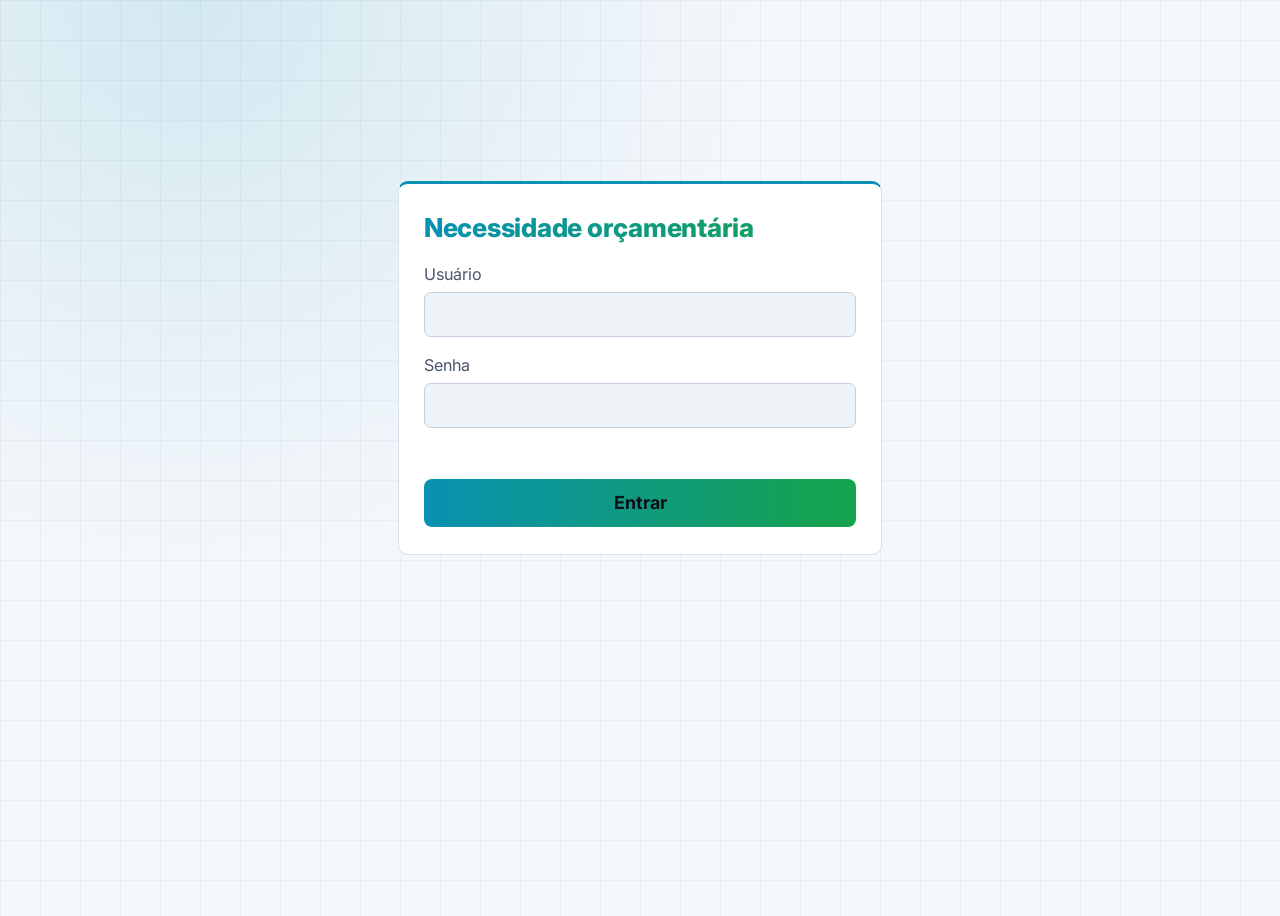
==== docs/index.html @ 1d3fa232 "Versão web: menu lateral com os módulos Geral / Secretaria e Geral / Ação No módulo Geral / Ação a r" ====
<!doctype html>
<html lang="pt-BR">
<head>
<meta charset="utf-8">
<meta name="viewport" content="width=device-width,initial-scale=1">
<meta name="robots" content="noindex">
</head>
<body>
<title>NecOrc PAC</title>
<link rel="preconnect" href="https://fonts.googleapis.com">
<link rel="preconnect" href="https://fonts.gstatic.com" crossorigin>
<link rel="stylesheet" href="https://fonts.googleapis.com/css2?family=Inter:wght@400;500;600;700;800&family=JetBrains+Mono:wght@500&display=swap">
<style>
/* Layout: cabeçalho curto; parâmetros em 5 blocos lado a lado (regra geral + 4 secretarias); resumos logo abaixo.
   Visual "tech" do sistema local: fundo azul-petróleo, acentos ciano e verde; fontes grandes para leitura fácil. */
:root {
  --bg: #f4f7fb; --surface: #ffffff; --surface-2: #eef3f8; --line: #d9e1ec; --line-strong: #c3cfdf;
  --text: #0f172a; --muted: #475569; --title: #0b1324;
  --accent: #0891b2; --accent-2: #16a34a; --accent-soft: rgba(8, 145, 178, .14); --glow: rgba(8, 145, 178, .22);
  --total-bg: rgba(22, 163, 74, .13); --bad: #dc2626; --good: #15803d;
  --grid: rgba(15, 23, 42, .035);
  --font: "Inter", "Segoe UI", system-ui, -apple-system, Roboto, sans-serif;
  --mono: "JetBrains Mono", "Fira Code", Consolas, monospace;
  --radius: 10px;
}
@media (prefers-color-scheme: dark) { :root:not([data-theme="light"]) {
  --bg: #0b0f19; --surface: #111827; --surface-2: #0f1523; --line: #1f2a3d; --line-strong: #2d3b55;
  --text: #e5e9f0; --muted: #b7c4d8; --title: #ffffff;
  --accent: #22d3ee; --accent-2: #4ade80; --accent-soft: rgba(34, 211, 238, .12); --glow: rgba(34, 211, 238, .3);
  --total-bg: rgba(74, 222, 128, .16); --bad: #f87171; --good: #4ade80;
  --grid: rgba(255, 255, 255, .025); color-scheme: dark;
} }
:root[data-theme="dark"] {
  --bg: #0b0f19; --surface: #111827; --surface-2: #0f1523; --line: #1f2a3d; --line-strong: #2d3b55;
  --text: #e5e9f0; --muted: #b7c4d8; --title: #ffffff;
  --accent: #22d3ee; --accent-2: #4ade80; --accent-soft: rgba(34, 211, 238, .12); --glow: rgba(34, 211, 238, .3);
  --total-bg: rgba(74, 222, 128, .16); --bad: #f87171; --good: #4ade80;
  --grid: rgba(255, 255, 255, .025); color-scheme: dark;
}

[hidden] { display: none !important; }
html { font-size: 18px; }
body { min-height: 100vh;
  background-color: var(--bg); color: var(--text); font-family: var(--font); line-height: 1.45;
  background-image:
    radial-gradient(circle at 15% 0%, var(--accent-soft), transparent 40%),
    linear-gradient(var(--grid) 1px, transparent 1px), linear-gradient(90deg, var(--grid) 1px, transparent 1px);
  background-size: auto, 40px 40px, 40px 40px;
}
/* menu lateral dos módulos */
.app { display: grid; grid-template-columns: 7.2rem minmax(0, 1fr); min-height: 100vh; }
.menu { position: sticky; top: 0; align-self: start; height: 100vh; display: flex; flex-direction: column; gap: .45rem;
        padding: .8rem .5rem; background: var(--surface); border-right: 1px solid var(--line); }
.menu-titulo { font-family: var(--mono); font-size: .66rem; letter-spacing: .14em; text-transform: uppercase; color: var(--muted); padding: 0 .3rem .2rem; }
.menu button { font: inherit; font-size: .8rem; line-height: 1.25; text-align: left; padding: .5rem .55rem; border-radius: 8px; cursor: pointer;
               border: 1px solid var(--line); background: var(--surface-2); color: var(--text); }
.menu button:hover { border-color: var(--accent); }
.menu button[aria-pressed="true"] { background: linear-gradient(90deg, var(--accent), var(--accent-2)); color: #0b0f19; font-weight: 700; border-color: transparent; }
@media (max-width: 820px) {
  .app { grid-template-columns: minmax(0, 1fr); }
  .menu { position: static; height: auto; flex-direction: row; align-items: center; border-right: 0; border-bottom: 1px solid var(--line); }
  .menu br { display: none; }
}
.pagina { max-width: 1760px; margin: 0 auto; padding-inline: clamp(16px, 2.5vw, 40px); padding-block: .6rem 2rem;
          display: grid; gap: .9rem; }

/* cabeçalho */
.topo { display: flex; flex-wrap: wrap; align-items: center; justify-content: space-between; gap: .8rem 1.5rem; }
h1 { margin: 0; font-size: clamp(1.35rem, 2vw, 1.7rem); font-weight: 800; letter-spacing: -.01em; text-wrap: balance;
     background: linear-gradient(90deg, var(--accent), var(--accent-2)); -webkit-background-clip: text; background-clip: text; color: transparent; }
.base { color: var(--muted); font-size: .85rem; margin-top: .05rem; }
.base b { color: var(--text); font-weight: 600; }
.tema { display: inline-flex; border: 1px solid var(--line-strong); border-radius: 8px; overflow: hidden; }
.tema button { font: inherit; font-size: .85rem; padding: .4rem .8rem; border: 0; background: var(--surface); color: var(--muted); cursor: pointer; }
.tema button[aria-pressed="true"] { background: linear-gradient(90deg, var(--accent), var(--accent-2)); color: #0b0f19; font-weight: 600; }

h2 { margin: 0; font-size: 1.2rem; color: var(--title); display: flex; align-items: center; gap: .6rem; }
h2::before { content: ""; width: 4px; height: 1.3em; border-radius: 2px; background: linear-gradient(var(--accent), var(--accent-2)); }
.secao { display: grid; gap: .45rem; min-width: 0; }
.legenda { font-family: var(--mono); font-size: .72rem; letter-spacing: .14em; text-transform: uppercase; color: var(--accent); }

/* parâmetros: 5 blocos */
.blocos { display: grid; grid-template-columns: 1.2fr repeat(4, 1fr); gap: .9rem; align-items: start; }
@media (max-width: 1500px) { .blocos { grid-template-columns: repeat(3, minmax(0, 1fr)); } }
@media (max-width: 820px) { .blocos { grid-template-columns: repeat(2, minmax(0, 1fr)); } }
@media (max-width: 520px) { .blocos { grid-template-columns: minmax(0, 1fr); } }
.legendas { display: grid; grid-template-columns: 1.2fr 4fr; gap: .9rem; }
@media (max-width: 1500px) { .legendas { display: none; } }
.bloco { background: var(--surface); border: 1px solid var(--line); border-top: 3px solid var(--accent-2);
         border-radius: var(--radius); padding: .55rem .8rem .65rem; display: grid; gap: .35rem; min-width: 0; align-content: start; }
.bloco.geral { border-top-color: var(--accent); box-shadow: 0 0 0 1px var(--accent-soft), 0 8px 24px var(--accent-soft); }
.bloco h3 { margin: 0; font-size: 1.1rem; letter-spacing: .04em; color: var(--title); }
.bloco .cabeca { display: flex; align-items: center; justify-content: space-between; gap: .5rem; height: 1.9rem; }
.bloco > .chave { height: 1.6rem; white-space: nowrap; }
.campo { display: flex; align-items: center; gap: .5rem; height: 2rem; }
.campo label { flex: 1 1 auto; min-width: 0; font-size: .88rem; color: var(--muted); line-height: 1.15; }
.campo.principal label { color: var(--title); font-weight: 700; }
.geral .campo.principal label { color: var(--accent); }
.campo input { flex: 0 0 5.2rem; width: 5.2rem; font: inherit; font-size: .95rem; text-align: right; font-variant-numeric: tabular-nums;
               padding: .2rem .55rem; border-radius: 7px; border: 1px solid var(--line); background: var(--surface-2); color: var(--text); }
.geral .campo.principal input { border: 2px solid var(--accent); font-weight: 700; box-shadow: 0 0 10px var(--glow); }
.campo input:focus { outline: 2px solid var(--accent); outline-offset: 1px; }
.campo input:disabled { opacity: .45; }
.campo input.invalido { border-color: var(--bad); }

/* ajuda (?) */
.ajuda { position: relative; flex: 0 0 auto; }
.ajuda button { width: 1.25rem; height: 1.25rem; border-radius: 50%; border: 1.5px solid var(--muted); background: transparent;
                color: var(--muted); font: 700 .7rem/1 var(--font); cursor: help; padding: 0; }
.ajuda .dica { display: none; position: absolute; z-index: 10; left: -1rem; top: 1.7rem; width: min(26rem, 80vw);
               background: var(--surface); color: var(--text); border: 1px solid var(--line-strong); border-radius: 8px;
               padding: .8rem .9rem; font-size: .85rem; line-height: 1.45; box-shadow: 0 12px 30px rgba(0,0,0,.25); }
.ajuda:hover .dica, .ajuda:focus-within .dica { display: block; }
.dica p { margin: 0 0 .5rem; } .dica p:last-child { margin: 0; } .dica ul { margin: 0 0 .5rem; padding-left: 1.1rem; }

/* chave liga/desliga */
.chave { display: flex; align-items: center; gap: .55rem; font-size: .9rem; cursor: pointer; user-select: none; }
.chave input { appearance: none; width: 2.3rem; height: 1.3rem; border-radius: 1rem; background: var(--line-strong);
               position: relative; cursor: pointer; flex: 0 0 auto; margin: 0; transition: background .15s; }
.chave input::after { content: ""; position: absolute; top: .15rem; left: .15rem; width: 1rem; height: 1rem; border-radius: 50%; background: #fff; transition: transform .15s; }
.chave input:checked { background: var(--accent); }
.chave input:checked::after { transform: translateX(1rem); }
.chave input:focus-visible { outline: 2px solid var(--accent); outline-offset: 2px; }
.cabeca .btn { font-size: .72rem; padding: .2rem .55rem; }
.btn { font: inherit; font-size: .8rem; padding: .35rem .8rem; border-radius: 7px; border: 1px solid var(--line-strong);
       background: var(--surface); color: var(--text); cursor: pointer; }
.exportar { margin-top: .9rem; }
.exportar .btn { font-size: .95rem; padding: .55rem 1.1rem; border-color: var(--accent); color: var(--accent); }
.btn:hover { border-color: var(--accent); color: var(--accent); }

/* módulo Geral / Ação: regras por ação em tabelas compactas, lado a lado */
.blocos.modo-acao { grid-template-columns: minmax(17rem, 1.2fr) 4fr; }
@media (max-width: 1500px) { .blocos.modo-acao { grid-template-columns: 19rem minmax(0, 1fr); } }
@media (max-width: 820px) { .blocos.modo-acao { grid-template-columns: minmax(0, 1fr); } }
.acoes-param { display: grid; grid-template-columns: repeat(2, minmax(0, 1fr)); gap: .9rem; align-items: start; min-width: 0; }
@media (max-width: 1500px) { .acoes-param { grid-template-columns: minmax(0, 1fr); } }
.acoes-param table { width: 100%; table-layout: fixed; background: var(--surface); border: 1px solid var(--line); border-top: 3px solid var(--accent-2);
                     border-radius: var(--radius); border-collapse: separate; border-spacing: 0; font-size: .85rem; }
.acoes-param th { font-size: .72rem; padding: .3rem .3rem; text-align: right; white-space: normal; line-height: 1.1; width: 3.9rem; }
.acoes-param th:first-child { text-align: left; padding-left: .6rem; width: auto; }
.acoes-param td { padding: .14rem .3rem; overflow: hidden; }
.acoes-param td:first-child { padding-left: .6rem; }
.acoes-param .chave { font-size: .85rem; gap: .45rem; min-width: 0; }
.acoes-param .chave b { font-family: var(--mono); font-size: .8rem; color: var(--title); }
.acoes-param .chave span { overflow: hidden; text-overflow: ellipsis; white-space: nowrap; color: var(--muted); }
.acoes-param input[data-campo] { width: 100%; box-sizing: border-box; font: inherit; font-size: .85rem; text-align: right; font-variant-numeric: tabular-nums;
                                  padding: .12rem .4rem; border-radius: 6px; border: 1px solid var(--line); background: var(--surface-2); color: var(--text); }
.acoes-param input[data-campo]:disabled { opacity: .45; }
.acoes-param input.invalido { border-color: var(--bad); }

/* tabelas */
.tabela-box { overflow-x: auto; border: 1px solid var(--line); border-radius: var(--radius); background: var(--surface); max-width: 1500px; }
table { border-collapse: collapse; width: 100%; font-size: .92rem; font-variant-numeric: tabular-nums; }
th, td { padding: .3rem .8rem; border-bottom: 1px solid var(--line); white-space: nowrap; }
th { text-align: left; font-weight: 600; color: var(--muted); font-size: .82rem; background: var(--surface-2); }
td.num, th.num { text-align: right; }
tbody tr:last-child td { border-bottom: 0; }
tr.total td { background: var(--total-bg); font-weight: 700; color: var(--title); }
td.nao { color: var(--bad); font-weight: 700; } td.sim { color: var(--good); font-weight: 600; }
.cabeca-tabela { display: flex; flex-wrap: wrap; align-items: center; justify-content: space-between; gap: .5rem; max-width: 1500px; }

.metricas { display: grid; grid-template-columns: repeat(4, minmax(0, 1fr)); gap: .9rem; max-width: 1500px; }
@media (max-width: 820px) { .metricas { grid-template-columns: repeat(2, minmax(0, 1fr)); } }
.metrica { background: var(--surface); border: 1px solid var(--line); border-radius: var(--radius); padding: .8rem 1rem; }
.metrica span { display: block; color: var(--muted); font-size: .85rem; }
.metrica strong { display: block; font-size: 1.6rem; font-variant-numeric: tabular-nums; color: var(--title); }
.metrica.falta strong { color: var(--bad); } .metrica.sobra strong { color: var(--good); }
.rodape { color: var(--muted); font-size: .8rem; max-width: 1500px; }
.aviso { position: fixed; bottom: calc(1rem + env(safe-area-inset-bottom, 0px)); right: 1rem; background: var(--surface); border: 1px solid var(--accent);
         color: var(--text); padding: .5rem .9rem; border-radius: 8px; font-size: .85rem; }
/* tela de entrada */
.entrada { min-height: 80vh; display: grid; place-items: center; padding-inline: 16px; }
.entrada form { width: min(24rem, 100%); background: var(--surface); border: 1px solid var(--line); border-top: 3px solid var(--accent);
                border-radius: var(--radius); padding: 1.4rem 1.4rem 1.5rem; display: grid; gap: .9rem; }
.entrada h1 { font-size: 1.45rem; }
.entrada label { display: grid; gap: .3rem; font-size: .9rem; color: var(--muted); }
.entrada input { font: inherit; padding: .55rem .7rem; border-radius: 7px; border: 1px solid var(--line-strong); background: var(--surface-2); color: var(--text); }
.entrada input:focus { outline: 2px solid var(--accent); outline-offset: 1px; }
.entrar { font: inherit; font-weight: 700; padding: .6rem; border: 0; border-radius: 8px; cursor: pointer; color: #0b0f19;
          background: linear-gradient(90deg, var(--accent), var(--accent-2)); }
.entrar:disabled { opacity: .6; cursor: wait; }
.erro { color: var(--bad); font-size: .88rem; margin: 0; min-height: 1.2em; }
.usuario { display: flex; align-items: center; gap: .6rem; font-size: .85rem; color: var(--muted); }
.lado { display: flex; flex-wrap: wrap; align-items: center; gap: .8rem; }
@media (prefers-reduced-motion: reduce) { .chave input, .chave input::after { transition: none; } }
</style>

<div class="entrada" id="entrada">
  <form id="form-entrada" autocomplete="on">
    <h1>Necessidade orçamentária</h1>
    <label for="login-usuario">Usuário <input id="login-usuario" name="usuario" autocomplete="username" required></label>
    <label for="login-senha">Senha <input id="login-senha" name="senha" type="password" autocomplete="current-password" required></label>
    <p class="erro" id="login-erro" role="alert"></p>
    <button type="submit" class="entrar" id="login-entrar">Entrar</button>
  </form>
</div>
<div class="app" id="pagina" hidden>
<nav class="menu" aria-label="Modelo">
  <div class="menu-titulo">Modelo</div>
  <button type="button" data-modo="secretaria">Geral /<br>Secretaria</button>
  <button type="button" data-modo="acao">Geral /<br>Ação</button>
</nav>
<div class="pagina">
  <header class="topo">
    <div>
      <h1>Necessidade orçamentária: modelo preditivo</h1>
      <div class="base" id="base"></div>
    </div>
    <div class="lado">
      <div class="usuario"><span id="usuario-nome"></span><button type="button" class="btn" id="sair">Sair</button></div>
      <div class="tema" role="group" aria-label="Tema">
        <button type="button" id="tema-claro" data-tema="light">☀ Claro</button>
        <button type="button" id="tema-escuro" data-tema="dark">☾ Escuro</button>
      </div>
    </div>
  </header>

  <section class="secao" aria-labelledby="t-param">
    <h2 id="t-param">Parâmetros</h2>
    <div class="legendas"><div class="legenda">Regra geral</div><div class="legenda" id="legenda-especificas">Regras específicas por secretaria</div></div>
    <div class="blocos" id="blocos"></div>
  </section>

  <section class="secao" aria-labelledby="t-resumo">
    <h2 id="t-resumo">Resumo</h2>
    <div class="cabeca-tabela"><div class="legenda">Por secretaria (valores em milhões)</div>
      <button type="button" class="btn" id="copiar-sec">Copiar tabela</button></div>
    <div class="tabela-box"><table id="tab-sec"></table></div>
    <div class="cabeca-tabela" style="margin-top:.6rem"><div class="legenda">Por ação orçamentária (valores em milhões)</div>
      <button type="button" class="btn" id="copiar-acao">Copiar tabela</button></div>
    <div class="tabela-box"><table id="tab-acao"></table></div>
    <div class="metricas" id="metricas"></div>
    <div class="exportar"><button type="button" class="btn" id="exportar">Gerar arquivo Excel com os resultados</button></div>
    <p class="rodape">Os cálculos reproduzem as fórmulas da planilha do modelo preditivo. "Copiar tabela" copia os valores para colar no Excel. O arquivo Excel traz os resumos, os parâmetros usados e o detalhe de todos os contratos.</p>
  </section>
</div>
</div>
<div class="aviso" id="aviso" hidden></div>

<script>/*! xlsx.js (C) 2013-present SheetJS -- http://sheetjs.com */
var XLSX={};function make_xlsx_lib(e){e.version="0.18.5";var r=1200,t=1252;var a=[874,932,936,949,950,1250,1251,1252,1253,1254,1255,1256,1257,1258,1e4];var n={0:1252,1:65001,2:65001,77:1e4,128:932,129:949,130:1361,134:936,136:950,161:1253,162:1254,163:1258,177:1255,178:1256,186:1257,204:1251,222:874,238:1250,255:1252,69:6969};var i=function(e){if(a.indexOf(e)==-1)return;t=n[0]=e};function s(){i(1252)}var l=function(e){r=e;i(e)};function o(){l(1200);s()}function c(e){var r=[];for(var t=0,a=e.length;t<a;++t)r[t]=e.charCodeAt(t);return r}function f(e){var r=[];for(var t=0;t<e.length>>1;++t)r[t]=String.fromCharCode(e.charCodeAt(2*t)+(e.charCodeAt(2*t+1)<<8));return r.join("")}function u(e){var r=[];for(var t=0;t<e.length>>1;++t)r[t]=String.fromCharCode(e.charCodeAt(2*t+1)+(e.charCodeAt(2*t)<<8));return r.join("")}var h=function(e){var r=e.charCodeAt(0),t=e.charCodeAt(1);if(r==255&&t==254)return f(e.slice(2));if(r==254&&t==255)return u(e.slice(2));if(r==65279)return e.slice(1);return e};var p=function xc(e){return String.fromCharCode(e)};var d=function Sc(e){return String.fromCharCode(e)};var m=null;var v=true;var g="ABCDEFGHIJKLMNOPQRSTUVWXYZabcdefghijklmnopqrstuvwxyz0123456789+/=";function b(e){var r="";var t=0,a=0,n=0,i=0,s=0,l=0,o=0;for(var c=0;c<e.length;){t=e.charCodeAt(c++);i=t>>2;a=e.charCodeAt(c++);s=(t&3)<<4|a>>4;n=e.charCodeAt(c++);l=(a&15)<<2|n>>6;o=n&63;if(isNaN(a)){l=o=64}else if(isNaN(n)){o=64}r+=g.charAt(i)+g.charAt(s)+g.charAt(l)+g.charAt(o)}return r}function w(e){var r="";var t=0,a=0,n=0,i=0,s=0,l=0,o=0;e=e.replace(/[^\w\+\/\=]/g,"");for(var c=0;c<e.length;){i=g.indexOf(e.charAt(c++));s=g.indexOf(e.charAt(c++));t=i<<2|s>>4;r+=String.fromCharCode(t);l=g.indexOf(e.charAt(c++));a=(s&15)<<4|l>>2;if(l!==64){r+=String.fromCharCode(a)}o=g.indexOf(e.charAt(c++));n=(l&3)<<6|o;if(o!==64){r+=String.fromCharCode(n)}}return r}var y=function(){return typeof Buffer!=="undefined"&&typeof undefined!=="undefined"&&typeof{}!=="undefined"&&!!{}.node}();var k=function(){if(typeof Buffer!=="undefined"){var e=!Buffer.from;if(!e)try{Buffer.from("foo","utf8")}catch(r){e=true}return e?function(e,r){return r?new Buffer(e,r):new Buffer(e)}:Buffer.from.bind(Buffer)}return function(){}}();function x(e){if(y)return Buffer.alloc?Buffer.alloc(e):new Buffer(e);return typeof Uint8Array!="undefined"?new Uint8Array(e):new Array(e)}function S(e){if(y)return Buffer.allocUnsafe?Buffer.allocUnsafe(e):new Buffer(e);return typeof Uint8Array!="undefined"?new Uint8Array(e):new Array(e)}var C=function Cc(e){if(y)return k(e,"binary");return e.split("").map(function(e){return e.charCodeAt(0)&255})};function _(e){if(typeof ArrayBuffer==="undefined")return C(e);var r=new ArrayBuffer(e.length),t=new Uint8Array(r);for(var a=0;a!=e.length;++a)t[a]=e.charCodeAt(a)&255;return r}function A(e){if(Array.isArray(e))return e.map(function(e){return String.fromCharCode(e)}).join("");var r=[];for(var t=0;t<e.length;++t)r[t]=String.fromCharCode(e[t]);return r.join("")}function T(e){if(typeof Uint8Array==="undefined")throw new Error("Unsupported");return new Uint8Array(e)}function E(e){if(typeof ArrayBuffer=="undefined")throw new Error("Unsupported");if(e instanceof ArrayBuffer)return E(new Uint8Array(e));var r=new Array(e.length);for(var t=0;t<e.length;++t)r[t]=e[t];return r}var F=y?function(e){return Buffer.concat(e.map(function(e){return Buffer.isBuffer(e)?e:k(e)}))}:function(e){if(typeof Uint8Array!=="undefined"){var r=0,t=0;for(r=0;r<e.length;++r)t+=e[r].length;var a=new Uint8Array(t);var n=0;for(r=0,t=0;r<e.length;t+=n,++r){n=e[r].length;if(e[r]instanceof Uint8Array)a.set(e[r],t);else if(typeof e[r]=="string"){throw"wtf"}else a.set(new Uint8Array(e[r]),t)}return a}return[].concat.apply([],e.map(function(e){return Array.isArray(e)?e:[].slice.call(e)}))};function D(e){var r=[],t=0,a=e.length+250;var n=x(e.length+255);for(var i=0;i<e.length;++i){var s=e.charCodeAt(i);if(s<128)n[t++]=s;else if(s<2048){n[t++]=192|s>>6&31;n[t++]=128|s&63}else if(s>=55296&&s<57344){s=(s&1023)+64;var l=e.charCodeAt(++i)&1023;n[t++]=240|s>>8&7;n[t++]=128|s>>2&63;n[t++]=128|l>>6&15|(s&3)<<4;n[t++]=128|l&63}else{n[t++]=224|s>>12&15;n[t++]=128|s>>6&63;n[t++]=128|s&63}if(t>a){r.push(n.slice(0,t));t=0;n=x(65535);a=65530}}r.push(n.slice(0,t));return F(r)}var O=/\u0000/g,M=/[\u0001-\u0006]/g;function N(e){var r="",t=e.length-1;while(t>=0)r+=e.charAt(t--);return r}function P(e,r){var t=""+e;return t.length>=r?t:br("0",r-t.length)+t}function I(e,r){var t=""+e;return t.length>=r?t:br(" ",r-t.length)+t}function R(e,r){var t=""+e;return t.length>=r?t:t+br(" ",r-t.length)}function L(e,r){var t=""+Math.round(e);return t.length>=r?t:br("0",r-t.length)+t}function B(e,r){var t=""+e;return t.length>=r?t:br("0",r-t.length)+t}var z=Math.pow(2,32);function U(e,r){if(e>z||e<-z)return L(e,r);var t=Math.round(e);return B(t,r)}function W(e,r){r=r||0;return e.length>=7+r&&(e.charCodeAt(r)|32)===103&&(e.charCodeAt(r+1)|32)===101&&(e.charCodeAt(r+2)|32)===110&&(e.charCodeAt(r+3)|32)===101&&(e.charCodeAt(r+4)|32)===114&&(e.charCodeAt(r+5)|32)===97&&(e.charCodeAt(r+6)|32)===108}var j=[["Sun","Sunday"],["Mon","Monday"],["Tue","Tuesday"],["Wed","Wednesday"],["Thu","Thursday"],["Fri","Friday"],["Sat","Saturday"]];var H=[["J","Jan","January"],["F","Feb","February"],["M","Mar","March"],["A","Apr","April"],["M","May","May"],["J","Jun","June"],["J","Jul","July"],["A","Aug","August"],["S","Sep","September"],["O","Oct","October"],["N","Nov","November"],["D","Dec","December"]];function V(e){if(!e)e={};e[0]="General";e[1]="0";e[2]="0.00";e[3]="#,##0";e[4]="#,##0.00";e[9]="0%";e[10]="0.00%";e[11]="0.00E+00";e[12]="# ?/?";e[13]="# ??/??";e[14]="m/d/yy";e[15]="d-mmm-yy";e[16]="d-mmm";e[17]="mmm-yy";e[18]="h:mm AM/PM";e[19]="h:mm:ss AM/PM";e[20]="h:mm";e[21]="h:mm:ss";e[22]="m/d/yy h:mm";e[37]="#,##0 ;(#,##0)";e[38]="#,##0 ;[Red](#,##0)";e[39]="#,##0.00;(#,##0.00)";e[40]="#,##0.00;[Red](#,##0.00)";e[45]="mm:ss";e[46]="[h]:mm:ss";e[47]="mmss.0";e[48]="##0.0E+0";e[49]="@";e[56]='"\u4e0a\u5348/\u4e0b\u5348 "hh"\u6642"mm"\u5206"ss"\u79d2 "';return e}var X={0:"General",1:"0",2:"0.00",3:"#,##0",4:"#,##0.00",9:"0%",10:"0.00%",11:"0.00E+00",12:"# ?/?",13:"# ??/??",14:"m/d/yy",15:"d-mmm-yy",16:"d-mmm",17:"mmm-yy",18:"h:mm AM/PM",19:"h:mm:ss AM/PM",20:"h:mm",21:"h:mm:ss",22:"m/d/yy h:mm",37:"#,##0 ;(#,##0)",38:"#,##0 ;[Red](#,##0)",39:"#,##0.00;(#,##0.00)",40:"#,##0.00;[Red](#,##0.00)",45:"mm:ss",46:"[h]:mm:ss",47:"mmss.0",48:"##0.0E+0",49:"@",56:'"\u4e0a\u5348/\u4e0b\u5348 "hh"\u6642"mm"\u5206"ss"\u79d2 "'};var G={5:37,6:38,7:39,8:40,23:0,24:0,25:0,26:0,27:14,28:14,29:14,30:14,31:14,50:14,51:14,52:14,53:14,54:14,55:14,56:14,57:14,58:14,59:1,60:2,61:3,62:4,67:9,68:10,69:12,70:13,71:14,72:14,73:15,74:16,75:17,76:20,77:21,78:22,79:45,80:46,81:47,82:0};var Y={5:'"$"#,##0_);\\("$"#,##0\\)',63:'"$"#,##0_);\\("$"#,##0\\)',6:'"$"#,##0_);[Red]\\("$"#,##0\\)',64:'"$"#,##0_);[Red]\\("$"#,##0\\)',7:'"$"#,##0.00_);\\("$"#,##0.00\\)',65:'"$"#,##0.00_);\\("$"#,##0.00\\)',8:'"$"#,##0.00_);[Red]\\("$"#,##0.00\\)',66:'"$"#,##0.00_);[Red]\\("$"#,##0.00\\)',41:'_(* #,##0_);_(* \\(#,##0\\);_(* "-"_);_(@_)',42:'_("$"* #,##0_);_("$"* \\(#,##0\\);_("$"* "-"_);_(@_)',43:'_(* #,##0.00_);_(* \\(#,##0.00\\);_(* "-"??_);_(@_)',44:'_("$"* #,##0.00_);_("$"* \\(#,##0.00\\);_("$"* "-"??_);_(@_)'};function J(e,r,t){var a=e<0?-1:1;var n=e*a;var i=0,s=1,l=0;var o=1,c=0,f=0;var u=Math.floor(n);while(c<r){u=Math.floor(n);l=u*s+i;f=u*c+o;if(n-u<5e-8)break;n=1/(n-u);i=s;s=l;o=c;c=f}if(f>r){if(c>r){f=o;l=i}else{f=c;l=s}}if(!t)return[0,a*l,f];var h=Math.floor(a*l/f);return[h,a*l-h*f,f]}function K(e,r,t){if(e>2958465||e<0)return null;var a=e|0,n=Math.floor(86400*(e-a)),i=0;var s=[];var l={D:a,T:n,u:86400*(e-a)-n,y:0,m:0,d:0,H:0,M:0,S:0,q:0};if(Math.abs(l.u)<1e-6)l.u=0;if(r&&r.date1904)a+=1462;if(l.u>.9999){l.u=0;if(++n==86400){l.T=n=0;++a;++l.D}}if(a===60){s=t?[1317,10,29]:[1900,2,29];i=3}else if(a===0){s=t?[1317,8,29]:[1900,1,0];i=6}else{if(a>60)--a;var o=new Date(1900,0,1);o.setDate(o.getDate()+a-1);s=[o.getFullYear(),o.getMonth()+1,o.getDate()];i=o.getDay();if(a<60)i=(i+6)%7;if(t)i=le(o,s)}l.y=s[0];l.m=s[1];l.d=s[2];l.S=n%60;n=Math.floor(n/60);l.M=n%60;n=Math.floor(n/60);l.H=n;l.q=i;return l}var q=new Date(1899,11,31,0,0,0);var Z=q.getTime();var Q=new Date(1900,2,1,0,0,0);function ee(e,r){var t=e.getTime();if(r)t-=1461*24*60*60*1e3;else if(e>=Q)t+=24*60*60*1e3;return(t-(Z+(e.getTimezoneOffset()-q.getTimezoneOffset())*6e4))/(24*60*60*1e3)}function re(e){return e.indexOf(".")==-1?e:e.replace(/(?:\.0*|(\.\d*[1-9])0+)$/,"$1")}function te(e){if(e.indexOf("E")==-1)return e;return e.replace(/(?:\.0*|(\.\d*[1-9])0+)[Ee]/,"$1E").replace(/(E[+-])(\d)$/,"$10$2")}function ae(e){var r=e<0?12:11;var t=re(e.toFixed(12));if(t.length<=r)return t;t=e.toPrecision(10);if(t.length<=r)return t;return e.toExponential(5)}function ne(e){var r=re(e.toFixed(11));return r.length>(e<0?12:11)||r==="0"||r==="-0"?e.toPrecision(6):r}function ie(e){var r=Math.floor(Math.log(Math.abs(e))*Math.LOG10E),t;if(r>=-4&&r<=-1)t=e.toPrecision(10+r);else if(Math.abs(r)<=9)t=ae(e);else if(r===10)t=e.toFixed(10).substr(0,12);else t=ne(e);return re(te(t.toUpperCase()))}function se(e,r){switch(typeof e){case"string":return e;case"boolean":return e?"TRUE":"FALSE";case"number":return(e|0)===e?e.toString(10):ie(e);case"undefined":return"";case"object":if(e==null)return"";if(e instanceof Date)return Be(14,ee(e,r&&r.date1904),r);}throw new Error("unsupported value in General format: "+e)}function le(e,r){r[0]-=581;var t=e.getDay();if(e<60)t=(t+6)%7;return t}function oe(e,r,t,a){var n="",i=0,s=0,l=t.y,o,c=0;switch(e){case 98:l=t.y+543;case 121:switch(r.length){case 1:;case 2:o=l%100;c=2;break;default:o=l%1e4;c=4;break;}break;case 109:switch(r.length){case 1:;case 2:o=t.m;c=r.length;break;case 3:return H[t.m-1][1];case 5:return H[t.m-1][0];default:return H[t.m-1][2];}break;case 100:switch(r.length){case 1:;case 2:o=t.d;c=r.length;break;case 3:return j[t.q][0];default:return j[t.q][1];}break;case 104:switch(r.length){case 1:;case 2:o=1+(t.H+11)%12;c=r.length;break;default:throw"bad hour format: "+r;}break;case 72:switch(r.length){case 1:;case 2:o=t.H;c=r.length;break;default:throw"bad hour format: "+r;}break;case 77:switch(r.length){case 1:;case 2:o=t.M;c=r.length;break;default:throw"bad minute format: "+r;}break;case 115:if(r!="s"&&r!="ss"&&r!=".0"&&r!=".00"&&r!=".000")throw"bad second format: "+r;if(t.u===0&&(r=="s"||r=="ss"))return P(t.S,r.length);if(a>=2)s=a===3?1e3:100;else s=a===1?10:1;i=Math.round(s*(t.S+t.u));if(i>=60*s)i=0;if(r==="s")return i===0?"0":""+i/s;n=P(i,2+a);if(r==="ss")return n.substr(0,2);return"."+n.substr(2,r.length-1);case 90:switch(r){case"[h]":;case"[hh]":o=t.D*24+t.H;break;case"[m]":;case"[mm]":o=(t.D*24+t.H)*60+t.M;break;case"[s]":;case"[ss]":o=((t.D*24+t.H)*60+t.M)*60+Math.round(t.S+t.u);break;default:throw"bad abstime format: "+r;}c=r.length===3?1:2;break;case 101:o=l;c=1;break;}var f=c>0?P(o,c):"";return f}function ce(e){var r=3;if(e.length<=r)return e;var t=e.length%r,a=e.substr(0,t);for(;t!=e.length;t+=r)a+=(a.length>0?",":"")+e.substr(t,r);return a}var fe=/%/g;function ue(e,r,t){var a=r.replace(fe,""),n=r.length-a.length;return De(e,a,t*Math.pow(10,2*n))+br("%",n)}function he(e,r,t){var a=r.length-1;while(r.charCodeAt(a-1)===44)--a;return De(e,r.substr(0,a),t/Math.pow(10,3*(r.length-a)))}function pe(e,r){var t;var a=e.indexOf("E")-e.indexOf(".")-1;if(e.match(/^#+0.0E\+0$/)){if(r==0)return"0.0E+0";else if(r<0)return"-"+pe(e,-r);var n=e.indexOf(".");if(n===-1)n=e.indexOf("E");var i=Math.floor(Math.log(r)*Math.LOG10E)%n;if(i<0)i+=n;t=(r/Math.pow(10,i)).toPrecision(a+1+(n+i)%n);if(t.indexOf("e")===-1){var s=Math.floor(Math.log(r)*Math.LOG10E);if(t.indexOf(".")===-1)t=t.charAt(0)+"."+t.substr(1)+"E+"+(s-t.length+i);else t+="E+"+(s-i);while(t.substr(0,2)==="0."){t=t.charAt(0)+t.substr(2,n)+"."+t.substr(2+n);t=t.replace(/^0+([1-9])/,"$1").replace(/^0+\./,"0.")}t=t.replace(/\+-/,"-")}t=t.replace(/^([+-]?)(\d*)\.(\d*)[Ee]/,function(e,r,t,a){return r+t+a.substr(0,(n+i)%n)+"."+a.substr(i)+"E"})}else t=r.toExponential(a);if(e.match(/E\+00$/)&&t.match(/e[+-]\d$/))t=t.substr(0,t.length-1)+"0"+t.charAt(t.length-1);if(e.match(/E\-/)&&t.match(/e\+/))t=t.replace(/e\+/,"e");return t.replace("e","E")}var de=/# (\?+)( ?)\/( ?)(\d+)/;function me(e,r,t){var a=parseInt(e[4],10),n=Math.round(r*a),i=Math.floor(n/a);var s=n-i*a,l=a;return t+(i===0?"":""+i)+" "+(s===0?br(" ",e[1].length+1+e[4].length):I(s,e[1].length)+e[2]+"/"+e[3]+P(l,e[4].length))}function ve(e,r,t){return t+(r===0?"":""+r)+br(" ",e[1].length+2+e[4].length)}var ge=/^#*0*\.([0#]+)/;var be=/\).*[0#]/;var we=/\(###\) ###\\?-####/;function ye(e){var r="",t;for(var a=0;a!=e.length;++a)switch(t=e.charCodeAt(a)){case 35:break;case 63:r+=" ";break;case 48:r+="0";break;default:r+=String.fromCharCode(t);}return r}function ke(e,r){var t=Math.pow(10,r);return""+Math.round(e*t)/t}function xe(e,r){var t=e-Math.floor(e),a=Math.pow(10,r);if(r<(""+Math.round(t*a)).length)return 0;return Math.round(t*a)}function Se(e,r){if(r<(""+Math.round((e-Math.floor(e))*Math.pow(10,r))).length){return 1}return 0}function Ce(e){if(e<2147483647&&e>-2147483648)return""+(e>=0?e|0:e-1|0);return""+Math.floor(e)}function _e(e,r,t){if(e.charCodeAt(0)===40&&!r.match(be)){var a=r.replace(/\( */,"").replace(/ \)/,"").replace(/\)/,"");if(t>=0)return _e("n",a,t);return"("+_e("n",a,-t)+")"}if(r.charCodeAt(r.length-1)===44)return he(e,r,t);if(r.indexOf("%")!==-1)return ue(e,r,t);if(r.indexOf("E")!==-1)return pe(r,t);if(r.charCodeAt(0)===36)return"$"+_e(e,r.substr(r.charAt(1)==" "?2:1),t);var n;var i,s,l,o=Math.abs(t),c=t<0?"-":"";if(r.match(/^00+$/))return c+U(o,r.length);if(r.match(/^[#?]+$/)){n=U(t,0);if(n==="0")n="";return n.length>r.length?n:ye(r.substr(0,r.length-n.length))+n}if(i=r.match(de))return me(i,o,c);if(r.match(/^#+0+$/))return c+U(o,r.length-r.indexOf("0"));if(i=r.match(ge)){n=ke(t,i[1].length).replace(/^([^\.]+)$/,"$1."+ye(i[1])).replace(/\.$/,"."+ye(i[1])).replace(/\.(\d*)$/,function(e,r){return"."+r+br("0",ye(i[1]).length-r.length)});return r.indexOf("0.")!==-1?n:n.replace(/^0\./,".")}r=r.replace(/^#+([0.])/,"$1");if(i=r.match(/^(0*)\.(#*)$/)){return c+ke(o,i[2].length).replace(/\.(\d*[1-9])0*$/,".$1").replace(/^(-?\d*)$/,"$1.").replace(/^0\./,i[1].length?"0.":".")}if(i=r.match(/^#{1,3},##0(\.?)$/))return c+ce(U(o,0));if(i=r.match(/^#,##0\.([#0]*0)$/)){return t<0?"-"+_e(e,r,-t):ce(""+(Math.floor(t)+Se(t,i[1].length)))+"."+P(xe(t,i[1].length),i[1].length)}if(i=r.match(/^#,#*,#0/))return _e(e,r.replace(/^#,#*,/,""),t);if(i=r.match(/^([0#]+)(\\?-([0#]+))+$/)){n=N(_e(e,r.replace(/[\\-]/g,""),t));s=0;return N(N(r.replace(/\\/g,"")).replace(/[0#]/g,function(e){return s<n.length?n.charAt(s++):e==="0"?"0":""}))}if(r.match(we)){n=_e(e,"##########",t);return"("+n.substr(0,3)+") "+n.substr(3,3)+"-"+n.substr(6)}var f="";if(i=r.match(/^([#0?]+)( ?)\/( ?)([#0?]+)/)){s=Math.min(i[4].length,7);l=J(o,Math.pow(10,s)-1,false);n=""+c;f=De("n",i[1],l[1]);if(f.charAt(f.length-1)==" ")f=f.substr(0,f.length-1)+"0";n+=f+i[2]+"/"+i[3];f=R(l[2],s);if(f.length<i[4].length)f=ye(i[4].substr(i[4].length-f.length))+f;n+=f;return n}if(i=r.match(/^# ([#0?]+)( ?)\/( ?)([#0?]+)/)){s=Math.min(Math.max(i[1].length,i[4].length),7);l=J(o,Math.pow(10,s)-1,true);return c+(l[0]||(l[1]?"":"0"))+" "+(l[1]?I(l[1],s)+i[2]+"/"+i[3]+R(l[2],s):br(" ",2*s+1+i[2].length+i[3].length))}if(i=r.match(/^[#0?]+$/)){n=U(t,0);if(r.length<=n.length)return n;return ye(r.substr(0,r.length-n.length))+n}if(i=r.match(/^([#0?]+)\.([#0]+)$/)){n=""+t.toFixed(Math.min(i[2].length,10)).replace(/([^0])0+$/,"$1");s=n.indexOf(".");var u=r.indexOf(".")-s,h=r.length-n.length-u;return ye(r.substr(0,u)+n+r.substr(r.length-h))}if(i=r.match(/^00,000\.([#0]*0)$/)){s=xe(t,i[1].length);return t<0?"-"+_e(e,r,-t):ce(Ce(t)).replace(/^\d,\d{3}$/,"0$&").replace(/^\d*$/,function(e){return"00,"+(e.length<3?P(0,3-e.length):"")+e})+"."+P(s,i[1].length)}switch(r){case"###,##0.00":return _e(e,"#,##0.00",t);case"###,###":;case"##,###":;case"#,###":var p=ce(U(o,0));return p!=="0"?c+p:"";case"###,###.00":return _e(e,"###,##0.00",t).replace(/^0\./,".");case"#,###.00":return _e(e,"#,##0.00",t).replace(/^0\./,".");default:;}throw new Error("unsupported format |"+r+"|")}function Ae(e,r,t){var a=r.length-1;while(r.charCodeAt(a-1)===44)--a;return De(e,r.substr(0,a),t/Math.pow(10,3*(r.length-a)))}function Te(e,r,t){var a=r.replace(fe,""),n=r.length-a.length;return De(e,a,t*Math.pow(10,2*n))+br("%",n)}function Ee(e,r){var t;var a=e.indexOf("E")-e.indexOf(".")-1;if(e.match(/^#+0.0E\+0$/)){if(r==0)return"0.0E+0";else if(r<0)return"-"+Ee(e,-r);var n=e.indexOf(".");if(n===-1)n=e.indexOf("E");var i=Math.floor(Math.log(r)*Math.LOG10E)%n;if(i<0)i+=n;t=(r/Math.pow(10,i)).toPrecision(a+1+(n+i)%n);if(!t.match(/[Ee]/)){var s=Math.floor(Math.log(r)*Math.LOG10E);if(t.indexOf(".")===-1)t=t.charAt(0)+"."+t.substr(1)+"E+"+(s-t.length+i);else t+="E+"+(s-i);t=t.replace(/\+-/,"-")}t=t.replace(/^([+-]?)(\d*)\.(\d*)[Ee]/,function(e,r,t,a){return r+t+a.substr(0,(n+i)%n)+"."+a.substr(i)+"E"})}else t=r.toExponential(a);if(e.match(/E\+00$/)&&t.match(/e[+-]\d$/))t=t.substr(0,t.length-1)+"0"+t.charAt(t.length-1);if(e.match(/E\-/)&&t.match(/e\+/))t=t.replace(/e\+/,"e");return t.replace("e","E")}function Fe(e,r,t){if(e.charCodeAt(0)===40&&!r.match(be)){var a=r.replace(/\( */,"").replace(/ \)/,"").replace(/\)/,"");if(t>=0)return Fe("n",a,t);return"("+Fe("n",a,-t)+")"}if(r.charCodeAt(r.length-1)===44)return Ae(e,r,t);if(r.indexOf("%")!==-1)return Te(e,r,t);if(r.indexOf("E")!==-1)return Ee(r,t);if(r.charCodeAt(0)===36)return"$"+Fe(e,r.substr(r.charAt(1)==" "?2:1),t);var n;var i,s,l,o=Math.abs(t),c=t<0?"-":"";if(r.match(/^00+$/))return c+P(o,r.length);if(r.match(/^[#?]+$/)){n=""+t;if(t===0)n="";return n.length>r.length?n:ye(r.substr(0,r.length-n.length))+n}if(i=r.match(de))return ve(i,o,c);if(r.match(/^#+0+$/))return c+P(o,r.length-r.indexOf("0"));if(i=r.match(ge)){n=(""+t).replace(/^([^\.]+)$/,"$1."+ye(i[1])).replace(/\.$/,"."+ye(i[1]));n=n.replace(/\.(\d*)$/,function(e,r){return"."+r+br("0",ye(i[1]).length-r.length)});return r.indexOf("0.")!==-1?n:n.replace(/^0\./,".")}r=r.replace(/^#+([0.])/,"$1");if(i=r.match(/^(0*)\.(#*)$/)){return c+(""+o).replace(/\.(\d*[1-9])0*$/,".$1").replace(/^(-?\d*)$/,"$1.").replace(/^0\./,i[1].length?"0.":".")}if(i=r.match(/^#{1,3},##0(\.?)$/))return c+ce(""+o);if(i=r.match(/^#,##0\.([#0]*0)$/)){return t<0?"-"+Fe(e,r,-t):ce(""+t)+"."+br("0",i[1].length)}if(i=r.match(/^#,#*,#0/))return Fe(e,r.replace(/^#,#*,/,""),t);if(i=r.match(/^([0#]+)(\\?-([0#]+))+$/)){n=N(Fe(e,r.replace(/[\\-]/g,""),t));s=0;return N(N(r.replace(/\\/g,"")).replace(/[0#]/g,function(e){return s<n.length?n.charAt(s++):e==="0"?"0":""}))}if(r.match(we)){n=Fe(e,"##########",t);return"("+n.substr(0,3)+") "+n.substr(3,3)+"-"+n.substr(6)}var f="";if(i=r.match(/^([#0?]+)( ?)\/( ?)([#0?]+)/)){s=Math.min(i[4].length,7);l=J(o,Math.pow(10,s)-1,false);n=""+c;f=De("n",i[1],l[1]);if(f.charAt(f.length-1)==" ")f=f.substr(0,f.length-1)+"0";n+=f+i[2]+"/"+i[3];f=R(l[2],s);if(f.length<i[4].length)f=ye(i[4].substr(i[4].length-f.length))+f;n+=f;return n}if(i=r.match(/^# ([#0?]+)( ?)\/( ?)([#0?]+)/)){s=Math.min(Math.max(i[1].length,i[4].length),7);l=J(o,Math.pow(10,s)-1,true);return c+(l[0]||(l[1]?"":"0"))+" "+(l[1]?I(l[1],s)+i[2]+"/"+i[3]+R(l[2],s):br(" ",2*s+1+i[2].length+i[3].length))}if(i=r.match(/^[#0?]+$/)){n=""+t;if(r.length<=n.length)return n;return ye(r.substr(0,r.length-n.length))+n}if(i=r.match(/^([#0]+)\.([#0]+)$/)){n=""+t.toFixed(Math.min(i[2].length,10)).replace(/([^0])0+$/,"$1");s=n.indexOf(".");var u=r.indexOf(".")-s,h=r.length-n.length-u;return ye(r.substr(0,u)+n+r.substr(r.length-h))}if(i=r.match(/^00,000\.([#0]*0)$/)){return t<0?"-"+Fe(e,r,-t):ce(""+t).replace(/^\d,\d{3}$/,"0$&").replace(/^\d*$/,function(e){return"00,"+(e.length<3?P(0,3-e.length):"")+e})+"."+P(0,i[1].length)}switch(r){case"###,###":;case"##,###":;case"#,###":var p=ce(""+o);return p!=="0"?c+p:"";default:if(r.match(/\.[0#?]*$/))return Fe(e,r.slice(0,r.lastIndexOf(".")),t)+ye(r.slice(r.lastIndexOf(".")));}throw new Error("unsupported format |"+r+"|")}function De(e,r,t){return(t|0)===t?Fe(e,r,t):_e(e,r,t)}function Oe(e){var r=[];var t=false;for(var a=0,n=0;a<e.length;++a)switch(e.charCodeAt(a)){case 34:t=!t;break;case 95:;case 42:;case 92:++a;break;case 59:r[r.length]=e.substr(n,a-n);n=a+1;}r[r.length]=e.substr(n);if(t===true)throw new Error("Format |"+e+"| unterminated string ");return r}var Me=/\[[HhMmSs\u0E0A\u0E19\u0E17]*\]/;function Ne(e){var r=0,t="",a="";while(r<e.length){switch(t=e.charAt(r)){case"G":if(W(e,r))r+=6;r++;break;case'"':for(;e.charCodeAt(++r)!==34&&r<e.length;){}++r;break;case"\\":r+=2;break;case"_":r+=2;break;case"@":++r;break;case"B":;case"b":if(e.charAt(r+1)==="1"||e.charAt(r+1)==="2")return true;case"M":;case"D":;case"Y":;case"H":;case"S":;case"E":;case"m":;case"d":;case"y":;case"h":;case"s":;case"e":;case"g":return true;case"A":;case"a":;case"\u4e0a":if(e.substr(r,3).toUpperCase()==="A/P")return true;if(e.substr(r,5).toUpperCase()==="AM/PM")return true;if(e.substr(r,5).toUpperCase()==="\u4e0a\u5348/\u4e0b\u5348")return true;++r;break;case"[":a=t;while(e.charAt(r++)!=="]"&&r<e.length)a+=e.charAt(r);if(a.match(Me))return true;break;case".":;case"0":;case"#":while(r<e.length&&("0#?.,E+-%".indexOf(t=e.charAt(++r))>-1||t=="\\"&&e.charAt(r+1)=="-"&&"0#".indexOf(e.charAt(r+2))>-1)){}break;case"?":while(e.charAt(++r)===t){}break;case"*":++r;if(e.charAt(r)==" "||e.charAt(r)=="*")++r;break;case"(":;case")":++r;break;case"1":;case"2":;case"3":;case"4":;case"5":;case"6":;case"7":;case"8":;case"9":while(r<e.length&&"0123456789".indexOf(e.charAt(++r))>-1){}break;case" ":++r;break;default:++r;break;}}return false}function Pe(e,r,t,a){var n=[],i="",s=0,l="",o="t",c,f,u;var h="H";while(s<e.length){switch(l=e.charAt(s)){case"G":if(!W(e,s))throw new Error("unrecognized character "+l+" in "+e);n[n.length]={t:"G",v:"General"};s+=7;break;case'"':for(i="";(u=e.charCodeAt(++s))!==34&&s<e.length;)i+=String.fromCharCode(u);n[n.length]={t:"t",v:i};++s;break;case"\\":var p=e.charAt(++s),d=p==="("||p===")"?p:"t";n[n.length]={t:d,v:p};++s;break;case"_":n[n.length]={t:"t",v:" "};s+=2;break;case"@":n[n.length]={t:"T",v:r};++s;break;case"B":;case"b":if(e.charAt(s+1)==="1"||e.charAt(s+1)==="2"){if(c==null){c=K(r,t,e.charAt(s+1)==="2");if(c==null)return""}n[n.length]={t:"X",v:e.substr(s,2)};o=l;s+=2;break};case"M":;case"D":;case"Y":;case"H":;case"S":;case"E":l=l.toLowerCase();case"m":;case"d":;case"y":;case"h":;case"s":;case"e":;case"g":if(r<0)return"";if(c==null){c=K(r,t);if(c==null)return""}i=l;while(++s<e.length&&e.charAt(s).toLowerCase()===l)i+=l;if(l==="m"&&o.toLowerCase()==="h")l="M";if(l==="h")l=h;n[n.length]={t:l,v:i};o=l;break;case"A":;case"a":;case"\u4e0a":var m={t:l,v:l};if(c==null)c=K(r,t);if(e.substr(s,3).toUpperCase()==="A/P"){if(c!=null)m.v=c.H>=12?"P":"A";m.t="T";h="h";s+=3}else if(e.substr(s,5).toUpperCase()==="AM/PM"){if(c!=null)m.v=c.H>=12?"PM":"AM";m.t="T";s+=5;h="h"}else if(e.substr(s,5).toUpperCase()==="\u4e0a\u5348/\u4e0b\u5348"){if(c!=null)m.v=c.H>=12?"\u4e0b\u5348":"\u4e0a\u5348";m.t="T";s+=5;h="h"}else{m.t="t";++s}if(c==null&&m.t==="T")return"";n[n.length]=m;o=l;break;case"[":i=l;while(e.charAt(s++)!=="]"&&s<e.length)i+=e.charAt(s);if(i.slice(-1)!=="]")throw'unterminated "[" block: |'+i+"|";if(i.match(Me)){if(c==null){c=K(r,t);if(c==null)return""}n[n.length]={t:"Z",v:i.toLowerCase()};o=i.charAt(1)}else if(i.indexOf("$")>-1){i=(i.match(/\$([^-\[\]]*)/)||[])[1]||"$";if(!Ne(e))n[n.length]={t:"t",v:i}}break;case".":if(c!=null){i=l;while(++s<e.length&&(l=e.charAt(s))==="0")i+=l;n[n.length]={t:"s",v:i};break};case"0":;case"#":i=l;while(++s<e.length&&"0#?.,E+-%".indexOf(l=e.charAt(s))>-1)i+=l;n[n.length]={t:"n",v:i};break;case"?":i=l;while(e.charAt(++s)===l)i+=l;n[n.length]={t:l,v:i};o=l;break;case"*":++s;if(e.charAt(s)==" "||e.charAt(s)=="*")++s;break;case"(":;case")":n[n.length]={t:a===1?"t":l,v:l};++s;break;case"1":;case"2":;case"3":;case"4":;case"5":;case"6":;case"7":;case"8":;case"9":i=l;while(s<e.length&&"0123456789".indexOf(e.charAt(++s))>-1)i+=e.charAt(s);n[n.length]={t:"D",v:i};break;case" ":n[n.length]={t:l,v:l};++s;break;case"$":n[n.length]={t:"t",v:"$"};++s;break;default:if(",$-+/():!^&'~{}<>=\u20acacfijklopqrtuvwxzP".indexOf(l)===-1)throw new Error("unrecognized character "+l+" in "+e);n[n.length]={t:"t",v:l};++s;break;}}var v=0,g=0,b;for(s=n.length-1,o="t";s>=0;--s){switch(n[s].t){case"h":;case"H":n[s].t=h;o="h";if(v<1)v=1;break;case"s":if(b=n[s].v.match(/\.0+$/))g=Math.max(g,b[0].length-1);if(v<3)v=3;case"d":;case"y":;case"M":;case"e":o=n[s].t;break;case"m":if(o==="s"){n[s].t="M";if(v<2)v=2}break;case"X":break;case"Z":if(v<1&&n[s].v.match(/[Hh]/))v=1;if(v<2&&n[s].v.match(/[Mm]/))v=2;if(v<3&&n[s].v.match(/[Ss]/))v=3;}}switch(v){case 0:break;case 1:if(c.u>=.5){c.u=0;++c.S}if(c.S>=60){c.S=0;++c.M}if(c.M>=60){c.M=0;++c.H}break;case 2:if(c.u>=.5){c.u=0;++c.S}if(c.S>=60){c.S=0;++c.M}break;}var w="",y;for(s=0;s<n.length;++s){switch(n[s].t){case"t":;case"T":;case" ":;case"D":break;case"X":n[s].v="";n[s].t=";";break;case"d":;case"m":;case"y":;case"h":;case"H":;case"M":;case"s":;case"e":;case"b":;case"Z":n[s].v=oe(n[s].t.charCodeAt(0),n[s].v,c,g);n[s].t="t";break;case"n":;case"?":y=s+1;while(n[y]!=null&&((l=n[y].t)==="?"||l==="D"||(l===" "||l==="t")&&n[y+1]!=null&&(n[y+1].t==="?"||n[y+1].t==="t"&&n[y+1].v==="/")||n[s].t==="("&&(l===" "||l==="n"||l===")")||l==="t"&&(n[y].v==="/"||n[y].v===" "&&n[y+1]!=null&&n[y+1].t=="?"))){n[s].v+=n[y].v;n[y]={v:"",t:";"};++y}w+=n[s].v;s=y-1;break;case"G":n[s].t="t";n[s].v=se(r,t);break;}}var k="",x,S;if(w.length>0){if(w.charCodeAt(0)==40){x=r<0&&w.charCodeAt(0)===45?-r:r;S=De("n",w,x)}else{x=r<0&&a>1?-r:r;S=De("n",w,x);if(x<0&&n[0]&&n[0].t=="t"){S=S.substr(1);n[0].v="-"+n[0].v}}y=S.length-1;var C=n.length;for(s=0;s<n.length;++s)if(n[s]!=null&&n[s].t!="t"&&n[s].v.indexOf(".")>-1){C=s;break}var _=n.length;if(C===n.length&&S.indexOf("E")===-1){for(s=n.length-1;s>=0;--s){if(n[s]==null||"n?".indexOf(n[s].t)===-1)continue;if(y>=n[s].v.length-1){y-=n[s].v.length;n[s].v=S.substr(y+1,n[s].v.length)}else if(y<0)n[s].v="";else{n[s].v=S.substr(0,y+1);y=-1}n[s].t="t";_=s}if(y>=0&&_<n.length)n[_].v=S.substr(0,y+1)+n[_].v}else if(C!==n.length&&S.indexOf("E")===-1){y=S.indexOf(".")-1;for(s=C;s>=0;--s){if(n[s]==null||"n?".indexOf(n[s].t)===-1)continue;f=n[s].v.indexOf(".")>-1&&s===C?n[s].v.indexOf(".")-1:n[s].v.length-1;k=n[s].v.substr(f+1);for(;f>=0;--f){if(y>=0&&(n[s].v.charAt(f)==="0"||n[s].v.charAt(f)==="#"))k=S.charAt(y--)+k}n[s].v=k;n[s].t="t";_=s}if(y>=0&&_<n.length)n[_].v=S.substr(0,y+1)+n[_].v;y=S.indexOf(".")+1;for(s=C;s<n.length;++s){if(n[s]==null||"n?(".indexOf(n[s].t)===-1&&s!==C)continue;f=n[s].v.indexOf(".")>-1&&s===C?n[s].v.indexOf(".")+1:0;k=n[s].v.substr(0,f);for(;f<n[s].v.length;++f){if(y<S.length)k+=S.charAt(y++)}n[s].v=k;n[s].t="t";_=s}}}for(s=0;s<n.length;++s)if(n[s]!=null&&"n?".indexOf(n[s].t)>-1){x=a>1&&r<0&&s>0&&n[s-1].v==="-"?-r:r;n[s].v=De(n[s].t,n[s].v,x);n[s].t="t"}var A="";for(s=0;s!==n.length;++s)if(n[s]!=null)A+=n[s].v;return A}var Ie=/\[(=|>[=]?|<[>=]?)(-?\d+(?:\.\d*)?)\]/;function Re(e,r){if(r==null)return false;var t=parseFloat(r[2]);switch(r[1]){case"=":if(e==t)return true;break;case">":if(e>t)return true;break;case"<":if(e<t)return true;break;case"<>":if(e!=t)return true;break;case">=":if(e>=t)return true;break;case"<=":if(e<=t)return true;break;}return false}function Le(e,r){var t=Oe(e);var a=t.length,n=t[a-1].indexOf("@");if(a<4&&n>-1)--a;if(t.length>4)throw new Error("cannot find right format for |"+t.join("|")+"|");if(typeof r!=="number")return[4,t.length===4||n>-1?t[t.length-1]:"@"];switch(t.length){case 1:t=n>-1?["General","General","General",t[0]]:[t[0],t[0],t[0],"@"];break;case 2:t=n>-1?[t[0],t[0],t[0],t[1]]:[t[0],t[1],t[0],"@"];break;case 3:t=n>-1?[t[0],t[1],t[0],t[2]]:[t[0],t[1],t[2],"@"];break;case 4:break;}var i=r>0?t[0]:r<0?t[1]:t[2];if(t[0].indexOf("[")===-1&&t[1].indexOf("[")===-1)return[a,i];if(t[0].match(/\[[=<>]/)!=null||t[1].match(/\[[=<>]/)!=null){var s=t[0].match(Ie);var l=t[1].match(Ie);return Re(r,s)?[a,t[0]]:Re(r,l)?[a,t[1]]:[a,t[s!=null&&l!=null?2:1]]}return[a,i]}function Be(e,r,t){if(t==null)t={};var a="";switch(typeof e){case"string":if(e=="m/d/yy"&&t.dateNF)a=t.dateNF;else a=e;break;case"number":if(e==14&&t.dateNF)a=t.dateNF;else a=(t.table!=null?t.table:X)[e];if(a==null)a=t.table&&t.table[G[e]]||X[G[e]];if(a==null)a=Y[e]||"General";break;}if(W(a,0))return se(r,t);if(r instanceof Date)r=ee(r,t.date1904);var n=Le(a,r);if(W(n[1]))return se(r,t);if(r===true)r="TRUE";else if(r===false)r="FALSE";else if(r===""||r==null)return"";return Pe(n[1],r,t,n[0])}function $e(e,r){if(typeof r!="number"){r=+r||-1;for(var t=0;t<392;++t){if(X[t]==undefined){if(r<0)r=t;continue}if(X[t]==e){r=t;break}}if(r<0)r=391}X[r]=e;return r}function ze(e){for(var r=0;r!=392;++r)if(e[r]!==undefined)$e(e[r],r)}function Ue(){X=V()}var We={format:Be,load:$e,_table:X,load_table:ze,parse_date_code:K,is_date:Ne,get_table:function _c(){return We._table=X}};var je={5:'"$"#,##0_);\\("$"#,##0\\)',6:'"$"#,##0_);[Red]\\("$"#,##0\\)',7:'"$"#,##0.00_);\\("$"#,##0.00\\)',8:'"$"#,##0.00_);[Red]\\("$"#,##0.00\\)',23:"General",24:"General",25:"General",26:"General",27:"m/d/yy",28:"m/d/yy",29:"m/d/yy",30:"m/d/yy",31:"m/d/yy",32:"h:mm:ss",33:"h:mm:ss",34:"h:mm:ss",35:"h:mm:ss",36:"m/d/yy",41:'_(* #,##0_);_(* (#,##0);_(* "-"_);_(@_)',42:'_("$"* #,##0_);_("$"* (#,##0);_("$"* "-"_);_(@_)',43:'_(* #,##0.00_);_(* (#,##0.00);_(* "-"??_);_(@_)',44:'_("$"* #,##0.00_);_("$"* (#,##0.00);_("$"* "-"??_);_(@_)',50:"m/d/yy",51:"m/d/yy",52:"m/d/yy",53:"m/d/yy",54:"m/d/yy",55:"m/d/yy",56:"m/d/yy",57:"m/d/yy",58:"m/d/yy",59:"0",60:"0.00",61:"#,##0",62:"#,##0.00",63:'"$"#,##0_);\\("$"#,##0\\)',64:'"$"#,##0_);[Red]\\("$"#,##0\\)',65:'"$"#,##0.00_);\\("$"#,##0.00\\)',66:'"$"#,##0.00_);[Red]\\("$"#,##0.00\\)',67:"0%",68:"0.00%",69:"# ?/?",70:"# ??/??",71:"m/d/yy",72:"m/d/yy",73:"d-mmm-yy",74:"d-mmm",75:"mmm-yy",76:"h:mm",77:"h:mm:ss",78:"m/d/yy h:mm",79:"mm:ss",80:"[h]:mm:ss",81:"mmss.0"};var He=/[dD]+|[mM]+|[yYeE]+|[Hh]+|[Ss]+/g;function Ve(e){var r=typeof e=="number"?X[e]:e;r=r.replace(He,"(\\d+)");return new RegExp("^"+r+"$")}function Xe(e,r,t){var a=-1,n=-1,i=-1,s=-1,l=-1,o=-1;(r.match(He)||[]).forEach(function(e,r){var c=parseInt(t[r+1],10);switch(e.toLowerCase().charAt(0)){case"y":a=c;break;case"d":i=c;break;case"h":s=c;break;case"s":o=c;break;case"m":if(s>=0)l=c;else n=c;break;}});if(o>=0&&l==-1&&n>=0){l=n;n=-1}var c=(""+(a>=0?a:(new Date).getFullYear())).slice(-4)+"-"+("00"+(n>=1?n:1)).slice(-2)+"-"+("00"+(i>=1?i:1)).slice(-2);if(c.length==7)c="0"+c;if(c.length==8)c="20"+c;var f=("00"+(s>=0?s:0)).slice(-2)+":"+("00"+(l>=0?l:0)).slice(-2)+":"+("00"+(o>=0?o:0)).slice(-2);if(s==-1&&l==-1&&o==-1)return c;if(a==-1&&n==-1&&i==-1)return f;return c+"T"+f}var Ge=function(){var e={};e.version="1.2.0";function r(){var e=0,r=new Array(256);for(var t=0;t!=256;++t){e=t;e=e&1?-306674912^e>>>1:e>>>1;e=e&1?-306674912^e>>>1:e>>>1;e=e&1?-306674912^e>>>1:e>>>1;e=e&1?-306674912^e>>>1:e>>>1;e=e&1?-306674912^e>>>1:e>>>1;e=e&1?-306674912^e>>>1:e>>>1;e=e&1?-306674912^e>>>1:e>>>1;e=e&1?-306674912^e>>>1:e>>>1;r[t]=e}return typeof Int32Array!=="undefined"?new Int32Array(r):r}var t=r();function a(e){var r=0,t=0,a=0,n=typeof Int32Array!=="undefined"?new Int32Array(4096):new Array(4096);for(a=0;a!=256;++a)n[a]=e[a];for(a=0;a!=256;++a){t=e[a];for(r=256+a;r<4096;r+=256)t=n[r]=t>>>8^e[t&255]}var i=[];for(a=1;a!=16;++a)i[a-1]=typeof Int32Array!=="undefined"?n.subarray(a*256,a*256+256):n.slice(a*256,a*256+256);return i}var n=a(t);var i=n[0],s=n[1],l=n[2],o=n[3],c=n[4];var f=n[5],u=n[6],h=n[7],p=n[8],d=n[9];var m=n[10],v=n[11],g=n[12],b=n[13],w=n[14];function y(e,r){var a=r^-1;for(var n=0,i=e.length;n<i;)a=a>>>8^t[(a^e.charCodeAt(n++))&255];return~a}function k(e,r){var a=r^-1,n=e.length-15,y=0;for(;y<n;)a=w[e[y++]^a&255]^b[e[y++]^a>>8&255]^g[e[y++]^a>>16&255]^v[e[y++]^a>>>24]^m[e[y++]]^d[e[y++]]^p[e[y++]]^h[e[y++]]^u[e[y++]]^f[e[y++]]^c[e[y++]]^o[e[y++]]^l[e[y++]]^s[e[y++]]^i[e[y++]]^t[e[y++]];n+=15;while(y<n)a=a>>>8^t[(a^e[y++])&255];return~a}function x(e,r){var a=r^-1;for(var n=0,i=e.length,s=0,l=0;n<i;){
s=e.charCodeAt(n++);if(s<128){a=a>>>8^t[(a^s)&255]}else if(s<2048){a=a>>>8^t[(a^(192|s>>6&31))&255];a=a>>>8^t[(a^(128|s&63))&255]}else if(s>=55296&&s<57344){s=(s&1023)+64;l=e.charCodeAt(n++)&1023;a=a>>>8^t[(a^(240|s>>8&7))&255];a=a>>>8^t[(a^(128|s>>2&63))&255];a=a>>>8^t[(a^(128|l>>6&15|(s&3)<<4))&255];a=a>>>8^t[(a^(128|l&63))&255]}else{a=a>>>8^t[(a^(224|s>>12&15))&255];a=a>>>8^t[(a^(128|s>>6&63))&255];a=a>>>8^t[(a^(128|s&63))&255]}}return~a}e.table=t;e.bstr=y;e.buf=k;e.str=x;return e}();var Ye=function Ac(){var e={};e.version="1.2.1";function r(e,r){var t=e.split("/"),a=r.split("/");for(var n=0,i=0,s=Math.min(t.length,a.length);n<s;++n){if(i=t[n].length-a[n].length)return i;if(t[n]!=a[n])return t[n]<a[n]?-1:1}return t.length-a.length}function t(e){if(e.charAt(e.length-1)=="/")return e.slice(0,-1).indexOf("/")===-1?e:t(e.slice(0,-1));var r=e.lastIndexOf("/");return r===-1?e:e.slice(0,r+1)}function a(e){if(e.charAt(e.length-1)=="/")return a(e.slice(0,-1));var r=e.lastIndexOf("/");return r===-1?e:e.slice(r+1)}function n(e,r){if(typeof r==="string")r=new Date(r);var t=r.getHours();t=t<<6|r.getMinutes();t=t<<5|r.getSeconds()>>>1;e._W(2,t);var a=r.getFullYear()-1980;a=a<<4|r.getMonth()+1;a=a<<5|r.getDate();e._W(2,a)}function i(e){var r=e._R(2)&65535;var t=e._R(2)&65535;var a=new Date;var n=t&31;t>>>=5;var i=t&15;t>>>=4;a.setMilliseconds(0);a.setFullYear(t+1980);a.setMonth(i-1);a.setDate(n);var s=r&31;r>>>=5;var l=r&63;r>>>=6;a.setHours(r);a.setMinutes(l);a.setSeconds(s<<1);return a}function s(e){ca(e,0);var r={};var t=0;while(e.l<=e.length-4){var a=e._R(2);var n=e._R(2),i=e.l+n;var s={};switch(a){case 21589:{t=e._R(1);if(t&1)s.mtime=e._R(4);if(n>5){if(t&2)s.atime=e._R(4);if(t&4)s.ctime=e._R(4)}if(s.mtime)s.mt=new Date(s.mtime*1e3)}break;}e.l=i;r[a]=s}return r}var l;function o(){return l||(l=undefined)}function c(e,r){if(e[0]==80&&e[1]==75)return Oe(e,r);if((e[0]|32)==109&&(e[1]|32)==105)return ze(e,r);if(e.length<512)throw new Error("CFB file size "+e.length+" < 512");var t=3;var a=512;var n=0;var i=0;var s=0;var l=0;var o=0;var c=[];var d=e.slice(0,512);ca(d,0);var v=f(d);t=v[0];switch(t){case 3:a=512;break;case 4:a=4096;break;case 0:if(v[1]==0)return Oe(e,r);default:throw new Error("Major Version: Expected 3 or 4 saw "+t);}if(a!==512){d=e.slice(0,a);ca(d,28)}var b=e.slice(0,a);u(d,t);var w=d._R(4,"i");if(t===3&&w!==0)throw new Error("# Directory Sectors: Expected 0 saw "+w);d.l+=4;s=d._R(4,"i");d.l+=4;d.chk("00100000","Mini Stream Cutoff Size: ");l=d._R(4,"i");n=d._R(4,"i");o=d._R(4,"i");i=d._R(4,"i");for(var y=-1,k=0;k<109;++k){y=d._R(4,"i");if(y<0)break;c[k]=y}var x=h(e,a);m(o,i,x,a,c);var S=g(x,s,c,a);S[s].name="!Directory";if(n>0&&l!==B)S[l].name="!MiniFAT";S[c[0]].name="!FAT";S.fat_addrs=c;S.ssz=a;var C={},A=[],T=[],E=[];_(s,S,x,A,n,C,T,l);p(T,E,A);A.shift();var F={FileIndex:T,FullPaths:E};if(r&&r.raw)F.raw={header:b,sectors:x};return F}function f(e){if(e[e.l]==80&&e[e.l+1]==75)return[0,0];e.chk($,"Header Signature: ");e.l+=16;var r=e._R(2,"u");return[e._R(2,"u"),r]}function u(e,r){var t=9;e.l+=2;switch(t=e._R(2)){case 9:if(r!=3)throw new Error("Sector Shift: Expected 9 saw "+t);break;case 12:if(r!=4)throw new Error("Sector Shift: Expected 12 saw "+t);break;default:throw new Error("Sector Shift: Expected 9 or 12 saw "+t);}e.chk("0600","Mini Sector Shift: ");e.chk("000000000000","Reserved: ")}function h(e,r){var t=Math.ceil(e.length/r)-1;var a=[];for(var n=1;n<t;++n)a[n-1]=e.slice(n*r,(n+1)*r);a[t-1]=e.slice(t*r);return a}function p(e,r,t){var a=0,n=0,i=0,s=0,l=0,o=t.length;var c=[],f=[];for(;a<o;++a){c[a]=f[a]=a;r[a]=t[a]}for(;l<f.length;++l){a=f[l];n=e[a].L;i=e[a].R;s=e[a].C;if(c[a]===a){if(n!==-1&&c[n]!==n)c[a]=c[n];if(i!==-1&&c[i]!==i)c[a]=c[i]}if(s!==-1)c[s]=a;if(n!==-1&&a!=c[a]){c[n]=c[a];if(f.lastIndexOf(n)<l)f.push(n)}if(i!==-1&&a!=c[a]){c[i]=c[a];if(f.lastIndexOf(i)<l)f.push(i)}}for(a=1;a<o;++a)if(c[a]===a){if(i!==-1&&c[i]!==i)c[a]=c[i];else if(n!==-1&&c[n]!==n)c[a]=c[n]}for(a=1;a<o;++a){if(e[a].type===0)continue;l=a;if(l!=c[l])do{l=c[l];r[a]=r[l]+"/"+r[a]}while(l!==0&&-1!==c[l]&&l!=c[l]);c[a]=-1}r[0]+="/";for(a=1;a<o;++a){if(e[a].type!==2)r[a]+="/"}}function d(e,r,t){var a=e.start,n=e.size;var i=[];var s=a;while(t&&n>0&&s>=0){i.push(r.slice(s*L,s*L+L));n-=L;s=ra(t,s*4)}if(i.length===0)return ua(0);return F(i).slice(0,e.size)}function m(e,r,t,a,n){var i=B;if(e===B){if(r!==0)throw new Error("DIFAT chain shorter than expected")}else if(e!==-1){var s=t[e],l=(a>>>2)-1;if(!s)return;for(var o=0;o<l;++o){if((i=ra(s,o*4))===B)break;n.push(i)}m(ra(s,a-4),r-1,t,a,n)}}function v(e,r,t,a,n){var i=[],s=[];if(!n)n=[];var l=a-1,o=0,c=0;for(o=r;o>=0;){n[o]=true;i[i.length]=o;s.push(e[o]);var f=t[Math.floor(o*4/a)];c=o*4&l;if(a<4+c)throw new Error("FAT boundary crossed: "+o+" 4 "+a);if(!e[f])break;o=ra(e[f],c)}return{nodes:i,data:Dt([s])}}function g(e,r,t,a){var n=e.length,i=[];var s=[],l=[],o=[];var c=a-1,f=0,u=0,h=0,p=0;for(f=0;f<n;++f){l=[];h=f+r;if(h>=n)h-=n;if(s[h])continue;o=[];var d=[];for(u=h;u>=0;){d[u]=true;s[u]=true;l[l.length]=u;o.push(e[u]);var m=t[Math.floor(u*4/a)];p=u*4&c;if(a<4+p)throw new Error("FAT boundary crossed: "+u+" 4 "+a);if(!e[m])break;u=ra(e[m],p);if(d[u])break}i[h]={nodes:l,data:Dt([o])}}return i}function _(e,r,t,a,n,i,s,l){var o=0,c=a.length?2:0;var f=r[e].data;var u=0,h=0,p;for(;u<f.length;u+=128){var m=f.slice(u,u+128);ca(m,64);h=m._R(2);p=Mt(m,0,h-c);a.push(p);var g={name:p,type:m._R(1),color:m._R(1),L:m._R(4,"i"),R:m._R(4,"i"),C:m._R(4,"i"),clsid:m._R(16),state:m._R(4,"i"),start:0,size:0};var b=m._R(2)+m._R(2)+m._R(2)+m._R(2);if(b!==0)g.ct=A(m,m.l-8);var w=m._R(2)+m._R(2)+m._R(2)+m._R(2);if(w!==0)g.mt=A(m,m.l-8);g.start=m._R(4,"i");g.size=m._R(4,"i");if(g.size<0&&g.start<0){g.size=g.type=0;g.start=B;g.name=""}if(g.type===5){o=g.start;if(n>0&&o!==B)r[o].name="!StreamData"}else if(g.size>=4096){g.storage="fat";if(r[g.start]===undefined)r[g.start]=v(t,g.start,r.fat_addrs,r.ssz);r[g.start].name=g.name;g.content=r[g.start].data.slice(0,g.size)}else{g.storage="minifat";if(g.size<0)g.size=0;else if(o!==B&&g.start!==B&&r[o]){g.content=d(g,r[o].data,(r[l]||{}).data)}}if(g.content)ca(g.content,0);i[p]=g;s.push(g)}}function A(e,r){return new Date((ea(e,r+4)/1e7*Math.pow(2,32)+ea(e,r)/1e7-11644473600)*1e3)}function T(e,r){o();return c(l.readFileSync(e),r)}function E(e,r){var t=r&&r.type;if(!t){if(y&&Buffer.isBuffer(e))t="buffer"}switch(t||"base64"){case"file":return T(e,r);case"base64":return c(C(w(e)),r);case"binary":return c(C(e),r);}return c(e,r)}function D(e,r){var t=r||{},a=t.root||"Root Entry";if(!e.FullPaths)e.FullPaths=[];if(!e.FileIndex)e.FileIndex=[];if(e.FullPaths.length!==e.FileIndex.length)throw new Error("inconsistent CFB structure");if(e.FullPaths.length===0){e.FullPaths[0]=a+"/";e.FileIndex[0]={name:a,type:5}}if(t.CLSID)e.FileIndex[0].clsid=t.CLSID;N(e)}function N(e){var r="Sh33tJ5";if(Ye.find(e,"/"+r))return;var t=ua(4);t[0]=55;t[1]=t[3]=50;t[2]=54;e.FileIndex.push({name:r,type:2,content:t,size:4,L:69,R:69,C:69});e.FullPaths.push(e.FullPaths[0]+r);P(e)}function P(e,n){D(e);var i=false,s=false;for(var l=e.FullPaths.length-1;l>=0;--l){var o=e.FileIndex[l];switch(o.type){case 0:if(s)i=true;else{e.FileIndex.pop();e.FullPaths.pop()}break;case 1:;case 2:;case 5:s=true;if(isNaN(o.R*o.L*o.C))i=true;if(o.R>-1&&o.L>-1&&o.R==o.L)i=true;break;default:i=true;break;}}if(!i&&!n)return;var c=new Date(1987,1,19),f=0;var u=Object.create?Object.create(null):{};var h=[];for(l=0;l<e.FullPaths.length;++l){u[e.FullPaths[l]]=true;if(e.FileIndex[l].type===0)continue;h.push([e.FullPaths[l],e.FileIndex[l]])}for(l=0;l<h.length;++l){var p=t(h[l][0]);s=u[p];if(!s){h.push([p,{name:a(p).replace("/",""),type:1,clsid:U,ct:c,mt:c,content:null}]);u[p]=true}}h.sort(function(e,t){return r(e[0],t[0])});e.FullPaths=[];e.FileIndex=[];for(l=0;l<h.length;++l){e.FullPaths[l]=h[l][0];e.FileIndex[l]=h[l][1]}for(l=0;l<h.length;++l){var d=e.FileIndex[l];var m=e.FullPaths[l];d.name=a(m).replace("/","");d.L=d.R=d.C=-(d.color=1);d.size=d.content?d.content.length:0;d.start=0;d.clsid=d.clsid||U;if(l===0){d.C=h.length>1?1:-1;d.size=0;d.type=5}else if(m.slice(-1)=="/"){for(f=l+1;f<h.length;++f)if(t(e.FullPaths[f])==m)break;d.C=f>=h.length?-1:f;for(f=l+1;f<h.length;++f)if(t(e.FullPaths[f])==t(m))break;d.R=f>=h.length?-1:f;d.type=1}else{if(t(e.FullPaths[l+1]||"")==t(m))d.R=l+1;d.type=2}}}function I(e,r){var t=r||{};if(t.fileType=="mad")return Ue(e,t);P(e);switch(t.fileType){case"zip":return Ne(e,t);}var a=function(e){var r=0,t=0;for(var a=0;a<e.FileIndex.length;++a){var n=e.FileIndex[a];if(!n.content)continue;var i=n.content.length;if(i>0){if(i<4096)r+=i+63>>6;else t+=i+511>>9}}var s=e.FullPaths.length+3>>2;var l=r+7>>3;var o=r+127>>7;var c=l+t+s+o;var f=c+127>>7;var u=f<=109?0:Math.ceil((f-109)/127);while(c+f+u+127>>7>f)u=++f<=109?0:Math.ceil((f-109)/127);var h=[1,u,f,o,s,t,r,0];e.FileIndex[0].size=r<<6;h[7]=(e.FileIndex[0].start=h[0]+h[1]+h[2]+h[3]+h[4]+h[5])+(h[6]+7>>3);return h}(e);var n=ua(a[7]<<9);var i=0,s=0;{for(i=0;i<8;++i)n._W(1,z[i]);for(i=0;i<8;++i)n._W(2,0);n._W(2,62);n._W(2,3);n._W(2,65534);n._W(2,9);n._W(2,6);for(i=0;i<3;++i)n._W(2,0);n._W(4,0);n._W(4,a[2]);n._W(4,a[0]+a[1]+a[2]+a[3]-1);n._W(4,0);n._W(4,1<<12);n._W(4,a[3]?a[0]+a[1]+a[2]-1:B);n._W(4,a[3]);n._W(-4,a[1]?a[0]-1:B);n._W(4,a[1]);for(i=0;i<109;++i)n._W(-4,i<a[2]?a[1]+i:-1)}if(a[1]){for(s=0;s<a[1];++s){for(;i<236+s*127;++i)n._W(-4,i<a[2]?a[1]+i:-1);n._W(-4,s===a[1]-1?B:s+1)}}var l=function(e){for(s+=e;i<s-1;++i)n._W(-4,i+1);if(e){++i;n._W(-4,B)}};s=i=0;for(s+=a[1];i<s;++i)n._W(-4,W.DIFSECT);for(s+=a[2];i<s;++i)n._W(-4,W.FATSECT);l(a[3]);l(a[4]);var o=0,c=0;var f=e.FileIndex[0];for(;o<e.FileIndex.length;++o){f=e.FileIndex[o];if(!f.content)continue;c=f.content.length;if(c<4096)continue;f.start=s;l(c+511>>9)}l(a[6]+7>>3);while(n.l&511)n._W(-4,W.ENDOFCHAIN);s=i=0;for(o=0;o<e.FileIndex.length;++o){f=e.FileIndex[o];if(!f.content)continue;c=f.content.length;if(!c||c>=4096)continue;f.start=s;l(c+63>>6)}while(n.l&511)n._W(-4,W.ENDOFCHAIN);for(i=0;i<a[4]<<2;++i){var u=e.FullPaths[i];if(!u||u.length===0){for(o=0;o<17;++o)n._W(4,0);for(o=0;o<3;++o)n._W(4,-1);for(o=0;o<12;++o)n._W(4,0);continue}f=e.FileIndex[i];if(i===0)f.start=f.size?f.start-1:B;var h=i===0&&t.root||f.name;c=2*(h.length+1);n._W(64,h,"utf16le");n._W(2,c);n._W(1,f.type);n._W(1,f.color);n._W(-4,f.L);n._W(-4,f.R);n._W(-4,f.C);if(!f.clsid)for(o=0;o<4;++o)n._W(4,0);else n._W(16,f.clsid,"hex");n._W(4,f.state||0);n._W(4,0);n._W(4,0);n._W(4,0);n._W(4,0);n._W(4,f.start);n._W(4,f.size);n._W(4,0)}for(i=1;i<e.FileIndex.length;++i){f=e.FileIndex[i];if(f.size>=4096){n.l=f.start+1<<9;if(y&&Buffer.isBuffer(f.content)){f.content.copy(n,n.l,0,f.size);n.l+=f.size+511&-512}else{for(o=0;o<f.size;++o)n._W(1,f.content[o]);for(;o&511;++o)n._W(1,0)}}}for(i=1;i<e.FileIndex.length;++i){f=e.FileIndex[i];if(f.size>0&&f.size<4096){if(y&&Buffer.isBuffer(f.content)){f.content.copy(n,n.l,0,f.size);n.l+=f.size+63&-64}else{for(o=0;o<f.size;++o)n._W(1,f.content[o]);for(;o&63;++o)n._W(1,0)}}}if(y){n.l=n.length}else{while(n.l<n.length)n._W(1,0)}return n}function R(e,r){var t=e.FullPaths.map(function(e){return e.toUpperCase()});var a=t.map(function(e){var r=e.split("/");return r[r.length-(e.slice(-1)=="/"?2:1)]});var n=false;if(r.charCodeAt(0)===47){n=true;r=t[0].slice(0,-1)+r}else n=r.indexOf("/")!==-1;var i=r.toUpperCase();var s=n===true?t.indexOf(i):a.indexOf(i);if(s!==-1)return e.FileIndex[s];var l=!i.match(M);i=i.replace(O,"");if(l)i=i.replace(M,"!");for(s=0;s<t.length;++s){if((l?t[s].replace(M,"!"):t[s]).replace(O,"")==i)return e.FileIndex[s];if((l?a[s].replace(M,"!"):a[s]).replace(O,"")==i)return e.FileIndex[s]}return null}var L=64;var B=-2;var $="d0cf11e0a1b11ae1";var z=[208,207,17,224,161,177,26,225];var U="00000000000000000000000000000000";var W={MAXREGSECT:-6,DIFSECT:-4,FATSECT:-3,ENDOFCHAIN:B,FREESECT:-1,HEADER_SIGNATURE:$,HEADER_MINOR_VERSION:"3e00",MAXREGSID:-6,NOSTREAM:-1,HEADER_CLSID:U,EntryTypes:["unknown","storage","stream","lockbytes","property","root"]};function j(e,r,t){o();var a=I(e,t);l.writeFileSync(r,a)}function H(e){var r=new Array(e.length);for(var t=0;t<e.length;++t)r[t]=String.fromCharCode(e[t]);return r.join("")}function V(e,r){var t=I(e,r);switch(r&&r.type||"buffer"){case"file":o();l.writeFileSync(r.filename,t);return t;case"binary":return typeof t=="string"?t:H(t);case"base64":return b(typeof t=="string"?t:H(t));case"buffer":if(y)return Buffer.isBuffer(t)?t:k(t);case"array":return typeof t=="string"?C(t):t;}return t}var X;function G(e){try{var r=e.InflateRaw;var t=new r;t._processChunk(new Uint8Array([3,0]),t._finishFlushFlag);if(t.bytesRead)X=e;else throw new Error("zlib does not expose bytesRead")}catch(a){console.error("cannot use native zlib: "+(a.message||a))}}function Y(e,r){if(!X)return Fe(e,r);var t=X.InflateRaw;var a=new t;var n=a._processChunk(e.slice(e.l),a._finishFlushFlag);e.l+=a.bytesRead;return n}function J(e){return X?X.deflateRawSync(e):ke(e)}var K=[16,17,18,0,8,7,9,6,10,5,11,4,12,3,13,2,14,1,15];var q=[3,4,5,6,7,8,9,10,11,13,15,17,19,23,27,31,35,43,51,59,67,83,99,115,131,163,195,227,258];var Z=[1,2,3,4,5,7,9,13,17,25,33,49,65,97,129,193,257,385,513,769,1025,1537,2049,3073,4097,6145,8193,12289,16385,24577];function Q(e){var r=(e<<1|e<<11)&139536|(e<<5|e<<15)&558144;return(r>>16|r>>8|r)&255}var ee=typeof Uint8Array!=="undefined";var re=ee?new Uint8Array(1<<8):[];for(var te=0;te<1<<8;++te)re[te]=Q(te);function ae(e,r){var t=re[e&255];if(r<=8)return t>>>8-r;t=t<<8|re[e>>8&255];if(r<=16)return t>>>16-r;t=t<<8|re[e>>16&255];return t>>>24-r}function ne(e,r){var t=r&7,a=r>>>3;return(e[a]|(t<=6?0:e[a+1]<<8))>>>t&3}function ie(e,r){var t=r&7,a=r>>>3;return(e[a]|(t<=5?0:e[a+1]<<8))>>>t&7}function se(e,r){var t=r&7,a=r>>>3;return(e[a]|(t<=4?0:e[a+1]<<8))>>>t&15}function le(e,r){var t=r&7,a=r>>>3;return(e[a]|(t<=3?0:e[a+1]<<8))>>>t&31}function oe(e,r){var t=r&7,a=r>>>3;return(e[a]|(t<=1?0:e[a+1]<<8))>>>t&127}function ce(e,r,t){var a=r&7,n=r>>>3,i=(1<<t)-1;var s=e[n]>>>a;if(t<8-a)return s&i;s|=e[n+1]<<8-a;if(t<16-a)return s&i;s|=e[n+2]<<16-a;if(t<24-a)return s&i;s|=e[n+3]<<24-a;return s&i}function fe(e,r,t){var a=r&7,n=r>>>3;if(a<=5)e[n]|=(t&7)<<a;else{e[n]|=t<<a&255;e[n+1]=(t&7)>>8-a}return r+3}function ue(e,r,t){var a=r&7,n=r>>>3;t=(t&1)<<a;e[n]|=t;return r+1}function he(e,r,t){var a=r&7,n=r>>>3;t<<=a;e[n]|=t&255;t>>>=8;e[n+1]=t;return r+8}function pe(e,r,t){var a=r&7,n=r>>>3;t<<=a;e[n]|=t&255;t>>>=8;e[n+1]=t&255;e[n+2]=t>>>8;return r+16}function de(e,r){var t=e.length,a=2*t>r?2*t:r+5,n=0;if(t>=r)return e;if(y){var i=S(a);if(e.copy)e.copy(i);else for(;n<e.length;++n)i[n]=e[n];return i}else if(ee){var s=new Uint8Array(a);if(s.set)s.set(e);else for(;n<t;++n)s[n]=e[n];return s}e.length=a;return e}function me(e){var r=new Array(e);for(var t=0;t<e;++t)r[t]=0;return r}function ve(e,r,t){var a=1,n=0,i=0,s=0,l=0,o=e.length;var c=ee?new Uint16Array(32):me(32);for(i=0;i<32;++i)c[i]=0;for(i=o;i<t;++i)e[i]=0;o=e.length;var f=ee?new Uint16Array(o):me(o);for(i=0;i<o;++i){c[n=e[i]]++;if(a<n)a=n;f[i]=0}c[0]=0;for(i=1;i<=a;++i)c[i+16]=l=l+c[i-1]<<1;for(i=0;i<o;++i){l=e[i];if(l!=0)f[i]=c[l+16]++}var u=0;for(i=0;i<o;++i){u=e[i];if(u!=0){l=ae(f[i],a)>>a-u;for(s=(1<<a+4-u)-1;s>=0;--s)r[l|s<<u]=u&15|i<<4}}return a}var ge=ee?new Uint16Array(512):me(512);var be=ee?new Uint16Array(32):me(32);if(!ee){for(var we=0;we<512;++we)ge[we]=0;for(we=0;we<32;++we)be[we]=0}(function(){var e=[];var r=0;for(;r<32;r++)e.push(5);ve(e,be,32);var t=[];r=0;for(;r<=143;r++)t.push(8);for(;r<=255;r++)t.push(9);for(;r<=279;r++)t.push(7);for(;r<=287;r++)t.push(8);ve(t,ge,288)})();var ye=function Je(){var e=ee?new Uint8Array(32768):[];var r=0,t=0;for(;r<Z.length-1;++r){for(;t<Z[r+1];++t)e[t]=r}for(;t<32768;++t)e[t]=29;var a=ee?new Uint8Array(259):[];for(r=0,t=0;r<q.length-1;++r){for(;t<q[r+1];++t)a[t]=r}function n(e,r){var t=0;while(t<e.length){var a=Math.min(65535,e.length-t);var n=t+a==e.length;r._W(1,+n);r._W(2,a);r._W(2,~a&65535);while(a-- >0)r[r.l++]=e[t++]}return r.l}function i(r,t){var n=0;var i=0;var s=ee?new Uint16Array(32768):[];while(i<r.length){var l=Math.min(65535,r.length-i);if(l<10){n=fe(t,n,+!!(i+l==r.length));if(n&7)n+=8-(n&7);t.l=n/8|0;t._W(2,l);t._W(2,~l&65535);while(l-- >0)t[t.l++]=r[i++];n=t.l*8;continue}n=fe(t,n,+!!(i+l==r.length)+2);var o=0;while(l-- >0){var c=r[i];o=(o<<5^c)&32767;var f=-1,u=0;if(f=s[o]){f|=i&~32767;if(f>i)f-=32768;if(f<i)while(r[f+u]==r[i+u]&&u<250)++u}if(u>2){c=a[u];if(c<=22)n=he(t,n,re[c+1]>>1)-1;else{he(t,n,3);n+=5;he(t,n,re[c-23]>>5);n+=3}var h=c<8?0:c-4>>2;if(h>0){pe(t,n,u-q[c]);n+=h}c=e[i-f];n=he(t,n,re[c]>>3);n-=3;var p=c<4?0:c-2>>1;if(p>0){pe(t,n,i-f-Z[c]);n+=p}for(var d=0;d<u;++d){s[o]=i&32767;o=(o<<5^r[i])&32767;++i}l-=u-1}else{if(c<=143)c=c+48;else n=ue(t,n,1);n=he(t,n,re[c]);s[o]=i&32767;++i}}n=he(t,n,0)-1}t.l=(n+7)/8|0;return t.l}return function s(e,r){if(e.length<8)return n(e,r);return i(e,r)}}();function ke(e){var r=ua(50+Math.floor(e.length*1.1));var t=ye(e,r);return r.slice(0,t)}var xe=ee?new Uint16Array(32768):me(32768);var Se=ee?new Uint16Array(32768):me(32768);var Ce=ee?new Uint16Array(128):me(128);var _e=1,Ae=1;function Te(e,r){var t=le(e,r)+257;r+=5;var a=le(e,r)+1;r+=5;var n=se(e,r)+4;r+=4;var i=0;var s=ee?new Uint8Array(19):me(19);var l=[0,0,0,0,0,0,0,0,0,0,0,0,0,0,0,0,0,0,0];var o=1;var c=ee?new Uint8Array(8):me(8);var f=ee?new Uint8Array(8):me(8);var u=s.length;for(var h=0;h<n;++h){s[K[h]]=i=ie(e,r);if(o<i)o=i;c[i]++;r+=3}var p=0;c[0]=0;for(h=1;h<=o;++h)f[h]=p=p+c[h-1]<<1;for(h=0;h<u;++h)if((p=s[h])!=0)l[h]=f[p]++;var d=0;for(h=0;h<u;++h){d=s[h];if(d!=0){p=re[l[h]]>>8-d;for(var m=(1<<7-d)-1;m>=0;--m)Ce[p|m<<d]=d&7|h<<3}}var v=[];o=1;for(;v.length<t+a;){p=Ce[oe(e,r)];r+=p&7;switch(p>>>=3){case 16:i=3+ne(e,r);r+=2;p=v[v.length-1];while(i-- >0)v.push(p);break;case 17:i=3+ie(e,r);r+=3;while(i-- >0)v.push(0);break;case 18:i=11+oe(e,r);r+=7;while(i-- >0)v.push(0);break;default:v.push(p);if(o<p)o=p;break;}}var g=v.slice(0,t),b=v.slice(t);for(h=t;h<286;++h)g[h]=0;for(h=a;h<30;++h)b[h]=0;_e=ve(g,xe,286);Ae=ve(b,Se,30);return r}function Ee(e,r){if(e[0]==3&&!(e[1]&3)){return[x(r),2]}var t=0;var a=0;var n=S(r?r:1<<18);var i=0;var s=n.length>>>0;var l=0,o=0;while((a&1)==0){a=ie(e,t);t+=3;if(a>>>1==0){if(t&7)t+=8-(t&7);var c=e[t>>>3]|e[(t>>>3)+1]<<8;t+=32;if(c>0){if(!r&&s<i+c){n=de(n,i+c);s=n.length}while(c-- >0){n[i++]=e[t>>>3];t+=8}}continue}else if(a>>1==1){l=9;o=5}else{t=Te(e,t);l=_e;o=Ae}for(;;){if(!r&&s<i+32767){n=de(n,i+32767);s=n.length}var f=ce(e,t,l);var u=a>>>1==1?ge[f]:xe[f];t+=u&15;u>>>=4;if((u>>>8&255)===0)n[i++]=u;else if(u==256)break;else{u-=257;var h=u<8?0:u-4>>2;if(h>5)h=0;var p=i+q[u];if(h>0){p+=ce(e,t,h);t+=h}f=ce(e,t,o);u=a>>>1==1?be[f]:Se[f];t+=u&15;u>>>=4;var d=u<4?0:u-2>>1;var m=Z[u];if(d>0){m+=ce(e,t,d);t+=d}if(!r&&s<p){n=de(n,p+100);s=n.length}while(i<p){n[i]=n[i-m];++i}}}}if(r)return[n,t+7>>>3];return[n.slice(0,i),t+7>>>3]}function Fe(e,r){var t=e.slice(e.l||0);var a=Ee(t,r);e.l+=a[1];return a[0]}function De(e,r){if(e){if(typeof console!=="undefined")console.error(r)}else throw new Error(r)}function Oe(e,r){var t=e;ca(t,0);var a=[],n=[];var i={FileIndex:a,FullPaths:n};D(i,{root:r.root});var l=t.length-4;while((t[l]!=80||t[l+1]!=75||t[l+2]!=5||t[l+3]!=6)&&l>=0)--l;t.l=l+4;t.l+=4;var o=t._R(2);t.l+=6;var c=t._R(4);t.l=c;for(l=0;l<o;++l){t.l+=20;var f=t._R(4);var u=t._R(4);var h=t._R(2);var p=t._R(2);var d=t._R(2);t.l+=8;var m=t._R(4);var v=s(t.slice(t.l+h,t.l+h+p));t.l+=h+p+d;var g=t.l;t.l=m+4;Me(t,f,u,i,v);t.l=g}return i}function Me(e,r,t,a,n){e.l+=2;var l=e._R(2);var o=e._R(2);var c=i(e);if(l&8257)throw new Error("Unsupported ZIP encryption");var f=e._R(4);var u=e._R(4);var h=e._R(4);var p=e._R(2);var d=e._R(2);var m="";for(var v=0;v<p;++v)m+=String.fromCharCode(e[e.l++]);if(d){var g=s(e.slice(e.l,e.l+d));if((g[21589]||{}).mt)c=g[21589].mt;if(((n||{})[21589]||{}).mt)c=n[21589].mt}e.l+=d;var b=e.slice(e.l,e.l+u);switch(o){case 8:b=Y(e,h);break;case 0:break;default:throw new Error("Unsupported ZIP Compression method "+o);}var w=false;if(l&8){f=e._R(4);if(f==134695760){f=e._R(4);w=true}u=e._R(4);h=e._R(4)}if(u!=r)De(w,"Bad compressed size: "+r+" != "+u);if(h!=t)De(w,"Bad uncompressed size: "+t+" != "+h);je(a,m,b,{unsafe:true,mt:c})}function Ne(e,r){var t=r||{};var a=[],i=[];var s=ua(1);var l=t.compression?8:0,o=0;var c=false;if(c)o|=8;var f=0,u=0;var h=0,p=0;var d=e.FullPaths[0],m=d,v=e.FileIndex[0];var g=[];var b=0;for(f=1;f<e.FullPaths.length;++f){m=e.FullPaths[f].slice(d.length);v=e.FileIndex[f];if(!v.size||!v.content||m=="Sh33tJ5")continue;var w=h;var y=ua(m.length);for(u=0;u<m.length;++u)y._W(1,m.charCodeAt(u)&127);y=y.slice(0,y.l);g[p]=Ge.buf(v.content,0);var k=v.content;if(l==8)k=J(k);s=ua(30);s._W(4,67324752);s._W(2,20);s._W(2,o);s._W(2,l);if(v.mt)n(s,v.mt);else s._W(4,0);s._W(-4,o&8?0:g[p]);s._W(4,o&8?0:k.length);s._W(4,o&8?0:v.content.length);s._W(2,y.length);s._W(2,0);h+=s.length;a.push(s);h+=y.length;a.push(y);h+=k.length;a.push(k);if(o&8){s=ua(12);s._W(-4,g[p]);s._W(4,k.length);s._W(4,v.content.length);h+=s.l;a.push(s)}s=ua(46);s._W(4,33639248);s._W(2,0);s._W(2,20);s._W(2,o);s._W(2,l);s._W(4,0);s._W(-4,g[p]);s._W(4,k.length);s._W(4,v.content.length);s._W(2,y.length);s._W(2,0);s._W(2,0);s._W(2,0);s._W(2,0);s._W(4,0);s._W(4,w);b+=s.l;i.push(s);b+=y.length;i.push(y);++p}s=ua(22);s._W(4,101010256);s._W(2,0);s._W(2,0);s._W(2,p);s._W(2,p);s._W(4,b);s._W(4,h);s._W(2,0);return F([F(a),F(i),s])}var Pe={htm:"text/html",xml:"text/xml",gif:"image/gif",jpg:"image/jpeg",png:"image/png",mso:"application/x-mso",thmx:"application/vnd.ms-officetheme",sh33tj5:"application/octet-stream"};function Ie(e,r){if(e.ctype)return e.ctype;var t=e.name||"",a=t.match(/\.([^\.]+)$/);if(a&&Pe[a[1]])return Pe[a[1]];if(r){a=(t=r).match(/[\.\\]([^\.\\])+$/);if(a&&Pe[a[1]])return Pe[a[1]]}return"application/octet-stream"}function Re(e){var r=b(e);var t=[];for(var a=0;a<r.length;a+=76)t.push(r.slice(a,a+76));return t.join("\r\n")+"\r\n"}function Le(e){var r=e.replace(/[\x00-\x08\x0B\x0C\x0E-\x1F\x7E-\xFF=]/g,function(e){var r=e.charCodeAt(0).toString(16).toUpperCase();return"="+(r.length==1?"0"+r:r)});r=r.replace(/ $/gm,"=20").replace(/\t$/gm,"=09");if(r.charAt(0)=="\n")r="=0D"+r.slice(1);r=r.replace(/\r(?!\n)/gm,"=0D").replace(/\n\n/gm,"\n=0A").replace(/([^\r\n])\n/gm,"$1=0A");var t=[],a=r.split("\r\n");for(var n=0;n<a.length;++n){var i=a[n];if(i.length==0){t.push("");continue}for(var s=0;s<i.length;){var l=76;var o=i.slice(s,s+l);if(o.charAt(l-1)=="=")l--;else if(o.charAt(l-2)=="=")l-=2;else if(o.charAt(l-3)=="=")l-=3;o=i.slice(s,s+l);s+=l;if(s<i.length)o+="=";t.push(o)}}return t.join("\r\n")}function Be(e){var r=[];for(var t=0;t<e.length;++t){var a=e[t];while(t<=e.length&&a.charAt(a.length-1)=="=")a=a.slice(0,a.length-1)+e[++t];r.push(a)}for(var n=0;n<r.length;++n)r[n]=r[n].replace(/[=][0-9A-Fa-f]{2}/g,function(e){return String.fromCharCode(parseInt(e.slice(1),16))});return C(r.join("\r\n"))}function $e(e,r,t){var a="",n="",i="",s;var l=0;for(;l<10;++l){var o=r[l];if(!o||o.match(/^\s*$/))break;var c=o.match(/^(.*?):\s*([^\s].*)$/);if(c)switch(c[1].toLowerCase()){case"content-location":a=c[2].trim();break;case"content-type":i=c[2].trim();break;case"content-transfer-encoding":n=c[2].trim();break;}}++l;switch(n.toLowerCase()){case"base64":s=C(w(r.slice(l).join("")));break;case"quoted-printable":s=Be(r.slice(l));break;default:throw new Error("Unsupported Content-Transfer-Encoding "+n);}var f=je(e,a.slice(t.length),s,{unsafe:true});if(i)f.ctype=i}function ze(e,r){if(H(e.slice(0,13)).toLowerCase()!="mime-version:")throw new Error("Unsupported MAD header");var t=r&&r.root||"";var a=(y&&Buffer.isBuffer(e)?e.toString("binary"):H(e)).split("\r\n");var n=0,i="";for(n=0;n<a.length;++n){i=a[n];if(!/^Content-Location:/i.test(i))continue;i=i.slice(i.indexOf("file"));if(!t)t=i.slice(0,i.lastIndexOf("/")+1);if(i.slice(0,t.length)==t)continue;while(t.length>0){t=t.slice(0,t.length-1);t=t.slice(0,t.lastIndexOf("/")+1);if(i.slice(0,t.length)==t)break}}var s=(a[1]||"").match(/boundary="(.*?)"/);if(!s)throw new Error("MAD cannot find boundary");var l="--"+(s[1]||"");var o=[],c=[];var f={FileIndex:o,FullPaths:c};D(f);var u,h=0;for(n=0;n<a.length;++n){var p=a[n];if(p!==l&&p!==l+"--")continue;if(h++)$e(f,a.slice(u,n),t);u=n}return f}function Ue(e,r){var t=r||{};var a=t.boundary||"SheetJS";a="------="+a;var n=["MIME-Version: 1.0",'Content-Type: multipart/related; boundary="'+a.slice(2)+'"',"","",""];var i=e.FullPaths[0],s=i,l=e.FileIndex[0];for(var o=1;o<e.FullPaths.length;++o){s=e.FullPaths[o].slice(i.length);l=e.FileIndex[o];if(!l.size||!l.content||s=="Sh33tJ5")continue;s=s.replace(/[\x00-\x08\x0B\x0C\x0E-\x1F\x7E-\xFF]/g,function(e){return"_x"+e.charCodeAt(0).toString(16)+"_"}).replace(/[\u0080-\uFFFF]/g,function(e){return"_u"+e.charCodeAt(0).toString(16)+"_"});var c=l.content;var f=y&&Buffer.isBuffer(c)?c.toString("binary"):H(c);var u=0,h=Math.min(1024,f.length),p=0;for(var d=0;d<=h;++d)if((p=f.charCodeAt(d))>=32&&p<128)++u;var m=u>=h*4/5;n.push(a);n.push("Content-Location: "+(t.root||"file:///C:/SheetJS/")+s);n.push("Content-Transfer-Encoding: "+(m?"quoted-printable":"base64"));n.push("Content-Type: "+Ie(l,s));n.push("");n.push(m?Le(f):Re(f))}n.push(a+"--\r\n");return n.join("\r\n")}function We(e){var r={};D(r,e);return r}function je(e,r,t,n){var i=n&&n.unsafe;if(!i)D(e);var s=!i&&Ye.find(e,r);if(!s){var l=e.FullPaths[0];if(r.slice(0,l.length)==l)l=r;else{if(l.slice(-1)!="/")l+="/";l=(l+r).replace("//","/")}s={name:a(r),type:2};e.FileIndex.push(s);e.FullPaths.push(l);if(!i)Ye.utils.cfb_gc(e)}s.content=t;s.size=t?t.length:0;if(n){if(n.CLSID)s.clsid=n.CLSID;if(n.mt)s.mt=n.mt;if(n.ct)s.ct=n.ct}return s}function He(e,r){D(e);var t=Ye.find(e,r);if(t)for(var a=0;a<e.FileIndex.length;++a)if(e.FileIndex[a]==t){e.FileIndex.splice(a,1);e.FullPaths.splice(a,1);return true}return false}function Ve(e,r,t){D(e);var n=Ye.find(e,r);if(n)for(var i=0;i<e.FileIndex.length;++i)if(e.FileIndex[i]==n){e.FileIndex[i].name=a(t);e.FullPaths[i]=t;return true}return false}function Xe(e){P(e,true)}e.find=R;e.read=E;e.parse=c;e.write=V;e.writeFile=j;e.utils={cfb_new:We,cfb_add:je,cfb_del:He,cfb_mov:Ve,cfb_gc:Xe,ReadShift:aa,CheckField:oa,prep_blob:ca,bconcat:F,use_zlib:G,_deflateRaw:ke,_inflateRaw:Fe,consts:W};return e}();var Je;if(typeof require!=="undefined")try{Je=undefined}catch(Ke){}function qe(e){if(typeof e==="string")return _(e);if(Array.isArray(e))return T(e);return e}function Ze(e,r,t){if(typeof Je!=="undefined"&&Je.writeFileSync)return t?Je.writeFileSync(e,r,t):Je.writeFileSync(e,r);if(typeof Deno!=="undefined"){if(t&&typeof r=="string")switch(t){case"utf8":r=new TextEncoder(t).encode(r);break;case"binary":r=_(r);break;default:throw new Error("Unsupported encoding "+t);}return Deno.writeFileSync(e,r)}var a=t=="utf8"?ct(r):r;if(typeof IE_SaveFile!=="undefined")return IE_SaveFile(a,e);if(typeof Blob!=="undefined"){var n=new Blob([qe(a)],{type:"application/octet-stream"});if(typeof navigator!=="undefined"&&navigator.msSaveBlob)return navigator.msSaveBlob(n,e);if(typeof saveAs!=="undefined")return saveAs(n,e);if(typeof URL!=="undefined"&&typeof document!=="undefined"&&document.createElement&&URL.createObjectURL){var i=URL.createObjectURL(n);if(typeof chrome==="object"&&typeof(chrome.downloads||{}).download=="function"){if(URL.revokeObjectURL&&typeof setTimeout!=="undefined")setTimeout(function(){URL.revokeObjectURL(i)},6e4);return chrome.downloads.download({url:i,filename:e,saveAs:true})}var s=document.createElement("a");if(s.download!=null){s.download=e;s.href=i;document.body.appendChild(s);s.click();document.body.removeChild(s);if(URL.revokeObjectURL&&typeof setTimeout!=="undefined")setTimeout(function(){URL.revokeObjectURL(i)},6e4);return i}}}if(typeof $!=="undefined"&&typeof File!=="undefined"&&typeof Folder!=="undefined")try{var l=File(e);l.open("w");l.encoding="binary";if(Array.isArray(r))r=A(r);l.write(r);l.close();return r}catch(o){if(!o.message||!o.message.match(/onstruct/))throw o}throw new Error("cannot save file "+e)}function Qe(e){if(typeof Je!=="undefined")return Je.readFileSync(e);if(typeof Deno!=="undefined")return Deno.readFileSync(e);if(typeof $!=="undefined"&&typeof File!=="undefined"&&typeof Folder!=="undefined")try{var r=File(e);r.open("r");r.encoding="binary";var t=r.read();r.close();return t}catch(a){if(!a.message||!a.message.match(/onstruct/))throw a}throw new Error("Cannot access file "+e)}function er(e){var r=Object.keys(e),t=[];for(var a=0;a<r.length;++a)if(Object.prototype.hasOwnProperty.call(e,r[a]))t.push(r[a]);return t}function rr(e,r){var t=[],a=er(e);for(var n=0;n!==a.length;++n)if(t[e[a[n]][r]]==null)t[e[a[n]][r]]=a[n];return t}function tr(e){var r=[],t=er(e);for(var a=0;a!==t.length;++a)r[e[t[a]]]=t[a];return r}function ar(e){var r=[],t=er(e);for(var a=0;a!==t.length;++a)r[e[t[a]]]=parseInt(t[a],10);return r}function nr(e){var r=[],t=er(e);for(var a=0;a!==t.length;++a){if(r[e[t[a]]]==null)r[e[t[a]]]=[];r[e[t[a]]].push(t[a])}return r}var ir=new Date(1899,11,30,0,0,0);function sr(e,r){var t=e.getTime();if(r)t-=1462*24*60*60*1e3;var a=ir.getTime()+(e.getTimezoneOffset()-ir.getTimezoneOffset())*6e4;return(t-a)/(24*60*60*1e3)}var lr=new Date;var or=ir.getTime()+(lr.getTimezoneOffset()-ir.getTimezoneOffset())*6e4;var cr=lr.getTimezoneOffset();function fr(e){var r=new Date;r.setTime(e*24*60*60*1e3+or);if(r.getTimezoneOffset()!==cr){r.setTime(r.getTime()+(r.getTimezoneOffset()-cr)*6e4)}return r}function ur(e){var r=0,t=0,a=false;var n=e.match(/P([0-9\.]+Y)?([0-9\.]+M)?([0-9\.]+D)?T([0-9\.]+H)?([0-9\.]+M)?([0-9\.]+S)?/);if(!n)throw new Error("|"+e+"| is not an ISO8601 Duration");for(var i=1;i!=n.length;++i){if(!n[i])continue;t=1;if(i>3)a=true;switch(n[i].slice(n[i].length-1)){case"Y":throw new Error("Unsupported ISO Duration Field: "+n[i].slice(n[i].length-1));case"D":t*=24;case"H":t*=60;case"M":if(!a)throw new Error("Unsupported ISO Duration Field: M");else t*=60;case"S":break;}r+=t*parseInt(n[i],10)}return r}var hr=new Date("2017-02-19T19:06:09.000Z");var pr=isNaN(hr.getFullYear())?new Date("2/19/17"):hr;var dr=pr.getFullYear()==2017;function mr(e,r){var t=new Date(e);if(dr){if(r>0)t.setTime(t.getTime()+t.getTimezoneOffset()*60*1e3);else if(r<0)t.setTime(t.getTime()-t.getTimezoneOffset()*60*1e3);return t}if(e instanceof Date)return e;if(pr.getFullYear()==1917&&!isNaN(t.getFullYear())){var a=t.getFullYear();if(e.indexOf(""+a)>-1)return t;t.setFullYear(t.getFullYear()+100);return t}var n=e.match(/\d+/g)||["2017","2","19","0","0","0"];var i=new Date(+n[0],+n[1]-1,+n[2],+n[3]||0,+n[4]||0,+n[5]||0);if(e.indexOf("Z")>-1)i=new Date(i.getTime()-i.getTimezoneOffset()*60*1e3);return i}function vr(e,r){if(y&&Buffer.isBuffer(e)){if(r){if(e[0]==255&&e[1]==254)return ct(e.slice(2).toString("utf16le"));if(e[1]==254&&e[2]==255)return ct(u(e.slice(2).toString("binary")));
}return e.toString("binary")}if(typeof TextDecoder!=="undefined")try{if(r){if(e[0]==255&&e[1]==254)return ct(new TextDecoder("utf-16le").decode(e.slice(2)));if(e[0]==254&&e[1]==255)return ct(new TextDecoder("utf-16be").decode(e.slice(2)))}var t={"\u20ac":"\u0080","\u201a":"\u0082","\u0192":"\u0083","\u201e":"\u0084","\u2026":"\u0085","\u2020":"\u0086","\u2021":"\u0087","\u02c6":"\u0088","\u2030":"\u0089","\u0160":"\u008a","\u2039":"\u008b","\u0152":"\u008c","\u017d":"\u008e","\u2018":"\u0091","\u2019":"\u0092","\u201c":"\u0093","\u201d":"\u0094","\u2022":"\u0095","\u2013":"\u0096","\u2014":"\u0097","\u02dc":"\u0098","\u2122":"\u0099","\u0161":"\u009a","\u203a":"\u009b","\u0153":"\u009c","\u017e":"\u009e","\u0178":"\u009f"};if(Array.isArray(e))e=new Uint8Array(e);return new TextDecoder("latin1").decode(e).replace(/[\u20ac\u201a\u0192\u201e\u2026\u2020\u2021\u02c6\u2030\u0160\u2039\u0152\u017d\u2018\u2019\u201c\u201d\u2022\u2013\u2014\u02dc\u2122\u0161\u203a\u0153\u017e\u0178]/g,function(e){return t[e]||e})}catch(a){}var n=[];for(var i=0;i!=e.length;++i)n.push(String.fromCharCode(e[i]));return n.join("")}function gr(e){if(typeof JSON!="undefined"&&!Array.isArray(e))return JSON.parse(JSON.stringify(e));if(typeof e!="object"||e==null)return e;if(e instanceof Date)return new Date(e.getTime());var r={};for(var t in e)if(Object.prototype.hasOwnProperty.call(e,t))r[t]=gr(e[t]);return r}function br(e,r){var t="";while(t.length<r)t+=e;return t}function wr(e){var r=Number(e);if(!isNaN(r))return isFinite(r)?r:NaN;if(!/\d/.test(e))return r;var t=1;var a=e.replace(/([\d]),([\d])/g,"$1$2").replace(/[$]/g,"").replace(/[%]/g,function(){t*=100;return""});if(!isNaN(r=Number(a)))return r/t;a=a.replace(/[(](.*)[)]/,function(e,r){t=-t;return r});if(!isNaN(r=Number(a)))return r/t;return r}var yr=["january","february","march","april","may","june","july","august","september","october","november","december"];function kr(e){var r=new Date(e),t=new Date(NaN);var a=r.getYear(),n=r.getMonth(),i=r.getDate();if(isNaN(i))return t;var s=e.toLowerCase();if(s.match(/jan|feb|mar|apr|may|jun|jul|aug|sep|oct|nov|dec/)){s=s.replace(/[^a-z]/g,"").replace(/([^a-z]|^)[ap]m?([^a-z]|$)/,"");if(s.length>3&&yr.indexOf(s)==-1)return t}else if(s.match(/[a-z]/))return t;if(a<0||a>8099)return t;if((n>0||i>1)&&a!=101)return r;if(e.match(/[^-0-9:,\/\\]/))return t;return r}var xr=function(){var e="abacaba".split(/(:?b)/i).length==5;return function r(t,a,n){if(e||typeof a=="string")return t.split(a);var i=t.split(a),s=[i[0]];for(var l=1;l<i.length;++l){s.push(n);s.push(i[l])}return s}}();function Sr(e){if(!e)return null;if(e.content&&e.type)return vr(e.content,true);if(e.data)return h(e.data);if(e.asNodeBuffer&&y)return h(e.asNodeBuffer().toString("binary"));if(e.asBinary)return h(e.asBinary());if(e._data&&e._data.getContent)return h(vr(Array.prototype.slice.call(e._data.getContent(),0)));return null}function Cr(e){if(!e)return null;if(e.data)return c(e.data);if(e.asNodeBuffer&&y)return e.asNodeBuffer();if(e._data&&e._data.getContent){var r=e._data.getContent();if(typeof r=="string")return c(r);return Array.prototype.slice.call(r)}if(e.content&&e.type)return e.content;return null}function _r(e){return e&&e.name.slice(-4)===".bin"?Cr(e):Sr(e)}function Ar(e,r){var t=e.FullPaths||er(e.files);var a=r.toLowerCase().replace(/[\/]/g,"\\"),n=a.replace(/\\/g,"/");for(var i=0;i<t.length;++i){var s=t[i].replace(/^Root Entry[\/]/,"").toLowerCase();if(a==s||n==s)return e.files?e.files[t[i]]:e.FileIndex[i]}return null}function Tr(e,r){var t=Ar(e,r);if(t==null)throw new Error("Cannot find file "+r+" in zip");return t}function Er(e,r,t){if(!t)return _r(Tr(e,r));if(!r)return null;try{return Er(e,r)}catch(a){return null}}function Fr(e,r,t){if(!t)return Sr(Tr(e,r));if(!r)return null;try{return Fr(e,r)}catch(a){return null}}function Dr(e,r,t){if(!t)return Cr(Tr(e,r));if(!r)return null;try{return Dr(e,r)}catch(a){return null}}function Or(e){var r=e.FullPaths||er(e.files),t=[];for(var a=0;a<r.length;++a)if(r[a].slice(-1)!="/")t.push(r[a].replace(/^Root Entry[\/]/,""));return t.sort()}function Mr(e,r,t){if(e.FullPaths){if(typeof t=="string"){var a;if(y)a=k(t);else a=D(t);return Ye.utils.cfb_add(e,r,a)}Ye.utils.cfb_add(e,r,t)}else e.file(r,t)}function Nr(){return Ye.utils.cfb_new()}function Pr(e,r){switch(r.type){case"base64":return Ye.read(e,{type:"base64"});case"binary":return Ye.read(e,{type:"binary"});case"buffer":;case"array":return Ye.read(e,{type:"buffer"});}throw new Error("Unrecognized type "+r.type)}function Ir(e,r){if(e.charAt(0)=="/")return e.slice(1);var t=r.split("/");if(r.slice(-1)!="/")t.pop();var a=e.split("/");while(a.length!==0){var n=a.shift();if(n==="..")t.pop();else if(n!==".")t.push(n)}return t.join("/")}var Rr='<?xml version="1.0" encoding="UTF-8" standalone="yes"?>\r\n';var Lr=/([^"\s?>\/]+)\s*=\s*((?:")([^"]*)(?:")|(?:')([^']*)(?:')|([^'">\s]+))/g;var Br=/<[\/\?]?[a-zA-Z0-9:_-]+(?:\s+[^"\s?>\/]+\s*=\s*(?:"[^"]*"|'[^']*'|[^'">\s=]+))*\s*[\/\?]?>/gm,$r=/<[^>]*>/g;var zr=Rr.match(Br)?Br:$r;var Ur=/<\w*:/,Wr=/<(\/?)\w+:/;function jr(e,r,t){var a={};var n=0,i=0;for(;n!==e.length;++n)if((i=e.charCodeAt(n))===32||i===10||i===13)break;if(!r)a[0]=e.slice(0,n);if(n===e.length)return a;var s=e.match(Lr),l=0,o="",c=0,f="",u="",h=1;if(s)for(c=0;c!=s.length;++c){u=s[c];for(i=0;i!=u.length;++i)if(u.charCodeAt(i)===61)break;f=u.slice(0,i).trim();while(u.charCodeAt(i+1)==32)++i;h=(n=u.charCodeAt(i+1))==34||n==39?1:0;o=u.slice(i+1+h,u.length-h);for(l=0;l!=f.length;++l)if(f.charCodeAt(l)===58)break;if(l===f.length){if(f.indexOf("_")>0)f=f.slice(0,f.indexOf("_"));a[f]=o;if(!t)a[f.toLowerCase()]=o}else{var p=(l===5&&f.slice(0,5)==="xmlns"?"xmlns":"")+f.slice(l+1);if(a[p]&&f.slice(l-3,l)=="ext")continue;a[p]=o;if(!t)a[p.toLowerCase()]=o}}return a}function Hr(e){return e.replace(Wr,"<$1")}var Vr={"&quot;":'"',"&apos;":"'","&gt;":">","&lt;":"<","&amp;":"&"};var Xr=tr(Vr);var Gr=function(){var e=/&(?:quot|apos|gt|lt|amp|#x?([\da-fA-F]+));/gi,r=/_x([\da-fA-F]{4})_/gi;return function t(a){var n=a+"",i=n.indexOf("<![CDATA[");if(i==-1)return n.replace(e,function(e,r){return Vr[e]||String.fromCharCode(parseInt(r,e.indexOf("x")>-1?16:10))||e}).replace(r,function(e,r){return String.fromCharCode(parseInt(r,16))});var s=n.indexOf("]]>");return t(n.slice(0,i))+n.slice(i+9,s)+t(n.slice(s+3))}}();var Yr=/[&<>'"]/g,Jr=/[\u0000-\u0008\u000b-\u001f]/g;function Kr(e){var r=e+"";return r.replace(Yr,function(e){return Xr[e]}).replace(Jr,function(e){return"_x"+("000"+e.charCodeAt(0).toString(16)).slice(-4)+"_"})}function qr(e){return Kr(e).replace(/ /g,"_x0020_")}var Zr=/[\u0000-\u001f]/g;function Qr(e){var r=e+"";return r.replace(Yr,function(e){return Xr[e]}).replace(/\n/g,"<br/>").replace(Zr,function(e){return"&#x"+("000"+e.charCodeAt(0).toString(16)).slice(-4)+";"})}function et(e){var r=e+"";return r.replace(Yr,function(e){return Xr[e]}).replace(Zr,function(e){return"&#x"+e.charCodeAt(0).toString(16).toUpperCase()+";"})}var rt=function(){var e=/&#(\d+);/g;function r(e,r){return String.fromCharCode(parseInt(r,10))}return function t(a){return a.replace(e,r)}}();function tt(e){return e.replace(/(\r\n|[\r\n])/g,"&#10;")}function at(e){switch(e){case 1:;case true:;case"1":;case"true":;case"TRUE":return true;default:return false;}}function nt(e){var r="",t=0,a=0,n=0,i=0,s=0,l=0;while(t<e.length){a=e.charCodeAt(t++);if(a<128){r+=String.fromCharCode(a);continue}n=e.charCodeAt(t++);if(a>191&&a<224){s=(a&31)<<6;s|=n&63;r+=String.fromCharCode(s);continue}i=e.charCodeAt(t++);if(a<240){r+=String.fromCharCode((a&15)<<12|(n&63)<<6|i&63);continue}s=e.charCodeAt(t++);l=((a&7)<<18|(n&63)<<12|(i&63)<<6|s&63)-65536;r+=String.fromCharCode(55296+(l>>>10&1023));r+=String.fromCharCode(56320+(l&1023))}return r}function it(e){var r=x(2*e.length),t,a,n=1,i=0,s=0,l;for(a=0;a<e.length;a+=n){n=1;if((l=e.charCodeAt(a))<128)t=l;else if(l<224){t=(l&31)*64+(e.charCodeAt(a+1)&63);n=2}else if(l<240){t=(l&15)*4096+(e.charCodeAt(a+1)&63)*64+(e.charCodeAt(a+2)&63);n=3}else{n=4;t=(l&7)*262144+(e.charCodeAt(a+1)&63)*4096+(e.charCodeAt(a+2)&63)*64+(e.charCodeAt(a+3)&63);t-=65536;s=55296+(t>>>10&1023);t=56320+(t&1023)}if(s!==0){r[i++]=s&255;r[i++]=s>>>8;s=0}r[i++]=t%256;r[i++]=t>>>8}return r.slice(0,i).toString("ucs2")}function st(e){return k(e,"binary").toString("utf8")}var lt="foo bar baz\u00e2\u0098\u0083\u00f0\u009f\u008d\u00a3";var ot=y&&(st(lt)==nt(lt)&&st||it(lt)==nt(lt)&&it)||nt;var ct=y?function(e){return k(e,"utf8").toString("binary")}:function(e){var r=[],t=0,a=0,n=0;while(t<e.length){a=e.charCodeAt(t++);switch(true){case a<128:r.push(String.fromCharCode(a));break;case a<2048:r.push(String.fromCharCode(192+(a>>6)));r.push(String.fromCharCode(128+(a&63)));break;case a>=55296&&a<57344:a-=55296;n=e.charCodeAt(t++)-56320+(a<<10);r.push(String.fromCharCode(240+(n>>18&7)));r.push(String.fromCharCode(144+(n>>12&63)));r.push(String.fromCharCode(128+(n>>6&63)));r.push(String.fromCharCode(128+(n&63)));break;default:r.push(String.fromCharCode(224+(a>>12)));r.push(String.fromCharCode(128+(a>>6&63)));r.push(String.fromCharCode(128+(a&63)));}}return r.join("")};var ft=function(){var e={};return function r(t,a){var n=t+"|"+(a||"");if(e[n])return e[n];return e[n]=new RegExp("<(?:\\w+:)?"+t+'(?: xml:space="preserve")?(?:[^>]*)>([\\s\\S]*?)</(?:\\w+:)?'+t+">",a||"")}}();var ut=function(){var e=[["nbsp"," "],["middot","\u00b7"],["quot",'"'],["apos","'"],["gt",">"],["lt","<"],["amp","&"]].map(function(e){return[new RegExp("&"+e[0]+";","ig"),e[1]]});return function r(t){var a=t.replace(/^[\t\n\r ]+/,"").replace(/[\t\n\r ]+$/,"").replace(/>\s+/g,">").replace(/\s+</g,"<").replace(/[\t\n\r ]+/g," ").replace(/<\s*[bB][rR]\s*\/?>/g,"\n").replace(/<[^>]*>/g,"");for(var n=0;n<e.length;++n)a=a.replace(e[n][0],e[n][1]);return a}}();var ht=function(){var e={};return function r(t){if(e[t]!==undefined)return e[t];return e[t]=new RegExp("<(?:vt:)?"+t+">([\\s\\S]*?)</(?:vt:)?"+t+">","g")}}();var pt=/<\/?(?:vt:)?variant>/g,dt=/<(?:vt:)([^>]*)>([\s\S]*)</;function mt(e,r){var t=jr(e);var a=e.match(ht(t.baseType))||[];var n=[];if(a.length!=t.size){if(r.WTF)throw new Error("unexpected vector length "+a.length+" != "+t.size);return n}a.forEach(function(e){var r=e.replace(pt,"").match(dt);if(r)n.push({v:ot(r[2]),t:r[1]})});return n}var vt=/(^\s|\s$|\n)/;function gt(e,r){return"<"+e+(r.match(vt)?' xml:space="preserve"':"")+">"+r+"</"+e+">"}function bt(e){return er(e).map(function(r){return" "+r+'="'+e[r]+'"'}).join("")}function wt(e,r,t){return"<"+e+(t!=null?bt(t):"")+(r!=null?(r.match(vt)?' xml:space="preserve"':"")+">"+r+"</"+e:"/")+">"}function yt(e,r){try{return e.toISOString().replace(/\.\d*/,"")}catch(t){if(r)throw t}return""}function kt(e,r){switch(typeof e){case"string":var t=wt("vt:lpwstr",Kr(e));if(r)t=t.replace(/&quot;/g,"_x0022_");return t;case"number":return wt((e|0)==e?"vt:i4":"vt:r8",Kr(String(e)));case"boolean":return wt("vt:bool",e?"true":"false");}if(e instanceof Date)return wt("vt:filetime",yt(e));throw new Error("Unable to serialize "+e)}function xt(e){if(y&&Buffer.isBuffer(e))return e.toString("utf8");if(typeof e==="string")return e;if(typeof Uint8Array!=="undefined"&&e instanceof Uint8Array)return ot(A(E(e)));throw new Error("Bad input format: expected Buffer or string")}var St=/<(\/?)([^\s?><!\/:]*:|)([^\s?<>:\/]+)(?:[\s?:\/][^>]*)?>/gm;var Ct={CORE_PROPS:"http://schemas.openxmlformats.org/package/2006/metadata/core-properties",CUST_PROPS:"http://schemas.openxmlformats.org/officeDocument/2006/custom-properties",EXT_PROPS:"http://schemas.openxmlformats.org/officeDocument/2006/extended-properties",CT:"http://schemas.openxmlformats.org/package/2006/content-types",RELS:"http://schemas.openxmlformats.org/package/2006/relationships",TCMNT:"http://schemas.microsoft.com/office/spreadsheetml/2018/threadedcomments",dc:"http://purl.org/dc/elements/1.1/",dcterms:"http://purl.org/dc/terms/",dcmitype:"http://purl.org/dc/dcmitype/",mx:"http://schemas.microsoft.com/office/mac/excel/2008/main",r:"http://schemas.openxmlformats.org/officeDocument/2006/relationships",sjs:"http://schemas.openxmlformats.org/package/2006/sheetjs/core-properties",vt:"http://schemas.openxmlformats.org/officeDocument/2006/docPropsVTypes",xsi:"http://www.w3.org/2001/XMLSchema-instance",xsd:"http://www.w3.org/2001/XMLSchema"};var _t=["http://schemas.openxmlformats.org/spreadsheetml/2006/main","http://purl.oclc.org/ooxml/spreadsheetml/main","http://schemas.microsoft.com/office/excel/2006/main","http://schemas.microsoft.com/office/excel/2006/2"];var At={o:"urn:schemas-microsoft-com:office:office",x:"urn:schemas-microsoft-com:office:excel",ss:"urn:schemas-microsoft-com:office:spreadsheet",dt:"uuid:C2F41010-65B3-11d1-A29F-00AA00C14882",mv:"http://macVmlSchemaUri",v:"urn:schemas-microsoft-com:vml",html:"http://www.w3.org/TR/REC-html40"};function Tt(e,r){var t=1-2*(e[r+7]>>>7);var a=((e[r+7]&127)<<4)+(e[r+6]>>>4&15);var n=e[r+6]&15;for(var i=5;i>=0;--i)n=n*256+e[r+i];if(a==2047)return n==0?t*Infinity:NaN;if(a==0)a=-1022;else{a-=1023;n+=Math.pow(2,52)}return t*Math.pow(2,a-52)*n}function Et(e,r,t){var a=(r<0||1/r==-Infinity?1:0)<<7,n=0,i=0;var s=a?-r:r;if(!isFinite(s)){n=2047;i=isNaN(r)?26985:0}else if(s==0)n=i=0;else{n=Math.floor(Math.log(s)/Math.LN2);i=s*Math.pow(2,52-n);if(n<=-1023&&(!isFinite(i)||i<Math.pow(2,52))){n=-1022}else{i-=Math.pow(2,52);n+=1023}}for(var l=0;l<=5;++l,i/=256)e[t+l]=i&255;e[t+6]=(n&15)<<4|i&15;e[t+7]=n>>4|a}var Ft=function(e){var r=[],t=10240;for(var a=0;a<e[0].length;++a)if(e[0][a])for(var n=0,i=e[0][a].length;n<i;n+=t)r.push.apply(r,e[0][a].slice(n,n+t));return r};var Dt=y?function(e){return e[0].length>0&&Buffer.isBuffer(e[0][0])?Buffer.concat(e[0].map(function(e){return Buffer.isBuffer(e)?e:k(e)})):Ft(e)}:Ft;var Ot=function(e,r,t){var a=[];for(var n=r;n<t;n+=2)a.push(String.fromCharCode(Zt(e,n)));return a.join("").replace(O,"")};var Mt=y?function(e,r,t){if(!Buffer.isBuffer(e))return Ot(e,r,t);return e.toString("utf16le",r,t).replace(O,"")}:Ot;var Nt=function(e,r,t){var a=[];for(var n=r;n<r+t;++n)a.push(("0"+e[n].toString(16)).slice(-2));return a.join("")};var Pt=y?function(e,r,t){return Buffer.isBuffer(e)?e.toString("hex",r,r+t):Nt(e,r,t)}:Nt;var It=function(e,r,t){var a=[];for(var n=r;n<t;n++)a.push(String.fromCharCode(qt(e,n)));return a.join("")};var Rt=y?function Tc(e,r,t){return Buffer.isBuffer(e)?e.toString("utf8",r,t):It(e,r,t)}:It;var Lt=function(e,r){var t=ea(e,r);return t>0?Rt(e,r+4,r+4+t-1):""};var Bt=Lt;var $t=function(e,r){var t=ea(e,r);return t>0?Rt(e,r+4,r+4+t-1):""};var zt=$t;var Ut=function(e,r){var t=2*ea(e,r);return t>0?Rt(e,r+4,r+4+t-1):""};var Wt=Ut;var jt=function Ec(e,r){var t=ea(e,r);return t>0?Mt(e,r+4,r+4+t):""};var Ht=jt;var Vt=function(e,r){var t=ea(e,r);return t>0?Rt(e,r+4,r+4+t):""};var Xt=Vt;var Gt=function(e,r){return Tt(e,r)};var Yt=Gt;var Jt=function Fc(e){return Array.isArray(e)||typeof Uint8Array!=="undefined"&&e instanceof Uint8Array};if(y){Bt=function Dc(e,r){if(!Buffer.isBuffer(e))return Lt(e,r);var t=e.readUInt32LE(r);return t>0?e.toString("utf8",r+4,r+4+t-1):""};zt=function Oc(e,r){if(!Buffer.isBuffer(e))return $t(e,r);var t=e.readUInt32LE(r);return t>0?e.toString("utf8",r+4,r+4+t-1):""};Wt=function Mc(e,r){if(!Buffer.isBuffer(e))return Ut(e,r);var t=2*e.readUInt32LE(r);return e.toString("utf16le",r+4,r+4+t-1)};Ht=function Nc(e,r){if(!Buffer.isBuffer(e))return jt(e,r);var t=e.readUInt32LE(r);return e.toString("utf16le",r+4,r+4+t)};Xt=function Pc(e,r){if(!Buffer.isBuffer(e))return Vt(e,r);var t=e.readUInt32LE(r);return e.toString("utf8",r+4,r+4+t)};Yt=function Ic(e,r){if(Buffer.isBuffer(e))return e.readDoubleLE(r);return Gt(e,r)};Jt=function Rc(e){return Buffer.isBuffer(e)||Array.isArray(e)||typeof Uint8Array!=="undefined"&&e instanceof Uint8Array}}function Kt(){Mt=function(e,r,t){return $cptable.utils.decode(1200,e.slice(r,t)).replace(O,"")};Rt=function(e,r,t){return $cptable.utils.decode(65001,e.slice(r,t))};Bt=function(e,r){var a=ea(e,r);return a>0?$cptable.utils.decode(t,e.slice(r+4,r+4+a-1)):""};zt=function(e,t){var a=ea(e,t);return a>0?$cptable.utils.decode(r,e.slice(t+4,t+4+a-1)):""};Wt=function(e,r){var t=2*ea(e,r);return t>0?$cptable.utils.decode(1200,e.slice(r+4,r+4+t-1)):""};Ht=function(e,r){var t=ea(e,r);return t>0?$cptable.utils.decode(1200,e.slice(r+4,r+4+t)):""};Xt=function(e,r){var t=ea(e,r);return t>0?$cptable.utils.decode(65001,e.slice(r+4,r+4+t)):""}}if(typeof $cptable!=="undefined")Kt();var qt=function(e,r){return e[r]};var Zt=function(e,r){return e[r+1]*(1<<8)+e[r]};var Qt=function(e,r){var t=e[r+1]*(1<<8)+e[r];return t<32768?t:(65535-t+1)*-1};var ea=function(e,r){return e[r+3]*(1<<24)+(e[r+2]<<16)+(e[r+1]<<8)+e[r]};var ra=function(e,r){return e[r+3]<<24|e[r+2]<<16|e[r+1]<<8|e[r]};var ta=function(e,r){return e[r]<<24|e[r+1]<<16|e[r+2]<<8|e[r+3]};function aa(e,t){var a="",n,i,s=[],l,o,c,f;switch(t){case"dbcs":f=this.l;if(y&&Buffer.isBuffer(this))a=this.slice(this.l,this.l+2*e).toString("utf16le");else for(c=0;c<e;++c){a+=String.fromCharCode(Zt(this,f));f+=2}e*=2;break;case"utf8":a=Rt(this,this.l,this.l+e);break;case"utf16le":e*=2;a=Mt(this,this.l,this.l+e);break;case"wstr":if(typeof $cptable!=="undefined")a=$cptable.utils.decode(r,this.slice(this.l,this.l+2*e));else return aa.call(this,e,"dbcs");e=2*e;break;case"lpstr-ansi":a=Bt(this,this.l);e=4+ea(this,this.l);break;case"lpstr-cp":a=zt(this,this.l);e=4+ea(this,this.l);break;case"lpwstr":a=Wt(this,this.l);e=4+2*ea(this,this.l);break;case"lpp4":e=4+ea(this,this.l);a=Ht(this,this.l);if(e&2)e+=2;break;case"8lpp4":e=4+ea(this,this.l);a=Xt(this,this.l);if(e&3)e+=4-(e&3);break;case"cstr":e=0;a="";while((l=qt(this,this.l+e++))!==0)s.push(p(l));a=s.join("");break;case"_wstr":e=0;a="";while((l=Zt(this,this.l+e))!==0){s.push(p(l));e+=2}e+=2;a=s.join("");break;case"dbcs-cont":a="";f=this.l;for(c=0;c<e;++c){if(this.lens&&this.lens.indexOf(f)!==-1){l=qt(this,f);this.l=f+1;o=aa.call(this,e-c,l?"dbcs-cont":"sbcs-cont");return s.join("")+o}s.push(p(Zt(this,f)));f+=2}a=s.join("");e*=2;break;case"cpstr":if(typeof $cptable!=="undefined"){a=$cptable.utils.decode(r,this.slice(this.l,this.l+e));break};case"sbcs-cont":a="";f=this.l;for(c=0;c!=e;++c){if(this.lens&&this.lens.indexOf(f)!==-1){l=qt(this,f);this.l=f+1;o=aa.call(this,e-c,l?"dbcs-cont":"sbcs-cont");return s.join("")+o}s.push(p(qt(this,f)));f+=1}a=s.join("");break;default:switch(e){case 1:n=qt(this,this.l);this.l++;return n;case 2:n=(t==="i"?Qt:Zt)(this,this.l);this.l+=2;return n;case 4:;case-4:if(t==="i"||(this[this.l+3]&128)===0){n=(e>0?ra:ta)(this,this.l);this.l+=4;return n}else{i=ea(this,this.l);this.l+=4}return i;case 8:;case-8:if(t==="f"){if(e==8)i=Yt(this,this.l);else i=Yt([this[this.l+7],this[this.l+6],this[this.l+5],this[this.l+4],this[this.l+3],this[this.l+2],this[this.l+1],this[this.l+0]],0);this.l+=8;return i}else e=8;case 16:a=Pt(this,this.l,e);break;};}this.l+=e;return a}var na=function(e,r,t){e[t]=r&255;e[t+1]=r>>>8&255;e[t+2]=r>>>16&255;e[t+3]=r>>>24&255};var ia=function(e,r,t){e[t]=r&255;e[t+1]=r>>8&255;e[t+2]=r>>16&255;e[t+3]=r>>24&255};var sa=function(e,r,t){e[t]=r&255;e[t+1]=r>>>8&255};function la(e,r,a){var n=0,i=0;if(a==="dbcs"){for(i=0;i!=r.length;++i)sa(this,r.charCodeAt(i),this.l+2*i);n=2*r.length}else if(a==="sbcs"){if(typeof $cptable!=="undefined"&&t==874){for(i=0;i!=r.length;++i){var s=$cptable.utils.encode(t,r.charAt(i));this[this.l+i]=s[0]}}else{r=r.replace(/[^\x00-\x7F]/g,"_");for(i=0;i!=r.length;++i)this[this.l+i]=r.charCodeAt(i)&255}n=r.length}else if(a==="hex"){for(;i<e;++i){this[this.l++]=parseInt(r.slice(2*i,2*i+2),16)||0}return this}else if(a==="utf16le"){var l=Math.min(this.l+e,this.length);for(i=0;i<Math.min(r.length,e);++i){var o=r.charCodeAt(i);this[this.l++]=o&255;this[this.l++]=o>>8}while(this.l<l)this[this.l++]=0;return this}else switch(e){case 1:n=1;this[this.l]=r&255;break;case 2:n=2;this[this.l]=r&255;r>>>=8;this[this.l+1]=r&255;break;case 3:n=3;this[this.l]=r&255;r>>>=8;this[this.l+1]=r&255;r>>>=8;this[this.l+2]=r&255;break;case 4:n=4;na(this,r,this.l);break;case 8:n=8;if(a==="f"){Et(this,r,this.l);break};case 16:break;case-4:n=4;ia(this,r,this.l);break;}this.l+=n;return this}function oa(e,r){var t=Pt(this,this.l,e.length>>1);if(t!==e)throw new Error(r+"Expected "+e+" saw "+t);this.l+=e.length>>1}function ca(e,r){e.l=r;e._R=aa;e.chk=oa;e._W=la}function fa(e,r){e.l+=r}function ua(e){var r=x(e);ca(r,0);return r}function ha(e,r,t){if(!e)return;var a,n,i;ca(e,e.l||0);var s=e.length,l=0,o=0;while(e.l<s){l=e._R(1);if(l&128)l=(l&127)+((e._R(1)&127)<<7);var c=XLSBRecordEnum[l]||XLSBRecordEnum[65535];a=e._R(1);i=a&127;for(n=1;n<4&&a&128;++n)i+=((a=e._R(1))&127)<<7*n;o=e.l+i;var f=c.f&&c.f(e,i,t);e.l=o;if(r(f,c,l))return}}function pa(){var e=[],r=y?256:2048;var t=function o(e){var r=ua(e);ca(r,0);return r};var a=t(r);var n=function c(){if(!a)return;if(a.length>a.l){a=a.slice(0,a.l);a.l=a.length}if(a.length>0)e.push(a);a=null};var i=function f(e){if(a&&e<a.length-a.l)return a;n();return a=t(Math.max(e+1,r))};var s=function u(){n();return F(e)};var l=function h(e){n();a=e;if(a.l==null)a.l=a.length;i(r)};return{next:i,push:l,end:s,_bufs:e}}function da(e,r,t,a){var n=+r,i;if(isNaN(n))return;if(!a)a=XLSBRecordEnum[n].p||(t||[]).length||0;i=1+(n>=128?1:0)+1;if(a>=128)++i;if(a>=16384)++i;if(a>=2097152)++i;var s=e.next(i);if(n<=127)s._W(1,n);else{s._W(1,(n&127)+128);s._W(1,n>>7)}for(var l=0;l!=4;++l){if(a>=128){s._W(1,(a&127)+128);a>>=7}else{s._W(1,a);break}}if(a>0&&Jt(t))e.push(t)}function ma(e,r,t){var a=gr(e);if(r.s){if(a.cRel)a.c+=r.s.c;if(a.rRel)a.r+=r.s.r}else{if(a.cRel)a.c+=r.c;if(a.rRel)a.r+=r.r}if(!t||t.biff<12){while(a.c>=256)a.c-=256;while(a.r>=65536)a.r-=65536}return a}function va(e,r,t){var a=gr(e);a.s=ma(a.s,r.s,t);a.e=ma(a.e,r.s,t);return a}function ga(e,r){if(e.cRel&&e.c<0){e=gr(e);while(e.c<0)e.c+=r>8?16384:256}if(e.rRel&&e.r<0){e=gr(e);while(e.r<0)e.r+=r>8?1048576:r>5?65536:16384}var t=Fa(e);if(!e.cRel&&e.cRel!=null)t=_a(t);if(!e.rRel&&e.rRel!=null)t=ka(t);return t}function ba(e,r){if(e.s.r==0&&!e.s.rRel){if(e.e.r==(r.biff>=12?1048575:r.biff>=8?65536:16384)&&!e.e.rRel){return(e.s.cRel?"":"$")+Ca(e.s.c)+":"+(e.e.cRel?"":"$")+Ca(e.e.c)}}if(e.s.c==0&&!e.s.cRel){if(e.e.c==(r.biff>=12?16383:255)&&!e.e.cRel){return(e.s.rRel?"":"$")+ya(e.s.r)+":"+(e.e.rRel?"":"$")+ya(e.e.r)}}return ga(e.s,r.biff)+":"+ga(e.e,r.biff)}function wa(e){return parseInt(xa(e),10)-1}function ya(e){return""+(e+1)}function ka(e){return e.replace(/([A-Z]|^)(\d+)$/,"$1$$$2")}function xa(e){return e.replace(/\$(\d+)$/,"$1")}function Sa(e){var r=Aa(e),t=0,a=0;for(;a!==r.length;++a)t=26*t+r.charCodeAt(a)-64;return t-1}function Ca(e){if(e<0)throw new Error("invalid column "+e);var r="";for(++e;e;e=Math.floor((e-1)/26))r=String.fromCharCode((e-1)%26+65)+r;return r}function _a(e){return e.replace(/^([A-Z])/,"$$$1")}function Aa(e){return e.replace(/^\$([A-Z])/,"$1")}function Ta(e){return e.replace(/(\$?[A-Z]*)(\$?\d*)/,"$1,$2").split(",")}function Ea(e){var r=0,t=0;for(var a=0;a<e.length;++a){var n=e.charCodeAt(a);if(n>=48&&n<=57)r=10*r+(n-48);else if(n>=65&&n<=90)t=26*t+(n-64)}return{c:t-1,r:r-1}}function Fa(e){var r=e.c+1;var t="";for(;r;r=(r-1)/26|0)t=String.fromCharCode((r-1)%26+65)+t;return t+(e.r+1)}function Da(e){var r=e.indexOf(":");if(r==-1)return{s:Ea(e),e:Ea(e)};return{s:Ea(e.slice(0,r)),e:Ea(e.slice(r+1))}}function Oa(e,r){if(typeof r==="undefined"||typeof r==="number"){return Oa(e.s,e.e)}if(typeof e!=="string")e=Fa(e);if(typeof r!=="string")r=Fa(r);return e==r?e:e+":"+r}function Ma(e){var r={s:{c:0,r:0},e:{c:0,r:0}};var t=0,a=0,n=0;var i=e.length;for(t=0;a<i;++a){if((n=e.charCodeAt(a)-64)<1||n>26)break;t=26*t+n}r.s.c=--t;for(t=0;a<i;++a){if((n=e.charCodeAt(a)-48)<0||n>9)break;t=10*t+n}r.s.r=--t;if(a===i||n!=10){r.e.c=r.s.c;r.e.r=r.s.r;return r}++a;for(t=0;a!=i;++a){if((n=e.charCodeAt(a)-64)<1||n>26)break;t=26*t+n}r.e.c=--t;for(t=0;a!=i;++a){if((n=e.charCodeAt(a)-48)<0||n>9)break;t=10*t+n}r.e.r=--t;return r}function Na(e,r){var t=e.t=="d"&&r instanceof Date;if(e.z!=null)try{return e.w=Be(e.z,t?sr(r):r)}catch(a){}try{return e.w=Be((e.XF||{}).numFmtId||(t?14:0),t?sr(r):r)}catch(a){return""+r}}function Pa(e,r,t){if(e==null||e.t==null||e.t=="z")return"";if(e.w!==undefined)return e.w;if(e.t=="d"&&!e.z&&t&&t.dateNF)e.z=t.dateNF;if(e.t=="e")return ln[e.v]||e.v;if(r==undefined)return Na(e,e.v);return Na(e,r)}function Ia(e,r){var t=r&&r.sheet?r.sheet:"Sheet1";var a={};a[t]=e;return{SheetNames:[t],Sheets:a}}function Ra(e,r,t){var a=t||{};var n=e?Array.isArray(e):a.dense;if(m!=null&&n==null)n=m;var i=e||(n?[]:{});var s=0,l=0;if(i&&a.origin!=null){if(typeof a.origin=="number")s=a.origin;else{var o=typeof a.origin=="string"?Ea(a.origin):a.origin;s=o.r;l=o.c}if(!i["!ref"])i["!ref"]="A1:A1"}var c={s:{c:1e7,r:1e7},e:{c:0,r:0}};if(i["!ref"]){var f=Ma(i["!ref"]);c.s.c=f.s.c;c.s.r=f.s.r;c.e.c=Math.max(c.e.c,f.e.c);c.e.r=Math.max(c.e.r,f.e.r);if(s==-1)c.e.r=s=f.e.r+1}for(var u=0;u!=r.length;++u){if(!r[u])continue;if(!Array.isArray(r[u]))throw new Error("aoa_to_sheet expects an array of arrays");for(var h=0;h!=r[u].length;++h){if(typeof r[u][h]==="undefined")continue;var p={v:r[u][h]};var d=s+u,v=l+h;if(c.s.r>d)c.s.r=d;if(c.s.c>v)c.s.c=v;if(c.e.r<d)c.e.r=d;if(c.e.c<v)c.e.c=v;if(r[u][h]&&typeof r[u][h]==="object"&&!Array.isArray(r[u][h])&&!(r[u][h]instanceof Date))p=r[u][h];else{if(Array.isArray(p.v)){p.f=r[u][h][1];p.v=p.v[0]}if(p.v===null){if(p.f)p.t="n";else if(a.nullError){p.t="e";p.v=0}else if(!a.sheetStubs)continue;else p.t="z"}else if(typeof p.v==="number")p.t="n";else if(typeof p.v==="boolean")p.t="b";else if(p.v instanceof Date){p.z=a.dateNF||X[14];if(a.cellDates){p.t="d";p.w=Be(p.z,sr(p.v))}else{p.t="n";p.v=sr(p.v);p.w=Be(p.z,p.v)}}else p.t="s"}if(n){if(!i[d])i[d]=[];if(i[d][v]&&i[d][v].z)p.z=i[d][v].z;i[d][v]=p}else{var g=Fa({c:v,r:d});if(i[g]&&i[g].z)p.z=i[g].z;i[g]=p}}}if(c.s.c<1e7)i["!ref"]=Oa(c);return i}function La(e,r){return Ra(null,e,r)}var Ba=2;var $a=3;var za=11;var Ua=12;var Wa=19;var ja=30;var Ha=64;var Va=65;var Xa=71;var Ga=4096;var Ya=4108;var Ja=4126;var Ka=80;var qa=81;var Za=[Ka,qa];var Qa={1:{n:"CodePage",t:Ba},2:{n:"Category",t:Ka},3:{n:"PresentationFormat",t:Ka},4:{n:"ByteCount",t:$a},5:{n:"LineCount",t:$a},6:{n:"ParagraphCount",t:$a},7:{n:"SlideCount",t:$a},8:{n:"NoteCount",t:$a},9:{n:"HiddenCount",t:$a},10:{n:"MultimediaClipCount",t:$a},11:{n:"ScaleCrop",t:za},12:{n:"HeadingPairs",t:Ya},13:{n:"TitlesOfParts",t:Ja},14:{n:"Manager",t:Ka},15:{n:"Company",t:Ka},16:{n:"LinksUpToDate",t:za},17:{n:"CharacterCount",t:$a},19:{n:"SharedDoc",t:za},22:{n:"HyperlinksChanged",t:za},23:{n:"AppVersion",t:$a,p:"version"},24:{n:"DigSig",t:Va},26:{n:"ContentType",t:Ka},27:{n:"ContentStatus",t:Ka},28:{n:"Language",t:Ka},29:{n:"Version",t:Ka},255:{},2147483648:{n:"Locale",t:Wa},2147483651:{n:"Behavior",t:Wa},1919054434:{}};var en={1:{n:"CodePage",t:Ba},2:{n:"Title",t:Ka},3:{n:"Subject",t:Ka},4:{n:"Author",t:Ka},5:{n:"Keywords",t:Ka},6:{n:"Comments",t:Ka},7:{n:"Template",t:Ka},8:{n:"LastAuthor",t:Ka},9:{n:"RevNumber",t:Ka},10:{n:"EditTime",t:Ha},11:{n:"LastPrinted",t:Ha},12:{n:"CreatedDate",t:Ha},13:{n:"ModifiedDate",t:Ha},14:{n:"PageCount",t:$a},15:{n:"WordCount",t:$a},16:{n:"CharCount",t:$a},17:{n:"Thumbnail",t:Xa},18:{n:"Application",t:Ka},19:{n:"DocSecurity",t:$a},255:{},2147483648:{n:"Locale",t:Wa},2147483651:{n:"Behavior",t:Wa},1919054434:{}};var rn={1:"US",2:"CA",3:"",7:"RU",20:"EG",30:"GR",31:"NL",32:"BE",33:"FR",34:"ES",36:"HU",39:"IT",41:"CH",43:"AT",44:"GB",45:"DK",46:"SE",47:"NO",48:"PL",49:"DE",52:"MX",55:"BR",61:"AU",64:"NZ",66:"TH",81:"JP",82:"KR",84:"VN",86:"CN",90:"TR",105:"JS",213:"DZ",216:"MA",218:"LY",351:"PT",354:"IS",358:"FI",420:"CZ",886:"TW",961:"LB",962:"JO",963:"SY",964:"IQ",965:"KW",966:"SA",971:"AE",972:"IL",974:"QA",981:"IR",65535:"US"};var tn=[null,"solid","mediumGray","darkGray","lightGray","darkHorizontal","darkVertical","darkDown","darkUp","darkGrid","darkTrellis","lightHorizontal","lightVertical","lightDown","lightUp","lightGrid","lightTrellis","gray125","gray0625"];function an(e){return e.map(function(e){return[e>>16&255,e>>8&255,e&255]})}var nn=an([0,16777215,16711680,65280,255,16776960,16711935,65535,0,16777215,16711680,65280,255,16776960,16711935,65535,8388608,32768,128,8421376,8388736,32896,12632256,8421504,10066431,10040166,16777164,13434879,6684774,16744576,26316,13421823,128,16711935,16776960,65535,8388736,8388608,32896,255,52479,13434879,13434828,16777113,10079487,16751052,13408767,16764057,3368703,3394764,10079232,16763904,16750848,16737792,6710937,9868950,13158,3381606,13056,3355392,10040064,10040166,3355545,3355443,16777215,0,0,0,0,0,0,0,0,0,0,0,0,0,0,0,0,0]);var sn=gr(nn);var ln={0:"#NULL!",7:"#DIV/0!",15:"#VALUE!",23:"#REF!",29:"#NAME?",36:"#NUM!",42:"#N/A",43:"#GETTING_DATA",255:"#WTF?"};var on={"#NULL!":0,"#DIV/0!":7,"#VALUE!":15,"#REF!":23,"#NAME?":29,"#NUM!":36,"#N/A":42,"#GETTING_DATA":43,"#WTF?":255};var cn={"application/vnd.openxmlformats-officedocument.spreadsheetml.sheet.main+xml":"workbooks","application/vnd.ms-excel.sheet.macroEnabled.main+xml":"workbooks","application/vnd.ms-excel.sheet.binary.macroEnabled.main":"workbooks","application/vnd.ms-excel.addin.macroEnabled.main+xml":"workbooks","application/vnd.openxmlformats-officedocument.spreadsheetml.template.main+xml":"workbooks","application/vnd.openxmlformats-officedocument.spreadsheetml.worksheet+xml":"sheets","application/vnd.ms-excel.worksheet":"sheets","application/vnd.ms-excel.binIndexWs":"TODO","application/vnd.openxmlformats-officedocument.spreadsheetml.chartsheet+xml":"charts","application/vnd.ms-excel.chartsheet":"charts","application/vnd.ms-excel.macrosheet+xml":"macros","application/vnd.ms-excel.macrosheet":"macros","application/vnd.ms-excel.intlmacrosheet":"TODO","application/vnd.ms-excel.binIndexMs":"TODO","application/vnd.openxmlformats-officedocument.spreadsheetml.dialogsheet+xml":"dialogs","application/vnd.ms-excel.dialogsheet":"dialogs","application/vnd.openxmlformats-officedocument.spreadsheetml.sharedStrings+xml":"strs","application/vnd.ms-excel.sharedStrings":"strs","application/vnd.openxmlformats-officedocument.spreadsheetml.styles+xml":"styles","application/vnd.ms-excel.styles":"styles","application/vnd.openxmlformats-package.core-properties+xml":"coreprops","application/vnd.openxmlformats-officedocument.custom-properties+xml":"custprops","application/vnd.openxmlformats-officedocument.extended-properties+xml":"extprops","application/vnd.openxmlformats-officedocument.customXmlProperties+xml":"TODO","application/vnd.openxmlformats-officedocument.spreadsheetml.customProperty":"TODO","application/vnd.openxmlformats-officedocument.spreadsheetml.comments+xml":"comments","application/vnd.ms-excel.comments":"comments","application/vnd.ms-excel.threadedcomments+xml":"threadedcomments","application/vnd.ms-excel.person+xml":"people","application/vnd.openxmlformats-officedocument.spreadsheetml.sheetMetadata+xml":"metadata","application/vnd.ms-excel.sheetMetadata":"metadata","application/vnd.ms-excel.pivotTable":"TODO","application/vnd.openxmlformats-officedocument.spreadsheetml.pivotTable+xml":"TODO","application/vnd.openxmlformats-officedocument.drawingml.chart+xml":"TODO","application/vnd.ms-office.chartcolorstyle+xml":"TODO","application/vnd.ms-office.chartstyle+xml":"TODO","application/vnd.ms-office.chartex+xml":"TODO","application/vnd.ms-excel.calcChain":"calcchains","application/vnd.openxmlformats-officedocument.spreadsheetml.calcChain+xml":"calcchains","application/vnd.openxmlformats-officedocument.spreadsheetml.printerSettings":"TODO","application/vnd.ms-office.activeX":"TODO","application/vnd.ms-office.activeX+xml":"TODO","application/vnd.ms-excel.attachedToolbars":"TODO","application/vnd.ms-excel.connections":"TODO","application/vnd.openxmlformats-officedocument.spreadsheetml.connections+xml":"TODO","application/vnd.ms-excel.externalLink":"links","application/vnd.openxmlformats-officedocument.spreadsheetml.externalLink+xml":"links","application/vnd.ms-excel.pivotCacheDefinition":"TODO","application/vnd.ms-excel.pivotCacheRecords":"TODO","application/vnd.openxmlformats-officedocument.spreadsheetml.pivotCacheDefinition+xml":"TODO","application/vnd.openxmlformats-officedocument.spreadsheetml.pivotCacheRecords+xml":"TODO","application/vnd.ms-excel.queryTable":"TODO","application/vnd.openxmlformats-officedocument.spreadsheetml.queryTable+xml":"TODO","application/vnd.ms-excel.userNames":"TODO","application/vnd.ms-excel.revisionHeaders":"TODO",
"application/vnd.ms-excel.revisionLog":"TODO","application/vnd.openxmlformats-officedocument.spreadsheetml.revisionHeaders+xml":"TODO","application/vnd.openxmlformats-officedocument.spreadsheetml.revisionLog+xml":"TODO","application/vnd.openxmlformats-officedocument.spreadsheetml.userNames+xml":"TODO","application/vnd.ms-excel.tableSingleCells":"TODO","application/vnd.openxmlformats-officedocument.spreadsheetml.tableSingleCells+xml":"TODO","application/vnd.ms-excel.slicer":"TODO","application/vnd.ms-excel.slicerCache":"TODO","application/vnd.ms-excel.slicer+xml":"TODO","application/vnd.ms-excel.slicerCache+xml":"TODO","application/vnd.ms-excel.wsSortMap":"TODO","application/vnd.ms-excel.table":"TODO","application/vnd.openxmlformats-officedocument.spreadsheetml.table+xml":"TODO","application/vnd.openxmlformats-officedocument.theme+xml":"themes","application/vnd.openxmlformats-officedocument.themeOverride+xml":"TODO","application/vnd.ms-excel.Timeline+xml":"TODO","application/vnd.ms-excel.TimelineCache+xml":"TODO","application/vnd.ms-office.vbaProject":"vba","application/vnd.ms-office.vbaProjectSignature":"TODO","application/vnd.ms-office.volatileDependencies":"TODO","application/vnd.openxmlformats-officedocument.spreadsheetml.volatileDependencies+xml":"TODO","application/vnd.ms-excel.controlproperties+xml":"TODO","application/vnd.openxmlformats-officedocument.model+data":"TODO","application/vnd.ms-excel.Survey+xml":"TODO","application/vnd.openxmlformats-officedocument.drawing+xml":"drawings","application/vnd.openxmlformats-officedocument.drawingml.chartshapes+xml":"TODO","application/vnd.openxmlformats-officedocument.drawingml.diagramColors+xml":"TODO","application/vnd.openxmlformats-officedocument.drawingml.diagramData+xml":"TODO","application/vnd.openxmlformats-officedocument.drawingml.diagramLayout+xml":"TODO","application/vnd.openxmlformats-officedocument.drawingml.diagramStyle+xml":"TODO","application/vnd.openxmlformats-officedocument.vmlDrawing":"TODO","application/vnd.openxmlformats-package.relationships+xml":"rels","application/vnd.openxmlformats-officedocument.oleObject":"TODO","image/png":"TODO",sheet:"js"};var fn={workbooks:{xlsx:"application/vnd.openxmlformats-officedocument.spreadsheetml.sheet.main+xml",xlsm:"application/vnd.ms-excel.sheet.macroEnabled.main+xml",xlsb:"application/vnd.ms-excel.sheet.binary.macroEnabled.main",xlam:"application/vnd.ms-excel.addin.macroEnabled.main+xml",xltx:"application/vnd.openxmlformats-officedocument.spreadsheetml.template.main+xml"},strs:{xlsx:"application/vnd.openxmlformats-officedocument.spreadsheetml.sharedStrings+xml",xlsb:"application/vnd.ms-excel.sharedStrings"},comments:{xlsx:"application/vnd.openxmlformats-officedocument.spreadsheetml.comments+xml",xlsb:"application/vnd.ms-excel.comments"},sheets:{xlsx:"application/vnd.openxmlformats-officedocument.spreadsheetml.worksheet+xml",xlsb:"application/vnd.ms-excel.worksheet"},charts:{xlsx:"application/vnd.openxmlformats-officedocument.spreadsheetml.chartsheet+xml",xlsb:"application/vnd.ms-excel.chartsheet"},dialogs:{xlsx:"application/vnd.openxmlformats-officedocument.spreadsheetml.dialogsheet+xml",xlsb:"application/vnd.ms-excel.dialogsheet"},macros:{xlsx:"application/vnd.ms-excel.macrosheet+xml",xlsb:"application/vnd.ms-excel.macrosheet"},metadata:{xlsx:"application/vnd.openxmlformats-officedocument.spreadsheetml.sheetMetadata+xml",xlsb:"application/vnd.ms-excel.sheetMetadata"},styles:{xlsx:"application/vnd.openxmlformats-officedocument.spreadsheetml.styles+xml",xlsb:"application/vnd.ms-excel.styles"}};function un(){return{workbooks:[],sheets:[],charts:[],dialogs:[],macros:[],rels:[],strs:[],comments:[],threadedcomments:[],links:[],coreprops:[],extprops:[],custprops:[],themes:[],styles:[],calcchains:[],vba:[],drawings:[],metadata:[],people:[],TODO:[],xmlns:""}}function hn(e){var r=un();if(!e||!e.match)return r;var t={};(e.match(zr)||[]).forEach(function(e){var a=jr(e);switch(a[0].replace(Ur,"<")){case"<?xml":break;case"<Types":r.xmlns=a["xmlns"+(a[0].match(/<(\w+):/)||["",""])[1]];break;case"<Default":t[a.Extension]=a.ContentType;break;case"<Override":if(r[cn[a.ContentType]]!==undefined)r[cn[a.ContentType]].push(a.PartName);break;}});if(r.xmlns!==Ct.CT)throw new Error("Unknown Namespace: "+r.xmlns);r.calcchain=r.calcchains.length>0?r.calcchains[0]:"";r.sst=r.strs.length>0?r.strs[0]:"";r.style=r.styles.length>0?r.styles[0]:"";r.defaults=t;delete r.calcchains;return r}function pn(e,r){var t=nr(cn);var a=[],n;a[a.length]=Rr;a[a.length]=wt("Types",null,{xmlns:Ct.CT,"xmlns:xsd":Ct.xsd,"xmlns:xsi":Ct.xsi});a=a.concat([["xml","application/xml"],["bin","application/vnd.ms-excel.sheet.binary.macroEnabled.main"],["vml","application/vnd.openxmlformats-officedocument.vmlDrawing"],["data","application/vnd.openxmlformats-officedocument.model+data"],["bmp","image/bmp"],["png","image/png"],["gif","image/gif"],["emf","image/x-emf"],["wmf","image/x-wmf"],["jpg","image/jpeg"],["jpeg","image/jpeg"],["tif","image/tiff"],["tiff","image/tiff"],["pdf","application/pdf"],["rels","application/vnd.openxmlformats-package.relationships+xml"]].map(function(e){return wt("Default",null,{Extension:e[0],ContentType:e[1]})}));var i=function(t){if(e[t]&&e[t].length>0){n=e[t][0];a[a.length]=wt("Override",null,{PartName:(n[0]=="/"?"":"/")+n,ContentType:fn[t][r.bookType]||fn[t]["xlsx"]})}};var s=function(t){(e[t]||[]).forEach(function(e){a[a.length]=wt("Override",null,{PartName:(e[0]=="/"?"":"/")+e,ContentType:fn[t][r.bookType]||fn[t]["xlsx"]})})};var l=function(r){(e[r]||[]).forEach(function(e){a[a.length]=wt("Override",null,{PartName:(e[0]=="/"?"":"/")+e,ContentType:t[r][0]})})};i("workbooks");s("sheets");s("charts");l("themes");["strs","styles"].forEach(i);["coreprops","extprops","custprops"].forEach(l);l("vba");l("comments");l("threadedcomments");l("drawings");s("metadata");l("people");if(a.length>2){a[a.length]="</Types>";a[1]=a[1].replace("/>",">")}return a.join("")}var dn={WB:"http://schemas.openxmlformats.org/officeDocument/2006/relationships/officeDocument",SHEET:"http://sheetjs.openxmlformats.org/officeDocument/2006/relationships/officeDocument",HLINK:"http://schemas.openxmlformats.org/officeDocument/2006/relationships/hyperlink",VML:"http://schemas.openxmlformats.org/officeDocument/2006/relationships/vmlDrawing",XPATH:"http://schemas.openxmlformats.org/officeDocument/2006/relationships/externalLinkPath",XMISS:"http://schemas.microsoft.com/office/2006/relationships/xlExternalLinkPath/xlPathMissing",XLINK:"http://schemas.openxmlformats.org/officeDocument/2006/relationships/externalLink",CXML:"http://schemas.openxmlformats.org/officeDocument/2006/relationships/customXml",CXMLP:"http://schemas.openxmlformats.org/officeDocument/2006/relationships/customXmlProps",CMNT:"http://schemas.openxmlformats.org/officeDocument/2006/relationships/comments",CORE_PROPS:"http://schemas.openxmlformats.org/package/2006/relationships/metadata/core-properties",EXT_PROPS:"http://schemas.openxmlformats.org/officeDocument/2006/relationships/extended-properties",CUST_PROPS:"http://schemas.openxmlformats.org/officeDocument/2006/relationships/custom-properties",SST:"http://schemas.openxmlformats.org/officeDocument/2006/relationships/sharedStrings",STY:"http://schemas.openxmlformats.org/officeDocument/2006/relationships/styles",THEME:"http://schemas.openxmlformats.org/officeDocument/2006/relationships/theme",CHART:"http://schemas.openxmlformats.org/officeDocument/2006/relationships/chart",CHARTEX:"http://schemas.microsoft.com/office/2014/relationships/chartEx",CS:"http://schemas.openxmlformats.org/officeDocument/2006/relationships/chartsheet",WS:["http://schemas.openxmlformats.org/officeDocument/2006/relationships/worksheet","http://purl.oclc.org/ooxml/officeDocument/relationships/worksheet"],DS:"http://schemas.openxmlformats.org/officeDocument/2006/relationships/dialogsheet",MS:"http://schemas.microsoft.com/office/2006/relationships/xlMacrosheet",IMG:"http://schemas.openxmlformats.org/officeDocument/2006/relationships/image",DRAW:"http://schemas.openxmlformats.org/officeDocument/2006/relationships/drawing",XLMETA:"http://schemas.openxmlformats.org/officeDocument/2006/relationships/sheetMetadata",TCMNT:"http://schemas.microsoft.com/office/2017/10/relationships/threadedComment",PEOPLE:"http://schemas.microsoft.com/office/2017/10/relationships/person",VBA:"http://schemas.microsoft.com/office/2006/relationships/vbaProject"};function mn(e){var r=e.lastIndexOf("/");return e.slice(0,r+1)+"_rels/"+e.slice(r+1)+".rels"}function vn(e,r){var t={"!id":{}};if(!e)return t;if(r.charAt(0)!=="/"){r="/"+r}var a={};(e.match(zr)||[]).forEach(function(e){var n=jr(e);if(n[0]==="<Relationship"){var i={};i.Type=n.Type;i.Target=n.Target;i.Id=n.Id;if(n.TargetMode)i.TargetMode=n.TargetMode;var s=n.TargetMode==="External"?n.Target:Ir(n.Target,r);t[s]=i;a[n.Id]=i}});t["!id"]=a;return t}function gn(e){var r=[Rr,wt("Relationships",null,{xmlns:Ct.RELS})];er(e["!id"]).forEach(function(t){r[r.length]=wt("Relationship",null,e["!id"][t])});if(r.length>2){r[r.length]="</Relationships>";r[1]=r[1].replace("/>",">")}return r.join("")}function bn(e,r,t,a,n,i){if(!n)n={};if(!e["!id"])e["!id"]={};if(!e["!idx"])e["!idx"]=1;if(r<0)for(r=e["!idx"];e["!id"]["rId"+r];++r){}e["!idx"]=r+1;n.Id="rId"+r;n.Type=a;n.Target=t;if(i)n.TargetMode=i;else if([dn.HLINK,dn.XPATH,dn.XMISS].indexOf(n.Type)>-1)n.TargetMode="External";if(e["!id"][n.Id])throw new Error("Cannot rewrite rId "+r);e["!id"][n.Id]=n;e[("/"+n.Target).replace("//","/")]=n;return r}var wn="application/vnd.oasis.opendocument.spreadsheet";function yn(e,r){var t=xt(e);var a;var n;while(a=St.exec(t))switch(a[3]){case"manifest":break;case"file-entry":n=jr(a[0],false);if(n.path=="/"&&n.type!==wn)throw new Error("This OpenDocument is not a spreadsheet");break;case"encryption-data":;case"algorithm":;case"start-key-generation":;case"key-derivation":throw new Error("Unsupported ODS Encryption");default:if(r&&r.WTF)throw a;}}function kn(e){var r=[Rr];r.push('<manifest:manifest xmlns:manifest="urn:oasis:names:tc:opendocument:xmlns:manifest:1.0" manifest:version="1.2">\n');r.push('  <manifest:file-entry manifest:full-path="/" manifest:version="1.2" manifest:media-type="application/vnd.oasis.opendocument.spreadsheet"/>\n');for(var t=0;t<e.length;++t)r.push('  <manifest:file-entry manifest:full-path="'+e[t][0]+'" manifest:media-type="'+e[t][1]+'"/>\n');r.push("</manifest:manifest>");return r.join("")}function xn(e,r,t){return['  <rdf:Description rdf:about="'+e+'">\n','    <rdf:type rdf:resource="http://docs.oasis-open.org/ns/office/1.2/meta/'+(t||"odf")+"#"+r+'"/>\n',"  </rdf:Description>\n"].join("")}function Sn(e,r){return['  <rdf:Description rdf:about="'+e+'">\n','    <ns0:hasPart xmlns:ns0="http://docs.oasis-open.org/ns/office/1.2/meta/pkg#" rdf:resource="'+r+'"/>\n',"  </rdf:Description>\n"].join("")}function Cn(e){var r=[Rr];r.push('<rdf:RDF xmlns:rdf="http://www.w3.org/1999/02/22-rdf-syntax-ns#">\n');for(var t=0;t!=e.length;++t){r.push(xn(e[t][0],e[t][1]));r.push(Sn("",e[t][0]))}r.push(xn("","Document","pkg"));r.push("</rdf:RDF>");return r.join("")}function _n(){return'<office:document-meta xmlns:office="urn:oasis:names:tc:opendocument:xmlns:office:1.0" xmlns:meta="urn:oasis:names:tc:opendocument:xmlns:meta:1.0" xmlns:dc="http://purl.org/dc/elements/1.1/" xmlns:xlink="http://www.w3.org/1999/xlink" office:version="1.2"><office:meta><meta:generator>Sheet'+"JS "+e.version+"</meta:generator></office:meta></office:document-meta>"}var An=[["cp:category","Category"],["cp:contentStatus","ContentStatus"],["cp:keywords","Keywords"],["cp:lastModifiedBy","LastAuthor"],["cp:lastPrinted","LastPrinted"],["cp:revision","RevNumber"],["cp:version","Version"],["dc:creator","Author"],["dc:description","Comments"],["dc:identifier","Identifier"],["dc:language","Language"],["dc:subject","Subject"],["dc:title","Title"],["dcterms:created","CreatedDate","date"],["dcterms:modified","ModifiedDate","date"]];var Tn=function(){var e=new Array(An.length);for(var r=0;r<An.length;++r){var t=An[r];var a="(?:"+t[0].slice(0,t[0].indexOf(":"))+":)"+t[0].slice(t[0].indexOf(":")+1);e[r]=new RegExp("<"+a+"[^>]*>([\\s\\S]*?)</"+a+">")}return e}();function En(e){var r={};e=ot(e);for(var t=0;t<An.length;++t){var a=An[t],n=e.match(Tn[t]);if(n!=null&&n.length>0)r[a[1]]=Gr(n[1]);if(a[2]==="date"&&r[a[1]])r[a[1]]=mr(r[a[1]])}return r}function Fn(e,r,t,a,n){if(n[e]!=null||r==null||r==="")return;n[e]=r;r=Kr(r);a[a.length]=t?wt(e,r,t):gt(e,r)}function Dn(e,r){var t=r||{};var a=[Rr,wt("cp:coreProperties",null,{"xmlns:cp":Ct.CORE_PROPS,"xmlns:dc":Ct.dc,"xmlns:dcterms":Ct.dcterms,"xmlns:dcmitype":Ct.dcmitype,"xmlns:xsi":Ct.xsi})],n={};if(!e&&!t.Props)return a.join("");if(e){if(e.CreatedDate!=null)Fn("dcterms:created",typeof e.CreatedDate==="string"?e.CreatedDate:yt(e.CreatedDate,t.WTF),{"xsi:type":"dcterms:W3CDTF"},a,n);if(e.ModifiedDate!=null)Fn("dcterms:modified",typeof e.ModifiedDate==="string"?e.ModifiedDate:yt(e.ModifiedDate,t.WTF),{"xsi:type":"dcterms:W3CDTF"},a,n)}for(var i=0;i!=An.length;++i){var s=An[i];var l=t.Props&&t.Props[s[1]]!=null?t.Props[s[1]]:e?e[s[1]]:null;if(l===true)l="1";else if(l===false)l="0";else if(typeof l=="number")l=String(l);if(l!=null)Fn(s[0],l,null,a,n)}if(a.length>2){a[a.length]="</cp:coreProperties>";a[1]=a[1].replace("/>",">")}return a.join("")}var On=[["Application","Application","string"],["AppVersion","AppVersion","string"],["Company","Company","string"],["DocSecurity","DocSecurity","string"],["Manager","Manager","string"],["HyperlinksChanged","HyperlinksChanged","bool"],["SharedDoc","SharedDoc","bool"],["LinksUpToDate","LinksUpToDate","bool"],["ScaleCrop","ScaleCrop","bool"],["HeadingPairs","HeadingPairs","raw"],["TitlesOfParts","TitlesOfParts","raw"]];var Mn=["Worksheets","SheetNames","NamedRanges","DefinedNames","Chartsheets","ChartNames"];function Nn(e,r,t,a){var n=[];if(typeof e=="string")n=mt(e,a);else for(var i=0;i<e.length;++i)n=n.concat(e[i].map(function(e){return{v:e}}));var s=typeof r=="string"?mt(r,a).map(function(e){return e.v}):r;var l=0,o=0;if(s.length>0)for(var c=0;c!==n.length;c+=2){o=+n[c+1].v;switch(n[c].v){case"Worksheets":;case"\u5de5\u4f5c\u8868":;case"\u041b\u0438\u0441\u0442\u044b":;case"\u0623\u0648\u0631\u0627\u0642 \u0627\u0644\u0639\u0645\u0644":;case"\u30ef\u30fc\u30af\u30b7\u30fc\u30c8":;case"\u05d2\u05dc\u05d9\u05d5\u05e0\u05d5\u05ea \u05e2\u05d1\u05d5\u05d3\u05d4":;case"Arbeitsbl\u00e4tter":;case"\u00c7al\u0131\u015fma Sayfalar\u0131":;case"Feuilles de calcul":;case"Fogli di lavoro":;case"Folhas de c\u00e1lculo":;case"Planilhas":;case"Regneark":;case"Hojas de c\u00e1lculo":;case"Werkbladen":t.Worksheets=o;t.SheetNames=s.slice(l,l+o);break;case"Named Ranges":;case"Rangos con nombre":;case"\u540d\u524d\u4ed8\u304d\u4e00\u89a7":;case"Benannte Bereiche":;case"Navngivne omr\u00e5der":t.NamedRanges=o;t.DefinedNames=s.slice(l,l+o);break;case"Charts":;case"Diagramme":t.Chartsheets=o;t.ChartNames=s.slice(l,l+o);break;}l+=o}}function Pn(e,r,t){var a={};if(!r)r={};e=ot(e);On.forEach(function(t){var n=(e.match(ft(t[0]))||[])[1];switch(t[2]){case"string":if(n)r[t[1]]=Gr(n);break;case"bool":r[t[1]]=n==="true";break;case"raw":var i=e.match(new RegExp("<"+t[0]+"[^>]*>([\\s\\S]*?)</"+t[0]+">"));if(i&&i.length>0)a[t[1]]=i[1];break;}});if(a.HeadingPairs&&a.TitlesOfParts)Nn(a.HeadingPairs,a.TitlesOfParts,r,t);return r}function In(e){var r=[],t=wt;if(!e)e={};e.Application="SheetJS";r[r.length]=Rr;r[r.length]=wt("Properties",null,{xmlns:Ct.EXT_PROPS,"xmlns:vt":Ct.vt});On.forEach(function(a){if(e[a[1]]===undefined)return;var n;switch(a[2]){case"string":n=Kr(String(e[a[1]]));break;case"bool":n=e[a[1]]?"true":"false";break;}if(n!==undefined)r[r.length]=t(a[0],n)});r[r.length]=t("HeadingPairs",t("vt:vector",t("vt:variant","<vt:lpstr>Worksheets</vt:lpstr>")+t("vt:variant",t("vt:i4",String(e.Worksheets))),{size:2,baseType:"variant"}));r[r.length]=t("TitlesOfParts",t("vt:vector",e.SheetNames.map(function(e){return"<vt:lpstr>"+Kr(e)+"</vt:lpstr>"}).join(""),{size:e.Worksheets,baseType:"lpstr"}));if(r.length>2){r[r.length]="</Properties>";r[1]=r[1].replace("/>",">")}return r.join("")}var Rn=/<[^>]+>[^<]*/g;function Ln(e,r){var t={},a="";var n=e.match(Rn);if(n)for(var i=0;i!=n.length;++i){var s=n[i],l=jr(s);switch(l[0]){case"<?xml":break;case"<Properties":break;case"<property":a=Gr(l.name);break;case"</property>":a=null;break;default:if(s.indexOf("<vt:")===0){var o=s.split(">");var c=o[0].slice(4),f=o[1];switch(c){case"lpstr":;case"bstr":;case"lpwstr":t[a]=Gr(f);break;case"bool":t[a]=at(f);break;case"i1":;case"i2":;case"i4":;case"i8":;case"int":;case"uint":t[a]=parseInt(f,10);break;case"r4":;case"r8":;case"decimal":t[a]=parseFloat(f);break;case"filetime":;case"date":t[a]=mr(f);break;case"cy":;case"error":t[a]=Gr(f);break;default:if(c.slice(-1)=="/")break;if(r.WTF&&typeof console!=="undefined")console.warn("Unexpected",s,c,o);}}else if(s.slice(0,2)==="</"){}else if(r.WTF)throw new Error(s);}}return t}function Bn(e){var r=[Rr,wt("Properties",null,{xmlns:Ct.CUST_PROPS,"xmlns:vt":Ct.vt})];if(!e)return r.join("");var t=1;er(e).forEach(function a(n){++t;r[r.length]=wt("property",kt(e[n],true),{fmtid:"{D5CDD505-2E9C-101B-9397-08002B2CF9AE}",pid:t,name:Kr(n)})});if(r.length>2){r[r.length]="</Properties>";r[1]=r[1].replace("/>",">")}return r.join("")}var $n=[2,3,48,49,131,139,140,245];var zn=function(){var e={1:437,2:850,3:1252,4:1e4,100:852,101:866,102:865,103:861,104:895,105:620,106:737,107:857,120:950,121:949,122:936,123:932,124:874,125:1255,126:1256,150:10007,151:10029,152:10006,200:1250,201:1251,202:1254,203:1253,0:20127,8:865,9:437,10:850,11:437,13:437,14:850,15:437,16:850,17:437,18:850,19:932,20:850,21:437,22:850,23:865,24:437,25:437,26:850,27:437,28:863,29:850,31:852,34:852,35:852,36:860,37:850,38:866,55:850,64:852,77:936,78:949,79:950,80:874,87:1252,88:1252,89:1252,108:863,134:737,135:852,136:857,204:1257,255:16969};var r=tr({1:437,2:850,3:1252,4:1e4,100:852,101:866,102:865,103:861,104:895,105:620,106:737,107:857,120:950,121:949,122:936,123:932,124:874,125:1255,126:1256,150:10007,151:10029,152:10006,200:1250,201:1251,202:1254,203:1253,0:20127});function a(r,t){var a=[];var n=x(1);switch(t.type){case"base64":n=C(w(r));break;case"binary":n=C(r);break;case"buffer":;case"array":n=r;break;}ca(n,0);var i=n._R(1);var s=!!(i&136);var l=false,o=false;switch(i){case 2:break;case 3:break;case 48:l=true;s=true;break;case 49:l=true;s=true;break;case 131:break;case 139:break;case 140:o=true;break;case 245:break;default:throw new Error("DBF Unsupported Version: "+i.toString(16));}var c=0,f=521;if(i==2)c=n._R(2);n.l+=3;if(i!=2)c=n._R(4);if(c>1048576)c=1e6;if(i!=2)f=n._R(2);var u=n._R(2);var h=t.codepage||1252;if(i!=2){n.l+=16;n._R(1);if(n[n.l]!==0)h=e[n[n.l]];n.l+=1;n.l+=2}if(o)n.l+=36;var p=[],d={};var m=Math.min(n.length,i==2?521:f-10-(l?264:0));var v=o?32:11;while(n.l<m&&n[n.l]!=13){d={};d.name=$cptable.utils.decode(h,n.slice(n.l,n.l+v)).replace(/[\u0000\r\n].*$/g,"");n.l+=v;d.type=String.fromCharCode(n._R(1));if(i!=2&&!o)d.offset=n._R(4);d.len=n._R(1);if(i==2)d.offset=n._R(2);d.dec=n._R(1);if(d.name.length)p.push(d);if(i!=2)n.l+=o?13:14;switch(d.type){case"B":if((!l||d.len!=8)&&t.WTF)console.log("Skipping "+d.name+":"+d.type);break;case"G":;case"P":if(t.WTF)console.log("Skipping "+d.name+":"+d.type);break;case"+":;case"0":;case"@":;case"C":;case"D":;case"F":;case"I":;case"L":;case"M":;case"N":;case"O":;case"T":;case"Y":break;default:throw new Error("Unknown Field Type: "+d.type);}}if(n[n.l]!==13)n.l=f-1;if(n._R(1)!==13)throw new Error("DBF Terminator not found "+n.l+" "+n[n.l]);n.l=f;var g=0,b=0;a[0]=[];for(b=0;b!=p.length;++b)a[0][b]=p[b].name;while(c-- >0){if(n[n.l]===42){n.l+=u;continue}++n.l;a[++g]=[];b=0;for(b=0;b!=p.length;++b){var y=n.slice(n.l,n.l+p[b].len);n.l+=p[b].len;ca(y,0);var k=$cptable.utils.decode(h,y);switch(p[b].type){case"C":if(k.trim().length)a[g][b]=k.replace(/\s+$/,"");break;case"D":if(k.length===8)a[g][b]=new Date(+k.slice(0,4),+k.slice(4,6)-1,+k.slice(6,8));else a[g][b]=k;break;case"F":a[g][b]=parseFloat(k.trim());break;case"+":;case"I":a[g][b]=o?y._R(-4,"i")^2147483648:y._R(4,"i");break;case"L":switch(k.trim().toUpperCase()){case"Y":;case"T":a[g][b]=true;break;case"N":;case"F":a[g][b]=false;break;case"":;case"?":break;default:throw new Error("DBF Unrecognized L:|"+k+"|");}break;case"M":if(!s)throw new Error("DBF Unexpected MEMO for type "+i.toString(16));a[g][b]="##MEMO##"+(o?parseInt(k.trim(),10):y._R(4));break;case"N":k=k.replace(/\u0000/g,"").trim();if(k&&k!=".")a[g][b]=+k||0;break;case"@":a[g][b]=new Date(y._R(-8,"f")-621356832e5);break;case"T":a[g][b]=new Date((y._R(4)-2440588)*864e5+y._R(4));break;case"Y":a[g][b]=y._R(4,"i")/1e4+y._R(4,"i")/1e4*Math.pow(2,32);break;case"O":a[g][b]=-y._R(-8,"f");break;case"B":if(l&&p[b].len==8){a[g][b]=y._R(8,"f");break};case"G":;case"P":y.l+=p[b].len;break;case"0":if(p[b].name==="_NullFlags")break;default:throw new Error("DBF Unsupported data type "+p[b].type);}}}if(i!=2)if(n.l<n.length&&n[n.l++]!=26)throw new Error("DBF EOF Marker missing "+(n.l-1)+" of "+n.length+" "+n[n.l-1].toString(16));if(t&&t.sheetRows)a=a.slice(0,t.sheetRows);t.DBF=p;return a}function n(e,r){var t=r||{};if(!t.dateNF)t.dateNF="yyyymmdd";var n=La(a(e,t),t);n["!cols"]=t.DBF.map(function(e){return{wch:e.len,DBF:e}});delete t.DBF;return n}function i(e,r){try{return Ia(n(e,r),r)}catch(t){if(r&&r.WTF)throw t}return{SheetNames:[],Sheets:{}}}var s={B:8,C:250,L:1,D:8,"?":0,"":0};function o(e,a){var n=a||{};if(+n.codepage>=0)l(+n.codepage);if(n.type=="string")throw new Error("Cannot write DBF to JS string");var i=pa();var o=tc(e,{header:1,raw:true,cellDates:true});var c=o[0],f=o.slice(1),u=e["!cols"]||[];var h=0,p=0,d=0,m=1;for(h=0;h<c.length;++h){if(((u[h]||{}).DBF||{}).name){c[h]=u[h].DBF.name;++d;continue}if(c[h]==null)continue;++d;if(typeof c[h]==="number")c[h]=c[h].toString(10);if(typeof c[h]!=="string")throw new Error("DBF Invalid column name "+c[h]+" |"+typeof c[h]+"|");if(c.indexOf(c[h])!==h)for(p=0;p<1024;++p)if(c.indexOf(c[h]+"_"+p)==-1){c[h]+="_"+p;break}}var v=Ma(e["!ref"]);var g=[];var b=[];var w=[];for(h=0;h<=v.e.c-v.s.c;++h){var y="",k="",x=0;var S=[];for(p=0;p<f.length;++p){if(f[p][h]!=null)S.push(f[p][h])}if(S.length==0||c[h]==null){g[h]="?";continue}for(p=0;p<S.length;++p){switch(typeof S[p]){case"number":k="B";break;case"string":k="C";break;case"boolean":k="L";break;case"object":k=S[p]instanceof Date?"D":"C";break;default:k="C";}x=Math.max(x,String(S[p]).length);y=y&&y!=k?"C":k}if(x>250)x=250;k=((u[h]||{}).DBF||{}).type;if(k=="C"){if(u[h].DBF.len>x)x=u[h].DBF.len}if(y=="B"&&k=="N"){y="N";w[h]=u[h].DBF.dec;x=u[h].DBF.len}b[h]=y=="C"||k=="N"?x:s[y]||0;m+=b[h];g[h]=y}var C=i.next(32);C._W(4,318902576);C._W(4,f.length);C._W(2,296+32*d);C._W(2,m);for(h=0;h<4;++h)C._W(4,0);C._W(4,0|(+r[t]||3)<<8);for(h=0,p=0;h<c.length;++h){if(c[h]==null)continue;var _=i.next(32);var A=(c[h].slice(-10)+"\0\0\0\0\0\0\0\0\0\0\0").slice(0,11);_._W(1,A,"sbcs");_._W(1,g[h]=="?"?"C":g[h],"sbcs");_._W(4,p);_._W(1,b[h]||s[g[h]]||0);_._W(1,w[h]||0);_._W(1,2);_._W(4,0);_._W(1,0);_._W(4,0);_._W(4,0);p+=b[h]||s[g[h]]||0}var T=i.next(264);T._W(4,13);for(h=0;h<65;++h)T._W(4,0);for(h=0;h<f.length;++h){var E=i.next(m);E._W(1,0);for(p=0;p<c.length;++p){if(c[p]==null)continue;switch(g[p]){case"L":E._W(1,f[h][p]==null?63:f[h][p]?84:70);break;case"B":E._W(8,f[h][p]||0,"f");break;case"N":var F="0";if(typeof f[h][p]=="number")F=f[h][p].toFixed(w[p]||0);for(d=0;d<b[p]-F.length;++d)E._W(1,32);E._W(1,F,"sbcs");break;case"D":if(!f[h][p])E._W(8,"00000000","sbcs");else{E._W(4,("0000"+f[h][p].getFullYear()).slice(-4),"sbcs");E._W(2,("00"+(f[h][p].getMonth()+1)).slice(-2),"sbcs");E._W(2,("00"+f[h][p].getDate()).slice(-2),"sbcs")}break;case"C":var D=String(f[h][p]!=null?f[h][p]:"").slice(0,b[p]);E._W(1,D,"sbcs");for(d=0;d<b[p]-D.length;++d)E._W(1,32);break;}}}i.next(1)._W(1,26);return i.end()}return{to_workbook:i,to_sheet:n,from_sheet:o}}();var Un=function(){var e={AA:"\u00c0",BA:"\u00c1",CA:"\u00c2",DA:195,HA:"\u00c4",JA:197,AE:"\u00c8",BE:"\u00c9",CE:"\u00ca",HE:"\u00cb",AI:"\u00cc",BI:"\u00cd",CI:"\u00ce",HI:"\u00cf",AO:"\u00d2",BO:"\u00d3",CO:"\u00d4",DO:213,HO:"\u00d6",AU:"\u00d9",BU:"\u00da",CU:"\u00db",HU:"\u00dc",Aa:"\u00e0",Ba:"\u00e1",Ca:"\u00e2",Da:227,Ha:"\u00e4",Ja:229,Ae:"\u00e8",Be:"\u00e9",Ce:"\u00ea",He:"\u00eb",Ai:"\u00ec",Bi:"\u00ed",Ci:"\u00ee",Hi:"\u00ef",Ao:"\u00f2",Bo:"\u00f3",Co:"\u00f4",Do:245,Ho:"\u00f6",Au:"\u00f9",Bu:"\u00fa",Cu:"\u00fb",Hu:"\u00fc",KC:"\u00c7",Kc:"\u00e7",q:"\u00e6",z:"\u0153",a:"\u00c6",j:"\u0152",DN:209,Dn:241,Hy:255,S:169,c:170,R:174,"B ":180,0:176,1:177,2:178,3:179,5:181,6:182,7:183,Q:185,k:186,b:208,i:216,l:222,s:240,y:248,"!":161,'"':162,"#":163,"(":164,"%":165,"'":167,"H ":168,"+":171,";":187,"<":188,"=":189,">":190,"?":191,"{":223};var r=new RegExp("N("+er(e).join("|").replace(/\|\|\|/,"|\\||").replace(/([?()+])/g,"\\$1")+"|\\|)","gm");var t=function(r,t){var a=e[t];return typeof a=="number"?d(a):a};var a=function(e,r,t){var a=r.charCodeAt(0)-32<<4|t.charCodeAt(0)-48;return a==59?e:d(a)};e["|"]=254;function n(e,r){switch(r.type){case"base64":return i(w(e),r);case"binary":return i(e,r);case"buffer":return i(y&&Buffer.isBuffer(e)?e.toString("binary"):A(e),r);case"array":return i(vr(e),r);}throw new Error("Unrecognized type "+r.type)}function i(e,n){var i=e.split(/[\n\r]+/),s=-1,o=-1,c=0,f=0,u=[];var h=[];var p=null;var d={},m=[],v=[],g=[];var b=0,w;if(+n.codepage>=0)l(+n.codepage);for(;c!==i.length;++c){b=0;var y=i[c].trim().replace(/\x1B([\x20-\x2F])([\x30-\x3F])/g,a).replace(r,t);var k=y.replace(/;;/g,"\0").split(";").map(function(e){return e.replace(/\u0000/g,";")});var x=k[0],S;if(y.length>0)switch(x){case"ID":break;case"E":break;case"B":break;case"O":break;case"W":break;case"P":if(k[1].charAt(0)=="P")h.push(y.slice(3).replace(/;;/g,";"));break;case"C":var C=false,_=false,A=false,T=false,E=-1,F=-1;for(f=1;f<k.length;++f)switch(k[f].charAt(0)){case"A":break;case"X":o=parseInt(k[f].slice(1))-1;_=true;break;case"Y":s=parseInt(k[f].slice(1))-1;if(!_)o=0;for(w=u.length;w<=s;++w)u[w]=[];break;case"K":S=k[f].slice(1);if(S.charAt(0)==='"')S=S.slice(1,S.length-1);else if(S==="TRUE")S=true;else if(S==="FALSE")S=false;else if(!isNaN(wr(S))){S=wr(S);if(p!==null&&Ne(p))S=fr(S)}else if(!isNaN(kr(S).getDate())){S=mr(S)}if(typeof $cptable!=="undefined"&&typeof S=="string"&&(n||{}).type!="string"&&(n||{}).codepage)S=$cptable.utils.decode(n.codepage,S);C=true;break;case"E":T=true;var D=ms(k[f].slice(1),{r:s,c:o});u[s][o]=[u[s][o],D];break;case"S":A=true;u[s][o]=[u[s][o],"S5S"];break;case"G":break;case"R":E=parseInt(k[f].slice(1))-1;break;case"C":F=parseInt(k[f].slice(1))-1;break;default:if(n&&n.WTF)throw new Error("SYLK bad record "+y);}if(C){if(u[s][o]&&u[s][o].length==2)u[s][o][0]=S;else u[s][o]=S;p=null}if(A){if(T)throw new Error("SYLK shared formula cannot have own formula");var O=E>-1&&u[E][F];if(!O||!O[1])throw new Error("SYLK shared formula cannot find base");u[s][o][1]=bs(O[1],{r:s-E,c:o-F})}break;case"F":var M=0;for(f=1;f<k.length;++f)switch(k[f].charAt(0)){case"X":o=parseInt(k[f].slice(1))-1;++M;break;case"Y":s=parseInt(k[f].slice(1))-1;for(w=u.length;w<=s;++w)u[w]=[];break;case"M":b=parseInt(k[f].slice(1))/20;break;case"F":break;case"G":break;case"P":p=h[parseInt(k[f].slice(1))];break;case"S":break;case"D":break;case"N":break;case"W":g=k[f].slice(1).split(" ");for(w=parseInt(g[0],10);w<=parseInt(g[1],10);++w){b=parseInt(g[2],10);v[w-1]=b===0?{hidden:true}:{wch:b};wi(v[w-1])}break;case"C":o=parseInt(k[f].slice(1))-1;if(!v[o])v[o]={};break;case"R":s=parseInt(k[f].slice(1))-1;if(!m[s])m[s]={};if(b>0){m[s].hpt=b;m[s].hpx=Si(b)}else if(b===0)m[s].hidden=true;break;default:if(n&&n.WTF)throw new Error("SYLK bad record "+y);}if(M<1)p=null;break;default:if(n&&n.WTF)throw new Error("SYLK bad record "+y);}}if(m.length>0)d["!rows"]=m;if(v.length>0)d["!cols"]=v;if(n&&n.sheetRows)u=u.slice(0,n.sheetRows);return[u,d]}function s(e,r){var t=n(e,r);var a=t[0],i=t[1];var s=La(a,r);er(i).forEach(function(e){s[e]=i[e]});return s}function o(e,r){return Ia(s(e,r),r)}function c(e,r,t,a){var n="C;Y"+(t+1)+";X"+(a+1)+";K";switch(e.t){case"n":n+=e.v||0;if(e.f&&!e.F)n+=";E"+gs(e.f,{r:t,c:a});break;case"b":n+=e.v?"TRUE":"FALSE";break;case"e":n+=e.w||e.v;break;case"d":n+='"'+(e.w||e.v)+'"';break;case"s":n+='"'+e.v.replace(/"/g,"").replace(/;/g,";;")+'"';break;}return n}function f(e,r){r.forEach(function(r,t){var a="F;W"+(t+1)+" "+(t+1)+" ";if(r.hidden)a+="0";else{if(typeof r.width=="number"&&!r.wpx)r.wpx=di(r.width);if(typeof r.wpx=="number"&&!r.wch)r.wch=mi(r.wpx);if(typeof r.wch=="number")a+=Math.round(r.wch)}if(a.charAt(a.length-1)!=" ")e.push(a)})}function u(e,r){r.forEach(function(r,t){var a="F;";if(r.hidden)a+="M0;";else if(r.hpt)a+="M"+20*r.hpt+";";else if(r.hpx)a+="M"+20*xi(r.hpx)+";";if(a.length>2)e.push(a+"R"+(t+1))})}function h(e,r){var t=["ID;PWXL;N;E"],a=[];var n=Ma(e["!ref"]),i;var s=Array.isArray(e);var l="\r\n";t.push("P;PGeneral");t.push("F;P0;DG0G8;M255");if(e["!cols"])f(t,e["!cols"]);if(e["!rows"])u(t,e["!rows"]);t.push("B;Y"+(n.e.r-n.s.r+1)+";X"+(n.e.c-n.s.c+1)+";D"+[n.s.c,n.s.r,n.e.c,n.e.r].join(" "));for(var o=n.s.r;o<=n.e.r;++o){for(var h=n.s.c;h<=n.e.c;++h){var p=Fa({r:o,c:h});i=s?(e[o]||[])[h]:e[p];if(!i||i.v==null&&(!i.f||i.F))continue;a.push(c(i,e,o,h,r))}}return t.join(l)+l+a.join(l)+l+"E"+l}return{to_workbook:o,to_sheet:s,from_sheet:h}}();var Wn=function(){function e(e,t){switch(t.type){case"base64":return r(w(e),t);case"binary":return r(e,t);case"buffer":return r(y&&Buffer.isBuffer(e)?e.toString("binary"):A(e),t);case"array":return r(vr(e),t);}throw new Error("Unrecognized type "+t.type)}function r(e,r){var t=e.split("\n"),a=-1,n=-1,i=0,s=[];for(;i!==t.length;++i){if(t[i].trim()==="BOT"){s[++a]=[];n=0;continue}if(a<0)continue;var l=t[i].trim().split(",");var o=l[0],c=l[1];++i;var f=t[i]||"";while((f.match(/["]/g)||[]).length&1&&i<t.length-1)f+="\n"+t[++i];f=f.trim();switch(+o){case-1:if(f==="BOT"){s[++a]=[];n=0;continue}else if(f!=="EOD")throw new Error("Unrecognized DIF special command "+f);break;case 0:if(f==="TRUE")s[a][n]=true;else if(f==="FALSE")s[a][n]=false;else if(!isNaN(wr(c)))s[a][n]=wr(c);else if(!isNaN(kr(c).getDate()))s[a][n]=mr(c);else s[a][n]=c;++n;break;case 1:f=f.slice(1,f.length-1);f=f.replace(/""/g,'"');if(v&&f&&f.match(/^=".*"$/))f=f.slice(2,-1);s[a][n++]=f!==""?f:null;break;}if(f==="EOD")break}if(r&&r.sheetRows)s=s.slice(0,r.sheetRows);return s}function t(r,t){return La(e(r,t),t)}function a(e,r){return Ia(t(e,r),r)}var n=function(){var e=function t(e,r,a,n,i){e.push(r);e.push(a+","+n);e.push('"'+i.replace(/"/g,'""')+'"')};var r=function a(e,r,t,n){e.push(r+","+t);e.push(r==1?'"'+n.replace(/"/g,'""')+'"':n)};return function n(t){var a=[];var n=Ma(t["!ref"]),i;var s=Array.isArray(t);e(a,"TABLE",0,1,"sheetjs");e(a,"VECTORS",0,n.e.r-n.s.r+1,"");e(a,"TUPLES",0,n.e.c-n.s.c+1,"");e(a,"DATA",0,0,"");for(var l=n.s.r;l<=n.e.r;++l){r(a,-1,0,"BOT");for(var o=n.s.c;o<=n.e.c;++o){var c=Fa({r:l,c:o});i=s?(t[l]||[])[o]:t[c];if(!i){r(a,1,0,"");continue}switch(i.t){case"n":var f=v?i.w:i.v;if(!f&&i.v!=null)f=i.v;if(f==null){if(v&&i.f&&!i.F)r(a,1,0,"="+i.f);else r(a,1,0,"")}else r(a,0,f,"V");break;case"b":r(a,0,i.v?1:0,i.v?"TRUE":"FALSE");break;case"s":r(a,1,0,!v||isNaN(i.v)?i.v:'="'+i.v+'"');break;case"d":if(!i.w)i.w=Be(i.z||X[14],sr(mr(i.v)));if(v)r(a,0,i.w,"V");else r(a,1,0,i.w);break;default:r(a,1,0,"");}}}r(a,-1,0,"EOD");var u="\r\n";var h=a.join(u);return h}}();return{to_workbook:a,to_sheet:t,from_sheet:n}}();var jn=function(){function e(e){return e.replace(/\\b/g,"\\").replace(/\\c/g,":").replace(/\\n/g,"\n")}function r(e){return e.replace(/\\/g,"\\b").replace(/:/g,"\\c").replace(/\n/g,"\\n")}function t(r,t){var a=r.split("\n"),n=-1,i=-1,s=0,l=[];for(;s!==a.length;++s){var o=a[s].trim().split(":");if(o[0]!=="cell")continue;var c=Ea(o[1]);if(l.length<=c.r)for(n=l.length;n<=c.r;++n)if(!l[n])l[n]=[];n=c.r;i=c.c;switch(o[2]){case"t":l[n][i]=e(o[3]);break;case"v":l[n][i]=+o[3];break;case"vtf":var f=o[o.length-1];case"vtc":switch(o[3]){case"nl":l[n][i]=+o[4]?true:false;
break;default:l[n][i]=+o[4];break;}if(o[2]=="vtf")l[n][i]=[l[n][i],f];}}if(t&&t.sheetRows)l=l.slice(0,t.sheetRows);return l}function a(e,r){return La(t(e,r),r)}function n(e,r){return Ia(a(e,r),r)}var i=["socialcalc:version:1.5","MIME-Version: 1.0","Content-Type: multipart/mixed; boundary=SocialCalcSpreadsheetControlSave"].join("\n");var s=["--SocialCalcSpreadsheetControlSave","Content-type: text/plain; charset=UTF-8"].join("\n")+"\n";var l=["# SocialCalc Spreadsheet Control Save","part:sheet"].join("\n");var o="--SocialCalcSpreadsheetControlSave--";function c(e){if(!e||!e["!ref"])return"";var t=[],a=[],n,i="";var s=Da(e["!ref"]);var l=Array.isArray(e);for(var o=s.s.r;o<=s.e.r;++o){for(var c=s.s.c;c<=s.e.c;++c){i=Fa({r:o,c:c});n=l?(e[o]||[])[c]:e[i];if(!n||n.v==null||n.t==="z")continue;a=["cell",i,"t"];switch(n.t){case"s":;case"str":a.push(r(n.v));break;case"n":if(!n.f){a[2]="v";a[3]=n.v}else{a[2]="vtf";a[3]="n";a[4]=n.v;a[5]=r(n.f)}break;case"b":a[2]="vt"+(n.f?"f":"c");a[3]="nl";a[4]=n.v?"1":"0";a[5]=r(n.f||(n.v?"TRUE":"FALSE"));break;case"d":var f=sr(mr(n.v));a[2]="vtc";a[3]="nd";a[4]=""+f;a[5]=n.w||Be(n.z||X[14],f);break;case"e":continue;}t.push(a.join(":"))}}t.push("sheet:c:"+(s.e.c-s.s.c+1)+":r:"+(s.e.r-s.s.r+1)+":tvf:1");t.push("valueformat:1:text-wiki");return t.join("\n")}function f(e){return[i,s,l,s,c(e),o].join("\n")}return{to_workbook:n,to_sheet:a,from_sheet:f}}();var Hn=function(){function e(e,r,t,a,n){if(n.raw)r[t][a]=e;else if(e===""){}else if(e==="TRUE")r[t][a]=true;else if(e==="FALSE")r[t][a]=false;else if(!isNaN(wr(e)))r[t][a]=wr(e);else if(!isNaN(kr(e).getDate()))r[t][a]=mr(e);else r[t][a]=e}function r(r,t){var a=t||{};var n=[];if(!r||r.length===0)return n;var i=r.split(/[\r\n]/);var s=i.length-1;while(s>=0&&i[s].length===0)--s;var l=10,o=0;var c=0;for(;c<=s;++c){o=i[c].indexOf(" ");if(o==-1)o=i[c].length;else o++;l=Math.max(l,o)}for(c=0;c<=s;++c){n[c]=[];var f=0;e(i[c].slice(0,l).trim(),n,c,f,a);for(f=1;f<=(i[c].length-l)/10+1;++f)e(i[c].slice(l+(f-1)*10,l+f*10).trim(),n,c,f,a)}if(a.sheetRows)n=n.slice(0,a.sheetRows);return n}var t={44:",",9:"\t",59:";",124:"|"};var a={44:3,9:2,59:1,124:0};function n(e){var r={},n=false,i=0,s=0;for(;i<e.length;++i){if((s=e.charCodeAt(i))==34)n=!n;else if(!n&&s in t)r[s]=(r[s]||0)+1}s=[];for(i in r)if(Object.prototype.hasOwnProperty.call(r,i)){s.push([r[i],i])}if(!s.length){r=a;for(i in r)if(Object.prototype.hasOwnProperty.call(r,i)){s.push([r[i],i])}}s.sort(function(e,r){return e[0]-r[0]||a[e[1]]-a[r[1]]});return t[s.pop()[1]]||44}function i(e,r){var t=r||{};var a="";if(m!=null&&t.dense==null)t.dense=m;var i=t.dense?[]:{};var s={s:{c:0,r:0},e:{c:0,r:0}};if(e.slice(0,4)=="sep="){if(e.charCodeAt(5)==13&&e.charCodeAt(6)==10){a=e.charAt(4);e=e.slice(7)}else if(e.charCodeAt(5)==13||e.charCodeAt(5)==10){a=e.charAt(4);e=e.slice(6)}else a=n(e.slice(0,1024))}else if(t&&t.FS)a=t.FS;else a=n(e.slice(0,1024));var l=0,o=0,c=0;var f=0,u=0,h=a.charCodeAt(0),p=false,d=0,v=e.charCodeAt(0);e=e.replace(/\r\n/gm,"\n");var g=t.dateNF!=null?Ve(t.dateNF):null;function b(){var r=e.slice(f,u);var a={};if(r.charAt(0)=='"'&&r.charAt(r.length-1)=='"')r=r.slice(1,-1).replace(/""/g,'"');if(r.length===0)a.t="z";else if(t.raw){a.t="s";a.v=r}else if(r.trim().length===0){a.t="s";a.v=r}else if(r.charCodeAt(0)==61){if(r.charCodeAt(1)==34&&r.charCodeAt(r.length-1)==34){a.t="s";a.v=r.slice(2,-1).replace(/""/g,'"')}else if(ys(r)){a.t="n";a.f=r.slice(1)}else{a.t="s";a.v=r}}else if(r=="TRUE"){a.t="b";a.v=true}else if(r=="FALSE"){a.t="b";a.v=false}else if(!isNaN(c=wr(r))){a.t="n";if(t.cellText!==false)a.w=r;a.v=c}else if(!isNaN(kr(r).getDate())||g&&r.match(g)){a.z=t.dateNF||X[14];var n=0;if(g&&r.match(g)){r=Xe(r,t.dateNF,r.match(g)||[]);n=1}if(t.cellDates){a.t="d";a.v=mr(r,n)}else{a.t="n";a.v=sr(mr(r,n))}if(t.cellText!==false)a.w=Be(a.z,a.v instanceof Date?sr(a.v):a.v);if(!t.cellNF)delete a.z}else{a.t="s";a.v=r}if(a.t=="z"){}else if(t.dense){if(!i[l])i[l]=[];i[l][o]=a}else i[Fa({c:o,r:l})]=a;f=u+1;v=e.charCodeAt(f);if(s.e.c<o)s.e.c=o;if(s.e.r<l)s.e.r=l;if(d==h)++o;else{o=0;++l;if(t.sheetRows&&t.sheetRows<=l)return true}}e:for(;u<e.length;++u)switch(d=e.charCodeAt(u)){case 34:if(v===34)p=!p;break;case h:;case 10:;case 13:if(!p&&b())break e;break;default:break;}if(u-f>0)b();i["!ref"]=Oa(s);return i}function s(e,t){if(!(t&&t.PRN))return i(e,t);if(t.FS)return i(e,t);if(e.slice(0,4)=="sep=")return i(e,t);if(e.indexOf("\t")>=0||e.indexOf(",")>=0||e.indexOf(";")>=0)return i(e,t);return La(r(e,t),t)}function l(e,r){var t="",a=r.type=="string"?[0,0,0,0]:Oo(e,r);switch(r.type){case"base64":t=w(e);break;case"binary":t=e;break;case"buffer":if(r.codepage==65001)t=e.toString("utf8");else if(r.codepage&&typeof $cptable!=="undefined")t=$cptable.utils.decode(r.codepage,e);else t=y&&Buffer.isBuffer(e)?e.toString("binary"):A(e);break;case"array":t=vr(e);break;case"string":t=e;break;default:throw new Error("Unrecognized type "+r.type);}if(a[0]==239&&a[1]==187&&a[2]==191)t=ot(t.slice(3));else if(r.type!="string"&&r.type!="buffer"&&r.codepage==65001)t=ot(t);else if(r.type=="binary"&&typeof $cptable!=="undefined"&&r.codepage)t=$cptable.utils.decode(r.codepage,$cptable.utils.encode(28591,t));if(t.slice(0,19)=="socialcalc:version:")return jn.to_sheet(r.type=="string"?t:ot(t),r);return s(t,r)}function o(e,r){return Ia(l(e,r),r)}function c(e){var r=[];var t=Ma(e["!ref"]),a;var n=Array.isArray(e);for(var i=t.s.r;i<=t.e.r;++i){var s=[];for(var l=t.s.c;l<=t.e.c;++l){var o=Fa({r:i,c:l});a=n?(e[i]||[])[l]:e[o];if(!a||a.v==null){s.push("          ");continue}var c=(a.w||(Pa(a),a.w)||"").slice(0,10);while(c.length<10)c+=" ";s.push(c+(l===0?" ":""))}r.push(s.join(""))}return r.join("\n")}return{to_workbook:o,to_sheet:l,from_sheet:c}}();function Vn(e,r){var t=r||{},a=!!t.WTF;t.WTF=true;try{var n=Un.to_workbook(e,t);t.WTF=a;return n}catch(i){t.WTF=a;if(!i.message.match(/SYLK bad record ID/)&&a)throw i;return Hn.to_workbook(e,r)}}function Xn(e){var r={},t=e.match(zr),a=0;var i=false;if(t)for(;a!=t.length;++a){var s=jr(t[a]);switch(s[0].replace(/\w*:/g,"")){case"<condense":break;case"<extend":break;case"<shadow":if(!s.val)break;case"<shadow>":;case"<shadow/>":r.shadow=1;break;case"</shadow>":break;case"<charset":if(s.val=="1")break;r.cp=n[parseInt(s.val,10)];break;case"<outline":if(!s.val)break;case"<outline>":;case"<outline/>":r.outline=1;break;case"</outline>":break;case"<rFont":r.name=s.val;break;case"<sz":r.sz=s.val;break;case"<strike":if(!s.val)break;case"<strike>":;case"<strike/>":r.strike=1;break;case"</strike>":break;case"<u":if(!s.val)break;switch(s.val){case"double":r.uval="double";break;case"singleAccounting":r.uval="single-accounting";break;case"doubleAccounting":r.uval="double-accounting";break;};case"<u>":;case"<u/>":r.u=1;break;case"</u>":break;case"<b":if(s.val=="0")break;case"<b>":;case"<b/>":r.b=1;break;case"</b>":break;case"<i":if(s.val=="0")break;case"<i>":;case"<i/>":r.i=1;break;case"</i>":break;case"<color":if(s.rgb)r.color=s.rgb.slice(2,8);break;case"<color>":;case"<color/>":;case"</color>":break;case"<family":r.family=s.val;break;case"<family>":;case"<family/>":;case"</family>":break;case"<vertAlign":r.valign=s.val;break;case"<vertAlign>":;case"<vertAlign/>":;case"</vertAlign>":break;case"<scheme":break;case"<scheme>":;case"<scheme/>":;case"</scheme>":break;case"<extLst":;case"<extLst>":;case"</extLst>":break;case"<ext":i=true;break;case"</ext>":i=false;break;default:if(s[0].charCodeAt(1)!==47&&!i)throw new Error("Unrecognized rich format "+s[0]);}}return r}var Gn=function(){var e=ft("t"),r=ft("rPr");function t(t){var a=t.match(e);if(!a)return{t:"s",v:""};var n={t:"s",v:Gr(a[1])};var i=t.match(r);if(i)n.s=Xn(i[1]);return n}var a=/<(?:\w+:)?r>/g,n=/<\/(?:\w+:)?r>/;return function i(e){return e.replace(a,"").split(n).map(t).filter(function(e){return e.v})}}();var Yn=function Lc(){var e=/(\r\n|\n)/g;function r(e,r,t){var a=[];if(e.u)a.push("text-decoration: underline;");if(e.uval)a.push("text-underline-style:"+e.uval+";");if(e.sz)a.push("font-size:"+e.sz+"pt;");if(e.outline)a.push("text-effect: outline;");if(e.shadow)a.push("text-shadow: auto;");r.push('<span style="'+a.join("")+'">');if(e.b){r.push("<b>");t.push("</b>")}if(e.i){r.push("<i>");t.push("</i>")}if(e.strike){r.push("<s>");t.push("</s>")}var n=e.valign||"";if(n=="superscript"||n=="super")n="sup";else if(n=="subscript")n="sub";if(n!=""){r.push("<"+n+">");t.push("</"+n+">")}t.push("</span>");return e}function t(t){var a=[[],t.v,[]];if(!t.v)return"";if(t.s)r(t.s,a[0],a[2]);return a[0].join("")+a[1].replace(e,"<br/>")+a[2].join("")}return function a(e){return e.map(t).join("")}}();var Jn=/<(?:\w+:)?t[^>]*>([^<]*)<\/(?:\w+:)?t>/g,Kn=/<(?:\w+:)?r>/;var qn=/<(?:\w+:)?rPh.*?>([\s\S]*?)<\/(?:\w+:)?rPh>/g;function Zn(e,r){var t=r?r.cellHTML:true;var a={};if(!e)return{t:""};if(e.match(/^\s*<(?:\w+:)?t[^>]*>/)){a.t=Gr(ot(e.slice(e.indexOf(">")+1).split(/<\/(?:\w+:)?t>/)[0]||""));a.r=ot(e);if(t)a.h=Qr(a.t)}else if(e.match(Kn)){a.r=ot(e);a.t=Gr(ot((e.replace(qn,"").match(Jn)||[]).join("").replace(zr,"")));if(t)a.h=Yn(Gn(a.r))}return a}var Qn=/<(?:\w+:)?sst([^>]*)>([\s\S]*)<\/(?:\w+:)?sst>/;var ei=/<(?:\w+:)?(?:si|sstItem)>/g;var ri=/<\/(?:\w+:)?(?:si|sstItem)>/;function ti(e,r){var t=[],a="";if(!e)return t;var n=e.match(Qn);if(n){a=n[2].replace(ei,"").split(ri);for(var i=0;i!=a.length;++i){var s=Zn(a[i].trim(),r);if(s!=null)t[t.length]=s}n=jr(n[1]);t.Count=n.count;t.Unique=n.uniqueCount}return t}var ai=/^\s|\s$|[\t\n\r]/;function ni(e,r){if(!r.bookSST)return"";var t=[Rr];t[t.length]=wt("sst",null,{xmlns:_t[0],count:e.Count,uniqueCount:e.Unique});for(var a=0;a!=e.length;++a){if(e[a]==null)continue;var n=e[a];var i="<si>";if(n.r)i+=n.r;else{i+="<t";if(!n.t)n.t="";if(n.t.match(ai))i+=' xml:space="preserve"';i+=">"+Kr(n.t)+"</t>"}i+="</si>";t[t.length]=i}if(t.length>2){t[t.length]="</sst>";t[1]=t[1].replace("/>",">")}return t.join("")}function ii(e){var r=e.slice(e[0]==="#"?1:0).slice(0,6);return[parseInt(r.slice(0,2),16),parseInt(r.slice(2,4),16),parseInt(r.slice(4,6),16)]}function si(e){for(var r=0,t=1;r!=3;++r)t=t*256+(e[r]>255?255:e[r]<0?0:e[r]);return t.toString(16).toUpperCase().slice(1)}function li(e){var r=e[0]/255,t=e[1]/255,a=e[2]/255;var n=Math.max(r,t,a),i=Math.min(r,t,a),s=n-i;if(s===0)return[0,0,r];var l=0,o=0,c=n+i;o=s/(c>1?2-c:c);switch(n){case r:l=((t-a)/s+6)%6;break;case t:l=(a-r)/s+2;break;case a:l=(r-t)/s+4;break;}return[l/6,o,c/2]}function oi(e){var r=e[0],t=e[1],a=e[2];var n=t*2*(a<.5?a:1-a),i=a-n/2;var s=[i,i,i],l=6*r;var o;if(t!==0)switch(l|0){case 0:;case 6:o=n*l;s[0]+=n;s[1]+=o;break;case 1:o=n*(2-l);s[0]+=o;s[1]+=n;break;case 2:o=n*(l-2);s[1]+=n;s[2]+=o;break;case 3:o=n*(4-l);s[1]+=o;s[2]+=n;break;case 4:o=n*(l-4);s[2]+=n;s[0]+=o;break;case 5:o=n*(6-l);s[2]+=o;s[0]+=n;break;}for(var c=0;c!=3;++c)s[c]=Math.round(s[c]*255);return s}function ci(e,r){if(r===0)return e;var t=li(ii(e));if(r<0)t[2]=t[2]*(1+r);else t[2]=1-(1-t[2])*(1-r);return si(oi(t))}var fi=6,ui=15,hi=1,pi=fi;function di(e){return Math.floor((e+Math.round(128/pi)/256)*pi)}function mi(e){return Math.floor((e-5)/pi*100+.5)/100}function vi(e){return Math.round((e*pi+5)/pi*256)/256}function gi(e){return vi(mi(di(e)))}function bi(e){var r=Math.abs(e-gi(e)),t=pi;if(r>.005)for(pi=hi;pi<ui;++pi)if(Math.abs(e-gi(e))<=r){r=Math.abs(e-gi(e));t=pi}pi=t}function wi(e){if(e.width){e.wpx=di(e.width);e.wch=mi(e.wpx);e.MDW=pi}else if(e.wpx){e.wch=mi(e.wpx);e.width=vi(e.wch);e.MDW=pi}else if(typeof e.wch=="number"){e.width=vi(e.wch);e.wpx=di(e.width);e.MDW=pi}if(e.customWidth)delete e.customWidth}var yi=96,ki=yi;function xi(e){return e*96/ki}function Si(e){return e*ki/96}var Ci={None:"none",Solid:"solid",Gray50:"mediumGray",Gray75:"darkGray",Gray25:"lightGray",HorzStripe:"darkHorizontal",VertStripe:"darkVertical",ReverseDiagStripe:"darkDown",DiagStripe:"darkUp",DiagCross:"darkGrid",ThickDiagCross:"darkTrellis",ThinHorzStripe:"lightHorizontal",ThinVertStripe:"lightVertical",ThinReverseDiagStripe:"lightDown",ThinHorzCross:"lightGrid"};function _i(e,r,t,a){r.Borders=[];var n={};var i=false;(e[0].match(zr)||[]).forEach(function(e){var t=jr(e);switch(Hr(t[0])){case"<borders":;case"<borders>":;case"</borders>":break;case"<border":;case"<border>":;case"<border/>":n={};if(t.diagonalUp)n.diagonalUp=at(t.diagonalUp);if(t.diagonalDown)n.diagonalDown=at(t.diagonalDown);r.Borders.push(n);break;case"</border>":break;case"<left/>":break;case"<left":;case"<left>":break;case"</left>":break;case"<right/>":break;case"<right":;case"<right>":break;case"</right>":break;case"<top/>":break;case"<top":;case"<top>":break;case"</top>":break;case"<bottom/>":break;case"<bottom":;case"<bottom>":break;case"</bottom>":break;case"<diagonal":;case"<diagonal>":;case"<diagonal/>":break;case"</diagonal>":break;case"<horizontal":;case"<horizontal>":;case"<horizontal/>":break;case"</horizontal>":break;case"<vertical":;case"<vertical>":;case"<vertical/>":break;case"</vertical>":break;case"<start":;case"<start>":;case"<start/>":break;case"</start>":break;case"<end":;case"<end>":;case"<end/>":break;case"</end>":break;case"<color":;case"<color>":break;case"<color/>":;case"</color>":break;case"<extLst":;case"<extLst>":;case"</extLst>":break;case"<ext":i=true;break;case"</ext>":i=false;break;default:if(a&&a.WTF){if(!i)throw new Error("unrecognized "+t[0]+" in borders")};}})}function Ai(e,r,t,a){r.Fills=[];var n={};var i=false;(e[0].match(zr)||[]).forEach(function(e){var t=jr(e);switch(Hr(t[0])){case"<fills":;case"<fills>":;case"</fills>":break;case"<fill>":;case"<fill":;case"<fill/>":n={};r.Fills.push(n);break;case"</fill>":break;case"<gradientFill>":break;case"<gradientFill":;case"</gradientFill>":r.Fills.push(n);n={};break;case"<patternFill":;case"<patternFill>":if(t.patternType)n.patternType=t.patternType;break;case"<patternFill/>":;case"</patternFill>":break;case"<bgColor":if(!n.bgColor)n.bgColor={};if(t.indexed)n.bgColor.indexed=parseInt(t.indexed,10);if(t.theme)n.bgColor.theme=parseInt(t.theme,10);if(t.tint)n.bgColor.tint=parseFloat(t.tint);if(t.rgb)n.bgColor.rgb=t.rgb.slice(-6);break;case"<bgColor/>":;case"</bgColor>":break;case"<fgColor":if(!n.fgColor)n.fgColor={};if(t.theme)n.fgColor.theme=parseInt(t.theme,10);if(t.tint)n.fgColor.tint=parseFloat(t.tint);if(t.rgb!=null)n.fgColor.rgb=t.rgb.slice(-6);break;case"<fgColor/>":;case"</fgColor>":break;case"<stop":;case"<stop/>":break;case"</stop>":break;case"<color":;case"<color/>":break;case"</color>":break;case"<extLst":;case"<extLst>":;case"</extLst>":break;case"<ext":i=true;break;case"</ext>":i=false;break;default:if(a&&a.WTF){if(!i)throw new Error("unrecognized "+t[0]+" in fills")};}})}function Ti(e,r,t,a){r.Fonts=[];var i={};var s=false;(e[0].match(zr)||[]).forEach(function(e){var l=jr(e);switch(Hr(l[0])){case"<fonts":;case"<fonts>":;case"</fonts>":break;case"<font":;case"<font>":break;case"</font>":;case"<font/>":r.Fonts.push(i);i={};break;case"<name":if(l.val)i.name=ot(l.val);break;case"<name/>":;case"</name>":break;case"<b":i.bold=l.val?at(l.val):1;break;case"<b/>":i.bold=1;break;case"<i":i.italic=l.val?at(l.val):1;break;case"<i/>":i.italic=1;break;case"<u":switch(l.val){case"none":i.underline=0;break;case"single":i.underline=1;break;case"double":i.underline=2;break;case"singleAccounting":i.underline=33;break;case"doubleAccounting":i.underline=34;break;}break;case"<u/>":i.underline=1;break;case"<strike":i.strike=l.val?at(l.val):1;break;case"<strike/>":i.strike=1;break;case"<outline":i.outline=l.val?at(l.val):1;break;case"<outline/>":i.outline=1;break;case"<shadow":i.shadow=l.val?at(l.val):1;break;case"<shadow/>":i.shadow=1;break;case"<condense":i.condense=l.val?at(l.val):1;break;case"<condense/>":i.condense=1;break;case"<extend":i.extend=l.val?at(l.val):1;break;case"<extend/>":i.extend=1;break;case"<sz":if(l.val)i.sz=+l.val;break;case"<sz/>":;case"</sz>":break;case"<vertAlign":if(l.val)i.vertAlign=l.val;break;case"<vertAlign/>":;case"</vertAlign>":break;case"<family":if(l.val)i.family=parseInt(l.val,10);break;case"<family/>":;case"</family>":break;case"<scheme":if(l.val)i.scheme=l.val;break;case"<scheme/>":;case"</scheme>":break;case"<charset":if(l.val=="1")break;l.codepage=n[parseInt(l.val,10)];break;case"<color":if(!i.color)i.color={};if(l.auto)i.color.auto=at(l.auto);if(l.rgb)i.color.rgb=l.rgb.slice(-6);else if(l.indexed){i.color.index=parseInt(l.indexed,10);var o=sn[i.color.index];if(i.color.index==81)o=sn[1];if(!o)o=sn[1];i.color.rgb=o[0].toString(16)+o[1].toString(16)+o[2].toString(16)}else if(l.theme){i.color.theme=parseInt(l.theme,10);if(l.tint)i.color.tint=parseFloat(l.tint);if(l.theme&&t.themeElements&&t.themeElements.clrScheme){i.color.rgb=ci(t.themeElements.clrScheme[i.color.theme].rgb,i.color.tint||0)}}break;case"<color/>":;case"</color>":break;case"<AlternateContent":s=true;break;case"</AlternateContent>":s=false;break;case"<extLst":;case"<extLst>":;case"</extLst>":break;case"<ext":s=true;break;case"</ext>":s=false;break;default:if(a&&a.WTF){if(!s)throw new Error("unrecognized "+l[0]+" in fonts")};}})}function Ei(e,r,t){r.NumberFmt=[];var a=er(X);for(var n=0;n<a.length;++n)r.NumberFmt[a[n]]=X[a[n]];var i=e[0].match(zr);if(!i)return;for(n=0;n<i.length;++n){var s=jr(i[n]);switch(Hr(s[0])){case"<numFmts":;case"</numFmts>":;case"<numFmts/>":;case"<numFmts>":break;case"<numFmt":{var l=Gr(ot(s.formatCode)),o=parseInt(s.numFmtId,10);r.NumberFmt[o]=l;if(o>0){if(o>392){for(o=392;o>60;--o)if(r.NumberFmt[o]==null)break;r.NumberFmt[o]=l}$e(l,o)}}break;case"</numFmt>":break;default:if(t.WTF)throw new Error("unrecognized "+s[0]+" in numFmts");}}}function Fi(e){var r=["<numFmts>"];[[5,8],[23,26],[41,44],[50,392]].forEach(function(t){for(var a=t[0];a<=t[1];++a)if(e[a]!=null)r[r.length]=wt("numFmt",null,{numFmtId:a,formatCode:Kr(e[a])})});if(r.length===1)return"";r[r.length]="</numFmts>";r[0]=wt("numFmts",null,{count:r.length-2}).replace("/>",">");return r.join("")}var Di=["numFmtId","fillId","fontId","borderId","xfId"];var Oi=["applyAlignment","applyBorder","applyFill","applyFont","applyNumberFormat","applyProtection","pivotButton","quotePrefix"];function Mi(e,r,t){r.CellXf=[];var a;var n=false;(e[0].match(zr)||[]).forEach(function(e){var i=jr(e),s=0;switch(Hr(i[0])){case"<cellXfs":;case"<cellXfs>":;case"<cellXfs/>":;case"</cellXfs>":break;case"<xf":;case"<xf/>":a=i;delete a[0];for(s=0;s<Di.length;++s)if(a[Di[s]])a[Di[s]]=parseInt(a[Di[s]],10);for(s=0;s<Oi.length;++s)if(a[Oi[s]])a[Oi[s]]=at(a[Oi[s]]);if(r.NumberFmt&&a.numFmtId>392){for(s=392;s>60;--s)if(r.NumberFmt[a.numFmtId]==r.NumberFmt[s]){a.numFmtId=s;break}}r.CellXf.push(a);break;case"</xf>":break;case"<alignment":;case"<alignment/>":var l={};if(i.vertical)l.vertical=i.vertical;if(i.horizontal)l.horizontal=i.horizontal;if(i.textRotation!=null)l.textRotation=i.textRotation;if(i.indent)l.indent=i.indent;if(i.wrapText)l.wrapText=at(i.wrapText);a.alignment=l;break;case"</alignment>":break;case"<protection":break;case"</protection>":;case"<protection/>":break;case"<AlternateContent":n=true;break;case"</AlternateContent>":n=false;break;case"<extLst":;case"<extLst>":;case"</extLst>":break;case"<ext":n=true;break;case"</ext>":n=false;break;default:if(t&&t.WTF){if(!n)throw new Error("unrecognized "+i[0]+" in cellXfs")};}})}function Ni(e){var r=[];r[r.length]=wt("cellXfs",null);e.forEach(function(e){r[r.length]=wt("xf",null,e)});r[r.length]="</cellXfs>";if(r.length===2)return"";r[0]=wt("cellXfs",null,{count:r.length-2}).replace("/>",">");return r.join("")}var Pi=function Bc(){var e=/<(?:\w+:)?numFmts([^>]*)>[\S\s]*?<\/(?:\w+:)?numFmts>/;var r=/<(?:\w+:)?cellXfs([^>]*)>[\S\s]*?<\/(?:\w+:)?cellXfs>/;var t=/<(?:\w+:)?fills([^>]*)>[\S\s]*?<\/(?:\w+:)?fills>/;var a=/<(?:\w+:)?fonts([^>]*)>[\S\s]*?<\/(?:\w+:)?fonts>/;var n=/<(?:\w+:)?borders([^>]*)>[\S\s]*?<\/(?:\w+:)?borders>/;return function i(s,l,o){var c={};if(!s)return c;s=s.replace(/<!--([\s\S]*?)-->/gm,"").replace(/<!DOCTYPE[^\[]*\[[^\]]*\]>/gm,"");var f;if(f=s.match(e))Ei(f,c,o);if(f=s.match(a))Ti(f,c,l,o);if(f=s.match(t))Ai(f,c,l,o);if(f=s.match(n))_i(f,c,l,o);if(f=s.match(r))Mi(f,c,o);return c}}();function Ii(e,r){var t=[Rr,wt("styleSheet",null,{xmlns:_t[0],"xmlns:vt":Ct.vt})],a;if(e.SSF&&(a=Fi(e.SSF))!=null)t[t.length]=a;t[t.length]='<fonts count="1"><font><sz val="12"/><color theme="1"/><name val="Calibri"/><family val="2"/><scheme val="minor"/></font></fonts>';t[t.length]='<fills count="2"><fill><patternFill patternType="none"/></fill><fill><patternFill patternType="gray125"/></fill></fills>';t[t.length]='<borders count="1"><border><left/><right/><top/><bottom/><diagonal/></border></borders>';t[t.length]='<cellStyleXfs count="1"><xf numFmtId="0" fontId="0" fillId="0" borderId="0"/></cellStyleXfs>';if(a=Ni(r.cellXfs))t[t.length]=a;t[t.length]='<cellStyles count="1"><cellStyle name="Normal" xfId="0" builtinId="0"/></cellStyles>';t[t.length]='<dxfs count="0"/>';t[t.length]='<tableStyles count="0" defaultTableStyle="TableStyleMedium9" defaultPivotStyle="PivotStyleMedium4"/>';if(t.length>2){t[t.length]="</styleSheet>";t[1]=t[1].replace("/>",">")}return t.join("")}var Ri=["</a:lt1>","</a:dk1>","</a:lt2>","</a:dk2>","</a:accent1>","</a:accent2>","</a:accent3>","</a:accent4>","</a:accent5>","</a:accent6>","</a:hlink>","</a:folHlink>"];function Li(e,r,t){r.themeElements.clrScheme=[];var a={};(e[0].match(zr)||[]).forEach(function(e){var n=jr(e);switch(n[0]){case"<a:clrScheme":;case"</a:clrScheme>":break;case"<a:srgbClr":a.rgb=n.val;break;case"<a:sysClr":a.rgb=n.lastClr;break;case"<a:dk1>":;case"</a:dk1>":;case"<a:lt1>":;case"</a:lt1>":;case"<a:dk2>":;case"</a:dk2>":;case"<a:lt2>":;case"</a:lt2>":;case"<a:accent1>":;case"</a:accent1>":;case"<a:accent2>":;case"</a:accent2>":;case"<a:accent3>":;case"</a:accent3>":;case"<a:accent4>":;case"</a:accent4>":;case"<a:accent5>":;case"</a:accent5>":;case"<a:accent6>":;case"</a:accent6>":;case"<a:hlink>":;case"</a:hlink>":;case"<a:folHlink>":;case"</a:folHlink>":if(n[0].charAt(1)==="/"){r.themeElements.clrScheme[Ri.indexOf(n[0])]=a;a={}}else{a.name=n[0].slice(3,n[0].length-1)}break;default:if(t&&t.WTF)throw new Error("Unrecognized "+n[0]+" in clrScheme");}})}function Bi(){}function $i(){}var zi=/<a:clrScheme([^>]*)>[\s\S]*<\/a:clrScheme>/;var Ui=/<a:fontScheme([^>]*)>[\s\S]*<\/a:fontScheme>/;var Wi=/<a:fmtScheme([^>]*)>[\s\S]*<\/a:fmtScheme>/;function ji(e,r,t){r.themeElements={};var a;[["clrScheme",zi,Li],["fontScheme",Ui,Bi],["fmtScheme",Wi,$i]].forEach(function(n){if(!(a=e.match(n[1])))throw new Error(n[0]+" not found in themeElements");n[2](a,r,t)})}var Hi=/<a:themeElements([^>]*)>[\s\S]*<\/a:themeElements>/;function Vi(e,r){if(!e||e.length===0)e=Xi();var t;var a={};if(!(t=e.match(Hi)))throw new Error("themeElements not found in theme");ji(t[0],a,r);a.raw=e;return a}function Xi(e,r){if(r&&r.themeXLSX)return r.themeXLSX;if(e&&typeof e.raw=="string")return e.raw;var t=[Rr];t[t.length]='<a:theme xmlns:a="http://schemas.openxmlformats.org/drawingml/2006/main" name="Office Theme">';t[t.length]="<a:themeElements>";t[t.length]='<a:clrScheme name="Office">';t[t.length]='<a:dk1><a:sysClr val="windowText" lastClr="000000"/></a:dk1>';t[t.length]='<a:lt1><a:sysClr val="window" lastClr="FFFFFF"/></a:lt1>';t[t.length]='<a:dk2><a:srgbClr val="1F497D"/></a:dk2>';t[t.length]='<a:lt2><a:srgbClr val="EEECE1"/></a:lt2>';t[t.length]='<a:accent1><a:srgbClr val="4F81BD"/></a:accent1>';t[t.length]='<a:accent2><a:srgbClr val="C0504D"/></a:accent2>';t[t.length]='<a:accent3><a:srgbClr val="9BBB59"/></a:accent3>';t[t.length]='<a:accent4><a:srgbClr val="8064A2"/></a:accent4>';t[t.length]='<a:accent5><a:srgbClr val="4BACC6"/></a:accent5>';t[t.length]='<a:accent6><a:srgbClr val="F79646"/></a:accent6>';t[t.length]='<a:hlink><a:srgbClr val="0000FF"/></a:hlink>';t[t.length]='<a:folHlink><a:srgbClr val="800080"/></a:folHlink>';t[t.length]="</a:clrScheme>";t[t.length]='<a:fontScheme name="Office">';t[t.length]="<a:majorFont>";t[t.length]='<a:latin typeface="Cambria"/>';t[t.length]='<a:ea typeface=""/>';t[t.length]='<a:cs typeface=""/>';t[t.length]='<a:font script="Jpan" typeface="\uff2d\uff33 \uff30\u30b4\u30b7\u30c3\u30af"/>';t[t.length]='<a:font script="Hang" typeface="\ub9d1\uc740 \uace0\ub515"/>';t[t.length]='<a:font script="Hans" typeface="\u5b8b\u4f53"/>';t[t.length]='<a:font script="Hant" typeface="\u65b0\u7d30\u660e\u9ad4"/>';t[t.length]='<a:font script="Arab" typeface="Times New Roman"/>';t[t.length]='<a:font script="Hebr" typeface="Times New Roman"/>';t[t.length]='<a:font script="Thai" typeface="Tahoma"/>';t[t.length]='<a:font script="Ethi" typeface="Nyala"/>';t[t.length]='<a:font script="Beng" typeface="Vrinda"/>';t[t.length]='<a:font script="Gujr" typeface="Shruti"/>';t[t.length]='<a:font script="Khmr" typeface="MoolBoran"/>';t[t.length]='<a:font script="Knda" typeface="Tunga"/>';t[t.length]='<a:font script="Guru" typeface="Raavi"/>';t[t.length]='<a:font script="Cans" typeface="Euphemia"/>';t[t.length]='<a:font script="Cher" typeface="Plantagenet Cherokee"/>';t[t.length]='<a:font script="Yiii" typeface="Microsoft Yi Baiti"/>';t[t.length]='<a:font script="Tibt" typeface="Microsoft Himalaya"/>';t[t.length]='<a:font script="Thaa" typeface="MV Boli"/>';t[t.length]='<a:font script="Deva" typeface="Mangal"/>';t[t.length]='<a:font script="Telu" typeface="Gautami"/>';t[t.length]='<a:font script="Taml" typeface="Latha"/>';t[t.length]='<a:font script="Syrc" typeface="Estrangelo Edessa"/>';t[t.length]='<a:font script="Orya" typeface="Kalinga"/>';t[t.length]='<a:font script="Mlym" typeface="Kartika"/>';t[t.length]='<a:font script="Laoo" typeface="DokChampa"/>';t[t.length]='<a:font script="Sinh" typeface="Iskoola Pota"/>';t[t.length]='<a:font script="Mong" typeface="Mongolian Baiti"/>';t[t.length]='<a:font script="Viet" typeface="Times New Roman"/>';t[t.length]='<a:font script="Uigh" typeface="Microsoft Uighur"/>';t[t.length]='<a:font script="Geor" typeface="Sylfaen"/>';t[t.length]="</a:majorFont>";t[t.length]="<a:minorFont>";t[t.length]='<a:latin typeface="Calibri"/>';t[t.length]='<a:ea typeface=""/>';t[t.length]='<a:cs typeface=""/>';t[t.length]='<a:font script="Jpan" typeface="\uff2d\uff33 \uff30\u30b4\u30b7\u30c3\u30af"/>';t[t.length]='<a:font script="Hang" typeface="\ub9d1\uc740 \uace0\ub515"/>';t[t.length]='<a:font script="Hans" typeface="\u5b8b\u4f53"/>';t[t.length]='<a:font script="Hant" typeface="\u65b0\u7d30\u660e\u9ad4"/>';t[t.length]='<a:font script="Arab" typeface="Arial"/>';t[t.length]='<a:font script="Hebr" typeface="Arial"/>';t[t.length]='<a:font script="Thai" typeface="Tahoma"/>';t[t.length]='<a:font script="Ethi" typeface="Nyala"/>';t[t.length]='<a:font script="Beng" typeface="Vrinda"/>';t[t.length]='<a:font script="Gujr" typeface="Shruti"/>';t[t.length]='<a:font script="Khmr" typeface="DaunPenh"/>';t[t.length]='<a:font script="Knda" typeface="Tunga"/>';t[t.length]='<a:font script="Guru" typeface="Raavi"/>';t[t.length]='<a:font script="Cans" typeface="Euphemia"/>';t[t.length]='<a:font script="Cher" typeface="Plantagenet Cherokee"/>';t[t.length]='<a:font script="Yiii" typeface="Microsoft Yi Baiti"/>';t[t.length]='<a:font script="Tibt" typeface="Microsoft Himalaya"/>';t[t.length]='<a:font script="Thaa" typeface="MV Boli"/>';t[t.length]='<a:font script="Deva" typeface="Mangal"/>';t[t.length]='<a:font script="Telu" typeface="Gautami"/>';t[t.length]='<a:font script="Taml" typeface="Latha"/>';t[t.length]='<a:font script="Syrc" typeface="Estrangelo Edessa"/>';t[t.length]='<a:font script="Orya" typeface="Kalinga"/>';t[t.length]='<a:font script="Mlym" typeface="Kartika"/>';t[t.length]='<a:font script="Laoo" typeface="DokChampa"/>';t[t.length]='<a:font script="Sinh" typeface="Iskoola Pota"/>';t[t.length]='<a:font script="Mong" typeface="Mongolian Baiti"/>';t[t.length]='<a:font script="Viet" typeface="Arial"/>';t[t.length]='<a:font script="Uigh" typeface="Microsoft Uighur"/>';t[t.length]='<a:font script="Geor" typeface="Sylfaen"/>';t[t.length]="</a:minorFont>";t[t.length]="</a:fontScheme>";t[t.length]='<a:fmtScheme name="Office">';t[t.length]="<a:fillStyleLst>";t[t.length]='<a:solidFill><a:schemeClr val="phClr"/></a:solidFill>';t[t.length]='<a:gradFill rotWithShape="1">';t[t.length]="<a:gsLst>";t[t.length]='<a:gs pos="0"><a:schemeClr val="phClr"><a:tint val="50000"/><a:satMod val="300000"/></a:schemeClr></a:gs>';t[t.length]='<a:gs pos="35000"><a:schemeClr val="phClr"><a:tint val="37000"/><a:satMod val="300000"/></a:schemeClr></a:gs>';t[t.length]='<a:gs pos="100000"><a:schemeClr val="phClr"><a:tint val="15000"/><a:satMod val="350000"/></a:schemeClr></a:gs>';t[t.length]="</a:gsLst>";t[t.length]='<a:lin ang="16200000" scaled="1"/>';t[t.length]="</a:gradFill>";t[t.length]='<a:gradFill rotWithShape="1">';t[t.length]="<a:gsLst>";t[t.length]='<a:gs pos="0"><a:schemeClr val="phClr"><a:tint val="100000"/><a:shade val="100000"/><a:satMod val="130000"/></a:schemeClr></a:gs>';t[t.length]='<a:gs pos="100000"><a:schemeClr val="phClr"><a:tint val="50000"/><a:shade val="100000"/><a:satMod val="350000"/></a:schemeClr></a:gs>';t[t.length]="</a:gsLst>";t[t.length]='<a:lin ang="16200000" scaled="0"/>';t[t.length]="</a:gradFill>";t[t.length]="</a:fillStyleLst>";t[t.length]="<a:lnStyleLst>";t[t.length]='<a:ln w="9525" cap="flat" cmpd="sng" algn="ctr"><a:solidFill><a:schemeClr val="phClr"><a:shade val="95000"/><a:satMod val="105000"/></a:schemeClr></a:solidFill><a:prstDash val="solid"/></a:ln>';t[t.length]='<a:ln w="25400" cap="flat" cmpd="sng" algn="ctr"><a:solidFill><a:schemeClr val="phClr"/></a:solidFill><a:prstDash val="solid"/></a:ln>';t[t.length]='<a:ln w="38100" cap="flat" cmpd="sng" algn="ctr"><a:solidFill><a:schemeClr val="phClr"/></a:solidFill><a:prstDash val="solid"/></a:ln>';t[t.length]="</a:lnStyleLst>";t[t.length]="<a:effectStyleLst>";t[t.length]="<a:effectStyle>";t[t.length]="<a:effectLst>";t[t.length]='<a:outerShdw blurRad="40000" dist="20000" dir="5400000" rotWithShape="0"><a:srgbClr val="000000"><a:alpha val="38000"/></a:srgbClr></a:outerShdw>';t[t.length]="</a:effectLst>";t[t.length]="</a:effectStyle>";t[t.length]="<a:effectStyle>";t[t.length]="<a:effectLst>";t[t.length]='<a:outerShdw blurRad="40000" dist="23000" dir="5400000" rotWithShape="0"><a:srgbClr val="000000"><a:alpha val="35000"/></a:srgbClr></a:outerShdw>';t[t.length]="</a:effectLst>";t[t.length]="</a:effectStyle>";t[t.length]="<a:effectStyle>";t[t.length]="<a:effectLst>";t[t.length]='<a:outerShdw blurRad="40000" dist="23000" dir="5400000" rotWithShape="0"><a:srgbClr val="000000"><a:alpha val="35000"/></a:srgbClr></a:outerShdw>';t[t.length]="</a:effectLst>";t[t.length]='<a:scene3d><a:camera prst="orthographicFront"><a:rot lat="0" lon="0" rev="0"/></a:camera><a:lightRig rig="threePt" dir="t"><a:rot lat="0" lon="0" rev="1200000"/></a:lightRig></a:scene3d>';t[t.length]='<a:sp3d><a:bevelT w="63500" h="25400"/></a:sp3d>';t[t.length]="</a:effectStyle>";t[t.length]="</a:effectStyleLst>";t[t.length]="<a:bgFillStyleLst>";t[t.length]='<a:solidFill><a:schemeClr val="phClr"/></a:solidFill>';t[t.length]='<a:gradFill rotWithShape="1">';t[t.length]="<a:gsLst>";t[t.length]='<a:gs pos="0"><a:schemeClr val="phClr"><a:tint val="40000"/><a:satMod val="350000"/></a:schemeClr></a:gs>';t[t.length]='<a:gs pos="40000"><a:schemeClr val="phClr"><a:tint val="45000"/><a:shade val="99000"/><a:satMod val="350000"/></a:schemeClr></a:gs>';t[t.length]='<a:gs pos="100000"><a:schemeClr val="phClr"><a:shade val="20000"/><a:satMod val="255000"/></a:schemeClr></a:gs>';t[t.length]="</a:gsLst>";t[t.length]='<a:path path="circle"><a:fillToRect l="50000" t="-80000" r="50000" b="180000"/></a:path>';t[t.length]="</a:gradFill>";t[t.length]='<a:gradFill rotWithShape="1">';t[t.length]="<a:gsLst>";t[t.length]='<a:gs pos="0"><a:schemeClr val="phClr"><a:tint val="80000"/><a:satMod val="300000"/></a:schemeClr></a:gs>';t[t.length]='<a:gs pos="100000"><a:schemeClr val="phClr"><a:shade val="30000"/><a:satMod val="200000"/></a:schemeClr></a:gs>';t[t.length]="</a:gsLst>";t[t.length]='<a:path path="circle"><a:fillToRect l="50000" t="50000" r="50000" b="50000"/></a:path>';t[t.length]="</a:gradFill>";t[t.length]="</a:bgFillStyleLst>";t[t.length]="</a:fmtScheme>";t[t.length]="</a:themeElements>";t[t.length]="<a:objectDefaults>";t[t.length]="<a:spDef>";t[t.length]='<a:spPr/><a:bodyPr/><a:lstStyle/><a:style><a:lnRef idx="1"><a:schemeClr val="accent1"/></a:lnRef><a:fillRef idx="3"><a:schemeClr val="accent1"/></a:fillRef><a:effectRef idx="2"><a:schemeClr val="accent1"/></a:effectRef><a:fontRef idx="minor"><a:schemeClr val="lt1"/></a:fontRef></a:style>';
t[t.length]="</a:spDef>";t[t.length]="<a:lnDef>";t[t.length]='<a:spPr/><a:bodyPr/><a:lstStyle/><a:style><a:lnRef idx="2"><a:schemeClr val="accent1"/></a:lnRef><a:fillRef idx="0"><a:schemeClr val="accent1"/></a:fillRef><a:effectRef idx="1"><a:schemeClr val="accent1"/></a:effectRef><a:fontRef idx="minor"><a:schemeClr val="tx1"/></a:fontRef></a:style>';t[t.length]="</a:lnDef>";t[t.length]="</a:objectDefaults>";t[t.length]="<a:extraClrSchemeLst/>";t[t.length]="</a:theme>";return t.join("")}function Gi(e,r,t){var a={Types:[],Cell:[],Value:[]};if(!e)return a;var n=false;var i=2;var s;e.replace(zr,function(e){var r=jr(e);switch(Hr(r[0])){case"<?xml":break;case"<metadata":;case"</metadata>":break;case"<metadataTypes":;case"</metadataTypes>":break;case"<metadataType":a.Types.push({name:r.name});break;case"</metadataType>":break;case"<futureMetadata":for(var l=0;l<a.Types.length;++l)if(a.Types[l].name==r.name)s=a.Types[l];break;case"</futureMetadata>":break;case"<bk>":break;case"</bk>":break;case"<rc":if(i==1)a.Cell.push({type:a.Types[r.t-1].name,index:+r.v});else if(i==0)a.Value.push({type:a.Types[r.t-1].name,index:+r.v});break;case"</rc>":break;case"<cellMetadata":i=1;break;case"</cellMetadata>":i=2;break;case"<valueMetadata":i=0;break;case"</valueMetadata>":i=2;break;case"<extLst":;case"<extLst>":;case"</extLst>":;case"<extLst/>":break;case"<ext":n=true;break;case"</ext>":n=false;break;case"<rvb":if(!s)break;if(!s.offsets)s.offsets=[];s.offsets.push(+r.i);break;default:if(!n&&t.WTF)throw new Error("unrecognized "+r[0]+" in metadata");}return e});return a}function Yi(){var e=[Rr];e.push('<metadata xmlns="http://schemas.openxmlformats.org/spreadsheetml/2006/main" xmlns:xlrd="http://schemas.microsoft.com/office/spreadsheetml/2017/richdata" xmlns:xda="http://schemas.microsoft.com/office/spreadsheetml/2017/dynamicarray">\n  <metadataTypes count="1">\n    <metadataType name="XLDAPR" minSupportedVersion="120000" copy="1" pasteAll="1" pasteValues="1" merge="1" splitFirst="1" rowColShift="1" clearFormats="1" clearComments="1" assign="1" coerce="1" cellMeta="1"/>\n  </metadataTypes>\n  <futureMetadata name="XLDAPR" count="1">\n    <bk>\n      <extLst>\n        <ext uri="{bdbb8cdc-fa1e-496e-a857-3c3f30c029c3}">\n          <xda:dynamicArrayProperties fDynamic="1" fCollapsed="0"/>\n        </ext>\n      </extLst>\n    </bk>\n  </futureMetadata>\n  <cellMetadata count="1">\n    <bk>\n      <rc t="1" v="0"/>\n    </bk>\n  </cellMetadata>\n</metadata>');return e.join("")}function Ji(){}function Ki(e,r,t,a){if(!e)return e;var n=a||{};var i=false,s=false;ha(e,function l(e,r,t){if(s)return;switch(t){case 359:;case 363:;case 364:;case 366:;case 367:;case 368:;case 369:;case 370:;case 371:;case 472:;case 577:;case 578:;case 579:;case 580:;case 581:;case 582:;case 583:;case 584:;case 585:;case 586:;case 587:break;case 35:i=true;break;case 36:i=false;break;default:if(r.T){}else if(!i||n.WTF)throw new Error("Unexpected record 0x"+t.toString(16));}},n)}function qi(e,r){if(!e)return"??";var t=(e.match(/<c:chart [^>]*r:id="([^"]*)"/)||["",""])[1];return r["!id"][t].Target}var Zi=1024;function Qi(e,r){var t=[21600,21600];var a=["m0,0l0",t[1],t[0],t[1],t[0],"0xe"].join(",");var n=[wt("xml",null,{"xmlns:v":At.v,"xmlns:o":At.o,"xmlns:x":At.x,"xmlns:mv":At.mv}).replace(/\/>/,">"),wt("o:shapelayout",wt("o:idmap",null,{"v:ext":"edit",data:e}),{"v:ext":"edit"}),wt("v:shapetype",[wt("v:stroke",null,{joinstyle:"miter"}),wt("v:path",null,{gradientshapeok:"t","o:connecttype":"rect"})].join(""),{id:"_x0000_t202","o:spt":202,coordsize:t.join(","),path:a})];while(Zi<e*1e3)Zi+=1e3;r.forEach(function(e){var r=Ea(e[0]);var t={color2:"#BEFF82",type:"gradient"};if(t.type=="gradient")t.angle="-180";var a=t.type=="gradient"?wt("o:fill",null,{type:"gradientUnscaled","v:ext":"view"}):null;var i=wt("v:fill",a,t);var s={on:"t",obscured:"t"};++Zi;n=n.concat(["<v:shape"+bt({id:"_x0000_s"+Zi,type:"#_x0000_t202",style:"position:absolute; margin-left:80pt;margin-top:5pt;width:104pt;height:64pt;z-index:10"+(e[1].hidden?";visibility:hidden":""),fillcolor:"#ECFAD4",strokecolor:"#edeaa1"})+">",i,wt("v:shadow",null,s),wt("v:path",null,{"o:connecttype":"none"}),'<v:textbox><div style="text-align:left"></div></v:textbox>','<x:ClientData ObjectType="Note">',"<x:MoveWithCells/>","<x:SizeWithCells/>",gt("x:Anchor",[r.c+1,0,r.r+1,0,r.c+3,20,r.r+5,20].join(",")),gt("x:AutoFill","False"),gt("x:Row",String(r.r)),gt("x:Column",String(r.c)),e[1].hidden?"":"<x:Visible/>","</x:ClientData>","</v:shape>"])});n.push("</xml>");return n.join("")}function es(e,r,t,a){var n=Array.isArray(e);var i;r.forEach(function(r){var s=Ea(r.ref);if(n){if(!e[s.r])e[s.r]=[];i=e[s.r][s.c]}else i=e[r.ref];if(!i){i={t:"z"};if(n)e[s.r][s.c]=i;else e[r.ref]=i;var l=Ma(e["!ref"]||"BDWGO1000001:A1");if(l.s.r>s.r)l.s.r=s.r;if(l.e.r<s.r)l.e.r=s.r;if(l.s.c>s.c)l.s.c=s.c;if(l.e.c<s.c)l.e.c=s.c;var o=Oa(l);if(o!==e["!ref"])e["!ref"]=o}if(!i.c)i.c=[];var c={a:r.author,t:r.t,r:r.r,T:t};if(r.h)c.h=r.h;for(var f=i.c.length-1;f>=0;--f){if(!t&&i.c[f].T)return;if(t&&!i.c[f].T)i.c.splice(f,1)}if(t&&a)for(f=0;f<a.length;++f){if(c.a==a[f].id){c.a=a[f].name||c.a;break}}i.c.push(c)})}function rs(e,r){if(e.match(/<(?:\w+:)?comments *\/>/))return[];var t=[];var a=[];var n=e.match(/<(?:\w+:)?authors>([\s\S]*)<\/(?:\w+:)?authors>/);if(n&&n[1])n[1].split(/<\/\w*:?author>/).forEach(function(e){if(e===""||e.trim()==="")return;var r=e.match(/<(?:\w+:)?author[^>]*>(.*)/);if(r)t.push(r[1])});var i=e.match(/<(?:\w+:)?commentList>([\s\S]*)<\/(?:\w+:)?commentList>/);if(i&&i[1])i[1].split(/<\/\w*:?comment>/).forEach(function(e){if(e===""||e.trim()==="")return;var n=e.match(/<(?:\w+:)?comment[^>]*>/);if(!n)return;var i=jr(n[0]);var s={author:i.authorId&&t[i.authorId]||"sheetjsghost",ref:i.ref,guid:i.guid};var l=Ea(i.ref);if(r.sheetRows&&r.sheetRows<=l.r)return;var o=e.match(/<(?:\w+:)?text>([\s\S]*)<\/(?:\w+:)?text>/);var c=!!o&&!!o[1]&&Zn(o[1])||{r:"",t:"",h:""};s.r=c.r;if(c.r=="<t></t>")c.t=c.h="";s.t=(c.t||"").replace(/\r\n/g,"\n").replace(/\r/g,"\n");if(r.cellHTML)s.h=c.h;a.push(s)});return a}function ts(e){var r=[Rr,wt("comments",null,{xmlns:_t[0]})];var t=[];r.push("<authors>");e.forEach(function(e){e[1].forEach(function(e){var a=Kr(e.a);if(t.indexOf(a)==-1){t.push(a);r.push("<author>"+a+"</author>")}if(e.T&&e.ID&&t.indexOf("tc="+e.ID)==-1){t.push("tc="+e.ID);r.push("<author>"+"tc="+e.ID+"</author>")}})});if(t.length==0){t.push("SheetJ5");r.push("<author>SheetJ5</author>")}r.push("</authors>");r.push("<commentList>");e.forEach(function(e){var a=0,n=[];if(e[1][0]&&e[1][0].T&&e[1][0].ID)a=t.indexOf("tc="+e[1][0].ID);else e[1].forEach(function(e){if(e.a)a=t.indexOf(Kr(e.a));n.push(e.t||"")});r.push('<comment ref="'+e[0]+'" authorId="'+a+'"><text>');if(n.length<=1)r.push(gt("t",Kr(n[0]||"")));else{var i="Comment:\n    "+n[0]+"\n";for(var s=1;s<n.length;++s)i+="Reply:\n    "+n[s]+"\n";r.push(gt("t",Kr(i)))}r.push("</text></comment>")});r.push("</commentList>");if(r.length>2){r[r.length]="</comments>";r[1]=r[1].replace("/>",">")}return r.join("")}function as(e,r){var t=[];var a=false,n={},i=0;e.replace(zr,function s(l,o){var c=jr(l);switch(Hr(c[0])){case"<?xml":break;case"<ThreadedComments":break;case"</ThreadedComments>":break;case"<threadedComment":n={author:c.personId,guid:c.id,ref:c.ref,T:1};break;case"</threadedComment>":if(n.t!=null)t.push(n);break;case"<text>":;case"<text":i=o+l.length;break;case"</text>":n.t=e.slice(i,o).replace(/\r\n/g,"\n").replace(/\r/g,"\n");break;case"<mentions":;case"<mentions>":a=true;break;case"</mentions>":a=false;break;case"<extLst":;case"<extLst>":;case"</extLst>":;case"<extLst/>":break;case"<ext":a=true;break;case"</ext>":a=false;break;default:if(!a&&r.WTF)throw new Error("unrecognized "+c[0]+" in threaded comments");}return l});return t}function ns(e,r,t){var a=[Rr,wt("ThreadedComments",null,{xmlns:Ct.TCMNT}).replace(/[\/]>/,">")];e.forEach(function(e){var n="";(e[1]||[]).forEach(function(i,s){if(!i.T){delete i.ID;return}if(i.a&&r.indexOf(i.a)==-1)r.push(i.a);var l={ref:e[0],id:"{54EE7951-7262-4200-6969-"+("000000000000"+t.tcid++).slice(-12)+"}"};if(s==0)n=l.id;else l.parentId=n;i.ID=l.id;if(i.a)l.personId="{54EE7950-7262-4200-6969-"+("000000000000"+r.indexOf(i.a)).slice(-12)+"}";a.push(wt("threadedComment",gt("text",i.t||""),l))})});a.push("</ThreadedComments>");return a.join("")}function is(e,r){var t=[];var a=false;e.replace(zr,function n(e){var n=jr(e);switch(Hr(n[0])){case"<?xml":break;case"<personList":break;case"</personList>":break;case"<person":t.push({name:n.displayname,id:n.id});break;case"</person>":break;case"<extLst":;case"<extLst>":;case"</extLst>":;case"<extLst/>":break;case"<ext":a=true;break;case"</ext>":a=false;break;default:if(!a&&r.WTF)throw new Error("unrecognized "+n[0]+" in threaded comments");}return e});return t}function ss(e){var r=[Rr,wt("personList",null,{xmlns:Ct.TCMNT,"xmlns:x":_t[0]}).replace(/[\/]>/,">")];e.forEach(function(e,t){r.push(wt("person",null,{displayName:e,id:"{54EE7950-7262-4200-6969-"+("000000000000"+t).slice(-12)+"}",userId:e,providerId:"None"}))});r.push("</personList>");return r.join("")}var ls="application/vnd.ms-office.vbaProject";function os(e){var r=Ye.utils.cfb_new({root:"R"});e.FullPaths.forEach(function(t,a){if(t.slice(-1)==="/"||!t.match(/_VBA_PROJECT_CUR/))return;var n=t.replace(/^[^\/]*/,"R").replace(/\/_VBA_PROJECT_CUR\u0000*/,"");Ye.utils.cfb_add(r,n,e.FileIndex[a].content)});return Ye.write(r)}function cs(e,r){r.FullPaths.forEach(function(t,a){if(a==0)return;var n=t.replace(/[^\/]*[\/]/,"/_VBA_PROJECT_CUR/");if(n.slice(-1)!=="/")Ye.utils.cfb_add(e,n,r.FileIndex[a].content)})}var fs=["xlsb","xlsm","xlam","biff8","xla"];function us(){return{"!type":"dialog"}}function hs(){return{"!type":"dialog"}}function ps(){return{"!type":"macro"}}function ds(){return{"!type":"macro"}}var ms=function(){var e=/(^|[^A-Za-z_])R(\[?-?\d+\]|[1-9]\d*|)C(\[?-?\d+\]|[1-9]\d*|)(?![A-Za-z0-9_])/g;var r={r:0,c:0};function t(e,t,a,n){var i=false,s=false;if(a.length==0)s=true;else if(a.charAt(0)=="["){s=true;a=a.slice(1,-1)}if(n.length==0)i=true;else if(n.charAt(0)=="["){i=true;n=n.slice(1,-1)}var l=a.length>0?parseInt(a,10)|0:0,o=n.length>0?parseInt(n,10)|0:0;if(i)o+=r.c;else--o;if(s)l+=r.r;else--l;return t+(i?"":"$")+Ca(o)+(s?"":"$")+ya(l)}return function a(n,i){r=i;return n.replace(e,t)}}();var vs=/(^|[^._A-Z0-9])([$]?)([A-Z]{1,2}|[A-W][A-Z]{2}|X[A-E][A-Z]|XF[A-D])([$]?)(10[0-3]\d{4}|104[0-7]\d{3}|1048[0-4]\d{2}|10485[0-6]\d|104857[0-6]|[1-9]\d{0,5})(?![_.\(A-Za-z0-9])/g;var gs=function(){return function e(r,t){return r.replace(vs,function(e,r,a,n,i,s){var l=Sa(n)-(a?0:t.c);var o=wa(s)-(i?0:t.r);var c=o==0?"":!i?"["+o+"]":o+1;var f=l==0?"":!a?"["+l+"]":l+1;return r+"R"+c+"C"+f})}}();function bs(e,r){return e.replace(vs,function(e,t,a,n,i,s){return t+(a=="$"?a+n:Ca(Sa(n)+r.c))+(i=="$"?i+s:ya(wa(s)+r.r))})}function ws(e,r,t){var a=Da(r),n=a.s,i=Ea(t);var s={r:i.r-n.r,c:i.c-n.c};return bs(e,s)}function ys(e){if(e.length==1)return false;return true}function ks(e){return e.replace(/_xlfn\./g,"")}function xs(e){if(e.slice(0,3)=="of:")e=e.slice(3);if(e.charCodeAt(0)==61){e=e.slice(1);if(e.charCodeAt(0)==61)e=e.slice(1)}e=e.replace(/COM\.MICROSOFT\./g,"");e=e.replace(/\[((?:\.[A-Z]+[0-9]+)(?::\.[A-Z]+[0-9]+)?)\]/g,function(e,r){return r.replace(/\./g,"")});e=e.replace(/\[.(#[A-Z]*[?!])\]/g,"$1");return e.replace(/[;~]/g,",").replace(/\|/g,";")}function Ss(e){var r="of:="+e.replace(vs,"$1[.$2$3$4$5]").replace(/\]:\[/g,":");return r.replace(/;/g,"|").replace(/,/g,";")}function Cs(e){var r=e.split(":");var t=r[0].split(".")[0];return[t,r[0].split(".")[1]+(r.length>1?":"+(r[1].split(".")[1]||r[1].split(".")[0]):"")]}function _s(e){return e.replace(/\./,"!")}var As={};var Ts={};var Es=typeof Map!=="undefined";function Fs(e,r,t){var a=0,n=e.length;if(t){if(Es?t.has(r):Object.prototype.hasOwnProperty.call(t,r)){var i=Es?t.get(r):t[r];for(;a<i.length;++a){if(e[i[a]].t===r){e.Count++;return i[a]}}}}else for(;a<n;++a){if(e[a].t===r){e.Count++;return a}}e[n]={t:r};e.Count++;e.Unique++;if(t){if(Es){if(!t.has(r))t.set(r,[]);t.get(r).push(n)}else{if(!Object.prototype.hasOwnProperty.call(t,r))t[r]=[];t[r].push(n)}}return n}function Ds(e,r){var t={min:e+1,max:e+1};var a=-1;if(r.MDW)pi=r.MDW;if(r.width!=null)t.customWidth=1;else if(r.wpx!=null)a=mi(r.wpx);else if(r.wch!=null)a=r.wch;if(a>-1){t.width=vi(a);t.customWidth=1}else if(r.width!=null)t.width=r.width;if(r.hidden)t.hidden=true;if(r.level!=null){t.outlineLevel=t.level=r.level}return t}function Os(e,r){if(!e)return;var t=[.7,.7,.75,.75,.3,.3];if(r=="xlml")t=[1,1,1,1,.5,.5];if(e.left==null)e.left=t[0];if(e.right==null)e.right=t[1];if(e.top==null)e.top=t[2];if(e.bottom==null)e.bottom=t[3];if(e.header==null)e.header=t[4];if(e.footer==null)e.footer=t[5]}function Ms(e,r,t){var a=t.revssf[r.z!=null?r.z:"General"];var n=60,i=e.length;if(a==null&&t.ssf){for(;n<392;++n)if(t.ssf[n]==null){$e(r.z,n);t.ssf[n]=r.z;t.revssf[r.z]=a=n;break}}for(n=0;n!=i;++n)if(e[n].numFmtId===a)return n;e[i]={numFmtId:a,fontId:0,fillId:0,borderId:0,xfId:0,applyNumberFormat:1};return i}function Ns(e,r,t,a,n,i){try{if(a.cellNF)e.z=X[r]}catch(s){if(a.WTF)throw s}if(e.t==="z"&&!a.cellStyles)return;if(e.t==="d"&&typeof e.v==="string")e.v=mr(e.v);if((!a||a.cellText!==false)&&e.t!=="z")try{if(X[r]==null)$e(je[r]||"General",r);if(e.t==="e")e.w=e.w||ln[e.v];else if(r===0){if(e.t==="n"){if((e.v|0)===e.v)e.w=e.v.toString(10);else e.w=ie(e.v)}else if(e.t==="d"){var l=sr(e.v);if((l|0)===l)e.w=l.toString(10);else e.w=ie(l)}else if(e.v===undefined)return"";else e.w=se(e.v,Ts)}else if(e.t==="d")e.w=Be(r,sr(e.v),Ts);else e.w=Be(r,e.v,Ts)}catch(s){if(a.WTF)throw s}if(!a.cellStyles)return;if(t!=null)try{e.s=i.Fills[t];if(e.s.fgColor&&e.s.fgColor.theme&&!e.s.fgColor.rgb){e.s.fgColor.rgb=ci(n.themeElements.clrScheme[e.s.fgColor.theme].rgb,e.s.fgColor.tint||0);if(a.WTF)e.s.fgColor.raw_rgb=n.themeElements.clrScheme[e.s.fgColor.theme].rgb}if(e.s.bgColor&&e.s.bgColor.theme){e.s.bgColor.rgb=ci(n.themeElements.clrScheme[e.s.bgColor.theme].rgb,e.s.bgColor.tint||0);if(a.WTF)e.s.bgColor.raw_rgb=n.themeElements.clrScheme[e.s.bgColor.theme].rgb}}catch(s){if(a.WTF&&i.Fills)throw s}}function Ps(e,r,t){if(e&&e["!ref"]){var a=Ma(e["!ref"]);if(a.e.c<a.s.c||a.e.r<a.s.r)throw new Error("Bad range ("+t+"): "+e["!ref"])}}function Is(e,r){var t=Ma(r);if(t.s.r<=t.e.r&&t.s.c<=t.e.c&&t.s.r>=0&&t.s.c>=0)e["!ref"]=Oa(t)}var Rs=/<(?:\w:)?mergeCell ref="[A-Z0-9:]+"\s*[\/]?>/g;var Ls=/<(?:\w+:)?sheetData[^>]*>([\s\S]*)<\/(?:\w+:)?sheetData>/;var Bs=/<(?:\w:)?hyperlink [^>]*>/gm;var $s=/"(\w*:\w*)"/;var zs=/<(?:\w:)?col\b[^>]*[\/]?>/g;var Us=/<(?:\w:)?autoFilter[^>]*([\/]|>([\s\S]*)<\/(?:\w:)?autoFilter)>/g;var Ws=/<(?:\w:)?pageMargins[^>]*\/>/g;var js=/<(?:\w:)?sheetPr\b(?:[^>a-z][^>]*)?\/>/;var Hs=/<(?:\w:)?sheetPr[^>]*(?:[\/]|>([\s\S]*)<\/(?:\w:)?sheetPr)>/;var Vs=/<(?:\w:)?sheetViews[^>]*(?:[\/]|>([\s\S]*)<\/(?:\w:)?sheetViews)>/;function Xs(e,r,t,a,n,i,s){if(!e)return e;if(!a)a={"!id":{}};if(m!=null&&r.dense==null)r.dense=m;var l=r.dense?[]:{};var o={s:{r:2e6,c:2e6},e:{r:0,c:0}};var c="",f="";var u=e.match(Ls);if(u){c=e.slice(0,u.index);f=e.slice(u.index+u[0].length)}else c=f=e;var h=c.match(js);if(h)Ys(h[0],l,n,t);else if(h=c.match(Hs))Js(h[0],h[1]||"",l,n,t,s,i);var p=(c.match(/<(?:\w*:)?dimension/)||{index:-1}).index;if(p>0){var d=c.slice(p,p+50).match($s);if(d)Is(l,d[1])}var v=c.match(Vs);if(v&&v[1])ol(v[1],n);var g=[];if(r.cellStyles){var b=c.match(zs);if(b)al(g,b)}if(u)ul(u[1],l,r,o,i,s);var w=f.match(Us);if(w)l["!autofilter"]=il(w[0]);var y=[];var k=f.match(Rs);if(k)for(p=0;p!=k.length;++p)y[p]=Ma(k[p].slice(k[p].indexOf('"')+1));var x=f.match(Bs);if(x)el(l,x,a);var S=f.match(Ws);if(S)l["!margins"]=rl(jr(S[0]));if(!l["!ref"]&&o.e.c>=o.s.c&&o.e.r>=o.s.r)l["!ref"]=Oa(o);if(r.sheetRows>0&&l["!ref"]){var C=Ma(l["!ref"]);if(r.sheetRows<=+C.e.r){C.e.r=r.sheetRows-1;if(C.e.r>o.e.r)C.e.r=o.e.r;if(C.e.r<C.s.r)C.s.r=C.e.r;if(C.e.c>o.e.c)C.e.c=o.e.c;if(C.e.c<C.s.c)C.s.c=C.e.c;l["!fullref"]=l["!ref"];l["!ref"]=Oa(C)}}if(g.length>0)l["!cols"]=g;if(y.length>0)l["!merges"]=y;return l}function Gs(e){if(e.length===0)return"";var r='<mergeCells count="'+e.length+'">';for(var t=0;t!=e.length;++t)r+='<mergeCell ref="'+Oa(e[t])+'"/>';return r+"</mergeCells>"}function Ys(e,r,t,a){var n=jr(e);if(!t.Sheets[a])t.Sheets[a]={};if(n.codeName)t.Sheets[a].CodeName=Gr(ot(n.codeName))}function Js(e,r,t,a,n){Ys(e.slice(0,e.indexOf(">")),t,a,n)}function Ks(e,r,t,a,n){var i=false;var s={},l=null;if(a.bookType!=="xlsx"&&r.vbaraw){var o=r.SheetNames[t];try{if(r.Workbook)o=r.Workbook.Sheets[t].CodeName||o}catch(c){}i=true;s.codeName=ct(Kr(o))}if(e&&e["!outline"]){var f={summaryBelow:1,summaryRight:1};if(e["!outline"].above)f.summaryBelow=0;if(e["!outline"].left)f.summaryRight=0;l=(l||"")+wt("outlinePr",null,f)}if(!i&&!l)return;n[n.length]=wt("sheetPr",l,s)}var qs=["objects","scenarios","selectLockedCells","selectUnlockedCells"];var Zs=["formatColumns","formatRows","formatCells","insertColumns","insertRows","insertHyperlinks","deleteColumns","deleteRows","sort","autoFilter","pivotTables"];function Qs(e){var r={sheet:1};qs.forEach(function(t){if(e[t]!=null&&e[t])r[t]="1"});Zs.forEach(function(t){if(e[t]!=null&&!e[t])r[t]="0"});if(e.password)r.password=crypto_CreatePasswordVerifier_Method1(e.password).toString(16).toUpperCase();return wt("sheetProtection",null,r)}function el(e,r,t){var a=Array.isArray(e);for(var n=0;n!=r.length;++n){var i=jr(ot(r[n]),true);if(!i.ref)return;var s=((t||{})["!id"]||[])[i.id];if(s){i.Target=s.Target;if(i.location)i.Target+="#"+Gr(i.location)}else{i.Target="#"+Gr(i.location);s={Target:i.Target,TargetMode:"Internal"}}i.Rel=s;if(i.tooltip){i.Tooltip=i.tooltip;delete i.tooltip}var l=Ma(i.ref);for(var o=l.s.r;o<=l.e.r;++o)for(var c=l.s.c;c<=l.e.c;++c){var f=Fa({c:c,r:o});if(a){if(!e[o])e[o]=[];if(!e[o][c])e[o][c]={t:"z",v:undefined};e[o][c].l=i}else{if(!e[f])e[f]={t:"z",v:undefined};e[f].l=i}}}}function rl(e){var r={};["left","right","top","bottom","header","footer"].forEach(function(t){if(e[t])r[t]=parseFloat(e[t])});return r}function tl(e){Os(e);return wt("pageMargins",null,e)}function al(e,r){var t=false;for(var a=0;a!=r.length;++a){var n=jr(r[a],true);if(n.hidden)n.hidden=at(n.hidden);var i=parseInt(n.min,10)-1,s=parseInt(n.max,10)-1;if(n.outlineLevel)n.level=+n.outlineLevel||0;delete n.min;delete n.max;n.width=+n.width;if(!t&&n.width){t=true;bi(n.width)}wi(n);while(i<=s)e[i++]=gr(n)}}function nl(e,r){var t=["<cols>"],a;for(var n=0;n!=r.length;++n){if(!(a=r[n]))continue;t[t.length]=wt("col",null,Ds(n,a))}t[t.length]="</cols>";return t.join("")}function il(e){var r={ref:(e.match(/ref="([^"]*)"/)||[])[1]};return r}function sl(e,r,t,a){var n=typeof e.ref=="string"?e.ref:Oa(e.ref);if(!t.Workbook)t.Workbook={Sheets:[]};if(!t.Workbook.Names)t.Workbook.Names=[];var i=t.Workbook.Names;var s=Da(n);if(s.s.r==s.e.r){s.e.r=Da(r["!ref"]).e.r;n=Oa(s)}for(var l=0;l<i.length;++l){var o=i[l];if(o.Name!="_xlnm._FilterDatabase")continue;if(o.Sheet!=a)continue;o.Ref="'"+t.SheetNames[a]+"'!"+n;break}if(l==i.length)i.push({Name:"_xlnm._FilterDatabase",Sheet:a,Ref:"'"+t.SheetNames[a]+"'!"+n});return wt("autoFilter",null,{ref:n})}var ll=/<(?:\w:)?sheetView(?:[^>a-z][^>]*)?\/?>/;function ol(e,r){if(!r.Views)r.Views=[{}];(e.match(ll)||[]).forEach(function(e,t){var a=jr(e);if(!r.Views[t])r.Views[t]={};if(+a.zoomScale)r.Views[t].zoom=+a.zoomScale;if(at(a.rightToLeft))r.Views[t].RTL=true})}function cl(e,r,t,a){var n={workbookViewId:"0"};if((((a||{}).Workbook||{}).Views||[])[0])n.rightToLeft=a.Workbook.Views[0].RTL?"1":"0";return wt("sheetViews",wt("sheetView",null,n),{})}function fl(e,r,t,a){if(e.c)t["!comments"].push([r,e.c]);if(e.v===undefined&&typeof e.f!=="string"||e.t==="z"&&!e.f)return"";var n="";var i=e.t,s=e.v;if(e.t!=="z")switch(e.t){case"b":n=e.v?"1":"0";break;case"n":n=""+e.v;break;case"e":n=ln[e.v];break;case"d":if(a&&a.cellDates)n=mr(e.v,-1).toISOString();else{e=gr(e);e.t="n";n=""+(e.v=sr(mr(e.v)))}if(typeof e.z==="undefined")e.z=X[14];break;default:n=e.v;break;}var l=gt("v",Kr(n)),o={r:r};var c=Ms(a.cellXfs,e,a);if(c!==0)o.s=c;switch(e.t){case"n":break;case"d":o.t="d";break;case"b":o.t="b";break;case"e":o.t="e";break;case"z":break;default:if(e.v==null){delete e.t;break}if(e.v.length>32767)throw new Error("Text length must not exceed 32767 characters");if(a&&a.bookSST){l=gt("v",""+Fs(a.Strings,e.v,a.revStrings));o.t="s";break}o.t="str";break;}if(e.t!=i){e.t=i;e.v=s}if(typeof e.f=="string"&&e.f){var f=e.F&&e.F.slice(0,r.length)==r?{t:"array",ref:e.F}:null;l=wt("f",Kr(e.f),f)+(e.v!=null?l:"")}if(e.l)t["!links"].push([r,e.l]);if(e.D)o.cm=1;return wt("c",l,o)}var ul=function(){var e=/<(?:\w+:)?c[ \/>]/,r=/<\/(?:\w+:)?row>/;var t=/r=["']([^"']*)["']/,a=/<(?:\w+:)?is>([\S\s]*?)<\/(?:\w+:)?is>/;var n=/ref=["']([^"']*)["']/;var i=ft("v"),s=ft("f");return function l(o,c,f,u,h,p){var d=0,m="",v=[],g=[],b=0,w=0,y=0,k="",x;var S,C=0,_=0;var A,T;var E=0,F=0;var D=Array.isArray(p.CellXf),O;var M=[];var N=[];var P=Array.isArray(c);var I=[],R={},L=false;var B=!!f.sheetStubs;for(var $=o.split(r),z=0,U=$.length;z!=U;++z){m=$[z].trim();var W=m.length;if(W===0)continue;var j=0;e:for(d=0;d<W;++d)switch(m[d]){case">":if(m[d-1]!="/"){++d;break e}if(f&&f.cellStyles){S=jr(m.slice(j,d),true);C=S.r!=null?parseInt(S.r,10):C+1;_=-1;if(f.sheetRows&&f.sheetRows<C)continue;R={};L=false;if(S.ht){L=true;R.hpt=parseFloat(S.ht);R.hpx=Si(R.hpt)}if(S.hidden=="1"){L=true;R.hidden=true}if(S.outlineLevel!=null){L=true;R.level=+S.outlineLevel}if(L)I[C-1]=R}break;case"<":j=d;break;}if(j>=d)break;S=jr(m.slice(j,d),true);C=S.r!=null?parseInt(S.r,10):C+1;_=-1;if(f.sheetRows&&f.sheetRows<C)continue;if(u.s.r>C-1)u.s.r=C-1;if(u.e.r<C-1)u.e.r=C-1;if(f&&f.cellStyles){R={};L=false;if(S.ht){L=true;R.hpt=parseFloat(S.ht);R.hpx=Si(R.hpt)}if(S.hidden=="1"){L=true;R.hidden=true}if(S.outlineLevel!=null){L=true;R.level=+S.outlineLevel}if(L)I[C-1]=R}v=m.slice(d).split(e);for(var H=0;H!=v.length;++H)if(v[H].trim().charAt(0)!="<")break;v=v.slice(H);for(d=0;d!=v.length;++d){m=v[d].trim();if(m.length===0)continue;g=m.match(t);b=d;w=0;y=0;m="<c "+(m.slice(0,1)=="<"?">":"")+m;if(g!=null&&g.length===2){b=0;k=g[1];for(w=0;w!=k.length;++w){if((y=k.charCodeAt(w)-64)<1||y>26)break;b=26*b+y}--b;_=b}else++_;for(w=0;w!=m.length;++w)if(m.charCodeAt(w)===62)break;++w;S=jr(m.slice(0,w),true);if(!S.r)S.r=Fa({r:C-1,c:_});k=m.slice(w);x={t:""};if((g=k.match(i))!=null&&g[1]!=="")x.v=Gr(g[1]);if(f.cellFormula){if((g=k.match(s))!=null&&g[1]!==""){x.f=Gr(ot(g[1])).replace(/\r\n/g,"\n");if(!f.xlfn)x.f=ks(x.f);if(g[0].indexOf('t="array"')>-1){x.F=(k.match(n)||[])[1];if(x.F.indexOf(":")>-1)M.push([Ma(x.F),x.F])}else if(g[0].indexOf('t="shared"')>-1){T=jr(g[0]);var V=Gr(ot(g[1]));if(!f.xlfn)V=ks(V);N[parseInt(T.si,10)]=[T,V,S.r]}}else if(g=k.match(/<f[^>]*\/>/)){T=jr(g[0]);if(N[T.si])x.f=ws(N[T.si][1],N[T.si][2],S.r)}var G=Ea(S.r);for(w=0;w<M.length;++w)if(G.r>=M[w][0].s.r&&G.r<=M[w][0].e.r)if(G.c>=M[w][0].s.c&&G.c<=M[w][0].e.c)x.F=M[w][1]}if(S.t==null&&x.v===undefined){if(x.f||x.F){x.v=0;x.t="n"}else if(!B)continue;else x.t="z"}else x.t=S.t||"n";if(u.s.c>_)u.s.c=_;if(u.e.c<_)u.e.c=_;switch(x.t){case"n":if(x.v==""||x.v==null){if(!B)continue;x.t="z"}else x.v=parseFloat(x.v);break;case"s":if(typeof x.v=="undefined"){if(!B)continue;x.t="z"}else{A=As[parseInt(x.v,10)];x.v=A.t;x.r=A.r;if(f.cellHTML)x.h=A.h}break;case"str":x.t="s";x.v=x.v!=null?ot(x.v):"";if(f.cellHTML)x.h=Qr(x.v);break;case"inlineStr":g=k.match(a);x.t="s";if(g!=null&&(A=Zn(g[1]))){x.v=A.t;if(f.cellHTML)x.h=A.h}else x.v="";break;case"b":x.v=at(x.v);break;case"d":if(f.cellDates)x.v=mr(x.v,1);else{x.v=sr(mr(x.v,1));x.t="n"}break;case"e":if(!f||f.cellText!==false)x.w=x.v;x.v=on[x.v];break;}E=F=0;O=null;if(D&&S.s!==undefined){O=p.CellXf[S.s];if(O!=null){if(O.numFmtId!=null)E=O.numFmtId;if(f.cellStyles){if(O.fillId!=null)F=O.fillId}}}Ns(x,E,F,f,h,p);if(f.cellDates&&D&&x.t=="n"&&Ne(X[E])){x.t="d";x.v=fr(x.v)}if(S.cm&&f.xlmeta){var Y=(f.xlmeta.Cell||[])[+S.cm-1];if(Y&&Y.type=="XLDAPR")x.D=true}if(P){var J=Ea(S.r);if(!c[J.r])c[J.r]=[];c[J.r][J.c]=x}else c[S.r]=x}}if(I.length>0)c["!rows"]=I}}();function hl(e,r,t,a){var n=[],i=[],s=Ma(e["!ref"]),l="",o,c="",f=[],u=0,h=0,p=e["!rows"];var d=Array.isArray(e);var m={r:c},v,g=-1;for(h=s.s.c;h<=s.e.c;++h)f[h]=Ca(h);for(u=s.s.r;u<=s.e.r;++u){i=[];c=ya(u);for(h=s.s.c;h<=s.e.c;++h){o=f[h]+c;var b=d?(e[u]||[])[h]:e[o];if(b===undefined)continue;if((l=fl(b,o,e,r,t,a))!=null)i.push(l)}if(i.length>0||p&&p[u]){m={r:c};if(p&&p[u]){v=p[u];if(v.hidden)m.hidden=1;g=-1;if(v.hpx)g=xi(v.hpx);else if(v.hpt)g=v.hpt;if(g>-1){m.ht=g;m.customHeight=1}if(v.level){m.outlineLevel=v.level}}n[n.length]=wt("row",i.join(""),m)}}if(p)for(;u<p.length;++u){if(p&&p[u]){m={r:u+1};v=p[u];if(v.hidden)m.hidden=1;g=-1;if(v.hpx)g=xi(v.hpx);else if(v.hpt)g=v.hpt;if(g>-1){m.ht=g;m.customHeight=1}if(v.level){m.outlineLevel=v.level}n[n.length]=wt("row","",m)}}return n.join("")}function pl(e,r,t,a){var n=[Rr,wt("worksheet",null,{xmlns:_t[0],"xmlns:r":Ct.r})];var i=t.SheetNames[e],s=0,l="";var o=t.Sheets[i];if(o==null)o={};var c=o["!ref"]||"A1";var f=Ma(c);if(f.e.c>16383||f.e.r>1048575){if(r.WTF)throw new Error("Range "+c+" exceeds format limit A1:XFD1048576");f.e.c=Math.min(f.e.c,16383);f.e.r=Math.min(f.e.c,1048575);c=Oa(f)}if(!a)a={};o["!comments"]=[];var u=[];Ks(o,t,e,r,n);n[n.length]=wt("dimension",null,{ref:c});n[n.length]=cl(o,r,e,t);if(r.sheetFormat)n[n.length]=wt("sheetFormatPr",null,{defaultRowHeight:r.sheetFormat.defaultRowHeight||"16",baseColWidth:r.sheetFormat.baseColWidth||"10",outlineLevelRow:r.sheetFormat.outlineLevelRow||"7"});if(o["!cols"]!=null&&o["!cols"].length>0)n[n.length]=nl(o,o["!cols"]);n[s=n.length]="<sheetData/>";o["!links"]=[];if(o["!ref"]!=null){l=hl(o,r,e,t,a);if(l.length>0)n[n.length]=l}if(n.length>s+1){n[n.length]="</sheetData>";n[s]=n[s].replace("/>",">")}if(o["!protect"])n[n.length]=Qs(o["!protect"]);if(o["!autofilter"]!=null)n[n.length]=sl(o["!autofilter"],o,t,e);if(o["!merges"]!=null&&o["!merges"].length>0)n[n.length]=Gs(o["!merges"]);var h=-1,p,d=-1;if(o["!links"].length>0){n[n.length]="<hyperlinks>";o["!links"].forEach(function(e){if(!e[1].Target)return;p={ref:e[0]};if(e[1].Target.charAt(0)!="#"){d=bn(a,-1,Kr(e[1].Target).replace(/#.*$/,""),dn.HLINK);p["r:id"]="rId"+d}if((h=e[1].Target.indexOf("#"))>-1)p.location=Kr(e[1].Target.slice(h+1));if(e[1].Tooltip)p.tooltip=Kr(e[1].Tooltip);n[n.length]=wt("hyperlink",null,p)});n[n.length]="</hyperlinks>"}delete o["!links"];if(o["!margins"]!=null)n[n.length]=tl(o["!margins"]);if(!r||r.ignoreEC||r.ignoreEC==void 0)n[n.length]=gt("ignoredErrors",wt("ignoredError",null,{numberStoredAsText:1,sqref:c}));if(u.length>0){d=bn(a,-1,"../drawings/drawing"+(e+1)+".xml",dn.DRAW);n[n.length]=wt("drawing",null,{"r:id":"rId"+d});o["!drawing"]=u}if(o["!comments"].length>0){d=bn(a,-1,"../drawings/vmlDrawing"+(e+1)+".vml",dn.VML);n[n.length]=wt("legacyDrawing",null,{"r:id":"rId"+d});o["!legacy"]=d}if(n.length>1){n[n.length]="</worksheet>";n[1]=n[1].replace("/>",">")}return n.join("")}function dl(e){var r=[];var t=e.match(/^<c:numCache>/);var a;(e.match(/<c:pt idx="(\d*)">(.*?)<\/c:pt>/gm)||[]).forEach(function(e){var a=e.match(/<c:pt idx="(\d*?)"><c:v>(.*)<\/c:v><\/c:pt>/);if(!a)return;r[+a[1]]=t?+a[2]:a[2]});var n=Gr((e.match(/<c:formatCode>([\s\S]*?)<\/c:formatCode>/)||["","General"])[1]);(e.match(/<c:f>(.*?)<\/c:f>/gm)||[]).forEach(function(e){a=e.replace(/<.*?>/g,"")});return[r,n,a]}function ml(e,r,t,a,n,i){var s=i||{"!type":"chart"};if(!e)return i;var l=0,o=0,c="A";var f={s:{r:2e6,c:2e6},e:{r:0,c:0}};(e.match(/<c:numCache>[\s\S]*?<\/c:numCache>/gm)||[]).forEach(function(e){var r=dl(e);f.s.r=f.s.c=0;f.e.c=l;c=Ca(l);r[0].forEach(function(e,t){s[c+ya(t)]={t:"n",v:e,z:r[1]};o=t});if(f.e.r<o)f.e.r=o;++l});if(l>0)s["!ref"]=Oa(f);return s}dn.CS="http://schemas.openxmlformats.org/officeDocument/2006/relationships/chartsheet";function vl(e,r,t,a,n){if(!e)return e;if(!a)a={"!id":{}};var i={"!type":"chart","!drawel":null,"!rel":""};var s;var l=e.match(js);if(l)Ys(l[0],i,n,t);if(s=e.match(/drawing r:id="(.*?)"/))i["!rel"]=s[1];if(a["!id"][i["!rel"]])i["!drawel"]=a["!id"][i["!rel"]];return i}function gl(e,r,t,a){var n=[Rr,wt("chartsheet",null,{xmlns:_t[0],"xmlns:r":Ct.r})];n[n.length]=wt("drawing",null,{"r:id":"rId1"});bn(a,-1,"../drawings/drawing"+(e+1)+".xml",dn.DRAW);if(n.length>2){n[n.length]="</chartsheet>";n[1]=n[1].replace("/>",">")}return n.join("")}var bl=[["allowRefreshQuery",false,"bool"],["autoCompressPictures",true,"bool"],["backupFile",false,"bool"],["checkCompatibility",false,"bool"],["CodeName",""],["date1904",false,"bool"],["defaultThemeVersion",0,"int"],["filterPrivacy",false,"bool"],["hidePivotFieldList",false,"bool"],["promptedSolutions",false,"bool"],["publishItems",false,"bool"],["refreshAllConnections",false,"bool"],["saveExternalLinkValues",true,"bool"],["showBorderUnselectedTables",true,"bool"],["showInkAnnotation",true,"bool"],["showObjects","all"],["showPivotChartFilter",false,"bool"],["updateLinks","userSet"]];var wl=[["activeTab",0,"int"],["autoFilterDateGrouping",true,"bool"],["firstSheet",0,"int"],["minimized",false,"bool"],["showHorizontalScroll",true,"bool"],["showSheetTabs",true,"bool"],["showVerticalScroll",true,"bool"],["tabRatio",600,"int"],["visibility","visible"]];var yl=[];var kl=[["calcCompleted","true"],["calcMode","auto"],["calcOnSave","true"],["concurrentCalc","true"],["fullCalcOnLoad","false"],["fullPrecision","true"],["iterate","false"],["iterateCount","100"],["iterateDelta","0.001"],["refMode","A1"]];function xl(e,r){for(var t=0;t!=e.length;++t){var a=e[t];for(var n=0;n!=r.length;++n){var i=r[n];if(a[i[0]]==null)a[i[0]]=i[1];else switch(i[2]){case"bool":if(typeof a[i[0]]=="string")a[i[0]]=at(a[i[0]]);break;case"int":if(typeof a[i[0]]=="string")a[i[0]]=parseInt(a[i[0]],10);break;}}}}function Sl(e,r){for(var t=0;t!=r.length;++t){var a=r[t];if(e[a[0]]==null)e[a[0]]=a[1];else switch(a[2]){case"bool":if(typeof e[a[0]]=="string")e[a[0]]=at(e[a[0]]);break;case"int":if(typeof e[a[0]]=="string")e[a[0]]=parseInt(e[a[0]],10);break;}}}function Cl(e){Sl(e.WBProps,bl);Sl(e.CalcPr,kl);xl(e.WBView,wl);xl(e.Sheets,yl);Ts.date1904=at(e.WBProps.date1904)}function _l(e){if(!e.Workbook)return"false";if(!e.Workbook.WBProps)return"false";return at(e.Workbook.WBProps.date1904)?"true":"false"}var Al="][*?/\\".split("");function Tl(e,r){if(e.length>31){if(r)return false;throw new Error("Sheet names cannot exceed 31 chars")}var t=true;Al.forEach(function(a){if(e.indexOf(a)==-1)return;if(!r)throw new Error("Sheet name cannot contain : \\ / ? * [ ]");t=false});return t}function El(e,r,t){e.forEach(function(a,n){Tl(a);for(var i=0;i<n;++i)if(a==e[i])throw new Error("Duplicate Sheet Name: "+a);if(t){var s=r&&r[n]&&r[n].CodeName||a;if(s.charCodeAt(0)==95&&s.length>22)throw new Error("Bad Code Name: Worksheet"+s)}})}function Fl(e){if(!e||!e.SheetNames||!e.Sheets)throw new Error("Invalid Workbook");if(!e.SheetNames.length)throw new Error("Workbook is empty");var r=e.Workbook&&e.Workbook.Sheets||[];El(e.SheetNames,r,!!e.vbaraw);for(var t=0;t<e.SheetNames.length;++t)Ps(e.Sheets[e.SheetNames[t]],e.SheetNames[t],t)}var Dl=/<\w+:workbook/;function Ol(e,r){if(!e)throw new Error("Could not find file");var t={AppVersion:{},WBProps:{},WBView:[],Sheets:[],CalcPr:{},Names:[],xmlns:""};var a=false,n="xmlns";var i={},s=0;e.replace(zr,function l(o,c){var f=jr(o);switch(Hr(f[0])){case"<?xml":break;case"<workbook":if(o.match(Dl))n="xmlns"+o.match(/<(\w+):/)[1];t.xmlns=f[n];break;case"</workbook>":break;case"<fileVersion":delete f[0];t.AppVersion=f;break;case"<fileVersion/>":;case"</fileVersion>":break;case"<fileSharing":break;case"<fileSharing/>":break;case"<workbookPr":;case"<workbookPr/>":bl.forEach(function(e){if(f[e[0]]==null)return;switch(e[2]){case"bool":t.WBProps[e[0]]=at(f[e[0]]);break;case"int":t.WBProps[e[0]]=parseInt(f[e[0]],10);break;default:t.WBProps[e[0]]=f[e[0]];}});if(f.codeName)t.WBProps.CodeName=ot(f.codeName);break;case"</workbookPr>":break;case"<workbookProtection":break;case"<workbookProtection/>":
break;case"<bookViews":;case"<bookViews>":;case"</bookViews>":break;case"<workbookView":;case"<workbookView/>":delete f[0];t.WBView.push(f);break;case"</workbookView>":break;case"<sheets":;case"<sheets>":;case"</sheets>":break;case"<sheet":switch(f.state){case"hidden":f.Hidden=1;break;case"veryHidden":f.Hidden=2;break;default:f.Hidden=0;}delete f.state;f.name=Gr(ot(f.name));delete f[0];t.Sheets.push(f);break;case"</sheet>":break;case"<functionGroups":;case"<functionGroups/>":break;case"<functionGroup":break;case"<externalReferences":;case"</externalReferences>":;case"<externalReferences>":break;case"<externalReference":break;case"<definedNames/>":break;case"<definedNames>":;case"<definedNames":a=true;break;case"</definedNames>":a=false;break;case"<definedName":{i={};i.Name=ot(f.name);if(f.comment)i.Comment=f.comment;if(f.localSheetId)i.Sheet=+f.localSheetId;if(at(f.hidden||"0"))i.Hidden=true;s=c+o.length}break;case"</definedName>":{i.Ref=Gr(ot(e.slice(s,c)));t.Names.push(i)}break;case"<definedName/>":break;case"<calcPr":delete f[0];t.CalcPr=f;break;case"<calcPr/>":delete f[0];t.CalcPr=f;break;case"</calcPr>":break;case"<oleSize":break;case"<customWorkbookViews>":;case"</customWorkbookViews>":;case"<customWorkbookViews":break;case"<customWorkbookView":;case"</customWorkbookView>":break;case"<pivotCaches>":;case"</pivotCaches>":;case"<pivotCaches":break;case"<pivotCache":break;case"<smartTagPr":;case"<smartTagPr/>":break;case"<smartTagTypes":;case"<smartTagTypes>":;case"</smartTagTypes>":break;case"<smartTagType":break;case"<webPublishing":;case"<webPublishing/>":break;case"<fileRecoveryPr":;case"<fileRecoveryPr/>":break;case"<webPublishObjects>":;case"<webPublishObjects":;case"</webPublishObjects>":break;case"<webPublishObject":break;case"<extLst":;case"<extLst>":;case"</extLst>":;case"<extLst/>":break;case"<ext":a=true;break;case"</ext>":a=false;break;case"<ArchID":break;case"<AlternateContent":;case"<AlternateContent>":a=true;break;case"</AlternateContent>":a=false;break;case"<revisionPtr":break;default:if(!a&&r.WTF)throw new Error("unrecognized "+f[0]+" in workbook");}return o});if(_t.indexOf(t.xmlns)===-1)throw new Error("Unknown Namespace: "+t.xmlns);Cl(t);return t}function Ml(e){var r=[Rr];r[r.length]=wt("workbook",null,{xmlns:_t[0],"xmlns:r":Ct.r});var t=e.Workbook&&(e.Workbook.Names||[]).length>0;var a={codeName:"ThisWorkbook"};if(e.Workbook&&e.Workbook.WBProps){bl.forEach(function(r){if(e.Workbook.WBProps[r[0]]==null)return;if(e.Workbook.WBProps[r[0]]==r[1])return;a[r[0]]=e.Workbook.WBProps[r[0]]});if(e.Workbook.WBProps.CodeName){a.codeName=e.Workbook.WBProps.CodeName;delete a.CodeName}}r[r.length]=wt("workbookPr",null,a);var n=e.Workbook&&e.Workbook.Sheets||[];var i=0;if(n&&n[0]&&!!n[0].Hidden){r[r.length]="<bookViews>";for(i=0;i!=e.SheetNames.length;++i){if(!n[i])break;if(!n[i].Hidden)break}if(i==e.SheetNames.length)i=0;r[r.length]='<workbookView firstSheet="'+i+'" activeTab="'+i+'"/>';r[r.length]="</bookViews>"}r[r.length]="<sheets>";for(i=0;i!=e.SheetNames.length;++i){var s={name:Kr(e.SheetNames[i].slice(0,31))};s.sheetId=""+(i+1);s["r:id"]="rId"+(i+1);if(n[i])switch(n[i].Hidden){case 1:s.state="hidden";break;case 2:s.state="veryHidden";break;}r[r.length]=wt("sheet",null,s)}r[r.length]="</sheets>";if(t){r[r.length]="<definedNames>";if(e.Workbook&&e.Workbook.Names)e.Workbook.Names.forEach(function(e){var t={name:e.Name};if(e.Comment)t.comment=e.Comment;if(e.Sheet!=null)t.localSheetId=""+e.Sheet;if(e.Hidden)t.hidden="1";if(!e.Ref)return;r[r.length]=wt("definedName",Kr(e.Ref),t)});r[r.length]="</definedNames>"}if(r.length>2){r[r.length]="</workbook>";r[1]=r[1].replace("/>",">")}return r.join("")}function Nl(e,r,t){if(r.slice(-4)===".bin")return parse_wb_bin(e,t);return Ol(e,t)}function Pl(e,r,t,a,n,i,s,l){if(r.slice(-4)===".bin")return parse_ws_bin(e,a,t,n,i,s,l);return Xs(e,a,t,n,i,s,l)}function Il(e,r,t,a,n,i,s,l){if(r.slice(-4)===".bin")return parse_cs_bin(e,a,t,n,i,s,l);return vl(e,a,t,n,i,s,l)}function Rl(e,r,t,a,n,i,s,l){if(r.slice(-4)===".bin")return ps(e,a,t,n,i,s,l);return ds(e,a,t,n,i,s,l)}function Ll(e,r,t,a,n,i,s,l){if(r.slice(-4)===".bin")return us(e,a,t,n,i,s,l);return hs(e,a,t,n,i,s,l)}function Bl(e,r,t,a){if(r.slice(-4)===".bin")return parse_sty_bin(e,t,a);return Pi(e,t,a)}function $l(e,r,t){return Vi(e,t)}function zl(e,r,t){if(r.slice(-4)===".bin")return parse_sst_bin(e,t);return ti(e,t)}function Ul(e,r,t){if(r.slice(-4)===".bin")return parse_comments_bin(e,t);return rs(e,t)}function Wl(e,r,t){if(r.slice(-4)===".bin")return parse_cc_bin(e,r,t);return parse_cc_xml(e,r,t)}function jl(e,r,t,a){if(t.slice(-4)===".bin")return Ki(e,r,t,a);return Ji(e,r,t,a)}function Hl(e,r,t){if(r.slice(-4)===".bin")return parse_xlmeta_bin(e,r,t);return Gi(e,r,t)}function Vl(e,r,t){return(r.slice(-4)===".bin"?write_wb_bin:Ml)(e,t)}function Xl(e,r,t,a,n){return(r.slice(-4)===".bin"?write_ws_bin:pl)(e,t,a,n)}function Gl(e,r,t,a,n){return(r.slice(-4)===".bin"?write_cs_bin:gl)(e,t,a,n)}function Yl(e,r,t){return(r.slice(-4)===".bin"?write_sty_bin:Ii)(e,t)}function Jl(e,r,t){return(r.slice(-4)===".bin"?write_sst_bin:ni)(e,t)}function Kl(e,r,t){return(r.slice(-4)===".bin"?write_comments_bin:ts)(e,t)}function ql(e){return(e.slice(-4)===".bin"?write_xlmeta_bin:Yi)()}function Zl(e,r){var t=r||{};if(m!=null&&t.dense==null)t.dense=m;var a=t.dense?[]:{};e=e.replace(/<!--.*?-->/g,"");var n=e.match(/<table/i);if(!n)throw new Error("Invalid HTML: could not find <table>");var i=e.match(/<\/table/i);var s=n.index,l=i&&i.index||e.length;var o=xr(e.slice(s,l),/(:?<tr[^>]*>)/i,"<tr>");var c=-1,f=0,u=0,h=0;var p={s:{r:1e7,c:1e7},e:{r:0,c:0}};var d=[];for(s=0;s<o.length;++s){var v=o[s].trim();var g=v.slice(0,3).toLowerCase();if(g=="<tr"){++c;if(t.sheetRows&&t.sheetRows<=c){--c;break}f=0;continue}if(g!="<td"&&g!="<th")continue;var b=v.split(/<\/t[dh]>/i);for(l=0;l<b.length;++l){var w=b[l].trim();if(!w.match(/<t[dh]/i))continue;var y=w,k=0;while(y.charAt(0)=="<"&&(k=y.indexOf(">"))>-1)y=y.slice(k+1);for(var x=0;x<d.length;++x){var S=d[x];if(S.s.c==f&&S.s.r<c&&c<=S.e.r){f=S.e.c+1;x=-1}}var C=jr(w.slice(0,w.indexOf(">")));h=C.colspan?+C.colspan:1;if((u=+C.rowspan)>1||h>1)d.push({s:{r:c,c:f},e:{r:c+(u||1)-1,c:f+h-1}});var _=C.t||C["data-t"]||"";if(!y.length){f+=h;continue}y=ut(y);if(p.s.r>c)p.s.r=c;if(p.e.r<c)p.e.r=c;if(p.s.c>f)p.s.c=f;if(p.e.c<f)p.e.c=f;if(!y.length){f+=h;continue}var A={t:"s",v:y};if(t.raw||!y.trim().length||_=="s"){}else if(y==="TRUE")A={t:"b",v:true};else if(y==="FALSE")A={t:"b",v:false};else if(!isNaN(wr(y)))A={t:"n",v:wr(y)};else if(!isNaN(kr(y).getDate())){A={t:"d",v:mr(y)};if(!t.cellDates)A={t:"n",v:sr(A.v)};A.z=t.dateNF||X[14]}if(t.dense){if(!a[c])a[c]=[];a[c][f]=A}else a[Fa({r:c,c:f})]=A;f+=h}}a["!ref"]=Oa(p);if(d.length)a["!merges"]=d;return a}function Ql(e,r,t,a){var n=e["!merges"]||[];var i=[];for(var s=r.s.c;s<=r.e.c;++s){var l=0,o=0;for(var c=0;c<n.length;++c){if(n[c].s.r>t||n[c].s.c>s)continue;if(n[c].e.r<t||n[c].e.c<s)continue;if(n[c].s.r<t||n[c].s.c<s){l=-1;break}l=n[c].e.r-n[c].s.r+1;o=n[c].e.c-n[c].s.c+1;break}if(l<0)continue;var f=Fa({r:t,c:s});var u=a.dense?(e[t]||[])[s]:e[f];var h=u&&u.v!=null&&(u.h||Qr(u.w||(Pa(u),u.w)||""))||"";var p={};if(l>1)p.rowspan=l;if(o>1)p.colspan=o;if(a.editable)h='<span contenteditable="true">'+h+"</span>";else if(u){p["data-t"]=u&&u.t||"z";if(u.v!=null)p["data-v"]=u.v;if(u.z!=null)p["data-z"]=u.z;if(u.l&&(u.l.Target||"#").charAt(0)!="#")h='<a href="'+u.l.Target+'">'+h+"</a>"}p.id=(a.id||"sjs")+"-"+f;i.push(wt("td",h,p))}var d="<tr>";return d+i.join("")+"</tr>"}var eo='<html><head><meta charset="utf-8"/><title>SheetJS Table Export</title></head><body>';var ro="</body></html>";function to(e,r){var t=e.match(/<table[\s\S]*?>[\s\S]*?<\/table>/gi);if(!t||t.length==0)throw new Error("Invalid HTML: could not find <table>");if(t.length==1)return Ia(Zl(t[0],r),r);var a=hc();t.forEach(function(e,t){pc(a,Zl(e,r),"Sheet"+(t+1))});return a}function ao(e,r,t){var a=[];return a.join("")+"<table"+(t&&t.id?' id="'+t.id+'"':"")+">"}function no(e,r){var t=r||{};var a=t.header!=null?t.header:eo;var n=t.footer!=null?t.footer:ro;var i=[a];var s=Da(e["!ref"]);t.dense=Array.isArray(e);i.push(ao(e,s,t));for(var l=s.s.r;l<=s.e.r;++l)i.push(Ql(e,s,l,t));i.push("</table>"+n);return i.join("")}function io(e,r,t){var a=t||{};if(m!=null)a.dense=m;var n=0,i=0;if(a.origin!=null){if(typeof a.origin=="number")n=a.origin;else{var s=typeof a.origin=="string"?Ea(a.origin):a.origin;n=s.r;i=s.c}}var l=r.getElementsByTagName("tr");var o=Math.min(a.sheetRows||1e7,l.length);var c={s:{r:0,c:0},e:{r:n,c:i}};if(e["!ref"]){var f=Da(e["!ref"]);c.s.r=Math.min(c.s.r,f.s.r);c.s.c=Math.min(c.s.c,f.s.c);c.e.r=Math.max(c.e.r,f.e.r);c.e.c=Math.max(c.e.c,f.e.c);if(n==-1)c.e.r=n=f.e.r+1}var u=[],h=0;var p=e["!rows"]||(e["!rows"]=[]);var d=0,v=0,g=0,b=0,w=0,y=0;if(!e["!cols"])e["!cols"]=[];for(;d<l.length&&v<o;++d){var k=l[d];if(oo(k)){if(a.display)continue;p[v]={hidden:true}}var x=k.children;for(g=b=0;g<x.length;++g){var S=x[g];if(a.display&&oo(S))continue;var C=S.hasAttribute("data-v")?S.getAttribute("data-v"):S.hasAttribute("v")?S.getAttribute("v"):ut(S.innerHTML);var _=S.getAttribute("data-z")||S.getAttribute("z");for(h=0;h<u.length;++h){var A=u[h];if(A.s.c==b+i&&A.s.r<v+n&&v+n<=A.e.r){b=A.e.c+1-i;h=-1}}y=+S.getAttribute("colspan")||1;if((w=+S.getAttribute("rowspan")||1)>1||y>1)u.push({s:{r:v+n,c:b+i},e:{r:v+n+(w||1)-1,c:b+i+(y||1)-1}});var T={t:"s",v:C};var E=S.getAttribute("data-t")||S.getAttribute("t")||"";if(C!=null){if(C.length==0)T.t=E||"z";else if(a.raw||C.trim().length==0||E=="s"){}else if(C==="TRUE")T={t:"b",v:true};else if(C==="FALSE")T={t:"b",v:false};else if(!isNaN(wr(C)))T={t:"n",v:wr(C)};else if(!isNaN(kr(C).getDate())){T={t:"d",v:mr(C)};if(!a.cellDates)T={t:"n",v:sr(T.v)};T.z=a.dateNF||X[14]}}if(T.z===undefined&&_!=null)T.z=_;var F="",D=S.getElementsByTagName("A");if(D&&D.length)for(var O=0;O<D.length;++O)if(D[O].hasAttribute("href")){F=D[O].getAttribute("href");if(F.charAt(0)!="#")break}if(F&&F.charAt(0)!="#")T.l={Target:F};if(a.dense){if(!e[v+n])e[v+n]=[];e[v+n][b+i]=T}else e[Fa({c:b+i,r:v+n})]=T;if(c.e.c<b+i)c.e.c=b+i;b+=y}++v}if(u.length)e["!merges"]=(e["!merges"]||[]).concat(u);c.e.r=Math.max(c.e.r,v-1+n);e["!ref"]=Oa(c);if(v>=o)e["!fullref"]=Oa((c.e.r=l.length-d+v-1+n,c));return e}function so(e,r){var t=r||{};var a=t.dense?[]:{};return io(a,e,r)}function lo(e,r){return Ia(so(e,r),r)}function oo(e){var r="";var t=co(e);if(t)r=t(e).getPropertyValue("display");if(!r)r=e.style&&e.style.display;return r==="none"}function co(e){if(e.ownerDocument.defaultView&&typeof e.ownerDocument.defaultView.getComputedStyle==="function")return e.ownerDocument.defaultView.getComputedStyle;if(typeof getComputedStyle==="function")return getComputedStyle;return null}function fo(e){var r=e.replace(/[\t\r\n]/g," ").trim().replace(/ +/g," ").replace(/<text:s\/>/g," ").replace(/<text:s text:c="(\d+)"\/>/g,function(e,r){return Array(parseInt(r,10)+1).join(" ")}).replace(/<text:tab[^>]*\/>/g,"\t").replace(/<text:line-break\/>/g,"\n");var t=Gr(r.replace(/<[^>]*>/g,""));return[t]}var uo={day:["d","dd"],month:["m","mm"],year:["y","yy"],hours:["h","hh"],minutes:["m","mm"],seconds:["s","ss"],"am-pm":["A/P","AM/PM"],"day-of-week":["ddd","dddd"],era:["e","ee"],quarter:["\\Qm",'m\\"th quarter"']};function ho(e,r){var t=r||{};if(m!=null&&t.dense==null)t.dense=m;var a=xt(e);var n=[],i;var s;var l={name:""},o="",c=0;var f;var u;var h={},p=[];var d=t.dense?[]:{};var v,g;var b={value:""};var w="",y=0,k;var x=[];var S=-1,C=-1,_={s:{r:1e6,c:1e7},e:{r:0,c:0}};var A=0;var T={};var E=[],F={},D=0,O=0;var M=[],N=1,P=1;var I=[];var R={Names:[]};var L={};var B=["",""];var $=[],z={};var U="",W=0;var j=false,H=false;var V=0;St.lastIndex=0;a=a.replace(/<!--([\s\S]*?)-->/gm,"").replace(/<!DOCTYPE[^\[]*\[[^\]]*\]>/gm,"");while(v=St.exec(a))switch(v[3]=v[3].replace(/_.*$/,"")){case"table":;case"\u5de5\u4f5c\u8868":if(v[1]==="/"){if(_.e.c>=_.s.c&&_.e.r>=_.s.r)d["!ref"]=Oa(_);else d["!ref"]="A1:A1";if(t.sheetRows>0&&t.sheetRows<=_.e.r){d["!fullref"]=d["!ref"];_.e.r=t.sheetRows-1;d["!ref"]=Oa(_)}if(E.length)d["!merges"]=E;if(M.length)d["!rows"]=M;f.name=f["\u540d\u79f0"]||f.name;if(typeof JSON!=="undefined")JSON.stringify(f);p.push(f.name);h[f.name]=d;H=false}else if(v[0].charAt(v[0].length-2)!=="/"){f=jr(v[0],false);S=C=-1;_.s.r=_.s.c=1e7;_.e.r=_.e.c=0;d=t.dense?[]:{};E=[];M=[];H=true}break;case"table-row-group":if(v[1]==="/")--A;else++A;break;case"table-row":;case"\u884c":if(v[1]==="/"){S+=N;N=1;break}u=jr(v[0],false);if(u["\u884c\u53f7"])S=u["\u884c\u53f7"]-1;else if(S==-1)S=0;N=+u["number-rows-repeated"]||1;if(N<10)for(V=0;V<N;++V)if(A>0)M[S+V]={level:A};C=-1;break;case"covered-table-cell":if(v[1]!=="/")++C;if(t.sheetStubs){if(t.dense){if(!d[S])d[S]=[];d[S][C]={t:"z"}}else d[Fa({r:S,c:C})]={t:"z"}}w="";x=[];break;case"table-cell":;case"\u6570\u636e":if(v[0].charAt(v[0].length-2)==="/"){++C;b=jr(v[0],false);P=parseInt(b["number-columns-repeated"]||"1",10);g={t:"z",v:null};if(b.formula&&t.cellFormula!=false)g.f=xs(Gr(b.formula));if((b["\u6570\u636e\u7c7b\u578b"]||b["value-type"])=="string"){g.t="s";g.v=Gr(b["string-value"]||"");if(t.dense){if(!d[S])d[S]=[];d[S][C]=g}else{d[Fa({r:S,c:C})]=g}}C+=P-1}else if(v[1]!=="/"){++C;w="";y=0;x=[];P=1;var X=N?S+N-1:S;if(C>_.e.c)_.e.c=C;if(C<_.s.c)_.s.c=C;if(S<_.s.r)_.s.r=S;if(X>_.e.r)_.e.r=X;b=jr(v[0],false);$=[];z={};g={t:b["\u6570\u636e\u7c7b\u578b"]||b["value-type"],v:null};if(t.cellFormula){if(b.formula)b.formula=Gr(b.formula);if(b["number-matrix-columns-spanned"]&&b["number-matrix-rows-spanned"]){D=parseInt(b["number-matrix-rows-spanned"],10)||0;O=parseInt(b["number-matrix-columns-spanned"],10)||0;F={s:{r:S,c:C},e:{r:S+D-1,c:C+O-1}};g.F=Oa(F);I.push([F,g.F])}if(b.formula)g.f=xs(b.formula);else for(V=0;V<I.length;++V)if(S>=I[V][0].s.r&&S<=I[V][0].e.r)if(C>=I[V][0].s.c&&C<=I[V][0].e.c)g.F=I[V][1]}if(b["number-columns-spanned"]||b["number-rows-spanned"]){D=parseInt(b["number-rows-spanned"],10)||0;O=parseInt(b["number-columns-spanned"],10)||0;F={s:{r:S,c:C},e:{r:S+D-1,c:C+O-1}};E.push(F)}if(b["number-columns-repeated"])P=parseInt(b["number-columns-repeated"],10);switch(g.t){case"boolean":g.t="b";g.v=at(b["boolean-value"]);break;case"float":g.t="n";g.v=parseFloat(b.value);break;case"percentage":g.t="n";g.v=parseFloat(b.value);break;case"currency":g.t="n";g.v=parseFloat(b.value);break;case"date":g.t="d";g.v=mr(b["date-value"]);if(!t.cellDates){g.t="n";g.v=sr(g.v)}g.z="m/d/yy";break;case"time":g.t="n";g.v=ur(b["time-value"])/86400;if(t.cellDates){g.t="d";g.v=fr(g.v)}g.z="HH:MM:SS";break;case"number":g.t="n";g.v=parseFloat(b["\u6570\u636e\u6570\u503c"]);break;default:if(g.t==="string"||g.t==="text"||!g.t){g.t="s";if(b["string-value"]!=null){w=Gr(b["string-value"]);x=[]}}else throw new Error("Unsupported value type "+g.t);}}else{j=false;if(g.t==="s"){g.v=w||"";if(x.length)g.R=x;j=y==0}if(L.Target)g.l=L;if($.length>0){g.c=$;$=[]}if(w&&t.cellText!==false)g.w=w;if(j){g.t="z";delete g.v}if(!j||t.sheetStubs){if(!(t.sheetRows&&t.sheetRows<=S)){for(var G=0;G<N;++G){P=parseInt(b["number-columns-repeated"]||"1",10);if(t.dense){if(!d[S+G])d[S+G]=[];d[S+G][C]=G==0?g:gr(g);while(--P>0)d[S+G][C+P]=gr(g)}else{d[Fa({r:S+G,c:C})]=g;while(--P>0)d[Fa({r:S+G,c:C+P})]=gr(g)}if(_.e.c<=C)_.e.c=C}}}P=parseInt(b["number-columns-repeated"]||"1",10);C+=P-1;P=0;g={};w="";x=[]}L={};break;case"document":;case"document-content":;case"\u7535\u5b50\u8868\u683c\u6587\u6863":;case"spreadsheet":;case"\u4e3b\u4f53":;case"scripts":;case"styles":;case"font-face-decls":;case"master-styles":if(v[1]==="/"){if((i=n.pop())[0]!==v[3])throw"Bad state: "+i}else if(v[0].charAt(v[0].length-2)!=="/")n.push([v[3],true]);break;case"annotation":if(v[1]==="/"){if((i=n.pop())[0]!==v[3])throw"Bad state: "+i;z.t=w;if(x.length)z.R=x;z.a=U;$.push(z)}else if(v[0].charAt(v[0].length-2)!=="/"){n.push([v[3],false])}U="";W=0;w="";y=0;x=[];break;case"creator":if(v[1]==="/"){U=a.slice(W,v.index)}else W=v.index+v[0].length;break;case"meta":;case"\u5143\u6570\u636e":;case"settings":;case"config-item-set":;case"config-item-map-indexed":;case"config-item-map-entry":;case"config-item-map-named":;case"shapes":;case"frame":;case"text-box":;case"image":;case"data-pilot-tables":;case"list-style":;case"form":;case"dde-links":;case"event-listeners":;case"chart":if(v[1]==="/"){if((i=n.pop())[0]!==v[3])throw"Bad state: "+i}else if(v[0].charAt(v[0].length-2)!=="/")n.push([v[3],false]);w="";y=0;x=[];break;case"scientific-number":break;case"currency-symbol":break;case"currency-style":break;case"number-style":;case"percentage-style":;case"date-style":;case"time-style":if(v[1]==="/"){T[l.name]=o;if((i=n.pop())[0]!==v[3])throw"Bad state: "+i}else if(v[0].charAt(v[0].length-2)!=="/"){o="";l=jr(v[0],false);n.push([v[3],true])}break;case"script":break;case"libraries":break;case"automatic-styles":break;case"default-style":;case"page-layout":break;case"style":break;case"map":break;case"font-face":break;case"paragraph-properties":break;case"table-properties":break;case"table-column-properties":break;case"table-row-properties":break;case"table-cell-properties":break;case"number":switch(n[n.length-1][0]){case"time-style":;case"date-style":s=jr(v[0],false);o+=uo[v[3]][s.style==="long"?1:0];break;}break;case"fraction":break;case"day":;case"month":;case"year":;case"era":;case"day-of-week":;case"week-of-year":;case"quarter":;case"hours":;case"minutes":;case"seconds":;case"am-pm":switch(n[n.length-1][0]){case"time-style":;case"date-style":s=jr(v[0],false);o+=uo[v[3]][s.style==="long"?1:0];break;}break;case"boolean-style":break;case"boolean":break;case"text-style":break;case"text":if(v[0].slice(-2)==="/>")break;else if(v[1]==="/")switch(n[n.length-1][0]){case"number-style":;case"date-style":;case"time-style":o+=a.slice(c,v.index);break;}else c=v.index+v[0].length;break;case"named-range":s=jr(v[0],false);B=Cs(s["cell-range-address"]);var Y={Name:s.name,Ref:B[0]+"!"+B[1]};if(H)Y.Sheet=p.length;R.Names.push(Y);break;case"text-content":break;case"text-properties":break;case"embedded-text":break;case"body":;case"\u7535\u5b50\u8868\u683c":break;case"forms":break;case"table-column":break;case"table-header-rows":break;case"table-rows":break;case"table-column-group":break;case"table-header-columns":break;case"table-columns":break;case"null-date":break;case"graphic-properties":break;case"calculation-settings":break;case"named-expressions":break;case"label-range":break;case"label-ranges":break;case"named-expression":break;case"sort":break;case"sort-by":break;case"sort-groups":break;case"tab":break;case"line-break":break;case"span":break;case"p":;case"\u6587\u672c\u4e32":if(["master-styles"].indexOf(n[n.length-1][0])>-1)break;if(v[1]==="/"&&(!b||!b["string-value"])){var J=fo(a.slice(y,v.index),k);w=(w.length>0?w+"\n":"")+J[0]}else{k=jr(v[0],false);y=v.index+v[0].length}break;case"s":break;case"database-range":if(v[1]==="/")break;try{B=Cs(jr(v[0])["target-range-address"]);h[B[0]]["!autofilter"]={ref:B[1]}}catch(K){}break;case"date":break;case"object":break;case"title":;case"\u6807\u9898":break;case"desc":break;case"binary-data":break;case"table-source":break;case"scenario":break;case"iteration":break;case"content-validations":break;case"content-validation":break;case"help-message":break;case"error-message":break;case"database-ranges":break;case"filter":break;case"filter-and":break;case"filter-or":break;case"filter-condition":break;case"list-level-style-bullet":break;case"list-level-style-number":break;case"list-level-properties":break;case"sender-firstname":;case"sender-lastname":;case"sender-initials":;case"sender-title":;case"sender-position":;case"sender-email":;case"sender-phone-private":;case"sender-fax":;case"sender-company":;case"sender-phone-work":;case"sender-street":;case"sender-city":;case"sender-postal-code":;case"sender-country":;case"sender-state-or-province":;case"author-name":;case"author-initials":;case"chapter":;case"file-name":;case"template-name":;case"sheet-name":break;case"event-listener":break;case"initial-creator":;case"creation-date":;case"print-date":;case"generator":;case"document-statistic":;case"user-defined":;case"editing-duration":;case"editing-cycles":break;case"config-item":break;case"page-number":break;case"page-count":break;case"time":break;case"cell-range-source":break;case"detective":break;case"operation":break;case"highlighted-range":break;case"data-pilot-table":;case"source-cell-range":;case"source-service":;case"data-pilot-field":;case"data-pilot-level":;case"data-pilot-subtotals":;case"data-pilot-subtotal":;case"data-pilot-members":;case"data-pilot-member":;case"data-pilot-display-info":;case"data-pilot-sort-info":;case"data-pilot-layout-info":;case"data-pilot-field-reference":;case"data-pilot-groups":;case"data-pilot-group":;case"data-pilot-group-member":break;case"rect":break;case"dde-connection-decls":;case"dde-connection-decl":;case"dde-link":;case"dde-source":break;case"properties":break;case"property":break;case"a":if(v[1]!=="/"){L=jr(v[0],false);if(!L.href)break;L.Target=Gr(L.href);delete L.href;if(L.Target.charAt(0)=="#"&&L.Target.indexOf(".")>-1){B=Cs(L.Target.slice(1));L.Target="#"+B[0]+"!"+B[1]}else if(L.Target.match(/^\.\.[\\\/]/))L.Target=L.Target.slice(3)}break;case"table-protection":break;case"data-pilot-grand-total":break;case"office-document-common-attrs":break;default:switch(v[2]){case"dc:":;case"calcext:":;case"loext:":;case"ooo:":;case"chartooo:":;case"draw:":;case"style:":;case"chart:":;case"form:":;case"uof:":;case"\u8868:":;case"\u5b57:":break;default:if(t.WTF)throw new Error(v);};}var q={Sheets:h,SheetNames:p,Workbook:R};if(t.bookSheets)delete q.Sheets;return q}function po(e,r){r=r||{};if(Ar(e,"META-INF/manifest.xml"))yn(Er(e,"META-INF/manifest.xml"),r);var t=Fr(e,"content.xml");if(!t)throw new Error("Missing content.xml in ODS / UOF file");var a=ho(ot(t),r);if(Ar(e,"meta.xml"))a.Props=En(Er(e,"meta.xml"));return a}function mo(e,r){return ho(e,r)}var vo=function(){var e=["<office:master-styles>",'<style:master-page style:name="mp1" style:page-layout-name="mp1">',"<style:header/>",'<style:header-left style:display="false"/>',"<style:footer/>",'<style:footer-left style:display="false"/>',"</style:master-page>","</office:master-styles>"].join("");var r="<office:document-styles "+bt({"xmlns:office":"urn:oasis:names:tc:opendocument:xmlns:office:1.0","xmlns:table":"urn:oasis:names:tc:opendocument:xmlns:table:1.0","xmlns:style":"urn:oasis:names:tc:opendocument:xmlns:style:1.0","xmlns:text":"urn:oasis:names:tc:opendocument:xmlns:text:1.0","xmlns:draw":"urn:oasis:names:tc:opendocument:xmlns:drawing:1.0","xmlns:fo":"urn:oasis:names:tc:opendocument:xmlns:xsl-fo-compatible:1.0","xmlns:xlink":"http://www.w3.org/1999/xlink","xmlns:dc":"http://purl.org/dc/elements/1.1/","xmlns:number":"urn:oasis:names:tc:opendocument:xmlns:datastyle:1.0","xmlns:svg":"urn:oasis:names:tc:opendocument:xmlns:svg-compatible:1.0","xmlns:of":"urn:oasis:names:tc:opendocument:xmlns:of:1.2","office:version":"1.2"})+">"+e+"</office:document-styles>";return function t(){return Rr+r}}();var go=function(){var e=function(e){return Kr(e).replace(/  +/g,function(e){return'<text:s text:c="'+e.length+'"/>'}).replace(/\t/g,"<text:tab/>").replace(/\n/g,"</text:p><text:p>").replace(/^ /,"<text:s/>").replace(/ $/,"<text:s/>")};var r="          <table:table-cell />\n";var t="          <table:covered-table-cell/>\n";var a=function(a,n,i){var s=[];s.push('      <table:table table:name="'+Kr(n.SheetNames[i])+'" table:style-name="ta1">\n');var l=0,o=0,c=Da(a["!ref"]||"A1");var f=a["!merges"]||[],u=0;var h=Array.isArray(a);if(a["!cols"]){for(o=0;o<=c.e.c;++o)s.push("        <table:table-column"+(a["!cols"][o]?' table:style-name="co'+a["!cols"][o].ods+'"':"")+"></table:table-column>\n")}var p="",d=a["!rows"]||[];for(l=0;l<c.s.r;++l){p=d[l]?' table:style-name="ro'+d[l].ods+'"':"";s.push("        <table:table-row"+p+"></table:table-row>\n")}for(;l<=c.e.r;++l){p=d[l]?' table:style-name="ro'+d[l].ods+'"':"";s.push("        <table:table-row"+p+">\n");for(o=0;o<c.s.c;++o)s.push(r);for(;o<=c.e.c;++o){var m=false,v={},g="";for(u=0;u!=f.length;++u){if(f[u].s.c>o)continue;if(f[u].s.r>l)continue;if(f[u].e.c<o)continue;if(f[u].e.r<l)continue;if(f[u].s.c!=o||f[u].s.r!=l)m=true;v["table:number-columns-spanned"]=f[u].e.c-f[u].s.c+1;v["table:number-rows-spanned"]=f[u].e.r-f[u].s.r+1;break}if(m){s.push(t);continue}var b=Fa({r:l,c:o}),w=h?(a[l]||[])[o]:a[b];if(w&&w.f){v["table:formula"]=Kr(Ss(w.f));if(w.F){if(w.F.slice(0,b.length)==b){var y=Da(w.F);v["table:number-matrix-columns-spanned"]=y.e.c-y.s.c+1;v["table:number-matrix-rows-spanned"]=y.e.r-y.s.r+1}}}if(!w){s.push(r);continue}switch(w.t){case"b":g=w.v?"TRUE":"FALSE";v["office:value-type"]="boolean";v["office:boolean-value"]=w.v?"true":"false";break;case"n":g=w.w||String(w.v||0);v["office:value-type"]="float";v["office:value"]=w.v||0;break;case"s":;case"str":g=w.v==null?"":w.v;v["office:value-type"]="string";break;case"d":g=w.w||mr(w.v).toISOString();v["office:value-type"]="date";v["office:date-value"]=mr(w.v).toISOString();v["table:style-name"]="ce1";break;default:s.push(r);continue;}var k=e(g);if(w.l&&w.l.Target){var x=w.l.Target;x=x.charAt(0)=="#"?"#"+_s(x.slice(1)):x;if(x.charAt(0)!="#"&&!x.match(/^\w+:/))x="../"+x;k=wt("text:a",k,{"xlink:href":x.replace(/&/g,"&amp;")})}s.push("          "+wt("table:table-cell",wt("text:p",k,{}),v)+"\n")}s.push("        </table:table-row>\n")}s.push("      </table:table>\n");return s.join("")};var n=function(e,r){e.push(" <office:automatic-styles>\n");e.push('  <number:date-style style:name="N37" number:automatic-order="true">\n');e.push('   <number:month number:style="long"/>\n');e.push("   <number:text>/</number:text>\n");e.push('   <number:day number:style="long"/>\n');e.push("   <number:text>/</number:text>\n");e.push("   <number:year/>\n");e.push("  </number:date-style>\n");var t=0;r.SheetNames.map(function(e){return r.Sheets[e]}).forEach(function(r){if(!r)return;if(r["!cols"]){for(var a=0;a<r["!cols"].length;++a)if(r["!cols"][a]){var n=r["!cols"][a];if(n.width==null&&n.wpx==null&&n.wch==null)continue;wi(n);n.ods=t;var i=r["!cols"][a].wpx+"px";e.push('  <style:style style:name="co'+t+'" style:family="table-column">\n');e.push('   <style:table-column-properties fo:break-before="auto" style:column-width="'+i+'"/>\n');e.push("  </style:style>\n");++t}}});var a=0;r.SheetNames.map(function(e){return r.Sheets[e]}).forEach(function(r){if(!r)return;if(r["!rows"]){for(var t=0;t<r["!rows"].length;++t)if(r["!rows"][t]){r["!rows"][t].ods=a;var n=r["!rows"][t].hpx+"px";e.push('  <style:style style:name="ro'+a+'" style:family="table-row">\n');e.push('   <style:table-row-properties fo:break-before="auto" style:row-height="'+n+'"/>\n');e.push("  </style:style>\n");++a}}});e.push('  <style:style style:name="ta1" style:family="table" style:master-page-name="mp1">\n');e.push('   <style:table-properties table:display="true" style:writing-mode="lr-tb"/>\n');e.push("  </style:style>\n");e.push('  <style:style style:name="ce1" style:family="table-cell" style:parent-style-name="Default" style:data-style-name="N37"/>\n');e.push(" </office:automatic-styles>\n")};return function i(e,r){var t=[Rr];var i=bt({"xmlns:office":"urn:oasis:names:tc:opendocument:xmlns:office:1.0","xmlns:table":"urn:oasis:names:tc:opendocument:xmlns:table:1.0","xmlns:style":"urn:oasis:names:tc:opendocument:xmlns:style:1.0","xmlns:text":"urn:oasis:names:tc:opendocument:xmlns:text:1.0","xmlns:draw":"urn:oasis:names:tc:opendocument:xmlns:drawing:1.0","xmlns:fo":"urn:oasis:names:tc:opendocument:xmlns:xsl-fo-compatible:1.0","xmlns:xlink":"http://www.w3.org/1999/xlink","xmlns:dc":"http://purl.org/dc/elements/1.1/","xmlns:meta":"urn:oasis:names:tc:opendocument:xmlns:meta:1.0","xmlns:number":"urn:oasis:names:tc:opendocument:xmlns:datastyle:1.0","xmlns:presentation":"urn:oasis:names:tc:opendocument:xmlns:presentation:1.0","xmlns:svg":"urn:oasis:names:tc:opendocument:xmlns:svg-compatible:1.0","xmlns:chart":"urn:oasis:names:tc:opendocument:xmlns:chart:1.0","xmlns:dr3d":"urn:oasis:names:tc:opendocument:xmlns:dr3d:1.0","xmlns:math":"http://www.w3.org/1998/Math/MathML","xmlns:form":"urn:oasis:names:tc:opendocument:xmlns:form:1.0","xmlns:script":"urn:oasis:names:tc:opendocument:xmlns:script:1.0","xmlns:ooo":"http://openoffice.org/2004/office","xmlns:ooow":"http://openoffice.org/2004/writer","xmlns:oooc":"http://openoffice.org/2004/calc","xmlns:dom":"http://www.w3.org/2001/xml-events","xmlns:xforms":"http://www.w3.org/2002/xforms","xmlns:xsd":"http://www.w3.org/2001/XMLSchema","xmlns:xsi":"http://www.w3.org/2001/XMLSchema-instance","xmlns:sheet":"urn:oasis:names:tc:opendocument:sh33tjs:1.0","xmlns:rpt":"http://openoffice.org/2005/report","xmlns:of":"urn:oasis:names:tc:opendocument:xmlns:of:1.2","xmlns:xhtml":"http://www.w3.org/1999/xhtml","xmlns:grddl":"http://www.w3.org/2003/g/data-view#","xmlns:tableooo":"http://openoffice.org/2009/table","xmlns:drawooo":"http://openoffice.org/2010/draw","xmlns:calcext":"urn:org:documentfoundation:names:experimental:calc:xmlns:calcext:1.0","xmlns:loext":"urn:org:documentfoundation:names:experimental:office:xmlns:loext:1.0","xmlns:field":"urn:openoffice:names:experimental:ooo-ms-interop:xmlns:field:1.0","xmlns:formx":"urn:openoffice:names:experimental:ooxml-odf-interop:xmlns:form:1.0","xmlns:css3t":"http://www.w3.org/TR/css3-text/","office:version":"1.2"});var s=bt({"xmlns:config":"urn:oasis:names:tc:opendocument:xmlns:config:1.0","office:mimetype":"application/vnd.oasis.opendocument.spreadsheet"});if(r.bookType=="fods"){t.push("<office:document"+i+s+">\n");t.push(_n().replace(/office:document-meta/g,"office:meta"))}else t.push("<office:document-content"+i+">\n");n(t,e);t.push("  <office:body>\n");t.push("    <office:spreadsheet>\n");for(var l=0;l!=e.SheetNames.length;++l)t.push(a(e.Sheets[e.SheetNames[l]],e,l,r));t.push("    </office:spreadsheet>\n");t.push("  </office:body>\n");if(r.bookType=="fods")t.push("</office:document>");else t.push("</office:document-content>");return t.join("")}}();function bo(e,r){if(r.bookType=="fods")return go(e,r);var t=Nr();var a="";var n=[];var i=[];a="mimetype";Mr(t,a,"application/vnd.oasis.opendocument.spreadsheet");a="content.xml";Mr(t,a,go(e,r));n.push([a,"text/xml"]);i.push([a,"ContentFile"]);a="styles.xml";Mr(t,a,vo(e,r));n.push([a,"text/xml"]);i.push([a,"StylesFile"]);a="meta.xml";Mr(t,a,Rr+_n());n.push([a,"text/xml"]);i.push([a,"MetadataFile"]);a="manifest.rdf";Mr(t,a,Cn(i));n.push([a,"application/rdf+xml"]);a="META-INF/manifest.xml";Mr(t,a,kn(n));return t}function wo(e){return function r(t){for(var a=0;a!=e.length;++a){var n=e[a];if(t[n[0]]===undefined)t[n[0]]=n[1];if(n[2]==="n")t[n[0]]=Number(t[n[0]])}}}function yo(e){wo([["cellNF",false],["cellHTML",true],["cellFormula",true],["cellStyles",false],["cellText",true],["cellDates",false],["sheetStubs",false],["sheetRows",0,"n"],["bookDeps",false],["bookSheets",false],["bookProps",false],["bookFiles",false],["bookVBA",false],["password",""],["WTF",false]])(e)}function ko(e){wo([["cellDates",false],["bookSST",false],["bookType","xlsx"],["compression",false],["WTF",false]])(e)}function xo(e){if(dn.WS.indexOf(e)>-1)return"sheet";if(dn.CS&&e==dn.CS)return"chart";if(dn.DS&&e==dn.DS)return"dialog";if(dn.MS&&e==dn.MS)return"macro";return e&&e.length?e:"sheet"}function So(e,r){if(!e)return 0;try{e=r.map(function a(r){if(!r.id)r.id=r.strRelID;return[r.name,e["!id"][r.id].Target,xo(e["!id"][r.id].Type)]})}catch(t){return null}return!e||e.length===0?null:e}function Co(e,r,t,a,n,i,s,l,o,c,f,u){try{i[a]=vn(Fr(e,t,true),r);var h=Er(e,r);var p;switch(l){case"sheet":p=Pl(h,r,n,o,i[a],c,f,u);break;case"chart":p=Il(h,r,n,o,i[a],c,f,u);if(!p||!p["!drawel"])break;var d=Ir(p["!drawel"].Target,r);var m=mn(d);var v=qi(Fr(e,d,true),vn(Fr(e,m,true),d));var g=Ir(v,d);var b=mn(g);p=ml(Fr(e,g,true),g,o,vn(Fr(e,b,true),g),c,p);break;case"macro":p=Rl(h,r,n,o,i[a],c,f,u);break;case"dialog":p=Ll(h,r,n,o,i[a],c,f,u);break;default:throw new Error("Unrecognized sheet type "+l);}s[a]=p;var w=[];if(i&&i[a])er(i[a]).forEach(function(t){var n="";if(i[a][t].Type==dn.CMNT){n=Ir(i[a][t].Target,r);var s=Ul(Er(e,n,true),n,o);if(!s||!s.length)return;es(p,s,false)}if(i[a][t].Type==dn.TCMNT){n=Ir(i[a][t].Target,r);w=w.concat(as(Er(e,n,true),o));
}});if(w&&w.length)es(p,w,true,o.people||[])}catch(y){if(o.WTF)throw y}}function _o(e){return e.charAt(0)=="/"?e.slice(1):e}function Ao(e,r){Ue();r=r||{};yo(r);if(Ar(e,"META-INF/manifest.xml"))return po(e,r);if(Ar(e,"objectdata.xml"))return po(e,r);if(Ar(e,"Index/Document.iwa")){if(typeof Uint8Array=="undefined")throw new Error("NUMBERS file parsing requires Uint8Array support");if(typeof parse_numbers_iwa!="undefined"){if(e.FileIndex)return parse_numbers_iwa(e);var t=Ye.utils.cfb_new();Or(e).forEach(function(r){Mr(t,r,Dr(e,r))});return parse_numbers_iwa(t)}throw new Error("Unsupported NUMBERS file")}if(!Ar(e,"[Content_Types].xml")){if(Ar(e,"index.xml.gz"))throw new Error("Unsupported NUMBERS 08 file");if(Ar(e,"index.xml"))throw new Error("Unsupported NUMBERS 09 file");throw new Error("Unsupported ZIP file")}var a=Or(e);var n=hn(Fr(e,"[Content_Types].xml"));var i=false;var s,l;if(n.workbooks.length===0){l="xl/workbook.xml";if(Er(e,l,true))n.workbooks.push(l)}if(n.workbooks.length===0){l="xl/workbook.bin";if(!Er(e,l,true))throw new Error("Could not find workbook");n.workbooks.push(l);i=true}if(n.workbooks[0].slice(-3)=="bin")i=true;var o={};var c={};if(!r.bookSheets&&!r.bookProps){As=[];if(n.sst)try{As=zl(Er(e,_o(n.sst)),n.sst,r)}catch(f){if(r.WTF)throw f}if(r.cellStyles&&n.themes.length)o=$l(Fr(e,n.themes[0].replace(/^\//,""),true)||"",n.themes[0],r);if(n.style)c=Bl(Er(e,_o(n.style)),n.style,o,r)}n.links.map(function(t){try{var a=vn(Fr(e,mn(_o(t))),t);return jl(Er(e,_o(t)),a,t,r)}catch(n){}});var u=Nl(Er(e,_o(n.workbooks[0])),n.workbooks[0],r);var h={},p="";if(n.coreprops.length){p=Er(e,_o(n.coreprops[0]),true);if(p)h=En(p);if(n.extprops.length!==0){p=Er(e,_o(n.extprops[0]),true);if(p)Pn(p,h,r)}}var d={};if(!r.bookSheets||r.bookProps){if(n.custprops.length!==0){p=Fr(e,_o(n.custprops[0]),true);if(p)d=Ln(p,r)}}var m={};if(r.bookSheets||r.bookProps){if(u.Sheets)s=u.Sheets.map(function O(e){return e.name});else if(h.Worksheets&&h.SheetNames.length>0)s=h.SheetNames;if(r.bookProps){m.Props=h;m.Custprops=d}if(r.bookSheets&&typeof s!=="undefined")m.SheetNames=s;if(r.bookSheets?m.SheetNames:r.bookProps)return m}s={};var v={};if(r.bookDeps&&n.calcchain)v=Wl(Er(e,_o(n.calcchain)),n.calcchain,r);var g=0;var b={};var w,y;{var k=u.Sheets;h.Worksheets=k.length;h.SheetNames=[];for(var x=0;x!=k.length;++x){h.SheetNames[x]=k[x].name}}var S=i?"bin":"xml";var C=n.workbooks[0].lastIndexOf("/");var _=(n.workbooks[0].slice(0,C+1)+"_rels/"+n.workbooks[0].slice(C+1)+".rels").replace(/^\//,"");if(!Ar(e,_))_="xl/_rels/workbook."+S+".rels";var A=vn(Fr(e,_,true),_.replace(/_rels.*/,"s5s"));if((n.metadata||[]).length>=1){r.xlmeta=Hl(Er(e,_o(n.metadata[0])),n.metadata[0],r)}if((n.people||[]).length>=1){r.people=is(Er(e,_o(n.people[0])),r)}if(A)A=So(A,u.Sheets);var T=Er(e,"xl/worksheets/sheet.xml",true)?1:0;e:for(g=0;g!=h.Worksheets;++g){var E="sheet";if(A&&A[g]){w="xl/"+A[g][1].replace(/[\/]?xl\//,"");if(!Ar(e,w))w=A[g][1];if(!Ar(e,w))w=_.replace(/_rels\/.*$/,"")+A[g][1];E=A[g][2]}else{w="xl/worksheets/sheet"+(g+1-T)+"."+S;w=w.replace(/sheet0\./,"sheet.")}y=w.replace(/^(.*)(\/)([^\/]*)$/,"$1/_rels/$3.rels");if(r&&r.sheets!=null)switch(typeof r.sheets){case"number":if(g!=r.sheets)continue e;break;case"string":if(h.SheetNames[g].toLowerCase()!=r.sheets.toLowerCase())continue e;break;default:if(Array.isArray&&Array.isArray(r.sheets)){var F=false;for(var D=0;D!=r.sheets.length;++D){if(typeof r.sheets[D]=="number"&&r.sheets[D]==g)F=1;if(typeof r.sheets[D]=="string"&&r.sheets[D].toLowerCase()==h.SheetNames[g].toLowerCase())F=1}if(!F)continue e};}Co(e,w,y,h.SheetNames[g],g,b,s,E,r,u,o,c)}m={Directory:n,Workbook:u,Props:h,Custprops:d,Deps:v,Sheets:s,SheetNames:h.SheetNames,Strings:As,Styles:c,Themes:o,SSF:gr(X)};if(r&&r.bookFiles){if(e.files){m.keys=a;m.files=e.files}else{m.keys=[];m.files={};e.FullPaths.forEach(function(r,t){r=r.replace(/^Root Entry[\/]/,"");m.keys.push(r);m.files[r]=e.FileIndex[t]})}}if(r&&r.bookVBA){if(n.vba.length>0)m.vbaraw=Er(e,_o(n.vba[0]),true);else if(n.defaults&&n.defaults.bin===ls)m.vbaraw=Er(e,"xl/vbaProject.bin",true)}return m}function To(e,r){var t=r||{};var a="Workbook",n=Ye.find(e,a);try{a="/!DataSpaces/Version";n=Ye.find(e,a);if(!n||!n.content)throw new Error("ECMA-376 Encrypted file missing "+a);parse_DataSpaceVersionInfo(n.content);a="/!DataSpaces/DataSpaceMap";n=Ye.find(e,a);if(!n||!n.content)throw new Error("ECMA-376 Encrypted file missing "+a);var i=parse_DataSpaceMap(n.content);if(i.length!==1||i[0].comps.length!==1||i[0].comps[0].t!==0||i[0].name!=="StrongEncryptionDataSpace"||i[0].comps[0].v!=="EncryptedPackage")throw new Error("ECMA-376 Encrypted file bad "+a);a="/!DataSpaces/DataSpaceInfo/StrongEncryptionDataSpace";n=Ye.find(e,a);if(!n||!n.content)throw new Error("ECMA-376 Encrypted file missing "+a);var s=parse_DataSpaceDefinition(n.content);if(s.length!=1||s[0]!="StrongEncryptionTransform")throw new Error("ECMA-376 Encrypted file bad "+a);a="/!DataSpaces/TransformInfo/StrongEncryptionTransform/!Primary";n=Ye.find(e,a);if(!n||!n.content)throw new Error("ECMA-376 Encrypted file missing "+a);parse_Primary(n.content)}catch(l){}a="/EncryptionInfo";n=Ye.find(e,a);if(!n||!n.content)throw new Error("ECMA-376 Encrypted file missing "+a);var o=parse_EncryptionInfo(n.content);a="/EncryptedPackage";n=Ye.find(e,a);if(!n||!n.content)throw new Error("ECMA-376 Encrypted file missing "+a);if(o[0]==4&&typeof decrypt_agile!=="undefined")return decrypt_agile(o[1],n.content,t.password||"",t);if(o[0]==2&&typeof decrypt_std76!=="undefined")return decrypt_std76(o[1],n.content,t.password||"",t);throw new Error("File is password-protected")}function Eo(e,r){if(r.bookType=="ods")return bo(e,r);if(r.bookType=="numbers")return write_numbers_iwa(e,r);if(r.bookType=="xlsb")return Fo(e,r);return Do(e,r)}function Fo(e,r){Zi=1024;if(e&&!e.SSF){e.SSF=gr(X)}if(e&&e.SSF){Ue();ze(e.SSF);r.revssf=ar(e.SSF);r.revssf[e.SSF[65535]]=0;r.ssf=e.SSF}r.rels={};r.wbrels={};r.Strings=[];r.Strings.Count=0;r.Strings.Unique=0;if(Es)r.revStrings=new Map;else{r.revStrings={};r.revStrings.foo=[];delete r.revStrings.foo}var t=r.bookType=="xlsb"?"bin":"xml";var a=fs.indexOf(r.bookType)>-1;var n=un();ko(r=r||{});var i=Nr();var s="",l=0;r.cellXfs=[];Ms(r.cellXfs,{},{revssf:{General:0}});if(!e.Props)e.Props={};s="docProps/core.xml";Mr(i,s,Dn(e.Props,r));n.coreprops.push(s);bn(r.rels,2,s,dn.CORE_PROPS);s="docProps/app.xml";if(e.Props&&e.Props.SheetNames){}else if(!e.Workbook||!e.Workbook.Sheets)e.Props.SheetNames=e.SheetNames;else{var o=[];for(var c=0;c<e.SheetNames.length;++c)if((e.Workbook.Sheets[c]||{}).Hidden!=2)o.push(e.SheetNames[c]);e.Props.SheetNames=o}e.Props.Worksheets=e.Props.SheetNames.length;Mr(i,s,In(e.Props,r));n.extprops.push(s);bn(r.rels,3,s,dn.EXT_PROPS);if(e.Custprops!==e.Props&&er(e.Custprops||{}).length>0){s="docProps/custom.xml";Mr(i,s,Bn(e.Custprops,r));n.custprops.push(s);bn(r.rels,4,s,dn.CUST_PROPS)}for(l=1;l<=e.SheetNames.length;++l){var f={"!id":{}};var u=e.Sheets[e.SheetNames[l-1]];var h=(u||{})["!type"]||"sheet";switch(h){case"chart":;default:s="xl/worksheets/sheet"+l+"."+t;Mr(i,s,Xl(l-1,s,r,e,f));n.sheets.push(s);bn(r.wbrels,-1,"worksheets/sheet"+l+"."+t,dn.WS[0]);}if(u){var p=u["!comments"];var d=false;var m="";if(p&&p.length>0){m="xl/comments"+l+"."+t;Mr(i,m,Kl(p,m,r));n.comments.push(m);bn(f,-1,"../comments"+l+"."+t,dn.CMNT);d=true}if(u["!legacy"]){if(d)Mr(i,"xl/drawings/vmlDrawing"+l+".vml",Qi(l,u["!comments"]))}delete u["!comments"];delete u["!legacy"]}if(f["!id"].rId1)Mr(i,mn(s),gn(f))}if(r.Strings!=null&&r.Strings.length>0){s="xl/sharedStrings."+t;Mr(i,s,Jl(r.Strings,s,r));n.strs.push(s);bn(r.wbrels,-1,"sharedStrings."+t,dn.SST)}s="xl/workbook."+t;Mr(i,s,Vl(e,s,r));n.workbooks.push(s);bn(r.rels,1,s,dn.WB);s="xl/theme/theme1.xml";Mr(i,s,Xi(e.Themes,r));n.themes.push(s);bn(r.wbrels,-1,"theme/theme1.xml",dn.THEME);s="xl/styles."+t;Mr(i,s,Yl(e,s,r));n.styles.push(s);bn(r.wbrels,-1,"styles."+t,dn.STY);if(e.vbaraw&&a){s="xl/vbaProject.bin";Mr(i,s,e.vbaraw);n.vba.push(s);bn(r.wbrels,-1,"vbaProject.bin",dn.VBA)}s="xl/metadata."+t;Mr(i,s,ql(s));n.metadata.push(s);bn(r.wbrels,-1,"metadata."+t,dn.XLMETA);Mr(i,"[Content_Types].xml",pn(n,r));Mr(i,"_rels/.rels",gn(r.rels));Mr(i,"xl/_rels/workbook."+t+".rels",gn(r.wbrels));delete r.revssf;delete r.ssf;return i}function Do(e,r){Zi=1024;if(e&&!e.SSF){e.SSF=gr(X)}if(e&&e.SSF){Ue();ze(e.SSF);r.revssf=ar(e.SSF);r.revssf[e.SSF[65535]]=0;r.ssf=e.SSF}r.rels={};r.wbrels={};r.Strings=[];r.Strings.Count=0;r.Strings.Unique=0;if(Es)r.revStrings=new Map;else{r.revStrings={};r.revStrings.foo=[];delete r.revStrings.foo}var t="xml";var a=fs.indexOf(r.bookType)>-1;var n=un();ko(r=r||{});var i=Nr();var s="",l=0;r.cellXfs=[];Ms(r.cellXfs,{},{revssf:{General:0}});if(!e.Props)e.Props={};s="docProps/core.xml";Mr(i,s,Dn(e.Props,r));n.coreprops.push(s);bn(r.rels,2,s,dn.CORE_PROPS);s="docProps/app.xml";if(e.Props&&e.Props.SheetNames){}else if(!e.Workbook||!e.Workbook.Sheets)e.Props.SheetNames=e.SheetNames;else{var o=[];for(var c=0;c<e.SheetNames.length;++c)if((e.Workbook.Sheets[c]||{}).Hidden!=2)o.push(e.SheetNames[c]);e.Props.SheetNames=o}e.Props.Worksheets=e.Props.SheetNames.length;Mr(i,s,In(e.Props,r));n.extprops.push(s);bn(r.rels,3,s,dn.EXT_PROPS);if(e.Custprops!==e.Props&&er(e.Custprops||{}).length>0){s="docProps/custom.xml";Mr(i,s,Bn(e.Custprops,r));n.custprops.push(s);bn(r.rels,4,s,dn.CUST_PROPS)}var f=["SheetJ5"];r.tcid=0;for(l=1;l<=e.SheetNames.length;++l){var u={"!id":{}};var h=e.Sheets[e.SheetNames[l-1]];var p=(h||{})["!type"]||"sheet";switch(p){case"chart":;default:s="xl/worksheets/sheet"+l+"."+t;Mr(i,s,pl(l-1,r,e,u));n.sheets.push(s);bn(r.wbrels,-1,"worksheets/sheet"+l+"."+t,dn.WS[0]);}if(h){var d=h["!comments"];var m=false;var v="";if(d&&d.length>0){var g=false;d.forEach(function(e){e[1].forEach(function(e){if(e.T==true)g=true})});if(g){v="xl/threadedComments/threadedComment"+l+"."+t;Mr(i,v,ns(d,f,r));n.threadedcomments.push(v);bn(u,-1,"../threadedComments/threadedComment"+l+"."+t,dn.TCMNT)}v="xl/comments"+l+"."+t;Mr(i,v,ts(d,r));n.comments.push(v);bn(u,-1,"../comments"+l+"."+t,dn.CMNT);m=true}if(h["!legacy"]){if(m)Mr(i,"xl/drawings/vmlDrawing"+l+".vml",Qi(l,h["!comments"]))}delete h["!comments"];delete h["!legacy"]}if(u["!id"].rId1)Mr(i,mn(s),gn(u))}if(r.Strings!=null&&r.Strings.length>0){s="xl/sharedStrings."+t;Mr(i,s,ni(r.Strings,r));n.strs.push(s);bn(r.wbrels,-1,"sharedStrings."+t,dn.SST)}s="xl/workbook."+t;Mr(i,s,Ml(e,r));n.workbooks.push(s);bn(r.rels,1,s,dn.WB);s="xl/theme/theme1.xml";Mr(i,s,Xi(e.Themes,r));n.themes.push(s);bn(r.wbrels,-1,"theme/theme1.xml",dn.THEME);s="xl/styles."+t;Mr(i,s,Ii(e,r));n.styles.push(s);bn(r.wbrels,-1,"styles."+t,dn.STY);if(e.vbaraw&&a){s="xl/vbaProject.bin";Mr(i,s,e.vbaraw);n.vba.push(s);bn(r.wbrels,-1,"vbaProject.bin",dn.VBA)}s="xl/metadata."+t;Mr(i,s,Yi());n.metadata.push(s);bn(r.wbrels,-1,"metadata."+t,dn.XLMETA);if(f.length>1){s="xl/persons/person.xml";Mr(i,s,ss(f,r));n.people.push(s);bn(r.wbrels,-1,"persons/person.xml",dn.PEOPLE)}Mr(i,"[Content_Types].xml",pn(n,r));Mr(i,"_rels/.rels",gn(r.rels));Mr(i,"xl/_rels/workbook."+t+".rels",gn(r.wbrels));delete r.revssf;delete r.ssf;return i}function Oo(e,r){var t="";switch((r||{}).type||"base64"){case"buffer":return[e[0],e[1],e[2],e[3],e[4],e[5],e[6],e[7]];case"base64":t=w(e.slice(0,12));break;case"binary":t=e;break;case"array":return[e[0],e[1],e[2],e[3],e[4],e[5],e[6],e[7]];default:throw new Error("Unrecognized type "+(r&&r.type||"undefined"));}return[t.charCodeAt(0),t.charCodeAt(1),t.charCodeAt(2),t.charCodeAt(3),t.charCodeAt(4),t.charCodeAt(5),t.charCodeAt(6),t.charCodeAt(7)]}function Mo(e,r){if(Ye.find(e,"EncryptedPackage"))return To(e,r);return parse_xlscfb(e,r)}function No(e,r){var t,a=e;var n=r||{};if(!n.type)n.type=y&&Buffer.isBuffer(e)?"buffer":"base64";t=Pr(a,n);return Ao(t,n)}function Po(e,r){var t=0;e:while(t<e.length)switch(e.charCodeAt(t)){case 10:;case 13:;case 32:++t;break;case 60:return parse_xlml(e.slice(t),r);default:break e;}return Hn.to_workbook(e,r)}function Io(e,r){var t="",a=Oo(e,r);switch(r.type){case"base64":t=w(e);break;case"binary":t=e;break;case"buffer":t=e.toString("binary");break;case"array":t=vr(e);break;default:throw new Error("Unrecognized type "+r.type);}if(a[0]==239&&a[1]==187&&a[2]==191)t=ot(t);r.type="binary";return Po(t,r)}function Ro(e,r){var t=e;if(r.type=="base64")t=w(t);t=$cptable.utils.decode(1200,t.slice(2),"str");r.type="binary";return Po(t,r)}function Lo(e){return!e.match(/[^\x00-\x7F]/)?e:ct(e)}function Bo(e,r,t,a){if(a){t.type="string";return Hn.to_workbook(e,t)}return Hn.to_workbook(r,t)}function $o(e,r){o();var t=r||{};if(typeof ArrayBuffer!=="undefined"&&e instanceof ArrayBuffer)return $o(new Uint8Array(e),(t=gr(t),t.type="array",t));if(typeof Uint8Array!=="undefined"&&e instanceof Uint8Array&&!t.type)t.type=typeof Deno!=="undefined"?"buffer":"array";var a=e,n=[0,0,0,0],i=false;if(t.cellStyles){t.cellNF=true;t.sheetStubs=true}Ts={};if(t.dateNF)Ts.dateNF=t.dateNF;if(!t.type)t.type=y&&Buffer.isBuffer(e)?"buffer":"base64";if(t.type=="file"){t.type=y?"buffer":"binary";a=Qe(e);if(typeof Uint8Array!=="undefined"&&!y)t.type="array"}if(t.type=="string"){i=true;t.type="binary";t.codepage=65001;a=Lo(e)}if(t.type=="array"&&typeof Uint8Array!=="undefined"&&e instanceof Uint8Array&&typeof ArrayBuffer!=="undefined"){var s=new ArrayBuffer(3),l=new Uint8Array(s);l.foo="bar";if(!l.foo){t=gr(t);t.type="array";return $o(E(a),t)}}switch((n=Oo(a,t))[0]){case 208:if(n[1]===207&&n[2]===17&&n[3]===224&&n[4]===161&&n[5]===177&&n[6]===26&&n[7]===225)return Mo(Ye.read(a,t),t);break;case 9:if(n[1]<=8)return parse_xlscfb(a,t);break;case 60:return parse_xlml(a,t);case 73:if(n[1]===73&&n[2]===42&&n[3]===0)throw new Error("TIFF Image File is not a spreadsheet");if(n[1]===68)return Vn(a,t);break;case 84:if(n[1]===65&&n[2]===66&&n[3]===76)return Wn.to_workbook(a,t);break;case 80:return n[1]===75&&n[2]<9&&n[3]<9?No(a,t):Bo(e,a,t,i);case 239:return n[3]===60?parse_xlml(a,t):Bo(e,a,t,i);case 255:if(n[1]===254){return Ro(a,t)}else if(n[1]===0&&n[2]===2&&n[3]===0)return WK_.to_workbook(a,t);break;case 0:if(n[1]===0){if(n[2]>=2&&n[3]===0)return WK_.to_workbook(a,t);if(n[2]===0&&(n[3]===8||n[3]===9))return WK_.to_workbook(a,t)}break;case 3:;case 131:;case 139:;case 140:return zn.to_workbook(a,t);case 123:if(n[1]===92&&n[2]===114&&n[3]===116)return RTF.to_workbook(a,t);break;case 10:;case 13:;case 32:return Io(a,t);case 137:if(n[1]===80&&n[2]===78&&n[3]===71)throw new Error("PNG Image File is not a spreadsheet");break;}if($n.indexOf(n[0])>-1&&n[2]<=12&&n[3]<=31)return zn.to_workbook(a,t);return Bo(e,a,t,i)}function zo(e,r){var t=r||{};t.type="file";return $o(e,t)}function Uo(e,r){switch(r.type){case"base64":;case"binary":break;case"buffer":;case"array":r.type="";break;case"file":return Ze(r.file,Ye.write(e,{type:y?"buffer":""}));case"string":throw new Error("'string' output type invalid for '"+r.bookType+"' files");default:throw new Error("Unrecognized type "+r.type);}return Ye.write(e,r)}function Wo(e,r){var t=gr(r||{});var a=Eo(e,t);return Ho(a,t)}function jo(e,r){var t=gr(r||{});var a=Do(e,t);return Ho(a,t)}function Ho(e,r){var t={};var a=y?"nodebuffer":typeof Uint8Array!=="undefined"?"array":"string";if(r.compression)t.compression="DEFLATE";if(r.password)t.type=a;else switch(r.type){case"base64":t.type="base64";break;case"binary":t.type="string";break;case"string":throw new Error("'string' output type invalid for '"+r.bookType+"' files");case"buffer":;case"file":t.type=a;break;default:throw new Error("Unrecognized type "+r.type);}var n=e.FullPaths?Ye.write(e,{fileType:"zip",type:{nodebuffer:"buffer",string:"binary"}[t.type]||t.type,compression:!!r.compression}):e.generate(t);if(typeof Deno!=="undefined"){if(typeof n=="string"){if(r.type=="binary"||r.type=="base64")return n;n=new Uint8Array(_(n))}}if(r.password&&typeof encrypt_agile!=="undefined")return Uo(encrypt_agile(n,r.password),r);if(r.type==="file")return Ze(r.file,n);return r.type=="string"?ot(n):n}function Vo(e,r){var t=r||{};var a=write_xlscfb(e,t);return Uo(a,t)}function Xo(e,r,t){if(!t)t="";var a=t+e;switch(r.type){case"base64":return b(ct(a));case"binary":return ct(a);case"string":return e;case"file":return Ze(r.file,a,"utf8");case"buffer":{if(y)return k(a,"utf8");else if(typeof TextEncoder!=="undefined")return(new TextEncoder).encode(a);else return Xo(a,{type:"binary"}).split("").map(function(e){return e.charCodeAt(0)})};}throw new Error("Unrecognized type "+r.type)}function Go(e,r){switch(r.type){case"base64":return b(e);case"binary":return e;case"string":return e;case"file":return Ze(r.file,e,"binary");case"buffer":{if(y)return k(e,"binary");else return e.split("").map(function(e){return e.charCodeAt(0)})};}throw new Error("Unrecognized type "+r.type)}function Yo(e,r){switch(r.type){case"string":;case"base64":;case"binary":var t="";for(var a=0;a<e.length;++a)t+=String.fromCharCode(e[a]);return r.type=="base64"?b(t):r.type=="string"?ot(t):t;case"file":return Ze(r.file,e);case"buffer":return e;default:throw new Error("Unrecognized type "+r.type);}}function Jo(e,r){o();Fl(e);var t=gr(r||{});if(t.cellStyles){t.cellNF=true;t.sheetStubs=true}if(t.type=="array"){t.type="binary";var a=Jo(e,t);t.type="array";return _(a)}return jo(e,t)}function Ko(e,r){o();Fl(e);var t=gr(r||{});if(t.cellStyles){t.cellNF=true;t.sheetStubs=true}if(t.type=="array"){t.type="binary";var a=Ko(e,t);t.type="array";return _(a)}var n=0;if(t.sheet){if(typeof t.sheet=="number")n=t.sheet;else n=e.SheetNames.indexOf(t.sheet);if(!e.SheetNames[n])throw new Error("Sheet not found: "+t.sheet+" : "+typeof t.sheet)}switch(t.bookType||"xlsb"){case"xml":;case"xlml":return Xo(write_xlml(e,t),t);case"slk":;case"sylk":return Xo(Un.from_sheet(e.Sheets[e.SheetNames[n]],t),t);case"htm":;case"html":return Xo(no(e.Sheets[e.SheetNames[n]],t),t);case"txt":return Go(sc(e.Sheets[e.SheetNames[n]],t),t);case"csv":return Xo(ic(e.Sheets[e.SheetNames[n]],t),t,"\ufeff");case"dif":return Xo(Wn.from_sheet(e.Sheets[e.SheetNames[n]],t),t);case"dbf":return Yo(zn.from_sheet(e.Sheets[e.SheetNames[n]],t),t);case"prn":return Xo(Hn.from_sheet(e.Sheets[e.SheetNames[n]],t),t);case"rtf":return Xo(RTF.from_sheet(e.Sheets[e.SheetNames[n]],t),t);case"eth":return Xo(jn.from_sheet(e.Sheets[e.SheetNames[n]],t),t);case"fods":return Xo(bo(e,t),t);case"wk1":return Yo(WK_.sheet_to_wk1(e.Sheets[e.SheetNames[n]],t),t);case"wk3":return Yo(WK_.book_to_wk3(e,t),t);case"biff2":if(!t.biff)t.biff=2;case"biff3":if(!t.biff)t.biff=3;case"biff4":if(!t.biff)t.biff=4;return Yo(write_biff_buf(e,t),t);case"biff5":if(!t.biff)t.biff=5;case"biff8":;case"xla":;case"xls":if(!t.biff)t.biff=8;return Vo(e,t);case"xlsx":;case"xlsm":;case"xlam":;case"xlsb":;case"numbers":;case"ods":return Wo(e,t);default:throw new Error("Unrecognized bookType |"+t.bookType+"|");}}function qo(e){if(e.bookType)return;var r={xls:"biff8",htm:"html",slk:"sylk",socialcalc:"eth",Sh33tJS:"WTF"};var t=e.file.slice(e.file.lastIndexOf(".")).toLowerCase();if(t.match(/^\.[a-z]+$/))e.bookType=t.slice(1);e.bookType=r[e.bookType]||e.bookType}function Zo(e,r,t){var a=t||{};a.type="file";a.file=r;qo(a);return Ko(e,a)}function Qo(e,r,t){var a=t||{};a.type="file";a.file=r;qo(a);return Jo(e,a)}function ec(e,r,t,a){var n=t||{};n.type="file";n.file=e;qo(n);n.type="buffer";var i=a;if(!(i instanceof Function))i=t;return Je.writeFile(e,Ko(r,n),i)}function rc(e,r,t,a,n,i,s,l){var o=ya(t);var c=l.defval,f=l.raw||!Object.prototype.hasOwnProperty.call(l,"raw");var u=true;var h=n===1?[]:{};if(n!==1){if(Object.defineProperty)try{Object.defineProperty(h,"__rowNum__",{value:t,enumerable:false})}catch(p){h.__rowNum__=t}else h.__rowNum__=t}if(!s||e[t])for(var d=r.s.c;d<=r.e.c;++d){var m=s?e[t][d]:e[a[d]+o];if(m===undefined||m.t===undefined){if(c===undefined)continue;if(i[d]!=null){h[i[d]]=c}continue}var v=m.v;switch(m.t){case"z":if(v==null)break;continue;case"e":v=v==0?null:void 0;break;case"s":;case"d":;case"b":;case"n":break;default:throw new Error("unrecognized type "+m.t);}if(i[d]!=null){if(v==null){if(m.t=="e"&&v===null)h[i[d]]=null;else if(c!==undefined)h[i[d]]=c;else if(f&&v===null)h[i[d]]=null;else continue}else{h[i[d]]=f&&(m.t!=="n"||m.t==="n"&&l.rawNumbers!==false)?v:Pa(m,v,l)}if(v!=null)u=false}}return{row:h,isempty:u}}function tc(e,r){if(e==null||e["!ref"]==null)return[];var t={t:"n",v:0},a=0,n=1,i=[],s=0,l="";var o={s:{r:0,c:0},e:{r:0,c:0}};var c=r||{};var f=c.range!=null?c.range:e["!ref"];if(c.header===1)a=1;else if(c.header==="A")a=2;else if(Array.isArray(c.header))a=3;else if(c.header==null)a=0;switch(typeof f){case"string":o=Ma(f);break;case"number":o=Ma(e["!ref"]);o.s.r=f;break;default:o=f;}if(a>0)n=0;var u=ya(o.s.r);var h=[];var p=[];var d=0,m=0;var v=Array.isArray(e);var g=o.s.r,b=0;var w={};if(v&&!e[g])e[g]=[];var y=c.skipHidden&&e["!cols"]||[];var k=c.skipHidden&&e["!rows"]||[];for(b=o.s.c;b<=o.e.c;++b){if((y[b]||{}).hidden)continue;h[b]=Ca(b);t=v?e[g][b]:e[h[b]+u];switch(a){case 1:i[b]=b-o.s.c;break;case 2:i[b]=h[b];break;case 3:i[b]=c.header[b-o.s.c];break;default:if(t==null)t={w:"__EMPTY",t:"s"};l=s=Pa(t,null,c);m=w[s]||0;if(!m)w[s]=1;else{do{l=s+"_"+m++}while(w[l]);w[s]=m;w[l]=1}i[b]=l;}}for(g=o.s.r+n;g<=o.e.r;++g){if((k[g]||{}).hidden)continue;var x=rc(e,o,g,h,a,i,v,c);if(x.isempty===false||(a===1?c.blankrows!==false:!!c.blankrows))p[d++]=x.row}p.length=d;return p}var ac=/"/g;function nc(e,r,t,a,n,i,s,l){var o=true;var c=[],f="",u=ya(t);for(var h=r.s.c;h<=r.e.c;++h){if(!a[h])continue;var p=l.dense?(e[t]||[])[h]:e[a[h]+u];if(p==null)f="";else if(p.v!=null){o=false;f=""+(l.rawNumbers&&p.t=="n"?p.v:Pa(p,null,l));for(var d=0,m=0;d!==f.length;++d)if((m=f.charCodeAt(d))===n||m===i||m===34||l.forceQuotes){f='"'+f.replace(ac,'""')+'"';break}if(f=="ID")f='"ID"'}else if(p.f!=null&&!p.F){o=false;f="="+p.f;if(f.indexOf(",")>=0)f='"'+f.replace(ac,'""')+'"'}else f="";c.push(f)}if(l.blankrows===false&&o)return null;return c.join(s)}function ic(e,r){var t=[];var a=r==null?{}:r;if(e==null||e["!ref"]==null)return"";var n=Ma(e["!ref"]);var i=a.FS!==undefined?a.FS:",",s=i.charCodeAt(0);var l=a.RS!==undefined?a.RS:"\n",o=l.charCodeAt(0);var c=new RegExp((i=="|"?"\\|":i)+"+$");var f="",u=[];a.dense=Array.isArray(e);var h=a.skipHidden&&e["!cols"]||[];var p=a.skipHidden&&e["!rows"]||[];for(var d=n.s.c;d<=n.e.c;++d)if(!(h[d]||{}).hidden)u[d]=Ca(d);var m=0;for(var v=n.s.r;v<=n.e.r;++v){if((p[v]||{}).hidden)continue;f=nc(e,n,v,u,s,o,i,a);if(f==null){continue}if(a.strip)f=f.replace(c,"");if(f||a.blankrows!==false)t.push((m++?l:"")+f)}delete a.dense;return t.join("")}function sc(e,r){if(!r)r={};r.FS="\t";r.RS="\n";var t=ic(e,r);if(typeof $cptable=="undefined"||r.type=="string")return t;var a=$cptable.utils.encode(1200,t,"str");return String.fromCharCode(255)+String.fromCharCode(254)+a}function lc(e){var r="",t,a="";if(e==null||e["!ref"]==null)return[];var n=Ma(e["!ref"]),i="",s=[],l;var o=[];var c=Array.isArray(e);for(l=n.s.c;l<=n.e.c;++l)s[l]=Ca(l);for(var f=n.s.r;f<=n.e.r;++f){i=ya(f);for(l=n.s.c;l<=n.e.c;++l){r=s[l]+i;t=c?(e[f]||[])[l]:e[r];a="";if(t===undefined)continue;else if(t.F!=null){r=t.F;if(!t.f)continue;a=t.f;if(r.indexOf(":")==-1)r=r+":"+r}if(t.f!=null)a=t.f;else if(t.t=="z")continue;else if(t.t=="n"&&t.v!=null)a=""+t.v;else if(t.t=="b")a=t.v?"TRUE":"FALSE";else if(t.w!==undefined)a="'"+t.w;else if(t.v===undefined)continue;else if(t.t=="s")a="'"+t.v;else a=""+t.v;o[o.length]=r+"="+a}}return o}function oc(e,r,t){var a=t||{};var n=+!a.skipHeader;var i=e||{};var s=0,l=0;if(i&&a.origin!=null){if(typeof a.origin=="number")s=a.origin;else{var o=typeof a.origin=="string"?Ea(a.origin):a.origin;s=o.r;l=o.c}}var c;var f={s:{c:0,r:0},e:{c:l,r:s+r.length-1+n}};if(i["!ref"]){var u=Ma(i["!ref"]);f.e.c=Math.max(f.e.c,u.e.c);f.e.r=Math.max(f.e.r,u.e.r);if(s==-1){s=u.e.r+1;f.e.r=s+r.length-1+n}}else{if(s==-1){s=0;f.e.r=r.length-1+n}}var h=a.header||[],p=0;r.forEach(function(e,r){er(e).forEach(function(t){if((p=h.indexOf(t))==-1)h[p=h.length]=t;var o=e[t];var f="z";var u="";var d=Fa({c:l+p,r:s+r+n});c=fc(i,d);if(o&&typeof o==="object"&&!(o instanceof Date)){i[d]=o}else{if(typeof o=="number")f="n";else if(typeof o=="boolean")f="b";else if(typeof o=="string")f="s";else if(o instanceof Date){f="d";if(!a.cellDates){f="n";o=sr(o)}u=a.dateNF||X[14]}else if(o===null&&a.nullError){f="e";o=0}if(!c)i[d]=c={t:f,v:o};else{c.t=f;c.v=o;delete c.w;delete c.R;if(u)c.z=u}if(u)c.z=u}})});f.e.c=Math.max(f.e.c,l+h.length-1);var d=ya(s);if(n)for(p=0;p<h.length;++p)i[Ca(p+l)+d]={t:"s",v:h[p]};i["!ref"]=Oa(f);return i}function cc(e,r){return oc(null,e,r)}function fc(e,r,t){if(typeof r=="string"){if(Array.isArray(e)){var a=Ea(r);if(!e[a.r])e[a.r]=[];return e[a.r][a.c]||(e[a.r][a.c]={t:"z"})}return e[r]||(e[r]={t:"z"})}if(typeof r!="number")return fc(e,Fa(r));return fc(e,Fa({r:r,c:t||0}))}function uc(e,r){if(typeof r=="number"){if(r>=0&&e.SheetNames.length>r)return r;throw new Error("Cannot find sheet # "+r)}else if(typeof r=="string"){var t=e.SheetNames.indexOf(r);if(t>-1)return t;throw new Error("Cannot find sheet name |"+r+"|")}else throw new Error("Cannot find sheet |"+r+"|")}function hc(){return{SheetNames:[],Sheets:{}}}function pc(e,r,t,a){var n=1;if(!t)for(;n<=65535;++n,t=undefined)if(e.SheetNames.indexOf(t="Sheet"+n)==-1)break;if(!t||e.SheetNames.length>=65535)throw new Error("Too many worksheets");if(a&&e.SheetNames.indexOf(t)>=0){var i=t.match(/(^.*?)(\d+)$/);n=i&&+i[2]||0;var s=i&&i[1]||t;for(++n;n<=65535;++n)if(e.SheetNames.indexOf(t=s+n)==-1)break}Tl(t);if(e.SheetNames.indexOf(t)>=0)throw new Error("Worksheet with name |"+t+"| already exists!");e.SheetNames.push(t);e.Sheets[t]=r;return t}function dc(e,r,t){if(!e.Workbook)e.Workbook={};if(!e.Workbook.Sheets)e.Workbook.Sheets=[];var a=uc(e,r);if(!e.Workbook.Sheets[a])e.Workbook.Sheets[a]={};switch(t){case 0:;case 1:;case 2:break;default:throw new Error("Bad sheet visibility setting "+t);}e.Workbook.Sheets[a].Hidden=t}function mc(e,r){e.z=r;return e}function vc(e,r,t){if(!r){delete e.l}else{e.l={Target:r};if(t)e.l.Tooltip=t}return e}function gc(e,r,t){return vc(e,"#"+r,t)}function bc(e,r,t){if(!e.c)e.c=[];e.c.push({t:r,a:t||"SheetJS"})}function wc(e,r,t,a){var n=typeof r!="string"?r:Ma(r);var i=typeof r=="string"?r:Oa(r);for(var s=n.s.r;s<=n.e.r;++s)for(var l=n.s.c;l<=n.e.c;++l){var o=fc(e,s,l);o.t="n";o.F=i;delete o.v;if(s==n.s.r&&l==n.s.c){o.f=t;if(a)o.D=true}}return e}var yc={encode_col:Ca,encode_row:ya,encode_cell:Fa,encode_range:Oa,decode_col:Sa,decode_row:wa,split_cell:Ta,decode_cell:Ea,decode_range:Da,format_cell:Pa,sheet_add_aoa:Ra,sheet_add_json:oc,sheet_add_dom:io,aoa_to_sheet:La,json_to_sheet:cc,table_to_sheet:so,table_to_book:lo,sheet_to_csv:ic,sheet_to_txt:sc,sheet_to_json:tc,sheet_to_html:no,sheet_to_formulae:lc,sheet_to_row_object_array:tc,sheet_get_cell:fc,book_new:hc,book_append_sheet:pc,book_set_sheet_visibility:dc,cell_set_number_format:mc,cell_set_hyperlink:vc,cell_set_internal_link:gc,cell_add_comment:bc,sheet_set_array_formula:wc,consts:{SHEET_VISIBLE:0,SHEET_HIDDEN:1,SHEET_VERY_HIDDEN:2}};if(typeof parse_xlscfb!=="undefined")e.parse_xlscfb=parse_xlscfb;e.parse_zip=Ao;e.read=$o;e.readFile=zo;e.readFileSync=zo;e.write=Ko;e.writeFile=Zo;e.writeFileSync=Zo;e.writeFileAsync=ec;e.utils=yc;e.writeXLSX=Jo;e.writeFileXLSX=Qo;e.SSF=We;if(typeof __stream!=="undefined")e.stream=__stream;if(typeof Ye!=="undefined")e.CFB=Ye;if(typeof require!=="undefined"){var kc=undefined;if((kc||{}).Readable)set_readable(kc.Readable)}}if(typeof exports!=="undefined")make_xlsx_lib(exports);else if(typeof module!=="undefined"&&module.exports)make_xlsx_lib(module.exports);else if(typeof define==="function"&&define.amd)define("xlsx",function(){if(!XLSX.version)make_xlsx_lib(XLSX);return XLSX});else make_xlsx_lib(XLSX);if(typeof window!=="undefined"&&!window.XLSX)try{window.XLSX=XLSX}catch(e){}
</script>
<script>// Motor de cálculo da versão web: mesmas fórmulas de necorc/modelo.py (que reproduz o Excel).
// Recalcula só as colunas que dependem dos parâmetros; o resto vem pronto em D.col (necorc/artifact.py).
// A ordem das contas e das somas segue o Python/Excel para o resultado ser idêntico, bit a bit.
(function (raiz) {
  "use strict";
  var EXEC_100 = 0, DESEMB_100 = 1, EMPENH_100 = 2, SEM_EXEC = 3, COM_EXEC = 4;
  var BS_NAO = 0, BS_SEM_EXEC = 1, BS_SIM = 2;

  // _ritmo: núcleo das colunas BB e BF:BI depois do teste "a executar total > 0"
  function ritmo(c, i, g) {
    var repasse = c.repasse[i], mm = c.mm[i];
    if (!c.execSim[i]) return repasse * g.piso * g.meses;
    if (mm > g.teto) return repasse * g.meses * g.teto;
    if (mm < g.piso) return repasse * g.meses * g.piso;
    return c.ref[i] * g.meses * (1 + g.margem_exec);
  }

  // ARRED do Excel como no Python (Decimal(repr(x)).quantize, meio para longe do zero): arredonda o texto
  function arred(x, casas) {
    var m = String(x).match(/^(-?)(\d+)(?:\.(\d+))?(?:e([+-]\d+))?$/);
    if (!m) return x;
    var dig = m[2] + (m[3] || ""), ponto = m[2].length + (m[4] ? parseInt(m[4], 10) : 0);
    var manter = ponto + casas;  // algarismos que ficam
    if (manter >= dig.length) return x;
    if (manter < 0) return Number(m[1] + "0");
    var cab = dig.slice(0, manter) || "0";
    if (dig.charCodeAt(manter) - 48 >= 5) {  // soma 1 no último algarismo mantido
      var a = cab.split(""), k = a.length - 1;
      while (k >= 0 && a[k] === "9") { a[k] = "0"; k--; }
      if (k < 0) a.unshift("1"); else a[k] = String.fromCharCode(a[k].charCodeAt(0) + 1);
      cab = a.join("");
    }
    return Number(m[1] + cab + "e" + (ponto - manter));
  }

  // regra das colunas BF:BI (regra_especifica do modelo.py): módulo secretaria (Excel) ou módulo ação
  function regraEspecifica(D, p, i, sec) {
    if (p.modo === "acao") {
      var a = D.col.acao[i], cod = a >= 0 ? D.acoes[a].codigo : null;
      return cod !== null && p.bln_acao[cod] ? p.acao[cod] : p.geral;
    }
    return p.bln_secretaria[sec] ? p.secretaria[sec] : p.geral;
  }

  function situacao(c, i, g) {  // BC Coluna1
    if (!(c.aExec[i] > 0)) return "situacao0";
    if (!c.execSim[i]) return "situacao1";
    if (c.mm[i] > g.teto) return "situação2";
    if (c.mm[i] < g.piso) return "situação3";
    return "situação4";
  }

  function criterio(cls, aExec, ritmoG, disp, aEmp, pctG, g) {  // BM
    if (cls === EXEC_100) return "R$0, pois já está 100% executado";
    if (cls === DESEMB_100) return "R$0, pois já está 100% desembolsado";
    if (cls === EMPENH_100) return "R$0, pois já está 100% empenhado";
    if (cls === SEM_EXEC && aExec > 0) return "Ritmo definido para sem execução menos valor disponível";
    if (cls === COM_EXEC && aExec > 0 && ritmoG - disp >= aEmp) return " Valor limitado pelo a empenhar do contrato";
    if (cls === COM_EXEC && aExec > 0 && pctG < g.piso) return "Regra do piso mínimo menos vlr disponível";
    if (cls === COM_EXEC && aExec > 0 && pctG > g.teto) return "Regra do teto máximo menos vlr disponível";
    return "Ritmo de execução estimada menos vlr disponível";
  }

  // completo = true também calcula as colunas que só aparecem no detalhe exportado
  function calcular(D, p, completo) {
    var c = D.col, n = c.repasse.length, g = p.geral, S = D.secretarias.length;
    var out = { ritmoSN: new Array(n), inicial: new Array(n), pos: new Array(n),
                simp: new Array(n), final: new Array(n), bv: new Array(n) };
    if (completo) {
      ["ritmoG", "col1", "pctG", "be", "pctSN", "bl", "crit", "simpIni"].forEach(function (k) { out[k] = new Array(n); });
      out.porSec = D.secretarias.map(function () { return new Array(n); });
    }
    for (var i = 0; i < n; i++) {
      var aExec = c.aExec[i], cls = c.cls[i], disp = c.disp[i], aEmp = c.aEmp[i], repasse = c.repasse[i];
      // BF:BI e BJ: só a coluna da secretaria do contrato é diferente de zero
      var ritmoSN = 0;
      for (var s = 0; s < S; s++) {
        var v = 0;
        if (aExec > 0 && c.sec[i] === s) v = ritmo(c, i, regraEspecifica(D, p, i, D.secretarias[s]));
        if (completo) out.porSec[s][i] = v;
        ritmoSN += v;
      }
      // BL
      var bl;
      if (cls === EXEC_100 || cls === DESEMB_100 || cls === EMPENH_100) bl = 0;
      else if (cls === COM_EXEC && aExec > 0 && ritmoSN - disp >= aEmp) bl = aEmp;
      else bl = ritmoSN - disp;
      // BN
      var inicial = bl >= 0 ? bl : 0;
      // BQ
      var necfin = c.necfin[i], dispPos = c.dispPos[i], pos;
      if (necfin === 0) pos = inicial;
      else if (necfin > 0 && inicial >= dispPos) pos = inicial - dispPos;
      else if (necfin > 0 && inicial < dispPos) pos = 0;
      else if (necfin > 0 && dispPos < 0) pos = inicial + Math.abs(dispPos);
      else pos = 0;
      // BS e BT
      var bs = c.bs[i], emp = c.emp[i], simpIni = repasse * g.simplif, simp;
      if (bs === BS_NAO || bs === BS_SEM_EXEC) simp = 0;
      else if (bs === BS_SIM && aEmp === 0) simp = 0;
      else if (bs === BS_SIM && emp > simpIni) simp = 0;
      else if (bs === BS_SIM && emp < simpIni && simpIni - emp >= aEmp) simp = aEmp;
      else if (bs === BS_SIM && emp < simpIni && simpIni - emp < aEmp) simp = simpIni - emp;
      else simp = 0;
      out.ritmoSN[i] = ritmoSN; out.inicial[i] = inicial; out.pos[i] = pos; out.simp[i] = simp;
      out.final[i] = pos >= simp ? pos : simp;  // max(pos, simp) do Python
      out.bv[i] = p.bln_execucao === true && c.emExec[i];  // BV
      if (!completo) continue;
      // BB, BC, BD, BE (regra geral), BK, BM
      var ritmoG = aExec > 0 ? ritmo(c, i, g) : 0;
      var pctG = repasse === 0 ? 0 : arred((ritmoG / repasse) / g.meses, 4);
      var be;
      if (cls === EXEC_100 || cls === DESEMB_100 || cls === EMPENH_100) be = 0;
      else if (cls === SEM_EXEC && aExec > 0) be = ritmoG - disp;
      else if (cls === COM_EXEC && aExec > 0 && ritmoG - disp >= aEmp) be = aEmp;
      else if (cls === COM_EXEC && aExec > 0 && pctG < g.piso) be = (c.ref[i] * g.piso * g.meses) - disp;
      else if (cls === COM_EXEC && aExec > 0 && pctG > g.teto) be = (c.ref[i] * g.teto * g.meses) - disp;
      else be = ritmoG - disp;
      out.ritmoG[i] = ritmoG; out.col1[i] = situacao(c, i, g); out.pctG[i] = pctG; out.be[i] = be;
      out.pctSN[i] = repasse === 0 ? 0 : arred((ritmoSN / repasse) / g.meses, 4);
      out.bl[i] = bl; out.crit[i] = criterio(cls, aExec, ritmoG, disp, aEmp, pctG, g); out.simpIni[i] = simpIni;
    }
    return out;
  }

  // Aba "detalhe contratos": todas as colunas da view, na ordem do Python (pd.DataFrame(linhas))
  function detalhe(D, p) {
    var r = calcular(D, p, true), d = D.detalhe, recalc = {
      "Ritmo de execução parâmetros": r.ritmoG, "Coluna1": r.col1, "% exec mensal parâmetros": r.pctG,
      "necessidade orçamentária preliminar": r.be, "ritmo parametros SNs": r.ritmoSN,
      "% exec mensal parâmetros SNs": r.pctSN, "necessidade preliminar regra secretaria": r.bl,
      "critério inicial aplicado": r.crit, "necessidade orçamento inicial": r.inicial,
      "necessidade orçamento pós NecFin": r.pos, "Simplificado inicial": r.simpIni,
      "simplificado final": r.simp, "necessidade orçamento final": r.final, "bln_execução (situação obra)": r.bv
    };
    D.secretarias.forEach(function (s, k) { recalc["ritmo parametros " + s] = r.porSec[k]; });
    var colunas = d.colunas.map(function (nome) {
      var v = recalc[nome] || d.fixas[nome];
      if (!v) throw new Error("coluna sem dados: " + nome);
      return v;
    });
    return { colunas: d.colunas, valores: colunas, datas: d.datas, r: r };
  }

  function somaLinhas(valores, linhas, filtro) {  // SOMASES: soma na ordem das linhas
    var t = 0;
    for (var k = 0; k < linhas.length; k++) {
      var i = linhas[k];
      if (!filtro || filtro(i)) t += valores[i];
    }
    return t;
  }

  function somaLista(valores) { var t = 0; for (var k = 0; k < valores.length; k++) t += valores[k]; return t; }

  function resumoSecretarias(D, r, p) {  // K11:P18 e K20:P20 (milhões)
    var c = D.col;
    var itens = [
      ["Ritmo de execução", r.ritmoSN], ["Valor disponível", c.disp],
      ["Necessidade orçamentária preliminar", r.inicial], ["Necessidade Financeira CAIXA", c.necfin],
      ["Necessidade orçamentária após CAIXA", r.pos], ["Necessidade orçamentária simplificado", r.simp],
      ["Necessidade orçamentária final", r.final]
    ];
    var out = itens.map(function (it) {
      var vals = D.linhas_resumo.map(function (ls) { return somaLinhas(it[1], ls) / 1000000; });
      return { rotulo: it[0], valores: vals, total: somaLista(vals) };
    });
    var vals20 = D.linhas_resumo.map(function (ls) {
      return somaLinhas(r.final, ls, function (i) { return r.bv[i] === p.bln_execucao; }) / 1000000;
    });
    out.push({ rotulo: "Nec orçamentária final (bln_execucao)", valores: vals20, total: somaLista(vals20) });
    return out;
  }

  function resumoAcoes(D, r) {  // K25:P47 (milhões)
    var itens = D.acoes.map(function (a) {
      var nec = somaLinhas(r.final, a.linhas) / 1000000, disp = a.disponivel_loa;
      return { descricao: a.descricao, codigo: a.codigo, nec: nec, disp: disp,
               dentro: nec > disp ? "Não" : "Sim", saldo: disp - nec };
    });
    return {
      itens: itens,
      totalNec: somaLista(itens.map(function (i) { return i.nec; })),
      totalDisp: somaLista(itens.map(function (i) { return i.disp; })),
      faltando: somaLista(itens.filter(function (i) { return i.dentro === "Não"; }).map(function (i) { return i.saldo; })),
      sobrando: somaLista(itens.filter(function (i) { return i.dentro === "Sim"; }).map(function (i) { return i.saldo; }))
    };
  }

  // 0,6 (%) -> 0,006 exatamente como o Python (Decimal(repr(x)) / 100): desloca a vírgula no texto
  function dePct(pct) {
    var s = String(pct), m = s.match(/^(-?)(\d+)(?:\.(\d+))?(?:e([+-]\d+))?$/);
    if (!m) return pct / 100;
    var exp = (m[4] ? parseInt(m[4], 10) : 0) - 2;
    return Number(m[1] + m[2] + (m[3] ? "." + m[3] : "") + "e" + exp);
  }
  function paraPct(fracao) {
    var s = String(fracao), m = s.match(/^(-?)(\d+)(?:\.(\d+))?(?:e([+-]\d+))?$/);
    if (!m) return fracao * 100;
    var exp = (m[4] ? parseInt(m[4], 10) : 0) + 2;
    return Number(m[1] + m[2] + (m[3] ? "." + m[3] : "") + "e" + exp);
  }

  raiz.Motor = { calcular: calcular, detalhe: detalhe, arred: arred, resumoSecretarias: resumoSecretarias, resumoAcoes: resumoAcoes,
                 dePct: dePct, paraPct: paraPct };
})(typeof window !== "undefined" ? window : globalThis);
</script>
<script>
var PROTEGIDO = {"iter":250000,"dados":{"iv":"UbRrXEZKlKNHXpvA","ct":"O9GLaqIB8w4miJtem9rC2rJEHlt7rSzibteVTGCTlyY743Rht9IX+shQTlIPJ0r7YiEdq/qjoCFHZAh0TvWHLblKdyl3ieXiGXCiYUaaT2FW3TwVga8pXt4jDZVmLeH6Ryt+efCv7k69GotTt7Ed+Yx+PX5w/3D1rnF56RE74mrEZ4ry3/5XiVqOoFNaqSQzO8Lq9jYDwBjuLUJ+U2nZZYsT8oDlkRQPY75H6Rp3E1cBLppIJxC9evRFUYx5qYERUhG73dL/[base64]/PnM6fC2mOlUV26ax9lnSetrWt6nmMEXYYvuqCCN/anAyTr5BYw0C8Usauf723z1U5XIjBIEVV2nr2SXQQV/[base64]/FIaUTYpClnG1S5whWDCl3U5ZiIgus2u6R+WUPuIMk7DkP34RjXh7c0LAu2v49lxai4zQEQC56co3X/P7fQ2it/TabpeEsUmqzIfi/uMezQFiJrfPzK/lf5ahPLRJCWSIlwuBpQ6AK+AzhbxkftsZeuNk2g2pMbqpEor0/FwQ3Yjcv+XEVwBAZuHJYBAofASVYv3QtIcvdBmi+oNQSek29hu0MxgM8TQTcXrXQRUIj1GWvEF1vNQetLPn5jysx4Nbt8X3NFlCvETU/I4LkkT5uP3FOX3vJMNdq68m4G8ueNbLyAmY4Og4FuphkGFNkekXG7AOXLnhzc5CxMNxhKR6UE2AHuRUj1PgCmOQYC/b4vxqGMwyXX91ORncbAlBj5c5f9ilawm+MmtILF6D8Xeq6FzCJMC0kYW1WgMBfqyRg10hDY+yPwNedTHnYS4577T5MqlycVYI8X2Dew2+0ihC8cJeNO5MJI2uZDLWxLchUwl5gBOotNm8Pta3qz84qGEhuqv41ZxYThVnim6xnNk7JSnhd2npJnN6wlHeF7QyTNW5sK/T9Gf3XcGh3COoAdQon6xSpES4srRL36x2UpWSfOx3dgfJ4riKgMS4O4i/947m7q8ikRD+bS81ezk0UEUWoj3JgrtAfHrbq4sryT3rtSUY8a0+YRPS/LVbdcAaG8vtnlF6Sk3tIGtnjjAjDAmfCq+4WfraDldfpJgxw/+Xdb+iNxs9rzKSPwTerX0wLsPebuShZ/gAy5YKR21J/EpusaJiLbb/QcIgN8L6MyoKl0ba8P2O910Tm/9gVyAzJ7scxAzPp1VusXbEGR1sQEu4qpQYa3uVw4vNP8DWmi+2PhZLZ6Rsp8AZci9cRGGvag6stQgg0yHnm7c3oFi/n/JdK3gFESmBog0GDeTQWt9fTrCZfLDEwqtjqoQk6wxB3Kf3dRptb6JdmiBU/ZeSCgqHaOfxjvDdvxJ11UuCFscyGliWKXP60DNIYp4QM9XagzTn2Ls9IUFDYPuK1IJJZKXN7+OAQifBp9LqmE5Bm7cWHbWCu3Uh+38cI07mz78rb82eTuQ1v3MrRJT0VOVUFlp7mLC/LgFKbtV07jIUIGfGtaM6atVGd3hA626gPmISxqadn9RcNVZq6GnccexksP5lHzzPKHx/I2tEMBuu/R9raNEUcukFtPpfwjEFsnQCpV2lf/77BAxcow0JBOh9efEBQ1v/ZO/fOxMmbOZpCQfMwD8M/lgRYB7saAreUtoDM8kLxgXPmCLO3b/mgFs9zXW+DS4BLoZZkQUuI4ttDbRrEA0zpNqSY2EPdv/o6pxUMAvruvIRXYbPGMGfEdi6P6jTbBfZXZ0ltZH0nhlJ0pq5bC4GYwjU58HzPANtM/W/vpgo/a6oFwyukfx2stEXAqV9IGWKLNu3cvwE9DohZpnnhWOh4zQ2G9aGtecfCRVNk3zRr2J6295FMo2SiaFKzBn4dspPo3+ienL4fFJJCKx5uy9gs3XFNe5j69m3sJ0v3Q6mBIXq4gN9HsNuhWSaYkSaaclLUF2FZ1+Rxi/hkhmBlsFyYNyjVvjFSREni22pcHwT7tMsBpYRDnogTzoxI966PFOMLzOIKdRxzI0MEHMMebD7+1CNNYyFH6hHJZ18izHxJk2r//QvZ6R2b1TsCRmI0+UsPYivNm+b7RjL7EDbyNxN64ki9p/Z5QsC8MxIUl/Nqtjsn0Lx+d/ApWqWo8/MwVtN7rsxKY6HGmvGpZmzCkOzBaEk/iklyxsUBIAgL7wXkZtYWe5DCTu4cY0u+QBhdkX86hN87WQvYqZ8wKBLccYvC6h3G2esjGqlHbm2A2B0p/q5boeY7ckcFVnY+dhYYmX8i4T1CcaUZgcG0ltpdRHinlRSi211yte6LyfkfBe69Ly5zA1EZTW+p4OOGsmoXQffUS71jtf7vh5oEltjiVW1AMlfU8Vjr3jk3+fZ3xGhU4CZMz9f6pTIOGklGC+Wz1Yojbt+rpygOE/7HBPAnErBu3kNhcWOQx/os86rWqB2qm3IeTHOIUsWqM0BKoKMEBuESBS+h9SkHfCcPgRgpGq90y3LfIwEM2f+do+KN5WcBCwsf/476OIoLSzwGu6XuXTOqjxkwdk3jj3d8yZ/kynpeSjY8lOUIGWbAla6S9J9zEc83fyUzHdAWJZaj1PBtRBRatfzjSK7Ugdeq5z+GMzLkn//gHQl7sc/OlNkBxjE3eXrCvEHr7Ui5GHj6WKU7uMCKJIT95OdPAzp81Y9/WOYJD1KZdu/cXrWrVCzlAV9SSvMHSiV316gjbN/SNFJAb2Vpcg4X9ANwVv2wCNipjyLasSCivnP7WLRy0RkgPK7hA9zdK0K+jN1VLEQs/8b6+vyjXb5nzzqgEyk9ZRbrtcecoGBheUpGYwbUnpqVUHJL1oDMbEpiW2ZYWRbOWsXiuE+9DP1ikFcW9wvYi8/xlQt3t6k+g2AaTg+vS4FQ0vsv1HRmBbGZzjoRz6sKCjrVygT5CZvrcMVJbfroTAwP4mREJ7qbQ9Syvtm3+eNwfYs0uDGWyTTzKqCg2zw75iEAILLf4ill/Tkz3Sd+KJPTkhQfAvXNFmwOuF5mnxizY+FpeXANLRIAJ+xWhr9nB40i12Vq/SiKaF0lAKQi2G6A3yWf/ZPiLiL24WoVhxgEEUFbQk9eJLn4gHsI8VSk2GWbThkV/jsLtpUCsD/R0TIyBtXkTC7Z+UZCSuqJhEGVdGT3ZUKj4AVOwjwhEvgzb3XGwiYcWIZdSdZFIO3DDa8CCeEmlkCuLEELQqk/b+O6pK82ogHIEgb/fxYRiiHq6APIa+8Rjpdmq7WftJvfJhB1yc5bsbKYVV1+WQFe57gsIoSO3TXg2+8jXqr27qdIN35+tz4gQenL5expf+Rdxchv8rP8U/QuhPoKx5Xq7q1j48zAycVvaIJ5w4JIzH7o5Gk2ihdjR89jM3KLaNAM98E2raiO5U0gPc7nyPAeb9Xc45d4bkjqn4uD6arghP3GjD0OGk11lOpMXCtrRgVk08N/V9T/[base64]/YxOyXdp/xBJSTkI/EGPsEAsXdMRkG4WwfOOjeB4sRGT7h7aRt2CFoIAbWNnQfNGlkZh6GSdPdZaXCgle0QnFWW2es2BnmYKzybVe0fGnBOwfJRJa8ZlDHucwQZVFa2mBfW67+sx8IgkpQne8qMpLt/2SllqHuo+3vEdoBlTue/Dc30sh5C2bV24e86HdFwwrz4GFLP5rWOJQ6QEDnYmaLxJZcfxAk1vpND6qZDlG/q4F9CoA05CJuJcN+U9BTuCvN1lCjld2yGzONxMQPw7CNApDfs3w9u+vxkZTXsrXQYBv2LggZG/0r6+YE+JwWw61Ig+FIqvcsAIOPiDnPPv19lHAtuPlXQD31ynZ8N+0mmwJ7FEmuqagTp0Igr5xNk2rLF8u9E+FCSY6/[base64]/B8TGscLZ7vCaJiN6r/Ak4bvit7GwmEkhPWkz/4FcqYC1IevVksnP5rWkG1e0XGOXqnqA/3NaL6kbXTYOgPLbvsYCGJ4oZbbPL8dxPjtTF+WGcMUxOglMFMEpdQ8PWNov5yhWHETGwf0m74L93A7RmsJSJr9HRFFQxqZFo3NAjI54TwStjkGxGdttJ6QZQjR+nw0Tv50xwV6TO/9CoNay8WureTvCf3ffDdmHNpPnDwwsvQmZBmml4/VMzJcJMwnTaletaycG4eKzwgcoEkQDyeo/sXoEb6kSEsH+4Ty0ik9MKyn3QfBTWm02L9Xzd/ITaqSPdEtqq0slAym50n86r9faFnwspoBEupOZ00qrvDOl2HDLD7Z6wAw2M8HbnkmDP9RmXZo5FYSjcjHNhSbcZ+3Cd1YSMJ1PcxXce8lU31lDNchugjnvfS/3hfUsy21DPyrNgpsObZ9cCYmqUytbsn7VNP63dPQaav85jYV6uiiiUoxiq6yZXdGgIsmOZmFdA1mW19OUNUnEMrScNYYZBbztvjNWQAq2cQnWqeW6PxHtozW2zhs/gpIyFkaZO4GikPT1spq2cEP8THS/xHYlJ6LnSuhIRxtR5PVyVhbUIeQibYCqJs7iNHrH4vtenfTQSY8VRpZTRsQpnF3pgnw0lwAuIvFQGuy0EvC/ptNiE92Tn98jkhWpKUY77wxhYo8wj6132xsgtsvwV/uR7jgaDjnt/PaSIcPm8Q3YIlBcnQpKHJuJI4G/s4DBR/[base64]/D0d/KYhNgxBB0LKBCwWmqshVjWJ6+aoSGnypnJdtUzDQEI2npIzue2H1WiCAfF8UEEurKdZiIZpxUfM+12/58FjvKfyUWrkmmwTQF8ah6zVyiBGPgJFVpNwTDCkqfQIpSP3KFbaTm73fhOGFAJH4g8dokCMSZua+RswdtJqd3e4GTpY/aaRZ19anH22ZHvL0OAK4DRaO7eFqkRf/5C6a7RO8CyJCaqZd03m0kMU0UthQkyGQ2NqQc8MRTPIUQOJrf8R7S6/5r9jeGcWmuCJiGhPpow7VnQdybJqCotGn1FAYEE0k7ooPvLcX42BcERSW6a7c+3PI4GbtwPMUsJerxjar06k3XkLeWXyDJ8h5FmO9njQFhHvJNAqasNanWtbwSuTyIqPEb8P3FG8VcLywuJnRSBGUepSpI+NP3mysz+fEFHFEnIiRsdcIX3gtSBX1ZR1oF/b44U0Ijq6BCj7/QZAZ9T2hfGhbXEmAUjD2/ewNPaR3GblabHomdCNKg8YIbPptQ6f2gTCK2hBBdjfjccGoXlQzgRV+E2CTe9Zfk1aj3hlSVjTDdELseRnen7W37ZQxdKq7smyGWND3LhpxQiOx8WPWq3aJDS61vtKH0JZTVDwyEWPK4HV9yYjN9UcY+JAcK+hubGeSUxEH70/[base64]/nlq2/d9GRlmc1ZsJPewW0u4y6muTmvC1aETcTvmOJpX7mflbcM/H3J8J75pwKZJ6Q+kKAt2Luj2/da9tEtVKc46KUkv2IdlDLX7mMlB3knn+Ig5Ug0RszrNcafnuBfdu+BpzBmQWTt2y4CBBYRfKIgL2Vm+0IT2y2UcZ4d0YytJGV6exnV38Hn6zsb5d17ncbxhl7M3EoSaaBkY/fiCy03RyaRoQs9BqB0EeuepIf/J7VbA9LezkC++/IAzHOVpWNPaEHA2g3jX4kJZ0Euuyvsk51ITvg+vvTOfIBqPQg94u1JaJdJMW4JYM3obe8gKkO1v4g1SKXQYr9ZfeZ34sDS6+WjmXaak7u+M0imPid6vWdHjC/GRffisY71IGXFsV5wRUvYV+td5gcUKM7psSA54ir70hUvnYnEMtsdj1suHU7QpPRYIy5mlT0FRL1+k6TZSRemMUcjjwWQZ6+sHwabT5o//JTFSl2XpQMLIN7YlC/DNCDHg01hHfxgyMRLkyvB144l8JyBa10dmFc8bpQkWhg+ecH16x4rE8fBlHAYle8lXO11szaL9dX7to3wFznBoA/8GUTUHcG/zjVbhkIB4Jc4TQQ/SSEP691knf2dcA6OK43kxV+X1Vobhl643GbECJ9lyPgxZ4NP+lMPtAWIZ87MLvRD4JaQEs7qJ5bs632iJpBUya7ug9GGAwm31orCiMzurc8JFXQDV7hEzOOaoA13r4W6/8ya/Hu5Smo9zkXOMbEiqf3BsjWxfOS0u/qzuSiJa6qMB9AxDYnfbtYgGpgzKEO6KSoxrTP/l4+92NwT+iT/J4sXvp/[base64]/jaFm++JwZY1XeNvkBxt893v0XbJMMC9ZimlNQbqBSYDj6XvxWEGaWTebuFPZrYHSFKUGi0Gu21HMU6F/s/qHxxctaJURhif6duW8WyTlJP/q7p4DIuNCLDINSp+SlYmD8wp8UyXuvFKVQS7hlPrTrBnr4Vc3H15qVn7Hh8IvEwJ6yC7G6su+dzHt39L50BdGKEmY7OEpjGmZtdyKtdA7i6xl7A7ZO2Ul0iE58v8zvf3JZszrTIF+iClZlvvg9EJY6BItZ7QpulA/pfMTGtPnF1eFuPxv5VebKFb895A7BPDlr+9JCEr7nhX6EfDHnatHk9Og8nSY+71xMPbsVs1g7rnCny/sToucdgyzchZgAPIg/RXyV5MHgNwjruXLQ7twtpeneO5UP0MAGlHjeugtjW6xQxB5G2W6c4eiNee2CFjutjFLMISCibhnSEp/thpjjYFoAErBYCEQAowRqQYnhZaCxstodWy03reN/O++OUHB7xxm+ORbPzRHys91TfzNBuLuE5gLX/OlYR7RlLs/odiRR26I3ipkq9MkyF8BLR2y6xKzHkpNhVoV2ScLE242jOaeFvzswkrOOWbvWh991V8g/TvGLH1ppwjzKR8pz3o1zuJEYJ/+kmHSkwBumC/cPYYpC2AFgGUyeSzniYs/MAEz6d2uzyLJRNdNPV8rXKB0gN+rWrB8l+wgIZFkmQynlhDLvXQHKIJZdQ3yLCH7pRoVqmDv9SS/TNyVn9q+F+KT7lYe5TetZn0IogGs4ERdC276lvztueePuLB9A7HMoQcJGwpTX7r8L2eNmGEEFKHP97eFvmMYjfpJ8WOwN0x84Qmxpxffa9ZSUukmQ/aMYophJcKPmUF/ZuwaqDLTEwDowhl95do/LcyIuo2VN1FPgcE/CbZUMA8XZvnI2tNbAfB0C+4hKf2xl0GTJll/+cvIoEADaX1arNHLfw8qlHpI4fq2YeIaWsV4+dflM2X0l87ITX081Mz2lqvCBaSsVmrjRU2t8WV/5frqz1XaTcK8iQr2WbNsNqA08ciMxIc249eKzW3QIO3Q7+XF77em/BH2cdfs7+L7YMS3ahu3vLesUYqKLBAvezeCR+YaYNW8CXei9vzgb7a540rpBz3kK4ICUnZHZTgKToOohDw1CM4Tj2Ed61bgXKheh5FzdGcACZp2LNgtsmGeKhOSxF9spFIZR44Zvg8dUL8Pe4wDjd+C68OxQvZnf34t90mcYozbN+oGiyk/[base64]/bbritjj5kP8G1o8717Lc612kGZeu9gcdIJUcTeK28LuE3/W/xVWpSRHj4R8UneXITSDpbPnRK0Ogm/Iydy7HW0ss8zIiefQwKqgB6eyflY7KmNG5JtMxcODXJzLRrJXqMEdpTE5SGCGCtYU1sUQ1beYERj/VOKqi8BuFb5FBzW+7k5dg/vUz6Qwth/JLl71GQYzIddZkpVWYaCA7exsPYIvn8X03pzGIamaEnhr/GEKT8R38CigM/me48tHf7baanZrww+1l1s9uZpkHoixK6zRDhSIla8lxauhATZQy8fpQGR02UU/1C7R7S1+paI+i2gkNkfmuOkv9wyazoTdVe8R2FztmVHb9ov7ivmfrXtWeI/WInzRHx+VRAJctILdLNRfM1GElbAKit7gzpXhOXWFI+HDelxk4cXZK7+RYS3pAzDRK2YAUkkm6pQZVt+AcfFYdH86uSCCHxmogmiOtBHT9/kh1bdXodbJYq86wPb6gx14kJahlJDlw/QSGkVhNZZ2WGOMPKZc6b4e8cVz7KWp0sxlS8lAXU7YEhOa884DYBw9Dc8tZgLreXs3AqJLxDuCwKihUS1JKBe4K2gZ8pU5jfIoEKhTZF8z9fdNP/aPMLX68h3QXGKrqPJ1IGm/ygST8Vyop5NiU3F9/96m0QLZnNWbM9fbKLBuGrL0f586YqVtiFRPwKdZzCJ4AfYlpUFM97XKBrmbFzgsHjapThGkf4UVbvlojkS6cLLEydr8HJ3uSK1g4x4ibraYEfLdBMYYTB5ekeMcSTcM+OUti5ALAoooMuFC15MrXG6Zq9SfOpqkCW06KS48kG+kxkDFnuXPEWdeLy8US65/EBXNLppCV9gdMsACg9x8oIKm9OsePhfrzVuEqMD7qNRrQdkuh040OxNeQjbu1xMjfsDHYLyBV8famaBZtvaJd9D13hyTYlPwocSLMAInrYFfSZ1weziTTOPg68Sp/7hFP5kzRL7/T0X/TrKK4h6ypT5N8+SkJwoPUhbRIIu/GHOD1tC/KDGP8tvUP99aCj+CQcytgIWDG9Y/XyP/8CaMAim0jRbP4NN2Fb9SHvpIpEZ9wJ9T5N9Cs6eH4gzROYTvFuKbiT8OSid72sLDghfJ0iNMQjWJreLADMpw1EAMTMyvZvWPz/9SKMNZbFm4kvfvlujfL7GDO7+RwT+EffbAEqhBciXWm2rvGRYsN5HjGeSY9NM7bfDgUDU0/Nv0yhXlGXiC2cQlT711jDVTeu7zeqSHTTWmbK++VdY3syhorlOE4P3XTSA1GIpjGTW/CKqV5jVsT7axsPc8usTG8g5Yv6wkcek4mVxzph/bE6Paqnu3mRW7HOpOeJKRwtuuis0N47AG1F0z526XnGbgNQnovlL4g5GmzP/TfbLzEzA+zaMsd9eBPIPNxiYaJeHN1/e2d5GDnQOvSZGsuk/p/fQhwXIoL3UgFVjVlg4NRVXfzFcBUwpMXMLjrTMHYc1XAL+Ja64Mg2hbKkBZegZl6XCPVZqr/uNH9+m2ZPRrCe1y36TEnzWJwmVzhRi99XemvdLYOGOEUh48Ua5sCn6XO/MXx+7/1C2mJX99akMBU+qqtbssRfVk0wPR/CxPzxcqaEArxqkxkkWVlj47HTf4G2sQ19ONoSoGuG5CZCFI1v7carZJZ0tW22VWEqfZJW3yuxYTrkvwdYEotFcxxOwQk42DwCT0sDCoPa4AzR3G+ycswCH0YUj4hrvR4K+Z1Q1apIFBb8XDEE0tNHxqpHxrw7cG5/C1aFfknFPyPSHkZt2JIQrgDuEPcuRZ3krG8pf9FFDOTnANjLrjn/uFQySRt78cnekAPbtW2BRrlyt5aSJKTZqCST6744qvoeQaLp0d35qmuWxZmchhSulc0pJlL2JB9BgbcdwycKN8RjHupXaQm/dySBwivWXbXVrPNN9ZA5dS9ccHVNeSRRb4rtSC8AesnDvMh7Jhk5SFSzYMTym4m2Q1W29Kw6htmOvTUXMn+Lqs49tkE0q6YDnSLA6a9dgDsuB656DLKKctwH8une/t1PlfmiNE8vYL5nZlzku8TSvGgDmQUW5BQ3VXSU6dy5mTGzs6k6XpgAPNVO1pFifltuNqCpGnEAgtBhczeihfjIaCrmKCOTvA3L6x5iOXHtRz1IrC+lWIA8yrOXfNS2PAAQg091x+m0kxZtfRcF/51S9eKmucW4+D72BGyGToeUp5eom9KGPTG34VU8BwmqAT6xZAlul7E9y+ifzTN49DiAk/AnN855DSXxhq/GLhQxGvr3HxuCwTv55/nGHk3euMPfOoaLmN1mWRS558QbrcxdJ5ttMGNpmaHEczP5s93KSu8yIDjXU1B+BZrE4PWm2ZtfkQaS5/MJ87535oGAtVs5whk2Z6S0O7cNVSCi4bKkbjN3gqDP41q+XaL5FaK2XYRTiMAc4EcsP6BIa0Ya4SVYL/xFlz06sEmXcPdTWGbsL9IsSgv8pax4kdkjRmhh20l9TYk6SisvZ45A52eyZS68jMurjNplyLV7dzgiZdk27gE5v3YUfJGahY10OoOgLKiD1lvHwpgLJYLXTAV/o/zqr+/6jZk00kRc2dHy5xGKsuXFZmQU4SpKW4cQmQTEAdcDjYbis+fIu4CIpBneSTLONQ7AP6QuY8xsYDWH9D7j/WWU/sZyC4IanTaO9/U8EhBXxGP+McRV2AmEcBGwTThBkzA0sxz/6b8vJl+r44yWM+KLPxStqemZRI1vlhyf2OVOxoWI+pqA4YBsdX/xOujSqrFAJPeeucfuGHEm820vjliFLUoG4U866Q7fS4YHpvf2RE5zHtymqF6IxjdvTBdngyBPAeQRIm7puZOxh4ORP4wIF11Qwl8SNc3qoAX0JGlKzfCpt70KtkTQfCzUYqrextxL8qQvoUJUDHAqWGH+IuRlUkD+ia6/QoSfBiLoQ8SiHmM80EgH+oltExzKsHNeikVAUDt3+20w7x5bSRIvLUTv0w4aUpRsMMDY/yYYZ+9Jlg1VZsk23WTIO+21IilKEPra+Q22LuabHfy0iyRdHIf4gPu+/Pt76hp6Ad36gyvXhy9r3D1cSpL24MO7dCQBi6Jb/Q0p8tcn6/q2HzQ3vIx2ZvmxJocVswQBjTPfiu1sf4uGPcl/kCO+OD8ZPR7o/xBNt4zNppu333zcg+6nGMRxKnlCsHsWAC+e9pJNSLVjGzvF2uccKc6K3qrGWOqCNGISJmvhUpKVa1DLZ591HB4x9UE697luHN4fkT6p9b2Zlqghj4YHwZutw4K/6oHH/4YMc9WTDZk3xFWKzTSJGlQRw4mXSgQL1J8lX/[base64]/TDEJWdpkAqESIoRKA1MURaZWOv7vzhlvfIkOtRdG51KSplh5hWJLC/HRFhOknbzrXOknYV3N5XyInn+I01duOlvKprH1v8FJHkADKDugHqGNqsxI//1Yss5OFt8IRP8VG8Xs5we0eJSc/dRTdIEMikxChGpWyfsl5cvLR7CHxNcC2/bVwuI+hl7bNVYveUgcSg5bCojv0UZ+TYguZ8mwBlbYlBjnfPcmkQliJUCA9xVyrK5aSUvbLYZoZzTsM6E37Zl8H0eDC4e8cxcZlMK8fRW0bngRdkOii6lbMYuB9XbYNpzc24s6esx2Cdbja64GwI+8FDMuIDjFP0iPSyrY/zx4tk4iTzVdBS0peUNXlYMWjEkFhbZ+km0cfDiTPo17YyF5j4KiBdhrf+IA/MBHTeWylUMCBHyIeU9QWB4mDXpnZZ1ESwdqA9pQrr+A95GgYURX31Y6TJxmY6C1IAzLuKOJf9rn4+LIudaOFKImAVNeJyuEpdtgZRCB45pA5lClfGPMW69rhNpW6z9wnQ1s/[base64]/[base64]/Xf9EKOPq/YPI/LicYcKyvJsxO60ZAPH3FfK1p8rLXhkcKr7n/+ZjDjJ/xV4LvlmYZ5BWOYny8WtN1w/[base64]/sWRdM3JI0r5uFB3QF5mKo5BWAZMhZ4cNbMiZ/cRSl6MLpAwc8DFEWwrpMPOPAEwPzRoz+vCF5y4b3b78ay0b+OpBdYs70ff1culEn/hNQ1UtLINtbYYq1Zfl3j9lEqyyKwyhQiecFA0c7C5+j+r1JDgDij1Zypcj0rxgqIzndl0OgDU/[base64]/f/12IEXcpdZ14Gh1xbt3d1HJyBBLtGfkBjwgzBzz/VIU3GatwPchtLYchmKShvVekQWxJF+KUnIK0Lm03nrCc4UTzkyXyzJ/18LzlFs6+dmBUkQMZQZnf6BnrCORBfnq9MuTHNofwgB8EW2kARALivflG+is6AkAdkQ7GSV4NKUDBzlpHpEK8Hf4Q5isApyxE5SXUJ8dUNZDt+zPUWvQkg8FJ0wyLTG9/11VxKdKRZ7qkUX2bLMZTjf9AggxN3VcAOBuNSFrm2xeWdeA7VUL7gK5K0IkeyVa2v4DbocD/K22aJFrY5b86irYS1//6JED0i0iD1z8pVBgbx9F21OIZW7iHXHNOXPn7C0lLwh8nAqgnd1LtR+3YyG0Yjw7EdDZN8B3cTvhKvJbORcLUg7lnhD93Uuzth+uDkeVo1CiQv/jGfMw4Z2rXZtMqIzGny5DF2osIdMhA/rExZCDwajESBZo+skrQwZz7Y7x5vlVQUJr8JbIMoKZSjK16xjkFiVJZy7p5Z92kLGWpHJf49597YS/zDmPRqYcs8Iqkdp3/6HLPGIGjutT7yt2I4PUsgaYNuTyp8NFWGo1TC9yCjO6eE1ZFROceQbxMZOA749k2uXKdy9liPhR1h0drDiaXsU17waGi7yDRqn8QCiKLL5ipwhBlN7JDAYbCTmY70eVvxfxd6CZnmNjwQdEi5T6EOXo8Lgam3JlA/LRqj3JH6Jy4UB3xmFRN8cB7seIoeGllsyiEM6Hxi2yXH5JrH28N2ilvUmoKM5ipvnVvX1/I+H3wtW9HDS9VhiTR3puEyCPLwapIdWmm12le3GqnHDiDGtcAwzyYOmKTQETCN18Y8OMQHAo9IZjYeuuScLFAM4w8FOJayX0VBADoepwzNDmEM4SjmYYe9KGhq15gK88UelpRYS7aX/V4/MMXozTCSOwb76cwZ0jo8mcqumS0XuaqF2m7Bnds5NqzcgYTK6FRHi7m+gIWUptmGm2482kKHf7buP1km6TW0NWCu3MpnvbzpDMwYEQjCj5uZRtBKKnuq3Q65BF5Qp3Wc6VY4zObUL0GtQX5TOWm++1dVzGq7nG3+sv45Pz8ES6N2VPf/09DuGWlCax6NO8mi3BBX+gBpXEX1uMXhGqLAa8F8NptDlzQE+/ewOEr30nbJJ/m45WNyUTc+ZPPlCKWX2rA/FCOcLMj4DA/6/9N+EdNmC8B82Z9EyyU3jZFAlKMvWq9olpD+zT15MSpGBWt9Sr0+KHDbsN0kWdva87fMkuRDZiN0nBGbTxPOV3KyFsr/WF31fZyt2QcAE/sTkvsKstwJEZwyzEFq2CwSjbEYESVwtmtMX8TDgRPtfHYsQjtOytRJT96JoKPwDEvDTqg9j+ZGzhPuS1GUWUQbnd0OxjkDTRGAhd4LTWSzYDZIRxId27KEEpNHposOv7k3DsAaCAyS283pC5MDOO27R8nWDcirxXyBCsa98znZX810L3Gh3elJ+e4i/119EVRV+fHduZJoEMAo6UUDr01XqddIYik1n6k3xGhUHrqbYiNF7HwDhhicd3Y78lvib6JB+A7DaogcXPkFm+hhnLmX/cHwBLRtwheFLdfpJcPxJ+WfxecXvPzhlPEImPskRMB5RmD2cVB9GEkT+oIf2rALgMwfzIxaRB90TZJOsqIglHQYYqXXzNJragug8BkdJ2CMpp1W0sG3ph3ubG2gmRYpF4gzt+myMk2PV30wJYPGsEb+Xw5NBlMwfx+qVxOuVuTDnvw5vBdqHGDDGO/isBpClnkKvErNzUrNFDOcVKbYdZ4seNnt9jiYfqcRUAokIxhlGDr0b43R0YHWTlQul+dbluGGvQtAVTVYeq9y5y0lx+fLvAgByZhrTnBjmEGHmcrRb1QTgu18LCb7v7YIbgkCtlKqtzB5nVKaMIi5UlE1SYvKaT0nV5HPktlL+fgo7a8r/0+1gEmhEhfHac3hoooQl0tn00mDIW+Jql88wsCy/tQWdPnm/S5Y9SYMMITEQZ/SBU2U0UllzOMmhbGhCYCItE0NkbdqmKHmzXZIn3dLsZ3AmqQOLEnCJmPCWE+Ib4KR8ZfFGSVqoZcBbmQvB+Odo4wQB+9e6Dne/f7LepAUchDQsy3q1K8Pa7Aiw4r/NDeG/hAnOOfoQu0jP1a+bZAxYMVSSqXb9ZOAPoYvWTqdlXx5lxTw+WQmHK+RxBHxXgQaLNTkfmr0YqgEvSZTt9WURueczSITHcqXvAUWlpJn9nJiUDFkMpNiCkergYx9Tydr1tNdqfMUcJBYIcKDRwCq0OgUr+iZUIrvrwCT2UEEIgNDR1GqwABA3mSt/jOZxeQSwDGL7xRF1N/q5Nyo9YuDAceipfmWM/aH/OWv0PTKJssGAkbOejIvfr+JVTrJpRdqGmDYveanZvpIcvnmbuDxcGhkoR/kjXTTmPzvcs4amZOtqZm4MwQ29Xngv14nD1dRbAPRztYasqm7EY3t9Y+LxMNPz1vzv6E+41hD0XadcOx8bgpF7Q5O3bDtraBDiuVyDuriduSv7HjeHUyzTSz/V8d5JH9eR0x89Z/Fl3PIecM/5WKf0NPcLexLm6CykNNkjlMpOMY7KNx4OoM5yLwy62GZCEVSJoWb8oIdNQsLF8RUV22dBJRv1Fvf8GWUZ7oYAM4VZH1TCvE8SVQKKOsoBpmfjFE6RMLHi+VuqpqNNaIZz0QzRN0qtlhUxtsKxGLP1OosfcvCIE+df1DJiVqfZume8YeWuoOWVxT4y696XuOjGQ/3HQUdAMRE4O4VXKyEB2Z30sKMji4Szu4icm/PbnQUZTvEJlvVf2vyHmxQzV1yhC7h2h3WcSaxVhMRwbOR/XtwE6PwzppaGfoIlmAIvWHJ5R6BWZmaYFShHz5mxLKBeff83UQXXwlJmjswTtgNritHtfzrVgDYiA8aOnk17iekgp9uc1kqG/AvKDznigAnKbFbO5AqQfEdJvnCh1owL0o3PCqmpO0x8QPmnUb98py0NVRTKJN3Uhr2CRoL1JxxqL1QRU1Yt4dK4xWFYM0T9FDutXLwGCl2MJW9HfAMBwuDmYXAOZwSjobEp2iZukSRjeBcKR8NDLx5/W9IVvuvwarNvEvYbOidjopltbpOEJLd8Ar8+AtTf6nVVQ6Ym+oucCU9e0ieUn7JxnoeU1+zNmPff7iyN5O2vObR5sbRFEeWfKNK/5OgdgU5DUgd6ZQJiLbdz4BiW5GV44oT33gYWXKLpW6rCjsk+G4xUyg9cmTfJ7tLckEFjaNi8foLmThpA4lhFIS57KCNXsLfWFYe6Qcordt3muZ0emAE3yW86Dhi/RcOAgVCvNuw/C3oEF2kr8CARf1x+CG0LJMfBlg5m2fSihLCxzv4YfYI1a2/u3nsv+naK8zBdj6C3AxaXoPLN6CNo8eMqdH18gf6x1JpDNP4AMpgABqSnojgmtTDYENHTXWR8DwiEPKhGfrhoe2EjrrH6v6rGpT/DRCccPyNn+nqtk22rlB9RbnvKi+NOT4AFeNDLm6JKpTlYgk7FyuEh7e1GGatk28ZMk4NuFb+h+CXv3gPVKSoKOFLE+LC47rCHTp0eKENru61n9pwhodThQEsZ/uDt4qribTQvcq0y1/0ORJg3pkos9sLc8PU3RaQA/O7bASwP//7Ob3IUi4Wx+Uucb1fK9vcqn96qFiouRxFAAxgF1/WqTeYuz6SKMD9P2F8Y9WlsvPpduxk8o/c4UNGxifJ5Dc5hrcZcOH/vbHwue9+fSssLS4z2179lcbQusSNhgtXbpvPdS/CsJi6BVq2W+RJHMd4Z+4KqKWcLNzJaVpa3gyeMCdEF4ykF4nkevxJIA/y+pF4QqYAbZOXVSILSRyNrb15qf2aS2mzU3c5V3HAuvuMWz43bD1v4Ei5EKJbS6+STKfV0IbWme0VptWDmRC0k5uyY6/1HXm4On0uX8Lp5JkDr1aaxgu29dD60MDksLgS2kFVDJpzcvyzlODvgMzGLOm9PeYvjDMSfTJqcYIrK4GsCYJcfVubf8jtk5BQ6CetWdgTMgLXIu1fjWj7vksnPVCuppNFfPGExlBkZDpfRt862hpNBgDrH2IkMEXC37fMmPX2POQ79g/MYT0lMxAShMeatPqKq0Vsat3ytwp5pv9QcPSKEYWLItP44dZHcq2iGPUSajOZ9eQf7yRsW0ZwHqpfm0nYh/VuZ9eRYfWiysdFnmssCgTVPVaWsYLoouSIJ/U+XUzPr5nG+pMVJda836aw+QhajkwPg15Mk+sWE0mKiD4HPTOZey4pf7aBSckV8n0wUjDlZDZoP2c36G1pjWVyLkgLCe2L0ZRU1JQ82J8N8djX35OvRryAQVo5tQhzfQh3maxOsHRgXJ0MlvDP5NOmK0ot7Bp3eqVGitVIG55Kr5Ifi/Lv2gwXxvpE2ILTdbY5J4h24Bil6oL3MvkoohSzmaLLvm6xAzFoGG8zilvh/dnQ0+08ifCI5ongdg/yJtxs9q5n1zJkflD15aOJ0bGgeztVUxlj8otMU7bc4SbZRr5LTDoMn1sJSyyrmf8Hh/8X0PS9ASKKNUroVnfd/R5mYnlVXtIyQAhGA0t5HcoeRBsTp1wn8QXCD1fqIogtYxRWL6oMUnit9Dl+ovM6E84qQ5iDcJy8fdeOVFViU2S9qp7hWa/GfQsEWia4h37P7vqEEXtjgW2xHcnUKFVj3ngNrFy/wyyXT1SBHlZro2v6BtPJoxXzOMG+AqKgjS3GlNMUZSSvovFynaFxed05NDoFBdhLcQ/b99WuerZr89Tg1Nj05kVmEvVbZlcClkiMFXXiQnB1+gC0xhmFTqt5rdi7YI/[base64]/eoSytOl9RV7xPINh0IiKAl/LPWRE8HLORHhvezfVwkvWaK7Lb/cWn1AQk2GFevjDy5zeOpPOrctCZM0A3gFoeGZdY32BlXSpJuYyrNEmhv24z121C/oY1+WBZ6sx9HkrjoRXNwqRSrL8HuoZ8OrtvSSuTJRM7LG0dpaSOerLpNVAh3LTFRCShQU74wAckwJoDg7kO6cf9EHj67tlZ6W9YYyvv3HQ1ASrCj4FViD1pYPwY9GEuRvMZ+O/05tkeBcJJAa0/55zR5UH4pEchobRhtTxnUVVerTXoiEWWqM6fqDSIn8WxqyAMtwPTxy6bJn5XdXFx4SdFy2rhpll2toBZBQPuQakTf3PZxr3w4gRm2ilp5FQC06/1qrI8I3YaaaeUNu4/mEBoDrOUFKInvxdWoqCBv1L8ovxw37f7TBR1orM8voxXs/A/APMMXmU79QLW+GqHStO3yTG0fe2Y64D7BRO+K4QoY5zc4hGfaS8J4KIeppX+PE0cF295G8rgXPBt0ZevdsxnMwKOI0HBALiqgftj2vAHdCtTqUyOF0czmUnJLtkJ1zSChsTgKRDHSrDMxpMRo5clssgd3JaJb+MWA/a0D9g6c/ts5j9GjRDoRfMFJJluDY1hfG4FgoUZxh0GhPe7RDwOMN9dAP2FaECl3FXHpUg1XqW0YGqksxYNPdgecMKedKQBev/GxT5GZn2fUXalyD2/[base64]//Vss/KmT0xKttCVrg3t5pbWt+ZfkWMxLzm7dZCewaojPVhVZrOus8KxYfL4xQjUboO7rtrbdD8QNHQkz7rZRNpWTlFy+pXBEK+k1aumQIbE6Asv45oqbzW7KkOjP/ZdhBNONjrVY7lawTLlF9Xyl9jp4Gi4hRroepptct5UlOzelFhud+wFGvYDK9PF2c8rxGfU0PuhD6kWvs28wdkQcPqTqHn4ubQ9goyLw7T1wggKIzulvvacKTDd+DS5WAoSuZBbKSQAZOmy+J2BZXjz0e7wQ2YoWUi5vtTIpdyQ6ZOnEm/KUl5WUREaMOIZNK9CTukFV3CuFLFG4ztrSR12W+ZOC0aAimpgp0MuXBGTRKvNmgYBFjpug6k651cgtrr5zVlW64G/ZlSC6rI1S94BE1NYqapirlv2fX8rZN2qUPO3sAQImLbDZFwPR/Nad9Zd35bZSGbTOlxYjwgc62rnaAXGBBb6EV8MilNk8QuDBXUwam5a5VCKSTrwE3XQ/LI5C68PUqYVCohMuBVZe6m/Wag0HwGR3MsBbzJerE6R2jo9w62CIwB4LmarhbCl7bTR6HAyu+dFFcw/[base64]/RLZn8fWx9OyUF3A8OCtDpvsadbU1prjzRN0KoP3LMLKMMaMzL0+y94mply5JIwFhywQmXhPHT3XmidbQb3kd3mCg73JD/uKgSL/vG0pGrd4tjUOX7enW4Pa505IJMAn1QUUqXgn6brUcnYfMtg25mX1yhH2tB6RjGWYyDTKA/ez20gc8DzB2zJnlzlKepTVckLtjgofftYlLihi3Ks5HPisyAPUsfty6aM+Xl7LR3XDnZ3rhqjMrhjpm04YDdzvHdZNEORlNKLAOVYidavY3pDJZQvXrmrYM0lk1QUo59YPeVUN0KKPlPFnJzGVI7grAvpZByGVx0a5zaO+HCR/82hWi3f47vbaFaGiIavurNyoo2Ch6uiWuVgz6NyvoZFNM6hNAaV8ya52Q2OF09XWFI/pmM0fedyguKA6iJTF+IPnBJMaXfLNP7iXHAQz18kxy5GZ6zpR05SgIrvBGehL6U736mpUIy6jPi3ClOtmZ9XOrGmFWVzDZMcdJKX/GEysuoYniwaWWKXQtrbzVE/[base64]/zHEec5P2y57Pi3MRe0PQwd8sycCyGnZKmvdPvLeaxHduMDFfnWgIWsxvJgoBWKCtWNeoXaGRci7kHS1raj2U282AdaYNazzJ8Zfp/wcEVQObM/h3O6g9Wt84nS0TQq+spxZU/9U97ZKoKHSzZZqhHw988Ux49TL6eRn49EGz7eJlW/[base64]/ViK2ziKBd0doFpGAHApwsfOqdwxKO7/nM+SHsWzoVmClemeziUZiYMOnftNWNOfLiiYv9FkoEtSGSho4jQfJ2YJx3H/bEZ4b9cSPAaR1ZvC6vAhfDjNxh0NtlsZvuXueig/ynZkBHziOqd3C66g42VO4bPeq9spILN++5U7vBXY0bZ4di7naVWJGSdlIPyRRIzeyHOyzNyx+j6dP1smox9ulL4/3cIpmT7iAFzF8gjWoPgQb22GoStSMCT2ohHAWB4zu7bv8Yz9Sr4XFgvKWzHpPreOetE6MLZ+8BTvxxQpw6XIq/Yj8uGEL2VGZPhanzqyCZbXIj0t1xyKiYWDY1WwkRuMYinM2bUOthvScY8TrUYSVY/UuKGDTAWKVkDqIvvysVrcVVGuvVJ2s48Rc6XjR4TMMyZXmQn7dDXeS7iNEm9keIrEdbVV9lP1zl4a2dB6FMd/l6OtrLgejR/e52Mnr8oJGqa0gifRYBPzNCHDAbrO8x5o/6G3d116qbJNjavM7l/wg8ef2ZGoHgGkKTdGV4I+uZj8tNkpZjUaq1E5SPYyhKBEvlZhaPlHRLovTaz5PWEyVNNOv+N6ylAdONX/Uz8iFE4I9xoiKv7s7DQ1ubsw5NHLKhOvherqjAC21CC+GLeWHWCTqYOMGTbckzEmqMcTE3EekT0FMSkxQQi+114Xc/diliwVbYV+dTfz/[base64]/Nfg3ckN1ruDx64//4S0Wfs3Qio6PC/7tF4Q18thuxj5JrW0Zl1F9ACeboHkkf6V6zjwXgaz0yAEuPXMWscgAdr9aTG1gvNREUng4yRlkGHTQ3dQrKCt4+pIjrT8cl7xTT+Dw+51tHXVXOa1prOFTN8DSvFMH2aQ5tjbt3b5gbN1wCINuSFA+jAzzg/O4IkTG9xnozPTSpL6eDmbxEGwDzse/[base64]/e/LlxejcxodVDtkYe+iSn0U+05OweS0eDj3pJe4q39OA8kveYd6ebK+2u9WWTz21K7jdiQAmpIFg5eSWz91eQf9Y8LpZAtxjWD9svqTM8dIHCXi/YdLXamqGIuxf0HpvlIkDY3N+O8EyrDxUry41m2/sQiRJR5CK1Njb1W/3ozRjssJfVmz3GGZiJfsOiQzeLRJGcil+oMvYyaShmris+7pkFdb6rO2wGTemM3iuAb2A9KFKOqgjgEmm1tTMcZi8TMnGGfsWEtt95hh+gbx4WW0v3G2Nmn0++qzAMk+B5F7jwozVj/jOvS+/sQqMHe3vm0SLu6GyItuoZmA0FhfZLDTaQI8qhPWMW0ZJ/thHc9S0myP8u1pJhikPGVgPOHyrcZiARkkSx14OviP1L4KN8/aS2n3JjfPZTbc9W8103TzuMrdQA3+/htfSRX5oF94TAnTjQV4Y2/ymu/TXNNQy5N4OOwxOtYZvdwRkRV+SrfU4btwj3X1YGK+Xga7ctsOdgNcF/6yAFiQ2kS3Fs6bVXg0svaJGB3tjIaXT0ico/l4YwGxBi4i1v/QRSWZv+6ymZ6NGPFvEnR0Vy203hk++6zGzpGzarn7bTt9A1t/Qb8Eev8fPAJeWh4E1mdriz/XtQRY3dLmtKt89LUeDq3QQe8JIBoKJiU+AMbXGBzxe66R8acQCA20/sZhHMLEewSiWFE2GCF5E3g8Uhrb0VHmyWL64vYO775un1G22pNYKxhKgjKbseR/KNBNr69dC2QGO0/UGuoVI7+75tHWrkoU/zsIzhbcCUokW1BoRAEaZ2PTUue8Dkf5caOaoLt1fg/5Fk4y678i6uoAUjbKN33RRetfHcvrBifkG9MSgmvfbK9zskN2/YoghVmoNsD4k8+HNYK6snY2qEsNGZZkqEKBSEqxc38vcgbf23sWKpqO8dGVxGNxdXjE9tKPuL2Bqv600EsgeilP0OwbtgThQsLy3FAZgxbPaXx/cSem9Kj6nWsxjiWCj1UB7d5Bw3ZPdJTui0h2F1aNxMSKovUxyljMAscc7ZKg1GuDuwMDvsVoe8rdIZJYAkpvKxGJNbhxDa/J8vkm6k084o754XWa1ptMEqhmIHWHsqyffGsic6bBktheDEfJvvDVRGt/wsW4d7fInTtY4+iUVW1EMfYVN2Z8salVgTcaR8vjwHtvCqbbXvAXSdNdsStgOG+bm6AY/[base64]/KTW6cC/98SWBMPU8AQrjCFAZ5LqMdcxWk0kRKxJv9zfzMC9tGnvOhAZxjveWwJLlzFj6dViXDDRckNo/kXX3uy5zu8jK914qVLoFfwKQKO2T1Ckopyq0QnNPSqoQVWzKJCWLDlyHj7l4gQMl10BVfXNyYf0lCESLDzw7MDWkGpJYuj5OOi5pQk2LaJ497Zq1nPh9+932RVKUMYAFmR9poJxw7NbyipqX32jj+CUOvwMgjcKLrdWmA/EmB3C1zHGx+sgJ/djeBeQaP1yZIastXaw8V3htLIlnCEK5n8QK+GY6V3KyGgqRm4pICc8E/8QmwnWtvwTk7u+MXYnVARIt4nKGilaunQ42/qX++DpgNUw9vxx8fxPtSoSkIb2e/hXusfYzLHQB7PMsys/xwD5bvt8EMbH8IiNmMk8yqeh/AcapJmo6n4CS1oPQ1U8/HFxdWPuIgo9wbg2g21xkIzevXJFyBG45JCFa1Y4ZgH8cBPYmv7xja4pxM/Vd+aoVi3sIUuMSkUtQsFo/odQ59gU3TyT+71BtK8StTPWTfE2pxRZJ8hqg104HmI7V/dAzGR2l7mlLhc+d7D7bcCQyegcdS0w9MfAD2mllP+sEdSkBtfSfwpBd+7cp3wirio8FZrFMGFi7A4vnpEq4pw4OhvDVZoqmIgytZIdF4UpBTF3QcDlkopw2xWO/PRC9TKVBsdBB+/NTq3w5472fVhaBJ2BI2bDS+cdq+KKd627gEd3MfLaOx+zKbE7qZNDweOU0dai7XfnYCZ/EUB+sl/[base64]/5LpiRKPF1ya9tHrRsMno9BkBxV8Cnm0l8Rd+L0J5tx/i7ryEWBMxRgTa4yjohBeNoMIh4/zyV8tzko8MNVQtrWochmgxSCk4g8x5t8Thid6yufTpVifdMHmPvaE3vWlF43exvBYU5UV+2SMji4KIEXTzS37TO9fv4uO//j+HDAZeNv8a1kEJHGVKsM3ctGxaofLGuIF/xlQh99R97Fs0ut4Fz4w8O+E+SXfpGixYiKIEWQBm+8Nm+FnNmEl9uDe/5CkURof/+uijEyFwBAuxLPTnbsFp0FNRhVA4pOHdRHH4g5HLMiFyr4iv8a5Ou2xkM0sS+11yV+RWc/fv/SkxT94YzsUO3+NhWS8HFlDvGBmSdM8h+5XZw4ve5x8QtsMCzKsY+jDggJREB0zkC7KsL8MtmzCY15Ag7xyaTWUU4UX3kz4cgLjvcfUOnv9MzOyrVPvtt0Nok0xCibMUOCMR7A1F2GF7GVDJr3ihmzFiYtmQX4jEFYwEfSwUm1cdBsgVMdjClWb1F/GAcSS6fOCyHdh41VWe6nKOjtF99utITwilnDUVbN++W/04cfQAc4xkDTI7iOZ5LgJIa9OBGJP1PG7f7t5iprBRYbjnyVhmyrel4dxfwYAjcI5cQy6XIWXQAvqoKmAjC42NAKhy4+A5mkKkFNhhoynMqenxBJ+6f3h27j4z3xPTdWe4KrCa9dmpvuQT6qtnxZj+sNkjTE8c1ikiPHwbFDxdDJyCSUz7zaCVyZS9FdzCJh/4IKvJRnRDA8QIWHLPEJkme5K8kpyxN9Ff8nVv/h++Oqy4pR2MvkAo/P1Q3VAKXHNeDgReVFOF/rEMuyPVg15yM2nztEh75M3ATwaj0d+isA9Yacst3tqkNFEGS2rrLnvCgr24+Un/91jZesc5pm5qj++1o7I4Vf46wEHaHQXQIkgq6wEjUsC6jIZGkfyV4SopyCdLaYLIZXNEm2DcZdKF4Q+xAjffklTdAduOs28qG8u10dgA/pSk8UAfE/xT1YPhct0uMB3Vb2dgYgD5tEp/fHl8rS/Fm1K+funi6sXTBi204lM2ofXFAkv7W6N4f87h9ZJWQrNYb3hgWq0l1/GqgiFdQq/MfYIBdcgLi4avlVdaDPgC3WhHXwqLJTq8Qdr8poPCYhdHXoj9KGmGthqlHXWS5N7RmAwtHpFlJZ+Gw7ET0BR3W3Owg+qBE1czoVTZt6vjgNnwvbE8v+i2lEwgijKHuPLx4szhhZMBUPdVDy1QK7BahN77VFuhXOcSA5f1c02MN8vpBFKMWFCCrP58vNttS8/yWagp7fm5ruSjSGc0yg5S/c2mbjoLTYGcxW4Ztd+WE4Wxnk4Av11LWO394VTgfKYpcm9wLXoubQI01hawBbYFCJ0ksui6Qx2RyUy+7giWNX0jpaezdmv55sojUQH3XmDhixp2IjBu6OM13/[base64]/7fl4kDSf+XjLjgqBAU7hGCMrxeRNVRSF8Inj1UkTdF/t3JuzizIGWmAD69CWRlvV3KYD6MJZoo1QD2Q8dFOI64bJ56xTgE+aQmNI55g2TyYrcVQn2KOw2x+DiEAUN0ZA9VBL/4ckVvht6Jg1G8e0k8I8JWLWRtbdvbvM2QvXx0iT8kFdKFFF8K81d0/rqnyJEJa/CEg6GpY/lHVsXfXM3ic0Svmy0qm1OeFdUx4fl+vzCecBf4bhhM7Q2oa36js3wefrnRQ5Yjpszt4rhNpDb4wfWaqwR6FE/frg0wbJT0HIvVKY+wIk1S3T5BfF6+VrD5z3HUvbKAJGuG4pJsijsTvhyazF59LVBVisQN3pjr+rq+uSnvgjXP/W9v8m3gV3gCD1h/KAmpyi8Rpi3ZlL3+uHQxbEqgm0dx1zLdo/VRd/gLAY6cqX9Qsl1FZeRhHZZtn99RVY86csZY+YTEEASIRJkBhr78nYVixEbFR+H6utZkHMSFcT0okY8XwB07Jr0C3m/FbtZLi43tfK/rsUnKU2x1yV2sjJdbH8MIoQf0pkD03fqpBsKBRv8nYDPORBp7iuvJzfIhxyxTJFiHYblfJesBwTY71KVM0RPBWhooOHhu0NL6azmBTxCUVqJGqVqBzTRQDajG/oogFFDiP4taPMAAHmh547WjMZ2iHHxslnsTG9RCidAZv4Z8KJc9VIZPaCfRsGkfI2edXGxA0S9MqZ1poeTn75lbfryx3pdhLBizzoaoYtXd7+Yz6L3W2vM4RD5xcm9YmhIB6EICh1qfvRsrm/Kr/T0hQrToyIcv3yw+uXLuYmuVqtPwJXKAVMvtNX8OgC57ixZqv5Z9d98nA9/epOoWLOqV+5Y60sTbpP6GusftXSTJxeoo+b05ctrMrJgw0JeCAIRa9IGZMT/l+sL2vYXi9aB1sS/MeznhJCpNsAhunz4moRU7zyNC7X+an6FhR36WvFr0sZQjiFEC3VHkflXZHnfSVZAiHgZ9rVDHFWOYFF9QAtEe1BWHTkjh1pC1S5OnFYU0Q3Z6OXVyst76MCjQAQ9MVyYItxFL32gN0G/[base64]/gYgDqdsZtGFjeQG+WNknUiVya7Fp7a0jlRbHF2JmDSR184z7yjUqxSK3dRHPzRbVXlzGHZ1J2gOIWnTL2w1uMV6bnqRuHC3MbyShTUm+VPwTJiGdMNLSRV6cUrPJJz01APd0bk0gtwolOMt07FwpU660/Ag5HoY27CT5WgeqFZewq8FEZN0+eafrybAOUsfd/J064m+Rfrpxi68xwccwOMGERqcG9hoWnXbUfU1O/3tz76gbiER0NDIDGZV1misLV7ChvoDie1r+jSs7wB5VQveGb6Hh+bUuuTc45Cweb7WiKJg/3T65LgIVmSHNirkg2rwZRvJ4QXftQ/[base64]/dj8wDN5hlr+rXJKiq6f0y4awGUjeEpt/M+wve8Xl3mkgMEJXwKhXq6HNndHExj3YrZgqKH+a16XHDyXfDUDtuQBaQ85PDqJgdqIIkURdZAdc+anUGYUNtkGggi6RiAxxSAv2+GFlIlUv3mvTgDzlC+VZdBFtslKD7VBYlNMJIUju2PGbNkO9TmyOR09EU/cJXkj9KtlXXQzUlvm49LfUBcbyqcONEzxqzH92PhlRzV8goRqtbr1T1Oq7oc9n9uwoPMg6qyLnr2g3y+v5aaMEHB3ybJ8FK+L6uKgtSONsN+bKuoMX7rD4+oHVFNAbL0eUky7WKNQv2idq0Vg+7rP9H9jTRni42knZm8/FPpLhzpz+iiHoMfC9qqVX6SaL9Tffku4IQ1Qz+rDpfvM9zdvyyzMFIDYitsMJ6VIkuOX13n1JhrAFsIHs+lFvAw2GEOok4QBHmcmkeEpFTHJ5utdOYr859qsQ+zfftenBUjC3hsP2B6LZEP5cynOL5F8mkJIpri279AUUe2CLMdgxuDh8bDbFHG5L+bjByn2VdJwu/jTRfMFMRWqEBR5rIKtFAh/DUX5kYb/Bm5pjO3PPV18QSEvdfxyFMoiS8/wCVrrwVclmRj0gwTuUtb2FYZX1T1gN8bFZ1oPPfsYK/35O4l+C9V1fIGblAHm0a5UUpwncuDsD/pYanVmpbna7X7r3NyZkqNzlukNbCn5lu3I1DR6FtGHCE9RG12jjIfqpz9ZNKKq0dQ6Hri3bk2cxB94e1h6k8jeRHor+OgKW9nz1xc2N+cYsMMoIcQhg+7gHB6Rb5pUKixaBHzSL75naGVVNx9yxkZtQBZdmvBb4eIRZKZdtYAWjAqwR0/i7BF8UEj8pCjBgX4TXEXWkMkV7qdVukR8rJ6g1GZR89d9hFmj0rWtv+WzvOHL0mRzidFxbE3drjQKk6TJvieiXXwEgq2sjwefshT6FNs0wP6byF6UZ517EVPlLTugxobFiSToqKXa3T/[base64]/vsqJiad5lCL6cTeUyrOkqmNvG1+VlNQ2W0sMCETic7yrmmxEpLDjSvzXoGeRxKEMHqkA0XGluZ/Eo0nh1P0bpf5Dhyr2KyEAiCCf9pFWtwGxbGetVpwqzF1x3lzYqz2qlYJFDkOQMRvWp9CLl54UgDykQP4LxVuGf2Uhc5EJ8DIGeodTYuD85BKUw+SHZn9xAKJE3fLkXeNjruEWLFYz49MV/YrnkM0GQcs2PY8wgGMsbPW0w4jEiBx+uoeGIcjWq61x6i6KKdcNMMf0Rk3hr5vV/XBAgBKtdpGxzM/QcIYO6pJa7nVHy3nrZV9c/I/zLhl5wsty7izryCidM06DGRPNZHfYM2o9n7OPvqfrmZFlEc9BxcPDwiVYzDNLv5ZORb8WQD9JqGBNrCIF7cmtO4LnlWH4Nh5b65PD4WJv5lCZu9qsg57/+AN4mNdnrSexKErSsMyMV3KusrY0R3YtHQhggrGbYqQkZVRliCeeS/2xuBnsTH7JAkot/tqGMFtbhp9JTyyHnhuIJgW9fOKbxPkdWB5OQy3+QLgYnSt+iJzTUM8Z+ocyncHY8lMlyYJnNUbrLR7NBcl3IFOy0J7/AgeJGGALp7yJTGlhweN/48DntC6YtLryabpjq9GYXiTPTUZGLfM4bB5TfKBQBmgqMoxF3KDD0ZZvcTmvjO9Wr6+Lvho5yjq6nDkmyTeWrEDDYxMPutP6NdusGaVaH07JODUExbuqi2pqp5dckaMJ+V255Ip+2an5uzbp8QXmaabeHg0+U2XjgBoquNblDyksfyYaueoLo492m5X9S/dtKuUW3/6UO3D21JjWkyF4AiRkaI3WwRbcitYya1HLP5QtjNPxbXgB/oPWAJ89HIGGW9yxg4F9rH697wwmGF3NVpSLVkgrrm07dsqqRzkPHMhcqupSoIglpEpV4LO8RVtPz6rSHkyA4YhZmlvgWeDlcWJA0QKigclujVlrL87SWgLGQDGGH+uSFB5aUYQw2snIsBKdyRWWPyOy3XcOWbYMUBmfe1yWn8YI2XEuZAta16Ar8a3Un+Vdb/9uNUGrW1BNxPxI6xrEzTtA0YtlvEU9UTBGt5rhhEBehE/6TCt6ths1F5iJvWMa8U0GXh0rGdF/30X61U52xKmg9mpGtzrtHTtIixuAge2Uv0+wN46f4QwBICZSjl9oJ3rnjEVaK7wvH8fO07Q779kAzqC0GGrN81o8+ktgcJyfY9lh2h6UhbRNL/U5eQPpJGCfJPk0pXDLC4rstVBLXTiMH1VhvOSbrn9YAZ/mgEZZz3PnD6jHxIWdS0W2BgGnjqlB4yu3VHNSiQtza2Mfn1m8MheE6GDnv8Qg+BvNT9pPXkimQHpRGrG3OU6X274vmuzor1J+Nhq3Ro40/uXR0CsBdTW8/+4JZXT7eoOBlx2CQoLpiSUTwOvaDbDl6iECamLR6ybZRqr7imhrRaCNnUUfmX0knFho2hw6DttUpzwHQDerNjPyJDA5ynk9Jb4YUAZ4cJpPW0245gVuGi7T55WO+TuqeDibWhYAjvt7r4XuTz9zui4bA1tIGaolie2BHSVLLgq9NReC/aQoNxC/rRxgI6u4+Ljka7gfXj6uYJLIilX/5bEzmwQkDr/jFSkDFbOlUXpQvVRpS35MICo/LnjbPnReVKu3wYMeAMrY36OJlfNCCF8loUkSl/6bO9OXqxV0KBiQSEwL3IJP/Faky6UWiUte7/HV+A0k7V9HPw39RHCSd/WTkthF+dnelu9yImLaTHcLRtDPC7ZWA6EQxXPugtJfDYrp50OyCVrNpjrRK02RHjkc0agcDY2mQApnWHwV4qhw3YwjYdxSeCtvF7h1GMMGWbF9FLxHHBLh+MHwaZpW+u6d6NKuvqwpsljHHb4sVG0AfngmfVZpE6a1bQP2KBuyMmNYBDy/2e/S8siVVlX21+Z5gdYYVW+cM/DDiVPBiSuIMZfT+R0SXM0nKG465eT0Yp6IGmWyV6T5wlXYJ1HNByHlH8f6Pqrn7aM/p7G78sv5Y0uI1iUp1NTuxNRhI+u+mr4Md9xPY3e7TiTf2YRaw1dR/lGz04fhwBGz/yDbTGz4KqSY103Kv6XI//L5niboqQ6OC9aeQAyKdD/9DVccOLZ8++W5/StEJndbTjgiEcnhJCU7AdMpWVAwedlyFOBTQ3+zi2xRVHBbr2l8LAptMgq6eWzFvfz/6TFnkMh7ulvg0TwRCCHjmiYPjw8FRYDNLECn/WQlhcqvz32EE9GKQYbTcrk7b6DvqnIm67NV4XfB7iygYYGHmMz3h9eVZ/L6P9haEGK59pFfMZaqOvMhEoYvR1Ke1D6iJHnqz4qLEY2/GOtiAp4zDLL3kO6ZBRM8FMk7UqrmS1X3vir3UODioQMOWtvbbjqDyG7kTmkfYfdnv5UbwWa3FSUZzpr/VIWHK6hQmaDkTJCPucY1UuxXuC8VqlhpVJA/+1N3m63USBtXqTFo+F4HMJFq5D8nMOVV8ur/momJrJmdO7zY37CAJ59/tJ//W4gasFOoMIuuU5g0uw3iIiR/MmA8nuFpdVtl7j1taTQ5nNpd2SqCv+Cudobx9dreDkFnex+fhaNCjKOY5rkbCjBPT3YkNIHzjEqVMRte6CvOI4GmSUXzK2ZcRStaFrQUlctcFpLrHdS1Px7zm4M4aX5lSIcsVK469pQIuVDoH86swtX3D5yHeVjz27ekIl1BV+426NelYbv/Mmx4b6MRYDPrfsuTDM0bZUdYTGYEZWLRvQv26F/NHAOl9XyYzm5Eg9hqQdoZfcf5GekWIcqtU1m+122sSLBo8HIVJzWZG7JQm6VScbJB/zgeFcdpZQeKfjwbQ94tsMdgPEg6aqm45/XU927R5znSkVYKI7g6vTzfoui66yPb+6FVmvV+Zdsvo9R+74fikv1beJNAjbphUOrxFqsZOsTuD1+3eJGdT/lmklWKvoMbo/2bSbH8nTdI9WqwkxsSeAYdIjqT8eJqrzB7PniNspC7Ancla3FlHYJLK6lOCuJWwQx2h9krm2cYKus8IvgYKlTjPsG1IXDTpkvs9fGdl4QM5olautjrfTlRKWYA/No8MymNopy9DFMBjEJOcdKFwzgXExBVqlxEHqaql0OJEwbdJy7vPYCITTmFQ9GGYXuR5MgL/dP02VdiLwF+E2spfM6AknNThLiSXTky1o3exT44qM4LggNCcdkenPocafxHM3K/ELI8BzkaD2pE0p+0lo4hztzg4cvQbj/SNIIUxaqJmIz7PDC5gj9sUqiAX6I/csZWtto9Mos5weNylk7xEK/ANqrGhh/rABOZYmofZHCiBmMy5H99fBSgUZqv7IIzI0xhNOMNJpKJE6DtLPulOL8dJidsLEIJyDLSbpZLsn5+ia66qWAFAqtZSz/hW5YNKTpy+pVro8SiSSYJWRfho2jFD+cbwolfsU8iRagFw4GqFm9MfpUtwX8krCcnZKpoSYobw1ot+/jKb4amWpy+4AlFgY8Odfy/RAN9sS5HcenB14qrt1Sv/NuPDf1ZlbSS4IPRU8TgAIlN7D35NVs0kxNstVvvJU75b1j0BEEIUnKj/J/F8gyI6oJXhUawzoluX02apyvw6i0veXJ91MIBJjjezq9CM3Uyz2YVSyROqC0PsP7srkm9MLJG+Ou+YoZBH93xbAY9gjuZpCsCkuzGSggfWAy03JOm4p3RQnM3veyessMSD1L6oeFMDXCH886g3Dd0Cp2hPbUt30xgM9fs4ow5dVSkwCwACM/AqiA3QUThL2q6SmbiSIm55A1B+Mlu5cseH4Pk/dQeP/lteTI8nOab8J9I39o0sBdw1snojbsDl7jkJNBJUncXj3S6AYOGno7Eqv8LUdShKLI7It5SSNv0amFgyKpfIeHozIHE/j2mjCuMemLKx/DANk3JJig0bZrblRDQo8kQU81sF4dWQtDDYSD+zJHEfZ52503iFypEm3OkLZPvl76kY3Ruqk94OKjLHPaE3+Wb93QgWehZaYTcNekTGs6t/POIYYg5n6aY9a7yKX7GMMDCBw0CYSLlQY40iD1/[base64]/KsKJBh8pDAdCUGnKki+snLme5hO93bwIR86HvLfE5SGseSkPG2M2xZhy1rGL6n71AGtILvPM3lQXr2qS7FymMzxhhh9emcytGKdd4h4WY9CVDQyuBNEd5Bh5Q+9WOLr/PXFGWx7TAnB3QeBfl8+rykR8fzXj9xGomm25xCFQ7cwTn7U+DrKdK1AlDqyJeaWteDWluXsFAQE6QGP4v/kl8regI+KWrYgB4yMe7eYNf36AL1FiKfgbcxuDiIva/n1qMcwnHx56Wh7fpB9FkLuFD/NzJJPwJs/ere8qmwqAm/ES/KYxw7Y22P+eOuROb2v06bVMn1BdcckGg1IMFCjoX/es2H1ic95MM1gXZSmbQMr8c0gl22ykxs/b5AfUeXoLs6fc5Vx2BMTTcCPWLGBxS6NwUR3Z5F6C4fhE5o/ZL+RDQrZ8yM99wE0vkKY4h9WlwKhREWQwhyOq1r6BvfsjqraYCKGFXzdd5J7OBuC3yHu8KYlYBevrlrpmxCKJzAbJd+ze02sHvmyXyJwsRBDifCyF/itR393rrfO0TAEzr16l9S0ZrGbUXNWY1B1FBpIx1+6gbiruZy0t4keKaB3izj7JpZoVxcvteLjUrq2g5vZQ0XZPykC3V3aMv3Dv9adUmTJdYaxevkP2+/0xSCES3Q/rI0pRlwQXmoUzIQCDMtrfTb3TxsSVVx+xBZIYUHLTng2cHGUu1qZMvfIAXRPixlGAazrBtDKpcgE3U5+5ACuM3oJv2Yv7uf5Q8n/T0dCgO8GD1g06qa82M1ntLhSI3BXb4KoL4W8Z0BByBQO2UF5sqVUs/ylTkr4El+0fAR54vn58MwWo1Ph8NYhVLUIWlWdWRIeXpkUecN6ikMHX5ClWjhC61jlFP7aCBK3ySyQWcM5gDW76HxWuZyR81ql1qkGoSbV2MEWroxUVPv5Xl9ZFCrS636EsZLUdB5IbXTHvsEOPk1IV/KSLLk/DEeBDLcFYh1fo7TMXgWMZwQzcJcuXHErH5qKzc0XvY5uX7P6eLZfvVDlrQuOh9JNEZEiJsn67eNnE/CYp6YLUtXRxIlxqR6aC4Lz35ziAEDddQa7cp5kvBVYEsGTPgOP+E3GGRp/GIfCCQ1DHBfSwCHRhuAz2JPWkxcVbRWscT4OHzIcngsyJ5m7rfU+KdxcO0v2ZyT3y6mIGQkO3gFbV0KQX4Db2yJA9hX7mhA+pK8S3hR/k2d+U9Lyu/02OVBDIXPZGuQZzYj/exCthbn4cr3HnU5obxf9tkv+K6ESWK7v9lIeFGvZ3ycKpJqSY/caCq7TFpDk8iU8S9QyEr5khtgwGLxhjKfowqjnVDBmhgQerWS2LwAqN0mgh2Bc8p0iU3/3vzNuu6TS9UIgXKfaifySNEXQDGlZEz2iwoE+NWVVgRrRWNK03WFx+Frj5xPIMibq7uk4JaQSwUjkV27glbNKJO9VfSBvwlU1ffb65DuY5wkwAq4Dqw5wpxT/RfHZsZOpxz3gIg7PoiTD3XRdMCW5fmnqTIT4YwlJ/82TpJGEss7eK5faw/ZajF6bQ94fjUlelLJ0V0l/Z6S3CDWJg8hXKzwD+pwYUTv/WkAjslKEMgnrQQJQsxxpYpJGtDjbQGp0XwurrBvsm9CCRJoIxtAqVsihx8MoE7G67qishXqPiCDbNT86RCVBG4HjIOzI3vZ3s/y7dZoRsQXkuqWIZwo6V1q8KmOovNezas6AXAfQqMUCJM2JnrDEx9hDdcTWxUzNqU4lP+PRgjFD6GY5uvP8qs3vHXM0CVjASqUcQZs4KTS/r0Sg5g2HEO2d5yrk2cRnEPnq78c2vnTH5lTnPFrFUWO7bZQNZI9PNLt8v/sAYyBn8+7w4i3P1NGuhKe8xBrTwtw5jHKCCcPR0DFLo/5Qa+EKdywl9VJ9wPPGzBG+mfXekPv5LaQjT+TsJ7Q+tIeCQug2rkLVNAoa051HboANt3Ls/rPWz/[base64]/Xvt1Z6UJTAhG8IdHe7N3vyOhflWx8JJHeZqCHpu3AsV+lUR3QkC/7Tvn4l9GkNNt/yUsQ3rKPkG2rCuuILpqkEgYQVqbusLPVm9xrHHHvImlSsU27JuS6gHqK3PKOTXePwi+jEgXuYPdOcTut+TiDHuVqwtKVUyp9uJ/y4AWPMX0PjtpSeACcZ8vcl7kiON/wmfu5UrueB4sMuCN1/JkRRasy1f9iNZKYhd8q7jS2zKb7ksRjKMU+AXlTuvTMQC5glXFHAkKPOaiRBFZ91xIURiMhIFhBFjHSf4vEqN7VITWdmTYmMdLWH4aONyCmHLuTFXTcTarRUkGKhyfP64dHPLtzURsIEqzxNFgQ+AJAM5C5XG30DH31e/qnBtav+ZiP1a+XqxoYlEpuJvx95niAJiT7+wlqp/7iAOwyPEDKvon/uTYsb3bwjDU3zbt6mOFjvjpPAzJwlMWeS1rtlfdbI5h3npom4JHvAOhSy8/M28iOtInhsQ/[base64]/DcH1x4gBoBF2LQbFUyXxFRg6YaFpSfmtxi5AMULMB2S+49Ib/H8EtBuYoYn236I8T/7FZaR0fkb5H5xw/P37a87M0B2Kwua0FGCn04WE4r4nEFDj/rPpL/mVkWMo/efqoYN3kZv0dhNzdNLzZ6VmCQGLBZ8ZzALEVwjAYDYDr1zi3VzzHvL1i4DI2Be7t6OYjHLqFrMEshtrfcdgqpRCzk6nv3C/qH3ktkNrWeW0f+bFMrl+dU2bc8/5zbCmlwpiHO+TcNFSUKSntgheXJIjUCDUlcVSLgYj8WBjtEJkPeNI5nC5xoPPA9pgx9n0xeSRQw0SF81UnwWNy4nzH1LZlNkzdbf2WikaHA8qZuHQwbs49HxI2IuTZeTnj9yiw2/y59A8dHAlfy0djLXnQCFx8fcd0mWoIZzZhTnSenUM0rE8f44p+bjWQJoRiTOiBsYZat5cf/YUTaJQyiJdSec1R+GlfHmGPU8Vy914qmWatitg+fqTCo/jkdtCd/PbZtqYWtMQkhRAxGs9j3FMVxcsps4/eCSwU0Nnb0MEbWPXoEjz1pGZpxntD3E5hWJhk2nZVBt9KecjOcFU9UQD5SGi6MdavYQsrrefHKgugFIgVEIP4vuKyxwkCg5f5t+V+zyrzGKSNbNgzIjqhlIRjnq/wZRCUpi/XoGQ0uNKZRvc00kjRh8mnfZ17YoqsrtpUHT3LZMj2awFccNzjT8YVZlUFzgvhz8mTyzR523Ln7+Rp43JxREoh6DGDvZe2sMman2dHpEW/vYVAPaNSqZGgs14ZEiFFgC4L+VMmdK786YYFxOORHXpA1LTGIane7LlU0+WPHQoXUrz4GODRMioMg79oQBRkZjCM0NBVnchBgyd9q6l1I9/RiYAe5ZGMsDHIVvb3v5D3tJc3boTVBVVJ5Rcp2sm3Ea1taRb4zJKXsXVarRjnlilQCB29an9iu72Hf5F2EJZIUh3KJbbBKT048u4amfpwgEHEZKdxww0LYXD6CWSgkTRtDCMbVI9SbU0/ya9KuEyiyQGLChPyKCG0KmMhvnoPjrut7+uBCU4KU6IJwa7GeWnG/GZ2UU8xUXhysLQZwRlSrFYcqCvSnZ6DPFPKDo0cHbHNOWod+CkOHAX/rbxS0aU2cfL4N6MzjpfDqFhwlnPTlR3nfIOyQhODDG/vK7lHBsc1as/MSsooujDFb2hSTj4uysaaGy7vJUT/VSdeqvXogaYhEZusp1yC2WFSE1RRlPOwfB1jnjdKKlVcuotyEGbYAUYq4ij27HXuBJHq+dDsdd3vn6w6f4Olpn9YPrrAnd8RJ2FjxMV/2qS5tO4Qp/W45pfiGqM2KtmnVeVU8kDhN+uUYvkY3S0C5ziCljgsaRY5e66/SGyenDQtxzxSuXI+5qbMNTnNJLTB4CSz8R+cFshYWFUvC8IL6DJyFdo0tvGfr9z7IakLKEpCcEcOdmdCtFzw5RhC5jYmHQU4RTjDbZDO8qgQjYyY0OVenBUlO3AcVxib1ah260xuuyNBMeR0Nmw6O+xRIABgjYv/PiVwe+r7ADa2Ux2K9ayzLQZFb8wj0tx6UqXjiEgJVwM6krEv3tqlxme7wz4RWyic0/k+kmdu4v8aM+zjh7GALvmOgVUWqu5hTup9MF3KU/Y4vq+1uEczsXqBvVXItRgas/LgszHgtKZJYFokeaL+P6VxynX9XSnkVc0g1AXq9Cf+8m7ELAJXv/DlCn9MkKfOA9zwSE3gEogrvt1mZ3psfGl3V2Ja5BeSoVddAbWAjO5NRTouFA8SiozyvsZV065Ue+g8z4k196QjLQmVtwo6E8FUwfs4oMmnDhPwMVQCZ6/Q869u4fn0XnByBTH0DKy8r5dFg4AwlWKKawnQqzXFpaD5WPPzLZJcFqj/GsdFBZbhXDViXWnZIFSo7CQ1L+137IlE6i4GayDrV9xrRGJGU+pRBzihi8R4DDaz4tEmFNV9J/ie5jq8arnQfsk/YZZaDzrntyPuUy10O5hLBRa4ZU62vDaE4cKpWyY/GAfu+1e2jfrafHDP3+pAVQU1quZraTQsN+j/WkXM63BJU4fGcj/kcqgHfM4PFtSeJSrdfJQCgf98innVnvkEn3cA9hqhKksCVFptDru29KEi26yd9KCQ8f0LUCQIqIXctkRYEXIc1n+rFVIAkhodFfy2VjaU2hoO5cE2TZFfvVBWq0EjMxABH3i1fbZspXBkyB5qZzBl79LjwlYwXeFTj/uTfsoJ+pMmLEbNzaDTXr/FrheO4bM99NiIYqrtMcnvEnwt8wzvcvUkw3E4dcbq+4dRJ0RVR6jCd3NHrMjEGeTj84X0p01TMfsFF0NwlVLWDaLFH/VqF5wGJ59BsnknbHRvU77JGhZvS7ziGgffqg5DflJxs/JMxWq64VuEuVJhTcqfmlC0OQUKXBdA/1UbPBU1F6hZykIlhlmShaApdeTBxW/SxraGUzntEHs6BBfbzsKv+wNxZGC7HhN/AqkwFN95iqS0kijEUtPaJ/a0PCFpO/m8vzZBLeDVXoyl4wSa+sd5yl8bO5RtYsmgjHg0w3SjQEm3EibpTlniBtjftU95iodfbVWL4PgyEzo2fOYGHG9GMh3VlkXBKsF9pwx+J1Wil/06Akw6w3Vj8OjXk+ZqnDXtkDC9PKTmq5cJwPazxj3IxuJnaf+0TB74fMO5wODSlMS1OwH/E8wUBjpcsyL4mEPEtHhyNlaMHUW9CbT+QdbP5LrXIKOARtQZORKKhf5TKSFrQZ5bU9/5oNtSCCOI2C1ufkCCc4mA3CDaWRPwOox6cs3/9QRabG0ahYUcNG93PUIBV/z2udjBZe+bfXGeJ29umwIhQZgcgg+M1p+C4MB08Pg6FGH4outLlFDOD4ISGkEKTZIPZKsefwFxR84pd1Dj127QOfRjElvtkLQwBCHyC/WByszIZkAYWkOiN4jERw26H3FB+U4YBomYoOKDaopFMGB5H9QNyeRzquCUllO9gmqEqln6E//sndjU6MYCwrr70A9sSautk1goE7Kj+s9YxKIvPeITyFRwbsCh0AF2IFHLxLREeOVwB8jTwyz0cAlTdV7Fpjo2ndEbpxKfhv4CXMyXUcqBu/sDDeKocrcdXyApX0wEQCB6w6do31tU8s+Me3umrazTCTOn66s2sTXkWbgsGnBnR70uK72uiR9C8tl68gk+UN5De7FrwZrWy9Pe6o1zNwnR1jKBrhHi9g9Z3ffQ4LAk4wYReT+WeqV9oCQQ4RFSB6UwEEOu1ZZuh9ODde1eP0TPQWxRs6NsNk/q934g+fPMSVrGjapQgD+PhpQes2/a0d8MXM3jSAk0EAufaPPlvydCbZRUGR4gG4j4SLhE+fhwRbDmrbwGCzQykTrpmCvieGbzmqRR1DKQt5zYQUC7idd+MyIBVS+cWLu+lLsN4pTCirr+c2Xs/um2Qqc1TtXx/gE+7kYu/trMbbOsen0OZ1Px6ez1OZ+mecKpGLk4ouykcSuiuE5WSJVshuFvYsNZ81Qcl5tam4JcTgDfJowi3jPHaCRfZwNAJ0uLu7USyqoAsYZpX+Ud80YS/Jcanh4/5As+vQWEP9YDYlUOJIS2gBVnj8Mr8kJLeu5FcVzrwQ9kMACUjjbrkKtJKQphWoSltvgmvQoN8kOYJl3MRfx8ISIdQBG/VPvfsDx/s/[base64]/JeiWBx7TeiI7vMsoMGkA/ZDRC10d+n9fNZyYQtANDTybvov7iMs/1QQo9Hrcmoa+GVPDtgsVPDBT9N8R5WuC/X0p85kOBkfIDtqEKzL6unV9kfpePOB7SB9XDnv+mjtD/ZmdAHv2P3vXUjdVbfejLoK3hRHUt/4oxMDwlcqFl4tC4mBLdrrMP4moOzksG8AthmMMdbpLYVnLfdI1sa7WkERgSgmIEPHpwrY1lGlDd49GtCjaz1TtLdU/i4fO7OgRiAkcoEZhix1KELIwJd6n0LQdYO6HFox/CpMmenq1LQqWupOF1NhN+U/[base64]/iI+gB0pB7uUuaJBcUfn1KCNNSz1PxPZ5AlaFwYSe57ZbXNhn/iC+Zs7aZBDxwyx6NcLvjsvEA1alPO17kwnWeEi46Ym3uUQmL07p5dumSiperLQesSZyu5CsNTUS/LsfGUI2EUqwYqhGYcuDiEB0XoXaqin6Xd1MrsafGFn2kv0QGdzs5+XuT5b2VW/0xf5n6X5E2QUrUmh8rF6yenat8fwiyd9RpfeaTKHUn7sFQJQ7qGjTF1asKoZ6W6K6cm+7+gtuKaIktQf6TWnbOk5fswQFrqV8CdvwTjScpjDRIcgU06oDUiMkbWwDGAQyyfxL0z6yt20PkS85eJp2b8eotoHD9TX5O0Hj+JIrIHosN7fyOhSKkQGJ/DwZdv6fGkX2Q4wJSM6iGNpLT2OsQ04bwWKkixtdjYAMv3OAT2RlcerBijzndya7f/Y5FyZ+lVugrUX/AtsXA6Uua68jOKgBcFP9oxidaVU9tiZUOfoZKQVnjpdg4WvN2WVpKalpZzwunimgt/0D5NMSDCWVx/yGyvxPFlcB7zfY03M9SoYiGnuxlo5m77jqcoRNAk8+Tb/NBtHU62F2PpJ6JGU0Lay7v/QC22d8PrlR2hS6cpwUE7F7zIgZTxP4f33bDiw4/MwKvJe0u6YzAvxblRENG40tOVeBlBX6wbXMGg/DJYKQgXqAVOpniUGT/ZlJTeeEMq8vvKUFSMEY+5Tvi2/jdK+Ir3V1SGGF1BO5q3XmnFTmpg/sucLC5cfDXVjsMGGuyi/H3vqVk1gMBB6EDwDPkpNGlmvh7466lihKKIU32mMjm+u9nDQNbkp4uphr8ZGbnggCoX+VJzEJinvg3wJL7FEVSWZBK143QEzbd5QoQ+WKrseSVwFoxV+EihaGCHaJkkaC9qu24giY5ipgMbpBPbNACIkc9Tt8p4kqzlCF/PoUenJDeOo812TjQp4f0lcOiCgWvLWinb62JYTtWyzMoB5sAdo7gJTqJvI+yafvFKvqxm6hiy0TC5rLl/ytjkbapolEPIsjDGbf6K8tHGLUNe7GOQ18ThlMLB7yIKlZAvmoHLantWzfQSUiKfqVPQ7A4+5DhY+bH28Zo8RF8nHhA76ak3pHqrRD3wkOMraw5CeITipI4K52kcDwHJQErf3o/zMGrMtXkmj9ED9iS0K5cm/0s6YAUj2df9mjdJodj0aUYPYT72y/tuGV2EL5qe53L/SpVkYoUjnxdPSCJlGZNsMJQ7EguivlS/rg0EtL0i2lV3GagUGu3RfhcAqIKvkWNRFJ0EMKq4LPr55/iFbTUHCQOXvDIex4RUVg27hkEjQUf5zvtuSXqrbO4PWAWo6v4rxfEWpEwEwVyOhJ9nfANULJ600P+SrZOPY4/8vgwvRrO9cK5kLLWoeac+l1DUeYsXtQpA08i83QTKde0VJYK/pJog7jzYadX7g3pHzFg0xAqZAumxhCO7IsPY8JqqAHZUfLiCarcDI2MOT7WZD9Dje/Z/BaSFmxCNt4C1BeQAEYAa1Cy8RIa+GbM/chKxkuX3OlUNlhdUfEsahcH7SyHKIi8yEtLCjH5TfGyiq1dBI2QFcu8ZX1HbKhb93CzOs/hkSADjaA7YBiFsdTbNJOFuUhYZzRl5EseX2vzwHy+aVr7+iVXSzKchHNTwpJsj6E3aQt/QkkkUybOhLycQpJkgHCkG1DlgasqWf+lvwLDq1uj++REeffEl+6EXEBHqb9y9l+DbkNVAOq48kVG74tr+VCSSeA8Uz0e+Nq0UhSh+5pQ+XWmHDe/CQV4Q5CtCb/GIwlxeqCbrv9yH8EfXI070O+w+u5sI1EuqoEAMCfEuTFUFqWgRPRWsZeZVAOYJUJ7oRiPxaVJH6aYaqL+ZLUHvJdBsYDhe2rwEYfkDTRcszVR1Yyk+BMUndfJnRP1KuFCsMS2zSTlYRE7JMHkWB6oylOBuSSHw0HyXZ7Nw0t2KsoNa1TLECRhKgo8Dt0JPnwPym/8m48EB5Q0hjjNb9XmFQQ440JQCQ3rlqyJVdhATNw2yJ8cErWwwKDRlItxoLvD7GBVRM7yhWNceyXWvOeu6g5aJ0lSc0i0PuPLl2ehHBUEo/SgwERIad7WVIla95fh0CtSjqAWMSbCmSn7mDte+mNgaVH1RFi887Z7cy9cgatrl5bCooTljQqC7FlMyEeBfFuHP6V9BOf4OBTNwpbKKMNquy7EtdhdmjDZUMoCn//C6uckPSniYeYxJeJdZizsy0+FOD74a6r535WLvOyMrgC9rsR0q/0C14G9nFbH+G3VpiCpD8YIbEijJKtk5OkjKzX0QSYafTlOf4g8Np2YbUeUYmtzfLisjrhHcPX6lZso0KLKlMIiIAxrsKp1yZeyXt/XDsPodOtI3F8EucNIHHEa9vC8lnNbDhtzGivsYF+w+mUSnZLQXgk4gBPV5FHsXCTaN+Oi81G0Ct9STS5UnKYAmZKMIzLpfKKcLOQzJtBaSDDQUCK7w1mCwTSWZnS2yTFkaWaSrN+C+5iHI2IqKEI+t0CyHXJb6Fa0yLuW/u+UvcSV+5BorFJJBGOqfUH6RXTdfvSl+eI+EbfY974VX0M45AGoALiblXGHk4We7qXER0EVwMNCa3Mp8Yg9P/DfvGxivK7dUZeFqb4D7p9i7UG2IP4X7dEXPpkvzzm5fWAi8bpHwLbEcD6tpn8+MP6w4ZWSvADiTibPKmT0jLNUBlcieY/BjdC7kqM1EkYCRfV827IkQ2C+trhqwKvDoe3UCdXpkvGll1KOesJ5X5GzVp/G9dNFDqqCcfAM+zJnPuW8fuYWCc3rTtttBe3IJ80eD6rcD3KOr5oDlQJk0bgf3hglWdVKZRcdZnwLsXppkmzo+golvOcRh3YdfW5Ud5ooJ53lx+3scm68/kmgrFao4z4Fcwo9P6k/WXRlWTxrqQEIMBZCt8sxsKL2dFB736SWN3qqP7JUQ4+5xzk7DWbLkpFPPTaou+as8MSz3FxelJGsKyMMUyu3q9g5rGIRZm0E+JFSsdfpfADV6lYr4etyHw0BufMUgfL4aQ4c7YLv3KuxAhEpwlqbOC1pZz4OiH6wxYdRgTGz3Iop+8vt99SntiqxQVtOEsOjM/csJkgvAjjiNzNJAywTOc41MiK8G8JVB9idixyvfnOEXv5H3ENB877KK15o0z/YZu3lqeD5ke0LkHF7Huno7mGoxP+3LSX7xZ0sA7iYfADs1QXYUz46LwDQle75sCb5l5Hg2SZoRHwYUjLNjy076wMnlXIT3yxpsvgknf/hgpC0VQ60ym4wPKw+MVnHOxanJleyPDZf522rmmtEn6cJVDwU9CWINJaX2F/eVzzoY6lIt+nRGkvcrng9ZHr6Z1bbyAQbcGPPCpQ3VTxF5IDNoj5dAFVPqQLmhM65byfph/[base64]/AKNyxURt2yo2CQ+etCz+fLEpM2s1rRPDKeWhCNEpq7KC/NzEnRuhEl5yQUfjhgBf0amV62HGg2XThbqVXNMqt0fhJRNObb3GOmsWv5IB/bxxPzpCtBaJCssXHKqgfJd7Kj26k3dCbn0Kz5/sElpRZ+7Gp0q7vg6zKzuauAvN/ny1IrppSncz0hRlNzYO65BuOTvmv4vDGd3UYfmm5JD/W9d1aUQ+mP/j8tiHlfS1X5WbJV90yzhJhmmJ29vpJspwK8afQ7NedIFLfPddT98d3tOMJs1tttwwEncB544c7/JWLvXwmF3J1r5CzbpuP9oCNkFs51OAe6qH29mOqXJBp3kP/p9brta9LjoZ7GtDkztPtVWpiC3zpSJhUmdB6qWC7RI5z21ukuukP6GoA937W9StRGnYKimOUcn6jyg1lJ15VWB6bq12GMglNnKK7ARbhubU7v05uyDadH1xpf1oh93WSmbLEvyY+j/mH0Fh6tAFqnhubWvEbeoKDc6jp83Ier9iXDGb2BRL6jaTQh8ZTzkbUNG5/BZc7DtDxLs4UusLy+J8DjIOt2IUcUiApBAzwEx51trQq8DmtyyFuna0Pg3BgQTW/8b1ezmv2GS55sr+qU+puHgN0KKWssNWn57TK7PIDGetXONrYWSteabvXeK1ncVrSymuPys+tXnoMCB6ADlEU8ZfAi9wuROGjXAQILRaKOb/EbZhi4M7BqmGNQYOXVO6j99J5MtI6JO5TuxFSBVGE9Gb877Ax1rvQlcNJX6tLfDhH/RZcVZo/Q3UJfwNSKBr9iYWChsfhHQI8z04mRrGQf8bPvvh5dTKMTE+tTqk9j0gIUYuBIxgMVu8NAK4RryiZqUPrQ6nsKFViMwk08VoGyeQcFfRws5ikAWw2tKndEZP1S4MK1DmSI38GqlvEVPoQ9qCJW+kYJeS4yvj2P5T6fbwQJMvwAR/nHamJw6/TYHF/X4zoAoXGvJ1jDdQWXBriBskp1lb8Lwe79DXpOdHm8175vd8xNG+iCDbGM1G3tMEY7JTzS5Y6NzOtocUyqQNHChrbzN6ccGjxqG+9vn3FE80vHDiLc0yioaEh20UM8B69qijQwhWFvo5qmcJ8JCXNefo0AHAoUNVBjGc2dAkLLfro4Z/HjC1M70TDudKEahwpZifl2X3TpaBTM8hNrOxOJuuU7z3eUdbwyPfeiI4JluELl9yw7g2FfeK7EyG6HSU+IqxUk3TpMU/va/3T3P5WUKisxz/C4urLutUpEtZD1Qwus9I573p/CmaE7Ym4vzxw4OX+c4laj5bYxJcNEpeTPzC12lfhI354mL9aPPsYBjr2Z8Y1c74W7avmD2NBtDpDaO/2jhXEOK8RZLQM9mghA25xfNR3o6VyCetsseVFIfKmKnstOzObAx8qy5UUPLpST9X3zyru9fAAdlMe/CQOE4LtcGXWiXiPGh0PsStVoWM5z031CUO5gbwSL6Oyco5C+RGvJljpYNzgasaG7o+F3Tq09ije/VLeFWLUMzjyWjaPzjPt0H6ElUFGL9ZgS/nilt9zFtouo30qhxU6AxNeYbLxWiQyrcVQe3Qb1E7Gwb42zgnyveN0LkzalegKO8szKVlCZsgRmKeMP20PwtZDys0L3vI9A4CxCirn77WlpImgDmVtlKoolNhV8U0GdKMJOFOLoPUPg86YRALfcH9/RvPN8JgWU65rXO7GpsBpJi8dkDUCgbSped01LxEKJ0EFYJ4eWVpI6SDIa0v5rbiZ5mieJfUmQujrv0Pl6gdDnXjZuyS15wRHiZw+oJSRjfqfUviUcm85sRDsM1R4RF4LprEzPFU0HktST0/1H0IXEWxNXiy+h4d59KVZDtg3UU6dzOFuzj3ZiW0n9eQQoFz1HKLbN7G5vBkOjYb3qE+brtuYDBdPeDGkKbrdKoOaZHNcZQbeW1MpHWIequYDaVJ70T8tWnSUwuoJN6ttZ/Ppb3YuPJJnbE/I2uSywaqgPC4kJpx++8+mvohKct3qfD4V0WKfxpn+QxxHzva/T3alsY2dp64agFv1HwNIKwsyK/oF3lEj3gIIuJq6rPL/MbHoedB9KgOawb44td+4XEnU2ILsGPmNNQqsl/4tpMAIEx66lZg97a1b8NNwTunRmfOPBcJeomMwh9RBBk15/GTWXJlpx0ormQh2sck3MxoM+zaQCmdcTwecxOtBSnpY0vG4DNzMmTvZc2fmoTA2T+EQAt+//WIFwbMR+h15tmQsc+PmiItkCqIZ6uaYak2MXLMPV31dnCOJFMP5e1T2TW8ALs4CDJ5K6WZ075Z4tgM9Rn2WsKe24BULO5eeeVQCClAzT3Z4o0/wJkuo3ng5/SCAnIxK+HF9xxmLUysc+IEnw97iXHLUipAGccwGI8Rt6QZYkoDmOXDxd2Zg3hujUQ5mNj4hg6aGcITgrMPdJSFw9JTnTWyqlprax5IZ8ccrrGYaPoZTcfLXkBGMG1fbpnHI8h5vE1en4h8XdlSfaBZwh2/1mTgTTRBnYTyKbeqjhE/ms302zuOQLRonDFvZ0j6AE52jaH418yL+SSSPZyfDT1j/XX697LONYx7JVJyW1+q3v2L2bC4WXUtv23weHdadqvqr9ybR/Kg+eigXx3atS8kU3vEy/f0xHgsV1WSCQC7YB5lfxrZx417PGRFo5mrrNVf0vesEGoshK2TfgUN+k6VKy6rK0j8GaEftmaWpIlTLCZe3XRME+jNBV2vukBYge2VZtG0Uj2HraUnGhyRQnrA/Ge8jaFKIartYyXndcdlH0jq3CymPMDymXjqHSFIwsqnCH4thHr/MJpkJVoiE/h89Jwo6SCvM4MjlbwQm1rAA1OM5Afo/0n6u9oNTZy12ubK/b4IlDVBGgk47wkTioOe7xwy4Yw/5oAH175slxobgUwN7nkLGMKujlkeSWfWmcyKpsBwTfWNGUFYROd0Pki7M6DcqlRAMwVDzlO+jAWKdnvsq699lqq3pTpaFm4RABqLh3ZgGvw4h9mj19yBCwb/pCaFZL2z4McneGmW9QkfCfwF5kRT0eTH6zi+9vp9A17wvHev0uX35GSx3HHsi7Jq+U57MjqTV7vDVT6GHVIav84DiXz4MUMlXox44w+h4VsWAt+bKa/eArm0VaRUgHhtkafxHoftLTUOMxELd1rUqk3HUthq+Ue9zKYdHaeYRT3Ufj1PLustmi4PS4uPoSy6oZz7RuT7HIyjbQcoxVKR0lkBSMyO37HFc/wSeVhJUMlvAlvtJASSvOqHvYxh1P/piAuEFk4uKuQ/+iUBkd/Eqxvwxvj213bclr9Z5R4/mLM3dmLbeHYtJow2zvjEpWgrkG0DHbSpLRENv3iQhqPMxe4FSojwW58A3PY4F6TV5whxaEHR172wlhHLnESl1XySxNdDhQYgRY7vOTmTPNU91zG27vmemoDvMpHWwinQvEvEKFYgIZ7NcxW/Y/VwlJUBa3tEVrAhv0a7vAywPjtd9R1SGrQkI8dYdNBoAyH6mRAPi8pPolkyNytrmOwvFKKYdPbxQGCKh+HhW9H6qqtCOzRum90Ij5PUTj38TSbtVTnqa2Cplj4blo6Ij4+l6VnpQGnyDrziHqBm9RvceNfWNLp6AGVLvmuILfMMkjYj8GSwclhCi4sGDejOC+sLU/K3Jl44zypzXY5PRbyJ0BUW408oms1Bq8fo8DcN9tJCahzY8QWbPJrJpMEOSwVYMnunaV4FetY2tWadFi8GTTBNHYp8XhB84Gwgx+4CoCKAkt6co9snoKj3YIF5i4lY2/2XdjFFEAaAM1twrQosRyEQWlRTmNR1d7Conn5ZfFuoWr/E4qAbP0fsJQNhJY0QpT2AwFqkSqznkXGE2QpjQbrWOQfzK3wA4mVMo/OaLFjnObPxh02mY8dgZvgUv0kcdoxwVKQTcrx9ZU1Fr9PVZ27GS6QdYdtLrIFhvSSKdGvYrQq2diAy6tXq45pDCkKZWlxpK1Gr6ONj0ZEAkgrIphwMFslNgNgI92AHQ6W3plcn3/nx1WxwU5BIN9Mm7hlA3d5bBeeSaHIbxVKcD4AQe7i+OoTqgj5arF2otRcOmiZqqe4db8eYm7/B7RXpwyOQOsT6gqyxYOkv2lwZmJcj/iJyf7YLOinvYg3Nxa5lkWhnlgT90X/[base64]/jysY4dvevO/bxnE05IhkYaqIe5y5QopzPLRpkob52jGJC0uKlQ5FHiZDOzmD1tYdMxEp7xnwliIAzLxVIqI/cbBkYv89+CmYqgyFT2mgzVO8qXTdJqij6/[base64]/FIw2vkazXGrPmQtbG/omin5supu5WwVW5A1+KEh4UuB9224NBE13ERnnCnH4UJbFa5FPZTc47zcs/qLr0LrOicXxMF+SEyYfJmOogLdoPcO272WSxhaVUa8ZWTgFB5LiJTmljTTdFngF7OQ1LjL+HakvvCl7mprJN+++xPMsncSwMtc6kMMWUoWbhYUcDDkMTUlgEYE4AyPZzaog4/7TUWSgghdz/C7kgnFgKJ04tG+dE4rf3+I7ReTXgPoMaYb7NzcZVGZrxy2wXwrzujLpDnX8BbC80LZOGR2YnuZMO/NdoRDXkZkQkCrbJhRNASBfAxekHbcxgWXc+LPsxHs8chCOgA/wXOi7aGjC7gKrv7ybg1AVAfbY3dOYgRE5jxvRNbCTzfc1qFkuO6nOESR37aWHSAItGywmN/ZvEdHCUiyefxYxH78tlQXfXYXgKkoNKI8XKMM6lmgoFDy/FqF2NYtMjsg+Z2ZpgYGU+u23MP+LrkRbRrC4JeoEqr1or/r4aTjYdgGVAnbRsMfJ4sPw8NSU1mPuoE4TBUVVuw4BT1JHuZnHX2H7sWwnwaMVcCRJ3m5MVjI+wUMjUVLZNgfU40cr9NQXdVB3UIpNpBrbn36xpY1WrmKYQf6QbiMxA182VsTXCReSnYWfC1j1TCxBzolGG5Y6wHnzj/W3UXLTDXSd2vEzcXJSlQM9PItj2INmbiyQbb6TpZcfinelYRiQvtJzeWD3a5pfB4EL5+X16BXINI7kOFRqTP5bZf8Mc7XM+DO/Cr6i4CMf7Mu0xmSQaAZ2STeAHoOwlnlDZE1vwD7/hU2iou4ju4Zlfb/LW74Ok0LfBJMkUqWf5hEFOCQUd4i3l5WXMadSnOhcxzzl8atVtaIjjJfQam/vy3HRefF4PmNAdyeI8e+T2MDU1moJ/qEQi/xZ+eVuPD2IW5SvdJDH78euX+z5HWrjHtwib0rPYXFXtIGFotB26dVCtm17PXxeHTAd3hO/qtDk6opsVOjYPtOeG7y7Xqj4VKQ806G2HdmFYm6lxwNpUqYLoLwEv1jHFi+D/X04ZFN4WVtHbN93SWGdr52Q+m9kZIUVXuoJ1PZq/+lC5eMefwL2hcuC1TgvI7miaSDnLoS4cEvX8eeKOQi9e2n9QopH34z/[base64]/snHrl9vAgcnEonJsSh+f/vXvksqTmJXCXH+MpNFH4Fq4Ck14jVicRmkxlf6Ta1E6qtUWmwagbPmpqtydgw7HT0N4eXzK0lmqSXunBkrhpLUDKeLeEXdTCv1rUyOETpBkAn4/MgmEQZosIIpcQCkmk3mCYfS5dMNIFe7+i7I90QTN/BpCKa86/c1fhGGghAFV8NaGnRnlVpuger41g5wQDKJD48VDI4PGUDD+acpkPYvDFPFo85mMBmHnnOkocfJj/csMa2+BjgU1jL+hhFCLMvqgoCEmZfkwJ/SWGxYWpslbN3hsnDrxVE+dq1n9auu9/JnwCUrzZiX/W4xnMr9WE4vuDHGIH2pzlPQZCbebnh89vhOg/Rch467u17vb3E7V5cSnwD+40ZyDBJ+EkcKqXqTZOYKf1gm3ZlUuGL5fJr0ia/2fR8sRo598gDBFFaNiguZubSuc1WR+p+FOvEmBFAUW7++Z+Q74M9iG188ChrwXzwMz0f+C2rjEfINyKv80mG0mZxfNyh/ItWEzSeZ9xgBed0GxSYHoceaRb6LQhOOUw4cXBmaRGDhPdtfRwVTC0bGJWgEkv9A2+6Y9Z5CzB3Ko5/JzkK3MsBsPXQQqpeIgnwxAHM3ycEEoJyApm5t+qjSuzvJ+Mlg31nvdOz4qK1WAmcrficr6HBAINEldOpV3MBGc8TuJJ2kRyT4TponttJzTSK6SgqKVXAqe0E6o3CiZEjLYXE6oWkcc2SCJBJ1oOnkTS/7QrKYmR5mmfL1okzpg45JkuoJy336XPNQgviQsUKaP23YW6kFo+ZBCDDxxxPXF5N0q8ISlMVOReKM6B95j5cOsGui8GGbRTPtDkMxP4CFT46TX2yfhRDB5X8+PT9dtvDpk2DDNSayD/QPRCxroQajRNJthCTjBEjtwImxjrR5mH41+adaQsWXD1Y64VlT8Pr2MKzfs+RRN96eOg65qm7/1mU6LNI1qKTQIjwVx0GWUjo39IMHhy7gphjOGUADud+xpbpAEeL71rA/OdRe4LNDtYHJKCpmOsEFPO4xVEpMkJLmbfrTNOYVX1KvbfmiIjLXp84QzzpAxTtUGnhvBXkQFRLZxNFa8ylwGzNIurIUTzknQaYzMzD4Mm+iW6ko7TMbayLN7D5ljBNEjZpWQLFVex5uErkYO5q+hwpHU29akJTrm7gLywZwCMYuydJ5UDa1cPK6/lSpU4Caf3eL1aLoXPzenXAk6EnuQ+Hl+VoJ6aIrpjntCec1HWtrBrR/7GBqV4ii1TboHoW5eOBWKb/TkVlK2N5P2kGQ6XhB8d65Q4XJARJh18fbwf/sdz6eB1vSeWoNajDhY37HCMgDgBuya+g1PUwfr4yZa7DLkWmxVhqaStX/Ys5wCRMIYjtwhnChy2oZUuwGiUHY+/j+Rmu8pK0tTWOJa+5PBdS4rkjNnskp5CACkiKxmUi4PkQ+893SMi3w8ufjTIdf+VZuA+MXL8ZFHW/8VchUX7gY4VU9AKJeYy+qO/DwR4K0dwwpWA7cCmU4m47JZGe8UnguLhDWJfp9uPpOsmNseEK5TP84xgeH569x+m4a0gGonfqBwET1MUpexsn3a3hVDIqbrnuy/Ji79tdGbRI7DGF7km3HpO9LTVrPXHbCHHNG0qGVhuZhJAlTOACX26n3fZ3koeSD85u3CqrPqWku/1V3dbjUT7Ps0YrqKYURjl8CR67LUkdPt+HlGIc2qZiDrK7rtDRuq/svadVHMvwAl72ZE30xR3SDY96PW4ySNPFoiswDDPGOD9VvWR6MIdS8hXPDB/bLw0BrYfNwi/hGbpwUYCyrrPlkAgujmu7CYQ5rJ9LbuyCp9nG4jy0tMiN7Xsp51YXVLS/0y04CoDs4wEX+lWNJfrZcGCpI2gEKy/Wx0Pf4yftKp9kIMkm+l9wv8OeDvivuM96PUqd5xT+thWRo0aXDIOAcAju05pkx75Gdf+7qdXkpoPVAan/b6+jMApTaCtTUmg1fi8c5gT11ofiwhm5B2K3OOi8fEBpAWpBZKyQ++Ric7IuVUMq7z2ysxO52rFVmOyFA0b9FK6Re9A+RI8xmP1HI1JU8GOjkSIT7c4qtU1pUePlE3p/ddsmpGPmolxmtjvu2gFqztVyTo+SbRVB6aKM44Zwo8faAHzlHwf/[base64]/YiUc1iYhwugmGUujhnGHkAH56LRq2PtThqjGMmsLNbGa5zdyFbTvkXiasn0coDdA26AaiRVPiXeoioT9KXypI6uZYcBuEbd4fzHnQZjy+RqwbwAeF+s72MUmW7yfgRShAuL8FChFTTwrEgVFkaiuxn/ec243FkeyQqr0yDW0gLcDcEa/3jArGrzLmnwb52DtRWNXZrKauJrNY7hT+iJQ7eL5JrQJ74PlzY7HJeulR95aTsQgoOmXAH80HPvM+nugrXrvyGFK94fPN9Q/Qk1SksT2QYgihVN+iKCXCec4t15ftBBn4nUXE+nPAX2XSUCXuPZEdLyexDrX3yd8M7q2AjJsSiEjq3vrXXI1oOvWSOe8BeBsctkqClYZ1gjGpzQu8h/YLV6qV57EKPuqm55U7rNTbaG7hQeQpTArRJ5RQgXEfjV4WzO5tFAQq1kPRV6FVLoMn0eJQj1CzOqX2vujXS1UoJYd9e2ITBIPGprB70M4T+u+PpBz/p296lMRDSyuXQwQPnJJY7P3Lg6eiISJTiWYe5uSHj6KtYuE9dd7ETn7oIB4FL3eDj+skdsD/Tq17FdXhi3NlZXbRs8/0l2G1NvzQoqIo+3RWVHI1laSseZKJ3Mi4iH5z3V17l6PQ/oSg6xbsDmrJ64AhqezIIhhfEo/Z9zOHyK5yv/z6yguJTnIa+UaInuoTJd52AMQZ+g2/Rep/YCqg92DtJgbujJ42l0w58ZYzVf/76pzfgv13IfhYaGz18+NtaoSgojIAfWkwUEbD8HmPKQYDh7EztVMeHJ4AEvGUnM3Dymrwg/TVD/Af3WMmM4+XBT7wakhMXEJRnPMAIA00W62nkGFcWwuzRqmSD8Wlq9qhBozAHkcf70Gvc+81cXlIIrV/QQcchy5kgXzM54C0UpPPncosiALFUhjvUd+oUvbhg7/qQvpiFrvHnkLF71mCokNtM9lPsUADQ0ZuNAIj6l5tKJ8WaJn0N/IH0m1TYwNNZY4wyw1TkS98a6OZqSTo8kBSOWr27b/2feKe3iRMMRoHPYSnjjFBbY/JsJwKiNtl9s1FnYLM+Ew7FF+XJYy1MXIa3oSwyY4aeisSI4W2xLOBMzeBbIMCNDvNAHSwzofiXyVB6yHiwFroDaJpdljcle51l/62xxCoGaYRMzgunir62NZ7pomZsZTLloKisDmJTUdNO3lihAa+XpAEo6xhijdxYEwe4delYop1fSG7SnafPraZl16DHzojEwbZZsUhofx3AR429FJGToGJjQvKPCn6bgT8UaKbMRuVivvKlzutOsFCuCIrVWWfVoUW7ElZUAm8ZahdSywZa2GCi1d+E/YHuMlOwfp+9HLr1k5fdRFPVQ+w1YQt8x5oKmA/VugTZeks5reZExb8cfx5BtgBCfJXwPUlfvsB/PFPjShgpd5bU9Ze5M7IyHjXuz5kXg6+CZddfZH3Hh/39Q92T6014nQPjaJWiqJzFQDLBgTUEXlJ5U6W5nPxMB+lUh+GCXv2Y42wHNubhuFmeuSoWDjrdo0ThUUUlIXKCBkmgW4XgJlkmRGzIIhqAcQyOaht9m9XYlqCXJNOIGiiIaTCCJx/0Sp3WudBrt6iLFW/D6WQxctgUlDMylv5CrPvBcVmmt9aw/HR/yQfWW/bXZCm0QkJT5ggfX+iLGO5yeFzsRTvmN2x25ncozsqM3pQJJmRXx5CUFGcbpVyD3RguIKZoH6Dwu3913lKuFWwg75M0JS+vD1nP4W3oWJkHeErKJRM5YQ5ZNrqp5G0ss4C9c3nAgtnUKECyyGms4yhzZI2VNaCtyLK+nhjLyhbETtc0kc9fOIMUKLs/rIb1ljvmqUFmmA610eobAuCaUFngsClSR6ncY3ZyG774zyrwSXMAfwOPe5stjCWdSMmwQd6mwnE/w+HOM3e5Z46117WZ2EvVE88bYTT92hZjeLjtm4xc5kfPQCjfZzS9WH4qGh+mRDMb3OXMBRiYgBW3PQGAFjPHuvmxEn0RJfmKunqmdlF3kCGMbkOnOtyqMSqYifWyaJH/NPEbdmwoDdpxELFp+8Gwn+UHq+CQ1ndSIA2xbRO5p04Culv8TxhkZkELRC2q53fdAySwV5ioOYb+8D+BLeiGC39iTCBLiVBvRVk5gIrXWmamXgCLseMH/ZEVB9IArPWgKlBxNAGNq3kvrYPO8JVTBHj82BtlOoSgsEQx92kJdINCNSlDEhC8fFzmu4hCWwv/eIGg6WhENjtShav2qsurz1by/+kq5zHlq22Tt8RlxwwlSEdbSfFxlb8OZOy6RiLYue9tyjrNY/mRgxqvS1qXIT3VtYD1ZBGYuFLRpJfwFOVrsTs64JvU4aIJ78kT6qqrZPdtVBcmIUgGuqHE/1TpeEwe28J15XS16IbpGD13cCDLmtk+GDsUv8T6w0thN/VziRnftXbhLa8umaF8TabmhErqpBWJKQ/aFlWsZnyQUF8S8dLmh6mt44ALLqg1/RQjSeROgUcyXX+ER1VRJJb7fHYhX9mxuCtyPlkxkRSBk2cHxfFVyFsHI1vAcnh07IbzhoeAtxfu2MmBYV02NlLNPeoH3bAJHw60rhU/GaH4VKdjYsXC2ERLMIu+rFozZk9ded1rt+eSMQ3ndiIZ1SBkTjvyL7NNo50hf45NEKokJ67rDHHJvQUgLcLr+tRWS/T62sVGGHlt+4S1vYfliRV04VfZmT+dEr7qtQ34xhXAtmtGPVLQWEOXHQJlIGUJXIn8Qe4EcdzYyzjemb7zLmXWmKyon7yINwxryp/fuuhuWJK+HkvWicJbNpH/m/B+bs9blXRtdRHqo3oIFP/CxwP9G5l8AYhBTxjYnLO42yiF5DfsDeVQhUI7Rp3hr3dPLbRBjexmEaOHKgqz6h2+//LX9+peB+JCWAjmTjjK74B4DgIWVyM13ihDAfC+3aYNOPtscDdlNibMspAx5uXRKqsiEm4e8hM7K5Fd8uOI21laoEcFfVD32OXyfmsM8JauXhqcqUrXwdZUFi0xrVmNV31eMkGyAzU/kdayOWpA/hFfywlakA8pZf2ezdxzqbFlxMy16y4zBjI7OMthFX2xpNsqC29S65IzicuI3Yi49CwQdEKSJIWs1ALjltx/pqs8/zZIH2Ql+XuIhRD2SHINg/BrKGB7BLfI8o6yOnPqLiwQ9bmSall6elEB7NLgEC9Gm87EKz4g05YJnib+NLlE0pobMbG05oi+NEErMroQmkuaIfbkoHjg6WM7iZ5iTzWdr5x41fY+dCVnAcoco1HCMyXXvjJv0CyTnrdbbByRF3Gm/yxrcGshHjJaMG8g2xSL4gGBjyANHvPZxOzNGIkMR6N8J1DaZ7PtSNJDAoHvfEiIMOmuVBt9Wu/sKDJQZxFRGFdV+sL/JfaNJOAX1zzXHI97hMYqGmzeF8lAChPfky0Kt4SvkJHFfMZdJtDtmNKOaLJWLJmnWjXnYJw1YoMUkDZ60cZyePBIfhyV1aM/UmmljUd2gSlhfu7V1xENWynB0BpNUSzR2hvz3YqrfNTczQjo9Xgca/vF2JmxVrsItqqgIIYXV/bp0fMaqfoZHXfUsifwXH3eERHOIUgBhCuvZvwMtPwFlknrjjRuS9cSZq6Gj35ePXZ6rm599PlVWwxhaogcdDYPZqXfdFD+zIdFuJciFpoUshehI2wuBD3uOZuvkvemk1iocQ7WG31Tc3DXg8CgpD+X9DOPfeo3mPKgYOQHX/FrUGdUCVpBwl7UVVQ3bG8iD96EwenhqPiHIi2zgAMvU9tbkfXSQjCBDOsPOAjWdOb4yzQYjogt1K7wgLukrZ2s2b1UgUiHxUKl4YGot5tj1ChXbrKJKQ+eoV5YyxKtMLF7tW+e8SLzrgk6RrdNW1LFy3BxgjIZSqzSZuQ/s69zkIOtNQ+ZsMovMLwdawDOpuHI52XyHPeuFBm1IUPIxoC3VXmI96HKravRvhDiwVJqBjnJ8PD3NJ0LMqwaiVN5M6399HPdHLz3Bi/X/EVkVtjrDPGlhUUpyj7Sz2FULYAFeOuu/IOujv2jBVViMKSAEBh2mBp9/37dFCpodMvqivZTNdwpC3OnzV5aaxnnO7MWE746YEBqmcmfC+vns7PZRiD8d8GBDpFrJ9ulqBrd6VT+3qE6WRaqnBbZB/Tm2sxNtG+vveYCupm8L+gFy1trW3xzJbuAM5By9rry5qbUzYzlk63kfSAik5+fMnyPKALcKkXMS3bfsjURSR7n5pQzdink+J3tQbA9hNP23S1Zko3UbkKsql5enqXZRwzU//y2T3BDbR2CWhdTG6SmFVXH/g4+N0m+Gz3y55wZSdAUxAQEEXWTEGbzS4xiaNUCNW0i9cfV0JhY/ZPwuw1GehnpozgyZMtg6kOs9o8W0D0AP+aHPuBFQm7A8vc9OZdxM5yuLZO1HqqNSm5vl2RYmtg3knY/JVCkfBX+nJQMd+9rUZHJQI9dO0QUzF51SA34Z/aDt18pohMs9oF77Cy/KE1/fnLPj/eSOVgCaZjKpGjNwZdTi0ihxk5P++x/qPjgJ3GhD9zkbaE8pZ4wmqNgl/SxcOU4+YSLWZSB6uRXmbiTrSKAFMsc5V/P0npNurtKcY+0yEoan89YvWT+jIwfoKJ3A6E6CclDwcNR3DTd4icYldZ3Q8EMmoAsBgv+Nl2uqtTA3FRmsvWOTh4mVoAXlJiEgkqhCRt0gXGWNjucpMoIv8KbV1ZMU5Q4pf3CCO1MjKAGlAgxZKHj0H/50N9Qg2bX5YVHFKa7EP+NuWFWjB1yf7lDDH/IV3TWPoVWuoWSVYVZFG0g/r9g9RmZBOkKfwimgdYp+Xv8kx6hhIwpH/EOt6y4KjTrr2iCR//3b4g9zIq0hvqhDxxjLqxmAtZAeiUlC9xxyJWmtGJGO+sEXPbyhiLiIFjVw8UKzUQ8EdyyHDRlYH6nGI1ikYQ9gLHckPSlMO2znJJOljdPeP/wwzOUYxWUA2jfSqBrv1LTDvNd9jeFNPIhaENyWlnCMSnAkjo0lQgslCqYM+A1IbsPdtsxMTnQPa9DhkIOdw+7ytZBIrjHXwnJFI6c05DljZss1BmsjloeuKKvSsTHLDcdnQSbTLPk88NxXvxD826ZQFy3yhOlXOV7if0yXgxzpiLzMffYJqzoubWkCoBh2IKzHpkMqZ/ujTx6/YBasUZj1TYZVebgmbIn+V52KISHwRqYquFbSTcLLje/ebrBLcuNnWNxK7fKFdmlHjnmRPCSX3pNlzZ9Eh8l+e+G4vjvF44p0irv6+SI7aRARjluzhbhNToiggrhtQjgKHlAMUoWuoXEM+Q+mHn2dIriZ/TaaslKs4Z9/gpP2Mc6qVBhdTopUkYzYHCvCacZ+MDJrSD9Y++mge2yyRGHN6MTjzezOIK3OYgT0J6AiaNDslTzFkIp2lzlDhzmFG0PxJTF6q6v8/DUelMg5FGzDiZ47Ago6zi/Lm9jjDtulYLZ21s4+NDeYm1vi9n2SeO3Zmk3ssFA6Ncl3kgL6/Gxtjth8uRniCyTPSOhpS3XrO7P3KfjCmcNm7sjvIpCtJTi7M8sXxA+bgIq0jEpllxpB7PN/h6OvdWZlucLkB4qU4EE/6OV+QU3kgnYHboac6D5GnE9yGEmrEYH3uSv359hpdKtPalFO0V+4dl2sgczHOgu+mrfa5PvOD1xEwJ86bm0he2ktHLEdjDMKTxm8/0/iT/q6IKkDv6ji1EIqLP92ueOxeP4FeTs+U29ZkenehrUP0dkuI4DJhA7cZUpkzusQh3K8+p6y/Stsvf0BF1XlpYHdh9RV3X02QOP0Hyetq52nymDZEvqke96HuM9ACHTVyPlfbS0Ji8SI5K2hOiGTEcCjhwlWgdRooNBLjmD6cE9oHZ/Mu/Hm9SiGEC0Vw+9EMaGfjCUxBKSXfA4T3yvv6qFE/343YCsslnNHybuQlUs7QK5HtOsDk4ssE6nBRxtPnQrHb1mOT2Xuo0I3yue8BgkBhsRdtTFVonZsFyoyxJbQSb2gZGDsiua3gXqTdqFdlDWqPdaq7XyK606mJjL3CBjbka9EMShpjQ4mq8CSrNO6DJmMJWhmLCKw9Pk4aRGT0kT9t/pvIuW/OiwiNEfeI1jz3fNVDyAXrOIyNtUPFa+lJyZCYe9J+Zhn9+Sz6lUpWpVv3hGUY5AIiDxIkbva0CpJHZClT37yMkesftBUOeyH7CIQN++28S6hy4LwypkA5rFCmVlT94XjYkzZy8GxlEGIdtCfvA6L5yQG/+kTtd1scYjbZbE6iBXeWSxdFnw8PxqHoACq1koKE0+EpPZBmYWcLklDaS7TNNNdV+5PaSKvMbw30RC3nMNf2fqGnXDcsUxCMlpOyJEz5XCMtVNCHmaCWqK8mBV4eqtgDOiS9MRm1TVob1MemHL77Ag7sYXmQIhNzQiGauvgdEEaQVPVw4jbdC5g2o5deC+/OOql4F8qeU6Y7C3zp6scizWZcGV8q1qO0txpzawV3S/9s9oUvHj9qhlFcNxt2ZM7b9whYEjjmc63u8iYQcXdZA38Ey2Vl138FzDAUCSm3jcENFGM1iESsLqTLyNk9V7Nl2TeK1b/NghsAqIQ3QlWzCmXqqbo5/nhpmWxKl4DHziy+fsLOz2MoWhcaG99emYYEyIrmuNdtTXDBc8CckLylY6nzgmiqEP07YJs3h91piMDY8W82OPLET+pFW5Z8cUxVkTZZXwbg3RmnzoqyDzkfaIU6F4QsqR3/d3rwihzSmGGDLR5avYfS5l+y+b/L4NqVzVADq43cu4Oi9hAE4KVuBvq2V5GpNMrUvj8IKQN5YnL8FK0q6hR2vfgwwIoe5Lkg8t0+910pwvfHOgnZwIgsg9cGcG4jUBwQ+KuYR8zh+La+GAAsN7jjnrhLu7J4T8W0GOXLvV/NecdZ6dIUTRiGA/Cq2yyWpXeBP1ug8buocoyhaGGNX9F1hz4HTwe2BEgD9gG4K7Eu2VtZTi1nLD+KpkdIVbe8/JbONdnnipvN2fwbSvGL+yccchYWz2I3gG++YKjFdPxcIKIicfFJKWRS5PXKDVVsxD47uHMb4u7HILX+Tuyv+e6hFOKavwuHk8rg5bYQmOquLDG9EcSVK8X0TO+bxezTmGe6KoFuJg5C8OEg/ePReoUxHLDtxS4YD2y2p47kvw9WuqXdi1l/5uldpZAeMaG8x2CKVPkzIi1TTSXvXgmK4dBFWzZuU/8vopvp24KEerdgbGzzUyW3ppTD+RIie08Y7dIHqYcmjvw+10RTPbif58+LaxKZH/pV3hhc9zhg1+Umd4Z5xyojA5aqYTB5kKvrsmMRtwUJKk9SQvvchUdn30NNEe+uMMihLom0wOs1VtvAEaSyonCUAKIMCr6G31jiSFsmzLFyt00F+RndWpF3gSXugESTR4MeULAb/iHc7eQpk2aHDN4NOV4bFZ4H+rMUxVop1GHsGKQPRmhLYntKmBHsXbXG5Efgl4UP8LpezGqu6+w0va41Mlw/xrxVbsnZ+GphmZfF0y2KNeVPT0HwvMNEHHBecp1z75/FHCaw+JJRvPRd2ImlIqellCcy6GFPSfJ3Mr2XaruDEFhHq/xKNwT5EWJny9UjFIqjWyTwW6aC5Pap7PaWSzVP4AgcMdz5TnN2XhdCwRwA6/I9f/Dqll0V06N9Lrnh+WGdzIIzFluOJNk/88UlW8JpuA3TA5Qs+sb30eFiDDqO/SbpKy6qkwvnM5Pex0Re1LD+NW4CllHtnTiB3HRF5Fc5OQlRjB8jtbEQ3pTFs2UBB1km2GNs7Sxhp+UzFe4j8orWJYw0uA0nkXb+AWaxjxxo14TKYVxUjz89WyEi6sUX0xwS/pmbnRullFsKcso5PqmBtFbIMXjpK1fYBmClsjgrADH4Wme9H1trYzNK6IxJ6GRbKFSC8inNdeFvUF+DIwuaCuk27O36x/ihjc6qLEhAAPXoA30AMj9XfyoDv3ynrDYbvWSN+PFzCfC6lzUocvgOcCXe9G9OJuQGOKTmUIhuMleew3VEoc2kIakCyiZLVAGXpkYyqP4/7bGjNk5dI5A5AXvHRMJdPfbxKnWPvyhUKbOtqwO8kwdwMrK6ZP7Hvo9F9I01SCkQ8kUWxaerLUelnEVeKFUTx7Ne+H3tmD6A6bTvofM0iXiIpFQgAsAI/SMwXaUbanpRVXHHk1xRrpsGUg82kHlRUDbBs3nijm/D4xmUTDuDacyQmgPyF+2cfQiANSr31UpRMrYkGs4amSLd/d5tWFp+NfTQy3/PxiwD8kDSrmlb/Z9tSGrMV/aBEhJF18mA552fxg9j1Y+tzESDmdyOKsedpDGdvBH7Zqg0VVZFgQHwUXZEb5T9M8Bi8uEutOJYVLUd0OW7NUTrXPAZiq544rLHfvLSyYEHZ75QZbbXTCnZBEj7PV4w727LdE7ilb9revuofXpboc3ZL/A9N7UGwqdEbszfXXvmU6xOlGf7peYFr5035jeawdOEOQBrgjhPr3v+LYOn5wRSasBcLli0EikmdKSTL63iSzI5/0KSJftfnBTUYesmqOw1FHoXr3qcKFIqN/iEwLppfIBE6wAXOWGyDTXD9oNEdgPHCEGK0AmidCHeww4og/LBqmbpBOj/p90E/n9lujnUK/c3V3rGE3OKCSVTPO+a35qViRQ8xd7w96al6B0GOdI0fwiLW2wbQ3v0gljmLSnaCiO2TJp4XBc7RoKYZHW7MwqncAju5MQHqXgPZEXM/SAhVCdECCeul+MCLkfNU19LHusS8PaU6dM+LdU6v/dqCytRPuUIOse5PIZe9O48k5FAkNz1JiBGIxG85rjU5KPm7ajubBIAZ+3hFoxjT7pcVUlmYYRJG2fbuBAVhDgxE8aWdWQCXKMaRl0bhT0tyb313fuTaAr3rKjWeXGLCbjyI140NwTxIBZTuQytgDYswRbjOgoTVVZkqGT400hGpwkuzIktk9/jg8mHd4e4lXIQqrGrjl6sjeLgPEC7Fc+o6bA4c8t25f/NXwbEbJ1Vk8I5KOZW4z2TTam2VZWiMUpguTA3tIxzXPHtNXo97+ESmVYs3aAycpuHZErLa1/KFkaGBtw5f6RAS4/Hz1VH8uQZKmRw9j9QAQ1PqIUx3hMw0tQ0A0WWc9hcFESC+AM0nj4ag3nEBSGbrMBNYq8gR0FaheAbxVl69CiIwdfuWqZZ316KEcgaIkP0Ddw8oK+u2BftaIo9sBfowSqTZyY+59U5K9F2UST5M5784oiya6SwnBj4dUkNWhoGSmeMqTglKuTiU4/KTbxFxXCkXosYPZpYlo9aOYeW/7tno/zuGIZa9nYJUKhivTtN/0jYhuwiEGCrW2Epi0tuTDqlUrs9zTRUPfrn+liR89GfFZuIAHHj0kOeJ4fvZerQdpbPJqxT+aP9CaQwbNvhUkAR/yul0oIUocjZWbVaHUGcaIjItgEj7eW3h9ZgZVLNQkVVaj0zOobpGZaH9vaBeT2Ku0t3Xh7aUOuiJ6RYKJPSZITfV2005c/Z9o1xhxycPR9a1WcJ/l25CxRKuB/WZeAHF23KVoPfqEp7HDGaz/A0MJyKJSZmOkGwLqNNS77UoLbYZkm99wjnO69lTj0FDplF3uhPBOoSSM+1nwrlpQVnpLd9b9WCRk6Mb87e5QZmrt5xXDLFoK9bvFhWmd4deh7bqP4ptOWOqnTDZUWGsEYypUgMCVJlNR+iIzDmUFOh/[base64]/x5BBbJDIbVtnpXD+c51Qx/+WLq2hAlpTQx6M3gTzcyeI7XbQoi5EBqrIC+hBu85OahXkVOeKsgAtoeCIo3Psqk4UdJL7dkFNLk4ce90fKsoPgWckMRDSI8JXEgCr/Hw2I7Kwa4RfM4h6xKEF7OKFTHms6acbMiIZ8LiJaC0S99k1M7QBDUPz3wJao6VqRgLNrqd/eATDwIT4civJDA3rqX9F2duSl/qR98bYiFHowCmLejLQIJOIWga+Fjs5XVFxr0jtUq2cbw2DNGQIa/DSWIDbth6ofUCSM1hHfmphB5mTxAUMzGnUX6EnpD+37e9xnGq0wqmAJKfWLfRyEqGmhDUoPQScgqTAHDQFxRO/ItARZKwFRBYZPfJkypdMX949zUzuQ7qmbdCn5WbqTq4WwV48bk8MzX7QCSf2XoIKDjbeHquFo09o35K+i6kJ+lNUCVDxkkPPrexewN0yEP0VAD3fLXAfMkMDGlqD/ug+qqYK3tTCyiIWI31MehqC28woDWP644kLS/hLlQrHyOHdvJMw8lm5bOiDAMc10oLF4z6dd/VKzPbMypkIgCOxQ56SIeWMsYh0Ezz94kdB+CqWqJxI+K5yAB4tlAq4FLLpfAskWh7KcvW/94FyTB/FFpt018EYcnfk6Ly1vBwMVgH23C05AIO3OLISoo2ujJB8L5cp9OsMs42X+Wlh1Cqu4WqM25LjUPH9+bvConfUTn0whfjhiQjY2Q16kJzJ+CaGNOPGdXc046UOBNcEy8YOEffrLGGWyTc+rre6vZsptIbn88kaB6t2M6vLTa4PHV71+W97s3sf8h8oD/Upngeyrts8/81VqXb2P5QeZ+tlqUql8DzcmwX26Ke221lg9RiVfZjzEjtCnH96Bp9Z6Ph28gnSwz4Te22q/xOSentwy/QffyVNDUCtAr2EHeneD1qIgEKvty5IJHkCbKwqklIfGyu1W5/MCkTBGptLxXD8OGYHh0yrzxHicwgNWup7brqC2uLCeSR5MJAyfMPkQVVRTg1IwWBJDhObfvVG6JZPbVSn1mU4MJBNRcKcsrjihuvD6zhg5z7LnChanSNGYZoYfXGmRRaKPPvIaHkcTVBF48aZ5xpTb188ajlWxw6BapLyfzZD/fh6HBGHWw+KadAcT2WfqSvh56sd8uvbC/IyZ8irhaz+57+SLPITTruOm00mb4/pwm0WHmfmQA4Iwr0bjvR1HMe6mcf+vMJgr8lZHYGH8002Z1/w03l95QMTdLYI6OliWH+Kk59dxkvjIvldssiSNEek7z5VkTUIcfimxHU7ba8yUslSiBzRi1WzoNyG4/BX6Il98grPQ4HRK3kHMaH5sV6LfXdC4bX3298v2DF4uT2M6dqDHUP6DhSjklGtW+U9P6OOASl+hKRmNoDgjbPiMdZ0A+iir2a6mFBjKdU98eHPdHnMyOwQ8B2c3dTb6mfBO+KI9s5pcunSRqwg5BZW/lH7BVDmt7OfAQnOEpHHOM6pHfdSjdpTnZ+9jENg17sU8Tn3pUpkUIkmgR4qlXAkFOeSDub0ythtoSGnIhd3cwilVtRlMpxIyBtlFkXe9dYDWL0/ctaD3DFhvGrX70TC/mMGnyaYUpSI2IAwEYVr1y17m5KVWMxsiUM4B7CGN8o3F8TrGR7ZKlyX5IIu4yecNdRye+Wo3iYDdQudN8l1s2dxvSilfHnTGdGzFHaIwdkkoIbFr48TqnYP2ZD+hQERS9HG3muBA7GIeK06R3/Kf+NrVusnvYRQAx6hDykGmCjbd/iuLCR8ZB1CTGpIvX1nkEET+4cOGCVR9KSp2mSvJcekEKkR20xU3XX5PEf7zGjZmX08CO+OM2sIXKKxPVZnnapcOFW+4D+yzd7LHlsQcULaSCz6OpIrO8bfM/tbtbQSwpDbEi7Z/bqV7GYWouCxBpMQv9YgTPXagHzTwOdN6Zc1DfAoMYhprKS6DeaBxRk/tZudWfumHXmG82XEUSbRelYu32LokfHgBDNaCR+Ri0Eg8UZcWqDrRIzUkvvFLDB+CIRKjXbLKltQ7go2h0I2RW8zutsPp9aR2/w/qUVeFrllIngURfNV7dcG+9gn7UYK7VxWEHbgoGuu3/lhaHWKHlPfSgnNtR/4t8YVNRlmEbdX9TNdlT3ubsjmZO0lfj+SmvRVewj+RraBshXRptJpTCB4Qr44Zwh5dOucpTwuB0usvvt7fuPhx3ejf6UJTOXo+HR5j45ojpW+fUR4h8bwhgcP5NTBz8Fml8mQ/6XOpN0VmIzx9Pn8plYHFqCXIOR+VHLzsm4ImHeVt/sri1gHcDS8IW3cV1DqSAIomc6qUhUVg3HDXWH2yc2LBHZP7Ro3SOzDGX3cn4ZSIOg0orb4AwhPz/AdnmHfnbaDaQV3J6Nt9bHIJjg6Xa+FC/BMd+H7vaInjOygmPGvxOdoJkRxsYxevAWPWXAnJ/fcbx2/PXup5I+3kWC+P4vOi6Qj86U0Zno3QbZSoJHh8MuH3jqXbXD6Eue5DQ1WeTjYbLtyFCct9X4SRxYmgFoD8jd+apkjggOCvgmezUJIsa+ZpO/O9xiFnVaXGlC2LX87gColy1uW33VACUBwNECaFMf9s+tqQ3FtnJTuEzHEa8cPp7j7zk8mt+FUzF9LrOwmkQHky60TzpkBx8NcAXg9fQVfJQj80ibJeHH7Po4O5t/almwhSDaxwvEsvDYkYOjL1yueF3BJyOnmhx9FjC6It2HrWkJLmFEQmdm9KvuKqv01U/WHcQ8dEpZffOmRGQMZ9s2bRsRLOO+ANxmk8dSuDWSikJdIb8T7/+BZsVzQCoGNMYGXrVFEnCDpN9MtXGRKNB3nH2i09ni+FLuzbHJXAd6fB7c898EGrfWE4yVa/F8eMpM8lBsMd+FrFr9T4kHkEEH0rNmlU5aMJP+kYDuKxWMZHtEn+we8oFRmkyNAjSNI+97ljNQvap2sCr/3ggCnZMtzIgsZ1lia6h6b+WiWiKllyB2Em8kxq18/fHsXa1+UmmBOe8YMMn6oSqQDKmMojcciwtVpAho7asJd3MQ3r0ELwgfBlU/Rd7tc5QNZ10BxN2kg/A6nE2/9G8ftfDtgl4IIpg1TKmo4FANvBweLO1fAFI6+HbBPDJRY4DZDUhg1w3PfPuggUyHnvLkjYk8qWm8Vt1EyRm1r8Tw1zIhGjXoOIIJ58B6EgMaCn/zsFEJ0/j4uyMtkqKk4kog0Pd5IuFkBYAKlSKHJeV+WR2uuxvgpB3j9B7bffVOpW/gcSkM1SYqMsZBwIFsrq40oz/0hQChHoJsBDW7czd6NFXjKMXamHoYVHnvm/XtvvxYpcAgbqjRjxqCT1tiH8mLrneDWEGANxhhDIR4naErsHeB6dWXXpfuQaAQbv/JrAZWTTPneyqRCmbiKXjQLEba3rVf3TW7CDR2eSjz/eL+UpxduWIWseWBcCV/jYgzzw/QHdU4zEb9MzfXLD0VRpeTygMY1q3GDJS02gam1J98ykwkkKjH1S9qYNc70R4NZoFcgsG6cwraVQfX/iHt4aPNFxl+1U5s8XYOsupN8BL6MhMGMuZYAsO2WAQJsw3nkmQai+Gk5hqE/UlLBGYXnFsHsgaknytb2M1U+/IyWxvN9OSMdk/74qwpBhhYFlxGUWXCKVqTbgWIRI11TuBfKtLaVYdkBUg289hXGHCiygiyxRgnecGKAk2k5HpFa+WpuXf/F9beqfRpmq8ypBBO/k9lSkjuNDwwfKTxz5ehnsnpgVF6JM8rVRqUg7PYWMHmUk9ozlnKL9Et/VD+WFsNRAoIOzNZn5rbzODmw47dpy+VX1lrmvnxuESlt5ZJf4NLSeeRKVzx5nWeNsEGCYj1318Y7u6/KLZjQnRt02ZnDd5QOgW/GVc4Jx3lmSvcpnvy6PFHQ/XxTRrnASipEMc47E/owtCc0xUjF++yTmjEQ/Q2TKSzuFM7FFazQkXw6receoayydfr1G+3sh2rc842pLQpm3SRxQcVqmOF8vk7ELQg9qmQFSX4u2YUBVA7482efKcf9Ch5vTOJ8TSPkT7o5jVKbA+/n7AsgZDoxBnRSm3weeUR9bi6fdyPYb+qfscTpIrOhaORtX8vhQHzmUtucuLu6g1tWHNfKdeZjMeqQ/BFH6wyeshxXPbuyXKF5VV7G0Pa6cOVgzx8Gq8gu+ttrSlfWwpBD3KjQBWoxfvWY3zk+UdRR4dmjhI+7yqkEsRLdhSa64bYtjp9zO0wM4OV2gac48InRu1IhNY4c3ab6mKBA90b2BI+VcEvfx7i2qjkeWQ2EuK2Y1xhE6MQD3uN/SttCAcziHAh36qtn9B7yXuxq3XpM3Jc2jlAA4QyWtUI2T3JPez7OpxbvGsa7/oMn/nLeryscHBY87kgQ5lsT1A/K+OVfR71pgKs0fJ9cXVjC+T4neQnltO/QeLkg7XWdOseSKoE3cwvKfyO9US+xeIKFqQA6UPBgWfM0qoYgL/atbQXpNiRy9Tl6tquKRFZnejVyfHzjoC1lrWqAK9AP7vnbrrDtzikUng6Ha/rFcJjyL69tasXx1djyKuX2HYS7t7hc8HUvbRKMmyZmhrzdauIPumWwYZG0LGoWhNs9GZpQw9n98g+tzofeMGxAjL6zu9Z1uAKY8p30UMRUJ+WcBcmHG2647/v36wXbG6KrDW72d8F+8nNTnS3kTvKirq5JYrCpa5l/Owr9xBXlOkm2tmu9OV0gyzOw/bc5JyFSosCsZHwSbvEkwnCKcb5tg0RdnFfjd8iY2zVUI2lsLzuVWo6Z+jEFRvFbXRbjaG+R0ZwQchzrDpeCpIUDpJgI9HMU2AKnLwfZfnmmrlCVZ+L3Qx4z5i1Gr/BrMm1/PVPVJimlKituS2zFUMzew3zKCRAZN/47eIYh2N44DWLwcGduZ2KTF65X6gxeuOr2WhQtxGdbizAEdyecZwhx1plJ/3J4FjsWBHYctNUZ329s6mK2tzATLA1ZHWdizVlJbUfUScIskepOgl4FaNhM0dIcT7aP7G9uuQBY5BYqU6yZ0xU+0iv+kMNXN06kAwPp+MryNoI9M0ZKMx/Q9ejHUpORW22sHFLaOvNFIpNpR0WgvqKX9tXVztB+AZjR5JQLh5rvkqqB4LfC/ms/4j4B/92mDwRjrJWTnPgj4g4U32/5PknpBzWTX4cxTSLhIl7+NwSb2o6mmtoDVCg9PBIwayz6oHRftdmidK0XOrfyyEDH1Us7Vwv92gr6CwBOnBGMBZH0pQH/1CFWsTae+hrhq2ooxAdJJFMAGpjhNwgNK0S1Hob/BwLWN9XaRthuOkPY6FD5lwL2a0Rx2z6oSYHruwPwPln87G+f5Y9cAF5LZOOT27xfP4PpoOnkKv5FY+fRAwPUXQ22EmBTDKzbLagosjPB+Atbj7CiRESrokh1BIxpndNc/+TjF7LypvuPPBrbtnsHtYBn849ckbFcynDmTZdTmDaAFh9RHY2A2SCHSFRqxTtDRyJ0WiygQyDc2G7EClL11iSWMFTG3PZQRdKQRn5OXeZimvpVZbUzDSEmbbDhXP+hyDTOg5LLqa/jBB/Z3NITefhavjKrsl/CnHMydGCHWfNS38HfiUtyxSYyXBRrzVKl3n1T+33fhPO+VcFV51RTZkHjOOzx3jOo7CAhZ6VFDfCHdC/DBXamr4vzHAEZePu96nbVAUw3oSivQ3//xKoEO/uXGoDjeOmOmhCG26Q6IDf6Q15F8kY+PHDPedYHvhkty5P5l+82Zr2lP/RlYen66rOuWVztFthQhiRYx6CDlhK7NzJUMNkUtr3GN0AJnHJc3G65L6FcCS4P3udMtqN43mpeWXaFT/G/[base64]/s4iciWh6RqqvUGNF6DefPSQAczxCFFShvFFI5/R346Bi0TKoITlXTIPeFZ7qFrgTnISgY4MSShvoe2zCggmSuODmpMTs+ehJpR52+Rsg72ekQr/PFyo+Kcv86HIYZXG7JD3G/VHDUJnu+uNqPopJswAeiz/Wu9Rr/gpX0KvCyPuE/2hEbW6daaLEXl/oF38OW4pHqDQM/otQccdItqjYn0Zrxy+69DqUvgFGVw/WUqpXrGJyQzXyg6s6AoXyWcbMh29eGqxPUrXyGEJH4DZmp8SAmHS8Nc/NgHI5XiWIqzQ2cxlOaw3ydPLvzFF/Q2/f4Wkd/sLAPNGY5nLjEfsLoys07117i8j2U1XUN27bFU0GziSclEl0aclxVxc6qgS5iVQZHBIMT7VlwPyI4n+m1q6dL/gAEbEfKM+aqnXexFnh4p4p0uaZOdW+DEVxunvtN4x6+YKxgaqw8SxjtMeF/UlI57V/N5gdZnW73ESGnc/1er1MFa1i9A3u20iSOkHY5mZ9uG9bLwVDVgEyksP+Sd2tTekpDMOqY6yyKtq6uG5/16Wlxudjk6fQGOisA7Dx8zMq70BE/6k/VEsav1rdy5cpOGEhqlNSz4eKGTj00DamRsIOdWDR0XpJvSnq/2HgwDtmZa+m3zEc1GDXgDHC/Pil3y3rQKUIPq9xWh4S1z8+fz/LfVO8CIyMxrwfwCggfIwxOaa2HKllInQ/kOqCUVePSXyQquIOao3AP9cTgZ1MYEpdUZLF8/ozCN2+DvPcWZCMAuuE8srq4IovELf/0cOX1mzccV4Sp1LRu0pk4LmEQ7MeZJDhdGrG4SvA0FWLrTKs+FoE/lnJKTzcrIw/2CRnt+gpfI5/IVlrU4UFoNPjygHxp9WszMOoTo+9/IF4X17XJ/Oixso/7fJP59Ya2mK+CkAvfVJ6+RkZHvT75AISCJyqQv3WVE9lZr0ZcUKVuTeQ5EES19Z4t4iUYAuPRNnQhhubkranbqLnvt/PH4TVFjKpDaGFPJ/MLSOxvGqalabSUzxbjfV2iDMN7wmrzktjN3c2YzKBgEYXSg+U6q55MdZq6eklA0vOieprUU4P7h3KAqU3XKZSTeSJ0d0yMVbFWutola2hsTSxgDRs7ZfRntTZ3R/3U26Xz21WgaygXVsQSLIQbFmbVUILey7sCfRqr9k01TjC+ikghg2pdkW/6t6tDgg/tlETdOWnVXy8uouxWpWHusslTsQR7IWchcOff69Ronp1cKPUIeb9eWUZrMdCq4BF/S1Lm2TF+IyHvnyWpULgXhAhtse0MSwLF++czeNZVaLq5UJVHy8/sH4sPwjqDPbH9Wvq/UMtk6z356Y7Qo4+obooaF/MWitK+Q2pSVluFNyxBMYWf3p0iZVrx08RFIvsx8nbr8TH96oNMHR2J7odXxOYuHiMIgwRFULxzMmPdJ9lkHEyhV8E6iPDNz4qlVQF16B5YlXjLIIoO87+rA9+O9IPvw6IzWU/IhdMnHdgPzEHnIUk1pNfFnClIylp2WdtZqWKo+9D7/jI1AZrqJEQt0nrNlk+z6HTsRLbIwxDTpvXxDFtu5m5NpG9WGAzdxnAXUo/[base64]/TaS9gM0tWCfhlz8/iOGZ7VJhXdpMMOd3k0tAh/hlFRPUR5oePI6jBOGt+qiCADIYdLiS5wxIlzkv6VTqpWfw8w0YwiaCNRYsEpGf1UeFM6jgYHWRMvTG3DxP/27FD0L4tyYDFZl/[base64]/RMNyleGI0VYlS8uBohHBLWVLaoNcKmwXFRagskaK9vIkbYk6ZdDQMn/XWoixGlr4q7zyeq3PgWUa4OsxqbuF1XZ7NcrgmJszGgPRdBRCpmDgBkQHAY40w8BQCw3HYN+L7l6E421j9iG2nkIIi+yEYw12a0D9CRggy2bdCi1anruqdAkU8rE/rUYZA1d2u6RtRk7ezqp8wARJU21xKR1GC3JiEMZFuiU5OZ5h0HotiV5EcECfrmZ3oYPNuozjrTaBNk54cPEH86c0VZSGnFThBTy8GFFvPPYHzc1EcmvawoFOcsQkffELQTZI2JWbD94iLcSxrZpUMpEOFFWI2SfeUreHu1M1hvcwDbJQUwDjlv5mubKEFH3l/KkjRps2H/RC4lheyFX/FWo/9cg3IuzUrJSTOQTyMJCM7RlwhyatOjx+u6r/9IAlpUWBcgHRh0JM2eWuPNWep/FFlDMYQnLe0ErrTEc5cFW2cHs0rlQatorxe1Ekg0TsI0pYHgQ1afgzZHGc5BLc7d8WhBiXGTZE4OzWKJICroDZGMwQx1bvKwpFbMbXl8PGmAbU+B24Wsbz8epAmqcF/Vm7BX5dBGhpKBx2U2X/y1Zi028yoQ9U/K83iFuaHQ9FR9aXb5Yg0BLhjwNMyD+VrbYbR2vosIdAAdXQxtNuBkZFtyhPKIWRr8s+9vX+gfmBEXZH4V7sUhfZC6ikti87utnW9hfVZ+lasQZ9lN0gnjH2swWdk19gncclM/j+NGTIWigPf1k9bVmNJ4/zSuTAJhKysFtZBKyoMNJq7mPTkbpTZAO9jfaq7+SgqYpCbRYDL4NYfQgTgxBuEUlzxWV0pL22tUJK6t9fep29bxBQdRJrN5vkaMqheL5Uru7qvYs50yDTfoKcqjB+8YHc1x/lf+lEbFJ9psdxTvbLYQ1EufGfISLWs7UIG/MabPSRKhn0qsjNhk6ne88TQ/Wl9TJzPGoY7CeCv6Y78GicNfmfT9jvKRADc7hHgKZIAC17JnYQJn5Z969mi7N+phetfaonMBXvm4cH8IPdZFaMcNyPCLv66ElwUV5LJDnfNazvO81sJK8rUuqoU8YvyFhOUpqo7cAxNdpB6AH+5qxSeSO2i8ndVhU/vzuxnDYWfd9iNih58p2F7/kXRbEGpgNsBJKmaVQOsqgqsAJhV5FenFANdNm5kJoOnR83KsrpAYuzeSqXgVFLnE0CPPtHS6vyZvvnqUY88sUSJkZOT+2QqT4YwwVcBy0P7n2/d/REBaDT839KGQniKbO1tmAMlOCowMOTnKB7XJj8X6p/+5LXmCm/qn9gN6ZwOWSnstw/sKnbq65bIDDm4LVzeeFEUDAKNREzMQcq4t75iIiu0j/nNsQa5I3pZWGslyoackiab8rFIT2/xahjZ2cUhTkMJvcNI8Ipf/R6z+QMpDTXWbifi34xpXTPS5qBkMdr/PzosV5ASIfEBjKThsLS5Gy5vPrVTtzf909l0JHE5PxzBcVgY6w16EMnhdilzzgPN94PcMKNr2UfNnQwBhnDeHHsBJjKZTXPuy+rkz9MzShWYZRhhOV8HbdbNLRrfFc2kIIm0kjyPvdWdrxH9A5RbWujBrXtCUh7fFEIEV8JyBHNv/4lkU9uZmmFqsIFLHjqD5uBVH4xPCpPa9Uy0r8vXfDBQbqvD/yrOvSblEBzfnG1SRHFBMcvvJT28xB2i4gkeKYTS93cyzBP8FrNt3jHTMUR8Vg4XSKhzTI1ibOkr08FF5J6sLMI4iqLP1YMkr/[base64]/SWCjcNHay6JMOdXnqA0tF9LBy6lfa4u65MsB1yinUQC+kNzLeFfEZAtGbmneq/t+zuQF7wJzbgSXAdsA5OlkVrvVzoWqcWaGPRm3JFNPiEnsKHXhYiHxWEGtEbS8nnOQG11yqUgAo5+3NGOqXRaNcN9k/tJ4uvibKsHfcdtjm9aLtqRmJYzub3w90HYTtIk9Nbq0CV8JQE7T2/izeBFtly6mL7iGamlk41IU8uQlLp3ZHu5jvc9X/5SSltq/1NXY2LjLk1VUVPbM65jwwuqI/CXkZB+L7mMiDKA2JYCYyqc21LrCF4GdovBw/LZwasqvqk3T7Qc1Vq1wmLFzHbXhw5iDuB6AUPpQj6QUEsppQiQewofHuS8hLm7RS8dX1MTPHs0u8t4QJSX/JamM9W1pHK89aYC6Fa/2CscK+GIG82vbah5gUxwPB5ax3abGzkLUM+5FiswP66xhSTpfVxNAtu+cioo57ooJrwC58tjWEM/cFVDq1xcRChK9KhWfiiAirJPcsYgHgMjE41iJlroUa3TUVEp4gM6naTzq2XBlfn6DfWnfzjYUEtgfNONq9Z1PncEtixviZjG6M/AH0zZq720kk+xuw2tn37W/V+CIK79so1IbYOz74eHMPbgxVAqVj3KrtiFWDtrBXOdeJHqScEJZz7VLrqeWpArhTtXgivmEeW/[base64]/L7Gr1cRVK0JzqOZf+Ee3nLJ9Tn6oA3vBDqvasYx5RGlOzw5XFSNC5NcmV+NcGX3Gupx97xh4YxHGW5Ujg3oAmQKX/9L5G190eacHXzDJSsdu6LCWffkQwBHCLDJblgQg52lcFw9TRVeq48A95k47rIWeLbDkWvuvGb7NjEjo8Lk5msWNaqHBqCExRsNRAcPC4+hxSaUcq98JrkbkGxxvnl970g45c5LtulJHyPCj2lGqfQ05eX/UVIljzFvmQglHCtD8BNfsb8oCa2XrFLWE+Nf1QaJOi9F/RjtfIKJ07PzAzjdYB0fDZnhGjmk5ZtUlj3cNBZII645mX4f9YGF4MWR2Cz2UHpcNRDFuD5e/xFLMAsGvLLwsehj7iGS20th/gbXz8CtUknQIAqWAnCqpBmQ3z9Ca2Baj5AF1EoJ/RlrtoW4WGVWOxM4i9CSRPlCyx7He7Y2pEXJ60O97BP8/W22psSJd+pbmnyBsETiAl1+8Eqm97/lJBnCdu9rv4I8pmgSVNRrmvoubd0bXQ/qeNblskkzebgUw08xHQ00h3rT5PgrHJMs15SPqscAuNg/[base64]/rJbWRlujv6q8CZkrL5tER9bhfUGmkBdIqs3l8L8+AaAByI/JUDDRORQaSEwyRzJKYXJXCYEx152hVAi5kUjngkVcr8TUJq66sKBSQCsnvn8E5iVOYdsClHPozWxL/yiZsodSUbT7eV6CxlUBMrGFHXC1g9nsAb4vo1wHgfwJ7lfhEUkIHvOJpTLTu1JD03tMITlkcBF4x2AY4a6MQLBjYsH3TC6KWx1nEr1C/N9S0TwHsIz2x73dwLVRwpK8xWVhlBdqI6/MLASByIAAdGYVss19Bnc5MGfCCUxJxcnlClYLaHtzHTgsUnLYuTjAOwdqKKugbA9+Cw4E1ilWjEMxfI1+mvgEQ+CSbEvjYLbkiKBLrYb/3yEXnuR8Lz8axCKlQSfgtt33Z1czQHaQEZDC4Rfob5DMJc/ai6vAVSxEo/maTqjeie6FLg6OjGINGpnmtZ29YMrjYNc3sjDoK9BFRj+VqbVTWV3eq3UldfSykf5R41m+IgW8eSk1wd3V3O21LqhM8nqmUkxX0x+j39nSD/pgaDj/soN165El7SNMO4IPzoEHs6if4HQDViPGTNZmMJGD4uMOuZW7nOU1d58FdLFKWDrSu0T72J7Xkfp8/6mo90mwADIOro1sfxQ7XpUbJ6DVMMwDpOe/QAYZMYYO+uwMjU7XebfJZFn6+ydFhE1QDlGN+J3KHzKqbUzLmqgaOua273x/WXBmIXAgjsZoPGLyh41nXzVCpaGb75ESetE39TcqUlDBGjjSGPbL3FmQu/6t1M+S9FMF5idOJ4JjkFVK4NtIF9EMNZgdghiFxzYrr6Q59p9/chmz/SkJO/EO8mkEunW6cM3Xw/BT33hAKeriHbWNoz4UEYufCta1ShBGf2FYyX6BOiMOVo1/Wgly+EySKdeanw8gwjHfJRGmjSrn11L21rjHNG5YFKA3RB8vN5zU0uzcKhXOljWY4ihAMkmpko9lQcP8p7OxLyvv5S8eEdqHNt8a0r2419yy6JvL63Ji6lVT43CRddWBcovvYMMNi8Dbx55TWMxcTqCRAFOG2Er/7ymbtQMpmLlvxHzNLi+y8ey8iCASffira+Xvnvrar9U9sbfbr624TRSsD9plfA0sy8hvuNfJP3PJgjSdRTZ6n6O77wAz3WinAzf4mZF0naw0kIZbiAy8QPU83Qs3jMq5eCjHWtdW0j8vHH3GazDwYH4IwLbAjJWw5io06yCfKrrvXsbr3yyPg7F/rr2NS2kiq+WMy3F9nXaMh7QqqQQywuoKyzYSSlS+Lgb9plifHYzwkz8iZkRosW3dPUwFVWP/yQgfKqqrKQmpNOomVNCFX8tAaD5a4m5QQcy8/rubUUO2J/71oaAlLZocsK1wi08SIGc7uib5Rglb2r3jqY5Dz1kFd83zM+fmFz1+hcdVRcWmim7Jc4HWt2QRdMDld6VgWUTK9RY4j7nWcMclyLtalS22tgGe/9o9KQV57vpg7QfM0wHGIU7ja2qtvYEb9/4o0xv9vwcCxvdRLOU5TIC23DC2S1p8agOExn/4ZvYNLmIaIq3C49RUQD9I/4jihbEK9TkShY1yk2e4VtwlEbeQubPBKZYZ/coOl/4/tU5vAbUHTP/zBk+7aTSXlErnnymrK5lvPyoB3zu6rzFoc4rr1GOoM/xXnTIcxif5uA6MmWgIiy7D2r61xzNwZvm6A02tJPYz0EQ9fKjtDiWNNXOVHp4dSoZ8uhULpzWhVsf4XuRd4zsUOESzh1ZVpnF4bQQA4K172u9rx4l8s5/YWsi0JSec8vO2nwDmKL2BBzgZzKX3pS+Oz6a6UkMoimsW8t1c3tTLpeYSQym5jEVeHas6GsXcn0KKi7kIPgSSw6DRHG9TGe2mRMqp17UPYuVR/y8bRATRGen0+x4aGRKO9okVKBBFyOgYuIt2u/hV91PKdnGfnKaTX7LaZSj4Q8F+kyppXEP1qnrNBagsHUhZqIHt5fxZyDOskv6Gv/bR4OuQ0/Y/g275jYMuK/7mcL8w1qg5HO7SksEoIF81f3iKyb/VVhLifnRKC9fTmMduzd6FW7pPaMNvl0z8dpzltLTZgpXm9ZreM5wqfpTqQsKfv1aHRCAAHqyeoYdqr7cSPab8rpKzCrKKTDH8XUXy8xghJuS4qNyQv2UQAn/eV0JHSL6Ehzn9bqCXSxLhB9pwGLeZRAOkvsU0JOLEEYlsUdsxhz92+3yl5UNxmL53TJ4n6RFAfNe0GIaWTz72IwYcsZKMykpYT1FsLmEGfl5lxTLCADgIR5xNnuIszagH7HHi5PP5cg700XeucDGnrWgv8ndMx5F+Z9+XGpNE/W24B81KfPEXCzPokmuleI7ud58mAnsTBcXRAL+Lul4FwynmSMs40Liu38OuLIwhER/Q4MeK7RqD/91vCP0lWeteNvb8a2Lm8RiKDEIM0zyyzCx1OuZd0SqJPNEglOQSjdD6tqhDFcLs9YYLOc58dF25aiUswVX262fg0lcVXQuwYWPrJrMgzIKiZE01jX5pQ3LGC2YkMXHpRRGt7iRyrHfsSrQtlMbD/N1lPlQB2XW6I5PsBqO2szK8eMl8IxW7EPCBdaJ+FpSFZ8bEij7qC/j0N3h/eZwQShuyuypILXJjgyhjIiCzC8/RrVe4TKsJyYwx4w1PRL2q7hzrZ0KbEy4eLYITqXD3+OoEdpEdc+rX8yxFd19aV9l9OT5Wpi3GVLNtoOEGNf3VdlbQlegLsnBQHWZ1NEs/cygQCqxi09ipQPIvGGovBiYqiZihi/eYf1bVQLr0OWhre+jKZvsyAOH3YUztchFgUnQgjtRG9dlN8MOrNZbBkMCnOupOXp3NpEKqbBKjPzLKL4oMYbwzrsphHa8MZoEvv82WFK7LbPfgaPjuyTUIFTszGYhf326V03N2ZwoGIwCddVtBNo3CusSZ3sumzSOwKZOy6TsSLifqIgP3uaOvRMt4NnEw/BbqqTG0nYVg5xfswaRT3GvC+Gz07en3RGrXDZab1NWHqjlSO45+jbfN5tFTc7nOVfNcFpG9CiCKBnrPxhcSiRrs/LiXMQ59FnqzIPAC5o3/DMAvuk9rlrVEY4mEm4jhXyaA72imKDK9Cb1Qd4yLVh6G7H/82toAxKQleNIiJYjP7UUFTq7qAnHQw7E4I58KvpOGUMUXix/S9hJdrhluvjhelrguz8GkI9ht3kg5tnD+mmMOoSMy9l55NrdlcWoh1a1zdXPEh820WG9Iyn2R8+VusAe+pF2h1YL7wHyGFKpVwRU2vtNQC6dbxZYRSEkFS9xlky3St2qFma1yeNqRFDGIIue/eVpR2m0jpk11r/BeueMGsbMz4/sLSe13x2mMkUUWkO8/7iJu+L5XWC3VtXFZ4dnuzOjMBcY6BGKD/WoRA5745B5y1Ms4yLGc8qj6KLO8tPwRRUC4oDXyeHJ2uoJopScDdNfGaIdofzV2hgS3IjNTWwvB0FMfx9Hr496TmX1CpNhfF0eTI5L9ptde8TQtwaVZX50oGZGqQgfq7OnFZ3gEjgg1+cBBkFvevMFsA9kBpCGeR5ltVBXCOF49B0RAzBmF6uG/JvmWtfzAQ3IGqd0o2hp8+ReUjrP//6UgBI0nKvL85Gu6zzRAflw5JsBjrBaL3xgjfeqVoF1xtVQJamdGuYZbw1AGUeqxFyaKEKkwuCvsGDOt10I8caHmldXNx4DYsztEkOPc8Mr8NM2U9q1sCAzO1DoyPb+97+aKK+E0DILAAjNePRHED/5+i0QQ/[base64]/XEzop5FM/DfG0Co3jNPPTwTPokmVZY5e/KPZDCC8GAC73/ho1El+B4s6McUXRjK5Dfeh4aFjL3C5mKsyZLxG6pRHS4ovjIGmrYefGodpy+APZ9V1ri9Lb0aT9pKqP99fMc4XEsIKeTnheaKNtwY9SmRlGYU7MtfXVj3S6BaoIb2x92My8TOgzqMtywE29CCsyCR/1rYeybyMCvcHZEfeAkcFjXdb0a5Amp5MpL5kUXvYREqacBxE0b3ZmK4K6oHuUi9ywKA7XGshb9lD7TqD07R0MeqOEbb7JjR9Fj46cvrkjyxMboMvUIUXji22eyI6/tUpgKmH0cvF2MYDeAn8PXQB9EqP49I6N0qR9ECe1hkFAUArtTE+ITuVhn1CUSRjhZyoBRC1m29b41+16ixM0X2rrjedUqQiuIR3/cxEQbr0gk/zovNhLG1KX/Rt3eabTTHxmWejZ1VEVLhPmrgdKkQ7eftFi6ryqMn4cVEjRC4M8qhC5gfSzkay0+wI/l1cxgpqfOkCnsjI+aM9GUYDi/5+MxROlCOCiw0TivBXvQOKRMMJOtJJCvX4GnIwcUEnp4WbmOjdL5kRnjH1oyCouB9YI7abetd2v/S4jDlTRdoP2AxdUHeDvUD1G4jljaVzDigUnpo+2kE52yAcSW04Hb1aGFLyiZdYrUBVokrwoWQViQ7y8RAr6yfLgD9VkWyKE9a1QVPIje3HJDRnAhK2IRYW1ecJKsyT5ueRS0xBFixoF/ZvjaMWCUv/P05l/H/8UcnPR3n5et3WCdRnKtYqoLUgH7CzInS0l0FpgOOWPf8O2Dk0HnOa8VvLhAM+oeGNLHKMvZAhQv5PwkYRjvSqjeUg3ty/x8hXKuSUSXunwcm17hC7Nm4eUTTCfb5mqs1dabrK+Fx6g9E9Za3NmiJtAvbp4Am5fVKUj9oD8UkJALTblV/nEOc18LqqJSgLysfValPzyl/ScqbwVtjzR1Qc5kFNRaPIuo6MOv+pHMaVCUWOobm+z1ZbFGS7AhEZ7ETV4t1FSbLwIQKdWwkg5fR1tnuBUULSRPTrI7q2VL79+PkiH1Bnyr8AVp2FdHIwQBGkZvX44ky2jTjjyIFXgfet7D6SlbB2051z+4JTofXY9w2pmQUt08cRRGw4UtYb5CMqt6hi/WwK5TspOfTBM44MIcOB3l90SOT+ybjLXDk66gxkZqRfXi5ZSvjxvkRoGHB+obHkYRgDKHL/vur3a7bL8+OFvpon+YO/LrsuxA0Dgo2Yd5NFK11BeoJPmVby3iBs/Db0FEzONM8xvqeqsFZ4jy8Vof52tlxsefbEd3XWx7/kjeK3a8AlXBFkvp/YZ05fHmN9bjSmbsDqfduIp0VLIdQgI8WfGiZRoc0lCfhSR5EC0tHNvhRDMISpf2FbBmoZkIJaq9k8Dhj0ejPsaaoFs3t9G2q+KEvKXN4TUypWlW54GHvbBJidld7cZwjAh/W84LOnJ1xznS/0RofPcv64q+H1Ks+AGHkyeesQKhrBxD3JzPeXuQrZvUngPE6MzHYYIF298fV/[base64]/RuERUPJIiXxbvmUjQLwktFngJQlPx4ouPqFE8AjeO/g3mHw7tbJpExBv5g+kR7GurNIGm8pzPFaZAqT4ABTfd1yZulS1Kv1ZrSkIH9XNnLgXR0towwR8O3uKpn9PE1epXxhPfQ7En4UWt+g+ABHGjgxpsM7t8uDym20qIArsPRZKqWbwxU44je/Q7DtVov29prZJcnLY/8lMWSKvuJIiu++xO+BA91fA/oChzMZVYykOfTEAUU6W3v5OqB0pIHMeEtwugBI4iymyBpt44GJn9kJWqVrr+5bS8fRr/46w+4zyPopoyGSwXY+UHbtILvVx0g68XfhyIUnIf0HwJfv9LoSOg8ssN05hwGtI6GJqtsjcJN1o5UHdY6o5g+x/gTUWy6Ny1CgrUyNxBvtWNKIUiCFOERVJLoxNzGq4rJA8e9+6Y6vgGSg9G1CLaB1UXZED+CYVwPoeij2h5iMm29C8gk0lKRQ42NtpEZE1pQNGvjz1pXnNxLfn4FavcMS/E6jtqCV1mMfDQj7/kZi6gXsLJyZJk+jhBmjy2kjXe0jky0nB2BtFnhm2QAXaLVDj8AAhNNLOlWzdTh1+gubSLTGNOdsLhjShZvHSJTdJhztrcYHJcch/djavC1K35Iv+ikZlIvySXiC4KekOYbqB8pLZzeI/ifJiW6vJjhLNlV3VTRp/a5zZ50itG/3X3vCsmmp0U2SvgYlnOhiNu7i/tfOHd6MzkscbkVBS0zXWmGOZ4kpYmXBlYVauqCM/g3NX7A2WRUddjGnpwWFNwEz2X/nrWAIkKgAGKQ2CAQCT923B32mYQlBxeVO/M8OMoGVh+5Lu6Xpae+VRrtou7NI1quVwQPH+8Y6NP91YGTqYZTh9wBifFRcoaHSBZBsHxGNO6ldss2/ZkBtP7lQ2sA7jjnGxcO1zJ7ymf/fGXK6NLwrqHRyDatHaO/VsZKGqfbZ822T3dn9I2vjEIilyO6UVFPVSB1p0lfq9S5+blNpBSvIv/TPxzd1DkmJmiYJlrf/m0HXm40Dp0tQuGIcdc06LPWTdLL9T/CG82yFLwJyEWcuCxiHHpxKn1O54tjrijWslGKardXqKU2/EFkasBl18NATXAEi55l8v3M+cVM3jLEe857reNi8C7XqIz3w96QZMg6UHTIututV36ZWDVpYAaWhvka/I9UmTqKPiK6twQWQudU1f7e3ex+uRLOVVldMYoalTNl1BVOkG4GK4EYm2ivrCMCHlSfJ2E0lLwg6NtlvZc8smKMyQmRg+R3wjJwZdIGY7hS4nTivX8OfA9JacCJ/XJpGTqQv21NSCcNJJU3zfJ/rhYVjkIPR9hO9kp/0GcchW8DEJGN+bb9PfmLcaSV/HFHC1Sy9BpLuCLnrttN73Rk7VqqLv9piGbrPyNPO6WumDPgLv7Wb1YG1CN0C68O4RStmhaySS6/9wJziORuISRIPE0wKedigFh4TV7P3DFW4Vm5NjPaMaxPeTCIVMkFH4Me0ZFyUkfOfwAU6qTXdacn2EVj6kO2UEpNTldUglF/A5RzH9F5xHGBF+a0ly5EaQGuJck+ISYMWgzom/pKejiB16lCi39YeGUwKDNeEnnwtpg3B9uqmzklNJ61N8W5v659XF3zq6bmHFYIotKm7ChKEca/a5SJz7fTNNy4v3bCHGIPb1gQuD4Dppy/KQbmlFBzWMftcWNi5tpHEsZ6QWse0uBph62hq07WDzQwtwU26srRFnppJEguK++JTSBMVillR9tfL3I0qBJ1qWikyDP+McSayJhYSeg07Rgy+CzkIscACNk1vEwQI8Qn8n9UxT0hcBqUpw/[base64]/7qfHHd9TUhQF/3dAeedKVu40CN9JBLCZD3q2UpVjmCgSzxrWxrVR1LjWadbP4SPSY6JRGHhZQmvyRUHSVSvy87sKZ3c7gh8mfkc5fCRIitXjJvAE6UUjY3gRxg/1o/aKv/acVOFWPClR1zAGJUOhbLedl4vYDvk6uFCk+ldsNeE0SE7oX4FHthQCDYLp9Mm2T5BGoR3mLBekbf0Z9lYG0Aw2LSBMKiGkCvpdTjZjwf7ARaadwyxC+723nlHuiBwaomq2KNukGGLOklGe2HQttqIO3XlcGM07k5/XvTGtPOE2S+0q1+uMtFqIBJDxK+FRCUVEiOly7c0blHui9CYd54keukCv/BTKKffRiX6XYiMA0aYwLmFMOsftWarNt/z68UB3LLPf2hoO2xO3nSJblWsSJcAGlSxullwP7CdQmkN0BAg0FQxqhkHnpjNp6uLTsGFx3tIimqHv+xgWl/S9Yzptgd/3Drgiw1kaPMkqqySv3YqFcBr3u/vFtwV0hGAwAJzukvpJwWsJKBnbqsm73oCTXtBz8XCvGEaE1buxpBywpsi3Yw0IArG5wScZoindwuaikw4/O8xOEFgzVcRPsj5P+yHucRVX3peZwC55I4nYhWCO7JWZhbuysuf/kb5VRppFAKa1uqIl0CWtEiMHkg6szMWqX6JaILm25vsghiKVGaRyt5AxJ0MukLAZ/mmM/Og1dTaggfbLko1r2FKe5IJReDD+cQIN+A5fxU/AdXnsiGXcTQt0+12++r1iIgUk9ySCZi7dxXAwB6vjK4B9vdKjVjyA3JcO/bS+OPxrWofCX2sTVFe7UCd4dSKrvgr+QCb+uuVy43JvJmHVKjjlgpj/SUztrNIjbEa4doXVCf+g0eXrXKYegSC0MuPf7d2GZSFvxFf1XYieIiT9XENQwSYaMT/8uRzBxSYLCfXxoGcvit69X/4sFiDwI96HyW0OF7Xr1Pm2vGCeL0dyW2CoSuhj/Fepqa6XtKLKzLMS978CI1kLB2RARr5eS3qwPQ8ZBXhqbpA0do5KKQzmgwlC+lxJl5FpyU5oC7IH3LzL+d2zD8i33NBkVI0YB0mYLxGBTZgsx+cVww6OOAyGaOIeEuZbmOAn2CKYYwKMM5lTd2e9Qct+RsJKo1W4Wv+ZIpR9xPyQT0R3SRo6fdaUC/Gjy4GQ4DmBYEv6V/JuYtQkDOMJp8qtJKLvyP97Mam1AIeOamidx1kt1NT01rSS5JCJbqMuHjNh36QDsxW/ljycJfSrT5+teE7hXNiG6RwvRt2jXcGSj1hehOgr/CdXm+Xze7aX3Xy9nztxEwyhmGKDLHSleSqsKGXuWaK0d2s5E5cu/mAsSVCBQjR+jS14VVTid1divX4wJcoc6pf1VNrbfe/3q2Aa0ABPqiK1IAJR6eXex1EAbQmpQ0H/+4FAu3zygLEOzq2Q4mhsjzB959CPdNrFCl2/c/hMkkVfZ1VE1xpCRWqQA02vlJoA8QA6J/n9wWYtCXvAkVtYX2vTugMMd/OXM6eiUJnTSA9mkUCEx1JO4iuhGX93+UO+xf/R4dnX1BPgPTYchXDP3UIZ5xtjg6HIIREHnGEBiM+XFbqvDQJx5MHLWIQ5WiCq4n4VsChaO9xIqxNL8vM+8E3Ml1FyB+Ac4UkwzezVNiyUisUEYV+fBSxS3tg2hdiPd2lpf/Fxza3XI57Uqrxt+H+wDCd/AdAvZQXbMo2fMBxGMpMV0iUCLtaqXRT/B7kUETImvVuAImG0RCHwmXu5qcE7yaMORmuSjy+mN3McWyUBvF9nnaXjTThCLPzed3OjGuWkJd6RB5qMxo5RWBqyx5U7+vh5XoKprCkXpwbM02+oxzS//SpDFgt9WHQMmEt9bkBtxJKQITev7kBQTUhL8A4s3TDPhTErQ26UnMuQ2DgqIwGkVQherEaIKEO351ZBsPQoXI7HAsFOtYTAKURQcO+Lbj4zXkLcpnZ4cfY4Tgbf0RK16FM4gbwCAYx3iuMPpISAuzexttaHFq+kb7sIOWU8dH/GPbp8AcHtz3b7mPO3YoaKO2Vt3g0a1MLTshyVv75TFzGd19HhuyacRfzhGwkiOg5Xog0N+JD3SO1tqhtDNIXVah7FwQfXlWqrfLWcFPCx/0F3/YxVqTGEnYrtq/9gVyCyr2YHJWF0yXdxHg/WjCuoOQ4e+/WgFuC2BkXHB/d1H4hkaws88W2KIPeGxU6Try4ipdjQJnaz/VR3Jv1GF66NK88wujehPNDUzW5ZRj5wzC5sASifftoV2A0nVX+W17TGvQYG2DCgMnvqJBslUZ0314zyPM/2EuHVWcIbclD4299ydscMLiij1OnG1J82XSp6B/sigpeC3j5kmvLM5Licpj53Mh4C37YtbiXf9XWyVRR40L42A/A3vtY78xN9APrOenMSW2iBjs9nPqaabfgl8QUdgjzewIbQNKyrfRx3acXVfuqPBC43/qywXOUhEz6I4YPMWs4zwjBPukIKeQ9z+egQcN9UiO4xoAPLGI29qS2qcCTTvXFk08Srplmw1L3jNadxaMBGzGGLfvFClrBTiEti2x2YiHreOwJP/0Abh5TcUXBlpCP2e4OKHCbMp7puxcnQ+ZAYocoeOEZH1e4Fq4PcQrcksLy3YgYxeA4GcBh4FtwHl+PP46xGGNLG9k/UFg86YRViySJPbXDr6qzl6NoriuTEfMpEqv2xWa0hRZtK/hVNsa8HtzhtCkut2o2aO/[base64]/tEoI0VWqyPYb+3okVeNlmqvh3yj6obcvg+J3GDWxRg3qw90HVi8g6/hgVODhT1Sj/82AbMSXcOw5tZRtT9QyoElM/wVGRu25VDOqQGUjFnAgSCanJF5Q1gBK8mO7cRnNqX4u93u60E3T3wthHdl6GuiDOYzhMFlW/Q4n5PMIE9Hasyz6dWcDGUiPDbE1xWVOkzuj02w0r9YiJkbFib6lmAUkd64Dnwsldom7leftpphQld2194KsnCoTugd1r556TgbcdJRlhCE4R7nMnwjqeMx90n3qKiCcH4YbWxzB33eqIhF0U5+7OSQIaBCsFfTpCw2a4DWJCQcDcFmjdV/iLbSh82UXaIiC2gMWNDRC0dRgMC5LqYSYp15gdTXEmvvBvpaSs7x6CusR+dyxaZMrpOtvSzFXNXlnSKi/eJ/mE0SYvnnxmvXL4LW5uQM2TwejQpcYVvKZVDGktxmR2M+HgbtnIL1vy2XDj6Wc8pUc1CzZcG4ngnyRlCEjfN2vB4ilSug0aA9JcVID5NVT4UIiX5S2y/y2B4aBBt+qwbnFIQhM/U4WwFT1N8AHdfvQHwfBJxXPwPqAuvhfgGlTX7gLGLSaOapFKcCeOPOhwgT/ienMEo5098yhCCxeWZWHKtek3zMr6+Wnz/4d+KAM4946jOlz7yG1gImRSh6/EH1bVO3XzMS8ninR/kAHZuzPb7kr3RRrgr7GLC+dMa1h0D0RjqgPsnjIok+ZUijoybqP/K8cXE17B/2YEVtN304pFzz+y5bbgzCvLcVz/mG0q4Jf025cs02DjMTnnV/oF7x+6FEvhAANrDlCM8mkAmsefvPW2WGhA7H8TwPLPq6yHcX++dadmwZsxItTQ5d/[base64]/dNa6tDD/U1q9c5phqswo/CVisnM8elsqa40szWswWvOeIQR/IleeU8OY2vqkfFMzymYsthoBpcsl+tPGYwZ1bl5DF5roiUK6Rd7JIwL1QFdfKScdvzaiZfazDyyDgVICUm//45p6noY7OwLMXuH5duxBk21nKeTqprOlX43pjvAPJv/kic/Jk9FJIVDE03GDFTifxkKA7NsRdomRGqrD1uYNTWWpNpbMTvVNu7+vjNkutZebtOTgsB6I9VIbYh3KYnDVy5T8PjL1XREvufVq4X4khts3BhOiTVYTrxEX2S0gHY/llY+U9+rYGUZoQnv+QD5bY15u6/HkraqBilhZfrzr2gOIKBqKI2wsgFCjkhgxmXkgVbQ8qqX/hnbZPT4RbhZ2/dh5SzdDQYO/W3fro6E1th13SXlDV1iAwbU/anw476CgcSgnISqBKbIBlzEUaqcHkixeVwfIH0mklU3Yi5RQaJ7S2jzsJVr6RapH63pD5uph+0DZV5TAU6g2rp/jy3BGdJuWjoj/+PU2DUMTuKgLV55W9kGhuxdttu0bjTRqVHEJg2usCrrMV3o60GI5awhZ2xKZDol0VF6RQDlsaOPsEdzLoPljoNhS9kC4I0l93Driecmulo+FpoSdIRk69Hx5JV3UIlDHV/N4sm7/6d/DdSSNrCI6Ns+MIgCUqmkVcJgtkMXg/RQEx75XA+RBgpZj+a/au/Fvf+zJI/E436IYcYHj50Vm9/KNsL/5RZopyBKz+37tVsfeQWTE24i2KzhDrC3KScd7+6PPmm0i0pc3yzuat3mnakBzsD1nLC3vlkDXTvXlTsFf6BoW6Sj3FHJFe0WdkF7ZVx4wSjzIn6MFYjnn7zByuEBmkaxkZmASNg34yQTZc2lcJYdJBzmywzcdxMkcWVPmPddE9WFK65AfTAu1U1tRhChBKzjPVP/EHWna05+y35nXlgc6W38JAUsMWSJaQDgAUGl1FY2myvMdQ+TWmn5gNg6jmfnyv1AmL1XHNDxL2lrIadldBLQUY1r0YP/jnhMQmVjt/GJKgrBcrTwKK/FAaJ45KHn3P04YsYTDbHvbeBwzBIt+lIDp2D6nCtcchaoUerR0r1SWox6kjPzPlHoT7LFADNsL6by7EAtvzWmccwE/OOsEYoZXG0ZpQs1zgrQ8haA1rMlkidY075ctHabNG2zc+xrGgV8YoyvNHrUxUOyTFWOQYpunyRblIfaIeqEu6AKlyEBBbLEvtNlpempJZLtsZo6Oa6FYJinA14t5EJbLJvrDSGrzqLm2wIvHD4eQXlcTaN+7d0gjDpVxCeZdyC05+M0S/rI8U4/dzuAylgPy2GGuoPcyNOpdnU1ZD1+3Yo2QzJJ19/WjK+Gg9d35exZM9dMnUbT1lEV3rsRzu+mUNYAvl0miigVjgVO3R8LWYFohJ/ofnysuD8+QvPjiVNl5OJZLvcsav8sDXjdZneQqr4Dzl4Rk+Tx6LIq2VOdo0eH2jKSNk+OkEt9RhPc8wdOrn/y0R7icWL3p+AqH5EAmaFvASZXmpPucNIT7hEi2e2dhttt3ejMwqxmHfVsvA+NmHqtP1broC5yvhWMGENJR0Y5UEQoD57oCN/xu5yhDTSz4Y/lMkLzZsY9BXnuRgHOsnhhgb52ZJsMrh7PzLzwu8MK5fNe0/2mIAYcIVktbZ6TkpReQ++/OeQpHJTsZxu2wb1mEaJFEJTKCxcyBq0XNB7vQusXBjXO1T+c2odLToMKR2BCRTWe94s/[base64]/gN9YIPu2OULr0cndygj4kwgM9nEf9J3RcT7wFYCrXClCjdYktQ1+p8WhlLlkGLPQc+LWEFBcDNknR4N/+Y11jyhBeArip8MR3opaav+cqsfE5YsdpOYvy8utoCUFxt49nFBfkmekrZHzmuFnasJVZ19+8vQrdpcTvdNKGGPHEcrtBVWQ0KwXb2k2MXs0HgrkbThvGQAsmsqvF/4TQBHURfEOyXIJTggTKJ4+sGa2cFAuAlVWtAR+heFMRZUU5dv79NScsfPUE5O0+lkuW9JsucwyU8BOa5WOSH3zoU6togBw2nDUSQrkFB74dsbWWFSYeBwS7aL3xJ06PIUP3/0lV0qx+1u1cmxmlgJe2LFQz4pWvdqqwc70B6bFPVJ8jt0lD1koxMHiQ8qNiANJXNMVgIY3reFFxBO2CuzkK5oMTcNB3/780DWDM5mvCP7qM+oz/Xh/By/b0l4+2+hc/CIEGZcQrY54sB0TLa1lexekZzlK9t0QExTPkyZczjtXcIC/cqxcApl/xIMlHbeLLq/[base64]/hbX/Q3Wv1/mSfAl32j1jKGUey11z7VVCxQMtKOedeBetiBxzRAljyjfO+VoBASrno717G7NHwrwsKWP5coAAV3nskpGjBIWhIRRdDBOz7o3dOC56BJ6dgddwjgzdhqR9g8oqPbZVebX3H75whF8daOL32Svm7kDJhb57V5nZNkpSL8+K9P22eAxkDRk6a/fJ3anxCwq9+j7V0xAmbHhnxGzviDimgNhm3/1CuC2iU5puxg03MNi4lHfDhbk+Iu13M9FynQ5bCC6ZwzSb5/ExkR80X3rvZxNZoqK9lA+qvkcJjQgFm5FtHcQK1AmfVKF2UYs7GBZKI/9J1oKc881tbsf65zuRyHTBTSo44x8P1FxKboWiMdurhNyH/SMoj60z90EMdJgwnV9U4BnU+OUQ0cviXlZfWz6p+syMHxat478R0JV0eHybssEGfyXcCPVmcdJsxDrMlv/t+Stx52NkqQ82MLiUxyDYl/[base64]/F6NIIyfpmjffupnDn+aIPWkU86Y5rFToAVjkW8qM9hTKgqhHA6fPb5vY4/clZsq4r59xWJqwUOa0DOzyTXl4i9JHCDh1XdFKhsjkmvFKoIKZsq2qnkicgXwAyYq+dqoxCbmDWBjRD1b7JDl8uK+ppShJLGgiRm9PMUMlNxX/htdVOx4w25mZhedtEklc7GyuHfWZI/eWhBZ9l8OKOwzyQmlxfNCii49fHe4GTHR+Wz+Aof0mUFXtioglD3KUxyR/F4+SZkZdwQ8De+9XndDhg7fRzGKRearnrukazP9YdAYYiOlVHrpATZevRSiDdXO5ei3FtB8Tqx+zgiD6+qEOzyfIUBVmKHXxXsgjPOwsvuvtolEJ2O/T/[base64]/Y3UXW9M23FPlJUc5BjRAIRWJS+Zo9Kp9AkRJVmIKTMxqNEnJg82klw8aoquqhJViKl+57joRAAusVhgaaoCPOKrF0YFU2NbwLjncAZynsloA5RodoWc5nkiKeoXUREQtU+S6/XcHAMl2EyKRTuISijIcQqOxKIaAcMjR2rL5+AAU4VknBbVH5+niZWc2jt41TMTCIbViUf2UsTgGg6xC3YQpEjB42fAaxDgkXSqexlqzLUBxEVYeNgEFqcRaKpgehtjf3Q5GuzfNEFAbYbgvP9n5veND3nJAtRoIx/h7LA7Xt1J9g7z0Tg5xSkRFpNvV1qFGsFQAszhuVVqgQy/v3t7jDp3eRCNIRpObQ5MK/qJw0qgEMXnD4knOaNCzvAXOcOrxLAJdVOUvQsSZuprx+gF9wYm/5gNdPmebg6jmPbJNtPEBVESQ5NmabxCAjM3FXMvajO0lllS54SGkGan0RJxIJdpujWenkMSdlIx8YbmQfaEcL2ctjaKW8n0Mq2abgcL4H9riIjxcPFKMoFun/udG/Ta5u20VP9mR+W7p1O59ze+GKxgpAnBQotQY+1K9FIbmESG+70PMH87EbGfOXUyEyFk+ktCZNa433iTUMiX5Z1AMcnHqmEfsfMFt2ZsWUjEc6cKMDOxVzDw+YPFvuyv35o7U9g6YIFypoMK8EeIYtj5mTpsVGUk2/T9Mx3I4Niwz1FYQbvvFrjopaCfH/[base64]/9Ujk5wojTJNccwZ5dusA7bB56ISS2dmhvgY60G2XN27AthZ0y/KH6aTx3/pt1BJCi0jr+YgAWvTJu/Hhxz481nuNOmvHt8MyvOMXFAi1GGzz1QvREVTdUwq6t1WZdLPpqtme64mwwAdyUTLoRXIKQglWdPS2GmucWuKBfhWRVVmawxBgT4Gkuzv6qA2lJawklFJdgmwlX0ckEOTWjiGxWIp08jzaV39cQ1dgHf62P9/nfGkIHIJP68a1lA+wwpceQM1uIDLtiNLHY9ZIfQp8jFsxL46/JdDMBoa618bd3VPKrNPHSp++ysP9kTiOMOy5VKLv7gZmQQZ0shZ5E8eWWRUpwpAlKKKlZa9XnbjcDrrTl04OSz9eQjlODF5M6ZRbWbl+BYsYqN6f8ilX4M4X7Nx5n8wtpwPDaCnOugu9WOehsWeJRr5c6ebn4Mf5chInIYFntbjRFtWS3QPokt+CNs2e6/gd6Q11DuUk/s0uRFsnL8afcIgJTnYgSDUqnQJOpfBmU6hLvwi14flf7YNB3zvDoB/NYU4Y3imxL77yVr412tXIlriva4KkFAY8Pxggwdc1UNEn4LOCtTHUIDTHQO28tYPW9HYEeWSOIL1TszNazqN0pQmA183HdzIVHOy11sq7a7WM/Bdoaibhj2uvldITrf7wIZ7NImHlev2RhLE1ALeEsZxUv2LUJD4wlUkhbAwL2yBCgdImT9muVTZ41HlB4uD38wFNN0zWx4b6XaJMqYJAtUu/[base64]/OBGuN19ujhCnLGaD64a+Gho3VhiSk7GMD4KZeXwSj7RDRtuWi4ewzq+inupaYQL6/w96gkx1r6NNy2LceujQSq/gBtehyakd8Lzno3WAv0jPgdHP5DxzCSQgStoXTqMO1E6kG10IomjR9Eef+Z73eSObZe25hgU+83NyEw+QBQipz33vvLrqcktuy4w0Sc9M+yyl6aPzsHTj/H6ZpnKzCWo6lqjxhZPZjmjPCMrmqle8C3+rEJwG9aF0AiaBKMJ0G0JIxY9hG76NYwDoItv+umWcEQ+QwXByIoUs42HI1zJMkCXlMudyLn7gXwzA3Xy+7dLVBCC8pjc7R0D1+eWOQfLHEo+GOE3pVpSclHKefL7dQEh7TjFJx/1rppDag0fVsVw8UhPME2nkSIQcGxxBw3PbnIvLNVpFrZjzPZE+qAb/ZhyIG9hZvVqJMTxRscQ/htYFczHj+GNRmo/lQh3NgNfo3kUgrYm4az0ZH/NA0OqA5JwxkjLOTPPonH9LFMcepXBysuVck79Gao2/Ua+6PBJEmjGd8LkjVfi7dNx+LGdhQOlYnqgoJvve4gjHxzjypc7mToYp3cF2wchaiWhAPJVWy9aBRjgb3EdPnUVpqwOMZrr4fZhWmXX27SeFLJbfHqImcpPyNXbIreXi9wx5Utsj8Xu0GL82ezQY9/4s1JQAyoWAhOERqfd5QhIUMLhfSNBgrUJQVYkPmPI6WZL056SzbR0VWF2rFZgxBoScE5UButQUD9DKzwCkRI+QYYCsht2C+ea3xWOC97buzCkCiZ+4mKU6+tgwg+DeO1KgKsPrYpRl2QjFvpIiG7QDcR1k1hk/IrDYUJfgaFVUup+KoAOIQKMbUWTA3tyW5ZrXOInXN0BY5hXiW4uhqFxVIajx0EwTOt968mqPz1Hj1bcqnu62xT9NXRmETt1vxq0SzXQElrUa0y2jbyTq5Em9n58KVap6rqYSYPr/5cjAKEJEWhEyYRduQnWbn4yLMqQLNZ34BivtFMq1m5HpVf2pT1BaaYhdaWiD8q64V/[base64]/sEhgTS8X2C/6dznXg85foFVnEnaqzY+madhK+rZ2eEQadQ3WEdElGSZkYR4bp4pABwiS5DrX0OykReoBnYJDOFM7oLSuaiijkgyj6cpFPexKYIvduhcKaSHXe+UfIt9A7Yd8bcE0sD/bsNgDJwM5lrKhpcvdnbiAsBq9VP0z+mdlMGIBWDzW+AOX83290FMetKzxGSlzlqKURlCjliy7Lw7N3q77pd7B7Tbw/hj4aCrV4/GSBDkxLuDQv9eymj3CmA8bPvY7S/[base64]/6C+4bixelXVb/kqujO77g17aC5IMFjRUQszfp/QQbA4jiKMo+Lou8MEuK79c9JZ9sQ3/XnHx9v4WIIUoIez2LRKw4+01Hgk/UVFe5f9uAvlgIGb89ecnAJrpCkDOFsZyZtQiYj95BSdwRResHmHi9Scppx77cP06wujIIHJNb23wIQRUkei4KFdEM5FJI4v+vSoncZlf7XXSlJ74iAPxoAlUJN+FmIiG9w6MWi5LcqruV8NX6b6W12jzq5WDNjBXWjtObrhdxvWxTrrnRfOB5/zOdcXbyvpQUmgnaeUqpLGHASLET+TDfWygjhrqe44G3iF/iYc6ncarVMwgiTAjnmwTbpTnhOdp01w4Hwx3MSKyMWl94jbKz5F4V1hTsaTxO6zacmOXJRFaskU9kqx4ep/baet9XMXRnaeGWZTAzUxI9auioriJDkZ2gTVY2VwBxhlhteuOAurju6kCxU/aCvvnAnXl+uJk9oyCSdnXuCPkinT+tLb+b7Di5tOpauDcgOLdhWKS7RXYMw2IHJml9ZEgXSMILiFmSo1Sgo83wuxFdIBg1xW9GobC0WhjQaR8T4V/qL0/NckIyOoHTFAWs7Hg7zClOCHFYCLdXWrBCDv9moQCorh7UL8Fc9ptUj/v4oDnJGrFzX2Dw7xSXlA5n2irW03trKUTo81zppOA7Y/EHgMSba7KwryXcsp3WN/j5XxpQ7QKOpj9gY0mbKSZc+vpMDI2hd+q9ZfUjXQL2Twoc+qpRABBu3BrR6t/CFRZMNVbEpGJA+oDVcuQJXmF3JfpWZFklW3GzxbWusqR4SIabWIFmIMZ3Hu8L2qbH9qJU8qYb/VrVAO86RUg1USwtVlW0CbKadDrfB81xH3aKRFe1uR6/KwfetuvRk2m2PvCBwWO4y+Trzc4KKbCJC5aWZFji8H826EKX9lapC1FYvBsp9so5Uzexdo6SrrvPGvYxkTt+MPI6WHzFZayiSdu9yU0je9S5u1+s+rQBtPDxed/Y/vwv6avS2QsQac755OYPUONtsKokHv3TOEZX0B2s8/GkqDRCzqjnFXYtVsfq0EnBzyUgvMSNOE/VfsTLJlaNSpst25qnhVtFbUVPC01sGoQ5U5sB3TGe/eGBIKYmSa3zfSAL5ZVzoPPVHDAu6+bVhH5WYreck7mlD+bWxXxiWp5Sa7o39HFEF6A4kUg432C7AfMkbG5UDhntwiqa0CySMWhO34WKNwIygYoD13Jpcx7YHMQYt8Wle29Xw9wv2HESuumYgb+AJwzWsRCgKfeuB/29Co7JTWVBv0zjC7jip0fTamDJKRDTOugZDFkfyx1tmjw6mDQADKm+DdqGD4fE1XzIY/PzkJl2nd9kjRaTTPDxD1WAlL5+pbPmvN8UzXbMYhPwbqNBT5XSwG9MS5MXUA/TP3q/+KR+Y+6bFhbRpHM96S6/WMcuZ3WABUlFm/FVf2KrwmkZpa2AFfF3TDewn7KsYB94UGKRm99Rr/SasNbOYa2dqrZWU5719Tl+KPfgzvCPXk2+hRv92olzN8c8kHuniGwVeaOPqOibFCN71aYlYqBz6v5uuOq7nWUQKndbhlEnnMD5lBoeJ0oZxRVGiXG+q7yB2VTb07QIQJTEpSTjBBwnjBgM4ijRYN9W3nCmPSzekvuCElOi2KSW1lwV0zQxEILqoE0oPXjqkHe3j/f4MLHjbmkevcusNh4COhPOXi1OUczRfzw63SqHIOuBlMHvZ3fbV7V6GDqAb0jR+YLadv1T6JoN0xfyr8ibNr+kkWvwdQN/y+NbpyePxppDJL1p1Ajn/UiIMO1XZW1SSAYEwvedJXT7Ik9rP4/pz9rlc9qyoQYuN3l62moGM5+e+k1ldWC9OmwpqBJTGIlPgGpgTPHM4WFOD76+4n5jZKZ+cdJR7uh0kB9HLiR5p/4epwgLbCaXvyXanAuSkXlknwj3PBsjUgpb2Nz8nvr/qjSXGbwd2WK0xEIjSqHSkhcVxZikWh88DBdcGEzm8pCgK4/2Kd50JehJy0e0+K1V1QqpR1R1u7G6abzE1pnEw4c6gmJhW4kdQua1W+aU0YUrBhkfVBQAirxibdbki8RiWoGxs3V4wRhotXdUZtp7ooJPuWa2G6uq/lbxzV8EBvYJhbgZcvQ3J9oow34I8TNPg2peVwZTLGFvCXrR/O0T3LeJKJXVy/ypLQiLgMGPNf8k3PEHsUV2pxQfLQB6JrJ9p5UiPOaaVDbDiCUBC9AuiVPt19YH11UDonDWEUmX+Hcwm8DlyKtq9qL2qX2szGAryyhoGCDPMyQw2h0Z+aQjXErLty4/VuWPi4N5GWWjFzSiARTObuo6uIbnQr3OGZ8zhn/r/9K28PiOt76tyXarGvOodJp+cWQVyUb2nqL4jNEri+BeuNl3A/7RnQh7EcSpvvd6JLBBtl6CHJLF/fShFCnJgtmBlmkx4Yk3BQeuY29K26RE7GOL3lMBApUcnSb74ge7UV5x6nlWFBOqFV9N//RcN3EgW+qkP5tTXgh78a6ghkvB+T3T5g/6qPrtkYEUTUB1kSvZkla2giNY5wQXK59L/TwCKaGDndztXqsrGgUUV7iJDgU+jcKPjCPOT3SWqPO81/1+TsiyijacHLhsKee97kafj3jbNZ816IkerWN6ZL/LoR6g09zOJB+Grt5LzdlBzPxKIT8LVtC2319s2qH5jAvsqTwL3gYtRwAS+IJXj4IIBLs40ou3cZBJvN2rkPEnn3rQ+9OzdtkECvUDVQqNbcpcu6dtfgD4aQc/fuCFUdd0zaEsmxA6IsVnoqjxwfLaF+RmvZxOtuxpxorpaMj6JG+BeD0aruqcdDk7g/sYRXgNabf12vwBXNzE7aKH12oBwfTWnuwlfSr7J6RB/lu1KXOWyAhfxnceM0FvPgY1tC5bpyLoohy/aMctvjjmbKBK2skwafvlYeSd9sUGoGBsdVpk+j5j9Vxt+4U9SgJn0Hfoxzz9o0D01gNQrB19HRByK4PXOukyx/8OFx3Asol+bzbgMK7T0XNCdmu+7fdX9DFRxC42JIYA1KKiVBxPKA5NUsVr+aygFO4K5ISS2SQkYvT2oFHaRRVcZ1Ijqmmnm8qmt4kRqdCHtJb5jZLGRiFkMuhD2Iaf30u6756ILHgfsui2xW0bDJ8RCvL5thcsuz/plv9b9IcgRTAwLFNh9yCAg86YI3aOjj9lAF5yPkHMw0xL5SBfeBzDUoj8vjPWd2AsqHkvORj96BTVmVQ9vzJxPPFlNbIEyvTzsv1S8KYIj67M3e9I9gqsTJJZMlprKKZp5FgNx/RaSj+f2Pgj9tEWxPP8VikDwU54CzmxNtYFncK0pumzl57NTeNB09/AxGjtvKQo2mPOa0SsFsu/BHvX5JL9Sb+QtmCpTWjCsSCS0cmtePeZdAsuLfxStfy/eoMc7GxAqfyVNfjOMIAjQ06ngTcqSCejVO0SUl8y2R8rP6aAwFg6SCThAxeVIWVnCoPJLNb+c9U33CQmbW2hR1FAwrDb+oGXeK3gSDv5OLeugsn1AMAHh3TqtvDKmgh9B8GiGG5IxsIiaFmBvwYlwBMcg4IkD17YxFdddx4dS4eUTRuwBHcRrob6vC7CFJ/TnjZwwxqASzCwMUa4+bbQWvnM22G9+TIm5ouQVP9BaafeXbqNNK4PDvMIkvuLz62o0jVbV7XKzlTJvuW5ZeELsUqAfzSTV/PLwiIJjaqsD+Cveoixflbaa1hR+PgSvPujgav7yEJHPyHC2wJSd21jfBvIT4JB9kvgsC7cMHpAdqmZBugXfJVH4UommWs2MYHCFULRv6JOS7wxHHipbAAok2/KlJpGExBlNSQHdmkmE8d5bZt6r1jynpCHPmJuUza1g9KtN3id4Fes65ORXvXWZoKnX2pyC2xM9+FS5ta/LMlQrW4Fnr0NC4GvNH1tHCO83d7dMlP5c2I/p1jORHJoB71/KD5PTP1RIcJln0+YTAa8Ka49i1/G3d8hwpH1o0x9nn/GXB4IN1f1Fy6mjZUcO90QFSI8i8R/ZSjbZzWs66vLkQQfB/ev+qVaL5Dq4JU2EqA64XJBgKZfXWyA7J1PAz0vpn18cdOjh34QoDuMhJwxeSIzgVBkewfUbKQg84/xHI9KCVzRCSSJ9/WUkWUyvR8JoiETOiJ2WBLEMEAq1/aoMxdLeOhAxN++PgP/7kNE4CS7Xr0gocNYFrZFAlxN4IL+dvaDXO6stEqv1jW1QNlJ8rqyTJHymeL4VmmMDv70fN9a3zQQ6NUpmRBpB06vI4c9xse2/kZpA4d6qq7cePPDsl9IPGmdPagzyHAovFpp6iq1FyLYlBWrS1hCOy7GCCpQKiNF8P82cszA7Nuvy6hOjh2RO3QdAvqirMHjlcJfFslrpRhyAOOHlNvi8oTSKI4DDZlv/npEFprd1pjBm0DdLSf6sR28x9m8iwVJCMNpl68oPW5/L+Fkgk/fzFsSFct9D+wvOvf2VBSIDinckJ2JmNVY4Ipc9AOHrBS5Ma+6Wz3/TIFDD/1dH4kHdO4qu4mkKYNkdsHZMKwPaVot41tEN5QZCG/p4F3bHClWqNXvsTVJU46NhYimzpP7yzUsGr11qgzabq+6dwtrkF3KvokzX9SdRpstlK8YeHHDKJOUDtdlQcVlHWahOBW5wDy4TdxZyxzDfP/EWZlPzZmXwmVPvth4VqF/dmb5J/0PVeCHVdY9H5MQunRQqRckEjkwqv6onpw7kiBzfIr42W5+fB4npIu9k+vgTDkKQwheqwfMM1H8HygE2H6Dp+eyLj8qfjtHV/0QHzsZLXrHsDRY8UAY5HDocy9nheXWkG1iGPeW1mmvqNJ7CiWIPDpzQ0qeGhk5GFOXe8/d1cE1aSiwMjxezOVVuFH5q3UfC1ZMTIW02w8tYVPhMGFGRaykGnmnWPUZib0LskJ3DqA0Xw3x4cGoZsyrIjOduXDtCy08+XThnWLcuCegQK9LMXgn2YwGdmXcgUXKmFk6n1woNRz3eWzci1WhZMOHteWQdshuS5jTZ2ZVTxvAdgKiReBKbzy+r5uwSOASp/V+ekWyzdxD5fqITdePybJkHTsjdvXMoSjgTVlYcSKcie5i+Hi9vmmCaLF9DPAP0/jhZS0LTTujsacXxyUTdmbq+BnJooMdm1Y8ntIPoYxY+zc30EherO2L7OWFv8NDqltij/reoqFbRyC3TOzzVgiI249IGFXD8w1u3CIFrVITHw8y8ksD3Pj/f7GXOE8syzF3R8bARW/hdMAm4DBieAjxKQyizoY/Mh8+Y7r+8A1tPAl65EEewxGOQOWgZdDhnqwojGDndAyzYkRdzMHvTNRBgGDQEvexgFmueB3dABHPWSNlpgs2UfsXHXbTofA5AjwR7VCNAgVl/A++cLimsSAy8+2ljpg+ICWuRDLkhQ8lKjaAd3S4kvSZIUQSqKjcfGs5bcd43hqm1EG6Du4vbNxXwjN3ko9WZi3jYBov6tsqsOTs3EZwXtlyQr7r4BS24iJ/CVfHSvmGHlVF/E5bDbOtE1258cszpe8RE7e/r53nR6Kl/BKh8z2oOxCk9quB2ZjSJMyAQ/[base64]/iYE2pC1QfbIoyc0DQATTNlMSJAkFPs7wuo7cyRGTCYO8tYYZVe7xwM/SXz5RR2smsUxeH1oAjxPA/Ab7ZLmOnwbavWBkJMqnoQB3K9cPGFHOwEE8XGSqg+BMVExm/C6w83Sxy6V6GZDdg/E9qhKvxkyx87e4yp77TQYa1S9/iGPSWzMC6DRv5Fd8r/uTxG88W9kUXYKA8nAuzIbZ//kOBwCmGa9RK1JT3bIysXi1t9lMK2ubC/sE+46gmaH9as7oFXUpL//irADEo0kCRl7P0a72cfX/rNhjcDGCe/8/3lklKBZF84XM113ph2W80noZDfHyjhBC3Rri8Sesu/Jp0BF2wWg3GFaKinoOiCXI0i+UPRUE5UAdYXvfzlsba/kTYItT/WaIRDqUh7ZeEe03z9vg3BZQ/lEJnSIek0flTDqj+hmocj+3KxhVKUxLA+ikFF8ci6nrsMdK9Si5gr7UmT4yDLeCXSkS7v/9XTsNkA/LOh0dvb/9XfQNRRn+u3hfKia0eOKklr1LAKpucBekbINzL5JAcOxzueEu/HyPKOOlJg/8cjXj4rXQXBDH09ggdi8uvDMoNp1yIpAVc7ZQnBKFZquC+NZ/RXQ5zgG56tJRtzrI+HIn5SxobATRsYeHRbzwIDFoaRFKkdvUCPGKdflBa3ztK24Z+wRCd4FWVy/[base64]/gWYHD2guQnkt5k4IM392Hwc1EAFPFE3BlPGHRJ7ess6uJWXC2ro3qsdL15WyW7Fhx6UO0Q/I6pH737u9GFjrIRCodDI16DGTIwn+85eVoUcQuHhFgsttBPr4IPgkq/2rkFjlpvrlC1RBfA3D4xu7q4fcC75F/2hPJM2riDX+4iQ3iktfD1HFFEBudxQKsWLgbPiHhGDX5s3CmdoAVdLrtzEFe1SAEm2GHgN8jaRKphL+qwy8HF104gvngry5Nl7lU5IOj18/yXuS+i2XnVhUf7i+YX3/bXfLCDeIcuj7aVe+BM26EJ8qMgVPyWn6NtPLWpIeC4RVr68C3zE7Oozaur8UFPfjXhGa12T9WzR22ZIe2wCUgF7B8oYsJa3ouGQ6gfHHrvH5RDs9WQYnfAWs/N4qPzxcA5axwKroRtPOeq0/OUDfDWlhek0VT6gddTm9cP7NkXN9B+ZoDimAhchF6nVFHHJFkHvN+NBGx6YM61HFyBdUkE4wYcnbH9OwiqZpGyPaDnU6zr4+n9YpPy2OP3A58pGPDLdNF4PL3rr9f8uuGRB5mhwx7A7/hDTplgYlMal13e4uN1KLKKahWKcOBc3NzL1Lk2D8QbUnb6ymwwj0IO14XJ50OWsNtByMDRzl0OI5tVKt8Z2guhdNatidXvjmDrTChQL0nOGs9rKoNZzh/L3bOyVVYqKtaDSNO77YVjdxOFCkP5rSqvSPFJvHW/1bRlPMbnU3NNzO3RLXGbthSq+x+kBFfb+P3/wWP9PmJ7UupSc0XzAdYfeqsWzwwiYr5GlFWFJoWn/cHu8Yaduiw3PVw9cpCQOIFOvpuap3Vj8qQaZij3p20zWCMyIGnGIwD7xwfJUwtSQn0oOWRNzT0uOdmXs0WJZ4PqGR5F5ZSCQa1W/sPviivg1DoavwFbMSZYH4XzvWyQ0x7YDfalH+S3HwiIDUTHqGiE4hNA7VbKW6l/RXUndGpGNs72A9JpVxC8XcvK+iaD1E17fr7pMxvazD3fI/253Fj7W7dgRsj/G+J2nZhgCGYvl8WERCjsazLbcmQ7yulugfkNVtiubY1bUw0JTHSbtsOTwr5wi7NaVPUiC1TC3TgH6sLde8x18StzddOtBAzQu+on5/QbbxMoIF4I+tdJktU1k+JaGbgCtpnWMcgOZGC1YU0xt1p38i/cm2obDbxPyP7RUqvDX77v4b5zIEtUtTwEIeeixa0+ftC0tWSfLblYN2ZPpDNpR534dr8OK0kEkCprhRV+0g62WTbFD5L4NDgTRI+U8G050ZewTXQFmw5WEJDy9Y8hDEUsvPt7+tUFGFcQgEf0NGsfPe/0l4HBsrmj2UXxJY8KQDUgM7/xn+kVfJmi2TOn+UkBxI/AbynOb218JyuweB//mU2LgLmIIuJiNThhFfQOhnIxClrcpBVEp39mzQI40r30tIZ5R3ks18dSrKC4YX6rPUEe8UKNhq3HY3T+iNOzKk++RvgSX1C5J9wyZXOitlFeG4N0vMDyAqjWR3ccXFzIQd7hZP5GKb3+PeYFmqtAjZDU+0CFY+/cXqWomzIoRdrgJaTHjd8AExLuRw8aysstkf0BvaqCS6UK7cM1CjcEQotQ6lr941jQ+uwz6HGPnr0xtfjZRRxL2Yx/AmIbU/2GNdk2MOyWp6gQbdBSGcJOTNZ0V8ttEmbllw+16NB5V1cFCUSiENy1/lAxj/oXa+GZqPTvjtN58eCgvHHgZaV5b1Rj9Z+uMLXvjizn5iGoG84SCFtn9VYW9RL10n2JHesu8ovIo5TjSOa6+TFWviPsBp4ogjO7qodSJPne4VWwbBxDsa9mJtcZYMBApe7TE33KZYNXis1W0OfmP2hy5UP0wWnwOSjBbRLHgUbdfSiP/nA/TijeDBvpV/[base64]/zswUPtYogxKo6tk2c681KyHtYkRX2R06piZ7+gscJvt38Q9/5PcsoakQgGXP+HU6e/BpfbW6dF3ZsmEnTIIpuV6+KaL9wC8v03E4rJpwpb7kC69Sczop/dPNkFoKAVXTYAkSZ6jz+IIoQCNY2c4qnu3tgBrQMqUcevD6NPIQ483OopuqCI3c1FjS+mG+VJjY1Tqzl/r/4UOJZ9IsBSStJ2I1jnJZomt8E8lx8dh5t/FdJhom/i9ErlOJ9XYTVqEXbSVkWlUqsjUO60C7lhr6hLfIXcHOnnAUWJ6tByMWKr/Qdx6I/bDSLHfXdURJwiMc80Lix93Lq9R0UZu3h8RTPdvK+wFdie4iLLNngmURVifzxJPgX/Z6xb/uXpazL8Hhbb3AyrSWM17XNH9gjg6RbTMLRsBCwId/WzQaVP3VH3dsqsfZ2KH0bE89mRk9YkIhmfULdd9u3qyY/PJzGJCZbAH8F4CxXPbJyKOEWwdOeooryloyg1gT+hb9yM/[base64]/3pB4U/yzpZNZHjgLDPFfvo93mW8JS1rbIB1daDZRy6FaigFKbAxM1Wd7FgoxgK/61+JDDaq5/PG3U5jFfG+Js2CF+WkZ2dbd8gkOGAU6pAVB7Qmh55FHUEfaZWFsh8OnbJ4RXKgFkt5kOsg+/tP6LU3i2OK2UEXEstGfhTiCY0dL0Clc76hY0NCerIXt8ockUu23nQ7jIxVGg1BE03HNKJztWOz6ubQRSs99WbeOZbUD7I8wx67lKigO4uVF0Q64IgcHXkU2FwjryGVP6zk5bRrZb4r0RpT1aQ5KelobqoLVCe8ipsd7qVM8AXz+1w+9iPtQaXhU6fvyTqRH5D4hR/J38mIwN0iWj7OOBBg+uveoz2ik6HX5+k8Ym6AE1g7hVTysoZFpz0Fd+sEbLmiwJeOwTJCG6nEADGrWrEparYlCqGrOxRIqvzkL+QsQpDITnw5hJV/OjoyA9jye5XzARZcVWRuw2vVw09aR0KF6C7Q2LaVIl7qFwgW9IN7CTqRd0MgTI+fj4FaeTt+c2eq8FwscPw0Y7jTfWtb1Bx2DqEv7dg3sYRI2ZtwOf/DIOT+h6bL4BtIx1NgntYdjZEQACrUcTIfeA62iLltF+536LqC0Va5pnLXNX1zV/hqYRlY5J2WbvydX1kqsGmooNC6AxnbXLYA5Y9STtnh0K6D0dV2WrWVCdl/jhn/qXBrRmMYymZKm134XV8lk75h1TswhAJkAAoYmp7/BIcEyEVsLY8zus2WE74DLuammHC/aXj3JWS0lHocACP0JgRcgwFdKCneoLsTC8iYXa7TkogPSc/DrBHjZcPqab4v2m9jX8pudPP9YkCWrc4NdZ/Iyit2aWrYMOw06svwwpA0e7bKYx4hd5hoEry39lUjoeBhUTjTg7Ur8PJueCxtXXyf554KkcG7ZHGBpi/g5fdBuGD32EA065FMsRp5qKxOyM6ZSlF3qh38cO/[base64]/7XelE1Z9yqw3sPbwx2gSS6nsiCjY8D1IjzijckcBw+EqUYu7GmLxnammdzONaCwHL6IpJciSA3/Wk6HznWVm7QZUmvLyVE6YC2OExJSclsewX3Y6pbY76hvA/ij8QrctXI5ZkVPc31QJWv42N2qeGoAJO4r8+PPlqDU+8hh6x0PTdIjPEZ6ETVpoA2oHM6s7cp/qP1Xvk80adNsq/IAWaSUCQpZavxBBFre/nQxCD/5080GOBf44zXnkpLWOG2CXL2d5OP5kOt2pSckPTHqTB2aKDoay+YD9df7k1VrSuBeRR7iFmDjgtKDWAn1Lkwf5ba+pgJHwjr7W1vGaXRSDAivqDH6QdYFumyftQj/1qXIHSB2zZWNuTEtf+L5mxHQ/+RFkNWEWpH12mkOJ7nbNyGBsGo+GEjaxmjGSAYnzrFda+0kRCIQXghAKKyFbC6G2qsK8tbScNUfPoS+VM+ouxsacSdxJoCydnjXW852Sxul8Egbv/tFFnfgxSIIc1wWAZ3QB1QGU3sOTy6y00djHV2GuylZJFhy29W/AuKDJ+8Xu0+PiiNkroQ88xZwT+KsSFRp1cIT2HwSaKxhx/kq0oVjX/g+OuQL8Y2IyvOArTFJCPFm3hLyELWL+QRKa678sbR27yELBDvTBXesFq6T6SqOs/0ul4zhqPnlZ15LKm0gjW1tVLWtRtGuyRJvWrx22Xl83M0lrvyNQej770+jFSaJWlHCUK7t2fHY19zIVI6m/ljkNg4QXLIYZ0TzXV03K0oKJ4y7YdlY6BU3Pg8q0jIXLPX6Zt3fBnR1HdPpsgW0W/oGmABD0tRXQFeLydgI0Azd3e2txFT+eAnXr+0kehtkzlC/VWq/I6zUAGx4Nve/29lF3gzOFRi2PhYAfPPt6Ib6ez28mooHL9hsUwHVL4UX5Quos4DUX+Ik3PszNVCQSqo0ZsIPNpHxutNTMJ1LJvAKljwaqVe5yonMQKDNHQo7bUHZ/vhtmZKaPr9C91b8O6EIJcCyjrcza6PL7Qfo1L58RTKv2Q7fFfN5XB7Jum4/lnCJSTRJf1XMf+0H1JI8dXn/A3lgMd52wcf2/xLW6fGaVmBGmP+0JCFTYqa6QrzVAIQcgUF/qvXhDv6jXOWLGFvo3DsKF/[base64]/mf9CaYWaa9/QmKDulJBJ/5C9dh1pOAdG+xAhyQjMo1K5M8PFC2LFXXzGgK/rkTdTbYRq6C9EPEDW2CnOkGLRPiKq3C0VNukoPuMBa7oX1mv7Z0OEHdWtx8PVm1S1bAMWz9hH3+URkQnNp7Y8QcjKJZUz7uHAVc2UYl1qOhDYUJcR1f7wFbTueOzim9jtxoUeBd4KOXXFqO5Ynexo5jh83ZQUN7ZxDlJFxWNNqC/30XboFCFTxIg00ALIZmSXaZve4zw2dUFSH0qkciZAn29YShDOIQE8roaLybqZFC1mfnfQS/hY/RkCDt+lIt1M/lOXxkwfaQNEIVzJxuzFYsFiHRiEDQAQWanbKHz2uaY7uewgAT2kO1ri07VJMNNnhW6znPbsbzDtwUS9SN81CGsRm9yROWoWmtK8ogwVSnW/o1492oossEwMtGEFFw93VS6CI4Zyuz21aBqt6EKcE0yM92pOs9RtvGTPhMIBAZdMc4ybD+7Ar8aHcEFV0oSJ0xPALXxJJWfgRdSeF4A/3y5NV8Y4K+oEwAaPO0l+feJXnpQjGg1LJHtc4V3BPt9btS5d8NqExj+si/jAKigzkHgwJGk4RHU9UhAYEbXRS/9FZE9lDnvqSAm3I53rpz9QrNfSncwBdE3t3H48SCjQT4cjTiNHUwNrvlny8sPzEGzVzltfsQgSUOhjPucmGQb99+FJcE5uqk1NgbjKCwaRFjXT6xFVdvbDLqDFNbbkpO/PowdGxqnIUwWupyj9vR7za0XQoQXGLBItC5WfwtJ92maLheFI0J3hqcsGCxigT5+B/nr0FxmJVBM/+Rj//fOvVCzSSwRnVFrDOKOMDeg1ULDJOlAADB3Po8US2t8JluW8rKEmeNSM8kKzNu/f3Z/3TRodn7ImsTMs9zAHaeoemnu0w4Pqru1RSOfN0M7HZcgyx2+N1J4BwagpgS1g4Jtd1LI/SdZDu3mKz5sUXuBLtlYxmGl9rnnjfsHcgUH7KFuEkrUMRDrCC07EO35g3xjTJyhzyxjXHNNFn9054Tre5cSmp5IyiNBIRVasQvkgbtwZXu3jQ4Ni36UGoI9dkB8ZTxPXoRaOQGeNx3hBJc+eKHGlSQdirr48J+XXSdcIpyvw/1ys13FgJxZ2zpsFLDIopW0rGcl5D/vupdhlg80GDnr/62MWd2JGwAEFy58mMJSGcxGqOc9JAMwSF9UM7eCmUfYfcqTUB4QH7D7fsawBV9mu7aljzCFXX/7f1paGfK6sowsHj1Nd5jhzBDSaLKrZnTnsEzFjXg/HgwVFVHFwvKYbv5/m1A51t30BaSCS+ejaUtWnXplNaFKR2o6RbDiO7vtCdck2b3Qhwb6/[base64]/KfoApSkmXdlJrxhzNvZ1a5b8sro7MguqNI3PWx/UWP+QiEIEP1NHVZWKgH42wBt3BpLyRPg/TwlouEdhkypuY5FMD9QqY0moer61+KqwnKwUks1NcSmXrGam0DVHz8uYJ9RbFyqrY+oPRgU5EVYOU6jqHrm33wWzU59mjbE+w3o+hdpLPDRz4ioydiwV/H8PYnIMjJhQgHqcdqKflMx8aDWEJRkzN3ojE5sEopyF4pTpiQt4u1VBBQligkR/[base64]/khhhhHU2JhE1SQ8O6pv39I87wEKp/jzVIhJsoUyvAw4zUNoRQK1ORW+XBNUHMk6EnlDYFtR/WM8ohwh7CSXf57opDW5l+mcuMHwsTHwteCQVMttTKlsC01NAbRr3kt2EZysduNUPLLIkCsx/EjthC4U+N+o4ifici6m+/7BYvh0rRUSyyo1y6e6zSsy94VfUNBItRysUC8HRJOtgtA1ZZHUlMyatjcBbZh6lHjLQRfazOac1Sh+K73IKLSbo8QAn/mg6BGJK9jxt8pxqxvwjnvWoJTa2x7Sny5UyTMoW1lc1NUj7Lv+arUdLY/5gYJoPiFnKgcokVn1oIjbZaYz40mgZlvAw70WhrRhw8fsuF/pmrNDlkIBzleLLA9wuBZ2xVyFwEjCkjRLuSRvUUe/NJj8nRStqC98o/erC8JD1JUTDRxp6qq1kcgqdUUW9OVHYKFOtYtOdowz/ch0ZaTkgOt7L6aZ7Ia6LIpJWDmdKC/mYGcers2ZnkP3Q8nGcYdWdLcAdxbYLzRcZ6YKZ3cecCBnznK6xqao78Ozh2/UtWHD4VTDoefrjcazIwxlKEWRDNIXGpI3pP4afDGUVEnm3BkyNG3pVwuSEyB91hArWWPccufaj2n4uwvCzUFMcrzVxBrt/3wrwxLU4bN0qWRQWwyGDZFHpAjLno/rfC0lCFWODdv/pD4K7Y25jQYh+jukFDG/30BrKqIT73sTyJQSL0VmXl0RhzEsbsGIhgoDAwl4kHK5Id434x+38rAwQhu5r7W5+E3fR9G6YqmVS75AucvON6tsqmWlNPX+8b/cuzOTHGaev6wUWLck4CPsBl+TftUEOlSzOlDoxDk9+0yy61ygBkGHZ37Tf+pVKikH6lQO9kMgoWX7tA7MuflHNxOsJMU5LydzQEx8wfFLKzd5oZ1lW5UMOYtoyN7zVkoZn/ihEakhqHGHYMYh5cm0JjLPkV8aXLl5C6nFD9ODBlDassR9ubWG+bgOo6IGmm4ssxN4ypAq8KbpdNxxLWNaWaN67OFQkYl5T1B+x5ER4+tSe5QfSoCdCfov32syaWECFQCsBfkqQmHFIgDHH3hpFVniu3iJaOljNGGC/8k4k1mdF7xtqPeoxErY7Tuvvj4UgfhER/9yRhN+LgV6GLRkXq/1lW1vEo2plUzP7UwGl9ATdHj3oU89a93g6fdz+dML1lREWRMn+sROlkURjLmFh+XnQ/njw/hdMbZUICkAVo9r9XqaRDJXZ7vwnWSR7Oqt/wugpolQitEQ9+wf+CpJLdp32ZCeaFZrh90j+GOFX34yzniR7L0/H0LNVlwRBTWapBBgXHdwEEsOcwGjinamtdGIJ2HcxRGeDt5Iid/WI+HFgiMVDIFmI81tvkNqNXpUuG8Az2iVBvNgSLMRldAYV9XYHC0cwUdP/fLEzhMTCVUJMIti76/Q83/YJCCxel2CPWga+P9c3jBSQdQzgRjC3oWggJu9h6gXaY3K+vHlRm+lyrsctAAZy/[base64]/[base64]/2t4DcBMOmDdQ6fMpm8PQGfPHeGosmQmCeib9mwrCwG1GMC50C2BORVA38Ub+gz/jLpPFYS24eSiNjgsQqa5/Mj540S4WFvflmrnEMaiRzxPwe+UqEOrcvP/F+QjE5J3RmhhW9utMrwB+5gsiFFtaiojmRFw5YcmEFZvcR8e7gT4VROMo6CDYcN6rp8bvSRPU/U0ZX1X/b5Iz/FhM767bpEE5i5b4G032mnctcYiQU152+pLdi9yHEmvHoRHU8II3fFEO/kD+yJsERuOfPiZMKHwKWxtvGLdsh8bpW3e471/hq80quKjunmmYXEEDWWsWulkBCN56vL6akoROQu9s57JTe9xnFOluDjtm8pt3NtL1ctTC58DKpD6f0cPVZOCZemruhDO177/lr4dxt/nIxBil6KHlzkFj5EDwQ07CqJgTVYdHgi2yhU7q2vIdQjIhxEwAGSqCzEOwrnYLIQucnButP6nauiNkMCU2VwmL94/CmnkGtJMj+N0oz6PP2BT/YTsKGvQKLxrTx2mkwPmdk+YqgIsN/mc/HeuZ3+cWq8MNZgHNXJZapadXhgi31YPJ/LtEZhzydwbjZg5oF7csPzTsaHhlFlIlaOxCQTYF7YbXNcCN3imgT9v1IAxsIty97y51TxQ9VOiC0dtmdKeXEQManV/LgKfRob1B0kkMtN1eS/CcPnhfXQPC8DAc4CgRluIr/2iEXdrc8AO2k301rlN7JF2KiJuQ00/1PY/oL/cigi7RMBLRdE+e0kSEi4b6KGg8sv9u/aOelb35LczfORBVYo9r/2LzWVnWhKp9nkXXHmTbFy0/[base64]/TpG9Isy7BS0cH5yBoNDWU4iPCRC9ajQuDUzGtXPrvnGKfZYvkBPEN2Miuu9luD6gJES4QEKMy0XJPdirdf4jmqgQA4/Ab6iTmWq1VR3TSO6EKjr9enTF8M/muGYzU0ZPiTAilDO3kMSmiEAbQR3j4ER2NlT01GAZZTW0BBGC9gOf6u3gdHwC3HwO3LTucAkh/8psP11vQNfqA/w60mhZTolO/e3fYspCxawlUtN3gpgzwDqPfF57Kg/kv6BMR8dfndEW5vv6/sD/IQiBu/IqXoZSIFc0RGIXUIScXR2F5trtTK3sgttkuAA7Aaa7QxIq+lFTX701yiKVDMLbsNXP74MlaVvaqm2SMsLyxm5P8ReP0W4+mUQzLLCNdYIwRA7ifys07pRVoVHE68KIz9U/W539IjiLbZQ1bCvn6AsmNFsrcJJhusiumnVJpItMf9uTRZYmO1fSFAGX3P+HWNyHUb65iAZmN2KiADaNO9vq0fsTVkdXN9253yQ4/ipaXSl3rOaVQPQML4y+hfHxNhf725L3K58W176PzvmndTNpjq6WAZwZSf1a2Ult0sL+QFkZ1A17TvjtcCLLM2khLhaAaf8K/ffZkA7cRxRbENI6GLLWhBo42H3e3Az/O+qcbzQAOpohCnHI5H5pC2qtNTYDMhvBfqU37Gcbm4VU9xaMSKRq3rfI/5McN2gN8H4ILpJkzbPfKZYnuhRKKveuXx2cA+cWoYZRYTpsbLp9fgYgpt3QC2VRPXimTpxT815eAZZmqIJnda9m0fnS6RzgnafTH5gUVM7YpvJ3IVSCOaSHHVnpfraAo3Sf+3oYprH10W9vEPD9CC1C+HwHsmaR5//ORjG7LZDVkqQJ15lY6XzDounVsX67y+4DCOR8uVyTvaVafS5f43kiPj8XCPD/HEmcqGTK617427Eyx665tste9S2Zu95nHxkhgl8y/RgvKhiHJoPv1QLTzEzSk5lnIHw3gC4stQXap1A30hbckqfwO2Ez1fSZ26W7H/qlh/GJn1CTclSSI0PUu0sRuN/yz3hDSmgHxQNKKTm5t1Bpg86Fkb1B0G6DYt6E9hQL9f3UKYXx3sWER/DezwLFjtQqmZT1HTDC0EfJBpiE3HCgR/3T6rzbANsPBC5cboDf9edT7KjDLwrdgva14WqVg5RGrNhnlb3q7W6xpGsyhaBspyvvbkYPcZ4OMR6jjn/TYMB7DkHx3O6JzKSZ1V1rTZqDkVnoF2DSFbeijlAeA4DvvS1tJsML2XumNwAQIrPxQ1DEm6bjFCKEPhhoYxsjBQVTbIoMjALH6SyjxzTfwHIIwAMYwzCynQmyWt2bE4cLY6hXcquHhq6+BVl4AqOjHzU9Z4xqxxl/YCi16Ct2kmp8Ad3qjUQRbo3I9VlBtHAtSMij2tsMrwxLNPIOZQrDUDTJrWfcd/[base64]/FR+ZkGM7PmwRVrlHC0Fki+HRN1/i/OcgbGDg7srKD1IPBDi+d6I6n1GNFu0GLgnQKcq6lj4LeOnbX0FjOZZt6j9CaPz5P4HIQ45g8aDkvFnizNg3HTfkfIFZUmp8tn0PKSWlUAjq8haUgm1d05n4QV/hJ8czosquBwOHRHpCq7LXeHghznAmSt/ccuevxQB4tIqoAHlNNRTdo1wT9Wp+y7ZXKOsDJq8mlcoZ2mTqUonNZtcd2Phg0ZmDGWTHfkAEjc5cvl2knosODLPQoNRjmjbpxa0eX+uC01HdPFkjNjxOY0PODNr09WrIZ8EA98VjL6nQ8dur+vqrYrtf/jCXY4GeQmOWykBVrETQHfqOsF7JExy5Psh+VZogB4IqRkkyQ02aQ1L38ldUP2WpzXgvbESO7iL3Jg/hUiFT12R4txTkrnlk/KGQeZz8uL4syoNSHzvOMGFwPXy21zun5Sa/nzUJbEREITanG3aqao0yzkTP1HcO9CnLGDBE51k+t6eaBYt7IOJK6cTyF7y7NX0SqcIb8X46s0BO+AiclXBhiMEccbv8hbqKxR2AJuRmguxtz37jXyRU/Vhhidw5CUUYWQI1sMawXtucrxGzFf2IAAqVGIXtZo+6yNY6XxKujEhTPfRkd10dGI6V9m30nYbIYMd9+CUOFHsgv+mgLi+zqadUKVObbJkdpc5wbTPD1TsFIo1bk/BEy3mw0UZX268tV8vGK/62nzfKuEYTD8zyMR5Bz2o33YoZ9029lWyTH9cG+sVOdA/tsO+QYXnllJC6GIOiCsRwiy4U3I+qFdKmbUEIN30Ci3k8W3/1olN4LJABaahkmL/bzwQ7QfMocSdylRTUCfzcmWD3EfBKmMMyoUz/S7yOBXeJWJG+dQQJAYbibBLhEtexOW/66tZgEy2p//MHKdcI9RI/GQw5IfX+RQwsOzDEXG1K5+Y0Cdj5ffC6+HQQGFZHQO1UeNFYEZwa4pj9t5gSW9I9sg4O+yA1GmxTqlw0xzCBsM/[base64]/swVW8CvH0ks7fAnZCWGqe/PeKeVCYyuvg+4vwT+MUZBN/DIm8iCjhPeilYt4WcV218HdJmCJwoCSXPdcTu1G1pBZZ5Qk4BnbJkjh9a2J0qPjAJGSRTe2Jj+DTL9NWTQlkmwcNcaqizWNzi+uZAdI9hA87HL3QrmfPo9ptuO4cTsbAHRPLnxToY2f3Ae+kcvig5NI/0xGYURUqIg2V049tO4UOEomAjN+XEMvUE4+6q/[base64]/US3YhgkwHMwtMMLyCKYkWHfT/[base64]/rN3MYjQv3vL6S1Ji5cY58vLVd79ho2LJ3/iOBnSM3sIwMcdbgW0bDoTVCeVp6WPWUn3FPOvx1BRJFdwX04522TNp1zhfOBUApuMqgLI4rpBZ+1Vz1za/spPABEeYS+khv8u86YMEFTGhsBk3U/5Q0aJeDNtJMWooS4NCncLVqK4ohrGMW11jp05FFverp9y5hLKjDRCkYlc37x44OZrmkGHVZIbn6IYmFr4AtI5GiUCqT8NTgFBzwMmVJhVtv7KXAvKQPv6e1AOvVAn5JR2M/iWysJidEagKnOUY79wGnu0faVmhTAtjRr0govLzRzRMbXOHaVY+YDk8e/[base64]/XfR2Pl92Z3FhMUjP7ixplm5dWM6Y70+Eywd2cuESdxuu8xSjeWJZAOosWsbeEKb1wmqSEyzS/5ZvJMZ6v8KfPJmnXEbfePq+ksDh1+x+J2yCtMFyWD02x46ab3v/Gm9G0T6WYuw1MYkNei1ONFIiHROWcBvaECMD+T2UghQXIl7SwH9WcMd2TrwzSJSmZFDqX6Bp4PR31xZ1yWd4kCEK4/UiymXfzuDxZVuLYRPPuzOn9cveEDtHi/uCH6qyak2DaUzpaov8NTfsjkQfq2850X/S2fWthvfuz/[base64]/PXiRaoJF7NdjEE1nmkcsTxkbqmLIG8LTwMnbvR4o7LrUAiL7cKs+Ffe0tmbXm4x8gSqxCinN5Duq4Ez81wGXsnCiY+orlJI/9jEkWy1j5ojTa0jqFy1dMurum5SsBt1baMcPiaNE7DNlraw3locT+PrpAwAJnecjjzn4BjVFvQHvrKztNyAZ+PjkXnmxI9lU9N92x7kZH7VsG94vG+0oPxvzrs7D8MTRUnSnErnGEuv25wYsaB+IDipYjbPj+mbfAp7w3YJZl2aDbmz++dGt2mz3uv6OJ/6990SUoquANr3vcs6Ov6t+0VojHjHqDPOWu3ehZ22o+2xOq7p2NYqSWKdNuFWJToVow2ZSYNbKhX4Z0KjZTc7/GdxXPoNHv8CBtk5b9Kd7PgwSHe2pzKEUNsfSYYzzfvsijGvpGWpExyd92YZrlwXUO0GgZ3l+0hLFV5wiYj1lguJ7wG8YktzOKOu0BbajJd39itcHOJC26adt/xcrKiZcemiRjV65y00H2hx9kibwxXQwAZL82bFpKZDRntPXsbzz6KahOxW5s+XZLV15ukC0RkVaG24/a7aq/KbOgtVpmpqFJrvxpX9IRfFo7VkQArznNH/ifrkyvaP8qA2Hr9SNzErzruaHcjmDxGo67rgMcNlt3oFhPHOGhs8tT7g/ejeY4HVPawno99Pry6Fw7wikP+/w6cFLOWfTpYmdtmlqfe2x/DY7TEUOUEcccAVMJQQ5xQUkrmZ0vtKq/gnYlYfsUaxW3JGSbFE089/DAZax1dAf2RcmriXkyI3L3A5VhiQjd03M4lt4Rw50+6ZASnZb3Ru/AWJo7Cy8PLJGRuThEK08JAYctkNv1fZUHRCoAdKZ7SuLovGHcaCXLCw+INqGNmWw3ibqJ15XkI2ghMXAxFsb0zZ4So1tpBXrxlhrLOz3GxvoL8ymBGqCCieR/GEHP7HB2/Dy/9Xy4I4QlnDOT4BDmk38qnb00d+peq919QBuJNbcL2x5BYmRkewPWKvpIjezN6akEa9veNU3Gky2K3+SeXRFZsYs2SKI+QE1RaKfF7LrJ5pluIzX4N6IahCxJ0Qi7C211CUrk7ShpwKoGs07OZrx7b1yAVx4Zyh+pj4pKgd/WF1qeEZBZKJI7pw3mith3nRhZNGRraGKwTxXuuIpbFGPyHQhMH1GVFbIfeDXGbe4YG1R/kOrJ2IB0PMX0MUXH+5BYksrDVw/ynzGvB9pGdNUD+lSGFDgqNci5pIPLLR+OsmXh0tR8ZC0WKd0SCU1LEUZ712CiiAGG0zSXjRHnQ+FQyexBwjkWJW5i4Cn60evj2D4raMvs4UKycD56NXrl6GAKhMToeeX0Ty1uM7MMWNbPDf761hPQTF9tNghNJjI7Gm5YZMDzk/wY6l1Jvoq/kf0Vhm8wqv3UZ9+kdq6Kg946vjTT5UTaDwLuFDj15s0mVIwLjG8ORtfLoPAmjveAl5aBm8fxFSbxgZP//4Gw3bDwNEmDycSnEfAvoW3MkFWyu1YpROtquaVJ6hcRj0FhfshBUmvJnvYDDSmKn/o2YcsVo2qKxq5tWvI9sw7nApgot56u2oaac48Sm0XqlY0iI1PSKarsKZWSmrUmZbnHfpq8EZ81C71k5m5ru1b9voPoRk/vVlQXHc835kS6JkPuqeWHcoppoGTiuYmGauVqLUR2u/ANLgADxrS5hKelbARZ52v7Bdkrl9mxxtJTMAmd0OwmrDf/2jXl/dvvaucE0kbc/khQlWUNmEYNqdJ27zaLObaPn75lU42P4V1tAUSpIaNSmmtJk/67SxUdUOPryNAuZ48SjQggx+buLoPgTu46+jaZ0wBWAVOD7z0l2N8OsUkHpRusj1PIaHA+UdroZ5DzyxG34RpYRsH/7trt/wQw46pIU0fl2LqXXTZP/j/o3UKl6EZauCukQx3B4CFGf8qWGmd/[base64]/VAE9OLVYaT8Jo0qTsfQzKDa9vJY/D+aRSPdt4sN4N9H1H7+dhV2EQhcmIeSRU1NYE4ZpMk5aG2JUYVk1K6WBjOfSwso730k8gO8BoPgEPxH0JpnQMVnpa0I7jLyIf9yCMRNnYGX46LqMYhV/BjtdfZgdRosQDYAoMOthmgp6/2DPi6K/PQCeOGZUAYEKiJ4noTLQewzWjfzDAyC1EaeuzBEr2AIilQ1AvO/30OaZAWtWPT7s0VJDHlHJ/YZ/UylRNpePXIiIpvGJPZAzZUERerAMEa05MObm9tv8roc1I/xdlKzwZOF5hYKiOiIyITZb47U1iEeq1NSojdvczwOTrrBYCc0nBkg6P+uPl0KY8ne3qN2YGTyh3s+3SP815mzk/M6nY8nWYcduXy1zFXPyYJt/kOeMH/akUz403rUVxRqPOobEzJ/jXg/Lsg7+t+HeHhY1q++nzHwWSwF13HdySUr9mxQDPtcOoE55QMNMaNZZViFewUmm+aLUBUe2pH28/EKpxBLqoP8cfMmJ7+oNzrMXISUXQVc17UyQbitCGS49/pX08QqggYLqLFK3DgnQT13SaYh8as+ko7EcDRTox13/cQxhadbZtDwyqU9WWAOeKTVDWnqIkt7O9jlhF4zAeuIDWVdtFm2OuQTwImXOI8WQZVNtBTcfGHwbh1F7htGGxptieV1F2bHLnrFGdaf/[base64]/RIExx0QME/qehwiFBtJ3n0EqB+50Oswe/gH0P4jMJaP26pLcmfZtFmAZDejddeInf4grUA7LAXR1iYyU9cSke4H3T3ZI6aAqyOcCH5RlUwEcvruoVxVf9BkrIpXU2jycNoOj8gdRPgv4BZVYgA2SSC4n2CdsmV3rG0I5AIHgD9pf6qDUVBWg0b+UJ1z/W5oeQV7JDRb/[base64]/v2QVn3FdhPy0WoxfGbmXCxQ5dp3XJ/+FRjsRTS4wuGTevugNcw/R88kDe8jIwjGUnpwBfKz4Q9NIUSLkpoty89QUDO82LncEDwdfBfwvXL9RaeJ/+fJdStfpi4L4Lqd5LuPZA2Vz58MpIFOUFZZokcbUhp3U7sClIOPeSxRcph/dxevgqB+KQ/e0oCV2I4rfk+dOQhpaA2peIM2+oQJDALs8L6mH1qCdBygCRYPp4d9JhYG0+MfhfGhbhBFs5KKhySXleQB5V2dh5Qv4G8Dgz44vsZqEv4bJ9tcKP8eAukb2efAGGd+epUdsO5YZ8H7CDJQzZZoKf3Um679ppqxipEpAYVPJ69mvjJgAsfYxV2mrc+PUx3JsDS/VQde2E4mJA9aEJuO0zT4ie1bCsOMxBXvtWRydaQ9IVFmBXH8Es++hxIKH9u8FXoJM1H/MTwTyDIIjqJZjPuVvjV7GjLCeR2XP8dew8GL50g2NDHz0e5TNKjQOAaq+qzGe5fyuwo3Hj0E/UrM7pLV1JNJlGKoUybRw19x7HXk5cfbKuBWC0PKBcLpE/1Js/HBEJR0tVubBMdQ5HPFPrIspeXXS2RL+aKBkHsqr8HEi/RQtLz0wRig21U65QzV2a9z0jvJp+qaA3eEgmkaJ9TQJqAKhpyvmt0rz4WyyxvackKeGTXiM/I//MMbL6il164QCFgybpZUzSbIoPqWGpu8oK5Hi5SWEAmI3Vtr6w/pSm0JJaTaHFraOKYu4ENrAbIVXadaQGh7ST03HF/NprBvqRjce6bbUyU5Xj2IWqKxTYHp7qxNL1k1aPVcTr8WM8gr6Dg1cvtppx3ysLZXWUUh4YAdAP+jYM+fPSWmqAXgG5qgpJ8kmnxXIUeE/KKguNheVS/a5++F/CKwyxHUSftJKW09KrfT2LUJ+Zp8QcXDGhCa0HiYp2OU6UxZ3Ah4K5nR7gCkUZlTzhX121Ug21H86Hkineb/0uR9jpTwxiDopFG4/vbWzqOuV/[base64]/xOeHLdMmQR5j/l7S3OQmkQKtyy499tCxHGwSUPI0fzNEVXrpBX8QGagCV1N0EtvHnVPZ5OoidBvirr1tYhVQhKy0/u8CyhjSi3RvAwK1+2mpQgdzkEtZa8FLRsbUFJkm0U2iuyh4JaoGmnvgBzAAZO1P/tZ/hjKjl5XrjqoELrJU4grK+cIltHjOrQ9aJdZtsc0msFz1rSo+OYu4CLzy5Dl7n0oDZMtGurgLA5uokzUeyKkp7ZUQrA1C2uEVjZe0sKmW11B3o8oXwAlaD7j/n3AGUQAaC+MkyuEN/a4T7clojwOscMe7VBzCtjgqwIgmEifFwDFb/75aONpGE1BWOJUITSGZa3s+wRrk/J+5yNjQSaayX6mu18DVlyJWSRrVH7bqDK+b1WK7QCOOp7i2I7Mqv2AVKa5zUfP5beF/r0cqGPsZq2nNVFwLmPsnWbi6XDxnKDOVT3v4tcWVUeDdOKPjYBhUp++87cVUCCv10yorIVlgP0e8cx3M/aO97dhoqlGXEmjJqoZQWLEj85/8l781jrj5+qFC3mMHsYxtcd32on3GBHzU+aGqOxynn+QRLad3M3mylBPOq7/1t2hJWrYq7Bb6aP/wwlv17lzjc2KD/sx++MY4kmHhnB5vHuNY5oQ4bERqTIKwWAkF9TY52AoFactn/7IDx6d1MIpmU+PjTWmcFksLpMpxHb9HUTCDXnB3GW/bJBoPAKbr6qwZ2pg7vZhiakx7ZxTo9SLN/IYZoobl6tuzA+7JmKTZomdc9q3wg41wY3IVmTMZjjPIlbVhb8iiips1dDxQaGTCwoW8AJ0WLbDp1aMfnkbH8ROOXGb1Y6JaK/hSzW3lKUPdHRMiDeofP4o2Du0zFt7WkCyoi11/yA1k7jVfSmSH8Yf0lb/sXeGh1JHUgjTxnWhjxSzwc/ttETk01yffCjdJZC5jC0Je3UemCN//TaMpa+bDrqst770HuqdUQxpLWgRgAIoiP3r7unY7ytwujZyKDnOEld6RrWOs+30JjINV+0nbDKsVmWvnCfXG3hPB46EUZN5XT8Mo8IHX4kjZfo3DUXs36t/0nRsHRc/bcTwvquHnfgw/69HwG2/2p0M7iCml3dBZubIjqVRaMZ+VDOSx+kY6RtcRRX1yz2MyYR1DTyN/LqhvzZN3xNd2Ag5UNKjn5ZYcEteHco/[base64]/[base64]/OtzC80BjxgCPRiptOESIUa3SketykLZ9JQnR+7sekydoSrUVV/sy0j+ri82pW7X1v+BREtFx01qkvOKs0fjhL+3napmJCuEwXt4GQw8F8fIHpHhkHQDAkBpAj9MD9rUbRoyRjcBb52P6UQjWJFGAlwy7sY28wuP7woWKWaNcVm0C5AHlbgiFM/Vmy2Gbfmgod0Rm9y4vwt5yeltYbX8ajPWSHQw2zTj/eMBCuysSZCgu2nLnSqcH2ljcDeSa7hk7NdIQr1uKoz3iSloIeRWL6vx8qNYJT0vaS3YSuYHrqif3x5CGePD7UMFPjhotLKPabBZEvZ6C5bn8Vl6gD/xrbHv1P8Pf58+2vOzapBbgPnig/iMCao0EtAwz85gFDtMz24h4OcXQT3r6X7SfrVPOKbPggKQ1Tw7dNxO1w/mH+VeWxdcXPw+FUiaJraZG4olGOyqmaWSxxnjFITRmJL9hXbVDCqQaPrPMK/rHP95aaD+JhZZU73R+2riXcxJmc1g97iJumMxu2EVUCnl353+JGon7d7gSTN+fYnmpj2H1VDKjuT/12RZKuHBl6WThOGjupJ9RNXCEAtSOclWxxN3UPtEIpwUY97s89OJ8eyVKX09LHZH/iC72mXL9krpKTLAngzo3kurzBTl/4iRp3T+rbQXgpK7wlMwZlpL6OdwmVz+8DIx2/bXVjKbOPuXFo2UCcXSkkBjcXnwhPaBGk4GAV52eSkE4sGfYPQXof9iDll/kMbj6wFJgpp6sQ8M895dzhdboQXgT4FCLkM51/ta3WPRMcBmUevXKV3RJRcEClWLhg7Fx62UnqSdCUYxjd5PR1bs3kTz/Og+IVvgo/IJR+8UuL5k4x3O2M+C056x5vQDWEuruMoEZfX7TsDyfysmfMHZVtKs/[base64]/G0NNN0g0svZKBLXwT7Z+2rXlPzjQCuJKvwUfqHhPFnMqnh9KMA5jyeMuoyyued5FJ1T2FgTjnCcqpMx6d7d1pZYtWQ8xdr9rxjTZoqV47G8YnMtSRtrHlGZ00jw4SV8xf89M675GbSBhbO/OszfQdr19/isgR0eTsjDIP8lQdkGIQBt6l8AnfhzOzTBXYKjTBeT9fYZ5sOI5buJJKLuEMW6ngKEIpqvWJvLFiEyOS/t/rFRp2iykbfOEs12a5XEeB2+i9GCd7cbnVLdxTa8YgfauvOlpFd59ZeFhh1XBpG2P1b0LfDwex2c6vU/qIjLg5ZmqTf21h0aEN4kWEhX5JVjsZFaVjY7JmZIZIO8qsU2PsOXjHOSBXSYDXIVmgUQcljPsMGXv7kxBfLF5IuherA6AiVpqLt0ny7iA49ZRRHkxOw19oLH+3gHu60pIDibJUPdGnDBJ69TjKLblfpFphnaxe4GgJP/lW9BDuIP1vzPahsiUHivtY8F2gI/kYQVGccfDMx8KpgLQUkL7pmNDeFvRAdbLOOCwSy1vEMJqcHhjWPHs8GtvylIMcKmIWK3GE1fyp1vc/BCGBlMSEkAlga43ROBEoWcGfeqRIxZszHWIhl3PLjxePG5Hiogl4WU1zSM43ItQKKQPlAGolUIxbUEXn834Fo5++7j/jQ+9Q5TG+yFOa5XDkNB3ucFG77foKrbwfXJl18peCEonZ7A4iAP+rf6Y5y5oc+PmVpUL/LVR8NQ66QpW295+8gzf/wgn0CF3BAJoT184z+aLGtDoJU4DCeaPfTtsCfopYdnSEzIq3GiTEyLKSYQUHj6gtaCrMKspiJHfg70gHxQU7DW7qbyZVK2mn4/6X973b+GlW3iM6grx0iQ4OzovaD/+49KoiVIhFtxhrEYQLKtMJywWieWsZTH7xx7+JOyCunxkdJLCgDxvwYoYzOnoR92jCFnyRxWz4AtAJZLjw0emDohYKMPBNbxGH2X6GXZWGT6g/oNdNAF8VjJHicZunbWMx7G0dtgZmSg+wkCne3/71bFa2BYuGmyrpM1nlarI5H3I6U62A9rI5osK88WkyUxIPA2EV3QEbcWA8qb0y2TcDHYbEDM3xfUTzFTmeA9NhjAsa51W6PfQ6tFA6SqEct9YncDZ3TqjPFoeRR06HKhC0CPD4ufDMzAQ32EzhoeD9RTJX540biRSnM/R/9rwD7xcwL43FRvPlvfQWAkRJONXOmmFDHxMV141UT8PAApk3c840Zxjz4piAJR5pCt+fTBFW5MM2IxQ9q+b0NUdvTsqKhvxLWLNcPgnD2XvUSEpzcbleDU2bRECL3e8fRRq8xCYiwj4woCkIxQLbmS1Yhvq3a8Enp8/ir4Q5CVjOzAq8Bhh3UHF4znWKQcPaYpG67yD4wAeAz2/qMCSFldMS4xl5fxkQrBS9838iU8iBhrKphqxHh134vN33BZ2g9vS2ph9UmDQFN9T6EYL1jF9WNm709i8WB36066IpsWwFIPH3NJ3oy6oU7ftKC6RNy0m42uhENzdhjSES21Xl0TiHkGgZi19WTs4HapXyEGLhgwBXBI4fTwlC2dQIv8kPJEe3P4VPW3SzWv/UtCKFV/qy9+Z7xUUFWt80bQGG6MXK9AJge/BKS2AoS6iTr4vA+YRgSLn4QRgmAOHC6YSqVslc9LQhwxMAGVO/XLPhjoCcS8ymGmY0igzduTfSYuHZqubNFjSr/6GPMI6/1F28HEDuV41a+T0EXothRPXq+6PcQb1hYJ1oHLCa/xGWFGW3kMvfvd8Ofqdb/blEN4sWUzZN0Ly3cuGfBOFlI7Wvgl+NSnkWbW6VaTpfaR6fvMfvZHjETcvv6UAim1mXxCnm0Vx31gDjwzE9k/rahN8h3yG8JhRxfV6iF53Lk6ABPg1dblEqdoUIVRYk4GAfrHUZFuObv97Z3OE+eB4nYyxZOnJFqDmU+4vqCqgL9v5DtV48FfYRpI/9T9pWAlfInSpVIYuXzKM5wQYR+Nh+A/bwYo999l6Bhpx3x7a6iau8qb5MtWwlABN12129HrIGryQsbbkXCtwkkOaseOwaLE9FiJYn8a1877+C5fU/[base64]/uyeztGIi+1fnVSBtGGDdgGgtgQIKW59W4u50iSWJfbp1C0U9bLG3qNEcI68wOPx9Vn67rMzrh0XqDzsDGCBc7z4XzEiGLm6JRxOeQlsElbfRLpuQO/68cbun1+cQY4zaWZPQnLy9ddH7D2xb4yevG07Ppgqiz0mvrkHabSLvSRAOkzcXG2jzo9+VF5EDeE/seIfwIelzwINvTF9t2PZdiCrT6GJqD/VGvvLzBwYd/JlRlE8lIyt7rsVO7MVfT1uZoaBeie7RoSqWMY42zlZkcRGkQQGjI5Jptc4wS0EN9sRS9RxDRw/+ghHOqavGF+smb07sL4dfMdu8bf8sbYqK4WJkR0KPq/WglQjcjK/cqItQpIEtUmkaM6fDJozT/BlqVUbKOXejv2juy4FOT+zHiEa3Nx98+AmZEBCFSMex5rjZ86b8KACGMnYFEkZQ6gcIx7lHuv6eN8j6IGDKuxymzlJThKLVCLTE2YgDgxXy4TL1Ap0yj3oSq4FblNn53bjzQS3YeVMLMvpmOM48/TI/iR+qV3Dn0cv+wGDl0psizArk526CLwDS/v1YNIVXYbfi/EGH7ygBkvBL4/lOoxRd+Qq8f+V3IothiYz0vnNZB0NJZfx4YpObLEM8XPmfDdu0Ak9zrYJY/BORaHTeF1qKiO/w5VFroZ4ca1LlGBGZTLJH81+js2fvTKJhCpJMyEPf3AHrCxuhyfNOkuKSwmVHDkmnHTWbH1pP6uV15ney3XMC19TbOeM5KbBql3ULwAb8pOht4h4MG3Otk9PalaVWc4X2QjhSyi6oeZQy/nPTHzkijIZgpFIPFtSzZdHinD47+qGWb/uXLndvQSAjt09jhspsqy6d0kDtN+6CFKRzvMY+KBDUMsKmSAr5xiW2vZfSBS0vYd8LrbA8pdTJA7F5jTZIBxvQabZPwXpDetv8tHHelX39NsbohTv8cI61ZMaq3v2/BP90k7hCiQ9YX/JBqd4xUos/ktbG1RbPjrfgfMMHFkIfKvx7kk1NLc/883lh0OP0i1zLjjC5M0sMdu2W7/rvuhkLXL8uH+Pl4gYD4ZR/Wy0AFSZCdZfDvusDqYkmdfmWNrDdodK54CyfYlhuVI8L9VXCv/hUpqhHmy2A6HuyRqV1r0J9P3Nl5OzwIIqptKY8WkcYMTfVE6HR44LzJQ8BER8kSVlGYnOys9oacrykPufNCWnOAltrj+8bLnqURwfE4ZQ+b7CqXxjDmuj2T1S261B1pXLW7wvmh9y9Yki1yB84QysLX8/09qidj/56bl1Q90FaMsg7dNplL/UdhwFUtjwphdEXFzt1LBYddm7up4BZeT3wdG3btDKo/uB0Mwgt7visWaaFJCPVdFsQLmwwUMtn9fHYAUNbI1eWJmrVA1yy6hU3hwbGPKFfDLH4fVkNf+Nk7wMbJFvhdDCnyuEUm/8m1I6pARWwWXvPgneThy5cYCUgGrwxxpDIAw2CM4+EeWsnQ6/GUntvVQcrghlsC0iqCxAyugH819std+kbeEpGUUA4M2W+0SpWXKpUTswP/T+G0I5hjq+Py1d3VZjNJP9ClS1WLxt7938+T0X/pwD+UX4cRU42aH1qpNlHYkwtvn3O34lBR/KIuzwCw24tMS/v2FdGML7lmomT7wmH8IJE/9e3hJ/G2BV3PwN6TkAAgWzw7vT9UST0OqemUxTeBiQ1NdixqUOt9/ifU2bua8n0GnRD3YECUzC5BVjOkPecVI2knLjYjneHI9CwuqOIG0QkiNKGvnO/AFVeSEP0wksx0TvpMLmbK8E6FAtyJfd5xx53yggo5996xvIBFNreIcNIN8EDXfw80A8GlQG3sI2H+xmOHnOcRRe0UTrLWtThiBxrjbyOPlnsxLtSv/jhqaHgfB5GR92JKd46XLZpZmfKrRE8H8K/T5R8dxg5dUVRnoywTIeqEzGY3dfyAuQlHjctzsvZqkagUHWrcMouQhybTEQ8vxquliACjRe5sIxWoTxsOYFj1R6P8L53iesxN7Sq1sMCpdj7MKUcsTTgMgOggB2g/1YO3e7vfj+LU+KCLx+6QYmiUhV831yXmf23zleTobrZiXhP2MrpbEBAprExK4Dx46svtn79R5I9GJBjc3LxPbnYvRj2rU3eY8eqksrSg19rpiig/6lt+iHdn2UFF3ZR02jJcq0twuXDXe4f7Zy0zW/FT83lS004/p5HNchuuS0uw4PVhruYJrPduk6y+sdb8D7Inxq61DPBqlz8/ls2nFdEY0HWv0hnTYWVNnCbWHsxS2HqBcYAoXxk9OYSLFnS3p/ukV0kMim3p7ynY9do6RaWe9+Lohx64jRWRIuFbdUl8papWxjuky4Y6ZT/XsGYgHreN/4KqQ5EPGfvvwb7Qrm8WWmxU4I5+Ix++oYkKWVtIC8F7ENAY8rqD59aJ3j9/IjmhPLvmc4JJSi5/MK23luJCTvJomTjPzuy0xbWpHPgDdohjz0w89c2/s8+z3c4h21RgUU5Mrz6D9ndZuEToPpmR7IfXLMDcONP3U7XxoCH3tVKoFLdek9SRODLwdls1TO/D/gsiqjFF7QWHy95sIEoyCVeRt/lq1aWxIbpZZQfodkvpaGDd4FlbInsqUJ9xQqcpGTWlhZad8Xm7v2Z5nBEXYDbDhni3DsndaumUOC/4UE6rdtJPx6qx+4Xd3/fn7e1ZCqBbOJIxWx1/lMWYLmlWSi45NQm0eizy7X+1qBv88x+cZ+ZmdkdX85Rv80X41Gexd1uwhBZbGikvzbFP0m51k6pXa6dBjbndMGI/AG8UMGi2ABuxvLrOm++EItIF5gBHs7hO5roD0DZ/hME1YGIcGrWn2vo6PIeG30WlfWADSwMlQB8NDBdcViBkI3QUqImxkc9z6lDxiZZ3qzxvhXe0H6ASj++xMKWrQsGByyINKYhUyg0KCIjQuLyMqtObYxNzx+ajqtFeeA5FpSvgt6BytxJK7kUiDC0/2ncH11RSlfGRuIoCkTbeTm/fw+gO5NIyxtjTGnY7C++QPsjkILU45YB2b7DcSPGSJzIMqMa/NGu4icw3GkTuOPxhfku7JMb2CCVvDFQX3JEcbM/80qU1yOPckNQO+WgdUSPSEOT7ug88BLsyN6BiQnWB5o7Rp+Z6YSlIavgryWKIH1xcurFAHAA/8OjtDnsq+SfIuNimQFjVBvmHQn9Fi1p8NZLbaUJf0s04mmEcRNKbiZl8WVDPobntbxlTht1fMhYsScejaOdituTD3LkqkHMb/rV/[base64]/MlbEnSBR8029xfQRnfZ6zpvzj35ywta9BmtsY5dZqlATupVjzsX09KGVF0uctaalRmtGW2y46EdWwbLg/eZtePJVn9KjIimTnozQSX+7/dUZsViKhr6SdI8iTdGDDfQkUMDPF4PGfqEt7Wn8MkZXw5dBJKhI+YakZh2QuPAQvLGCBwt5oRH9v6zFJ30j+YP8Els49UNwd+/wflP27NSmcbPrAKiSIO6LfaMperzbS1mqV54L5i/TKk8wcsnr+GXZl0AcBfJThC3Umuu8bEovOTvNuq2OH3Kmu1Buda22ZDvPOc5OLVJJ9HOEdE1ohwlxKfavrWaFQ++OeomFo1sZgGcx0keZNT6GktYNCYbWj/Mntg0vXB5HpMt4/bp891SlDlzFTjEhSTrfwDt3xIBhPxgTTuFTZ5ryOSXmXZY/0kuL2kpSSEDDF3HoztHlPxrbUUxd8lzf2kQ7Q5EBIxK1musRM91+xWTaeVPiXqk2rz/oc+a/LQP7oxglO/mR901Xz5ZDsa0FlEd39sNAcNHPA/4sz+q13pTCyMoOHoT97u9YBP1Qv1gz6yz0AlxvRk9sc1xG9sJfagWrS9L8vldyA75GGyhq4CxBMGD0bT9hPajn9EW/m3pvISkPWnKb+q+xGbvTwQNHGNt1Z64aZrmDgvN4nn5Kl34ZrbzXLfq16+hCBGEQgl0libavoZuajz54uNzzO1BtKK/s4UFQMOv5c91CNafCw8BZdL7WmdQ/L8dd3gsSSBJDXZL9iuCLiq+NpzS+L5GMyLtxgJ5SLP9TVTM0fQoTtwz5gzfNI+Z3D7BeuuAoOh6X37wqVJH9F4DkI++3xo0zFZubIxYtNkriB0WJQWAwMLeA5rxd95hTpz1uFSRiW4wBkBF/DTtBacAfr00NAPxmEmbc4M2qWJm0y+gHrCDA3fkY5PrXpTiKUJw0wJ1vBXlIa8V/[base64]/qRv0S2f6OYHuYF82f1iFNSVBjAVyJv+2CkyxGQWQh/UJZVOVSWgo+m/4xCg/hq3E5BeppXNNNdNed+OO6xR+fghYBNmUaVsCSwePQLX2HpU1XzCsNrzbEnvyDQtmGS0yZ/V/w9stjFDmWt0CGJ10Gy06goNPNtwLrh5/zC8wkBIlAcgiz1RiaiA1eaBrbsDt27RGcjKEH8RWHbnkOWW2I357RJRyHrni9FzQslIt0LGBDSL+bGTx+ECfxdoamSDWufB2t5r7GX+ExuDecjfxyDi4jYKkwR3PxWeat2GEC7UIUvWtXH5MwNFBsDQ6Ar0Tt1ymv/DhMidZjPV987lFHvF4C6/F8qsO6hFZ/bf4ocywJt6pg5lHz97d6RepFtIkQEqvBH+DLhpKHRRDbIA2ZcnkD3Sngz4sYwkoCURmb92UscuRAkVxA3j3WmtU1wlvpoGIx5++66RnMN+na2a+PkL/7hVHaX25sGW+2F0vQEMAfnE8pe9CGJV56ZsmnVn9kXgV41L9ywaxbH2qI99wqgg1Y3eqctQ5CvSH6jr96upWg/EY8H7xOMA8F9rgWQU4pInZJAdba7og48Wexi64WAUamU4jR6gCwM+4te8byWBo/u9uopLE/DxZ8A+zmS7TbEWEM7sKnAFY1sUNSc5NRYUG6pYiSJl1PYfDGQhPLYVOinQup8cPC55SH/7GCpre/+tsNl8EhGJnN0Rq1nj3aN10wlZeweIgmf0sdkK3N42JEOIW2gIZxrEYAqoXW1pD73UYdsteVbdrGIrakuP+UquqVzSjFovZL96V/zAt0c1JfqJlNwkP+SQvu2TfD+iOYkRTrnS8rtfzlICzlFsCGGqFEkR9J71gSVOpep72vJX11kcosw9s12FUl8FV2cZtlK3CH5UlWkTb45o7oK8hEOwNvtUVYSbehYTC/I+qaLBxh0AQ1Wsvt3CHDDaGcjUsYxYAZomg5/vq5Eb2BUYLp+qMZ8jTL5oF4lpNW5dhpmPe9VH2LEirqmPtmDMse3JinKHY6XqW+E1auUHwLyQAw26N6f3U+PGFzqeQb8QJ/1eQgk4+XiL+VscjWexBJXFAUg67sKzuPqvMjm7MVuxgso7BNgWSGPceaFcurp2C58LxCH/Rczm215eInHpRI83jdW+OpC4hgMrmTZK6IUpEDmJpVhqWyQFgbUOEeHRZJCiVWV5kijXBVSPJwmFytnxvr+mkM5eZ6Am7synEkaDyjNahG9M8lP6YWppVaOsMa6jdLg0RqCCllVStnPLUxCzbrwel/VITuy4MTgHA47fjlfv/31ZR3k9pb/5heMpqhuyQAat6uSL8/Xuvo5iNTnEQRkCnbS+4P/t5Dkub/JjgAXrcSuj1AR3jAGDGnxTtJFxFnV3LKm2wNDTk3AJo8LR1pXeZ0qltqFK6NL12mzUbM6SpPnFn7Ft2/bMmqpzrhi+Z1Eo9DV6AFbnLoH5jIT+OE3WsbqnnQWIdAEwYJTzVX6VvpVESaQTCiHq/1VSeAWy/0P4HcBJ3Wy7xuTwvadmmGc3LUSKPG09OlWbnH9dRrN+utX12vIZmkOe2hspGh8svBOV2HmuU3SJs1CacgVrKqwhWh0yvZbxIQVk/XEqJEQOCGA7vTy0xr4D3KoNY8KQ15kA6UK1lssYFduccMIj5OjjGawZCNF/Q/BzCPZlgw7YX7dQomU97CvXuP/LquSyzlG2/tZh5XyCy8QQ/CKcBnINEEzw3AbZlSGT6b5IYdWWbA2K4x8hRxhusnrrD9DIYjQVXGdHCkRo+bpyRFw9J2dgQI42BshSTbSn7u3q3JbpzUSjZoOYTLwnFoGZ7OqnL2r2sL3LCGmLDizEkPiX3UdkrRTVokGvQ4xBZbzQSCKJ+i/kokE6A2cEjCDG5rCJVAFNCUbXPlAavuQLBsKxndYCGzEVN0X8KI2Mzx8ROHjMun+TZ+WLQvKxwtoPbyBiCSGcTb1KbycbPwONHy4b7y0OXiXKR8b01TG/tPft/hcvdEUVjrN7dZbwUgCfwdzyX6fZ/FNZbsEmMTwd7rMwqNeY1YUi6T+iuLHgZvC52VjZ64Uvv/8zPHqyz7AOFYDiuWMaaMil/kWJNwBqPOL1z5g6C5KdncvyeULO0KYtH4bThNamGudFMg2ds9hSr1lDVNRdGG/jiWy0QaLYzYAC+ebNLtafvNOlk3hrnGAIRiS5odTZeFfLr55J9IwddosA207eh12ZziByFoJfqhivNqhWdQo7e6zUgAW21CmpHJQ3owOXxOHSyJhboynG/iECiaal9N4qiMaUeYKV9cCK8gBxS9ObbQDKX/3NlqcmbAnMtNknyQ0r3er2lykS+/L6H0cRfU6UkHbm7FeapexbYd+d80Hlpdjrm6nho9biekjmy9irScD5ukRrizO9DlJqN8o2ecanpYxe98OvQWYohh8SxXFqPaty1MNpRANUeiJN8VCQQKWguKKB6AUdmKfmUWhExFh32CSBg1ScK/MkMtbkNSVqplf+DS1PTU9KgYOiW6bY/CNVQVY5BPUsNyKdt9KmAHzSXzv43t+njZH58yXICBpKNxYbfi3GtYlU3RtuUvbgawg7zxzaJ6+y1SHJ77mvz9iLYIgkR2cxC9VXgWUT+4WThdPvPLuvurYu3/bdTP/hvTJohE79/FBFKJ3dXPnx1OQlukMm5SIO3SFojDk2zkMCfriTabP6O7W6KuNwwjAa3E125s5kvCHK9bFtMwUVFh2fhxF2fRg5cFa406F7bPXTxgeN1tliUhHq9AbOHoeIJkQFcu2F0w44IOx8YBWpluivrstoxqLW2bZCtC/e2glD3unxRQtUIsrJeI8zql/XlC+DGwbVgU+Z4v2Gf3sLnFQ31s4eRFRV1lymnRGBJB4fsOirBO9yZ1HeMseb3DnvS6QaHUn0zOGP1ycsb8xRI3QQ4YLl31L89JuwLq9TcxR+HNw92iCP8QQffjKa8pZ+NfKyklwCov2Ln8d8Odp/k09bf3FIP82p6Ovlqgmwp2fKyZbMX1kD01uQH2CLhXACjH4hJUFo+a8+DFwYcQfGM7ykYRWrre5bt1O6gos5LdbsF8EgWXIEvMhPW7Ohuv9/mtZn0CBJjjLWUB5i1XUE9U70kA9p8mFN4rEoEHCe3HGEVT2lQ0cKSXAZ+JgGCqoTDtHOkOatI8mp6iLNavaa1VFJM1S7JgRE82TjLCVNsZfzKIorQmyjXSPE/0Nnrv6G+pDhTMmDyFdZzPivftSrkSPx5Fs2Kqym4BVHT0MBiTBFvue/GMjiSeTSMgLtIwrxrSVVqgI33OMpZNvGd2fsTUZHgogFtr5Xkyd9xioUe0S/[base64]/XdDLCMmm3WVGVfJ5XubEMPvX8UsL0pnyDjMGv1SXK3BV9DiP233dlNEtaQ1wlkSbN+J3NClynCTvcdJg4OL0CFN25fCZzLxTDe+B13vK9+JZryswoOW9v9uWgqeuf2Xu8myvjVbSykakGpIE/[base64]/vzsiiSZDcPT6tQkIMrS7iASpUnhRjarxuXfTBmM4L345QrzZ6IxNON2voiaUexbPaFv+ijTV3lLGYusIqXTffVJeybwqCTJf4dcsj3Pi+5TtenddV4nSXpyH+DzJq7P9pOcpmgERgOYODKvT+IG4mi/EhRyQ+GVqF74vFqhjiGaMWpyGrt2wCDKpBqZch9rzKD6+qVY4hOeDRgQ/IfWbT7ZKhyIkegM7zfoySFcl+XOHYMxiGAhO1cYFDcm0TLx5wKmR0mnbBL7eJ1nPxrO8NNUln/qBXMK8zuDi/0FHVikXQI3Tav/kaaZyXr32zXJY/tXIHVnKATPscmWPVW2BqYd+YMIreWrE1Rz66tQuoM2g9ONmSghwqp/2BBlmf8fsmZXTgTF0EVSn9ZgTfTRIlLFpiAiXbmiYXWWOTuN6oQuzSi/[base64]/9BCR7JdXMG1a9dpY+RPN4vC5Q/7s+Z7OhuIRJrccwpVU+3T2cnUdG5u4LI+0mlcKp/fUzUdqHA0EINlE+Ol6LmbWfVVuM3lzhm1LRwkbPFdMNQCvJor2Xd1yUoWpE+bciwTu2JhyWj2fV2r+tB5d6rGSkWHXhR2WmuCMo9GfP34/ZL8xUZin1vG1Mf7xJ0iyS1FyHeBzCNVGnHu3cO1GnOZ+plLZGNU/YrNBGy1/cypMVQcyJGXiBf9SaWVtojJ78xy6jrAxpsbqV9MXeTira+SGS3obYOcK1RlxZZ1ehY3Jd/1ZYoeI8UrQXJDl1ZbP8/yYpNWbotrYoIUBqwPX/b3YQd8UvNvgU7t1FvBH8mP04QSJuyf7UQ8Z0YXqR2JZjp44yDPA2kpxHegGEwpL0SwCvA5x74sPFUGxOAUg9ASy+lEIidG1lGTg+19S1bP6YNUn1PArNk9N7Sgf2Ur4aPm/azTYc7WOFFUy534+N2sMhrs8EBBVeK06qJU7g9bCU/gAxmEu8S2UwqvDTHJnVBnrSvnck5jkXlzSnQYV/8c6M9qw753Om/qXfA6mC2qYEAbS+gSCMXmne/0Hdkhqcv4/[base64]/Krg6XfuTXA29cj4YvVy4qaVwEeeBP3bW2o7gX/saJNpvfWE98vhApH9zyZ44Jacae8WsMBpmgy1SyNRk8lZ80rLoINqRPUCmo/D5CwJk47JZdJ7eh6Lio0/FW85nDpKR3/Qbr9PutHgS7P+JRTM5RSNwMPQf/VDj1IFRnqmR/d3jETswmY/uZbVzVVVM4BKQV1drotxQHnvkBVofhBQ2goDo27nrjcbZnoa6j6MMT4JUNARRsANyHVG7W3WZBBp28nsXKbCcLEvdEMC8tYpp2AgU2qKp9kf8k1mSzL+7Ghq1c8VZnjlp4O59v1sBhpAuFnUT+rna0ufElyovGx/6Fq7Vl/Bp18GIDg7UU1tNb/abNeA9id5OVLmtTN8ELeuJwvlkC1ezDs2fLHwetQtmZL+3Y4qbajRFwbevDrQoPVkEm3XYZt0wjrUOkfepH2GpTtliwp88a7cvPVSqwkUL1gm9yRgxsWwpH9jHjMs/TTqTEycj0G7CEhD1wX+jEIbFqlqU/EHAHxdr71Q0znwo42z6W3GE2GrrUb+uheXXkofy+i70JRg/QxK3vlOmXPaReU0Ijbl/pBfEtMLHH+U+Y06Yqhm9NJ3Mj5W+Xx2U3PzLej9CEp+32fghXjoyFREEV/urzEfRSbT9U9y7CDdeuRsV95X1PzGB0R6YHJz2rNcT0HRKQvJz2mnvpB1pHqsbEDJH4xI2Na5TrDig4BGUuBdCgc+FwOWCX206Mc1MXcga560W+GvDmtFXQTz7slor90obhzPYceOH9zkHfDkdULFyNglzrxZDmoRW1riiT+o/i1HVDTiSSUQDbUv0H+73ElFYorrvlI581Z854Oe6hSLihDUfKPsU1sKtOZ6XObzWhjk66xzs8eNxh4fLh0E2KQ78Ajx5pmAnFdaiuZfdFk5npumljJ/s68uVkS/TvucpgYqKiJP74oej6gvrt1oNvBkeB9gaOCSAmjOHeDEZ+wZmNwMkfqZAPl/fTyP6zX2l7bHEr5hrqu4UaanDRc6P5lAaqSLyqn22FzTRpRdfnJujnjX2hxa0Q26BuPvBYi3yuUul0+BkvL05GIlZ8zgnMUPsGILzE5+zMZpbYgyU1gU9mvRUK6/[base64]/3JFYWM5xutD9kjsUUZUKrbBUiZmmrL7lUHSS88JlZ6X2iNQ9i1RAqneJKaE16NMpvRfMAkhDROv2EQILFQxgama7TD7eqJ5fxzVEm/awh75Wgl7p+ILlHAVud4uH0SG1TwMstkvMi3AMexsdWw9MP8pNbtoljFH34NFC6aRRCXOjN3J00jzMstBuX02+LO0QsPUruqYKYrFn4EEJnlpYeYKmnTlxY4inc9du2I/Bc84CyTlhbWattxIKx1sNaDhErX3+VjbnswRtJJlYmHNKQZVKvHXF9uqKkhcKBJKtJo6YcmTWkG/Cr4ZziTe+E9UgkIIbIg94vQvY85XDaJHVpjhL601I08Oy2jnDz2U5NUZYnEKThIR7N4DLqeVcC4W791qE3XWofBFYUkw0cG6Z3LTtXo/jiR9ZdHKI7Q8kKgV3z38TcEr85woMxMeMAfLN9MmJiR14Bm+3RSzCcpRtjrV3yVSwYI7jPSGbDvvNBpWwm5aJewh7WgzRVObKN7HsAMFblDmXHR3UYyzlEAwV8Iowf2z8azkRNm6nyg6ydyL8Nw17dL17bPaWYhnRxFWJAaDajB/8C8OzDSVv3gwOa2G9OnkOZ99c7PQJf/Bhkmx6790lax9vI4+ETyaZLI0hp+IZ1zA62YuEDOUg32EaF100CWpVLPZgOAC+nQvs/SzQnhe6RZ2B0X/u63HjRj631wTqekocaIUB1aYl/lGnKenYVrN6PKp2ZqnKTL55QPdqyxmv17pcmwl8yFOLIGmGja9cR2rt4axgRpj0lq2hNMioXw2lmHN+Uh8qmaJHRE0wKqvIaT/1dgUknnQjCxDEn8chbrsoDYWO7BSEi3bgarWGCNfvf7AWcd1v8oNvLYbtIM0K8+MV/eAwvUNF4/CxRUK6zCqcDJFIFy6HM669UcJ+GAWon/id9lhNvbqwgVRk8eKcGnhdHMSU0dHMLWE3e4qT/1L1razKp1cZ9zKv4nmNOAKpPZkxuRjZhh+EoNV2qPs4CsU37+9h8QxUV5sU+J47UHvqO44Ld4GHkAR4rkDv1dXzJx5Rh6oQxtLV/GhB/Bh908b1q8RdMeCutUvOrD1+vb35dX1HTi4ItYSWk69y+GPAIEiK2OedAfDc4Ysy6x2C8aKLCGkS/GyPu6FiuQCOMElbKIBQtjkTIEEsVE2UPFEO2U8rl/5hqehVukuWZST7JKZmGLwCQavMTpXwCYGdbDM66rXZ0jMf/h0NfrntAIDajUXRIetUQKijxIThi7f96ZJpdCyyvuZPqpGA/3vCTuHgIEOu16TyJTxmNvXzhi4a4dEYanwjOzfTUEviC2rVqns4xJ6TTjTlJ7tgOHmXRzo7e/kRGMWN0KP3hRy+XPN92b9Qltx0jELI7tF6DghN4oytdT967cbyRdS0b0wA6YuFFlvmOOmMofjyR0WpEgc1V9Sb7xBO9/geijE2Zgd9D8skdrqPrN0q1NkHrmI81HLUebVGcss/zK1YKUNjkQYXr/4QPEjv0paVC8aqpJgU/B/cUjVnhX4AvrIXMCATI254VufFYctyUEP9eGLCQks9GNRK8PKUgJV1uHzgLk1bPbiY5ZvkcqrqSZLQkuLELnV18aub6r8MkWrk7xqXZ1TrKljltPrniZWn8esJh2FquzDoO+iWthN8aReXUFnBCFLzhesMdZPlx9kAJFyU6kXyc8AUYxrgD0D/J8BOW+hcNAKDJarQjm81C7LrSII/2U8QV8/ipc+b686Y4xeAtMphW3MI0vnLdxnf1+s2CHGrr1kOJLn2ktbKXvGm6uFCL/RkBkLDtq5lNcsJyFHJzhQYwHuxZxVygFNdEc3DrTrBnJV/tD9VjkHPeDPzhEdeQDum8LD8GwyR+94g6E4WpWGyjk5xWtdxSpUT+h/a9VXvqISvJyA37xX5MECQiI7k1kFDzpeOeoAwSTIqHG2jyGrZAnipVtu1RmpkcMSEs8/hr46/dY60pmHeoFncAU/1MBcyPcVK6PPuaMhPHmF65e9sG2UhRaywBA/qpuZ3Wo9FS5bYELAM9rr0K90+Bkya25YImf6KKyx1Y8VYJrLvPqQjHjHlMGBwPq0OjJJadf3PMCjXXTylS2xJTQx7CxNcPNawDzbj8XA88BDujan2Axg5VUp3nNX7OCX920L31vrIZXQvlFeYqb1ie8WtfGpLiyLWY/9g4RjERvoR4boG5u8LqImh9AosMrxu8zzOvY4aIoRB0mF5c6ihvcIj0DaFSQD5NF7MZtAXTayb8KKGvBSpERL2nEu0njzfN6XSdatmhWfG/2g5AqOmOlzkTvPqb3qeiz6Ig2HyLW5at91lKK/Yp317gFXV/ZZWIba/G7jhN0t88VTYS3AHqFGRt1xEfdmLTK277Gf1fDSyrvF5mKZz6EMFK+PUU8+1SoBs+llYv9AKHP/B7MHQQpTwSzH1DAnELRChNwNzENQIPcRDdL4a2iDNNk53gKjs+7B94wjl+e+tSCoxS6ywVAgQsvsDNXowvd26svtojI4m4UZvv/PnkIbJv/GTJQGylHaFLIcT5rC8uS33eJ9aYGX7xlf9XVFCkt6m0vmtJecXQI5ZHouEjoDM4tz+BoOSzxxeJCNCTgpgmoxl8EsRYfdV7pf2kzMSeqvZIzRFSwEbRavV/ONdyPx4TWW8Qddb5b0yI4UMp+rJ1UghY84EsMMVH7ySP8h6GznuevyoySk+OdAzbrCv7uNUVUG+f6o5zm9SnWRuZDVPKWjEGkyTrq5TpmO5Zj0RJ/EDURQOXmieAjFJGbYbKI5DGt3AnecudNkTnLTDt8MOeo5O+aOyF5Dfk4NpCYtHboyz+fiGc6Kjw4NAKZmZHmswTKqsVSUsvMVaMTNk+CYmLZOz0rDRfanG+BZ7YR3a8Up9IoE8ZWg/RoUhMJx49w2iajlXti0DFCsrOtXru/1WUc32XDXE2N6L9s343OofzG7AaQm7g9q+3x8ubrvFLYZvCw1P08tJEvj3u/zlBRDg9LDgjt0YFw7MFSzm/Mf+oFsq9mx6ThTcJ6LWEIAXrQxCrB2lcjIGEDDsowpHhRi4GgIMQ/G5esLQ93sMT45yXcAaAhPyuA502H1HN+hK5KLipcQESISVec1PR4r4GeBSnuGlWFVUm1Zjg6lels+OOAykugX1P6JKWOebSk9IIKMlut/JQPqePPXtdjZOX8qW+i3xmF2QvGJI06eVZMa7r5HsNXg2ptNZvvmqjjpdYqxlRC54mCF+Qpq3Hf6hiZ2iUm9QuAvf/qaSNoNde6jacCMDw2Q7/3kbAtrhKacinL8ga3/2GiRwy4LrCbkCecADOsqRUiiWF6QQgA4Vx5DSjqJyJLXg3fargxVatAEQgnTulAGG7MGQDh8cV4hQod9sBeLHxSKi/xqa/RCYtrmR5aNR8ZuYXy2/y0EIV26fHXLMoH03KPgHvKHMz25M9AO8cnBbLvsdUhTTRyrCxWX6j2PeEyN3K+5wcC7Ygh7v/RE9kzbgdNDcemhgHrQ2MB+vuNA8t7T+4a4cPaNHH0GGtW/eW0/MR0r/ZNYrGvwTqZnCJUZRFGZgxkq2CCtwiF+V8hsoHlRa8VqZJUDGuaD0Mvokttsxw1jzilvDyY6LESnuufWsrVgJJJvJVZhOSz2I4Qlk3fHkZSqpulxDpLHom+K9YD+HWTLoCBFHFr2cUIOw/8BBENpBt0TGYHjueQlhkNS2rY4P+yie6fIAMqDhHdarj91W7UUbplMPAyd+Ya9x3rpNw5xi7YLDDuLqmt3TZICtqaAqcbw0GygfZcnXhocz6esG5/Kb2qs7shyKDSZ6p+g8h27wD5WZisidf75znYqo2WLNc3gV2JP6Lw2NYbm6F+rAMw8Uig32jsmKM3YbbwNWQuI+m4+QklAEIQWTIJmXfJ3fZf3IrjufJn+M8LAsC5jBnqlQtl8r3H5hDzWK0NbE+SWKL515jM7bQ21FXlsuJtHMoyk/7rzdIMG87frF0FZaTuvlAwxhm+3gFH6y0DP4Lv7h8dJtU2CxeR1slcr6QXAIeJ9xH9UbZosogx4rJMxWwuUBuxKH1bs80XWCgx60+crTAJuQ7gQh+bO4RRH3q/kozftHxdzppy3Anf6pRCy+8JUH70aCwi2LoPya3OMhFwp/R8THt4PhVHc2/zFNu7t4nzqowntT2ejXy2O2xNayTEACPRziHTaltb8k5WylzOxfv4p0ecO9pUWe4sevq2CkuscmWimAVEAeSD9PrAYsnqSigcG7JJ7JiC2xtBoecDvXnMd2kh5Ire93zcOzeXEUnyL1CPV1UHnaaJUUmo9XWNfk89m6ErhQoRiEDEsoV/WyLzICmdkXLLhpVpq+prS4ULwWx0aNaIkV+bLO5Jr7CgnXP3sLzRfB+DrYayZcFPZBisWqQ/2Seyxith9kPJLBRnz6lEwuqjgTB9prXLwgipVbVeABIR2lg44/[base64]/eJE+LuSOZTf2RMikXY8qXLfMc+E8b6Igvu9OncXcDvIx0r+RPMAvKpBgqS5Mc97YtzHXXZqFQtF9RHiqrZXn+qSkr63LBfJu/[base64]/jTaPpdKLT/h4GEos/[base64]/7uuZbkHDJp8co2VoE0BD/bhDYSJXkj4YoGdlHbtTdK6u4Fa/FgH87nSDFy91RJN/XbQl/5pF95MyIvqFUk59BxpoR7Nr4NxXoswfKyA8Ar2osxrE/lb/h+bvDsOj0DPeuH9/50KwFr3749zzMpVsF+DRRSUKjhtU6GFAbqV8ybCefgd0zaNKJdb3hRgJKF8B/iDrSzvpK7DcKZrPFR2G1YRuVXqArt3V5jJBZBeVpLJp7uHO5sN1jpUMm8C0kIq0H41E7cAZ3G70xLLQxXy/FIL0NnNg7WhKW3g79mzYc5uyoGRrRKnoho6OudhOgf2/[base64]/nbL1FRzrd87noXWYJzYUxDTeW4gLyZ8Fz8ZHRmIPBmmae4uwdZs3WAE73bNFoSvncvLPiDmR+OJeTKomxSlklmqNtK4gwiQVYqydUnz1arnU3H4f8XETdc9yvTap6J2z0A6t1Sg5wzA28jg0gmpCYBqUEJn36Gx+pY6PUYtieCbXPaN9ULdvJyO18lU42J965aP2/fMCCo4cLbZQx5w5Svh0l+HnK9sC52XFjLPBdSYR8rJ0WTDkY+UOQDOLOCDccG9NwELVOUHs2XY9Dt5RYpSJrNmW8zL8vUwBUfcnF+Oy9ApEDAz5n2L9P5hN/dYPrYQrXwmt2YvudRumiE3nVKwn9JLGuJRcV7WHbHQSaJw15uvErZpLSRKyr4p6Kp1DOEMgFUhICfKR6lbiBbBEgFuinyriMpVBi/IHxqArMvXlp6sXJtiPrrMd2QzneUB+zGSIkii1+vD+LWCHjhdbu5AFnVVWBtbIXk3DpiQEPBBxucblRTqHOy9SL7ZtJHeMKY3DogAGW95Y/tzu6tQ9tziHv6Gd6A/5ZTWYeLMFQzPOcIBpfbLFK/[base64]/Y7xVwe3yxqb4l3CqZJc8CJCwFrM9sUjeigTzxCW/KLdZnVJnejl/uE0Ctu/oXQYjbSsuikdiBFRQO9w8taGIRRJD05XY4G7pS2uF4R1ngmLaTHD/rHMTA6zd1Rrwd5a2ziJjWtrlHDRDT7we/AlCnCzGz+Tw3PCoxT2WIpb2OiNZuI38kuVjlGPy9UHHzgPlrDDWyw6d9yNoXB19569Cz3tvq1Nj+OgZfvAfqfU6AI3R5q9AgaWwWbHilgG0uD3ghYVdPZdiAASzVi3oD/s/N9egxaYwlQCeyPdcIh7Mop337XiO7HMVLNIa5tuFwAte+u2FIGcR/OA9TNKwnEv12IIy/A9QryNeLTMg35wdbzXzgaHB/ynamsLnXQCBk+N5u+xcGxrNCh4e8ttkrkX+4BunHF0o6Q941UDjJtNgIlowb9EWxrOwmmWHTrKxCoqvpzUkXHGmBg7MO9XFWo5hPAhUwcsp0BPRXSUcf7Sa+vRcka3APSS4XE/dcDAqJZb/wcYiItrqWBNeacJ+J6tXqzLzbg8e7fCK71uUh/LOsoXpubuXItbxi6Fmn1FK5yyNYeI/sIVFNKQ+vwaDGpp60csIwWes/oXFKZ6Yw3BTAjqKCNAQLqsby5K1TEepJNfi51wpMHVby17T4KzbVG8tF6sSjZUVjpKN+ogIzyrD5r9MjDu36Jh4yT8Dxx33XlZrg34oOhoMBmvV1ABzX+J1tXFLd76b+ryULMcmE0+YoIGDqpo5lL0CfjebqMBGvilMtx+SS9zRsNTW0YLi4Qa/4cXObdLVpqdQ0MVJznzTqmYru53/cqTOK6OKK1V7bwM4rBlhDOWPDQig822dGAyBuhfMWJw1bJM9oTXPQfjq2xxipFqVAY5Leu05ROQp5d39iia4pBZyP7pUGxsxnLwTZtLM7c9N62Ajba46XM4DM8AwYYb8/sgtl2UbfLJVB8yYkh/5OpYedtFtwR2Jm78Om1GDn1ynFLaYEyHqOj4s72ADYTHvsXhL8z8kzjag3XYBGKqkCZpP+2mdqSoC2cwvvHCLWntrY3qBlciI1VFJ2/Qfh4Z9TysBdeFlVsMZ/UD5AyA9Ou8cTqBFtzEIpT+mmXOEL3W4CgQh8oB61DoVkP7XTbtDsxIFbtWC1iPM7yZJRyRW7BdoJBo8taMSADnRWFsyZufCdiR+geDWXH273RbvLOKQ9i5GUY1p3wepBNsNg92SRNHs256Dnq/Z8kW08FlQ0r1EGxS0eBlGpJIeteqRCQZAbUKYsiPqGfREmJ10l5J8B3jR/OQJ6+NphQL0obiSsbDTkYoqFJ93P8s9AGF61Cnp525qCeqg5lRfKHZtvzBEroNXRcJRyUYW8dO2ZmNSPJnMW/dypQHHrp/1ifyIvmOhk45W1NmepYJQ0j+JYtIirshO/QHZY+eSAnEU+jmrjNb0ZZvNXmjuhc0GxVFGvLknkUEq016RN01TvD2SxC6VjjuOXCHIVd7Iz8RhstCpEYJsK0lDQKNWCu5hRjmQRsSotDga8u+/akBu4Yizwk9sVnok1Zwn50cyZJJ2DiYi8FFqpaQLu9WuQF1wGmlMA6TM7OAD2sj9rHh74Q0wFWJuRR1T8imcLUNze1FXy3FWAQkCi5A4GwY3pdpE2DqMAHpFVKxOKJEvZrH5V/V2vBkpX73hUzy3xTPAotB/bZmFpSceyYxH84HyzGpX2cnTF4LKtbxHwDND8jqrPy5EoHri+BRUwPqyOnGRyvKe37s52NdvPsNWnhDR+JTEJUQ/k0LTDeYGXtSVlIVtQNonvCzqbiB57vFmp8+W57SnKA0MAuznwotlDjdKlAyPmQpj8LqR5MSVlxknoa+gMdchWWf8OUd+m2VGGCcrER3F3fhR2EsH0CbPI8kIY/ns/5LQYUZFzFYawfz/qXdsfK68reHzgwLnEjmSe8Y3Qc7ygqkjg3EoANknEo6fdf7bxrD2fTblprOxOgmmumXFX6383pb7Sw6EEy4dUbaTKWYz07mOw1hz2lSrV3RqRzy7S6dENoQzeTDgk5j1KHXBiN5AdVKiVi5FIJt5XZetENircO2OeAkHix7kOBd1drR0lB3aGzOamXu8Q6qWKJH/eyLTB5b7C+yDzSYb6I1R9E5GtEW8m1UU3p9ANhfb2PxBe49eUe1LaGNdIanuNKhpvoW/60rffh1knqMOVSJHyKLEU1m94+kFxezT2LQljFe0+g0U2IZRjg1XjCO1zvUUiU2xYknZ7H2baVqJpV/FmTsyZePavVX/xiuxCGcfU7VQ0zPWdAZnrfxm/A9LDuny6qOZ2zDXsMq+mfzuRvZ0iMXWaxpIhTPiHvyAaNJRfIhhNHCD20zofNENakxS9OYSCpM5yeMuwLcVzKc8G/8y33i0wLe0jEpPZM1iHHWA4mA4DdGgo6t7I/0xvspeHWsvtjJnX6lmgN+P5DnT4tJ2nceM672vjpxc1vsPcgi+/l7GZJeYLmIrEravu8LytKxE10SEvEq12fv+2NGvaWNh9992FxVXWHWoR8Nq1AEKI1mUO5xi0KLrQkspz5nvy1ZNo/rqV8K1K/FxXgbg6eG78ohlbLV3F0tiZJeBxjtn2QTIn4dS0It5l2lVNVBPbHZ0y4Se1RkdyiuZIP3MuWqNFpWJC3DnsF3sIn5t6mEeVHszkcHhksK0cFTRMIVCbSDPKXiD5Py4AHX3+D33ucScOhGYx4LTzBMqqqJeB31rCHu8zPfI7Zn34GEY32qui0OjKfaF/3W2kPnRSCYQvxO3v8XrdI07o/7Bmbw94g2TexO2vUxTqL9k0xkB9XWHoYNl8rNkqlUGR0cQuSBTibPftCdyqpAEbcUHzLEUdldlrQ2QZuFIUeBJp+aX1LgCalE10onsdDv8YBFEKWoWhZCCsozITHtjtPeJ9oBZJV/7Z3HiufZ88AezoU5YK9cEQeWnEOa4/RBbPQGtRYPmgR0Cnz9KUjGpwK7MDn1LIq5IOH1cw+3NUPtqKK5Vxwm2XsPMbHGHr6bywvO/mQxsgy7UQnqqiSuWV7zuiQK6KuY+b9wx2ZwVHRJcT6Dr9fmTj8wCU3/1DGVi1H+FnifjuXpWUgpY9HXtCTkrw+37YKDTjA9/owtn5u2QziklW9LCLHt1myTwa676xiXMF4qgMYD/8NyEHqqs0ROolrgNgrkM5OcUgjojjqh47D2T/yuefw17Mp5D7qsk0FJa6VWVrsRPwJmi78mi3hqUoXJ/9ofP0bMsfVHBPI1O+AXuqnILiT/2qROF9ZFAf9xF1vtKiaUZyuZ1juM4PFt+8cWRzB4fP+QHQd/mBI5Si4EETUFShJNNZiSPW5L9QI5ZsdcwGfRTQjGDfLp5PtwkJeI2KbvYN/NtjoaGlHjq9UloInR1RbRKejGxPSVvIM3enbAJlotcWIwq3pdd+T8b3Z/R65KcG92bR4jdknTRZtjQGEIdGlhf0FvsWlFbrXzJpIdrdYpwYGpBls/cikqiBQqDIyYpxFUqHoVFNwDllwaD8K0XCa9HIlvsjqzlyw9tGz17qr9oRTqCioFnJayIcU+mEbl+Ik8CK3Ih8uttnDDHPk+SpOmabuq//MCk/6mWRVHhHs/DsWcCa2nk5IK9pYbNCzk7UmC6KNWFPutp9++0DoFSFLCDTJxG28Jj5np4QkBDRpCs3iNkPhgWydsFcFyH2dMVac6XMbN6/6NLBEhp32frbb/S3bcNxzrirZFhnGDEfN70qb25zOdVfRpQxTvwhtJrGJYAAF/UJeANwf+vscLC6zPvGInwbPM7O4cR12FHen4grxFcqzjgxO54717D9IH+iX9ArqiIzh5eoLpRl0Sx25Vo51Shv+UF0pT7wjTOutSmJspioM3GJifcxc2+ZO42SmAcUi4VbJdXBb6PGukAu0JB0++jfFaQ1T7NNLvp7GQXX4u73MiL/626MP6rwhzWVYkpJ+5/Ds0k0gnYTHD1kLfYjHVBp4Y3fd0hrn1EmIHSPVroeuZCjn0auKGMvrQHFHUXgb3lrjZMXfBNiGHwqXtH0tDQK3vL/p/s8cpbi0gUMcNSGgN2Ces30sbbjiX6t+98RDTcEUojnsIf5LrO8YJ/eJcqblH9DiVnyPvR01sgmv6PmztUvMQPEBoioLqshG225MXLzgsbhVTOAc7F8AZ7eyH2MKJ8q/OH2dughUxvNS5StJ5+w0I1BLbvkKgZKlWWsjZnXT5Frg2DBjGs0ulcpHMw7rzzbYN5HK8CCA8/hzYDlxxMQngIszltvDqvGvcOqTJ7V+6tGmjisQESMswsmizBTQNfiiqhRIAomrE4VlKsQ0KoZeO5ic1jX7rgmuZUO8ELoCOj4GmEmp5kGxKAHIUm9SBb+ZlLuBXiVKPOVchcvjUxw0ALAfF8lDUseDQ16T/1GfNLWWSbS2hgUtSg3FDEoye/FgfjK8pf2kqeCM0GAT6PjXjcJ44F5Xu4i0MCrkXHWPnSo3/[base64]/[base64]/Ry04jGdhaWzgeGgQlRR29CQacMmueFPnRZiEU3vi3KMGlS/U2scEdOYGsQ/qMTQKfRUPQqcxbrSEXpGlMstbX7DMM1DbzBa+I1Bl+tqu9SXf/qIBuBwgKGKV1f6dnTXeze77KzwQx9jz34GoCh3foEC1ytX1/46kLOhFI6aCdoizRzkma2iRaftbceX7RuMDkgDF7+O705zyKFm6FXPt2h8jC/bgot6UUABHl2mqxw8/DQd5gmEcsNH6tz4rLyXpQYfaqXwzqjLlqV1i6C9G2X0s9cUszRRFlAs8Ec+Uh5oE9eGtzpyMPDQmWppkMH8OGsfvzuVJ87t9tecfqho4ziw2aZYd3SfiOUQcZ/YaSyR3k6MXxTPBRtFiN2uyrOy7sJCxsHLvDefFFkxTHoWybZLpofc2wQrw52BHgqqq2XeVNtA9NgLuMGPd8z9au735lKc6etxPJ3EA3AMeTk9qVwBzn/wSaolLi0K2+z+8dGfhSrdLDj8ngllJqMqh9XtE9NJOn5MatnprfEhKFIvWAx7o26qo/XMNV48dpwDdJK/ylNTf3Ztri+gaCGS4kMzxdtzUf8G4iT+A8r9BNXdPKntUbp+wBFHaZs4d//+EaFIFH7xSGJtM2P0o7SEukF5WQFOgVsz8+EgDo5zz7Vfx1OhGKVmNhQbM/CACQl4ZTzWrkNeZVvBJ3Ch+LxKUzwKNG8ef9BiVGq9f1OVrjxAtMIloPiwrq4YoaNIqpBgz71JR55lKG5yhsylcnZRpglBUzS1ZBkIqrvp1H19COJKt7Y1ZKs2z/2WmKnjDhgc+8KC2z+CDSnen/n1b55YDw/na063b7gXRLF5uCW4YTejpbwM3P9uWRjG9zh3vc1xAzYLhC8jpz3F1swOW2i/83tZAZEW48a4GUmGUuWNhOAA+J1hd1fqhhjcyPc9MtLZRPXl/ZWQvhTjpSY/rSLDQvco+4Vs1whgtGgqwOEu53vcBVjIZzYXcWrTMeZ4oxS5tYqalHhwg9v+A0bD8RPChXWgLIia7JFVkROmSXzLDTz3dTH7nCOH5RiABuiQoDtv9k1+JXN8JYFPE9fPevKNe4On7NIOQO3CdGexL3dfM7T5ro81tuGf+vaYJYIR0b/[base64]//vBiOhwqywf+5qWOAOJvs1+CNjVv1w05GpoB2wjkcYON2Y8t8Zd52k0jvGuWbWDVq6TwN7iy2bSRl2iZ9ZVWm76zxjpjRZX8geSov2O5bUmk5Wi1w+whwwZvNw/M4Bgs3QfEP1zgJl9EbDDAc5gqevwqjKEzO6wBeUW/PCMgyTNboZZi4XOmqhy2QdZChXW7h2RaHtxa9BV0USfMHbfxnqblydLc0yJkWHIAKi3vxdH86cVy7MDIPwkBx6zCKaz74Hb4wRlHYHjJm3fzSd7A+xrnBPyEAcFkW1WD9KG+5LscDh5qmBt5Nxccl1WCaDv8Ee2VCa7heiMMDDdz9TD6cD/m26T6yoVnZVtxoklmgN1njYttn/kcPzbuc1FL0Rj3NMn2QEGWUY8BVB5lcHhxIv/3qF17VyLOvhqdP8IGNfZHQQgfBVZDr1UDYASsm3fOe1sbNLMcP1jE+SxRCB/6hn4nNIXB6Q4hpSy9Yti68ZJVdhyc4fiExrcSChCOznDEBIpO5j8UbTRsrVdx+qZo9JN5YmUDnynUK3oYuKpGSBmXo95MYi1G4t70eQODmuLrq+krSOT6VT8r/DK9Vvydt3qOu0FbiuFmbP/5jfuB+QWeEiA8n/AFoVDJED5UVCONinH8doP/mi36QwGERuSXQUEYlR30DVoTBXUFiqRyieJcTJvaIj2cYnY7CU+rXjWdWE5VVbfyEQILoI0UluyEH596KUOrPo/d32Z6/ghqcuXaokHyzohCXCq0DW/zpTEytEG6foHHUk3AtN9qg1bniOjKlUteC+O4LQKIPiHt3SIMwJijGZ7QBmIN6lWSCwCLaxB7KQrZ33l6cHb44xRCdBU/YUswQ6oHwIg0C9mxhPPy6yY7yB3skor97sqjfg6gbcUWuEsIyXkxiU82UOJM0WU3E1R8T+LiW0+neuQPSiYIIw+ctiYjeSV1ugmKavMAi3EhobUN40ALtFzq9CR9pcu4pTLuFZ70nlnei5h/U672jr4mXKot/3GAJR80CY3BTWmeU9rG+vV/jfmrA4fPnaKUMdtqGFBn8zgRmAnd8vwhFAc2aM0AWns5UajwVM2S1h2LE/qIALxMTL3phARDDhi2TMOfu6qpdGgltSc/wpjHU0TSngTkWDfapVyyqYQruLLUAISyBM1UWQUWTO8TYz2rAp6uCFuUYxvIgaXddeiVbt673x0tDuk8y2AeNuuoeZxLftcBPAtVkMz/5BEk9WsMJIUBfrFj7W6zFUUmR77KfJULLoVdw3WE9BNsDUb2sdafuR08hu7Y8XCJQ3DgdAEme36+bjlKodGPVyNw1V+6LVbM9QH+eLX7r6PgcztCGI/6IMXyE1wh8Nzuj4Q/ZpRXo9m5kGHb/53Y6mWU5Ao75QhTfNSO19kuYAN6NqgNlNM7sYlMWVuoIisDpNyCqSA2anj1DM62b96Q92HmAvHmHxK+zSgO5Lf3EsMIAVUmJ1x2Rsjb3vUSysCXNWQ+ozYHJ+xEZwZsxGuaFHyXfQ8XFAzlKuzTyMtFiLpd065B3/MHwxCgzPAxrbQivUadFODl2p1TSk+zbTa/xs0gDuU2TtZ35ILLYkLmh8lt4y2wn9q7CSZqikVMhnisNLDO3KQUYsmcpxsth3gXrJg5XsoM5/gyTHBIcFeKVTujdiSDdjopG9iD5v8lsbGlYq4DB3baely4L8zALw4xVpDSoQwNwNGehhhbdA4P++Dyivwu89HafvrgiVoBNgFQNckro1B+U4Skpg2xNDbaMA+UNT0/[base64]/0kxjlDv1vlLKXJpUfMJAB1CDmLaQVD87/cesY3Fj/frkJ2dlSrme1y9/Ia8Y1R5SeUMmSnJvS1YHPi1N6PVpV0/0+EFmt0BISquL2tAgoysnGorOiwAGcKSUFSJ+jd98dD69oL5khHeAnUVrQYgLQnb415EqS/3uIC6MvDTxzDQ8CCMdtWdKMuHjMM2ZKCLF+5zjww9Z37TioD6W4BSH1zzCV3YK/D9CCWXY0lPpVMUEKAW+jhDq7lHi40IexBG+2G3UifIcfgonu+bAcjrAqdG/GAtoCk7PBGCQN/jUU2fU3ZsOqIoK1w8bT272QM60rx696afp7Us/xeNy5NTV0Dvf5YWb08X205qSFS3k/tTr6C5VASLlsRWmPeYt80O2HnPQBPYnKMgY5uxjAKiIRXocKMWUHdtm7HTPJWjiDLzcAiuKB11HryOXk6+i5o7c7kjTMpYVF7OcwL1zC2gGFrhrn0iaH+2IhebXAPBgemZ6ubf6f+GYe/MfHclTjYl974XLeZCe3R512zlZtwRke6oGXokOvnWWogQvoo3kIU2y2Hi+Rdot0YehmEWUpAujYdA1fG62LJd0v7Te0/DLgHw0S0n0w11XM0QAUg/+kWeEmGBVtRPVJLf06r2hCoDal5M6sX2kChNz4LmVIwZ76Sl8ksbJMQFH7rarUnqx4x+e6lIF2z6poHrWmHCPkPj5SwZokJCS5mu6qChQyRQT6CLyPOAofWwfCP4imOFLs6RRieVj4cgaJbDV7alWq/8aDdPH/Cm2YjJfHmswohR8MapLlNcI32EyklnCqVkUN1GnOlH87MSYrTHLYcIf4rNfGpptaoxRvzM9heyYQvDWctnJSFby3IU0JJg4t35Myk9iFFt6Bo82fj8WfPNbpkSlIZT19sSOpIfNyXStxc0nsXVGgeRv++ODkHZB6oQs3eU+u/phaCksadlnuAKdtdEycJCyOnYx/OmcPgnYS+F9kJQTQ/R3cDFmSTESX2sAKid/G7s1Io7gDjFaB8I5EfY6VhvkDVbBYnLw7RsTZ2AAI+JTPFpAsjJcqaGrdGkGD6c3rMSMObluhj1muFAZIVtlceYdeHkyg784NSdKWVVYQJyBTPM7PfdFYTF/DmQ1aW49Cf8ijAOFwon5MYV/[base64]/R1jFv2ar0tEtAJf5+9WHSuzEdI4tQgfVJCMX73J8tv9ej90DovC2GW9HzvIbQaKwU8E7LsrA8HPRifJ0XFbDNWRQkFZKkBviq7tCAu2AyA0zlRe0rkbMs6SGy8wMIfXnGstZA+jPolFZeNYVQyxScT4o1y8yrL/B8bXmhJh6uVIZ6to6vd2PBhK+zXbr0KEPLCG83LZBjXTGG32CwYcKHRjyaTlLEw9KNXqseehn92eMaSuBcJ+0qBE7znhzxeXIwrmo1y6tpXFAaX28v+HYjLcHG1CYjgo8/9QxfA258T1xuF9VK+7ZD9PBnE5GDJAuNFkVc4q1MwnDZtf7i3xvgjtqeJcHXzxY/jiSY05IIvV4/nJmc9bP7Ov25QHIwCpQHH3Xa0hguoo+JxdN4IVQJgCk3QxCjDGk0aZ4lY+qZsUZrcQRwlmHQP5/2b1G2mlE2GkJBRtUAl157iThSaUHKsjCBRfIqPbKyZFnSd2+R1LqqBv6UMWCEvzGvcGNWj3m8T+HTlCjJZ6giW3EI+KagCDSscyVoOReIFLdcpFestgCk5WtsCD0JE6ZmDAkEdmFYJnM+fLZVRynU30E8Ktj6F0J77wB8avCaba/ZNLblxAd/2aA/UevYzkvIfAhLRjYcovgBZCaQwUEIGQ85z/4aCD7IalU76BvIFwsb5hqmP3JtalQUbkDXnLTdnCxXYdlmufDWKzWEM08V5rQAlJxRuYD7Ol6zx/p4EIcpX1p7fldZ0vMJt/SANFUucZKZmnGhCy8EwJIN8RlawbhzbsT0grYf1EbnPXNL5mGCXIkW+5Oaj5j3kfY6KAIiCORdalc+W3j15opjfz0YguyaZghetPEQSVsCLTEg3+J2s/RApdhWtos5MWOkPH15xx/nCVqaloeNRV9sBNEZQuR3NQuX6n0kJgyBVuFWgY6mRafSU8H5MT9S1/vrXVbAZDByH1mStHwuUSSwdqCexxe+sFfiKl+3Z3p2es9W45kdMxypTlw/K8/O5zkx5S7SMlG+wahnGzvNVLi/ZatYwF2Yzs/NL8oyH72dAxdWnYx0urXv4PtzYg+kpHqY8pTOv/MbgNTcCDZcR9fyrs7jDvUO61sMsU69n8CNfuz3xg0KLZIedx6Z/Ao2Kvlo3HoGBUJorBJAwV8DMWTpM+vEFvVWA8iHZb8/ayp8NH7WosvRvZzmbcSZX4dR/MpvMmVixTwIFIsmHorepk4kpURa9Nrtpik6U8f+5S9qa534jTL8kNmSjEtAL8knb026ao4SOIVOB1WcHKJB0FiYLtPmlpYc0weo3w+rf/EibgF7PcasxfjnZC7vTK2lT3DHPOAdyp80vVLP2az8HGFmWc1OUZxzI51EAkOM5fz9gmXwrERNLGJwjXRVXVgo9XuoePaRVV6aAU1Q+IDFDgNkYFchAQjaB/qY3xxyzZBH5BUTt5f2dHmA+n4TM9dxen0A2HUiyiODiFOFd7W2Wwu3aUBakWqKCaVSoM0nq4njYHNDtjqOhFmkrZ8us1qZqC8LZIAGe4lUK3NqRp/6+aiO49RIw3oCtG8wSJEe7PXra/9xHC3dOIZsq+Z/Wkb1ZCPBSW6dseP825ktBU0rJtzn3WDquOGnrYhgc0RuWWproV/rLweHlqlsYsFKNx25tKJ2TB1oUB0ZnSO9vcIrq5kDUzlCXbZO6h3WvoL5KozZB87d5O4e5fSNvqkS3Z/oq3ZFpkXcOa6RR5WAsjSfjTS4nxqGmhGsfBHdim5F/P3Dfwa5RWBsHNbvgDsBIpIqb36pdMktZGXfsRTSA8POPee+kpbGXY8SQQJqW+evjO7y0m72/KF9uWKcZWheH2nFt8Kk0xOF0c3cZBIFQOMvfdr2AJtNS/tgMdpBsKKwsvlUiEcdaJlkjbamXCvLpQX/ys7KXrykMML6eULYemHvu9QbZgM1LZTYZ4B7q19iOpdgwURwx7ev+l1pBzXZOwtK8mR8S2oufJtOQZqAXYONwGe5/CKyce7sUfyCjNX+tIDgadxkVtUWzrbbELxv/vBZHc2b2dYfa1eA4iKSCpYdtvkyTv8T1ox49fqPUc0tZ4HntmjcmYVGqsyUnLHrXXrXofyHsD5Bh6G5ajdN71GrlGRGgnDxyv/qIcG1SXSMHHVWMlTCUafGcqLx9yNR2RsrqpusFRDkBGSXobPSaeXuwcQ/5bONEWI5F61FlXU6AXFhqXi8VNMQHV+X34zdHuHzNpxerNcaRK10Gy4lVUj2wIUsFRP+Bx0i6ay9P9YqRY3ZPBHhcCgW6yAf77FGTRxvp0YFRpmkq3LNvLl6hS8LMuEW1QanW9w0NDPrvyGPHxvh5uajeCJFTRc/7HHrL1Fwy3s3YUcgY+SXW84Gr36AVT2XGaumdYp7y7FX1JtBxvOTreaI/VXJXTRW+2Ummwt58VjqdirobMNVF/c/bR7aUL0WAuyXGUiUj2/UjBjqb899cfgx/ZJpXM7M+vq+QbiE4tiaOw1Hn553AU8vd5LtGWao47fW5st/VGCd5ZmcoL1oI/5AoWPCXLEY+x4tzq2ukBSCDCejpZCsORijGSuW3GTZu6+tqYg1cUdxMHLqDTri11nu43JQm2h1B1miKUvqHPipd/kvX7MtSln9qV9/YmuBQaAu3BI2UGH+LlooEgOkX+sjSbt7U74SHkrtVSyDv4DFEIxKVYGHV3WsdA3ms/S3qivutBrS+9D7mPmSqFyK8ymQKW3c1XjUdBIkOlwFU0WyzAxJApfruASlDYbqLg40TkMQ4zRKKFc1wJ+t1R+G8UNRllDJW9UbRD+e0af7yTeWLX4G22ij7LJaskWyopPVb5dL8kEsUwD5VcYSOIY80KnVibo0K6nBfUHthTfJ/IXFcrrfk5xJTzdMUr84CEXNqqpQbgl9qSfXxT7aK9IH51UlVvCk72otyJVTPvZEDTPIz9aw9St/bfQZV2bCKHdyyE2YWq/gaOz71H+p3HElxKi5l6Z5rcTQE9INb0YHmR9QZlzZbUrihWFEnx22alzBDB3f+q2ike/5FMFXAnpB72wOdnIFXN2JOYuoNGL0m0QdUOFsnpNSRcxs/XtpeLl7qeWzu0MgtAxGrI5lSOZKLoVpmF8JZoIdik1izkFglRGIlItMsw1LO7XdrNfbaNGHS+CtMxfLEum94PFk6BWBAZ1WpxbaBcu+vMrQ8ssqEGaIqs/HX0DuWI1shoa+ju3gDZqG/l9ePmU7EGqInqiq5g++zhZScREnp3l7DzxBdwXp9o8nEjeUZUZ1txSDo1CMOtBSOx54N7I7S7581iKxbyw+mcWMDiJ9X5DFF4NqARPP34Onukliir2O98tcq8SWThAOZ7np1aYEXl9Tsiec/brcRQG2seTn+kj2jZyW9DHcwpvAQDyJbGouj9IjBERXZoDVTgT4NsjYu/rvzTIAz8l37qjCYMXgBnn4R4t62E6VibhPTHoXrf7kmXnGuxABHpYDLchcVqWCLeSwJY2MWAMsx7Zya/LUsVMVfq1kZKlZXMgb/SfsSEgRbxRPc8aj6fMJpuh+RuOZzh1JZJDILOJdSJ3j3vsua9C8rS9Nmcr49HpO4t9udPCj7hcf5CJx88mSxSPRK2ZIOXDV3MF7II6A1Q/CqusSEQGK3f2gk6V4MMoNxqVEU9Chuy3e5esrix96Hn37AJ8iMRxFLcBcW7U3/[base64]/IZr5bRX0B95J73obBoQZqUWMMmET9GN9/XmoE/qdJS+yCLE+Eeu/Pgb2/qxhtAF/EbI5mmOsidLkcwTM1UzxxN6VcgjfN9rfCZUaQrKpfByqNNJd75Ajiz19UpkZo1MTLGj2U71cMMpQReRxJwaM5JTHSdDMfwrQvwPsMj//EUS+gkd6tWziQuhL2M5Ii8w1xdMhz+nsWUfBpnT8hN2eOTgqKbLfl5g4E1AwvHBiOg61PRnJP5lap62oLaN08em2cZx/vWUMiNB4C3Ahs8DY5PdYpsKhVLs9PwHEHtaUIPmyjT42A+D0ZxBS4CuxO7hm7NIFhwAs/dPhDktpVkW8COOeohnI5AP6mc8T/VzGs0JS3GC/7LicshVdG2QyukLViZHbkAI/7dGtrp7lLzH/ALHuJJ1OFcrwHodGskMbT9erPDJqYxLe+SYqHz7Y38/xU3CSeV8ECufvM+LJPvH8gQfquE9J1xVyNYlTwMgX4k1DSlLlZdo/D9kXV0OSHVPRDZMlKe66lV/jW825yOhJGUX+oTZJ3hDgvRzVRvDiOieFYiFgCzcgL8823FJUgZ1wa/MeRRvT+vpCkx1ZBg/Gv+xi6SWGovQiaz6aZagskqY3MJ2N5ZIYJJiNVxNpi0QNmsFTcbrv1EiJO3/mC98nhzV96+KaSI0pEwfavDoPtY8KDzTyfqYQVOv1mJeOOuwbL7X/ILm2n6rHiHAkX3T8aqFFeHH64gXFRHgfM1Xu+2OPjnq95x9gFKRjlXmtwSeVu+agAvDmAmwrRYuFBT13g/S+9rAkLvZH3oxfrTpHxna39yFOtTHsplPoyvskKOOv+Vs0oa+NRN/IeZMqRvuIvwRPZjbDmqhJaTpPkixmUMzcxbDABbRkJ8U6nBd30XLqecQLMkc2yUY36j0EEwkhxBU9HPPTtqMioe2/rzChqWVvcrJhx23CuGyXaZOA+cUg/CPDq1XGc74EuU2/XU6lfTKc+/TNa0Gzyx1Bvri4B4fhiMPIBVEIX05U4F2M5oydMgYurpZIDEtXHIWdqpioXVg+2z/3eBbPY/hyFwSNFXHKOsFd7q7pZAAk0ulOcYGrzGXRwOU2lpn7fIG286t32nG/fEmccs86zkyLS0GoLQAwS8TzCXOAP7n2eyn0qyhELMFPMnKUstnRAaRWdgIIrm0H/vf7d3NmtlKuVfwm/mgc+oZ4eKiE6g5ffM+dPXjHTccLVgftVsS6+/2s+jUfgdjuhy3SabbDrXzSpB7T2ZdaQ09fTOZy9sT1HME090KhM9A7sBW4no7owQ+fBddD06LziC7DvpCogSB/r7QiIuAABSpM9ns7WOxXn48rw7AG9wf6FNPsqfK1QvcHhYEAvIE43Afw/kIsO6yOzd1nGaUhOi8DGbL7d3dHZkaksPFONCvsAuZCFMVmiLh1Oq6htj/lO9mKm++ugCt+UFB7BGWGXya8pq99svnvwgPajMYJ6cR/AzO3rKgXJw+4UHjLDWL7ft9PtiSdga7wg6xOXBZRha1Wc8n4SS3q+AMyGYUXhPInjaeKzc3Q2tZWvGaXofcZROx2DeH65cm97fRQytG3OXWDWwyk6lSYiSYi4ORcAe5098NAU/+Jw+fw7GfZUsb2YuM9jCQ1WlGMPDCyT5dFmMWPPlELrJcgOUKoHveQCAiB6oQTrbjaYWjYU/PSUWDILlsVHa7RFOroXei6EsufiI5Bat/WfCOD1vtMyhYVkwEMRyn5hHKMCyh4eCtzW7KgCOAMFBIMC5UStsUUZnk4sEhgpr8WiipACVmtFVwqEAON4IvPwr6Bv/zFDGSmBsZF/[base64]/i+EzG9KPxlC/gc9jrWt1kYFxSvVz1zwbS59tOS50o/R3Eq5LQTRtMHafsRYk+rzEbaQWuMlVC+T1H4pVZvLnMta8Tb1YsvCOmkk9Z1fK5iZ9bVB01sxdml205HutVcFyH1owmcH12WhbkM8PZXmxlpHawitETnYDKb5yB5OgNaGggMRFwl7ONI0FT+F5G8099m7WEcVzluy8Pnyvs585D/DtU52t4CtfhONGdehtb/aLXFcIiciySNzjtj4cX270DknXteDFbucnA5/JCIg9RQUSUj7eq//c9QMb+y+fyp9fCdOu340q7l9t4KqJNTdjoD3SXdgUVBJD64d8uSEhI9687wP4eIWOuLxep8CS7qJ9Jp4+GExT+uMaOoQdpC+d4/LXk/igne/aECoGa4RQ5Ur0HtuNpr73b5HZ1i3b3/odGCJkKuoRGYB+bpn1QB81usNsRh91/c3MBbDwtFiBUdAHEwZRJRY1pM42Run/Yy0MR+yTkApW/RA3OQAe+DITniapS4Rphf5Hg5NFeE5wahl/aLaKshCZuOPkXy/7qWBf51dHCF+YhNWNwl2+AtB9rzzaAIuUOA7qAOkKsinUuIxzmiQBZnEwr14Gczba3485WXsrvG8MExJIaTuBvD+FxbZYB7jz/E/M1L72WDnQCkExDrAVoWyX4rrdWliWjlnwUN6XgVdvpnY7ESkqWA7YxuRM+bG9YD72dqdAIICkhZQArTgPz7DrnAL2NdTHTnb7ulfZ2smfvEj4BPpMvjmT49mIEfrFZkdOa8OR2Z1Tstr/UozqBNL1++3kUUFJignV3m4v4JpKPuDxXB4qC+D+Gwzy/+23TWynVl8zcMroHTowf0A61qIWgc9ngWAOLPisoVnnILZBgPJYAZ+0nG43ZrvMT49paytmvmxKn2paSlzDMkjdQhzF29UtRzD584sJ2QnzVEllxxftBH13RwcZQaJodJFoO5GPZGYGTuq3/HabXp2itg4GMj+nZCwcWkH2T4YsvhkYZNBPZ0SO0NIX3hse+OK64v+BSm6QbX6JgHb908YYwujJSMuamLAQX4JKd2+8JFi/wUB1MuyHlS+LTzQlpO2UhMjgi9xVZ7tioc2YqjqqtztT5QGknOeT0RL8+ZSvvklnO8joQpeGHIP+clxpc6SE0dye7zDmz/uXendZouGmmmRPuGNMlo24vdlLhFEfevBSCMhoxGVqyfo4gC76DIa49TARAfwrkScy/IzY/ncZPGGyJYsoPDwNppVAB56DzIObvHIgKSzb8OBvXG1KkPHn5zlSY3CbB+wqfC6Cp58Zo6hvFfW44MCLLamabFPt7i4ztvtfAyWSqAnmfYepVQpWntDM4BV64v2iDAr+tqtz3Fp+Mf/tAeeQY7gbun+/QRBmGjev3HoIWVGgiES/EiomkFi002TRb4FL/1AcBMuNZfz5ZygtQ7nAaXYMX5bXpd0wzOSNNbp/CRk3kzyAJkms5/nbjTdip+sXxFqveYZyviUS3wSKQynOD3j7z+VIq9QSokuSJFeWQ8NqvUvvfmyjDAMWrkRZvdMc2F8+o0vG+NOGSTm3or0Zdx0yLeF6ZVxToeaA/u0+ieiosTrjVXxH/n0aUqIAFIJaGa7KiOlA8xArfS5/cRnA1Zb2k7Fbw+meHxdJjwqYGF/365+OalguYsCQbnyMQzAWPxmh2oFusBi/20kmuXR3uFCHhJIS1I+cxXBCfPBlCupUuL8idBoyUzs7UyRlm4ycgurkZGMW3NgNl+hgNMIZafwSlKkBHWy12N7HRb/H4/zl44ofE7SOfrvcRpp65xhcuWq5BFOKMoIIkeSM/L5mJ/Bb77m6H/GbSBBVpfNs+N0jpC9J48gC/hSvulSbzEWhDdaMAOvCXjXi7FsFFMCQOkTp3QfVu5I12eiCtpQyXMBN7PF7AlEBLfZ/V0PKxZBbo6J77747d3Oj1Ovj896n+T2qwI3OrQacps/JLS7XKClr570HzUyO2ve1LA+05b0uQhR6YFcETfK3mk18ycHu4cS1HOurn90WKhp/3a58BaOrc+jD1yHHUwM+PK5jd9x1bKFe6EW5DMa6GFNRVXMdlQi9GafX/PtMCcNxmbQONzPqlwPqkiMp35709R8w2UBq0/n3cZXcHac+izdNXx47SYwv2KbhEXic+wbmcJ/gbSaOZqWQxyPy0APjl4LeRHijMqAUU7wOCr27rbbiyRYCVEG9e5oqVU0DBTEuRsJlxCvF/[base64]/xswD5iOu1IHTDNUR6pPd7wQDiKE0eOEtkT+RGjwzvRpxE8Y3TEtkWZuScjVgdwIq6HcMTMsELp3B8+cfC/K3qiusLF21viGCN8xz/jEzmVE5aksBI9fN61N3ColFIUVMso7mtvi3zbwZU3it4hajDHi9XhUJUxoADy2LjEzPdHmDmccrDodkHr4Z71wAHjIvXJ4mbKgdVTXOKv5YViUX/b9NmJQeYrPxcWdMLc2qpys2UArtaxl4eItnGYpJPbPOHNGwL9gg7f9GkQ4NtMHqv+UndR11mQG/oqciguVr7AkMGvmN1PyGrPXG9//GuGdpcNlTamA//EmU0rmS+pn1hq9I54m33dgrdrmAzEJfcLTdeU76JIHPzUyLyGaworQbdl7cFde2jVR0MMpz6/5VOnoKOCMvxzrjatP3eEuoxYUY7e8PHr8aprPxdowWDSLzd354gHWk3b0S3ExhRClu5ed2/fPdsiT8hrzqjRHicToNXWoEIVhX6woHLLMNnt81Sxev68fb/LaL46yKqfirCmaNZ2k4tLifWCEIryC1AQbX1perFOYKOSZ+7LtG7C/OkhP4YB8hu6XI+Kdp3/XGFK8m3NypjPDhlQyA6SVEnADLdAJ5PjiSWyoQ6EMU/MF+xOZeQroZP9DHNzy93WN0fu7izpvaoASZn5uHvuuwkRbb4pBk9OqwFC4pZElP9s2nKkireSDe4maq5TAH2re/7tQ9Kx0Ot8fdTERHZX75jSrZ3AWKVF3R754DfqBcLIqFRC9UgB9dzrd97pP2WhmuosXZeFz9vxKkfUQH9RKd8XoqExFZbrsca7cEJ7QP150T50PX14StysSf2h5bYeVZdbmiAqzyqQZlnAK7m7dgziwKGY/4knU+bGFutRKI266i+X2zt+kR7QFPInBVQawz9WOZVPgdrFMzs8gvbCBKVBk6c0ew1aXVH4O633+QMZ/SDrV20sLscEgQvpcfxyQfFdz1oeaT3MNodIlshC1EpSETXnWaMe1dXGcd5lPcw0oG+LQg/RJH/ik6WQ8pd9or5Vl2Vmbg7eI+VRGbMkhgPSWCI8EMlH8pVG0BiThwWZNkGZL1o0XnF8bTLEifvlwGBfisKEXby74kNxHieQe2+BXOh2a9PDeqcTYSuG7/JqjKsHZsuwbstLnmOGRDJciEiNpU3MhcS6NfjkGWtbQKTUVKFuJm3RnoqqOUDo1zx5slo/UcO6qHZ903Q4IpjaSMV7EJja1+qpOp+KA3J8upSP7JaMZwnd9TjACIMy/8qNc4hKmZBdjaUQABe9k40uQX+NcTqzLDa5heat5Yxynpe5CZpIF8t+5O/uNgO0O7U2spRA9D/Jb7HVEnMOueSEJiohnOZGrf4rns0y52o/HyIboYkciqHNLqr+axuGfswo9EE9Gc8EruOPh4JcUnq28fGZlryNjDJSnCbB5cgIm+zhmLzQ5oeDlvg6s0FE4rHzT8TufVYoZophgU70YyV7CGDEuMuvquuZFX762TI+vKwo2YbRw7B89T9PsM1agMDHrUtPDvgDa3B8jXL8CUjZmsiIoKJODXkaf/Hf+MBb9htO6OshycTBg+1nC7ZWFNi2lu1lTx2BWTa1iWgcazdGJFFlG8Z5URnWaRVPF9hhxa7EqTaVRv5+CY0OkMM3p12aQbJMU6BOurrTDC1YApCObCceywUr8fRGSIOkI7NYl+kuxrTK1OkItOQF99FLU1tU+KBa9tnKA1akggAbLUWC/jthdzr6IvKnhzl2LZmden/HmJCeT5Rkich2vnZjtduyduBB9gYMvJPtzzhODbrQbXUB+WhNEHd7leaLLDP745z22ISILHDatVmrfSiZm3oGz1LeFWTGeiYKeRo4vwDDJNLGjHvo6/ax8WXZj67xeCE2f+UeM0nCIuEL0gcGhNLG5PMpyVhG5TYKx+y7skq6KvzMO0EGqnQlE/7R3TYYzVjsXKU8s+IS1DDTa5GqJK4Ca2Tdm260O+TWnlWBrIjzVIlzAdLRrRQxjMm3dn7wYMtT8LnQebqccWzSD7QWyOVqjO6FxTejNpmpsJaeiw2TYXPsnclSubW1TVQruSz2i/2RhoEJtVNBEPiJQtnURG3M0iuckV7z0TdCngFOYpXsNCNM+l9cobY/3iKxXgcZQFVZVBuQVF8Go1VqSFwxHEDn7bQceaqnFbXdo2nzmfHJ5hOXJrlUW9HjDVqPDJ5rT0IOawnD+WlJrgVGsbn5sWKimKKVxYuG7bFhQgiqzR4b7b/KBd0SkJv1nsfr/UIC7imegskYYcPxBh6eCwUkK5j/ddWkS3efxAdZL4ZGdCY3f5kFyOkIif6ZVagLX4ZwRvFCI5MZpowNnIpvj6upZn4yWVtRpfVc+Qi3kKcIN3a7YdKw6k90k1QKsCxlH5RblcGHayMkhmilUC86ffl/XxUdsSon8jsfuMI7MYu1ixT4yjOd1BvOavkJF6mhDPiTAAFiO18hy/NXYF6OHW7wxvBNzOnzM01JA7nqF5Eq2ixKOC4qQ1RDXTFKCZuJjhFH0ZH5dmBYDNs45z22HsmG2wLdx52MvpZubMB6X2lttexthnQF0xALKF8X3BK9wZYAhmHMPB7Kbcjc17BAD8q/EyD6bvu5rB0rOaP7rXydKpoV1FbYwKllz9W6Q/1v4ZHuTrMcfF1gBS+Nof/9gadoSohwJYegpNFhzkLVKtFjHgCf/17ifDzSQD26CJqmyAFgNP0oD41UrIF+UTzWW4jbBhjVL0d7WI2PzAwWo1KpFe1TuQroy622LgvcbVDLbWiirJ/uRzlqPrdVKCfJhnDgLYkzGU3F5dgh98SweDgKzto9NHGi8U1dCZCL5Q+LbsQxLhsKLCpzzB8my3KCqZoFOYtkLecZcUnylYnklP4v0xkNnUdaN5YAWt/A6XtcFoQEjsD264JBLqylh+0HrKVufXjMKuxKEU+Ixv22E0wiuv+wzdiDBKVDqzJaKMfn12fRicS9xsKbY7itLlsuUMYqb0sQS8gaBE6ru1uVsHA1Pe8C5pSyWYYFE9C57cSt6lNqLHwydJ43MRJDMoSs1VQTGw+a2aNbz3/e9AkIp9WY0TmwrvrgjL1+YYxiXItvR1iNRmKdcu+DyCaISTf5GxPEe4OI4gPBABA+w/4f3mNk/kJDtOF5UqCpiIrkweXq46Qp+X8oo3B1KjNEhBS/CfTtL7+OgynH+D0Rg1d/ODqe24syUb1RNJI8VKyo/k+vSoYZthPeRYoKNzfceWUA4hHNdfUpBTK3cfeScoyPFDfhomDd/B9W1WImhmoal5pC1FrlIcD76wgzj00MbmgFV2o5e6O5IInqmqID6XvVXJVVBz8dMoY7jnJ/[base64]/XkQAobmI3HdxQ0H2CtrL5Ppu1I7oONkcyBW8kNfZyJaavoTGLZlC167LuNO8nm1NdxOxPt+NgBp2vnW1Ujz4eLGy39q2vcPg83ccY4V7bNAAkukZNxux6qBHmMtgHAalR9NC95e6HwWBMV6HNF0y9ntWb0j91HLXmrpR4tv/yJDv4edwh2wseQVw2RmjOhLZ476lTO+8YDAAVOdjCOc98B43ZY7T2HGs9Z4R41RWA/E/WrP1MljLR3Kv54awgZa/[base64]/[base64]/+DfVcishaDs51VPQfqx5gq8GE/PirMsZn/TUpRKiIbmsj7+6M74xJYk2H0QuCi3XsZ7N+DfgaR3IZz09vvE6oSdXUQe9yXoDQyiP0J5CJGqQO8qw9LoS1Nikbq8LdFDDB0aDZXF4/BqmbKenXXkeJaUxjZEgm7TgvjQgxem+a/PZZt0L9aZxhaPwlR9MnU2/xMPkk7Z2ICl5RVU9J/Xo/gnv0VLQ1Cz8qYOZOcETYW0nc8moFIjxhQv6bLuZPXT9P1DigTm7snv1ky7KtNLtGTSmFlFBznFRUF/S9sclnDfAulWBMxaKAckVqXxpOGDu6a6oD6Vi0VUPxQdLV49WNdYAKMtjXa09GxuwyeZjhHmwhc6f2bzJV+lBb6FcDS5NPRvFRAFbS9bznbz7we/wSUaLGRsn9EmK1cF+C9bEq1bwElCIytrq2oLuLhRCmJUg7FSAsazat7JHgZfR1PoqysNjk2Sd7fg6dzD1vjwd9UxmOn3JP/IO8m7xcOtgnx3Tpj/lRbmOeukvZsKjeQBejpkxmoFM07SwGiygXf5iDCkogsFuqq6cD7UwaQPTbrnYZFq4R9s2hn37RmaFCOUPszPYUGElQG8j98GnKSVZDu6plXb04IyR9dQoJXRdpaLF2B51P0K7mKHEwLTeWXKDuwHIJuRSjNeU6v7waEaxhcgQFZEboDL7y5OTcsNrxQOHHaU2MFgx/S6uEOXtfuJg/5W2KOvcAi6X+9OgWk5Zb9z5jMYl757962/YpKX9BCkuOF/HrkvHY1FxorgfInbUxOG9Sz6lCev651daOhk7roxkIxiMhS9rL/IIu3/oSZX9YwChAFr1OyfN8xuZWq77v8UWUWWx1zOUo+42GrhMIUMLbhkbuaASmRv5fyVbZ6NkGrlTzHb8kINnGDFnxb0PV/Nfl3Cfye2xLf17U2v6sZYaw7izp6CwXPrldrNcMas88/UFdKSMXJmd9zg7QWefJcqtdudx914e1rA6BZnpFsAdp5peXdLqRadB49halhrOj+KghFybZNFCjGaLbY8pGGhAX/sgBeEmvEVzZP0w3TbZpY1dLuQzUKk0yVSpn7MB2AB620fhTTxZ25f7CwzmmGapq6Y7u79iiWgfsew0/Wo6IWt+46j/Smk+HrPX+byMOHvwBxtqo8aR1zXXenQy0BUYscA3Pa41+2GFRM3Eqp7fBCSUVWkP92cU6V0vcXL4iz4scwSyNAnk4BzzuR4HpNoEJOQvfUw1aA9CA1UhM3EXUXi5mesfMVU5WHjQriS9FlVNXXftWbf5ybCwMdOpXQA6mV7Yx+oQMWv8I/bidCDpreznHcBLDsQ52ng5LVA4KUSeTRVFTL3Yzkb/[base64]/J1/MP0/J/EgMA6VjpbuJ9n9Be/mwUCFgCrhnL5feRgIkVzMbSFv/eCeDE+skFqXlbuMDwE9oqA8g7kY8KDiRA+2I3DXlzi0DOd5HO7srm1PH5zTwMh35chahUAtHVGoIbCa0R/fXmeECfWEGMw7VB6MTFIqUHx6QCet5lNxZ5CM0i0GTly4ioPnP6waPjr4OZjsRk6NQfMtFrw8y5nUYdAsfp9lVxnjorXTM7XiKh0H3TseqYRmDG9XeAa+hZn4evsZFkq0e1FAGVcPoT46Ofqu9KD63lQ5SYu/nielDXj7CwnTUrhwJvI2f1O6Th6DpzpqxK8jdKgHZMg7yOldLmx1BI0ni/+WHY+6dmOuqQ7loySWjIIAbYM1TUW2i3xAU4W+VbI4CDjBaTMi75AcdhXnn6VFc2j9yidamwNILbEcxjn+WOgRoCFu0wRnwrb3l3Urbd/TVRvjyB+GYth2f5jCC8Fq8GD+014Mb/D7hqaeuJlYarJFC/4h6bkFr7B62G6CkUoM2yreg+adf2QV0sSN/mjU4uOlYiBP4M2CABSK739l6Ix5PT/nYgprLPSyk0IhlzEYGUibOEHdNG7M+OsAFNVqw8j1YNZOPE+/XIcU86gTeKQYV9yV3+Nk/nX455oyfqEWuiLosP74N0hmHN2fsP7Ke9Iqr7ucdOhWYpDTU10u/TuwCQma0iN9szfk1MXqTQqJWX1L3tdX7hK3k29CbGjCPoC8Lqzf8EKZXZxfOHuqw0sBLa1yaPwgOqy4Br8O98gy3eup/G925+4G09y/a7C0MDofAjafUtUQIPd/erHVJ6njtCNEZDI1s8EFm8TeTCHdAQWdH4tTVnX5LjbaegLnT5hP1mY/eyB6li39Fupm6KOT6umUYnSEEVMt4l2n4Dylpc7MKWunJJyB4NH2LKmSZOoiTvd/MTUEoURbAi/hDp0/KGNkY38zxdgtjp65NcT6y8In2Yq1VLK+25sjgOxU5jmMZU0Kjq4G5Qdj2r8Mf7rfyEnUr18Nk9usNN4LVlYFEMhzTh6zAqSPCjZiBU/fqhhCMcoYREWKSL1Tappy1JfCctLgpbgna3Rt0L1mp0MJdUwRWejBoyglLx9c/77WbqNlL8CAjmQpQHnWeEOCE9fXk3N1pq5//MIzl+DfNqOoJlzAmPxz6iBu7n6wAYXG97brGP3tT0h0uwkpgwRLcdGHVEkZtD5QC+7HCLQxIavAuCbog5o+1/OPLz8wwlwlfrYHsseabr466fq1+Afc4uS3buhhJGdcV/mO08ETrs8pf8sB7MVtmeSLEO2iFqME4oO1Q/GUcEr0W2NgTlNxCjJlY0BPDeDKaLmgXEhI8v3/yDD/9803XAiVl36EQJfAIVtUwZ787Pi/BSEtwnXdZujLQfQbof1H/J8778sP3gN3/XiM0kN1PZ+5Sv2rh8bYixvJCQfOAVqS05MmQRnT8d9QEI1kce07TnaJpkicbs+goCSqTKT+8ajlTq2zwYtI1LtFhq8hz6W+ZdjbTeapgz0nQ5LcUWr+h3xHbaCNb7YipcZm08Xf0NB9f1ItgcBcrTHth4GC20KppMcZ59lM6LZRPq2Z1hk263ZVZOlH4E/BzlpWhjZZA1o2FolrYztrKbHEYAuXtu8Kb9Kr2927fGihng0s+vvg37e06J7YDsDMy+QcCM2XzJ08eL1k8nd5UOu8Mq0gLW/hrv7PresCmnomyT4TbbvBHHMirtMFNUgtEe6+d26wk11oV0ukIzwpeVuvzmXbMt/nucFTUsaJHiLvrGxDJ4wdtUlBKfuWrFWwCDnszSPliUIARRb/CtsbUPpJBkK5pDLZRVmGhZ87X1RSBg6SP6qw9NGWjSOGa/3uuyeHGnhxJEfy8FrTaZ8yKzJHpSRnuQVZQuRRtxCM/kkLT6pz6hb0c5bRux4QxRxXKoRaNrQIOMa1o4x1stY7gIHa5FSJ1iSlFcxgHquIsFpT4dmq/OPiHxu4xuaYuz5WpO0uA90JpHj0P0In7Jsk1qbcnSqapdG18lGrJ/dJhgheiiNMO45ZIcxDr0xyObjGdw6nyDARU/c4oytO4LJRjqQXIAEa5WlUNg9tvMUomh6Ddxuad5SV+fu/tCZO/PX/apVOlcB1x9HgIWTvFpOZeoDAXHlBK8lSKCV7p3zY/8arnKQAZWHs3Yuc7cEVwh0BbfFGbRchcN/wUEjlP5ZNRAIZlSSoiLfXjTbY3Izcp4h9NwP82mBsb72AtNdtUe3Pb4WArzNds+D165/ZBOMTofll3FNRDTiFnP+BGTEyL0zIisQ9k7Kh/IAh4S0kv3qB2Yn1wpLGlszvpYP+9h+EVt7qW5aV08WSOn6Jdut9B2ZrJ9jHaESlmsJGyWNzC/QIiqM3x9ofq4sPWLAMEPEAVT8d5gOZxBysiaHBNewNkZEQyQru7ghHqoyzqXoxIfkDdYOj41PWBiEOvuieQJKC2NWPv9+fePPYOesw/BH5L3eJ/u7Kcl6Ka4HtOPyhOABVwwB44raQfcul5iHiqQecwyez/5WQyuT5VGeecxTPt9rJ8uzrtzxUwTqmuDjVyHRU/[base64]/hmBne9sttZFxKZTvWMjz8swXM4q5qbqmu7zTljdg5s+YYsYwiNt7nFOmg24AxncyMFM6wwynSb/2o06Uaak47LIRCE3dUoUzX1kXOuDZcwl1OI8A6jarxeLghqapdXQ4TzLojSnxNtv8GolvR+hf3v6soqu/ItDI9cz+WS2RF2Hi8lTAL47WMqQ+WacoV5Du2ybvpJ7w6tSZZwV6AS1Py54OQvGZW3T6eUzMdziUGBoY3o91WoUnNx9FZsXA7uFiv/ccfCvGNnbJGjk2s4gfUhhtrhF5zsdrDo9/Q2McIesGKwc7CzYabSzz6GCPjlWc8l2hoYsV0DUW6lvZTfFgasEeNunMf6ItE7Pjhur/tHWelHjj/qqXh3kHob5XcmDCtCUh0XkEXuZdk4zXjt48+v9Iq8yvXVh2bnpiQfwbf8fIK6o6w8wsgrzzFV4nZH8OZrVZkmr1L+LlWpcd8z4garHmod0H78T4ZFfPy8nE8W4O8X8gK5VnKYMNF0LS4ufv2Gcc/[base64]/D2ICTjfqsARpIm2gRMVE8HcDNlryE7JKvb3gD0VZ3koOCQcTkiL0hyufG2re7KAQpWR0UN1D3HWJypkKuohHN9srH33YqfyIRwsb+i3r0y+uBQN3+8Oy04PK7cQc0Ew2QncWZcqqesiy6C9v7AxSUOUPq//vAD4ZjO/lc0ireZFBORKOGJw9lh3fSzR9p0yeajeoWnwaD9ML1QYzao6WgkcTcxkYNLz9Stka7BrJce1qg98WS0gMDVEytxRX+Yx7mI1T/rpl4FC4bnjAfAIOOBIdpZqK84wW0XgilT2thG1WloS3HjS5PrS03B/Y1EwWoNOt/[base64]/l093jdJE6LkTE8gZY1Zx5br+yGq0r2W4+1AYu9T/LBWiLev2g0KfQBQmORdA1BCg5aenR8ZclJBbUx/GPEim0N55cGf4zeCZdiQLXlWLXyQ97cykx0Zfezvhmm2q29sZddpFyt1Z+dosF3FKt7vKz0z+G/l9Ut7T4paJadqSfhPqiYEVS6h2x/QcPl0vVq/SYdmpmqIo/ktVjQdYqFkSZV7Xal9Nsx5OVYOxUPB+2P00ZOgg/mkIPsXxwYAsGQUwM1trm7YpaqthI+g61Xfw3mgZ0g/WELUUngHG/tlXaOt7NjQNzOr9B/cNq+MXiWKk8k2zalbjRaGCprk7O/1Y2Ko8qa7F+GWM/[base64]/HbB0DP6JLwY4KuQBbgFK/MU8LRlmklV6qh6tBZDLH5o+l4+LCi1XX0hlAoDaXFzgSUIsere3iZvEUnxZMCrbmpn6U5tl/FZxBAEf/Qzg5QSXeaKAcEOKSTOqDB6PxKHPYG2+NqEPodCLKNapFbQX58DtoTi+iyuAYkVTmCQ9tIB8NXY6dfUtpzmxRVj6dp4Sk8tKbyECpGxSxgPjsJwgYpEIiizu8mlAn4Pl+Vhf7nGc7O/jYaDRH9j2BPrhaBjTC6J8Hzthpj1UWl13DDkfbzBJEKv2F38hSd4/TCZNbLo6QHm9NLxeXhEIwzKgay+0hOSziCn8isA5SjsatpVhQQlT01gS03UdNdcBWpCSz/0rEZ9P986h4pGYqnBOYxQJ9DJd1FCJ3+5TXJFdmJE7BeQO0w5+negaE+Ihfn/FKxIAFUWAwVkY+ILd/KSP0HLBbm1cH+zLRZDHYUCoVwhSRuOYEaOISnx7ecqMwEKAafJKVmVlH23iS87QqQfPd2mQ9zoVsnxIZoNJoJDhyKl4nYi+qYqt9WMbV+w4+J20MxYivitNYLZfMKsLM3rlVPrpGE6afFhAjo9CBjnwWqzL3b/PEAEBlWvj5MLB/ZPk6ynT+pUgSU/QSGMOepfC7UUucEMGyFdFKDxgKEEavAXKY3FAo1AuaqQQRQuzB+EAjJA5XjYpbv7eTN5+s8BhGUo1FNhweqINuGNF46titnp6qFsiw2iHA4wRaVp5YZK9yf6Q/JPiSM1HxpWmNSRNmMeDA0iykovENU29dxQIAM4Z8cIjsIupHPoMuelv114qy86WHPYtecei7w7tss5Og2HQ24tnQwGJZ24v5LcKeAVqWGfRfU+xOiJtrQGIQ0p0w3O9MMJi0CTfeo2pe2b0LIAlvJhlW5VvIhAsV3VDi1CZ4EXYpn2SSTcr/29ygv3/r1TprsVNADupCfu1WmhGQW3IsumuzK5mjenq+VpVAfPwioVEeh1Yfm7gdV86lM7ns8O8SFTOVkFsTfVm6srYNnZjn9522h+KA+Zd9c/k90kAyr6PVPlD04xW5PX51r+EMtc9N7xFFsBDfwKccTTXwXwQXn0y85Q7uUpKwjDGKb9Bys2knCm5MO5YTwnlRSDQAwwsCDe85VL9KMMFfuvK/dR2960kdg2MRgNkesVn1EpuX97qYTlKzk7NcYmo4f6J9F262/KsDv10PaYacjZS24PBk34TJuKfDJ54g+MV7z7eWg7wDkwwi5FOAGRdhGQU+qHjnfTWeGpMmFECGJqR9mjrGYCfcsWp+0Bd2qYByZp2hsnFOS1awJmpMTlvBe42yUwKeraf3yIc8qjX1ws4Mk0mRJ2dDC5l3gzrjXIJux8xYZG/27U6gsxXVbNTV1MW+5UCtTHR3jnQBIZbvaJdjndkA2d5D3B7zF/JkgL0cPthVn3ZxSAN2QHPJu0yuUFeV1qgGvfdXwMQGKjbCKS/sjqmin836XPwTie/HksT/v5s/gpY1d91IUiuPlDiCLUKBxo3RzbRXf/5BCJpMQSCzmRP1w0iJiJM7goNg8di7xhssJrpt22Y2g3IOjmlCd9WLwxwqoH748PFtIOxs3tvTs+gZdKzur4yo9r609m4coD/aPoELRafCxWPPpDC/M8CTIjfMo26huQUupzgcq3TXwfdLIRYNVTTUskNTHqQv9AUZm7Y6ImzxtY9S+9k4B1R913mwVUZHY+2wjZpQb6E8HoacOKwtSecZjkQewM/v2ic30ROj/PqywaX7GQd/Vqt/GUp8txDHN06SYDkDZ+ZiGjitrR114eJGyYt4L58Fw65w9DPMV35PeasGd4w6aZtKgKUbIrR/8Iki965+TrwMRQ98Y6VuIrqUAen5PxDZKxYOc/ECcju8TrDlXmMwY/sIVGrWbbhb1Sff7KisS+T1t/[base64]/dxc9DGpVVd+yFWoCrkwThSO2vQLssYk5g6KnCf5/EQBgmKh81Z3o9gMFoy8847LGVSjpjvX8Sovmns/pZ8+ioyMKcar7b5lXaAOF5SgGTt8KDAtbk9aY7YwFw5Gl3oE9oaC5QCKbzFHCuOODWsjKZruMWmpwnRsI/jQ8GoImdGcuwqIPge7hlAD2Ytvm+UQnkyMtDATEaIRfhCabB6XkSlFlSgZzhCUmGzrIssJ0lyvzGiQf5Si/6MiNypXsRwrdFnS3tuduJsuW4DNOETsnU/GupEXrfvjGEEnEqucK//f0cdIVVsVxEzeHqfdKidQKC42W3G9pBvmnI6/3iNURGBJ3pHZ5Da4o9qoXM0hB3d4ieMPIrojD+V+wgm9zQXrlhqYhsnsi27JHfLdlmXLwj5UTCyGSGpjiYTsa6db3DQ7b7nDZTT7l0V6iT11fUMyNlp4398oaEU2TxQrpz6xGi2A/exR4E6lg4p01yxR14C1wecYo8KfnoufJdkzBTS7COHzn5Yixs/fs0mg9LUOxsrPB+D6x6VFeTp/qVbLDbh0PJ/fyMbYyY4jYfc6gnvXCy/4mhdbGuG9c6E1sFJG7r8aAiiUs5PkjZ2SUtl+OujnrFg7qJQJ+N3VwoIlehA15YFQude4cygIDFzwXTfNghPrwq9oCQsUm72K0WeLPoc/XmNspSF1ShEXe5QZlyY3Vcqb1DOHiTpl8/oB8q+ij4hZUSCKp28IHi3p5Fg2XA61+LdLLgHaNJj3ZdUxjW2/OTR/L5OSP/vMES1W97zRMFSk+IJXgQFncGdiU7xFHXhqJgOkOYpA/NKJ/v0i1jYE7vDojTUFUaWhZeqLJUzBCcHrhReBIib2GWMH2AJQgVkNUvv0Sr4k9LTNnHo2id5qhT9nwKHtzRVOGMAV1GSoJM1U1yBtqpG0pqmy+bn5Hv6UIiaADv1fyhWKJ2PapXBLE5w7rFPDN5ei9GI4swXnDupGsGAO6YB2PUMqqv5I+BJwqLtrs/xCy8x7yxsb8T1SwmI0PKxTYrJ6XNFQqLltM0MfKX5rq5n/gFVGE4fPYprWxoZLe4IIxbI1qFsINQmvtB+STYMmkh2Lwjyz/pqulpngIURkyddIodfs1Jytt1hRkfw7Uz8keE8xBOYf8ZV2fOcMX+RLyTayn/[base64]/FjxTv+bWtv8VvNOScwfaQPF3lRhWpcKE0caX3Jl/[base64]/o/pYOxEmlmOR9EMUXSK6z7crhOORfp4WGbfn87fJlc01Yxegu3eWzWU41IBXIp38mD5ImeTxoAcafUDLDxs8qzDqj3apotm+qQYVChLvQ6XQWJZ5kNz2hILF07PmBoXRIqLSzkKZq+oh1mgOHtm7/v9TCzEL2gpOdJtTmU6JvYje7YYv4UnKBZrgV0C1beJY4O8CNPd9a3jbzUIXN17jYvNTAGTyHhGtn+7hjSdyPFByzb+GoEPIUCNCIEl0WRQ7XVcXAC01UomhnCpwj5vcmjnRTj/aetLwW8gV1CZNrbm59ayMiKP9UrYp0Qc3FBolpPuwi1ThblLZZHcWp/iYA9KQsV2TiL3O/GgSue04v3GNAF50U88u9yPonjLuTVdiRRCYQwdJyG7tLOsATQne3RBweFcfMLzNNTYuS1nso5n/xD5LMfuiAQbb4Ra3B3dAAibHurWo1mEqEnP9jXIjARjgSBJBUbuYVSWRokWPRy7+Pq3JGn9jeZHd+j3jGRnO/a9hizrqej+BMmLshSbBVM9neBBKR5JRnlZlbz2xv4y1BMoU3Y0gmRLErenrI59KmenZ/Fx5cf52tc8gOjk4JKdGxN3ODTXvX/MkuuFWvi2Jv3uu1/aN3j8PeUo3/6YsJ9VXUpyk1J4QpDmhXMcjekZ/KTiBEhJb+GyK3KcFMrenqD8jDRNnQEioidHNGZqw9Qro/HHU6P9+AJlQenpuAWjUw6pxZLB5sCYm0VMP4o7beHuVwv7BiC3HfXdFjxK4X1oohNMBCaj2VrnLZidy1nZA8CSQ7qCIh6p/DzOTPYKEZuUOeAYErJcFyhxilr8YxMSRTaESM/rwkPCP/3tLoIp7GI1WklAHCHaO/m8PkQsTmIxIjeDf0zmdHPp1UiMABPFVS7D07rnTVO4iQEJKEMnUV3n+TK7tGuaEH6NEWQKB+VNCWfnLCedRzSoEdTkF2lrBMMEOF8hYkMcc6aBAhwmg6alggtnocLEdz7fA+vMHenQGxtllB3jR9IQvihaJpmh+RWggHNhAXUtlJXn56c+svJs7t6dCSJu2SayQ91/ni7Yyd/[base64]/V3OfxRzSUt9JJtHzr3ZFENwLZe1I/u4pE5qyn+ggpXC0gbt26GEQYs+ZlBmPoXShesTI29/0a+dtmWsSyi0ie5i4W/VnfZRNkQHKvHYwV0dcXUpZUdzNtcpljYqofCBocjtE6KH+wutsEHupdG8F8hJMSQZrngB3o41S89ieyBrztAw96wlzk3wE9R7wSufpiiGLA0IBkbode1EDUrlGIDiYnqJkWNwbWAbZa8UXgqdBFHWB3Bht5V3o4awPUb6g4ozi9vMNsJ3Eruw3P4a/prYYpmoL1zmZK0PLDdVglmjzZ/iiDAok9Ms19u6/8IjPkrr1a36jegBy2JPyDbpx0vAbp5VoNqx18V05UYzQggQKrSnkwq5/EKkDSkfEJfJbZvp+3m/JGriyG5XeiGRtpHzD4tWC/AN1Q24h9K3LlcLuc1V52VSIp9v/sxBUd1p0n2cog6v8KbC0McGrFY5oSmQgnHEMc1cZTtmpwGD5croD/nnCd+OlV1ge2avIsRe0CHw6lIrVp3LjVePQTTTVCPfNGklABm1OdJK72/OSfwjleXOkri8yEjMf/DdmJf3nJwR1gMAIvXL47fIHDaudxg3uM4bJ9wgBwF1W94p415h8GjVaR6ELWl4Hadc89okWZjil7yhOWvAH53UC0YADLhStsSc4aHgCCnW8g0J0kN9NcWfXk3k5GCIxoSN6L/EX0U+3kjCoeUpCNBkztjh0dy8adxyp3shE0ERQlsHAPQHUMMZRRbRpFTjIAfn0HDbfZJn3Y/jR4CDE+CNet0YI19SSEJNay63AKwQG8Bq84EVKziPkIlQwTrsjhbGa1WZPUcnKqwPZmA1OB/jUO3JpQqkVwH+guzw5k5SeLBy5b8OLe0/hqpVGs4p9T0AUugkCMc7FSZFjehNRTw4sRZrkzEeh3/xnCz0j7a7b1ZCcN8iSpRGp4gum/miN53pdgjfar+Cu4sVojwbBfCEj18ZjOpjLZumR/hvMoTvTj2rG+/[base64]/JRvRTfUEI510EkNqoSoNdN0pTvZiUo4fWTFhzOpgmZJonta2w4yBdNHGMMdTz9g78/un+VyT7zhQDJKeXujfaSLcMSy+Hjcn0waB86JWONT3RcjnWwQc7yb8QgesZi/uUp2+QbOy4QjAB3EJ6EijEUaSJ6z0PJie5y4BTOp2qy2tFmOie+8p8Ib+Tw3uWXqfDGp2KBEs4yjzIruTS6P7W0csXqfVeR/uBHtMek9l81g9HmahOdPiixaebg4xs3VzZng2ABpxp1kyQ75YMU5HNJfOhJcDpX/DllKKYonvmQWU0HQo0E6knSRa2y+6c7Jwn0HeIxjkXd1obTEr7GQj+i3A+qwypR/pNmQ9JI6ATDkSp/uUIen1fxXievlRhTgr7RhStOFVZnny61Jqs+jF9ywM+S73nqBaGy9Dp8n7KSCxZeoM5NlPphA2tMg8I75fUF+Pjn0LfFGBCTm+oKOZ835eYYMlDyC8vutUARqWonBIzG01mUGiJEtkTuge32MNsqfWgZf2M671XV5xc+LBy4xK5UJa7cbLkESnkBMzqjUa/zjhNm3OxSnWR5jEX99VFnmoLJE7UtyXeeDSzqL55XLWVvF1sxvlJ7ZhFJIghSQdX0JRhUNNxNaWN72zoR3/RMsydO1m02M9CBtYC9CHHP7JAzlBjPMTpagzU0jQSNMWdXYmThWOOWNrjBoywUNbOwpWPfozw8X2ksKIeIXSHdv7Dq9swdqjy1XDni3pI6qDjH+AqwEEoq88F4j1ss91BrJkuepu1qMc1677R+cX0YoUQZuU7FZRJYFedwqfig3f/RCCA0+O7WNxEUxIxUCq0T66MceyrGiODg9Lh7w0jpg9+/z65u5wV4EkNQSBRONLV/jSYynYcpDgHjuVcu7Os30Km3W7RUVjWi3EGo8wHfzw93DEjPFIg3XFz3joPuqDJZ1uQbgB6mUn4SIuig6HJ46SdqsMT9fcskHn/ANtdi4LwmCv5kJS9bc+Td96xl5uB/t+Hbkrk7/lvbQO/pMWlLzbazuI3IpF0K00VN7F2qTsWqX6opLfmf74DqjVBlIv4DyjNX9OygY5nH6n8Hb6ltLQQGsWUguwuuHilFACB9USnJdQMQjOWR9/lZsejkJoWvJBjqA3+UidKbdiofNZEPDKTV1SpHqjIQiXY3IkaWUROp64mNFrJ3Z2rlooElxV2ZALS0CeTsUGuEwMOIf4OF8Y7sbHZxamlpN6u2udGu5NWNwwFuFwXlXkNcqTSZRfKetVcItf6w5mswU/vuz/ESAhyemePb5Tz1xXcBDoXj0eGAfxIHCUAvxCEkcqjgJo32aWNR9GIP78jd2mBRcQi+Jye7jEcZQsjFRfsZc+eysXOIJUKd+xLgawWLlIN/HSeC5qdiwBdJe0dyiJOBbuAiq7nY7p/dieep4JZb6p2vxo4NNeeRaC2pSHwf+MAo7qH7ySNLn4CxTougdrDDbJlUQPYzVPpo+E2WzyFM5x6PmxztrKTSnlLjs/7O+EGqDGNQs+VJEXW0YIHEvBjc6r9fJoVJESNJbz3oF9GbgyCsZ0YTCLmTLmuqg/6nAL/NNU+ljrM7TStyQ9NWsLCNwt50MQ/bwrQMKlVY/wBZAwCVUoaqZctna6BBXkhJwVwP+nPtrzVgFDm+8bkNmUIS27PosQ0fJuWgsYzaVSZrrvyR4z0uS/Ss/v5Ark/inu+sHsFpNsK9HVtQS+1+xpnN5hJKAa/lOyTc3IWvDDB5yHT+ox4NpQJ+wH+NCVgwSoOijbrG9E/DBupUOuxfgxJsHCyGcOspTWcMa8ivi/d/ejLJ/aiWbW9bZZMnkRaLtUUtdNQ1xIeyO2GVNlzGfuDqTRbpxvOpdncvQrdNMBTPXj9flsECwg3dkWLEfw8vjZo0OHqndtvGXLfPkxaw52SCTMCBy7In6eHxneTl3iJHFeYLJ8RPFyM4zWg7G/SurYwQlIkTWKIAAgduF6RQwO88HWrTTnC8kRoJ+Hdr+XhafzHiWfUc5Af4ZBF4ikClPJwGqDt5+3/kvsff5tkQ61ntKAqkGasPmGKgdu6hu8nzZaiGxBPofarZtgMSzpTBoB6nrDXuGE441YNk3eyTVSwzMiRW0dIoM8jwMLjpIGj3KxRqDcV9AaHmZCHnhwmOLBB05iDzrQU69K825Uxc2CGX9QE1NBPQYnD0s9MERjXIKWlkxthmUJmr2o4rxsRp/w18P5qSE9WL0sMIZo1ekXtkrpcxdG9scYgBxtoGX1u3S6ip/9p63/O6ilHH6HT75ugl/+QhfuY1hNmw2kCpdNHHpY7yRPIAy5elhcGJ9zV/M3bmHV9RHLYXj9U2j8q8nxIHgOeUETjQyZIWlHkU8967zPSuevy/BnSnBwbrzFNSa3yfK2/6JIMfajf3rmfZZCVkVarv9B2mrMZeZOYiOd7aaYHPm29z/oBU8e0OI23Ea/SJhRBt8A4NIZ/9AkGdxvUVUACK56ViWWUa+gmvW7fpT104CKKsnMvyur547gPHANa0l+p45OICpTehCwBWAOtwWgw0g2/wI7R95yxLL0aoQve8Fl+DH5VAeNCFWJXNk9tdGKUz+QY3O7mOuoY4QX0g7NwR/wDaFMYPRggOxtWwQdwODzWR8ACMYJGbAXd3hhNoy9fPVt8oK1KwSokSGbZ8vNKMf+sroewIM80QT1iRzNXYaZ1srkmRd91r+0JWUai457h0kq/oS7MRQimmA+j99psiehhRTiesDzYKvWpcPQJBXt8ijQFAvzeQZOheCXnzZm88mRkqb2uQiktdOZvrG1cJ+VJkkC6HuHtisaiR6FvGyBi9/xqm3TApc/r4X/0hWddNKabCCvf23ylEDUExcehZ+Rxcm9gbJRTXxmjwYg7kI6PH16F60zko3TAsG86Eol0ziqAYXEso79fGWfN3k4+xpPy29gWeDu6cwoEpZNiPue9zKpr633MQDYTspnaRBggN01IP8Ftx3xCbX7lnSl0+ZZlcb/C59sR0WBMHcSX2hbvHEPH/UsIo1nnY/cdmLwouo68SbZTa/4Z2nGsFoy/N0bn8utbe8+8EhlteoLit/wicuxkK2PfbDLSsyBLtXxhViD5tsQ4NntHiqJSP4+BSOLJxMvERipfAw1Z2gFkCkb03BPKLBawBk5+8Z2jm4ALqIX07stYH0mY14Cqn/2H6NyEpbCrzILHefSe6BR92bJhyu8QkO+DCNvSqw0wwNa6q1PJYukQ8+O3FGjxTzoTiI4dOUV8fnRXUF6KhvUhhCmjkgff1v6lcvoZbsDucCjbVtWTzst6XnO4ZSrNDVySr/7az83d4K6hIJpH6yS49MbXaNPuvtlBPVSrpIs2k/pU4+ZI/c+t0k1bBDupWMQtOEtL/JCNL1XsBhkdfVt9PRLzz69ckusxMlea2obOWwUcZNpy8J0wpSTO1ql8S+BvzGbHixF3YNA3ON9tG0NJ85d1PGD+87gcOyijMiv0taGvvhBSMGfi70sA3phDPcsm+KXxxfttR+v7eu23AjoA/cq8P7cvhl2C9FZOtIlMHtBb0c8CrTB651/OeV6P/yddTWbqQxGFj/i4z6PyrXZ+u/mulppQHIHhIIFT4pXyrOnkP6Y8F/e9c0k/[base64]/LKGEpKZU8Na96YOIqihaDC5qtma/NFFh6nVBod7XdRwViXkfFUvy9lVEnNuK02WeucHmudnUVEfUGm/[base64]/36hr+6xMtEN51gdHNPCLs7ZcBD6eLxZEk8B98f4XNzO1HnHq9GgpPcrb4v6Uk9BnoFj1NRBgNVvavDndVnYWr32Cuyt7OMOwutLshWRRKsstvrdZzZvP+mhJd2srDMlRtzMuBDndcbnguAXVTzCw7nepp3Vdz1ENY+Q2D85RezmDeHymSvCCAoos5o8E4ybd/[base64]/cmw2uINCjiC6N9cpUQqyM8DI1D3CTiHonYJqge998B1pkWpXrm0oQZddfohft+4oR8II3UB4YXIWe0WcbgjFdrlHKD73GWKnvpJGkRUloQx2Yed6DjvlknbS8ZxkRHK7XUH/rleIxPBXXIdK9CkGpHgdRsy3QXkzHRdoYCk2LRyrlalS9WXV5VyNvIEA6Um7ZOiKJ2+aaYI4rObbuGYDenjeaL30fAWhRsmReMAFrl4ubSzifotwCr1V04LTG2MgRFglfBui1DyL8t40q8HQ00mv5yYuebWNxyGjzKWErDuSoGo/7Q4KcLoKTOPfeONrsg2nnVqNYSmZFWzN869iYVDObRTtu/lEuveXophL+BvsF6egRa7zvSyx3ylnP7lSDs+j3U+QibxuYXw4W21omXtdyT2+KuJJxP1yMKoZRTPYA24pHo7NLQIUX1v/[base64]/YSXCk0lcC1ZGvZ3lswpWW2gPx3EzisdHpQqPw4N3Iw4DxmP/YagkHTTyMzT7qOI75KbCXk4XDEpyK1eI8wW9DEt15GwKfkRIY8Uft4z2ds/+tVzkHkScJToqFUAg2Yygk96I6qDW8Bts+MZSzR8U9jRZzv9qs0m6dW/Gk3lf/R4JtdCc6oWcijwjqJjAZYZa97UDFcVxakuADHLV3Jrd2UKDM+dqh2/Cmq76HCWKfI9lH+4PKNpms5XUwmGUhiE5FBfu2GDkqKZ3eyMkqX0uQhX9IEiqFye2sV+svXbATO/kDBl2DgWLzdmtTQSoBLVTQ7QtQ35FHdmJBw1wU353haAbOsdf6v910ewysqZakwyTpSjU2VGU+Bb0o+drqc4IjxzRvYiiyZ52TwKL7F7zavQq+9UfIkBd2Ptiwo6iM0VG0LHaPgt9rksFfPk5opmz0ZHZDaGKNlEcmPcCbrNu8Cl+LzbocuWkxqlKhomBx/e/LDuUcjU2sjpHjHIPut+Z54fc7TYfpGzRzj4RzExemNhd7+9fvNS1K3yGJxZnNvSmqnm7NPYfxU5PHNKofzCKRQYPSg/cjnuZGDetJO2RMMRdAkYap+siyCuhLMZWBw4JyV/8dZ1o1X0bMh8u0KVGPiV/9sbek9HmY+BqJ97kWKEUlXCKNsmLEbO99H71zfF0mSsKlEx1QrW42lpAnub4+Mjxq2zlf7+7/qE5KWdQEhwrhJqhiJRk9156m502a8XSt1UkNSEXo4Ss3U9sQx95Wf7qsVYhYktf8BwwyV9o5UXC2uDZJdAdhx3r0a0Y6cIH9+XgBzwK/oTBttBjUNv0FshrfTpYbHEnK3l6SlWs5/BLiR4pf+gJvi53QR8oLscg+2GgVEIzgWrrjlhDik6R4io3FPBMAdieBxV8+pHAmdi0JxadPnsS+ZE8qijgUi5NqRoF8Kn+C3RQGz443SDBVbNXMDjvRTt0WgNJN8gGP3kxmUiRbSAMQvk1Tbu7AprFI0zh/FztHcdKCAV6D8O3UarQvc5zfBp4lZ/gWu+Na28g29t4IWGTZxbbRjQfLNB9rLF/bejFP1WPlpVtlLQ6q1NK5bBJOmhlyIJCBZVPka/nMUQpHMbnwP1gff8BlvXnxvnHZDNDpZVjhYQXszTV6cMryUoxTSWP57LO/Yr7WWCdqXE+tG8J0AJy+/iZY5vryoNdjKL/PKgk9coG6LO6eKd+/H5/1ShmP4qRgXpewEnAKf7FD4BlwaVp9NpOVaouPS4INAH7KMeQwt2r/X7MvJ4AQyZruWQ07RGOm0+dMDwv/Br9uHYkNIY/sMIX4bTunwPJ/XqrhTbN8H4QIyhbdiBnbwQBK2LpjfQ9PweRFThs6/nzzvPGJ9F75W6wfDxohvEPloi/p2aBxOZhfhUy2RCFWCPecfOgk1HUrZEyOXLxaaHsl54XfbJaYvpxZ29XE4VCbY7KW4RzQuP4wSvDReCXouNRnJN++LStsE1FgEt7ayAKUnjNVzrtjWiOAxJtJDyFYzAZq3OxOfp77EVpPxfWFFJi8eAEWqxllmXUtVbYiFQ4J52/Oe7RemVdHdi6Het/jIUgHs7c+PV6AkxSfYUUdM4w7ltC87Pbx9yoY7Peedd9LDORNVtI22fHlPpcvO1HEPwJ1/Oggfe2m0lyD4DD5vKQx57K5TdsxIk49+pcS/yoVs0lCTH1OTte/uM+0yp8zcynIyVJG5T03C7bBbIT/N8R0jX7KHIE7rRiRY6OC1wlLoUG3cEczWljDfiKeemIa/nLJs3GlNuzSkUtHYgdo5axHqo2wYrCZNMy+e4HmBGNcwa1abuy0AMhTiz11gHinjYCc/hhGuuxegQg9yQthEm6teMTqYcS1PD0AwHeW/P8YGpFoSbh73Tb/Q3ZVhUs1pEtYrcdiDiA1fLbs7+MYJ3PMmqJOl6o+QI7kpUg/UH2HBHlAJmHDQ2KEJ6dvAxa2Bs0pZBTZtaRxxXmDCxAbmw6l5ixsITSQxH84TT4FmX7yfwfhTi+KQQnXXAuQndo9/TiHtLY/rDeCnXkybIBWphH6MLJzJ4kQm/7hX0yhYMekXDjJZzikl0C38EhgJfYq7VKlO3ZMvuzS7mBkQGrK4nyedbV/NRImT5OO+SbD5MhRxgdBVsnZXJYRUs0hEyJ4fcNKFW0REMXAyEOhwfXscaTV7zILsnIURAVZJ0hxSccCo4qNw2jxd8l43s5WfiSmJhjiICqRUQm10YS8zmsp6uZKab09sj7Xh0Z7tI6jm4aUg1UDP8dB3av+ikEipd6YHGBrxqZJaEPWgKz03T/QntDk20LWZ31Fs8MFEa6JKDQW1d8jJjMble77j0qt1FgrXaOfCPx78gos+WKrLVEZILISWA9pnJqhu4HL7ZNw/5xfsLPqC3h0GY/8mrnhGzqhdf2buQetWYnS+5cGrjeo3PNa6GfQHHuHckD9rCg9MCUQvHlWPkqBiRMOt6KkitoxMrRF0SUY7Xs40C33bjhU29klgGY8XwuyEaYl+gDf80wVRuzNvnG+mtGdYWjBxWOAEepsBP/6xLXGIYqL3UCCpZyfXuhxg0hj5CEAVU4Ewe+VOFQZtfkWPx2UgL+FzHCee4wWIDjom2uxkops+sWqV7+68JbwWmpXe7eDDkb7R1S9S4BAh+yHrFJ/QBIZk5Dk54M19SF1qfhUGfUqmnQqrTrsw7E4J7qCKCl9OITjD9PrZsnSBg4jrWMNW/Aqsj7mv6NPuIq75QJC+vBiStCbQ9WtQBv+fVYy5107qrgLaYFktpDpXGZWEupDpQfSUrsFj08ouKd9wmoLtlUu1fx4UBbAofY8uIMsh/IKxIzusYQVx6lOO/hl0xNOcLsGUUn1CG/+IRI8AzLAOTfQBPd0vz8Cuyaz38qWswcNSjJnXAra1l0APhzdpOEyW2PW0VXAOhe7RKhHC5/vMDJB4+I0VqEa2juIGqWPMEZwKtVbi1rqKKv6m5Z+9+nSKQkr/58PWbpg9gq8e50FcMmHYRFLcafMqeJCjN6E7QVSwvvhYlTQUwtBm6Yvf5GSz+JIxCd8zFX5/cPcJfWijBpq6cIi1U8Xj4Iuo3/OckN7Hw4kyM9O75JXd8YCicd6PSka3Z8DergOD8L2rxpX9Cdvnk/OMACyKzDy8rTbeHmOKFUveqODFr6AKF3IjgXG2igSmSWwNpWK2Gfkfwh8tP83bvc17IiiW7Zt3xdRGfMu1jO9t/aAx9c1J8Ka+7uHyqL2qR+T72QxYeRdkHKI+Gktvr5usPIacU1eeIv13LQDx8l3Db4iYGRkTbAkVU8YLB2rZ6rNjk2Sx1uS6YeKCopb7M/Yl432HG5owtD/dnJrkFTeQSvqJOTPeberBpjUqorV67ASiBcrO2p9cSpgnlpI1xbfcP4CVEuBDVXdCgpBzTmNTFDuvxjjitPo7WRyugmJVrAbPUr0vN50sNutI6yYF2woNTADioqVQUb3PeemqXg6fufgsnMJOzIH/HXGIHDHKCXbZDPa6LBQVdulzVKn0D5+5tzjgrz8rQazbJYUjHS+9xTpTEl9dXXcS6ItJhoZ2vQAh9M7Qp1/[base64]/vK4gMmt42dDQbQ+Z1oD7WIcYLvDw3YDd1Zq+bsPbSMA8LDH3rB2mK7gm653HI80k3nS8I1vpV+uiiblByhouSC1jV1kJCBcbJhAL6KUUIrybJhRLmxDJb/sVF0Jns0jbhvnp55HS/O2r++LBfP4IyEF+xzKB+8tkpZfzZ/EzGRF/mPz1+LfqwyZ0DbFzzvd8Hc0sCS5ntqa84zLpFAGgwFqlza5KaWjAbdXcYIJaYDseW4xcg4F+eoT07EB2yXxSUO6f91D5gqcVN6g16B/rskihjECpIK4Y2GGcb3p2VK33jSJut0Uko9dmORdFXZEywEy2ZRwcE3Gy4zGrlwuBYVxDTLDINhTYcnPQb1Ipi+33toiMauAMto9HCmEoNjeEF02p+nwpY4P9YMe2k8I3sMSU+S2wmtqRdIKXjiKCaQqZHqq9cok/8l9XfjRk1cW/iz4gUSYKHsCHi05YtZ0tDRyBWg0FVwImIiY7M7+WksfFWXSFh45Cf9j2fd53o7aiwnpHzis8b7aA0k1zG9SLG5QIKsIAhmQvEAFBoSOKlVPTk21Y4Y2l4fU3XblwIwM9S/HUQyg1PY8hjokRLpbupz6uLADa/pOTt8w2GXrOCGaNpfxMQA5ZuJYudEIdzOzMytYWDI5cxNy8wGkn9PoWEXZijv7Z19lD85rEo1kGMhgceM4kZupgQ+9bnap5gP60QS0ER1FDR2wsPaZmGanXVXaCG0hpCeIUR/r8I9/bzoVVwdGc/9aJg5nX0NykwJaHoaN6YlbVhaVY82KpS/2ZR8Ua23FgMBS6MkYNE1zfbzleslmYgVGT6qnuI8XR57Y2eJUpxt36iSduuJscCI6yKE5ju4JlKB1+bk7W4FXc7K/+jWc/Evjh8MDA4+Ylq7rY8NKGZFgnh1xzamI5X5t6rQELvmNAK8u5F8LslvZi42swH8zRw2Bl1LyaFAHoIBixHEnJtL3gFQoL6a4zuWj9bJSmmFa4reqTBcZDAt9VLmK0GI0VCuY69tFotI8Qz46JlwK2hH4chfCqUrlyNsqWFYSVUPXadeiFo2OTksR2YvF90SVA/aot8lxKT4rdM9M6Z+ItR47jPy2hKZIpXnKIWv49w4venCEqQ8lOvHe0IeJsc6dBBABqb+MfePh6qf5Hsn/9Ve7v3J2KQEgZTZSAWtZRqoEzZfJLKW0GZWYo6yKG3tMYFFkRLodvQNxu5n8o8MMWMv/wMAuwJVHSDrN0LaHMRNg9rcvD/tNMX3u+QIyYUVCPDh/UyJJL9+oFkXzyruxDRPnXwU6osP7zHlWo+3WKiFhVbNAiXy1VuvnD97wAlM9XV/tLADTPZfihekBOcnV4CQlnJkSHZtZjjn2AT/B6dcWnnEJwiOu3nVJa4ykbLx1RurzsWZMfUUmkqJFIQKO1IQJtLwB6OJ+eQTmMwR+HOoPK6GgFIku9hhty2QB8rFFdWHdx0+foVWXc0a5x/Sv3qn4MbnyOmt3AK4e7pbEjwWr1S78wkGHXIJxI/k0r4Vie7FfRmnEXionwvsmjdfyDVMQmjImF3deGGOHDrOE2hn3Wef92/Fvp2wfgWrxPTGo/6R/mN+WU8HNhT4gWewbDE+xEQlSEj4rcLc+5IUi3wlg0GQWG45cwiG+/T3TzDwe1yBysjE5xyyPLWg1I7XVpw8Lv6cV4/pfIaHc5lhI1C6jLy3qlNR/XZi+BnU19LpFOuRXJQpklggvVyxHgPnKnPNk6SZyxdTQ1aDqcXrRaq+a7oNj82RHREJrvBKD2F1PEdDYj+cxBjOQAek4KnWikpVGzgbrFQkTq/qJwwQX7DVuXadBmIu+/UGB4Auk0hyefpooSp5Vfd/eIfLe0n8xMmCWrMOKMPdaNX973TQ5RjzLhWf6pOwsuGb5PTQpNTSntuMfQFlotNFKhzd2EXjbi0N7EauFRiDDm6RIrrtJpT7VR9YvS5y2p7yeHy+x9blHwIX3OKhhQJFWbeJeTRUx9Np2ozCurQcpPrz04DxJ8Tmx+vY6km7bcycALKpsGDJ2WFITamY2H7M+54ud/mIsnIYmMoNVBobBHD5h0HTzC6aIRI76rreg6Cs2HCUQsFjL52vdj0MqXAvJTLP3pYnvSvAQty2k2bf5fTr5CnCOftttMzg/ZKeYIicAPyOUmnBUDS9cmz6fGUHvj35gilYtlMA+pxjaBg8et6ZWSapvEySeEnWl3xfHv3IUta0MR29gv7nJ4ni5QWVGzf7EOJqE/rEAdheH4EtPUthwsC9P+3yNv4CErK72qtvDHNP8PNl62AWBVs1gbSE9WROfrOVvAE/5cKw7bfEO07N+AEsLQkKOhpmlUZbk5ZRFc4BnrRy2bSye2kPYRCHpkI6KwWeqPR6V6Mlr5aycj9r6ump9PCdTy7DGC653fuQ5gHdDtVXnJeOdZAQBWbFFjOKFmGzX74NnI26Q5QWDx3EKBP7trt9mZGhHOGvJMM1Iad2+B3SXZv+/qVLesPw5p/83kY8KWUIBA5bNxfogqeqrgu+MU4g/gKo/AVr8Qrsf/r7SqcE5ii6eKuw5AZd2/[base64]/oOXeXPH4u8yte86466XsgEhzUfyuOkFenLJsMnRR+z5+X30axFDSVX2heIZMnrzoRMJwsRsWr/CXBoOu01CP1apNLO7N3Wn7UrZL11ZhIXTZEVjyruXjRHfPDNKUNMTQ3pDwVUXCy5tespWLTPvvhthrCnAJtYjQdWdSVE5wZsx5ckEidnkWlq17rVI/m0FBneNHJ/[base64]/cqBYg6FASqEm+LiyOaMFCYuQS/MbbvQJH4MS+gRPV8h1Nzv2W/[base64]/gM4xP3UJdVo0KOfNYdLaFDuMzSzALMLy/7i02MvK7pGVqLQv3sWBo2F1UOKB6kapJKxn6pY6MwU3eLuV/dloKdStQEMY5TPsrM93Jhv9OGj83ugSt2aefc1r1/[base64]/+7Z6ks8OrVplaL6nVgdXPgU2D9Pd/h4p6ccUcN2K/MPLjoWZj+qmBgP2O/cDbs30CI1ZMhNne/NzBUuKGlP98KmFdbyrYvsNmWBlKt9voqlJYiyW8JxASZ4mKCvzzza6YozFFuVZxgrsKs58NhVq5zjrHxxT4OqqS2X0VJLI8rxm0jhs3DDGpV0St6CKFc84M/zAJupNej0AbpB1ODGOj1Y7X3604FP7D5rxZ3U7aOMMAFGGFCt6DUHr2g6JApPBSGjoQ4uBACX3LD6JvArQDI3l5jOgK3x8ij143HaMeNklypYzvclcLY40MT2Nlx2QPnElsPl8HNdXhKIpXRp3C73Z1Ed/vtFDgXRkLenjU1u4WLpD6FmH2XH/nePHtpcuBc7qaj5DizWZIsm96rbZAazEQ+6tUNwUp9tahxLIHNlbZBdXbQXEvCKbP9K8oo8GKG8Pv/V7DfDJ9S4PkFyxw+3LEi3W5I+2s7AlilQWXHU9LRRESIvvEd2d4cmcW0INeXdEZ6rJrho6L/jOg3Rf3e4xR6B4VimXbQqJsef+3/I28AKBLa2XMjPteyrrsuzWhSV7hndx3VFuq3wLI18/8xn8eVInubse7XXymozcdpjGzIRHeuMYPJonKvsJiAYYSwUCvdqqT35mpxB08meBdScBeeiG01hj4P8qilaROwG2SMEqxnwrSFKNkbSHZjosF5ee6IlvPVMaQmU8fd6ThTh9ZwpYSP2gD+wm6tggsyjkYVv1+pVvml4qhWoyhGE87U9m64Tvgs4yUlLP2kb9oYc/[base64]/ISQeCvOfdz4NXncn8iH+bRxzbBzARgQlL+2r3JgqLExrd5Nrdg98fqBdpVpzMXJwKFwjZoRfJjJaoePDUrXaDcM2Pnt9duiHqerfJDGfrUJUefOVRXwm/xLKPpXnYcl1ZDJX8mA4RXd8kXZjBlm3TS/MZW4dV/OAkFk3atqKr0Ivj6TYJ8spnK8ZN/LAM9jQg6R0uOARmF7uvC7TGpxXwgY0/LJkM2Tmr8zJCRc645t92R/lKHicshmChHDvjf2ImOmooYFjIonfK3D8PSat5YGViDeNEPaVDAKc3BPAFjyxZVsxebk/Hw9dkFJ7yz79pFxqsPlX6lRev2xneP3fiKcxto1IQ2X0JGmcyn0fDyzof3xOc17baPkIasEj2FPLuF+BFQn+wKcsXZZpwT815j77ajCKmHzMDaZHbkHJALLpw2+womCb/[base64]/bc6kP8pxKxerQN3jAJDCuf7Ocz6ZxZ7HNsRKUK8G9crCsThemHbuDjdW7lCTO1nZV3cm7aCR8o/[base64]/22j65JEZQ/T3rTob80bSDhbSsWNqTwCMDGHWGfBrAjcUtYOxaOQmDTH8MJnuNyazSDYzTnQ5IK3dxey7TbKLMGNlC3cbOQTPGbISPT8H2P6gT450UQqjecjJ8r+T1ie15a9mvWojhJL/bCzGg5OGUYdIV+grfCvkyAus6IN0tMk5ylMOX1JOtDbkZwz8GCwc7hEFIkaybpIe2Cfs8tvUo5xYmT3y+bgixjXjkxUIupfJUq7L0FvyuInIf5HsOAhhkDnBL3FwK0QPpQr8ZrAmvkHzMem8dFUdAcRwWSDBp/[base64]/CxISso/5uLpciCEy1s0b1L+bttco8g76FSjeF5tc3E11hzrQl/yhci4DB1ymM3fLMgd9i38y9Ijf1zp7lOe2n2xArpjwZtPYHg28SzHZ0RK3c0B74t4ds7EVZAHiE5tlxNTihwBwhse58SDuZeiG6ykrNsYAYBAWwHpnf3eyYVDNPT13VvtbjhsubS1yPrUVSoK/UQx27KJp3msbQJPMXb9uEH0iuchK9HbjdWjBm8+qo9H0D2wEhwIeQacpL2dcZjYyjE1MQ5EY3oj5q2a4YgageMZubaQc5JZpzPmE+Fx02UH+el/eVWka5+0322J089ANAFIJGD5znfMXmifyRTygwj/kSwuKcilWCCQ+JJNtMHAzvooZSgEvzyuGj7KJrfYUAbeALM/AkqqWMLTICUK+EC5clow+jdfYdy2kQ9J7+6497cHAwWlQN12RCfuPj1n2gJ8PzaTsNejh+ZGNa/f6qT3kzR7r9Ivymeqra6w0bMLItOakp0RXRWa/53WZqp9sTPOYePPFCiEHCo+l8RnwbsAGAkALnJ6GYD6/t4NjsVB9Dy8Sm6SMIsgj6go3pVqBnbD7YwkKJ3aPx9SsDd8NDC3BltfVLCMUd7Gf6Tvt+4fe8lhKtiRxWsbyEnIzl23ODi/Ya2K1yGyqnV+kznYP3Pfrodpdupweuxa9323EYqDyaJZ/HOvgbuXs6J7AqlfPyqTeIO3tRCuGuQoJKzG/PwNYI8DOEQZG2n0xSUFg/+MBTu/spjhCPvW+t05BU+n0oVIWDtuoetbM8upydkj4RIbc2/VvXox5yvgS5AYt/ZB/tNHWTUIHaPJfy/jn2Vd7w+M7v/tKKY0Q76BZU5B+6egHI097ZteG1Sc/P6dLxzThxmU+Q99J0evFlX5jWJRCZPbjEnrnJ2lmvrmot5LUuLqmX28nzmy1IOqF9+ZGrDDzQk0d9dmdMbsESBublAQ/yEbMF9WeKG6pa4mSQWtY/AJtAddR36Rs3JDL5Bxdbo/NE3/0EAekYWuhDxGss9HrzEMwyVK/jTRQtj5GAP7TvAHttdC8Uio/KVYZlIQxpTGurQgajkPv8B2965EL/pfkDS2uSyE397Ga3B99As6MllTDNRoAN2tEeYmY6z0L88BXtnCQwOdd0j/RjqIuTWO/O2Y4jyl1U+XjMohDPOsoWFeaWZa5v2fUPYffBP9pUICsBTtAD5cyDUosjlQpkuHzLpnSdnL5uvNl7/[base64]/bx5ySXZJZfOYZjxN3Imdwg1z7nEorVPhM1Ge5HzcUANHd8LM20Xb4X1ZfshngzvhFA/n8i/2wbfeyUCtzIDC/5NUa2Wuh+O4ECPNO3LotjpV/f13gSgYYQRZPWq9cEfjyoI1UHTl9m5EtSViEPD5wondMpjyhu9UjkUSkcWLzA0uhq2ik199ERtFczCBIZMET6W4b84rVLsQn+2wW22ZBc8G9JRXsFRVJLivQ+WqsB7ziia0IRaOGqgJOlZx+voeUycSMmpErpCO0++/7S7ocV2B7J+yE3aheobIP+zumkqyBXibm7S0yDJxYxdhTOjERGoNnjR1fzDRz5+gLpDGnziTwwWZeCd/4Oz+s/9p+DRRl14FyEYkujeOqtVdUzuG9AupCjOvIck/TZ3A/l7Fl3uPVCrebNqGGcSvyzlRYoHFl0FMaS4zfAaSbC/CYIpQvq6AHojnriUIGchf9hFSZWfC8/j5L5xFpPckJEt3t+aRZABaiFBIE68PvV35HABDAYOdqwhRFacgm6S6yFjmN5rx+CHe1Oan/8ly03F7nL18Li6vK0VKGjY40BnaLNWTJ6h+TK2BU0cZ7FfG9zWjGDkZe1WvHUGkPU4tB9Y01+NiDFIQGkkUZlmPaeJewpb85Ir4GftOyajEpoCYmv3d3Me4Oel5Rn7xHGIT+malPVRpNdndz9GJRurn2W0mZ6oyPQ/OAdnrr5LR540s349pClmZA2nuePBZcOz8EZ+1gsGdWKNSAG80ep5WtsPof9+nIryNcvwXauTZ3DkApHukIp7tlN+jxaAuXAeviM1zqU8sQZ7APiD8b1m5JIeNszO/x8DFKa8E1BQe6kaDygsj0iMvloAfT4XlnotE6XylgqV0TsVaXlGGBGD4O7oyjHdZ5bYKJ9nKq5lAuQ2L/m2qqvO7PTU6YYu4+cKtYDZF9AUBfzLkfb/DUnfuHvxMFyxq1W/8JhE60nJuxVm7hlkLB1DWzkfV9k/xtdrNQgyI5G/Ddbsaq3M4oZ48FtTV3Wk2UbUtOpvNDBfsLPCfNEtniLz35Ybazjy44nFpAKSJ5m1mwN5FsHvjgvXp4aOosEEAucGANHpPVCHjA7d3LLBitekEjQF6Wp5X5RjGbrZ1E0m0aD7C0FIAELpWqqz8/[base64]/KLWxqQnmfFwoy5KQInPyhzUSrrUcy1UoFR4D8IJlz0KoftmnbuNRemKkuoBrMnMEgbiwE3Tr/oA6P222/urRd3CW7ZDSjSEEYHW90EzBHfni7FFTw5/JujoZze3rsvH6MUu7QCbBOTXyc5iDt3NSllV4JFXP2XvBVv2ygA1W7CDnjhbtOASMaGt1YEgGgoi0hsdmoudw4Og6c2SOw/+NJu+r6ibV0H/RsMX67gnTfJORIokp3b5ldb8x1ywvqjftRiVWmXc/h3fYLkqkNJaTlm/kOO7eTG2wTHObX/llN3DHyoxChmFeoiGsLbhP8uLn+SjUKXIlXmOezT9kVprJZVqCbtoAakzK1NRiu5ZeskumO+fDuZkoD74PB52PqfZdZrW1eiBKleIF19KvbjZ86WNSGHRSneJ+gixa3nMdUxZJHbodzIvSOSUBThnFa21PkOLDXpdEJ6q35pPYsUS/7CcWfQFtYMGHw85BQh5KJFvzX0DUQhtKh9G32oVw7hBDJEl/BKBuhUit/7hFUUoeslG+Os4wk+ilVrnsmjHXx0e3HMBbem9CCES0XyAHF861KNaGXTZiwFIKY2Pf/WDLpWB9ZVErnw+9LER3p1R1yM/ElmkradJuwdLZ0f5DxvvrmRK/35twwzsgo4KOVeFQ35lAqcxZtUAnh2SfkXMLM8Lxd1dDdAVaCnJsO7Zkq6XX3EAeBOyZvIKo9YKl668Fp1JHSmPDaTo791K7o8lt+SzpJ7ozlb6gIXos7X1exgTEzbHfVEQZph/2ea1KgVtHaEmXq3n71mt3nMm1uIvPLjNiZjzoOpMyXzHPsHxR7ZnvUh+AHLDoZJY1apjGrF03LjKhOwbxHu06C6vMo4RFfp+TZ2rlOOii/7WdNXFzgtb+Suyi0D95BYdeIq0WM+8Uar4sKLbbN3Kg8NN/6TDAYbQSC1lvNkit+wZXzbbUo7l66Y37CjmfOMiNCSu+wi670TrvrJunj4VJxB7LAdkxq0ztMfJMvMlE9jnGk1TnWi9BdaTHPoe3cVpSlnYQYUHV32xgpCghWPlUQqL/BT49dhc2jzThGl8JnzFOSwzxV3wJiZSyjkUJjOTExIDoQhdH6X3DN0au4cc/KOWD22ENewP7O/CQ0APjlbx1tKP91IuLgAtGqwwqUtsRMD72cherAyAY2IIb0L8jmN4xbpVIKbNVG2eGILB/BWBM5qQBmedJlvqYQjjsi+UPhoBNOfOeZA7wUkwveL+ScfHsXy2AzCkrlTd0Hk0AAvfdR1y2t984jgK/p4hx8RN6ma0jq30jAoWhWo5txz6C3ll3Bj+zPmOTwxhpxVm0pcQ62wFMINF7rgJjSNTouTGFiDcYnqTa5daGHNHc66ofUMFPLLadVKEXg/QU8uTEx8jhf3zU8EdFaDFCubzYfmSMwedd79ClAD9Sss9Fdb4Raw3c0UkFIH9VkFiqcLrY7KdMzqKM5qR+acm6im8y8g1zpYZ6HfAv2y4Kr5I7apAYYRGCIAg/yBBGeHcI8yjn95O05p3v7u+/yS6dH+B3LGDKuaA8B3c5pFvmJlCxzNW+BrE+HoOAsP/imAkXmpwUzufug/5fh/YU0hB+spcJiq4HHe+q/5TRK0JPUREspnVArZbEMgjefqb/ajDKFx5rnkqTIF6iHqRnfykYiw6qdXcez4xMV+DukGqEM6KUjl5PEwJLR3RPI/Bmx+hyK8zViQFslGdZZuV9Kljgt+4rJ1ybco0rgw4n4UAt3f1mQlnCUPTO1twjoMNrtJmQVnLJ4HD3D3rDJXjE3zcwpLiOIxDs+3rwVtv0jl/G7/Pxe4BbGeXaoCc/U54exKmIUaj/emhHmTSr2hmdWjaRQdJL/AWLpGoBbpohOisFrY11CCmZ//jFSySQL4Qm7O/lI1/[base64]/drsjZpC8DTPYxZYX3JV1YPbp1JoQvUbcLfYtlWNS+t0FmytojqYl0PkBPYn30MRoDJmwBIOd4SojKPrpplW+K41bwqDQsmgmam+aYJwjDwJhcsZRJqP2k/a51oTBIH+5B7FeRYS+V97fQMbm/dHHNXK56VVnPakdv7amO6mi6/nv406ZaPqgONBdBm2K41a9zDPbzRp8YlpxMZldeRSQCgpHgYyid6lOoThldfiAuzAjT9I5fTvm0JgM969vu2QIjH+kyI8H0Xk47fNTUCxH3if/2s+shje4U9TzZVauo7n9ZLxrGaudz2/2lEXv7D3LW8zUf/[base64]/RenXG/yEIY4zuRpeJaXZpfBAFaaA/Dh0VObEWsZNxSX+8AqKnsYSFfNH24IrMr1EYU4Nla3C5Q6Re0+wwBx80xbQJjhxABH5WwuycuTIbqIerM73qH+Fewp230ICHZbaR2RtgiVFuk/qiL/kc8f4n7eoBOb0yGrRZhwKpaSH4IVbb7B03xgCMexG4Vn6bUUfaUPmUuCsLT4SdJqg0HzmaB6bxP7brpITCD5hRKu/VyIVYRLYY4HrnAkObIjkpse5hNfakFrbbdlXucaWYUBGJovZmKh5kb/NJl309N7m72hF5gqJOrxMeRO795VfSnzc2Z1HjHlA1AYEsT6O+kRoIZhN1mbLCFHehLk3RTrWc5GN1xX2PsG6hnl6Bn0YxVF1On8jWXFg7jHHChB8zIrXyWPqYA+EH9PtQym37q5+7r36gsN7CdnKcNzfDjMU1zfhu/a7QTqQTvD5OXXhAEmCS7JLLOrHDiegdUj0YWzUfdn5ncL8SkAgZwEhbSzw5dBhNPXLBk7zAvuKOCGtUkzQ4uwsbb8RnCy0++383Foe6Cn/reWMbEJuyicEtvEiP9JfGI+5H1U4ca28bpEChxy5xIqmcetSIFRYmnUddn8uz7AmjbQh8hzTMZxX2qmSC/wUqFbEma81yc+2JtgvXcUuKHk454fodTa+Y8/6tNaptM3yzCkv7U7JZ3Yf4Zu58Wl0VnlrMpxuXvDx+zf4NIJhnrfR2d2lE5J+ot4msK+B3GPC9N9nEvjB0M55x2qit6WB9F00DcnH72N1gItccGvDS8UA2YB/SgPDP8LME+jihjBthQKxcLeohnBmxUY3mJZj8Eoyyv5jkWFpnevHO7mgG9cxNnSYyVpLscK5Aj2s/ao3yL/sTUsZSBOu9OytU7mzu5cOC5tUCmegY/ghDrEfGIDoynmyTs6D6R02ezOuzcUkCC+zWT/oc0r7+HL9uTSZvXL34BaU6TPSFm2oGcaaBYBGS5SjhVmMlTZvs+6GWHn0SEJ6NGXqP3fz6AHF7eTxUcl0Ti9Mn6XpGwUMITMw5M4dD3vmnkxlNbQAR/Jcsin3zNICKI1QmJw+O6Q9Y3NuwzH9jSTaQERMMiL25KWPR8F2TicMy6/jblqJYQ5MGK3FIhH56dIvTz302jnSzuTsIBbEMg3NrByERqv6Ms5tFh0UxdMDl6U9KjL6IVxvi6/85TCNMvLZERAukKNtBeKmL5uFM2qjHNzKC1yTUOmH0u8OPfGTT32W/Doaz1opbcfmXvofugXxqyateDv6lBcqpK0a7HDE+KUy2/YpZezx75WIxAQUyBAtnX4IXuW6qak4oS3Isegb0LOvtZNPrZGsHtFIX/DyM0Cx2BVWQKfL8DAUwZGzNhnHd4PV4UQqBOKzppnlrM+M8JI+CZLnoUDqDES73ShM8GQp6kenobf1Iqa9e0KsorZkNS84OCzP8N+E1A7iPkjPfudUdwH/BjIch2Zp11COvHsdrl/c2Kq6FCTtRrQfn8YzEp2OqYF8545a/eLO5b7LnCHBBQsefKHoEiBPnrC9r9XuAsnGqA8NPEq3GPVCn0yric8oRnlVRNf2Po3z7TzmktPEBLt41YRX7E8dIpMFy2sQaRnXvIW29T9LoIYwcOqHWRs0Ds5OJzHEBsbR1yVdkR7/1/QTCrZVwJQ7cqZUL3oBooXGkXE1V20XYDjGOedYT4D30oc1nG9pxsJBQygSdgpbEJesr4IZ/4OQ2cJaxlU5gtmXfqStlJVhGvck9tTLsh4Rz51feDyPCuiXn34C/ttcDr3BEg4OoyFRxTwg+oQE4un2S31d3GxuKN56koTInFvvnRvIlGQm/n+kGcDIReWl2ilRr6VOxwiYoOMvuxIHNOr/BxOK0tKGki1zjlhe8BMKN2qRPHfzlsiukul6cJNGlcbeEb1N4+b3zOMWMRtNptAQP2fKl3DH/KWJGS6t8nkKHt+8c2bkkelASGF29u0z+fB0PA4tLUcNjKhHETUvleW5qgQjo/bf45eao0qBnc/bNIBN5FpnxWsXwq0onS0KgNfUxJQKGTJBvPirrbn5IiwCfYBxWFdy8+JnVTGyTnFX+oThA5KBEz0GRllnNDRGrd5CWYaEbt13j6vyZVXgdoUvUdm+dc/3ZjhuQtlQF5/geFzo5DcRDw31Qv/nE9LSrRt42UAuXOROKLR7Jiupa4ZCpYzF0HfhGYZxeOPQa7itl1f42+yzJ8HQ4kv/6fBSWbi0VaOznwAySP6K4PHFmsbCpV6VvabLOXQspCdSVobxkaU+f0HlqgSHMjZUp6tU3I7aNbYDVQ1VED3l5XZ/[base64]/OLmVXRrV4XOvjIn9uEy7s4NQNUSJ0pH7LIct74cpFzDjR8xW9uFY59hXw8g/5w6C8sBXWjc1tsXV/Rn+goV99w6horNGxL8tscj5PNOTeeRdJXoX1d1vzkxp+kA6lwzWfXfxdS87+/[base64]/04GTrNuSuuohYWMWWnUehqnnY26A5qpU2hz0pP7z99RRpI0/xl9Q227FRww0ZHpOX4fPTd6NyzvDmoTQxg1AxAdEvOJj0h/axFKpZhjRZSKu0bwaYUXxoch7G4SfXHL977tN+MmL4ctYeaHyRyB8w3DPD/INInPhLi4EBLa1+vloyAkLrkflxxxWYSoiYxZRQqPXNe3QRL7r4+jQKKtHBlzrKwiupXN7qj8R9Gq84o0V62Ig+XJhN1Z3znR5mRXsn/igpHw0DKCCLg+c0NGQPfWYGQ5VPp4+OIf3PbckQ+pc94FqTi2Xnqi9DXKh458j51dzqRB79/f42iIg1q2REBN6xfM+dSlwJtCRZag45K/orMnZ1DIZAHw9Kf7oSXuy3yGJk8lyBX1n3Uy63Xnu3LKl78ME+rWE/TQaooAq9i+84DRDoeNdHuze+6B+VCzGPnn7JFMu7bslC9o3cCMgYzeTwMtVnpsErNdXIPv3uMA/JyZqPKkIXzl4t0t8tylDa815XCOjTWs3JvoTGfAETJ00oSWpnk3V0RlOWpoy7MHrllIJ+5JcxU2vA2GlkPpMEKxh6ztMCeak+VZiz2AmjNCa8tLv4M5inbbzOsHKG19E5sHEkvfY2UHhdeF9/YY87qnYZVg7cH8mF4JtPOOIuB7IDZeaT8hjS6xQEENtbvep4Ia8oA26dcqRd3Qxl6MSSBS8gcKJdLWO+eWX1AZ75443cd+rz7aKX9u8/7cqbSWodr0u47rNx2n0UUCfeq4g9hEHWkit11TMfjHHIA3oC1/UOgfYcZqLQKL+wV8SMmrdUxS197O0XCjgNC6l4z098FFfyqJG/Ps0iWhh5tpl1QafpnC+jw/yLTAFLl/CnhWk9ODldN+oIdOU1dah04snAOhAsGgDcd+5xf+j5fPxEBSxXSPXSELPgcbJG7Fk8HKy2GL9PdPGiR8QQisNjAS2FIuj7sjBzxRRrv0T8JGZr3Sxr1uXXpGewoXe+pwKAuMXYxmCh1A8zvQ613shxHapMRNkg93WR/vVCNIZoP/5cNNQZHXthkkMs2+okiuqEg9WnJlAeTVv/[base64]/1Q7H7ZrF9NI1qtNjv15DXrEumaT7R1jGbMLEhjma9gy9vYt9kQDNfjanhP7Km2ZSOH4xwdp3vVYTQ4cbqvVRZHHolAj5b1f61G4dvjfXjHHRIk2nzvq2/r6yrD6fgNhNVl6vkqSqKpXMFxruCmnpzuZM2Vz95JPH/oaSkI0erhOr4UEJ3sH1lD1hb9Rb8xCb9CHSRh39/sFayTma9RDUe7fARSf1FoTNat3qOPXA6o+3EiawMI8AsIlQUhQdbApPf2IMG1bL6dBv9cIWgaesAaHVPARCuZJI4syNbj6CJplDDcwkVNtGo7se8G7NVOY4lwaAt8t/nuiAgheleReV8Rjgz7gCGmRl8v+laOSGlQrggQkqcV6dz3ryGVEEQH4wJsGIMcOEAOk964lqoK5rngCkEZFh34j/iyYERq2Fdsn4SAwMR/J+J2CnnRTwuvJriecxdPzqBxoy0+u05h34938ks+RE408hSze0JJctdLmnMx81zYai3TnOhAREBmyflLtPXEMNvIZl3LxoOpdg01fxl56oCovzov/CmPKMXAFWKbxPeZ9kiA63JNwo72wGXg7Xu21yTNLHC7RATaDhC3w0i3QgvPVinEgjUOc41p8pxum6o+w5grTuql1ubIGBcMi8Y6pj7KC4d6TB8AyMCQUspzAZuz3KEXcJfC/ys0L3xI5nStfA6wSRoDxJKmFN1QZ1BXDDkUYhI7O4B/oz6oF+crXNz9bNgSPWNJige5qz/JxNoavbIzi1We7YRCJtCL+YoyUzjdm41EvuqWnCAMxO9ck9hhcFUWtepglxxtGgFl87Jwblv5cFAKgOItpz6slhsdJaKJ9i157F98N59icNWtbq6mIgrMoCky87fjB4JwwYPsFio3mTkllhd/mGnX1RlI0M7qRDUWJ8ydsyh3aums+rP/zqiZu8m2Z+WaqW7imYZPL9afRdmaxdexA2kUHfNAj3eKVvAFJecFmfnyLJO8bgx05uOUFCogki2fY6sLkFpUaNIKjrNQ7l9Rjn5q7kD0v9mR3kTYEj7SgguYx3OuBhE/xmIV9g+Lk5L6+fEdYwUBRyuJle+e6xoYRZuW24kPiZV9Hq0qMAOIGSigQLGzAONddCs6lwKpXqiYBqXgSTJTi+oo2unbeBUW05l2ewh4wwjcOzU/jCWAnSaZMg6+Gntqum+Teu3QVEPW3N01gr6cNDw3GXH72ru39jUd6TWl2Ime4XTIhHm5ML75T/0LA2RyIb6ZJxJfB10uBw/G8tVIgdbyVM7F09zn1CrvD4yiltY1tKFPC/rs17Jip8Qrj0vsV2xhEVF2mmu7g0JseYvyJD7eo1KeXQYaS0ATG+fUmUohOyvt3a8+61haYPzkKz+Wp7YenTEkl457d8YzfPchHmf6TfXaOyMd/4+WWlK4SQ0joMEw1NBW1GF2fWv3KS5xmQvL8I5mo41NqL8+c4yt0Mx/anZl4VRKQEmcq8ZEW2hxILt0nHZkGvfN8VL3ZNk/3r9wH2TuiTw/luumimDtisiGdTIR1zloMGbZFnHMhw9aJvxCJmDj2a5wJT+PdKgHXiOWO8xSw3kcU6BAFuwrnA7hvLKWkKtyR/kAPfdRKtnsNJBN3xmgNd39DSLY1hHYm6wJs4IqyEJUw9qB1DHIMswuZvblP3i5FY8pDzZYdKfB8+Uy4tTPBlKsuWnbwlsdhky5u34OkC9Y/rAk/RQNE0yREk7zbmcdgnDErfRTdBX53jmrNBoabo/OyaOCa/buJdFe4qXqu+Jb+NYuXg4PUP/MwoGpT6OaBtqkbg8cZvqOJv9qYsMHrHYoHC5R2nkK5Uodu+UB5IdPWIF6cgx+MZNIQBDzbKdMnDXPw8I2lVpnrctbJ/JbR80KbC+fvvPhLfujoe99/JC13qLIeBwcjs9bAmlDrUnRMcQEqaT3e8zybjSGX6No7aYQWjQ/LzITKkQjIcpwTF4M6ezIHZ+x8ndwyk6PJfohXdEpHCcvu0W7tcSsnW3UlAid5dznYC9CNvBaoAt2EywMJZEbp6mENxAtgDnM0nkdnoRJ/Qr0ALq8k1uHBEfU0jXQ49f/[base64]/tW0AnA3cEAcEwOizOdLNCdKTL+78AUHHvD/f5iz0ElBajNzchpS4CePFXU2WwFImxFyIdcDCdobKg/Lrp3ODBms0G80uca2iukN3HX5IEGf3Q/zZ8nuhZTSvBGKiJzE069xmgy3LNmYMnplwNqrtlI8Z33sPGP0h0fko25XmjJc1kJ+3FDjAN/jI68UEJf5g8zX+TdXmsgHzDAqZvvNIdDPeuiym3OwzIs3xJN45yzcrhrxmiIMoe8cDWC/U9RrSehZmpqHpDe04RhQfH55bIcm5B4xZ3eoDDRtlEwFmWzBOzCKDbQWMKF9hD6JclVEWRHBm8HgSDp6Q7tusPpyJENpbvRxTiVzqsxelp4k/qpogZ8YfJNYVymqdO7AZPCNI1gpyX/xG2AjLUfXdNjNQZv2yTPt9eHqWkif3UVq/jFrstuXeTbiztcH0kgjPfy69unAfXIKupskvdUyCA7KyzmgDz6F9qtiVUE4FVj5V6GHOZxd1LlW3RyplVcY06Er2Nv9TWjxzqb4Y8enMAbebIS60pLsMDrnHk/XmifbiR5GfjiWyihQrX/DTfLr5GYYffGpM8vdBjhwMO175EXWZN8DNgHWEJIZo5o7GY+YEZum3UGNhf0dYqcNvh6/5on6xMmpbVCENfKITIvcBmKz+PdEp8oav3UOfI7KtvW/QG+AMZZWUqK6+ikUwuq2o5xSsR3I9zJcGFUI2JhGSiDo1cu0t/TtauL7w+oiCf99l+Thto2MKFxVujLSJ2RrNQxQuTRmj2jK/S7wLbhxTdUMyrDzUUjawV9fuSzwM79t2CWOf7ozyLbsi/9Rxzk8f2bECQyaVKtzpawhVtRuUPRtjcemp/TizTQE9XBg5qpz0KEoXy0Ez1YlE7oZJG/ftgMRXMUlKQzihGc4vzd6b84Tbrf6nM3UR15PrCqsgWI1NTUU5AzQhyTaNeoYhafbKVVdr5YCkDpwZprq0a9ulxYNEKx6n6NfuqtMUzma/NDRPvR2lIFFwDQEmghNiw0jawLigy/iFtmO106aiCmMeWWWo2ojjCe8As/JXfL/JhYAgfZpFEOf9NkguYSj41VOg3/76/DjELyA5S5lo2bC8BwCRGewCr4GYyuJdNxl4QY0w3E3gybFbkTgz0D71dnfzPIKKbzalcpdiTAHRnczbiDK/sLhL7xQv2Y/u/ZoZ0JdFd/KUb0mQMS28Kq311KDFkaYBjMDgFbXIt7yeVtIPBmuiktqaul4sTMq2cyW155/SugLFXcxuTqr4nmafJiAovE8dtYtVXurzZLS4/8RPPnqODumLeKiBzBDQrVT5hpWVecy+UgmIhQn1KMdKMGZ+0Uyj7yZgF0+eJ5WQsVliDvptGAazNjByyBrA/YUvxDHPIEOb95Evt3R13Xkoh+JeMf9CrdsJAzsIixNq4i8EmyCIiiWR+ICRGS9JkU7z6VNBFjidkKNrixlkGQnj7mZIs0wT9LF8OdGwknilqX2aMw32AYHehgKT5VP/amABi/6GaaF9u/hyz+zgZ/Fsx6+uKd8hurtf+QL5Xo+LW+fAsNeZBn+pDt74hyTuhuCOiZ4jHXdn+ufENHJrUOB5SM2s01D8YQTmZOViQ7OCPpjovmj5KqppvSdyXG/8wjOQZ57py9FkgQ5TWW8xMz4eCMkicg+21fA1r5sxDYWcuF+ixGKBEU3CZcOtUk0dsXE677c9i39PFceIHKBpx98Zh8xXbZIK8Xt6Mps8G9Tr2h4qWVo+7VRzhaZ0Pf0uvIjGGkG0F/WuJG6cfr8VtY9ek/VbubG1Vds9ch2rIIT0XW38twV0IfVoAvm1mV7yMdP6HwDOoKW3ob6sX7JK2iApZWSd13XxomGOjwCgXerJ5TYPy3EalRr2BI6n5yY9HezIaeguJJSbtBKR0cSrGuaXxTso9frqPtcLGGYw+y1oKdBIYYCiez5hDrdXnBR12uWsgVResa/EmNiCaNGodeDacWfnTpRYiEaAqEUB8e6UWWjPDgqyeATEJI+06LA2uj+47/qtyS1lFg6vdFqrhI3iXfDz4AmsnvRPUf14zYpG3OIrIV47+phNZV+n0PgEwLPGWLeAsxSCnP0d+0iAKRtOAa1nNbI510cRdjgdOZSPm7VhJCTykh2+PZWADW2sk73IZaqhv2T/Z6M50HyD2on2usulS4wDPyQkRu5cB4fnSiZfUf1fQ/HHu6TuZXkP1So3W/YpHfOnPoB9uhE0YZgWj3VRmaPRdbulByCx11/RQaB8z7NtQ3iJy56QMDcvdcZuWEQlIZTSuwWleI+ScppM/43DqfxDAqd6eJXmJpQGDFvUw2C1+bKPH9PxStVnlB4BQmDWXZFrd4pJgOuMlo4BsSODUQk6h3l///LutY5fcNFfQNgkL3TFvyZurbS8mRPVDqZ9+IaY6yThRaW5xiMfeCD97JSlkJuC/z/eCmC4PDr5AltlBQTcuV3MZfsAAvvsanR4zuamUjvsoOC9uFeK0bLdH+srXZLcCNwHs/74xgBD9TyP6UhpU6kXT/GbZ7OXVfLnOQy9+yr1Us/[base64]/YbghJ0zskkXLb97yvglGb7lPp49rBVJROEaYr2yLQlcOTJgJrfcajaLXqemCuH2mr7dYB99/EreJkdlSxBI3+8MftPe7jdCZZwP4c82eEGfy90Qxz3xKsMq95ZtqCbJS3cQK9j5Ab0j5RvV0r6/WyWsbiwCG8VjQ0i5E038PGbfQpQ85jD83oGLrS/yXBxJkjAFkksLAdV3W4lFJuH6v/L0th5WwBJ4fgjiBB7lG2e3eVybiQiOnm7drVXIdfNbTesqsdg1MHDUUXy1ExziqcL+NpMX+/h0DIG6gphY0B824+VmoiRt+N/v3uQwjWtLvAPHat24N/EShmu2a2bd96UhuPmjUa6Zwv6l6yy8Vv/wYNDEUHaOBbPlman8Ws7y33qzLkcuIgQMm5uJzVz87qjdODFUqt+KsFqUwyUKEe+PFEiF2gt1LslEkIiXmiPJUnyLlge2qz0PlHulwFkM+/[base64]/OHI0UGdodLC1xhQ7YK8dQWJaX+WEPmZucSURIqnGMDSgc+9Xkjyb9QZDO/PrjuFXE1K66HyQ/KITwQoimIUSpE25dsGFeO7y9TCdsGFLqw9k5sjikYcbcyVrAONahYCiH7ZVl/0nHHrOsMiD+zTnFYvueGs3SykmHtI3ksQ5Mr3VHMFQvvgfNc+mnLFPfL8Jjt9ssKVLbyAtNMM8UqhtV4ykNuDj/TipV8J0AamefZq9+gvip4xu7qP1tjKVE6QT3sfFhNjTrIqqPzpWWqPFCcll2wp4FFnhw34KYhHcktQxYVpKz8Si7dmN3rlYfOKSr2goZdqaa8lsOAMvoe6oIILMkWEwKbY/[base64]/xOJmsgdNDS1fCyHcn+dze2c1Knsij8VzcR7EGzW2ybCmfbTC0jg3tZKvrdl0L5rKsP9JSSTfXnveK1Xll90cExsGLvgFOqYFuxSxr2p54oJBwGfxN5vg2iEReMaEm+l5iCon1kNnd2V5xRz3kC2Ygfpop1/GfnUk4IwuLym1MK/tLdYuN3C09JTtpHqpFcEL79jEQkwy0OITvBZfTPw23yEJgpJXs3o2idDpddBqFH9uyAX5C5nTizx9vR9GnE/ZkiRu7EJJITZEx9xqxP2xIX5aYXtXZ1tcGpu79+GtobiPEJuXcVmhJ/+NbtIbaajE4wOckzGTSFAhg6XyF/7x0Yf+922hjmCuX8NJUHd8bX1pq+xVygyiekrN2u7NA39ETmjJ144wr9gi4XlgqHvlULjSrPARHsAVymO+B9n64zyrnkGfDy8CWj70NWV9HNCe3cNQ6G02HpcKkvlE1iXtT1wKpsdN8etrSF2FADmdtkP0i5w6e8EwK3UTSx6CF/XxnaoTIh4OK/mkiEDpccjNjd7bLay7dlBzsWZiD/AguLTiUrX8MwigiEDdvxbCfxAwlmEGnAgvONKhWUAXUEUY3WM57odY7syRBlCSonZR3ktQGs9lYoaS0KbsiV8Hfk8/8z0C0gk8UddRtL6pzzZWJ6honEaQnJnmC6lLIRt3vF5ix9Ir7spWdHhtz9+UykO/A46JUvSlPiVuYYXB21w9Y6Q5ZSc4laDSRRPJU0J+x59MhQWLtGiwTYfjfOQJEHQV4j05+0xwlreCk5BF5B7PK3LKXBwDRzGufk+xMik5M5NxCQbpT7K+W+gm61lY1JBlL9/JCD/wF0rLCPnViSwaBp94dy48u1zLv7mqayvMVyFxPdXRn4mowa5mQsnuiXr3LW18/rYt61044o+wXtIkfaLr0QRdutSpznJv1MixUpoKUHlviKBDOVHRbfwEg8ePlLaGiagtjZb0Zm4cUJ5OBigQwRa7vZPFkRe63/9UHEsmFatAOR2FNh8N+vLQoOkcrwhiP3pQuSQRGOTeNg3YPAbZ+MRgKBsIcLsOa3SZL7d4xJuhXFBVnWkmkgIPbqXsoaDY6wL6PJsCUKBDQ4JfXwAqlLFW6J9fwh07t1YbjK90/SUkEsDBz2ydl/gwpmkmuLKeh9cM6RMjV8+GCV0/L45C8GBkE/4JLvZzdzPSd0T1SU2qPIgxeZWw9xoS1iacUf1xRzowynAKd2ErDHstoi6fJd3GIhDzcbHA13XpITcGhMQT+V0I/r5YjmCv8rOdo+GjHJAxXiS5VuXgVGW5YmqXxbi5dasOJIMMsaGfik1zInR3VfvmSpnVLNKqlLf4Vtj8GG77VmYfF7hCtQx9ZNGZdren68fGL4lO3zzTUcBEQOV8J1lw+SDn82Ru/dqJCt/B2w/Xvo15FBPSoXW42UaUBj2ISuPq/ShVrs8vAO9ApdnfQ4AjVbvdkM7peom/ERzFqOYsG2E1enavlZ3lJLmKB8pxXmnPJcnSmw40ywDNzZsmWKdESJC78UjBpwL9CCHZtSk7rkpdeBmLSbJkySUUsWCaiER/9irrHVlQs9Hl3FajVOSWoVLIGpHJ0iYrKXQQP+CAPeP8C0+WaXkcf54aFiLSMFvJ/dyQSNmLxKxrB1hAvw7XIB0UTT3iw7N4tlwR4y5/[base64]/gmx51LtUOeh+2Nh7ohhTUiGXhEdu67bWiOcOOM3lnjWkKkPRmCT5sQ2qwbuqcZVYPIxOXdofhKVdQrn374KMBxLg/VTUjAqAVRyan5kF33s6jlT5UtBcqmpBw40DCUzxoGoFvernOZgFunDYm5ertGDaAXeQNF6ti/Uhe4L4VQmBCnImPj1daKnmlCXt9s+jN9S8cDfRTmBrU+zdkqI2H/BXp2KUKOxgZt2yyJ3gYIrWoDcAtEs+2hlxOngcqLwphqC50fVJRvGocwlDy0vtnJBMYSZXaxG4pW6G2/X/ryNoYKTdYBrjuc6YIom1E++UT1GlQ5TLttPaALdNFtc7W7UM8d6u2KPhLV6i6tAXlEG9FZsU90383HjXsgLa9G2cHETf7Sz+bxh9wgGetuo9Scl1/ZAYU96s0icF3YUSQuNh/7pKoff4MOokRSndmZwGiHARnE2+DfMpcjCn5kmtIB9s3KgOdJYSqJWwK0Y4Lp9jcXqKIvEv/2nbLzGQCb0BlmQhZOSIa6dsespXqdKR8AWkB9zZ+67vfcZ1cnq60Ekty6mE6Viku/EBobcIH76eAg96+VJYQBA/PtqZovP1QcGn7WTpnpwWpybtZVy/VXPcLlWMjUkqllao33NuN+gnIQzb3LqXGCv/JR9FxIfEr4oEJKpED5B+Ztl6aUEMpBQImspta8KeeHOB5QWpZXgqQjnqZzNHMWjHutsnaE5Ey4oHpsVgibpSmtYt1+VnoveDXkafanNYA9JJHi/CGcWQrycKaUlBARyKDTuSCA5S0TVtU2fvThooQ2hlBz85lmpkYKIlu4xlILjaU4dkSHA0wFCv/KJ794yjvGTUOtgqSZzW7Rn2M/HI7bkjeQAsKf7Xg9JLNQB8jcKY0YU2pbG+12GnDMRB4M9P+1kC6CmB+v0VffikYIB0gpwFDa5uoq0vDqnzxXSQ0D+iQ2FmtH9VMcFnt03/wLQap1o30QEAoElEn4oO+w6yG11xmFWt2NS6vNy/Xs63RElL47UAPICZvpuvXnfwTRujpWxEPL8aIxbRl9ihsDIS8+1W42NaUaqNPWE1zpfUIcqEOTA2aIOEJS4kS48YkOl82dYokbZ6djWo9U2rvXH3Q35q89uWRHfKTCvd+C8/lSwYNKFeNNhYSg6Nb2AIJLBy5A/CRHzkGbx8VdniajoHeYldOQ/yTK1m2KDYDAATYSgAivxYyu965ZbSbl/thi3K/xGEISmH3f5ivXh4EontW0/tKplzh114nBv8b9kc8pRMhUG+sDT0UtWxHYSTIEjIK35cF9UP8r49YbG91xqJLXFKLt7frnoxRoiAYyd/Hd+WBIqrz95wyhzkie/Q6IN1yh73mBpBjF0lsKsX4vcc5PwE/DuAEc3oCPBNEQhP8V0X1+XhRT5ePwEwS19vneL2TFsF4njqDo0u8VmdnUkLUp5Bv5CRPS0S6G92o1bYYHGvSIXNEHi1hFjf3wX8ZHPXO1DCz6cK3CIa+PCfAj9ubsYLJEyUUdbpQr/AMwOYBYxNW9NFH/3XsRbb5AY+ohiBSkji/GhSNLqR0xSUTIFWjEia8MwMjy5TljbKfygTPKsgh+BNDioglcUTj7mN81KlpX8FdbC+vEmmvPPxOgkur8KkNiCcSChleo50KDNoyzR/[base64]/AE6jF0Ln9zEPD2eD3tY451/MiDem5qmEmotMJU+BvzvxgaKMFBmM8z2EvDpLCPODp61nXO88LbApEVvA+aaUeHIsjfJlcQTgRBTHQTjJt2g1qUXVuz1C0Vtebom+aHjAfXoQ25HUE9tT2IkRut1oEw6Lg4FvPrxqlVFUM6+mF5Avji3x4S+gkk40/q1oysavJq8gAZR/MkcEsSMmkrl+OsDmIJjLbJFFQL/OjsL8UvwysFdWpEUCFrvBhE9I+u+0i6Kq+ZaWYjWURPNZh8+6gaxicELG7ttWv0R7P/A5wOMV3AALLteCaDE5I58TWunasSy6FDLCsv6KxiUGG272oCTlUf3Rwy64kSIsqRQDqdWDcbaRL9EyGgeK8sBEjqINYiePEliwb7WkkVx+HHCdME19gMPFiNuHrjA50voEkr6rWBAE3kLetvKWOiDzAbQx10HNR7fVwXatTcUhi/FGv/629UFKCAB8bq3cRHIhvCQbTV76nc14LVQy5aTy7q+Rz1Eok72kfW5zQS/I/RS4Rl3J/Vsu0r8BVQT+dCm19vuJKOrdCilog96fIHgdCQj32hZ69KExCsQrmi6um+1ThHVEvHQ69/rI1Ga7jD2lMuXoaEnDlZN875Pni0v8klJqPz2svHuSJrdCz8Nygezcfv6Ty/l3kcYoJ8k+SRkMlYgsFDdcCq3l/am3BwluURAPv4TIu+iRf/LLp9RFB12H9nEuCNX3JUAPki4OwU9pYjXx0rFOu9/T4jG38f7FOdKhP11JOyCXQ8caELL2Y+6g0K78RNWD+2HDqMngElPTHDznr/dWQMCwPoYdtPkFwK57LzeyCKTWYwYakbPpUo0jMY2dCnz62SIkZpUrMZf5K/qocRHp2YOPz1/pP18egNQJN9iOFjivQaVqa7Hg9hKw7mH/MYvBnl3G7mb4Rzadba2w5xNnkXtbGDF/n4kan3LpkyKh2uCl3SlFH0KONP1ceaCM2jc/erWDPYSS2RtvxTvXJ5rOBiENL0MFLQseYwJJUD/q2gE7bkc2WVqIc2rkQdjm0L9tOhgfkm3o5sUojUVC2LgRKbJvZ/xZtRPG4ImExgHnvYIk4ZOLfNymcGJnDHHYcdrdxHwN2cDZ45fyerNb2qVTlZFVlxLY1O0QXgFbe77nbm3zdVIEBsC0nJfNQkiq6B31/SZcGlGAmA7ZuMAUCrR05Es3PQNMLZJ17sy8KPw4/eAQkETaTTH/BRWJn7JVp4dn/sznrC+FvvI6vIqUMSh372dR50kzAFcoVSuo+1OmQlFgEdY4uiacdyqygLSOYVStaubbHnycG0lcjVz4C8WxGpY/caTItxLOaXUkZ2BndOpUQ8SlI1ZgvN2bhQgGPJHMIw6eNlyJ/315STdB4X0vMBKPdPC/L/hE3hQa2RHpQZXC6TNb4I1Mt+OJmpV25hWTs7g4lmV56157L655OYyNi/+EECXS43IJ3k/KucpQUTEVW7fzvKT0TM46jKEeae8Nn5v3KC7+Z4LPp337N+PxQ1/fRZ5yXpqhgakBNO1aKhSuUpGYcRQ7ovDXXE8y/nXCFpM8ifbUQBB8Dh9UVkQMAwNusct0/DzhyDrnQell2gSZfbysdFal12EG+nwJ1tYpCOSky0iQAj+C3jJ5En+ZaRb4x3LDU21WNHlxvFyiavCrcyaTAoOLXojFaDYaew3CK+NdjpRAqZxzhmWThB9xXgQGJXM5nUMpq9AGv7p94pofuOedQAPw+pAqpubt/S55cNu1Py8TJt6y6vCTJZK9lGD3Es804FboQBHQvAyonnOxq5mntT/[base64]/ZMH+HxwDcJkLa3i4dR8LDRP9NxF+M0S/s5skc0nr0YmwJbMxLLnBmV1ekfctxM6j9XDU0+NFfW82byDlzrnJ7j7iTntncBpYBlVbC5Ex3cH3RyvfrPyBcDnijKvJ2YeSp93s6PZbiuzrgBLZDYXJqgQoqcBGAdk54HG7+i2nbwj9u9rbW7IoOQIypBqbbCyNzYMKd3bFwBLdCYv71S0/wd1hiLtnvgbaeYnumua25MUwAfS2RPwvqP9DlFohniJlLJh0pe1zOo7fwhu0iuinh+udRL+smbJeSGz0KgKrpenHpmYpibqpOqq4NwPtfObgtKIkT7PauVoonqpzUzIO3NWB/ENeu/u8aSy8GHTTFvJ99CV629uK4Rw/3pTrY3HmnT9MMrK0wHlzODOQjN7+PMONMEP5gS/T9OVtL7BV65vHm65D7kMzPFf6eBXmLPi6Zu7yJPdWeqAHJYb0TspURAXjWnvYKGsQSmR4ziqdPyR62iOZ9chDh32IQEnEhG7nlOXQEf/yZLNlQus1WWFV1GNwNXLostayN9iOAYantpTRDKFogJZxWAkrHpe002bo/gujuO1XYe8a0jP929C/6Outk0xUNKF5UOdjaEbP4xVCLDTeQonhzYT4YFV5xN8phd39EbQAuJ11SUZWOFrDGX1f2YYs7egBefHinAjuvOeQgQAuNb1IySBpCxwcOMs4dViFKPUpOYY/3PiqC7MTKDshA3JR02gBD+VcC1ukCh6qopuAPM33p1T/8LR+QxCGVa+6H039MMB2huKSKE0PIVUkRRTyVo3cgwXjktDXMoY+CCFY63DNem7RaZxBt+vffacs3krtJPN5xLQMxv8wTAr2DWKADSa6gbgZJwHRNSGEyVtMBBwvAhaFqELe/OgUTUC8jeYppRI5ZvqWhrLmqn+kUIdC3J8lGFj1MDzEM/SAlapLY8NF2aEFA4F4PfzUo0I50iewPFeoG48wHPGBMiELSwI0QtoPWI/k8Q4ScZ6GNjVEIrezwaFGFGQ9CupgAQiP+Bp3yUeqlHL4d8nixnEkwkT+i8AaHBeXdGtmKV52yb+OUvcC1LHiBETXGNk8eLt2mZu+vNU/qt4qCFSrNbb8X4Qo0NNTV0TnJsq+RnSo0W8ISbaylhmy8VL917MNl+GK+YBA23NKSM+wqikWqsaipP49zd6TZdEsJIt3FRS5Lcsf3nhZ4d74ieiv3sL1px7l8olFGfNYtNwWyBBfiJZYrv2Cp9qi0xr7ysg/5S7DtRVSfaVJJuQeJ4WnYwfaF78/Yn2zlJ++qr4kM4gonQHGzqLJX4GV7M8jVyxDjm1sftPnAefT0DPmyBeA6Q7W86n1bTgH+piHHpb30fzZgvX4LWnMHCcKtK9mQR12dD4YsAHjmj5ajAw5ItCwp5UHxJ+uJMm3xU1Y5LM77KJf3dU6mi/Ou87YbbuCACR/4VVezF8d7QIRbYbSQz8y9KqKQTCisjFq+Mp//BOhDzgIxpW2qYpwDp5ZcgiD/yvIx/NhNzRr/Bx0H2j3/Cii7JxtOa5hwty3GSqWk3lQ4z1ZkWBjYuTQW+4yVj0fv8pYaUfbFzvqGSrSPTtyManyMl8WW2jEcpfQ1HrGukgL8wdQba8hw406iWkP/Rdb9z1Dv3xSQ5dlKqvUYBQBKH5TuXK97yK2dKIzKOdezPLeY2w2rc2IRSmC/kQyBqcrF5Ts2TbhwvvqRynjToWhbOzbELL/pTIfcCQdWFguRSCFcRyTmAA036pUO60AJE77kV2PjK3quSZBT9up31eywIQi4QVRIl9LHVqqvbhlFm7Xtb99yZ6HufFaSwm2ZhK4cZJ/afkkDXJYLlo4XnG5U9stVa2CYbTUnEQ4Cdq2JuIe4BTxe5EcLqTmyzoO9X3xUmTqIv4C7qLBbhEQtDNvsi74n2igYOdq3RIH5s7FymvTKdR9LUSzgVE+/m/KvnznoggX0gwC3iTB+KuCBWG386zFpVgu4nqpbK6H1YoLmTzFlz5wcdJgdRXUiISOgBOkSVtDtthKB64gI6beMFWSZe6y+d52DEp6ZqGfbyhgfCc2IQmAIh5CghDJdUR1m4WTmmjC6GmFFZEuzOennvaFgFFUvQ5R1Vh/gaIZ31BZnZg7RZ0n6vXPn6X85ptPEyAaqLOpPAydoGX04xAKOl1MNV+K2ltUS87MDxdXrtTQF8ItG7zrsiaPJFOhBak6tdeTLRbCstcvauTJLABzY04cmcp/efuzpGSWe5bJzug5rsT8QIun3wbWcOufDyqQnxksKiffrYQ43EOpqxlGFup033bSne7HoGb4149KgZCQGk5UOgvPZm3a/U/oWCcOuF54dK8On8ZBajJMjZ7rFA59AdEPOSv/AOw3Aq+rR944kx5mGY/MMe5fte//UhZ/TtEF7AN9XWo/YcDweVhaz+BhjQ8SQvr9NpWfFhFLWmYOCHtH94ews1KW9je6eX3+2W3ucuFSTXhtmLVNwFFYE33YAnbJm9x9314NbkTS11hTr1JhfHyXnrAwRdvpXj/sWdQUc/[base64]/1j3TD5U5nAryVoIHiiWipZKQZwDBcO0ffOV+LsLZSk+qOhNHBczHQ5uoT4HL1f551+hcxmdTElv1TVEq98nxT6ZYrtiXNmieQQbXh5LEXdmS9ThQGHzfiPp1vE041GBnTM/o6hCx+yZIWEUOC8QwNOR3xuNvprrZxU/cJNojoByRD7/tY6fi6DxTSN2thy9tRsMvDhSXexu1R8ootvt5F1iGKS9Y465EzMWvbbrZpq/E+uYkU6SlP9hYAWU4GOOv+TGaIQ0dBU6PNd7aFGKEhxmmSNPGdgqyVHczteClthqKprtu9dxPXGLps1mDF6sPQrRQ7NgjkVgz7V4P3nF2VMVbPB1mkPK8tTRBiteObGbysgqj/J2G8rFSSOY6Py45B3Cjja9vZkk0+TYv7Ft6VQNuCMFoYIIVaTLD7+zS6Ii+0lqFI7uyOXGlnp08y0LYGqMV0+oxEAvKoOiJCC1ccaSOe8nhggfm61kqnCnyBZSmzvf/fjBYQNvJ39i1HWcwsPz5JZ9W0DQnzLmymbF/d14lO93v/61/loR9YtCjEFsd0pfwcQ+kfWujDBKh62HTwbaxnJ46vHIXnT+ru0Cm68iOROuFgVKCN7DbyVRIges0EIOb/36xyB5mckoPzPlnN5fE5chGQX2DFD7w9tHvSxXWvW2puqiYvlUI+jT/3X4UAysTHzns8zK6MmwTM/0I/9deislOkNRlF7FOZC7s2Mobfj+363Wa5QWSitA/qSA7ztR+3a+ZLqNMAzD2xCzeikii6/[base64]/9foET1nJpuwakUpHfY1m4WxjyaGN+vNDLTuIFwVE3/GBtQFwkS9yiGp2Kj0WwhOcPLObpchr3tS+Bmeb7ylh/zLMX0C5zXu3Wft+0Rf7lWh4kdahxI1dS75xq0l/rB6zC8AQcmyKyWhQ4cZ59JsiKDu+VWnI7b6rhb5j3utkSRTM4eHZ7EBfMAp10aURl7G7yi+EDDv3iiOtSUsjpEa080tOZNYq2rgTyZxDESITzK7BxHsDGKDYxw47veHatjn+7FKPUVjpEydi9/DH+XImODTArlJu6FNmL/qZ1pZiJMlgqW90m170tZ775/[base64]/26D4DXOdApEwaD0Skg9RnP0UoANYrJvTbYGIIUzNCVGVmbFPrXMN0a6bi/qFDHu65alJ5cxBSd2t02j/7USFrHDBbdPVhOFxFFE2wIQTea5uYTYIkqH1NA70kRkJ5tP0GI7IpGWdQAJhAadYeh0BSBUgHwpeLBER4dRwjA+2g5CJkVQYQUkM2tWCSKkcuO+/UzzYrkROLBBPhmHrIWZoKVrCPtLrj17dObVolQr6IYcEoCLRr/DD28825/[base64]/t1eRNGj7n9KkPEVyCT57S4W//uLfunWdzl8ddxcauATkMEwmMgOk6j6zfAy5c45vmgJH6CJxoxs+3xpBZpzlB/ARHnLHzlm8zozZYLN8J9GrCdpTQ6sX/[base64]/3z0qtrWaBhghFw10DJGdJWRPvJpbuBGr41OT6S3HgVCbyst2I2JOeKk5YQOU+32T+sXYnjz8OF/jAPKl9qLVGq1tg6+ZjOlJXtVPqZk0nBWcSSgt3HzjKGawjon/LLPJlHlONLxivsHVbQUPod2qaMgPqPUasJVT0iAm67sEcaZR4zmn75R/apacEp1RxvMWhz8OFgYsRetnWUewTFK2VF8sseMhSddh2+iaDeB5p1U5lIBA1++TBe9O+T6HrIPLe+m19inTpwUVzlyNGELi0TiW3KC2pzLMLvwLMjBj4r37DxympraqI+DBF1QYys30Oh/KO4EEfbJdUumzeZ0ElA8+RLUatQfaCLa3jFr7YH68d6qI3Ezr/5kkeXrI56BQcxAyUdWEYF6yHYCnqZlSLd/aX4cq9DeKaJ6OlQ15if2hV3y70buE5E5LODl/4vohonOEOaheIjnyDOBT1QHexS3+nlRmQjO0o7uKzoSl4pG0vVuqh5L8ZBRPXwHM5WjQpQ3pYjHyCILvQ1sGGeD92rH91Kum1XC+o2ue/CciGPnAw9fKO75nw0NUKaNCJZ6FL1wyKSDyfyovcxPyr+8DMMz+i4mTaDO5kZMSNWuWJ+fQ04+T5AekA15kf0LITS3UmH3mCgdNykVZxEokthNS9C2doSDKhtvBpR0EjmwhRIPaIwzMibEm4iaW3Yc5nPIKlyXeE3WneF4TYb1TpWztjBUP/ua8nRenyHuL9J8GVtCpvxQCkjLClUh+0tqTRskY6SqfcktMnX651P/dOs7sZTf/5Aq7H2J+crr0lAYa9s67/UyLnyxKhzvGNf168YVZzbrp7sfxdIS0Boh+j+dxff//[base64]/2Nve0m+IjZjiLtI5Ddt2Z93GYAvgOXNJgyL+TG4bK1PvOTcbzLUxiIxn39bl1H4RWjpm2LiNmRHhxpBSMGaSJb7pHT2+wlfckP1hLJnzmT+NEZHcyQR04FPemwICEVt1zqwX4LRKLYH/Z8FnbXnO4ik9NjEpcNHJWKoXyuy82v3daTd/PI8za3ma2KIwYMIme6+j8wXTHgjYohwk3d4UOZ4eUrFxOLl0kS62UXv2Et5HEd7P6RXKi89pOOIcrqSrRXVasGVwzI3e4mUE8p1Eme49DKhTPeucWE5pvzEadfg9LTw7v5MfpZMSikSQONodE/k64d0UTwhah3oB8gyugLBSb83UXJZBOdQKecbtY4owoD65xK+uvy4bgeR0aJ23g69gKbWE1MGBGhwUd8bq7xCWYg5h4aMons/WFvvZXT9o+vhr4JzjmjSKuliGMHGxsuwHrYdvN35D2LBfNzpKYumjwK5axkrKosVIxcAzsMUrExpxbdXxPhQGKzX9mpB7aNPnlHZkEoLIPee05YarxhyooEvcjfO58OgBcvYEgXI1mRyQTpqaAiw8fOFBiueq1265K2MjSS/SsDDpzrAmmiIC9YpazdK0BAcbnO9DJguCtnLlhwu/+QZ2c/D2jdtLUS3qKsVVBlwIznkQGT59H1NETiH/18CL6z6xA9c2f6j0aP3ipUGFoAbn9UlTyOSHysDVJvH9XwLbm3vJH4e6p8fZecX/uh6YWTOoGZBVIsKvzef2rxogy7Ml1CzJjlBBtTCEmipNS2fcEd1zM5zw1jcY/14NQxTOvBiDES2vbMSMr1FmcBcm9YBksPpJzKg00cGfmJRrTDuL2ZXpLkETQQm3Yq/JwWfCYe9vZUB0dwh5427rIIYskW2JnQlU8mOvHUa6mvExcZNqEhb+WXO2Shf1L/+sqjo9WT48uBHw0w6upjmJWblV5DrQupo4CUcm1T/OpC6DHoZff97D1U9jKrAILHfnMBpG/5v6IIFUSOIwcuVYLKEyXgGP2NB6kzNfGd443B0SRY4qdzsRDQgKgm1gb/IT1hgdw0BSxT7HN0KotGn0zikq5ikxhDupxtrwtavGqfCACnUAibAsan6Tb3mwBI+D1On9yLIOz6Fxof9noiDeEMi6uwkK9+lmXnDfVpi4RidJM674QiSzJFyNLKbflQc/LmuV/9uAE7QnIhYiXuc1q4Z6rymMDqY588DWal05j5sfaSuJnsqSV2S7Wyv0VNRjU0xVUAAUMkBJCb/GmjdTHRa3+zei4svgKVUB/DAQTITWLbTGlo/jvMRabovr6FsUJH31+Tg/0GaM7LYillLC0yhKINU6R3fEYJEAD1pPiqu0D+ms3sQbyp5asWcmSEeyNvt4BPtKNCXfvheHp4DS6cVk0rKZIonReKMLA5EnMfvOQPMFV5vgBMLEkQdF9QximjlYYdQU0QAFtLWUkzC2Ck1LGP9l8rC2hIBYBs/EuAqOAaZdeyNmpVGkvLi67MHQhlwwzFr5KLuFdl6OsU3+GUozcqh5diRQsRV62PoP6g8wFZS3SHRoaP2srwsP+5t7HXiH8fpGdvko4e98Av5R/v/+Q86qQxmOV/BD7NxeKgF4UzsuiabNj0nad3dzR2lNMo3Td+8n8V/[base64]/KN8VVNA2DVmuAtOP0skWk+r1MhFvXqerxojDEyxMQY7F8c+KT982dS78CcSs1zjVwVznosQsdXXOGDRLUU/tMSWe5qEZ7FMXs5QzqO3sNRqLmdz3CKguLQN0wj75QnE3LyI10Nb+OLIc9kuglYJJMkcJtM6ecBRkfdxmpWKbxX1Vxrc+S/JDB0+gCCmQcN00o4mIWYeF4obL+JA4jahgRNJH1Ym4b/XH3RlQeDfM/JztHApdO4tv1f57l7idM3AszvZ3yfjcslvQcX1fJcLwpdpY/FhvMUdz6t2c20CFG2u7nSwNPMvQTzVR2bArOC9kf65V+uL+eTcZf/0sFgtFaCC5o4LNsNHKT0HnGeRXH738payUdxYQWAPGT30JdcKPP9p2jZ518fiWklxMwK0BkbxRYXvj/STR++Vw3iRJStqYwDuQRTOLf+DKYFjveTi3H0iZSgJrX1m+W73gDiJOxXuB0pjll+aEQsXe0exW8zUyVHGNHqYB5oXqKuKdsc5X1GIE0T3P+I0Msh4q3dSNuMqU5ce/aW/JOHGoJ+OcG7bQdsQ02g3sXccguPVFo89wDFR77fLIgg2LDcMplVgwusbN4FLRueD42aB76wHY9gEsd8EE1Al4Wc3EsM3sSnADLlIpZLlvNMVkIdSe8jKAE0Py80Bh3WVD9JQx/3DeJmCpLESYpvgJwpkD8ppFBi64oGzj41cLaoTr8rmANoy42G4hiMh+QxSpI4f76ugT4YkqD6PTOQULX7iiE/RJOFi98qFoOZa7nCfnLYgg17MbV7IO7mzy/POclAJz3lf7qYc5zQvTpbxocL7mmV818qnrRUpBKrfc26NBp/[base64]/ZEeEDS3q60yK2BPsc7wOxdhiszG4eVD3PEFZLAeqSjfDODsPIb+v+fH4ZQT2bILteZRif+FVEuXvS0TywnBnynLle3AhgygHpajhlsm3ibCnaIPf7UGsKL/CDiQDDsp/G3VRerxeoZuHSQtIFesMDNrRPz6sB6F/VJ+BDY+2sCj/WyCFBL2mnedZd6yfnrFQDY1xdsILdhYbXsbLafy9R0G8yIhBsMYkvSR7lGErM/us0P4IkwGBuO7XO7vR6qpXSNJs7IblG92dxrNjr5PBNHjM1dA5yu0D7q98It2DBgHa64BSKGD/raAts5IVLZDmmofwZAl1ZgWJ2F62WR9T0bu948PxvWCubt3zreIHlqDQicgIPQvrjcaRxUDY5l/wGIsNp5cbWrITAck6M/H+xffe+rmRhNBDfLh0KPy2KyNOqPKLrYsyfCD9twpoQpdK/SC6qJQ+sfqUIgvipg6g/LJJBmQSPuEeqMEpgJyr+ZKvV6XvoXqjgXInvgJhAuY1Q0+MNq3e8xlnnD4eF8gckWrGrw4F17SR7x3UE8EtBkAcHj0l3cqWKjHwm605rQAQlDvcPX8B2jmAN/UotvMO6kTHAouHL8UtF5Gg8psZlaYK2ooCxC1n7hA6FIwLkQtdrFRktFhWrsvbfNwaJ/K8YkbVU7s0mxXgaVaBI/7BRCIIYR5ucCKzC5Y+RhRXxP8aAnmXoBxCmXYSqv1u6YIX0bj3LO7RGUFkkhGBATlhUE6TLqxPO64oLUm0tzqtSJVQJsDcHopKdzC7zbYDhg0p/a6FbcwJuNzKI5VXzh4n5N1Xi6ZomDugI/BE8CDUysT9dcd77VGPcIa6R2AjT/b+3rF/Ft9vfGSjQnWrnFJ0zmHbaKDiH4q2zJAuAnFLGjA605gX0wpLuYGCNoeP5x8WNzy2tQYDuuL/ihrmsqaXN3l82oQNcRojLlP+6kSUYSgoyDVgIHvTbqqlcxsEFx/wt9FPLZrAZDssqNP/1rqrp5NltvZqHc/we9mFdxLQQUoAOVCMXgyaKFJo5wgTS/HNG0uBlXKm2o3yptTyU1lKPU1DnkBQK1/msA096jGKLuBfiCK5/RtuO+J6tjUtyC0ZuPLHDKY85d9+Q9xt1T0mKYLezlWw3I/d/99F4r9423mWlO1QQT9GGyXcNGf8is1iBH5vnVsryRBzLFYOsihLKOujuAOAOdodjqZtLFGgWbqtDp2SX5mNPPJlWyzWRo71geUc4FdlSTNNGTUi747IXY1Er7vELtUEr3inTZDNdZCIFQh4J2Dxc3RFuTZAxypJBoX5T6M/[base64]/dJsZxkjKIux99pPjX6nBHQyqv+0qbckQrgX0UdBFbPV61l2SjGhZHxwkqPFWXhB8rem4ql7JPmwB9izfTrzE8jmgPh9l3WOmv/XCgYojD+l4KWlbVUPmeHhPnkDpuPYBocHY2gnet3IljIOo0Oi/jH1Uu9c2CF6Y3WljOftZWxSehVBhzXgDs0AnpMLVRnC05Tfz1s8iRgCp9Pnmpwy/wCSc18WAa5DS0/ES4sbY+0E7pfTVKWAUWfWcf3rAfdwr/39uDC5iSCKTwRTMOiULZ53RpbDvx18sC7UoJKtDlufh+c9bZtO7uoKNUozDqAOpMJIh32ZKIuSW7+sDug0GoJdeBClE0Ef6gz5GVBx9JVtNjLTxYS5jhgt/3HLCz4Zitu8As8Iyefc/PKoo7N/8cb5oxwId+8X5pvOcvk5BPseyYtVQIUBZ28QxsEUs92IoTghvrbJ409zqp3nKfcElIHpi8i5gz/tVdiTeuKuQCD0JgBHM/3ayXzqIAl9eKkf3RfNhVJJ23WFtr3ns7FY+eYxJX4uCeX8NKBSf319iQJ8kfOsIj/yEIhqoUrQot5Hsd9RksRMg9+PR+vG60oTKPwqqQKT1QIur1raeeRv3VmxF0BaFkJ3IveZF14lL++CHaWiXfdB3/mG30Pz+cmGjgFtqi6jwk6OX635aQrKC1AjDHt302fU92+jdba2n1qiKIkGt3dZdOoXx5RCoYpTUxmeKDHcPSTBKvBSmyoVJNu6CmAUJYc6M+mtTRJjUcJSb4HAEAxAuQLqy3sqNpvSbCbA4Zp6C17v4mHmBbzBP26MvOMGKWyqEp2x7SloEFB6ASWzZwV1XYQI/ppN1o/h9ZtYgYo1X8kgtlmWU7HNYnFpNlxH40OVnpzB46xWjQTvGddkmP03Tee5BqGaMq1veJzHvL5x3eqvvxy5UPZYw+VhouZfiFMIMak1iuEp4pUs6SnXvrP2uaqCwub+oclLOohacqGH4Ml9+6K/yw9Gg9C4urGS0MfpsMSxhTL/QxOU+36ekFPa1zAeM/ylf2uC2m/wjxnWvDhEQ+FwrwavKIhrndGfTZOA/G1vu/9dLp58ok5EkaFotk9uDgYGK/6s8FmDeVUYIL2lcUg7ic0cpN7Qj5m8NKobgLMAlXYSNTnOSiX1zruWSWkAG+Ame3TvodazoE/OtI8bHa4r33NQNwzfNWnPPqYXgitCz55IPdfX7wkQS2Yp8euz5RxdaaFj6AMqjL0/7JOkdTfCDQ0JePlwzNhjIvJr+dgnw7UXEidJLyHQxXwoPIxN/mZ2IdASLr2UInHdr1/HaYp/Nsad5ECQnnPtgcjNNInDund4oB2nQzNvdLdV/kZ9mini1zDkGoaEII2aVJoGKHd+71A9wUkwH0jspg3YW2IEr+IxwU8SMLS+ImvW/owkwaT6BXpoHZ8EOoDPZBpagu6Di2TjR+6rZMmVd/[base64]/O9FEM1eltuNrvXiXKBcLOjE9gYvM4vD7/QW/CkZgBiPceG9bmJBTGLQyqyCUSE5yyPpMSzcUL/trkwPOGKoiWmxiuKqo5MDcXZQdyVhyzE78/OcZ/CaUB7YzeU7vtwC+iNHn+VihvW8YEb4mmsc01QCGUkCIQUQyjgZSeW8gLJIebf+e7eSdlCLlVzzYXsbdEIQ+KtGhKsjCreOkBTEB/fqEUouhRytCVmiau3kE3hmVc3wuYVEd9IsKskVySwqv5b76bApLUIwuD8/MUNSjNdfZvMIL7g0n82D5wDZMGaYipGuz5ZAF63aKGx4IJaP2mGX/80WoKUjHyoaMyZOtTIIjh9n+50s/Ybf0lPqEkxCGnkcHiiYI7eJRryu17k7T9/CS7fw5+KmH1jeQ2Ow+KtOP9Nq8SBfmCrY/lY+EugcnXe0e4FfKaO47rVGsbYC5Qk/ZtNWPazsVNz2SQTN+7QX0V6QibOAywlhRGHAV4gRacnE+Z16xDC0yOwDWF8b1X9+sfGJe+46g9e2uCrPBpPczN0/gOMOdH6jZEMY4/l15LuFeqzlzH8oo4NzbewhSKWVCy1rh5JlRhu0ob13sy75aCPSxSusCVm4fUQCVmHwSWg+qKarLBNyIGcqsSfAB4YCuN0zr3XR2qu/mo2UJ3lI7XRx2Tb4xAE33IR8EXGeH4tOay5gZansgI/Ej33gmD8Xz2h5JPAMTtabN6TNN8UVCIejwPU4m8zeWULBgsmS4tK7dQ6kD+yx/XY1XAC46iUv0T9VLnKTvmzyKylSkzzUYzdYHPYUsX4NprT9wa1l1Pe1XWQ40F2eys1u2uihyrtxTYoboi+owhZOs2wBioq8hye4fXoPzkCgzDiuwE61aQwq6JGyd5nUQVsh1NHjks/rKI/uhMiE9isjvZSe1zYd1tAPxcFtz721j0i20esv+Czntmpsp16YOOvUjZmwENUFB3plVNSwJsU0sP98Ln4L3M22rpVum21ZkHBBMoH+FYQYh0LX6phi/uXirlx3UnXHR3hTtU7pdwucn5tTappXeTM6rO+Yzt1LrmjR85x02zsFrrpjfB7iTzY8pgMNQ/gpYKNtsu2oMkX2Iw6/5Ke7wqTowmxhuRAfxPY4kMoj3f1dUXi6AMsAGP+vYPzgz2s+r1v5pQNj/iSy/JlEmBWl6I4rreRUzYtRnXSk2HU/EkO4WK9vUlN+4j50bXC+wuwN0SFP6z0UaTqruzlbex467FSwFh08nwcQt2o4BKPqVMKYmQpvwyewAk00BRCwKUUTaHNhAFVhB/LI4GdyRX4QtQuc8+JcVN0a0LaazFCWS5roo5zwVsNtD0lV2zyULlKN50N0d7lgp0//[base64]/eh7y+4CrQmHpnqljrWEUiNDqzA2Y16rXphsJmsQOAb/3Vm5PLA8U8sPOIS4enMGEH32exfKhBOSSz9BdCgz/QkKj802K8MaSgVkEm1T/wQ0iTpU2tA0AHANI2IuSR/ef32SA857/P3fgDDnd8Jp2NFmr6ZzzP81YFpFp2VHh8wxB7sVayOdmgXnkIpJeWNZqaJdkCrSrOGDScgVYYyiRNy3rg5ao+by9P8FS1lOgq43OK15Gk8Mo9G6ZEvF3IY3cegTryTFuV9mdnV++CO12KzSv5hYmDPE/kTVNfQ18cg3GdX1++CnU9xJ8HscZHdMF6GT0ReMjSSXeZ6bvpYVaF/vez/hvoLLP6sC6tLOD8kwAqnbaanEQQmnN6X6ARyF0jxZq3Zq4U94fOpcBJclpll8E/[base64]/kF0Gm2HZltCPOM6DtaFL4oJDXrvvwFmwznynr1ob26EcVoVqDszudTsDxSIjaJkt09D88ku1ELFXjg6zbFOfKzgfcPveo1A2ujaPKnZ8sATNByxq7gz8Qy1MjHznFPNbf78L13UngEoFt73mj8NI90BE23tq6xTJbM7mkCZHUgCoOA9MRmC1fZpRo+Xa76jY9/n3FubcEpB2vDE2Am0cpHg+4N5mqc/nPqVeCSSEUrq1frxelID7pG5fL6fCDe+baD2DTLGNqU/1hFcUN2Jqhv/TdPiG7/YQjaK8lF1rXoW6Sd4Dz/UjT3Lw2+ZGh7Jy/xVrjUrJlcAlDQvOC+gBtGx4eJlzC/SF/OfnjGV8NDSsROnHgDzFGsjJoupnF6q1kcJZydarnFfPCGuP9X1sC/3CiP8Ygz4XCBmS7MEQ+wnY4QFK07UOOf3ZYB4hf22Th6+LvZkRfgtiS9Vv8ZNuHgH3ejO9evayVYqAZ0+NhxFOCpJw90gxq5kOzgl2vD8PxBiMAWYzl9126p1gNybYw5zBW1Wl6LD0QPB1TTyH6CN5G+hYmW7J8lxxBtRNxZSyO6ULC/[base64]/c56nrhuPA+oKRYxg8xxltHEphzrmJCI52xgiP/R53he/yxhABaNA9+kSypQkRSTBmGkdQMiFc9jskHqdXOt9fMODd99txt9i1Xf/8OMfB8XOjbZhtm0ds0xA+4M2wNwjQ9xoLbpHI+wXNN1PbXTV2nK0Fm8PWpcC+Hpn1XMEviNLAO/nfmgapcu2ZyaldKVMy9I//10tf4i/YmSr1/x+YmgHKV4g4/i8bLn05IjtCTQi54KeqLNCCcYSZgWTk77GgqIH6jrGQMdOYFYmF7ZGK5fCnGm6OjhXNwiOfPcaT5Zq3s/NVm7U4LVIq/9HGaDsF6OlBF1fsAHfCnVYo5m8xQfy9EZ9zvUrYzLEyIOWvj6TwAi1YoIw/w37t/KoCW2hcqh/hkQkTQqUMPV5kBuT0RHNrtIoc5UTv9lqlFs+AZ7unzBTKJp/sn3DpKpnR4v9JVGsAWAqyPudHnZqHJnHXO1+Cl3hziC/22VEFA0VGpbvYOlOYnmCeOQIVSW4QsR/cyu7wS2yhKFUzqxffV+Y/bEtS3LXS58CgBEWOgwkFr6sC9lqAlpZl6BgP+jlIf/J7emmrwBCrdT5kZCCKEBstbZTQBC+rPXCAx7NTPQfodtFx+AlzCpYpCezw988lukOPKizQ5vbLaflxOiD84Lo+YeIJnnfOKePpIX/N3ENKXymUxaes6iYjdxoXh6riDx/zELw8OwLk07OEYJXtuv8p9M00wYDif7t5ZFlzqntD5B50teLT++KMw9JtA6hD8d2cmcZQ/E/KfMmyH6J31PsEJ/6Yu11smw9FdK/g7wsUlfv9UPJKfiYi1M8ekkhamHgcHY1W6HVxNtVIHObS1SSZj7ufuMTUwFDWulhljq0JeNEKAu6Fvm48DR1M9TzdKxFJWpvnj58B24a2XkLDj5E7CYZDZkGPJf7RAYH1o079RjaoCD6D4DdT2OgvX4FRK5f53sLNQMGVZsswaCZxqG/duU+NXl0y0yPKlWXEtgH/OZvfTFjPDD6yb5Tkrd0h86Rx1ofyWVR6FiE0mLgzXomAmX8zxx/fTXMOFVNKYeNHslBA43G2z+zsKYWNYzkJmksC7U9cTfZZfkqIxB2efVnvN0barGM/zQbysrlUYIIEriMsXVI9SgeHsphrgeW+tJ8V9JRucSsSFlxwqovBr12ID4B7dm/UQCPMb5f79WynL6iSL3BHhPX2fVnJf7rpwGWki653KYM32U90PIDZLh9qzx8EbuaBRIKKbP54GgZygI6JpdpckdNfvTexM4c4zY6ZhmfmkOg3Po/rl6iYYcdc6XzIjCZ6OHQCBqOCVHqmuIWyv9Vfd53jPXI6nfSaFlzoV/ZIToHC+7/3ksbOozleRp5l5NyUpBCJCa+Nrsdydgi10tzHJHrvauMEVKhQzYA45maRUcwbg2BpGzH9zKXSUb7u0cdurQhPrnSvb0yCt9H87WLY9Jk+o33EQIQs+fY8qGXQxbeCIT/o7CklrmEpMgXXjPNIYpwp1h0rDRN+qmqIvosGyo5h1JfsrY9Ej8MtNdK94JMSX+2rQ4EpeldetXsiVo0VV/XKqCdZn1/[base64]/BVWUXvIOuHTOllVVXYdC9THFnScEjI/7nmaF/X9L2GzPiZJSmNbktFBC4Cff0nzBX8WKlWNFP3oeJcwc21gvtDm2xh5DyPPouD/jUwfbTDrqcUzX9TcvG/9jipxkVBzhNpEMOf6xKS0EgYSNJDFXrJaQbrJL9xucel7Frfs5djj5Lt9GBm3euqdQLDhO8G0gxx51thOZkeO9S7wY1eVTPEY6B/GQmyPzkJkMpkIk9W/kGQBi36og7gVYwYoy5USEGytHw7ymr43QpB6ynMBVYklWAJ3o0nihEc5U4OhnptGOSg/BhxQu6SgbOD1wxVy6+HNzuUzO/NvJdW4CBa8beTowa1UIEOtuOE1VSaMEsVhBzu8C/[base64]/B0obyiRspC4OEma6+1LQhwSmG1ajw5RXdsY07wskCDO504gJRCGTdeiQZ87M/kO0E+xEQsWfo7BrLj/dM9SONqGZ14avJmcXBt4wVKWpuwcMY/G1+27aHZpqnb5C/dItpuoc/J6s+8NKA+9OzZ4AWRo6VtUatU8o0RSJtqd9jy9X6fxNf0ITEoHMg7uPsbyHTWgpJFROF1Mkd4Xb7YEpVGgvLRsOCeRGlEIh/ZNSIU2g6XIk5QuBCOShdb1uPLQG86VR55eS3/bVbO59iTbi6+2yyCEpln8EqFjYaKXm2MbT5LBL77HxyTLFIpFLVtyt8FGG0nrfN2hukIvXBxZu/TM67kbcELsj3/TAdtCuNCll0eSW0SA/eG4s2w4t2LEw1moDeSJjzOR0t94f7kXwMlGLF0QXCMC6OWYkkHxL0x1O0BFfIB7mDdP2rd4IFn334Y//yuL18q92ZeArGkIeSt6wBjbQLhQoD7SXCfDu2mXW7AXEVICDDR0o2sFdm2T5/+TGUjwnCaYeYrsR5O2XuyKyalEwQIkBMywiODvPAV/NmNCt7vCauC20bes5dfWZ1pE+QWmWPiLPdy8JFb7M4bcj2GvC5Cw07iBz2Pd/yY6woGiE2jCe4gTxAhx9lw7m3bIt9IAIYWjEQ+XSxTtpLR5+PzjWBdcpH8MOr2ZYtSH38DLVLtRRx5WmRQ0CYgSOVwUHK/XA8bPprVcvcU1YItUJ8ARV7xZhH5idY/jsxWlX4OSFxmpaFi0z2OMH3wLP+v9mgfbEn44WH1ksdnDtvAnI9wLugNw0n1BL2cPDwFwpY8i0u5CYglbR+ZhXsiOYuvxFwSNxv17QnGCWyTJgdh2v/[base64]/NkFbGBMU0JF5BVK1Ezy826kvoYtI3vTW94X8y/lthwncdZ/kpXxEKED2KuaszT8W9Uka8a7zx3X8Yy9rToZ6KP3ZtY7I0t8P6tiOyDe8cDrmJ7/rHRDd392SJlFRwyhZInn9PKHHpeXtG4kwn7z9NGaHqKpZ5nZ5TerETLHaL0/KKRTEpEPgeMNhC413o8BCwQU6NXSuPCyiwg8+lutF+5SCwvMs+4DAEpnCjFWI1xxa7+06dJDcWoRZw3LyXlbZUdNya3QQODILSqTxowYZE+qn0gmG3fHLh0Q++pIn02npveSHp9sfMf0FPCEKyMjFFLMMPn3dlX0aO5cPgXNpMek2mbMRah9JIMcR5O/7JN5gWKroKS2P5L7cp8HBpn7jEk5ZQ1QAvPdC0MniQMHoQL9vBdCgXFp8/CfPHGh8zkl3+7Fc7uoS+j1+yypX4tU5kj2UlCvM7CH0xBLw8NS1U87zUnLdYks6KvLOWFM32JfT7uImL0/v1uyzyT1KGLO6GHmcgjVYelBK0B6RFyts/Vnd/IvFhuOIFQdNQ9CK+z1iUksDJYl59cr61Ml69WaDCdb2+KsApnrv3z9ssrMRcTrTch4xithIK9AK1irBvcfp6W2J7XGmTjyAd3/Q7FO33ey9fWOkphHWw9hxq5+y6D2tpuQS3bpLicPZRjTmiKVj8Xux5jvjY4ablKt4uqvTAGo3barMLtTs82xgjKSeEoHE/lyduos9GG38dSC/zs5S+E5fzdFCuOAbIeGhSNcsE2wII9tO6PEW9AnHwWhV2Y+idzmafxyvl1Pkj5Bvt5WcCvS8X4DN9gbID5+9XWFVTJNtNypPv+lMkvUWpG+EEhUh3VX7ZhDMmunipKID+gb/Wl2Blzd0ycd3DKl4OnIPsgmC9Cc6W68z1lbFO3Xweccd2xftTA+weF/pkDjThBV7VNi/j09BRUd0faN3b+5j94PI5/RQlwAxbUpqsNPbBKzsgyMU2EfNaNdBCVO9fcD3B1QiUlUcjh6KXX1AofoeooRsCO83cqykAsbQ/19/[base64]/YM5K1Q5ex/Ait2bBW/Y9zb45UOy8me04cwT+UUC2eI7qCIO6IsHPufp+2zOEdBJiJPwpAGFkZ/[base64]/[base64]/RfUuizqptjJTfYO0zO8gqBue7Ap0xeHYr/FY8kC8Qd4TfKrdL9XF+dbsZo6q3X9vBJkA1YdhmLiDeLOR6vPyZ76QFPKvP1SeojJ0bC0msW7Waf0KA56enyHVDBg2kyTcE1r7HJwKhXIAEP8P6ZcUYXj+0NOT3prHfBfNdd+trixKjyVH70/vuyprmSzNbqcNtkZXE/lJ2dcddK3qSxehEypSQykUrya1VDmINvcSFmfpuPBqO3kA25OFdia22pCLG5QZhp+6o4mvxO6UekABW29P1Os506/9WviYk0aHbgtNV50I2k2lhTMwCGpOtRlzC5tD7KbpBC5emz7jGrykNJDetmDJjsZvjxwMiyypbWN+ONJlBfYJWsZP8Mcq476KcrTYSMMnLPpN75kv/X5Ek9BQKk9lR2iyWPwEjBBCmhrRVsy4yigFXNL5gmXwajy6+ZAi6x/bzJU+5jChqE4+hXS7vmy3ab5oPiojP7G+W5wb119AnCO3YSsRXeonjr5cJ2IJ8ag2k5W5uRF7qd6yL7xYFwNGTksiUc7zeKH0VQ/f7aoNoQsJWVCL9FoGbYXbsLpyhHCviBFyCFAvsOV0JlWSuZ344vsjPUl7aHO2WjLsW2dps++flBHiCm2A9MQaUun4sXUJIuH2Nb6QI+VRwHfEB9V8bKMqBH++d+KWFUX98A66AxckERvkJbf9FR8LyQC4ErBGm0Bl2F2V2Kt5/VnPZYzJqSkNwbmG8k1jupYuUV71n/AXXiXok8TMlajIfG2e/+t5ga9T7GxkAEhAauyTGHGP32nU8Ab3y2lEpYdXYBEaF/1GhKo92cS2j+ZRvR5MfpLmXkwGRAAC238wmKNbgFNxtYikpBpEzrnQeVHjbh4r2rrRm7nLGpJ+bj602Czenj/51uoalIn7eJlVGURmYClhEi0MCS7vZtbC9uXQKkZ9a/[base64]/iUU1p20231o8mhqSooNtcz2hJMPEIWtEdSrW2Gclp3rveIjFn4HpkhdTBjaY1D5wJFIgg2YttGeVymWhS02z/[base64]/fer3IAyC5xNgnXCPUPs2vuH8wM6i7zCCn49d/wwZZK0Do/4ePS/Gn6A0VPqIj3gMxJRV/YMp74EGxJMvFezvyonlsIVKzueBO9uINNSLaJO9MqakpMntuqS/yFVjlzgoFryXTiG3zQ0Qqn69NPEFuFPjiblaqHZIMzVibz7JHI/IycVYltbmwV0nCFsOZpA9G+gndmPFdY3honXmis3IGE3b8nrg3Uldx4YtuVJQb72/w0s3ERXWTj16U9AS1iBbor6MmOukPWVo1wOd0O6WMvtGDynF3G50Iycer0IUvrLxS4Wkizh84bhVTGxB66UqnIj6YTJWghHERF+m/2E8mMhgNRsaUhVky8d3DH0Kfvj0l58+PrLP9mpA+hfhD/[base64]/6OjvOA8e8n5IAiyv7/sn4Z4Tfc8b8OHpoVOSJuze7vz5h5XqMXLJTOOP4EAlGxJ4CdxedcUVTNcHtaPRA+8mtlKqMCxv01nw9R4DxGUZA76t+YBGxftVtTP6NeQsbVaAEIccYQ+Gi4yAYXUX4+Z/mU5euD6LpG6gnXt+70fVs0O98iNyBlut9mj5uHZwCz2iqk0B3iKapWr/MNlswgRU/0sEr5ONHN7WSv8xGWk28l+86MBXxTTk3jrv5VZIJkGLfhjW1zlOqimOBi348wscRcJOsTdzieeYJHmrqA23ltUpmMtP/rL7v2SfwNizg7R+Z/ukmCH2mJYWUHpPeShEfa13SYDoAuvu+vq4tJKqVvbYiS5hR7yCk72Da4tfKB9oBnJT4GY6WLuaepwlTD+qqOTcUk+9oH8kLdRaB2jU/Z9GxDT+ltKuIswXeLH+wAo8EDyoH1Wk6oO03ig+Ed2NudTD+suF4l/N7+sXGp/l1+Q82AwuwJRQQH0i+8AVeBT8zFuR9u6P5fUde4V3imNLm4v8wWataRoFD6jDvIax1bsWUk74SmDF5SE+jrUGgLFdia9He6Haaku7m+hrwqrZ09Aq3BvUlvpN9jWzU40LQ8yFSW+KK+oEJFpCj7fs7nOhVEKd+Hbp/XvqfB4t8VMSnOoFkd7CXVfptXP9NhvJ7p4PXsW7G/ctKAlpVGo0ig9iHOcBL7yeEvWRPKL7Hj4LRK7UT5nIXnIt8cVn5sgrxRJ8Q6lGrvNhIpCd/AD3S6jykQtirrMqqdGmnH7kMqLf0UO7z9B2aIBscLuyPxkMOd3ONT0Vf3PZvKopfE9eWXyOLBvAjbCea9TLUA4uQ67ajYPPFO1zDZXIWO4IOgsuEEUeex4N1HOy+BuVMzHl+BYEqLIn8g83apRSRCswrItQ7XO/Q4EaO3suavwJMvR8vlOtwnXeEiqSIV4BO89usv1GWeMuSA1xyd5MUl6KcD/AfeZGMkVagXvK44ZtSodjNvGaqy+v5Kjc5izyWCnGbxa6Lz21RtOQrqDxWqhBJegd5qlQKsqZkxvXIb5zkNGS0Mu1Pt3G7PjRzcp+DX9oQzW2ts7ucQ92agKxMAp8l5PALGP7Y5hr1b2QCg2RUBC5mAgzFfjbiVSRMqrnLGZUuYuT3g5NwLqPL4qA5CCTTNnYwr/EOYIFt1PgLCeJHZ/BrCGIt6U3JaryMZlo4ZQSPcFj0wPRP9adeiLdb2X2HZlYoy44UFrG7RuyUpMUt5LNKc60jmOYZEWa5p6EqTlND7q3KKEhVLt0+mzYUUWrElBJ9eptSEAdtYFbEWBqpO4h5qskzBcQs8ktX7vRFG28RcU9uPDh/cHo1oPTuOiwECY0X45nRGDyOvdo94Z8T7UcSv0LSfZZooqfNN1oxRR+v8IIK+X7kmUpyb4JvnWX/R9ztyDPcOJLOvDgbABvq+6lE4Bm5tifScMqVuhSSSCvma+Rl2CB+MVfcV3MCDllBZ7eo5Il47ynox+h505fHiPn7563n7P5xRDOv6o41dfVgnJQ82oHYjE/QEzzbcEdPQkIMsSIImjGNFvBy12fbQasa949p7H9k/MRqPpxLSWGLMugx/2stDqhg4nxWvtuw1PkLNg/24vbU2MDP5dxathb60DuFe1EUTeq+e4Wm937FNjpVrt+d+vrCQV2Occ/8uj+s/K4YPyIJ9Fr/nnIK7+tCIyRtDDGC5sqf4OEQenGuXfJsVw9F9v1KQwrGCaLUZjBuefhhCIn4jXgPBsIXTKD+fmwqLOV3u4JhV+x9ZPSwntlBlzZCdHcL+cBrwiLdDl3ZOSkZ76iIfpTquqRmsEOACXNEi5lPFgFzbL5B+3tw0ikSnMa5iCRdAgfTBvU7/XgO8DRgAeHFmTYkYo/4tYwCmzxXb/HDzRwSau/IXj7IQVBfWUGL32S159NUYmfjtR/bmkByIVt2RTQ0GOJxTlGQruqmkkGaS1TyuYURapRio9ejLO3AuHErxgDtwUz4FZ+rQYZ67mZtfuVHSWguS9iZGwxi2XfNnNGTBYKHBJReQvPjaSlQu47WigMq5haC681vPTIBvmmcwNGFHt/l5xXcDYfxLCnLCfUQwyTOp35OWKXeHaxFCgGtdbHk7eY2PB64GNY7x/rBaUtvQjRH3AfOwOqcFyzbPlVIDwLdQazGxWCC7wx0XlvD3Qb+pj1S4YF22a7t0gKXkZIArHetomsdMSFb17/RYLFj077CaHABWqdjk+Ty/YoHV5T9nTqz3JK9JWl7/WJ+BJ1ZOwK16RyhwqMHw6GaRcMrXmnEWRCaV6IdOLsHzRAtp07I3pAqrm4Fdpe5SBLET00PKCdbNmo/FT9yGDFKOLDS9JDb4XVPCA/PnXR/XC2MRGqH3waIXbTV5gaTHr3yn56BY6shbMsC9t/2WBXwuePPBsIifKwwepXFCj7ZHbiwS2poKRfKiASI4Pc4xypahXkI//YpmeQp2Z2nAu8hPOEPbqwnNnT7rHXqWu3L7xFKUPVxIdmWtnVnk15JBm+3Bx3GCTP/[base64]/8zbxbX4WBMTewmRoJmV7Fa4NT5NNoU7H+JU83JMd6yC4oYKU5HJxDr6uNZdIbPZ52bZslrIyrxSD5SsAO9hJcozsiaI408pZQdsj1ZJqGpS/QceuvMaghea/4wcF0vidklbKGify3+5Kvn+7rlo5wrZ7MACKxQtXFtqrsOTr3CQq8O+umRLHVQnPfsAk7B9dDBYsFI1j2l5JfDglNozRRZLpnfKh0juTIviJiqMTxNfs0jKaqdUoSvwMq1KsaoMSKyakDQYl31iaIxT9+k16yIuJvzYSw/VBpSMOfIFnEzuvzMzdYjCZhLpOMu2E1WHjHnScNUtk+061XTjkh82Cg/stCs7OoVVURWUzQwtKQ/LzhCNkgTEQbp3YF/k6NfTK91ffkKAxZBqhcxEph3bKsv/VGJ28Gm9AzQa0jhoDttad42IvZx5J3GjVl7LEVENl3UeZ2IIfgOIif7VGhYCVE6+W3NyZ2kw9UHHT38KzzIDH+YZNm57PvXHdqxweE61mxN4YD2j3G+auIyVK0cQABdmaLbSZdt/YeYcS+IJkQwIrb5d51zqdmhjphIkWEEGF25CfzoTe5SuuhYG/Mul2v+GWYzG3XDL9zpAf4dtECxbbL9bPkr2qgAVVM33EbwBc6rrZc8R6gdC1D5WWNUUmDSawjxKbpicbthLiv7v1Yrg2WEgyLIQfNU+CDAvMaQq+ecaRyjFlTuX975gPMHNSqfvUwp0qrnZhGabaK9lNwkIVb5uEWTRisZKm/wr0BhznpUvl3T6q+Z6cMnN/s4GRORYuT2kZY3gqth0o4fM6GbGTKp2uWhnJRldRtxZn8fYTSm+oXFHyQk0sVcneXMlqMr0C5ZzuM70G5kqCyB4h1WTMoIZYVyMR/u124mC6xhx0dM5yZKvPC6zN4ByAQCJhOnL/MEzGcw4jiLA9PvfNI6RJ64LynAstQJikaICc/+jqRGIwmQBiNQ9vEer1tRQtTdQ6a+i7FEZetkHY7rtf25w3MgQ6cnw7FenCC3HoCwVe2U/z4G4oYU/q7yxgTvCIh/S+hOI1gE6M93zwRVlT4PFit9E28eF6pF9UMjTt4bpEfRd8FnFimuS1U9VvBAdU3m4XlJAw+G2H1KFHeuu2DxQv5rlM1e4K/qhc+6ajVGC/my+gV+6tLhbXWPuFtRn5hGzmkLMmGT9KkqLFiKDWIzgC3KrYkV2hnq7OU7oVZklxg6ZUfi+YS59QficdGMMsV14wfPlHmPmNUFTj8tGxMa0gXz7IgQK/xjm6BEt805H50HE8yCkoWS73j07VOzAv5NvpwITg3/dftQHEwXQiFlwCohGodRtVFW9vyiIYR0rjeezoxMxgzqQYPM1w8Bk32F53dzMmxK8ZruHW7GsjHTjdz3EbiuCFtVRFsHL0FzchttR24xGc4s7eJgldjb6cMXRWeiuSmUrLFIT7jqVnWqEEGQJjMcd/xSVdp+FtyL4UYrdJMIsB+RDlRegT9UpG8qlDbB8CeKDDwA8ywB8XUab++6fhs3HzHqxKVRbIOTTTzfaB6vZSW5MK8I8Qw+y6v3ADjD5N4CMy3iG+kil/DJ9GkqbT5tuNulDLc0WDH9onskOxLSTnlt9AGPi6Cnt0B9UGQbH5OCbyCG/S4CFSiT+VDoBq5mieHn0bzpht2lZAsvh+b3i2iyyiUziBWHDPH3Ozft3yOme6B5PbWS6VU6aErPVTgAhto/+8c75OVSolItFX4ECHXNUN13/VvbZjmo1GUUHb63QwWNWoTNueXm5fHKkI5r02Pv9RANnGwFzkBO+xHllBIExvBaXrXg3GC9LsVWHdxBBbrY1NqHYr5zBgZ5Y2yFt8/iw7PO/K08rMzIXWWsR4RJyPkL8UOUSax593MUsy5wI7t3D0XlG/kA7/pmnhy13KBH7u783sTvvboCDD9yUsqLLb4L+O7YR6hexOmCYDn3/Gf86YCMT27IOT0fbJcECyQGEzan7ssiIS0NEtM0aVo/L1s70Q1Fb84EDlAjRYvU/LNv0UoSijlu2X/uySg9Rjzqx9iZgcV+jHpEk2gK27HkyauYC9gmoaWCVrHyAesGqEMPBS0z0SLMcc39rudi9bV5PIdnCwiIY/QMbjAzrwW/yVRmWTLemBP1k4AaPaqGOKZGlzEwaXXJkEVNXfv7ubO8f/J4eabF+oiJEu5hWL33lo5laUIEQD7DW2CUmm7zAoQKMHnpqeeqnjqYSLwh9r0D0Gq0w0P2+nDFZRqoM066OfzAwuZCkL0/m5VxilP0TKnUf2O0zcwCsz4CotxJP0E8gOUkMdp7ox9PPeNBX5wDDJjYfNkR3Qmj0Uv1JXpNTneDVhcMydzrfH0jHZaIwGFu5SGpMLRqbXH6jXH+sk4VcrjxePDdoqp+DVI3LT2OG/5cVP36KTYx6eTUuuaqnrwFWKTXCYq96PBPSat8R2TN/Pee+mAT1g2+6FjJhfFJHJkK7sOML+SK+k3Oa4vgDgLL/[base64]/MmHoLwZearqdwwez1xDkljZZgc5jnIghQVg6x/DQTxmttZrd2LAIkrtgOr8lZks41SrnY5ANRXU8Qzr2/lQDG4USn+49/qViv0hMd0pq4UzJvk6MiBS7zSjYBzD0J1aiTD8EUCxVfw0CNTVwM7UbRxamEKUeJtm3ICtCe50sO32Fu1yzaRJT5ACrRhMU/qxAeE3uBjmrnNw+YtkIYFWbdMs3mYInACaVJ2rL4lnwr93L4cqK71wtWGJ8KX0Y4qcNJwlX8Fp8s0rKqVgLjJlEfn5njxgZzKgoxZdSMUDrQ26BBxXEBUo4zB3L7QUtpQ5lNziCbwaVuKOOW3nAPeymDjV+NcT0xb62S919DG7lbLH71hYNapukJ7/JrW/r20BHbV9AftdK1t7TcalEuxr29k2g8zyAj/UV4khEgC3MJclRJXgojH8bCHdws8TKKjgKrk0H4ZWb0Sh5YXiiATFNj7XRdut6Y4rsecS+0v5FQ270IfWbx9MR0yglUg7J7/dpWW5ene0b4lvr2wmSYNpcC6qm00ehwIiUx/VVwi/8nqFYAWfKsZZEidDpccajIqJV80stkRzRTH1+qRAppNCLBlDbUtcE8LY1hMXEE24Xm6/5UdqBEJoufmRdJmRIqkeOHrljBpz49Jrs9GIP5ZnKNg5HGtKTjobO49xEq3gtDMS4G5CjlOlTQXaZsoseXvbKhnfrwVYDgXFo3OyTl9CbJFJHt8wzZlrOjcz9pJ4ICvD0xnZ5/ui5oRfVf24ucDxs6mpq68ua/sKyZzJc4C+0hC7HsLhSYJcmtJ6Qmnv2EBL+2qSYqpI0NDeRX/q+P53P4j1E/e4dlxJigJDxNuHbYG+B96kgTdoYt8jD9KQY4eMhv4esfkQhleprJ9peVnVrWulOtmSrva2xkDtucaQjX7fc/S59N0qDYACK7xD8eS3zIBM1LFMTmvHAE2lt0ha17brp+hSPPcmok8hQx/oGnevhsAce7sHmx8OKwJ6sCGawSgRe6Qpqmdwq8LlAZdCrtZVwK2ABA7RLtM3W1f+qBuBrDk6FQdvgqJDAFs3NQOP+I4fGkkVg26mKDmSCQ+QV6QMISMQ87d544A/fAqBEluAMTtYswf2ogDjkMJq14YvhzFaNcMKSIdlxuNSYiq6foqZlk24nIqiNvM33pWaJsoB9avJMV3mnEtupRaJ7J8YSMLW+AuKnumk4d+VWNYc7sH9Lea2QrH3Nq4686ze9GBfUFR0M0W/y/jxGyBH/CecY3u/RZX57X/swhhXqacNuEFuHQY1LzDvBGpcbJs3h26QiW4wcnN33agxa0qMXArD6rX875lmAtDDDAAogfs8t8Wdqd9v2hgwaRLI/[base64]/AKo4NL7jmecplKvGjI6C5EfIFWVP+6coQvYa8OYRkADLyG8nTJ/FC4ZrkQ8oP1OYyr6ZB+uRqOqnj+r4CgR5ku1O57/QSHHKF6vpRmLKZqIWKZm0bTJJfUU2p0Q1gS6SkBWOwVDUsIoK9aBmrOKATE6k8u55a1x3zUNAv8DmtoqnvRIgYz4M4l06DCgGEi4GswuzFDyJ8FwuBCgIgMWoR41SwYnMYahWE0NhYoQLnCBdQZJiErt4NqSAXD1ZvXEQB0OppO2lzIgjxOYqB3KKyZ/IG/LOB93nBWqH9+w76jgIA3+BlXqxOd5TfWw5TIQuPzL9dPJB9klUCa7pMvJzsVOXDVFjZcJd1n4SdJgKTT89+/gNHGyVvn1RiXpqVULs88eZFCZholex70SS5iS9QlJiKpeMoUarqGszW0aHHBBBXIxY/B4cJY+w0zwZtoTzLcfXP0ed3cUgHH5RkGcyx5S361/[base64]/krodMyL0dPEDLwqC3HFYDFvbiKhqBvq7vjc9TC0aTM6x8XTMG6GML5SUcwBOJr7o8Aq8TTemmoOIpyyey/CBhAVf9QheItuyLN6ef9tbpjk9/0hiaMLD5Eeb8UCn6LmZAYYDdbMNR406gya1oFyR7FX+X6it6xgPUjZI9D3QvBtQva/jTgd5UIYTqrLAQBVHVSsQk2HByz8YO9LkEit/WsNygpNB3scqtPjzpysn8izunCURMAXf92GlYZatT+0g65qzzBSJ3dydWC0MV86EkbHUu5o6eOqowsypzYZncHVzTGebyhiS7TfLJe91PGlZb9SlXTzU+kPR1bzlCs2fjuEeyAijSKV6NrIFL6hfqVO+voi8bH3SH3XOt3vMPEHXxUNaksp/jeKpt6Pa6gppEffGxFDVR087f3dWeRLlt0SrewxW0AXrK1cWx/mafnzedL3oM+USyYXkzrkIAa+sAguIEZLQAr8s4/lqmYZ4xIldQ+lBmO5h3dEvYDcekUtCifBK0d12x+7KXFTiQkgxtSxq0W3HPSMUK8BCyszzBWIrGfXia9IYlEpLoSUKpLSK1PTX/74zVQMQfV4LY32T9jwqlw2PskFVZhxU9sTJkkzwAPcKMmxP0EZVmB+j8uIXPfdW3PqXXeyYBG267gJpoibyF7KTf/Zr7J/VSYZ3UsvQ/6sepiGKbIxQt2sXni1znH+8PzWL7o0NETmbs5PzEzCWPWKKEQfncypjqL51BJDtD2caN2EKK8NSETG5FDixv16b1/B3wOVTPYiDyXbelFlvLzrZJFOTgjFY0Bo/niRxWM8KSiBG3ru/5ftY22cJj44/qcMK7A51lK8pz4ZAwfyKY8ibfbhuM/2CMyYb/9xy94qyBJndnUExEn3ydDmf2+NhZo/9iYtGCT2TqyXDBi28tN0aY3fEa4kyOyfDYzfraMGXN45Ny9wDU5Zf7G0JamDBUT2z7wVsvpwxFYN2RIK0PxGhsOcRkpcd7aYKBIfP6CRkg3gFbGAQNnMceHJ884dL/evyx/xMlcV4bBz3S8DIC6atztRHNw7LOdd2dTnTGhDw74z4wi0Ns/8CwYITMwBjysSF1WzsfMukh7yMN3qYY/0cUcePWlzw4N+IOQj81ELElizh+iMxsIBYvE3kNglQwj0JWt4sj55V6uIUTKCRme8IeOdUU3rsVvcd0rLkV1XH24dkz00UjU9k0zOJKV5HA8Hxp2jV4V8sTBF8gCWt4ou1jHu+GAEHShFzO078NE6HTBNrfT6jNEfUBo/svrTPrcYINgfHCM/yK+m4gYiIHFHd8Q2M9M711EYEJng+/jZJ2c0KojC7e9EjMcHuV9M7SnDpdk9B0t/DRqo47PfnbZm1n7cv0moz3lOviKKyPEZ1gMzjBD5VUM4g/udM4X6ngX5xd5vVfzGL5ASvMBvoQ+n3W5916vAIjqonMynE9WimThK2MO6G+s6vHNjWoz6PSvT5Kn/tx/5gZ+x+iKzyAE2F4WvAPwdZFX3fFw/nc+m5TVvmjR1JlB36HP+dFo3B2iVIAKBoy33SqqOjFOIg/D80uLk2R08Di9F9WQW6rcpPyfobbMkdVED3MtQbAx9mhPFMlVqRq3YQAj5fzJrMIMHQK6IRWY7zwrsVWlsJhYL6gYnYf3nWFgQGGx7K0vdFsMVMWSxLKlyW11GuUBC+nSTZbpVOdP2YPs0knk97vUT+qACXjDO/XDITo/QcY3Cc+yYvm5WoD02sQT7WJ3hjO0Xe+3fJ+IfWlK9l0AN78UzEtOkj1wbqCW74efoCdIKVN04Km0ZsWHfSrxHnYKtYH5gXnaTAIqkpCmMFz7MMiz1O5d2LLX249y2icGTB52uPTd6NA2yfm8a2KnYzIq4RD4l4slJQKqYkBGF8fiLYnmlD2vK/zy6wEAQw7DcJKmlcAWRtzg8G0X16d/+qGaFaSRSHw+fjg5ngRu6kMHnjfbduxA9Y1lrfu8aXewurjeZqpGYLBcAMX1y50nVMvv2LpfMURvrnUc+hn2khZxoEiRnRx4dPKJYOmSEaGlj1Ln6/cuzal2OPuj8n/1tFI7H10TdgFkXS5t2Ouom+MVsKcelZWMVKpyh44F7RDkdFkyAUQSTf0l5BmBuimv2yWlqXfwEKGzvBuFinSTF05Rl1vM2khglN7ietGoBOOWAnEVMeGN3Ua2VuoHW3BTaqZP2FZyCiNpiTkdv3f29Mm9TdB+MOsrj3ufzTbfaQ2lomgFUX5FgCi5YWqfkF/wkafStz0H+RAyQaoJiyEYE6NaoUO2LJW2ZIqss1RqdswXvok6Ldw1jAiZLy1c+pVQAJADh/dV8b7gOl0Xj096o9x4IWWBoNehgJRaKPo9z6aFnAbNIoWU0fErFjfvQR3y9i5EfaAQ36Fe8t0mmSsmsfeFckXfbxnO0Xv6tmNCmFNmeNqzi7ndmW3qmj2dpRVhBg+bXSboWwFw4dLl2UX5DQGO0V/O9G2mU1MbmS2HRB0NKVEsXxOl5tZ8shU5MW8I7Vl+JIrMw19FecCj3agrd23jyKf+pisWJhutMl4dBMM87NB3+j79WxiZacCzCwuD2MKe8SQ7D+6102Gc8YkbjjnP33lGFpnSlYzVa44fAhF3cSqWbJ0mQk011pGfi8K6t1ae1YtEPVEB/NhzM9dpi8s2HlzKXkJaIQLPLylpbggdFtLVk8TpM8xADk7zf+JY+WszM3xWfN2bTr9HSW1mAhuMnsEHoYQMpUBYg/rdXDtJ7T7/oc1h/8rGHPUuet+BBQmoNOA8Zk97VdUNleyq3UahPsBRkq99Xs2dwlX+cwKMd0Zw092eIs7pDC7unPpulUDJNdXRblg+IeNaxFjG/8Skc+V35riZ6qWo0p8VlbvbfVXxRA9mcHLNBi3FTWwAFrnhQH/8LbJzE+we+1eZDxKsPZovAy4RBEHbQj8scd7sKorKvTGq+BkRaBCewKM3Y+7Pw9Ry6dh/SWGwvkqO7t7ZC4TkmiezV2qMMp5y5Fk0ioU5efL3FUv4/[base64]/uiBHe2MaSe4zeM40y+ECuHojjR7Y89Trb8vq8yR6zsAilDBauS8tt89QimmKBOEugkmsPOdgWEDTzvf8lDZ1dJyrlnKVDZ/Mx3hsRbG3Wbfo1TPQs57ZSU8R4EaMNk+Xo07BOEjyrzkL95G/0RLKNv9Ix/7dgktaGXEm3lxR09mdGpj8Cbv/CmdyJsgSQ2NipSwoRxfw8WD7eLczSl9LPwPxApomPdwr6EiKU1vX1y1RvJEHCG0gtEl0huR1xDjtHATGyJzfiaAtXF0+kelksPk69++pZnE0Rb+VI03w4r4C4wb6D7AWzVvY3cr/JM5MtqnQOR0eg7Ad+FivhOTe+vtRJNz2IOn84uBYUOYyKX5LmOyOxv8FxVmFzbSjKpw/n7+kWWgoLsd4MZzuSRUODs/Fw3qvKDHsAKONlN9bVEocRa5yZlRWTzyabi9tmyJwsJ06mL688SJ/3MdB+tu92yRwuBK1P+sK4TNXRi1SZmi4bEiRQb/qBkjDyiaRw/dNZ0NZS6EzHDRbZLBINztskhtO5ltnaABtVzPzwzshfi9sfG18nYRhJh5izGSgIQz4y+GbdSnx3YHWLYXM2g/Bl8y3T1fUFuAvABIRhg49TWeJuaYAJ2acWV+P8wIPzIDYlUx14rQm0BGQlMOWNJGu/2Wnhudi2hs4rxjxk4oGaN46znP4kJRsWSc5CR+fsG8eXwyZYKEb8hLM+h7/pDMZoQ7T7Vh5Z75aijaNLFow+mT6kFUPcYwXP1Q5us61K7vkH27N5EDJH0qpwdd5aF2jjtk2t2bsInmogSsg0DH64Agnlem296govK7TM3OB42M2VCmGE2M+I6iuVp8vy6Y1bO7XL1dHJbnA1QOzNIl+7IMctwJ9GC0dfBiDmt0iZQf/qcv4c2Bi6XIEqazmLlRKGzaK0j+OWuDWcD5lt0+vOrn78HPA2VkyPr3CfASdaOrbcAhUR8pSiIGh4p6EWm14Ghc2h7b/9OkMvoFfzNLfKmYbSN0KXJ1EEeosHn0d7keOwAR/hXtGzZh/JsdjA9+HKmNSjlrRgBqT6oF9jce6gqm+JBQZmZS5t+c6LxTkMWqWRm1pnU8aQLMMSXnkMrzI1EBclDebAgypQxnvv03kT/FZ0Jk9/MgpL19kTuX1FO+vprfSj5l77ul9W9lC3fLPSESiio7FMHLdDj5se8qCx4Wua1xqx2lnmrAf6sY9H9HEQIa5Yn7RjlYHsxUKW3TmlO5bPaGvzFvwc2+cKad/[base64]/xzXllAzGu2WXQ3AQuCLsMvBTDxBDV30FYGccBRWmMaBY2vlQDFbE2NjPn8C/E3uVcmicfHLqMmM2m6fpuscTypM9iyPA7ub163jvNKgRJ6LZT0m536A2fcK9+d4Qqd/5aGdnDMTbPBef4n7/rru7nfp1Urk2laapVU3cHjTCCNn4bExw8Ajp5kqSZvF8IunyEPae3azZYa6ExbQEjOZw5w6NaYQ66boq6gQ4R3A8n70/cvCvwYGr4ba394aVwrKcagR3fdeZYIjj74rZqz0kHOeTCXINRqWB9ndSHeSMt0AMu5IZWSySFyPaBaq1muI3+sJk2xlDznSkufdfIACXrZmqiJPEDEG8YFgqwVLXTy0wxozTKP7829FTRiUj72r5nAyOnFnA43l/NZi5D75ZbuhCblrPU/mFn7r3xq8zyBOlljf200OE6gYF+avpCVHOWiZ51+NS+0NIUJRQ68JrFGBNRniO7gyE0fIu1nCcEM8dbos6mNA10nvGY2fj+hbeMnpfGNEGXvWJVtJXkcKEY53V7ZN4rrtktNpKlqm9JmrOVe4MHW9V2LVsJ8QzS7sTR19uQmLSCoEjBao3yAFBszJbl33idvIeVV8/5ok6ek8XR5KYIfeU0Bzr5p4QlrYehr4fcQLh/79m5O8xaVXy3TeG/0nFiddy4ksGcFfaB/cEru8cKSG8Yepgtyu0aeH742U1eYrpy+qFqpPey/[base64]/jSQ0NZLDGEhcaZhD/lplIF/PG4/4sAegEIVYgz0s8xCWcPm7RpCjuoTPoZpdymMgkyatQqBX+akMbJguuAw0QR93kFdoCLahHN4kW0i1McxF6BTTGBdo1EWAZTyJqf5vA44PxRFG2fC66DVqW9NdnGCh7+a7IciQTJg9/sisqngS9M4w7vR9I/lrvZ4imrWCw+4jMEOlN2Mpmt7T1427PIRW8NoOX3909clYAEmsIy1crmE1/9yVTG3NXQKJh4fzUBzIVOXok60/BK+2VA1AoX8yDE7BOnI2h9ylgxUhHGslLrARr/rh5BLrHEvP9VYTYHq/F8Wy4w5ucnKeMEozba+dTp0/mKJV01vXqGcJrKUwVkjrDjfTQQTTTlvjxKGto8s1LCU47Z9+JJbZfS/IFC3uxY/oiurZAuox36gMgKWzDrHtQsfz2Mde/n4fUBybhfM9j1Auh60QCpcO/xqb8hat9LdgZEeV/TYNgWX+8k8BTvmg6iwleBeQMs06LsexHAcjANVVbcHkvfALyGLDf6SjgJQDuZqesmoCuE4zQR8UryDjLlGIjPQpG6MaUoJ/3M90u6Qbp/V0OubJMTY/1CK+5gv0OtxyciyQ9CNZT55vn5f3ImQu0/v4ba9Ze+uOYSAARCOMo1xWDortxyrKN5H3NVn9hsaEtEmRMbSgaQpidl3SoBUNHpfppvRzsQu1othwkteIOK2fVqdwNb2yaywoGjSbTHlasXozb8xgOYxZ7A2ZRlBXULzBU7fI/5wYYi5FZTjqdAU6qWTn839te5ISdi2Dda/RlVFVvDP2RXOnC8UbKrBtoN/xq58iu+xmrF9yNEKrCYZNsc3RIXMsTgS+NtooV7fgV4vcKrYoN4WC2EwLrRr2Sq8W/H2Nm7KSo4CxxCMmpbwzlfv99Iie4MWkNkIhaCCv9jeTB98wwlc/FvrADg18sQNO4XctIgHbKXQnyjD29u6UCCtvGMuUefgWtFiBdQKpFkgqxdBnHCexSI6kZa4xSpNEUetK76DJdtJX+ctKTyvyQnG4/e3gCCvXcvuUEB1E+4kzNcQc699QFKVa7CAW3kXqQHaQ5xo+uFg6WUHTIi9W6nxwb5xQCMdaWRV7eDJlIEWllW+dBmYVGUqVZQVaHZ76IOZA+3KTXht9jhjJmeQBZ+11EQQDEuniKPUVBlTNvcXR4ewk1BmQ9p3hE+E1jsrmZQgoTXx9bPoZ/QNOXMyRzvQaQqHBaXtr33j/8Uk44UEZtlGgERhpRWxIZr46NQwpOxTmM8ZQkXIwq4U1jI/vR0cz2L3qdm8X6G35ZtFYGmgQ8WpBCHllXLvyVjIOTz2lpkEPnghSGP90NVYu5IyPP0nuPZ2A/JY05lLZNSwU9B5++3NqPmcaP6Ok6jpjtacRwcEISqACWp6MKswVB55145rYH67B7epJjUFpib1NNseB3F9Ryb/Z0V+AGKPls1fjCY7oprkHI1bpAy4ZKpURV92w+R5P/sLTw6ECM3C+xDhX/rVzxq5k35X6b/y0LLwufxFHbr9bkW9eHAmEwU9KpMpAvtS9/pj4Aq8cAqPuvgHrvN0W0yJtZZcnasL+h7Fc4a1ixInCq2+LrvhMjv4TEpFzvZYh4RPrLR/UjG7oNt8tNbnShtx/mMdygAPk8m7s0fhcHf+6gxamIp6WJ1cWaX/p+WqHT4hEq4rP1gFVBfUlwOsxBhuyp3ZBM3/ASqmDvc+mmoilPFRaCAck8aD9OtcIDRIySX1eaXECdWAXbMEfGwLnhaCgfO+E+eDI7LElyVgQOV6B2k98Qs4YU15QqAH75AsNa56h1h+TLW3xmT3itYafauiG01AGqursz8Cb3H2E4OEqzH/[base64]/Oob/67X6PsRksjZ+n9t0HFidY/24OnOrz9dibL5h4sur2WRx5/mjpksSTSDxavMAMGgkcmuq/xehMda0RQ++FR2LkOBNWAU1YNz5o01FcMN7oL8p7pysb8FJ+vseDL526piH8FWX1D8xxGEgomQ829x9URqu7ZsVksJ7O4GxSP/XBYof8K1cJn04hVxC/y1dRVF9pMFAUvQOLU39KDfCE5wBudv5C5g18wow1LSYczb9JYLjIYkpD/LosagcE3wOobyaAU92mJPC4mFmjdhl+qJnWpqYZmVfHeKp5EcJhBW8N6labRlAhc/rHq5K1TEvLy21lGwF+ufUkb8gqSSewlAXWi7LQxzv3eRFCKsvVwBgp/kTyoqUXpxqzZzZM1S46pmziDC1JYS+/wSLLhRWwvIemZSoOXln83quBae74JUciGHcA5irWknQN0o5k0dMM0sCp5bDyJXieC9NQikA1FOLsMqI4sSYnYZBCsyf1z1uXqh7DkGnIkUhSvvRewErYXCqM9LQkTC64E+U2kD/3E3bXKcmeehOwP3V12Z1JwjWE1XQejr3YPCrDEJWmEutsVaMcvhAxVmOs6DqwBSRASaPeufnsHyXGTwXv2rxBfBFMn39W6GbemyT83KW2VdjVRNeus6+IhggpSKMSquRvMt54GpugtLd4frr1XmnDtipZW9vwU2RwVsPBoEDcT/+xQ0H6DZAHJ0OV5AxeMa8pWI6g0lHFERFUaoW9N0t94mzUgptEs4U4cgWUon9SibME/QBrqm5bIj9ICN6hKdNsILrVSBV5XUaiWuXtqaN2ohA+x13qVDiUqj9+/xpjlOdf31b1IckpTWWSUDMx9Ofgk86qcvx+RddMautJwEek7vak9D9YkZ5S3rG4BP7EHb723ix77AThIDGu9X3qZx/bTrdFOLbFNSt0V4k827XqXnSUr0NyhtV9b6ZXdeTEMUEgw2Gm3pZXIUJUkEUyQWbmJ6DkrY+QnCWlknscD/5Gk8AxYJiDGwSaFGFTF+8Xs1wlA+QULBsP9NOQYl8g0hKMvdzdg0GI7txAnz5PHNyOOpqozVvJCx28X5Umw3b0099G6dSxT59DOuExTRy2uesxlCapxtHd2rpmKl7rW7zlFx47AOnFAyf8hyFfzrGtULnPiIza5ZR6Ml86QaF4RTQYitQ7G3nRxdmwkp78N/PLeo9JDX+kh/zEjVeJWz8JMHpHE0eXtWJuoZ8VYjBwCJmQVwNN7ATRLY+qwzW+9Z+UtJuhw0xKh65EQXoyIIlv61T7IscvnyMGt90QGtVrkbYGl317+5AiBtrxrz7JelsNZfijcvSUvolTQ6D0/PnC4JqdLpT5K0KN6N67/Noj70Zkiods6A3MJOTUK+tyZQlMNOLwGsQ9bEKAi/NOojwQIXIsyjN5EWgMjGbJCCzDpqR3Lh3mDsAOEJiDjO2fZW/EiQS8HzdKq37wiikxYMtjrBekrvIb/x6jlOD1jRPQA7apKpEREGxe4Sdx8xe7VHIrjbuqPmV49eLDnghAEA6mkwGo4AnlfWMgMSX1DotDQ3WTkoZtO+DQ+FWujUIOKgjlmS0hZLtxXnHhJgBrmf1jbkMoro9lPfstLFUQYeS5g+BjtdPbGOWdXMifIf/hqIV9j+GaxrHlXz0mlkDtJe6s7Y4eXtMmOzYDdVImNsnpROuqpZVw+67gOfi6pmQdBX8oVCiZQVL6tLphrt+kcD9rKuyFmDE0VLKBbpoMjFTHJLHMJuaZN3n/I93O16q2fSCaXXQ1DpAB6Q05+3ycZL9wKq+3ke4VQ4a4XF2/NVayzgsD33rx7m3ykb8hnsD1oFs8lBJ71CiLCMsrIliD7gMDhGJZy3yS4z+ru1Yo4NoNh9t8smFOyfdloDafSzGtJKkMnGpdmjpSNJFoty8RtSIXMu807U/vAj+FgZ4w0S1s1tvqdaHvSiLjtSg65ZZi7LXIorvQEMXnBiZiDn3etEoq4Jkeue9TkNC+6umodeW6YsNlRV3dm17yb1cbL7bie6z38tBQCJEKe0O35WXkxDqaGE+1xzkJc/XnhJHYm7ql31If/AINTCHchEJETODvHRTjJbVAnp7OWxQfipdBb2kVnKiHlh+qOOcoJAZ2d4tkjrO0vHbXGGCOM2qMQKkseHtxihLY7mgrFB9hVZWNQtnkeWAYjotjWoynd+HJW8enDyUzz+EKRIJgetukxH/EzYrB/bSN89AnYrpfWkrB+h66AvpfZn7xp1lRloPkZd9RrfzaziS0i/0xPYhxkMZY7/XHEk5ovajVVZNFJyOd747TK8mx8B8x9k17qjOaY9T4GtQB3JNBHHgUOq7V/BhLGfAODG/rvDxvlZyDtXo6ebqy9WqSW9YgVOgr+jvb8L41yBkk3N09XPCtL597zR71Iu1AjPpXKm8Nt/B1zRbuvl09VfvlQUJMN0hSL7g9LRR4YOB7TNZvwqxb5w6JAq6jVAFx/1N2myXWKqnGLz5k/1+unLBBWwJ5pBjnPEBOIFE4pU8YanhoN9F7ww+UFTxliABK7h81UD3aNCxKpIA6WKKdhjIPDl8IxoRe4UVNO9d3UfK0JNdv085rbVbBwIHdq4n2ptVVDr2ViO+d3+gFwSdtMxexHYaYtKWuInbVv/ePfvaTtEm6DIYzzwet8mYLNN6F49AWdlDD+pFRtdT0Sw0izHpTDHVb30jd4wN6YY2y5OBipFOclarKJ78aihCIwjfERQez9yQJUwU7r02hka4OZpwOgMnuAUl4Pec+LrbSKLZY1niVuIiFmn212HdsYwsuGj/N7wgyrs7OnqPiGWbQf04gL82dj8aeduIN0byeYVjAhQrC6rIGQkrYIq7WLh06DNugNoA9ltUEV3ZhOL+y2NB32cUimfZaSGv4L9LeZf+3lVY7twXK5B5fhn3/P7N9uvUcKyBHjnmpqGxSsr9Ka2dGX0osznOrRROYiuBBNfQO6BJ1Kf2PlKLc50jBOCDzpsZQ4ptK53XStZzWfDzqk1Qg0dV4NzScIQSlIbV9hsR1Yl24LgzRFyH9DZI6yWMTItqIzlfV4hptkoioEmTJmEuNL7qCzOEv/h4a9BDY6Ghvh1HXf1Qr48XnpxE6DvHtVqScDLe2ho2+bXMoL5SQB8AfNZp528S2FyrvoMwSh97tyloBFwKfq6Kg46sI+fGhvSt8RQmDvubd7PWi2OEVTrZzEzuxilHhCGsRkl0wLCI8/E63wonF2mvpP3b50ETI5SH7VfvXQ+lKffXwRgnpgdPaTpyi4s4HLGc6sElEMfB6HqZTn6Hr5vt/fTXGJHc35w1p3eiwWlsaDV3JSzOJN2vODri0rtXlDt8q6cUyv5WSNL9UsDhTjNsqYiWSppr/1QzOFZPGm81GSjdjSVQvQohZ7Et+lpWQHGmuf+Sb8ulYRLO3lgJ48aXAusE+rOiS3abeFV5g3SfH3Xqh2SVtde81i4WCNBtw/3XCrRydGCEgA6v3eB0TcRfrzBGEaPAqSFBdvuXhIgKSECvNHPVCRPK2azJp2fli9A6m+Y1diOCHrwJ/zLWt0Ncp5/QPa6WqUvNDPVUMOHOpuE8xUai8CYG9LOxKV+ReHnniT8KgPC+n5QQFjh8QfgyXiMN+mGD5Akdbuqk8kgSyjGUWAEQWr/sfZUMzRmZJraIfD7bo0nDuiD5NeikTyK4gLcmTED5m29AoTnFiY0NoUcnobMmwdq+TYAxnTgUUVUcwjUv0T4BaJAilLfKw6iBq264VIUJWXCxfy9J490JLvvKbOjFN05ZUcCCW7YC892almdVLdH/3z7ux1viJ8js0zTc/g7plhr16b2JoaMn1SkE3rAqCt/GgJffpDv+bNiWQp9gM/WoH6JJmBtTlPACNXnm4ULVq+h27OdTyuaIplrc076VsQ/dEXdrvhUITV98Vx8lJ5tjUEi+84GgJKOYotP8PHXGBOUH0xPtYChEheMD04ktDRGanF7s2F7ijWzX9WwLKDgRA4/CaTucPvvHIqNc70+K78u1nMOxZmvmuzGlGZNsr9MxuJJ93pnndk7f1gYkaCxkdHLpSVoAHfH9/AxNeE6tZL2TEoZptwUFZ2onLCr238H8U+bnwJ8Uja50IXSoovaUhwcEmzB71lyheOaLSykheYa6i48umEmRRi0Pqu4E1ptDnvfirQjmj/2NEBaNQXA/lzcvlWS671LKHkH7yRA3ehTqdR1Q5dgUVr5S9QwXBIdH6NiDkTd7KMGtXmZy6W2ZSppouiiXoHUqKMy92QHXYOxNik8qOq72qHk61ETYFEh7iIih9TYf1SeCcfaINmnRwmhdR7KR6caFluN0qOXphb25wQXuGYa08zKcXeaFuzsumZab7DfkDgVETJ7/a2tzAVRMKCDkekpzXkUNd3TLwvCbM+P6bwlKn2u7p2WO4tVxR3N9lHX8OzJcR1RCJpNzNuA/nnFRJZbz8Xln8vKF0l6XqWfgIPR+aN1TvQ3M3FBS0Nb5HHYpGQKjWXAG5OJ5tHMnYxFPD9lSPvcoJNAnArL317KcItrV4aGu0X7ECply6ffj9hfTsFw+MWG/[base64]/Jrl9fAHufL56N7WhOu/sSQIt91gQVzK/k8LZZECKjsy8jVxW3qujuJuaKqSkiWzTk6j4vSa7ClWiKVAcK/msbbNAr5ZLEjTxh0smUVdr2+XYThNiCd5lH/acISx4xX9He+4KhyN+ZiAArKCn41V9Pk5ARDj0OuZOS4Rsy1ySwpQ2gjqTDeTVIfXkP6l+9jBlay4IAeAhK9KGiWlIos/uxdanBmjT4qXPmr7abo1NGY3Ri1Yf4W9agPzVGVjXUGQQkC0Oo8qOU8mrlKcCHEITGh1pJ/[base64]/DSVKXwXSZtRRxqaNZwQBGgpxe/kM4DKhz24ua8mSTN5POAKATBCeq0+jSYnDBBK/Czhn+Y8aGXoyNZTJhzl+fF7Wvj+Li6b3iUELMGUL8BwvBovoXkgY/+50+ADsggjFpjnur2Taec66K9JeC2MKkmTs8dd4gBzI9ysfTr5EbsH1s3wzkLl6R/o2aGtS3bXVTxmXuu+LPDM3vKOHDuDIdohsd57e1awkJ6lBtapdCecqDm7/uzrRJ0kYPONMQqPrqTv61jobZ/OGNSLOjTjHwfvDUNjt9kL3JfQzMWczBwgZTIPTl6ZCGofyDkLDKpmxTVPzacMx5IVKGccLQR8TjR5tr8S2pgdBdMYOKRhk6OGyfkbQLZbFolSqQrGd2GLcHaOkB/5OUQ4PQ8L6jV/RJfeAZ9AypF1SNJPs97QlpLVYYT5uDcTbUzYi5cFXFIkb2EGDTjNtFa+KNXukaXOUMuqYK9bIZNujwR/b8fEpM6DxoIIIT7FZ2v7JKgA2RZ/L5v9yrqDm5cMwBuTVaMMrWjx/uH8Cs/3bJzfStaPuGRchKKw57wFvlVbJJI0LsHwcEZK2YHVb2VJoSs9BsjQbDWo/JR2+oznCFVuowa7aNv63/TH/8Y7rBMR9DI/iDcArkkuQ7aBOemGBZwUoBD2X6RV5lZtkhN2Yqv9uT2DDCYx3MA2OdxsYM1fi0lxFyjeQQY7lsRlnaNk4Ws+scDfgLKED7WfeVmX9xM74L28E0bz/jSAvZzEKSyBeDiSqq3/Qd00ih4rquglejUgNv13DfbBQz67/pf1iH/[base64]/[base64]/iHYE6kYiz0g5DA9C5Izc17f/rEguemG3OOKfPHQ+neQ80K1u7kRQ6NpWlbUXcph0sCh10zK7aep59IhBowMM4t66MzjLqX7OwgD4GTP3Sqz0AhU0ZjhUnSqKI2/Nxeoz4bBwFdXrTr9RqEz+sx+Btpn00aUIx+QDDrWdKQ0o6ryAs8y2CNc0M+qsxH4VqVcsRlVtC74OPO7SGwN75avhuO/V0ilTY9vPd3xPETcjGuq/TRZvCQ6qpbFxGK4eguTYHF8+oJHJjQvppcFSCu87SBzGXuxUxUXjjaBveBSK8VCA408lIxiCZ52vZ95zE9qX5dECnvO6lZY2vU524LT7P7OtJXXpWI77YfV4pNcbapNBTpsMco+zHTXsCGvufOcewGOkodA9hrCNCnALw+c3E0/ECW1G0ymTmk8i+5TOwwGH2w64zJ9viUNVZ6RCpJrwiQpBJ08f14ZFSXRnWKnS1eaLvxO/4LYit2je/SCss23aivbN10HR6T3yaaeQtvS3zBZW4J7MCj4D1YkKASVSfh+0Vllw130MiqOlNljylrLcz1HP+DnR6m5ucQOFpjG9X1mn1x/nrD1Gp6tfgZrwl9KlRXRNBoiBvpHjAphjJUBHkV4evyaI2bzKMWssDiXg0ByYabXLQqQZ/7Xcnqy8YbslaG3le+iOlMtx8c8+li305mwAYsIc5ooGL5O9wx6WVyjwKp/hafmaEAtpihuVd4KUUj72YSTLqhxA7q+eqbcogw+JQ/+nQjRvxwLfECs9kszw9Vw805/vQXBT4TzHC30gGpup6l/LtdDXk1kvgKiyuTTucqlP6we4zqxWMk8pJKJ8nPP4F+279PoosKAByLL02WkcdWq8Sw1xYLWH0huSKgpNVkykEj53UKl2hP2MPvOzguAiXrgJyblCf0GFWoUrqug3Wxj/88TR/GksQ4FXnYDQJH4JbXDcO9ludcY6hJFQoAXxtfP5UyWx/qJbMRyXR/Un3CVW7OpP2ym+0br1dMglMji1YZLPhQxYm7uKT6Y7X3aScPr3o2w4eHhA4OLVRFH+rW4NQNDV3N0NxUh7m0Kx46BIAwPbaaBdUNCRM+xqtG74kujAjAZW39PBXR0FLLtkNv9WaNVIBio91aSFRUhdNIoqSo37FOfXzhc5Mphy1z/ASYcxiP8ryNO4NGHJs+g5uGR33IlnKvaKMJaYikTBiNF9/cF5a6DpipJPASxKau8NB49CgyoUe5DAq4JNV9viB/3A4eQJa37SjPofZYDW9Qc2k+xnVnekevs65ZEOx8WwwLNqF0JwnA9SlaZkeFjohSil/6CWAG+r9S9E9pWcTVPK/k6yA8IIym3sK/SjpVXRK7qm7y5QNdhP+5lPMaVXK9NLEGrMKToJFI0TgO2wOxPCDEbqUZRRZToHXcMTWebGIf9oz5D+aPA9xUKNzvjgrJfaWWuuDiHigqdkB6Pdn6n+BgfAAmzUrT0vd61ioGUE/3Mb3QMdKjzC8V4ZqirTD7dlR5zEtZ+SAHoqAvXHX3mqxEigz2OV9pyJaLVOWxMRkuWv29AtuXczznEpocNMGHhDL5iTk5bJ4wy/sYs2Taae+MqwuhymH1JzmXzMPVnyPvl7Kq03A0oTgzTGi7FIEmfePw/5Us9+TU8lK5ahINziqeCDnCNfJBrpGk8CW5oeQCnebjVkzo4sfGLrhMGFHssIsTVjCy+z8AgK1KaEIgBCLpndycv43Oza2YuXIrR2C3zdjVRppdtTTvgHNMbdyIEOcP6qcwITY0dAH9p497eRW9SLwO1uFiTmMiS2Vo/w7VPnzn0o3pJ3mVIz4buzR2dnJRGYrHBhIVwgqdHuXcy+W3cLNH0coAmf+NZkSWlAF1TtSUBF7e94YgJpGxhwbnJljx9+pgUW3RJUe76v6TvGXFc4YuY58knlKsWnmMjpxvO+W1/17pkLFcz9AcxJQUfCRoR920o5Y/bD5K05l2Zr73M/HJ3c4Y+H5OHcm2Toth3Wylvajt8VaUvu2CACVVDy+5sYPGKrs4JW5OgexvPvq0iITZ1yyMuYPhfmz5IjFPBrNO1wWKq1rrkTzmlJFKlIUSNd/eIuzi6f/al7vHHz1sWIM1Y0MA2k+ICrRIHLIoz78nphiBB0t5naw2OH1yYXL59I07tx3plXlr1taZgrEtdARTP7RoscDuobPmGMQz+VddXLKHlBSCJkLzsbbg390Y3MjUA1GVadzw9Lew07sNUgFiBEOQCDzqHq3KhGkmDrZRVDYkulZ/Vz1pgHCaa/lvMt2jHR2hDHIwrgmMO9TKtDhzwdj2pD4IuyZN8/3lIQQWaNp9yim3NsnPsKXZ/GaPbW8ue52LY5hOEVrPPHlna0kjif0aHTfBfUWhyzmB34BGBUA3dr87TdluFv7UqyImIqIdPCW6OSSwxkSEW7qdjv+FPdztHezFTMYWnYLLKNkDVQ2FuFZVHCZhUrRoClDI9+FI5Yh+51NrWZEo8PG78XkohRzUr2IP//5C1mHR2aEqI5DyNOgOeXXLMF350k5+4OnU4XcbGoEB7fGqI9HKF1lc10XuZTgTNOYDpvS7nd6EPW0NJb+OcxQ55Ps2j2U1mqk1+srh8FE19UWzuOu/QziKYI9FonGnu1+8dg2MEr9r0hXiZ16hR7hCNKTwxwrF3uH8M48l9qkvQEXqXmST/syfnhveHMLJBP6URI/b+x5UIj7zBI6y1A1+UsbygtRE6kMTLYyrMmr0bgOHA4KJVUJkRMeZZp+YHVImbBzqc/EXlSyN6HyJHSgbGS0cauUh0ydmS0/2w9Fls6e36uQNT/ONv+A5/1LXy+YNHmOr10phmVVn6FdPGz0djdc+pRwIYLbxW+o+n789A6TCFyGaR1ZM8iaAaLXmKGOkF7TA7J3AEAwHhzoBNnT//tyskAC2nYYaTz5ji3rQYKywrGaPZUqtKSkPe53gtzQtOM7aYxfgAZjeySwnGxjegk6mcmdc5MGeiQTTybjMveqwcROwYLgQZ5RYFfMLopyoxkQlHbKQBHwYA56zyoK2ZVXh4LM2Rs9MSP8e1K/6IUDPeeFsGxHSINrKIndyO/2X/tVgG6YnlzbkJ238uiOgsUBDVCRXl8muc+esgF1LzU9IptgMQcnuJPF78yBDblEy5dRWyuq34w9P2/9JPN/INzquFtRgm8WaGcnkNYZ1ASY+mn7kr9JjxMeZh1Tm3TJM+z4rwyivETGYjTgQ7p93wrMvKpCjP+1DbDHh2+t6JXdl1i+FIri3f7JgT/ycDgauJl8Hg6UBMIQnqmC3WHcMkElHvq+DqX/fIMVTfmbIOp1RSceVOKuUSon5xzKT92eYxTYlEXOjncv7pQZ7Pl4E9eZM7kdT09u+satCy4Z7hhq2Z0AQxZBgXn0K8jSZEJhlf8t6Uu+p+o/MECtYyz3q8a8LoP/lwbF4vkFHT5t6J68BCydAXUzSb9R2DWSyru9tqrlXrT2Txz0nbkVb6posrrRRrJAyZrA7g0LubYO/CGDwEbpVY+9j9ahgM0qyPatzAt3GQ8Z7oyH6zZgbQ6WJn49em5OY8GJSiH9NLgqQ1gjpb7pwWoP/u3hjczIwrsj5BSv3zkn2n4c1ANInvJLLSlBuTF8HjUz1bom3m0tBkrU6T3TK1VbY6aOZyGjWe2/5HxHaVULun4icJdTyIfGwRWWUd/kyAnXTqeYqNxZ30CBVPSW4CAZD8WLaSidrnncDYN2phkSB6IF75HMDoHjwUNIXHMN/0hgJXmFbrpIW9ifwf1YmCK9PxzKTyTmRe39LEvMmO1D5ZdclpPnMHTYtJ/v+p/IAvdcWTR7zWf3eD4iO1ZZUQ6nKD7pHBHsZ6q6KnLKoBCSBNwdlCuTkSvCwG65MucHQnMt6AkjowiPYhurxy6LcYr9H4FkZrZqTDHe0BNmxdwC9XmmDPgEx4q+tIjiQ5N5Y96fVjA3MTOlDOXz07KY2OlnFqb+C3F4p8P2ud+3Cg/DcEQKH/tTBRgh+7t3UzLNnz74Ci/jlktwf4pF8QDMwN0QaG7RmPd3A9jpj6Fv7/wP+DGItsja/KaRkjHg5eKvUQlIu/ZRsg+OlJfHW1xzSa0cINuOmgKRV3Wpu54ZYLEOHkZsNvD8HimMuP5vn1/qAeO1e4KD9c6+ICw5YWYSrocyjictV2V97MvAfUa323wgjYU/yNS/J9niYW2XZPY3qlKJPai87XHWM9mIkKt7vcJ55heuVa7dvoG0UFQhNKW4B3oa9Ujua6xOXlcfWdeSNZISJKkCfMn9hvg0D/pqWNhsoPxzhdD7T6HEO5oEyKcwawLVfjXCpdH/lHdYt7CHwzb5m71jgTMcvw3T+sW5jp6iS8c19dZ+eLdxxWGKLa8jae/kdNvIR2j2si+NPkrhiwwI8nCywNs0AgxP/tq58H46CEE/3EhjzosSaGyFiErCJ2eO/7rwrCq6zGLuVVCpwiUChNM9HeHCn8DZZ4Minc0r9Fl4sCY34bkv4hRBN2KcNbDpX68LyLAMFvTBXFFCjYxcz5wVG7d69yu5wmqfQI1VmxLlt4bTlpHG43qs7b26j2I/+2uO2oFUMyDUsgew/[base64]/gULzmh+jABXHF5otQIxwlUSE/TkpRqxoVKgidF7vTG0hhruH99bI/wwpIQKHFfNyZQipkea2rSs2s/DQjpEkdaYSI9g4L0FPmhuPw1v6k22/iFEtohOm/nSpBxfG7pPtD6reY/vIce4FsytmcT3LmykutT3jznrod4vhJh/CkCbWkEbFGqUVJ3cpa3kqX7oL0pB4SQ9XfDSR9uVBj8UhROAkrBN9HJ7GAuOceFyWObCvYyTRklXdpEzUBcSdKGhGd/GcM1Ta7tOHrU/z2jkYNnIiuxn2A7uCIzUjDqY9cjguXzSgyEFL2TztSP17tRssvry6W93ZN+Ik5+Ah8yy2YS2Yp+Ijz5n+OKHm9I51xrcS4tQITroG4TQcwc/2eMxHdTL2q7mqTI0g4fWuW56532UG4RQrFmWt1FDQB3U65OhE4vwCC1dQ0HZLvOgX42lFu+96rBhRByUp6uBTESgsvyINFDmY/8f20i25llF+XztvrFK/zPklfq0EvIlqub4f0mBdypThGxq4FnwdNmRyalGAY5zLoVOagNzio6ujsqSamFOaCsFqcgINA882foCCrfhMGFuCQmaTE8RNSVtMvKzswRxxMMZb5jtCtj94UTsh3QIiI4GyvoAGq84NhCnGDqyHxWd76rxIsXRrKP+1IRVKKleqOWboPxwIbjxHuYmlB7efDe3WJ3H/Z2saFMLkEveSxLDgUY2IQ4hZaLiqdZL/VO7RWM9G19HJ7c5Fisu+r10Bo+/gBcU+IoCPNHX+fbDwF8uqgOAivoW+0/UCFlIRshRftxdEfRpFnujEo1++nyTqg1esVa/qxoe2F0QrDLpW29vELzrTC1YDDiudCcyJf+SoaW0La2yaIrXUnxmg46V4mtq1sH5yLZAVquR7B6aWGZTfCrJUrJEHoxoZBHdIq+oCPYrqjU4aIiuWgUf6ePtXN8VAsMx4nfEg20MzH+ARKI/i2G1+m5WoYrXv0Hw4lOHSBe3BwQbxKMKSaK1QkhwbK5dkOWNZ26T1wNK6a4oL4hIltKng4r9rSPYsBCt+X+vWUgjpnCeTIJkc7KmlW+1Jx8bx5bBe4lRriawUjxuxwVKg0b56jhT0CuKV/4AMR/hMYBcM1A7A2DgVKK8wbe+M0E9RFr9MjCmmkzMu4xfYa2j9FVlq67yVyy6BjhOnTeZ36gxcC/hs73AaZ0IxQygbE7WwIOw2GC2MqaNJ9Pwu9gK7dbiZp0CmRn4Fa+6/DZEAfBpbtUbCvIOxy3sh1eNNEw0TudDU0fECj9Vufwupx4oMr+4HwKnXmX9ZG8Jq8nnzuQ1BNnvY6QXezTdSHjnVxLSc+gDLj6Z3SHPgiCuKhpUD0skNFHhu0pLZ9Vi2xyQFogAO2+n/YERixiU5iDX9p3KZRRBamxAXR0MO086uNCbO+xh4Q4NAB/ldUh6uA84DayRmXNqqW+n2vddJtbYj20r+i+8wfJn8TAmd6I7S0X8PL6K5RFtRqVCyNFwAOH/NZ/PR8tFVfS7JmUJHtCSBI5llYyLaB1wKRl3WqjZY9h9HKtjXCVUdwb9n9/8QIO7ue9GYhCb9mVFBZ7nUjcByz3QXoI3oQTfRWJrttLEx6p2GA2YCS7FcmcqU/NGjuiBW7PDlJH4vRkG3xVGhKcUMZ5/b3frv+8wWN/hF8QL4CavvOJrCnX6WCQYJ4wbCvVDDd63OitxPmUZYcZx2lGy1JbjZ9S2oAgjG59gVSEhNQGfe2YNOpag5bnQlajczF6xgdki3HwTqUIaMXt4NteQD9RPILOwH4gRbST24Vo5rtezDgNzZBiFDeiXvvzPtLoSiC/OuB6tmmS2z/lOJY9aMqbkijPgYEHX5eMWAUMd4U4KiXCcXCAZ5fShBtesTyDJexhC3SnAEZu3B5Zqr1tajg3lZ+K0uMYFzwsEJ2WFgiCS3T7scup4IwXjycRTmzdF/uVHqxwlrLt9B9XZtSLnIrXL7wobH3FSUd37m5RKhKS/Rv9VaF6JuHRunhH/4dEmKxKRQiPq4llbkCRyAXAZK8giidAqdaC07LbD73vFErpFOSmgxq/+t5n8pFAQf4CCobm7XEcsWQG26HJnDaURoDK1imqPX5xTIvgwBWwhp+2icTIPVBqYq5dsHHcTtTFvmd6+of9Z1QIBGeQ8Q0hIIRh7JOdmnG8RonIiszGvREhTUPLT8A3/RJW/z9k/R7O3HpQBVa2i+9ho1Zqk0re1rXJzG3L4Q2BZrHEv5NoZNFVxNBHoVc4wBoFktXx/uI9BVEeLqm5zUvYNfbRAzHgQfUIvq+5H3EnvSYYQMRQGNL/lcfxPYkrnyIwF+TYBuXZZaHyGU/sf2zN7QT19eSZBZ/xXuA7uaMycoPNSo1Gz/NN0fnT32b0jKktklHChZMSlx1LjO+fN1hfhNYbXgHFqEHy7AssSzZ+xSo4gHHZXkRPhNrjUU10FAY5E+o5RIEpgW4ZpTGncN1aVDfWg6SMp/XGNkdpttVJkQ8KY0thdcN/[base64]/EscgIAO+z0MeXlpyJmz0Ir/xBelESaenypm486oq1CDDKiX067XMCQOFI267u8CGJwn1Xmhsa/5v3Xw1/qFzXYALvdRTYCZNOpTL+/18o2PcbTkHVr4Zb0bahZFMqbknZZo4CvAdFuNcyysI/[base64]//NUvPwEvZKEnbGOVDEMmOh7I/RMwlzUyYuNKPIqvBXXU5GmGz32c2e25fefeAmnnVSBy8cf1R3073FU5ucrhWNMG8deTPO4kKVJeZmuGDeJLfeP9YAXKhvjjRuLgSaT4RoygGxGWePgof7TR3SHOp4vWGgUX5VtSmeJOP5PJYXKGVSLvvVDpMYfY9EoaAUkb2reXqpibi6RXiWv9L4lx/xMW6Q0SLaX8JP0iLwhBWyIqPDEO+2qxcxSydO1jlyjgXSu9G3V5Cvm2M9IK2zLKBvR7sscwSBd1eiUJ/vd8HNXvaw80AxMsbyWmE19DE8wwtJYTwT1WCrEep5jq1lbuvK9AhBNIRRE51e0cPMXzKYfZFSeFeCbd3NMaE5RA8MjzCeI9B9SHSTrT8wWYFSQK1Hgdg7K7zSQY0+73/5dd0iE6XlZ7LznjdTD+Hwn+d8w3ETFgxY6TvkgvGXoz/LkE8UGfeOt3y5oaLBOrvs9mED+KIsjNPASDlc4n9Dy0rC0yq8FXbiZco9L/0M1dd5Lav0BiLoCoXhiwBYlTLjj12vZAq0a9WPg/XwdKuajm806NZUbuRnwW84ONbt7CyIyNxixxEixobD+HBtlnYZu161NMqXsuJ2lpSMiFjZjFCiPKgpxhdhglv2dxuB2kI6UA+EePqYRWOhcMYtvfWDuXBYDIAaw+1jzH5fA6vEPF8nsSbI/Y6G1ThUC8gkb3eYyJUmAmSR4eZ+i0MHp0pis6XTD613h+BA9BbfoTF0G7Cde28s7i8VjXwmk1pINlP1CymcbtuVIvnNHeSFBGmzz1VDTyLnj1tKeuLa9cbEbYyy1jNMB6MJTvzk6iepwpgIxsPjXd8hNzzwpLBRjC1QAPj4MOWTtttqX2StM1LCykMq/4zIhFabld5jCsy0t0E2Z6B7anu6+d+KWuVLhVvjm83InOI5lskVOf2zSIFEgFMjSCx6hodMJXsinxApzC1Tb0Xik+mCt5CiDBfUoAlgSBJiTeek2Of6KseeYfcdEt2TORwggjls6ZhqC6zjR7Ct26ZPJsbWK/BHO5+kj2Qy9Pf0+OOlHWPUGv6pwgK/pNsSxxDIPaIwafjm2yKqG9m7omk5fsZrg/hTHCjLKJU4uKODouO096uUZ6rwMnLB7XKLHCedrWJwXrg7MDuAysDnhEFMBPJoO7bfoVnPdrm3QS2FxutqnbChYmsrdxfolgmZiDY6kxKC5FHeor2BsdCFF4FGiOqUgeTL0VgsQH3WlxFFX/JallN3ROsK1g95QtfHxcC+jF44KOnJQUKiweimUHm66ECLBHWfTbe76TujQlcXNStGuQmSMDnhEsW/EobZsuxGp1bcXoO0QELtZTF1KTtR6oQWod4M5tWsBkpKrj64PxtBJ5KMX8+yidKwuUI1P7s0Yj4BumOyBqn0Jm/[base64]/JvZ+SzfX1wVDtfYV7SSzdO4DbYWoJ7NCcXv9XCBAXS33nr84XMcQ96yYCCWwYNoacBMnGkxmbyMUp0Ya45ISBZH2E8MfcwUpmMs46/n67+ayOQWLHal/gDWTKwg/Eh71tFAGYm/RMdtZ+FwqZDWxOts6/R9Yolu/rUhnS4no1b42EbROMucBLdhlvwPMt0SXy6kLYw97Wkkv8yKd0olmI6VLrZY1ioyHhnRrtuKruCVYt1HXabM8uL4Vm3QfH5kmf2iIl+WMnegiURlSTg8ifSmEmERC+ksDNTlIavF9nLiU6eyC0ekmFxpZ/Hzoc9UljGPURJDypcWogWm8rP3l2JWwv/1bbAtdQtu6Jw4kmLLUcA5KhFBLTNH9xPoa8jYCkzp9u+P4Eu+WEOd3brw4rByHRFzVfwGc03VBD2NXq7/f59cuyZkS5Et/y/qTzLq+f3A2QQjy3J1qUXFwRSD0pPaxnOWpINpDGxxdrvUIEhnbd6Utfu5o3+YoN6eXHlZRj/wx/xSsy3W8GzL9ZmvnGlavanbr2b5Ptoy1xGn233bPAY7c164kgtdnq3VK1cJ+h1sIsu7uIAmpr/pU4RPcbbt2DKPwnne7wkhVgmbIjBAZr8Rm+flR9hCuwxThyIW0AbqIda7pN8X43t8nzTINhkjf5XII+Cpii/[base64]/wxDT8Yms9Nw2eT1BcFCyWtjap3EmASYIVM6nIzGcHwanGtftGCzsr22LSQ1oYUWRXvaB+C7cThbIFj7i9nk/n3qAR0doUhRQ194gYZ61dmUZG5jI/XJaHwQsoPaJiCYu4XdsFzDmubq6LldYkuRSHIKkwytBIBuBaD8py6PonbLTWVPY3yQtOCx63EttvjZZSSTZuzfVQ0Vpclolk6Efta+ZXomGshQ3ips4RF7/PyJGo7PJ+kOC93NbXCe7Nih/VFA2uMIZMhdp5A1iW6zCOdwuppzndhDR7a7SeT10G/7D3DMF5GcxJI2hryHXU4LAStP/sYKd3Y3Gh2Y5PEO/n2fek8CEeOoLQY6krP+oDkKNlU9X936uf409R+uXG5dR0c2Ia5NOZuT5rmemoMpytd8KdBUu6e/Q/6oJSK7yQmL/iT7bNB5Kar8iU8reQS5mjAoXbbyZYkOLK2CFlOfzIa2lU/GdiXci3sIAaNvMpOpoT26VJYz5Z51Eo7o6Kxm0vewop0s/PLI33DxJm/GdrktXJF+jRn9AfjRmjEXdAvZKjutx8CFYgvKrVNk6pj8ZtisvSkzd9YZ58q1yJIujU1HUPobobn5urohOgfzaUTJCVbHx9rGC13cVH07FHkwoprropQMpkYwIMKIVVJcbzO2L41iD+rT+rA3n9SdA9mT/k0ek3TkuP+RqDVA3KwVdNr/ROL4wsSfGNBee1ep2mkcQ5gZcCpli2cbQXj7SvmQEtq9ttr1FIATEIL9bVp9v0o9m4CYDlvGFnJ/RToMKuRkDL+Al7wS/vBz1oypVL4CivY/vJuDOLhU4pmFibPLYy9ADaJADbwYTqAVmNP7Qx1V6L26i8f2znnwxrWGWVkLw23mVih9iARaMeOfqaWlS1Uog7bHFyWPJrqNO3/Hf5RWOPeSaFHMgUgWag6vejXeKWe/PBaaPdB4QZ/Fzu8OgtUCGGDiVgNCjV6ePdWWqh6eHEJYP/wg43YFogFpOBOD+AF9tPToIpoChdZFc4MfgHcDG6x5kN9Yt4eZxNnbXfIjV/mRBsSDOnUlJc0+DsyUTw3w2GFN8k3cFAddAHBrLnR6hfhH+ntSZPv3v+GrvGtwpBexXh4gL7x+Km3eObUfz/F5QPQsYRCG2SMb4JVAS3Z3qT1QzErAB7NNITTjHqAUgRLZhG6baVlkTxHEnsec1MSCbbYuJw6JftdD54gQnaM0OoJEECvB/r9RK9QRPYpozwI56N22ZixTB+DyoE10BsxRBBzxdlcGT/OVkFNuvLq233J4Cnh2j3m5sP9Tmoad8W0vVk6NQrabMXzWLqnxC4TobikN3HxYWZqv+kpirnME61Is5y9uT/ZfAhdPVf/VLtme9PRIBU7cjk+B9uZ+GKpK9s3xTS0l0MEv4Uce4vC04YY9zSMTAgpSvO/VReCT8b9Wb1BUXtAIvCIoiFJX+a/sK3CwbvC/Y268BZ5zcxufurBnnLntRCgukY2sMK9ezH8LNvSiBYqOvkwLYx/MXbT2xHJwtskBHt2sBTx/bp/6uVzFmyxdHDMNuwwz9MjDwB/oqrY/gM1bvJ7YrsXIPnGDJ+gwh6384hzKn0U6KMrzqX7zNaUauTR3NLtoKlOpVK8JwCzN7VTB/Lyq2uviCS/GKgrT66GdJ79DV372zBrSXr5fVQa0D9N5qt4jKGT5irRCAqsBFuWzCcMva8hl5BduFZZW2CW2o4Aieiuw01cTB8Y+UlcGxN1bzE/80dc8nn4bP1RsN5PsGihtBHPypDUATmBt3FdoV0AnPi7oHrYwdDNwM6NDFPb23hPisYRwUm61CetDABVwQgua6NdoFJX67RJPA9lNDyt+bTKvU9rXGu47gkYNwl1dijs7M8K5dN12U0YHCVC1tJsKxGis/nDu2i12INdyOfOVS/+SrwwUTkeVEYpwkAjOp0R0zlqKVBzxG+AQUuxKITnft4lJLXFcxKRTqWsG9M7+VJaFvfFf9hRnzlhhCMOihgbPojwTvZivtMrExFsQofIo5k64Mx1grBChDLheg4vd73uclnzs4yF/YIx4ctcShly1ZJrQwY1bRjwwHoRNpkKZYj+PhHTfhpwuW7EfqqhmlZ2wS4kkOtKc57Vt5lpO710LvXygmGvSlXsoISMTnaA6LpM/NL6pKWXceDm1FQIqfXBddquUBwmRB9s10bTNIRwD/xtG7UBs7EqKanouBC6gn5ViCjpMpyVAQmMKLMx9/xPsOxARZZEmAUzQo+1n0d1sLiM8W2VzV1zhYkYAwhxZPJg+dcjPZsTJ6+k18yYP5dDQOkjVRmsf3PxQmZHVL9SeYyoEhEn6bLhZtae5E9Pgy4mHIEfRJIECVhNntlTssm/LvAoqy25CYaqBmHxBj4Difi0xVfFNyTmSGNx8b1p417Gy1EwYzAaZVdv4PPzT7E1YK+Kjrqzwl3NPl43r4c1QDCdpDuV+3XRwcXxLc1BwYhdubrX+At6aI1M9XWNcotIxcA/L54Ij6xvwEgH343EMUUy+DdRkFUfHSyl6TiWZ39/tKTD4pNi8R5dG6kpdpi2AVLv/fflspgCmkqElOoG6vqN62jNYBC5uTmQzgffPmIdvacD6KHUBXm3v2Lve+eXPDFJITNHX2KFaGIbg3wQsl2VPGh/nFadBCeWheuzehaoCxX2xqvY1dX88V6wsbI1a59UD4NS1kxsAkbXiNt2LymouFdXDT7OIR5mW2nw3qqW5cOk2gqC0Js4TjVYif9dvV8dBJSFcjvldVTVGys/f38R0TN8RBJcoJr2YeYtr/y5d2UXrp3Ic43iDkjZal3tSldpi0pQT1LGBB18RRHeVmLLAgLKbcT547WMkihE7yL576HEZvg/u/g/z6lJcEeKW4yLWT0FPSrdvlg/yMI+Bm///ZRo2m+1mDi8ffs4g8ULiUcyoeQVB7rSwLjRNh6FVTMzj2+MjKZJwCQqpM4wXHbse/kohu9HdTxDr9fewmey1j+L0QZ/UY2hChNp5J2gRjHesadyH+YshpUr0O1X1oTaWBurpF5az08RWdDN305IQHyGS1xv3s7ki/B1Xpf0cbHyTKMkQhX832tl0rJ7+sySLnd98n/Ya4Q2tMnRpjPTyBqa6R9aJwHKVhr0A6dK3h8EPfGjGyv3g8MeBNyAZ/a45Fj/XRyFrJqLD6eKORBoePyQvF7yZIceC7qttPcksqoqmlxjdaeOcib2C7Fse78qVyTjEpKSxrCTSTXBgMk1fEdJntxCtl9hXwv7QnLllqjyZUEFxa5Od/s3KFZBPpv+VbNVOga1Yj9CgmS/jBHQ2JN2l134SIzOgXpV60qapl4I6F7aOn18mFxD95mNl4tfQigwzcaqKKWPCvf2ZtNj1kB+5MxxeTEHV+4zBINbLPYiMM09kIsSGm2vuRyOf4pIKPggw0bXkoWykA9ayDsJNj8CldThb5KmWM1BqYl3qsEg/tyE9DdXRoOCijD5peSTS9as7+l0XLwM8BFsjPSnzZdz7/xf9G0j3G07Dan144ma2iUyxN9cCmw+JGxi9QR5be6gt5wU+lgCPU6VlPkmYYKplS800fFgMh4ZLJx4FDU8AiX2DZ4hai/vEQ2RxlWKJeKy+WERO4f04IKb7eJUCI9iHNRyd/92qnHigxu7BqZT/Ir5XqhqpLlWCKQzJ1UEGt820JD20xm2woThmXfDfjFEJj4QYUBYLLp+7SrmTJ9rOorOitI4wd7gs5u71tEskXZhfRk8ivDT5Gti7OZQHSD2/BlwU/fMu0v+QkyEobqGNzbbA0hUfb/Wps3rIWFX6Say7vkM8VDHKHSEGGW2kVxl5XfVcRCrAaiS07RZbusML8iy4fyDwt0P5efNCosCwBkbqegBMpdJkcyhHju8cZP7ShIbOUawnIT1IaiPRGBM/sQTt9T4Wc3XRw1yTWPtq9wa53J7KEmapJiavTQXNlG6nsNmZfx1wvuV3GpKAPFW53mYSoJzyTJB4qHmxHENbU6UEvaTTr4YvwZPwWZsAAXxi23uTDHx4pg5qyCYLU4YJ/6DsCTr2g2vP/kvUz9tYn6feyCMO4NQDUeexJC9EJSpxYX1Fi/vyxp0p8wtP7dDI2GfG7rwAatJu21RQC6HGy3XezfYYh1pVYX8iFLm2m2bEwVQwTfkd0zBORHHDkm+7aPZ/[base64]/+hlRErejdllZLtL8msoBYIpKi4TI6ZaTLWGGeaw+St00JOQ4R00bBSUfJJpNJ2UoItCq4NPaMFo3cK7t546sTz692fWV8gYItBOvpAsKkVJp5ugMzZDnA4PVieP+JnJoJ+5awF0sWQVJ9EzZGI7hGJk/kfeo2LhG3BtIVyPLGbwCndb6+uDV63qRAs9kjU5ziBj0FEat8C36MZOosibvs3324F78POdLzfU2aKdy2o4hgGkh4NrONW0qCBoU6Sd24iDVBicKtU2otid+Jpw+5bXVof+sB2qql/XvFaYqj2cxv37UrKeEuorqvVq9UNGak53Oe6BjWlh3NQD5xC5NjGHgN+BcI3gp/OKYppRRcNUE02DWkFiimXnMEQ0PDsAY+ouhtQd2Zl1ROJWDyV3KAyrjmmrvrA0cQZcwndHCNNXuKaGBKSb4JnY5rsp700GYtILdXlnEyXVMaV+zmjRz8hZd49zfsngHCdoG4mG0A2499mJyTFV56nS/tNnYDJ6xsdehA4YgHgKxDHT1YezF5x9IwPwxdFs3WUPCX40HqrLSKJYlqWyo7hP/dkr/Dlrd4QrYwPEQ6pi7HUy5R34KTa4eYGRIp7b1wx5oVZua6RC9lSg/gGS0fpP5owUZOmjt/DeLbOzjGK7wSv0tzhTtlEw+rJXJIum9Jct2kU9UkaKpRTr9F5Sn8KBLijS45DUz79V9ec81yIV9EcYi0bViTmyli8aN2LFpXODaubQhexTnXgxc5slRQhDi41latSudK/R2kqNX+vXjnubnn2siT8Dr/kh3eFhS6Q01U043SWTxPuTWjavemfAPuZmJc1hwBQmUtDBVC4ernP3usUPHcBLz0n1O691PciwqbWOR+eWN6xYr5qg5uLSeVB7QVtLIE2xFVzcjC1FSkf15WAxy4k2lqRctWOPJeYQ4MPWEebKZ/A3GEsbbL/rKJeU1Fxet9vfOepxrl8I6ulIFIXgwrL+uo5CN/oHm6XBfyVCsb5q0moqHaD0WcDi/MzJHSQoQhEt7pDhs4k/2MuntCjw/J33UjcsnLliRCf96sFvvsCcl/RsB6136vjfF8qKk9u3NrqN1G3XAruXu/JAINgpzC1V3JaUShnmX6fr9q5jHGT05ElBXTuN1bwMdWBZgAXRdozdE/zrmhPOs0bTif1C7dabFtf9S+5HkBVeR2TFyWGaUvRaRp2IQR6O70TqP6jbu/gO/[base64]/X6ctmkpRgFdp4f4kPBb5SotfrhFUWVaFJn2PNL+gF4NA5LajPyAbNsPaAeNAfJV8qa/WW/RzY9nJlUPSsEIbkmPcqKbKwaVXxqqGNneg1gcezoECfi4qBWRl8uVP7G/ipTxNnhGlsdlmZ+iyCuRG/edDPhAEYl4aSWBr9d+Z6Bf2sI90+hZOIBloIRqPuuReVtzK9OLM1soOsHjjXIVdg/HU1leMX9WIzyIO5tCjtAOKyaIq1CdJZEijtEG7GFkHFcl9uohTkyJpZYbGJFX/hdeLs9KKdMmH44WenHp2DhZ2MUAEHsGvkW8XetWwVVXLKcRI7nC259QFdhDEaqAYjcTSXjOPz8pw15tIKIONR8ye38FzUlCKgfiT1ENdr4FL2PfRURdsKoPRxCqkj7WPHlTji52w8UiJs+5HHWFHZlprBktlX9bihQj/HI3kOgCLm0JBJHzvlpvZgtV78UK3cOMEkELFJ81NgwMBtnCQux0eIBVq8FfglIwyVzPyL7GbWt/NQHwELlOHmp45abR0cZnl3+ZYSSejOLxPVA7IB3ekxaGpcuBYnSFcSepx4DDJTONjKtk549UZsyG5GfRJH1d+R/WTdR14lGzzQVKjsnWCg94suJdQ7xYcDAfZ+1+hP2qzFUm5pPmLgeObJVTis/EHys38G992yXcBK0ocxnHo930SYnFtRdCaDCIoyi19UkRftV+Tf5fdmRH8faeL7OnYlbcjZ0+15IepDABtD4jUUJddczfNKdg2LPpSIoJ7pNLVj8K85cxAdR/gRhrEpf2CoP3eS5q71f6apACBM+yNlm8Fo++FdhBnXrJgGx57f3pJI45qLmTW6Bu7l9UtZGqetRr4l6QYisNZCUPu834c7yGQ9PiCsal3Xx1Z9AbAmjvCFCzA9S919k4ZwViqSOQ7rKxs2nCBfvV/JjlukSjuSa1bEynE6OJ26RUwYdzxb2h1g66VsICiqXnqVOHo8+gUyyNCL79VxO+4azV57/a3CvF1gCBqsc6fbb66pDOIJwQBbxOSDj1Vr5HniX9o6mGGVGhh85yAnODWWPJil+IVDjtpPMilSL8k8ElZ+WSPD0z27tHmeGJO/JS2GtxgZdpIM6EOrivFYpc1LIbG7w7fJbhPnNpKSSFeYMFvtx8E5IAR00GR8DcQyRlaZW/7+Qvs7vCUvA1fKmrZOB9K5zKGGAZ8JweAq7c/R3XmnJqu940ucIsbADQHkJ/kVcjl0zCAla8b+4bbFvsXmV+G3TEWWAhb156k+UxqC19S0GNKE47ne9cO2H8O5nbQiVqBH/HTiSpJ/YfX+hCd54DeIsxhz42Vc8HFI78K/7JveJyBMccVuz94X3hxE4mAQCQDpli1RFs36/1tlDkFK8jiX67ijS1nmF2PI8JCtY5n5nWOjn+Wz85J7twFCXFl6LBcz6ITfoPt6D+tSL9nkIKSq7rz9OFZGLCNhDo0EJy9ijzDDuXwIhHOUW+NJCMo8kNJZI2KHnwivBQSEtNZWfQXEOZAGSLLN+UKrzkE/BFT/6wlG5+7CUZAU2XR5Hmzpt9hUQtbxf5snc3ai5Y4DGCGi+R3nxB3jT5MiycffUTkbMCbgW/0vvCWxL8iDChPr0kh7spxoeaa5ahr06WGQPlhfwMZHI0sEyL6ts/yiaRUzhkNVXQIYqFGrx/fA7/twuGt5bGINCe8IYMjVGQiZgrT6uwePscotozeOFRyY4LSxRzug9RM37wIA1/W4Xs4y+6BJ7DquKjW93xloaTU0ZqAhSFQKRA34K993Fsle4VJjS+vSnVTy1vCfHoPC8b800SZJ6RuF09Zbbai5yH6dHgpu/srAYAsLtE5Wk9zoPzzdJWEXxa2Lnqg91don1+DXAHTm1r4Hzv3W/SCSi/0OHjQFRyyL7/[base64]/JnM/7S7hjwR/29pXCDyeU87Vw2MQqMBwigY9DM9EvzD+d5zfwpAy9W2+wz867I/IdsSHbzis6WhhECJM3TYKtQ9E2kLDmCbtLYHdyzwOJrsx0/SAf7vo7LQ9wPvIGhuRuh6XaFeaBxY4mfN+4d/TDQaGqPzSLyS5UtTgMZOIr7eqzeGQ3czEpxl60fEHqZ0dLn4CI8vMdQl7Jk7KE17LE/lGxlJo/iGeYvRHPltFG+NAsqf9Vm1LO+UapfJD2emsqH47fXUwMwUrE/DcriqBsjkjHZuHyc6YepgqYIvM63TB/dsoP7NY+J4fg+3zqP4MGV8AWHWpe5h95HnzdZrfy+ESVZhyZVsnDp21UUI/NdyPxsjYReb0ofQwEQ0nh4klgHj+0LWM/hMu2UQZA7Ri0d2OvTblXaPGv8sk80yLojGlOr6vAAj4v7gHO4lgZzrI7AJ40Zj/WsjJJFZhpewMjaeV0hdhUux+B7+USCdYPF5isS8JoJ56iqV85lpySIdvVroad3+J3NwzWczvDyUEWxyHsQxnxGkhyx2WWcsh/jqpgqS7vgcMswlh4co6Hu2fN9EwVuoCnI2WfSRuxDagfpsvVotVISguJWDIjre6MdDuJmO3BilBAGGvErCgTiamccywMdMmqG3CvxGNRl70Bhh0X8RirCgwivmM94lG/fEZOjp0jEzRyTJBcwHbQo+xqi09NBN5zNqYJ4vyroUVzeDyIwN6g5Lb4820xcOmjtN5Qk/f5t4IoiIpUtXTCRqtOYjjq/HRv67eig0ydKZwbfCe4lp51d0zjhBOm7XjvlvZufjwivmKldxRF7qxooeyzncfL/3KVI111xxYjViZJumSxRTkgDepAyvh1TKXQREEHg2JKF20UUOOzO2hpYX2rIH/ngVhe4ke/1QLMpmMcCsYnzKI1wyVk8gIe7gkJ4zCNHRaZ82gh4wiuJefDGENlv9Hpu3JsbgX+a6IqZRZtM/f98t+KDGEea39qedBcCCqIVJS1+ZdoWTcRKLU1xh32hW5fvoIk19PjPmFC8zp9BDLFKKRLZbe7ufcs3lyPb6qPmGN5GAkG5FMu9UtXRTGSwF9aKUxMeNn3r1wNaEtBCvObpEBJjNFsInKGkqwOgkDW19oiw23/HMDSB0QbPsj1l4gMVmi1otISEhbOglGxnNb68HfCDvCY5g/u4/dHcvevkGKLL71WewGjeGWc3uSCGqY30491CyKJw5n1g58z4NjsuhzwpvAySdvpZzFwXQYJup2S9ZrxGzTLlE8QsXJx9J0hwgzIBGeyP/O/ZZvtYJzDNbUN8sLpv9PPzha3xGFDA3h8yLljZ3vqi6sW5Puxx5ofKghLjacB63HgMDzNEtFKzBuNwm9BXJzKQsdH06ocS7NfBJTJgiZPTeuf5IVgN3YcNpa/A68C/x62f5ZM1XI+Wij7sCOLYE3qHxi4VLyMgUcqvBAcNcdhDYWk6ASrtYHSXXiCRwfTHmEUmfUdHU1E6b7eOVsab6MMUJ8Cs3Lx8JYjuFQy5oE0OtqocYxM4/zFi5Dp1VfqIK2t2VqVlKhUai3f50a7ZIdEpUVZWF8ugMmzKUrSIv0Aq0OOBnZxWs5hhHxwP74olalwGPuoZI52kiIdHrioOQ+1DDMkHg9TUAs1cZbON3DcT8/[base64]/9UEZ/xCOYhM20WnWo7qv173C4Kq3otMG8u7hYbUa3WJmEMi7gDk3LSDPWx2OqlxcczcJi4D358oJTdVxIbHcY8jE/Su3/[base64]/mY8LUKrM8ddGmc0zkkjGuP3/HAKyRn6+i/Gi6PQnOtanFPDHqZIKvY172u7WhDnl2dRWsiauFhaek7DjSdFBIsPy4trqdxTuVc8GQvBCFDTlWfbbZAs/T+zxwLmxOdbkoxJbJozzULP8b70rHyLehJEHRpFGK4y+xaok+yqVeRlAirfirRNuNRNcEGRAvBf0DkIyho9i80L/O/3t4IYeYDvOskvaE2BF80ur+Ilnd9GlGRjtRq1ELDYECWfnS0xaqT4bUnRoXB5leO8oBGD8C8g6tBv0xItIHUuG0897L7JC2a2vAC1yZ0fyBYHF2Bd6QscCPINEkVRmsXftw9ZQfFgPDQvo7oozDJPtaCKY0VVMorjOqYJx/izcGcQn2/W6YSaYj7VgCe3FGn5PFuzikHQyaKYv/8hkiyA3orb3Pk9GwKUFvh4bkgf2NbkGVQhM/0o9i7oOV0UmUpBWP9TRXsBJLNdjc23fnf8cU1y6IcMzuI+bdQ6nfww6FuAZiMr1Bvw2rEyEKNJlcya+qot4Ep+eOIQvj+fIhp9G2uhFjpD7a25AdOgopwWEq0q5OQ0Xq7Fbn/TC7ucn2RINwL8mDG/W/7y9l3ASj6kuD64KCZAYU3KYDhoXQwWCbuVfFvDdZd/giaT0UE1HM3KOeg8ZKZveCL4X3pntA2OLQNg7Y5HEP174NHt/gacPQKav6itaJXH+d7q5QV+GjhOMPXK6iJzzEWkivMclmRcCowfZx1bxBCKjHhLT///ElpnnS1rpIsMNHXgEeyJ5hkg5IpFrXZfl4ENJWDQaFrZ3h7mH4tD3+oWHsB6g7vmnYkVivSYtumHsQUkYOpYMevzqWXBO1Ha47A2aR44GVxp7OHWD4jklxkasGDRE6t/AhgJ5gR06vdUZEQsasxMVkRIpriUkp6HipxB6yRICKe0GbCuuJQzSsPiOs9gTrd0yRCPIHS2E+3L0crEh6yaPkazzF5VCO/oo/PBMqM58Pv5FFJsioWIDemaGyEg4qBnv6rjrn7SXMQA94z1PgFeauLx++7FbJqeSjuCjaKcQ7EA336aYRs+u/sQM+UzY629LowoteQUGhcfmeUTSDopG3waPhUhAGYIZh+9sYA1mwaxHqf7y2A/VGAofgPOJKn+uYxwlL/jthakXxQdbEpqXpBswYEbbKkP8tkl9ajtlCofBcdMDxMADz/AVHwQueV6Qizw2qDhpEADPPMNOpmkZTz8LV+0aaJ5nWK2gzX2t7JbB1qCBwDzRhxmcIw8UNF/XtMWhGQSyhL54mnXNYl87CGMyGhV+ZJT1kFS2+SsMVcopV0SDx7aWq4rsE69DyJsgUWW2/4r8OWURkSe18BlyACLi+nEKn6Hmig6t/8Hvw2AlLAM51DMP6fznSfeyoOyzzTK2ZsxqthHb34QXi9ww/2sMVVw7obzo4NGbxH+IOKQFYUQxHnrmDGUMpTV5htxmMsf1bgGkDNUN8oUfIVsdofMytViHa7U1SQA9S7pypWoTte/5u1lT7SkJmSRmjfu7n/Pl4NOPIQz7eRkdyooh68ugd5M55faWoaMd9NFUTVSSfx6anInNG2ZXRQVESSuSMkch5XmFTcgyvUXlXhbjSWhoF5H3O5/74GlnNHAS9PuVQcufaEvPVHx4rFk9nz5FWcULfdU+b427Q/kR/qIo/[base64]/[base64]/ziugauL/GYHwTJOisz+ZNGLPTk98vXd1/3ogYlASmBlCw3RqEM93zPG8epK1Vr3/NL5a8qBNMwPTz1/dp1UkFbrSwDVGhimZwAWY6JvFK0If7lVxTMmuinV/ogQVVj5SLb/V+yGG0RhBp7CDYIg08c0TfDUpSe8qFTPfa7hy6zBwZlFaCQ+H5nVnqzJGfjZkkclKJlsAhO9en93m6f6J0a0WinhK6cDrBe0qsWht3DW/LTyzN50m6wZKEtxalN0S+S5wAWjnEJFdofeZWSvoaLZ3uS46XuuqR0zMgUyW7VC+nQNcxLAUB6wkc34Ou8WOVP14+iT6QSzVOrnhTM3yYGifqP1YFBHTHCgOVI36YGZvBsYAOYJOLAkUHN1Irf8cgZxpKv2WAPFm6cOoCUmOMO/[base64]/dzTmKxvWtmNVkayj2T3o00rLKuYFYLftwZa8rcYHvONYG4eeyqOdwewE2W9KA9Z4j6R/sbMX2c1/MvEcmnJnXFNyUDcOTDXk490/[base64]/JrrQA+zmAVAhRwWPRveRTQ8f0Y6bJETYiwPJdgMtEvpCCdcrRqaPFweWklQJWrz0CxWlX3eTK1epnFVSE9K21R3G0DKcCu8b85OTK3a+JRDEsAqi9/aTTPXuvtyKl2ECnqR62y2WQQriyxoE6HH7YZ6RNRxr+VxMBb8wyWT3NyevmTxI6DdwvppdYKYlnBa6k+VvmUdebiziyFnWwa/8jd4nQq9GgKHKKH3gQc+LfKksD+68Iuz7Rfmw//542pZPAUmPw+EPWKELqwdHtmgAy/637KpuzD1W6uosZqTTkACi/Rq4sqr3XVC4QykDAzrvEva4LM5TqzkZ28clzgWER1xJG2jO16XnKeGCmwwOgK8tjM6ApA1q/LKMyDnwIHUOMLkmEkWvpviYK86d608pfHwXEjbQDCFjr2fJAmvsl1wf7e/42UHrB9Ky8OEfquU2AFotSu8IA2u/6L+Qd402eFGmdIEzPBt9n7NKjePRtSYurHmT7xRbhH+fssy1p45CaIiacXvKXNZzjsh2XRQQbs3cCSVikYWGHdsL9+ZIxGM/1vAA96Jo+xr2eNR4ES1dWFPvbIm6BN9C9MdaQc2jVQEaRwGdnXxs0+Y5F3hkC12yinUsju9Eg+PdECeF+mTXiEaxQ05aJXR8eAQKIO5eVn1gJAAQWuwvWMTJSJGBfRtjBXOyi/VRVDBj/IU0OpSCexkrWMhtWJ8f6TtwB111ZxCGkEmGDJH5tF/LKha8IZKTArzav3TLcK32Un74HZS+YQqcsOkD9FOxTaDHdV0Kw8PxA91NmJmbbt+hIeFWTFg4Nccc1VYmGe5sM+0IC85VxuMBA4WW42kyyVdqnqwaYfT4+PUhFa/iZpdF45gqtKjsp5lQmjzdm/8yOYGKBcFw0titBl8/ArqLlPx9VZZLmjg3m94S2W3N5w9PhaJx4wMNRDjqU30zLIyMkDTkTSL0aDU7dj5vPTMvWO3opXzFhYpExhqmzaQmQSmxzJkHXuYPNCvq+3qGME9tkHgm3WY/cMC9qWrvXrrLcfumHbw129lwV9lp4Ge9hGkbjgYP4IDPsOaMmxQ3drB6L7IZwmBR7PZ+116P34aY478gB/+cOFBWxfWux8vqI8zmIN3df0EHC5OZrOEbc65J3w0SXSAteYXGMH3HN+Us+Pk1KTwE6kDI+kUIok00FdtTEGlI+SGtw/[base64]/dgGzh1WmUgCfl6gCNtL61dTopHYXbgY3pNQsaz7GQOQJBzci6Q1ERLOUuUWqkfcFLCtpO5i8Tw+LA16Y8i4pEqeAbaMztt8ekyEExw6v6QxGO6AdTGuxz2rEzBEM5/MQgwH/onrjr8F37PPdroSPT7labiDNbUuE7zNaQpnzPbGWcQuUbiRHoOMGiehCxc+k/zFn7ytdIjIuopJ5aVGQYbf0V7VQmus78J0uV9KxdE5ecZ9+5//TrvRDCg+v0KC4+5sU0vSdEOWm3BvSy/YVc4Ev7aFVJolWC6iIz1YE8d+qCGnqathaBC0xD3F+07z7CIBu+ITGhgJ4p9Huy/O6yI3xSMNFeXVEcxFbampB80ujDb8rBPZvgDc7+W54PvgUAVslGhBbHUTdtM9G/FSUWVYX9yuXn7cDfJpiVApgJhHSVAN5KSeXaZtgc5OkNAONV+rz9m6owpqD/[base64]/b2Tr1yGywjeMCTxFKgPo3iqmx546TLXAe8zdbTS72I4GnjGl07hg97PNr5J+X2XAgwSPuN2BaUc16dom+lSZmZOi3szGzr7cjQADucA/qACN/9yj+c9esP3zxkgN3xX9zAkNjpUfEO93T2zAOMTnmKDv3dVjqYv/lysdKurCIslx1XMXF+OI6+hgw2w+F+iMVCO64/xqGyyj7iVaWfra4/X0WSfs97k/8PY2GLdEQ24lhUQ3qufxjbooGF1zEfmVnusuOi9KgVOajIxM+sqWR8w6i4qZlcTPujw1WkZisYEd71j3TSUxiodVxTiGY3LpQv0VDiB5VGXx36veQPipi67fdcak/1UfC7tRQd3FV5hO5lRdPR+Dg6560o3Bs6eKtphHp0giQOUujzgJhoccAFfsxSW09PzxYtzKutnbN6bkDQRk+ubfIBBeLc9BicoNPWO4DfV1jz6v4XBg2doGOkd8c+TOMbocs49hF28XtJsAGOmUctngShMGvr7/iDQ6MPAadG4YsiUDRZNjQuBZzYjh0ckT9cZaZV0q29Nj+PWy+yV2R6tVvfd0Syxa3txoo17sJFVHtg1ZmgMip5d63xd2s0FpXikPU7vQNCOy/memLgLehDJ6aRbPpt3QPbCr+uhphuYhMjNU/x+wAIqcldQFEKxRqHXFnzKOmWGuVlp+xD9qu2awcB2YojItbMsh6qX3sLksRSQfllmiM4IYkkr0z+7Zv9bdLS3PX6wO4KVq45rvmXTNEGd3WQ/UByDMRZdIrYEq0+tiIiGoza1zvnCgLG8KAIaNLV1G2y6xE5F+FhlXd2P2ndzfDKp79Vny0gbMuwClQgaWIU6HlzIffWRlK6EuhMY4iVOD3Bpb4PY9wWsQnhz4ZyMZBqIFXpmHX1Tb1DAFXiOBkAxs8fnZ49DgxLho2mrE2I2YfhhEidf8/qI7N50wZQEUWiHgSRhUS1hUEeGUq5Kwhe2iMhKJGbEQEhbRnmEdTRcXVXVV3mSJxHOgp6fJFoobXcYUC5Hecv/OCwNrbg13RQMb8UHxAE1sOaI8sMxMtgX/uMqkLo2m+mb80mjCF27roTYjjifz/mXS0GhXwTTGzOTCwBI4BYyddW+HiKKg6Zt527cnVrfLcJ+OULirti9KrCU2+JN8PU5kgyD6Q+HLv9CYitAcn24bWBtzQii4p+OWqxTWFp2Wd2iQee5FOJT9+5cwLt9PweRCW5gkQSp2RqsQQgSdtuXE1IAGEZssC+BwJpf/[base64]/04W+LmFSJdvxEpSIPb8xdOrN6k9Z5/aFkkorBXMQDvwZlF7EZlU+uUoctykGgoC7abc9PCDwJwU/[base64]/Ih2a+meWoP/S3soV04gbsiqS9mJhhHooChtgBKs8/1Egg5Gg1rWfDoOR/Z45M32lRlzk0vmUPNTARgPGDqJVEyk6xpNevixwO6O8JJyRMfQN11RyW91rUpWofx/yF7rV6CzeP9pmhmetNPM7OOg+Y0gYl9M/Tte+rBcwxMvmiLeSmfzF346aV6V/EUAfYXs1aUzGXxzvNbcPJtYRYS7EzN+fjOlYVWLaEh9uF7tCZoGl6ihnV7gST31pmQ6Cc+AJoKlmwlcEse6aAaUqPXFj31mH5raNc96J/ql5esIe3/[base64]/IfZmnERS7uEAy/2bDvbU/hFTeBIetRLWQ9UVvWtG/[base64]/f1YekTT6lyPCZbgGHjmA3BEMtu3R3IneCQr7K9lH3PuPHzaFsQ32eJjB6kGsfVnqcyvgXBIt1W9ArlS4UCCCu5xiqp4pL39XQxFqkL3AG7TgGjJtR5Z0kvZs92iL9foNxDJ/ia3WZ9rP5Jv1hwwAftMUoH1usRYbnCUfKRKGI0ZgkcGl2efaPFzTLsxZTGrnP28NOq8mcj23KbXN6Jak+ReuVVDuPyz0OflCEPlWPK7O5emV2IY0/853JSYrGDmUp+F7kUM0CUKYPEJsTYD6GK2mFY4RdbwWnMzFJ+3Iz2jDvLbkA2I/[base64]/HxKn2bgoqEQEY/lWSQKy24JzEzbLxDqFhPGMdcOOUTPeOMhdeSoMS0kJ/flHmdN5Q4bv4nz2Nq9CgyFXIpfVMNK9PZpJKn/flxrQRXiVSavclb1hOpbDweIYLMJ2L9Dy+j7znWdkzlikg1bQ/h8TkyBqz8dtlXfK9hTk/T1Np4Il/5pOqsBdLGFKzJosT18FMlTAs4g4Trrx5KAcWLkj45JCSwcVjyhCWkyNPoltCOPFh42gFo2ZOqrao8jKL/jGfBzhdqcpQxQ5Px30rYs86vMj0hFsxfmsZ95x5oUsEHd0tdaHfhWwFBtrXQ0eY6B5OBQhGp6BMMHjTZzCWlg6piAU+fhbAf8YWBXGl6CfY0twSbzhCFqmvoCb9rpJ8uMCr3P/[base64]/8SUKSF4Cqx7uJr02LUFgWRI5JRGip4yf2nj2MOXNj9Y/k14op/TEAXXEusK1ELDQSGF1QwUufXEs03bZY+Vo+V2BCp0ngz/1Uf8OU6lUGIA3BaFywU1jQVFuqNr+0xQBCBWE0xzFoED6uTlq7mMSmrzDe1+eE3arUDAQMEsLogYagYfB94gpfiA+H6Qz4bNHh5Nz3lj4D8zbnotsrtRc/ZxxslIc90z1uW9KeE2FNoRb09gps+m3O3+lQfkB+K+U8NbgKFTWDgf1yuMvhEzRkdntD1JHJoI0O9eg5wu1bZ8RjSOsJZN2FDVE0rTR0RFKWCVPWLcrP1q8AA3swnQ74m0dLdjBr7bqMM2GoHeBW3mAq/UlaqK3MnUPyujIDbLEdra1VBd9u/VCi8vQZAljCpfl7XLkjC+s7p8DZ+JT+ZNlUD+B5fBQOMAxn9ILXJj72Lc6fr9jeSWVRpufzoQqXmNqDp7Rv6YGIZLXaq+aC7bRBr/0aKrvph4HK7luPAX4YCe/Lz7X3xwPSXLJsQ+yQ3I74XABifgKL80RSxCcLE8xjyQZJh1wkrQTOEPO5UXCQ4R9DttxJHxWjOlg2Rd4eu101766tGs0XJzC2SkMoHGH4VWayy2KH7w63BEkrulSbdPZ5KYv/1a8UnnFHQTPzNY8hNtpXRcLSBPmAQolwGZTu7wH2nsZuVNP7plTkl9ryHa0ODm1r7OryObAEs+LHDV5NA9D41N/2FHn9xEv2D5rKaX4froUXg1c3f47EYhBD20i0hvIrtD73enhLMUueQ5gVqS1UdRNlyCemtqOl2lBLPq6TmN0HKuK6ZZAnYpaiyWX3hp3aJZVTyItLNTS/P1IYPy0y2x2d2auHvtrjiC3YF37sGeDyOoeinFRdV0bXh6Fs211locx/fUIjL8Mb583/184hzBvL7/riu7bR8pbXAWaufuCEdWvNtAaVa7MSf5BBXD7Wh7FYxCervT77JywAQXLIwuPQ816yDedMmncy+9PEbBHkq1gf/wRzTcVCF+zs0zdgmJ9xOiekx7+hHDLfNlGE16wz4dBcaWsOV6QjA34UqyYN0OS59OmYzKmr+i3XFErHGnyaz5atabu4exy4O8HGrq/hZ8APTwPh9bC8T+rTuz+OkY1MqJCN6udHkQXjQqly8jqdk9aLzh0+jCp6Lh5r2XCBdHOiEWKydEtuBM3kjcBJleJhaAyBOLRe7Wi9+0so/klt5KaMFFqlutSqjvVjGLR6Zwa1kppaGY6/JyEM5tk5G3j8qYe0dHxZjETkQqqTgTjcS8FaN6RR8+7+tqqvVvdUAtSHEzdCKCjAmSRkeaIm8wxq4YGIQ+Hrbg3p6eBnRiOhS9EfsRjink+v3ljpPfZtnf+HQCXpV5dMwbVIlqjOa/88+JM7R0k/wyYwo6f7xJXw6FKNTsJi8z9DV7PR5rFFBy1pJ3qeXu51WLchr9nuLZR68Gv7Sw+rJI4Z3jOzXwmazCPbHvoCgd9dp8fc97LjohvTcCMiEP8/rxC4Ym8Xm47N1zfYOxmWkPqc4GyFA/jQVA+Js6EfxuLRvY+ro/mfAalypQg1UCyglSedeT16oNLymM9o1UohT9avR5UNwdVXyn2x4/K7+X/jUlGaa1hGU0c+SHLzILFhcxfAoguwTMdZ7BXdYgdbMH7BbcONIjRyUHq/z1f9TshNTa82ldIDqTctP0tUWBe/DgbwfBmhaaEhoqDNfkG+/PJaH3bO5a2CbKxwcpaqEB2TurcujAgIhJesJqgDFCCOAtC32MkbVLFkxozmKlAZ9a93an8aCKn2XdL5htx06ZKLL0f31VQCy737ocjCtcgHmPgn1cfEOeXwCuL64LkY1OPQ/lKMGoqchuJXzrwX99Ry2NhelBQ3u0ABlei43FKXFOGqYfW6TyAf3cs5MJ50yC6Fldw7VgTPrae/sd1b60ZAkgiYbcGpIZT9Po2Q31MRlx/e0P6xR2LvOIffC9n33NKgUQbW4eDTutUg9MJ6HUoTnTMWcrKac12os1a4h47Ua95aOax2rVQ8jzrkyjWLVrz5vDo2RBTrPsU3YbP1YT5sgCgKJwA4XyfRz437TaVQKr2z14A/VG3VmljQC1vZvekQi4Spxb38e/ip8roRiRoQsCfhZEfoHO1/72im9sNPiczM7qySli6G9vFM2X2olgzGjPSK20dD0NLSA2apKenoj7loOvBnz4GiKLozR0o/RxiSDy4byLSkEITqGjlaugVihg3deGlFW3UeSjuAVD9PUsd5aZ+H4yZVi78ctFr7XH7ygk7KD4Xw9vCyWD2YyQJdxT0gNHLaO3/hyFOTne4HVRdPrSkOjq2x2iD76UcUczhlN/XIl/AS1DcFLicPyxsdPzERVVRgTdTrUpoNvgMNSSYqCm3ARJEzgXteQGREc+7QIgMabzEtBhOOxqEDqQcXvc69xg0NGUtBLEaik0jQwBzvLAtt0uGxU4SnEKaKGYLd/4QLXYT7H2VH5VWiZQHvDPsv6vRQoNrxz7xmljAE71gHXnHcGX0Dg0IzdOE4o2xSz1SfRvUFwhOM8iDmzAJsMzPZlN3iPGn85mjpKZS4EJQA2jWRxraP+79JKI2lQOnKP8i8UKBqBg2LEIzSw1g/[base64]/86M8vMRrKRtuN/EFLmxZ4IDtM4X/Pv+tjbe3jGvyS6R4ozN+thVY8/WZwVwbppDw2isL7mx1hvmG2s4zU2TbAwyzzywtZFqGu+cjqtcF6YAprJ++9zHaLH8w8L8ZiP45JlbccRHYvPcBKetJbMAXYbTAXYEi7Q0NRXy9WLLuDS/HyuOOyLNcGH/Iet8yAogeTBcOGtRpy3xpCJsNXzCmFifUE3Azqjq2TPOnsoNYepS3BrLZsNGnW94D3fOgh+vjaBkT5ul7LEddmwPtdRAp3xqRkrG9SXfdWLFpGQ3jamE0s3pC7krEFKVi2B3uDx+byb7PtF8OgE1INOpvd+Po/rLj6iePxe+TYqx0ySVPgUIxT5tPR0APJ96TWSBVmSYXi3Ham6yZDYmo0N8GsrCT3+FT+u2DN87y9Rrbxu8UpsMxCBYMZqLdWJNQE+eRGiMFt941Bnw5KhRbe/ie9St7xeBMV+NLTI3f3tu7pHV0hnxUnj7cnRjcQbjjWXUwV3u4a6ZngO5A9zXLoLiVU/[base64]/DNi3CkmbNxTpoqnRec7JqLmGa+h4KCLMHirCPuwhcu22ttZqdsLwITMeVsGr1siP9R9BA2Grnx8JBsYNGa7/HLvzFdbrLyd+CQusC2/UjZLMBYY+chIS7Ayj2EGbBLEB9fHt59JlgHiGuxA53a3k1UuuCaYbqNpo1R8kxrycoYtXjAgzVcwKY2Q6tRQ8r1D3YCqLTQxPamfMf1XBn5HuoIPR7vcTNZnafRq8qxXtetJmJ52447Ib0WnHvsuT5YqG805WNTwKQXF+/GTV1Fv8sAWmBZ50xRG2Iu0Yt+yDmzbK2BElQYFFmmTg40VdISenYTEtG6jq9T9MUs6lzrX+mpxQmcLGG5qX47hVat/30F9FjgLYlUSkVVhCSILYN8MOxvlnmhNyZhnlj1AqjdRak/8EOYFjiOByHmgCbxZXhCWWztVgBaMgMYx5HUEADhU8dYCfC/s59l3RYuw28x8wDoY67lE+B0GwdW28C7twPX0qtVFD+Rsaexwho5XccBxGDbIxnqmByCimbdJxYYWaX3Y9uFypB5T7TIWhbBiEg5mdXr9aMP3ihEl+yb7NufCRlreUjfEKpe5SvrE3djPyJBbLHHekR0D0XaRkgiweixPcCUa4/qRMg63wJEBd6e7nqJoGbhmUmb6s/JZ3/BjQ1GdIOoNZTe0QxI9ORpGsWqr8ZWWAAufeZPmqx9Lli/ZEmFv2sed7VYlYG60bjeYvvgU8WXadI+vPheT5VhYyvwzvBrKweqo8ZeLPxjfvorCBAA7O2B6kiZkkxbgrmn4barUPaF1+x44d7PpalQONpX9g9AlwUZ7kFZkejmd6mUDB/918u/mdfv70jzOqQFn7zWlmfkDBNT6RbdgautjgO1AAd401+NUpWc5ISjWP6rDw9Ocfjv2UZr7XzqF2eXNIR3hDY+j0GOyb/7M5HV3eqjd3n1y7zOAs7Diy275fte1L2xEdmHBSEbVpzowxjp38CKPVogQYy6tcCkvBSlvXSnWRZryoWJpmU+k2/0d8HE+0uFeXMW5OEDzz+D8ImyKwjOgH8xGAunDVEbjVCOAeqD5J3+VtVrFh0RJsjQGOpa56wVwkZBAzUlBpwfeVNdC72Nv+F3NqHCwKonvFE8xc373oax/GFCQ+K9+Qjis5SLH6gAFv0Zt6X8Yb3niWJy52qRJ3LL7Puq/lx2YPlIEfpJHRH9iXY4WMLDccj60u9X7WIHuKjJRtCvk6r05ghuU9JsxAHnWhxqBgFt7zxbvIIA5rYhGc4Ko4ykrl8Vcx1GTm5TLj/lXPda+Ov3BvRb5OO/[base64]/4VyhOg3Xam//[base64]/E4RKyE9WMrZ8rUbJmiYBe2QMS5eYq0NGL/zFeAFhfNeKbihYa6XwyGQmmD15z5nF3iZdYxq4tj+h7+x0eHoxjBZr72Ir//OlMnNBpENcer/[base64]/++LXaMKftuP8S9luNcHsFFqKBsDvF+YL9yEVZM3z+q1mezmKB8/jZUVeWGsfyUMYqaUQz/27vS+myYUQKkUz4AhOgweupFcGi7ZVhF2nWTIqDR0SdM3XMWyUdmLQQofLg6K2ZYkMaNEhJJ98/vE8iviOgA55z0g6UhiPBXVmrp9b1o2Vtn5pEEtmr3D6wQIpAYbgBlYkhf06O1H/azot1YMHCy8KWSmQx+1i6uXnvdvqP0/dNUicv7apxjbu8f218W98bdN5Z4b1qgvDej0hyFyR148ffBzfP/6VsemYb/+B660YkWEI1wL35/JnzQ9y4v27R+cs2qf+9osGcGrZqFgROYUCA6GT/38pZgG797WAFVsEC0qTVgWz1Hh70wndWJzr4PBnx14jZBieEjgF5bcUBknTFQFB2DQZ6QypYM/EQkXKof51LWWj/mJgVSq8JPRxT1y1/xC6FDZhFHzasbyz/v1h9qVh4nkrdndxqNhdnIGAkvf/xI6c2aTPultPzZK/1V3H4pevuPjP0tiZZSz9o3f3wxOSIJ/Rbf/p39Wc5a5mCuZEWiUe1M8RMePfUcs88CIZdDyJ6rX6Mk0wmyT8nKfq00+V/xDa/6cQYSZ3lNGWubhS4S8TFDG7SbmlTBOEwGSpxSz/ngrRuiBWFLtEiKcvIK3A8D4FBD6Xxa/YaJij+DrTmMqJhzxUqJLlfo6Y3r6iBBxgTcpLrX8HU4MUYnzXzwJ0izipvAG9niYadAkBTpIf+KJ8qwOMeLgaR69h7XvRZDPOa+sOi1LEqQyoZ/Rh4IrPDKPVY6KQIWP2AAOvT8tYA7oV2oT+5PdSpaGFgJt9Xc2qIztym3rO81be9jcL7tmiL508Ca2F0h8QQCPlp1hs486gIn8oXDiaKX5Tg38ZAXKrypihjFgFlIULMxH+arzUc+/giqoVcn+bl+SkBn0PqqD329Xt/TMU8hF66/pK4Rb5/ZEd31lIpKv5LqwMEVqEuj28g6CjAKTTonYezQVhIu5u6LQR7dbLUGf5m3OJvyZ0L2KjJOtCBHjfyF9pN0yJBq/WWuXF0roIKR5sWzMCcCF4JQkMLkMKTMyUc//M0+gTU+KSx7C6FGYEdAy/Khp8D4nDDcPgoumeyG1dQbX/5+ZtTZTxejmG+/StwNDf4zaxg6ts5BKLdeIUT11FwalSCU+uVpvh4eUPBD90y4FsiSjarE4fx+oWwhvyXlir+HH8JHjGe77VMR6Zijd6+ZPsWp0ZPHYexKzUy6hcqB+7BA1Eeowmbwcs0mGbSx6xd8bvX2q9ixNGqNp/SoihWYQ0XRVLXVr/JCFuWBh2zjsHhWywwBNxQHRI1or5aiEB8CjrE6TSSFj1Gz58ZUh5mJYbVNrPwKKUbVk9iVQF44ewbttRG/SwXUA14eWdFEkyUwQULATnyXUzhRQsNN598UuVCjzxtqq7oRIj0OOq1JnMSbaM2uFrXQN3vsIhOpIioGE/Ssh9Zb/nMcBw8WFvztGEDHxi3NekZmRv8/gsaCGo3vJQrzAaQyPtaUo0z9rPeKizQ5eRHNBr9sCu/eU31hio7QuOHxTbHE7frF051mem0V+dHnwzzDWH+6VBWMvqRLHvohKnx2UCFLzsO8mcmaOP24QnNbK9R/y9xlowBoLsI4W1d/Kp3sMOnXWMi+o+UuNHK6rdSpYqqYu5abPHTluVo/bvY0bDBOcD9vDLSASPDtc7DhlHNQJOTZJYVF6CiS3T7tiFT5gV6/lWb/cyqKAJekiZW9NV8yyLPk1vEmwncZGxrPCPLEl29X13oxma55wlrHu2jYizIIi2KDGXNbLi+rAuggeR839MowdbRN0XMyOEGSdG/VW1+iqMCaDrNKHuTOQGz3zJoebbvKP6RA1dM2rEW/2PlhNdH/7qrMVpwHOxV78WyXnpuoyPVSzKmRkdxvgRt96F1nGxFzO+Q+LOn+ugdXkfpOwVIqa3aU4UDlt+uS8riGraJyCIrx5/6FwOI6KSZp0cNNhOb6eFPewIl0ObZjsBUT6Vf978NTa6XBU6+V2vgOJ1QxiuCeoLV/j1ijtZVKoeN/XU/X4Jsw9J0zYhn7bEfee7/kJNUMkzQr4U+xq23HmLb3Tbm1xc2q77hrTtn4vHhwbAJOrIhlGpwfsrSXR9hEwNNon49DgZhnwqjlNhfERmhIdo46QoshWd+8W5M6butj4YoB+/OJhf/pFIkaU5HlZTGR7CIIaAxy5YjpIzqkhd/9dLfO0tN0ylatQj6rB+Bm/9YbnujrO5JoTmb3c6bZqm1sdahTzhGCh3LY9s84KXwbjmGDK4zwU8qK5naleFFiPvzMt+34+NH0dqQSLOkVRT7dcmYk/zqaCJzipetwFHo/f95rRz6BAfPxvu2Sc70LbelPgVzB6oNq4pR7/s4KzMhXcuDzF4Y9CetyonInNNYv0gJeo9Apuy0DQTDI7zg2dGmsMsrpHsVgOHBq5qP3Yax+Pgwg61Wv6SiGWDoerDUPkui1t5vH1jPi1X+JbZWBGXwxQj/cdEYj9ut2gQsQVVWBaeNWs2hL1bKtVlKeXwL9WkedQWM7TfLTTS7Bhek3cKdUvXAlKSSRFp41gC05mLAlwy1M5icax+/D3QWAmdILU4jx9OItqq/ReXR7YsH6RYcY+lKyMyGtJu2siYsLJKRz9dJaVtjvlfHKMZrEoPa13JD4AZDgwen2IAgqd36nd7IuKSPc8X79RUreWCM+ZTIYJx3gYGErOhu1V/0BVdiOur8yUHTHLz8lkMmO1i8PSC8JlboBrtahOzm3dYl748jHi3F38Nlde2OdqmnT8MkGAq42ULpVJuubWIvywByOYsB/nbCgS6+gdATtulb4dNBjBuHpVwHxO5dgZwdOg6kqL6AuvWh9R3BL8WI0FHePEmygSmkB34w4PEjU30wkyzecsBVCEcPD3+NG0jQaD8gg+enWJ9dz+jjGXDqj+LYn8Q7921cYalIzlC/iB0hX2FsmLnCqndBZQ4XNHeMpUKqGhtQ1MUTZqSJr53Aydra006BYD7MQD3kVS87TX0DwhASDznt+Ui4ZEhpU0huNt/GQOlQs20Z3btWSWQc1RDdQE8lCsPDvXRWDEAvuir4Jqa2aLzwonELXLkbvIPxCZUAOtoth8/rVfDa5sIS6kQc7afz8f5NXbiJmzm3xnXr+E/+oLf0s6Y9xM1ocE+JP02c/i3MJ57Kv0U+KlkGIDIvRSIAITiOLBwWNTk7aEM5OrDhVG2gYjkyeYAIBKfH/KmG/7QUEdgxKe4W14RQpFcEE/Euf9sbVwrWziL36t3Ak/wVsJOA9tmbAWozFY+WsxCbCOWk8G/9UmAfbFuyBzWyeWZp4J82KPgrFC4LxH4dgn4uyb8MgIxhedm6U5G4XpXFi5G7G8gKT9JCRBUuoj0wssBDZPFkamQGZx7LPCdN0bNc1B35L8U3y6UTV1jhAHiSFSXZnC1PLFqaa5n90EW9yWr31z3cUdCiWjY+RZhxEAMO1tDsLgDhSYad63zavMY46qlEd1Oy1j/PnD7TI7mlre0XlfptRp0raLteanf3uqoz6EuJMXMz2fUxt/+k7V37RLMLaSC6vS6V/xP4r0tNhqB4nhrijZFjcrJrhrgZ2mwADgyHa8Lq+qpu9C6GGLaJsiIVcrx7hoJo4h9b6Xnagv/vp14tNG5PYVr9THf+eiLak7FjzKL/SiYGFjOElOM2PUsh8lqo22xVEh+tvm4ktRqZVWJ0PGjzJPCc0mh7QWABJAZPTf2Q605z2JRFENwZ8lu0bpCyx8QlgsqAG2wlOZHRfi2lfdd0NyRBqQd4Kx7x8WTZFnwVsgT/OCVWcDhVVy7H00UMH8U9e5NwgGTByxnDQv42hZKeCmL9Rc5l2z6diXj18/TyTaEVeDaGIeDKn83TgHG5KpgEbZFD4QVNTCD0eM4wpiQQIr9sWMyXyDcb+kBv9o+R8aZ0+rVneykjLZedQaySh+RhrQZHdVB23txXP5nPOw5joTkI1mJk1Q9899U/S9c8EzxUWjGK3fc475cn1e/H4cdkYNkNJ1J87x1hKI+Jv6RNkEltmzw9/rh3potVIrW6l0pRTOniDepr1x8gkaEAgdkv2N3ylH5a0K5ZZ55jrSucHOZsxIVQgvdAGRFaV3viu1eCxkWxTTBpXtfwMIR2DeLF9+tXQ91J/nymsGFlEGhZzkIgSjCphkgTVuklc3aBhMBh7MN7WRos59VA7/RyciH2t2ZqA4xIbDgsscFmWzBrgQFl/gIiDPlit7mvevKR3U0Jphq1UD50+bTmCiIpCo0wevBpL8Z4xNgWnJCKE5rAKxUUo0lILmYVjSxEd7K6J1jlbStysvmiTxtT8n3nwnWR/AS8qdEGcCT1S1GSsoQucSF1Gb4wvL3KpMpYD8VUSFN1TCmoFZkJPp0/DI4FOk0RN68nL2H5/stmOPbIY4Rq/7zTb0i4RNnKD6+N8VSI1LcByE2fC10CJu7B4qoP3aCfhHHYhicTe93+J7TZ30EU/[base64]/HqzLw6Seh9hc7WrVKlimj3XdX8V5Gk4QLBaNleppkThL185M/+mmaQGctLEbYvZWVSsCAVLGSovTwvShcchXY0c6+aRVuX2+kwzKXG++zlDj5tdNiXtllh8YGF3Q6CwLHaBQ4rN8J6vTp0B9WxVmHAItLMSbiQD35w7ZMoNo602Shm3lFwaXDlknWiAU1ctZQkuUyJrFnlYqcw2isP2El1n+sPSs99dEKFReuvi5HZcjcrio3gAm/jpfeHPuxjHPzs39510kXHcyclgboAlL1qjjXOHtu0E704mQwjY2lWRjN+ByBAMJ/tMAxuUlPbUQU86IBOsmKr8iltkpVGWDldVLN5Y1r2h7YKCt2Io8NrL43glgn3CV0fCZFiCJYrrX7kZugxbnM0KqDXnAaD7XmJT7XMdMMTW6jGfUZWW08uSGCmYdOJwYmLHpQ7we19kc8HFgjS6ZR6X4IuoUc1swTrpw/33hGVwwdpt+CjGb5otZe0PintCAKE4C2N923/lbPrdB71mKiwVLEkAb4yMimP4nu/BoviBSJ0kN8t3v6vId2Aq1Gx/rV2HmQ1xRxE+MV6HxJWoF4+ZqHAD0AZ0gJUMta3VGdrT5plqkJH0BtDyWYaiuavswyevJ4jF4vblBiQI8KqtjglPyDwoEzy5UsTYzikruwxnuDUfef3NLmOMKo8PleXpDugTuYSVFanG1WDracbWlR/NOh2KZKiI5YQx6uiUsPQrdZdsiq0aXl3F0V3B+mxXYXM6DE7ZnVDsqHYR/YkQCKs/7FL+DBtiBZR7YObu8CuiqeH2oQkoSfxDDQWEh95UvNUowuh9n4M2AoX8rzbu3ngxLZdd9/Nhj2VEbAxoYH98kZYfERxFozIGQu94pMPYNlqiWL39Ks/+fAgmZFyJ2kCTcFPybW66Qv45fo/N/mdIetBfY1KaSCWCWUk8aLamEJOlia/rofJSi6IUfizrp/OfHXMpPTNZrZ1KyhQxBx2fAHG7XYuxSjqCfA2bAlFJAZcSN/Tpvx3eeSkwV21ks2M7usVYJqTPpKCcWkV6Ygbago5/8dVy4N1UxIfdVmJoEx6+4vVc9YX38QioK5MLC/4MotWJ4XsTm9impWLZgsTQVGFaUez9DkPDM75uiZCldww9hoyBJFEF8ErBjIYv/8JhYve8hJqOeao1mBmM5uXbUs6GTprKOWGIyw/[base64]/z3oTzu21MMiidIpimu7gXhv0oRwN1RnHBQgS0hVDipE/hWgTSBNLI0F+a0m4rRHhSPVkJrAnNjqYSbkFg84KYeHmxZYggMzCZeINOGc7qnTgO42CfoVrvFC8kn9x3wSgS3YWvrQqb9sxGz753Q12pXJUhc9tOxPiahg0f12p7bxnwBZMIIJCyNw52YYz0d5U8SS4RXV5S/Mlv36h7oREnzWD64pSEyA6FbB6ZlV0Qw0YEJvPW/qO5dG0dmsfzoNMLV98b/5S7PDU+3eBbHVa39Pz2TtHA6qSNrmTX5B5ZsXJfvwpXled5YA51xMHeaYVivVBW1aU966AJdK54b5rjqosjDjz2NUbw3ZazM5wDUtxfTMWz6WZv/IbdGphn7GzLEP2EkxeXnxpZJwhGb2tcxiCEZRovsRuWolTlrrej9DH2WHmnICfEBQx3Zs/cMg0oxVngNrDoAa+MAlrPIcojbAHxqLYlSNSiJZQm7w3J6irjmpy7RaitsG4tccru0ysJsDjvDsf7Yo5LotZwP9IRxMOqN7Dtg1GJqRlhL201R4NR53450VD/vjG7DASrll9JW0H1BK3j5CfdP0Q+9/+vqLlCfeYcMjndnT2BXwyXCQDKUZPY6X3YZouZseYYB9gUqARlQGXAacjy7Q0Bjlsjp+2Y5Zf33lvLxwVLfUFWWg6ElCEkrcvsVxCxDqcHCFWvCjIu2ZvNP52Nov7UMixunfwZ+53G/0WUSJAqUtWx8LteDbNrY0aFUZQJSkZ2o7+AQXYrJqZTsl5Onl9mYvcBoecYoQH+gmh+hamPC/jWfEjFWO85ekbGHpSmrH+IB/usQXVUkKuDzv7mdRg/roI/QcXP7BSCQAMVgwPqWDU1BeItYq83Vh9U9X5PUi9ij0of/9lvkRm8VRiwOV5LCS4uL4x/MzTWcZ+V7ai1F7GhraJqtSwjJ00A/iOSohdxV2/q1ND9L+qu+fB3G2zVePHs8IzjEdM7TOqCK+5Oib1oFzhJ5UHJEymVNELJ/HR7MlqJgRfGgs0n9WDdtYlxVlQ32d069/GKuBHYsr26VgmdP90FW9ZDWlc4yQvzqMnGQrWHLIclNW5KSakrigMgDim2D44LvGpeODqVBykvP0NbAkK5S3A/ijSWQpiopL8wUYvRetaE5LjVRrnDLjIPVE3q03iNCig+V9VfG2iucWsRNAqCVLS4bPOT7arqA4tJEzVP+eNuRUEYC+udqnfXXiLH246XqYlEdJ99q1AKNA2RXW/3yebNF7GV5Sw81PZpF7iOO3wY1vnAixP17LNsIbWTayLLuqsgfH9QOj8jaD2afrA5MoA2UNuNbQzctZZNuUk9S9GGcDLummovOYtOFd+zVIdZ/RRpHKHqXtKMsvMzlP0tuLrtzHFJLFB2ceCP/3//S9gctDc9+nj4no69fO/M3DR/dP1Gn/OgbaOGAN8siveeGg2mWrb658QEZMUzSiqURarRAVPOC6mfyrlojmQMmWUTIZFja43zsSSHMMB39qeoegmgaz4xUcXRg7ZDmj/mGsWsD7ME12ZmmMSAdJXPkQtUDzgHTYhxpuIIG7t+RIdJUJ6NSxmoXRkz85x5j60NjsRZon6MrMeL9A84959FMHrmpdmKQzAghT4E71+fyOTXG3Ou0t5m8CKch4eYLi4awXueDWS+4/doXv1+wJdpyMn2o+81L+Lfu75zeyAax2g8t7WnzrG/qNDhrEj/zFtoRFZ2yz9rHi426/wJvDncxRZM3gNoVN7Hlfn+FRQ1XKmNblgeKNPgpK8DTmG3jDxitLmkrMciHVEC4q0Nu8uswvewm3EFGwmrJWbJyeyBUvd4pHaLzTr4CGBLPUvxw/WGK7eFChGD693re6cMl5gxSodphGlbA5g5XZN6U0LO9wRl68Iljkoo1HsWclep5oL/qsfF4xUYFkG/hkhr8D10LZIrcJ2E1Efz7yiSHmjcPB583JGAEDxdcG8FeVdPelguGQFqIqldM4vrcWw7MsInIvAB4Mx/GvRUC2ikfHoPptL74mNpPCcha4+nivZ8RG/98WPqKuC9m6P+p2iIeq/SR4fbzRw88/lfoy+LrYsOXKZdX9KtF4oVwHHaMrICju0qZEwFpnVbOgCGJrIMpIpctTwEKTLXcApFK7H4FQYtBm50i8yrWiPLOxTP4/PpRxqBt/iMhg45Od7+Ook4FjAFgpONMOrH+QyTGyYA4lP6EZPSknF2SI/kcB9kzTiTSj89EtlUJSl0lLbrZJwKWiEW+gfyskTpnMdUJEXLk1AED6lYbJYbJ2Q5O4elEvX7EYukbG+lduyb++Gxr0HAP6tV21MtAQaqzvuFJ/t9HlF7HU8MH6UrZp5W9ZGwBUoUvK7pxq87rBtEEY3woJs3SvlcuYgLi98WEUIumgl1fWxekgSWX6lIcsLq2vBINJBCZi31b6l9OW/Z5+wQ2pcYs3Od3rq1vORHj1gWPyFpAU8NA1Bwpow1+RRXOANSnIBSkifWGgp+se5fpa9SopK9ThUwOUlNKGT0csupb4Qv71FU5STsjIAKCCE/WSIkU57WjltYRrX6kQ/xpRL23K4A/l9hvkTWPCVwcc2q8qbnTxsjl/pDycpTsWHWMWkkTlYyp0fNGBRHDAJKtYmUjtbcLVTX32yBmgZxs17gUAxXS2ZT3fcxQ3OXA+tC9L3CHLQVRJ99ffNzE0F0S1plmEEn0Nzl3qDy2vd09DZq0mtw97bANuHCjhLAQwVUFC8bqNJeebeCrTcOqGZWsdHHqga/bCN1e6UuP0jyN9kM4EblljqyECiMWzOPA8VLdn7lCdJ7iO6+vxJDjJhvpoxvUehfpXAUeLC/Kw5lD+w+CYZ0nkZ5/a/FYEW0pnAX0ZMXBHOdmWkoxdXFhYSg91DggLOKt06ZASBQfJkcAJQLuHsq8CDx4/e/phoHv2uhY+9PtMwG32acVzAWgQFD6728Y1FCr0Pgv58WDcVSgqZaVGndXjXOdmZVCj/[base64]/eLZL3Kzc4ms4OvNKbOawFppFSonPSV56ZG336jrR5eRMPxjAnjg5fIM5AX4a3j/3SqKi/TPqtR4PCy0ldvkIWwQAsjb73sPV3brVAT4teb0ovQepp89V6qcwpIc8uwqMzv+mqfWD8Xvzr3ncznicJ2iCQacdDNbdFqEWk7ArpEqvpVBlTqHL0VUEcVE/BJow3W3FWVJ+kIwjgldMGpv1x2pTC1ybiAcXlviQ2docDhXTuYTiorZkpyGHACRWAzEbNg6KaPStqPgSPu+wT2SUl2PkOCAb/i40rB3AeaoKIgo1EPP6Hdwjv9ByNW6ePru551Hs3sPU6eao9bMKk2kSxLe0GQP/hNeMRv1MOcF6ZjK2eOwxWglyU2eUBvqCgNdTdUBSPe/lsUPwxqufz8x9uvzrubgmKBryc4iKnltsEYfciqZqT8xHe/tfbzrye3ujCGHWCYi56mHYf/QcCKciY8mnq3xadu0bBRGrDchpAj02Oq7yP+mwKHd66KGzmtZSHfm7P1CY6NpBZiNb66HBTMngYmNCvhMJL3ICvOiYOE5pre7NkakjnsZRkpFqwfFnlsXfs4+po25+kNXsy8Fmxa9diz4ICV93ZpVDil/gOfsztDV/Sn6aRVm3Fk4MO3Ht8rVYb1ofREbaXsWPdQb7cvsjaQTIj27HDRIYyho8hpxmXP+Ty0s6QxKOAA4gerGFKQ/Bdsui8K/JbZkI42M5kjjmc2l21TivlT2Gl0WhXl3K7+vdBorcQp6pvmGXE8e9ofcWGrRUoasbKz0HjPjMVs5Gtmkf7pyG2oinjyM7NMpJReqcWu0iqX/OvPCLeSYcc+lKLiLizLTAKClGGPpKajCo0JvV5PmwVls1/2+W55bUWE5uN39qTVt8r8PtyqL9pI/971ArjmhZvUWud52OkkGHgk0dducg9gJY7srhBkB+xd2W+S2QLecaAkD2tiWMeumZXgJ38hD7cBLlEesgeJRoI2/7qOzlLmy/8aEBuX6jzFtH4H7jG3q6nnPKAmTPy0oACGcYB3lpQWvBfCWaJQJ4uwLMWjjSNvyzp28tqmKeD4OgXjF1UxPHRfFce4PH1siOGly+5CkOxIzSDU5KaGwEWQK3/M+riSJgGyPA69s83fEJ7MYvTyYBW7x94tH8iUS1ffswjVPIJe5DcB4nYdhYLFjL8ssOf2H9m0gS9f03XkXCt1jttdjO2PD7zW51EtqLXvII8MYyehCcQmKLHlUcZw2fy6TVliJZXilmYMpws+l9L3vAWByCaxLr3c1xfPXO0XexeUKnu6zdrKPzeelCw6E+rWbIILoY/LFuRrcbc7xmooJyDXRirzZT1bqso1j7I5fLTneAbQrZQbqlsqTf8yIObiO2j5Kiij7hbscgjg0nTMulJC41tVN1Yr3sLyvL0hmubU39nhqz4+rdOM2Q9Mzr1cZoCPaaR93yTkjfzjl6n1OW//vRLCwjWVmyCevqRf1wZNBjIvKubO03z5SqD1E+uh1t0D8b9Xsn15VLpl5gKkeoUHnP0zEttvCZkuTe/ONTVpYpzVoM+zfFj7BRtvznyonTqmCXHJlrsjZRH+hnVaR7FHx/GzDOek7vqWrN5imalbIewfCQMWYvSc8g08HB37TzZcuAg8jXIfGu8fhKQP1y09Ftjw531060Qw6IozR+YMI31uZ8DlOLBzCgkrY3G/oMm/LL+CCqRDcmgbHujE8ei7pmhm5gjxmJ7hKmCqg624b7Mt3E0CRtVyhT7YftkLU5QgMQIjVXY41ld19qI4SEvxFdDbV+OHM3a2M9COniR/YAUqRY531paE5fL4lZG2BFxtngxNjRZhxchV7Orahtio2YP48q5VEEascWaoOYasSIyvB21luxh/249L1tmDazGgrVv1OPJdVGnbMQLU3SfLae3TK7JnHOvo/8KaPvlNHtEoTrvsRPz5ndrlK3/UO6WtT/CdzCDZQvD/SaKuK5LX2zQJbEWUMybjrrVEB+SkhlN1Fci09JdDsD+9DSXgYwGfg1Xfr9Ah+gX61Xbksp6oEg1XCOC92dWZrPI1qYXVkwHmopzj20M4/uAaz6iYaJjI+UcOZ4nHsBTUm3OTOfuxpisu+G8ePmsHxSNLjyF80qIn3gaBuD1higmfebiFnhaka51Ud/PsNqEWwg19lxJSPFfCQsyB8SR11QSEM6KdZ9MIdeiyY0BT0eoeUMoMD5AraR4hiTUhAnkzBBiFGzAgqEWkPo2PVG0M7sle8l70Wlb2rgnGFrdE0RDKyBf5YBM1IIWGCjmzIIPiDjMcDFckINSwomCi3kjFECnDWPMHFbsTfLwoSZEwWKp0d/F78bCaVbMnLY6iANrz5kMP1qUba8dWV2y/MnQIztQq69Op/AySrcSPUf380NNA31sMxmqCyuSg17hJdwyZrVrKSA0/ZtydQcJwsfPMZyioh3XB2KKEHuRrvycw6+wVvKzpLLymP3MpyvCC4/XMigcbxPpE0l5dqXWm8/RAhPSsV9nDlPck6ZMWnZHOo+MbUOOHZVtEYs9VKMwmJ31ZquxCRIQ6rs7zJusoqlTHUMyLt5umZhOaeT+URFnK8J01VJPNoxD8Gle5Pmb1HBRKnmu6OnsEsPdRSerU3bLRv8qcxYBJZXJhVeLCyoQ8rq7JA/w3bZE4Kk2tgxbLKIFWygugvxXunQzprC+6IX4BzhpwUwN2d2iR2SLJenpFwDOOvkQ8JqxrX5OfbVcQya5TDYxQIyX0NKdnG3VjzkDasysfIl8LnhvFMj7yJSw8ThV5qSVd+QmUX8Yo0TGx2rCWZdN8uotmC4+OHFr0XyDufxKDMsRe7HAoVwod7n4EiA9qIgA0/vMJ7zrsacgSW9g3zn41HATDvdIMvTTB1qB0qQe7Rzk/jQlFqYQpaw3tzadahgz+/LDRds6kS8nrG/W4+Y05ozXfS8QvtEzYLoEDxKG8hYDySf2Qze2BPiiWA1vF+BZ9fzLK8i8feBbgbCVSk9KTOWK8chahaldBVBPUouLV9MZJqlqWQlXUt+6oAaPW3tlIu0PaXce9Z9fpz8ahU3J8Sj9STkEnhLEx1n4/LrVnhq6QbPtnWy3p/NEQAkB6uzVV37VoxQUOM6l8qbpNW6FukkZJJ+famdwdNqF585Yr5ZSBQVhdb9eA44gmjay++32Z5jJSi8rQIIu+wrtOJVhkaSR48HngIaU1IsGOWJhVDI91JYFZGPkgoMwf+ab4QyN/S9fZbfGeP26v78XzbvjNSEd0+RqGtGnuBRbRSAj4zppzuMoJEaGL3gqfLXc0Z9g0MZl0Oe4eaNgFZ6Er+iRKmAwCu9+1M+q++FlSUWJS1V+6jDqCHI+m4nBcvx1IhqzrhrWAYRVbMS1kgq3FwZeAD/weFczCegbti+u73Mj/q19Juz6Dbz5NaXb3WpfRX5gCH5r66sQQ74zdm9YEUPOu/GFxuWwXz131XGLsiagsovSIIOp50wT7Ji4p9IRgPefggGEpdW6seZ2fMmA00GDwZgpUXDB/ykKf1Uc1v4mVodWZJajmv5jbEZO1UfpcJ1eV/SJnp0QZZKhpvazNrvn1Sj86ESsPz0inuePLYUU3CoGSHlwJPqqx6cTZsKNQh7D2FaPUjMU1vDqZLiXHJkHVse0vap7839tWl8+AyJbm1STGTSSP29E9VHUfdEPsiMJdypea0Bjm5prPEWxMqpVFKEZBlhZa6kt45m3aByaXW6MVFmHThX/ZoUXAoMrtUFuSINhCmaSO4+hpBSfwcDAnZZtr+v8S2DHwF4JRsXiXpXHTnqC1hvyMEDlO9A2oJnF4pBWV8MmK5E3hnd8vjUqGWwPrUS0lw27Ebl3yjHhRuYLQlABOH9UlK66pYseuKKYTfnt7qIoL+iuxlaSmOqV5jm4phrRlPSd9jmg42Y/V4m3hp/Ebp89xr3fZg1Nkw755pJ/POuqRpeh/62DD98b5WhufqeZgnq/Tker1ZLSbH9wl/KqaFQr/Hn2L7iJ6psTP+EWzt54aQ+o7z1IeiRPsVW7IeZHmLQbPCN/hLf5f4nOcTDwbChQmZPx/PsU7fo+oyH0b0Pp0V3us7KvYuFTnz1iXB8vXjA9ioiIT/kZB34Km8cQna15jLka1Zc/2QSkSP86n/qMEOp8127iabazom9RYRMl0P9zrhX+mEadFyARHrmLi6zAwglyOtH/YaMSo5TSooF36qzcl5DK3E0rRiwSSJP33PACoCNHd3nEeDEl8BEPn4Ue0l1kP8Ui7YbXDriqMzVt/[base64]/KBYImlwuVNut1XR7T9KaqRbR2rzQrORRXDHCIEwYhyop/[base64]/a8dotvhP1exLRPCAB1Oax3SXH4CrxTpcY6esHHF49+lCbEAJtaO8ZUPdAClGrkl3h0gpGF/4uTa/cNyUYGMwFRvS3hY+WAQ6rNL5u7m0suVGNIqlWJ5HcW4Cg8BQyB5ras9Sbn2S8sFoLLOiqk7wkt1PARthqZ8W75wrDzEE5ulOaENcFAP4tYNfMNoyB2mcxV6MlnPhCGtUG2fg/4g+6l5Gq08syS9icPUFDJPyT9QnY8jiquCc9hoIE76UwpiRAZBx+5FfzMHT8YcUw1ouck8sQtcYqGQg/9TO013SoOs61OKS3NEUASQT8JvxMeM+fm/OcBAAAj5USSFHhw4CIQHhBi4lZX+52hRjKd0MsC8l44iZN/5/djB5WDdkiMzxGngfNrU6Z4nEtkZ5YS7t+u6TM2uXK8MlJkhKpNBIFQWKuon5wTf7Vmdmi/IVlsd90MmS6mAu2wLuzf9+7I7WtBbWlJbDrZCG5igivTg7iap6/[base64]/bSJuDLkYW4rcXdlqbbqNF3Mh3FTn747qmlje7dl+/HXCQWhbfW2RBmr/daVsbj6NQhAScYxGK20v8S/[base64]/X6u2vDh+VeX2z7/c2AuOq/Ncq81TtyRXSuzxN26G7uwfFjZt7wIkS2Y4bomvVOmCnIY/4FMLyUqfIHfC2pOaoep1R3aXm4uu9miWB1gXlkimqn+600Fd/ozLPov6EQ/dW0wB5f3Fx7FglexvoMGhSFGIlvUjjOfcWcQvw5S68bVyY/SA58z61sZpqUz8LuvmP2UHGDMZXmCzeuccvD0QjQvMAOTD9Hs0bJzmkbvyhD4FO19zTtPrzREUGYxYS9edP/M9B9UOb7ScuB123h5LVRAKFzprgXCYUV6JFYU59S/8+xWjYmqRJ6kMTpa8Y4XokJJ9XC0RNeeLD/O89Kq8EXPaFh3JI4NvngyJ5Eo6Q29EpPo5IIQtBIyGpy729IwiYMCvn067zc1y3tzG63OJhNXXoKXvwV0xmY6vxpG5fiU0Lvh/tw9QWBS6vA6Lx2orK2NhZx7dWyhHuV07FD5XPfnFR5KMpfT7QSc65gFTC++KNUJzinW1EDscaZROXwjKXu7Kxqwkkc9Fj+ms3HBKVu6ybqMMW7fBxQE/ftAn2c0rcp1aRH0H9BaQScYKXcSg/9aeDHLO6w9y0TviJZFTXTHWVlCFYKQ1qUXQIfcAwh8EpWcnb1ZfdF69dTSqpHhELLlwn6BXWJ2rPoN6lNCGGqgoQecFDRbV3C7Unx8j8ro5eZVj6I4o19kvnR4zljiCf+2zBQNDzperQ1fHJCe+5u0Jsr54n/OCvby1S1aXQ3ka/BXIva5sk+5+XCdqCG2sAwR/1KZrViR1Yz0xe3dbsgB0UgpTDa6x6IKT5ecru27RcWF++5Jj4tICwlS7+BuzBqZG5wzLchYsfSJdzjoNa+GKT7nIrutCr1D1TuYGbtM/GF72ETs2KC+VKYi+18jvknN0FDvZb+NLau6AP4mnqwiIOR58CZ9oJQDtr8YAAlEpV5G3DgFlKB5x3lL7CZGsK4fDmiyYwANJvWXFV6JwiubrNuLY+zg421EBlNMq5OikJ+p6DzZn5KC4QrfGP7c2Aft4D+kT9dhOktO1Ld9cjJH2B51UKyN7a1/[base64]/nFfWHkM9dFrwizio31h0PYtzK1l+LYya5IH6WF3QaJnExL+NNfwc+u0IgNgJ3s4uVeXlD6EZe2AzA0gwH9AY7m6Ei4+/r8VBCsYclkEljQ05/Qsdxbkz1Dle4iwQKN6L+M+x0kHDXiV4KOhvfL0xxaNzIMbMtepiY93tSZs2KDaTD9YKT/hLyZ6RpE6AYON5ZIqFZcks/WbrtIUfmrKu+MDVQ88WBL3SrhRJbvnKL+FTs1DibuiVDgk4gXTjCld+8WTaSE0nou/5YPU0EBGiTwNISU3aPHBBv/HPOzEXiCBMocr4WzWteWhtO8pP3kX5H395MJQijVrgUFeDuYS1oMTFStf45JbkhEbw0IXP4ZWFMplctiMyjUkjBAVzDH2/Dug0hXSIUv7NqovrJVErnu0k0cPmraPwghMbC9EXbJJ1TlTOi/f1aOvHls+vZdmuGIT4+9jqcTK/COnn5pnAPF1IY5Rr7Can6+GXUDvCKNwf7oXYtgLXG3CI5CcZ8ji9QI/a2E41/cLE3/HfWlJSA9gi594DVY9bRgVQ4IgWtL4EbwR8D2HQRdBDeYJ86T4ZHqjuOFh2IQEmqMZEWA4kxwHwANObsFewAyU1rF9h7br4mwjVPReZdVfgB9heX+tWULwEx9AYeAd2VzB/HuWo47+taSWC3sxHMIR3bU+6rcvbJX0WsIoH9EuCLHidbSlHnnRQBE/nZ9jT/cxakgJkaL0OpV2p67TT3eGtLjFqg+kJD/OoKvkkpXtHVUPw998rnXDIRmt1WgnQAgnStA0AiQsC0yfvg8tq4ET/WaPj0DJJs412NX83X3prk+FHgLXpdkHJSkpMmJahxfff8GQPtUPat2xJsTqgVEjr6Ro4RhUxh8qFor81kYaXO4P4PzcKZaizuCkbON+NHDjpBzhVjW8eInhiUZMx/QnVG7NjDmxxEAMz0TowHCk+lyeGPVGhvuE24FKTcLx7KqFYgt4l9CRWcdseLlj5GI9lrDF+u4CfvLGV/VR7OoUihidjl8w9/[base64]/[base64]/bTACBwnDb//rcm/L14uK0DGbpY5MNm1RHACOFsPXBcs7w6qVI5qx9NG1klICUMTBgPUsxYgXPC5gOI8jSMBJ/nozrPJFDhUkKCzjjcd/ymWMN3bwNt0AoZZAF0M/zkibKaKL/BV9IeBBsisxMmXogYB6aBr5SfcL5JeLgffa1h15z/QZzpV/liclRZVjlIydKMVOaxke7KJ/e2xkZOErQhhIKW1uhR8hEIq0mc9TdA1kWia8xTQoh4GBMmPh4howD+FAvAqWeiIaTDYXXMmn6gEUoRJekMnUWQOwzRz/f5aRpGPL17FILEsjK7iI3tVRgTb7lkxfsGAMRqrKG4c3yje5VT+tY3x7z5zw1v2K2DjFU4L9D/394Y8N5rF7xACevFIDDhTqI0iI+4gEgcBNt0pbVv9qfocENhb87LQK3/ojttm6pisP7VJ96kqb24BjMQ4AxfgTjDNSbCjOj/aWEIciTbMXLgs6+FVbAreYMFwXPmZAMJDX3LvtIjynbeRzK6nNlVFkiqMdx8PbSzTTrWpoGwPLlITXACiFPXEFF/9X7ePKdfrM/0ieLvX9rayoSk10oScSpNDowuI7Ny8GxOwBOk8QZX31+7S6HaOwKwjr4LA4C+XxG/2oVNax40bxbtumahW4wQdTqst+5dy7i9GIepHbSkWhF/Bf+pKkJ0wQLdt9q1VlM7RKZ7+rOyI+t4d8l399VvtoxGUhKUugHJsTWssjolU6AgzJKJMvHoVdvtK+TxzukA/vZLGc9m+n8orvfVa3Tr2McrRbqg9rT8N3tkEjPo9dEx6FMZWvINx5F3XHYdpJtYhOmMSWShiVsAN4YaR5H2k1lvsWFnFoupUJ6mB3Qv2t29KZ79AfxAa9uBgNOx/isy4NFsvHkGO7lmwQaVO9HPUARMktqron+sXWEqzNJvjaiW82Imz/k2NGm/Gndts/yof98W1b7skAq8HCPcN5s3sfJeXTeMWPVQhanh/+bEnXrm8yEJVcodhdWe8O8kM1vmQ3xBXkHTz6M7uMX7xHZD4K7NeiDK9hG6qgcmVM0NaL2cz6RqXYrkdWVkX0nIaD0+Q41KtjEkOXwKpbFImmq0nPZUNYoeGne7jCCodLYDAvjaTm04wUBlNOuhNxeLkj8tm8PqURhIuBg13CtDgST6z0/N2Lkd4tLRouNwmTUb4DZr6LSw3XXsb+rXWypFG4d7m6L74oemmg5KSl510J/bvwXt4BBXRxCwYRFhtxjiE9U1A+d5nYmO7/caTS/+CFEtfzxmkvtJ87nLU0tVmlKqjStA1+e/zpzXgn/7spBDWB7UXrAG4QO/Lx1AgJD5bh+bDEq1v4f4V5gjSb8G2WQH6ORQlOn2qXv4jBoMSAySqSpCZsrQxmNOU3YyA0c2uf+o2FRtMfKIJwE2lfoa9aiARsaiuNXLmGKqd03A/oJaB8MIwnU1IFXofC8kG6+FYYWsUBgj6z4hIhHJypL6xJ+iLQZKqrk1/NUzXIe6lWaEzUmjkB36qNrrFtKFnUTgZEGfa7BxIiXVIhXNCwUOS6Kxff+/SULrYjSLFzbNzgUD8bjF9DwJ5ZKDdpNb7oqE1VIDvSPMOOF6iaxI8Rr2h32k+qX7yaMzi3F1oGP0xsdJl675xZnvVHSuZFCUgPa2SJ4jIA8k6R/gt8LVmhrk9S202W8SffAQfpcYB5EeQ61A9Si6Azj9xFI9LNIcpeG0FUOB1mVJFSQbLdbLfn7sXs4rfeV8d3MAwV3DC93b0n0Ywx9vLAGfBs9pLglnQVWDSj/E7z+wDbITOZMRcQ46TY59PLy5yxQfpPDQmHxvCaza6TdkoBjIgyA7jUj0G+96/yAw4l6TOMyrBsx9jdZMErm+eBAeIdilbmseHkjDp0cWyIoNI/+JLFRMf7LbS7yIgwrZKXXZZXbjP4rOsD0IU6O0QCrUqpVj9ZqoTovhhAEijS17wfY1e6SKu2qQcuHVggP1ffhZ9VZC4ILyxLjdScf3Zbt56+Tfinc/7dmc1A6G6bMwwPITsq5uuJAXi1aGnxIpGtXHXFL6bI6gguNt9ZovQtpQRrnAT0iPbL5cN7KC4Z60DDUa+bp8sVpdpVnz84AioCcT7y0AqALxsYYMiyQbMGfTG7YI6KaRfBYyQa++AnVy+q8rFKi94/ycazQCkvHdhqSurKp6oWt42AXdJ0kyneiPUCjTpQUXNAPiWNN9WNDPthPBpAd93cPdYPThrLXKR1AqXwQb4chbl5LitEgUW2Ta6mEN5EAB8X9XujxRkPdyfrkzzYPbcDXcfW5J5MKi8VG3psgw276+E8lXtXWWwIJUnsM5sfwphXBU5xHZ4uLIt0HMpN9Ui/m/LTOEJPJCm880s5QzJ4s+i88+2rOVKOJYiaLutWsWE6H7me+MB+cqX/akbQinqpwqVm6+WNwzXwc/vnCLHmM90s2+WDZERtLMs82sGUsTbYL0c0e0KQzrbmdIt4cs2qQyQDbgePTF9du69lf383b/[base64]/STxEaSXNpzx13SWPRob1QxjhL6brA2tcYZerkpyIpTFejeUsqvBbjxv7iP1672PqLRDO66EAtRgF9OAkLjsj0fI8AiljhrLqqoVQAaRVrQ3Vm7pldr/HifRwrQMf4wl5vGsazfJ+f3j7v7S74e4ZrSIC1HwAKSnHyg8UHkaWh5RkpWgQzgawY6C8LGbV9El6Bl8QYozFcubVKVLXcdIRNNYIG03djh4PR9ugUc1HGYZTxqSdiemj2K0TSyDTNzRlpEAW377zoUDeSfTUaqYphMweJ+Z6J/vNJ+wP7v/PuZA924i2gELGpVSgL30Wq48Bq67k5HOIkWxARGpy3d+Ze8/01ItP8f8u6aDM+L6mqcN+uAUtTd/HcveeljhQ2LsaXC5QA2uVKX2+rfz1NzXRPEXWLowbNheuTyeOpqIkSQBLUwsTRoMkeJ1amJPz9Q3+tkzlZ/gpfQB/cGGsKqNF0lhDrXaqCUMd7Oy7IRFfgFqjUX/Do7JEqhw4i+hikDoiWOViqmGZJTQ6fE+1GMI13uwDaRZLRr7NKRVWg3a4M7+IrT0CNAQlhu6HarVfb6+fRfjcuqHFKxKQ9VX+C6khYM0ZSBp9Bj/ynUDHgkQpKqaVyuDPqDEQbEvxp0/RGefPGk6XsH4yuzzUH54AjPvyqnpcXVqXUp8fUW6nsXZx97U/OFK4YSB8hcoEekKjmcOYQDC6+5qy3jiML6BXzWGXq0pRRq2rEDNzKdOW7zY52Zuu+EfIxHLQC+T72o/F8LO2CeFvc0iOi6S+HV+QAsS0TjpyWgOKfeakXPxtoH1I7MHBfSeAo4nERwm6BXI5D9OU8cqvFTL3mQqc29OY563Oyq/k7sIAOmwpdSn3smy+G330EVr7l3Q+pdIxhDTTmwhIpffuM9yl/UnXZYTjqyKT/euGUi2XyIMc3zwAYJr5C5dpePZBCgkENg+WU0rwAyM1IPvRAnVPtEqMORw3Yatg0/7tS+jsb5L61QcKtsepTHNPs6S2XOq2ixUvZxKaESIfg8lrUnQlsIJl2wioFDMkcarbO2DYq1bYu/FPjcmhoiBiwAnciBinoXkhqbJJaaJa9CTSweL4fQmDHAiilIb5AwSJicc4WsIvSxSUJRYvjhXgbmfP5+rTlezVdgogkm+bNzHd6qytyLVczdArIRUQURWXalOAeUEdHkfXeiwjrmZyJ7YmFokmeMNI4zwSShhVcK5y7weLlWVz0MdPASugR+oo/sxjZqRj9McZBQs8mic4o1asoqhWRi4FksSqfvfY5YmNo6K+0Y5FKpSoRayK77iMCBWiU6tJZgVbCko/ubR+OMmgXGGaU1hu/CEF+Yg2AXtlxrklvxk+zHyydP9cxuB4RNXlUzJR7/pWV+DXIpf+eQtTDF1tgpOGG5Y80Ev/9wiKqcTi+fjZ/il5V0/ewc4itpzexRXfgQEwhBjTMtUFtf9H2U+LEjhTN42/OvGc9QRBxtzldaZfiSEmW6q4POpUSk6AymRi5OI5udqZ3tMKpR2mo1xAE4mXgI54/Px0vY2dcMHxhkCT+NjpbzFE+4KC3uAnoh5ojYea3nCKPgivsG0lnHZDLMOERNav0jm+BmslGU1eTvZJqcaaZLvnUGYY6T0wR7LuRanAhB0iNnyDtgRysxwa7luFSsNZLz+woi6jrGudFwrEoxd478egbBa8C2t+9ssz5RbPS62aC89nBH3sgKqb2/XGmJRLAmxwSh3M9AErbd1MgUY8TVYwxD1xHtQDROzDYzhviwu2+i3JCKLd0oFK9iU9bWBzirFpTROmXYz7q9O9y+lJS4Lnk5q2erB/+BKjUGB8qoJwwKrfmgG/ia7lo0yM3Se08fL5txFd4BljoBor2TMnkjDSpaxpkFdC7IExLeLFeU81NuJ7WEPQjiovctQXQnl008B0BOfsiYepzqRVYRotIudjBqR39LniZW8EcVAECMnb0ODHlYE/T12sKFPaL31Q4EYYFt4z+kMTCOwZid5PfddP2sZs8lcH9477PJ16S3JAOHgcNhRmGztUt7OxMhkwaLZPFcGoeOv4u1/x+lGyCtyXK8GZOFTP8mgKoERvsXjgpEpPEmya3WiM7VWMQ0L+1Jv0+JWtz55mr9H+gTpeAwXqDPmi+jxexFSAzYjQVLHherVPLuOCfauRHMTLIu/2h9P8wIxNSBmpKHS2wWIHoXdjnZE0t/bJQWflbOvFpuOIkVYE2mnWJ2YfHXtjxg+FLfzm9mXOw9TxXNb7i01RX3irWfWwsZ8l0qvMWybobmjJTFUjXoSMrDnHszWh7DzC9DTcVIPRRO5VuAgZ2j+21Y96WO97MRlbhDCZw2D4WF+Kf48mjRiacB0JcLvWJDpamaDgQUdoHUH/iTG2hfKHlY0r7HiMw62sP0/TxmwvajDA++3DHqxFY4uOBIYRymyArWr2QPs5RkuIb9plMyWGf4YfN2pYKXpPmxMMpSeJRX37/IIaVj2wZ9nPg2TKexIfJSEoESUDWwyspv9/v2pptz1XMZWx71IlS12gBdLk+/Y0YYT9PmFae9WIdJRTDk8jdlb6Zf+uHoTKp/vRuUKYXc2rQg+dAhnXmE0DMn0IrufW2/xalA3AFGO9XgxKB0ostXt/[base64]/y3r3PIKhGpwitDN8ZvuZGRGDRLlYBCVU5dZm2H3tSgT/Xpx7+0uSJ3sR4hQkrWR0t7ZQCgT+6bPXl94GAESgHTQvDyy+IW/f/ftnpHqi8VlVFgDAFqknjBVH1ufGt79CyVnM4sr2Got1ayFN6uiYngzhUi+UEKpzOR3rj85Mm2SJrsVKrYfewxyZv63QPEYmr9+ZTRhh4sHblwPTxVCLUAYTE8rvZw57hVePc9n4nE5lL0jz7uZnBHGkm/sM+uXTxqAswzn42ZsYJLoyau8LCM02iBkzbcw/Mj9Tmd4A5ii5u37/F7g2+rlniDmNDn94LYz8YBzvd/XL6hE6KaSaSiZ+/[base64]/du73kF/1Na+2CjvxO+JfLQcK3I1D5xC9bdI26Mm99jHvRxSmJQJyxW1yUqhWc+KHBMmYNNGoqiwvicJ5XHFXziY3+CIierWGYQGMS22FdyatYu9+I9uuut8TIyRcZ2fDEXYfE+DqlHPYDyf0v6nlXmZy1pVyVr1fzqK7A2Nr65Zd++sZPJvHBhGX7+3lumyjdZ3p44vCCySl/xVvt1cd78RSEuVWlhCiobRg0vTuBxv7z2v/3OzJCqWFRN6AWoiAv9GbI8W3j7t7m/VCKW2iryGfd6oUk4hCiGKWGzchYEEWm7b31pR5fAfBY/iHgFUNU6MpdHOwaDw3OLrr+Z7fOFlzQBr/W52qjRLNF9uJV87jMflAhQYCD1X1MiqK7hx0mnt0+FTqCIc80yH4gAvg+s1/lcP5XZO/kTUBbIrNVu6RemH26qKZMN/pgPgvFWVhbZYRCRbXSmdNwGJaYzhp88X6fzQCNPiczGSemy7OataNvi+yc2DbLacWtiE9WqPhDWbY4EnNZ8theXn4aKQv/ekzj3yPHYvlT2AlPkeNzY8p6tmgVd1ZqOb6LpziHL84cLVcgCLemWkIizzC4XwIQ7msjDK/LieTGM2xE1mx5X8cTCN6v0rwNOV89yAcnCLXiMxNMWQ3l30evW/2+vAs7bV/miiuMyDlCxBuTm9V+/yZQBKCjoVzzigsiByjqfXVmj+D+t6kMxq2zAXqJxnAMiDbApjKwQr9cidzdG/Zgzmgw7Bg27Yb7IuCXsdCLSo7oQ2WztWAHucnH6CRg8A6raSvrKQdUi4j0Peuu0+3JaLnjuy+eP5+nI1/gqfL2OoDC2fxXqLSA7X3XwC6H6Gkk9wHSIF5pqrunkm5zBpmffBHXuN3eTiM2jRZwB7XToPYgqfvdmoMViRpNKrnGlCWYRSBaJz/I/CfjWAz2PK+sHK8xLmM97wfMpljb8khMQKXLr9nJi8EJm2PgW7hWF4kC26zGxoKVRYMe9y4R3jj1gLrIUjejEVgSZYSiTQ71rHpf1IW+uTWCC5gBAmfCRE/dmd24g+Ta4X3wCFHEJ8hPedNXA+0T4CpQnU/btf402d9IBTpx7QvaatS+n+qJGiUCWquEg+qSOvow7l6VuFFRehnikEZ/Gcn/0e+3wibSj8M7/oldx8qottz+R+0cKXY50yS6GRBIDAao4aVbUlEA/tH796Uv0BtKUCatcafbWb45mkfjJTWZ7hbXjVQtQWuxv479h01QAcn3l9mGpME4/7+tzTcu5TwJYERImmOg7N67trD5nYn7FdMKLuriQrU9+Xxe9r4j/UxNoRQ6HlOxdykHECM7sgLgt/LCfuPc7E/2SXjgpUldQSnEC1XwYACJ/vgPEA0MEib6Wmt6CoB3aOHtMvr/0+JRVBgrKL8I7HflxJTxI4Tx2EixtBN8Iy2SD5dpOaeHbxgflpSBHfu3qijvlWOQsDXv3cb6pKzlgEatuXHwt9o18+Q2OOD3J0HCPzceLwb5wrf+O2gLVDPQ8DV0UPccLdg02yyw14FPFp46AS3BcXjj8089/mC+9GanMxpH5cd/ExH2RK0nKbTV3JHcR84apNcqoV/2jlYOgOk8AFgXtBlDWnm6hQHuHEq4FpztlW2Q4Wwy63FM8ObbqltyZZQPOrIehtoEQJw9rqF3mtEeXxN7gXyAQ94XbkuMFLbNfg1EhKd/Wto0SwuL1WtDnuPd6loITkN+zTNZbH5tYeW21gkiKssK8UQZYa6AFfRbkAZhZuYWkc3k3r19CfyH+M5KiC2X+zqBkw9fqy8LJZJmoBW0Xn9ToVAMmyvLLabL2tlD7PkJhChMhBuFQxb2vYy52EMilnwnm8g3hUzz7CYbLA18diakmGM/cUSmNnkiSh/C31iO5mS85WG6JfBQojOB7Oj41syxEMiuHj2WGpxXCmHuVO9/ZsyyGgkxENhWheYyg6hoYMZvIdX0RKibY/AxX6bK3IAl8qqOtlGkB9dLMmK7z9JjmYd7p5YLYeXJQ94lsVVUcKnahMhE1cc64t/8tpASK1OCBTv0zzmE2ItQNhoFV4WtZ6AHCpeb7owZCgvrqJo55hPdebmh50FHwTdOVmql5QV3IReWa+XW8tfffL6ClqHZwAOmBRYdWzerQe70w1ZhFrojX+cvBTFO++CvscOjFRRBTSaIB5HDf5szWGC/3HLT8dUsb80+h6NBiDhNXG4KFIpZIN1E5boRzehqt4MapbJqziwG/x9hKD2ZLnCN4kg95oWjQ69UfGPR+dm6iNwzvpCcoPK2Mf57tpZIUivSb26OcBrM6Y28Pxs2K3pOTKeer9HYF1N9tTfEsP7CT1Z6xfXfeUJHFbA/57Aimpv1p+u0sVx0mR8aP+UlmxXWZK/5+n4Q/bYs1dlaPqW7BaTXDBZVnYmKkW6rm1HnFBy1jzAGHSCZ+43Teo8UcPuKDXeY34h8TqlE3/UJ8839Eq9zcu2G/iYNzXJ/EZV0fEXSUGWq6xP8YkXyIM40zpw3beOo4YcdcDRQuA8898Z40c3TeXOxb8aBWgD6IgDeLnK5tn0McOmBGcS+2DMlbEQqI7y2Z2KCFPgPH+Ch1SgwaaNIqHn0O0bJE2hGm3fEnnUQEt2gIvhrS4okCw/9I5bjURei6srB0fAcAPRoWRTLgeMydVGoXHWop4YtWR5R8zkX1Ic/P5o7gGBynC5X0YuT9VDJX2y9F+kL7H1oFCUyqH78aFRmHusT1nu+fZJ5lb+fj2rYdz4S+ZCKYhNsxOEbI/FbepUP13dLv2b1LjPFu0uarHvQ9miGATTFGEIPmO7usurlSiSgS8SvvfZh5HWX7dMvHnn5maly4q9qhjP0L4V77Q3dZ74E4Xq+siM60VI6OCyvPdEZ12JJ/NkjWrt+gEl1BTtJ83M2tbnASrDl6Bxv9QdWUfWhi/0esBNZkJdsTb3ksy0tmVopKTp8f8/nNJf5sgpC8GaJ3MiVMAnCyKwb9zUA0yKw7tQ6zbcHR1VkH+lXaXkP6O56pEqQXA5K89faNMrnvoG0pNNZUcMVxzfvOW/dn8SF1MFMQk1RWDN57+Y3ifGCUEHOGSSaLVTQPwwp+YfWMD/ExyEtrF1jb5YE6qkKQT0NNkiNAKSmm6Q9cCC4uD4MXVdXwYr/xiuMHoDbk5OqS6d9TC2OhX5VskfJZWGad7ACkOtUzu9LrUxhBrmPaeGHpcvaor00MvEO6VAzIOGG6JizinuBE9zEGngLbFv6GA1VsMrOCz68V1IWpoUNHySPEteqedpIwsBN3ebVuAMxhuzG3wb2/b/kyw0ilh9Bl+7w3w0Nu8xKdFtHsG6wqdgDyfHkAvnsnuX5SoIoYkY4igvhmr5jLEnHWbzpIDT7VIX4PuCbJRt0RHAJ0VkPvqbA0JMSWMiIPPJVN1v5Z6un5CpjPw0JJdmQqj7r/UKPsA4dFCokQmpZYKurRqtIDOOh3G3g3ueiD538bXLZmJnDj+uVBvGDjrnNNV/NQeZuS825ETV06CDSQtgSA4nbRE0PkbeJeGJAhQWPGSVyu+4j/sFFVlUqrwbacOIqdfRBR3LWOxkCVXlVCjL1Fh4FJFuQYv+aE8DIyyGxI+VwMytHXdzG8DiUfWYZOu6/HLK7FaKeTkVAHSMm1ob+A/6a3gYFr4JkBhpYdSE/6ZOG8mLOSvZRiTQo4xZ6dtYjn6lM1xCnF0NM6ZmFgQK+LsHq/aOG7OHv1rry2ENHgDbLy2A147BkVuM++yNDFZA3jQ1XADXp1VJ/FJDGOaoXqrDQQBZjw0NJYYcP8zUeKurjw2pEeAZuD8ZRdSgbpl71XmxZxuP9PuX/6FpMMfWsiyySgoqU+x7w5HvGvoWjptGCry5p1LcL9qjuH6CN5oEyO00xA3oSP9PkmjI99WjksPXZwRyRTUkh9kz0+vz9Nak8sSTyuqvjkRXWE2IGPEiE2rLwwgg7eBMRDxpbASmwxxNTCzTFE5mJ6OtS+4jkWjlGmcT9mPq6eo/[base64]/LgQijD3q61VlpY+4OGFl6RL1xesKkK3/N5bi3TYR0RoTfyIJPqkyKWo15HPVgEx2Znwpq9+rw6VdgT5U7o5yC/iDAeYTRrKBMOq75vrulkDOAA+EK76kNpKFla8vFbaqldgEn/2vrAPHfBERR10FQFh7ly/iCrfS1p+Ga38goXkGxjWlhRhsvU4lpDnTH7jwmgkmXOuHG8zRrJTwQ920Kwj/[base64]/Ac17i/9gFAoT/R+ymGSNffUoW8Fh/EWkpy63K7ZI91UY4lhwSlkr30j+zbWNjLx1f0/mtXwPCFyUdQfuOG3L8iorAelcidRSXuIsl/7VzTm6V13qXjZkOY7F1ZZXNA1rGGAlmiupDyB5+vX9H9nuBX8Omp9HkaeAK/aKfYExrEH72B7Doh19fPg0kzXVAvJPKMlALeRPYdP9BJ2CQYnD1ez1KgmvPOghcgFGAE9TQayJVAvG6TdQF74imYSYUst4yqzsfZB8uy/N00aOWRaamnoIrv6XScqLTehT4WeaEGHJJqxsOw6u6bMfS747i1Nav76qiAWr07Cyqi7nfGCIZQoq8IL/NsOFabqHjhW4P6W1qQ1gpQj9UlifkNYXEgzM4/Hhcqc4HP0hEmf+trxrLP/uAP1gvaMvs33q63pVqW7DD4tUJh6o+nOIEKc1ZE0zw0IhGObHvao9xRpzTu3UZmnyicfz5/6kY0xEb84N1lLpTxoWgr/mJlB/VUD2LXRf4FWXhSUhQJLTJLrUIt8ovDfyXF9fKz/8h5HEDxHGj2UnMojXcvhIoLr3FGJ6mPkxAIb8NZG0p5fdmv7gWx9TQkeacsYz4dWTtcwnls50WpbBomAAcIMKS5ACUePlpI6Tt1MzHKLrdaRGzWtcQfzI6JJa46f3uAOSBtXyBvwkNff1RFRQIk5hzHI9NnI850UOCsf+MBSy2e/yDpDM9SwdEAc9b1YZo4kWzQ0NaEo1GjPgoF8H73k1njPibt7Qb5JWe1fm94m0LBu4hqSx1bUcO8r7SM5RLEbdUISL0DlEV/BKHZLeENZrnTfidHrGuwzodnyznMqfmLJYC5BD+4VO1ySTCqaiMZJV3zpKNG3p5ShFB8oe0gPHmwjo9nS2MGzgFl7bbCCJO1FiTC5ajdDvX8Zx4WOzywAiN7wCIDROLvzWQbQ/Gz1Kn5s/[base64]/PHG2GHkc0kS5d0T+W9iAdmXCuI8jeJltSWoTzZqDorqcAWZ+RYfqq6DgG1yI9coNJHB1269QzwIrFuDZdA6JRGA0RzF7PmcFC4lQj5GzhQRTTZwXObj3vEuf2QqGuhZDgQfeU/BTLlBGVQfU6/PaZihgGmpi3uQcme0DJDRcVCuYpySPOYyigyQxMIB5sI9Fu2uQOQyidmdjk9PGofz0Ja1/K4cbrEjywq5jMz77A42Qzjw4eg1anp5wYyMuVUuM3k+RqniLu27zYS0BKKhYbypOHuzf2SVpnaM4/ygv0un8yBmFGRGpeCRFu4brVTucCIne1bFkb5bgdoNG6TxPmfF5ofZ/+JXpa+iq+UBq6jmz/sBF2/zmo08MKTp83WL5nCV/ozitnXytSrWtl7EBF351lUOkLSdF4wkHU3vF3eEkae58DuntQRt7N6CLN76Qv/i8zkNsU2rb6cS5zKgG66p3PdOVdOLfR4j6j4YUf5/x7s5BY/WUFPYEG7N/kCl3Kjuanu6ypQPfzUQXm3MXdd5tz+QRMZtKAr7vaGbEzKxEzA89MJRunLKnKeA+VuTC46isol/GKd4BBDTImwWvdgZFb+FFdlsAkNUVZ4wzX2RnnbPon4FnIU5nm8Ega4YxU/yy8IIyKN3kgjchMbhkIIxBXQZ3bxqPZIHxZpFjzxR631rjcd1lCTo0h3MB7laHgN961ctSo/xeIJI+8H8lIU9hNFkbRn+ot4hl9ANjVU1sBrS2GDDprj1u1bGiJcxuPitme12ruiIuvo1rv7WIyYeyOinQQMNAwRsg+2pdcRNgOJGRBEJBMSafFu+oxl8f6m2ColCxOxMkaM4dga/tECO74BxeiOH0kGGaFcOkdQdqWRK7tQWul4IBd/GAzRFLrNRXlrtkHS0XwbCQ/ePvFExcDexw2xzYLIE6Wr2nmU9zTz+H6X1vIx8DfPGljgPtkOQkLmI56OCDsgu68rH7XJYwtI/gWLFOzyPbgBGvYllwdkEUKRLH/zjodH6HJxxQa2idisjLVmb/9QN5D5nERYOaDU1BGsiVFKycc4Ez5KSHSxG4vb0RS+/NGg53g+t5FLftS9kA3TC1G1Fm4MlAxwgDuX17tlkD8s8lttXDDyi/wRs4tVY1y3I/8wkBbxMGcfIVvKoiFQeBONWrxxrO+BqA+1ZSb/hNSaCIlYLv5m4fMQmMKkAkht6KjuaUwuMKh40E9v5f+2NHe6dSitN9MtAqgipsdmMb1YKrSJd3YQnIjoqmv7bz71I72TI6I9LJEwPxXxDXF+y7bTOEh3GGCZ/w+hY4TsSioW57VEL0AG9aggosza/+bKKJi4aYq1aWAGGMugPBXg1VeiQhnyMLmi+arltDEpBQKWo8V56sqSE7hd1iSco6ygMFpsz20c5wMN9HZG9Ls+josOgVUVSmxxhSvQeYaPzdmR5y4iPg1g274bJ78zqhZGQYXceL4e4ISIfovjdqdyNd/GXnws8Dc+PdzGMJE8LJ+ZbZSHOCm+TymGeGSBNphoybD0KOBJc5G03Y9IoO49u5zOiOsbaOK6u3Kbw4MLHwH1cQr+I3Sqha649h3ihjlgk6n135u5zT00kiRSjVgcM8Kgb4acaNqeU5cX1CA2HsdWoUiZL/nOrlD/ZlKFTLRvhtzAZUmiKQtaFUXcvvulH7X6LDoMxNu3T2UoIfimAfpM65QHwsnppY7DCW7Gk3lxLI22HM5PHcD5z7sEbRae/a0wm7mDp1aun/XT88ddl8fPW/VqvHoJeHBNjuFgQ3Fdm5ov8jZFqLKSBSEqN27nnp9TDi23r6P01aBvFH5bxXrpBhHL3F69Kte+9duF2av3zWS5xnJ5WpIcZXJEaAAkCWIqR/RHxxPK/f++ZCMVtnV0DYxUfwP+LhJH4TO7H8CyEQVFGBs0pw/TEUhpSNzv+lg3bhct8/bXycFp3RKfs245cKAGxzhCVIC/BWLGowV6RwUSKKznonwY45cdYRzE+y1T76BVEfrxKRLJ7CrAz1ymbpSeGevUAQrA36gSCwYbUQC4Yv5nPoBWiRe7B5At3bQOyZUJ1j5HxhvzQziK3G00wIX33pk3n3OmP3+BCFOAZ6Jl80nolWn/VDE8nF5SEb83iheFjvNQn65udqU0h10+vdpAh4Z5lpXTdmAiDNFtjML7qQG84yUl435JlXYS/pbPwJPBQ45sQtQI1vLvSWILqTEtmXQiCtlpqqpoSBi4aBGZDuwBbfefwbxaJDCSpSu6WYzBT/X2XjFtlu8K/tYJpYyGrtn+il6ijUwKxISCzU0SFXkQCAaqvyDzLzN2azMen2jdCCHCJ0CL8w+8XaxqgkaV+DN3BNNcr9ZR5GCYuUW55ehCJgoSmghSrKDWTp+51tCxxjcqZbHiP9xbi+K922J7BI6SwgDYnWfoog8T15ZJ/SXmqqCrIek6AOHIFCDypXGOaNA2mdW6kHvywOU7Le8DMoOpv3yKybvTs6Ph9BJ9LMd1yMdUkk5Q6EaVmCG/HlWx6GNVbASIlUEm54lqwUG6zkJvxIbKg38WZpRkJBWW/mDO2aBrJZgNBEJZsQI5l9BX9Va8Ho3jBYOwb5hUnVwauyjDkdG0TDFsdcyrXVHaKtK+X5Ctbt5dfwdhGKwiypnShGGo0j29zfxzgNUZYB3C6GSH7tlsGTY6nqnDw0daOkOchx2lty1MPbXltfo7ptHKIsF5J/4V0ZjsTRMS/mqIbpWqC9fQM3f9LfpZSn5ZGN6x+YfdXj/2H00wkCy60aGNqoInjsq5sexiNjTd9z129WBuLOdSKcbtHPwPo20xgClMnXleNikTx2eBhFDcv/VLWKzx8970qDxCKZKpUDuds8GFEhDYqcvb1RvwYx8w19i61aHEho6nKT8SNAsKdPrs3xGiDNEMkW4U2NwMUObZr1DSFvBLAK/tJ4+Z0jZpx9mzQBj3VWO/EhyvrV/y4cM7LmrtMKNNzfNis6pVO37ICBqHz4zqjbBultEPs4VopuK9AJfmAVRYMuqvFJOMOeAooPqvAo7/Fzy8u3oijhOgA2wkBuyy5XEqV5xWcwhvrU+lLutD5Mjv1l/qOeQ4cbdKnhAzyyLjv7KKdOD/FgPahR4BYwo+F85qTvqHUr1dGyo1g+hjFwvp56w8thzL9DE8I7PdEjGQ1JsCLeyc55uM6vlkDIhb7KfAhaNScN/XQK/GbZvxE9vi/5g/lxeJb6Fi8gVjsRhBmeQy538DocyXTTfPxG6Sv8b5u2Q2qZHyVlPvhXjmTlV+fhQM8J/btIsTi03V1rkj7DhGgHIZ6wTqfc9HJrErrVT6IkhDVU2+Kej2RC+ee90P7Z2cv0N3YEtnC4nHI7esZOAc5dN5hoYVTNTjX62YAvK6Vj/gDmDb8R0d8TV58pxxBJCprADyumLUmhdn8gaHNbph16uZ4BPfG7wsURpUrH019wvCrL9Mr5T5J6MeGHrbIdJuo0hCqqEJP9kPkOLxbvArmYEmSVcYI3A90TyB52NHZTVn+9OmbKbtIPx8U/7DjK6GXnfvUZ5vlMVDAwBOs7OC8A5GXOyd8cQvJ3FhumM2ac1J3PubhFBP34xFnIUL5QoOcAAWPSyX6GCkHnsJ2q8WrRVRn+KxrCuGT2yTh7b0oIDFaEgQ6szXEkVI2s71MnafzB6TFWmUU4Yad5auNOd5RkS/sBHXhXXzuMA9rek8M8l9PQWpSiUEv9maVN980ghrAGsfKzYQexG7jl1CQ8/dHhGXSYg6YPeAEKAuOXELjbRc1g9OY0bcIzbo65GYafLdBLtarzkxZFqlusst7zv0I7YBRgb8XLdG8Jm5edEn2NrK9q/DTH3mY3/CCDcZmqBue1I5jSIEUG3ablf8ANlKn+IT40x6OKLByywxnKbf/JmhQ6Lo5Ws3yTVUlU0PF/aVO3SFXLPgs6ii8+BXy8/raR9WcJLXhhQ0YZeWeXzKWyJmZcqJgR8iQCFybmAxJxHGB2E3sNMYxllqddmvyZgwoNKTzQm++q18POOvy1bKkiv4kruGJ5/AzKbtuPXyDV4CE2dFQaA70Milzr8LdaEsqQEC3gezKLWCgOml+vDscyh/QECNAVRt4aR6nNfD9y1S9i2PsFIqw/9kvaA4tpStifncX4dAun80PDdqACW6Z/[base64]/LCLvvz9TIR36fynWVRmmK6TXGP/Ry4qz/ff3uu8y2i+kl/DxSTC3mpw458M0OvrXi8sIDfruafcnykKEs5P2DlHyGle7Tn4sXJHLClSdmXE1GZv/odEjNq/qwuR7LDMvsmSPHQBUJZIF7ME4Vdi377hxuHOZ/6OyWwvLfcyBmgWmxhsX3hZG0ldRpzwU9MSFv7V+f6+Cu8fvFzgUwuW3JCQNlGupZJdGiqpyezxWhwqc+2i1YtDiL7vQjt8ipl6SgnXJBGzAOVsa+r23T4lJ6QdFMq958j+nBTvHcjXxFFwyApa7RP0fUdmjtfGZ/vpIoBspwhSVpm1d/DLoIdnhlAETRE8zCZp3U9jmkP4kG2EeMnMh8ngznpfqF/ds1oaeqJLeOUZDuPJe2RhMvnigwdvEJ1lFpHv2PgCNBqXI9ZBA4uz4Cbkg+kOWEGHYjl1rFtlEMWXITpxlRZp8h9Fs+YWJQMQhZ4zHISdbQLnG7R+A0sdvIokBSQDT/DOBWIhQ4o6AyHIt5pZ9sY4GNSpOol/fejG1cxrQPdNCbi3e/LPiHUgVjcKzaOGspPVh2cOflXpQDKTazS3gbH6pqeqnrYL7+Zl3ioiV3idljv1ppPs63Z26iQf9Hcks628F4kpkOORzd99tSuYnvlYXxnpsi0248miNRDoKlqfyAUPLTgrcBiVtiEkCKKb9KFU+ELt2OQRyMUtJEL4RnPTk3L6AgI/uIOFBMmrIZLN+9Fhh6/2GUIDShHGHsBEcpjk8qo1qCUrR/uFEChEjlkaEbn+efQ8v7qEkFyYQBSkyGiWe/qFguhJopVfwlq45dP3LwnjiD2TgvgLVA7lAzI4cxoTTte7OX6Dyi2OAng2bk0PdHKZ5nfMyvXhk/ezo4g6/xJJTbaOo5dZbZqW73YYHdtPxPvwFsgyTSOR5gpRB3eFxMadHNKjNrYSbIDuVOpTKhrTIWYvrxZ/QPnwxD0sDzi37SRoDcDAc4T3dhjiB4JZJ0cSw01OITA4yOdao74BoritCGHEhFX7hNTvwAsEDRBxWhvAEGco4R9rElR2Mr3soXI3/xRVfUmU80NarYjCV876oQ0tJusHS41Ly7y2vFcdhLTGaT0sf4reX6MwufQRnZXNLHHfPVv6y9khcMD9x4KWP/C0R7YlN5Ar3ToDZbx7+hTn4Y/9+b5wspjVCNWvlOJcgu5ckt3oP+5ImpQeb8OE6preOdh1R14lekdGvLuP/qjebvs334c1iP2HbnOqG4IvDanbdyUXFBhinY0gYyGfUXt7rbNlDH0W1oQKOgrzN2JdAcBLQAmv2+zjWqOqzLsVDETfnx+axDUu3Ju90rqdvYcDB8DH/CPeuHny+E9TuhX/0Zu7BF5frDqiUHyGMNSJz/V37qsdKAszLZTOg6LZr/[base64]/Eh2D5XkBLdxXdZU018P/Q+SzxWLul2ZxNCAPBB9dn6cOaoGsa74xVmTBQDUEMiqA0ak6d0wjBuzTRQ5q9RsHp5ZM06Flf/WrXDuHHKlOEPwayDinEChLs1K8H83cBM13lE/ZDzfhaca52dUu9G1+XxPbI+W6Fn1v8rxuSLVqQu1YiLyr5b1dhI9GN+MIgQVaS9313qxRjF+mVJ74EmHuo4rBKTnN4LgAh4UubNy/GDo9J3hE/6VZ/[base64]/GO+t4BfF5kT56Zkpcrw38czjiqvnqRFXowS94Bbz3yY7gtTeN8grm3etqsOzetTKfAgD7ofygfY3gNECZQgWnKOZZU50+YR/Lli5loedAywWuDb4gOjUuQjz78yXNFGQ1k+Xe6Fa7J/SJzYX7dEKFKXL5B5xKFxfhheU8eV2t4AK2do4TkG4BQz4VsuBQvTR2jDLxWPlZS97ZRwoj5y+RiOv7c/jPtU6YijSvR7fULDyHiKbwTVv9N6bP/z6Hn9bRNnv+DoD9ePf4N9XE8ClMkI9bC3DlYLf/H9QUs12czxytiK5ZHZtm1X95wd7ui9zb8XlD36/reJagNfdzIdG4vFcBi3VxyFCtnXymV3i8mlfMF6M9w+c+lqfasm9psf6X6UW9PyCxpde9i5WlXRzulNMTayWQdmyoUO1Qbt/r82raPxjVGsCj5ImmGYbsfQVmXW1+wGlpHLxQcK/2C2a06FWUyd0ufhNXjfVPm3OXG/z/dCtJOQc8VEcr/3Amp51rrtql6LS2duIz96IvQ1/pNa3nq9+LMMaEFfk0+7sFz8Y+sUvGrSWhfVC6W72JprqnOL67xWYDtg1FZ/2s05chTGdD549amtWUWk73L1KwItQ4xO13ooN8mfpq4D1ldUiVtstF7iyOXrxPenmUK+smDi4xdaOyCJmR/ys/xKd5KFPJ0O3o01oWKpg2GYgHVSmS/2cnqcjamBbhMkHPup9wBrhuTOKFYODtqW1elZEjHz1ibBsrnUd4SKcGn3Qv+53oPiz5sSjiVC4JUwReujI59pKScoPCmWqXt9/6oChhSsU+t7i1tFaiC5/KUoeZv22ItIQfVPT8ODovN+98eLWBQ5S6hpmZD+ikLyy8bW9EJte/7X2zETVUEJ1Y2+VIAm1j/pRV/saZgFEMtqOhNI1lj8MBIQ0O847F1NQSmmopt+cP/Dqm18Sm22lACJPmMWPOFMGTs9A1/Bfjh/ypgF4OMKh+uwoQvI85H6tv5NlyIXmrEvlUpcywRFZW7Tewj8C3J+7w2VMUT/GGBC+75zkrM3f+gFWjX7Lge2uoH6Z5NagXTL16dJJN1Fx5E28HJTjT8RFbXTbHhFdBC9E8ILym8ijhYlj4dq1rcHXQwYKbNw0Sf3eajnX9b6JN3k1Ob4JNEC6kag2cIX1vyiv7rv3pELU8+WVgl7nUP/knV57Gvl8E1cKQ3IIEu+/IyL7iVpdsYRw+t4rbwVnnuPy9/vtF/[base64]/laWmLj2aena1IuifGwBuCQ7qxYKQ0RkPeNPoQITRwVhjEfmhuyqzYKMMUwLt4F20aBPiMWM+4I7yXU+3+62osIN3NL8/JYPQ2rBETId8PGfE8P4v0i7GALDAWo8l3S7aneafcukSUNTc2gPrhiaLjCYVZolVxCw5F4Hr+VgQBAEnHSi+j3dJDO1Vm//s6NDdRXVCXGX+Ux8DVNr8w5GtLgBlhQdQfL2iWdys/HV2sC4sVp3aBlnD9BFgoP8IZ1JReSm1RNWoKpP3YajzLvB7Bi7TCjPOi7nmJmtdMQrBzV3wjqUyaCn6HxRh3Ecq6RImfp1y4r2IKw12NiRHH4yY2MZLq+zgBqF42buf3Vip+/8ozHbWQqrYlHf8y4+3VCy/2sBN0XbLMNm4c/fzCcKMX/gQDkmZ/lREabim35CzJy1IyQgPYNZaO5s4d1dCOfziRqZD8ur4jzG3YqxerZm3vMhIWrASw8DcKMiPw8QJ8put/+EgFLMICcJ4/8g2B4f21M4JY1sM+snFneb/jOECmBLRSWYkL7NZN0aHIr/s0fEHCP639o9geC1LnpjneHI7gpk44rHqOWp3hNl/vB6X9k8ib4TSbqbDf3mEVCC5ydvCWle2K8NW3nwsa+qRen/rINd/3iahCLYNpxEZ8O4JaCVPFuDbN21YKs3dQdJvTpCaDs7a3dnisfqJH7Oze+W6fSeejZUBuhnrxJ53hT+qHZTDcPfEzEZ2c9jMEfZFbxF2zsNfG0GWXZsZHaGtXDjQaLqFT/bhTP2KnV4q6HVXZboNRuUxMezFdrbp+E03Vbj3vEPmihED4Wre6P9m9yje+G5sg3BysCpklpTIceKIXo3oTxcEmMmlr0Q/mkeRFmdw9TNfd2Ph5BAH4S/pihw/J+5uGNQfoBGEGsf9Kr5g6Bf929xERjQaqeYo2SN8XXBL3PpoNaJ7aygKyyKEr96EeldX5i2bkOb0txSFALkXGd0dV/gB2d1U8Pmj4kyjF7BcWBqa7yLrdjiO53trHQQxTrM1sNMFzJYB8i1t5sHBO5dETtlWqsXvGbbzJWABO2hjvF3saHmkls3TtCshYrNwf9G7JsYM5m8AB6zaY75lb8GIGz4F/6KwBSJWEDnh5ymK8BS/91DYEbpwLo/1TRYJ3+fE+D9UOWiXAN203yPPZbOFF6swsl27svUFuIBo58ivoSqxcvk2X1wEM7vQ6cf+59KEH8puuYc7TSM5GqP+MHTYQ+OiDjWVSihncO4s7eSNDHL/2JOy0rw7Vc10cTLyYss7dQqMR5rnaXIq7oN2tvLgP9P19+XTl0HhSg6/V7pvoFSxdHMq/eS1JGNLpg+CPJScU1BJ2nB7EqbytEzjENc61YxqlZf5XoghIKK6ReKcNT3t9J9S/tI+0OQxxCT2IQz4Zbp0KIADIbflA4lSHspRd+63e8ZN7NUCqPDi1z33OM/w92Vlm/g0LryLCC0Cqd4edKM/dztLSquyehfKjCYypuM0IDJFKMxsKVa7Z1fLCTHnKOy2qGS/RgGAujXmzQjz9hEd1dWGJ4ia4IMBnquwqlpcjCzOld34vTEXb+35Uw/SZgHfNmxAAgQully92s2rVwLb37TSR05iJmncWYLkJm4kqqcGSZU9eEOCiAdh6jBWk+uBZk/DwRHaLumJCWRYcWIIgVnoCx0KFv5hi41MLy2picrNRhF6ahdS+eeg5daFEuLRyfobfXcOvPePrYwtFFvTicWkbAiYvG45tZ2AIVzpFRijur/MmkAjatnEm6mjXZnCBk4teeoLRTWOHiniaVwUFP+pPEcrikN6boPb6+bdB2T171Vkaos1H9W4UtAsNn1H/gs/Tcz7ymk5euwssHDGhqko9pAalNl1BGGqkHmH4PJjxAfGRzMZ6hW3v3lXu8EwAX+Wt9rv4lehlUymjyCK07UrBTKAXfOosFbvtiUr+Nu2kDcWfgXujoGwk4XqU+dmFOMbartygipn0M46yinj/[base64]/UeuzhLAadY5BEYwaidNBqM+be1PBlafrBuNsX38nY2sFvR+4ZglfP8thLuy1rzXnOWTJqoMeSI1rigkwXtraJxheOpiJ3wivjftlhyHKaW7m4qUmhELCUMV/GU+Ew3hQj52LC/rN1GLp1WUmafR+YtuGyp2PDphIoyy6XaTX2EMJSzq25Nq3DoUTXO7R383K+OToTB6JM+Y/U6zPNS48oRPWM1mylsQdE4q5e6S8AKdfH0IVsybWpWvU6A42xuVF2EDXae6GxeGsVmE6RtOQR3tPH8sst0qQs4prkHK2S5fiPTF0b52squEZl4WzOC4o1d6asrOa/fmTPQgbsY2pUe68osVejDDPisGgDGTb1bhPiPkZCFrlSzMyRfvH42YlYX8IJ8ccqBIucKth1OQ7b/wM8Aa0LY9VTMqPzjP66LgDPo7Gu+ILKNU3kh9lRIzg69f1/WR+thg1VCteCMtQxq5hQrXxkpFykFaE2dR4ynVFD8ptftVLNgRxSgvbZaaTY7hEslQWA2XYKMtDyzNOv7rhTJjhVrMyz+FZ963j0qOCWsxxstH5XJE7QePweM6avaOJKkBmEbiLjhSvbZi2+mK6lSknWb/d5QI2CfgliggzeN2E6XqYTYqECqtoABYFfTe/+w3h0HZIOHZN20eiJTTH7ev/KrpBM7K3zcbO9/yWk1dwqxaB7VphKiGRhCxrJK92yOCa/3f2bxFFpXls7Q90QA21ub8d98j78d8H3ilEjefrAzK/P97FXCNZDvUm/oeEiSA4CQFlJyKKqlor519sL1Fb8KkPc7rFanBy3wLzJ2b/3APC/9ZeNcZC3UOBHZJO5oC538OO0UKRemrS5eDchn+xuHEepTJe+1g91hN9kYNYvelWvGMd951xGjK0A0m2bjh/4Aym5KQfWeh6uco7nLmxKc9aiRATab6XRauGU3b16lZpX9LxlxBasklNDiK370nD+jZl8vZ3NqGNmxC2w/QCmrooZx750k3Hv5eBKTo90mODO7tcP54LWvZP7/VW9oXQ5gW6+vKkm5be2S8IXWlgetvz+nF0fmfDMLPy/Hl5mpdkam+BLhsTQyaqCZkoCaGhpXh+u6kKv5+mrKjRSxPBL8LFpM0yJVrlTuIAi6PA7i4bfr5KUsVJAKksdyBsdtnFZwI/RrxYBbdYUoFQabIXczsnUsUVjh00D5VqKHDa9czzKTU/S3Loq1FA5yqzI7jaamuyJXqeW6On79A3ll6XLHnQLd0Hcr08hwgxyvX5CJby8PrWGWSgu+Yio1q7e49Yc0YTfv5vdbsezVGm7S2x6zFDXNvF7nhVvnBCTPkiaMwbItTc8Aoc01WDSFneDz/p+k20Lo5slA9w4Y3iXX5zb5jGcAdKHgdmk4sGRTIsSEhgSGVfKqsNYtYJLsVp7oE8iWI8Y7EhpTTK/AtrdjWTGrWSbJEaUxGdKImcXg3zB2I/sBV+8XKD154XqfhTxcYBkpJ1oeeCaU0vIB5RORp45QW0Jgc6N+zhYiFmaI+ZTMDng5crgbiUVPiyTkF03Xpq538ZL3BTHayB2N35LnNtWw0RDIt3JKGSTO7WekCqLY+GLoOtfqq78BUCKyBj25xhreclNg5qtM1eveqoC6L9ajB3Mo6nhwJI9UhlZ6FfH/G6k6OmJeWcHitOrSkvSXkLXIX+91bzApgOKP3OtAZJSrfi4DR06oZQw+TsSFaQhOyfIZySY1cL/tsg41J1T+gOoJIGiSanT1i2P5ASVHTsrhhGVMV4+nYmgT2gNMTr4ukZhu89EVpUwO/zgFBuBllkDYz3NzB5Ufq/YLugx2yZzPkKMl2+BkN4XTCG36RHi1MeBHLrY5QN4VCcYnNDoDVZAIvG5zebU7FYAw9PKyleX+USOvm6plKET27rpg5o3/pScCi4Tc91ff3b1ABH369yucVuV8U10sAxcYwGUze22BWqR98fz6f35jcVZR5rwrXBgC1KD+VZDDhWuOCxyHszYDlP8Y551KvAmL/yUKqEdwZGqVBNPDR/VWU6aTTXJgaaSwN1gDVu7yCA24rlNvrjzVumPv4krcoJpb9joS4RmFWi2HhLc0oXuYaKFF6NCppNXFiN8u14ObeOhirKwizlGdylTDrTvART5jmbuhX9KEPlt3sXoP2RWXIDxCrftZVssKER4HqJVa5rOlVFIuo3l+zhw2/0E5Uk/vu44KI7YJ/vyWuwgNGWhkw3Hw7qxItJ2JIzB2/ws1Rfza24N6jnannxG03SFN0VZPYXyN66HoRV7OZ0t/zaODXOn3x5BxKS9pRoM1Tjp/1U2E7oYeuR9bKipiR5A3mLROv37SpLqjuA+2YpE8pHOhuBmPuhBiGrNp9n+6xA+O0zy2UL0zgTQ5QVkfFbGqVLVINKkneFXT1zWKJodXfwgrI0z+KjhiRRh+aVbp4yeAX2+zLJEACoKPsle2aViNTfWU/bTcec4o8JURP20Nf9e8/OVdSqXaIHLCD7rLtZvUADgM0Wq6ycjbLFVY32m/[base64]/ZAhzYzmpLascC3+bWvqji0srX6iUpgRwifT3A4Q81C92t1hGUIakJbN8z0lk+OhrfO3ymHKIRP/DO2btOTRk6uEfzKgVGuUHiDYxiI478eFlBrHKTqwaGeh502QOEKTtszhei9opB9tjrFq4/Ix7h/KHGgBSaLei1LhhenOST/6VfLyjIHiGEX+MCHXPu5wQso/kzfKZNTB7K5qzH3zJGXK6r1Vas36n6a5XMpVcaUkEb/mNsDkdeg+mYyogp4jOcQfAWcneCifSZfLCVfChc6ifNhlH/NiwnFYCM41bikM27NdpmrGPhvmxxaG/R9YsQcmLt/OWONgrGxFOCBpX/Zn3DdgrH6bFEXNGGtgmepJfMLej3hLF5kbm6DHp2DmYr1nYWqFfMFK1bFgtfzc44Wfzij/VvWMBuYHiu74Nb1CfaX1rOa3MUtFta9WWEmukct5EWZhlXqS85/w7ogWsSc1UeaPztod7wkp0ms77dDJzNC4TQM/X0S0x/u8yQWCo/KXQQfeeVWgCDDCaz/lpEeREnqHtG7o4UTxF9fMJCGp36Y4okPtN7WWdKoAyTZHP1KhItfqHkapve0PmCiTZHbHvKNmWDbQVpCq2hMW+W7PKJu6/tvVHtKQVEanUYkyIkw/hVHyCNOooFTP2lOf+R8OiUOX+F020SB3EC9bKyvUva3LSYNnuH6RFgMXla6zkqTu+Mww5rrq4YunriB8OpqVo0x3PgdIUbiJ5ibj/4kvu8RqubRvsE6e+qKSoKBD+TLva8kZsXYzuSye3LTb2/3NXY8l7OYhwSdDXXLRinsZk3MaGLRZuOACWcDv1zklWV++CAmjn5dIijRDvS/KZwGEp/yEMQjoCnUyN/27YpqL91hCRA830i2gbAzDeFRJDaxfVdWCywQY444bOCiyw0snhwcgPIIMPwYzg9jk++qBNbU8S6eG0eUwo5fLb6OaaKici7TJbimNy1Sl7Sm8BQVQ1cZfCe2Q1HzE2fU4oriSQDzSvcLFKHvXLvaGVE17dFiKiJfIjwRF9HaRnY8P/poAUsdTcMj0K9TbU+d6CSl0+mwoW6MuBDw+XcXcWhG8zWt7Z1bEaWuRScmz6HLJKjlc2jwMKR8duQmCCKfwnntfUNuLahj6XUWNCyVFuo3XLbidv2jNbx26CjOi3yURcOVoNlzRoWKhEpxLoT/eHyq7nH1cLzJQYSoBmSRMbKxvRT6LzpTZUl9Y4UeIwWmDTgjY83bzk9s8rUyKuACPXZV6XiYbwuW/7t0RLZR8awacMb2KcTWGyds+Dpr2ij7GuMCZ4N9ToFHBHteOsbBoUglyiOxdYlgSUklwU4p/HTwU/P4ofjn6L4IoCEq9VDKukd2y77oyQJpTrsb9wK5IoZo9beOvTw56swU9tvYiNFWeykvSe76I6hMM+2TYBrJautrMrysJ1smGvrnSbJSdxDCEANXSbB286DO5SI3M11PFO7pddSnlWRcpZTKHXVjXAobe4EUBqJsS/T1oNd+HU1DcyBgVpTrliG0ojtCGPKMmH7tCTJdegfaeX3//d35qFSO5iJKW+14YpOj48CAluv8OyH2zOr7G1k8/rA8b9VmlnSHv7HjyXwxZgij9rIjie++S6XeqozBkZhBIklNeropPyGzybL4tB9GOOc8a3sFzCVkxCVJ8izI0FSBnP2vjFd3a/[base64]/[base64]/L6n/F3oSW1QZIixle+PhC7SDgVJ6GtOymETpta/UNcv1dxmIho+Pw4joRTS6NHPAE8iC0N2FgODCdHtfCsCcBciNS3UldGA6wa5UZllW0tzqI/Dh5d4vmZEqljH+m5hLZZ9QY5TX/mylWkdWnUlkZ3EI0Yo8C1rs/[base64]/m+fYAZK2p+zjZ3esiCedgieg19FaqhdIuyQP1uivNAH+4VGCU1T555NUtmaysNVzPAAqGpGCZqxP2EzIVwcK1nlW3A7O8wIaMRxBzqOmyZnnW2EZpLi9pbj1/T6lhgo/+tlILCtMxWUtAXRYcfmB4gsBG9bQlA5InoPH1J02HDnbk3bjwPeYiMlc+YCr4FSPPUzpRkadXX/uhk7sGZFyzTUAKtrflf64dP0IeWvT25Y+3UF3Hwo5xjhKVYfSayppbHcDgIiZl/0cZa4KBn11dOz7wSrmjMME+Qou0HqdDRRPSomFpQM8hxVFaPh3aiNOMcBNySbI/[base64]/[base64]/k0K4MNRFlbA8GDl2a7NJuTWNgn1kWCU9aalSiIqR8LmG7/Cbz/k2ceToowrUboQk/b2tscaWvI2Bsp+lym5UjiOjh9R4G0Vcy1m0s4OnJqy7BwPQRsOqLZn1x0kkoexaIRMG2dEIbptzImsyUQFAFOu0tAIqkForMRrNsLYXDWh4qU2aODo7/F4YZyQfoaFNY+zVbtRWT98WbEb+Qd3BYCkb3s7V8OQh9XuiuQBGBXeFdYFMm83R0Y+71Vpo5Y033hjfqZY3XUQwVPkKRP3BbWlwZXXlBfxYOqpHUaqx2oXw245f8A8TbZaw1JRVqTVtkLki3KauGVOvNJ/KsHZB5dDdkPpB5YxAUMJqrmPVS4hXfKYPMUgY6IBVzDLQ2Vj4SgjnQXeOs7rBPwbfF1rR/6IhQNt0t4tpLWc/6M7yzXHGY1kTsjxxOF/O326BWbflEYduYX47SclHGzMe+Se0GsgaH4qcM07cbLBtYDlJXUtD3PdRPehhv+xt1mHMzV2z+JTUTGc11Y1Osr939nc5wcxBx/PaTaJWREUEUbfL6+ZF7hF4XEXv7WiFy6YKoZdRuw2zN0Cd/BbSeaKTk2kasRDv22TpMHoXuNhG9Wrd33VuHdOMJ3pQgH+gxkO+A8k+p5Qc5vrUTPpqQ8/YhHgnVU9mOlMAAJYJkhcDblwLuZfUqryav12kAjMuM0LVbObDHwAJYsSz/tTWAX+GwUEyXalqNW37NgnyyE2CvV+EOFH9Og2MlLek6NoTRI5Wtp1KhuqBq4kVgC+yNyAKEuNiyO5gwmiZi1QqTT/RFgfTkZ4C0ZiAgvub3BP+khkZSrevWYQdLkKPfAgF/dFNitalRnJI0lM19E8aJ6MkKfAayi9dmccQ2Jkl6/4W5hyZEzLOd0PVRu8E/5pqBdvSmLKxmon506yL40W2pdqF3d/bQfEBri7cBSmJD4yZ4C5U/5G1rq4WesDTtYXbXT0p77wmQRKDJCfmvOaUyj9UCxl9OIjlZBiq+PEoeQAMVXJhUphlqCVZWN5ZFzoI9tRKb9r/zkKw+Fj03c1CTRW43hahpyvPcyX+Z1t/vxER9dTMWmHmzCCBFx//CblVS6/medaFnL4VhRzfpSHq5Qtzb7RKs4LGw91BoWxRVDRDM7DYpfqCGqDNU7b3JuRVAdh7GImehe06xttTiXM1T7Im4+MhuqbYBvK+Lx+o/UmQtaU1mrhTWXn2oXmE3n417aFQgulQ0VqZi0STSZZQeelokK4vj0/jpjBnAgT7285wGKTKi4gWbAxsvgpHhMOYG2VImQkVFoYZpfMANXeTFRt6MU8XjgGGXCin0x5boUZLUZnmHCdg5ZWXQSXcFKeaTaZ5BXfxJZPM2Kgbprdg3ug07VlM7g7jPPhQ2pkKnnvuRt/cIUCvSmo6UyF7rWR8nHkhtA3z8/LeWuLNU9pv8E9FgJFzcJTQuu4LMIkm4qhj39ggFEF9WFYsphMVQKK7fiVY6gN22Ulad6zsfBH1EusqopcOAUQ2LhT8/jBQYhe9E8wUQV2tfAwOQ/+Jz4ACUByS+N4DO6YWJE7Jt10rmEw6YilG+oXggSInuw91Zkq0aFafbJoUfhhzobJIGQQqn2dh0WPpwUuQ+EinX8ZO/Jff9vCWt404HgE+MkMQTuzjWCZxsBFoNYb1hq3EgLsjIniLXKSOjirqKqQSDKqkPNkXUZMWiK/jM0ec3GrxMOgdvJg/BO8aBmOw95502ebh4Etln6YRUOy1Kgbftjzsst+21VreHOpdYZ+niiNE2BePQNpfgSzpzAeCW+XJIe6pMJ3xNCCKObApGd40j2w1OAte2TYRs0eJfDJw2A2Uwq0o5euy2/[base64]/[base64]/AZVbwxoYwaZ2ERk17xxPUuZNfqAD793SBF43gsHHkQ0exB0vGHjeHO+hXkVPmbaL1sOQZygZGKz1qZIcL81q/QaIU+TVVcItFP4osfrmJC0xryqziexqzhicYvT9+CE3nFRkiXtevjfYy0BeTpPx5hd7pgY3pB/[base64]/TsAsBl0mNf1cFYf1M9rAUNj7gcqnSd6aiDJiZrG+ZsoopabBOGadLKIce+Tk1akI7gLNe/3tavI1eBv/yJ4FtUF/[base64]/jxNFkN8rWv3vEpLGAsAg6uWZwmAbaE/TOQnIHSR2dD/fO/vC8vOeDuPFZ6FJm9yc0qpX3sZSlPQs9hKgvMzcYxFXguhJrUohvLy/kwtINZQNvpuM+QwEc6gXwXrAUNwaeiP/J2tgfzeV4iNUMSOK5blZde6iIw/gEUEAqoCHMeGjABCI5Bif+POw8Mdxk1KYqlIYnHBsguCF6K2PAG/684m+dLSzfOKZtlsZMonp0/sJDy0VZXwxzo1khW9AlSnthEyGC++/C9MjpqWyYZfNYVF0zPnExAbCeFY4nwt7BxAIEHbnCmLibD9ptd52X6F26MzPj5u3vGpaQ8/uv4uVV7F7bWL2d10KHKVCudYdAv/nle5P3cQTZ8awRo0peSUtUYVShHMC3zzBQV8vB7i2JEghkexdf46YDbpRyUAgEPWgsQRzvQfGGY4DfeRfGcxSrTquAzkMWiSBNS+UEmLIoB3GhAvlpmSA+GUA9MaT+GI1/g0DWkCW7r4aM/SzZDuZxIYL3zaRYpp9qN3K5o+GF2s+DZ/qT+zfEjNbo/HSasxh1Sf9Eu8WpmVxavtHxzwM7SIRsrEdyPU+RSreqKlzweGA5FcNpNW8BdInrOYMG1NkJGSJInsQnLw6+E6hQI4htOCGYoWWIDOcjyycYPWVC1HCKiJ+NgKtvV4YtotdoRu1/[base64]/x9x/LVeXceUKz/jva0ESjRFuaS/s2NP7JBmeONaBpzoRvYOEGZ2wywi7ax39cPgEQ9Dy1saZbiIJDbdKGUlsNNtHYgTvy+FyA5MudAoSJ5wDXhdBoB9EaMRoWYfzh1xR0UIIZR4C4X//Sgw/d5DfBqLHxLPWV2AvKT6oXG06vlsZEcx5zI68FZ9YQ7vZIcN2gEOnRizYRI4YjSyKxY6Pkd+LaQjdX+nq4tshljPmYXADcqk6T8qWynoZM8bZP4tNF+Mw/hKbu+/vET3avwanvtgM5xxALRjczQuVgb/Ov1LoeHSrXl/4cp0M2Iim8vYg/Qav7CeTJVt2Act+MXbYP7v934z9XIwHPbebcW8UIVZ4nbkd/[base64]/WyrcVGuAEes/pJoE/i6NiyJPx2KQD0LAP8fSQXDsgVzBNzgAY15S8biFo8mG81XkiFIAssdQeH7i5nBFJOYg4x6bxbE/2OFBLstCxNCcZVryzcQQIteEaBIt9FxB6KpW7KWNdp7VKxVm4hp+rtzp/7qAAbS6Azgb+LxuGRPJmIlbqLdGfQJ2g9CfvZiyeWdDeOEY0mZbWBSYFcPAX2in/VRxYdkUzxe+02aZP8oxgQXzrYoo3QY3v7HIPwXB626HOoH1SugetV/m9vq5rZt+DHHNn2VltEYKHRscz2SSG/kxyWSlX9EtsUVQ/EFOwRK2J+4kLnGp0CTBLX32V+mmrxpZRb+17AIbbhqT7Oj21n+u8zrmOn41vrD5SKBYYiw6EQHcJyDlWEh0hnv46FDP9YR491YjCGPPCY2d400JOcWPzCjVeyx+hRQkWslJowXUIC3G/uvp070irm7PfdUxArEzPMRMdcxjI66kYbcLtbZvjnhWxdTM8EQ2sPJutla0qlxYzH0UI70wzEjTlj1FuyQyDcZ1oELtPijwsDuPNoGvZ+R6YvkHxSIVtj4IQr5iqCSoEvXwEEtinF2czs41u7DLA/EH3gkK7gu6k6i4iYgRxf5szdyKgIxNgLuwYSdDH4b4yZO1MVqOfaEOj1CtRu5vaiRSrisU+zGRX0Qp7DMin1o0wRYgOs7sUSJ2Pr9/lh7yKj6HmNJqWLKV9IhN97eoECCIvwLuSQxxnIZA1nhUkZQWpDwOk9evbOMC2pySoSqrTGeCShsy6POG+I8nq/Euv1bRVx9E26spuNdcAh5kcW34/OXA48zAA7Td/ZDUXZbbnctZTCkXuPpByIhmaWFN8EvX5uV3hXx/Lwna9ST4NOng7jSGncqRYjOWt+staedroDr64NBvVsNyI+O0pktgtFhD79QecCF18WlLkkECEah8+lp2jftId7ejMClzAsDO8rBiIvnzUfDVj8V4DfoB+lgStseovvIPRb6bOjTfv6tvdsaW8QwIl6trrSBXexWYk4CsptY8msX0QLLflX4Ifs1/0R6lVhHh7aI8IEZcCwoZ8ovr55vwv6LFzAgp90DWcIR+emsCt8x/O9t6F+kD1lCx8rDgDVQgEVmn4N5xLLh87N2GYZ5kf2N5U2LxZy86m/LRwqXKXUdR3hlCjWgzdQd5U9/k9SgKGQNrbwOP9/A0F3LYxjys7eKUWLKDl8M2iP8ruOYsajBs1URsVZCvgxtvYsy13VnZORs5BdSAEi3XXX7TQHFpVLrw/fIWP7gEfJvjEO2tO7pgwMZLI6zujhCM/apa2K4ktt53gNtBoFLgeiYG2RBwZ+AbKbyjZlmOzYEcuzlrBzfUOROnwFrGPsWNQANz1r1WpE+RIFnK628SNQZfpl+gaEZwPEKFMgfI1Bu7GayHWsK7c1kMfZqLKaxAiI7rZnLm9cAG7OVQ2ehw/71SKBroSI14LEkRSgtQXZSZBDO27y4FSQd2n8J0jAc9WyeF+rDRI/1oIsnRXKViFVAZ9r+EuLME40fQA5byVzQXhGoTHE//YztVdc+IAtv18E0BInU0ez2JA9xA2nHWazyXv0/[base64]/neSREnq8v2V97vKtJwbSlQ2LGkP/x3OS1kJBs+/QNJI1Hm+YEdyNlA06VblVPEHB8IAhEBtU+tr8rkk7lTA+o9ku+bvR1DKppQJwpvi0QpMBlokbkMPGeq38qhgI/pIaaA+19h0c0/vjM3yzjdDMaV0W3fMqyilYECpsJ/QSjZWDqWlFZJFcZnQQo901K0n3NAei+P0JUSfBmNJdC8Cowbx+MZQpLJpND6lTSrij/N3uUtCp3H90E3zR2kO51Wxmqmi6+KEFLeyJnEUyirCmA0XObvFqDshxpF3dsCp519maMRmIpIoozN2Lkh6K72n4K/PjmwYNEiMWzHD2AZOvLYbs1vo9uo1EF0xZ2/KJ0j8OEuR/2/vQMu9uoK/G8RNVTPI+VNe0umLNCRhDmJSZRRW5zuLu5JU38MgpcvWybNOpQhJalOv3PPBfoRURzly7uyjkq8KBa1Ry9riKFk/r3AHdrRd48afEL2XsShuWN7QW9szHyNfqTwGQEHDgFbRsyMby/1EfEnkvnfPxspA9ubDQo5T4mbQn5zJfnTicyyt5ReEj8LoydZISX8WYe1VWOlBW9Mmx+ZEAUYSvP+VQmdpW5b4beAKRSYOeRLJSr+PA6B3bNg54C8kLjDXtlcez04bGnU4XH/31A6Gjj67cLqf5ufGR/zZ+Ae4BCOi1KyP8Tbcn8rqArX3hMMeCkkAoP2tN/URPhdehLZF1lZhjCHkkKZhqxs7bvwu0BcoDSuI2gOOaXj3SHy5zFvx6vzMUefPqZCiyBA66rJt2UxgXvlXCAsV07w4Oqv5oBbGmBzwsMct2+T2U3Nt41xVOcEnw6pvC2pXB5I7/YO3hfZdavIxDTYqDZIpaFedx6bXN45O0UpKivc3bwXdf8oTA+G3a9yKvrj6WftRG9PCnM+lb92Z3SCsAz3RRREPMTVCHibDWtSm2rOs2tP9gaPWKG+lcIF+nCXhnBR+skM8JB5/tGYC7DxiVIXrHjuTzOJxGhYXsnLuxZ0bVu4xQJ2kwnBrcAxtIxe8Ih/NqH9Z6WcuGME2nC3hL/aLgttm3qaza9q+ddh0/kQDs3h25816uuMZ9XrO4yDGyZY4xgsD92ouKef3vdklzd37hy3/ET/6sl1fypnVEhp2jT87018AJedsuYHoHGF9f9+Jt7+VRIxHRZl40WeLW/VsadbKmdMbAatyioSUIllE1z3UwrvlbWKCqD1jklNHy3UWnPtD7KAqHZuLYQfCQ5W/2zQPa+2IWTJb98HRJSXqzp8YafjPKIumKGSeKdNsLA4mnS5MLGCupXYRzu8mBluxmnno7Sg5ntfe80QdGABdEImz0yqA7WVOvv98O3855xzljFrpf0CMU7rY36arEj1t56toUQ+9Q7GY0pamglQrmP3XyC6B2qLoaP9sOWVq2URcSJdHEJ/0dyoPM8hcuy7d9HIjBzdPXMEJC4cSlMaHOY8VAF48JrPm65fek+25s6HFyZU8mS26eiZs1xzGGMP2KeRHhdwTuD6xgMT4fksRjtAsmseddYw2jsPl6cf47HH1j/CDmhsNkXtxIuSczmqysIMOIi8Nqar4XE5+jcXkVPwdOtpHgroBXSPwPfPjn44nlTrflZKTG1KfM/kSEF/esI/M46ObHN4RIxYUm1eXqPwwPbNc+Mv64726TQ4gIxQEfwvFY3Y/4XyVwXnL9u6Izx/RrV6QQLFg+d0Fdv1olTt1m7bE//5Mc2qjTF3Iq4t7Iray99M57oJQ5jm2O4XBXDRNoXPRDbepv+ZozX4n1ivd4ZBCA71TUmi01aUR3jZWQXbXFZmvyCTJg9Sit6HX9F+Ib6nux+kBWkUaKOLirHRI0oGe8HbHYmtp/RdBKjZ3apGCXWZYqgaeCj8HoQ/yOOujOIKo5If2+LHH6ckUxbojrzPpfdKEItb3z8pQQoK62vsmi5KT/nwIecrT7SlT2rpK2Jr+DbGGVRaXtph8LY0EATi2CwpeSCUxeB6iK4qwkCWHLmC5Ng1j1WgWAAphHHMTdBh/mqIyQN3WY8qXz9J+XRehPVwyunP7Af3d2m+ewTatpflwpjGriR/[base64]/89NFUO4xvI8kRNubMLj4asJ+X8ML0rMv8nIu2X0ON0hTjvHTYjtPgYJigzma6pkMkYjT/I4/qucodx3nMDvtCMkoIBHdBUcWbVOucG1DcaRQ/TDXXrdMtGi2gMGLSbF6PJvcycHoTGrJlrKkdm7miyNKmuTSsTTXu1kTRqhsF1gv/IT3kzyArSDyljckH9BmmFygghhFROPlSiPWTDE5a2vCI6Rt+1WreusFblM4PfV2hqD2xURGgnMzHcVacywKa9NSj4jKVkt2EkSCTooghjK2q/2jUq+1DQ27/[base64]/1lcBZBD1fs4imOsb4zkMS+eiKzgqdhCdpqht0ieNcP0LRhLHvTTPOo67xHOl7X0jv1b9O5lJqIyLDR/6mWRk+CWo/zOTW6yCgRWa+qxl/Snq2k9wYeDQIkhF+/X/vjAkqXvj94HR9ayv+Z+jHzoIEY5wJvzz8ylxt+wmzH5qEbwPjSgQhDW/JusqpPZ6Va2502egeOmPK6ixI+aeGAUejFOeRYwvYAM5RaaklOqOWVEgrGn1J377LxU5K2Mj2J2XVXk8QsSv7Fm7MqQ3ZASfPzk7kWELHdRNY93+CtpiZ7R4oSkyA+GchKKXMxWjZbwh0rfLqRGQpk3HYHrDNd3USitY2GTk/I0pjSwSpaDTpBw34uHgbYp0eV0SxgwtT0Mt5KMmIC6S/ecv1Er4takdiirhqYKVwgww/jaBGQwGck5XFFdJbOypeGyqe8EQVmFvuMPehUBiJY4ovSeS3L5+C+0yLRWzV+miBvczOej9AeRfa19K6CPVIAH9rIJfbAvLWDPwkrgjP1aExSioDa6L1mOC0/itRdf2J+lqcv4DT67mkSHI6O09W6+IbhKE9Y9egY57uWVSt0bLJ8Q/d20zUhUwWAEGuc6C1T3zOANub8TOCAOiKCZ9Lj3mTUEu2r/rvsMaU+YBzdHiUurjXi3OTY8bwV0HeBRLXIah1yJ9clwySGngaMNmntlWBnvloaySV5qC2fgDuBku+4LNyPaZpiAPzSOlznkurzH5UAmUZlTzVcipLdXWA0XvBrtyMPfCUEoZgJrsD7n0XpNMtazlv8s8W9B5/QdDdVuHaeas/ESXboJtfre0uXMyHozTG1i2Wqresn3mUu4cr970VMXgKzxiQh+aBYP00P0ZKddsqmNfD56IVDgH6zZBfTyU46lJtfFxHo0O2a1i364V19yvL8M21dmZbytlkHI8lwSzXuvjNzuQTZNvI5BY/5dO2o/TktSFsO1eVvBvkghty8BHnORUVZbyvpejyjApXvK1TR3tI4J36lB9IYOfkxfOUJC+XUsPyeYut1PMz8ZnSPNrGBkjY3WEMbB4eu8XLeuS3VWna8WsINXdqgxN0jbp8O0jcKJlb6bzu6mcL0Cj+KstBGUama1S4K3o/8VkTkRvXjtwm74VqSVC2U31xu4SwCDRvqXY31es+/iDGpbwPQr2GB9yqunqjdHGhNAAseNEK/Si6DbAHP3K3dmTuc6xmLMCU2+dPUurp8fxM1Pv025kmY0FQ81p2ZiVjlwhPN2GbFtMs9NwY+UtsfyuuVxDh/25X+7srmx8bPmeC4ZXIfVneYkuLqTuEs4u+8Q/APGek+yElvEEVhDDe3uV+lnmySJuajacvHvN8zuP7P6dHWYsgnQlJav0Wzcj6r+yUuBVP5KgiDxUhBqK0/LNoqxTwF5EUPHiiXlhjzixa/0FcV48UnhERLAQEKcUwiOeyTvUo+3DC1ZvA7veEMbMstVxaGDNorzd9ODinaiJ6gn3ErPAj8m7OUNv/LNivWBG+OK/EBRq+BRhVS9n8rDRvrzfIYvF2e/9wPRAivtFO554iUs8T82w+4rOkM0/ZeZkbyLjir6AC7IKZ1DZyvC7gYX7mj5NPzvkLuHkPrlNTJtOXAX4kBwO8pDFAjqhz0sXA1as4lvE255ud9D0wCXlQWWqCpNFpiCbjjp1CTrdFrLHc1rX13mdRcUSafFol1RfXGVpZIVPfH/3wsktx8+zAO2PM/KMXEQ/LqHMOY0icUkVOYdvQNYD5er0aTyRb7EofPXwzuM39KCgjrd+4eVq6x/wmfkRzxWUYeyfccN7d1EmgCtxabyHOsgOpCRVzjynMSdLpfAJzYh9fzCsqfzV8KlIIUOD0KMf92XDQIBdOz/C2Xe6Wh93Fz57rUvOt2kD8FKFkEa4b6gyOfT7Cf6+3nbLjSHeDoNbw2NjOvhjDDAwRPGQ1KDxphj0KljffvfwJkQcSN+Lfkniy7/9QILiQcrDMQ1KiXwC6nWDuHUNN9w96OOM81VZ/72RwdYD4Moi1E/JxE4jVrXm1CTAmQgpyCtoFgHxqiYe2JT1EpGV9GW1IfOLgvC6EAx+cVM7uPCx2rHRm5TRARBuXEHxMUJLbvGf8+2RNrB/JLByhgg5B0bNIJfYhpzMxVIjnTDpbp4b42Tzt9afho82bATSdiseJlfqRYiALi6TqYPWzephIioIq2RVTtC2sjuG0P60WsKYjOTWVeHCnFIe9Ct4oWa67NL95wKktv3sItL7nPoTDXCToYcM4dmJpg3iXOA/fsksuju5hnd7jWVgJ4Dc9LDeK2Ooz6awUkTytJoNLfzsDZRP7FG8MKEd0K7FGjh1VYlKWJIzAfjYCBSEgfFR0esDx9CpqfY7kNXNn/EdB+E+YPSTZt+rSpc0bADXUMG3M28frHGwFug5fKV/qvZ85egJ2mz4MKzdlBhmuM8DTtAihPTr7waduz+WW6N3KEgPQgOIzj202SGlzPwiIjr+aV1dfYoRFAyHS5lQqwFGbli6BaxDi1GtBVQ5g0UTon8CHttFv6VIWE57gk6owBDmJ7xqxAyzORxkkUKu41S3j5T+g7MRQG1vpYEB4lWA7O+jZA+zLaE/BkBiDFKsMyEuA9NrV/D+qt93paHQTy7bkAB74CUHJ5rj6EM/Of1KOU2xdj4s8A87KzSXZOtLx1XP4NRFmhw9ziOhlZqu3kfwsgCvGJFcBMl7yenNbLclpzTvq7vJG9gZWLjhSdX70YBuyYZu0aCqyoY5CLbc62DLwe8FqaAty9yKK7CPeTzTXAdPkWced1HQ3KQx16qeyI9TnH5qPtt1s6TcDWFS2kvT/NhrevlTD5pFe+wxGs9GYSlzb5eGwz+/WRVIo1BoA6yLrnEXqAofWzRIGcEq9lR00OfUd+Q6qpdVsxvjIu+JAQUIZkvwG/ajIwBqVYAXay1svsk9ZLvES6k8r683mRLk62kTAQqZit2fPT4AO7R2VfGZJulrQNJ6FaCT6dyOM0QajTKGdewSZCIOSsI64ZRzx/YvzLuAGXJDXymnsSBkNyv4lbFSTF6Oyk1Pht/8vHVm3h9No/XGJ/eAtB9yNvFcYy/2+Njyclcr1Qq5/Y+fpK+btBQiPWuuiX8P8MuRmOGNSP54UlO8tL/evmZupAw+ria5tmhGhZ3EgCgCfOMh+O94P3B71dCS8WEFtOWRkB2/PsmrcLn/7yzgOmmiMEno1iaQ/TFr8XE+adcCHy6wUyChi1rDViCNJ2eYLJSPCBlbHwCPOi4KwPQVTBBNvhCEXS5CPFJliJLFy8IvasdYYGVxduOe6LWU7b/LZjFEdcKHi4zRD/0xBiT2ymychHWLc5gGvDWSdaKQFSzLY+v/kIu+x5dbF/59aH9HqOOPpTle0lgHhDdfyt3Kz2ktWLXWBgIXXKdNMh6PTS5Avv3zL5XcWuU5f1q4jQMny3nC8m6Ff+m5N/WBugiEcja5o1GWPt5K5aOCwnY3llYO/Rel7JSB0Y5KAJ6Ak1ppAN2e+4/ELbd5sTbIxwGvZ/S8iDIQknSlNgkZb1PRDV5fOaIpa3uaq7IDSF3ZhLi/qn1mkOP3A5CyAMzSenaxcFdkIvhf9SJuQp5TCvmDapUfWtfPy3+1e3c9ZXbR3jNeMAdSFs2XNwGQO3Xs0NOseHsMVNyi/2/UKlxU/OhAvMcH4o4YvcORRk0DCQ5pCf+JzIbfEFNoR6RpUvzqx6Y92JVCeQdLd56PrRtq8R1yIXn8jcqtIU+xFGa9kCX+Q9XanuqTmkvIoBS7px43rZyXKTfYuvNCcZ8MU9uFlTqnS6l2kC74l0Zgh2KVeh0I9bYcoFs8Hyd+KtnufpvQVjS8bHme4yHTwd3+Z48O/i3xehYZ2ZjC3SalhUPLC9PyalD7ROyVDlJV1kXU0Cn/u4sbxxvEeKRtMkKNl1LJekHTRnQhu+Uhx+pYaVRfmH2Os/ZcNS+XxVyR5Ai4XMh2xxRm8iG9+K3fLs5qUPCmzvG2qjvdWQErp/kPVqMOwdRJAGEb27Sly/oSzdQj0qyoFjy2QQq5Oo/L/HcbKd2b3Vh1TMyi2Kr22b+G7DDukTUObn9z0nb8aKDgojchzCHFtrzb/cx9e7DJDeuZMVfCe71Il6Qdnj7bQAa821uwTmdM4P8xbCW6qMzs2JdOxt2W4tKKuSFaDGs4DLJVjY7HPmcaxayxDnqIQksAjC/tdqKbKT2zDvlHJpN1H41S7UMECqIFO9sVonFhSQ1VT86miLedAwgd9t52XprVfEYIeylkQi+Iag5wfOxQefk9/8tRyOYcB5kLgRAEZPfdCuaQmY8yP3CHdy+oCOv01aqGcy0Oa/obit/obTWfUU9B9AJ6b8VTWplY5gMMdY63IhWSee8pTnA8OVJMhgsPjFbosnJsYjZ4vjmD+FVmnp2w1b42X4XLeNFgnqmtdBWNhBB6ZmbJ1TIFpwYrC31X3g1aH8n7cHg/JN1fBzdD810sncmE3w1gMXTuETS5lfmC8UWfZohf2IdWWz+Bbx2B8nU+eVkkWu5BoSDHd0/raFefTgcwvg8suaSolKcsUwEa0pAIlhO2z05IGv5Ojbf38Mncag8aVtUvK3NR6vGcjZdhD4UyJyXL3ZRKraTefuc/1i/vHM/K/r/YFDJhhASXdR/FOm7qniTjrc0KG/GK2LyhuugfWWp5Ty9VY6aktLFhZmHTHnQqd8gbP1dnfggycfHl2tX5oyHcE/PDY+icXKbu7cyJz/4bNEBt1HHrXdsNt2hKLILfHzVNqmvGXG/aAGwJqiXj4mmp+FgI8C2u0AIAae7kYv75WpCV7ITXcMGdSvk7/lZuGyzJBnqx82NngYOclk6sKYk5uKxOd574uR9DniCJts7/SVfjbfYqBsFjlk8wMSWjm36+u9JKu44jZw4JL3RFL9QL9ppJi8aorwM9XTSiKfN2fQ+H6x1HJI+OCe79rYNoHy1HsBJmpKwr6072tMyW2EBtwAfvY4sxyELkByTPYKz3qLJwUSlbFcKlPv2LsLp4bBR9lfGQe6MuHB/IIvuSpyANuA82MNIqpO6Zr2NYKtw3oxuL1d1RIqVCmkDLlY9DV7GWCFEJtd/SqeciiHX+UEBqaehoDbz+vI9A15y/VNC3I0ZQmiQ1nxjFvvokNiJN2CIeVKuha6pJWPeEOdjuPgnN+uTkVafntY/O/EYdDAQFCPoXPjjfe1z62wgD+FdEVw4t9B41xUi1FnFseRIvDFnAytB6eeJKhfntSjpvBpI4pWvgn8+kQtUwRPdbi1sGCVVNRyWVzz+b0N52R1DAFzhrgnaiwbmPNtmG5uO0De+251lgH7nCAFJ8OOgLhGvteUniuLECbQxlc/cyhysRmTPsmljzyNJgOaqVuCSTvbHIcQ27DEReDZsMAVn/Qi0Y7p7H+hAlLrQsvdt90EqH1OhO8iPaZixqTkAHHo2bLgZTg+C3e1S41vzsGeGUlfrgz064I74PnEA8NCSr//[base64]/[base64]/3LiBFYl7KUZ66x9DB1RGvQ7z4NnaRVF93UGORUQF8JA3Ap7ujsv27k9myfQZm0pSOfb5kay9aG5t499IpXCpEFpH/tHkOa6+1veQobSwHHNFlqfP4SL/SHI0BazhZrpghDZRKfpRe/PJYTfd+KG0GsECEJIG8eHeyPSew7338ylCEnwJZkY2JTzG0CuUpxyFBgOioySm4sslAWRNQwwWLDqBchwZGNgVGD6RU3lA2s+0iPVEf/EbVRXQSig2Bei35FdG8dTSw+yk2GiXElS/cC5pwB2uNK/+sPbX00lS78CsKHEDyEqBwC37q0o5gvHW3y2h/sTxluHm4lnQ2OFEE+WBGGAG/ZqZpBsDNdMk4Fq40dKvszbQB4aO2PUkl+Vq24ESp53biS7p4djabdfyyZ/fjN9U61dHy+B/0rKrR7YdCkiupVbIjpf8dK9LF6tuMpq8ivoCshCe5I3kOQHSNVNSLWiGe6BxDBiQ/BMw+0ICjF9W2PlBA/G9VyAuOH926bpUd7wL+T6G+mx3azJ7YPskf28YITEwdjjs8FeGcUQysFoYa5gcLGPNBW4ZXY//MbnDxTjjqw35nG7hv8RG8pyFu7CsQkPL2ckqITVxbNc/KVSaUHnPASRt1Ecxlv5kfacxEVWmfGHUW82AiNhpiCLidP6i+P/JPBbn9FRPvisMqQNZhEqvg0E5L5a05Ih1Uw1Y2PaRqw12aXyjTvCc1JcdjTsG01ijzJbUr3UiigC3Vm0SDPKb6FE8w/KyRrdbngK1RzSOaAHDnv3ExuHJ8TTXWw/MSRRk5mBNEcmIL31eaBExePeQrqaLMQHiB7b+A2Ot9tDSDID90YeE2xrNUNcSaIJH58v0PtoQ9Lc5znLn36vQiuEAu770zlWreYPK4vSxn7o+gOVT26EXytOjDyNor5kAArcg+JBe5/umElUdnWcTutcazjp1ndT59VYoHshmyqDoY6bhBeVsHwRi51wrJCUfOvp60Kv38KnZFunL9tUXdNyz3gLXmFeCh3GGSBaLhq4keMx3xQ5rbkO7jZOpwJ9c53peUiaHcm/NV7srXCS0tPMYrkMddW9sjpSQooEnGsiSo+ETJhFcUQ6NJpkJyqohsYNDfNAYDBspDWZuLlIm0+em24AigigpIxCQVLmN7gNyQFaoqiK+PQ3yuzQZVpriJgZ7dHkr26rmnXRtI4BWx+v3nq+ARfhXOBkCQc6AJ/08ldborH8sQMs9r/F439/veEQ+0UxVptSJX2SygIIrTif7XS35a9U0xu0pUoF9fLvFiwEVua5GrG3/LXmT7kH4x90AkpcYqHZbmSFCGEen8KuaE3iiYnYvys5qyIVY0pk+o78izDVT7pDUAM8DTWfJg04Nlap3Bm5u94N6w/T9U31ChHBg42n6WFWJFJu5cEI88zZ38ka+exbJiS/r0JvxNff6qCQRwtFfNPrVOVg/i8WoTEz24Kri5WzWR7fP8WWXgdp48HIfM473fF78TaEfW5k4tHJ9aSfrTk0TJnHMHUcpTPINVehD8CJmfhYJO2xB/DJ79o/U9wsw/LHEpA80nj5FPuzA7+r7PZ8ns0JI/m2Vv/8wYyXI+Cf3/PVzEvwUb34FCBUXt3+96nbnLl2B/CtORH+++skJn4TEXhyoiJAEIGNZ2LbxAg7Acp5TgzzOjzhptU7UNE3Q3vPFXnnYBqHXuO9SloyK6Ui4hEXFFqw6GDjimJNwXPBdQR/QTyzkHDhEGQgLfBQY5kUrUKBwzQg3ohvktZ9/uRWkKr015va1b1jsR4gVHr9bMwPPD0byRLevphWd8PP9Jv1icajW9w1aX6U1+8lRWSk0N/K6I7pctLGmo6Femn4OgiNJ3l8FP86c5pvmgEXWt2fVdkmiuvRa/ssXoUPrKpXzQaK+2wclseu8LwBM/aryf4lxkV2EwUpCMtzsj9nZljeua1DMKD0c3/t3yXD+S4lwC5bl13vjk7VZbXp9do7+AgMxedVR6uExF2lFpouFx+lohIMkRpff59pcJ+15cR5e1n+37dt9JcXdonQggn40GYBqjMgRb4Iym+zDynGtQ+lFu5yzUg5LUQu/j6gj0betGCQBDvpfJ1ujbQWckljVBJYG5wqCKhxTRV50H65kUPKJNZURmEtg5IjRDhqKaYpuGU8m6z6pKRKkZgWBIHqfv3JbIV60vbL1F9t8nThDemvipjJoQGBCZdt+W0/vL66lNzOTn59d+xYzCazGmXkCxOZCUf9utAndBgR3/SMKv2j1NeRhavF4of6pv5hpU5gS9E8KIqRcPIeHwxDJo+Mhlf5sBiWxy9xgn1s5zlTFMXtCajlbBTtM3kFIEKeqr0RacQPQyWMVZ3KB8oBvhwNu2Nlp6j/8oxjJnoSN9bTEHYH6BPNUu+mxwDKM1lrn0xdXmomaJ34jzQPT46f6axCzAlZfxm/x2PfWfP/p20d1wOHZYobGFV//TYmqhnwsjwCMQo3rw/FZt94KFaA2j3b4EE4Kxy6kTIQ6cRWXUba2V6xgZd1WBJfEzKJcck61vFqzYmzUhRXqKQxTb8fr6r+/o+tClzpkdnVmvOSuuz6AjcSCeiO7QtGP9vioKkXyb17G4pJJCXkK6OzQEKgjVKw/iWLpAA7LnaLzWY2gWjkvFGo5qJgRP1O7yX8S7IoLdsPK2k0+SYmcS336CwG8UcMI5RBcOJjZEFnznXO4DjaLyiRPPrXyvb6ThYMD+rTZ7VN+6/NN41fs1Ns+2CSwFSQvN7xOIuyXFc3brnuCu6j5aZWoYgTSY1Z0rAHVy3rC/STaEXAsfnfgewLfDVgKE+4hdEVkFmWQxzMnhi+v3MUQjNU6areB0sye0mVebhED8NZzMRABSLPRPaT7kRTFb5b+FwMqZdEWOQoqvd/PYbVqbtbi1vVunHHIdeM2xojJKPZXauOF9iCPEnOgmJBcjv+SBFdnG5nK5XzN1nSpSMtF8G+RBdDF6w4AeV5cBK2VWNKRkKiO6rcAgbhvYUVyD1j3WiQyKW7TACrYtXO2Ouutymxe89rqAoXz1N01/6qfvM3wcAi7dISHNgaN0HMnawxridbM6MLrzvRPb6s1o/KiKu0cxl7ZkQN7E5Vf80xix5InqQCcOVjKoIcFou1JRTmSU2HV//GNGJP3KlT4rUsdUDrRjEA67xHe3ZqrGzRjuaEWNfpVJXmrnOrQJx77nO8aqAtflS1wxzjt99tgD2/G2JOF1XUEZZpncIKBBqmow2Ncv4eo+MAkdh4UitFD7oibH6EyJ5NR1Ecrm1HOzQ1JmNJL52ZT0qHyczKSDXKEkjzw40FZh2Ea925228aTMWTefO8xWKs2fKIfW5/OB1qIBJp4zEIHa7XjLzGA+vo8p7IYxoRiao+D50ti6AVWreWDbKYJO/yS0/gCg6x0UO05yzjVXqoYBHcGcVrQymXijrez9jah6UvMVebQT54NyZpNygjFEIbnLoUz0c5nrLyIXKbE4mtp1XyWfvdx4g4L7/HbZ4plvlrkwGcG8f1sez8vOe/m4eLZ6gIjiQI82lCWm1HaD3RuGoOzJk8eNPZa/[base64]/duo+AefeUfG/WFiYEvZlP9bHhVhi0bE6LmUghInfStbAP1w+Nc7P40QiUKX3ij2UkONUQCJM+XWWPEcXnCqlXb0HeAs2w6pQ5h4WBHMAcJPBchfWXe7CGBCiEHeiHMD84djARsBC0oo43O1AD8+6ljTiSq5EHwuG38/kA/2C7Qu6ENnszBo2ZP+XYqI7uJqrPGjt2Fly2kpfl2J4G3sxiib9EL9uhN0WUn/ICZrZDTDEKYpC8kHUhpI1dvrc2FAXKdgrQElPFGz9iB1A3oABtbBr39p5upqNwPXqIo1uNEistnA3vkHICeZSvTY7QGM8opwNj9EVAJAMjVVULEEVcQ0Bcoj6pENzrxmDI0DW2sngLZzlGSTiHG47zBJ/4PvRN9iV3Td9ZQK44woDzi3A2vqNOm67i1JTwCEPw9acf5BMavB/mIyv4SOcm30VV8sk5mSrTX1HAuni5PKqJ+FpygVJh5vTs8P3kySIt/c2g/8NQh/qDLKOR+CRxvpf2RxEug/CZYxSpjNdXywwe7KJzdx62DhVJBC0LPX8SDgUEGJOhUa69wBFzrkCSuarRwNNPEtBtU+tLYsKu6AAMTQbJeY5iv5bycOVgoi6z8gaehNJdG2eMhe1eJNdHiacGcPPQJ1kRykbvP1j385F9FQgqZYAzDDVFR9xcT9m/26A20FeQu7NS4hMQw3D9KOdapPFTXcins8w7KcpNfLYd/9dVD6ngvt8Edi/fzZFh9fNeJOo8qWPYSWG7RpdhCi5qm7i+qXcfLbB0W9OGPxjEYTeuMWi6bzxCpHbZauhEXMfL5xWj/RUeK17UXl1ugVl7iMNUlnFG6S2CWXDH74Mcq2pgcjZhCk29cWVc0cm9JAtaR10EsrSZa2SBEDgsm7GBM885CPDYHa3P5So+7ScQvdwP7N5L/C91Sfepzg23fF4R1wI/v4/pIGVdfsMe1AsR5p2Xz6Qpsk/Iz/psjzfCuU4V5gI4qbknbt0W6SRV+wKOEYqQvHrTQO6aeOHlFQ+dRFV3IBSr0MEkSuIMlBKniM8xMJfTsAahzFTtB617fhx0hhQLU7+Kd1fmoFq+t2pTPPnWQscg27A3nLQ31xcJFyn21eKaGM2wKP+MgmZ+P/BPSgOePchUoiYwq+4RoCZ+I0VJmYwUL/cC6NaDK9HUq72UOGq4kq0ObKq/kbEra5q/IiaUXSMMFettzwkByYC/c+7ngEjP0K8PwTQyLWN8cxw3nIklvOF2+JRxFX/vwGbBnrvPmOhlH48pNYOfBlAr7qYFt7zbPP6Fs0Tymf7BbCUbTKnNO7NQKwBuBnJGA5bsNt+RQngLFUb2WExOXlbGI/neYwv6QmmeloCQIWs2QhtXvfd7CxEmPWP8XHns6nZgBucFrLoh4ze0XTuupF7JyRzfQpJpl8G87Cd1GJ+WbA/8HAJA8me2uClteBDeKfaOLFL7jh7cbBgA8oxHSscHPaBtSPkpAtfkA0lvb/cjxPCEhETXzxDrH13d4SQulxNPLWYwv4Sz7SqAoeUoNYRJ+rakV+7e1kTSRzhXJZjmt4TJOZ3ertD4DJTpdMKg6aaoMQyfYloB1/6U8H+2f6FpjHizr7JTxZo34C6GebPFG7cai1YWMpAc/eex1C8FOTK9pH2HniZaTUhay7R1y+nbKGCKJYyd/ay9ZYrhASORSn/R9M6IFobIwnzhCTqi28YFQDYAAxIxQqzAi/qEpVjZhw+DoaUp12WtUA7VnmQCsdmE3nOlYF/k/8Ajxonx2WH+DjBQuZjqfEtX3cRdt3mQqAjN2i6KFLnYtyLdjYuUduds2nBhornjIcILFOA+pWLv4Y6P8viY7LCBfxS43VejFexi1+3tbF0QW6gTxrV8cObnUGLzzcO/y4mu/[base64]/voG3zbgkKShv/E5wE6py9lcKva0U8Lx/ZTZXp8GwZ5mUvoNMtYHmEHE9mU1njywKm8yq6WxpdjIGivOnfRnzMqpTVGfdKtCDpl07Bwb/kWUT+twZqGLG9gUn8H+3wck3N4t1RTQwH/v0E9qvM3aXe8+OD4y9SAIrl/fMkaCpopd2xRqsOjJD1f/AI30Y/7S/aKBpeyK1q8q/wel9dWX+g/BeLD4Cj+bhgDV4BPy794bdEnH5m04gzy7hYZiZBpTd0Lp3DpA3hsSJMe0RKhNWQ7p8419WULA3pBLqii8Lq4vCYus5tYJCqHe7uBa7Pvxl9cPBYPQQGfgXfyX1+FI/7ZHgTMqlXKyRNCURNb1ekGiDHUFFF5lWLSWc5KKChs6FxS2u4VHdf+5p75/yuuzdgF5X7yYq5OAfHDNfmp1cxR3glHV/[base64]/1Sgf6HtSDNvWT7mLrr42fO1YB4cOEH9uF0X3AUsItIG7cbZVasEczMEi6H/[base64]/OUshaJCX5deuJgL6X8dYboaZBSn0hAnF+tidQkUP72Q5Ced3qXYsIaEn8yOlzuRuY474ZoHaBwGQVl6mWrKVTuqcyESJOUY8s22luwTALjzOUhOO4bEpxoh/OYkxHDTSyKgM0C/Dnbyasi1rT7v3biRMHpqXpDgG/oak7yTQnxpzDHFbMpQz7pp4XUFm5LXoEU9IWFTnAW47+L+1upHlpRSlXW8aTs5dq6wIVOtK2HD2phXuL7cwt1rZF+K5JHwfEyTItOW4QudgyyB/nBTCIvY2XONxBtrHo4SBpTw+nSVroFIoNWaNahUGXv92AK8JcP9S2/gxwsaYTZlMQLYu+rTYCAkAiaouSQJV+q6j+7Plz9RKYq5mD0+xzC8oUXe+qm8INVIDVyofKQ0DtNdWsXfaiFfGxmozUlDkySOa1Z78L4tP+PHD1DGE0qdmf43qD+kQa846LnOeILXFgXXNn04S/D0GgvvteNmDR8lqh3JHCwhXpgk78hcvRPZIiG1+BRFUqasUf9IsWAn60ruIne2sIE5RsIcCfVKJ17a+U62NfpAa41/A7EeSaDgOaXc6NAljh+jfnH/KiG7jPPmXsBPQEHwEcyEUygMouIKiXWe/WbyDjG2JeOwbrWWQ0utidzdP98msuQKgpekw1wnnlI9cEwZemZGPvrx5mW4BetmHeO95/ArCn4a3O1q67eynePNg047Kl+poKcPJYvJfOPSJC2TSMDtQiSg0/IWYUz8qwnO4u30XpImMQeSiKHye2Gqd/a7vWTQwQ/7PiDv3Euk5AeRQOWeUv0YRL7v9l8trgUcoUfDNdndnoM0CY0iVmNnw3M6DHl6qse01kYJ7Is0gXWaRT5MwFGVp3Lv+mTtfTv+/vo9i7/ak0OnyDQb7uoSJ4swWMFdFBMRa9x+4HNsAolRjU0zGcUqOQsD9iD5DSh8DG5Tod1wQ0BdHQQ786KK4L3oft48m4Zcx9cPKqB+2JVF+kTh4aqkeUNjct3kNSPJmhP87IUK8DQOWo/bXhiQ2IctqmAM7FckXQVBFN17XuA4EzaEUI97EsEn3wMg0zrN4m8bHSFjJEX74QbcwIFnvN7+GMwkENDxRnqMwvQP2H59EV6KcKchLVcsZrSW4wlfWvJwLi+U/QtzgHCuEUoE6Y53DdMh5KdAjMbOXFB5gKXMnpdk8lNdsJXE7KenL/qyE5s4kAGNp8cnK9LUqgIG6Q2VYMbvsWR460amoHbtN/5XlThowpiGrqomtoOYs65/SUOfood0SgC5SECzsNLBp5FAzyVOoulVtXquKng7V2sMVYOfDTd5csJ10Vza4amkC6x0aO+pcAW6R0VLlfp0Z2IGQy2tPPeV9CswCyEImR/duAgk1+/S0KV4qugGxEoEMN/LUFiGMImXCvYNKUX84kgjuMM/PRE0D2bGx785RnfcoqfwCfic3WxtwKmffWPGuy/JinA9cHvXgDGntdFe7ws5eo5HAp63acIz2tpcvDyY7wnbs4IzOvdwjbnimpOoF7AGhnjgPitu9CECkkbU94tHtYxloXwSqDG3JnUgyz19QaURxnRQt4+x1s+cnXzG0//d3pPaRe+Vuw8juGVfgDaQNHj//4lcjBoEhJWkl968zJSn8TNhmJ/QRxqAlkZUV+9gp/Y1wgwMlEjBq7hobSibsRyrsC+5tRReZu3KJIoxy8cFEaLelWuE0dUmJ+ph9sh89ucUwHkJlBwaIbA1wuYErUEGoDBQQJE3VNzxqnwjgR1dcYwkQPWZrE1VQZs/s4vNOeH4WF76ymnNKJiyEfCwiswIGS5GlyxdQTaYj14Q3laerUn1ibET/696DhluyUjsdX4+dT6lgSiQYq4DFxGLVLWNLWuRYgKgd0PdisQpjeHnClnDCuS/Qp5gLizIBGRvZJJgD2sOJbioanGbp91puxp96ngCcIChNNb/tjpIIWrznl8a0goNpxkErMj2BOgb7khFqz3DfwAUaH0m0WFF8+BQHNZ+gOD0ljo7b/Se/iJZGvXPuoVWrcxCuxkbA8cLRYxLytMKtLUp73p9x7ihbkOfjQ7fM9W+PDwswy8SG8utEhSC3DvZJLF8A5ufbzQi4+EewGijIOWuhJM/NFop5l98VfM9m1182rOjEFutlZsQRSnCpI6xjqDnsFepYIcBrwRfrohGAnCcOJQjOnF6501KlqpYiIGnlaLB6m/6XkICJgEQOpj/BrOzAt7Wn/vEH42PuR7+dlXpwfoMuwcoGnjbEx0UH1vmu4hSlN7ln4qXojmwGfhPCzbcUyefPQaVNCV+iqk9z8Xo4irsQdS4Nk/cDHtVieWgeKcU9e1xZngBAyVOMMxHWaG7Buj5gvbwe4FIGgtv0WqxHiNhp2ld1qUf/SkaWP1zJMHUeMLe61gzvU67JLzpsAhe9SNuQmact55gubnCXJOIKQ1ATAQb24NiwZV5Vmu5z1kWSWMktrdWeGd1rcnVmVEbUmIksrqO5WZvL8I2nfcYUwjGNQKALbkXjL1hP2Gnn1m4ZCwtDxC8drj9ZZYs/SSOiIm1/RCa0p4+AQH/nfobW7C95GM0t1eMv+FpOOQ4j9m/AuEpxct0cgIx96G6MpbgTjFsZhBr5YkQrQOcXTTT1B67j8KuNIt6LIWgzTAVwD1/vpNh7VF96/vDBMe5uyAXJ45Bt8Imfdtxl7sg19vl1L/kNDE64Z+2Lo+NtcfXL8eEjLOQkkdVN4sLwz6U+EW8gVWRd4mRrzwFnHqD1F9O6hJ/YRjXH8YnPeVFw2XiQa8wcgsEZB/uR+IcfXDeAL80XUvXSRRRSJfIJHSqMclRnzUHCptX7/S2tH+yopOhuXQ0fAo4tLMfqnv/CTbT1c/[base64]/VQ/4cuDsC0wFc0l9e9bwsiwzagQRmgCxP6GoRAJjw3idYrUtsk/YuYRAh89feb4HkADjJR2pTNVePlMP0/1FElRw1bocOWNVG/5uZj7IaQsKRQ8cIHadgrzYtBZtqX77IzRgmWDcmghrqv38lfsCcZy39JlkGGkc2LsuofvL8i5O3/+ZK4Uoi1C6eniEDsyvkawBuibqrBORnof0wRuqBxPN+atKfHT/4FbQjq4mAyHJZxYUR0X1dUL9Ctv31YBd2R5L9ZNFMziNaPpIsyb+7FjAoVcNUiBMj3TkiQsboea/+unP8ZaeruIGEbmURUZXqC+qxPN/vd8SyJCxwOFrBk386Xl/5U1ZCxG08+Wq7dstUoMoP1S6b55xsyfMH6gxgvTa2/pwpU1AF53Eg/6Q7XlTVllFsBufO4aWixSDgxIAHLgfXLkO4Rh3Ei1g49sirU43cOZNQ7B64cgXUfXpZnQDGR6M/htCByNf5ZBJoRmIV8Oufddon0kN9DG6Qo4XF9eVl4IOYnzmtc6Jg/Xo7zJ0AqUvhoMpmhw0DEBbsgVZZ614/S9aEW6FedrcTchfdl3k02n8uM5mbQjeShzdUD9/eNeApzbrm4mRp9PWoawQF2jMAVZaD4k5jszar576JQ8Hz3F8QRirR6oA0+MNxEtLSYddlxDqjWEjVlz9HaPs9XhSlJDEhyGfGjTOVAdQEENGV0a/Z0eobcKcYLheIxUWAMFtVwPIuXsRrHSvZgy7mST6hE7LaXD4QxmurDKca64/rfOGiJ4GOjg9WLxoxkOC/y/laH8jR8BvgyksEvGv4diykT38/RoDGeAX6HygpgFPAi4MdsG5fmZ8ZTCFTrTVqkykHIZrsyKrGaLZtiKg/gYAKfZXWrPwmn+mcCHOZ1LN8+VDhfHjgAixLp+cIduVG1I7DKpsNXBeQR2APX8u9XzgKaqe3w1dHMPMWLcCU9xxcbF5LR7+NTfDgtcBDqKaSYSb4YmFdFVFiBEO/MbchT2PplzDLc2vclXTOVX5i9hoc5P0rKJfFNIuBWxSkzjlIdIA7Am0Cb6JdP0izfgn/76Q1c7tnqi5ARTN4hw2RCHfFq06RFA4fNmuPCBBrpjMIs2j3YKVnG2nAGhU+mFWuR3aC63Tgbfu68iYztGEV0dyEOw/DsnQ6/W53i2gImABE8NdL0oBmTVih7es/z3AnNiB7Mt/wZ/p3QxHpCSJa2nHX9U/RT9swQ4+HvIn6drjJbt/KD8g8DZDHa4nO/sI/[base64]/xTD0GqtHRi7JRWCgj7qD6ylr5FyYm2bYxdRnvwXY3gtcE49qjAJXj4DmU9MVnfeWuImBwSI/hK755Oqk7lrMiVRDNMjAjUkC9Ep+sGb55ZUjdo2fn4ypFPheCET3em4nU2n5I/6obZPuk7U6lMF49CpGGdvJSdRYqvP9kONATAAs7nB9/Msfju2owYge/rFGBNAI4ABXu3hX+OeHOL/TF/fXxQx260QA6kkLxcLi+u0WRuYTy0/rSXvuIL1EaqTzZNkgYTFuwcoEf7wCBEGiZH4mIIygs0zB4BwOTQDKTvlzywITYemGQnUvCIN5wB8/0afNE5pdP5h9knKFIjJHdQBmFjD/CU5YyXMP+OVWZGqPUbiN6pQi28H1zFPDsCOIbDtRad0D1r75wXjLKcHaYlqi/LV9cDuvXjvVzz6X5As5ekhPeDT/XSfLmlpNMgbFDSrlGjHhqdRjp9Wnbbv76PsV0q4a/0lj6HY0G40kDWV2HYj4X93mzTFAuSmhJxqeGcvrx8qEUtrf6KoJODLjAmxNM/I8y6zav1d+oFxIAuaTtny+e9IGPLWIzfT74QU41aLj+sbrkdMU+5HilHO5DbxyhIOOzZusSIMecBnkDuVTUqcGf+WkWDp9alP1XgKqoIkdOMYsUyN9vY1Gu/tQQTqSC9Pmuj23OyW53dFr2l7JLOMNXYw/q3u+js3WWVMPjkT4iBYLwSiXVGWm5SqxUUa+tSs1G04em+T4zBIjLQA5DEf1MYYEzqgNuMNbPx8ybcs+LubMtex/vQEtw+kWiRuFWC116jl3P3YlmXjAJu4LsnvlMkEok5gnLZuBS+LYNO+MjLhQe0rbiQsSzuVObRTT6YvrBRxOEpaLOFzIxOc7pCdZq7wKX4g1Cvy/wfbxezHZUMTIPHUnWJNP0A1lPppbvtNEcwMT7t9Aq2dV4hhv/lXVH3znD5Px0x/OrFm6Eaf3fyCiSwOlD7YYiySxD1huwcZg0gGBnQuFqxB+AbHUyn22DnDghonnbeKhZu53ZSp4/HO1ZCZ6BbgZQbMTycnQFqftRqrAtODGLciEA0XSafZ6jC83DwTP6AkJoucyArVSTDrxPdkb8uKCOj+3h6rrUTOSwaGZSsemRbXFqPoQPt6vZEDm7V4D7SV7glrPriCrZbYgusnmb2gYj/i4Ppi8EsOXE6vGTiAh8Lpze239VUH7f+/t5f0hjT1xV2q/jpMMg2XZcHAsb/49Ew0r+k67DQRv4z4gPEVBwzPUbEGuqCtyz9uQkPE3oZ3ICLQSUIKXFxCQmF1vLSSwo/wO1jnfwQkuKlQHMWRzU3bi7upHR2FFG/7Go20xmtRMTIR7M1Qb42RlfNAP+K4Uk+sdDfIWWCBMlMu7wABRjFg9dCggJcpgSyrRnPaQpAnlIwqagQm9t8pW75W+0BYnUHIxtb6LxUIqszBsYihI99MiaSG0XhPZt6JteSTWvhmpf61cTz/RdUov1KID3GESJbVKgV6r5mq3doJsTArGVt/BIkaZYDk1Gd40AlBIOYaIfpwGm1ySQF6WyXBLtMv0ukI814N9PWVEQIvUBdABoUD7RA5jz8yeFWNAToRFVGLX+Q13w/4mevP4+crn0XeV/YCJ08oh6Cz9IeAYfgYhOMq5aQaeVrs6W50iRMmm+FyIhD4N1i+3nNe/0foaXvFYf6RrQ/rSw4UwFdWLeh/8LzkNS/jf3Np9Iufk520oZKREzQVihx/CY53/fw0z9qPIXeZCREEUxaX1yyEGJ+PbM7HZ8sLFJ94QDYFrfXnNFarDZH3GfbGrovI/anc94XCb/bKXc7YbhAtGIPE/+57iJOLieRskyLpaEjUNCHHc3UW7tpVuGaGya84M9YnSwwtWL8hQpqAI+KnVIfQQlRg0P5eW1U2cJW4H08K9r2OVkeT39RAZKouJs2NDL2dVqHAJ/894qzEo2JcuCkRBe4tBYzw3Y2UVisTrSf9YyrmPd3WUdu6JHJFfnfb1YHsdz4M8jWuSSVOMeo6WERmUVOHgYC2UmViyle3XWcxPe3HyeeNBf2nJdjh1ycMB3HQ40DmaNV2I5qKB45iNNKIZuDXkONUDbuN3kzh/y5UjRn+0y9NZWzO/0Y0L5iKA9dTMxk+ftsUTQGP/lkxV86V/i4j/ftvaRI+GUmKy7LCsKbJ+0cGAe/7MsQr7iAepEsFNObT3O2yR1Z2Rph0fHs2roRxmrHN4rfnm6ZH3/0mu7nS75fPJnHL2VhVwLSJ4pxX7MDBPNpU98p/Ns4f8UNkWQFZFiB7NHFI+AyKBJPeQSX2XO4rb2oopjZSDyJjbq0ijk31gf3/vnrwMls2wUlV5CTO7Rrjc/sJIm4UTlBggY06ZpuVgH+seQhxdr0qSQNhDHfOmds1CzobvwB4bUB6/G17e+bQ0kw5TnjhvItrDbEErhADig9HSG2hDeSd9uuznrOFDCpeqqZfnuBKwIjNE8Xz+bkEiH1Pxngjby4KEzXWbhBu/RNde7IwhvMjB3Bbog/aCLXOaQpGMXeas4Jokb2AzO2xI0IHFGvgWKbdUbuy8TL5TSYhpANG0/qese8SmjdPNiy+BREvXIbdx2x3AvzFOMU/L2HHZE2JaH97hpyyzaVvoaCnGUsU4GBGMvqN9RgJznm1XAHMx9JkkXvurccY9BdrEf4rzs00qOiDwQ+0shLWRyPGYsRIPP3ykRlRVwovtLLNOsrMfTQIdW0gn+t764G8X5RJ07HI/vg07DvYU5cG/[base64]/v9xuTm3O4VH3Sxs/W+3TDmlTtErrzwgbo4q8RG+RnzN+fFfO/H/YjT85EIJXu7j+gvsdqoI958Y2xWE70FoLJ1MZQtP0iO9dlSDwqFdIVzSGM1sSdf0JmbJJWsIzgRn9/[base64]/2uhWQf330Se7CwomxpORFHeuBMopN3giaJV/cEtFRRdusHKEXPmuU011gWmZR0bWADig/scVF8ET9mXOTvhN0n+wRdvfJ1qJvCL4mMdU3eIilH8vKZrcWLo0+C/aEQ5QJhG5zb+LworboE7jjj8btU+7mQsAFHaMAAAKYCF/nNkBUfP7KU65lb5CHbun+elzu2jP/Vj7+f6OQ26+Yc5uBn0MrRqS0pWTNYxs1QQxOce0lrzpmpONRCeJQz/misEEqQ06PzWWS03lrg7msyS8duG8NhGbgg6OM4DDZuJ0bwodl8mSAre6UVc5vyYF5qwqMV/Y1veFKK2cLa2SWToyzNPe8VEIcGc6iD/qFS/9AGK1uSy+aS9+sxr2Z8/moBodmSM1n/8Qnu5/UdlKdljvIULWzEuUV5HFiNqM/ufCmp08Jw2xd0WnxbyRXiDOEymeOo9lTfGBcW2fpJdUer198tGFC8Zn9JqYDynGOMY/vjIHDtug4B2Fspxg/JoyFfP4kjvasM/rjhEnRUKCAw3+r/vUzA8MH3RzdlAbk7L/GvYwakOjfCtE63VOMbGL0b7pGsCP2MHHdySjUy/XULSgI2Aku8C0oF9WMpLgfrcK5KyBH2KZEY5FlA3XlrLNHrupXpuX8BFPNhXXuklaJhFoJhXGbu74y9rAJ3RpdueiQ7dDoauEsuTvlFp9k2/PncyDVPUq6mp1dFLFZ97kprguMX0yKyD8wcdTuWw90OdekSqc2ukslxtrijgtqYFZLX3y6y4ljU0d0L4/4nY7HYhlsDy0KIUOI4gs3HnUdYD/fjhT8qbapI+IrrQJlDuTREW4tm2KWcaj3S+I7aHvAMN6qimdMhH2R1/RF4t8WSR0m18nxYeTvm4d0QdFmSrb/3jg4YkXLcpCNCtTgseITL/mMgTpEO9O9orkJal8APwV118Z2N3FMDuNx9/dgVohfgvks5WPMaeiBvUlohOF9bN+9HJAzIUdTY1MSYrZRJxM7TW1xqHpeBukIkisZIbfNXyHkl/YCX4d2zh7HIQfyibZWp2cG8WK8dN6ELWZ+ssTs9oS2TmPQrBvqj6DxxmRbRPkffqVY4ccAiekjKRLaFWZDPxo2MJ7RtP82eWcP3YpuishpHJNlvkKjJh5J/TaybNq1siS872oeQkX2vOzoD4yTEQj/K6DKTWiiLfQ1IznLtwHX2blNSh6HxNX2GpULedGShMq48dJIWgopHuNjloIJX5PrIUPm9kWZ2s5ai814gCAt9bwfP4ORkagYInMGiL5YBIri/QeDF91E3/XG+PcYlrrmy7p3E5ND8qwnZkgLQvnuznRyoAMgTcYR9I3mkKHc3sy1yMy5gO1g2Fq0x/ZIThGaNPhUvy+nBcdQw8TXfAPgo8mtOlkog2IqvVbRLl9wRJKlaa0Gc5DC/ma1rdGZtaYMEtnHbTQtTlNOOkI5JARaawYlbs/ypM8tsHg/oiwKmzHF4//ewHEGhEwOxkLSLxHMcobx646bueoB4spPyrmJV6nxB3OlJsCgbyKdrjqKcIYGgY/[base64]/[base64]/8NxFG7k8FsD/+6WQ3eLX3g5RQ71lQfUlGC2f3wVoDFsiP1PJKnmrQJWvGiOnERG4V+LldWsz9PTn7LUcTzb3iSMEmqoFXECgmnnddPFauK7xuQa0GO4Q4DahHXFiLx92Pfg3PcGeZQ2naCyXMN5H9t9ilpgcuHAxpMfqqeMm/QilZqAqikuq6ihtnhtBb/9je2dFsOHFgbaGhbp3aX4Mq1TMN8/bLoU5xMIhC2WzWYoRIdX/GNE35KU4J8Xj000ZYDTlxxqxBGuQIK7HuM008viC7OTNe1K83UU6MB6AAkNb4T2/B7lPnhKtMA4yffEO2ZntG+BS7kdBU9nbzkHdC0hqnj5Xf65YZBRMG/WDZFolQg8tMt0OfXLcc8qdE2tELfppbcQZfT56+6VdCSsg84h7iwakPCxhU2J3ZYeEmeKVIIXAcdOlVC1LKQ8PdNA5fJ8C60+7POT8zuaFUSCgepsgMp1CxzXyd6rMZby+rDKm31FT1wnCX3NsN5BsJTdOiKigeL3lD0QkXpMygcIt8801jsbZpkh5/OzKWMIXF3bPc3QXsXneTochgewPryz/[base64]/Sej1L9Kz4Wv7LbAw/9CTixzI6660xINQ2K6X3PFQt4Bt11hghvTqE8mudqloNjGkbB67zHpOyH1Kof3NDXPlLiSTt9e62AvWdfOcvlvCg62U1FfKzpGlCFPb3P9RzOX3eG65YlwPdi5kyqsNZzSCQUDZs1H100yL5A2HLTov3/[base64]/7XGz2PZT2GR9nfkNdsVSVxDySfSKL3ZVY1nxWJgPlPrArY8PoCGMtQZGmd7OvmOaX9OJFcuVJUNczSUVlr8MXNoxEdrrlN7KQGzGL7BP8enXAD/LzxVc+XuTslquaBXI/6SwIVGNIjcdiWSXpzdjkByMdr6yn1nJ6QFkE8UlfRDVGAhYsJptFUxjKBabOb/cY++HE4WVsecHoHwYbkZ7wrgY5aL3bHw5SwXsW09d0h+v4+G/1P0tDmIyaviB7jbVcW0dQ+YvCB0Wf5fxvYLMOwhlHHxbFsLViFFjAu+SPjJ/+IX8HNI9GXrzlwVsK9+6nuupTie3roW8VrXEN2QbgRaNtex9oRu7M8KO/Ph+1/llz10cYHk2JWeo3bPc5XyTytFZXiFmBSTZOBLdBjLC5RDKHGmLhopI6gZsPdI+XorWFaRD0IVjiVwA+MpFOirGC109vUE1vcTO1SZUe4w83TMV/sF8cIGeB0RJx+po+9KFXsG4Pg2YeNWKZi1Zz/Y/mF8S+S3zKeNs3RVNRWAkagQbwVZgodHRuM52To5HtuqPb4pOczDi8vUauo1bv19SUehvHzx1YIeawimB93C2FRfT9uCZIgMJDikHabfWAqxbBVgx7vGFzpEmzZ6mnqLTf4FgdqMDDTjhQ3+lds4zot9FHDWbsdI/rc8L5OecR79Aa0rREEpMhr5ti97Wt2+J/wpwY3fysNDuteCLCQAf7n6SuQP9h1hX6UEybzywuhHbgvsb8EzNqM21+mK0ZUdyXQTWdImlVdrRNttzNYzuWA9tM42LEwfUgr7Jlhp+azn0CE/aWNe5apZzJ0GAq8XWTtZNs0ZLDD1/HyaoyB3QPAA4EIFAIMcIs+NZbs1LGgcQXD9yyNdwwVceawxvxJ0PrHlDTJ6YJStRG8xOMZN4MTQuZvv0HvKstgVMnvvprMLdXq/hTzfw97qNVL9bEBJFHtUap0BZfEbdgfYHKfImOlX4WU4BOxPGrfwR82/qf7g+R9sqtsUt5IssLmwc6voGzjyHPCGNG1qbLkuSdOU6OBMXUzsOtLjI7B31lxZSC5XU0rE7ooJxqYiWy1Oj099fwDQPhW65XwmuOaq5US5dQToHzPDKAQnLjgDdkXsbKeGU46nayV1ZVdaykgagRulDStMWhFcUtaz5P3vpONtw4RNG2r/jE/3Xpi/UnQ6sABgtlrJaCGhFVzwJAo6EaLIlwH8nFOyM+2x/7/[base64]/pGxzDJ/viUB0c9u+B+oE05ubL5UmNQvyE8FSk8sCx5dddpPhO8HiAfixLLk0wdGz+VIY+Rs5ofINYDscPp58Pnsea//TdeNTIf8CWS0AEmCJjIdryJf6kijWINoze4vDjusocIaKWHxh5HEJzOyZ2J02JrfsW/Zl101hlCphll/akV6eibAkR+cTrjDt37/amEfAPysGLy5i/1ROwrkDDgSWnhCJNMmE2sM2flMNkaBH8D6NoCKYtUEBmDBQNVtqZWBAIzsk/rt1yujYDvu/ts/1BZNy9SJ8KH4a8JQF7fgwyzHr0VWYLwU7Jo2ZWMNftl7s7cMYvCcEqxBW4RsWPlIXOdeBeIkHi3XMSnEo6NIRCaSlEFay3F1JeP3KwbSP8i+W85N5hJWJsYqICtVQoenizbGvGAduvpNu8vkvuX2z/OWyG0yGvFgITafA2dEhQLaJb3jE/XeahSuHPcKyA0OZLyfUVGw16gN+ZNCNyCEtp+hC2arNhgUioOnvyXDKL5zp9SV+9OEt9b4pYZxONrPkVS0bJj79Su8t+ddmjWafzYEl2UWrxN5Js4jvOx7hOdomueQa+jBpH2zvoYYjrO1hzN1GwH2XMvI9wMt8kPAQ4o+WMf9+wMwJ4k5eeQpwwvx8xmRXpfUzRJq/6qsdnEoToHVqhkmoQ7e2CCgFsw1jZ4e4zmUIU2Xheu7WK95XqXFFi3A8cZCkBcUy1Wlg1bjYWoVEJRw0XkGHDeprpCqqXFX6eM0ezY/qDy5ATMgLgJj5FwORQ9VbjYzs/dOLne4JIOMXEgWkVqnPHxJAsBk0yUgxKhfESgPXlyLUMsDQ+LBSNfoXEd5E4fWX/rMgAApi0bH0C6lNHbKu6eJ6dM0D7pQ+KVRClEQwQH1y2GPL/mNVDRzbowW2zrBZ2mzlXBa5a/Kb9CgPztJn0y6aIBU9N6K02RJDKkUv7SJ9ozaJ0mkcbGlroAH54sJRBcU97dxsc4ri3Xa/NMM8JDXx7PDJwQ0kboWP9rIpQ4l+sOwiQQb2s4NA7SRERQOFZ34PCkTAljoXGEgfZ2QMDyCuDJZobS1bDz2nKZEywindNnSN+4yfthyE9ZuB9Ndl+6CUVq7rvFM9nmYH/Cm6VIjInTrpuKsyzLUg0w36Cb4lyXH5IeMMbULjcacXH3f2Nw1FrnxUN1W7TqqH9UZBjOGfdRCG+KCTm8zjbAQrWmUjLUJGXznfAj7Vd1yc+icolbVqqMtLy2Ndv6A/A51YCETwXqE3Ya2hJYfYycwvzl0+zbdmIYBl/pQPj22EQ8SNave3usHOTRRF3YaUMtR2k3Z6VNYR43AM/yxkgNkQXGPMdibEPfjaVjn0tsQTcSSDYkV0h1FqCYpKGGlrQ258eM8HPzHftaQx9zCsZZeIwN7ZNediGg60Oci+ZmueJ8a9XFt0C1U4rt0d2VvxYFT9h6uOcYYYPwTvhCE5OymJZzGg2yec6dJocaPA3xF9KC2Ha1EVhOyTz/tIcumjM0/jhhHxMhIPq6geAh2YEgtAWoPNEm5wffwJeKAjwG5+4ylDmU+9yRYx9pNmAJSSIeEC0GVkun4Y9PaVUK4/HHwZoPbDCqkEu9a8vWzytMKi2HP1TE+a6OoAO7fNDXul7jkOZkKCbO6zI7j8gtaas3Nv8AD3iUb+YbwJfCbjlFF/A2NAd7++cNlbany0R4D1470/xBk+G9j+iRlkYAHnyn99hchoIe8okjbxhY5BHfvw4boLxuzKTUMO7ij4XtIw4rmyPDvjtc6SFUA5nKOo/eFvOj+5xyeCnwBw2dtrzGj69ZJgH8uzeif0eesEUSzI3hyXDuezXxIjtFg7AMMXu5c9fHbg5/ubC11z01eGkevT37bZYXBsdtZBG/hbLISdkQ1Zw4ust/9gfBwsIySEIgq5Ggp2TkJScwkKGo33IZ/pFLcXWEokvkbYh6xhjRhGkrajjJ/AOq6tJ15mgbjVzGtjFLc7VySki1I2KDqIgZRUg1NEztFPoMvGsDHt2MYoow/vIvb+j/ZF7dEwKslamHIcuXfVgQMBLsz+FwFFZB1rGAdj2QhczbD1k5dkGCSKBZfj3QJUSI7tJiriO71WlsLdZO31bpwq+hE7Wz2dHsllMc2BRnVgDE/e+IZYciiec0Q/7WUBtH01HQe1ultIVXVCbmFsZXXy38Vu1B87x0+Rl7MkhG4mV2Dyx5ireZhfOjrw+3KAuaZLbP+oT74q/lS1DlF3tDX1WWQkufK+ejn0RYYz8tFZ3a2KyBVSufkaExnsQcqGolLbbpJ44+vqO871Jch/nrXgYuHf1rqpxl1ZZoo/BfggP/Sv3UTf5HGpC1bPg2XYmIHRhXJE0IrfrWlD+E3j7g+qeoWNcJDuV4hXeqQKdw0ElRxrA0ScoJvkP5Y485GojgWbJ5/cKwOd70JngZvuq3vu2sVghRh+3a1V+2MnzcXJLjjnSYqAGzKV49mYYSbD0pn7dq01IeC+QaXYLTWyNwT/10DFUmCYR/vGLpaxlCRJpRFtaClI/+4kRQhmsdFJ1nrQgF5p0ECdKLRc3FRpgLgFFYPz0yiPftgCzRKplpdJ8uivzQHfZkLsRUCYhaDCTeUuiIgzOMyqJLZuC2mVO6+8f+kxjLNn2WsJtt3j5fjliT1V5q7sQVF80U06nG2qfI4D5pTx9If+QY4uPBy73DHWGPPmBc/AVFFYsMIH2BObbAJXb0y2FZtel83CTNO00p8W2IVZCwkSFSbdhlhKO5UfDtIpVroDaMaRhdkQsMeoNH3D9cTmJNBR7RDaA/ii7YFl3+2mo0DRm2ek08d9GSc5SEfhwPBm+GuAkpF6lAAjgZHm8PvdYM3HAswAEol+O8ZP494/cekuMr0dYUJQ0Tv0ioYzv+/VPVJ6/8juXmPP8vAwFBJqUSzamwDvJ4AUO9xwpflhKOSeFpH/9H/p+YwoZ5eUgHPo5BL5xOWlU6wjwBl+mG9dquYiJzCg/PsJV4imlbnUbTP05RXCgMm9EMP6LSTqBFo72j5fbMwI9LuwZwplQ5y4kVx25wIUm9pre4ASagHro9drdPMY13VPB7oD1oGVJESIu0k2Te5jlA5vg9AK4eNUQmOue6IkvLrs0M3mvpqDTVwcm+NLrJPxb+7EJtWi/fslz1kFUHSoRp+QUq9K9uaoyMkqejN5JvoRAB0KxYxiFkObEySaHLjJvNj9ti6GB12YCnkoN0oZVT0iZzY4qVWiO0bkJSJ7LBaFysiGfH6bvi9ydg/lm/5YgoiVLC/5f5gqV4S2MzDXUX/crBz/JuXiVk5LtxvPs4HCxL4A7zPT5k744y1QgM8VuRVElOgapMFbW2KSc7L4ZXhjGj5+IF312BflRiW+d2CsW+1VEEAZy/tM+yvld0T/U3zetXJVGQr896I8QFcx5pjNNC8ItzaUoKXhKpbA6ssfa/+XDgiJk91Tuz8YNc9GeKlm/VfMry6Dq+Sj7oFZDnSYDv2winIINbEAwA7dYXw8OR/kH7pHcvgYGjC0//6Bmkrk/w4aHlJpCq/vV2f8Zy+IGbiaG4miGLUTFowbaC5mTfFi2XErFXHFDAjSVmj+pBfAc0HC7M7ZsiTF28ESIFCI1MsxzhgU/K/K1xkh6byS0lO8RD1XuswamW9dWR6lWTJcxUI5s3JPq8nauZ6mZ2qJ+Ici34P/s+fmi1hISqSVNVbVCWquSEPsGuk944H34wQVp/oyCO9wPSJgmkKWPHA3+vWQKBIvPiY929Yvtke8wGKUenNrV4l1amzoA1BMb3puTM6sTz9r2+pnxrD+OSah/LFiXVfi0xo913iE09dNM5ThrbGQ59drkuN44UWRDTYc+RloLoBulPIrA4DK0RYocE4LaPHvzy78gtAnKZUkHbwwTAogLmWfO/eHZGKuUx0tZ9yBlp3Q2QLBe434ff41DcU0OxUjzF123jP0AMrjMf/zFXZuFapUGiNj/6T3kSmkMT2jL0VpD7UbvHzXahhsDSVq+hW8yiMRQ0DKDrnvhZPGAvwRGZPGupfVPYNItmVvixHnUZSakp3+agAs2hBR97NXgGf5VJjymmuQMCFUTIrqqUa7pNW2vAoXMhvQJ6/u4gv3tr3j+EHB6Y6U74eLYcX2Lst5SbihLw7b+xtMMesSOa36OL7Mi1KqQdl5m5Zj0fDWKdMsW/[base64]/JSPems5GAC528ZJ6a0YGBs2STq0X1CWAj++1nCaFAIxzrzE9G1SAizTkm7u6TnrQBTSGy+8i49s6/pD4JZgFl+/N/SEeD/kdyN5ZQ0fhtj+B2j3x/N9brbfvC5wTnlvbrE9DnfIq+eKTv8yxlHHmxj6Zc91M1bc4VNf3RiPMLTctsVx60J7L7Zx05QMoNyfASCeHP3geYSLZ30CdPvV7TfwOH+cjK6HtuIeOODZn0UzTMLHwNXAAYeK6J3gDQNdeN7DN80G1SvQnh3Th2PGSlL6PlEmeTg+BAXEH0nLcthv/GKSd0qWw3XTA9zVls3eIHegfMqrVBbz39311KWFqJfKYqSp36Ky4vabgmKeq2DoR9+ubNjNPLjjzkJ6JvZBh8lNKjKyteM80+pbQWgwaDUizWg61TtKA/npB9pTlUAGq4LIuV/a7b0nt+ihZ1g2VWDpAeMrWONi05KJex9T4p317iUNGKorqNXXMRvwJzQHJVhZKZ6dlGScSdEhZz75RTM5832hjXXlEkAFdORYuP9/Q7n8cm9i5hzeFoxrJn3QVueBRBj94mChoKsTJgVCczP5wUe2CjSgIZ3iBhGYqMtfXYtAxHqVOzd/EGX+Pmmwo09xPUwXd1WF3d52Nrudy/m3HyWRzd7IY6fVL5Rhno+oP1EDeNKAiMuXFAaLbry0IpiupQxR056wXlCsCCPnvIh2nsarbIqwqhkmHbW1n8p4v0IoxV3207U+dPueMeML3xUgLNJ9mVCa7Y5TSlmnf0QA8Lu05B7d8I+6mK/61yMYMMMjTwrCCeF2nfHf1n03c4GwpIva6AZBKH51lcNnG768Sfixcru7sY9beNIKXcWtknFSAHV8sy9fVsj/j1mJvGnYbHhJtfy8C1BaAgB2U7PNsaV23gzhGvx7wileO42Hhl6sxXe/[base64]/SaETCikwdLfENIniuUq5Onkj/nd8nkuM3kyHyhXJPvJJkdhfIk23iB5sGbgL6k9rHL1afuKb7RKiXToGLC9PwfDufzevxKQ1erTup1ehJ0I4aIhfTLFENRkmAjXAI+UmTkRzePGGYAcoUIeE3k6vWoJ+hS7GAZ+GQ9VmproLK0y16HzFuFiUi4vPWBs02G5OObF7pgvEWB6pHNMDg8/[base64]/qWoA0nlALITrtr2bMpL4jiYcoY0aQ6a+lhMolg8x9fSX0qhx9wysKObjjsEvPzkiWMlVDg4x29H5VCFoYMhOfAD2uw69+UStenCQgd+W8JURl+FXfCbHPqLR1W7nhmzUwFn61i60vuGDOoS+3M16L20KA7jFE+RPzaM6qhQKSlk2TgJs3STr/kf3FHKsgtPiMmZoWW+1E5coYrK/PL65rnlOWUrPVhsIXlDNanD9lYFdDdW9Ogan4B6hVmNqeqHgPJixMKhVPA0qy0W0kOXWF7+4JdROR5xWip3JwTYB1QIpV2SkRdqrJL6fPaqI/[base64]/6Df6o/HUg+P2kXIhUBvrhy0FbBdwo+rO31I3JjrmoOddoyS1p/ZrWoW9OqB5o3Hl5ikv27w/OVXuW4PCUm8PO4baFbITY/Mog5SkTvnWefJebLjlkJpRKHM04eBKenADaLNMcntd3ZVlPRjH7sVX40/wkXpSWRzkyx4Qc7tsau39hjyGSRsuQVbVjnOjfcLWqFQS/5YyNsbJsDRkmFWvBW/qP8raZBP/0lSzCUqOI5FYKOYRJEhdNbfCfuOMKGDNV6w3jtENoXEm7jUJuR5B7P9FhN0f9oZa12Qboks3ifCFxYaG3heMCq4ozVm+TnPSZcHWmEHbWHyXUTRPArP/IebpBVKhH6wxIm8Mqlo6gDEKjRBot93VsB7zmUkGFkh1TGqf8KT3WzOReZJlpmGgxymaM2r0U1XdjQNY0jDW81DL+joWtL52iiU/JHqwBSi5B4bPWUApo8Juoue5fWELfnwuJvSiLL3IADul/aWEQ7OUnAi2vdZLJqUl1LhcHA8aqhVX0pOz3E2leBd/3tbcHCLMDAwqZ3Kg0SlX9/vwrTs/0AGSZD0c7zvNy/E1OuZcEuUL+1s9Ytzcr5SzUXeDArZ1a9T0qrsP1dfK1TK6CcU8qxWUWHiu8aDNKVs4PJghiQML/ulJABlPzB/7u+mZPC7jmE3oyV2Sv/H206/DCwVFBZKSCT/MBcVuRyM9xrIdSIX4p1fxpfQ+DcavRxD7H5b2+J8KvasF3n1G3nQVo+d9UmSixWQvuRyOGkqNPrr6oiAfeB5QUy+HzTqWyjm5h8E63oQfQfs+eGOLgfzrQF7NjzvEevH6Dudv+giCLK8q94GXeMnUyQd2gjagWS/Itn8ALxSbOhw6m+VonxJts59M5LXvxqeEz2eK2tjr566ipWSux3NCpYyyeijMl/iJE2YggiOmXTik//ngUR+2haP7Fx30BuUewVeLeLzoMf0MGgmmIOevz2qW/ADRRnomSaCO64snxmEHxNg41NOC/5tnUy4T5/L/qdrNCt9qJ46S6rkoL9Vlgu7ilOVpZsumyhGPFhDrDMb4h8/WoyJvvXEZJILj1C6R7YI480lMWKFvuUsBUXGJ28FTPd1jKkZ5QPUMXJ+Vo77ihPl/M93n/77JurM02jcPx0hpaCI6j5PNfIgYgPMgSgU36gaq19ANHNNFp5FjL4VNEU4ZUgCrLjVg8hKnp2LeFAvIOetFUEF1NXBmLDYsokVcHdHKIT+BVgzbwtl3RVpTPvH89BTLhf8jqS/[base64]/VkaTt4HlnJOFARoBtzRrOpEGYQgU62/D+c1eZ9d4y3FVtZnT/Gk6WeNf+RMQTEu5I2/nDllozECVp+B4J0eRF9CenBmsitEKJMKB0ZvSuY2sDjS008RPpKDDkfeLXfnb3NhKOOJ4WYl18eMy67sKyvxd5El1U4K7sVBGUf9wguo9lKjIDxV12x/uLBUV2Ggsi8As/qogDgYii1D8F5/A5e9XW9TMj+gq8oGNlPGamsxov7x9xaiBE5H69sl/H9rNy0mk4tJg03MYpfAeXFro3v7ZOvO9DiVxZkhP+9N7a2ye45Zkj3TNEookBI5P6yTRtShVI0rYVCRwv4TFhR3smBzkggABtNbTD6jxowDD25kxnBN1tgZBvFW2kfgYRJzC8jFZeJl1NNx5kP7Dr064Hcm16D/UIGDkBj6ZGdx/s7TjxGvgVw+iqYyH9dgd6iOfmedtROfETp4DxRykcngKiRfGikQTV2ELRdm63Mn1Y1q4iwP/Qa8dWEtuB1SFYLm/MPu4Sgx68gbfPiEHG+TwQFMQhlwSVCETmFHsxVcaWv2iJCw0YWXHtWrCyNHTXRrBdRWcvES/NUNIp0hP9MhwDlo6L70yPiB36hCg9pMMSeDn5yMi/BAmxvhDTuLhHxgGF/GSEW59p3+1TT8C4hp8UVKQxi8hOyZPUPXXFFVwKJKERM25iLkdHUrTtSEWYeukNUxLaaprpHMtUiMAg6lK2gSDeRCB3mmNniUtYOxbjyMQ6pvvrDZBlAJD7Mzaw6rv0IT9+/[base64]/eggU/vDp0SsCgyrZOTdu8GGovlSNDdFpuN0gcH2L35lzT2kZ2KYBRr2HoIKmACqq/6F/Slq/ZM1FlBxj6qdBCrWGW/31y/BH5Eh7e/LxhfQ3JUzgn5dhnp+14yevJfLWwEmgrHUTQVMovZpz/0al5BxDOFiniBQ8p7I0yEFTRj0qUVNGsIl/GNqjGfrE7OGFdghGiRypDlkhrNCE5pUDuDHI2zeRh33+K8RbuzGNgIzt5ELuyUmr+M+mZsWgVWN9MDu6tatERNM6DW5ks8qvCs3/WC5utJ/KzA0qoQ4p+xBJ+Li3zyyGulvaOWF3oFymDQ1qorp9/PotVKJOq+IGHT0UqPmGREI5MgJ9O/hfNonM2xVbktvsm6HqsQxeLj72yBNM9Cd5UcY+LRPpgc2epNOiJhliD7n1eoJar4Y6r5ut5Oujwbhcjmd0oXspykH9KAQV8LiJiXO3cNVvO4a/VrvWCCTnrU2aWRtsAd7fkH2cbjeP8kJ583JCX5CKKpE408FVh4PVoKd4Rg7n+VM5fyqJOYUkHIXYVGK4soawUzlWNPN1JluW/U1GrpSTE/uXl2CQxlFiQD+AUXv49YnO1x119l8fS7s8YLlyWNQybXk6Y20QKP2dqFVkKe5OB/Bd06QGa2H/PbUh2QxpA0k5rJdekGt3fUzqaGNBr8kTMWkBxuuHlVk1iR9usroznhKDeJGB8LzilDk1uOWSld91yCohHwfhP285CAvI63AXJR/to/8FXHtmsCCCQdWtZAi5xsP8ACIqSoHDQMCLFkoe2qwSuUGzjsfeupTa+6FgRQ7uKND6SGlIoN8E/N/ajn84hI6YndcubH0rpdfHJfXOM34y7LiOCPNpW31zJDHhBz0XFMDh2VAgqZ9VD2LHQmHdO3BrDglRwuxuTT8BjI3LwHrazgAJHFGgTgVjIF16y9iZIXC+YwxNr0KUZBdwESOEzIM4zFvSd5tn8yv+G+nHNdrpIE/BgUWf3kYLU4o4KGsgaGOoHBjl8o6LAkN82Pt3+K++DfkHGhbtUimg12nmkPqFxlFK3aikhaXJaQXe9nIvdfUzSVe2MqIFbL9Tp/vilrNOZS1+laIwKviH92IgZ9J4KOD/4qzUAuH01qrrY82HkTk1asvZ60YwBe6j2pSQErxfxP5Rjh9JkEGoIy1+kkW8Xke+W+xicjie6Qu9vqI/hCE5UFyvbmzZ/4EE8t7uaCsxxxsOuOOod9jMGleF6YWbXNfpmochnKZ4LR47MxxvhKHRNY9kmKW+SP4U86LdKW/NW0By2Klb6qfkNHKyTBg/i6yB6VlcBkq4NUvQOUS45VcV3nJzg7HkryadMHWuZ/1q7mZ8zQlfKCYJB/MP6ehq3gTh40EEOynQMg4ykNuj8pySK40zFfrqctEyEjkvHPIaVpxUuBY72ehWXCer/jIklqtgV4tuFyc3JAM/gJs3axXi06UUnPxzJCm8Nw7lOcLSmhnfFo/QC8FyEehMJgSiSVHofA13TY3EMw1cpasab4gNcyPpR1EDLn3gQP0M4aE/Pqfanrdle7+gNzbdsJy8D7P20Of+KYLGU8zcTIcAPmun9oNuPUhdmcC/nQYGgMBtbkdtxaSN+ZYPzIJDeDTNIVrhopsWJ1G67u0iRVgsRG/ThllVorcB0PE+U6C1deLo+0Fo+FYBD/+imz/Svc3KlzwqVWz6kf1kZ2NNd3i8LQMw9MTW+UV6mP0W0mXQRDXbBl6/[base64]/[base64]/rGsYjF+pYpUm9P6GJc2Gk5VzWijg+cceYwaz+CpqIxUaOoiRC5+G7Ke+lva8vKE4sElNkuZXZ5YGrkVtc4txrffOtGSDf/H5eKxRQ9E78ufPDXjg+rE9qkO0pehUKA28hdXuf+DxybdKoYpTI6KPXmelrqmgDu7YJYIMZtGmxZeBSV8O6FuYUf8Vf2yXOWrl4jDwlzY85QB+FfbywrUuPj165h4Num534rpwC3rFroJ9DyNIi+CWkP7VQJoW0A4xd2BMkqrAOIXi6DcY0X9l02juHL/JzgF/jUSg0eOVRS0KYgp9ua7i+DORqkXVVsb4LphkY8EGvffRfL52n9oSo+iscKes8djbaONGpKVFw7aRgDZi57rW+1FHqSXCrNtvvtAUKRQhO67c9NSY0npVHmkoMgk5QnanCzOAXLUu4e78/Y3pCB+FQ8gzebBXLtrbwdcfCYhytxE7I7bWftI0a2gjuihF/[base64]/mkwv5bTj1zZ1r6xi5OquEhIRpUgV8Tj67AOv1ekRLkixG0yDDu76l6MoHSm/QgsPV7yHpgtZvtGzQ+HOT3A1iPAq2KqAAYhrZkQS88rk3lu5GjjKruZE/Q0Aylei7UZft1yQ6Iuf6xPOzPEH7E6xIlgoezTmEbd9NbN1d2g71wehiw3efbZN+Rp9c9keTqNP3KIq1xXQ+kiUVedNpq/bS8dmqUnD6U33K0+Ox2s8AaXxkI0quDsWllG+5qseGu12X194Ex7LWZJ1MQPongyyVBjEnCn4WmUtcugChelMqEabqhd8rBxqrD5IJBwq/mUzzNkl4QV+IpPo6iyhiZQhLj6t96piKzQnF1aHV0yJlJCWwsUSJJ9sZCDxLLf0MtSOIX3+pM8mzMXJNJ/49XCuXR4MTTY1VmALn65VYAT6Ux8hmSYfSHmHBBBoWKoh8buJF5zNyxIhckMKvX18ja81c5r9YVJINMd2raob2GMB+vojaP6CfY0wKxyH4V4xbNMP6tjKmfuqBCSgmsT7BCsM+GsBoXZXK6Uo8Sgl7nT1Pt06AhnipHHCdkzfvpjgZS8CIMlLDgC5MPQtg5/zGIIFcx/mYAIx5dNCbzWC5o2iBllMIJWH/XUeaOke5AU0yeVWXR3CK6qp4B1gKKI9ixlzzCIbVJULRlFdKlIHLqnrMcnST89xPqGzjiLe1+/jAzYfTxFLXPoH8dxy/lr4Mkn2R4/LIbM3pUZyo72MgB3O/PMEPBi9TVF29MNKWHF95/XjsI0i+7hQtwgMyZwHh8O5qBCdYWDAzsn8heHZ7/Q4frWKEg6Tcaa4KPp8fmRu352jGGlpOCbWgnaowOqGeyxTUUph574jLjokBnDI8NVSiVFUHXratSm/NUaBP8RF7DSrtih+2OwQoqzhUXYT2oCwaJ3+uG3116jNt6N/bMBiK7vyePBT6tZGZr0waRYqStDMXMa425ZQRvq7QnWJVTNQoPYjvxDNq/6RoJVJejC9JlJjCXdLudP3ZVdXtTeGhyQsAoZJ+K9nR49FYhDAw0OQre97EUJgpe1aEs3zbDVYUFjgKSDdZyZSNLPfXrirctvuHaJkZfVKov/BFiKBbhJAXcOBVWXORi7rsyb6gMU8p6Zqik3mgpubF0YQ9MSwle1L5y5F7Ofybfz3bzt0TjIUEh4N7DueuFq5us81eFD8I6Z61yyfjG8n+oXleTyeY0YjPu13Vsl5HFzj9rgENziDVHabINAacUfBFIH/hzIOrWyqezTJuPnkQVWtJmQYXsPSAxbMlnVHO2yuqL3wboKIdoJ+Dz6tZ69Wr1+qNuS/mKWA1vuk5ewBmNtYuXIJm436JR8cFRP66ry7IpMesjnWnkTI2HWoo08ZR+zfljCkQJ04ip2SW4LmynvzKLKfyDZufilQMyug0rquM4IAW49vN0J/Kv3BUrIzbTtQQqRgXI59TXosbb8OMB1tZEeM+h3FNOiHOpfgGYWC8dIs5kUKkMoCoEXyx9Gda1QZpwexzQkWoWYRZTRKAiAzCHEjcDE9xzgGTOCMYakHdG8Rhdz6fvc/xMlt+eSPk9wAZkBSre3B5bVYhTi23K8h8h4EtMOcfdGY5dSKruWol+z2Pxa/D3iF09LKvNfzCQOE00kask8FS3Lm8f1ZZrSJsqU7P3N2+C9yEs1i2f+YnZPKvLzTLF/fHr9dRwZim+t1wlY7vFD9HbA87yCGgvswRjXqawWMvZLK6sv9oMb1ZOCIw1FQ9q08syvwHCSGl56FL3xDyNudlLo9jqOVY/KncD2e4v+hgSCyZ2KsTzxV3060ekTN4g+js8zf+tT9H03dM1H7f0hhN2wiFx9tVqi4DrKM9lyt29Spt2SSxKRLF7f360nZMnB+RN+wv836Qi8Imq6zWaqe7zteaIrY7ILoIpMzMvpMlLMAhHEEM4eqhyxfrYmoOB4Kvq4G8/2Dlj6puVBgMypIn6JaKJqfARQwDu7ICV6wlST4e0ZKJ5R1dNct4D/x/6N1by1I5zv10W9cqJe7NPay8cJRE2DySlzl2K6ovhJ+aRbtGKFMJH7ZQGsg7lXLeBD5gR0TGWzx+1CUB1ba0a42ILXYQLoxxbHKnP3JAZwrHjJPsqOTUfNTK5RcdZzCw9CFqFKp8YMit9dZypT4PO2W2lHcDEDFb2TaWckZB1DTwVrIn1Xm9xk7eSFnyIaTGYy2WG7/o+7+8ku0CJxB157GdItht/pCgPBb29YRXQ9C+KvIVVD+9Aod6SiJWeX7LOpATmZWGgkERA1e0k6jOjKhl+xZ9JEl/[base64]/Z2JRK5hjWPpj484LKBV7lFDCIRvh+hrtSXr1r2tDSNhKF7g+T+XXuHm7Cmdqx/NT5EBKEjZGNMxBIGrIzeseC/sG+5tv3ugiCj42pJhMpSkwBjVxvjgbvdYj5/93JZWpOHSRX/+vMYxV8LcNlKFnRFitOvdBTEUzRHV+/ULX0pnhUjOSTsKUZ2WjpS9L3sMjYUWf2iGZnDUsIr07FBXIivtC0oEvWvNLau0rZ2UqtGkB6INXGxdDF2ZPGvbGvPgMxZl56lN/JGG7GoGRQQcmdAkiLbZhFmda4VFQokpR+6+SErJPED+ILckkskYdEzwD6SUHxcWdNiJPU6+fHJNkY0UYXZUfs6A/VsWdTSIukQ2GACBslgK3o7X0HU64/r5YOoabQ+NA/Px/ROQWVirba2DH/ZcD/75Rq+bgfB9qjHV9cvoq6tIadj86hSDoAg3mHmP2HWEFIKRN/e/iNO/9jYdMOgHIeI/BkrD3SYQi9/MFsWTPaD1r5f3vlUskHOGbWb6zqWavs9SBJtONj4GGwWDR8kahmZ20b9AnRGUZs2dSGERCE2filDipnQBfExvsZJ65AKM7ej3rLfY0qHhMumLOo7BOQ4eHZXIIeCq5chhw0edY6ipYaf3JswmVFaRgvVPLD/SXi72hNtwUuWr7wgrIOfdBoFiUj/jckXeYCnEBjehDCdkuKOtCOL/JzeFqRBy64O3ZR8BEU7PkgVOaJGa6Mi6tV3736lT+wpW4luPdQzsBLhQLBeDSuSCWVEomrXxX/LjLy1abL8SHeZtcA4P7Ahj2XOd4EsqJlKDYGyDWqCTMwa2SmkVl+30j73Kd96O3+Jy9KDDD0Qb2TU/cNd45x7VOIgK58KK14UgkCyK2jACZjHHY4RTfKPCjK3mjObRL8SKflBabI5yA5sE/dgCVF+hqJc0ZC/8Py8nXaUWl6aSIvE2YeVwJD4UCFRRP79BWT60/cCyHSAHOquS1+4ey9NBYbYCrIZq88O5FYURtBHRJO+ufE6eDCtyDQ6QOayzREmBJR4b4dW3ztjRXNkUdtH2c9PBlzh0SFaYXBhK9Lo+Rf76+vR14osnl9Y2/3PovoCCAk5gFiJAu3aq4bxDZ4pxdmNTCbh8uj8XHhcv4NPvxnqmlbkErM6AluEH0GVKcPdCwsZSHgrH6v8vJp11ymG6mxATwh9opEIaA3U+KVY25bM/kPY02PDTblNN21RI/O52IKqAOj7BYLETDWPGxZBs3aV1zUkdlXoCVTJzjeT1zhZP+XdQYehMvalGUtApjH1YF06+j9a1lDctGIx37ISfwYqJy6wnrdsHlklWPo0QlsB/k60MYHdiLftN8U60eecYMSg56X6+unUeyy8doeSDRHe9j/nhknChVjsQGMf1mPdt8I6k9V02moTTlA577gOtS8zXxyFEjMmqKW7aJlIEgRkZVPveevNrwog3wqOOZi0WbZp9JKf2EWgfesUwwEwczTBDISHxdEM9z7g9408N2tRGgy/CYKF4Zg2hZdarxhsff/Z4eDksT7LNsCvPLIrYKWtChk/Cxw4r142Ni7eJX7bmN98k1lyK06FdMUv8+ZJ71/EGYxNOns+PCVwAv95MjhKMuVttKazZ2/etnkwXveaYYoWXW66oUjzrMd56ZaDiL8oIKQn6+X3co/yoFYYfNFMYl7lYujl+PHnMF35Jh/IcFuq5H8SUCW/an4C52w0dan09582tC1rACtybGHhFAdBw9xRAeFm8tP4+E/x+mO6mWaZkh8x6VXkD4+HCMx3PFMQIqiREym0iutSZ+r+Pfx42d/XARtC595nifdRCDXgVCiPS21hp77R01qgvLrE7gptSiuGfEPIjTM5fgH5cXncuf/ers81Bk7iJK+sAhztDEETcGxNGPwYhvyApebt91teBUjsgz5zRu8N3MYIBaS+OHv3zgRb3IJzWdvqlTo32GsH07XYa9/pJ1xCy/Y61YL1eaXoCh4EuvvtoRY5wqd/9F83GJRIfZo76ls1zo/AFk9uztgvZEnv3e3cbIuTZpy+nWkwv4G/pU59Im5GWIWM+X5JGRlICweXKSmNzNNQJHT5IXKSxbGcjBmjmeOfKnFgUY9S86jrs2rXtTHE9KBTafpLD98wWsYnRQJ2GaZ6e0c74sK0nNS5sPWMbyN3QvngdoXlBv2Y55LMkHBhHavajKUeKJpRyEPjleeTE3NQEUOIHpZY2e4t2wzQ7sl9ur11llBhejnTI0u/r4rDWGA9rvCyc1uF2wEPL2zEkevxeYj88P5gENfLHarRsO27qsVRzXMtRVFCwjVySC3CLabD7+S8SGv2mERVXySMVQTlyGf7BtlO/AcqJjtvOT5gylrTTyoyULSvVVfgZLkDXuDJe+jsfRGPivNg1jm75bDfPb/YlRGAxiXqfihB4/s+OObDXYh0rNBvZhNG5XnSSyiojrTHpjlo5Ly/LuxRq+ZlLT8w+mHcc6bUWCQkNZziMK7RXylMiQxrxpVihIzI9b+u1h0Qfj6c0VzpEBi7puquoR8HaN7rJFjwJK1nYUf5ZL3XnXZCtXLj8OsUHQzKGCyUD1zXPU4ewYuB5hEgKy3vJKszVU59kIfXyiiQt8sl0xJbgNvHhOyPRajfudKG3NBWQnxrW/zHZr+6QjOstLsLIrrOEfLwZltNQ5wA9IPfVYfAzh7QcPhxhx6vLVdET5JWXi5Jx1kD9c6+RYt4tf4blSAWRwILN1b5lfowvX/ZAOO8do9QKBe8PI6vqLt/6m/uyh/2WIXckr79UgJyjWyIpn6One5yCD/nM9vKzzDBwGmE2g6ljmSjYWRjmbv1AwFWQvricnKabrJFDei4bo/FuimBMPWO+FOIhEzPMMBvar3mLD0CYJ4S+hpJypxw2wquaR1gybG2zpOcU0rapC1eHNhJHmYalHC/arbSdk7KNzoUn+83Vap7cnmEaq4cKDgA9Ykk52YmX8Wqctfv5baKayKtabKCpxe242YSk0739t5S8G4DFCWAAnEewUpfMlfBQSeMTkPt4RR8NYwIEcLQGUHpOHZ9MlZcifPSH8kmn+QQT3XraPUxpHpr/d35wx/fLrH4NeSqmnZ6qR9Z72/ivE8TS0W5JZo0jFysG3Fa2Mz7wITVw04gXDsgEN/[base64]/EaSVwyBcrB8Hv7SWtW8SyZwM1pkbDx+5iPblDQmfWrTemvdK0MTHssiO8zJvFQXICEnOlyAS5HnECD68WWPtYSbbMFYdx8BskMx9g4C+MUoXHtD5Sx00/5WLD8JnFRhixBaxqRwyzsCee8pT1DAZqLPkAq527yP6iw6zb7JHfMMGpbkQt5yu998iD7PUH64rV2C/Fcn6uhJ+lWv6hRTK+O/Ym07dH7ZGCtAHkKH4KBdA1MOsMVy3QBb6ffKmJlNX9kY5jRS82JgfAJVR/e5nb+AUKeX7rZl9ShREbDQgCryJYGblyeHhrAjs0Bv01Kc+15vpEKrH+zL10dkV1QV/Wh6zCGrDFqYWywAJosLhSW0maypbuDOmC4VHd2sVZuaZekAWynRk29vq/56y/qDm1rj05jN2EiapgOANBG5RBM8RHd1fu3S58CYMAB+CSzFUf+GHju0V/VGj/6NQY7V54/gsl6P/wsM/25FYXbM8wYCNbo8xJ/BEp97M0Rq6G9nM+jHxT3ztXUEMT+lxpJnrFwqsjy/JZ6GK0VmSoQ10UJUhw9j5KimlZBEdtP5MVfcCxKCXOa9tyAtr1i41dtvCLZYUOxXdEtPOOAQrwsVp//KMim8ZiiQG1it/dFqlvn+GSqu4MBWFa6vEEYJMtWdp6JvEtVUW1LfhU5iR94EaQCO2gDheFWSE7VzXcSFFg105qpoq7sfTs4lKYMVJ5DZTH/3tJ+uDFb/n4LKs6X7CZavh/k0M1V+jplITcjmHNrVVcCFmq646sISTwAG7vg1+pzJoPaGuJUqbL3wLvZ2J9kKJZbQy+wcgaFrSPE6jvXoe/KomRJpzrId/AKIf9o6qCirn7KalOGB8Az19LjHDY/uKTyXK9k6Q9YArKNG6IIw2mY+2muJ9xDlaPM9HQTnYT3P1IlbTl4bUmrjYCVHYuCAN4DtNDKFLMppSAXaghnKvjRryqh6f/Lt+nN7wcaoBL5lcLF00zwa1ot17Hi+z+Kasxum2XZjF4XuYBzD/fxA3vwbGgh7VHhE567r+ueSnpRS4sSzXZ5E79stYHV7ar0jTPB8D1TRHtWJWDN0zI0QIvP61wkZvy/8imArjnnn+qKzxDLuGW5tj/WUcuBiDmt2i2pZmmXgwdl1vmAusDyL3HYoIGQAcZvSCyC7o8dyc//U5IiovO3O/cSYJ2Y/oVzCyPqW5AiPI6f5zGvNoG0jctSlr6/vqkDng1071ve5RlStuPJcrZLam+Eo59pATRWAToDsAW7Oorcm5Y3+3gb3EANsBYapEcS2DaWPgtuY6dTbP4GKhu22C5G20F6pwYUD3k4PHXHwCQIB94UpllSgzfI/qoSlngdJ98JuvD3QnzXDhi4oy7Y+NdQmv/LnKUq7dcvUvolkZW2Put74aQVDft9FbrXgFbgat72tSXUhCjJXavhHa7PIW9VZ3++HtWvvDQV/[base64]/[base64]/qFZapLtmweTWF+x2IPCMF6Wzzw4db8VMrsB0YwvpTPHm930qBlQ/[base64]/Jyae6mI/CaA0uOFNfqbv2S9wiclBNZwvOI/UAiwc2hEUndbDseY52hbf8q9UApkhXNN58J3QqfxllWmI24aWfZ55ms1GssWWpQ/6F3N+Z4PDe8RcZo9LVHQGy1yJKeZjphseA2DJqSddm11MJwuZP8hihADZDFoIV6PQMlHqbSwOPuVOZKo2nxlEe7KlLtpK+/aMXgTmaaqTOtakeGz9DBWzz+st42F4rbDoOyoGXz4b7PWxXkFredSqD2Cogy+ncZpSxoc5gA41nB48bbPMSvL4cdknCHdmFwv1lhjCbaXTOler0plUAOViSqE2/ht5Pzchzi6pPQtvsKWeoE1yYydOjOtVOGOMG19aoaxDt/XdPChrezS0uXAq48ciOsmV7e7085Pb8rQryrA2kbI1ru9x2N7depmM08xM3kyT4A9UVVmanmMuffHy4SrnCMdRk9k+plc4f7xHOf/[base64]/YpkcVQWtqi08Qb5uOeSi0o+rV/uzyt54cDOX3i61+3WPUCtCJ5rk694ZAQnr0olKkA73//cIo/6u5r0FfEj4KAjnjDpliA9TjYWK+a77ofUVAaIBAvfLwPoK9fBMC016PwOF1EHDljaeaRP57a6pe3/68AHaN7r46RpKXonqOi2mTev4O8/MIGZhVDRUmafL6lOM/gS4E9UcdXFm9aZlnHnQLjcqDmyoKitLIJwoNvJRn/2wR8ItXoYsR4yaMhezMtY6H5xKGC9HzklxbTydpjphh7JLTJVbmyDn0+B0XCKlrr+FEvFJ48ZWe63hLPrWLA62pgw+pFTkmpOBw7PHHDt0afk/[base64]/nBA7TZBDkAO60AGt2qDqu4axP0ZWkSlcA2+u8gp3x/WwqroE7peDC3SdRZT7Sc5d5oM/+dierCTCx7Kj4zYWnyJ1QrWaJtjuwyBRXB56sodpj4ol45mDnkK7WqTI/deBr+KFbjxBGG8F48+yBCt4NFcS/HuSNaNfQMCwFVfvQy7lQH6/9KCRMIxkxa3luU54zakaOLOdGL0dhw/Me9zy0ds+20wxUXJt7q3qpq5Z2QkYkD+rVosxHdOxFwxzRFwdo/xm/lY9d8Ay1dTwgUqpM7sMO5ahYEid358GA2AZ5POGliWEH4zM7bbrydY5Ybw+/nJfG3PkrRZpf3D7wIDQz4hWXgzqLDDpYaZ7Wo9WGHxKPCUfV+2NXbbpOg73q4raK3Ng92Z0tCmYNUpLcWEq6tJZXvu2gJraAeP2ADZ1cYu9n4mB9xJjH1KLS2ykD5EUM5r0BYIUPCjNOsF7FSJ7tEYStDqfnGudZ4QAcJ24bLRE1xuGH5Et7ozdAbwlIDkhBmzhR6/4xwF/Yt53YTr33Cte2BSLUUiOuWrveLAPkZ2aGIUIryRn17jgJfahVdVQgsb4qzPJ4WodZ2EakKxst/tHkQO/2haR2/uSOg/vzq5YoIDRUHgHtu5fOMY00UIgsR+FCMXy0Ek8v4OF3lhIx0BcqOr4m7gMFqs7zmpseTyja/L3KX0VBwnFtR2LacNgaxnFgkn+5VeTZGeN4MRkVo5JAxvNx1J9LpRJN5iBoZaAFMutC6daFhuoAboZG/MSMnycG+wbzqRP5hnNrZFqUm7FdeCB6/lf+NF4UeKm2xOu1l4fntemMwts/ege4n7MYWhxVMiuXkAE8LtrQ4b9RaWntzFpokxat5NJgWjdAmneAjGexTC3l5ZYBHwDygN1ixgQvAwQkjhn1lGkPxZauOBqrUbvrmZCKlZc3oMJcu69uG7B9PwgNe50z9tqAPm2/iqyesp1/pSUu9FNMwzzKF3Oxm3ul+0ivmN7no1BOMW92S2TqRGRPWE+SvdiyMyE7NkcI0mZqhY/KNwN5wRzb9/t6mchVDZu9cDk55fGwXdbRBKROFr5vYqS3BE/6dBuz4OdGpUA/X7VZ18H+wP8eeHZhYCr/19apKD+NsRNuLLDYtfwjueozsZgj6D4OfWOyKTucjUBRcuyZOBzapvX3El+hqBVP9GLvfz8EDUdMoQT4k3qY+le/8sh3V7SPEmXxhZLmSIEbK96IWb3aKa5XMR5l5vpGcSgM1fzYBv9zbvXlQAQRitdLSLQilTExsJiZTtuEJullUv9c7MHdlvBAvOpP7CcSRMPg0QNEz87bJXjJkAmNYN94klaTzwnb58X0KxQ1U4L765VXXk8+ocVmfT/9U8Scvwr5TN5Jh5HyR2mTiy+mQ/YtqwrQdZ807Y21Mx5Oqh/ZdXA0rRkRbnLO2/SCv/Z5QXyK/G+gEyGSc2GExFzswWBvkXCkMb/[base64]/+Xf5VbJYKkISpd1xH3MWFMOfrsfUke8jj9/Gze6Yqvmv7WEudQRERue/DEr77Qih6XYLwJ8gr403pvjOmAhcaPMWbHB7qH69twK+5aMO2+1HwP9KGCWjr5cy8/iMGI87y0SVYW5AEX99sfEo10hTRggQ06LBoTDZ5qNngoyxCUWNz8W2ZDWU6FFjDG/FTpXSaLSOZKawA5eBf4uRfiYmYd6jCrqPZDY+FvVO4qC+cDYII2fj6xRbwhupefh/v/RW8RWwO3JjTJmrOwjxW28rCX0usfyvCtwaLHHn5QTVKxkgfdnzFVdIEcmuy5fASQg18fNeUtTf6nmI3pIPR9hzJO1IxkOI33615vDjk/OA1dPdm/mi2tFgARrQIEwQM1nyNrAG4OD0gAo1YRDroKxbUHz5rGfCk6EYb/2UQD5Ao0rFYrCb+Qk7QzyhvvocZ7+C37fY9CpPqzq7AM8MdwYFkBl0znGj8SuVlJzS4mwVt4x02OpVrgbnHFJ6x6ePmkKGBnFKTlc/h9j+45oQcLb92TEUKWZusZyJSfq9MQJ10NT0pO2hAHplgaVSxxRldEg465YEcRewOUbz6DDTTHUOoYwQj4CiliPcTUuU1CbZGyBJ4eIJedgKnKIi2jCyu2kgd1djFJVs/7ksoNAsh4OGlgyR45Nx8jYC6AVyUzslZ3lsYo55ogvPAyLa9UrLWoxBdyp39leC9iHd31WcgMWdjunGoMiH/[base64]/DGgBe5h65D1GYVLfomAva7JGCDFjHDz7WlWBncqcGIaCP6xhInS9/x3XTfYrl7TcH55ejLkzgI6DAEYLiy/x6JqTOWbTfqwOR0vqC9R0EFEcAiEzGw0pW4JfG8AZse9ynjSEig1JqkHQZz2DOLOO1R6R1ZYrE6cLInTitxwiXe/jIyG3ux2S8tQRFB4PTWK104pATVQvxKswmcVY1vjjf1pmaZhHSIvOVpQ/GWL0sXT1LUQbO/mFVEaPWqgoIioCappLizwAH6Go6i25lcQK6FJR28zIWFbhYyY5wUXbfT3vfMfUsXGw5yjUf8cKNcJKCdgh6WwwEi8EzMaVVNNhioxJ3j8IuqQP/FdKYxtLzEmwZJyX7PT/HU3dS252hBALDn/RvDtwP0wvov+p3AzGLimyEuHp9LAJb9tNo8BFrjSo+WLwyJ2QaR7GYYFXPjsUJ1SSdkWliZogH1bbLGcqSAjX40FTQDOA7cIMCpaXQq9pZHB6HeWhYJ5KGX7g0wOPDn4gIAsB8c/Z9Zy5Gn7uCVx8dVij6VDRZqwAdrjOk+BvUoFiiZb2/PA/HL51WaIBbm7UJ5fD+xIAl38z1UHEaYmrgWi508/9whaLKHTH3egPJNaIljp4fprkNX/FgMv1xG3qebD8PqENrH7aIQkIIm3HS/aoIgWKmTnlMLxkkpkgM6Wj3Tw0rM0br2sY/V1C0D6wXTpxtJuufTzETFW1SwV2ZZHlGe7aGdpFWEhEVbXC956z1GKnz8VFntYHGlaU9FaFCsHxcTWgNKt84T1g/xkNae5ltgzmGnBKb0dGB18JKiRN7v6jWCi1eBKIhrykHYRZeFfQTLG5CpR5ptxCNPYuUjR3HEP/lJRdFQQKbutaNwVE+bYQO854P6+AW6rPr5oqBTtnjXHrG+XWXFgOgwky5tXxXUbqAjBddeQf9P0P/xB5sISkb7CxEqwi1Vzw1O7pK510NxvxcNF+WCLEMw7w+vg6VRXDiQCl/vlNKEXBCIEFnX2MaEoBhI+NM2KxPi/XObe1Rmz2P/HgYBUw3nWdcbmO62z2ElImsyO8+6vyNnAywdXCHEddYEuc5to1Pmoc5OrN3jITEv2h3ovWu5HIz1rvfXhpiawK/wDn+al/7NN3j/9oE/Wdb5ujObJpJvDtqE+o4eYb2Mwj/PFU6iOepNnzJk3D6s14hzVEGJeKnnla2gO6/88LQFGQ2doFAAUoEdSx3qp5cgKBF/HE4JCSy6P1a7Efh73oRjDAGpJ/P+8/7wLtSiZaKSodZ7un19ytnaIIuQrK17K6F4fqoIDU/CL2irw5QP09DmSsFraneMypgv6o1+WylSVq8GmKp6wk0PVlBbeTjo0d8C1lYMTUg63sCAseOAPP2r/[base64]/DR0gEi7uTzQF5RmgMaCeohJBVFxttBWUS04A8uGzPbhJm6rRkRKsiGlNMACw0RRz89kpIWaPvEBWbw33abYddnDXwhJS+HZ/U9jD/UONN9d5GRpwkEXZRhAw98euplcp2PKwC8SsYHKBEHnV4RlJJjfHqMA06s/9nwdRApfO3YD2b1/Lz5XHZHt2aR2LnDwi1CDvL4AnQgbjNd0QEVeNyhgYBXebfH1nWB6ZLIG2lEGZN24aJISR+tYJeTryQPex6Amij4RCiMrfvcDhDDM1chH1rsdUIzbWi4MymYZUTvxa2TBm70Wx5l3zr8t69BKtGw16H//V3lLIChNfDIe3GvEt/EWabPj9QGX8M2syXyfYMlN+JPKg6mqrCUOqIjNUIgQU4WjbwBFke78mO+uvWUTFtPr8r3aKaZQnaS/2QatTCdDEwx8AoQ3iwUnQe6/uM4m9iksHful9yYs+zvFA2BWQ9KBR3+3u1AtW0MYLeB/BHuXInSfTBfKMUj0Dx4SbKRCUr42XxMEASIHq7Z7dFlfZ2Z8684qH06jyL1vkhsrlqx0YCZw8nhPH+zINQSjUur9R8QfdP0fEhHO4OokFsRsaym6q9RwE1DbJBneanzTzgdoJrfPMb4WXG/AHtGhvO3C7Zbu9c1pvkM6xoys8Jq9dqM2FcrxriqsEXjDAt6/JYM4Fci7Yle3L88Tik3NwavdXb++0okmuWW1OQ+mxCI5mVEMBF+RRpw8DbGiaM249hSIGvularBGs+O11ZFyxqSXCRF+at/eCGTZbUbPL8j0XHpk7nvpkmHIqfmzPF7J19v9OUeofEXtjLoh5CE2sPVOf/kvCfhmXd6HIYDo0blO5ddDXI8cgy7jSUmDtE+W4YiGy5IhyPdA+NvvKeexoj/VJDhyP015OAW/S2RMKgnpBbieMsHgJM11j5zF+rNhrtSgUsjz1IvT7/hkOEt7Z4fO7YqnQWMC/2ryWu+XWhiapm9uALPAgJhd3YbFKScSDweZejeJGH404XP52ntIuBswDOMOjIw+k5d+p3fWWwvqwLs13Uq9YxtcCHw+CMuxXSiIU4Y+RgtR26UcHxgou9e9dtNnPR1SQEnYCUa87YkhhjcaBy9xofvF/v+yMX6ZsgC1BeLXpizEKyp8DwD5B8IBWnwbBnJwrB6xTOSdwRZ03ezfXruarTAzerHZ/GjCsNT1gwzU1CBC3lEg0Vme0Ut8oKi1Y6CHSYQTuyvPI9bqHTPV5QoQtnKDXyf0g4icqrJm5NvJ/U6pJxhhFYMcOVy+tpXNGPtK1djaM/jcP2YVOriIRj7zi27ohvCt4/+1TiYZBKyFM9cHWXKKYFebWjSxqQv3G93XfpXn5ROw2Bnb//cVAtLDQvfaU8d1FeugqEGvF/rjf5lsYkAuYM+PbXLL7pNA6gQZCnPvZULVjCpJWz+FuNxuDFrllfDBCtmakoqc7GTjKiIluMEv7oASs+oOrKMdKvgPEOw5kKYsiF7N4UQIpNUrx97rwnop9JoITgq5jYIcx4faiVmnhHo/U+btTAALgtBebkQmZTOtNncp7kji5OFJt9NiDaziNQ5LuB0Iv2aNlWhjDfFdou5jCFpfPfxgpV62SCO3cR8BbxArM47bYlM2h4Jy3oBWNf6MUSW0qORmsOkJlKX/2szZbHBUygtCbiE0l8nY3Z6GKLPJoFnEtkyXsUsogir96xSv7N7FnilMkXU3GsQaLJXH4T5GvA9iO4c+bm1c55OWEpiqn1WllkmojrZ62GcNdQ87JLDLT22ZUfspgv3816o7cdHU7b15ijR6FMqwakj9/j8oCiKXNnW6BftSEwYt53SJlkM2FqQDe5qWQQJGuHY+/YwmBAI1YD9aZkzJjIymewt8wWEiCESZEtr7iAzNSbazR0HEWKAo1cD3n0uWWgBZPGvxDCOt2IiZy0nn07LXJCO8PtqLZSDIxaAZ7gAx7xxyB8DNKSamOssGQClqJOui1QEBU+66BDjkRrKDbNyHpHzuaRig/u1sJSnXsV+EI0jndMYhaNdOmyuquWX+H1U/wudtubrjmgN9z9I2UGDY8BuQE+U1xlfIFHTTWomUNF5dLJVYwONF3KQAIXn12Jg90/FGxxz8QoAatfwZ4NdmRDoe6LlEM0EXIg4UM1U4z5zyzON4eUAQpK9fleFt9jd4qC9ytEgubRoNZKIjGe5A6t4VB3G2XuhZ/QwTC650xQnAfR/wqMvOS/t4qvARgGAw3XMP0uzQhF/vYhGIekYhD4FvK4ImtNp4xV4GW3twIKVahpcsOA0jfbiGD+7/mzLYFDJXuEeHvhxxFZWIvmRqaXnscMGg74w39cj2J8QrwrF/snnfzjkVCGoFYwpUKUapLgG6vGYsIxrAiprtfI+9B8rsZfO85fwOy3XKRirK1AIOvR63YBda8ze86MB9bw5riuLdmb5pfehdDa8PU/WSvZP/dh96sl0MdE/7jjWsXNvoBSgqqb+FjiOiWWXy3LVGcsxYIUnhX1SCblpC04YCAHD3yc+3SXO/WNp9U6+vHyUmtAb/bSy9HLDy9bG2BiT7KgYWkcadQAqFKz3wyjSUvXLKLzVynwI4y0vlsLKV9wQSFnG4WfNXSDHRHbxvl4Tpb69ROcHGO5UyVOIKTK9Naew/9uu2HbQrPblfXRo63ne7u4XkLPbtuASy3sa3bsaB9lhZA+N43ae7FHS+ezVD5n/r1Cye0iZksdC/qdFvpK2DSwcE01o1sGRgYloz+kfsamXOrrpfsB3WlEPONi8ixhnN7jHUiFN3i+7p710Nsi+Z2lqfFuaM8IUCyCc6S80FUMvcMEdO0WPbPPlgubQrvUUL5NbZHsQu4aFJlAEoLlYfWQnEfyyOeria1DedJM49+AXq3td/[base64]/Ht9SOAGv4OwZWOuYbgSAADWNWfi2LWcIRmyrVJcvpSJtyotMNwIPcNU9ImHcdXnoSh6Y7GmnJcdMjvF2c2cL1iNe83rHALFihngVa0no1pb1F63mfCTRUi4OJW9KOWYSEFqjpMfC29HzLqTKcfh15zeU74eU8EZeHhK07Ex5+f1X/ttpbRUUcrEKf1b94S7ts7zIJlzaA4KYA9/[base64]/oPY3zJvtJCWIIhlEINwQgoX7vNqph7DRZK9OJIUYpxvRpHzaXMpha1m0eJp5I9uMHow8XCdfNGYXGVe220CSLbaymTt7U4wL0R4c4vWtMDhaUFysgox4gUVJWKY2zSrKt/c9THDcXgK/LPl6AD3v5V6nPE/DsR57riS1F0L77jZ2ZlV20VOPIbTx8zD4kA/iIkpNj3oNeBlmbhyL9fbty8HsGuLfsF6yfowMv7Tc2CbL1/DShqTvQKXPEMzq9CVUy+qVgy/JqIzQMuwWn9wPUIg+Q8kugUeRxhP8Va7m9/[base64]/1YZa7oxvQHdta1S4EB7stWBcDiD8ZRz0rj0a/yQOZcDt7gU+HyxO6pmR1Ae7fcQfbX2N5nmtWVO80bDX4tu/sDybJGL+q8FSJbVNx7mGiagnRVpOewgp5Krs+P70ZVCpJYTBkHPomeRDEopuNgvbyv07EVUaXS+VLK7JSyY32ggzyYeRvgAIgfcaneY082c9Yzv3bM44cMXAPCkFlmx9iNuX0xFJZvOTrisW/QkeBS5SlXkaqS+R/6VNh+bUNnNRW5xSppr0kC39+/AA/NX7lP0FUIwDDfsG4d843sIG5eGxshrO4w2OkoFI7t4NwWgx3gB/VVk4SaSEkesQUrfLDc0TYnV9tYIoBGhHlMJl958eICxlMt6Z7DgBc6bnceurmV41AUxi0/M2jBof1V7vLHRNGCYCPZMMvG6tkkN5U0KVyEVCdmaIWftdP5WA4FvfhMspPqnc8pHuFfmWmhf8Efqa9urb9fbjOyOLHqrKgg5xJIWbtPEge92jdhNiz38Jp31KlBEXbH0/KEdvDH/VIdcrjlbGbSzslCQLFEPp0LykykX2X0uIMIFWxy7zQeY3rcan95CUkROwBd21XOKO3Ds+u2WmvSqfnSsddKnhMZ7605Y5rsKCXODGCAcIZO9jyrx97JlKHww1S/+HgRH3zPkLYxW0CmGrKZ10sO3hs/sU78Orz6JcxbxyLM7N8uPPbFWnB2PTdtKA5K4hHxb3XulVYO9zXCrd8GVNhJfLRsnZJDgjFwyn0MtRbb8+4v7/[base64]/V2eIjZEmPgUn9N8cdc+KhW/7PQ9V7fdeTA5ygyAleEtXaWy+Yzlzal2CIIFjJBp4ZF9LndNDgDNnrWR6RfxvB9/byDhUFFC6z6kNwW5Pqc1CCK7y3GKqvKGPDNrgiQkhcoesRLay4pM1YwVfc1akH4Oe5AAqP47EJqXI0S1XNiQSlTT8lR+5/d6NgsMr2FkwAqEVs/XLY10YOc7Sn00ula6oNGegwct6p3HArf20bTH1tglayN0xuPpIgrWZ/EoCm46SVhmMOoGsy1Ck8bIOGNlcXvnUOy6K5a9Z8ahArbCwWldM+DfD3yYtx/3pQRpBayY2F5jExDO526A/zTonYxm2Q5xQy9ri7G2+23W/2uvy3hldndx+sydiQvYRw2zxDsm6PhIPtYMWRH1+ekYYdfJAtbYH5FnPimr8xt+2GuAGCzX76tQxu7zIzgStTd7Y/pqmWxPyD6SitV+SgSsoH5G3zQbF2LoI26HxMWfciUc3wPXHwSetJgRXuMp8D2538dkKPpf9uaKqg1zfugi0fbW8jvZi+ICXNkvP+ThVy4jUA7I/yOJUHYr2FIw1ro66uLCxFogchZRCaeGkpnV6aOh8rZE2KrrjZAbsRbKbG27YFLDXTkNCyx/nwXDwfDH5i4hRl7IVPXnLTMGBDVDLDEUKIIVYIFF39TTdMcaJ1YCwVgByYdR7Iwe7ucx3oE7waa5JW8A6VX8m9mAfkhrQgjG73mdS8tKYnQr2ZJiU/64YyIjGhnXyhGlm633JMfwlJbV7TE4CB1yDlkFaeXLYaDB9CvdrlDjvjtERzvwtzMYOA5y29piOfIs983Oe+29UngW4Pr7y66DrMlA4YMyJAAdGtBVfTNolEl8l/C0tOg42Bg2frCIWSPiYkBL5ZQCTSmAEJKLan8i0cAlNahzhzcpmKstlxBzVqnIxTSOdWS+3rUivDidKUh3Q0jdLmXzEg1m7p4wFkWColuW+HhtWrb5A0jt7M9QqLGg+TzY/c468OjdxLj0MkVsDxOW5t+HGR4QSpu1QS3yi3hwTr1RX+GgwUTbqzs4zKgprN8QBQ++4CG30ACMnQbnlOlpZId/+cLRtXlIEgzkKtfwrMSBM6LFitbBQn5PJAbue34wzHJJ5QWV+5YVUBAofQYopkrqNkeUtu0z3Q3FuCdaTeJFCi7MBFE2altZwKiQ0pkQs1EHzBShbeit4u2xZefyq/OOIkJuxhJY1M6uchAF8DBnQMgn8yOuI18OwSdrUyHOfvzQ9uJKlRbn4/Wck8Zr9PRYoVAhhQ2/0hYcS4ld22NtsWar32SfbXY5tx8F9vrXYBPQgYcKKtD7hwtirv5xEcH5Gypjp/wrTeyUheJtDHZcomr0Rgs6xzM1JDbcygr2Aadb32t1rL+FOvSpDKBpQUQSYy1lCIbtoTmBm0/7NKTugW2/ZDdHfRx1ao4gi3brz0ZDiafO/Ifi/mwY+nLaMRaE8AEW5moxHqfVgbBR/digOHGjg97C7I2xxs7e+3cNidEZdupi+ST2iTloy5ffQY5LrKknRy8YykuuT8CdkWMxXhyswjRbR9rwJYHXX9FSrOQ77+itKr/5UGHAPNJSTfa0MqzLxksEyWTpLUdMuQarcGbHpjBGfd8x0xqAA4XVHrQWV2GdfSroowKnPZaH58DsZ51+wINKb6Bi+6jK+A9c2Eh/vvnK1WJANZAQ3StEI4Dfz6xZQulwb0lmwMVNyiaXj+MWvBiNFySZnnQWOFp9OY51t9jQKXZoWxCIbimH5kI6NFZtDwI6YZeNLyd4C9yvBunDXCLy3EBUjtqVFxKbDe6h+h3/UShFmxLcs6WAwBbXtxsvFTdjdfqW8rjE2WuPBPXXeNdaWUtQU/U/dz3ZZxITvHjoex14UtXR5tXgr6emMkG0d0n7e4COCJnJwVG3s6LdS2szvpPXO2NAaKWab/qitQImtf+bgz/JhKA75mOr+9P701r1A2K9iTLCTowINr6v58vW4MYV+GsvA65qsSDGWN783KbcX6LwnN9VnRHez55Fr+lMKmAsNyA8e916laJeoxQLL0SItMqQ649nRb1gGsNcjcXrr0oBzRFp/3nStJnJjPj57MydEmrX/EX0p8bXRMn/l6Mg2qsyisL7uwC4iidlGTLfEy6Rv6IOh6bt+KwsC9h3jmB4tSVc0SgZgDOlezLCSF1X3Z77DNDWK91t2nI7A/kcbQpifehH2ZqQIvBiTieDojVxH7f7W18UE96RHM/OtIMiVnJ+anR6qEVHEZYUKzSr7KDuWjmKvQkZyv15rNMNxA1WeF9qaGy5zri1Zgx1W6SIiohKQ1lJPOeYwP4rmk5xm85kvKyr9mjC5oe2Ieb39JxqYRNgCJK0SDn3G/[base64]/EK8mqwj6Jn27L+ENhqUJgtAWanHLzqTicCzlYr+oHOJWX+vvx4uNTJnbmOHEEZnuR3lASen9q9qS+GD6j4fiut+JIXJOCzqaXpybQsrh2er2/Scdp5+TtnVgk6ZcAvWEyiQBdftNOZ1mrsaHIQ5jbSO3/k2o9G8j5uh6/SpstqoA/zWVRMWKSNU0mPzMAC5kz0RF6r3daOKnTikIKv2RbD+W0myKNlFUO2G8l91l0NTNeaiDqA1RGg7R3x84dzdSY+rc/EUbfcfnY3APs2K+XtpxAIowJ0hsa+/0bXGHa8LnUqksJrn2fvpUXxzzP0aVSMwpIKH4uILPBhhFuzAottbb21rqxnkwfTjBWQJTa0iAQmSUjd9sRFkPIWqspaqwX+P3kD1pATce0m97WSqVAoV5PDlmcFNiWw5XymUJJ109ZE1pnG3NQT3QDcOIDaQi/y8prs5QEFP3D/8RkVJPakEaBZupVI6UwhI6CEAdHa+TCEaJUab5bZxUD6sYhMGzX71cxp6Jp6DhgynRb5ux/Klw9JuZyEjmPbuc0ehCdNYs7fl8F5FyBKBqVZO+80SGbhHWUqZ44X+OZlukhazwKuabj22F8BB95z+AyP6lTfPt6+TC5Jr8VK5/G+qcKQlUHmXtED+ET1DCQd7r+A/G5ojavikPGX9AdLsPHa53c+lV3vS8K1I/1IvrG4S9SKRcrQftio7HoIz7P/je1PsQbMpP6T2s+50+C0/POFMRSwFqvKvtFEHvdjKQ2bepe1YHeyZeGYZjfAJWHF/4Y86piyWA5NkgzLSaA1c/CKNCh8ZPthWs0UY5TdFHk9V7za7LLBLoDXwcZKCs44PyYW1D2hYafpjbJnVBdeA6jtTwF2vYFmz55pB1v/UjzO9wvs0Zl7vr2kGZRw2fNlpFH9NCpO3cX0nlZUareS7ykuCpi++3g9zmAIdmcKM5d7Vgv77ZOQtP3kUkVApSc/[base64]/yR45Ra5B0ywMvLbnfYLVz1QD9IdMrFsfyj3SE3Ajsanw9CLT7LV2C/B51wI+MF8+70hzvMB1xL6k0GEHlaOmCpZCe/zkQctgIdPEgBk3yHt6OqA37g0FCPODdQyM9AfznNP9QqLLDZiRfY0WEKYKCYUJXXdhPwhcv1pW5ihnb8Ejbsyy0qspiBYkYgCd+mCh/06a2CwB8rAr/WBciPLUXDlPiMYBgOFFYXKH2NVTfWjTR5JPaxKerQ9ndP94nebK3uk4IkQscuz+3yoGwRqX/gwoOZnpFK//LUBCiGYPO9npU8F4Qf4yBcUQ/MHjLnmeGaNZFGM1C3QaKq/V1YWPBxVfviD+zTypqjnr6EPW1jhWtEceh547sw6UcVTgc3X9MxUHCmwuPFRShf0Tf5GnFNCTV4eRjVouC0nN0oP6UAlbMmsWkBIPRRPaj6gOZTWa0DrnEP99ntSlK5ow0jGHvmG1gixbeayIBrBWk8J+AngWjKgtraUZ6ldTzE2Gdjo9g/IiM5Hcov6eeL/[base64]/uoIfW3ayk0HZlal+9DdKJ1kNY4S7JTk/nSVAk2enn1AJgUP+/gR0pf1sK+muQnq8HLLWz1LGsVIl4ZILv6hKZV6YAmQ79hW81kF9KJkfNsHOmtLBd3gjkROvfxTFeOvE698uP+okIWbR2+mWd8dHi6xzTTNaDriI4JaKTppsMXARrcfuuegFtiwjc1LCUGthPZD5p/DPSSYJt2mzUtYAZKb6S6znc02QmP48lAtUEIRldkbwo6oZSwS2vI/GDsHfziVnHPArLwgR08Dibs+DkEzAfQ7/j5EfDROzBOmxMNvQ0vVA4J2kySUp6DCS4P2dZ44iWJsBhqFGEJpj18V8ruyKJPvNpPDtFYrMq99gXuNNWPrF3hDqd0yKFhXwU5YNBeqgCBvFkrTHHCVtBm9Xp4eaCiQKd3zMAzAbblbRn3rqaJAceKI8vIBb/v2abFZxbQ+vvRCLnLPQHG6iFZGisU9Hu6rNrPJ+erOw5ibAdAwN9GM2fiA446IseYp7rh8aeOJnRnQ3eughLQV14sSNU+y0QGg3WOU5i3qiEt+FudTJTy6ssfHnpSqRvMgnR4VYM9DQpx4rVDtL0hsuNv6pqFn/sBGyu99hQdNFL/zd3PqGjTOLK1YGqmOPT0468W8mEB4iRJFZ3UlsvLs9wbknkJdU3L2wEVbKWVsXbN7mpXPTpnA9up4VcF7VST0swx4X8GB9TytxsAZ6ubs/QfmRNs5OGuJG2+aXBzTtvby7+FhOQET9ps7PbpVk+C7HhRw0PvKkQaI9DAeg/U2ChG3Y+AipZXJoChJDzQXYGFHzqs/GakrfY66i0lz+0VJbp+slgG49pWffVYGAnvl/dpCNACfXMIolg1Ki3IYjPL6IdXkn5c2wu80m8m9kIizNRH+kmAt4oRxWC6+epiYfNlX5zCCxPeaFt09z55dLUtVx6Pzupw6Yd+brwni5oAGz0Slt/onjgf3nKb/0Bg6fYXh82D34tBYB1PUDc2ubxvxdPZE5AFbxMR3YIcVlHLrDsBX5fNe9Fn8FcoyoSgzrAHMn3nkYCkcjkCxZfKiJPcft7S3R0zKaN14FNznkpli4O4xsobw+TrSjXPcW717E+2GbqFWk3o7YhneVJIETu0+seY9h7JWlZaQVhySSFP1qU1eEr/xFi35F59J4ihYfraRM6Rv7okV6V5pQWsMKIFvucttix3VbtkOkL3dXD2JEqM8Hyy0s8Qi9vC832xZDV1C+6yzcChBbOrYWPUBbbFsoFOp/pJo5wkaIT06AH8Y/FehhiEqySwQACAFrx2TIQejBLNC0IYHKnznDz0hkSXAKrizub/ByW2H4vmUamNqiGhA/ndmUNexncT1dBFrLQxHmU2JYOWChuih4LWR0kwQ/VRB2jTL9DHqITPZHKDK8Z/zzXHnbT4S9TAkX41SLkRVsh+i9Kq/YJnDxLeMW0K+NGAtO2LSjdO3cVQ5AHtrmoUWQD01fkLi+zaC2U0JNFamj9kSSU84IOlKAaxQIrn2Eo+5ZpVwvW71gPwlhETm4sJvrocDGHWiHfyqqtsVdI/Ue3Ix5JF4nj8LUapVoDkxqRsHsNqd4sG6Ec/0lMpyAEl1qnC7AuM2LVx+A1dnb/H/BESpT6dWgh70hvBA3KI2FXlvVxjJ2D6VFDwZ+XIfIgwP83oo/s6AwEKz8sEWbxOVdO/JXJZGx+Rm/J2ogGuZSPjvtHFf24YmkoRCXFgvcriBvHkY72Vs6I6TB+gQdnVmFIe/7R5L4dSvPES1gG8c2mB+dtLnrDo8WfFLTYkIU1cqAq8qz9DjiftwUE203YGfICkPogitSRHd0zMOJP4RyOS9QtdbQ84bwALH948CRWWMlirEJBm0yY6SH7YiKimCXmgzQXFnaoalWmsEW1xsxSL4uvExnrRPcNsh1MgA8dsrjh93WSgBcg2Gs8s3/Cm4I5Di4+XtzIeE+V8PybTaqP6y+aXMl/1kq7/8OJjd3ZjuW1fp4H/p0yOF1cMdMLQuBECfGiQn7Fd21UlgqG6H+HRIu6N9zGr+YsK6xkujxXAlvTZhSkxRRRt9KKxnfCvfVIR0aZ1o2PQbzuY0wJsF+UMFuNaF2qaq+rVVL8o/QV03HZac5qIiZp4vp4kgbCgUfcpIHvfo+RtWZkK4k7n4r6l3URv8416HLcnTUzm7RaHhcE9x5q0cfaVsoHPmPE0VcJc4jyUXG388x/kfRHsLWTC4VnH+G24QVx1edTWxzS7LcYY8Q8QagGjyrPI4y0zRDsNMmouL6XYmGJtJQUaABoD3VOC6ipgjoP9aFS0sryYIxXzz0IOGY6x9qf+o5pJTSy/N5vU0HWfAERzfnWhVYgWwVQdnZfmY+xrs62EeUa95DnEwzfNin9eACVP304UIBY9xUBVu8FQeLFjPTnW3w5x8fT93AgoRtNhoU2aESJ6shx1D6luHL/2c9UoNvwIwuRW6a9pStbQAgiAoPwg1mx5qP1BjMjKlHNJCCHXOy/ypkasdZIxNlTz1wHqHyAm/aerJ76zohKjO9k3tk19biRmif+OGWww3JVFOx33EYeeh5qtC3jjmbysmc68qkDJmnvvIpg294Uz4j64ZTH4UAskYlOTGunthgU3I/EOAC98QT4NJv/6p+AbmsWBc5BKWaZfgHTp9sKaa97S3avrkwLSXVyym5YhRSUp6lFa4lWuywhB/npWlnI6MXf1rR5mXYZD8qmW2CgEhgLE7shBS3eAVHUTtlbBdydYUA8slKQkA3K8/Q7N78BN8/YEllZMn6luVKnSLqLt94ko/52n8Lt5tb2Cpr01SwelHQ4CoSN0haYf/+yme5hKT1CkaRCnxBYVg/htmosVzXSl+Ej21tSFamOEWavBXVYAg1rdXzDm5jLcun2gyvOkkxsgsHOA44OVZxf/I2+WQR60xBs+tFDHsKza6p+fjG2izG4aa5o14V0wzzPpaAYEqZwMG4kEfne47xAlCV3z/zdlD5jS18HB9XtHUMyTbcxC6ZGLt01FbopxIyibiUMw2OkL9Y2ptU/myvqmkfDJqt+bSbgJ45ncxB9fKd0QM9s5NKSiXW+tXk20NaHoM/+CeUAuW/gQMy/9Z+oIiGjgRsapDU/BjtJA+M9uPlN1h4S7vjnpYwFkQj8knMKYlJMinfHoP1Csh+MrUKDemo84OuE87sv7qelsYACiEY6i7bnGzxcUiYdBMA9JZhz/LWT9W0Il/oEeAh93aOSgl3Q5XhwRRemCxrlzAFXC+tOBD0da/2YeQh8Nrks3trCXHJSL5A4j6EH4epGPqgItABItwj7w0nym1dspIaHxIbLEVgKDGIwOE7FpuR32VtU1U9CdWXr5raSvdQiBijS441iERWZN945h384xWV8+fN/OztwNmkkmNee3WcU7nE4As0W9PV4ody54yd31WjaK9Qit/lXs9xvYZXpk+MOMefz9o1oFlcRH7olYI7rieM/FubSrLA56kPJTJOvLKxpTsDpX5DdJJNFBu9hNEYhz19DloJcXbdwbX3bFi3Lquy2JQ6WKReuJhiheOhJKo/EiZn1XFZeQjEI0UqEf43b94az869dss9Ex1HD1RIClnOiWyR8oHhV1Ac9j8NQdHf2IsnJSwAG2XPYPNchDE0vkpq3jxdgb8dROZsVPmZp93aIqkA+PgeAFPJ080seq/PB9vnNSEd8dKK3SikdyplsVPA9NwIJ3UYTlc7p+eAYn6007hC+L9oPDgzFQjUuXmYvKTWiq5Mg2xM1c3LU7eGJtyRPT4X6OmK//[base64]/3+/HwP25Gpe+QZq8dbZ3TR2qFTcifFOHIFxjtDoXavtidtUp6MqqZhQQUutGjdLCUA4Sv6KPqoEMn48nlXcXDZzONMaM+VmSXyvtxxwm9QNyHHNvSA8ZCfc8ujllrjEBonWB6KAzjjwABQWi0axqZNACIjwGLEMQmG0KSVEeZ6YJDqPRiuCvpKFOlz0Hs+G/DNguAFyVI50R/YtBBB+VbwiKZKmzgUQ+9HEy16Jh2szyyKkyirFsnQJD0fg/lMPaL/j5dHPYOU7UD5SkKN5T2ACE1n0aQlL4uGvfv0AOWHrgs86W/VaDgH0dReE57TNh4ZqnjlJd/uOuQpHnW9MgRYgvG45/vSyEK6tYCkE5zSApWbmwooRQTrn+IC/9GB2h+hvhmt+/[base64]/IeLdxqv70kdsLEegnRXlt3bmjD2r0DHLqljCiBvjApxP1I76x5hiqT1cfIBlqm13asuUmtaB0tHUsVMMccR+u0vSTWgzusMGYicXHnuTS8lDO29tacBBvcPjgwvlisC2jLemGYeXYVxjScVSuUwG51wUT2WVyy2bawpKyDaw0w97giYo/y0bAYPlmgF9eWZMa/d8DkuQ0wJQ5pm472/yH0w3aJgDU9RAfLJ2t5T9qcZDf1b18heXRBtbvqHQ0NEjJ+lqm+Ibe5OyvtrYHq12BFzy2JPWF+KWJEboNW6h1HmmtX2pVZ4oXUG/Vp2PkCbH7RVvdUtMeizprPyteJqdcDvq87BCkFORYgaTetHU39ORdfhWQoyrYzV+AvvmTOmMEUX+2pvbIm5hU/qbz2EKk39tBt/GLVwjUnM/tptANVbZnoiIhjy8BCjbaYFTDS+uw8QM9V7Zbj4ZLibucwVUApUNRzp2muM0RxdUzBPCKHlH63rjW9vZbX16O314WsyZSohHjcmAYeEOcb9nV7irJLkGnEqsYH06+ewGFEcq0illeZdLVaqwMdOcoPlbbPRZKkgpGEIfujvroBIG/ptsaRCjwmKjzfYiZPuhyaVNkmYXW8i+CZi8TwdC10ifeGLJ28gF0HpwXDgjcPpwNepTS3DgZV+8hJlu11qF/UjEcsfRrfDibfcvPg5EftSQzNA75GHbk7WaZ2rvwTIWvfae8YaZUaXoI2r16YyUjcEI158mS+98t7xAY03abnNeBVe7A4SWyOvR/O3APvCV3v3j/tygPVo35uD2Brpt54fIeV/1O2Y3chfEmgCwrOIa90NNdT1ZtFm1CnnJmCmdX7gDPjPu2CqMlnYAcQx87/b5xBfPpZDPIZUMhqvjqphFgux0xpmb16lH3GBJ2VBwPkDg7u3N0sfaOXy/d/bzmZtObiVmU76ZYeLybZcBexKwV4Nl1ZJi3fNl9ZelWoiGi4dIRA/mirCXEgGgCowOngKiV11/sgtFbDzW87DPd1NlBL7SG5jHSd+IBFujkDr4ZgWRV6jjYZsDRIqIG1rKuiCQi96xmvZtQyyHup6O3xyn1cr0Po/MPKc3WsYzc563AKR7SIz5Ki9uQv0ZShTa5MavqIfqSrauAKXrwEupg/[base64]/mUE1OglNG0hzurqHYu1+41haEv/R7PkRxh58cCSaUEsPwxhlOgJlJmT5a2XGRCTLzAYPE7Ulni/HFvD1tmRQv5I9UETyjY7XFk2lcWz2vy5cZW/wCNO2TbIyVh2SZAwGmf3UwaFlavmIMCGBGCfMiWLMjm7pPlSZph+vNrORi01v0enVqhMP2OngN8O7jw3HLu9hOKHDqg6OtYehRfP4zoG+hy+179rjw02iCQe+9kphgRLknzeOK8zkWBc/Yket6Ik/KWLhwgzY6hIdjyi8D5U3VpAtK/zqQtCRwcAw5SYMJ9g1Qnmh3eedPA+iMUgtDz96Rh+hI8oKt59IOGkEk3OhQnxrd4aSaFvULDZLCHS2NU60K3Ci8EIerIPp971DV5qkLqqp/MlEHVB2AuYybeJ+XDaXiSYT/eBMkrKqdn8wIvlCuyr1pyQlFMUv/LkN+1D99BQjn+60JBQtu/rGgFHO84yyhHiTDDGcUZMJBmUNHA91fv19KM8VSH0xWhqebwPCy3SlfqpP8XECa99tEaDfdvWkAzB+rk/nJ8Z35T3FKNQ6ibZm6NiDHPnPm7YLJ8CJ4F1LkThDR1SNXNPFMLpcmwjsBwy2ysfFicRFMESRf6L/fG26vMa9Jt4d7xzFYc4/vPzE2ODP+qstSdmfbU5lBYtSnoW3hfrL59yuxDSAmGPnA6RhBby5J3Vabkq5rk9kD1UQ5yaytHDAPGj9xMxcvUr2n7ZvrL0CdW+RenzhEUHmnT2UYPGzvDR/uCR2mPINoigdSO+rs9TfEbu7o/i0t3pwuRw/urmwW0y0gPhxAAxc+lQblZ25M4QABkhXQDnarPQUQk0MAioPyrT8Sks5IwZteCxlvPKaxtSDNdngSqInh7U64tmnJ6tEJBFCFci+Cvnd0rSn8L+lZcGJxGsiSZ5pOkpZv1wiA7C4sbqKpXRwYBzRjYajUkqH/NA9tqsAPtHd/[base64]/KO8cVo9iye0K8YnkBYlUpcFx/il7oC+vrfxa8VsUuTJBxBQHOfeH+liIh0JLr8x2GYZUMc3iBPjmRybvINXRIO7n5hwvOHGGtYTNcOq5YAkJYYAtQ1ggfkKeSrfCxUB+3R93fGIdoS+iu+dI3432UlLdNeO8dUe+xbHY02yaP1fmZ+SQ/qiotJxc50Q/kTeHr1hoTSUHlg8nTcN1pkyBmcKYIcgxSrVuXXnImT5BHVSNwmltAHcqU9dOxHI1RvKiEu6U5hDznMDI4ZsSHLloh1QcJMlCG/t7J0QK42BS5Be/okXXwLdN8GS1zZOxVv2W5g7+491ed7QfZaO9A0/WU4wqU62LwOyqVE2Foe30C55JEVcerzpChl3D+/GcTXYuECZG4I+X/FWi+HbtB9EdgDnJZ2aSeGh82U8fQ8/D/FR88EFSLHAk6xm/UwMXbo/iCUor7zebCfQMadbB3hUqz01cxTwBB3gvOK9iMetsWkWo+EMOBIwg9VV5aglpWAlzEvU6sQHnpRwNZ7TLFJXzCHWDwXhJqRLfpHp188ek4MPFE9bC37IljCwc6SyMV+rpbL8k56FvpKXllqpQKSvDvAeNrB+QHePax/zuPwr9uLPXaBxjxBsuLx6LJ6t6++m5jXiwMFs2VZ4k3hcw+HQ68xMcl2JufVmuO2PE1z4iJH1mx6gA+bSdh1ehmR4jzDNSoFoi6V038TZt78C/[base64]/YMo3PhDBKBJzThs/O/zrgDVgiDws+BCxhy8rhwdUrDR4Cy4z5jUNT8lfrPlBZ6Qs0nrbBEQ7u6e6O9c4TwT6tCPBNPxOBZybwwDMtAvvBfh8r4ehpnO/o6tQa0n7PIT9AekAaLE3W5SprbKB/Dw49jUp9r+fojykx/x0Mb6oORoCyfHeUqfodr9/xVVvPrlCCVsDxhcNx5OUraabPC/U2cYffNu/2Li3Vt6DYPpF9jc9Ng1SGlyMCK+yQBi7E1y1QAVhw3XOAGtogQgrxscDBwY1JwxxO2qfDw5DgJcjgbPURi3caiYLOgnA15M3a5FSXUM995iskBeoCSYh61dk5z3Bj12wvvRo6Q/G6lhn4UubBfuxF0nrbQrrWi+Kv6CLD0vgKTsN3aML1HrN54AHiMaTfEEH0YA0zA9zHM0LAakZFLhSASNxwMkgHlQ/lB3Ouy9w5uRoDnH+4cOcFtB8UPY/O05D+/FLy6hdTUYtpvBYYW6f3JyRCKkX+ooXUCgU/FlbjBpnORDp6IAznt/mVX01ALEXJokFvcff1bUgpguK2nhzni7ugyiQgtd5j22X4VgzpRkR2mTev4kqimdIWxwabR78sHl9zS0xkeQpFie9SAuIPvhWUQA32aWHPq4YgwoYAq5+4wW/OOGfQGkvTdvIQMn4hnKs09H0yg/6fyPDuiEe7xYjooz2fWhzcgC6bhqlb1DguIT54lab0oXCF8cJNtNT0GUb03RgkFufj+OtfWrPSdB5dNme1+pbSUF2gUuBOuQ5i6A99c9XVHiMTRpfB5JiQe1pI576EAdgHia28EQd5m6/8+XFNqGoBO2RIBf+pi7sKztKi6k1bDJjhoBvsIdGhXEmzyvi/sa4Whz5OyT91Y/Sa1CS7Hy/rYLddh6iHH9Q0HEK8OUaNkCCcQhK4r8aiF00kG3YpHtbLEuFwDsmW1GeUoTBvaklwhWyb7Fos1E0niBupuVxL9pLZuEstW+6UYwehKxGM7uH2SlmlbzlRNffqMx2EfpovKbMKje7vu6DFH9tHg6oayE/o1qaQfSaW8Iz+eDjprt9Fy7699pcT4lktd/mLrkuSsx8Ovm8dsHOvIfMtRbI66XXBqHoFFq+GwLtR2cGwdlE1IoHL0jfVd3C2dcW8jJme1ved3Wy+pru7fcL0EY/D8S1Uo6h+vbQGhKHeXKEvoYraDlkgRFqBq2r5s4dOtwjYuYH+OiXqHcfdFCNpkmsbg9a0B5rzVMvb+khOrT5wULP2GPUiZBJEfSNHku7aGgrlaFpJ92pknxBzEDyFr/tjNPDjuHXI1xiyBdJr6TuaP1AtBDu4IvEvTNYH/MFfTFvoyiMBMgL0u/p2onJ4iEeU6kefWTPljXo7oMC+ddm3LNaM/HV5cGLZFGMoxWu5mQGWQT98qGnwLRyIOSu1O1pdS/[base64]/EWZ2xe2yDJI5a4F5zZhHodtDH6IX0olMuUjk0VHHPL+xfqWvb1SFtVlfT8QZIvNryalIThHdzA+WXEjN2bDLOR5V5Nr2WzDDpMR9LDW7x5Ea3ZkmytAENJbn+a4l7+vvSGuWWGVfqUoomj7+HgZE4v6OQgGq6oSBH47XlIUCsRuFb3/7EvLwTdvSKYLfANrZG5A6sJC9T88u6ppHxp6Gzggeru8zsASF6NNhNmP17vKIg9GhMdV6OtzDCNvHwut5YYGKOuOtiStNgfhQ1iUPcT90apSQ/cBjjYx0I+k2DVxQAxo7BKjFalUJAAnR7A3zKKuMMKz+5xhj9dUIIYP7VpTCBV7RtToK7x1OXwmF9qYVJ1FRojBhurLCs3iJsNmDSOkQR7gVil2cxgF4CQ7X4bYu/g24HsjHRbkf8TatB/2TrYgB3K0wxi/Fe7bsNv4B+KMHnLHXQ8ES5tqjLr2ArODWnGlweZWz42CxOKiz5Cv7mBWMHXgcq64bY/q0p2thHgYi7aEXytiDSFhim7pQQ38dDqVsOtB1g1UiSw/zaT0unHvPoflGuuwiwbrYLjixY5D1juDvqAYBlzRdAR8iH61TKTzw/[base64]/7wOsDNIh3V0EcAg9fsOblwNmgwq1/CAsgEA1rCHFoxB/kLaUtrt99TmPBQLnswGYTntNo1eXIRPB/[base64]/NOoCNBHytvzKyrRnsIYMj3eFsesON3/956PnvkofjnJ13D59tI0I9z95VvaltTrDhxOwo5SMO8JF3lPVfF72NQj9lAyrhyLSTrUCDw/MlzDHg1WQkBDaLa0ohQe5qaZ3NfnYSE0rG10DF///XjmK+lMat7AeOzfsYwJjOcOIPH1C/JRL8Z9/pNePpMhunuGa7h93xUm6hWPttc/xMpRxiJnIvdoxfr60lXBA/nAudfxK38ZyPdP7TMP6ze8y5j1naP/3fZ8PTlNgmLAwTxRVyqNHbOZU4tMFGzpfJWDxgWsGYFXirbErq81sEqHTJfz3frLMci8u7yh/68aIMc5PK9mEEeu1KaYC0y4OlIvHQrvSZjXRNs+uiNCBSTcqNYiewfE1qOWqeyEIBpF7qWVOxron/[base64]/[base64]/gsMdSOC6LqOIefigVY+6fuR8Vi3EnNUjWuPvGjYx8UHK3dFnt2zeduCUk1Yhc5wMRSigHmuZX52gp/gcOU9o3WLX2UhFuI0bF90wgJ+aJhPHpVO4U4c7MfVr3zMt2iH6yZIuehVXabV2ymoA2oX7bP6gm5nNR1BKhLzCi/lbGucalzffQA/B0w9BYh1vgmo3dBoHybtWdOGA71hn8fIEZ/TxFp+g2UAzPWiSFWWUH/f6eypdeJk2dyINIG/huY7LN9+xbEnM0OSPuySICaJWRJ0Xih/dDZABHNXrBUqIZpeuiIPpvG+680v4gC/6WWHFr62vy/y9hcuxEuwnTjGMJz2wqhgdJP8X5Yo7SMV9GbhM1Yj27yPfandyVDBnGSvhiVp0ppVXC2CUU1xLN+lNKQGm1e0DnZSs48WIvDR0eB+E/k+97zzuk4ZSfxOsMSl4S8lUWYIM1A1UlBtpNnN8W1fH+aPJKgWr9Ir/Shl42xnv2Siji/WNaF0s6Z2I+G7EiHSZaTh+m5n3dmb/[base64]/Od8PWvOdKQjzI3R9zYslM9hTr2jX0WW0iohQ3R6bRvej6m5aQux/6scz/RiR9iPvG3lIeWOl60qCsxBB6fxlTPKWLKYtLJz1ZAz+norCYu6W3oLBBKaX71chP36s0DgKqfwzpuGKcZb/zjv9KGOePXoa6ypq//B736zkyy33EeX4Wrvz/HhwzxdDcyoy7mK1IfeqDlPQuWZW5XAilwdiDCG7NbI7FEjpew7vgJ/XbWSTyHm1K87GjOyVjN+x7G+06FyerLNIL0G0tv4PQ8mWZnisUuabWFtDsdDmhRXWGqqLeXsgy3w3aE2gIuIJVfVLDAOeKKu8WlMv7WM7FsAlCBhMt+4avXKuBtV4LtOdz/WMhKDJrqQcFn81IxRstD7sFu3Y+GleWOLIRZyKi4j9mgOZQWv0T/[base64]/[base64]/IVryIbt0RoV2Z+HBCc5JMAD7ZMbCtn5ZoxEqJ+/vuhuEO9GPe1juAb01uL+ZZn2N8RcxQoCTjBT5RvsCygoUeTdZmmNO96DIUTPoVo5ge33rpzBr1zi56wji5uxd35Y7yglhGauInpCcNTuTNrooKO99nMio0QfUXxjKTPGzNPvvcOG4gvgqVLoYKsdoevwFlXk4wPIX1zimiiz1IbKjik0tuZIvyphSss/qHNsnLiEeTb/ClfGuXGj0Dnc7ldgUWBt0zxFz8yAjY10mRq4WioQSKcODZSCamsS4Wlk6a3CBxu5R/8o1UcjAID9we4gm1x1uX+6LRvfLEFrgEgIsdyG/YrqPX3Wc1zpsXHEu3ktQLs4vsFevnjK//[base64]/W1+TcHv3ubmcl0ulqNrog9Ge1QA+mwkKgA1LqdQUwaHriDsc+L1NyXlJxWyK0IfJDlLPDcXQQ1B+jjLO9ZbtqwAOCJB5Vwz3pi5EMHEfeBZMe85RWl2vKtCpgdFGcER9hDtG0Vr1HdSVglytsPLpepH9/Rx/[base64]/CL61sH6Cq6WZCxmWTrF9x/qCGjgBylvyda9GERcJnWO6+Fuya7scmdjjZz+IBEI32JQmKX4qgGVD+IzEDhSXdA1zmsrbM2zfcVJeJiBpxY3Q/lZzifBgkad7FW9OrgXTUdA5RQn8FBebr1pIvovn7gbgRW6KtXeceBpckcq4oXtcgD9eekOVWqISU+Rt0WBcxSwQnCJhwZoltnKMA40ELnZJUeMRyOBTsMBOMsGbd4CHW9UlMhYEQOMONHjJ4Oi7cmTqFY/o9UO1afiY/k9PiuXygNRS6uJBydTaRbkIy3PKTLa58Tk9uV5iXmDNYEmV/noLPW0Z4pu9VvzvzHF/ScVDfhDSpzGkuSp0TsGB9mSfJuok0i7dNJosFQ9TuhyawHjJYOdZF0EElXkf/lxgy8ZRNdmPdorVoqFX3yP7rRrx/SYHhryJDoOLp8ShNjeaxm7MPmXlgZsDqD3k47eo42Bw80l/IwI5jJsO9zuyWayFzQnr/fapM+Azv+k7G6XLmqTpLfk3Q9dbwIcMycVk6TMI1zsUtaSJZvvif3fxEvAX24GsCJxQzFM4nilaQfdfkclNjU68MIBAnv7vnbVqGF/5zjdvPyN+VWvSXyjWFxrP3lg+MgaISf5jcdVPYtsRc3YvU/xyIqCh0zbjPbEb2Hs6X5u7qKbmMn5b9xaPqpxxrE64LEy6Js2f3hcd4mRNAMFAN8bjnpkjZ3YGbuNfIv+8Dv7cnWNhoYE14JKRXmzC9/s1g5MdKgX/[base64]/M9Yoo+OFl1vz+hIJn8icYheoBsAOfjOKW3+zOGxo3nYjNrCFvOKJCTJZJLfp+MXzK8w5klV4qPIU2kqk8sUR3BmMdJvJZerTWAKr8zCJZVKQJ0pLAyeKb/TYxxA3kVwoq6YFbhbStt0Zx8al4q1SDaIlKhgHSqj5eo145myacGAI++5eBQN/hyASXnSbEAyqw7fzuWSLcgdCT2WrQVmfrMQdelmzGOpzQfymrhkBACn9Kk7TPoAhe7RDDsCCbjBYTOq04oae5kihe4CrM1e8FyD6moc1g1Ze0TMq0WCf1DeSGGF9zfBccIERJtbmJ88oc9Va/vzFXEJSDXyAYQ8TUr2rkmfcc4GXYl18IjCTcAKGPLBnaw2Ts8ca2+MNXarOkhadRhFZYvE6uFMbyujiIcW22Z2ONcGRYZTKH1lcW32cFeMJChyuEKl+Wkg8+9cdrGagwqJ2SwTwsVMvqZ6LWhJ5J4txSzXBqNrF3dw0QdrZboPwdr61UptRrmtAQdU+0gPZMR1ajOA/YpLXMOhicWXwIk3FWhmdMzfTluxtX3P2lBEbUf56yDvHvzCgXw/m+562/FCAuRTyqrEmfBaXiB2M+Himco2nv4m1aj5n64Lc33icMuFFSLxzVdexvEUET88P7NR5z3jFqgBbt673CM7Y+7dkVwvICnskHBCMfUW3dQM7jayyQ3l7SxDkOQG+phr72FEXDFFVeS6aOuS/InCffmrWhAZ0KuZzMAR0WHJtJzfqUx5thHOIrS+JvpbBEZ9xPILA01hx05qJ5ft1IjZkCz9Co9I5RI3v6MBiq+vm/Rqai4rNLq/qZ4yi1Cf8MJJVkj5PDkHzYeAOcX0sSKlZv/gRL+RQFR/ALGwBZPYvdU0P/HPGzj+vheJxY2P2P6VyrE85k2f6DHJd14tBhMuCUU9mbCdW38Y3lLCvWPX8X0VWYopxbjqim9COsiYH2GtR975M7Og4fYelk2EBlo91RjzH4CpCZeMRefYf+mi5ShGrPiHolAydLs8svdX6kx8iQcM3k0WSX9+OJn2NOOdoK18Ejty/V017+XYgk58E/3VokE4XcVNa1Lwp/39d6lFVX21zn2/V5lmsPiPnJurUnoPeAb1EBPdw+9gAik0lrzSzvzKEYpZu8/EGxHc27d3OA2iwVyGOaIfPMO7ENGQcz5M96uHaXl3ttosahFimBdqVmF1KZHC035MT0/eIzajtLWfyxA4MIU/Gw0v0o1MAHm7jxAcS7hyMyu4klNgxMQwgwA6MYDNHnEI4HWTJdjkIwfy7FP8Nay4hAelPehWi251QORnxhlu5OorkynsK7jqfIDqwE8gVuLQzb8LRArMhX5wvN2TsphLLbpUYD41R9DdIxzSOEzFWHGFxkDEgSorz/[base64]/j679Wtwcnh/9W2MkzUZ6gdbm+pPQZsQps0nq6BDsmc5wIF/J4+BzHbrRVAzsLvAJh12nVsBrfL0f+feQuxqwgdyh6OozQ2/[base64]/NWbvfa15Q5yBjgwOc1EJILj43MNHfMyfEqjKbgbLkgCC5YJrjFqYiq+zqLFajIiuAFiaKfV27mXdtdusO97eLvSj1WRzbshaOnzp4qjTxk8lDvYsbof5ODV3Gskr9xfPrdJjFOqDGUOISydBHjVi/gwBi7z3LVm8jKs9Xl/urv17baLfwk58+P0QB/ZXyGW4/B/oHQ3rixkhXy2U5lPwyYPdFagnxwZI4PsKj16KOie3JhlovTuAgYDxCayIlkRCxLfFa/MW5Oty+tLHdnu5FWImllel8/KPqlfiXg9QzcxWEojD1ldsy+2fhMHTLVSLC/IA6xe3SzV3Eq6pPmrOklFnaANGSKXzQ9QJvyKZ5nErPf52RDqnMLhKzqS97DIlgJJwwPmPxSWzpVe5gYioImEvG3wOQetus8LnT8KjCXP/DEyJgu7ZxeSmSDHq2bLv19lIgE+WzAbvc0oXNv6q8aHXxWba2V1tnPxSiU3V3JipCqxfmu+nmuhkoEcd9G5LvU8hxpEfb79JpnmTj+I4+qycQzta3Y6LOsgQRDU6nu3BDzZ/V9TShLOCSpQLgzY3jkdHCxIMy/XwFZfxIOc0pLgep3odzXuis5Wv7MOii/xqmEgTZgNQ+ajIDL6jJSr4qsXp0MiFoSlydXwYDOUtTlJ9qeykYbMxYCVBxqajcq/AA//DgHdDoqmhXzVvdOvMZD6J46vGp4ZX01eANxHq1zMvbXOLVsPDe3e8Ii4j3xTDxghYyRo6payTud9ha4aQJ/6AUu2jDICbu1KM/dfZfBllYOrb93IUV4PHPZ7f5MJYBzJkDApduXTsJdizigZSbxyWVn/9OXgKj1V4w1wmtvgKYNAa7baLkCC1IL3Tv2Fu3b2FNPtnZuDZAd/t8Zf8UK9ArE3kflHQ4hcQCIyw+BFccDcqCAwl+71T0P75SkHq7uzMY/bxMCE1VfWwD2tRSp22mWPWQuzbAkDvLo8nR7UzIZX1/[base64]/[base64]/7N+MVd1FB+jn8vbX6wg7IIfV6Kigus3uQhnYy0sgwq3YlogzNbEsR0n8LBl/ODfx2U8q+005HYLBtP2dlh5c1mbDwjaoUkm1XWA9pEMhWjQN9B7DIYNl4Y+rwNqqn+cZqK9Epx68AqkFsjADF+Mm/FM/t/wyubKTSSRDA0QExEnPJ3gzpCl3MYilsaK+CA2kWwWAxKY4W47cNte/MwKgxMv9Izytu1tk/OoTGSOpEyfPDTunkEuJvUH/76e1owrdDyLhgS+6PVO5Cj+gTZa8HkAQvVbZCzAWg41VMIJJxZ+avz3oEhD8WwEL6ydd4K32HSUM0Y/SDnePdTUlaglkTWTJf+beNqyIZnXT+6goyU1kCdGyIE48OWRnAtG7ABKFlR90M5hb0b9CUS+TBtNd53X46pdyVg9RFM2sAVl9IeYSyi/Ird/KjAH7kYXfa0KqtWarjqyl14FkpVHmJ1JXHHX93nJdNciIZFLdWH/[base64]/rH4yZKJZ6lYJ2+6X+athxxQp0kCpLOl4JLW7AsZBv+ShvSP4Kf/FZDr87kZsFjBD6UAuUdGBJBTM2vF31zjqS2wvKKCI4WBUyl2Pazjdyums1Ngf5nvdFNF+MtjRCCMdjbGBla5kFzSIHQjCPy0C4d/[base64]/R/x5sxFdd5xCj5bY+zCS1j13A7u24gsmDkzh/BjjAR6ha7rWmL/Qwdz3pYJqVZqTucqLIwsi2CReLkLES/[base64]/qvDT/6EJ355+1aAaL8a4pMGPjeQhOOkJerSOJcsqt7gLRnlv/xHFplb7jc8fF616g8359wmXckQRFjjM5o1S0L6p4NOq6maBv/yf5Pz5jsIlAaVKWWs17hgKvDwIbk2KT3rC0063umYPeTzbR2FwUok0TGvHo9Xse5jKVuFh6eV3nLNRmAzxbZPk89/Lv3TK2+u1ZbnUPDiAU28rymnYuOEvO1Jj7uoQE0McL/tq76MdSj0dtZfj5FeiDos0KsmpNTWM/plwiYs/RLJJzbVBiWM9hoR7/o7wSr6oBKFAEHzKWaiQ4G0i0WO0NQODnaN11TQd+OTRctNyRw7SLzf9Yt9lwBK3nu+xaQsZFtxIl0TGmbpsL5/nwd+QzMEmrFYEI8hubu/Xqw3/[base64]/lBlmr7f65L8W+rctvEdMt1y0Y+d1ZUKp5CqS1hm8t4z9RttH0udaw3xvdYClw92QVrpQBTGR6BWdBHlkGl/HOhTlhC5mkTzd4QS5NB4iyq9FDjJzX1h9CUB69HrfZnGRvXnvN5GV1gnTRPSnybhtYzbX+cpeIeZURXd5NViOCqFaAxxyoHanNP1lc++fvQRYsiQWmb6hbncr13JWbknjapyb3ZqXa+dOdVyYBuiMbFW+L8b/M1L3hMSv6JFkE56hSoTBxqVNC06R8sA4Ki9YIs6Dvo09wvkurXaa9dutB5bmexohHLpBO4PKzHZKhS10Fv8WBCwR0+BR+RJsxGa/Lo9LUOhRlFDI8kXlqdnWXclAjdUvV5PO+JOBaTfw6yi/qpoq7qfXWYYQBmD6jLGQiV/dEhs31d6bSwy4xAK1l0EbGVxUivsI2gWEv2L2FmjH8V+nn16q7/ymLeG+8gzPwnYd5sNyFMBt73JzdgbqH9xupZ9phy/HZy/mrVwXeQ3n4W4Zc+h+AnVLhdAsiPlFLzmeNZnUorNe+FEM/hQpp/[base64]/PalUvZnJc7ANHtAbqrBogCuPZlI9s9cpMC4GQbw/f/Gw6D/[base64]/qjCGIzXzQYHZJrZGT+5pmEtr6BW6lJkOISPiHemKQ/vQg+r5XgFgZELRORgBBLGwut66zIYjMzpmAKcsBeNtEAUj8l9JgcYkNCv7CSPET9wK5hayHrry6gxIw4igncMXr8END1n0AV0XMzoelIh0QgCyBUIU4OmhLxE11lZqYk2Yxo5Ek3y+DQNCeJprPkdl9jEuG4eyVfeLR8274bx9AZcfIb1ebNJN0GeYP/5o8pUjTLZEvqRQIhl+Okn0YuW6j/cbjZ9mJ73/1W4SA57KtHN1xKNY8PAT/iYIPbPNJGAcgdNFAaUxZavJy8FBj8Uzmd2enHCmKjmQ3gMwwV5Of1XTM3SGGfTCQJ1Vy/bhfRvg7kHlNQlut+mOFy9GO/5qnCttvJaqlcyMBJ2Ua2RNi0bOYS0wLBWyPZdAGtDU8jmvbfFmbT1Ip4IxXn4uCmQrkVL3S45YglsMxjtB20wLjdj0pxn19cOXNzkLXm9G5e2TkMCsL5aBR0MHrKdCEZSjrp+6wL4upX8OL/7HuChZUAL3xwbo/9JyPhC2BcsfXA10x56DXJjAjb2pALdud/3Ty0LgzdnXQR8hctNAUc9zhijbachnND55FTbWJ4LT9DlirvvyKLtQGmZtr5gSU7qldBwwqNEfa7A85Ii+DoyPfJJzuv1lVnn2YiXu1OiVGy7NOcXAyI2UdZu1xSb01M9kQx4a/3VhEYq3lIXovNSPOXOHCZ4p4ZeCGuRXTUPKDXCKKWqUJGHuXOv3dCU5rCei5wTdQMp76b0KVL+4buqSvs7+C3XGv+2MBlQEcQDd0Ri1iiWsSQIg/1T7hRuKjrGFlzgTsve+cXlXalOcxU7QPAObVmsNjaIR618HsykULeYxS43vs5Brig/rf7z2SJNRJ8dfPwi8m3lEhiiwbm4cEg0JSP+8jnJEwBckgvn2g9gTvceaG3syrqPxCxWcsVdS+h6Ujr0iAEXja0O2FaMPZ8l+nrHxvF5i2RPcVepvlhj8xXo4Teg/oHqu9m+a2s3ieB940WcKNxj1uO48ZrmAi1os7KUePWr9h0p7AvMhgseLGL5Dw039otuM2eXXNfl6h03enU08X0+kfZ3zYsRqBLxdqYjT9GnxxDRWLjfbJLf6RL7UlNChO1jlnCpVBaqE55sHb7sEFXcxUhgs9vRm0L65XyjkOU/25L/[base64]/z97heokeMWACDu+wJXpLbkex9qrEJgBbF8BFV2OfCJBCGY0M9tnMqBJvenwMYaf7N8T5sv8UG/+gIthCBtUKnkhPSuPL6kWaMIjjUsqWQrPSz1ZDrCNkjqM+IICT09izk1VAOby8pyLvQ12wSItT5Px8Ynqzq/HVZMHhK4byHPv3XeLDWjOGWfdG2zgEsuCJtK18MNQt1rQmLj6YmSs+jyBn43BYtB6vUCQKkX52u/CGIumiRUHh8QDCJquA+gdrwny7f53cugL61kI9TWW4gYHWpY6T65u5TVm0pNbSf6okd7HEiJW9aipj1qlLK2tWWXMOV9qJRvnpOcz/tgv3OddcYNIu2SzP/3AojrJG1fakCf681kz+YiDqiAuQmJGkrKjatRub6vwDz6Sv0ctSjeK1HHBgP2eZXIAZWf3dEXXAalA1/FwsRt1/5zhny3U0HhZxe5LLVBWjF2MLDztG8H2UyTmc89RwDI3XEOyPa24ZihWXrwsp0On94rUSsjNTGlpvJ0yww4H9imo2lpHk8z5rdP1HoqHQGvZjyYw/qp4p0o/1ah7kLb9S8BhTXfNEDsiI7lJ/l5P37464I/55wSut33fk/GWUAwJ5mNtmvqVtqH98+ohsB8Nas/Sy4AQvsrVtN7+XxRr3SOFvtGvHY434WRrQhav5RKihhkkJwgnCJA1BZWGjEbZ7uKQOypigYkG+NtrS02TdET3/PU/dkjG1n2ZGJ7TdwEtUuiyN2psZz4jWLDUjYJBOL222TooiJblkLf0kHGvqVOSELK0ZpbbrtdLkgKJVuT2hEYbt33kJudFjBdGVRPkkbRXlBpCtyk/IBKZ2glN4nKM7l/twPdPO5Ocuefn4fqxwTFx06OIksL1fkumo/ehFSBMXlJDytV4+fSlhhtQXR7CtktlF8Kq1GHZeckQnnzbHNDkDBbTQ93KQXIp0qDImc9WyNuoTiPI4MqwiBTUjx4Oq7v9vs4WjrDhBX64215jnQhBarNn1U6v6nKSwBxHTeshPc+eLNJiqwT27g3KeaK1JkMLqqqFGr1g8FhR/AI9Ywg7RuA2o7dYEC58jAGte7fRHuWovwVDO63a+pYKPQ4PtzWVOE39seBH9hDelYlEDETgGfHBcCJgP3LWGj5t74NNxwgZPHo/ozdYwpL+qgi/s8JQR+Bo3hyMOsjnOAbrrokWvsBGMKy0Jx7yMgQLrr8xI0RZdmfUUsyDpW1r73zKSf40wXcIbInUcJwdxMfAJ9XpLjkJX5b7y7ZYQ+ad5G9yM3CDEXep4NeHYX21lx9/5d31Az/O/SErrfFW2A+7k+v+pv6dUvMa1gr1FoB1SFD7y+wyhYLkNGlDRTZvainpX9n8KD0c1fzfWuM1K34latY1NFsKH7cXClJ4ThUyiTtR3haDqxJFYT6wliEu9oh5+FQydBaSoFpIwyhUuXIfCpB8m+q252u3JidnsZIZLiWpWmDCDIZceb24JnQxKwuAAUsgtjeI6tZcB/lrCc8Z2sJ96cCif5pdz1UbJDGnRFP0qdvcRs9uFA0/y8Gguluo3dPY/eIlC4i515NnJyYJTlmvgeETtZ5zO+zNPjOY7ORO/pIFPkwns/dkgkxWg4asa7B08f1p2tQ4q7iG2oWuDmjumQDMkovC/8JCJ/w+cl3Y7XPk3ojtAKYgSqiz8rJuoanO17PujGDOknUlnmP5cAWmmpHZ4N1j7/ygThh1AEdcGXwprpjn2Ui6ud0yUGYCnx4RbR0fSuNtSNXfxC/yqbkOsYUvIuf8Q5c58xMzrWcFXBmXb11fwP62eIw+gpcPCSJH2oWE1ekJ85W3wzw+CKfQujakwnkNzacQ2dBX0ItvclCUBp6qeA+MHIXOjU93PiT75ap5jYfRiLaG5UEFPjPYLcEjYuifLJYO7iD4OL3tiQsYjdcwCox/JgFf36CA0dRRGjgivMFEA6uHngQXXblo0EnCqmBNt8y/j0/7CGYsfh6o22UbP95wafffzSfwQqWI79aGSYuyNkq4tYq3tJhkBPoADKUcVsIO/rf5KFU8/kjSMtsJKNB79CHUdtNvwd9IRxx29uJZFLF1Xnv6KEzCRHMKh2GMg5bIq+2N++Uz0yYGH77sh/8Md9piNTaJtvyDhHWt/9S53vEtuHT1RndeQ+LOMsufiZGDgwwpkadWfPfsSiDxA+aAoitV5DN9t71IbUNB6FYH323O79n4gPr7r5PAHv8oqmVnqPv938CSG3J3PYAI8xAbW7M82LuZNswDSvPLuLUfv8JqVs8f6jY2M0NpITqvlZfHXPA1hzF8A8/RSed7UdGoGI6ZzBeDDJfWLUudSxhAfp4Vc73yyD7jkyB/jhns8pyrpiuHGoKKlcRHqKBksJV5q5K4LJDNryW53alNH1DVJw2oF4Gr5rgNA8YFbKvgM/1ah2MxZLHXLbcm9R7LnmMAFlTRkoQC+qSr7NkSf+5/jhESj0NAo7h30/o1TfpBs8HNzZ9ccVIgfwQYXWxZQlq3bWTCVFtSlgsMlgrtaI+qk7/NBz2byUWmYumbPvcrykyxCqsvdpku0IEIvDw1GqL0RquoqlxgzNXUCBPvrtJpAV+bZdhbBcG7yWOYxzK7x49+nTUA9/PERaMAMttoGZ1FlW7dTOAqaGz3SAaMJdRWWAVfWqx0YkdIXIPqgBgQKKwaG46iodhSgmvptlJ12H3YIv9SBnAwizdwJ2qGwxWuYrX7HulgLst+xxXwp3QrB072urvb9wowYH3b/XpgDTUqd9ZQbxMJ4IdVf1TMk1FRPIUFraVNlFGqPWvFqbtNmGjU2+7nEYu/ttKStBZHG5Gyihif0TUmV4WiaOqFHq/2ZaJw1/X7///Qgg7ZoPF8At0y5jXzJrxzdRdH5i1Qwv3OrqxdJeYLVI9VH6HBAgGWo71eLs5XVaIcTwezU7evHh8w9ADZzXdRhjo+ZrqOKQSUkI9E0Yz8PjFJHMZSUL9Qs/4hF7Qlyl+N8JMYNlqNhOB7MSkLeP0PqRfI+2/Ipq9eNLZAA8uVuzbGKODewLHezoNCaQZoeBUgqnzOrh04LZRg0l7i0xiiPfu0ICT8zny5MkJvdFYRNsy+RY3U/dPasFU6KxPyYT9YQJ6HKBycrwSj1TgpxBPE+Y2Zt4MGIQ8HQCz+LvorqLlpR8Vh6ycyMGNmVaV5kPUTSzt9BtOI8VYnLZlmeE/bPzoqk3oRzndTQATCIcHjhvngQYmoHlUdjltEGPjEbHy2sHgwVm0ngCwHvAY1bxLtT7M04BVSLEMR+Z7NH2JIPQNQr8LycVMQVQM82CPduVhQg2qb/hiZqea9Dsrh3X5oFSXA93ye2ODuSNIl1VujN/zfRo7VUjB2T+Edfx3bIL7J1iyIKyfj5A4SZ0toyBbS1J+1lCXWyx0vyaW1saBGnnaiSeciCH54NsUbZamp/HFezNQvfdWHwWp8yQ2oC65TYPucFDe4fWrqgOulOOa+jPlfMj2gAl4TFbWWwlJE9ZyXluwhVuZ3793a0kqdoM3Rn+is0rUV9sBmQWBfMCGJiKkZsAdY1Lv7/EIAZYl6C23lyGgcLMhupHg9w2FtynloMe1RVb7oLbAHE3X0E7miquKF3vn5CpkOkCASVLb0NcL8M76WhAxz5pVhKpTW7VJCH3whheB65wZlVNVdsjtqPPSlwqaFSg58oCxccjAh+dsoK7nbtmSK4YAY/2yPcQIrba/ytlEXO0OGgy7wqATsXhPWvDLGl/jhA46h+F+fCA66k+VUEfUw3SNOStLDKnJaOiE6/5B31A/vU5AZ5GGB9I3kxs75JLeGjyF3feDsUNDWwUCoiP0MrwdgNTz7H+8c/w28m014zTV51YtnbkC+37UM5oZLEiV2Mx0CTn86M7XAcmbl96KJEAgF2qO0xvtofrWt4ZfH6yR2Yt0h+diPTaZL9OTFutDEPZy5AZeL/+thtBXgiM0v9Cbz3bQ/6QzXi1aeYIWzUynW+zGGwwPNDVB1mpnrnL8eHW19lsjM9B4iPhl3TH2P1FjovhJLt+gtxJHdep7BGWONd7jEtwilVkr9pbZxQWP4kblYBceoqRe/GH/LUM0r0c0UTGyJYD1KXg64z6V4ymk4Gx7BQbh+sNkaFeKl82l6AN6M9eRcekOm79WvRRmFwP9CIiuKte0MX/j7paR4b0oEAN8D01rP9LId7PY4cKkJXlzLU3W9/pOy/5v2zLBUFisZDsFnCG3k6OpxuNpuWEW3xVIFslkJ8RkYwOWT2lrfMVFFh3UgAnKjSDFGPj1xqRINZeqZtGDNBiyqxA116C+3yxbqKqCpQAmCnN3Rw/nmw8X6WhrqB50E0j6frBYn5Ug8yhGWNp4kSkN6fe0s0433a8QBr2VUOVVCxvEZcbSHIvPHzYAT7tNkhOTsd7ngvCnNCE4Bxbrq9C1YziiYs53148OCH2EhVlfKtfuFe9fDHf45KlSdWBzhWUdxXoQJW547Rr/kIfPPulWSxvj4aAxFfjRavGcPkx9QgZaJT0MzGoco/n6MLOSJJewKfWTt+Ei2Mi7xomBOC/07Y04w//dLxupUUPqbxSMr5rG+QHSrv/HeWCoqJ3e+ieFJSYvitUfLbveqlzA/sFIlNcq3jCyiR84gdTEHO31+Jzjgqm0omNHMcFlPHAJhXWn4mIoq8gv5EhDZfXtkAkzXneABwUjlOrpu9Us0P0mZiZyrntP8OP6U+2FZBvioc3IqYhoQNRanwGB7Akx0gQTNeXoyc6BeZyv51nOg14KXeN1wSqrkSXajP/KQVLt6SfFHhlsWIN9a4AVYEg+q/76BJL741ZPPx2WJiBPR+HbWhnIpb0+wCpk5GNYjDtAzNHIYLnHo9FzdGYFYzOIm+8IbK5xLC5aVehZtp7UAy7it5rsPgoIMvfuMC5OqKgFCziZYUrSczsKtadHmvjXqeurWm4QsypFDQxpK2yXgHHSfjq/AmCuMMbVopEuLbaijUgsmX7WgkuHCo5D6rAfIKnszhP2g/fITggNkbc7mhMX0+ZKi3Jhn0zFR51PJjkmnMgDnPKZ++1WDVGeUYyZYLupqaQlZveaIryEjDIdgrX2mwjaiTKqk8HyepvKWheeAnjfdRSCtHZoxWy+pdjw/mF9TtyoYb9icQicSDR4ET9Jmc89aDu3jHnSR0b7WK4Ww6g/Qlj7c82zHb+WeplEObClUdMWFF1/hFQ4JIbMRXqyHL/GDqYZnozXVL7/KjPHOwXFFsckzT/VEJGQgMT5c6oMUqFEa7+Z2KuftYhazz02NjVDpZa0aGXXnVy/RRMxTBpRxXf1lAQ/z4QR4UwCqrfHAfXJJ8bCTwqKyvY1HBzH13xEARuWb2jYN1Ys1OcYjPrPbJyChkfL9gxpI0C2OAH299/W6gypbaE26j6KI0jsc46TkwX3Uo9qzW9HHyNYv5VoPJaLjeW6CdFcWvmoZJsiS171UAysPRiWvI08C2MYih7STpX9U1LBNgdFyGf12Zmga8L49wMddT1lKECNldpoePgoxAWHpvFmzI18JnW8El5z3OqMumt6TP5ktdYIXBybiN9TIcKANDW6KYJAuro6+xCEwVcyZk/gkxMKbWw5D1kqCYb6t6l9qVXhXRwxcclYb8GtokuKRZfqb3kXyV6pTFQrjop6LLqSQj3v+S4/[base64]/O6SoadcHC7WSubXyC4qG1ckzMe6o6z7nz5DN0rLnhGVNxhDSOH5arps10hvIDv6lexPecDLpf7IP147sJxjvkEpR1DNqFNHnjGFMN+iLFDwQumDLxof5damM/v0bptMTYGZV6YaEMJ8lfD6R5Ve29ecUnqz2ZECiOAV2YD89AsI6gsKOfceBo1sCpfmMpefJ4z3/aicJGsQzoTbhK07HzIuXZpM/MX/awju1eEj2w4CXC8B39tZ40XnCfqLcKVN6s8UrUJFcXxg4SV9ah73JVq0bb0qcgdANbdfzm+SUp9Ds9xmuUkwh/ZSL15r39DLaSKrNV7Yuvkyw4NWin71TGTjCoYNWmadgDRJ3TC3a0/5lNkrM7w++Uux22P4vFML+qDNG1NSZwaV6fJW5eroDN5OZA73OF91rAGjsGVp4+98XnLY6qQOVoKPYRYou05uPi6bVL2sorQ9BtVAYgSuAtewjGanKZn4yqvY0Ooh25LGj87CQ4cNog97KEK/DbZA9hRgClCWGypPsrlMiOSY9t4DGRaoFmeSrN+4lorJJVqg2dVNU9hvc71QvoSxZ29JUEX+palanzxu6P9ojldRv3nNhRRYSsr/vKxObwakrzENmne61KDaaXpk8FsTeAC/kd2yVlAv/UlhshI9TgxwXRpFmZuSJpYLApVqFjxmxhK308XaH8nxGGc8aiOhnSiiBGlDGrho7vtz4HyK561GzoW88vGhcz0I9cOvaBsH38Xk7B9WNM1hxQYUhFIk6o7WDMh7Aft/P48Wx88cTdaJFAXdGNsG9sB1c8QwQGFOUuE9wAMatky51+4EsTe4vJOpZZaEOQrdBI/[base64]/xJuvWDXF9z9VmNEy21yWSI4T6meVTKG+dDgur8Jv2SMAHSz9/Xv2aMoLYdiHPeV2+FgTLNB/6CAHvTy9ab6hmyZEPieB26w/RVB/WXQKeA/JCOZkLBnqz36IR3Ssbq93ShB/rNbJ5Z4aEr7QCWsX1mvnaJQVqk14STmDbz7b7QWWqXtFW4XbPxh1+OhjpHdacPNmA6acFV8p8zzcCVrIke21u7L61MhsC+dj5D/FR1Rb8Qu82OTk8ypxeEFT7dTnXLSz3N9MCweTP9Y6Jnduj/VhzuvfiDRc07aNdt9ZVi0R6HEelrVYMmpppiUVT9D3ig9KHkAjQlkSh00s7PsUVhpYRIHS0AAy2JUw46QQrdRbjjQi/R41yc0PvN5X7K6ZW+DBctrPrnKsfDO7DkGNEnBpOQSdHlci1RIAjhIJwUAC2psryu1uuF7aNOHv5AiYbplEIuxAk0ls0QvrbQbnWIAH/XWRWR2NZ9WTjexUFQ4GxLfkVeiDgGhlJ5K4RF/sL9Ui/2U0YJjLMRKfNLiJkM/Y1cUORqvFCA1JjFgOjlT/nSwFmzI/zcySzVzpBErvKsvyJRGpZKHoOzxFkIr5on+ByPTNDNugB8//elwuO442V4+FAJVxafK8xM5T0m6tXpUM4LsH/Dyja9+Qtlc5IiwgzVMNK88PXXTPSO0o6irVnjxAw6sBdmV0F44UXPrPGDXxccHpSw3COrRNYWF7yyCo3tItBo7d59x5bGRfYetPv9RfIAA5sZK8UDnsuiKtnc/jld9QrvJ2YoE4NxxBXt8QSXFQLVfva5bv7OGGsEwxlIz5s20Fg6mMDxnSIxjbyEcfc5Npz445pHcDLGon32DerbBEZizERiW2SQ1TAIxS9RxJe9Hfd4ZLtxLxRiVVxiQkEMB3VLN/xTsIU6N5+vIR7nku+HL8mDRaswWs1kwc65uiQgtRGzHA//hTsbOynd7puRl8cSLwJAFWWtUpn9n18fgoKAgHop0l7C/mbGaL6pAevYgUZ4UcDC9mSsVAPNyRK2NrexVXqh05l5kanyJiGePxNz9cGG7gX1V/Fqg/ueqNL+w9M3H8NKjwOryHP4jDYsIZa0MYYEtaJd7/q1wT2RBuycXoFkdM4WycFp/x9HxTSJYF2vlBfrVSpUAAXDEfBYDsnQyupgeNmXueDmuCLIeYboQZs/0C5BLJ3Oledeh5PhWBX5PSDF/jNiuj7Nwr+R3JFy0sXD6lq2uGz1rZbZ1hgNN7ubhw1m0xqFW3WvqWM348+dKs8cz+VcWgJIbxgENbzWdfEMrjvFuSE6wN9BNEhcZE2gfbDc6G3cHmGE7OarHuSqobajeOCqzhe9HJH3NaU+RhZK4KUo+S0AUtjULRoLSszxx0m04s+vfYdHB9QEle/K+ySMEOK6Muih4sL0iumbyV2yfsuHPAEH+xC2VtNdxQZh5AV0Yx2GKdJNrLHl2ogvFCt3VMlTU3HNdLCC34MUjdxcX+yyTm3iEiP9c24YW21zq1BtDm3GMJyV2z+bkfA4AhKEtNG832UDPazzqwtSc9A8CUP8gdaoqyOIwBuj2IAsD+uSGAxTIHc50TwhX3ME/ICQ1kEEd04LY7uz4+Bv6FCFOaL0fWjiWOrjuQvzwtv/HZ6A80zvu0SFjgBINaiYTDD6MBn0H53QRvtO9INjatPyRreeHkqoMv3ZFBBnb2E2rZ/ZkrGw+F6aB/cXGej4NqSZWOFF3p8pwRNVs0IrcpsGqKHCHJGYkbTL1f43sOS/ICK5C8JosCUitwqO4EYBb4bpuUB1vV/XAt4HDlFpLqFXEP1p5u5EyIVRHGVMEtbgpxY2988CnvUyQCOC2dVoa+zt5TuRK8uZORL7UNjVwlOlk7gQCgEwITEUbp9rXbY4d3D8kYOf5eRAQMNHjl/A6hHNi05BuzfOuebc2LBLWpHJcreflHU/dxeN7pte/[base64]/e5qW4qjbc/ZwaN7qeMC+WcbmqN9umZHkYJkGv7riU0hQPuEG+fpt8Jc6L0v77/40grR67QYkyEg+V8qouPucF15YQ5xON/uI+Q06Efe38XsCIaZkLf4l4k99tQAxEFaRK5L+2XCVHZqq/gniLKubOAqGr4OjMJU4P/wHidyr1jO7S+jq7S82I3AnTnab7v79z/wWdT0OnLsocsipOF838UDTd2dYixC4xjs4205oyrOe4+xmEsOq1Oc274wLh6OfacZVOmxCRPVozMULegRTG066veAnikyK825LeD8z7KUqT/PFVWAL3tWcJ1yK+I8dOt6p4EaP2ptJc2YGjILogxQIzbWZr0m8JRCSsKctAtZIw86EcHm/EfOHg9POTmgIBqhtB+TYFIFyCK0r9F56ezYUl7MKr+zrgVF9+uOSvsfVyuBPImT9ce1EDS6ycFWpqmJfvMt+PqG/ULNq5MgAw5mM5T7zigfcSx/ID38rP7/C3PxJkeWzLEplRvLV+9DJGLEQL0TM6JFnOOj46+SiyP1vPwi+72S1NgdbRxWzZ1vjiH4QkLalwyMvertOjpPbbpsgyk+GAyn6mQ+mMPTj256amrVtC89IpgGgY1CqDnU7PYTzO/xzHznV0Nvz0JcDp0u/MMtY96U42mqMCL2pxSRpiZ9N18Bp1d2Z3+knyBMmFF23CdC2hwEuTuTL/OFQWAs+0Qanu+G89Hbvma8QNpdlAzzx2Wvy5qnqrmQDNinHr4Rx8SvLz6Io8jlQcpTjnWxvQ99RnCLTzM4HkJDa4SZ/tYMJcrXK6ceNRGdjMakAoVCrmbLyNBhaAWVz90Z4R961+kbKW+KMlwjyVvb9dENZ8+YmKYWZ33OM9eEVTA+4oLV+o1ajOP2ClajZiHGuLU8QtnVFwVZMqKZ4k3NreM/E8w2MrrpTnWXfCLJXqC41D+V+EYJTs6qvkHcFFdyB+wYk/DKb0ETzAEI12Ujiz21DEE9TZ/mGr7Weuh7ZG0yCjuF/M8g28Rh9Smm4/oV3fvVCGTE2mLEndKUJtr0oS3/W424Fp348PIuMuNFJKK0bFpJJ1v6f0VB1n8uCeAH+hYYp+HwborypFW3OxsEyWDytPmnbVvbdO2K0MhptJjXUGW8VtFpnacyFAD5CXys2aHBGU+D4RAzKbkpMYDjIramWDrN4mt/BlGHidEwxFLZ5jzZ3mA0RpGxWFxsVCB9xqDQepK9WXcDFznHgPDz0rkQ0j+vdskZRN8dvJiZ+jmIx4UmvKCA7yFZ6yAIIEbhftK97JAbllYqHhTLRd8t1G5WPX7mcYE5LxN6rAtbJptrF+2Jf+vRK/OqT5SmDEH8eT+s2xTLf+bs+q2NXmOCTL9H/wJfn6IYvvt0VOFT7M9pUsqxCURiUmNsEsnlrwQJ78QxAHViuNcWMs7DbkheTXSk2Z6SLRY2DpiPb4dD6/v2JUSE9lZ1gSi0rn6EINrs5GDdWaaJ6qjfTMVmN4t3bYm9xWd0KRlfaqbZQwRGsYfa7bAnFe/Rw1yDmsus6KtvSHa/rOZ9ms3NFUSj1gTexiSoDoSzgbE6/SVwbL3/EUsVRSZ6f50YnYF3gC59RHYP3uDtIlc1TBalFY5HoU1ar7iBcFP4aaWVzV22c3zvqv7rUQl+tQYyuit9PHiqK6bGPXdRYZ+wZOZHMo14SfiyYWrLpbb5yu/mD8dk5+B2YzrBkopmNn7i4cl1fGWS5qf/hE782TsJEtlIwhtXKKNmOTpxajZjZIWWft7eImMa9Nh2McomG8wLd9iYE/JZWwm4tGrE1X9G3xPxym721CMSaUFy7RkjQ7rkpPvtdSTPLQfhONAnm0elifilsZwC/Q7xuj1sMHXDxL2VZEEK554wbdM5/eLgl2IJ9CRSjqicIMc9Ttn3OU3BDpqMge1PVBg7H9gDCA7oA5AJEEGObTDGWdvg6DoqAMB/qR58L4/BdWbgFmRgec/fRsGV3f+qM0y7oJK8kRTIqGJGxD1DS/iIY4yZ28ZgAm1iDeFu3bF4IN+28XcJSeRKEka62sgt4iJeFjHVGpUK84bIQLNpvxyJ4A2dPjkj765BgMOxmoUuygeSj9Mr2WNd0pO7pU5sB3ZgOCoz0N63NJ5g/SXjnPw6Bopet3368kd2YT1+2FxzVm9Atls41I2ju4B3snId/noS5tBYVnxAEl1rE0DlbKCY6KxiMPQEPrz1VgPA6KUKAQ/jP4s9Jn1gdEwTJf6/8NzGbOpcnFxumc324IBXsrhoqH55/l4t6PpbLlmmT/Z752WLPoyleUXuSMmBa9D2oJj6WElfF08UK6FpWImS4BmlONvb/R3G+8ay0LRH/lYPEKlh12LT0ZqNpsS+k0XIqnyDNPKvcw4hR5Fs/OmCtK37blI7tzcdjOyW+/RuRyT+OvzbBVr13NDJYNOlDkZI8npwcA2orpwb6G/Rf2Cc+kFHvkauC70dnUEq0jrP+V1Pl8JlxweP/jSWmIVUd11V5nMKoOyaZm3M/kcagvVRUeTejxeO+dHxSRwDgenp/hi+S9N40zfwVVD0Fd0ao70foXt51Y7mJBPHzQc4Ozb/Wt1L6ozm7v0X0vfuXpvL4wZ5xBFhOxGMPgos1bcE24DZsvWEvK4BGE+tnX0UNZXgE/9Rw8BNDLCMDQReW88dOSONw05PnVCL4jNUn2zkdeRBkABdsFhHhiVr+vy7KMXPV7Zy39YchBfqlgSTfnYBai62O4HXpD9dM954M58qQnBdeTFiwd2MpeYee48qY35fvxHjRn6ypepj+KD8kjjqAholY/[base64]/NVO2mgymHJGu+ETpo1BAAnTtkC2eU15HHiKJNJG63H8BcKyhUkKiPfPI67CWLxNuO2O2eRYJSFwLWa48yPP0c/fJ2FwXrawb83SW1Bh+nKKz3k12Kc8Uztlb7uUBKcCv0//i5ljbova/D79zeSQJlPtfXRdCU9rOLNswymVa71vmI3OUBe9ow2oS9YgwUxjQXZ8mHy8eDjFqEaAtl7/vbTl93trz3kLbbhsPVE6F6YNn/No5nMiGpw1k/NVpoVUUqMDkP1Sc0WQOVOm0gfU84yKXx3k2Iu44vj7Tk7+7MePh09PezBYkg0SGHDPhroCnO5rujgfTIGHcJq73J3ofpc4RZv4VX+rWs4mZ1AzEugXdcoBJZ8BijlQhdhfs759iChD514ZbaAfrg3rrSYwcrCXtWtnLrrnsKn1DEEafAD/ffCj/StriLsbt9FprJw8qaqhGolTSUxb6vpKCTQ+U0n+ooPwQUadfjTVQKm9N457z2Hp7NJZl0UyTavFyYlpyLClRdE/s3SpGAg0+qj/2wT/YqamkxvLipb/EnHVAVADiegjKEZoReg5sh/6R7JNUv2YmpEihm+bWzFTlaRCHtZwpVR97ZOjV9ZybybhEy+RcvYfIJQ1lSQusPKBeeMqy72r0d43oXwqmAOorWiMMb3LRMc3ouZZ6CFbnE+W3DN5FSRzS/ymUwf9+xB29u92x4EqA/U3SF7VQRjPRW+X2bm3dE5uLaj9DW5fSSGdc7ENVEOk+nGqfu2gMf0MnYAegxq7j8NtKGs7BzGsHGe39KAf8XNh0qqqQpeM3b6ug+/APge1QmZgekoIn0KIG6Ns3+jH2lBeGZ0zPVEetRB4Ai4FlhUN3WJeShnY3Fpfe9hqeIgqqvLCM8bp3Lod2AvJUOFj+SvoOYt2LpB7P+UKrpzv55goZUJU9Jrk2oMyhq1OLJMGmxEuU6UAju9zuTdhzNpabREbp6LaU2by0c80X4oC7CRJSdzujmpIsQYcyA32RLjPk/2Ob3bQdfhLlTM7crIIVMqlpxBArD758dAX2dG/zOtNkiEknfCvRrciLyEKmeXgpMAtPOE60nt1s7d1du1+dNQxIxkrTL9SWi72Bw2F1bt5HA2rfTaXOqQP6hNlQTSVCOLOQX6zhG+f7QgUEvBiJdke2d4sT/u0Lrse9vPx52YHqURAmmHVHHW/DSScU6jxOeajSywKfZBy73G6y80MvApaZToettgLqSJb0EXluJ6fMz4kitg/RsKq6zrl0dsntA22ATkkcK7MiHD1z0qovZNYS3yY/4T9/FX8rNxKXm4B6HOJFgVSBSpMOlskRFBKUBu0nCelWKpbi8lcIZui0kgA2ZemnTudpilUYd+oPVdIm1KyGwpAOAr304u/r5IBRNxg7EWzLxwPQtK/2xjuB/PIdJE3fuQhZVL+WJlmeIAQRlSv/G0ZWjOpB2Vv4Vx8POoY1PVBAIhDVKIAE24wKXRk3lpMTZ1ujKZD8DlOET/Zx45B75ET7ofBKsDRzkgBnv7SnSoHZ8MbTGDj4tc8vSIm1yYUaAInts3xMDKvg+ZI+JX9/dudxEjjBYHaH3CFbaI3KoYDQFOoX97o7MJqDPDzKghdQStu6ULCCrazazVrMWmcb1YSet37grvbA4bELO9F0OfJc2q0S396eyHmkCevNuYqgrg9io7MG/9le1YYr7T9ELpV8mByZ1MskVMJkr4FED4s9W2ynn0Sc3x20e1pE1Cg/2LNlJ5y5b5hrCA42Rk1WqHzvAShEGMxyOJU5tBEwPCYqcJU5HveetTfR0BpqD31p3p/EyflgcRoxNlDQZE5LDN1vfU4FoTDNuZHpDGS+K/LByFQJx8AHpp5tsY7YFmY4XTvhGrABGWA1LxmnJAo2wcnWXUVOxRNYt9IZ5z45hA4sqFY1QaYCYfVo9Wn781M7ZrAoN8iWagFHNJysdVtW7q92aekhC/svQe+fiPsm3f4SeDy+p4COgcQ/1owbI+BxT3COzNOcxaw4A5LmW4bW710W1KvomYEOnFwbL7WEIVtLkoKHjb29qhab/+0EcSQq6DudAvRX7+ydnr1OzWpboNUp8RFc11tmCb70vkUG4dNU0ndErfsfItQvlpZcgJzJp8FSzJYusBYvtHr/M/[base64]/w0gBUXVIcsGFtPBq1+5kt5xzREgSsePqdzIZSbLQFgKVQxPIb2SNhjApbwQOKyAWfPLqRLXdpcQsudJdQP8SbQTrUEatB+ko9riuTnbxj21rtOx8LqqDbB7cBkMr7/AW1M9XKj19119igslOOYOw3Am1L3lekR9ubePWJFwAnIuX0geHcMAp0+r0bJHxXsb/i6oDPHaBFzNcjsO1I1hFt4JBa6N98PA8Uo+dpJnRMHFghRxQwhOcNWBGYIDumsgew+8eiD2tERJkjx6wQ4FScAMFDt4VfTeIBRtoqBBAjktJb5OMVY1fBTfjTT3SbfoZ01+xgNk02XGODYhOeeZpJFG5nPfNYNhQOtmVjxJPwiUYuztKXhKXG/sIMZ0heva+He3e00CVvJW0/qCflWBcZYyVimJ+P95c6y+EbcqxkZpS6FcKSk39MlVUU9lhmp2EGGTSuMZAD6MEUf2fYrXXWUMijd3/N1MP55UEUVB6VJTiPSEZ7jRU1V5UMXOTJ2nBKVEW0ZD6QQNCm2PHsLImVPHgJLej7aaAvv79DcwRsut5BWafOcvv+RlHdRsSHaNZXqJyGte+soYTe5jTajXZo9JCZCOu6n9CK0GduvOemA48Ff3nXOU39NguAE+codjoOPcn3tj7g3/7HNoPjtqhq8eaU17lgK1y4ce26hoT8GTisFMmEGfw6rCNkqzj4Lvp6SKhYobgT2Ry7QgS9aPm09W1lGTd7jutjL2DWJK2mLpXmZYIJ4mdJRq2l4cCfnmu31IK5DjNP86NY2IbSrhq51LFEJz3u+KWxuhf/yn4Yyklwv4VNTEEwFbvz0zBTAYbH6Q8Tq/9gsmi+C6VVUZ8tzeL+XQiejNdL1bEHUZ0ZAdyALdUlOApIyj64ID3GqacVaIdFWgsL7weXEMM6lsRWMaWzyFIICYUd3NS93nx4KS8l658WiFeDBsWSbJpCdrBiCMa+P/aAFI/Wj4MJJdmp00yIbK8DoaJXdNmUPms7RYfESIEEOKKVOL1lkn3qLV9Vr8qhDJooeW8SUeMkVO5lMIKrXzZmupKy6Pu8xYoTeQ+JVuKUmHzxUZxGcXzPXyj6obcLFlQOrPQWiczX/zAOROG0Lzjr1JowoykwzxCd0C8gF3CbTcRUwiitjYXW4mpUgema9ni9VcoGM5AyVR76vrp172LqKPihnfDpwqmDQ+SlhVLW+zJpvGDVug7g0CZBg47aO3eWaTx2hjJyQ/fbtHRTdqegiQ4aiwp8AwTBcqGD6c7CePUbQePF5iP0tnTyNmk4ekmWvTmOuNp8dg2+KNiGB7zV8Yr+nDidJrS1hGta5b8CA2pbQQrmRR6HfOXcNu4mO9aHAxVj6sLK3tru4gUqJIQX9iensq6Y7YVVAmtDgRu5Xr3NZUl/80TTyPcYomUgcNc/YEMALFo7lMqPEBSwmwDAf2/xHfLkFfc5dAtIeM0ksYWFkXbkOO41j8ynXzOsRDtio0lkdyooyd4YXW5wnJxjRxXEZLYH0bb9knF55P77E7f5suMlyeyBk+p95UVh6mMN8bFxTKQtyRcOBMk6pPINmqGKw5cmFcHEUhnU/bvHdA71E/PsxX4qCTPRXgauGvs0ZADSg7utdcfHibG3ypnAsaCr1gOPlYEVHJ1x2Xzy97sEyvVtNwnMPnWlxLwKsqChEJIhtMGDUFaZ5ChR8CJoewuEwQLz8gX1QobZAXo7q2pMVjA8aUsqkyX3ggJkCYt5vTI5QEU+EuqL0fXnYG/AC7x+07Wy+oheyxN2szOn7UCAIUW3v9UfLlhB5+dphaYykmw7g/y7TFfN2467dBXMQwNDSaDL2nBPjqPDOdUhWsJAyJ2Jk/z3Wtxz1SC7so82nU3Zj9HICaCgZR+RH1s4iHzw1a2QEjIydzgQkz67FU9YBz7szD53rJSxkXyyJvPME7YUx9OhQHrx/bSG5PT0NifZkWecF1cZgOF/LnBQ/[base64]/Hsdwx9H1/n7ewQ+j+rpDA0X47/KYftviKqEZPSJ/Wlc5klJVK5wFRukLXSunF68DwosbkATeNPYG65MUvwQvCvpWLmuBwsnQ7sOPNkBE/[base64]/T3I7ZOdJAAPoy9VjLD7kQCPbFCxUKH2yalM7CjD3pSiBGF3dDJLObzozeRRlB/3LYEsvCi/tSpFfOGPV3dV4MhXh32vDtRuXzV6Bi2ATreUcDr2Chqa+/vhWR5RdL4AC4QS8AbIomFlxFg6vKIP6NP6nnoceskFK45AEEcPF1TW+OCn0kdpooI3148/onvMghVPcK/CpvwJsvcTgepgcZLh3Ur3wh2lmJATc9l9FEvJUS/jUTsSidAvvNMCDy9a3mOOiFIqJHgdxfILrlYUFyeHmTDR/Yxj6AdoQfR3Uzegs2UEfvhVDOUrmN41f+JYVudR/8zWiJR8GWGGJVaOf5Y2QVJgHSVOphb8X9Wc5V+kmS7tgA/K2aGgQsqj9gtYWfhPvz3gVwbtMtF/2LFqcZ5T8WvmReT2oUC2mcLJV4QzXSgUwZZO4+GeNFi2Udg5MriXi3tOz0sBQpiq6vbt6o4Zfw0P40m/YY+X4QP1QrpO1SSPzg+KTzzPstv2d3gmCjnT2eCd7plGgifFCuN9wor4N3oxTATHvq1nvRXqsnyHLHjKTn4fSInMdMxNBiW1UbdTxYpB5ACRJid005RB7fX/wjp1ABiVmsyg5cN5UI1qVX3FbJ6FQloK2+bX2/2uhqVG+//+yk442GObwoFVXUYiM8LygLn02LB9AKuSfQtm2ELlmoe4gYZ5AFxIhHVDqIn4fDoaPhx0zjGdv8kIHmiWk/+YBH65Ziv0jZcydsPR14xrXpB9Z+9NSxxKQ0uLeb+srylXTnnVOyzvlwXUHU1cl3yyzgyVY5BaN8B3Pv+ZLUocKdICVv+VIN/mAFjXEc6Hq2HwxXwhk+hjWO63xNGK7sl8SSH9KKt0nPMWSpew++mdcXTLOJWqgiWsCxMMGLkVO6DJJaRptXmbMF987lx+ReOrBcx7n2/B5cX060Je5YiFD9wLeP9Ch36Mp2rvehz/miNKlGat1o7V/TP+HIHVLmkEWMQbTliRQjh+fv10q9CFX63qi8zrj2JWIiSeQXLUcb4jk1zZXkPpsgJvHHxewPQ/eOIFakvAP5BKzPUp78PE/JDpaT/4GURnqT+VfKjmpguu2clL5wPy658fccA2YH2KKLBWh4C1pDnpZny3UQwHmGRtfuoS1zZyY09O/[base64]/tk8oYD1Ixvm9t2iQMvvEsTcenJTfhPAmsQjuK7kevnt7sOW5O6On2n/vJg0+d201Tz+TNMZPkMLEB9L8XIDn8CW5ut1B9xR3dahiZpqmSwMKvdbFW8ewG7PRGVpcIfII36rlyYmEsmik8O/v+zZ3A7nY950VDqGrjdR8CJOTrAlz4qZ2VTLSco/0gf3/t1GzHGNaS2uLI2lBIoubDKPFGMZuB31QionBHdl0Taiem/5RnCZEgX2EyvNJykUlmEQiv0bPgLYAZpRn3WYF69AhgH3rtKeo+S7NmPzbM2QNVS6MVr92VQEhxU+pt0JEft/RbYIU9NlTqr4JcyzKdO7DDSKPytsp9/FgT4npp81r0l6ePsWBCkDFkGear2Oy/ikfeXnR1RZcDjTyetUlOjaeCf2y/O23aG5dlg5e57CT3qMhXrq7MXsd4A+4ayAeD/1ByJq0kK7reQD3t3mT09isPAsc4kJKxeaGUz4L3giX4Oa9jw+WxLtEQult1/4yR6zrTEdfNUpX2G5h9rfus/EoQ/7m/GT5pvmKukiQMmUH71zvnXFw2HgmLWJ5rrj+yMUtgZXrVq//0IcREddUA+6pQfF7MbM6C6hDkWEY2dzhsX+9suVeXBsUuHASp/WF1uXP8w5jW8Fs8T09imxjDnRad+tmwtAvOuA+9wqSvt+Mj/2IIa8NHKIICumF4DmiQkYu7SwbcfPsPXTebVMteLZ3MWduvxpv1KmWmPQ5ZpPgloDIt3VzhVPZUgMQs0Xher1a/aieq7pJMFU6pbcb8K67suBVB88Hy2LU4sdzN0qsI7tSqwSTIGriH0bHo0WVC747F4h04D9fQOu5EPSdjf+Xk4j1uG0Dg+B2vCGWBOkofO72Hqdk6eJxIP3cJhVunn39EPt10i4QdhG8k7VstpwCLe/4SZf4fvLPhb9qWt1COe9jwhHrwNYE0ZPSamtWASozNRFmSvto/[base64]/JtqETvaXYH4ibUgzAO8bzklXMoqr5rVCt22wWhurAvJ6KAHr6eO6ebae85ilwJtuQ46WM4oQm/fO96xKyt0GNxJuGaapQ+FzrAMTxEk2cl8S/3SP4I0scWsPMkuEaU5dpoEuaVSyJqnDnSBRST2FJT9zOl25QcqGDwiKQCw7ceU7lAx9tTxRmB4gXQbMbeB7jVoOKmaErnGjpMgUcvtpYbT9OgGqHsueFM5URIVo1GWdCSCqTNIrD/VxbDucDuQvUg1RuA5vlhNEDiJfnj9Zxs8MTW76Bsj6306nPUN7JRzzIyVr+QOdrww9LnQ7bDdE5SvXe2wCE/Kmq0+L7At/yU45tdIOojLZTkm154bgeIHjwRV4q8dmPTkfQ+ACnwQHkoM6jDm4WPVI1lat+ZpD33og8bh+XGpBGC1+yO8DnXxHVkJyC6x8X5uxP9vtZqzM1uHPfzn7/6j4TfMV3cX+RwNiAZCaeaiGhH7ezXOhMwVjTZ3uhyhq+HSusxNLOBNLgxFnqQI2HI/UJgO4BrQarKQ4tR2FTK2MUB6idCIKCTFStws25iusV2BdqsiYF1JbckkUVADLkhtFqYQFWbgWZVQ42aUFn5WlUyRoGfbWmrkTszQjaUvZ4rBIrwl2vVOdQ6pAw79E4fvJk46+Ed1LwqOd0jVhVYftBTta4Bu+zTgG4peFiakYU0mp/yrsU+vTjxLIoVyt75KnT4V3W8VDCPgSO5KWFkleslgcbE+wgKKm9nrq2vmwqbnc2fEtDRwjxyMrAA/muQA2yY1CBx4OUfwAPTrcViMGPjov0d20XnSYkew5J7xqiIdLEj56JFgBjyxxQx1/mN49EeuzICj5ea6VJcstY4cuaWOLkPKB3b15MjdCLZv/mSTHzvE1eoR0FdwZmN3Cj+bj1i4ttWcnUxBSItP4sbM4EwC06+Np1WOaFBel7/6M/EmfaB12c0AaKVdwE/l82escGzr588gDtqvE2oh8krqS7qtl4AvYLVq/rFPRySlYdR0fKFXOoTAD9ud+by8AGu9m0PUsKQNaIPHFTs1AI4Fotww+iACNLPfo/Oqr6eU4UrHPQfX/WtoQwq92a0ru+dLCneTD07syCO/a9uQ3dFyAcecuz1c7d9Mim9i6HwKK/+FGe7DAzifMtITwhTrghyKe2lE97sDEQ2+8Ekj3SCHeG9JLAjQRJQeCuhb4qC0EfpH4j8SuqfOFGeyFYo+CyBjxTGNrDnmH/jMhbt5z0FOakf94l4mvhRp+1hPUMpCrGK+GFoQhDYF5SPd+/bhaNtho1TG2J9Qy6hf7DAH/0+0CvNEDdUFZKi45CsbPuwouNpE1vJBpZcTB1f6W1SEWZVYoS8YgLu8mcpKANUxJi/fWVwAtm+VTGoZfVL3ZeNRRREWI570W94yI53PygLsIQ/OaYiwjQO85SfxZ3/SljfvHfSSaYQdPyvTpyr51z6neaFcOHRomv8LSWN3fBKKZjPccuxk5yf3xZYfdRTYmTreRQ0EIuaIXQ1hMusj53kwy9fpl7mCjWhWEMEZz/Uw6A8e8p2haoNEVVdFkSQ6LxEQ977B2EOUAyzWQEUC5BQzoumeQehaI19ROvkLfk/POHaY1J76zzonA/J/EAj1TwpTokd49FofWs7+So8I8COpSpk2ZpDBZS35+Q51WUOEFsWbl1UtTkJN+/dnXMCXaXifS8z5K0G3n1IYtduaJLAftMNSXTGNWCBjBEzxZkA5je/YVKdLxF5ZHipk+79FkvUCeiogLG0D+RsgedV71O7+sMUdP0XYjd2axO2o2ep2TdAF+IJKF08uy4dcWV4zVnfK/d1v4akwIfC5o3E6bUd4BnUK3YPERtsUD8AzAL9f3TXsIA0jH38udGYDjuB7mCqRAVBr2MWNd/S4Zn2Codvvp5+FiicwmDONK3MQJAhed1EP0BfVBlTtWVX+I24PAO7m6bsls5nOIBRS2OXoMoGxYTFCaXr8LkVu/Wx7kOiqBMOd1oVtCjGl4LuPrMl8do7fbcJsjir3QoTeHC+MQ6iz1XLa24UIGSaV647offVE1BrAnWHFF5JsYcn3WNvl/H+XW9q4+yoqXRRDUwqbDti6brdXOXX4I4DrZKMg9/cYGQZIouYcF74IBNwulaR1q26PakrTySpSeqNjXV6aFh7QOPzpeeK0FecGruadMj7ZFZy+UjGqxWivzVAXvZOGzfci3131SruRHl47dUMbi/3+9q21kIM2QZ1NPfoN44JrC5NT9TRtJFLnCCr81ctItOz2B59dp3UvH8lkOYn98/sjEQRKpBUsvCbL6/9vLGMzUf61BO1KFkJDz9fr8PdV5p9KuKQXkyz+fKFBcv16iFTkYGa4fwDDRkuXGlwf/VdseBLyoXNEW5uPO+wosH6rK71ISNJ+M65dSar990bNFwgS7aJszSVROiuUZLucyO9qKPIgiofLrS62k/K4toUgvTCEsKKPRoc7MU1lsp7ICwm0gBbJFlBptn1flFf0mBTz8fD0Tv8KzLcBMU+yzMsr9FrCDgRpH0dctrZEQNy+QxR0nNHTvm8uWl9yRD2DsIYKXBtm+Io3qBtYS9isBR2CjyseefUiJcyqPuPP5bmfQ2Oc0pMwJMIeskkb0/1L65Z38FTabh4ikeuaiUwm3U4JAmDIFsQc5SECkPrz5AYGmayrg0NobmtFUwXCGDn9pHGVGw74qh4ekpNScI10VhRWPzhdTgnOk67GPzuT901VB3a6NlG5WBjH6j/ty8Klvbjo56jqK+7y1BpLV6JcIYbz4DuiR0TAfxDa3dqj+mUFCwR2Dy+/jkVoFRM6LgnoHpB2m81P+YXpOHN9E7/EZSLdnV0+hiWFCGrwgNz1YrXivhez1ljEHi/6UgDJnyGVEBKJxn3v6Zw0IZlSrPGEyuspvtn6z08VUR+jaFMBL8JqwSWjfJC9nhs1BfDpc+Eb/WJWphvc33+qWLJO9K3de5ePdJPzd+Rj+UpVI1xdfDHkKI61N2H1tXQrJthOlXiyEh2nsGEQqbxsro6egfunizYW74HyTEsRU3sDre2DT2YhMvv+A+8IlLrC7u5RXSFLHK3X/vomnPh+1G0o6mL16ezrQqILG7Lmj1pPPfj/UqIxO/JLXb8G3dsZ7tPAOZw0YsYZ3jCZ1CB6CbIkjeyH9xbXKwmq2rvyNLicIxk84VyDuoHNKl/r8EzojMiVqzfqNp9PT7ryjcVnqrB1sX3+ahErAJxJglWzuZUsJVcGsLaU6xShWLHAAXVcE4/xhuGlhC3qngf89hpAJLe8rxqHjnI382TP2myeL7vCh10pebXvv0+8G7t4BlZ2CHGUeMlhhukUUSdov8RyvvcRBhuljk7RytZH903Dn5F8XO4/DghR1kS0zCXdCjs1a7RRjm6A8yz1tGRFiZ16Z14ac5RDLfjxqEGoEVs6AdvziiVb+7DVy+c8mYkoh3xijGNq8k9osBEh/IiEqxQcOwux0+1TWWDzkQY+CHWjWRyH7a6J5IZjShtsmRQvmWQ7N68Q+QYDTo2+UGWcbTF6gWKX6CHaWXqygtt1WIcYyyVmoB8AxvWHrx/oDx7dw7UDcO/+EKCvxaML6DlVPGFCQHUrjfpr/6ubBrtZOrQ5duPuW534Fil5O/Hr34/Gqbc3Lvujq83R5fKq+24qCkOWK4L7Io/EWUOZ2QgvCsXAhG2MM/QCZpCtiW7saptm33JHB6MB2vPsX/o0D5HNz3TnpPs8Jlyk6xfV/hfO6NYHu3XH/tTQ9LqDQeC3OKDeKDwwlStrqo3nKIbjrHz64z7tlO/6J0a9e1kG8bAVznPNdqbJCPyRKirTUWYiPDHrTQzOF+3qnXXqNb50oZ40LdJcFBdf0BwAOJ/K8ynuzk9mTLWpBlYEqVF7FuRMSKQJbcEx59I30+OHIvjo3caS0Tf85pry9S7Ppy9UYPR4hCRs3F1y87t8/Ha0vL1Gnwbe1tqYPGSlfxv8A/hpyjCZE8IKAxezJR0BbPQgRVIoCmLds7ZdR4dMDKHG8GgoOevfHYRdmY4nH4ULI9n51QjXhVYfRT8GDhQj9ex+bv9faLeFqw3Z2E7rSpbTtawJpNA3WiFZ+kUH235Md32shHj/w6k4/28jUh4fnHiFo3UsYFkbJ0sDL2r3jNxaQgsbOCviVL2t5omHdutYp56qj1Y/XMe6YQ12hrpeoWgnSWyAev8DXC0ryjBDQP8wweqKgs5E7W90hutb5yWthFNJFOVpFsr1mX1ZdF503G3pBFQXEUwtu/fEVzm5/536B3GP1rjIWZ8ImIsab2jMkKM740H4uUcbN7/E3GuZKy/5Ejcm3NOs9S9zSlL0DtbzzXvdO187YsOpM5bVqc4zipPz/P8Pl/[base64]/bi9vKbftbBoLopih0dLywUWraQvnUBy78Jvt5pAjb7Wv6abVfkjXV1GMKtzqk6qNRXduTQNg+LbO7E8voYeW5mgVGiotCcU9C/CElw7sFwn/JNOSJrBs9plzBjFXCBKsQbItmTWZ1cVphawGBfkRP9frOtv3piYBgdK4XKH3BT4a3yZGRIMr87rYEHztLGj9RuDCmDtLvX6wx/J2WN5qilHLjhx7WirsCi59dIFWXXmD1+S02ru2SEPDHg4HteSYBnhBr/[base64]/LmyY6+Q0VmSKluiUXebl4vq8wr+Y6LILIPWa79SHGOKYaHaWkZRiy/GL7MGOXFZMdv0SDT0wzpjE6XIvpPmSXEvUESTUs4v7Pk25HHS6foyLiG63qE4ZfcaLan29oTeSd48kknd4IzgRCwM/B1z7WtUqN7NdgiTywTxTdjxWBQcx5Db+aHRqFZGAwACKrMxrMXOSpYO69VzmV8B/oRcWPlVtZZq0ZJlzAA3vSAaBKzTiMuR7fb7HYf0a0IfIe4BOCWWJDK/8hdfT4fbQzbltFvEE9KfvsradJTyFKd2y+d1nyxem8n6t7bjOzAtoU8cCuqxBjyBoQgkx1l9ItgInYtY+DxlWlH+Ri8jcy2FfwMBc3snnIZqYFenbRf7NNtIEu4/HN6uKbEukbKl4+h0lZQwc39kjb0x4HExarbqEELyupmRC5h6q5yVog7YZeDiireDFmbACC0Yi8AkFL1KphG2z9l6xkEiOts++QjZVywBJu3SpRFoNMmebUja4/Nt2ywQrTAMyXR+X98EovlYEEn08ON9H7xxgvtco9FL2qm7d7bvwheqIxTFXk77FF4EeYdDCtPLVnDNOVqdVxcFAqXZHLc6mjQJ9AXr/oP0wBFMqrO8QUFskzPdWkIJVXIp5Zz3IVa+AmnI0Bg7Zx73K7/3N+fojK6acW5YoNvUS5zA72anr+oF+uiBEiMW7mPhex9jF5E9xuUcfV2rcKGMT638NpCmIfgZJ4f2bRpTBJHEiH7EhX8HLPkl4aX/0fhcxob/k92l+qPEdwtSDomRi+e/jDFh5WEKBS9UkUi24YOJnlzDQUUc62AlyfCOHz9O/giA2vKKhehoipc29bEgANEcn4Tb54bHjbyrENMxTZSwA7Y18gnEgF1GqoB3Eq/K9/Nx4FF4TdV2MYWweDx99QF4Uy0E60QVBXWywMhc3uS0dyoYkyZDakg7wYjazICGnpx0pk5JbUpIBg9xJc+E8TBLPWj8olvFtBWEgzYsMBFLoKuC1ve90J7Qif7YXt/1U9ZhXnAKR6ACHfDpwbq9KuZRYIGM5abjiPLEATCo1Jh8HKF+3UvhmpU+K4VjaZFpDWbdl0ZXhDvZdSi3HEwKC3fLAlfXi4QPEhPibP2A5By62WQ+7yuUu4xqk4anmy3p1bJVrFqEk4JBLG+45cu5dOQIuO0xes0Sz9SYGJGRP9O+jySeaHE/PzLoRmdotA+z2hUBxC9tA660JAO+g+E5BQkov3o0tlAkfO+aGcFXPT/S4rwPBou1Wk7q/[base64]/Sr6xv1/wqvWLViClyAtqBYeCoHSLVsw1um5S1foAXeWJR4YnQykp/q4IdSGGxzeOCJ0EctbvhiJzDC5V5ARv/q3LtzJd3BjIkfOWqS4Kw7AwwRd0UovWgDlQPVPXJ3QbsbeKPzmcQ2NGxz417zGhhjb5gAWFvWwXtPRcdjzmv9Fad1ln6mOr7gWT50s0l7Ucx+G9lulIU8aKxzk21hglHzfpDRz+CQJ1jM8bY1eQEurxA/6xsf+FzYrY79kH74SM4vDsa9kUNH8RWU0PkjTV0owUKLNFBf1+38LdVQVrnzRIhL/nIjgJSygCAe+riFtcqG0iwhXXPNRWu2ThoO8vFysZOzHHMX6QwgvPYjpz6x269/FeBcy4pTL60/O6ZRtCgiqOaq42t49AOMmBH+wBBC8PR5yfXlftG/KZXk/AlKl/n9pAx7f+/otFuFJwD7UX23uCs9sJ5AozebgNgfhe/vSTdBbwaIRryC2Tagv/lGQsXaHdAG6N21QjKf6G8XaaXQZe9cXocbVBPgt/0IGDStVHS+yP8WmKTtdXQr7auiDrRGdt3+QsgeqM91K2EQR/OxV5I4xTfqJPrWBoL/Q8cNvZO05ap4W1x+EDxh0v0es6ie8fgRYIFtGO2pAQ0uQVxhRliBt2GQnVQV/HuOb8oNcm9rasvu2qWHnmiKOoj1qylJ4ekUP34XnSz3m0WEInRQ+EBmUSYc2/wNGrMX97QtyhTycfRUM/3wEfuEuiUI3lv60nOu6BOM+z2Bq1ZklkHInYyFIXkUvEKbn4RoKBbJZcXmFxbjO6v8Un+4jjOVxc3CRUFAZwb1+yVWAB3S/yy14p2Wx6mtSsqpy0SoXBeMSAbjLTHEu9zGqs1FlDwk2G3g9FDCKMKqJM5DJm7W0HOc+8nzEJNxaOIs0mUt7iQ12UORKe4eM9oXnkDah10T5tEvoiaTyWlcZENba6gYt0pDraXSlulVwMmDe/2sXA6Mj8lrBFukjs0g7CBN2xDGC3/osbrLQPDEMqFhM+5vAfik0l+CVzeKl9vcI7R8kYAs//jh8N5RaO8lWbNPXlQKormIqeWc1FsWKNTfiJ4bnXkw81ivkEZYrgoZW9+YvxICnQykyTKHyQV7zhKSWewPnWDPsi6ZPeDU+PBGYV+zeNVIkQ8u6pUF41dX1gryMeVnIOcjAVm1KZtSKF4+GvOH/lr5BH3auMwsF1rkSz+PVQd9r0w/A4yXgmVuyeLSPPYh0BP38QftsoZ2oudx9A/W31ylxsr2GyFzV0PXllIzomJUaFVigBelo5FCOXT5UMIL6S5rVq/iM3LALHx4+yCxCK6iTIoowBvMR6oM4SWRsWJqhQqbGAB62fHJ2x6t9P2bLm61O2f4t3mVGSJbOvb7fu9WRs+pBWRPqZfgOMsMllSvJWzPJVJH7MvnRTpKpwxPSCtqo5I5tELrynocylrGHiaHarUGmV6b/ECPjThg+o/Va3tDhhqlfxcivjKo6Ygwqvoa8xjeXhOZ+k4JQf7vOXpAwnNxD2aBI2QIxJyxPYktUEzRZI9P0gAzGRZWNojclJ3tlQD+Vr4FnMRxg7dao0tvH7QCICjslB2sA9qgmVg8nz4lJGqsw04BWeNw0UE8H5kaN6LcNmpAzGZ6VdyWR/9ucFtMYwCo3LEKYsD5xqVQ1p4YZE+bCqCh5+7uLOXB48HKk8nqkyi81kIZC86aVT0XqhYLeZTfv63fJ297FF1mE5IMEOTul9Ua+i4Dilqoq2sP/zfjTVZy1uXLMeh2KQxQZJvNJ1Zuls2a2WmG6PmLoLAJqpiC9clk2tryWqI6RC/5aMXWxZqx/LrS/[base64]/JFy6OMf+KGDQN/ex4T3usHuUfDThB65rZuzOIw8xW7eFP01G10+c2eqf0UYs1BTVIvISbcgAIAgVmwEF49vg2vUIo806gMZwC+Hyv1i5tTIAZ9GgFasdcwW/AMh84VBiDla2z6RD5hcf38t4tW3jjVSD2hvLVEzmSvbOkAqHvw+Oq+S6ZUvJGG+aPsXOie76upBSS6IiIxaEfVny5w64/jhnZxj8ZRZPwHf/uhlY0KZWgFM2jtZFSSskCTZJpu0IW2NbAtcnrxp+mgefkqkqTysqhzknHKSJPR91Ne03qGJkIeltB58fRJVBw4Y46B7B2zss5cAI+iBX/5ZcdpYXqEERJn/wLz6r23mcWOY03tfM0YueArK7jtaMYeh3f3T3j9WxIcAvkzUyNPU3dYOJBeHBra2qxjvJC4QBy4UJ0Ep7963du6ZnkdAH4HJgrWBzkOkbC1VZD2DElLeyNNNYGIw5i4iK9sDzJ1KsbxZBHErm2xoIMNDAvePzMtFVSZgWhzCPObs8Kiyzbo+Gjv2/[base64]/1MblBCSasn12Oyj3CFxtf829THrcF+EV8C9HsR71iLIOTXPg8VSkVudLMAA27p85VWGzK1h5mEhC+gq2xgLYOp3swsSaYflH0lZpZ/m/kMMS6De+LrwiKOSCFPDQOK8PJPEq1qIgf3YVMbbmNFF13IUbxB5HaZzsmS/uhS7UkSLljSZUV6t9JktgcO8pj/O1r1O8xwvCSK+jFL9DPj/iGUKgL2WlaFqbMnZf3vuNN4RFw7uIGjOCkmUu3nRD1tdMW3AROuu360B9YXVu5VuTrqq8PCKMQ93qvdnmC3eWC1mGDSFDvv3Ur5/ljJNxs86CG28T9N7ZMui0DJmc4Sxrke5x3Xjdju/rgaGSPFYv8Ps8qEr52Ech6fPGRGvsWTHgqa4UpXu1qzUnbgcd/DKi+RQxdskvBqXOSBs1bdvhnO4mKyLsY8SE0s6pvzpucvrBcBCsCM6x9eefsAOiDWmX+l5oCuPBGeNhif8PWFadAdh19ugj8HFLZDucfnbLclrUgjW1iWvwuJDWj3GTCzHcaWfRy92HBRrKlV077McUvMFbh8s9LV1Wq9ogpodK8DrkP/kWGmrpqpSfluVKDxMp/4BVwBZn3B5ZaTPMQe3Jtdj+GYPzXmHNOC2nh/Lo5+DpDxcKkoA81T1sy0hOzC0GXh1wRRu0D2XkUveVUvSnDI5fcJtX7N3BRcZK9kt7x/tM5KY6UgwuJtVwQYEHAC6Wc49e1Kbh1KL0QzWgM9kW9R2mxBy9r8Vy/r1VshCYgR0Nk35RoZeqPAHi/J+CjBg4WUFMHKsKRJn93t5OOjUDr9W5T52vqNgoM2mDkfbTKbpEuc1Y2ptqCiBuPq48e5ZbH8qdCdjGPyVYe0smnm2W9+ddwV/ap0SXwsdajgG9Tj5+Vuchf8yyRsbpmg/lJ/u4nLn0kiZpQbCnzEY0gai0WeJSnkouk3enhClWHEpaZC4FzDG3PcZNz2DOr5NLBwJY/3c2/wMmbAF4dqhQi9bAu8hi45HsFFSUZkbeODBPP/Vy0dKvjrcPe6yveHTtAn6yk+TRCtKYZ1ILCQZgKxh3UucxQjsu1LnPXIAwbswVTDls84FJSknKRUfK4O+6pzHR5xnbTq0oM58B45BVh/Zg7edY2F2TJd7Wl36Lq7JS/5ri/HCRWlMi8nr7X/VX690nbS03a7+AZAnFssVkA4Ad4U2uE9SCPtD0yc6wS15y5Ae/mpehSeUpQFLzk/+SDP8w7spSaePgUMGl/hUT8kCuEYtDrSzfiARGAuExRVQtIOXcE/9NZe4TxrPVTaTiJs2r1/M9q/dJr0czIy4oCejaExGx91WIcR+FrGiWEW922KdCoyG7wLhfKH9syvAiV1t+jhUVT3Zc2j6Ob/[base64]/z7LsMBCbmAbmUCtzGSSr5NVF44EBUZTbvMcXYGRczmh0H22TzTP0xZY+g2K55384CPD1eY3UZM65sCGuhIK2/Ep23rDhg7r0E5li387aOpJiZZvzBgA4CubJOy8Ve5lbJWZ1443s7Eo8dk9WBWBOFm3vK4RZG9TV92O3jaQZvrJZc/XLQNwSKPynM5eVaGdLhebxy7ODyTqaWBkBSi6WuOSVmunSQURLMVdzxoP4dRAPRVP3CLhJaTgcCcMjnxxurFLsM/Bc55FJZSErmPu20C3Nm4vdSBFukc8aFp+MDfli5Yow5AcCLwzH6e0H0pvmTBhCsOWag8aMSPIvd8F5Dh/2jMeLQV/vwaA1wkS4pF8f8iqSryHM6rS9uiX3DucL8kpWEl2DWzsCmkmftvxiPUargPyNQXXbASyp46oNFNEG3RDxQh5h26jZPgq0MyK5PAduZAn0t4nkMR8ajfHTvTfdc+c4wyuaosgNmB9Q3jajj/FOeHCJYKrMSOaeXJz0h8wX3KZTMK5Qe/s8KUW6NRalcxm5bWwuOGBfQdenoAm5SGRvGttxe2KZUWsx5JrGCUAHXlWX13q7i2zIxtR691oleMfUcWLAfin6fiRfFU3tx9CxfdDBhFwxdw6dHicQU/kzPzSY/x3FyUtmHB5M0nXLgskFJaL0x72EVZevJ1s012hyik8RFLHoGC6T/H3S4LrVNGvmAMf7laSi9tyj01xAVwt1XwXYje3YaecfYd6WhuFq14s3XyGt1lby3f/3/68LklcSV53aZ5jc0zA1BeLoMxUUEtULnQwMrW0CMBZZ1JqqjRFJ09LrqcIXh6+jpiYOfKLeUJ9YbEubnyUveyRD1bUWKv8T96dyzCFmEH7/uADx4yFUfbcZbbbVNi3O5SizebBT1VZafPJvehgQI8ka4tcWt/azXjgT7uJqMoUMPgrz88Gkz+KPMsEPnIYxXGCYHGO1FzSJpa5dud9YQxlgdrA+U0iHLoKM+dsenmrU9J6jqO8oi7AD0xtqSPZUcn8uBD1UMeYhqqxG3P5ZgGzTNVIqJMt0++nAfOCoPp7bZzewEzdH6/RIWXBiF/fzW/p1VlhtS1WfT5gqKWhIfBhVIbam0eYeMdrW29e9IqhvzY2JAWrKy+L5e3dJ6LfurI/pG434VaElgYd1I9qN/3lh7x1vK7gwWB/Xu7QT6y8I9DVCqTr9SiM2DvO/YxLcpb6MgXBHuLGSdOzvQxi9Zh3/2fnp6YF+FrCCPj0yUM+M4R2Sq78ZlfQi+1WgkEHQa3QXjJDFvjICeHpiA4CpsDVYH1/rtUxByYZ28KdfyPzRzQIxjJKNuW9//IYtVphFDxydIbSb1ecPUG0kk4H0A5McjpPC+vgYUJm8imFxlXXKgI7dsvf3RrWYVQ5xqF289zFCvtLnC2hHgSPqhXByrTVV9foeIzfOJdMDVe2EGnRgaU/BcXxlNKj8xgC+Cr7eKjApG6olCtQDOU9cQv36jt9mYfdkXZpI+QgnX5pHBmK5VEPw3DPwp3Z/IcGT1qKwEuTKBPvqURzuxlJnFdLjQ7Fm8A6Al8AzdzD+BcvOBx2SJKFyQdyUSX4tY+8x/7zvqvyo1ALgxats11Kv4eNyM1ns7nEM06cLDdbmJFt0NJnaLcUKgXJXg+4QPA3x9TUgclrU+j+e1/Y6IY2lf3HHzlCEbh1c1n+zz430LNgC07LOppYygTwqZHE+FVjQ1MxIS0Y5PuFKfVlBnomxAeOWoNOXBI30lQZ+XF0thDIo5MZou6+l0S1kTIy1DQ/ETiA2O13j6qqGLdifOcXWZKk+hihXAovoT5puAl7vjMmr8PoDiyaAcxm1WAjRgvfvHpCUXslTizkFazlxFSF/HXX/9h1u6qwa4V8umPyCxc8vAsRA93oAn7Y7g/zGcNNyAkC/GWSayd0MLMT3NZJbm+3cGAmhIPz4aOdBwxq4sJ62fC48yxqHipTtHNcv9h/As3sqgT2n7uy0M/M70A5NKryG2vKQWm4/f/W/xGE5DShxFEiLEK0NTZAIaRXupN7dNyhNrhiukJQp5F9BEWF81bwBNU/ZW9kYg6yZ7IS4J3Fq3b4lo5V0FXx7Vxu2drSC/8Uswag5POoZZvZDs364zNrcpdWKVsubVOZCyWqxWutzjEpH78LtOKQSy/ysIQxPzToIGUa6qG44slzO3DUcgnzP9THuUqvckJ2UEnF3tSSynUcoYwD7P6zTZlt0sFiGVr1vzReFqnr2bFIY/SzJJuwgxxr6kvuEs3RmfvH4xnn62pPJNjhh7czHgqbIIfs9549ZlgNxwgFCgWsr0/+xHE3KYhtFQI9ZurWVtMAEWIbXUyIB1BuyzZt+YPBdH2JMvgmVBz1vUTc8hBNTR7gOCUuan+Q0m0J1dB8PHxUk12Giw2elYmqLsDSAMq1yw7RFaWXPC/jz011KfAAJkVAty27j9Xk40Y6/[base64]/YqqjJ3hHG2Y74aabD4uWxL+fZDof3LyIs4EomY+vVEaFDW08dRcl8IqeQV6MZeG33qphJP2SuEgP68MSrAR+7aatxOlgbUWbUaE4nWH4ixW+K41cCW9P4gDrmbbqGEMYsDbfY7bUlkJBFXtPBe8G58v73c9WmjER0260BlE5EZv3ikfU1sJV0+0rRjp2CukfvCFnaJ5/0ksYl13DDFnUo5vQHezvYb0LDoMrvD1G8qaZqqRWmPdhmOgwVjm4hU2JOn7H5QsdOlAJKZalyHuGLJkF0CmKnKkbnRZECDsCeCB7gCs93lrWbs1xaMZV5x4qQTKaEdw1Yzv23YRAeejjk2ew9PoMpCbdB7VUZ3EtXigbKXW9gvoJHDJAGHaobGrKf9/okwmq6/31VfKKD+tevUaJk/5WDIUbsVP2fhUdMQu+NzBSp6XhJSgJUq+r9CrcTi6PSJDBNVN6S2wycmFF4fkUjT1b68kopyMtXIFHi7m1pHn2/[base64]/DDv6j8xhQDwUHhNRDrZngWJ3N55vcRBW9uav0OOsSKBQ4DMf9lI8/oljmqNkcyxyvXuDfJ9qE46x9s+MzPxL5dOM8HjA0hCbAlUdKrOcc6UYmxW/5AdCphFSVXs4w7CVPPeuULndC7yAzEaTaCC9itkEhJAAubAp1crttESFG+tXBFp7ocrW/dAe5qChNoV9NwcwGpmuy4BCILHyj1tCR5r7n+h/icynEoSCOyECBe9ZlVduRqNsz4QlpwvITvaXr7ke5ivQ0grcHAlJQ1E63VZ/IZkiUktkzObgunjcz4V/IZZXqJN/6CHAlFwKwD6X3Zdc8TkHGIMEaPeQrDp/QQRkwTX6QCgBYJiFOrX7HfYmk+rq4Vqrdu6rjijuyb3SWISQhCVE85FFjVY5YQzEnFHUDUiq24R0qb05eHY7R/31UxD32lc5/J++scmfHAxI4mYJeqK08tIu6gpNeAWV5+6phgjp9WnmyzIZNaKob50ZEvpYeZSgY2MBMHRNj+3JNceZbTl//pfiTV3t/0CS1tVVp3MDsZlE9p5q4chO47YjzqKmkwRq1Oli7LbYaYpLldKaAZKtY9juARXT2Jprh/[base64]/7vCWupZyccUFL7c1zHiGUyLsrA2iZtsXs0F50bBqQXYs5ZNFFFx/9wWblUSAZ5zweYTJmOo4ck+18Z6Ud6bcbU4tOtNYQSOw2Nz2qqFth7TMrZgaO3nz3ItvtM1k1ZnzV1U2S0C0oyTFBLUTmAggMAuOskR8sPz90NSW7pQc8lfKz/5guAyImDfIDoCzc5VFvdw+7c/RIgUE+tto3QPnYjWKRB0oULDA5F0qMt1ni2rdPN66NCbcAxBmJe7lqdyWufPRyZkebpQLJ66CbYLnQQVOK0Q27wKJ5QN2eSZQYh2OJCWUl8XMEEZbqHosywD5kTwAT2MY008yL3A8ipL9UbXP0cT0//L3K+KNjfTRpRXtWTchArfOF8iSDi9O06rm27kGymt76SJgRyWzG8dIPeEJ+XEJROyMF3pkF3EU+wlhoYTG2awtltiBa4+/dcSG4dWFiRwgSQEBYZhsqLlfhwj2PLhGxpTDDo0mq2y0xmFe0Fl7/9P+slSKOQvdxKX0FNuoRxGLfI5uiKnDY+aLSl8mQnI2HDMPipy0luHTuNuIYMb1ppN4gErALIloksVYWYdRAo6aMl8liXWWO5CJb8s6HGz/GmapvPrb5F8rPdjip2Cq6BU+d+zD5WlmWVZzC4Ias3g/6SI2f5SCSbu+36O9K8cCxIt2Ol9bpyLzI/k8Gcxgm87F852B/BYR/[base64]/FMCDKCIlUeyLgrM1i6gbKJJzrRPUvFCXv9wn0XHxLp9/Q3uTFH9hgnNBalisefKrLHcLQ70pQNUe0qMHb0mC+urmcd4PiZT5kR6UiveoHNsPEUwquldwVO2r65G3jl4bmqpuvgOze8wTSuhD1doJbhS1f4GK4ljrPHK/xq9ya4Y/+n8Hf9EJd97wqehcbZ/5YXjyLoAp0JDrjTwmrehUHcSvMhgPbKRN+MEXOeHONrbDktjGuidySZYTMRTn8k19zh4L50RWQhL+oD0AiLrEdmKVd9VgvAFeMOvIa8vQjNik4OQ8pfQYdaCRfMoOTUjcQ4FC4Dmw+XO/QFbgvkltsLDYZCI3f3bLotvOr9B01CWjhWKQEVCPZVLchVyqDfvNwsyZajE3TRXlZEXVPkS8C13K2pseYzlZlpDuKDdAHbMJAsb4zDSZTM2nLwFtc7FU97X+pMg0IdYoWXnOXwBchyGKVfm6tX+qhaemkBw/7IzF7AsKMuySpP9/wO/fpH89JQPbpIlGsi81LKDgc6xySEfG5WNZebooiA4fvjMb+bixBrM5BHAJ9UqxUU60nUZUKHBAl1KvTb6diedAmfZDk0qjNEOPDOiLzkjP3I4K7hOhwm4Gj+FQeeG5bC5bdjK2VL7NAATrvoaj41uG+kcYDfaYUVgPHwFbx87ZgXZF5/Cj5tk3tHcy7uyqMvw/4qRKrdnM8BjcjKmwuHy7HoLv+b4PFrdIBrrZuageQ6hLCYS8UvLRivEo/zEZuRVRDV3sU9/Hxl9qtSY0DTjmcsvwuuH5tI243NEIfyx9GAmu4zVKlOuqsb8+tQs1d6MXSA+i6aws8MK/NU7P6Lue7ZNgHzNEyawv+QXnNpISYN3DL0Wh6e4APfvXeq9JQeUauS6P9nmd6TeKL7FihoDk6FqC5zrf8H9FW1i2vNtrfqb0K0fu58mJpGj4HJDTxrm4vRr6VR5ff13ccGD3UwzQDsAQJi9/vUYSCbsGJk0tFueYxcyLL9EKXXcOx2iYjVVkENe6JNCfqKUwYVPCWmpDaEEWexOLEp+pa4FwUl9ASrwRazRdi4F32FRy8Yje5MTFF91OIrEbde4IdKEIiBRU0zJ9Le1+uplgVr3H/tWEnmbE9nLnMtMu7WV6bGPSDDzkjo/coQatHVxdEz2yR/dSAQjizoEOQT/GF8lnPU7ALLJxKjsSapkgicXtd9u9Kzv5QZDVHrPAkJy6l7CuX/CB35WLF5TlPvgnRSg/SYBAUhP8GYP/Q0WcpHE5j/y25dpyHqlv3mIbeBu2YIvudho+ukbyN6MHwXCkoVaRLPDUbLosQPsBJF5SknDnG3D9fS7czaZhufK4xspXUzHCZ/yoyc2g9EGhrToHNwAmahYO+AiRQb/O2IjgX+s9Mtzylpsb5SocYlY/yxTvm+3XcOnNG0GWGCCFm8NbOYzMhkDulYgyy1XsKrSMUZo5wUnvSy4JeBb6EwiJhXpI4GorUpuSeOf7UIm9/oxASXZq0Iu19F/8qQki8OZ1fFKFhRDZ3JrjeX8a/bNxAt34xTTGz3MR+a6gTypqIMXoDBpBFV1Jv4rXvDAU0KPzG3OzANVB6s/sBDHxw1nSKL3n4RrhcD3dLmnZlLBudFKm1y5HYxIvL5YxPa2Jq+sGgKq1pIwWOWGgeCh7ay3v8tC30jLOf3tO1rVsCJhNRbdFsE6+5oS+RHR9PBjhe3Vr37kpg/lL5xKXvtRKVY0U9HQxrUk4BXzTf/5EEMm9lPEhool8jKRLC4W0O0/ksm0isERIQlOsTfoHiZ/iNy+bO16ay45f1IyIiF2lB2wc0Y147nnMY+yf9xmL2S0ahui9ZUepHEIBZDcKkv5HpyQ4p9MPuglOyo541Lo9imWyXdCHKeRSBlji2sAxQiTwQ9rPDNl7VPEGDRBnmw4pLaYBTCZ+InUsqDakCjaMY08BdtA1DtWEK8oZtMMThd59kiperWwLFnuwgTaV+sw/KmEldXaJRH7ZOfF20M/qS1uy9as87gVauPXDb/[base64]/CiS8hGdAb+fCzVpdJh4PyM4F7977ZXBByfQNAvQT+w9SeoUm0jGA0LqqcGmFYbtAnzARO5O9JR2DV+2D5vil106c+mV0oCP2oiHdjHoR89oLPh4+Vk8kLBtHhF9l+TE+DCcW/Td77Fdwtbs2KDZJPzaavB3dcPh2A7EWwDGl8c57n8SkpYjokiZdwc+ckRSCMYwHXsxMKDIKW66DER8x5Oin1N56jAFV91OhzjshXhIthozSFRtynQUcczXIvu2gAcTrtEdp2wjOs0G2gSuhhvkDEM2N2HzZ7/wwzfxaRyBzZZauMEbE6xSFu+t6+oYPj3X2hj3tA7zZIxeDcqgy0bQbBSmgVQMWFX2PVhrsjwgxE+iMJfwB2BYyqqFaBOO/51lAOkhsyz46hqWMuXodknvDggl/D3NZpMJ+WJ+JuaHngTuYEmb6Nbo0Baufbdnz+TeD021XGLE+AlCPp4W594KrSpB47Rm+mZZvA563ZmFDWZ3mvI2YD5UEs2yzzVECRrxS/9GjnBWbuLZluGhAjNpcOq3PZ1pl4OY+czMTLUBW//IxTngUONS8sfKAoZRatZC6A8f/[base64]/pyzfjR6wcT97f3JEO1GG+4hjQzxts13FYEqtCGa8tLaOVPcMkTRSN3SepbxUJpx2edliyGJ5GVb1hcx+WGsI62vYfUq2jlkSBSx2kdhyNC+FJmRfhi2axvGjCS3hrJwqe/KvZLRGRYYVVErp7ZI1Son7gl7m9Vt1yr0EDSMh+P9j/H2qYtuz0vITVaEcJlfHmH7TlVu4d3zcTd+A4E1yCTiaBZiB8xr5lDJQHgV8QwbMcxLT35pPJ2y9ByWF4GG3m5i/7T/wMjDuWzLDSxh8A6N1tkMT/IEHcSS09AYuB/MHTfZDcq9rlXTF1YTCAU8StwAt9yYraLtL1IJM5y1wRyhZWZsF81Qd3GXTDWSPGm1S+B9c9PbEKND4Yn72apXCqj0JxX7lE/[base64]/SxjdZo61ndTH9mvoxmLIuWUPE6RFldd+Cv7ya8ZDkBl1mzLJ+c4d0UjztxZevfnJy9zr5tm54V0R146TmJOSt8RwxYn5ltDZg9zmSBKKO/k5Z1JVVvY3rUWiZ3I0L0F+VPMS57KI+SXwBlFUNSQgs5Ax9w2yRYewlVRnCHtJckusBDKWIKrgL9IjuRDLZ3IPSZjGA/WTsIgIWUbN9mF+/GkDk1rmOLXBjMHc4SAN+c/DD91uhR36bHY54Wez5tF6RQlY/vEhxWXESW3e/haTHUCSyexZJUkujl+PAYwlze2TaDqfFHi0zJ+pfbLIKyOlep9sBRrq98+Iw5A5AnJ4dsvM0lHMY1Qj43lPLmS6dY1G13Be0UlbxEuU2lWvvafYr0pssD7r+O6cyW+huzQnToSVJoIfAP4Y/i3ieAuleNDXys4hWjzrgPCdX1FQeAx6WNAHL/mcZndmry197kr09VRN81nH1TTgUGf92fVla/9eZgfvXHo3SM5xVNGcuOs8FCcQCJxaq/r+G8mJE8ikCtEQhJcan0o0chH2JCXYNVqgkt2zv3H6YNBd0pQ9MkesfHebwBSc73a9F9FloCUef51cI3lbdEWdm2dhg4Aup3d/ZGNRbSO/nw+JpgQXEJ0IvA63sN5iLkaBZiOLMZ1gEL4P2LFSGeZlNLnV+8XuybAO+xO/9wF3cCXqNyDuuSknoO1P5X8TPjfUqMiHgwTvJwZLU7asoTMtaCH7LJNLXeTsOFE7jdIsLdP0JijjSRlGhFEd/FP/4iFC0h5AAqhBk3dP+ltc9vlNSJ+cExzz9M7mTkYMRo09CmLNJ/QqjrV1UnaXuyyqjSSsEVpxSC+92fgLLgpeBfBTuVPI5JrXgJy2cRi882XsvXGfywjwHSkjKFNpfTH+K7TtkIQVOf4UDJ5EqpfqHdMw+Plp1DX/neWLzJ6p/gd3DVrSqnMKJkK6lfP5tXobrldwGwqUpJnea9+7UzYoC6SN5C1+s+YnEYxFjW9r3JmvGBAhxn4LXGb9JSBvAV2KjvBqlvKj3p0wW5VCTvhAWbdcyy2Cejy+15OPDdM9MXoAHQe9nb84DGji0UMDFnk6pxH9i6zBNEzeBb35+3yUQTC6RMGiPF/2b1rR9BFuqRB+ZKQrLWg+ZrKUkYEH+WNzsg+zYmScY7iWxsq+gSNO2X+odkeVFbFtTHKhIVaKOSSopQZkKCwVSGgSZJwvTPcVppTkQHPRq4Hx8jPvJDtWwV5Baa5PYDUagYYwWi9HksOns0VWS2TeaZonf8/[base64]/cjQv0wDkcP67lEkeme8jddf+8UNIdaK4wPx5X2bRzuF6K4KSIfre2K2/oVSgK2MXKX+oOB0FOvfCDSkBOySsI8ICZKrd7AUoNDchMS8/G9e+g8bDOCZlceTINjuFsGviLRmoSym70Xwc5nh1w008l1YQ4JWf7l+OqKZ7EiFOIr4MNTupciahJPAq1e5Kp0xvIviqV16I0z+/VuHug0EavvMzJ1xmylbvU+l+SSUl//S1I2qZe1otTGfnRtPoFz8lIi24x17ShJf1ML8qffqtxV9piDO5cO7AbggXMcAZvFFfiWJCH3vAsfsledPVrWKNatW05CYnjaLfwBO6NC/O3cA8WGAoz2GPL/ctMDQ+JPzA3U/y0q4MiEp0ShvGtcLjXvRbdJ5Jqb+YXVn6IHKhTtMYnQnqtTVbLUeqBoEB2yeSYDMfkAlTkZr1jKPNrRdgrofqG71zdyj0A8TITY4/miQZ71N1XdUBY09NNNHKgP6K3sx7gJvHu7kgLKbCfzPisWZVqTMg9EI//k+R7rlw1ipBmg7JsiORmWQTiYlSYGgX0gRhq/JnwdujdLQfV4XOvjPoFuH+decVZXCCvN3swnfr7afKCUXeONO+lycQxEm4kS/[base64]/kVEi4I73674CuoYX9mL3wmsOktMnE1NpD/UC4EMdccsEit0OT8lvBAtZ1fv+I52HdT4Vj74SCXgpIxSlEioFgdwjAcHEeDM01xrdmjctQK5uTwy/3RCr+BaPjHAsl/MUloypsbb5fXschQX3jPJ2omLNwbTxEm1wm52amKJMKPFf+1u6LKdbCnr87wFmH5PXemvU4+QQF7QmrO4772uxwHZxbeqXrJlzU9iuAzFHzjahyc1eV9whKk41XLf5kIdzpOosjn9AJKoWxeQ/bKnLa5N10F7bkrg/zd66hpCvar6dwEMIHk9gpi+jKo8rFzsu6zm/RDKaCicZ3ILfump3khD0oFRZKZShXbYKddUAxBJyvr5YAt+1YVI2ChSFvBn6yC8lIpbPRNEWOn0HsFkjrCrJXJnWHd4LM2acGvGS8jcW77UxocW9wZRTK/[base64]/HHpnXz1j32qOWYhrhSPO9r/kc+MqOP8G4LoJFH28LNfDcIyjxZfuQ5Oet74uf64DKInU98dZ2tqCWlO68Gj2XyGOEqyK9qCjLehpWq+JuQnLsr3n7KQoHdN3mITYI363C5n82Vi2y0GlKvig7+7ovWDbyvwjBJXW3+xLc9LJENBbV+Qikwuuj4iMHmxwVaFudrPX1GUqX4Tg2vuU/fXcvsYZAlOWRi4LmPdyK0UdhT1eL5+PZsdkfB0gsJIQAmLyPhcwRHuvsWi4qSmb+XvsyrQY4yFKQc4iMc1VNdNBau8kyLRVCE7tjjrASg9WZdvrVw+y/w+iPbsBZM3jOXTl/SuYh3c0pEsnI0TWdhHwDsPNWS/MQ7UKM47U4Q1PwpGhk5/AOXAk53bFejhgMUxvfQHk4+DRkgCHcD/2BZpIBE6XplzQINBFojFPUQutGb5TyeHLtK8jBWI5SETqRIQdpzQCcEjGJiBZMTOTkE6QkWEWasyaJVsqAAKhqL+m1v2LclH6hCy/BZe+2BANv5l1VH108Ma6BVoT7QdPP6h9QGTNRLQ62lbeeZTQS0gzLnPD7bfR8WuQOkjdLNcdPvq1lup2nx5WnwVF3plcVsfQiEWj3UiZJnSPsi70zD558L7x/OVIgNZge5ArpZ9D5vRG4yS0AONEX75MXyka7rGr3cNBrQmF+hKQttVUNIyT0f90vGbOIhvdzV3ZqnBtiw5nL3TZUF3zXN94irNskGJnHqkIDT63YBas1VLERB6DfDnQj0FUDvowfk1xVP5owguVGCZ6bkNq9IIQdSRr6OdpUzNFisWApAqjNU1/c7nJZTncipC6jmAz5JRgHkoeibrlZ4nshHG5uOq2cpW3Q9Pnpmlpx4KY5Fb2xkT6C3oU72XjG7z4rFKsTh4FCk0zhdIrmjI/bhby2lgz+isFyJw/VCtoN0IOT81+2UuNaOmVQYSDliUE1TvOoOXlRxP67k58xebL+i5kOKx6ZPHCPMwkpV41m9VLmzVGP5xIsmG9Kk7Kvpx7mm2r4UnhXb0Ycm5kaypFzCARM/poXM1cT7VTby2GE0T30qX8jzb+TE7zA1nK+pndWrkN7rTLlouFeiNowSzK8LWanRK+sd2tHFw7Ssj/pw7+pZZJwGae5mTolJOyrJLWIqrOHQ7TIzxO7tYsvhdk2+BAiFQVFS2OXfADcYlAiFSDLEyDnyZRL5Ci0JE76LJPrd2THX39oDX+/dyuZR3BPFmsWn6tfQnnmRRdRtK2TBlusS9Ex5U/PnyDcUkN7lSuRmEnVZN50uI/gXUxhEfwwZzQkXxJZBH3DOB9OGGUfGUSWgURF8kCMwBdtvVBzJIJTY8Fa3OyX2ZQ53t4Xq8iGeRPlfe2spxEHC/nGoZR9/EUoK065YDerKajVo0CaGB2YX3eTO6S7YGLLSZTyctq95QvQxzroHgFJ3W3IjgcbGjRbZdskugtkwfYyDclhrpuukwBkjn28vJMYNDi0uuP0fmMma7yNsrUrLNObyYkmK+l0Evq7AbdwvenEdI6G7Lrn/knOASJ1+V4eAQreLs+tDiowtNI7rXk1E2yk8nPTAaG4kT+bCUVTGOoT6nmYKjrh0ikussCdUf533RDoBP8qqnplW/vgcVK4Zy9cFN6M1WaMWfvA3gG0O7N39DwAzvXyTU5tAZtN9TdJiNyCKtjPH4j0X0pVptz1I3lw+GuxXnGqW86frihcBRK7TqBQjo6GHAJMR5JfaGTzUwm276d56YExJYFLgFqiCZfuOuzTeHfAv4+7v4KogXWTahkBjt+IbDv+VIyPhkzrhGDCLhG9MP/[base64]/GiuNUfEn8c2mhgTXDA2Y/7/FHzHpgEcuTa24IpjGaSW2FYeew0UPOxryo2Cv3PqEzs08gwD2gg/61dzGOIryIlzFizxtGGRmxA9DRy+vp7XnsRUQtAXC8Oav64sbfHcFDrQojSmVP1wFV8Q8lEBuLaP5mVfkWeQ3vOMtD5T6YsbgueNRduNEvRhSIXXD0rB+FBp6MeMt5EwtK/rC1NIJjaNa5jH+BkdldXSXnlg2Jikf1oNPRhMIHU7QJTwG8HRH0k2G/ieVLMD06ubmRnYprRWI3/LX/ZEGwblYVp31vEmKonSzx9lTw+Zca8qDpN5QJtDiup7mfZ17uvcX9xN2EDk34R4pOb0q1dxl/5XwVtL4eZ+patFpeMdZZBjdUYsisWpnjQ1ZtEgeMSWL7Y6bVG3LapGxbBpWNgnDWYVCO0Qhtuf7unoBIREm9Yt1XCtcedv6afuvj5uIiBfgDAwGLpun3AO0ZLAH56BAWtA/[base64]/PHcDKc0qfnUNbnLzKOH54a0TeUaKyKXlV6OnUHc+s/Jv4E7ZJu4IMUf1SilbQ1zM9yMU+U5Fy4VkCLVqUUqmXLWRgO7LxwYd3wInyBwHsUACxUFZnz4UhCdaIs8SESj/TOL+zm4YQgqibINdvK1A+tJsQX8CwPrapCJtiUVgzD0+HvCQIa+3qm9SKQJvYUTVLR9H3bjH5shsnBnLpBoZ2XqOWQVEqCV/EaEoJyhDkVOePl6ma07AvWGt/OmPY8l268ALuscjfTnTQ0Vkcuh55gJJniOGtLjrYU/XZjSMuYpTRs6XHHbSaC3W0B1F3BXy4b6/TLltpNMhuRz/Iwm9o/PE0mOgDC5Au2n6nonv4jx9XmngHCtolk+WZimlkSCJkKzuFC9UQmzSgiL/CZWkIKIBkwoKxn41gAk0kt0rGJQ2n3ynpFJtgisR/JJNh/CivBcLYuY774HKRMItcio6j67NQDOxgNPM2pZNF/4d+Ry6XtZkply3a3T6ww4Bj3MV1cenW4cgSzDNBGvfwF/+xrFMTDRdEDgRM3WPRW5zAWEhAahXWRXwD2nhDOxZ+kbyq3fbRIEpJC2RVSAwjBg5dGSiMXSPhCI+6E8yI3zmE69RQrNN9Rd3Allvu1FSIuAvcnXvQveapfaiPYQJH6TiZ8tHCLf9zSwq/oF+gZelpE7W8r5BQ1WOxzG9U5ajoy751p42OvB4PSqNeRZfpriVQ2zSq3CSYd8RUC/37nMSGSo7IFTM7fqevzMTc3ERC9mhsrp7HpJtw5FRnuW11Ns1FsUk5AhdtWyEXu0+/[base64]//nAHHVRNZMYz57N9+bIZ0h57dG0hb5DqY1DPiJltHpX8NtFcQLz6hR6H/[base64]/3DHZKufnZ/VUt0uRg20Gn+QGYwCwcx9crVuTyy8AVRw8yN94/belXn88jFy7kYd8yB9pduFN8XeOdVcSUuWDEbvDdGM2SPq1uC98N0omWLWNj5tiwTj7gRNvDfyxbRzbd5w3XeexFOpRySAk06hPOYp2NFgo8KzWog8HIHIUDfy/EjjsYM5m3q7rcpTGV+GW1bk3Pf7k3cmBFn4oWeqKGgMA1NLmIFAwcuayzGxHskV1s10zULXrDx0NwA3++ioFmLIL9SGlw4cYcjQn8L0wJfZt5q0asn7DrbtvE2KXVyy+72Zk/KHKtXX0Q1fJu8orlqP3/X41+zIKZk/dcoj0EmEvnTMqQw44CMF/P1KGDPYG+E75gRmGZZkInNIgapSpFt/0OpC4ImSyDImETFIp6vI7wAj1jwUNCYqsb3VmuP5Fk+IcJbE/rQU4qxPXQdQ3KLWtJFq5e3EyWl/oIyqPo+OacBR9WIbd5L9x0yQ420gKBvEy3zhTVbdAwlKpahiIUumEsPN3nDDYCbcFWpBruIXcfOtlFwtR1R7QLV++jRcmJCxESsP/mx5JXPZyxUiYdbWgKPtKbEGL4IRhH7mRpWlsq1lcZgCHP4PJqztaz3LTrxq0N7UV9wokuWTL2htkZNVPOrPlKSpT2T170ZcBTPUDOuhmRNSP/6jXyhI/apYsjS5Z8grzy7Ryyt0j8EqONtaMvmpzVRnSedXDZ6eBA1scAoNgCK9jMtn90wKfR3WgZtD0dLa0BAd+/GCxdVusfmwttO0y3YNGl+QYJuE/xRrIq3Slcw+mpK3maldK/TSqs/SdOiJg7Hlw7pC69BP5E4kWY6KUflJa5l9SDAPLUorEKOukGlvfVPvwQMBHYXKheKUa12hX3SNmJTe9L5aGhgDP9DaZw0U2gUDJ8VGfqBFT9y0MblovY/zTyUg/cUBACAVHOwhzii1kZ1NklhHCZa7WOcl11G0r65AiaytUnmEUNUsBwq8UgCOZLtIYjSCzlL6tdJcni8mJCBJ4y63R5E2HxwcX81869yjzge63NgqovQpkXCNUY8YQuPQHEOr9UydyjKYkX/8Z92r3TG/M/KNgrzezAJycU4jWwIgmCPOv/RMbyjRf7pwR1mnKflkJnEiK/eTzxkMXrbMoB7eJfSl0TPpYGtLD6GadI/bb8SWfbmcWbu6k8+eTIKCGFX8+zFaLPHd6IZlg9rFK4bXw3gntv46xnPY07E7Fwyq85c8w5NwA0W2amkPtq46WJckl7Vif79TAg33CgJShlpJvbBvfVSAmcih8ZVfPYlPNGsRupu3xj6lSu4SRHe70t6sQReXokDIhfg+0gCdgP9INsMqoy65YAhey3/zUVTvui3nKF3POuzmio1ClKvC9C+nbRvFLIgpf3OgTBHApFaxH2309whYY7Es2SATi6FyiKFgATafSCJLp0aQOaqIF4u+NF9BH4WU9Sh1YeFk9XBrwbeE3nobV/ymNt+KTBI7fpyxB5FZztTHL5LqzUWjkitC8XedVKbmapRIoHcy+WpZEffTLJclxAQOZjBGPT+LBcACsDhoNLhHrBqExuNq8IPXKKSu6FiA8jO5KNMCBwkvEkTIZImMuFQeu7nPDp8CDIHHDAgnhHIRccko/nt2AO2zmcarGHX50xmNHOsNCHvrARCg5OwC3/OcOvdBaFmPGfRsiNmOkrHurabAZecmI/EX/+LqCqe6yj0UNQpT3Kn7KZjMNWiCLaIJXPD2umyj9U6XFdr6TSgqrzu9RQhmrRI92bz4qqRUdANqqj+Wa3id4HStfRsIRzu8KBVE4XgQkLYQB8Q0MqdYAYrhTQEj/9Zm0WbarHyFauw2IvCHPMFNQwm1yPV7aFUXsIP+7nP1bBZ5UzJn1ooIOALcQc4p+9aqYScxJav5trUCUKON9fzkQ6StJCy+aeh+VAX5PtELCBjyE2RJHzwJCE75r8vSpfXOssKGqEhAKCcO8C04Z0/oOFU8RlV6C7jlKcFWje6v6dHUqEO+1uD2U8Arxwg/6XXF4Cig73bbmDbufQPR/y7jxxc1hPx8DjDRuTZd9Xi3nCqNvKdqS8kG2T+YIEKMXn776MOsfvlBZK66Jw4S8GYJ6UwC/k+Et56ybpuTAyKh1v/d0B9ExSEhRtAZ7BgGA+DebwZ+o/RLW51rIx2oTttzXfd+LaWPdMHdClpoKDFYJ99v+7QpXBA1lvNtMZF4tAthtQdQLsIsV/ONtxcN0P4fOEFaq9MzaB9NVp+7XY/Xog/66CM/EnRj19Q0wXnzBTsg9EL+ayireCxGWULQHgGGhnC1xKqxyn7IHJ4ITXDeuaeOg497U/36jo+9j1NRpMgftwBTAGPYipannEkPzRyCwGPyIkA6GKr+/QB0Exmof62/k2emIJdcHtbiYX+Hn6SPgNe/A44+vTBozdi3g98BV/iRLTh3IPjC7Tj/M7iD1Jz824s2FZkUIkzd8JZHCNpAxoPK8/TxcAltxE3OVYpVZZcRRqgUQN43R97Vi84dOfi95ZlfN2qtOz+6hLHPSu01E8aKLK0Udli0iQZu+2qL9LqGvMGYHWGuM1vKq6NhtuWNBJqYWebarL+cacUOFZnzcPS37oirKkaLo/a2gcolTWv/X6+GDT9iYPHhB3mq/IdoHRi/nUH5UPxyf/Ir/lcY/keenH3G11F8yAEGVrOsB5tT2mobcon6p/[base64]/Qna+QwPacBRoDQFBT7KXOs8frlhMOc3QpjnvwkvLDkqTfSthmJintRYx+ZiMiaGdI7fUfV823VhmpiyDu5FgaskonpfCuLPXbRWj1iMhKAwHdzkOYRVW2iwH6PsxkUeMwFMmg28/Wbe1cxxxpJcnx33CBMf64KugRdJ1OR0PT+9jsaxldK/PwhczK31zhRF7pf5d+BivPZUxwklSlP78UFwOjIRqFHbXyL5wAzPO8JqP6GbLN0a5HxjvbbeDhs5CcHo+5C6U7aP/ZgQhc3zrAKYHVm+i9sWJRnZlfv8WzE8KMcJIbbS2eRRLiDt1Rx9wcOi0CLUpEZ3f/8zkr00tHOHN2g2Xi8XesfSH7XuzzyL9lKPoA4AsRlRevVuCw68t1/vd3XPblWqluNVPwMT57RCWn5DvFBJhe7xsJFYL9jFUU5ICXiLVZfiVkY129Pl92nzr6l+ugCLWikjm3+GrObvw1xkQSFkEmPxGmEL/0h1S1BlVklbm/OL1poqGEETiXzkitCrMqVU8kl2kfH2bqmlbcslntjf2YnqB+mypPtyE+QwTxwe+v5RUf+9DbU9Hk/H1cjVZe04e1M3MFkcP9/oUNVDI8bd5Vn1QI0hS58cuRjo4M8CENaN9FpKbKLQdLsJ4C9HNC7GqbYojr8XRYRVYYOQ9ViKAS6mNfJOqo1xAlw27AaMKrNY3YcXHVDkCiiRtCGtPVTW5gO4YsWIB4IcoxH7I9/JiJk5j+Ef4voHuS1FChnxVnyoV/Pajn8tjJwKo+ANFUE6XkdNw9saWK960s3OhHz+xBdL7Pamvz3T1f3aSHvL7DTSVX64ZFYw9/00GhUMrHk085kZg33ksuuGTvuCPzyqVL6Xhbx/npqpygyeCQwDEPj5wlqd9qxSyIZyqAkyirhNnCyk7dQVhPDrvtIQBgikpruHst6UQ19mtsfIG8ZpOLUxOcHbvn9kzp0J8aI645Q9e6wW7uL8+QYL2klifJRUHhXtKNjFnOSsIPhgqK0foEp6Cr/SfqzmyGfw1bBrCh8OBOoU3db/BQ9RlHcwM6qqToex55N2CgOJ0cQYSj2VzbnegI6C38IxHt8yzA1IQWAuKcMyWfohNb4AH0xTx/KS3FtCWN2rEdAcXlzIsA9RKEvo8VlHk3t0H3pNLBIFasPkQh7L150z56VCZaNoFM7TK3Rqc5V88+DIWOwTuYNUGCBLI/7RCEF0OxqED+51NHCe7MJtKtAQgJi9q1nfP78/ShZ9vxE+EtjniWruu1332j/cuhDmRYvQb2s2RSnz5VF7cVa5fURc7qHFMyhstVFu/Rv5xcgxc92cy2LrErMqZnvzrnuq+nqhQsrJSGGfIle4WFJDbLPAW5wBFLe56UJJYNg286kO96sti46qUpZMksed/zhAFhs4/O6FgAROaCd+SnOm7nSniC1z28Bu9Io+QIZiolCb6k8C7x+NvJHzuzPyoOJxjTM+CDvyDWCgsmCumAAcbQMqdQOKEHXWxEkJ93n5hpbmwX6qL27m6EkRHGrXZCLw1UrdvYKPN4o1MpOJ7//GaSatRkI6UY9po5N/Av1NadvhBcuUpKhKgdBRUPia5eL1/6YTxH8On9fpbI7QJ25KzR+eUvZVvE/LpulIEsvuu4pVbjS5fIOvpOJXRTC59etf4PRm++0q5P6Tl70GG/CGlIy/oEUUhIOz2LSv8Cv2h8TfQRypBcfWmnXvoCi/k8CV3xON6dIrONlMA8dmAFZRn8eR33/M3OJnwr+Hw5mMDmxzftXqPXFx2ZAlEBoljOQVoFqj9UHGU3/88p3Qv+W2SGUWq9aeDs53htYtwHDlhfk6f98mlpEiIpw76cDzbnzhnqPQ8vTexeIhobgwwlY6qnnj2DDd7/BnpBwFiwkYW1+BER5j03Y8tDEIvgt9s1YpAsg1nrZQPoz7x7GH9q2ywg+zRQzKxyzArUzEbEty4IuR2670RfLHi/YmR4xqCQNIXk/rGugdCYek3TTUVb5RMPX34j4sdI4cYZPOid1Urh+hNtTWuZYR/LNM+IIzzZTPVkHyO7Gw3E3vJwPCrDcKCQ57o2QBalfaDtVcZGTEkqgOX5nNp8UcLO3+/i1Z1z7sZcgOYSTFbGaKdaUQhccmuwdlTQW8Q/QX7wOlcv7Pzjq/h5rudsilX+9bLqv9mUW7Y8EA60uHp8xT/x9YBgbe88Yj3UjxckvSK4B9OUglkI8bYfKgmFksrijKqMk9C2PWTCbauE+tzLUJwuudu7IQ//MRt1u9u96Q0V2ykYWMUovPOmt9W+I7EN5gcXGb68ya5/vKic/9S+TQ7XAVJ48Tq4DHX8/XnIPtxBAHjP5KIqJrK721fgJVtlAMSE1nFllzf+aJ7OpjbpPmqOKGWcKiG1CfMDZJ9ykdxmS/+z9WtBAjQ1oxihk1biwVoVvmrJarVko9hFTT+rw3mIzlic3+ZAQFtV2le7xJVzy+FD7Dw8Nzunkji1dIsh7smo3u0lW+C66pHMmBJWbcmnDAr1QgxQICrENifsJPwEVvNMS7jq4AorfSh1CAAhg/pV39AGseigozI7cQHQrNzX5Sk9mcyOHUcysTG88De5nOMTDKeGs6ueOD8V9PFSmqIEA10lOktHf34msJCKGhA6urPUg/IwVAWAeDHvvuvLGIh/vYr7c1I6U5WBDEChetik5KBf9tinzkl/3c2xYjN2dhaKN/HUv6tz5liDjrR6qeQjajb2o2JImpwTXp378Z1gtARsqdqUwF2XTuVyR3NPjkOWq9qE6muavjB1Pe4Ug94359AR8FInuYeG0GiHDQDomFrfhkJiTxGCTXWRZ+rMFMak2rXqgw2/0iCD3/EiVxSHKvKS6V+Ph32OCvM/6oJINxCgc4jPZtRY8/zOkQ6WbJUbUzheTGd+R2wzCO+FsNF+8CbySdlqlY6wtymbsL303PNra+VaQB9eXUkssPefm5DfYdpdL8q4vlWpMdW3CQGN/BtaRD8wpM+GyCRGQv1astIeMor7H9OeTo8X7YJC/xtSO9yDS7K/lqqJQ8NqXvGqvRQ0ppyPPplWWpanOEMzmWQs6yf8Dr8rHS4l04NdRUIGx+6ycKuqTenKr3HKU7pitAeZgvH7ulnOebALYOJhzDvKRUf+gcgLiFn5sUaoJ6wrPRGyZbqn8NwKFEiLcsykteeXOl/TXHbPtmUfyEpLdnR0qFvxOqb5+L/iMn/J7MouQD/tOQ067yBKdyA8pwnXlsFmuRiOsukvWpz3x7QzrJNMxnZsjCvGvAJ4sWQdLgG3/[base64]/EhjL01jMenzns1JtTLpxWs0I+BvVfZeSRaPt8nkO4N6Ne1XLMhCp3PuKiV6HLMSDMigDlSWOBtdeJkL5JzdKge7JgRYbZ8aG7T9hjkx89jNp7+v5yuA2Dlo9BXwvekSb90nultIijxlGdV9rLIEP1XNfPTV7Oo/BKfEtap1iaKM5PNg6ONH/DYdLMhatbKg+SywTIDlYo1HvXDp+tMW/hmml7JOoBCDHPgMRlRPESEwshLekU18LtQVIqvFxtgIlW/zQMUGb6twlnDqqC89Bqn3huNwV/kv2wN6C4NvrjFieV20PgvaW3uVT/pVJumkF9Og8LBkW8UAEhBhUUoLrVCneVpQJL5K/oYskh6MdR+ux5kzTRhs9wGofWkAwSpNmeaYc3qkrDO+NTCtzxh5H/NTVKJJbDuPXofNVm0Miy9vnIcbpbRmAatEHLP9XCcQwEGIVgxYLPt4F3w7mnDlLe/ikKiItt+bGERoV3sdUtA+a/Wz0sqnzyA1+NQ5xDgZIobHsMDq6eZm+pIFRf/KvsYUhGN3QF52CQ8BgMeemMPFYDrjt+osbWCsJImB3Ucn39/K6aQtqJNTQbSaq3GyEvV7NuK2z3VJkEUSQ7DNrkLuTutN+9HSpy4MdzHZXkLne9AGqvGE98O1/jQiAacV2G4gahUv5dWjDHnEJVyIO9kHE1Vcat6J/1IP+W4Vrzsoh6s4x4nkKu9ZuO2JfG/gs7xnoJizaDnpnIUQfxnkjFR8Phc5Y9gzFz0AVZwY5I4EMHyrjOA76Bs+CHmbphbmiG21d2vl1pwg/ALzNE9MK0A+jfscIYBkZbfhJLroTz7TUBDksNXuFsZpMaJpSFZrs4SkqHX47GcQ5hRG8QQF8eF8Eup1wLW+Un6ozKHfMsDeHLQFXjMeRHUrd2J/1sDdRw7KrTsAKjQXmKVyjTlCEnHh1lSygQxdfogsOI/L7Em/ObxyZoNiM1jZ5KQwc1g2TG7IQcl/F8VNChd/FxHrZz+0r7/YsgyJU03XClSOgv4vfy3YrE1zxVffaMyhWG5Lv+S2V7QpJ33NkRXszjxb4SL+veJlTbCXcqJj5Yg+JPBuNHHVbHUolBP93qid2QHFVxMwgAd0oZjH2SmJcugefdrB2T5RHv7ivpibgeZx740d/9isoOLRYW+Zj8FBhF9RPWlJQo5pNSlnBAz2PZlxTYaB7SANOk6nM8j3NMEabTppUpW1v0Z6umivwxuBkOBfzk3yyw5bzvjguMaDdwZ0BxbXRJVk3BCrDG213DZ5CvEf5NgADsU+OAppTauAzt/f9qLvpZbESGS2spp9E7xFjROq8dRJFVbARMNSzSln7T+6syHGzxTSQ+XZNp3Pd5ic2/GtnpUlTllv/HPUIMHZWr2T683fV1FDNs0okXMZYxdL5VYSojTlnjjV0qcrFj+Vd+7wkmjzdMzIfZRo4PRKpG31ZBvIIFleJIlJU8KZmqlCj/WGjjeXbt+3E31UvGcyzOCb+VKPgaPZAlvcbCnYMJWVJ6EoS6JLbhjXS0OnGistTcRi8IsP2UqsHsyEkUt0uTmiYaXiEoslmgZnUDJS5iUsscRj1AXEim9yfaJeb0l/6pBI3V85VznnmzYjHdkq+GyPX72J5ANusB24cgJZiSRZRe/5fQmY6z4xdUzBAqh1Mao58W5JXzy4c3vqhgLsehIuWaa+yuRSNDZGsaMmrqqsT9hIoeGQmUzSU++fxXKawqE5Q3kR3ZNm6z273MzaQ+yu2hon/yxjY2XUsa8by7MnB3y9L+udRqmYqd9Xsh0x42foZ29hApWhH+AxVyW5gugRbU10iPidI6gNwwC+CoXST34mqpOf/F5+GLCNS/u8KnMX4wOwoFkM4v9hb9/zQ6C0L92EDrzaZ+nDphY6QPXKX/YLjMBco3qcc0JJpJ0CNZpaXwQgdr3tmAOXSMOQenDB5pXOHdQEnLOd0c+lW/I+CtoLK92SdVA4TWPrZCSzUm7yAEQljXPJYDNXhswxUo9ddlVSAdusfqtMFxa8jkBNIvrD6zmUVVY4nvi6RpO8G153J3luJd81Ekynx9TKRwkytNSGMh5/zAIoiFfjOvoCx1gDz3ICPczXbEuSC86iu6OUKqjZR71pCi9p7L5h1Qp3zwCPYr1Yt3kCn2a6p+/qFa9trUV91BaG0+I86YwpWWhoXp2L7NV5JCeIzchUQsyoif9bnDRb6U1NaImRCtqN+iyauIQxhMEdGDgEOFXR80KypF67V/6eSHglehZ97CRhOCUppxdR3QIzIMYUUp67nehndx77o79aE5uKJmmbVuNPyuYF6MVMYLo/i6u2CygwCbXqjZAYhThqkaN5PnXNIDnWTn1nLfd3+PhgBe47K4j4vx1HeowAiMKjE9PMPa2Hyjqg+FA457A0B+6YmGbasmSoRxLLoRlLqVmw+HC5w0Q9G+SyHseW6DflGBflUcr+3hdmfOjvqBh7QYhmtKgIdS89qjPiknfgbcuFKY20/1XnX2MaGdoXVAI8iQLOgLmzPoQ2xHC+4+18PCWimyGc3j9g5yZ+Tmky0VFjgO9Ju7vStjfq02U0sc8/FXlkC0hOL04xQPKgukGRBxkUQSRg7Rurvx1NjKU8QvQVSobhQHcD4KRjd89LJLmGdxGk9e5pTKkxh3DcWFePeC3122GvOBQ2A63Bk2grJQqzRnrthONPf/lBxsVZPX9USVazn7eDTzBITDXgD1qlJQU1poOYNT6GvvT7BEavyfkXyd6OgnaqWInabssflfZKXfQY8W1ft2lElhfOLedkEsQLS70UMEZqOrsB4WYhxaATZjFLMGCBAeUqywmFC2JK7mJqacMem+DwsEzgdbjKwtv/K0pE4LvA31aUYiySWw9dE982ZkgMredojabQBJwTKS3nP1ZIFy7/57ZTBBDAH/0lnJ3/SMqcq2O+LPN/1vI5MHWuguYcyetvviu93zs5xLbmFzTT3PU1JzLDf29i/JcqORnl2/vs07aakpvAnXKjB6EXlD9I4weLy8rFoNsRRa3CHafuN/74iXTYtm5L85Xbwd7m9mq6+jtuyVNL8bCYVs4OWhTTNZ9PVBJAOiVLYElcweeOxQcCLXL2GPYqBP6h2XZfZ5iHcdcr2ZoapDcj03A2MGVMVIctg8xKA9aSmuuETqZT1IgCnIJHjB8YI/TyEAeTaOpHEvQMdOhSNG1s9OGNRisGi+1QzwmUIaGFP9u17cs15xbrFYwxf4hzModyQHEtlC5kaLGZEygP7LBi9qST5qqCkPzDGOYcciKIMBzo/M2zZQKTveH00vH1kxb5oNQJdNmznQGKVYlCmCXEh50CPoNET+snyoIWUbWsFMwx/wjro5AN4DsU9AqIEfeAUWmLf5wPTFGYkI2L14WJFVviNzf4w01/7TNq3uOsu1asIcsS9S2f/[base64]/f8Nqq6AmbWXEH7M11Byi1wXTais47DUOaJ7GtsQ8NEipVcTIH/z36IfROePeAZaLf+nuOTUB1PFZXhbQ7jH6s8rf9o2U1L+ennDp8y54BeA4B2BwMzPMrvpJqfCTghWp/3JLLOC+Tq3gnZopDGwl4lG7aaj5SUIDUjEAvX+itAjEpeU1Y5A5+VPF/IS3ZRVFptJPW2fptSL5BqG5xnJD7O5H97TQfSrvDU2/juqr5TVRXu2XMTqBjqZAlVb3W0Cj6F7O1Fh8T5xNaiKqBNtqqXwDNS8md4mTt2fisgWvgqatDiHS+BqoHzzFkT+OQd1crKiO9adgrNZ37TgS1XQWPEZf1ZLcluV/Adr1XXJSX1YyC0+Z/0kEMOwvQ+OLwB6dYZaTKn49pI7e+Ohlafdf2jd4fXUFibXm/idq1z6g+UwiaRevA2bev/QpmyA9hkTAnQ5U3rs6T2wrBpIdRda93dSMoMwvcMEQN39UaEMZ9MfmtXXSme2FgJGvnJZwbzynxEmOcllLyj3CT/LsztDbjO14qhSymDJ0YNI8k8yn2Nyud0dwsS12yoyt2/T8cyqH0Y8G7V27rWCJ+RZnYzM8Scpg98FRyr19OFB+SmcUc/DJc6qH5UCBZ/rKmvjYKWMB+cqzpa28OlNRiCOMx9BkmtdZ0yciD2Z9CrLhVUyvNSom8GtJjua/RZnBLufC4lYL9HB8krM2E3Ua7qkRhvtmkqzE4jlCl3k9iOwnFma7vIePbI//tvpY4vYOhkXrtpQPL3tu/9Q5P7yU+XFZKcqtCeL3eMtkiCYnkNZ8YVizQ2RUwS3IWx12QFd3GgWDCqdjllqeT9IHeuTfOWrrBugwSgV55MDhd/J7jwVeHYI5niw7Qtu3voT9wv5qwIfmnZuCjPXZC8F16R6kR6Gz2LoM15veFLi8fUjZzA7x53IkdKRDQK9omX775Bx1diovAQr6APyRVw5rG+uoV2ShWZ3TijtfY+dE/VZThh6xxWgCCAfFOrjbb9BTAC/aMAvWcC+JTRiNZUAmgtC489g2sSw5zxhJN+zXm8ZRMQJqvQn0ZYAKiR2pn4jXLeEHh/WYZYIIwckKt/Fm/XadS74Z6gIdR3cCGistBCoaMRuorP2Xh3nFIW4g1XEyT8rZzR4RtgOfld/bH0CpP211eZymVVJ+58DvvmgsQjQsvk5OxFx+8ur+Axn1P/y8+qtQ0efDCJw11JMbSY9ixnxr3zXtEfWUOOo34IiLuYlBTueYpCYJRlvLaLVWIR3Q+s+xHTg3vq6ZWhMwXEbTlfHcPIO9udxIKU09MLO/Tn9TtHBrXIlFaW0dEWFWd7SB5WH89JnOxfuT0GylNZ+GRTgQWxu6o6qLfaAkBvYMmNFmcu6cktoWqGR5UBekjwaq9eaJJqJIgGfLKa1EsCMvRpH+VuRlSPshGRspmYKhLIKj8cMoMH/duOOvgmqfKA7gTG3KLOqBDiQAAvza4mQRcEjj99QSa+k90rTukEFSQrBxGZ6VorTl/Nf1S5O8003VERwkqbwcYWjavfobeQOwhuPiWhGdvBGf328xfFzS9kdAHuW8I+lTzDxQZb159OsDK/1VqETPeYwwlax9e6cmeDA2tH+U8eRFDIdVvcPMPj9MDjRhWIEqHoHQmU6SIdAkPAqgz/E3BhW0gUJtHWfM9kfjUUyV3bYHysFSdhfogYRRAfyFg/i0jjJlqYJila/+uJDgT80PslkbCNRnqIzZRLQY8cPQtsC5Jl7/geuXhlSD5eHxZNoYWSlr+4uhDC8r3/rcR0zFsM7Psnt5vRbK+AqB9z/mjTz1JnYYyztAa5wAaOTo+goqBS4VltSAnjWi7ds0TKJShU0Mk/SDYuqCaraYJzIcDgFn1kQgrcQmUO3fD8sgsgrKwRA2xCsdULuSqSYaSx18zVFGyIdLQ9JRG3aieM+56JlHK3wyZdcHDdh88nKxlHm36ksdjaNKj8k7RvgkwqP/42yKgqBjqeBzwHhGTqLML5vmiwWI3EqNnv43fIxWEUULRNQump/nev/RpCFIyQZzcuzMKeFy5jaX2G7HTmbgnS2cN8rFQl84hK6VcUsxJMXgeaAWN1iZNjC82NuaOUnNVdWs4xFXs+CgTbTVjiAdDQgElrxEE8QAl3MmQyCiBv8nk+jMlbZGwX8ii4WEWcasz0IN2dC79ohHOyYeg0/SZaQFsvCCiPmaVIkcNxzSKmRK3wHfKZljEvctLlX2H1lW0dZ8iIumdNTnP3Qoa4Pd7qKVzAJiSR8iOIDjbws71jfMawx93+k3p73odJnPDMfan0xcQgpI2dGLeeY+qxM6n9SIfJHNrWNujZfddheWT1sDAkJnbDOTazxnVGEOtfZ2exSxyZf0TwF/KLGoQBoxU47lj0nyMrqiiB9dcnlBBN74HaiUL8XHXoZNsfj/snl15HtzkUqPLJNKz7vEZqZS8SRNP7ibhOp+z0TjAZ9WudCPBr5pOX9KuuvtibdssEpZdK7eVPH38lc8YndN/E3CDk1fFJqlrJAO62GPdCzjcoyz6VjmkbhcQzPRa+FpQdEr9PPxdDicQVkf/lgRBU8c1CYRLOPVfS8Z7X7ohSJ8MsXj6sApUPWtJoVASF9o1gPr+m0AxzoBD+NVqp0jfmV9cBC7wG9DnjQVHBCH2pQB/ZBtr14PZq+w3wRgTNankfRB5azZgfcCY8pMwl9udEuqid77/lE5ajSP8nwOZJLYcjrIn1uoLh25aTxnD4ak0ucFt5JAhRJx6YTJgT/fsHd02ItrkY0Gh6nQaEXkx2YQ/zBYQaw3hXBTFlCjZwzq48aTLCVbW4ikQjLvY0EN4x7tJWzNE4fNyMUSOjNpogPNNdSrkaVS62pT66sFG1dA687UHY87KIAY8adtyH5iKZxhqQzoupnwb53Hp4TaOhyBrkj8+45o3/yANRC2DBPNR07P1vL9lIb4VCF7qWwv/9//see0snWn22vGlw5ZgVlFRf2oXdUEKOb4f793kDyUo5IpH7+rSM2BvxQVmkcK3GAHx0YUG6xi+m4ggcpJyxCJOXqq0/Vq1e+kX+YiOsoQI9DshkiAaCR0Dqe/WYnrmp3sJxEoS7oWj1EHsMgIjXDEYmVH8cWKASwx8BtB+p98lawiDX0D8K+0KrVcVoWVVrWtcqhM0MZKDBer0tyhPher1fm9wSBSK+thFOYB3GXPp0u1lU4OfcaMhLr4oNljM+UO5m4JNF89p0kkEY3Rs6EhicFVa5qdCj+vQ9BCA0V4uIxl238FdRj/rwh08BM+ojWXqJekfx1XZnUB9m2vndTangoKNnoePbmQLlUVoh//Si7VjC3uPLoBMtaS/KS6UtzXVXOh3Ba3JdZR52toznQTqE/[base64]/RBZ0QU8Jjkhbo0ac2Xki2nqH+qIVbR6D5iAW1sIDyNYaPrvo4KFR4akQG6z5GgIlDHbWx1hMfP4J/mQGs7WFsGAT4R0eOPFrrSgqXRxaSoPT9jDwYf9WCKce3nGBjZBZYrTZaDt6hJXU7D4Ob/ZLB6+6sykq7zC8J2S2ZSErSvGoDQtZDxrLIKuH+olWOBdxXlVMvazcE7r0TLjB7qa5QfAKsI6bv4/5tZDYsuZRaXtnxZ26fwbepdNjZoM9cyumrHLOw9+wMhk71V7Z2sGellAE0Z/W+bwpi5JxHrXN9IEM/fWWV53POOJtEXJTitZI2ZgH8boSQDlLcSZDU/xqxP5SVAwus2iuNSamM6jVI09y9UDSOVOPk8p+KErN1BHLorTrW8swuHoMXhfjlTfCefjd/lUzHqx0FjbRp3Mo+52k4mIJe0ZmYmNwE9qOh+3+oNAzAdL5YcZR5BeIbhUtAjz32/RZSMzjYNezJsyZ7f7Z8e/10e0mOTIHCPUxJSY+ZAipFxvR6/DBQf//LEQsXp6R2WtPCMCQO9wxeZCSNOypkQMxumfjQcLfqNEB5PWqRPjLggJlvtI1iWP9rZqC4gDPN9zSXeGcFQ09ip0p6BLOXvboBqFCg1XQa9rOdADJp/LVLy8NCW/c50TWAyq4ZR/VRio0MqmTvjukqVgI9a4r2XVXqvrOnUKEyltrBWmdmCmGtOiiPj4d4WpieEAxNn48EDnYcM+hevG78/H/xhbFSNjotWU4+hxwoelAFp/RmSVnaQjHG2Dj8oWLPoSfbwbqWN15Th7XAsV+Rg4b5rkU82bRK3dmuKXByL8CdYxs4ASHHiL1XdkCpIOvyWwT/C0pIVam8GntSOrCrCQcXs5ehDdzjEkdL1SSFewZlij8nfciDxJ+umKjPq3IxSzNz0tBVc5/2WQMsM9jcprgGS4W0zfaXndLjHJ5zdnXwckhyjUgJCzkfWMoDgE53ugyni6VZzcVC+9mSc7ueVrzfkaCGD+u/NISALxU9ToBoaM+ncOKjwKIVBZai7jqdCaJJA9IYFuh4FjsFnFexeWcrg65XuIefEUD8x52Siz9iXarbI2bR7iNhbf3J5aiO/hJLqqngq/crkVWtZKbngneELTMgRIGuVL1Th3P0Mgt1uO4q0bWj4iR7oUvZX1ilU0eVaCtNjI/nF/JrkjRYJOfIv6BzB+gysqJlPUlC05pqhgAMkJk3UT/9/r3Zok8ErSf39Dqh8cqI++vFSRay/2lmngPk+TGvse3NthGaoCe/lMb5W6hTmAvAgKdrhbktqT7b6PdIVmGSk+4ibSIFtU6IwVLYe3JCu4bMlNuaNLxRebw1f09QmIy6L7VI2JGt4OXxfarnj9ayB5z+LvQG0ZkuL/LRUdPMTsQpYcjjZVvgpZlyAm2sUeJjg4dMohDzL2ZfpoBReNObJiBZxhdTdh+KdOYsZIY4Zmb2/dxFoIvd1oSCQE+NWwcaevnJWJAxkhoEKPU3+D5Wr4An2sShj9Yshs50PIjD/9AhhED5k/EksyL1VC+gM6I4vd42+Ihia+JtO2t8KTyAORKHzKGgwhmiO2wJF8rjeevSj2ulSN+2lxmoOpVYeKedH4l602+X/ioQUwFHNLjvFWAqRazrba+e9sJ/TkWn/lMYqeAuriSxdQQmBqoQpD6AWnw2w+mOGP5/Hiwh49/[base64]/x88k4FIev65qcSUjNpYSY4DX1cwX+8ZBXM60AKgOdtr4Ud0HeKSoTXk7EaNf1Gcm4/d+EGb0oDnrM2OI8y2Kxqw2BQMYTRCAphL8XVnhubFlbWxAc5cYj4RCJoVzZs+iSfRis3wUcU6WDU+/3LMmdU/G7jOka9ccdn9RkN5u95Rjmos8m4Za4E/[base64]/5tZbWNRMeTXXEPT0Py8wBeacAXlVFdNnNJGvhik5m49jlAIyk4VnM3+W+wHCCj1JSXzGHBRJMnFcNvNqIOnhVCsJ6PH77FUnRHncRrthXGWlroJw/j6vFrcwN7xDN670w31FHNA7V4DbVIljhduL397cgZf9ZgtxPROUofMyGg8ws8nD8t8ht44VNgtlzWE+bOxOOhCyWly8v8qK1gqIxje/e1vYhgj3bGmWPi6kp5H+g44/8IZHfVGPtRDtNm5qnkWMIOqbfZEbxrnZ9PqlWJH+JhAZA33ooY5Cei4XoYYhyU7KqUenLVs/16FWSXnx0GugC7RM6j8K1nDpW2Kj+w03aGkOiq/kiXprBiLM9sdH6eFH3eRsTDMrcP4iyUFsAjK3EveVQMD+ORiZgk1cepWUkOGhvsYNKm3c732Xlch5uSMy5Ra6Pg5n1iZTo5786ncwKmIUABXzNzqG2/7HWWY2sE6wsXVcVK9Efosb7UIR+zJ4QrAVUYA5g7hUR/o+meKeYE6S6JL72APd7QS9Rq/0rxbN8k0NPSLHn4AzrRBIPuKbEjp5YQxsHXug/fCPFecBlKMBrgubH+eA3b4tazQVkcQYCtRN1jF7xLbuntc6cU2AV1E/AL6F69GxoPSAXcMcrL8kt2J/nm0iSrpAH2A6zgNikbZflDZyvYYzhXdQYAdxbX8ZZrzgwPWMRDOcdIlkAVn+W8w6Wm/eJ8+CJbrP1kUCxilfBN18q6lYSBEjx9eFzl0Yv2mV/UQG5JHDd+I/RgqKKgQq2NgbIe8W/ViheIZ/J6m7BMbSXXcxrgvbBHI9oSVJz1B91c5gwpTT/04EcKTvMjpY1+EgzSRnqIK39bMMY//trFmSiEdNO16lGRRMmYaEG85HsSu0O6hov1YRm2WpkDWd5uXrslEEP6RpQejiqvXIvTME8inMIb+QtBLUBvYgXHIkHq0AIPKVNv9O0A9X5+Ox5hN+zmG3lqnC9Hhtx/IP+I9B/+PvQTNefLgLOjloWE0nyKDMEqMsa1mV1P/82A9gWAWGuP9zm5/FR41ncrNkuNFTma8O06GW3usPZBxEgNkwWGIJG3duo9CdIyCu8E4/YfR/wRsaENdP4IeIEccEN2CcK5ngR0QYbBbIzIQASFvzo3DKboVVy2MjAn1epL3GakKWDp8SSQUj5vCr/3YK5fklZ8iGQlR2VcEL5CaqL7wtxIfI4IjgrCvQWLyDpSizZSyrla82dboVPvdJQkKZGyfzBVqRmL0i9eyYpXBGWkDePj8JQK10bjDOqYnOIbZyGnQ2xfw8VooEH1IxR1jaj7/dhA0fSnbgvhjVWWUfs5Bfuv405EuUvxqX5kGOx0wi7NSwYHLeVri8z/bFkLwr7qbsnNB1wAghGy+54dMbYU0WG+q1IdVZqXfeO4Thc4AvWMknJ5WB3qNF2VR8yt0MOgftQl1OMJQFe+Q4gLh7ShS9SFdsgtlaygHgua7y/1V5dlZk0VprOQD82O48qYU8guR6t7duX8uE48EAw6ybF2OBJ7YAY3LNlueoNY693hbf/vcRL9YkU4OvCtgdTqPH4/Iq2EerEejgCS0C5iM9j9E+ZA6KBKLZHWSQVtAWLY/j377pPmcjPOd8KprHB7TWVU7wocOuShI1Vo32+Y/x5lfxe/[base64]/K9R/g/6uzo5OAMIHYZiFnsIPTHRjxnbnKc8/swhVhKTw3y2+poMKHUVq908hTRLsk/Xq/EPHwsnxx/J1SSGbj2FNVD/nygyS33B9WwXFkHQ9du7OqzRcn1eFz4yETZuspp5nL2SDvtZgqKc2EbjxXSbvpY/kW5+j+wFwe5Q8onOkwBk3jzjLNRN0m3CrnU9/Vm+sqSM4dEnsD47p/wD0iNjryF4WUnmtBVKF+Rvfrz92WHtlZjOUCQHeMFBTQwAHzzt8VBGdhuyNOhpeftS4bwdaWsCnETvwImGVYLLUuwxP5ykW1t1GSmxOoHJygRrjT0Mgze//V78Sd49RIBfajQtstBmcFVGpSID4/ovnUttXA/vgOHO0g29w4KM+v0SyORiT+cgTsuCuksRLRZTb48QPT2+0oxL9SF9YRuge06lLr2pT/8MGJupYpUOZfY9bf3xPDaNo92bpBLklw/[base64]/X88g8wV0yqdd3cee5dRGJvuz9DylsoOlCY2XbbN+ro12kcohdnzV8ewH0OWdYYYhf75htxvdH0jXAuT0ByfG2XvajLRemP8/Mxz0ZF9tTfX1rDRaqcaGxmOkPF2jVjm4RBSLZtWjc647Iaf4CIr7VuBJ4+6Y9spqKvAkXe6dQq5+XCpzWL9pqEDsolzz/H30WocfExTp50SVFD4CCqnI9R8ny6kNjQjxCBYhTPkDrTqdAoNM55P7rd1D5nUuUStz3KQfr7Sf1G4yJdxajo+SYAEVA4uXrfGyMcQxchfGNF+5Qm5GG4S+/tBuihPxzSkrmimJySGK9B+FvZaw9SYHwedZV4WcROKSS+QhtOBruSkM3O58YZ4IkaKG1NQtZxw+uLHXpoLJ4j6ATctsX3yyWmAldvZ44dkrTvrJQ/bsRaeffA8HDqERG8+EaBzLEhOk/MA+xQmAHZ7lua0wItpz/jdonDZXJ0106iIW8MD9BJJ7f4PqTvZ6In1YynkiJ7bxevQbjMWyN/zEfddYleiyxBPRtJvJaB6wN8WobvRonbNGA6roR+cDZlxocWTC7PPqzIQbpfQ7cVJyoudBLo8af6DXCrtLf3NefrGYVbx9w/+41E21VtGnxgrovO9glgBAQIUateXobZA1PvrtctBVq4dY7QRQy7qsucdxMmDB3SiPkB6TFPM7K06r3vfx9ZkVLuZ2PPesSnbI0Z1FTcH3rq7yrl7/NKhk9abMRsMPbInh7LLjyy6fNO9EEJpJPmH8W35a/481H3+rpJ2uBG7kBliZPpwxbSJLmF5l/F4TfvAHfGdRC2KzjF5qKcZTR5bdldhL+RlSF9+FfbC0EojeMODC/gPPZ0WFdZr3/totstyzNvLVyTS1sqrL/1jDvz+ecSRq6QjOSr6OxszFHYlRMcH0uU4834W7aFNwt/YJgKx2VVnRzk7Z842L4KHnMNqRsKaHGcyyIBxdg+MhnU61kGjJb317QbFOaq186L9tjroP67hREzoECGIrQuFjkrXDFoTF8TnKupPpoeWW774yPYkjTm1VwQA4jlgBQWSB52Hu1DdjoxQ5g0j7BU8apVtYv/kRr9pmdFG7X+faYGmKGXJGY6TYwmrsxITWHubh74v/uIUDNWWQdkZNt3dqahCKujSonCaVl+uX1uxbsTooQZLACKIPq+zKS0X/chMCJlh+YcsV76ixUuDJrtV/9dvuUBCLb0lvin3gXVN+qIoB+tItF8R0Ju0dQsmCyb2qkPSguHprmnfj5rJiz2eeQYONh7+iTclsuyxAxHAmGTSvge+sE4ZTgYmTweqvekJQ16LxrZf3i0zxI/jFoYsQtWZmxJfIW8lwVYjPBdnEePJyUkPRGbGWn8ET0XVS4Fi2IM3GHAdEf9D0ROkZT33xpWilHQkuZYJ/K+INI+W+2FF5Z4MTTLVAP43jBjIEO0cQxxhpj5jSNeu7i7hntMMMK8D1E3opIRzAI8ACSjea5vc+aD2Yo4ziKehYIC3/SB0ghV55QI3eQHoeiAioF2LX/biFQuq6ob0J1/rWMFlLVvOJo1NLecC67r9ewe7oU33M7B0SdzY6N6POi2d0TUenU+kCSZSjKdk89WMA17aqA8GCZ9MWQWQ8jya9xrwyjZqbR5CpNZYAu7XSH0wvgTH4P8G73qxlAM/PQqKosCUhn9g4+geUWKmrku3HaESN038B22Aqgnv828Bn4uFOvI+sf92zOGXaC45V7jSZIqz1r8PAkn9POQz4ZvhxnySdWlKJ8jgxVAn+SIsfFDcrEX3b0nLGyTjy5usZdLdamQFxUeHghBIUQli4hkK0+GLe5mor+VecyfpA/CNzF1CshzkWmLGXOrfXAmKURV84HnU1JJpsvByHvMyEcYgCWecsRc4TsS4GXrbP4s7eULaEMdGPpu3WmINDkgH2d16s9l1iktLHOr9F0ziRY4nkH6jk3lFCz2FEgwUSlc/70ySDbapShsw08f7TVRg3UKmm0hitM55LCHsNfdV7/gbrKV+IwSLfhAnHDq94ylWi9E4mHao6RE3DokOdQKgHe+M5GZK+BRE2o/KqkoEFsxmLYxTK8KV214H+Z5WMCeuprXEWA8oHDjWjnpjiv7MtoptXhiRIWvDUmNCxG6EQi8bFdZ8YWkP0NH75oRu/WXxUvm36/z4UDytmu71VGiaz/IV7szrUHiM5hy5vA0Szsoj0CbM0buGxNeenR0Z+dcmN7j3tk7SJamAn4CFI9EEdT4ZD22DHaEngRnKCng1Iaoi0Yc3QxgW7ScerwC1iKRXA+SI3m0juUcZybKBc+45lZiaZ/9T62h2re9fABYeOA3pgiK07dHDp2o3SkNyVKo2C9Vsk/vWoASouyOjVFXJ7CXePpLLP1nlL4BmW9bg0OFJQfvAz20yJCclXPSfRM6etB6C/[base64]/qhPsTJs5fQVUjkahY8b692lMSUfIRPdCKwul0ZsYw9Yl7HxoaWor9LzzzPRhtkXt57/n6RCF3pQ5IkZWzleqkchKtRngyrCsAixFwo4v0+nigT9h/0Y/MR+olUmflQXej++1tLw5HJtjIsFiQ8+iTWyzBL9YSWK07HzA7NTEzkhOoNywFVeIuEyWcZx/ANAhFR8s308WaFJjuur+RZEU0bCHkTSEpgWfZDlVjFtVODWmdhSl+hFuwFw/vKH/vkjRtxZ8CPkHG72TkksIO+dcnkisG3+Fvlwu41ljMROz8kO5v/B1BcALQHN0RkWDeXUu9UzsxxVqhZQuB6zhljpwoJOxVwa/N/KxIeRPcd6E5SlCFv3DRUUmcMRKpWFjc2tTbwW7gMYi9eSsEWYYILiSrtSoYCLfxucxH8UQB8axKbEKM+3G0rH/E6UGfuaf1P1y8oRCyUE8ZZm8KxdkdiZDFZw0vix22Et15zG+A4ZxZkzGyYsPbYch4gJK04AZkTSLzSY6vXzQuc5KhDcv4doPJ8pbgIDTht0dmT3SdrYnyO2IfRfTpRL7rXtxC0ZiF50910aUPww5H9RsuTvh36HMzKGGHTUUjnMMTG/nOtWFZhKmYSgZHBX3ADdt1+GKd27LRYNCfWGdS2tq1JkMx0hmYm2HkerrCGmq67ezSBCaPbZ9Utoc7Xlk9SXHvfBLEkfE8inS31/ugSJQtaNNPVITy66Bk3+Bk5JIJnxnsh53oNwRbbIK83BmTvLn6iMwLm2zxALbynHm2+f+8eMVEBluUnCRaCR5fvrUARvyS39m+c1ZNx81kpa+E5/fp8J3JsPPX9dumtDyO/z8JXWN3amqlxCMOP8k5Yi9B/i73D6b1qJM41O8FWnUVFhCnv4N4Gk5FKpUbH1DrDFyJ+4ej6QUXo7kg4XHsMpSqven5nCUy9w/CtSq3EyNSK5XnN/G+t2lxxebAyGH2ya0EDlCmULISVeC5BRniatFQRri+qgq1AJ2ZHZANvtpkCby+n2lmnT6S5hB8S9TF0aYX9DvZ9TuqfmfxkO9L1BKChGz/uruRbFEjABk5M8k6JgS8u0iQlhp1zKRO2DEnN3jP9CCDVgZF554q+G04Fz3/kDIBNjgB5KOd1CktMGjlPPSNyl/J4lvuRlxCwKLM2R4iLxyQLhoS3NBOepNr+luswo2qw+xf4JNE9Qlqt/dlhfnmh/mSJQXdQIw9yNsk4q/nIjvK6giuI6Y1z7wUiIp7p8cKoJq4c+XXKiVa06VX4X8W5T6dOGtsiEatFD0uuV74GhK/efBST0sIEkYeXnW0edhurBO9O9cuAYDxMoplHq6xpyaf6d8wU9RMi8jxLX7FOIb0Eg3c4E1aXRyFIu46sdkTAuyZ6zPSShQZh0RQA/euGWiDPlWPvNawcBmPRW8vNJ5HHKSLdH4Z3l0LcciFkbQ4ALkpINzyAquh5VilxUaV9FjHoficPyporl8bYMeLi6AbUjkm1QkftJP0ne5UvnMwaexn/U9nqng0Iop5tZkLSD/+IPncFpzp5siOEWLAPhIwDZh04UrkM4ISdESgnXVFDT5rh2t5bDBY4yAm+s0fUk2B+/UJYiav4kmTPQy7PEJZOjRj70Jav2NwsMY9UxPw9dDkPJXe1KYpTYzaIpCsDsHEnRotMMUMxL1ShIMHyVxnhKCHsXb57rFjx6omGVA6aeiArExuBSTsPQMCPRQcac9tBMv58X/YLu+k49hIEsXciq6fYIAkUcKHLYlsXlnooWDqgOQ5tZe3TKRls/57RKGVh7s9mYzc5YUjNTezoln1u6bUI7N9ZnnlB/6ce9UtPKhKu1xL4pfZr7HcsVXQaw2yQTsU/tOCUn4lDavAOlHmhHf3DRbtYZfwrvKa784J8pko78GnYwJf96KUrmeYPdqT2dPJT5y9j/DXwXszcSDppRXbRQiW7UU43HtdprF8S1IjvIwBWu4Ql7cNLmbpX0G+4i8uXZxklkowLjXgBo4UqChcAFg3xAG0E1FnTb51VOuKHt6ZqMB8CYueFjeHq6POOhR5IcZmf/8Dl0WXki6ak+6AhynvRpgpIFO/LwMLqzfqRi725aD1JY13pU/sVsTKnSaOx5Dbafd+KC1BQgmrj0oEUMqx02N72FNJm0QiLRrXTXHiWT56QXd4fan378KXq+87RHx3Zv9EVFZW+2nHfMxwwXjj9xFLVJ0Yw9dUf4+cbrKIF7B7f4CcQ4lLBS0RO6FZ5Fj3UsSNu+TuQXHrYugWkmXxjfE2cTgZkS9uzohkVN8GRTfX7yLSvH/F/56KFtRn7B5j6Tq4PLh05fwEv8RwoplS5B/s3J+HOi5TFCU64tYTpd7oxjri3oqwBuHbrKQ0XJ/HBPC2LHJHBsU+/5g0DXfeNVsdXgmziscgc5GSRwdP01dhTwpuJ/WQZNk/sTjE7TDoE36biUwe/[base64]/psuw/ZufTlI87Vum5Y8aV4XM1MV2yp2oWHxQbvRCClrks9muCn/L8OfW+owbRCvG2Gy41PMx00RW3gHD7kYqPaG8BRdmAN8r4yOeXpigVnY0ijenHXxew+Xf/GoCPYI6N41Ue1kyRv/U/pzB3g4pViB9jAkreKoMHGyjPMMmqUfrbU3BumECWyDcjBQxmBa1n8zpgj9O+I1NBc5bnwI2Qpfy0T3r3IL8ALHfMgmU+3Zd+d75PI614ASAaTm+5oNMwQREKOV3sodjxytE/GPNYGiRrL1ULbDRpXwNjJJTPuIvNdpDrWwrejJsj3O4kGsm2ixv3WarxsLglDMTabz76lQmaWhrrtCMpWtcL0JepWJCz3bmyyp2t95qez4Fi1insoUk7r7C0mEkCJPueIhgXMEE2dlTpIG/F1Ow51hUO1gLTZs0otxhsuPtj++7wO8mammP6U4KWWl4PUiWOyEN2ztYDZQgY9tRlq5aSVCX8tFVE3GieTvb+x5DyZ+6eCftVWPLujv+X/iXPdTD6X+k6qBhsWItJOtvyxQR0GjZYTmkFzGVU4Ol8AV/T++awlE9QLqdO8w72mLLZkumsAlOCkK5FCi+F+QWs+1FT05z0JdT9mOaGwhoRmvpRqBbo7q6XgN56TD6EMrqAa3tWokR7wp8o0+IjK9lR9Y8RSxDqPth28Es/bclQoxjpkMVeF3gAlHhOtlINZS7d+8e67fam/HrU243iezHJ3hjwKpn12ybv/dtqutyPJrIXqX4Bms4OpUQNPURBk7k50o9ELP2jyF+9HAabs4d3wRigmJzefWjpTy504BoLXOZX3PQSbj2V2vMSMm6Mr8DKc6qCzXjxpaTwBXPeUESTKi/AXQGy1oWjtTWkKzUixs6oe7c5DnfTyMEKZo/Tm4pz0/8a9gSXLepu4PzkhZ/P+ymeuidX72DG3UDJn2eAV2sGmESK7ePnrUG0YBvEGBdvCTwAtL9z89mRa8ZjkmQ5HAf+vMvoJndlvJ3w+iapcsBDMWGklu3TfjMcZhQy3rqSd3Kc2Z8biCfT4F8leqJeNQxnZq02KZT0wayBFkioE4Dmg2gtPZz9t2DW2p4dVaGcBVsuETVnRVf0DJD5A6/zAmhzDaZfQRR/[base64]/iOalq57OtWG1dPgR/tlr+EBI9mqFl9rg/nOwhGRZapmx5h05uzb7G9N9CQFiEX30gOhfDhIAgfzJxqEvear1SYjms220yx0CNHlysWsWc4Eh2mZLb/8jNaOZYzaHNUDKRZdS5L36Jx0F8hJpw5yQzx/a3jh1vCtrUgZhM05kgVomG0KbOnkpy4lGr0XafN+v9vwDN8f9TpzTmb84Hj9P2+rar+yM1T+CH+q4jPoGIp9647zU2ATS5pNe3qtPvc7EPpQi5LxRv1uBCvg/MLIH/[base64]/TAMWkB3m8eW7px8s/Iofx9mYkgbJGRaOic8QcBVySFbGBmoMRFvkNHZA6SUVC0YrpUT1sNTdbsrZArZ0V24pKt+CuR9hpTCEwjXLOB/[base64]/HTogqgZIrV+o1VVJfBS9noB9a4krf2PhuuanApFl41XGHkFWFj+zEVb8m6BbZNPomVOUqd989e3hp9oOMavUZT+YZ2+69xyQgyuDBh14kw7tsnB+B4kLQUVVjCqVBrAUWnSv+doW2MwY4Mt7A9Y3s/yNVBfUS3Ncfv/RQmLFtzca47KIjKEQaIKaNpC1vxdjNfZK79X0/OZZrFyhKXalHj9QLB0A5d9SJqxOPFJRJusQmOlEIo8a3tSWKdRsIg40JccAl4PmLvRnqWKmnzzj/xudfqbkbhcQim+8VmmH64mJjXBusqeuZaus/+UtOrOrhTcGaqwo3TrGpLI1pRiuIEd7aQlVimHB7RjHP6zNcHk3o1dDOwKt6+RrtrDMiI+0gVGaioThY96kVW429gmyLSkFYYRYZcpJtXMYbAzDk0tdoN4lt1dQAeS3wzNVl6q6WCjtnrHM+ZOa2nQKULyZq/C812JIrQydsSpH14UNE2aHxhvm/Hqd/oURT36+xP1wXZatXi7cPA/Besw4pCVDOnEvzwyJh8vax+kWrcpWUvM0NemvtCbUsYyVUUkd9KE0g/61MGI2vPTjmHbkiUos5+8gl2z+dMALr/qOfU6hYQiGS/YOWKhr4X2RUVDK0hd1415kLsK0ihivnAmbO8UoEJgxXek/eYIYN+A20bSq8YeoneiFhUcSFRnI8BN5P8TdvdaH3f4k+wrqfrtdJq9F3ffzYAkRLx7nNtamw9HwQo0hgc25dWxXVVPYLbuukMa7cuSlSmGrV8dPxWBVXg5S0yoLOYpEkEtbLJQighyBKSvntVxMYot4Dz3sL0TMenFvuOpMzhaY1/G4HCCaPYu0Ss11cX1Pr1YJTW0Y2AlNBqV/Bgq0HZAuVPq2DRRc5nRai5HclM3TmZt1PuJXnxoVTcF0oAgXgyIqcgqgRmbbTTk0UkG0ko2V5V2lRtr7pEuqCkS1x0oeCy9xAPnyUHcmij3GeKyIOYVFZyk7U84KX/MFPmGOWw9i4hwlyNUetfjFT2N8J+cS7bPw0XtJMqYfenAdo1Sha3I2ykWSFxNt/o7mYW4z5Lz+jpk2+RAcP/RCU0kVwr1tBLbNw3sCmxGOrbeodJHridxRb8u0E0bKJqcfBgP8V5KKOpa9e1jki3POvgs6QCEO4sgXNdEZ3CQysIAJYfabi9kG4qfJeK97c1+Q43x+TiNhwCTWUZj/owodb5zFo/Z9UyJxaa6vaA5iKuQHXRpHyW9fYlveN9U0HDwbeyhspY0oB/Qol8faLjAmdyDSC0WtBs4Tp/M+3EfuieV3s8NNsqmBxt85Lj7EKvi3yrYnDBJGCnLDzUAK8GhWN8CfN5S9IkaSw0irAH1NdcyqY5GArT5WhLnvvUyHmGcl3VX04uY3rSTmcfh0riE+SAMYu39Hvsym6fGsX7LLEkLqxy3Zx9ge2PeyNrhDuzBU6YVDgC5S4AlA/2bjbXWZXYweoTKBV6Mmi4TVlB1Cd7C4k3erFCJC1vKYSGMO2EVCROQh2B2zkFPgA0QcJSFgfG5g4cMvPxNw5ru/pO2dBfT8370g2fEpAR5f6X+QrPeDrAmBApatsLPojBdUQy/OlTNUPvH/5ZLSCHvkNwf5yIRxcFJXvMzwuPajbQ+pY11UF6f81r3HlJFqGmYiTqWWYahL6SZVCVMAhHzLDemKivl7ppGLIw23TBShrqusX0bKRSy6lkP+PMocHvhmRriDgteV/6HXtKE5o9NJNg85e7NoDhL0O8lAYm+6YSiP4RTAa7UMJQn3HfOVF2nKZ+XE+mQBe4Fhu61iCR5g24KraOc53gv7roMqZ1ewsD8O8weqvENhFSqm+55YnHiHd5u6k3BvGLNAIdBsHd6G13Ffezh0/vsf+BDe9sLu3kBSWwDuJtb+F1Bv23pcHYich2NDS9NgarbJtCI+JIkJD+k35UYNzLJnPa6PEwx3dHsVUCvYU0MpJhEdRTlFmU5zZJ6SHhalpJDeqkPh5UfYNpe+KzQWvMyAP9NEcr3bHOlz5Ca+tQSPWe0VrNQ5QBlFn2oE5FSFl7Z3OXk8fm/[base64]/trqFrUMjP/4sGCP+sOqg+qoGmtfFZ36iR2u18Gk93/bQRx59tFdeugp74A44vUNa+14Hy2Yvu3GZ9PhKUo+AssCaQS9dg54wAkP1XUgVi+mkGOfGL/SCcWZAjw6lEDXo2Q9zlbkIPBkmXNlL6NF/xbiLQLKk3GC1OK1mGcMDWvWl/CXgdsg4zi6kh4z673Jt/S900oX8WptvEEUIFVi5erO/qOzUi0EJe+Gd+qScKUUCaP/EiYjGKZ42rMNzXHbIleb72sNUqx60bqPCm1zwQgztCgYFFOvojdDYp5LOQ+FmW2Z+daw/[base64]/3DPX2lsQ1dZaqUufqyidq6bBGBnxrHwbxjIv/T/sHW/fJV83nSKTzYiT4sJBhfLL1YGAdfDemWXn48/0vJvqBHPc6Hfmc5VQ/ZytufkoGpYQ8FaBKPTGMLUUifGT0Iozvu7WRxp+RH8GoIyY0lxyGiM2Xc/oYzsAd4D36v8u1OY65RpA1e3Z+aY8fMpFkHedleuRgZYLP9omGQJ2N+2X8k5ycMSYGKmvU2yQg7iBKHaLbUaGLIFg1CXj/YKpBdXKJiZMmiu5wZrK+Foxehe0DyJZNPIg1XXeEokWGfe1K9DeicpwJXULaXqFlBMnk1/8U3o9nOxGI8YY3BciK5AfNsQDkFvdL6TBGJ0Vrz05f0ZVV5nUBjUcAZHxYUX7uG3IfyjyhO/hibeq3KwX2rtIWUu/zlMbNZT5d49Dwubiu/Dc/KskKpepnZ3p7it3rCzBVsb1qPp+NgWrITw9EQmcTH22CPMoY1B5OlbMYENla5MfhnBW2ydvMU5PdBrwqiAgplFUfLf7a/22YvVD51yvIavKO/MdR4UaCyVgQYfSmk19+Wp1EU9IJLdTfPEXO4jhwoaqq1QX+p516V73bKpvAfqnuxT4VO4skeQMk02Ygm44eRgrn83xxAusY7hkbsC/0Bf8eXBuKucPo8c5VQdOb4l/DjFTfdTCEjwO/YIJPNUzPpnobM7yeKSvI3C9j/DXGW8To+MdpHyr0MqC8CBNsAWEgcc3zaIaDroiCQBdT4+Iu8Qy7ZWWYCyFNYSAMKv4hiagtqKzQJ49w7kIVrN052y5XZjvM9HQ4Y2rXBJMWyjbD5HiTOYZJkeKORDkozQ6j7k9/LOy6ZXtr9RdC1SNcNXk6qdQFBlnO5xy/VX/kcwXB4koH+sIqUC6Bv+EJB0PmlUrsSajpv4XsnOMn9kT3yCB26D+GwpSqWImvznl0QOXA0S6HVFWioexSaCCZaygw76MNy2Lu589Us7z7OVmq4bS5whFHAS48jUzo3kZdTIxPiw9HidWCgb2x6k0qhTyg0zYwKxvOGAWePI/FhxieJwnQvBzXmH3JbjAfrqgaKN5W+O7TKPnMfDatvsVBfLHDQY99hEsWaiJ2Kls/iYEjTxol2DsFeuJp5OqOwjo6gi3DEiAi9IGo1FZ6Km8ptRiCcWeJUkE9wg5qUmXJy69CrYVAkkKx0LCUCAz6zFgwVEwGH1+zmwpOFxF/gyZeUIsmPeQUPjcNRpGF8M8+la1GH6BXwNCyrNKded5b0C/G556uJJd6q1ppRjQtJ9d3vNM4XnZjBVcIo8HaXebwk6VkaPkmQ38V2rvYh8IBNio/1PajaqVI9ruNh81eIyNWmIa7961HwMvd6njGmCvIPuTCUwqDpVw9Sb6rOPPQUYIyq+tCwVYokN7++/[base64]/[base64]/I1EQrdAc521wziigmg9NKd4BVAi4RBbmoiQBUgHGeKbzujIBs+aFoKekRHIj0LMs4Sc3F1pUCsosZfVMMCzTYbo1WpNUhoiUcPQTvea6TWnuVLydAESMH5tn4/fuZ6Dvc8R9adXWb3OwK8xOODCgn2qdpXBSNxgmINZ4V4cy0HMFQpXpZWPCgxvXHKFXe2IF22KG10TI3hNUgGMgCHT/[base64]/GnfZ1Qch17yDjC9dodUz/NBtXs39SMwnUrcFkpuxSKmFRufsJLOgCBDT7NzC95PQYuzuZfgzlfSzv9DtEOhkZXFW7+dvrZDr0r//1Bh4Jqa0ilsGYNJA4I9xPzw53Iq03qnhUyscqakPVcLYmuolrDNY4t5ZWci5AD2VKS3A+LMDJDgJynNNgXm9yut/7e+zExjiHoHyFRevdESK8hmjiiH23KVlUObCuOK0iImr5tEDMcB+47NO6+C9n1KS4ojdBjPo72xOmu0qnlTgvk5vc2IlLRXlJOSxSnJraRtpAJ9R1uI06C49eJ0lNZAm5aMTHvUSXmBOh2ruvPL4Ivab/95B6+9Rv0PTM3kfY3/8QtJwGMfuVORyCmwb0ud+F/DcBlCSF7bkMfjT2A3MYSDdSsgNOSWPPLKutodMRA9iYu2QuSQPQTwuaJtdYyFWNIgtblMq+itWFflcUuvBkrzYXDalX7jgRFrd1glII4MxnHi6uSdxFQKyGY2HnnLB47vgIYTi1FsRE5on1fQoJmmd4FYl1kkOEmV/[base64]/vud+r8i322cNcN3/MZzkrhT3JAeosf9MaGS4E3FoRmkk0iCLoAqcWRP4ioXSJQhrWJQtzZoFegE8UtILqNSGowE/o/YTl/zRYjUmyxXrfGiUduoo4MNAcROmyLLtyeP11XN04hm2HrMLvAwlorU6sXWsYHVKWFPETybC8uE/[base64]/EqTLWEHwr4RMgYVby7xAaLhpB4JEGS7ZDj6/mSk+eB5rbnUmDMKEtya6TRiEdsGnum7MmdA2ksTyp3avfp2ZLvpdUIpvydm+mvRHUt70zFrEoAE8UI1R5a6GSWRbSGL16MwPuKkSdTRdJot8dq37/LVOmQQnDp2otaIhZpbIvXtmmSDG8/+Ka1YyBcaIcfvAEHROJ6IYyAq+ATPBBsfeO3l+vj2TqxIgZCtbLALZAktidSct0JNj0iQqaCefQCG+6r9uqk9jkgwdfHyKMC5x+jSmK/A59c2lRttHrS26R2+griXgTU1Mpc9TMHhYhvh0Y7CzWF88fqqSB0hlWh6c9ybeNUWk0Y86V8Xs+yOYLBGf4Icmxc+kPSB49Oo2XEJopflvXugfz0gihwHKxv5AtNAzUdupn/RsRrVJcdSh425nGrYGOSm1WOoG9wE6GYF6lLpqCN7rMM0dlOkg2Xa3J/6+ibPfiRcZegYEp9tKgF2xGz1PY6j/6m/Q1H5WgoCaBZBPpEgLwoTb9t0H5fylFFa0NclFpiBThT5hcdqrpU/MreWdlYfZ40bD5QupwIAAbGEAQAUfW+N8f+ea1KWfmwokfDITsUcyhkb8zQNCvqPW3V4FzazOzIeGXwGoPcLZuz+h9WL4uFQccHpJp7/Widh3MGjBo0pjOkcE4onejgokYFfQxsmdlszEJvcSwoXXwR7e/XkD0HYCJ8RQRSuecUilFTuSyMpxQBDfaVjhDjSCRXl3KzbeHmERqltdXX5qEWGSPAhnIil0JCgG7eBQBaSBDLKGDCxX5ePjxzkriyhotfsNR8VdrJXtgiEMNBBSmPGe2BjdzwvsLFyuIZhjuwqmuYBN0Oww/M6zzWrWarNExlmD+olykkYCLYBJnOH8wLf68MPdwmD+XytqBb9EBnVXCVYxKnO/gbqQKtpVa40E+RJV7swUtANquNH7R5QnavgWiJ1dhH43HYDda4NebV5yA7QewJrjmC7NvCSA2TV5gR2XI8qyAorNyGL50KR83YXuS3yPvyx1c4gMsU+pLvDooGT/TAVXEboJTm+BLGVJw0IOkJbEFhPackY+BcKijVhcH+b0wR/qiKvew42JvkFZmPFTanVOUeJGlKPbzEsa4EZ7jM/5YP0G2u8zUYiObafGatrphw1tYvfs6kuJgH2/NRZLfNN3C46Wsc0vCD/AhYlW3tSMi/NFpjFt/WC1X1iL62lzuKQQ0FKOBbDnt1ZNDCqxVR6Rt8vbb+hWTA8yMB6WHmm8U593hO23iDnfEBUWdqLjt8zQuG9HBWZchv3Wqvak5cDohlGzXkHVUMvFy1qsKtuw71+D5CnLmkW/IDOC//RQ2pIDjquKkZyT8UmA1dK2po8J6Pa6b4z3wChcgY5kuy7TmGstKE5/u2AmbunkFEKu8nq3IIuld3QOjYMPxeyxyCZAUTYW1F2UnRFyYdiczP7FddE93C2GUSXYRnSyNfWqNs6FNQfw0O3VmnSzQ+ux63gwjyrl9y8NfH1UFa/RZnVKHX1WSRuFzdgj3XwrOdjX0X79qpiaUPqIS1Anj/bTAnD48DPZ6kq4RhFOM8J1qMalHk0n6OVYF/XKLhHSK1Ictpx0UXhRha5CgQua37ldQXecmhjgucZrJIN/BD3A25R6NArRdd1njE1k83IEXzLThm7IceG78XaMu0f5IYCvT/t3ADl/Dq8+0dGS+iTaSozl+roh918hJ2Y18ThAmHkUq2Oa7Qcn2OTlSx8cN6cAljEFfzMUQDqWbG4zIZ+Skipyy+tZqQ30N8AYB4YDSaD6LcaFOVI/qfl+bJKFHgSAgZQf7+QsOg6bpQZ5PXsFzUURPLENJzdw1Y1vdy58kVXCQM9CfiS1869sG8dcbawalTpWI6y2Wa2/[base64]/n1THsWuld+xTtiUQkecqf5edKnghqO8ZjV4nm+4SCxSMKB5Qlfdzjx2ZLd7aNVS9EKocpyW7fCCB+/[base64]/sF/D0VHV+RToGT52bgBTGvsMnVeRjaR9epgcm5s3i/86TRxW1shkEiBPXbRak7PErVbbxwW7sAA/LLAEZoQXlE0yI0p3Ya15K1oLkN2j0rPiAScrr7cwCjcMlyTG71K6NYqk7f6poq1TomK5ztCXkGFCyRKnBxozWhwyd0hLVnWIAnljPfI3l/ufaRZsoOPy4iNb2WfihbQxJBs0J4dtbV9+dCC3wXL3Nl2Cyana4J74a0XBkBil+KA+50IzADs31kAHvjkT7tbPOS06s11Zls49HtBGLiHHzjCjkGCw0w8MFz6MQ1FdJoG8E3qN/4mJaYXXueKr+Dl/RGhH72Jiymn6+a/[base64]/39TnHI1hzwFfRA3pubfzIbJt9ZdUAI2xmesu+NBe5tcKSmNa/uRuSB64rvbko1bKS/vAoJVod3OoDQhvfpCVP1300Kxo78NIYoFkfCl8Cn9ZCEWUm1K768eiHMSqarbzqeBvdiiRmhbG6la25grOHlXu71IA81OJmEllR1k0vdrAguOiVfYta3y5Z+KGEj/ACxGHqYzdBcnj3mM+fkWyKM8J5zGWZOGIyawYMdTLUClJWFMK0m/OoHyhLM0jtT/Pp4TCSFsph7cMBdWGbFKC/OERtNg5QBeP/Z05fubqBm+CVGhTzUI6FBFVniH4pIHGSkO4Ps+ReMiDNfd5ha/5DbqGfCIbXbuisas87UykCFiNz6Js7Pxtg6Xc60XXqp5Enr+9jjU2JTE4t4MOJLiG9voZY0+QyZYLEJmM1ywTK3pIrW8xIb/mUV2dR+QUuQHD4ND4fyUk6S0WDnNDAXi4YxHFGH7mlGlJQLnCGhRCCj7s48GsKGAR8Y62QT7AjBPRhnlFdfDLqh859x/Ditl7mBa1EKsWqfbJV5UTuEJiAk5YduQDcsxtL4uM7Nu8BjZa4/y94zx/0/CCXqLDEt35Fv7jADp2nHfz2fCQKx805vAmi0lpeS6rpOTvzie6dSOKNRWwMQ7+Nzpn0obTIox4yKV0jTOHoJLF99qsRziUEiG6aNTc5D3pdVIQf84juoB8FJEsZXPI+UcYEknDgfyPmReAZLpLt9SoZg5Bif4Y+yWuts/B9Pa0BOBQQD0gxz31xmmXkmq48abNeDfOhfw7LyyFvVC7D5Lh4nfAcCIBr6KJmIZ36uh0bWavD83tMAzD7tDMo1GmtkF0I/xR2ep4bOe5qgE2/EFxIHLWsL3PbH4knhGRrp3Lg4/o6sfAT91+6RKHzokpdVEbqWdQHYylvbYEY9cvVeRsAmmx3bOP+tmjFx4QvIpbRvdwPL/JwTnvblNUHbD/Z2Qvvr9XlWANFycrPrVgK//izVc/bGY+ky+Rv2piKp3sQ/ucypVJS9FA8W32Z6CJgZMD7IgjDIEVwTsGCt4yxffXBp4hT7xR7w9nziOPFDO4tuFEcpqDi/AAdroqQFKtpKYexWQJ0y0c6Yq3zWBuLuq2eP937Tf+6tsRR6QwmYbF4ByHssrXoCiHgOhthXqZlIchtJzkRG1stmWMJJs3ravWlokpcJHYYbpZttcKjz33x+9EYF5i3OAJuF/g+eQX+UrgZP6lKiPjdeuBpUukFGLvB86pEN1siBSnLtqiQH012+moWdm/3bRDJd9FSlUC8u81A9Bo4abm6Upjy/Nu2ifVR6+WWHdG7uZDRETJq2q4fujOa54PvULax2qJM9izjDfQwR00S381igaNkq3U6ETv5AxFYrlivre8fqhHHgbBOxJVo50Rm4NmYbnGtbAOACXIqt0+sdvbgUgxj+PGg8R2vrZH18L21qZLDERubMgiKhReNkQgr3ljNZs5mOu/BLLT09MBY5TVPFnaMsJjLQboFdoC+tLttIAyQxlKa0D30IkF6GYwOrn+0iEWkRvv28+LVm8+s2PXPy/Mf7MRlOWksK15zq5bWc8YpeiV/o/jQor82XgZ63B8PTGPxPKMw6FCR/4bxdbKgg4zF9TnCQv4qLhbp7yjQN/fOu4CWH1+Utz1IuU4SgHf3nMEEGym5aj5TqQlwTlQBbV9skcKAibf65hek9JO9CEBTG/[base64]/fT8toeK1o8Xn19C8ujHCz8blGn6tcrTbXmnLiZITQZVoLsMpwFYbzaq4/QAvRXe5L04PEDJhxnB28XUiklJnQ/bW/Iz6FHIrr5uCiSq3r5WGIwINl3f2RKAjytTKtkRdlgv6Y5NWKDnbsTN5R2XmL0ZBuw2ns/Qed5yfOORLEV7mEPVZATeGVFMSspFwDR3TylGppWsz22n23dS4W4gsFqeb31j3cDreBiFfpUg6CF6oeCHzwntkUXfAbUvVucTfqy9tGVXAd1Im5ytG0YHQBSPUdGU0eBAqEgSSuNpLot4ch5XEd5ZctAmuHSoJryBbwp4gaqUPtAVcjf/7GDT+Lni/eldXDf8GGGZtPcnuYMtbKG/ROrVrcmAvhJcC/zqVNHSIeeUacjXXqVK4hxl4mr8RoCRVitIrfd/ERmKQsqWd5sI78ixw4SEiBJeEMGanaAavuw7xQvcPGS86hRQ6R50qUBlll+7CA7KqZFeG8PhWH+tM1r1fmvj4xEHztzpBNeV6MBaCwMyx08lkZgJyOheYlaRSSoYL6BoLWllWb9DqI/a4t5jNuuodq09DB0tu8KUHdjEzwGkBuaSwE5qCYZ+dWb972kHKcCH6XGPmY5ijFk0GATS1Bct+Z1RKJHDGDYDwJ5qjoPupoVDsO41auXZ6qa/CiF03K/13xP86xHnxiSKS57dKGCkxcYwqLWuTpn6BAOuQv+bpnZD3ewuL3X/4tZr3MvuYFcuTxQSIbxlqt2kyYGjynJhGq6W5X4O2Uq2wjhTi6xCia1/LV26Sb3GouSC4a0luxX5Fu8W/sAP1jtQfp0vEQX9yHO2+NdOE7VEHx/j4e1vAYf+4yOh+yVVdNeQUqeQym9zEdXgBWbKhfeHNL0OkPKFfvIVb/ZmR9UCoUDzL00FcJPRnP7AjdOyxsYuzcgnC4Fv1RtVk5aQ21t1AvuiT/Sguu1jVniQB96bWgxzjEJ/88emI/ut4+ciKEDBPI8EK0oVaH2gYkOzv91mtV8w1NslMRU2UA7vIg/CR1v8KniCzhenYVihD+y/E1+amhjD625niq6Rg4BWCiO+Rcg9rXUd1PqraF7W7rjyE9Ov8HXmgDWBO8eo0dMSJftlWanLSVE4r0VwQzhVyjvH0dknubXl8JkReDaaIVJoPUM5weyCM0+Faix9sd9JVfpiDzpF6AzvBgGGGBPi6vRqgaMuji3V/3/PKOIT6zGi49wzr/CzsZ9e6C/q/+zUXfO/dAf1g2FrUYaymRyxwGFGLfySe4Xt3NyDsYJSN/qf8s6YDBkNCNV2g8VK12ByJOOjULOTzquk0umpqQP9KhYuFdCJlCBXQH+t2tbgJ/w6IxuXTP/MZk3YpmQlZdIHbtY/sgcJyYlJ2yP1bQyLBMNAtjlMQk/W2dyxCGimC/oxTUho1deaUPrFaelaBxbQd+VTu6rxvRhZpOBWUiwr1OepD6KcJQgGT0734GPy3hdf9bStbJY9FaKjIoyFxZyFTli9BVuVEJTba5rSd/eqVxVuNg7u2YH9xX+5OQomLR4jpmoVP4YprBd7OGIIzx+wCT20Z/zKDLMMjjTzQNjXjQi3LWYbGIfqBpAVmUfBOCHny0gxjbVEejIYMsIUFpKVIXDU7cnqLHDwHw11vM07QxesgdZF/oztnSXhQULJpiE7HjdXuN500HsTGwzThngbN32S2CfzeHk4bFKmKU+ouOW4/BRmHYYlE3edP1mp/UHaickkunn4ZWVChB4nAT5wCatwtruhVTPR3KLl44O3TCBMm5qJ55N9UtVJcruycd/BaEDd3cyAsc5tMzwELAPUGlbSKPcB2FXCWAic4zyv4/rAfHP3b5F+eeRlnUt9wW2IGPVGslx2RBYchaKQgPY7eA7ZzYmy/QAk0HCOvn7drfrhKfDB9bhCuvKXjf8aSyJbR+kep8+XbHTXkO32rgDK7bxyJUKL18d6eVQOliON8RwBl+42nOmQCH6tI7uLbmwJ25dTroXWwVnjnePNuXiiLe9/B34h0eTjDyotm3/ZFPpg1E+j2nvQVNk7SGcRnD9pZbV0s/5h9q5XUx4mQWNwxxJKIXzMZ5S6IWmT/KzUXtXZj6ogrIQlzJcKt+X8BGpi3BxtuGwG98MQSsOQMIPLHw8EzjHL0mb5f8BZuEsejBNJ4yNqnNDq2h3lFM8n4iQbwB+7L2YkD28uMdqiZKtiNDIh3dIugYlwKyXloT7a0HEk37CCtbf51QBPccWsUAKEO5cNBQ3pj1bF+/hnNb4vSj6ZO8hB98UXFLpXV0IBYgPkgyNNNwvp5AXxGEOu46iHVhYUQS7Pk6CqiA70DKJhMWSi/eZsjk/llRX3zqg7uC+m39+xv+QfQWUDpdhzXoYymXcfkIpphrgGfyPiuRF1Wp/wEPOGCbEGrJzTvUilpjKFTHu2poA5ysXfVlivhAVHsV+nRAfZ6tYeLvM/g+yhtvrKN6Rlu5VyeQ3YukyNkdegLzMNbjKU5VYwC/IL1L4Eyeyy4Rc5Fwubs3bL2wZj0rXe0A3v6qgIkNUHm+dY44fqUMhKcO4LuUzxs1T+vHbpb0CuTjgB6V6yvwuG7ngoBx/n+sWm1vMqZB8ogMXsz6cWKE+9rdfENBf8cbBzgJsyola0IafpsZAtKRT3SAisBIDfEzgbdaOC1u6pK/54zzXX1TwwaEROLNuJqPI3TYgkZB3kIgG+S6Zt1TGYYGSzkXTAlXtQMDI43HQjmwH39RVa2YHGjqHkRv4KcEC3ULDubKA45Yn8XHSIG8PTRxQ178iiHO2z56iypHnTJ519q0BDs3xHirn4TFvuhT083pzc0+y8BmXL4o15o2KEINQ5dckKyc4uqc31v8xa3/4BPUlpJbgRDLqi2EH5Y8AO+GNybr+D+0qRvR9N1GGzmNQZYJwScdztYXD21pK/R2a1A+lF6zhyXVSZsu4i8Af1v79bvW0Ei7rv//vVWNufeDqlqhWyoXpgy5vWAmoHzOVE7iw6trNoksNnlTQvojXAGj5vyhZqBYwmSnnj2MHrByPP6tk7ST+liVjeMHL269X6+AOKLYlQR5/jf3bMgMpFJE+bq4nVSR4WX0PU3vN5sy+VtVzzzcgzMx/oY0NxWoPSEDsjInKxn9SmuGkdjuBpiDdFWxMe6FbkURPSpb5vlJ7xR5LnD7zesVkEeBVhYBbkAmn20w1fMup4TlXTa0IhqYyhFYQ9JWhz2RTWYq5Wgs7K1CmSF5IajyBt/LKYYL4S2WPegNl3c3dObKn2KXHkS42LUdgX277LfaagYt3Sbaeh1smNeTQsFnEoJcmzVxR/5PJ+LiYJveBtm0hNXY37E9eQPjvf3kv9vhlMAIAtvtU4EfClhjolgiDeFWsLRVIlyEeh3RkYFsyQa31lp3GKAi6AaWUv+uw+rhaKqNKsdnrJwbE8wA+GgnY691iyqsoSi/HwtJz2psNw69l65tGW1U70Q+s8SvcLmQOLzqdHifIhhfqrnprRx0YVrSyEZQNsH0Tij7jU8ZYFMUhXN+imVdj+xIzxMMMxT5+GUsHMXIU6qJJ1lzsJKyIB/Lu4bYs34WdD1OJDqKAUndJHP1uEf0azlWzhT66GG9m0SQ1MJ0U9R8kUL9jaCndeHvcnKbc5qKPQb6T2B9IA5+iN/LP2lUfXHC3RRgTHqWiDw9j30MI93A5mWI9iHmLmupAUtg7p6eNJTMeHJsQMqhTXX+0s8SsJL69xHER/5S/rKqLkyY/J1fv1pJlK7c1ik4ozWzDVMYGno2Er0Drs+GJ9RFkBtxOLAdmGBBKVLoavye0dA3THbqP2At3mq4f0B9B4X7jbqRvF8IS4wqnvbiWhy2MFWVfxvB9QRjigp0up/NEhjRZe2hrAi3UEonHgl2pRnvFOuB9QoYLZ0NKFEhnFItXLYLqaRKmtCLC2//uh11qVhuwLsS9cPR5PY5SrQgeyUXKSGNCw+/z5ztApRfMbMMr8Co49Pw9KxRWCoGeYdB88pzJRQ3be62gunzXHxAIm6ETrGtxIR0N3ZfOZUSBNZkp61u0mEufvASASxluVWyu/Sqkj+iXQQ+BDJ26pK3z8vpR2iRpSLZSPmUAtix+mB21qhrsIdg1PCRiIxJNva7LRmcmEhl2e+8gguDzHglUv2SEEmXBJ6qcAAkABxwnQ3YSkPgbEaFq2ag2B3yYb/3tvhVWWYl8HFp38vMkpQzzjxxdnfR+utZqU0OApAwqX6dDY6JrsgtYWOuzZQUMkjOdwpdsB/bagU7xRe1bXuda9F0Foew7nZxXhcL99moAxsf7HGd1xFw0ICTnkd+DUaq9tO+kM0dSg2lgDdcPTxUqTvLp7zmUWj8CbmNEnMH1cV5gsq7ml3B0bwruRkpgxb95jCxct4HYcptiHMtEb/jWCAxa+gSqwanS3AAqTI/L151PW0WLJBJfxYa8F3LBnGkgqCyDfyibn/[base64]/j2NzWTgkvP0vdVibLxF8z3RA6SAu9imvAfflrE2Tn7ue3sAGURrAfszfvCgEJt/JuewlFcuCQRqZsBKZpfX40gAbGpwEk/+rEyJgZCRXWGImyIJKGhfOCHifTb0pA+sljyMi4vWDraOYowYpeSzNetAskAsa+qAuh4EMYSeZmFM+arQ9bT+Dw2Y2zZyBeH+zXEIUp96mAbERj9APoiDZUNE/YvNew1ftirDoxX+OUaz+6jPX1KfDpCmiKpB9uwjCrtNDyAFV13OnrQQX7s+e51/JLkd2DOMtNgc2+uUQ9h+2VXw59GzJlezP+G1aF6baGJNFhRBX/mO/4PP2HG/os1IsOG0JprOWmA2pdUXBYRMdpdxD3fWCWI4L9ZvuDljHvDxMGOdDW9lp2302xqYE7OpQ6C9U9f906RBPtM+AHJlyRIKwH/qG6xa1qVQ0WzpVtCWVUWO3WYooibpboYeRryXOVlN/ZEuB17A9aDPvwVxJPVYCiOqePSwjJbrsHI7uadtRZjdaEQMK/822lE0bq/9qKdszZbFt7xlUmIzS32WW9L6uzYHybhgB28JR0S8NvBl+4cRe6p8GQ9Nl783aaTR/[base64]/VEkBKCrMJSNfIjkDzMGqLjxhSr+y1j7TcPe+bCUWz+5zhQrgQQXossW9v+TgclD8pgMQvdhy2+RinJIyEWIkaQP81hBU9udvXFtTmWaUpNGcwrGK50kY1P/LUwonqElBPUIWOUSTwFrqmJU6Sl7EPaHN3nkvUpP4Bd7uCKj6Uiz1p20Qnt7KqVdCWK2vpGeiRvrX4Ma67AfIITGBUBYepMEd7+20M7h/iqNYMTSoFp1QwOXu5ZVbjVKXF25mK+Hi1tHC+pfN90L9c6SqNSD9dBsnlycspAXZU1pNkpjjyhprwZqIstmFVACv4aU7ztvOBohHGMrkjbxTPXFEriCXxigsImKu/[base64]/WSREX++P9Szjj6nDCkWnx+RXiweJS20DvM6+EYE3mGiTGkymhBBsCme9wRyV2Xu6RK9jSPe5AQURPegx9uFNCOk6/T/KRLpvADPGsZx2ZsOjhzmf8hkET6+uScK+wHmZaFnSrA51mihKIrmNz44DsUqWabYdQjd2OZxlvsFqdbm9fg3VS7rkEwGfUOEG5mRbHJDVxeOmqA4DfECp5popwz44EIdgVafxB+q7b5XtntAhg1IB5P/Zt1MYcwGdYcvdyBHz5bJnRmCBOvYrZHNUwk1U2HZiUlweY4plciDj7HuNkamIuXFUi6jWl1/hT4L0P1iXAtJpF9WnYbSMShcW7GCQfdtb5TdDCbN7udXE19+IzQbjDmMe5w4o79SHt+S/hCg/+O0NBGaeU2NCbm3etwDB6CmOfI5fJjy9b7zfxjgTdEBLQnzDTcNu0EU7lRFlqWBj0GzFS6ib2jd+j1p1K/tQO4OfYjJ4i4GRf/mIZEOtj+bd/X6to5xkE6M5LGjl6jS39uZaC6R56/SF1kI0COXtlIGy1hHG02Z+GrtZcVKdG2gW0938HmkzSOblI9bPWKjh6Oltde1kAAMWEVn3eZWg614e0eod8PxO6pNt5AZq26FUXF24JORbJyE3+tJ0ADBDu/3DVJSIT82S3qYemfCXKWqW8piZ1mXDh6OQyrEuASGguD5oRFgoWq/[base64]/466Zo6UY2m1rsYipMP8UbQv5Th0QUoqkKxYfmhtqIaEs3PnGmXWHKX/SOCXGHxYL3LlAVqsi/q/DHMGWLGNLKyFghVAsA6WBJ26yguxuIJqB9HgBQXGzob+LxVrtSw//KAKfKla1KPCZ5JQdihsiaEbWqjAtMw/41RGvqt4KGH/b31J6NL7qoSRr0xLA4lZWIiAgh7GbLY7PVwgtO2ei6gx2t8QJEWgRQ6Qu+0vG8gSjDQacVmelnR96K5h5JCODS/kpVk0xIUU1hIw4Xf3mnXxAnNleP9g1wu2CQVPyz+U6Eco2cBq3GcQ2sHceQ7GXvB8y2UoTqofyfnWOqguaBZMexD0d6GjoKCLA6BHE92rfI6c91k8eXg9x/MSGGq4jOpR2ZraCpm/QCudktnSMPotuXH8nkmV9EzMcSRL0ETBMd3HjAeuJFhOv3Dic0j66Tugum0Hz3CX4x1lXLRsSZ6zk3uAMUlUC/Q8WLO1/rQoGgz8r+0W12y7lSqMfLQ3iUfH1ogUi35OThtYjdGrMiQwYrYFpN246JpTkkVFfB4DDaDinABMq8CgfM2maZ/vWu7BGgjeaSmhts6JCrRybROEn8vx+HxDbs3yzsns4BPh9vuKiik3+9+E+0VzNqxO1DcBENifM4YfAdljJlNeH3S7kNyWIfX5XQSSsau4P9A5H6KU9BNiGegBce3bJjsmtzyyCqLJDmKzfvzgv2tTuHthaUyE1/CzydmE3DvxqUqxE51fKpruLrFjmZ4R299PcuEVN/ZJsGHrHLN6rY05VW6XhoQeUHJ3e9gWS63iXmZQRH+52yIB+HC7clXOBbGw/SmF/lqvs0ULC2m2bIX55K5eSF+H7T2LIoXxMqBFCZL4fcc1RcABmlYO0CSA6l8eAWY0gnlNjmI2w7oaOAJE//rDwaV1PRUWRlsBJHFZjATuL76WI/C1IxO55xHcZhapJMryPW3bFEQ8q1/Pp1/XqAE2BLqxEhIydqKl396VrirWaCH/VEp2v2EHPEyinPNX5o+EA9yHdMXFQTS+lCGUd+8OklSH46TJ3hqwME34JTLxTXs0o+fUmQMh0egtY/iAZ0D1g8raHg4wISYR1R024lhStmrHnYeOel1YhKg1oAi18MI6RIO2I54tym60/6r2lNSuEKVDDC+G35X9URKy+U57gewGqGSGgwgWf8SuxGh8NTZ9FNY9kjcknfeRGijwu79J5i5xt+oFsWBSwt22z++xBYAXAjkX027rM3Www5l//1TmpHwXAvpB24qnIwYFfPtMvRs+jnbIOex1qnPNV8MuFbhKVeF7W1eXM9Ydj7RoUh6cnBF+WWCgQCs6sMZKV50gJoZEO8DLrSu68hrjh6crdWJ4eKcTcI8pWbO8p1q3dGbwPOermwajgLIt7gPQ5sJ78Io0Hdib3wlN+uHWXB8QTBvBlOB6QnnO9F3VfHraZxF/SfaKickj8FCH82aRjTKWn3qTnr/WeLmRyZWlSzawlNHffJ8bCvSrbRPpe9BH4w/ESOVFyOUjKzBf+MZabtmqmSi2WV53h2a4aJ6hTqB3CC9ks6ADaS0AmI82SzNBG5Cg5a2R6+a3ubjC4pXBe7+/XOZN0tuEnDHuekcC9iz9+MRy33mQ4HiKUmyXV3N83auAzpY9E4PlTAdJE6Ob/V5OnPpf8GLKlnuE1PpTPH/btPijgMRJXRMVFdNngUG/JIxcu6DYPimiMD8XhNkFZG59fZEBVR3SWl33+Y6qct2vs6mklreANNKLspPl51zvFl+zBHA3TQERpbqN9iXyLWl/NSK8u13FajlpYvQae5zdX/EFa8W1CapkYXln2T607XaS0hij+9QN1UWWXJ4390hBnKmd1pvNklh0UoW8Ao/DLuepBqblEVoj4CMOXVJ7rE/puN0UAcC8NEJnLmFcCmCrlnxhXyWIVHhaw9xn3s5ym/kU95bt61ofUfxNv7+D++IgD0qH9oB4nXlGZJI5O1wMu81Cwjywm/ZsbL7N5Ux7VmP3dfEfHghPwLT37NwQGEYOzLbGUiXE7SDbrBHVuwKpoCFbonNl65/7p8VXrKB591eX8t/UarhN1XPhgxUGoecDUaU/NkPcuqCUvqbrHoc0SbyjXZNxDwVgU9Dt2Ja6oer0SHj3te9VAlULJBKagoBZcCfNpEZlItLQq61GYVXJ3aLuCR5+YPeUTpY7Sc7DhM8dqAHVPb0TGL4wPr9GypXYzkufJKhK1tnp9HrYIWwIPwPPHNqMC0iCFVeehfHS+wbUNCdG/QKw31LpbSVFOCroCg5EnYA0CzlA35/mjJnHhy+BMSpPp+3rJNn/aswz5u3v+NXZkTnhNE2+qI7AIixtU07/W2m8zH4P2VaI/ebis0f+4iQGmJKBBTIq+fG2M2MrUvFpKUtuYgdY6aecSaHe3vHELdq1Kuq2PMcoXCJNWaEwyYZOpz3Z92Kql+pOWAxScvY2z1tp1kM4T44pblOCcG0s88pB8Pv4V0J/NoVDuXh63i3SwDJjg7P+/G/lXRcgunk9N+S4ILBayP8/oCAQzFkXVA+5iracPAPvPx+bMoukp/+174M40SUQldwQaB+aHrDALHar0qLxCppnBCOo/lMgY0/Zzu9oObwbki8yFdubPwsQkUX8HmhHK/ifM2s0FQE44DOrf8fbFE6bXyhTEdzM3JuG55vdrxVuCcjhU/O06oKlZUh5IO8VeS42ZlA/DBmS3nvEDXZmQFKfFnr7/4dNkkZqjSi4eqk4OKLcX5no7MIEGdIPXP0i+w2nxjtcyai1DH9R7864yPnLiWc7528AwwLDJTNak7wA4QGNzv2rRuprY0zwc2xbH5+fnzQ6u9j07pKlN3yrGPY0ncd39bISQAc+f4/926CwpG+kSmjQvYnRXkmcpNAJCNvvssmkV9uk48sMCaN9njCtrRkdss6J68GT+y+iAv7l9v8+StTqXGhXIfwiamtpmabrXlycGST2U8R0BfzMpw+dDh3dtIb0spI78M+hQWeBhv0iOf1vWy0ridnMSioSH2+OOk9fsAToJfQk3dfkMDtZertATAKk0FyffDoB/jpP8UzZ7JCuMld+KMDhxXf0Q8i90Fwr4MuaDGuqYcwOK9utzv2uwvLTOcxqwp7+LWg2mV/QVQUE6e3zHb1geSN7eRr9GvV/VsADXQf4saoLzq8bE2L8h6aCPe7x+XjBQ4FWI+gE90ihUehynVRI+31ArIU9p6wnGJKepIewrhRZC+lDrAS88uxa/E9YFzI4XORrbMdf+SVB8tUCsNzVBjihczPsEXSFCGi1Z3BPIgPYHHdxB1bZ4u4RoSwB3smS3nWfaphGzFi/gH4T4FwwayAjFZvxXW0TpzuJBdJrjbuwLZJIgGSPsf4znuo1zOghnxgxFH5oC8uZWinSbXr6iRzk04s3fXwlailuEJvl0S4p7lbqWacQZyGDMUwmQ/Ugn0hHQPBf7tAbbLiX9QvoSkbDUeAKW8LFi+OInNcU9uYq1I6KLl3l7EzJ9KP/Z6NUj9HFBGcQB4egIM3gQFQXXgyhjWSR+Ryt9myJ7TUru0cJAZ8K9XMywDHCucJsQCEqvdWAN7Un1jQrCmRb6wITTmGTZFnm3zva/0VSBvtImfO1c4f4w/[base64]/vvK1V2qybQjNByygOkUIVUzeyQhbuW3JkPaTwj/7tLqhu07ui92EKoblouUdr872qjf8qDbstc9yR0KsBAeuAavX7nBVPStiYZwsoWunoaxezjCiy7j9WGSYy+AW2x9Y2rz4TTj8WDvzLyn563e5KeQA2DE1E6+sJFXM6iNCRY3BbGQl1PoIkXMuxnM5XJWUWF973sw/bgw9IsZHaTjr/6MWE479kogCBpADMCIEVvluNBr6CmMmEdB2BDG9jJ0XYFq7BSisIVC+VWxyY3HegtQuT7EdgeFGGFPYZ7q/CYJhg+dbzKxf5a0ajTBkkB5vZm5ks/7sQKTk5XeqpI7cnnggeAV7hPN99dTrxdVGy9ExnNsd8g6NSuQNwSN9lXcdDs/1vYXXlbXz3+5ew846+QuYs93sJSVU8eGv1WiRsZA3hvhWQ0K6j7Ba8sptCcpyCofebR6SXNxZkW9RYz6fFvj7Qu687S2t0o0bjH2LdhcKNaNEWeUU7CZAZ7TkBDBR5900XI/t/2fGfnDUOHZ/GdEhonYUoWnt7GVTwFfjwsbEoYeZ0oDy4l2u+CuLFAcak8AgarFoz7ZwRehg0wbd6VEb/VmtkgSJ7TDbYBnB8MEFIlYn485POq0CyOpGL10u31szOIJRfS0QJoCwyrhmuMNfhjmjXTSlqSFVpR7sFIx1x2TbJXmIuwq8vUiADQNJvCnHQkBhLA3yR+pRXQ5CnXkSJbXJfFnwrm5ZRGfO/c//In7XMSo1NYSaSQ7tJ2ES+fWgjbnGp4jGi//[base64]/IOEEQ3DAXBlxdpUb1f8LJqvDbDFRBrTw0WFSS+PQ+4sLa1F8j4W3C5xa5aGJGSHFqM8ZXrp0i3i38gKrYTAsPHzPORdbzlb/+8KrVAWGgGvxsf60qQVQDZ6PRNIuGszS5MzKu2ejtqsZOKK98Q9Q6xE3UsROzLOXKVqrg8/UJekjnq3An4WzprVRacwCZw62xuxl0H4UKxWIVtnFcKjsSaS58udylp06LSzek9bb5eBHQyhFlF6M4TXAqpdVz9npsRMrxAmUwkHr8/Ne7/DPOa1RXmo9cE37s10r1nnxTgM4tNX6U6dWxhCaKGhq/Afon2GlG88iPZBTRdjbAddyuu6OJE+0JWATCstEUlWch/RgEU5GJV8Z/4nZtTq/4p38HLtgziha2my2SfnKLp3wmHgEuNDvnXNAsloW5U6GWS1e7gpBZcrtZkxqc7Wc7MJl/utX2eW08uj+SH7aDxHjuSfxkhT25Ai5e1Q8I01SMCmLSL/P08CnqxqYs1k9bU5ai2M+BedujJLOmzefQoB9KIjUkjUaqiNl+4u+uP3ffWZh+1w2ioVTt9jJFOo55BSRy31U6bVkdakc9A32XoyI5fwvAvP7MMKi6KHjgEcMIJdlxRYtCkI1qYeeQKmDjIPdwYrdtp2I2/8xDUgVWOauRtWCu2TVf96HJkDtkNLqsBJ3nGHXdtdY9zWCoh2vGtO4wTvxw4Is/5a6kIItManYWTr48pPN9pAImeaChJ3rFazm9YaaDHTlffO21KMyxOEnw1JRQbiZ/Ma0ZWNVycTfolMMRkmizUHKSl772+InQwojJ1VbT/WwpqW/X9uxPIrZIc6kuxTqEIZnKrbIlA6poJlIOwzK0qyUalzb+VkVPiWoNVXgbdCFgTwOsC6i4+72GM+Ti+EP/YNFT+RlqNlYYSfq9E9s8X9CXD9WBM5sJSajX6FJHkbh6eTT2wnbCQt2JBwlkK69dGwdNWeuxLI1lQyPmgJ58qD9SP/zjwwlUdILD0cjpsiaAtA1EospkDhyTmIgDS3XzEwpl/kAr8CCmby4smHpvNMvarBf6sf3I8yZ7+NeqPUGEwds57T/FcS+9XQqGaye2cf+8QEZQzP3BZPNiSAxleJoVXo4RMcmSJhTOvOw4EHw39bere/+j2XdK+1lTcUpBpM3Ghks7jWM5n6krxquD4Ftt22FzohKyWZh677c66FsAUl2yiYjJtgcWFvoGrj0i0eOC4nSiwA2tqxm8bExCn820Mx5v+wYL4AtXU/WGK7gZrqJpuiwh1CsYi7XjrNWyWwQqlDCrd0R7Kcu1/vkMekE722zuXeGuROc51tKbEUCP79+tU8vw3a8GP2g0X2IepUaOroXqKX4gTokhAQbb3j0xAl+rvbc6bcSWgDjuMOmyzm4kfGIlQUvza6ADY8QUay1U5ss3G8kfzoSx0vBkAFsaZKotLpDhQBasoRk7UWU3pWyr/L6Znjujg4Gwpc4Z/OinNK4DZan4LeTizfkit+I1qaeuST+c3GGPKR4zPvZYeaxAUab3n/65zKVTOG31AvHrX3sdFRsZTnW6dDP/[base64]/m9c/z5jYut7VPYQ/aZFt+dSknZ3N4nC6RqGprYH3/JKJf7sj6jjnxcx+/5HfY5hdDsLLJBRTFKoxCE2k79uyO2E8AxkYAPfwdpgebSOHtNTdH/Kt55U5q0/bYstP1pAbbTf9MWLPH+bJ/4SGucO/VKiDgqqOdEDvqMWErctbMJb9skRXFGQuZ/lE6EUpkoj9hQUxzwBNEDnJeXCprOdUktK2BGA4pP2paIwNxtb1eP1c92//WOMeFsJV/4bN8zSFqlx7EDrJp68kceG7m5ZNszovNhu/MSSUjT0eIoubOLg4c4MxBxDK5dM+ukb62WouKYECQzD5KGxqzdTZms5hwUjeT4a9RjJ//Yjd4dA1zPo7gxsg1Ix91w6GL7y7X/GBGu7muvzgU7bKTg94L5RxRCvqhXRSu/jhvfiBLWWUdHp5trepNJ8Tv4g4hcfhAJiLJMht4no1p40+nRVUWnHQYXrH+SqdVmv9FT1IxFVfIU9L9uvjtiVvHqo4Hsh42SYFdL1fnMvfxL13o/dcxnmboVDJFpQd/P1tG4SQsDABKOSpALG/im8DcXbctFfSqWPCV+YdcfTGChrkV4MzOPcwQXs/8Ar0w/WcrBmSiXB6GD/54G+IGVFjyWXS1bBn20U/6Vd0XIE2Nz1d1GZoi21hcbTrurGp42iYL11/FFxWv7HWog/gJssrpCvNpeixtjOQYHyEwWV6i4YWQnvHUET1Z0DeJCzYAy4n12RVLoNmvVlSeH4nZ41Vs/gI0LvRZVHDauR78hYLEIOTuJtVQA8c/JFIHPr9QTMZMJTPvJfPOEgI/KOVbN7T+msKbMEAPWOuRe8WGy11lB1rVJektAn1K3vaQCSy+dFP5/eIQEK5Zd4YHcK9jiFrGZdHnumk5PtSJgBhEX9+D5F85AVhC7QJ0fEcjzoM1/7jk7/GL5oKyzcpT9HoX5OQQ3X9xW5QRCRPhsr+HEFv4hh7BU2YoYqGlvu9Ryirl9FwPp6P1FJXtO+RF36LmcH40L9lVFC5pvUJnWypQmLLgjUScsJSZkcVdZTxPNjXQY/LYbN3OHXlL4wj0M0YraedmwOlvWwmqbArNYxhI+/L3Zg6a6902SMU3kTr4TkHaA/OUUam1Xv9+dnuMstl86EGkTRPj8o912u3ocLPk3Cp70bQEagYb2pn4OncJDEOejYzV8LDVFGrIN0rlWoWJ+3xS6nAmKTmJVGWSs+j/ziDh+BIDE0+afMv7p+bPpZmV6xg43sNySAu9q+z+880PMIPHUXGCDCNpxxDMbPp8o/4USblbwX3DSMG3AwLfoHpyAeCfw+G0ME67DrUeH3MFybqRvQwdX17P515/1PaquSe3Kg9umEx9eYdBz2JMXEGZXBpIutho6H84EYY6H9baQnwcf1Frti3gCfUvE/Jh1jWqeiE/3enuSDoAMmWfv/0Q3PPPKiho1lLxqrTfqquqod1FAO6prmDHtQrCdR5wd1WIuK5g1V1LDR6Bxp6JFgsDl/[base64]/Jv72uhwjo0Vo5ryOHZjt8ipIk97lMPvKJsZpM7nnhAF9YbS566VRQGhEEsaQpMmge5beAF7YtTUd/5TasYAbry3IzQ/x0TFJocqCWEJ8vxyyZxw1wE6cCaU5biewIholST/fSWK0pyu7fSo77M33ou805m1K0FRzbQ7bbUzReeVgjHfNQgz5iSCFsO3LmhPjefxtzpaRcBCjjHeP6WxjtWFU1SuxTduzaKOxf3b3TuhVvvTkB0BJF6C+Mm8ZZiN1GeYbrLqq7TbBNKl1Yf7KXYRilLcz9yYMZo6yOm8wUQXJ/0RKflfaXsaZgaP2MiQiodAXppvZpIXcTGNwufe+ot/peaZIMW9Ue1VbENG1bfdMj87mrjcTjgR2YnVStQYN8mIKVHIZNGG8hdfp7k9Kvnz69LeDziaqPSRhiE5J103ctwOY18h7GwCYDjWY9GR7eoNKW1d3RTeMy/d/lCm1tnejxThCMp4uosIOwigKo6J43GIFWcuvulz6A8AiUiX1k514GHE0jCHkRFYUkoyEATwoGWi1SsFFceaBIGWvDMNMZC/KI4Pr1/mvTve0rRumkUvLktG6/fg45wCeCi45BOeEi1CcdmsPHSHh6gnV/zRvbeFVbEwB1ZbhQXNFgFk8mKcS+kt8z5IZVNo/[base64]/XwQhQP4fqXNp5LaD6Wviu4kzLZYrCQk8Al5iwzehf2gFSlKA3E1P9nQ1F7Hwi/aiDkD7/VnUdRxecQ895pL6pzvc9jtQ9+5WdGiHh7/AI05QGGamikmtZS2aqgnzEQ/gnlzq0jOEKe0gLlZ3DP+oOekTynmu8GuRt5wm0PG/Ht7qhkpKCy1LwqD5n6yk6h700wawTGmB7eATpmRI/nTrwhmyFihpUpi/kBPCCAR0ZLQXf6TlpUKxMOOAbCnPCtiAfEJftX2FftnOc04n4/fLMy6XaTYPIY0I844VjZTUEEpJF+BVWfGKP0hREj/GL+TGBYLxXwif8wxUc3bR4ECSyu1DC0pemsM+er/fV2JLf5t1h5IDGeAKYCdJ522XTAvAsT7gmIroJEOU0iHZ65QRqaQp580RyGImB2Jr5i43ykmknU/H87GVifdrCa2pYVFdoNGwF1LKDK34UlJIVPbMrhs6rjjp5pgF4RiLtEBMy9G0z8LbtoQtzAFtBmqGA0cgrq3/UtUbRt6WAMgWHwjfh9iwptQmNSGgRaYwjt9KXGbw4wkQfk/+CslmqNi7N54a+GWsBV1v2JqigLAeRp3zNipq4cHv6V6wreYSnZgIaNMPRHo1gg+hveCtL6r2kh6SoNTpxkjTTrZaUdJ+Ij43Fwl5oTK/+oaCQK2HcT5f5H8GDsqfNr/HfPW94W6aqqzoANe3OIPEYnyHqbqMlxYdcEpCwfUMfKCHPNZ7TWtWpEPb/6h8YrQbBym+Q2VKBzYRKK70c4j385cb8w+zh32wqWA35846e3y5Pt9m+CbJUGDPvLvYSzTDU0mxCudaevPgqbjhzR5EEXMc4Iv8OptWi1/XNYEOA0mNLABDT2Jyit0x07H2HSxmhD5uNvxqmFL2S1gR5AvTG13UITqwYd45pcr1t1dn2XiUtQ1ii0l4oB/1ZRcP3WCglJI6ahv7sS12vy+21mzZFvbW2KXeXjVxdZ8ANy1iWwbs5TE2lCNdDoJL9wk+kvxqt7kD75D6zag3FWIPdNsymbb//mspAw2OOIo7l2QfwqZHwzumcb6XhmBk55ecAAwhojYhGv3iyxYk1Aw5GD+urSg+iahYwGNo7LhgQ/r/Rnohj1dllTeBKptN14zQQ7d7AUwLOUOv1GQJoNa9/bG6WIlFm1zi5Wtr4uQMtKJJEse6Dgi5STEwQN9e/hkajOO87qYZN9Pav32VGrYZpJ4c6V/Gplpb8FzSbsoO0aUcscQon7XPGBKj9nNyGujagRi/a/5Mkj2tlO+P3VR3M3KC5rhaXVmmp7Tk6MzqSMaGYmEDvvU73DtMLJ/ZSyxo1fBJh5leqT+0rbDUdwpj1XgMn5W3KDcjxszmm6Wo7yqTo7oO/LE9hiL8FOvkber2H5rop4LHFOLq2qqhnqMSLHUh+HVyt5Jq3wHuP694J3LLmfkjASC65ohbFbW6ADpt4HFBcyaPZ9QFp7mQBFy3GOkHqBlDYZy75clEsU6CpMcVPeUHpbS48G7WP/D7ik3HO4qIWgHnarwqgF0g0FRb36I0vm0y2tlLqR0SXlMQFrNh5L5vT6/GVrVx/b2Wzb4qZ9N4AJty7FruClEKo74nHPUd4zpCGx2Hof5LZnGwN31+9so9ok70nB1ButaIyEChMwyGikni6NTgqx8yn8tYGPAPGVuq76XeQSm4OV7VcKI96o5acI/F4AjQv3rB3wFc+sMDl9/c2q67GDRvz3FpO773UUXSVXh5BqzmDVIZNWIs+37oGxE3vYZ6meArDesijManbPlXXQn2rtoUouGZzGU+GNjy0ojUIeJJuTnUNErjSrAVu9xj+JScL4n1CzAsbz75hoLvncKb4qzMKclrUAWJDLTuS2kFjxWBHLPXb+mAy3NvLzoXtiYJYAvGL2f8J/BdvHYCY0e+n7Qr2JidLEvWiNUaj58/1EaBAdT/[base64]/FWGDorCKCYxy6Fhzyp8ei2KJvInbOOUU2qpbeUoRqsE/XCMtidlePqlHlg6WWWyvf5HHLGoLSs7ngOshhHvTmAe6YldmFzAz9ZyNMSrQG9HBu0+idkm/WvwjLZhPaGxRbW10tRsngKP81thKrHhyuUM7lYr8nY1GoH3bLNg6vDQjt6KkNLKbqTwq+KgEb3gQ4QYT0Zz2+ADkQuLkeT0Hjo2KUrhSpvP//dRL7Fiue0b+XVqPJZ2qocwN+s0j+cGQnD3iL9dzWwJluBLO6eMvow4QH8oVRX/+WMZstBsksdz5ovofY6hgY0VhGZBcO4NC6QY5TrFT0HC5maECJTvteb+DUaPoNELgZpUSIxHYR4GEjVlDUek4zPx57rbjCQk5FH+1SIaWZUYpauwboKPp7fWzC8tZEWPgXxz2vRKY9dseLap7bvMPbu/7TEpsM55oQUEg0JETrGP3J+IM3HnzuE5poGRy7AjxbRy0dq7g4vVWD8jMs2GnX1RRKhXIYDHT6FxhlEdkcjLfUpoAg/+7tRUebAUexP6NhPunMCU30VmzdZIQ/GgdKNVd2IWhID5DXuK2lZtGDo+rCEJcwiMMaFfsF2efXHcXFPhDssOs23JHjuDYhusWCbKAN7R0qfIZEhQPRvLWDjdLxRLUXgUX6zOQYKPgjga4I3Fc31i0qsIYKITj8rsBZdoUPHEVX7az3KV0rLu8quV7BEeQsVrGSfWNg6WVBpZHcnP/VhLm9/C+fqUb1gaBo3DMCLz5/kg9gCL3k81wnIowfGpZE1GBLFzuGXBlS1HbSQfyZ6VKD9cXNuykUcfnhqb4G0qkJ5i3C1/QlzXgrw3m0iD4z5l8K3jvNzLudZzEEdZy/a/VuTlKWJcyv1wKwINmndHYpv2eLGOzr7lEkMLu/[base64]/Im0TSAUyoyadAiKrevZcox9HYe8h+OfjTvf2+mKRD/4yKfJBKKSIZYY/MFlUyRGnFaHYubFygKuRkfP2xbWsBWxO2eA1C8aCxImAZG0WRcaVOQumwUx8KGyh63IKdfYrSD+kNwLQfjGlr08WQHvwIB68LJWZjr4nDk11r15tf88Y+100uEIPlQxvX/2DvxvRF1Wi5oV8dEebTrXclXID1HE62wC5/Ew82S8g/wl+3fuQpzRJ2xLFwXsf/ED5Z+xt62xLqYXik2+w3eQmNuTRyjcOXnakuSpSvfWXx/RYDU9h20BK9yFSt413S1uwNrtkBnwMjpZVZ5ma7+Y538cGO4vBLrDn9qvYcT0EgYtoa+tJSzDSjdnir8qS0LdSI330f4CdCKBOO5LKdSmhBbNVkQ3ZwBvHNV6/oaKPklxRHtzeae5b8RYrGwilQpd9fQK/tk6FAtGyTTpbwljsGoNIWfWhwBYBPLzNH5QulIVWQt6goWk1jFI5G2RirstawodPMEkmYaoJ111LSglj+/imrJE8I1yr+f3ojLinMynypLfdyujhL5qVTl7Cukcc+uLOGvi+fM5pXK639nfZkq/UEDRYVkFZQFmzaUr0Ea5W9sH74Eo8mMaJTgl+GOCZMTiACN0j5mJehWXx7PY0lPP081HY8B8E0YIfB4iAPGSQWnKFWn2CGEzgOSL3mK9bxKX2Oqe5Nqf7zWK0HS1xu72JJjQzjemWZttxBAU+RK9XCyIrCC0O8CAIgvX1wq4h9B0gyG2so6rGfRigQNHGYtXLzEst/g68IHgJ01Co72QDp2Y6MmFNz/60N9/Hq9afU0nKw2oPjysobl3/fAC2kJbAz4sx+KeWP2hw19SFSo2QAuOXGJ8+sG/yIWlDobn4nnh3oqxyEJYqcioiF6slyUDqyb9TkFhXq5gK0/rIVCUEExAwlGqIzDoK2kAy85f04/rG/p+pYML2kXf1oWmeDCs5BAaiWBogVwLkK3derTA6PMGbdTDCr5UI425UR4i8xKNdhzl9Rm3QDK9F5tf9mDJ7RlAJ16xcBcU/7I2A3ucvo7B6IRCh5QM7vuCk2/IHnloPew/M2/LGBAb5xely6hIVRUDlGoINlqwMsX6u4krAFmTpZzkWuffDgMa5UarSdm+P6mg2r9znvTBgZ3N2THohRLZ2VdxCjpe5SKnuim0l15RpPsb2R+bBY4ktbcVeg3pjDJGxmD2vJuwyuZ6L42qVnRbid4ClQDfPNtl5nqdBwGp1eX+l/XNfFJu+hoshtN+bATDNORdiDI86Sr7AEEbcNIyBJP0w+XbuFd8XNlCmgtUOrpcNGXgmQ4d+ycgX0jCB5cRVOkwUb3c9wuyj2+nz5G9pCcq6bMs6s2BTHhds3U5ktcgM+0ofKkqhGRb+gmmQZvQmVe1Ci/tN9o7ZdXRbNLl7GWE5d9TXK11mqCDQar4mC7fREdbq0uqrTwxBMK46uOkaVf1PJV9ieT3iwelzu18qRBNbjvwOnWSTjcIQTEBjHYIkbfNG5gx9oFRc9J4D4Gyki8j2RbAUknlZfwOYP4jKq8u9aUiVz68b1PdiDSjGGD/YbF0Myd7b1g6DDom68G9+rAg6AHzMZYLoniy2el9vFaZsdtVN+FWoS2iBNehzcS2lonirIMZJy+Tj9MtKu3T9ccEdAcAPECNOj/3iUluM0fyJDH6Qh5Cn5DF8G6e/Krp1DhYCkMsd4hiza5mije2Ab6CZtNXXS8upI3GOuRNUdD9AJtXbfNlrQhTKaayuuPrvUvnQlswUINX/kC1Ag+9ouh89cfKdvV8fT/oixtED3Hi95ZyK+V/8sPuEw9Hzj5ZgZDTubn73NIaqJjuaSwDoyV6Y85aM8rMzFPbTuvf0rmvSe3soWGHL//N4DZ9nrzVYmcBx54Guap9jhNifswkqdbCxx2PpUuZbExwM7jMkbAiR/xf42AJnXXNBasqroqKieugg4aeFGXl9gBQLFaZ9qsH1rc+imWUYhEOIhng3cq6zFsznXvOg+jk+UdaY4AdQy/0NLJKzWle60fyy77vx+YhDU60zcnp0txK/aBY+NtTeb3KmURCjbRUt5x53B8V5eckdaBaHhQx9+syIUCFqpDvXVZoOfRDdHev4rercRTFL/kgmg/sO1QlsbZsyBztm8HifgaABSM4lptFPoxGSMaqvDAoYAegnBOPkbQXzP5nRjXqZoXUldhNJ9ECtMv87/+tsaYTOM4v1YjIvScSOl1K1R28guDCcpTkdxalYV15PI3E3oXxa1zMRP7P/7u5t3+pobHWZWkD3Dlb5Kkt8+bTvklEdW0U/1He48aeAB+O8KjS5ALMf/o7wW/oTiHJEPfT1XkUME3EwUp3CBvo53MIRtkZ36A16uu+WeWbvIM+mXaSz5rMuAOheieC9jvHV5ljA/Ok97+EBa3IK6xuToSlH4C0perU9rkkVb8x2d0lGhE3D4Xu0D9kxJySDq+vcyc7qmMgDsd4eqTm3PTc9q56OjGf80sO7lQED5teR+kFSkBGlpJSbE6kB5xuXJGt4pFJjAklCcS3xBzfD3Q9rCPui0oXDJgstA6iOvBo6cwgIP27zPdDCxHVuGzE8/UAwp6f1EzboFpNhEONuJdcp3pG7HjxktrEfYs5iIyqi6guRWdOIfYtxDUd+6YdBXt+aiYyfyUs8bMghSROMBg4WicB74fU9sNZFRd+21KAY6h5TjQpOMTT0ZH1M4bLj4I61xLH0DRJTvpNbebn0ncTL509E6YuXmbSa9wQBbatLU9hCV0SPk/H+5mEhUBL9MpjG+N38yG88izuoskL8eA25WnlOmiz4VvaSdI2EyvJ6Td60MoRP+09a20l4LG6x59Tq2bQd1yeHXck3BD2MbMMk3dmydPvzDyeHO8d0ZLNQwMfpEZ7SFvuV0VdZ/fpr+BkbXISHlqJf0RuJah+UBxwQKW3ThnFPtQqseUUlzuVM1xxlEXMXv0ausrYVYZbrRbD0NIDEp/fUGB6RqZqmLYzeyZcHTjTwr1FOG83zSc1kvteKxDGKRrR/[base64]/YC5WXwVvJrvJoYSfenXkxQG+B4upR49khaU09NoBqDd8DbVshSx25XESv9Xm4o2QdAbpLEDJoSS+Vboe/[base64]/Uol+rY2PF/AUtHLVezlS08pbyD4uExIeZIkQpsXTwuW3mDjPOfyiZ27CSUVOC/kFPy0/TsyjUSiqDgjzcd7gNXIiAWxkqvK34/vj6fumXReLBPzyjPMeYkJV+20z+BnUO7RlbDPAKLDmK7I6nD5L3gQD4Dt1zMCO1FE7NsYEYa3ME+9cJI6fI0kb8tlCtBZ2BYmyGkIiULbxt/zUXlm7Rfa1fjTNzfNBomOAK2V7Uz+wIiCm/F9Tk4Np7Nfd3aOxgvpcJ77J41tqQc/Qzu+pRK3JPNnqRrJBIPy/EeNZnNVi6+qlQkL3yWTKUWpQmva4fP+4E3VHdYE4TparhWtsyCouSelMsWMaGz2BTeqi+xf69iyRieFibzHj959TbpewUCTViZJlPEcNpqGsHws47X62tgANiJedv4k+QNYUeHoyG7Ve+hGOP0FaXErG1gmI/[base64]/XweMq2KoFSTJEGdGICZa9Z3JiJ8frHgXoDeuN27tf4P9CXFgFu6bviZWGtleB6OYyN39B20T3NbqP9ePmEf//5NyP911GKNPpO7Dhpm23sCOOwPkWD3BJVChEYqKsByZXZaoPYngEhYXe48tKz8Zfv16tN0iBNlUi2aMr2YednLzjrNKafb6IU1mEego888gMamFqCc3wVtM1u79UIINB6/PgAury52iLYbvXqlNn2NV0XwkVYUWQuKb8pTa4o1vdXmxhId0MX5Pluie9BsOZ6CW421/fu/[base64]/C/CZkBFEJcjmXnukuUtz97XGsujGc0meY7KMQACX/9Tm09gpNnVjXd8NdhVf4fFQ7K2X8YVyG2JuiawaHfT95CG8VCdiBS5Gcl+x3KclC3Am0m+lcESrSZThwojryD0SyrTxPL3maYh1CkJGp5mHRCxEUkfxB8d3WnNnRE6yBqyv1Vo+l0lxP75LsZEPdUn6ix68KO/I1GqK7kkL3kjbaYrcDl4NjpmaabOHihhelNxutr3Y+CvOoDqOyu8+qvtOYkBhbD22Qhr3w2kfbuWDxsFEwOmQnL7dSmXeQ3/ILEhJqw/cY5wumriDK+i15mIJkObpwRn4osJLdQXl/Q+nRGrfFj9EEhs3kCIhPpUbkPrTlhnikNSBQSu0ky8KHVwOCIY/lNmHDrQS5XWYpxdCXQVJamGMyCWrSoMwFAsqgqPvTQH4xCOUhDNVFyS8FXH39mfdek1BT04HESKQ+iBLHhpHKl0pNSD6tFd4J9uoriDH+szHU65jkBL3PsdHrxPLDTOrhnUzsLuQO0tiSFAX8M7ZnJj6lBcAq5+0k/GVSkv0HvpPH1ptaV4f8txMyo9v/s1sBgSnOZgICtzOBq4sksjbnMRsJOIXYr4bRHtZM2miMkwjTw9JVJHaX5b3r7/orklTjwuSHgOm1lBU20rLAm2oo0hstO3D7igaNULRWD20DXgv3L2x8zfKj2yLMvO3pmad1UwVwOGUm03aPw6B8uMLhfaki8P4+RoZQrAtREhQkUIPMgi7u2UTHiNLYzSySPsaSuZmYwKtFd/Tqr7iPaLpYK3fnvArSswnfPMtRTsTPJBnULEtqzb0YXvV0o1SWfChvkXOz/STanliKl7L1WYQMR/SV5eGD5UbySTF+sjjb+oV74/ldODFQhxJiQWm0tZ9rB4wjtW0+kW0dYx0W2pK6SD4i+GMdLog9f3A7z2O/FnFPupdUWLowW6YEp8As0WnUKhOxXiqNYkBsCKkKTGx5nRzgt/Jj6rsWjtYvNEFz9AnjcLxEpQGn5dezbg2cwO+qpgbgYDhErsyFSgVJGOoYg4eI+xIyzx0pElN0fjN2U74Tk71fjjnqPmsDWejgD1uwVFK5860L4Ewf+gVmrlWKRJKCUedo1Yua0IgxfkaS0AfsthvhvggrNy09hpqT/1CBvRYOQ//wGI20KqZLjthlIMbzW/aILWf9tZcfi7dmXgdlNnpT8mpqIY/toNIlwk91c5PHdW1YuA+ZbeT/P1Qsf+tzt67dr8HP9MMsR59ljfGOV8AbdV+m58+RaDFEzf1osj6JCAag6pl38kIjIg4Rt2eOXdQ0FS6Jy8uKsckRVL4/+M+LXDcgg2XLWBA/cH77//h0Lsu/Mcpj1l5+hvj/E2r0k2JCiRxOkzFA12RLz0Mi4PgU1iEW12xwegnUw5If98I+JNBDeCcvVP/eg1WAc7B1r+fZ34tHZZZfEd9Cz0n0uWUVkVy7Wh8Qpsg204nNQR+u9rSfUGsA7XmDJOsndYipP3jS+3GxvShrwzXhxV4OhcxraWqzdKyZIqeSs6PDAN7KivXae0/Y3fhIVESauEQ4sSgNG9eDIF0MrpzfhHG2sZABhTKBlAoNd1nNYiQiucvbpilYzCTDSTbvIHmpEklohLKq2dm24R0MHd+F7+E0oUrkOEHtbMMgporORA2/0e7ORUFNN7gEGrIHLtaNTj9WdyQiMtm+SrRqVZVzkk+uBmZKRl3fBjx5NAyt6TCsoZTfKH6FNwPhvc3AJBdCiFhgyMYQ9MXjeA4UBedAK6jk4RY7F/pckDKpprJw1XPiYMqqwNTQxYf+SHuEREINt8a31d+yKB0wRN2CXm0XfJCqnN915QNZrNtZtN+osbV8ffhRaB4tn0bpJftQa2en9bUENbR2VFXBOXeR/s1NYVV7RY4CQNUPV4Fps/k22wr8B7f+172FFzqrcOUg5I9EAZb1l+BWtB1FYkvz05IHNMe4ktmibWOvZT+NpvRd3KyOH0BVLBKWGplRqGHLAeLkWgIi8rlei12NBcHEar87Jgk5ZLcEbAxD8/dPheCCzZn/wtm8p8VdSxr3xNilwETUobvqRqwg1ptHPkPdYXH55n/3O6SpcIW8tK/L3i56xQi2QtqUZWCleo9YYxf68b6yHT012kQGiPjXrfPfUVgq41aiCxs8YyW+mBZt5k+eAO8xOLWWK+k4g6/SxJFeQtZ4J4WDvzQssrWYcYnrX8U+zPgSTLzZzSBg6GsSYkzh5OoWBWQwkpox70EB/L1knt7BPZDrX+78ZSZArFEKCs+Up36Y2+a7JuoXSTkxrT80FJQxxiEPLRPndyYtujHj8lQYDAE4ZXwq5paVOEXXcWsrImsOhc2m8eBeAxHq4WJVTiF4l98zLRx+IkQqE4toqi3l+ZcYnqTbxceis86qUlPaoOFiub0Cq8dty/JtG6lTwhbp4PR/QIurU23ABhwCkKGyojAyWeMSUAx+qlw1FiMTGZUwmSjLGSeGQpLFDyu6/hJlA9S8f2uHKar9vfITzynl6/ftgSx9Jvu4hGInEFCIIqr8sxq7maC7+mZmWGanIcOPITJNsmGeh/RXipRkSgJ0a096HnVDpQsPUybDMD4cGzPnBuCv+C3Tp2p3hoI0xEPTuhtatu5TLPQtL4TEoUVYIoCFLQwbc8UINi0OzjobNDRO/qKpF8y4vYOwS9xyHB6vYHfHSV4EBxs44jP3tP7prhshMP9YMrwKTc/Y5lZkU54JGbT2PIilrQBoH4f/fLRg3D70twg6/ea2sOaNJWT8V/sIwHh3I1aR012jrpBae+fLgDeWqDdJHfmhSrntpvI/ELBIsrbvkgHJpb21XoOTYzLuP7JGZSM0STsljIKV//KYmG4bKVXRK6FGKhgX3ruqu6exfp/A6p+7p/twuabuCFVilb0C5UCFcKZs3vKaB+eSaos9RYCai+2vrf9izmw5CA9kKwKzheXTvKJtxJc3VgTwfDjdy4SwGbq823rk8mjcKGoxQA2jS/UxdyBjAlQOeFXegPDYE9JFdT9iPxhZZumS88nDRfGvjdOMsMwv2lIFQGB6hYG/imzOYqOMgRR72jPw3/i4EtJqDkSZaz3BKXqfHKf6JzSCD6oAsfr5fpa+AsYrr7KRbiu/3Gs4+xQxGoc2fPpuLFvWuIIGGuKUKC+DQU+6pe7QK4mb34TtERZGieVYdiEFft3ypGaCjSQkU9kzQuZlX3klOMwuRZ0/vfPx2HX4aA//hbAIqAza7+32AFUMX20Clp8i8cgizMS19XMMPmsB+s6YjNZ/4TpFLo8QC68KotjVDjIJfPjsvDaZtu8ckvl+vf5pX+uzCCjULVj5PiYQuiHC0K0bua1j3Z2z7fMhFBJ3tZ4Ac2hIE8Wofh6fmN19C0IAtpq31AEnH0XWSs0RjJXYEoPA8ji7wmfrPsh7w7KMLJvNfdKiDkDSK0a70Xi8DtKbgBfWSAX+DqBn/U5P1+C0EEtckmFmPntNv74CkgtLVf/8PIrNcN2g2zk4nvUddaSqzE6eCEOfl8iXgpw2WN2T9LS06qbCfXk//ulyQluEmbY9geu3R0oZsJhQNr+ixCe5edqAgt2FxZmdiSKL6TFzIdVcL08gfzszgPsBokcBSygZUBl+pjvoxtfDDh9PstzU2UP6ctea2/v9Z6jvDt0SBgOG+JlQ5jj5S/cW2tV7DINIF/BMmnoHBe6JodtEK+t4ReokEkSdCEuwZHSzfGtn0ihlcOto5dhx4XYsZgUzI2T5jtfVXWxkYzEEZnAbTF3QFC8oa4VNaRT5zqzTGQbdDy7aZZNG/[base64]/nScLQnS/pNMf65sMD/bNFtIKFQG9l/lhGcrvzOt485Rulwy+StGWdGS7VkWw9GjVsiRfs+BmTpt9+c2LUzGD9HBFDpY+hW8WUW54sB3rCWbEAM8qjQ+e6fnzSlJmHQCQC4C+TrmkQkD5+ssiDRqG5g5iZnOizMSl3GfzWi1YqNaZ7VrZ2gAEZm5S9C2YfHHVZeU7u/Nmoh5buOILoVXIEdr7kHGroeHq7jCqYTs29uBg+s4PkCmqj3pD7M8V3UIHXfBzDxPno6w3IUMvB4U1L00VtJypGni+Iwg/p0q/GXJBWijwH2j36lJp28fqXlMw8C7GGODUsM73j1WJr+bOfuNw++yUgF8saIqiZP4yFOBoqguriDiDxOiaLFQXlkLbgXE1nhbTLk2wP6OXndcVuQTna+zMNrLrKvkUOwfUu7ySZkJBCtgeev76Et9BATcg/AWXKLpNsa+8h2xBgjC7pKwvJpk6Fc5VPrzqggwqgxaM5A4mXm/xdwveM2H6biZCF8gxyJKn2Cn4K1rD5FDGj7MZ4vBHza2saHOcCSLAw65lTqWdgCsgKpkp3keXO3SFmiSu27+d7X0BjlNL9WmpnAA+faGOT0qOf+/Yq025VkenlXLEe40qsf+NAus1Ud+afgnBZVq4MdGwcXMGOagxuRSVYoXhXMH6FGC/CrDM2AT7RkqnJygfvknRVbHZJCtzE1x18l6+9HNEnKHqeYIA5+WVKuqhWSPLot0yg3ZTxOb9zGRyVDunbp/yDksB3o9VLgG1StpNwxjImyBWQLpRuDqt6NvAmkPEq6UPgNG4AuN91FrKAv4RCf6mwq1ZVtae8IPQ0S9rbmAej4l1VnjUem+Vt3ewbBauIRw1uzpCED0EkBlsVLCNtDZdwpNi/4Qs1FTMwZ3bLcGlr8ZCgdkaGNjzAYnN7DK8+gX3b5gmHQdsBXzB2tC4lT+Epj8Nf9zhTFG1JWGNjhFpLSHm3SRJaxWIggp5mBVzGhrspu131ipuO7aVZwJsbhT4uD5vq29qnp7E4g5A6zUa6FKgqiJNwUMXuon/EPONCoHSWNGnDNqzhVAoQUwbPJYonAsYytyZ4DuQNUD6tirpalfrtmeBjLIfiNc3tIWgGi4K3U/SBSp9mDUIU51xL/PTPTmpOnFhE3JIGqSj6q3O7vrncx6M1Hhp40eQKU3auSw7LUMApuxyWuUby80k4SXh2lpd+7GOuTwupZywg8EZSmdpRSWXouW8A4A1T/[base64]/GR+vjFqHgkrGP7+0gr2j8imGjzQ4m2lPa+CNsxxRukjkMr6pz/FtB9PKGbcWnA2kw6luu69KFOjQi1qx6eYmTn+MDt+pmJIqmssoE2g+G4TeUDQKxuPUxrrCDXAmGxlIUL9QMEMAAPXwPNmzxgkx59ejk4DNcHbVYWTXtoXIOg4JNUA/3BiqP9AnSKTEdaZMoxFg1TyjDgEABR70pl8S9YbhdJOVfdlPfDoNXpudQJrUBl1FFyKJlwxn0XjA8pDbIrniqQ/VOlbD0rgCWUQZ9CMP1qW9qZ6cDYcgphrNG3pLdYllWrQVz+mX9kWRUG0FfECIfoIiimmDh6t5/HXijAxKcFeFdpcx+hyHv2bmRoWRjt1unuip0tEOkVtQHOp7pKvji/ELumkrUPz4OYibUuHKWGIMUkT2LC/xceOxSN45uJO+Tubf28z/dxSrBaaKvzva3tf8qxWvvNcSiSnArwySGKzslRpa2AFa1+81c3QGQonRHk08neIMAezvSwUkg7FS0UoWUw0lvjLMhS7s1O4HsPFxm3yDm+NhykcDBzONrNG1HQVJlRpBTnO91vPXVedRCK5qcYw+7dq6rI38u5QHTEOmLxdjeMa3V/Lec11RgKKGc44mnFLF/or5/ZiyBT5s4ojjQg5uDyfGuwCFhs1s8dnfwICsNgWZXdUshBPM9hV0dk2PRfEinLWowit3/31MPnNusO7xyHVzVhW/ZkDKjh8MKOmaeESIBSgpsJLifJRnx8SVynoE9TRQTrAEk/BXTWUC8rjWNjoFMI25ltIfeelRW7QyPQFChun27jWfCZSDun+hv2vIWW6mTx0Ab/TvaiZbfcWPiiZRHbQeM0E7mqzrcDky7GKNpTCA8ZbNeUTpHVac79s6nQxoTriqns/VqIItlAMW/ppE0hOmrA6D5eQEhyMJLD+UrjrlCnjNCYWFrvyZ3CwF450kIllQDS8YCdSEW8rshGhFoROUqORtUcmMMUH4mEVJ8hihyWBGIXkH4LRxXKitiJWfAyZVjsYiwUDAL7d9uJafnEZ6gDpIMuw4b3Gq2iF8LQ4yQaHH2ltMs3IgzWJCk66K8id6jOp+e/1L7gnIDg7lCIE2vtz4UrCfT25AhsrmMEsEZWHOfHw28aYJjG3+O31wQ2WxI3FLdwydHRZL6LyyUEbbACTvUYUvdiyBwgplfqkyT29qx2KFPrdIGjKD7QjCVoeXXrTvBNYzLS0f/F49h8k9nVEZDdDqtvaW87/cL2Zkn3LN0eNARq+R5jK7Jzm+EowTI5R/[base64]/u+CkbURbkkdIZVYz5UjxhkQLHDh2heGqy6PpIf2H+QPJGO2mKm6nbWRPt71ell3Xpnry3MmIg/Oq3dZ449NmFqN/t4K0Mz1JNWcHIHPjHbaBbx31xyEP9QC70LM3EYzrgW5Twcyo2Tphn/amUBV4KVHJIcib4oVCjR42FTrXxXqVusFNRNQOct+ZEE2blSoRWiDbKqfKbuKQWNX7oZX3t5M0EuwyTA9H/fzV0dnQw106AdBVTt4fpqAu3zI1veYPqoAei6DqTrYdkCRc7JlgM8GGRKVyownFCao7dggYJIGBWWLSkcrUNAcX84zA8jpDenNk06b2nM0fqj9/cBIop+NhhUvZPZ/wewL8FX0wQBOSSa/uDTUuPsd4O2Y2oAsBotFnC70gfeqLiQHHF4c5+vBNHthivR8SlwttxoUyEV/kz0O/KUzFHrw3P+xmtZ5znzpq3tbuqKwKkr3Nq07ZqFoYF42JYsOpBXQzYXxoAMgqzNAMV7pQk/VytSqPWa7xmzVffSC4yGC3caoQ1/gwaCh+BaR0J4yOUMfG2ytCBo2Pnca3WBwqAhSbvzC5KMfNwVoE7aUIBZGJ5z+TBCkG5rzrzCBmuGUwm3j+uWCPZVT0QRtulnqAuaZLqD/xhVYwY1mkHXYJDw7itY+8uxHTvf6iOm9HDnz1FS4n5TdkPBJTuMbIp6Slv2p77oC3f3WkJLEvVdVaZmZMIyp6uOXj1gUZrUG4qILZ4lovn8pL3RsjNxwRa5+bi9cqc7T1Q/IqGCVM4FOHzbTUiPs0pmFa2EWqjudYMNtEYirw8aTgMyN1QkSf6xd1nqm3WgPqyeIBkKWrTrOcC2elCUHHFsjpjxdoFxR8MqPa1vciCmMuYdK1mGxLkXLDzKj7/f5x4e2H2+LzcE/9+nXtmJpJGCBDZwYboOKiDdDK/40JDZEiAUsq1FhlwDw8Zb2hlvYR2xJwsVpBkLIgf70x4nzc0ex65SxeuZE2RcETR24UMrv7ZUgYGKE4CSMMh4S3F89N2JpS8bT3WhUNgxHuBBpdWf8lZf7eHplZUz3+v9JqKVwXK/xgARb833U5ZyeEIOFYRZ6/5GsIKh5w++gksfCM/o4yVA8NSteOJpsKcWuupvHYYM2Ww3XR4gDtH11G2Thi1dBsC6k/+qsufw/[base64]/y6qdmjyZRJTWJaXlNXYtZmLqJmvJW7p6nXniw4CCpwkt6BFe8wIBywVlYHMTiCa55s372opAeEUsRwOR2+FKBqKQRaE8h2qg3aOdn89z4fUliS39AomUE7amlFzLf/XJRQHzS8MTJ8i1Ef4Ou0uQbVq4WNZ0RtQcuuJ9A544CVGo+jsHuKBoNoOICxGeeRfwfpAEH/tMyDDcEvm5ObGaVzlX/I74jIA9IxEpx743DQ5/K2On9UYSVZ2mr3BKhE/xmc/+Y8eugDPoGfnkgocvbSqUxxPmGvF+gqPupm1ktdOWI5v+5pOtafzKqnwXXVBnXi6R9WVNmbsS/JPlLVg+NyOfED3YVV0zai+TEqEofJ3YcDjkv6VzaKbwlEcMR2f/vR46FjIOY3gNfPFc/U32O7bp47zqkOZBQ2l9wF+5eOjvgkrwCo1JhR/DZR2ybR9wrlHKrFAlrSFTlW2CZmsXJFNUu73ZQezfP8gMmHvm68uXcoY5nBSrvb+eaWyz+fGTp/RR6v/D5OCa4GAhKa0brypKxmYlJk2K/[base64]/3GeWsvAd+NlXUZTHLYEXj4otyvlsXdzs5DDdPVGVRChVEOsHc77pq0mXLxSDmhHRQ1HjO05SAc0HHWRUfi7rP9dkPyvX/NdtBGizpHobZCI32nXF4aqTi4gx+s0+s9FBCFZ5u8EqnZmoNSMIJMXv+TVabJ0QjDMjVr8pwi2AaB6sqMgNcsVE89liNRKhRZS12/DGY1Axk92w3lX59Sa9DEwxmjDIu6zgtBB+xWCXs2m2SrRbiM//OEjG5al2MUVl2JiqdJRhyXmR9dnjMRL+cKYWXiDf9mgFZxlg/l6PZYrp7nznHVW6aOm6WJYGIplE6mragXvmuQH/mHZB+YIIB7T3Oq02VtO3ldy+zAd6L6XBT5vppZVycYuN1NjIq3y4uDinbuLEQu3tv9JnJusqtQtxavWZGjlRKVVZhW1S7X08UyVRnW0QR0a4KoamqpjxxOQDh6DptAcklzlnAIAcsJH+I0babSUrjPeksO5mzpvqZ+jIj1BChg5tXcI7C3Ir30T1kR/lkjTIsYOLya7jowLrbWb1RTzQiY+WmO84BYJZzRYDWMEnOXsixbIGmnLPlnaio8w+3DQkNwYVFSj0D4w4jnGXLSBAsVEoVO5X+yoh54qbNiDol6xYXkIgUG0VeokRRrNbY3kZdlij6HiR4en/DzhFHtNb4dR1BgbYRqgB+rAUi45WJlU1vaaL59uKhKojpmptHGA+lP+fFxtXrxWFCBDhnEwFjnd6W2I2lOtzMRRvbRS4m+GdVTFR2RmuWK0DBoX5v0vf9C5i8PkVeqm2RKnKCaMKsrvpIvNeUTJxKJGnBTFelpKW/o1hi18vVFeIvg+J9mILpJYuQi2Cxvd130YS/ItNb/2cPLidhI45THbapskIpUo0V6/PgTZZXfElVFY1mxPg8Er0Yp+wiLFwC5BHFRBjqaqsmlK5KhmOTlx7Aw2tMJ1RbAzsbJ4etCP5KZwq+yjQ+mQOMa6hdhjH9V5srP2I+GLo9nkEHXLxjFqpu91UVrliiKiDPwJBWTmdWKkh7z8X9vH6424QB7lot2TxqFB4zWgud1DKJznqpBpenTSr/j4KtgbuA6htrKjgiQyyaymB5d48pWDiCp8F+j68dsYmUb+kX9Zao3WwMjjMgV/IhlGmG9uHRk/8dggKOMaSJxUPf874TpM6DxpgUBAcFXeAHZjwE/yIczKwFhQdF5ifOBbIYvKlGVnyV/qJbV2nVElkGWk9K37c0zuD0MnhseNNnUzvdnyt5P6UGZznR39nAEeRN64AjLVcTEop/oVaORJMvePGs+5jjEEnotYcU/XSVHNn1hApKFcNii8fFREUaIHttn3cGeOjPKBaEUTBFs96NWMIbX5DRDNcJUE3QYQ/2yv8LfgL+c2LPgJfQh0P1817HgJYjCo462Pv3gzXlyc0+IOm8EYZWNGsF6vNf+NNr0N3xnJLQtyc+X2e/8f05N+VDzSPKrPTZ2K9TFwTJ1rIlfLQ8YNDGqVBJuAV7eh1mqVwV3d43TPklzYjxYih5soUlkiP9C1swtW456sbhc5aUW/27xp/YeFkDWX9qxfthjwzJy/PCjWRKH4Ky4roMVR6I4Xsk4OfGo7d1NRqg/b5mb2bCNymutvmNbbcvRezirMYpLVy62yoLOBZeS/H4a0FjAFJOxckW/6eqI6F2KTsc+pWePdjHCqS/uh23NAOu0nb1wbjJ5H9mDbbx4HCOYdc6tL4qvicg1Ah6hcSwHje9vAU5AvFJ7mzN9R392vJ3u5W4eR2ObUuyhNKmkgSeTG130LSR6R2aEeW5x/Y4U0aJ8zpXsSGYWq3pl3GcYGf1Vcdws/CuV8RvnwbXjN26WLld2vrTiSE10tqU3gj/hde3ubduhREE6aPU4uzD/+pHnde7xIcYQfmnFtYctDvtf/mX+zWMDeuqD4kRD9eQtSqtnNWVrj8VX5jCJaszcPRB0lhAjlY9+ackfrCbpZXSHiUmG7nLn7ioh1s+ZZ3vVbYlDmIi9JvZ7C5YW4lbJ45HHJK9mT06wCWzUKLnYITfmk4/HQvhna2RZoB40nQyKO5LfeqpfCWnLrRld7VNzILspvsAkzbGp7V1eZI7z4ibqz3GXGptxX1GkhfzoNDOxxLfOETdbDl4fbRVxkQjniaaStg/mERq4xiWs19vTRVnDH6kX+Sx41s6j2y/t2Kup2JMMCISkGhSkWZL1aGPYX/mtX9op3EloOMM8pKFSBEsXF9GNn9rNhlJBn4HrWq0gjZwwSnLPxJRlMy884CN8Q7b3253A83QTohXwkYlyYW6FVfJ15FpETIdo4QhoGDGPAcwO0+fAWj+qB/Bj/eZCL7dK7omXVLOlPj9BjndRN+GA2A7ItEiNyhNx2GZj7tcPA3oysQfkEYGKGuPp6JPdyjaEWA0zuta5qmnQcClSXcqGKohZ/Qkt+gEn6ODHwEVCnVBJlDAtB3vk0HJMq/pmhFNfrck2ZKsW7P7vgLrmZcGIU+6evExPn5NGs/deBegDDFoiJw/pMDV29P3q7wyDac1IeLC7lDgpYZeb/+cNLspf28+oe875Dt8KFeXh5sNg+hqEg7V7/wOE9AVbNPj4t6mw5O6i2aREQs39Oa6+G1+PGyYCOXbPqoJpUUksfWXMfcxJhj3FTnA3ptZVoneeFi78KAr+P9CdRbH4y6iRmxJJdvdU6DBwd3u64qJki+DMbRvSoFE6RKezBgBA0lAkXPWtJ4baiS4EIK6twVnmnhWUxYJ8mOkSeSwYjX/MuK85a+4L5Aa2PWFkp3XbPCFsuL/oYAvK0s6gyQtSLxrDAbphtWIXRRbAsC+bokb/zsg1Z1+3UczpXVLPXmaV7Ri7aUT8gixbF7/QHsoJu3pXQaDbOeNXt2CoDaRDXBwa5xat25vJZW5nVJZpt5B3Dk/Or83i2XR6FTL37p7XwNMA/b/tu4KCThz0YKwhodBJDUkG8lAfbK00AEvNf2CC3/[base64]/dTQ88hC13a3j98SVU6GuuTI+btF8+rQ4m71WOnYz4Demi7RvgbrJ84H7Xz5zdwpXOIzjB05BaiGZIZYbiCP4tyQvtNKz+giQujKa0sRkzYZLY5MS3q/1f2ZKwjkqx3MmuhGexRhA2TAAqx4E0eCUBo14YkGZf2T+1rwJCHh+amd4a+4bsGB6V74pu2eSdndcJw3ieoA6ew7Xf96X73q/0TuQNdH1I8T4WzDxduOjzxFfU76BnxgNtIKjWeIHaUSFWFfFg18TLdfzTdDAM1VBK6FdsYAefaUKpzPFZkRb+L8LVDvdb99LpBZMIokea3F8qquAsBancxFSBg+kw0o0/A2dhAYJVogDt6rVcT/vscevKPEWyG4A4qX2rHXk6nu4Ghv2IKSu4yxY5W8P8Evz6aw8z/vktvdKxdA/v77OcHRwvYT08XSksPtH17UzLcTUWmVVL/3dSaa4ERaG+kU5QAKS34jJF+QKH15EF5gHOpP4fbc0BG3xwI21hTM51tA/YD0VMdaigIfii/aCaNz+9gWMn4dDkuzNEQBHa9c9DR1j62HvYHOGcbmOnq3otDT9fdKaVbKsgQ/g4dae3obkuFpyEo67ctKyLgvmYZ1GYiGYhBunRzNBz+3i4RMR9VOn7sNpsvs2d2sc1qDH93kRX/TjpWyfF/0C/AKO95v2GxiUeIs5B1QZn9KNGduzXmwYgFVyB94l5hHpChY9ppIUM25Qyh5TWxEO1Y5GNfGJlHCc6rfQlC11N/yOZpcQUlSMQbaysupRavuRGloPZDIFYC4tvKheIQbTf1+vcXEa5DJsIVIJ5hPMSAJ7K4WXVjSaXmqNgYSyHaCTe4A66byR7OCW7kGt2DtmL7rjvzvukR3cm4kYfvaCdmsUAvISXCuF8WL0HJl/60gSc/9P+TSvKzoTvvLeqtRq9WMCkWKPeZBecR9IvjOlvLkwi4yTgdOehuTT/6tlt5bNRbjeozJfmXsgUhJRFZZBxts5h733tRIWPfJzUr6dVWZwx4R+gw82ZM/xJBQRZm/oksUFJloJ1D7vr89gmEK32b7yBN0JYNl1gbJVXKlPplJnzLWXi2/Ai38vl2hhbNXysDjuN1U/KMh15CREd4uTjFoJsU/[base64]/HDyPKxeyK1v2ICr7e+1pj/aZPBnU8JrdGPB46SWAqmG0Crddc/PhaiKOBy2tmxhi/VlcyPq8caNELKJU4c7LaRydTr7yy2oett5znkb7W/eONqybk2u+An15FnkuKacNb9fRinNd0SKxvd2VghTXmT1fpEq4YEmO3dcssHQIO4128dz+3DrCj+W1q61k6pgruw83sIQb6QTfAPWQk8snuu56vPfrx4sinr8yRctq97B0cTz07tiKms3IIPtqPwhAlX23ZAjuVQu4pC9FU9mEBd/fZpGDban1/dYqRGmuvyJ7/FohBr86BvSgPx3JwV7wpfgMgK8rvMkoE4M7acp1SyykmrogFv9r4buYd/fT1m0u/FoSroJ9mZspzfyPmQ+JPQX7/NLEP1INh1IxYc1KZoLQrUFqDA6HmIpJAlpixXU59UD0S/ZtqLvnT3u3rr/3jKvhN+ZeKuJExLQTCVGYnYtTAa8Ma/11t7z2zPmdeXVfDCHk34DQmoSSdhEknkkY8sR/TcKZFLKO/EYxB1+vjmDQoATr21k0byVU6Dgybe99M+tGyl+pQxRedeRx/KpZ7Z8S611/eJUeqqt0A6IGZWC0zybemPXMRsonVMaOr7oWhrjy6N49EJFfk4ROlnUq6Q5Mt9tKcSaRvt5zkp25BqngCObB9+tJpFTgn7rkiytLlCK2v5seJCMCl5ha5LCK+1RI/1oci9otyvnxaKhOfpF6cLiVfqTGatlR6RPHmxpXENYKf0FFFrpvKmrx6PWTxGK+epxjI3XqJO/8yn4VOb4fY5QEvPxqKS/Nzu1+70R8F9CrOz+n5q8TZ35+83Pb6oUeWVF0vnQvi0XuDGiv32SpE8We6z8MP78LnFh279FThSCrh84qzwKJFpQ+ojuSI9ujRwsp/vTkcFHQEhuknkb1mDD6rQeLPbiiyJhGoFZ+j4CQdxLNsdnX1C/9iA7OMQewgfZSL5Ba4wgkVnUFmmev+b3VKGl5UxFnIYy4rT0vKhTtSblVJhN4NGWbCePcwiG6xVtL3xgTQx6D6bKMAFEZ2nlJJmrv/x0x0GCYnshkd2IxB1yu7eK9YE0MSkmywTm8mGx61QXmqbZFr17n7GatajO2AodyYz6a7FO74jYcdRuhPrml6VAoiZas8GHCQoRt1kmip79mNASuOtDoUBVmrGVqzCuHb2BKWk21xcqdTLXk8PYcSEwclesf7OyhlP5K/lSp83KNYpR2z0pNhEone1xP2Y9wyRvJXqrMusnLujii8nZ7flLGx7EESZXJe5ChoJOhDDaKTsbKdfqLa+MBjcUXSpHFFnHTd2aob5W/PR8jCx/lD9aZO/YfpCOzcBsFB85spgUSqNvWxGY98yZ7hrm7l546Wv27lyo9IioR8fmldSNWUZCCR944JZZzu1HkScBQAZj3sFZNLVF4UEgPUb4UX4nNc6LjL9fa3tF8adNTF6Nm2F6V292yhXZhsRFeJu9ulaRw9o32/MNpanGHXiaoItbq5oTqPF60fHMbRSZhxHDIg1VKKm1b+IKA7fjY1sJBaNuTh88HD+djAII1XNMlk5nLE6kviYxDE79maBYvQEM6A+JOofXavxBzvdeXRZXfakzIVm6gwi9kUYMlhMfHlIPNB9MO0pu/YKsk4u7oQSElJN6McbkFme26p6oAnNgcTlJNy0w0jc6eli8f3P10sULb7ACfNxwf9dEdRwLuLKZ1lV9+1qIPO3t2DGoSPvHhIJVJFqtU+J9r6xCRbUPH2wCwQBwz8p3vxNVDagDdZ6QpzIfdF7Rf+K8TrJUf6yZNNeBEvgtdgLhH/1AV2AqYNMqytz+vXLNVKXFOVMxvp+fZHQuXjJGkUDFDT8v2jTG+i3rCE5TuTNg3xhsGZWQheNwyS6+LPeX2huPsNE8y6ftjaZ94xJal8b9eb/MyM1g2IAuTutKXOyDL2XBaSiZrOWBDi5vlo3GxO/UgYBegyxToqyY6R8iQy4vpqZiInkW/eXqprOUz2c/ctuFZn5p+MSSV6q/Y3ABfWeg+3JcR8YqassASIlpofgZuwfMDxF3gg+cgaFpblMlSFUU+AtCMlEIUYfxrQJjnB0QqnWRZHYs2CyA/xodO7I9uN1Z0T4EFWWIfW4HIRmphS7EkqOymRLdj5V2S7q3dV2Ury3d6oRe8a61fo/6Sb1EkBFwymFtvdUdhsJIdha0k1ekNOe7BjuT/KTNb7V9jw3m0x2vAPWtLSlS4HMmv3r+bao4K7+wTBkrkk7jaw5vxUbM41NQWcXjGkYfOb9kILxIZ+glRueUKffFjzr8CWqqGA5RwU6UA9awBM2mtt/Ddh+rYPmefPouh+cNgkBf9bLU1qJwSMmzEYD1Q0KMJ05zl4m6SDBEeRNgekQrh2rHPuxqK85pWMcvmQHQ4t0trB8IYlBPGW1nGaxtbpPXt8Jbp5v3LdXcPekf1ySfmkYUXKvv+72uruYmWODMu2RP/oVJe0OPUUkkMO6OMudeGsncDtBlTomzemd9KHstHcitJonOVheuvAlokLNKlaZRLfbpyiabNdYvYer0IVUOXF+UDjzGVymW5q3gSuUPll+sl8TD2M/RqqV/9lWkpYxf1X5KNQNDsZaQsmEUIZLVXNvJ6VVPbRmeIVQQUcw256d9TKMQIvyw971EsKX+ZbhaS70TnfBj4kibz0RTQBJQS6ccyl8MkhYqTqm41ZbO1lv9Nfml/SE9Tg+ocFm6ScIBRNv8rQsRPuseqzBvU3fmQ/Lp42Csj8chMJHfbNF1Qi/oYIVVHYd0FlMR1S0ANhptx77I3fB5npRfrCE9bH7S2eJIUyQfj3XrY63Qk2Xazq0n50kCtRUb/pMTMk+cQMrGbmYSFGdyKZqW4AvvZ0oo8rc7l/biRfZkZs2iHYPDh2XEC7+ZBSIPvlHTPnfapr+ejYoJpjp0qv8huzWHdKzKngEkAcHJgyBHHPAQAdGaDtnPffdZ+Qyl6iY1lVvP+yKfIV5m2eGS3WElmnMhT/cdScoCGrCvWKl2nUr5c980DjkHkIUTzT6Vz5CkOPIUO6G1j5WfvQM1XmGPHTp8wpWI2ieEYlA7tHSFEREkgsYBTWO9Pbcaws+/zGEWxUkqehkQ262oavOKFGes4U64D3VQ1K5Dml6xV0PKmoxQMbl1jTAcJTjTeZqDFINjEvLdj9VOgWbp5SnbDLhOexk8gU2I9xrZ9/kRXSfV8wV/Qa2thAn679lHi0CtiTuitNYANbWaRxz8w48jxgv1rgq8ivCEq96wqoge/Hi22Nj88/N2xswKbYAu0ekeyuHIxvUwM2lpmAArVQzY1a7MboFwv0+S6Dpr9G/UKuYXR/[base64]/m9BJVRwT44mHnZiGryfHbvhQoIUCr4GA/RDWdf8Rd84AFLRzM9XDPrLo+SEbj7iHfLa6/[base64]/JhQ/BTOPHdRwnXkMX1H1aRYW3ki+YAJoj0C/WDgEC2gtRpNrJZvH6vroQxIC3n8MHot2w2VEhgvU7PtwjOAC+LtTEuSrulrhCacBhgORv11mq5PEDHzZeiD99zMdCxtyqYfsqAzxD1zvZgeONzgvaojKVpssCOXIUizD35ojyrbrrPULAryw3VFm0Mpb5YLaf2A1y9Jm50lR6gwql4s/Bf9OcvyR1AleFEpvJWGNjpzVh+dZAwFp+IzF3t9XPOu28fFNUayNh05AouWdB6JAN9bMdGNckgUticVItYT0fwIRTlV+FnWDd82t3q9p8QxSqZie1cHaQW/l9lAhn9eCTe0NTfjuzR9B8m1tIFkEJOdXSdsExESJ9XDZGkR/cxP/pCNDbVXuwBPe7duEkI3JNUWh6rbgE+VkSWe+K6HdIGBfsgrDrOUrF7yZiwWOjH0Sc8y515VrirdFPE29vKXAaykmY+6DYXFET1DNM07hMY5JlXq9XI3iGvoGkwt7O4EwLnD+h/BWMzzLO6sP/[base64]/8xI2vMkFpU6Sd66qhciE/SJTcbemJNf4kitLnzOBH6pGmNvYjN45/98T7VgS70JZvdE3pvVFFbiOdXN246+ziI9+Wfn4cRuv27AXAf9hMbmu6AAvhDIY/ZV+oQptopL0u/2EWQVRJCWucYKr1f7vXa5m0K7Ip5gnhHkteaSsuWcUWiUAl755HCapQzz/vvFKZ+xImfGJlJ848cCaDs2VZdNKnn+sekyb2iEfc3ia0OD6GqEmktZR8UOTbyarFV169UsFiNvyDupFGB4qCtaYGxeI/ew6dd9sYh4czKLRCRiLm6FGc9XuX5RGSUKeCgWDLuM8WfYpThp1QXkINoAMcP7taRLA4dwiFJWXbgW7n/RMGT221sLeg7Q65/7ejmAGWqIgQVWgLw/R62XJiiIRxYpq4i4fDFYtfDU7JJYVqV1+hnXr7TVKksxvpYXRjPujwK9eKE+XnbTjBK//RFvfL/q4d/RnKN0C6UOdMGsAKsFdVkjrlchJvOUlEwkRdw90PZ1RQ1jf1asSX1AzNMtA690euEAGhhZo40I/1GOG6rBW9tIejxSTK7qSpHlnUo2XRqiYzkmtaplAvElAx2ViMZN2Ck/JUrdo80nIIeFoFpxwUR2SBZg4X2zxif4fa/1/5ZTJtLc2Q3JX3EYxao4wuzxM4EWQ76+U21rUsR5q2OrXHpTmIszFMTYAL13NEcMcmGbh2L8It7SKqF1d9Aga83x7rscdA1mHVn0M5Dl1vtAkweIiHTchObhQojSZvty6qsT9GL78lN7QO2u9VtTD3lth0yC/4+k9TdxXARpwKupsKcPmMKBwkgIzuAvwz/tgtuKhCht7CJYV/VcqiEYPPcmAl59MFi5GIypHvbuwV7rOEdH8ByOl7gYm6ZNblerHupZbBDNyyNlP7BiXY6vY8P7d4QkWg3jPAlSSEPU/[base64]/SITGgH7xGy27tcPcVpe4NPP+cvmT2/keE957I6DXeDrVX79GO9oOnbgeVe6LoGzwLP/[base64]/Fvs37f5z5hiIZi3oGfKVe9IkmGHPtFa3NawPj96VLa6xXDhu65CxC1I9BDVzdG5xKKXESkwW3cd9AnGUjgUX5VFwH9qGJ0OB0E5P+VniGYOfUhh289TVeALT8HQxOEdlwJsSshzr/6wLZvhzPgmvs4Rj4LOpSx/LDrh6sk9A3UD8b8X48DjbXeGmFY2y4qZZAb2H4s1FcjolaE7z/WovxcN4ZwhiCJ3wxZv6mLKGa84beloF6RtHjeiszH1cC2Cv4KyaMPvMW/8EcOPHQ5VOSjEw+s9chDuXiBq9gRhA7nbG+0Na2NXLoE7y/aDuJ2JIgG9lJdC14huAWPQjOC2UXLhRobMhtBJnUytNJZ6cM9cZKM+w+nbn0JgE1jTRcQzAsnmd0PrYj/[base64]/TAx3uGd3CLkUCvCBYXPfXgSYxQefVdgHcdd7Qvxj9XMfrILH7VBFRCSHVshZL0Hk8i8FaWVHsB4vty5/inVIAwfdjALi6OyBg174lwHXNbk17EmCh3W4AUIlb1kEYqeCb09ixeww5L6TCnZAc2j4e0HOfTH7QDeVPnhnk/dHgGceTx+nz8phtmY6iZv2xfsTcrC38VZ9ecjKfSqvMgoM4gyp7gERJJHYr5/bguZkoOIPfi0iFgmQ2SYC2sIf1911fI4dXOI3TMaJ8pH1DvI7M8TW/I+XKlFY8C7Tf3kUy9QJgqk1g7Gvp6/6huMrcsnth/f5igtk2Qrbv6+PC/AnSNKVd1ViS1wh1ptVLcofKoC/Ut59GWQfWloPANOAV1qkBA8AhHkkTTfRKcppJGLjfMggBtLrA2KxN8JBcGGEZ2pL2DhV+EvAbHtRYD17vdCWtTeXJAaP06BkQzQHh33IBOJH9C+N3y+QDGxyIj1IAQlCxTkfqFiOilg+GvD00k2bD+86Vr81zn/PdEeDadD0Tky3v9WazXSsf8xTIInlO/OpKpc1sV/kwqLc6c9IyZFrdrp/bHNt1FUm/A/[base64]/2hXbG5xNebucQbXC6pKzPxRs4mBn5QICP9yu1IC2xyV2JEoFvBx5HZmwvGzAocHII9f9l82397mio+mGgh4TrG9kcGSdvwnh2LTnuZVwGmeq/moGM5YO9WAgbC85uPgu5XnmMdCWg3XJplHxMAy5aWmOGi7hvtBJrRYWAraSwsO7sryGjp55DqEj39QztNhHgofFiw0eV6Ncls9vsl8WXhXQweDLeRhOB8VFRDlGtSle5Z9LItYVb41UnwOr/EqhmDcccQ+clVsF3bljwl7XyNccy29lRP64q1L3yM+iBiAjv8qsaNnOoAiXCnSuZ6AItFMzs8eI1zFGvjM8KzrBruKLgq/wxo8+5BZ/wDASe3bcaIlm9LPq+5PsxjRwkw+6kGKowP7NNXg/h+LaTxtY9Z30V20F6Ju01uyJ1cV/LqOiRZTYbs8ITvLdNz6iuUGlYQuPepsXEBa4ogezv0lUxyaZKHdXJ7nGm/jGG4Lq/hf8KqoGTnxrDBsIBx3jYuOn9Cm5Y3ctCKbbZ9vXTwlvn+KAjywo3Sq9iVunCqindT4vsvFtpdKa9YJ5IHNqotvqEcG6Q5dqBgO1fNfimrRX4c+LbFYa6xf48xKPWk6++4WcW95XH26o/R7wSnB/s3dKrpPv5jG9usTT77A2vM+51AYns14ssXoXuAFN1/krze2NtzcwfGYcsqIFvXUGn5HmagHvdkw1JN1SOtdt7gCKjWe4DYkNbyTUETXfmiOCOuNeZn3g3AhSpewyEmtc61NsQngcN4v/+3ZxtJ2aCCtEgbtHNyTiqulMTIp3oMaMB0TwZ3SbUZriE8B6lCZnVyUmCKCfF6Lg5AgTfc5GCiZSgicn2M6Ap2LNFB+Wfuj/0dsyQLaru6YF7/[base64]/aOcOyMWA35mqy5I0ce/kq3kKML4jO7XM/XN6xSed/vhCbHchuKZL3XqsH4o4tVnSLVy7N/M305fDFyAcuU+o6DTL/moq9dEbFqAX3xRAKG6rtkD3k21zonWOOvy+J30etFq6tb60+ETB+rxY0OUvtESb5+QDfRldxkkANFGLbhhMD6SzOtQ4KCi0mcycSEUhnDuTj/yuD97AY5gsaXHpXl6pLoalGbzNMqWsv6j5CQ6pmyP52KufGZ+wkVJuE1jhXMvtAcPHGp/xU0ziZQitd6T+amLEK057FvMvfcA0HDgEtZvrcqlJEbVvI+s8Sf4Vt4tJYnWVh6G6DEiug4vGpbuktd5FDOpT3uDXefx/ed3KAPrT7EgNQp6Sp20YoMGQ3xYM4XepAi3rKFMZGbyWd8T5Zjxfr461CdS5OXBRXbqcXArYypAz5oTuub8DrVonijIxJ371L8FezEqQtFD4Z2VMRy7gVfxRECd8lVAAhDhMzhGzaNrgyGx2O6R5Z1RKiDWbEw/9L5+vT3fUb3gokjUWbq0NIb+h0MaksIo/KYPjPPp5OJOwWsofk9PAaOcCSQ/kQRVpLJtJ5+p4/dChWimeqDrFIPZAsBcIvADhYP+xKGHpodt1T2m5wgEvdKgY6LKimM72Ts4scQSNOuudXAkEZAbblF6qjecom8BPkEZZR1A5dj1aV2VX1s46o6bsFMYZwWvjq8E54fXYJJwfIv1J3qDdJhcYrRF9kM8XLSOkrBiR0ZSgAmTm3PhJIZRwKxCtu9u/+twWrC+cOpWlEA9v8mw7yuYU2ru1+vra29MQIP+ACHs0HhyO8SUttAgR7fbwQmFscTxg134AjLS/WQnEah3TDc1MRDZqFsKybRwUkHAKaFZtSNpMMkIuS1E1fD2WbIkn2mqpdJPv/g8g1j+s29A7p5ETBkEu9TUNW4WC4YcTzbAy73gWTkYdvzp52aAwROqUAWqil+zIh4Uow7xf06BVk1RYJdwz3NPVaPuYUVSFCekCEB4XZS7/kGWVhCzDLpuJWZ47XmHo2YUQB1PnvYMIqJqGu8GEm1U3QwqwogU6wsFkUNQqvD0s44iMcBFI4uXxgEJJEt2DmGLFj3aoldO31pir3ZAd3Rl7YOwplAvBmDFrb7O0nz+vI5+V2d/v5wcG3tFyxG6802tKMKt6fQPPjGcyawVZyJ8VAgray6iQdGqCLPHz5Vny7A08syo+LVReBRGftDVVG1zumaq7iB/OrTNgVhE67jNrW5kuTRz0Bjd6jCmfc4sM2e2KfGKiH96LAaPSFVTszI97Mwa5NVeaeoU04PuSS3pofHceOHgqBD9CLuJM55BlArgcBs1iMnLSYINdjZKfMys1cANtz1x0bYzxQLrc1XIizKRQB4BXvp8aLTLMSU6BWzjTFEVruLuxK9Dwk/9biqABSQE34P4r8IswxzkIGQU6XeuLjRU711xadly1z9G8qObCO9UkN0UXwyZefhu926IzZ7DTx7TCJ4SdpGn1tB6jCIzp0J8/d6k8NrXs0WbgqmmmsET0dlt66qGKA9q0h4SaS6XPLRlhWRwL93z898YFJZ2t74S096Mm8g0dh7KBCdLy3NW3JOlCdNMumuqYPwUA1rsI3EY6J+2clgb9mcxJIjsJp7Yxjh92tvxJ+nBhvZmQIBfa3uF/a0otk3vXg4exGDbzthldjFP7sNs9gKQ5bMJ3AQS9KwvFaMsjE3tmVljekTcRhfyp+3YL9pueMfB0tXazhtyBXQID2jvgANPA/t6ALZbSrH2f1yd4Pnsv05xTyajtTB1bSy/7ETICiy3lFxBoaVMqVNTxF7s/vjcCiPJg/bzwZkq7011A+AeTm3CC8DomoX0dgetSmG6Hlhkvo3YP+hq4lJDfetjfynQ4gwsdLlhbPoVKLaAnqD853OvsPgKE7Er6DTgDrJsAP034PJSrQ94bmLRyhToDov/rkWs+r3Kz1zF+euJoOWM72UGmI+3OxvlExKv1pY5RNJIBhSuv0t5VxC1CMPwuoNPvcEiXtiVErPnIg8iijL9njUZmxYsY6vaLD0zsdDcQEGZoIUlDzDxthV9cxJ3tM3o8cqzcJBliEp0Mfg42ddzPgBew12Qmo8lSOGcZrIkmfyMc+1gqn/7/+MF69S75Nfrw7aI88t6OQzNbvUe/hMOE6VrQswmibNxepSEz+A7iAxR9bcsFkAbMlfHvU73egDYYMKVk1aMOOePs4xQ3u+LDIWVGb1MBfzl/xPR30XZM6j/cwI96jnjxbogTdF6whec2XfeFiHX+QKHN4yesdmFCJAQeK6Gh7LBikwa9dm2mDe94GtLqZ971xglwN7sHyVlSEcEPgH+znPD+7Ffj5PThGzG8b8IquB4LkFpj0hHO8Em/[base64]/r3ustgAEz2drP6WZW1UV3efgmVPSzUdxn4cQF4Y/+6urXls6yRSZlouFaNsI9HrQC0EcoZNSNJof3tBlvP/[base64]/M2JxloP7lvsYaZec05CR5zCgxsqnAqm7xOdinIx7URGoycDgZFaxaJJiCzx1kfkXz/oTYNHXZLgY1BJh20fgNooX4oBKPWayG1voHTlVVAb5QgHn89br8M/UmR9Ie1dMnAPwpMxg6p9izvLW5aTzkeWlzOraStmpaTj/sufsJaQaOpvkmrUOpqeDYfcrPeDkSbj+d0+hCMocbonYSztTVsZ5wjjSwW8Kgz4xde9p7dDTkes1ri8jTIKQowGvgR3+e72KGTxL69fN56JcPL8W9TkhB4vjjl9iY43InTNZ2q/ejNX3RIj+qtJtoIWFBWXgfJOPX01Rk81ooeYk4wBj2KIE1A8QqX3dkhg4ptwDWBfdIfr55adJv1zngQF9w9TB+QM1HaYY/BXCY9s260/9PSqcy6kFsoEtBg2FGpWFsn/DLw6v7yRheTeIHXfuoWaWAU5wt0CCRAYbq+cAfP+Ao4m+gQHKUJKFZmeCU3YGybaMUuSLYNwrbKBYVklOszXAYITk3n1wSu1F3ZjI9wMx50q43JlJtvXey9/bGnyKJ444FWO1djVLCGcJAagwhFFLX98w7r4rD1K2OmUhtx/RFTLTtIxYcyhIIQ/CIjE61HCJ/7Y0IHaDPPSfEndqqa+cYW6L/jh15xA45/5YCRDhQ0UF4SVk/kSUKIEYdA3gmNyQDHRlE47HFp2YmjdC5IkQ93+Ds+VI/o30urNTAtTpUJti6HjhOT5dzkeTVMtConZ0i4xsW5dDr3stIiucFFjQnT5qxpRbL1L8+EkU0QMcygXFamj4lxBJDNfStIwM15ysAfvySEr1YOb6Q1DF7zHlSAgUvQ2Su0BdT3D4otzq/YHFs0y5iyPdZEbdA5GOwvnWCoHhTWktWIQ+r6p0DFeznqCD5cSYS2A/410MBFC8DmHWiapCFryavcURk+iGN898UlY55agL37XkJtYxHwMaQdc5rIGlPOLvlMEvWgpURWydfJXG9e79F5YffEgDfhFgIg2/aeZ+hZ3p0A/ihQl8N3sxgBEOrqp0lBNEONYlW/In33BU26e34ntod8AD6lr74IUySp0/Q3y2HPr49OsGhyX7oPdexPPVPJincl2aXDRaNlfyCPe6s78Q/ucu9IxMqa2UU/wWs90HakYcjp3qIa4yB6OPWpkCVPvzzKHT6aaFAp7KROHaO86+GxZNSet3XQ00BqbburYpWOJ0WA1B4pcDYtzmMR3lMHm3q3kus6S4utDsaT6JL+6dmDc88Ywd9RvL3MGDhqYe+VYknZ9b1xk/kPefUO4dmx/w6AILQ/9gYGBfIXVobCd8K5okScpBX3qgIk7CR3ihAYpwXKD6ExFUaCMFudOhKoOZa1wPDoi2r9NdHtCXNKLRKDbfJMlj6Xy5Q9AWmr1JubdNDbmhUDzrlVK4E2VtVqvwA6/IcyTJAJwG2ShoOh/oB1242YoBuSeEmiQySQQaW8MjVw5iGrId2Xnk4gwcJN4CfWyr6Dz2UCJAA1iYibpY9r4WhlWFEq8N0naBb1bGnohy2C1xl0pjrgQUErmUD5LmnTpWzlnhBmlKgJrKe0cXMJP556kYieqa6VH5IONaran9tinqXa+iAPW/bNkrp7ruzMKwsUM3+dSPwoxe0drIZ6Of/LumQipc9mJVFhk5A/8ijT4v6quqUH3MyHdsELhRLYKvLr35SgGvpZ8XjFL/sxl6OxBUs9LvVDCW7nRyrM3vFJ1/mCOnQnswABelaA58Tw12TXFyV/MAwynzjIkGLxHHrClI1ICwEAmFyAfKKlubKFGTrKXsfXKrMcuwRMi1GQc95fVzrkVj+bUSmzOCurtxOrWRxt5r+B4+ril3pmiUMqBKmZ4gufzGQwEoIol7U25kTZMUka8PMoXfUw2N38jGjj33ilFlH99dglg13OFxtv5BKIPNPGxSlCniF8/KScEzxQQi2elaXHQuniMELvSEOUDfxgcwQM6rs75QSFGlBaZkdDRj0kySIrt+Yrf3uO9I1zlZIGX3SC7qE74NYfRkMcSMT5DWyt9iJz+owlMOIxuNMOldngWTlbCBYH6SrmdBF/dmNFAjPo1OBZQokopc9b/XttoteVsJmY5c4UARv8bPeCbTEwFSYAeP0E3+keagWOStHeGaBUr1FaftonpiMhgLPg0BGFNUXn15q10cNueKWDDqs0b6jqUUxgt39NvLwopX3ZYaZx8OaCM8/[base64]/sjWGcdunzqFSLo4vk5LyUfee/Ak9JUuTPxYOGxb/[base64]/BF8UhYqZMsaOVVbvEqnjw5XM2TpfOsUU8aa5ZJErIv5lX1ejce1YXssxKX3dU+CENuzutRfKOiOmk168kq001OZXOZmtEs4ExxmcYIf6DAIH0ktPSAFDfSoBim1PzI+ysswBbaYYiuH79ENQlO9lgZDCwPl+gY3XDho/Csg1O4ZEUC1SlszGmK1IhoTR0CPh/X84d+wGMIk7Yvrizv1e3HnPT32aHxJIXfxzW7QxMor1QlzRAug0WUdnz2EgJThC0t/Vnpf/ncayAlw9uLtdkYDrwRvH2quT1TuywGGo3KvfpwUHqGJAs/OqZYFfKv9zrA1sjmv/FI7GTMtxlZ+rqSRei2/x62roJKwccnTcejN1DmPf2nmxmQ65kylZc40ve6qgw7XWRREqOvj99yMAB7givpvA4KESrypZ47gq2z1GVD5itKRkhmfTf2357CU6I3L3NN0SigF4ez3cJaR/BMXInN5MaT3p5fHzokxmkgNvmsmMO3LwC6e7PyoBUd0BJMeGuL8qEdpucFFvCAgt1BPx5zKwUGAW3CpboaWgf6GFS+fuO64Jya8j2DlYOtroxwesbge0IuOpWY/PNwqCcBJY5I+er2kAmYLi9Y3v31HWirodKrirX9qNEVSvMc2K+EItOcDCETWsMdOSZYs8pfU5Wl5ql8q1ZskJWEjUSxyL814Q8AHCqgxViUaXELM16bCzMhZMeYYpH0cCEmwRvQCSG4vXbJcbv+v8oKP/bOKPioPWUZZI5xoComokaxGtYx/yBb/SHJWK7Ux28PjmLTsvkVWIshrRf3cvhlyNT9Vf7146HxyI428dLtUPODYpm2TIkSJEhYlgAK9TyF1nL1ILNKVBmrGo0/z7atP8/ZGua/hsPSK1isFBbSLQXulavwQAVX3l6FqPDt2Ypsa4b7JwtoZ29jYoyJeN/oC4sgviKvjfpkvmNWEtGJccFPcqUXsd1MQuA02zlAlA6xW8lwMM7271QkJQpPKnZ1jqSa+OpZrX4j6L5Xu23d8+D9i7IIPRBE43uPbQFhN81u6VokYU9qVNZpgHWAuFf2a08F48rh/LdrVc3Frkzubl/viME05Rur1Or0KNujZAlisaQuRV9/SfMFEjBZTWOF+WdUgzir9WD8YQcH8yda2LTw6kCdGYQYYdb/x2o3WNCTb35PPe3CH13ZtLG6MAW8kEDQtbh5Nu9tgN8PklHZUR7pJFwb67IJOLT8NrC8TLtYOVFe8rgogmTLk3O6hG4fgIvhyyK9iSCk5WIiuSVu2bTHGhC3qf3oWlGDel69SJelmDi0gxWg8PuTc/h3+2P4irhK6Mbhj7BSc2fpTt59mzc/VeLW5eelXBTCo3IuPvAILclxCi04dqckmyh7HtlKWc39GYaFtlCgKc2RmplUtc32CHimqHc59U2dsjEVybCq54E3VpmB/[base64]/Y0MhiCcg5jOC1xa1ckZoaCBG/5vsHyl0DnU73UzVQGnvU8J4gdQPqYRHnOukZJ/30rwD5CZZo9WGzJqf3M/T2UYnzzGkbHEb147oV6KjRTD2PlP7+PHvG/hUTE8ETnQ9Tlt+PkGcd/TKFPmYneGL55gjJvQf4HBsT/o0QPjA4dA4pDBZF8t9L8Uc2t7mSiceHXcC+lEVYeEZ5Y0/GVopZs+TUdjIi3hnCk8poxQTrXI23JTjPpmnfJCoCBuX3s0GGR4frfqwNPV6x8Nm7/7qd6hXFtnZyw7OWmbs+B3Jr2fW/o+HrfZyC2aOrlmZtF1dn3Wsil/Mi3U1VEbJHjhHfhEvIajiebcwzb9A7pKu8Bqwy0pQs4HhSSETkTqUv0hgf5oou+Lkwn9RRTP6ekWlQgQP8/yOnAIP170pFsapFX/[base64]/e+bJ9HNWRRaOGN2imFB/+pAJgavV1mNdC192UBy1z9HL0hgVz1Vd35ltJM/TuM/MkWFUbYlGJmhpdMcweJC7EbYO2lnbj19hPleJSM91fck+dXvLYybLySQKhoPkleuSJc9eShvRwwpJts174TjdXLS/gq4vhGCHMVy9XCFlDU/Np9eZJc/[base64]//7DF6OcG9yZpwSHFb/oOTpaurku/[base64]/+3EvElSbfwcB9kf/zDlK7IucjTahp0szB+2Lf9cdhsdlZwruEGWaCVbuFFfxfeTZdMIoD+vv7/4eI9eUpFmQ4oqCOK6jU6k0/YKhQGURw2u9XeKK4Q6cEjg9BxGjwOf4rbfH4K+z0FB+nOjQLpSLnbO8B0jb3YJTxH/74seNVq78YULPGXYTEoyXylDbWRtNF1sFQLNMfz/tpj82q//pUKdl2dQfmLUR0GebNIoD3DQH6MOtKJKpaVJpJTB37a4051eWcPDVKwTJXNqe5dDLLqmp936UijBKyLYSaAbgi7f19x+/q4AxtsMaNLFXnBQsPMmal2Q2o/qXqp9UWLaaawOZrw0irxB6NjJ8yp/br0+RAUIiQmQOcLen62KdDx+R8zTU7O8WwOKvMtv2sw9Wf6PS9kKPvBVGcpCESd/agZg9qPIBvdfrfJkUGcEkuqUAtaF1pW/ev+VCxbf1xD9DDhZSLA8nP93NUU5wJehXS6vIXXeCuyNVZxSQ1Gaame2BMgi/soufZ7w0Woa00Jv5l1lEx68A9y8T2ikaUpDzvktvjgrVwTbK3lRtV8EF3gorwUHVvKkbWBt34MSTv/rsXjx4RoZXq3ZrkIf/eTATzHiQNOfcw3dzK25rBdX8sQKZR+lVdDyOoQBKLcbAbr/ChupyHHhnyH0jHBtepBSsgQgjaRANwr+nA5iAESzbS2qa+tbkX9848KOC+9clsWFk0VnOU2GYU4tOPXmTYM+RfaPBTvjvn3pkauQZChtXG6IE0XonBR3PvgJMMX7EKn0rIz2pm80rff4PDttgjROQ97JCtpK09VXKaNcALPCEEFy8sCY0bEql7hm6G0KJjY9T+q/frGQKEM7nT/+1+MFM4ddF1/9ai/hZMWJVFG06HdV+yzWUkBJnLGNw1Jj2enM1qkYe3gLYVN+0pDFglmhAjcZcKCWOJUM5zCQ55YvzV5OKXgV9TwLEv+K7Z3JmnG0I9Wxe1oZ1CyzRV1A+LGsdnsdPSYwi6EA6SGeuxdUBBU5/Paur/pdMn+UHxsl/+MLSMjL9XulwF0KjSafcSD/[base64]/fVU53K+ocjQfOoN4/Q2v4Izk8vYf7uoxnStNpnk8vKQTRLISimcKMfosqq3t2RHoSbZHnr3QahBBw8wiFx7vO6kvrF3eUTuBilpSEVpRhBp8NB47QZt0eTJmBxZztqRexx/94PPFnjGsORfLv0eJ3G1lnHqJc4M1wXhoVaVBDDnYlXCb1zg4wfR1qZcPLeZxZMc3VA6kb3yDJgn2Z42P+DfkGy3oui0FokJ/wlvMAfjppLIaaWIPUPDJGPWjPDL/qWTHHJpjyV3fvz+Ne1D/D34YrO/aEGlKUY/Rg5oZXJn3BadvGm0+gduBmXzRVR16hjrX+umAfHf8epIJnkl7Hs1IKni2D/1lJoEEQR+lPYeY60nAx3JDdXIy9duKQ5BVnedVrbCZCPBy6xIS1dhaQ3XZeumA7DvmytUJbzP/0Jj39QwHxY/[base64]/Phjufh8mDFqbFWDg2JQ61rH9XGTSGZXdGRkZpp12zHGuUgYaS4IV96tIIXO6JA0H9Siy2F0T4Tsjw6e74xlwuYrWSYDqKavYWOPwBOVnSj/s7yC/WEjD6LIy9loVlSgTlMu226Om4v93Blt+av21RTi0rbIp1oGHGRysGZFco80WL7b62v2XPqi62nKSxZswqtcm9+CF6NvpO/XnO1IzjtQnjK6dq+AScG54zPCLdTpAfkSjQrVTH00r1zSiYQMbm/FrceWnk6fZTjQ6aN+JA1ILQh6d6YYAX95IH6HBCkBP5WNwt0iS7jdIhYlxjJD6iZqCJNLnTll9rUnQYN+8AYjp0qPsCD9QQLo9AKkILmG/gbAIalTliWNJd1rS1kUm4vlXtN2O+AIMpm/[base64]/Q5Un+lTwQaWbmfO+it7m7uoA5BQ+8KtEfjrzV82ClgcLOXLYzgBtdClUulVi9V4OdbgL/kXYdpDqyFhcte/ySIgRl9TMCNnud1V9NfvpkIgPOF5L8n9XtNjJKPr6lnZPf0rAscNYC/2bVG26Z9nVgsZ1rB76oF9e/zwXweLIxfGb3UlBNrga4Mlb4MVW9l/+G8HRAYr1Y/LhmW7g2HtOc3seZm0jU3VN4fvk8RnVDdQ1iyOjAfQBMBeWIF9wdOoUVpj+NPd0Pag7sXqA+cL3zKy2KvO7XBkWK9xn27sJN9HQRnzlC01UpcifCFEXy2hZNJCOb9FfMRRZATBkmn/P1KChq/Il5ZC0dtqYarIOGl1frxnIeonBBBXmdoMpggMQh7uIZN5L8DkISDrzqNXWAhKwrc52rQ0yvASu4r3ok9RpV4Sch3d2hsEeaz5+UVqXqVp/Kx1y78ZZZergRryKNKAx6QeDt4FtvwHKbtzedOShjyXOwn4VxaAif/419ziFyu+lRpv1B+KigNhitmHn8vicZlMnxB//3R879pzKO4/1NjtSCihosJrJDGJf5jo34mi0Jqvv5OE8Uw2AhBhiMWzqWXY37HM7guqAr22E5MOXBteE9hpWOHO6FjuWj++BifILkoJ1ED1Os5Mgs8sPjuddpjdtbX8Ui7vbhqMrOsV69LQvy6BvL/yhbjVPoERBEKxAjeE+ZPPoRqGqphFJsKvsuSYxJ3IoDnnnC3V6PNroVD0yxoSijlsQB1YJ+l+/JbR1oQclZuRUqqsmVWQBvGGGKlNXF8ilc270jrTmx82TwupKPldkARo/MZTi870xSGl3cX3W+COqTL4Has7nttRnhr5o++YrNjd3eAY6iZDDEh/+Na70xhQrUb6JTXI5FzRUzMZ43lxNds//8KdANLKOyXRqOcogekTDzfJpkYz8lH9szXo3iJ//j2H9s5+GRMiCqplHCmMoUTetxR7XTz2bs6AOpTtt+5S/0ON2B9rcWtLbRalqzrcdS2X+alJPzGUFrtNEJiaqFV7w4Jk2NC+kR+kr7FfSloMTRd5UmdB1JtsybdyKtmfVqSMBddOG/wNXMIdl7iIR7y2a2T/kT4Db5DkQcD5PdHNWf17hi2kGCnQk7G1Lgogf8H8rLJkFNhFHoXa36QQ2b5Wmqd6F7pP+Vc3V+v9UKE94q3zoPNoA1IVHoNEw9m8jGzFufOflTZCNxyvDFdvqVHPzhuung+T4I2mbvhlxgKyKDpqm0fORubocy1F9hBLAGKtQjt/oRRpy6wCYNcS6P3ZVevsa6RJllaepUgtIdNczT+obmR+t14ykTvocSPvK4XqxqdlVeZchbUsWqCaRP3uim1o1OE9Wka1j8YfHp3PX9CPN5jyNZdBN1LJckt2flFwlSxffWmJTQDRj2JHmyTZGgUr2VX7V+ufywjOjFliD/pYrfGmQqAnx6jPIZ44ZXxMH56/MGheH1YyFe7V07/g3ZF3IXAD6dK1A9q4tOaRjYHnKVdH20fCT80DFpgL55gmhAMduL3G52xzOHTmR8CvXpH5djRY0w5Efm/lihnoPqrWYYtgggH6pa9B+8nH9UwRpgWBKKk+8aYSVGtN6u55FxYEu4YXdaHYMR7k3EJpTdB1bxJXfvgsHQjWHgvDstd8JP/uT6fR/FYJQrUwzSS/iEE6sZLRvmYmpChuWTrHWq2CVq+FihfeOpHca+cwzngudz4pOWSAM/nzX646TNJj0iw+nfXnDIbrO56Blk1SD6eGgp2Vv6E0hHc3I7+x6ItewBvmDusBsRA8F2tOYfelJmI/0txLNsV6ktA76JyYvxW7zf4Fe0wGLw2PoRsPAXiGlAAZmIfvl1woC95fV4iSsz6EeLtSaRUdDzBlbN/rSUOLcMsUOHoBvoSN6xjqgkqnlPtQw4EIyD1TZOCFzdj6E1nIi4s9mRgooYEFWpAix8c519MVU9donFV1nkfwA1jab07MHG7Il27Rjp3aQaEtPCVFoiPoeu1NPLHwTZtpjF4tiIyNrMqoe/WBOsEp4Yzxur76oPBX08VEz0xorVteRGzVvFE2CpglMGVQdRFQ/1Bay7O3MfAwq9qLMhxcZSRrXJMbiwAT3je41hgU38TGqNTcrSId+Q9JVpIkyfJBwndRuEZNkAZ2MqAANuXl8dVO8pW9TwR676NuWiboyi/yWnSzhx0O/xcSzr3Ad3irsFOQy+1+D8YXaqrIzZ5mgDgVpLlgkmsLDzJdwj96K4N0lF0/8ME5PglKUrFsgKBPgPBezNrHjth20A9kMU55aW72Qy4RjAxpOmFXy3L2FW0+z44AFbbn275TGUo20uknFSsR/IlioMCqEEJFJ+gJMujPLe3Ocda9jZHvj+bgOFFxGUP/vy68Y3Hbm2yh5vBp40eGc6okVTxTwhHihYypkjcA3kBC7waWO5vk75V16YGGPFWE/yUoSqaKVRudkdD2uMYAA4e3C8S171EVGHkQ1NNN9piqQMO+DmrsN3lL4oGKet16TEZ7SoQ8Vbbiv/CkJu+46k8Z+q9YJtmSoZMvJZUhNMWia6of9DJtgMwgfvW+KV/5rmYp43Tz2ZCfW5JVH0ouyk3/ADece/lZ1UVfsr0w7FRUsoiaVxRir1xatE8snVGVa8HZX23tpJnMQwKID60JOuZvZFQPA9/dChUS++NQ8vbvj84cI4kFiS1RPD39J1zY/w6YhZnYR9R/jHgKncdX1vO7j/5LtCyExmZi+S9M4zz7ULfgiRv0bV/eXHFYYPZ3D9JLCqv+9JJ6BrXPrvUHaFgFUUvpS9qnDuSuqP0NFEB8JaQ4BKVRQWcmclalo9gfD6DG1+LYNxhOi7l/EKIT7UmLy3+fhPZZnxMzS/YjyijTo5eNOgP7u0g1cGUs7FB1HSJdDgnaMILsXwTF2o6W31cHpXDVdu3D33YfE7VvJYW0QrrtId+MNz2RrjKEtNBJG53KgG+Ios01QnQHUUU5VR4JnfefOBROujkZLjTIvsCWblVbMLXs4G2gp0DhMcq62Ye7lRez6EzowJDEtP7hFQ/yQ3lQFfWimGmGFut/zU+c3+Fza3V/fDSZZwPj2PuSdeLuGTXVKCFvH4AoOqIpn1RXq0uXZRviEgKTx5oJ+7jOGT5Jl5iUwCXQNxbNN5xJE2f7vbURzbBWrKRq72vLdQLNvwn08UvAvfa0S6zvdExc6UbNcMwcL7ZCWRPw/qAQaAulMlVHGP7quXqpsJqi60/qNpVIiIVVU8WRHBKJyylh+FvPuSy2UrOs4ONAq+JtB4labR7k79KoAMOQQXT0y5y7CJ/Yj8IaPaYtzJV1QAR1UdlvFSGNcOYe8+TQLGJZi/XtwIY/MbQi0/v0I8Z8RVTidUOQbosy57jwVHijKjSucvkov+CHkunYNwWoTv5keZ/qrMRWyxnZco+xI8icsFJb8n1kI22/165/Kl1edQmJpzc/rV+I0/SWb7I6AUvM+4RCdND4j9Yksx5Huv6xojPOBwZmC1PiLopo1/KsiQ7hGbgkpLkjXv0XsXlXgPICOQdFh+JsbTCXct3GuL5zAmOcuSpLAAv/E5H4rexdNShcfYYYOhHyhyOnR2Kn89AJT5MZjjoGq+e36A7p3nokHmQdx4YrAYlVan6CDs6anY7GNaZiNcj1uUs7NIJKRYle6h9wHQJi213ge6qklYHgQ0QtY3fpQ6NRg0t53QqMOIgpQC4Cvs0Qa9PUuA7OvofvSBN3cl0041/y9D7Zr8nbOVVDhqOg8oHBMdYOUD3bJZopVe1yZT87G8UTR/GZcEeGkv+oMtwaUHt6rNE4vEcNyHUNazEKr4ZMAG5F+7mPSI9/j2mvbMfuMCIiN6CtAs0A8zUQQ8uhb1h6gOijtKS0UqnotsFuxyZ4EfP/HikHChFCwG9qpdOh/9VQVDwn3OFn2a+BGR9XgvKzcJuBSo49FsLNTRK0FWj9bzS/mDGubiH24WDhIdcdfvqGwgg2ytLj4ojHIf9PDtspmzaXNUoWoNWrK0pNHZsezKXtX2Afabo5WeLMdwTD6eO9oYLdhxDKSgwJLacCZf1eEN8ZcyLC/alJiWlLRxXODAhe2KkmSVBVasj8jI+ONFejxyLhUgHOqZBs7tkuSApZtsMZlx3UDg9tA9cpidwP+XgmDhU9F9hm5fQnqtB5l9Z6gzzKSqw7h1gyJKUE+fshXW6L88I5ZbntiXjmGYgzjGDr1gulq/xgGyj+cgGH5EdyLzAITcCU+S9MhoG3tV7VKj42EC/v32bh1T8kZ0a3JqpUem7Ms5g1qibULSEAaYSlMXNH59/07O68OulBDH9WuqfgbwYknVto22WzgMgsxNKefM57B7dAwhFOJ17ta+lA9ATwGdq/WVkWNpptgb/9BCKVSp9/ofsYOlJth/zYVpoYiRJhv7o7c4u5OjeTHcjQHa8DHYMrppb/mnjxniEtYiKpIYJogrpuNYzUHVd+kiHDlp1Zbf9zqFHfQ1LB1ZEq593/WIiVZ6Y7LBPpPCsNRi2FOZzS1BEbYqUi8vgn8PdjfxD4p7dhosVe1HdDDi5eiTDaltF0Na2OUT73ix3AGA2a6hX17Qo+ooZ0OdbV/lH4qR1pF5ybSzMm/rk9e+/Z1EsfePPQc34bkHkuaQ3mk5BTRMGVUxVCCi/3Eve7KmcOpo8udvRlszlMjBEgM8V9+n/3MocFZftM5Ow6C+X41rX2MM/[base64]/trFIH/jkWizq+3Nm3GTltE8sFTJuiOq1PBtPCFtmvJ0OS2fh06oD8jyzqQLqIWxat1ElrWxyWkxy2IkmeVmoaZPDfbg1cdTeM9S4ozdp32zTljaxSbLa9V6Je5JlBahv/zkkhVX2csV4a5jRcFh5M/4H2UaIf496ka9uGhgJ8bx62Og9nhd24G/WHWchAVugeJAZFPcY49a8yI/TVBebjLHCx7d/9g74CbeZOtYullS6HDirSvO6WnJhSyjMCjgJMawe9unrYSBMXLfXCPmejp8XmkGyyW1x4w4Wz4fOe1D+Tgbq2ccujvIng/epcyOzyqodpv2vp/DOUhh7PB/eEZTCeHClgQUk3EKpyanzyGONWUMqRBztBDxlzyUua0NuXLOYLWCzmKFuHDBghnq/d2WvF2n6oxnHnK310KvHAoRTs0Ii6oLzsOb9KIfVTS8tt8LBuyXCDzXT+IhuNtd2ZLsNh3PBd/iJgxPW030OgskU2tDNvHKuI0Ltbx6pZ/98eBocl9w3sazfbMWjTZuHsNU4d6u9cNn1fB8q/T/MbqIeo0CfR1ZEdgHDGH7ykdszlDOMa972K1+W/RPE2ZzdvuTsYI11bam4VgY7f06A9UGT3vgTSvXwGy6nw806GR9ndJQMAuRsQDaonC4njxWSn1PRCz8iYY29F3aUqRcLSOTMek3zc/z6PsENwyBg/IuTBza0LbFRKmQVR3l8J6MB1RDmv9mkm3tgccs8OeOr896G1xAtWkf7UejAinijwyltZ1Ck4zx9FfQxTCxbEH3D+1XM/CGvn76xoH+txPg5qFPvIivl5ln8CvA4/ZKyX4+e3iDUr/[base64]/bMSQXSuMu7itFKgpozpbr+04H0nuiAFv8xUYoy14NiT0e5r37Lefc8yOMfCDtR0QeqhPvOjf57A1tJqYSUnC2T4moCzanqyo88ZhtJM3w5Zr+pr0znfiAt42uXW/gKoP4l3jNKR+AqVPiYYV2759aEbp2HhNfXEeFyRlKAMgY3Z0WV0taEoCtz2LcdkyGelSHsN31V3tVBCG/uqjAc+VyVJUxl4F+Yx/0Cjg7M2MJJ2oCVaW0HfP4yk4aOOZs5tmiAuuZq3yOu4NX4e8Jn5MCHRdtReIpMtXSk9umPkp8W6NkPq4nGKxiHluN8hxknKepuUpD98xIk2IN2FScT3KhVLxLDEWB+QA8y17u0RtwroxxHocSC2U9fWAsx3M8leLU131Z3/mjxGq8uIWwE1SeDiw4SK+p0mc5U4ZeSK8CDWnV+RwSMV90h3ortPvxtFrH1K+L22gm4qd1GHYH6KxPk2rSIQvV3HL+igyeHw0e6wG748JxlImX9vIIAe9IfTMrTcOD1ssCHgLF2cIABlbUjn8S6LOyR5vu/+WOmo4iZ9yCjomcW0MdDsC/O6yiQyK54tyEdTJCFBaxnRjqLRWribfXjtFrL+NB5ZL2I9w3wwhEJb7hsazQwGWIKW5SYA3RRRYaSfUCunQdbxOlsblBSW3Gscqr50t3bI5Y7Sf+nfAJlx/EQd1a2Myi+W4OBITKnuOa2PKzlfNnAhtlav454VWyvrTQFZG7wJ7ZQlAULC/L8X8+88nfT3+disbZD1VNPgKReu+v1s2sexLaGrLGJsf/E5Am0PCdwfaGERaIQiKVU0ggSGezS9pqNSt+rIfQLoScCgbByVlW9FT+/rF59MxufKachY8uGLELZv29/ipt2tX2A9zunausga7RN6K6bf5huD865aq+IvwWzpiZECFSwC8llXCJTpuSoQtc0hM4Vu0YqQk1KdOC5PXjzOotcCXD7z7jUEJZOp0iXQ5Othr9CVk92BwHbwFs6k9UVCup0hKG0piFQCXZHd5w2my557FocICJ//nQCkG68X9ETkvHcl1nBGJnbwgV4r2wvJ/xTSATkbCP6G/6nE+/8LH9S86ubDSdLfeH8xBBuQ3MEP0dJXITdvdQFKgA+V9taoE608grUseqCVVrZxX3i2AHk3LGjqwyFNoYNRvVR/fIjsXSrdH6B5etruPIJ3YkkxNX9YUzu2INFS8UqEFdqRwbpF0MjILo9XNNzvRgXXGbna4v5ZOpyF8b5wEk77KF4sLDG8/9B8blOvsyY2Hmeuk8BQc1QKnLmxEnPgJusPszbGY4W2v4dicqrb1EsGrsn5jhTdi5btUSIoqlaJAMDf+86XhoYGahQYu5WO5YK6QStVjDbSSffvO5QwcnF1rrgY8MryG1MM+PFJSSXD+SDQqO4oj3X60GcC48MjnSoDKN601ih5oJhWVtsLIj/y6mBLGgwpo9KnPUOrnYYThG2LSgq+0sElc5Gjkv7t2jqC8SKAJFlyS/LBSuhG6rj/[base64]/fRlI2tm4UiI2IPSu4nt4Z6r7/qOdRyefuXOf/vVdt3IJiRw5lMKmRUNYaBnoAt2xtwhxpNt+I4W6hKXgp/4gDyVQUz5vfQDYStIvua4ge8dwDJ66L6AU7O30nlcvNyQ4l0r7bB+exE/5Fr9Vuw1+0F5YurMFQ7Ni/d1bbJNU9HiznlNAK80g4GftIaunFDYoDGFrGyppwjzx1Mb/URckJzMrIfXzpvxG4SByfQ8Buwpa+gTpRiRVi+pEQvXNQ9GzIsENPQGuqMEWnjyg5u+lFSMPrEfko/AGKK35/pKZJcBBL3i8ws22j0KUgvcqP7//nz/6l/67KLUlJlmg7nv4PE9515tyohWaOJND+VnfynhlRO2l5kXofTx0gg+FCp+ZCY/SCVVsmTUPFOfsL2115iqonnLy5tozzmWCsDz34zqDQKphqVpoVWgn39ku2auGE5Ib1zDlMo5NMEqiId3YJ+euBlAPDrwEf1CzI+6JA+9eEqOfG5MorPbM2a7Edailj/Mut/[base64]/HIMROqAb7WH1NrPo1FdIcAd6nxTkzJJjyA83/3sRir3A5SBnNK3I2uLwhNS1TParmXyB59J5JhFuNoHDJmH+47lB5RHZJ1ff+N2x0DnOS3FkfSuvCmkiyziUHBRqplZZrjRCrSSDr10sm/N+IhN7CkjB16vf/7dUPei2i82xixmOdlm6w1IdDJ7nHtz7EP9QAY5FkSHau/NO5t9KuEEAN71Gmoo7M6ggONGDvB6VHhgI/xZ3W1BRVeK8DVdTdP2zsDh8Hh1d1jhNvbWsWVqP5FikwQbaPOkvko7jLFh2VKdarHW5pohScTzhMoNt/r032ETK2GOlhPtHpwJuvJmTI3ABryT9DmoNUo674XOf/yhMi60EGKnKwa8DerEpn8YjLqyZ6WFw06m4zi5XdQ6JlP+tFu2ykvTuMcg4AD9PnZ+emhKM579pGw9/H+ZhpUbbST7zG1weXKDJJ/cXcZI0aFmjjNIPE3s4o7ik2oBRk4OIUfJMsBznkW+TzQ9hJopfnLiX4Vv2F0Eck2/mGZsWvwpSR3GwFOXWAN5+XF8Z8nWvjWCH7/9+KEVZnMhBJJ8S9UJRuT2nYFO0Aqgt4/OhFPjKpCnxk/CWLBUWzKOL7GLmWmhBFfom0Jfuy8bZQVoaQyp2GQW3w4e5dSnamXPIbhz4a/EUkIXhRm9jwNHTpXETAYoqHgWs9dDu2EtiiytgEtmf90hSGyDsWXepobiWZ6k5x/rPW8o6NCoBewjZrjJfEFtNG0s+hkK/KIp/TCLmv1qt+jcMT91nBSXHir5pkmm+unsKsXRVjuzyQpqI3icinOATuC9mh1Qn6N44zoebbY0ojoWS6W8xIGZ+oVl4agGwCR0018IaFdoRTrXG3dnfsAycluanoCXrPZ5kiXKYsSI7B2yvmHVMl0oLBxKUgav05BBgCJixyZ75nhfgNVjIXx2qf79X1T6JG0u/FAscpvtBtqyTIT8wqodowypeTgqqO94DGuxfvj2cHoiEZ3DjQnW5HTZ12Hu3Kbo0Ny4De9ChhcZ6J7wx7lqR+Kf7iqbUkGmrDruR+zclwghpkGqXak3nqZD4a/fdFNPh994b5ecdRFtF9DxmZ36ZtiM7GcDLKySB9AD9ocWikkoJ9OgjxCRIcsC31cho1JXmmVSpNwalNvuzJWr8x7J5IA5FXeGRpFDbKzsTFRPMHFEt3zm34SJSAreG5tO2Ess2nig/QQs43BgZrdEdoTobi1t79Yo7XsCF3JIKLqB0buluhxyjCCtqOQiu+5irYPzV76IlPt8xgeNef6dWZDFzmv3lGkLxD5/0sai/FStBrxrfJGuyklF76KlJyeYDweSua07BhEGj61w50kuL+rhOdfV7zB495Z33knF6L5QPkxsAQRpRsUv34ULeQlDe5i5ocrTcxnWEE7IvXPAwtz1CJ0zKzF7qQ/KQxcEucf6dZw/91LE7WHTU7AXw4JW9/YatT8eUdlD5w5x5dHPZov9L8QVCzA1zvqU3+hkBhekb1zWOUX8fEHKKuIgMyFmbeX9OVXAEoJnlZNrfPqFsrGwftYyPnm90vxL9dMLyKXfhx3WDZcFb1MYwuGJgAJp9WVfmsZwmn6NKrtvGiK3e2uH/[base64]/R3Xi4rXqTkAsmS7Qo7Jk8idHv8XFyQcRCHRfToC4KbHv/BUf/YP42xBCtkiqSC9nB277BTbBIgqDTpSFzZl/yIs3RstLbYz4gV/x632FdxsPUSxRIfyHFQuU4mXb1prOExU08yrRUyNOS6miFCM8h6TAy14pAzCGNLtOg0m1drBRe/EdDrqPpZV/usOJxLfj9rXD3XZ6zpWfMEgPBh3wyaAv6LPdHyCJuvyD/KtfAQOIwkJwK+II4Dx06w1junogRHsyPIg+yDP9E+tnWMRst8/Oun6jpYbnWq6USZfQpjm7WsCuC55OD6dL8rC/0zi6iIBBkt1b4YSPjl2Xmu9ueJS0pmCFUOvAylhvUtSR7XhbnwSueGlKsTIxJFkqlcGoYWYN5anDblYqMv+fCo/qIvJFYdYL0TLjZ6+h42DLUxjinphrs5UXtGVke1d6pNfpvWR4hgxLIN7Ujk7gCuUOxZw5ngyQ9EAnlpZEeWgxQorwJMm7hhgZq3GIQcEaE1EQ5VU3H//[base64]/4lUI90TJEB72kOz0O7Wrqj2v7/DN5UVwTtRQmSyjMAC8rxzLmjILSsUnIvOi2qndZ0Fs1FfwLLKo3AbJXG3rDNyg/WGLbOTKhbl++GFO0itzDdeqha1VNjThxIH1crLeKU7hyyfYKP/1kWAe+T1HOP6HYxXHXqzpmNkbpFL9a21/ImWD0UwXnQAx1tHAE8FDjQA+isjlQ5C4iPHPwE37t9RxnuafVCaNVO5ppHSjgdLpRm6oC8LBhHnPsWfZIC+5QPAfheyqXH1qoyBLn4wtwh6C9QatpSKizRg1rNCY75SlvtMcfc8XW0kgddTLRTceAwiWpwLXiaXtj5J4nSFai4Gy4J/OtrTAmaCBKfg73SaUUx+HHE0fuPPDISA3xjTh+EkiEGQvkgvDfAA+HBhokmGi84bAOr1zDL0HHoCeohfTXyktAxfLspLQzhBo36KNZUvSj/2u6nckyArhUUysVuM6fmk4/NzUmmN8odR0awuPtYfX6Gqj/F2CHL1+zhqjjEWYtaqtSPOqtRzDmFzvEdtRz+I10fCQSIcnIeDye/KOVgsh6XEgRaxfd5Rs1bM9RjmT5bGgptgIytj8jsXoDXNp75N1SILQpRsCA2ktcQEjqn0hSInMlz5ak4Law7fTMLukhhtYJjqUOsh/Q+aBXVkFdHzsv4iUr/PDJryMIYJQf3xbpcyOujuIbhiVEpQGF7sEhtRZF1td/+L3inv4zwqcBh65oCj4oBnC+iIbzBFG92U8Te2cYClX8np+8MN194NgryTCqlJH9vpvWydx6HPPn0qgFGcWP/H05R0887uPuJKMitdEWU0euTBBKSyjeo7hB27MTeSQPeryIBLIvO78RKMcawMBRL6c3kx4VikyQFcB4gu7wvnViiyB3UaCL1PuppMNGdNhECMx6tupmpQ/4o+qEKwNPi+en+H7tBsFcAA12xGsYfMtEzYLZlPX8iER/nrwvxoIXG1ZUvRyI/EY81SLbdj4xknMCk6YCoZyjxWwiEFCsB2SfjdLvMbz1ZaRPTxQ9D60RAVTMiO2DZsGNOVbyk68F3hGHOITlkbaMUMgoPyMOUtxNpvxC8A49OAP5Z/laDAG9GdfZ5oqdlLp+0OceqlGH82tzN/7hiEKaYSGm0EyWymi/PsCR2hsFH3v9J3EBxFABCCqQQ55M8AHP7A8jSVXakrilLoQxMWs5LOT2NR3JU4Y+jXiXR7ysEAHpY4ewWyyNeUeBl1d9e9aNpCrXw+TkpbEmItnUv0GgSnvn5BxHu+FaQJu1QvyeGhWJsj9de37smVjmiGahkAooEhm/Bd4IQql1BDlpHqHyitApQ/eBCZ9jYXujgSCzVZz8rtjlYU09W4RB23h7Nq34nUxhL6aRdL/4CwAybe1EeBlwTdJ7qN1U9qPNEVpG6pnv/rNA8T3rXUjIo0nHRgxtvlzB6UD9owDwMjgDJ1rCEEz+Kubb83ZsReNVKhZgRGzsDm9rCQVvLRc1qPJUJ6sWktvwU2+O3xcPENrM4kaqkG5PUV/YjKsvme1m82F4Vt1NpIDOVleGSRxX3XOiHfXcM37lcFAwu0tW1fwt4+OVzwO9GqLg+pCCcFn/8bOvUhukLpIDlPBeBDR7Ymtnm9e5lPjWtgDMHJ5JHgROospZ8cSt45VnRyqu/z+dhsL6xLdLoYrwjFj5DR5mpJj4k3L5Mepmv4CncciQmwSS/ALqNw0J3qFV69ikyXeqVp8MbTT9t7Xhc78SUmw27Zq9mflC+B66sgvFmLanZy9uF8RtMyYw+v1UI5DdTlh2wDFgIE2svfbbakzt+gLw4ULn45ipIthPcMaOTAlZiNjqE5pSY2Jc1xN7wL7cf+3kVZPhnanN14uvLxn3XB2f/tZgAHi/[base64]/HO4Ucd4NNmbKBRRLHS8287JalNl0kPcuHarBsxIpz7QvlZZpbpJg7f7aD0K/uAk+REqN8ylgKO/G3W4L3MCG6dPu9evn0/UPmab78EhIm21/0CdCaahwF/zca0q5nUZSoYTVCE9eUaOkd7wJS3mNBhNg6+MTGfDaCkd6sI5ouQFIVRcRIrQfJKns4Q3dJLkTFavP3Yi8nP5Lr1zQ+1ZFNKdEk7++duo27Q2kvuS2oocxcO8tsIxgwMdDN+yExLdzLqski38LOcg9eMMwkOh7ifWR22Eu5zN9KvKfsA0VHVr/6AcCYJ4ledoxHuCGF1eoNY04XgkM+CBIwJtPrsojc4Y+VgZp7tv0XpuHeCLlgF76EqP+k6oeXOfncCeemWZsSwk/6KSf5VTAW/2+s6+lHSsxF/ZFm591EKrO3r7f5N9CaLXjWnaMqeLCBu5idnfCxtAj2fdzeOkvtg7ALmYq0cmYU1lzdFnkHZOr3n9zqrhQ29lfom3mBG1ggTWIU7Ioqt/CCcM/A2SUeExnqF4EXCbsPDAi9UwctsC6dqCMqfhHtF+N8G7E4EzZVUYNrJ3EF/rMdW4iuvQw8xWkO3NUguwnj+VRFP5e6DFKDxjvNC2l611iQGMocTv5a9z/GWfU+lUQryXv42xJvLSiOdx93FImx44e9dOFHZU+EZAfR7jdTrjRrTMTuwxIRdDXzXqBV6LrfWSCFIddQHWE/QYxiHyki0j7WLStJWobWte6XnTxLChQbh4bWfsZg8ZwNgW0F6VdMmwhi99PnxmKwW5IsfaMSMhBpAuZ8MzM2Gh0xh1Sh24u/SC0C27PSj/0cXQFMiZdVIPaOTPqaUjVu/wZSWdPObrVBpnbBkDesksHGq9opccMg/GJoJ9gUPjZjnu4C7l0K6a7uKEDZojFf826HHEl2cWV+oAI57Ij6Et0Cp2mvXDjz/nv90tknCRh2CNqATxukaIHWivuK6+p9ge1DA0i84NH9ehdjdYZN0X+NAy/4scM0qEjG4GsNT0eB1XlrwgYniZtB9cMlv4Ze0YHF3v2AQKS/3cwDL/N78Eu1Am87yvAb4vA0hNQZFdbnNk00+imaGqW85M3sX0eqCD9kGxE9YqwMy4qUIexgVp8bnIOR/qZgjW+kjIxtbryg6GeDFbIiC+GmzGovXNserZQZPZdg4UPCpPvYx03WkzGLhe1e+lg3vh2IwQf8u1i09u47/BnT18gCad8+IWl/mlJ8qiwpQBOgSpm+DnSBN7swV+sL8HhaUVckJnhegCaSF8Ads+Mh3AIYD1P8YW93/PlOHTzfMpfG55HZ0awfGcgjrB55xxkF7bUueF1GmzM37uytNlz0o5eE9OTwU5d/nOWlBl5rIUcq9zms2eUqW9OC8xyBBXaQmMxjBYa0Jbc0GQkRRVC8XEAr8GTaMVq7ZoNxfQwyE1jGU0LKTnR1kcrOIAO9en3pwLGUNy1ykzjtXfUORGNEkolibeLSf/hqpQQaohkPBl4XEjw8HX33M49zwZPzYNnKEh2v5mldrCt0yF9u94alPvtBkXyarCV2cb4X9t1RgtmHOGUp7ZQzR5yw1QsAe+eOwk2E+mIaiK+rmjND6ivSqq32hcbhdbtVfypDJHfyewS9u+HvLrKZuObnnHsWxsjzuAFxi/sRlx0Fl3g9zh0N7+TOPsJybvnsvDbXG00aLpfq5CqnDm4LhZsCaOqkyk3m3ZuUGxO6k4/CDoPCLcV8VtbbfV3pZ0zp7JOIZ2B49Q/33+J5VamjuRQsYB8dUaGXCFliXui2MjY7lCEMGY7KbZvfXj1B8yDYSHLuL6JYE3Q/jAWIPndLv2u7yJGXuvIPBlEPgppPLhpBBryepb+gzNEa01oJBLvsk99jKIIbWNDUdNJh23W/LTOho9d1paVN+x1/O//M8D7+vDgy8LdNtDCJmYtsnwR+7jFsOfAEqGK7sZ3gwd0XgTaSTef86/18crmeHPtHxfl5oy6mpjD3j0oRboS99reyENoACaNPkkqO/S5vcdN0416sHLM1dsl15BEadBYi3YiAwIyq6jgTfP9iAjlkDavUHBDIrcaHlIqZ5r57VNjXYqbAkhRil4Sij2+tzyJ8HjTDEDptW0p29Nq6Wq6QkG9dU/XkyKDw8CgaYwpyaqQOHlj5A5/IyLHDytUhyVj/Q2cOnBVxPC2Iht4TBM5y0+ZV2zzJcrLZ1Kgc4kppXBPcOeuXDuxQ4/nkaBLQ07DiYES4JmKFMJ3dxMA+yu4JRB1gIWqBdpqQSScEQgIoagL7UQuQz+4/[base64]/Md/iageBm45pLDn+9rYXz90bw8VF2TP5kt5s1VIx8CNtgFxufMUxRWhcKVPqfBuloa2dj5j4wEj5sbEKdmfgymACXC3Mo1Oj/kQInZmpX9ybPw54/I2rxrUpw7kvjMGnlD2q/rsuFhD3pdk5auoM8kFcrG5CJRK54vXqLQbGWdLPZRkRIOA2AYRyHIIxjHdpwHIqTbU0W3j1meRr3Ibyd27v6gZnfH60op5lELF1iaLoXUL63+BrFhu+UBCptcVtfUaegnZ95ri7Cvru/aMxZCebLTo8FMI/riWN5NgdVorErgojhgVnjtQkSwtlRlEqK0s7DNbRmBJwpsUM70qQDj9D9O1UT8/lv3Leo92+3qSYv9t/NynV+528zNp/sV9Ia+B2cdHb7bJxTs0wkEtMaKSLADba1t5NhJ9R+prgolM2nScWavedCRmXmDwmgJE0q4KKS/uftSMLUXwJHdwDfQktc7b8IQvW8bxkCiyOEzwL+adD3NM9479Yrj2asC5TbZcddtt17T1J+48mQsnRE6IYV6qjf6DkuiunnkbjrsFBLW4+cusbsTPq0ftpcXb+NQTPjGk4grcv78Ai9NSzTrivT8h2nub1SJ17uRbwmBn8DiG+o/dj+KlzW+Hp2qCenghRClcAor6fbI2pnfnCwXlqfo1/caNBtEIeMbyjZ6Juj3WwzdHKuVQiy0aSw8PcRQK4Q8iZhECDwmWQFTuRPZMHxjDasyduqbF2RNxF4sPhGpRZsT9gkm811YOVKJ6/4mcSsyrjlbQwtBg4a79DdaxModxrLa99ZYpJBxgMT/3e19t+bPcmBfICmdK9VD5w5PiqC5KVXuKIbPoFgBwjGTLjatN3HhHDsBoLJtNSfzoi6KZvr7GGNRoxB9NeQLIjYAXzrw5r6vnyPwjWz3MUI0E8l0LIw3W+KOYlqsV2AxMaNmnhas/csop1Jh+32SzdzorekGnFkS2nL+tV2dyjVInBZFhZKZFqO3gw2+soM+s8aW7jlanY671tin9meSQdY/KGGfItPU1y8l+kdmcQpLfbPk0WVRkk8/[base64]/MTyLkXNuto37xCPvGUzZz5YfMYk7M5mcmnR0c+jS/oD7cbOS/Z16Acbz7iZ4qT3VbSe1Lyc/u6wIWvZ3k2yjE51yNlTenrivm3x2khskic3qckhkTan+o0AgwTJRkzshA9FMedHXscTdSq2BHcO/OMVCLy9T9Lo/+34/PlbLEOjnJ57dvkixTkwCTXUzMeJoFzT51gR9lpVgyPDOyTcUCRWBmivh4geNIsBlvPYHXOiWwDTjH5gWiCH/umyq3OoQFZW6J4U5t+AlF8+kogTBkQc7RYDMZ/84UdlyzLFwWhwOb6XUYXZlHsGPLeJzi91sdz9nVU6SfxLsLpApIpp8BboBQ8GXKgOcfkxoRlYD8MteIjHngQwlYN2FQHC0HbKLqz2XLsA2SzYCCaHgZQ/Hy8Cob1sQDDNFEEhy40AUOe4LuUX+H/1YyQ3RAVA0zfqPnh1KqakOwZa4e5h4DlyOtrEV5XV+qYCYgm8HNi0yyJQ4RtMVjRKtxTPzEiyLvSpjzhWWHaZEYDcUtFm1MAAVsZYeau4yM/3GEOJgo5vyaO3zl98t2H06KAQC0Wu45ghAIxZmstXORNy/0MtZtEz7Hvo9uCF+LkPqSmMH66QViPcxVH3u28hiDqFE36SGhpf9yVOnnUjiaAA3oWTWWp7ISeszA09zVF2gMMvkotBES+g66PX3FLx3rKYBi+sZDtVVcjNp28RUmv0xmBafjW4TG1+AMTxNnLnUmvaLNntJR6TeJ/lOGqvPEv3U0S4bXnQ0wnmKyk+6cgTdsPbpBLOcOLwJM2vfMoUj1hVS6EsswyJKxN1RSkageNavTp7CLP7gfwFPOYxPjsoSCHCy3jqkzTz/gJ5LLNWEhh1F8MSl5cKQ2ocAlSKvO+vQwoQ8FKIocMGWs8tnN/ikm9+L+9zUsFdkLG8rSxMOqNKeYpwsu91TdLZ260RhPAQgDefOTTr69LUgUonWfDP2Z/aK8g7PVxVvOcGm37pH809Z8RQs9fhLzMtnnddRIhAPNudAjK9imVB9GSzBqAqodGAcAm1XEEgrj3MOdPdLvs0oQz8x0mQ5Nhz7oetr2G1RgRRTeQb7SD3GrVR6zM4G/nyNuNZa8ssp4cGh+tuqHSpn3KoFEqJUj2B1XRiikQAyH7RwKD21pj0ZlOqwv1C5frxY8KlzRlWpp24J03Ybt0ISltcORiRftbHiTpXlQkSJpENcPQrN2PWRPPKI8nbwwHJSv6c7Sr+S0TMaj1TPk+zftA+x7DAgQuad/GEuGJWbBeJ4s5+tOEhMZ6vkWvMUxkYqqLy/mcp9e98Jdxf815Ym1K2t1igWb3yLX6Z3ulPs2fPQgJsT+K6+vIBnUjguS9JgSKa7kq3kJUAQ5t/ntpa+xTmvDuHc2mJWMG4+jZTeEg5qBUtTl5ktA2Y9Cw4QGE72uOVsiAGPACC4cSxpaEEQAt3Q8imlquaYDLKP/3bl5UclcYgEHB72lf0lvaAFZ0U4U9+1koTUi7KD/W5fK4mdWkmqJ0wzsZmj+4UAz5NHl3uKg2TxtudnQj4/FVeGbXGXfcy8df7hAIjOa1U/MjpWQBnkKPqK/mqNb4jjyZqjCod8sVrf+WQOOVhRg2UaqAetYJQtclF+No/6yx/tn0Aq1Sn7R6Otj7szUCKk7fjngW86usqAyvglk6QpuBK0XuqzVSRMp8wDHO71cyWRvv/PQ8+wrVwCYAmC2PGDXOWBpJyHCGU0HZbsnkkYnz55Xmz6m3Sm1jRAX598mWc3LhiKSwcfwydWRGQnCufmttCyoQh38mc75R9l50jGLuh5O+wa3l60iGxs8DT4/zwR3NnO8E3cAgmhchVZXQourDMzpVTH351NeIjo1gW7xGbOeALniuQI7SNgAYpuU1qX/eCtxBSI01mC5msK1L++jiJeOuRqD/GAMCegSHfOXk/lBvwCDgYZyc/cHdE/2pMlSnQYuBjDsdJq2QEDE1lLd5W9Se4hkqyyGXTP36F27ImSyRhcCAp6I7YTUwtrLcgavmjGm4Y2XwvFAO31EDGUw9gywaNgHvoRWP7dtTjW4Kq8AQgSzopvfgbDKd5l7+uBaEKv/[base64]/[base64]/BxgD1F9iJPORDDlSrXyaoOYhlir60e5+2vBhOMpeiNEqanBYgAsbJbafGmBXxv3F083JoPpxkRS1FTR4yVnzVBcKcSXCu8st0kF6xkSzKSZG5fIz+/VAB8A/YdkvO7F3yuVbaG7hHl3tkLjrI32JZl7j36z3N5VX+vvDUP/+Zu7cH37+1A/[base64]/yUaTljWi4Jty6n7dNDy9CVbEAtl+U4sOpkixu/K4QksbeE1pLUl7D0cBTH1eI4MNM1y/Up4mv8Tw/COBSnUQO4FIyFxpgmWvYfQ2WTw2MwWLiNxJpdiuWY1fLiOKSE6Lip3+CfrNxpum8Y+hpSAQo8uviQNipwmE6dnnU6VMFvAsZJitLtu/nfE2IhsOfbru01TP3xtslwg+8iF1a3OsLzu7DLGBEnZmu6N1Aqg2Z9KVnR67WgmlqvHeSmbgCbzWKinK5XHZWS18abvFIe3rWpY0ZRWAroE3xJx7gZDALPIl4zscWDy57iXkMRMeUyGILAYLSJJPn/cv4N13xEpWMNTBlMK5mrO4xY6EmVqVCu4Co1cizHIndYB5o6TVcVn/9l5vAD5zeWwpNlgVyygqj7VWKqkKyyq0QWSLBhZzX+shrwN0o1PbW85PScxdmhQtak+Oej0T3Lv9ZpN3pKP5ZVsggmywadMRDxqHR7uxeJ6jkfmyvT/pZ71XWL3D0pTOy0xyt9I0XdVELRw1Nmx4r1QPd9MhkcgO7DugIs/UQslBQPjukJ1C7rw6d9C5rfzHtsyUzFC3n7OfQfBeuktyj/TakkZ/EEev0aow+nARjpUDvVfekrU4lK8FYXpBTILWn+OliEtXqNCkMeV9wV+XXj9IqrQ3eg+2YYIyge8m13sgi6I5aUa7FKq/JrecJQcb9gIwUcmiqfYKjN2dJDRLA6omb8IKHlqQX75yfWZDDh2hF0zHJK1rSa9qkcUW7A4TWq5JbM/SvGW94dzE7yHM3jvDNtS7oY+0Wh1datydpto7UNMPV0rmfUkuSpGL54S+TXo67a2C41EfONLSAyaxJN9N5i28qktD6KorOWTURsZaSovgL+GlOJtH9Y/MzVCWY4EqzuT7NqtjJxORGMNyVYKezKI4Upfzqm2QhPd9+1jFKHtaX7CBY82K5AMlmdhH03O+7EXeX+fm3pN8uPtbXbK4Z2DDEhqDae/vfRtaCgl5sfQkW8cWi868P2x6zvube6slPa1oC86F8xrxpVV/hliJbuuI9B+DCSDwomTqB9OOhU/MBOw/e40M5d5bB2tSYKfoXkagWZfFYYmZSG2kUvevhC4EsMOZiBlj/5oQJ0SDe9Rso5iM0BOYijkrXfr1IJ4fA6k/+2jkltDhMVTEUP5Yx6UF9DJOAoA+yUeDjdLohUPOVu7WSxCqhG6Fe6s+oqnnjyUrh26Saan9ugjNYTbgIeELn5wXe+/3kgfNp+dvqnLw7KEcGoqeMG7rvOcrJCCDGGwNMu0XHctc9ptoMEOhRPafS9wkp/9bLJPDMW+YW3aBl1DuWV0/qBAQDwXNvvSZDt2wLRa2npdXSNOxWngoGDOZOebevg2yD8KaeuhxyzvOPfMXAZbi4C9gcg+i02FnmHhvPGjGcycFx7BmFUDGk+/RStowvWaA2exrq0jzWNgkMW2V/HYwhcsOnPquGlhjxM+mBz1LWKZvoSl/VdbVxOLeAKy8T7fJPv0JG9aZ4Oy7WlWEOSR8fDK0jBjuc5YrRN4Phn/S9EefKuZz6j5XqPCLsMfCobU4TjAtyr39+BBSCh/NmkmwLjviOuwQ1LN0TGrCljSlgUMzgJDlj4bcnJkn40JPuZNY8aho2HuN95/QFtsTpk7wAeDCuYTnMLznhNS53/q0fmP5BJsWgYXGOPdY0nIIcwTncyg0SV1QsHOCwcmkGvMiyxgxQiHawUBX6v1GWO0R2Lq1cW1/v632yJeRGhwhW1/[base64]/qlqmd8whQ4n7TSPinqE498Lr61+XoE4MeNk5rOEXEdizgDZiRlIUB1BQVEB5NgBHA4uIr6FHNwtDchGMzqtFzy6+T98Lx8AAoyocTKvKjDu0dhBmG5ScYmfEEP94jtVy1sG4MCK0zwT2OZsCzIdj0PuGYhriRjkJZwvj6ibV6/vcSiSxqNWLc7W9nj8MtnHMNnl6npFT2SMe7iP3V3WzcFjDPNttCdevLFKy2qW3NhO6Vr7JIYyWcIP29n0a0URpiB9rru1Nmy78195AifV8E696Yoh3JHaEo8KBa1mfX5TUKyeIaFSYaloWazJSWu6/xh4nQcjG/WtPZOCaIzRVOsq253MyD/jzSRbQ1Sk/9OnIV1K+UUOENPGBaphwwscHkU/p2ukSfb0nf1Kl2p4R9wDiBDS5GGG5dTZHHJWwUgU2kYQHWOW9FOW2jRqucY470TcAKhpRlLKwKvDJAggrvY5vW+LKOPkQTY9Ie5XDDfpOPbnQdpqMW566BLJjHMI6jah7d+ff7tSmKl7q8euIexNIL9YaFMLGpbRbhb/Z1fwPlOXZ+ou8IikyrKH/iz7ePnEpT8ccH90NcML7N5nw/JFWb26oGl3eTfPBjPonieWlGZGhBWxeSy3tHv5VOnX/n60BFDe9JJ9gvhk+3wpx49QLLnRNmmdhG02fDmYHP/EPoHZSjXvnzf6arhyQTNtURVBMbUEYEuEp2GGJSGvJP6N5V1dsXeGvEoPDIT2iRK6qK8f05fCcLtb4J3R35mWKoe7aqmGClqXl57gSvtAbYuiNlXZEFW2hGEth/CZpFAf7iuWSia4NiJKG3SV9fqRh2qBiSwP7UN9WEBDR4Hu8LE1LTcp3+O5NSuiB/2WO5GM7Qo8zhXruBatQahiHsdWV4BMSvUN2+kt6g4HT9lIWWevKrV5Z8QtjBiSCIZsEjnUQoMI6OBEzr2oThZS4AJ1C+L1J9mHGNbIyFCsEMPqwrCyKVQWLzmZMTpu71bRFU0UqW7V+z7vSj79ZVR0Bxqt5o6Fsf7wdM6hcQjcZTMFNxSSNbPgXQQfjH2arheCqfy9/ml/RY1wqjC5jUiaMoMyEPyu7EbeG27AQJ49Ie7joc4HyNkQ3PyzxcqADejgGcR+MJxP5s5dJjOypXgO4L6SZLO7hhV5E7QvyVIT2p1MeGuHgfJmpWrIy2alSRc76/lWbRZvWds7ugVbGfSJ4Y89rkDRnyroHFa5e+ds7cAyXSmlUWrhO9ZrnKIq0QwyYH5vnVO/J5sARcF0+Yg9AuyFTMtNQro2+BrcveiC+u0qrYhKrmjReaz9XZLyPusRm93QLKFJw7LEq0jvRId8RXFhqIc46sHx3Ttr5jMofIlSthSi49rPMNvdvz29qpv8ZNipieAQp/plJHOuNxbP++qzOsaGgtYP/0S8zcvR8M9s/Pk75XxZsFOCsLpyuV9ivl1TOPVDND/erD3dataWS87//sISWWHFmBCjsW1dWG2PMAqXQRaYVsme0S4Gnroqcg+qdARsKJLk/pGAsCyj6dsenzD8RWZnZ0A7/GpsLC08TbERd8Q9xJzCkWfJKYBFnnd7kpQZ1sc89JuayUF8TBuSGsg3psNpWUyqEcCQC535czKDGN7MWfcQ5K3C4FmvME5u8KBR9ZbSUkaelnZYjHkreCTrYIA20GPDFiOWCmMYSSlRiRp1ak5IKsiIYFt8cVjK7DU/6Hlwstbp5g+cnwVfc+ltru7stPdKL58O8wKi0LxVf86RjGK55Nyu9xntLzkZItsYqsmEgT7WbZNiwSDSAKRVR+eOu6V4wSfuGnhN21gKJWLohIdwimuADPnhXC4wWlHqbb0QWlZn65/HKUU59ZoVVGhP8SX7tXzdVNwBJcTkW6V21uc6clI69e6vWV1uaeSySDAruH3UoG9s86pEmA8rh25zE/6leUP2xa0k1T8qiz3vr7TQiTLCmFfG5NlPZoJyfZqmrAjtaSUKyB5AJ9hwdpAilpTIA9rRtRB7nfxf6Bl0QyKb6xo3f8WPBEOONBzHJ34fMEt+pN7XQ526lbsYrXMkK4nf7+SxoyrMr5ShDEv88n4u25D/r/2y3Xz0vXL1v3yI6vp5kVhJJgLaTt9cygoyuYEPQLsKzxUMgYO3vZj3FBZJjYicLOSMycge6y+GspUJt7v2qzwI6YOsQeRzxizPX31hIHmqrcYuyfqXEcTa8+jk73JVlZsVotW5cZn1GH2VB2rihTL/0fk/Sy7a2wEovNpKK6v7C7epMFPBWW0BR6yHYvcvaeN7JkAklr7RNDg0bhuqSdL09lcvZ5jvy8XSyL2zAhKhN86CzSOMkCkk+i8pti6XqSJcYnEo5/S901CvehbV5Pg/r+z0soRRXopSQ+bZRlhQajr2qVWRqjGBIRQpqgv6Vy7GgLqmPqvXfSPC+FP4vVSr9/cZQv1y85zeVjw1rUJQcqS2vxXp+lMtUmbEajvf6yOBCWi8WTl7WsWd7ZpNRzzKFClimh0jbiC8/O7e8hzQUD/dlSwVlk0YZqB2uE25zKMyLI0Y7D7c+XGec65UA43/[base64]/V3eznfsIe0qHcDkVaboXQ1ThBryVQDNtHEL53tawMgjX0FHp+bs1W3+anFpKQcLuIeuH2Nm1mhxk4zBnih7Dkoip+LOALdVqsuXsR2LvhjF4l8Phb3QvrnfE+QqFf3kvMqgJVtS5YHXPLzJbTxjSdEz/FWUTv5PYP3PUUnbWEIZNXSr1cH4Ql4OhLYw7R0oqmExEiRFCnafwDQ76FLp2reaqW5AJ3kW7jAvj3WSTTLa0U2W551XcHoEOJcslYU4fev7QalfvysAxIvqYXDFO3y+mV+pbXjiR2L49UIqc+WPSFxedk1Hd+ZurxESfMYFZfSwQqD41lOzkYYVistnE9CYq/7vr+/[base64]/[base64]/Et/GS25OXHJG0TA2xpZgilbKWAy17ut07dYc7UtNacrGt8Pu8R9514rwIjAxqZNyvX4+gKTMA69DMvkeXzN4mR8FRWB2Ada0pU/4Qu54kv5Nsj5TCJ8esNM28RWaZTFjE5UHdmAn8lyMsd2fPkksf2lPj+eRZwfYMHUTP85G9L7Da10rwHCWBfQ2r7R4zVW4uWVNlQOyMqJ23LHuCqHGI78Z9AtIScudApeD8KHlyTZT6DIwpFEXcVrWEgUVa7Y0adn2KpFA5AueKLXdLHUl1K/r9xh4UPTHBS40gzjnSN0HeayLg1aIM7KF14/ykQV7Y3FE8yoIhF/fmdM1E7WvILRSl6CnJw6XBgb8gJrjlGSeyMNw6xSfVF8ve8en7mE80cYYZdvklXnmxCcHGTibUQw728jQsp3NhUM2VkfDBXN3Pz6/m3SaMEgAA0u/[base64]/r26Oyq1H69gemE17uAq5iGK5OiPNx64jW2XWecQNwyFcURpEa+5lP1DSw+DwR4rtr3fU7Rro5IO4jAzhTMFSJaxykGYHqaa7OcmycJGSGl/3s2Ydk37nGVyZkj1TvKC+OCLwyGkwPU8663UZH/w4FiKhFMfMxnkUTtjEccNhfyF7+5Rc4fSj4+ia4uHi5FiMMKArHbohcHchlD0DxVR51zEJwAXsPq7hMgzLQOBVYW53h8nKrlXYqlMiF3VjKRcQs60vdsTeqhTTYCnGZBuoyzEMJbo6EsrQ+OPEBAmd5C8MxerFR5h7n4KHR04q4nicKRbdm/aJ54oMY4e4jSfHngnzrY+ZozJwM4zQK9hbk/u4W2ooIZeJwHy1DzzbECOHZS/Ox/YjSExojnJDs6vMUyrdFNHSXG2V3zVjwQHSwYaSWevnbAT1H6far7w5Ma6CZe8hFbPXdehkUG+K9d6pZ/H9sn+0py5BAi+Mc8kHzvGlom5fV1zTfWFIgqL5Uk+XAf5ST812tpXpEVAAzzFwxJ2B7yvXxf6vt/omPcwmXV4yhqc2v5CsIF09sL2DJRnevbShK5iw0ONiPh9eT0GmHK8d/1LaLpw4vs7pTb1mbUh0kxiDolRvvc+LxZvPK0x4lH+QC1VxIWmyW5+6etELPX2Wkt/brKyXsHQPM1PGNzn4yOtftC34Fx73HU6W6mkXH5lxQzoLztif+tRn3Pa4didsMZTrcBMwkBM/96Kk3QEt2o09hr8FvU2zuIs/LlalSy7pPveNv7J04W+0vxRDRcu+yFKsbKki6WTSOF1kn30dK5sqt4siGx41dNE5PUYJ47jIbgotkpq7g/+EoMy55InIulWq5uLJJ8cozBsyB6af+0AInVitCT5MuKYSCOl/XbVZ8q97Z6/SnlgiqyftdwEOIbvqfX/5INxeUEUoKxsn3EZ9iFUeMCPTSxxi+zQr/gWBX431GSN4Rkjg9wCn4YylmdDfiegsqKL47TrpcvYQ5mHKlc9qCKKJYSfvov3D48wEwkdOawR3GoLZQV6Cz7Xl6L0K2R15zTt5cylBEMcpzqaQdF/Ss0iEsIQcXBa7NXNLnlNkrRtnwkIEpyWzZWFC9kO/iusvK0u2yCUlb+Rm0O9opjAr4sG/RQAy/+qE2LJ8EIbjE3Dc10K6Xb1MTfssGA7qidMkQeqoAIX+uP03KyAY1l8G+8QGKAyFIpP7Dg5C6tmr5XfL03YutmBSK0S7TxeCGXbkcRzzxJtGCNsFB3MKcVt+q9xP8v/LEq4WXD/WaZy3VYOcD88vfztPsonEhrQkG0HzitkK1uWhUdwxhPz4d99DRw3XRDW/VvEmYRFoyaQq2cPgCjWqEtd7n8/wUm/Y2sN+1D1gz8f0MjJWnK41WSnSPFuLf++wpNudcjvmcTMLfgLih63lwG8N6v2emX7vNSYc7f1DCdb0E2MAbcCS70G2HS6wcjOMwZqMVh+UMLGZRbL8AkrJod41N+9KHJpyJpOzFmh1SvHfwuP2D5WyhYCFKIcjXzXPbYQxMclSqb6rSTOTMdBsEBHAx60/SLxKxGL25kfpFsUvbNxpx/iFyeBwEUMbZxewf++TrjAY9RJRdXGtqyoa1B8Kde9Ka0ARI8J+zBIgM9UZFPUKnkhUzxBk/6QVr6YZQsMFB1Koxhv7lUnx8jN1TAIkP+2LW8cA6Bu0RIn+iAFLiuv+P0xq0FSqLSRg98Jsm71tfZKzdptG0b0P7U1r7qtZfHQvsMqXuTs+WX/1sYyXJMJ0Iuol6ON5Q+wGKO7NTKl53T3tST5Qap6D8A1s6KCq7FcXAMlBSXwx1kVhIMtge3VlmwzSJr7nIwvmz2r0MYP3sFhwmS6RDoL8NEPalwjYH+ncRXQGVDEz42217L1OBX6tqk4BbJRXktHZe9FOSr4ysflhtuGs1dfVFk4Xm4AUHZZAcUh/Y6mDcX4KleM3ZQMs0SyyqYcyFTs6E6LYj4rP/eZqBRPHQDeVXGkqP6a2Xx/2mbJABXbrspW5usvvzeNP0s0viEZtzfBx4urdsAIl1u8T1Ekn+Dxmn7XnFk8EtYmnpqjtJjlTBbFEGY0ofEdpZIkQm1EkF1eX/xLFVVCfCCxayy2Fx+XnEFhVO2ZsNuA7SVGfZvxvAiTGKbm1LHOK6WtVDhazkRk0Y2KJk2ZQhwMCbYnIxzOYHYQbkS2OQS+M0RUV/lNt4N4PKlwbznmCzrVMTHhOZeQdIvDELdwn4gYdxxfBmyU2f+c+Vx92qSUhHwTaMjOySG2oLUauOVsyc3APAcZgYmRhFw+Z7joCWxLntyAYqLIgWaEH+eLl5+/Y66L4Y3PtLhtV8Y3ZPHDtMppIPIIPUiEWtvR6HcjF0Z+dLzW6QCVukexCVEsIs6I9ClU0mJ2lSyZX1/M0kaCXVGaTM6KXoV/2hCzPyC1w/EqmPjWX2+ky9gUmH6Yv2bW+vSEWN0TPmkRb2TGo0g6pemsQM8r2VF5Vs4VWW+66g2B7woWMYfgj9XTI+qJPSRKk71KEym7uK+Oz8QwsiFRv+rfjWQ0/eDo8s0p3AUJBecY69PnjuOujpeoPtyk/JD4ZxGQt530l5QG0bNPV1wm5EYuA55wqsNDfs34zq3Wzw90MM/wQfRmWUFD7JMxobPHtUkwWGfooeBv72ZWgP+1QWmqMZVl5JF7uKcjvVG18/EKBZ94cVgZPIyfS6YUsT/FoddLqNheBmhX63qdbEpKDC4BqeFwkcb0oFV9Z1Cud0y11hOjbIQ8LAt2ZETvo7fuT/I3xD+xFtETnF70+UevK0sgxtAJWw6BY05e9UvcurVhMzjt5sMPdmGsoE8RNLb/0A1fY02im6UuhGOOQx6Wckqe1W7W/Y552+foyJ1A4g1ZH7fvJFi3F9F8Mx+/iNgP4SxeNarppjflnz/GmJg72PQfHTCHtpTiwfBArj11jP2OvujHZ6D5gzwm33QAcDBulQN/WKzc02OlTuAP07C7fqNlsJSBRAuCy6+gBZ3f12xEzbW5JfAdGmy9D4Evv1KqFUkhoDEXFU55SCgu0xC2OjkGu7wwbYbgrZxN4G/XN3gWnAIYLfFaC54ckct5niRtAAO4/GUmRCmCfcyj/AcY6B8iZjqicJSo6Op2/uPVgzTNtAHyWKel95xD8UFRyOj2osyjIxhdQ2EXRnkY8pEV/RkyOzaF1EWdtm7DXK/aoFxoue2h28JV+qKCln6kkbCX0rro/cdroKbm4Vwxhi0egnK0HVUI0OvYuGPt7DY8hJbzApiqN8ejb5cRB6WysyDCdvA04hS9cmWLWN7pHiqJU31gkVVdC55Pkzz0lb9s1BHllBi+aqhDvUP4DfP1f9vvXO4cbS6j87UqEXBxUh+wPu6SPlVNPSv4rOeQZjfogq7aA0QNI/yqy+ydouYpltQuYOObqdeuUpZGak98WgFEDNgxHT/ShnRMmIPJi2IM40/2kn86KM+cqCqADVultaAuEleiHmifnte988QE3448KEJkRXFyaHofM242GW4kQcIO0CH7uqG7KYHhUIdFB5BZY/7kmoS/[base64]/dVxV4l97fXlqSsHTB0oUpUonJAVZDMu//IFRbKQx7IWxavE0VRqRA5H6WwwuL7/13x+KsSycW7Ct1oEE9ZVBONrUD7G2Qjc+M5LX0nZKbT+JkPmYmtZrC45suiW3ApylptDqnmf76Gb6CvBRPIyjtcZJm1cjxTUoiTgmOdSgLK55oB2CmZi91gtkDfFHnDtAar4xzrqPaJ1rcdOGipZ3Dtw1xlUHAQgjEkA98e5CBiAIM3tbCH7VdJQy/R2IH8bwQnybNGFgGcMgROAxTyv13iPrXEqAkVt2QG6aXzxQaWWDaYUsZNI4rvtM/puWz/gUqgoM4azFz80L9Op+033F3u3PpkbTnYb80MXQb4pfZVjiOj1tEj31rEi1OcRC3JoclCU9GBrs/BBenHQL7IozBLHdN05/G8szmBnSeNqeyn1/u4Tl3RNsGMGlMStHWokw+xq8LFITOeH3td2uUlfy1N4Bd12XqhElrFyMrPsJp5xuYz0zCB9BlpWwr9aSHjKoB12apCW30r9E2uSMGduIsDNELh/m2f39QU1fgcJvROMEK8nGFgKIzKr6HNir+MiCpueZoqZA+i0ojZuNi3oNne1EpbmEPUjIXmzbtG0DgO5DOpJjWKNG5IZhG2kyxfkhrWKar5TEf1ZPt0swwxIdX/nvEe17qQdn/NIdISy/qzy94HZcOoa246WbCfQnEDI1IxTHGjMdezgXYoragfNk2FJnNlkGkzUR4luH/U+WmsjA8f1iMVXqfKLNyRpWxJ3uwydm2kpZDk8CUQPmIhHk4HbCy/a/SGs2WhKeHaciFQF747qlGBdFY3K0WMU6rCvrNJYqZbPZUmTpTuDBasoSxfOtOVY+rtEzmfgM79JvrMjNyupOWjbGt5NafPk4SBAHWS7K79WystVy1Kxo08kXV4aU6ihj+lXaThxJ/mu6PGw6FfTiFySbxHeixd07FVUojufF94SJObEZNBR2tIBJWJQzL/KMM4kGwnVjEP6xIOAMRX5dx0yqdBK+xvt6anh/k8zlt++cBU/15fC9K3niUqNr5yCwKaOvhqA50jMo+jLFZTJVpDDlugC1/7I2QlL8DxIpW8/X1YdY2xmsg2dxNqt3V0/XWwSZjo5ycY4S8M5pZwJUjZpKlctS2Qh30HkoOuNUDmpl2HI70MFZ2Ipsj/8DuHTH1ylC/0k6fcE1gHkHw5K37mXyXokz0Ol3M/ym7ZpxIYxYoYpUbTei7kDL0INtXdvWYzGqh1VDgu51Sb8Cyz6MfPvM72WD21Gr49RC+GHlJyHxOVB2DsM9ksqe+2+o1926wl+HNhO2TigKcJfIV12kwtnhE7iOBIGfrGqz65zCJ3ew5J2CnsSNu7cepTOQQy68uVfypAwSudRv2lGjDVDNAEFvmz+oNoSP+MgWZx/1c1KU1uWhS8i9i7fQc877Fk+Z2M5P7dn2XvZI2z7IHSnAkcyM1EuYK2ahMTG7YLKET48ocsG4s/UDevAnhVvcBXdEvgdr6Ia51G2K6imqIu1ZplI87VM+03P1s2a2UnqBf/ARcsVuiWF8G55nWIjgm1ZUr6Gs7j/ifmBD7xV+7yJkz0glK87e6tCSk+FJWkFCRg5do7uSvPISnImy/Xq6OhnD62Am6yOdDuI5bPPNKVD91J3rrxLMeZVfl3gO64xKrfiZo5pv5EMwrUxHc7nNu84nKjTP86AjjcC0I1tcCiXCnBiB3zTqsQ/yROytWE/9sSm/oddX5AQN90TeKPwZP+bb1jSN1oZ0VpF21r5o8433HYiSwwFfDCZlxPfVMmFctRssimGwRRYsAvm97FvVNetWhZDfkxraavdRy4fyGjtBzguguRV5A9RaqsK2jY0xkko+YnVxO1BNRsK1KqQ86bg3kviP+czEyhMMGdthCBzYw27B7iZUjrPVs/2nlb61rww/V/8OQYKopgHNC1Y0rrVyi6cqTz5L5gzESchwaK5OFJWZrB6fAtNHOIZTPWSC1U33aPrrGzbQA61hTz4iL4D2rNa43rnuyjkuHsDLhXTSSZWCanHyDhkHt5/e8hHNnVTkX/5R5emT7CoA4ra24fWAwQ91bf3Gyv0XaJU3KR+Cvu7k4viydtIPGI7DC2coVTCEI+fzYjYdWt5mIggUOYgFA8kRQQgxk1Eh5nSiUfNiAVuRbQhAmi65lkqUjd1vSMuLVx01NRlO3bNnYWaq9P89LQu9tlzBVNUcfjXYzcPewN4ksfgmZQHwfb/6mRpwHQvxYOteIQAgQFe+1R+aeN4ax/mHRKnmG2rk8xr56alqgtxsTJUjPKsK6mMaVfMBQuX8/l4Gi5ujvscrX7VIrAW4o592yzggqrRGcsL3SvofoVduoBgE4OANGMZeU/Gn7onP2sqcv1NY65RF6wtQPqVxdaipgdEPOQdzjZAqydjJHlumcZdfMmDFeBpEPqtQzjE+L15Uguc05IYpZn1+jeSDb7iA9V+spJ7sSSCBvR8WOObfdD7Cghsv/iRC6RDqPnts5F1z36IP6k1JxZih2DcgD6rgL/O1+IZWToIe5sjwWS89mjP9rA5L61EinvSqWeKF/2bMcpPw06u/vIY5/89gDt6YEBum45FUYDR7ZPP5tFz1aL4mJ5I9ryurvRnn5DNRBgirOoHuhdan2+Cic0jnUl+qSnBJ8ojfbqCU6jEcwoFMZC7NRikztUoWRoLdLF8FJsrDLXENZIWbviYO2lSWpGTcKuiZytyUfnxQMHC1reAAGR+FyQ9/JIdGzcuXwhIaxsJG/lFfQSCraKLnuGg+0FsSPCqatKdAUqu5Qvt4dlbCCYOxQ76ha46RTG+Kh3j2goSTo1ewPNkMzD91BctFeZV+7Rt2gJ7LtfUdW+uYHMiDbGNGI/GDTFEv06BXs70DuPnPL8KZIIhbuN/iJLOLTCDSMcCo0INj1Esem2T5w5PDHhIWnY4la46wrd2quUH5NnBgEPE8uO2T4smgRqvjzP5WBBWVxwAae4heYuFqPrlakaEEVpCIpNnDEyam0Hnt2mBnvpPa1eeh47EaYl/VVK3Te1Kay2sN+TreLaKucvO9AVyW8q+krYLmCc88CY2C8q8E7yWzY13TKd/NqfqGWNDkchEEyJyHa0SApXb7W4MMefDkSIhsiC/vEkXY9vfXgCOZHc1vONQlaXif5lKgehqWwJnH2JBWl9HMxmvSVBRm+ZUcsJbaJLp1CoCoTLEp70UbphcXi+13FWVZ4XsRpqAg4iazYAnencUBOvI8MbbOZ4I2y7cdIx/q1c+jKrACOH10gfAdQAS4pwpk+Xz23KxgeMQsoB+tBGJXSq8bsRP1pBaHYSpdxbDed+OnwN/iSYyHGXqa80b9LaBuNOFAYweEuWMec2VvWpY4SPDu7MnXQHJKDFAwPGBTWWGfAQlZxlmTJi5uWbuLIbdNuex6lk4c/0DUnpEfiEH6wXvl+89WQ29bFa8T10adqtAOIVvPIATLZ0CMKvhq1Az09TSBgQLGfZROrVbphGHdgLQ1NVUOJ/r+i41U1BkjqVUP1lj3uryDdrJ1fzsCL6kim7uExDrzRl7HSVQD9afECCzwZdz502vHFWNM0wSjmgKVYDksuyPWpdMS1FEouO+zurooJeSz5IH5DO1x903wH1e/CHY1xLOAAFy/mg1iWtxJQqbtb4KwidOMPuuccjBVWBaTxbrhWiT9mTB87hf5bElTQVQ0iX3u4HWDKpm+ZpE+DgoOaY3HAWhzSwWbR6zGj1COl5GKuB1/f9ZtEUTpnK6+v612Cxdq88lxQM+vZotRAJYgmkj8VGUcA16LbLge9hEQ0y/1gSCwiX2zGPKqqHauxxOw2tBouXzS/BsoVTYXN7qqRAh1dSE7PJQfgHlHLF6ZotWr1JoRmc0wmB7H5t0n/X8by6bDYRX8Fg2yDn2vh47YP/98xHcDxIbvV2mzezTgItGCpLYgGNCQ118Hf1vTWGZQ16uE/MCyQNQW2G02QONttEJvdczjlZ/pSz2QZd6EU0X54QNlSekXv7mWAvzzQrQfZ+ZipyAlm7bKI0ez32Ml5DHV2dLi1hYsQUuaq9D8FQeBBGQETXSIaGPsz+fw9FVoEWzbDQx7VVjHceFgAKuhrUOofBBv1Cd0nVAA1eECDGeucRiU4IWNPzt91Ouwhqf+BKG/M7ZkKauELQpFsmAGhHA2ObJgQeAzkC6/Eg456122u4GK/KE4iJ3RRl+BXvhn8HvqvN+xASwhp67Mp2sQAdmSjkfoXrzDPH4tSHmBMz3P9sc757qu+oqIgCTfaNOar0EOVwOQA93Q2uQoI6RTP9yhbsur+1mPAI+6TVm/9VwFYLcPBOxpUmTYO2OoQVSESgFL2j3gJzH5VVDwL6fi4KYs1PY7/f8fV6nO/ucDy9VbJ9bFatDpSfk4MB7m4a3KV+yL20qEVq4JjlP98Q2W8LjiW9uUbno0wsKgnIR9pB7yoiUXdPAOzGgYMV4ySwm6YP9iTSNs2v1jOFpiYB8Pm+kCBlva928iHy3vG5sB09P1yro3Zc7png8EVKUcmi98t/rxFJvT+OfR3GchTAMD1aUKZxYsAxOiZD19MO1wOkr3OsOVre0hDKYGWcups99LkR9ghia24xAIBBJlTAr5Hk8HmHVJyGk2rIZeTS93H0F4skOaVQoe5PE/pcGTKDRuqCwXWNdMKIlsbaw0d/dJ5LD0lmZe/CLVo1fx3HwSGlcr+JaJMOcMMnQO2YJlu5lxh4mdoEVPPuvAdbqwf5Ka/k6IDWkbOBpw71m61+/clRNS0/wlLimcKnbtLWaUaHfdaopIpzNPsXIWlaj94lNRWGOKHS4FrO+WH4ceSRJQK0PJfB9gZt94RDC59iaWdoJ/m5vQEisEIMRUun6eQpFLfmmRyEfbUVdkMCz7Hp6KLQY49BrWOH/+bfL3mqvEinGueNMPaozhrB7EzCvM3iktlswrGp+BauEBFPvsUnu/7ayofk3eimzZN/hIJAliBE9JNBKvBDjucuqcEGSs+x8s5fbfRU9Duz5gRcEquCFACVEiqr3YTkGavKoTvXf1MEyfW4lzxV3NDnzJgUv38Vwb21OvpMLYwwDf3M3Y8a81z/riog06dh2MMobbYE/vXxdzNsT3apvt14JHdAneIRrvJz+QE7yApiWxi3cQItPrN/rZGD3ANm6v/Vj0q+dfYPnPLxPj/SInqtOe3bT6MMlDAkPy2YhJ7+ecDqLuLsqE+AhUGU5ZcgaQ6NFcA95Ol3/XYDHk0jYCBG/bPHVsyW6bIt8T5qjfTWtE1SL2Uw9PI1uLy6QXU9jyRPOdlJUmq3jA7oobdd+RZIRauclFlcAi5ngKa9WpscAGr0qIApP/r6rOPU5mBgvg/xDKYAW+fD7kqSrOqS2c8tGnGGQkiBz/GFCwfVk9LS9Xw/xJOyHL8Jbnl1Lytfl9QFlbyoYWionKkjLcouzrGfNoNXbfVuAxa0n0ZZM1hnu+MqFinP5hc4kurCuSfkxwVtZydBVWWSRpMxKp1L8X6phcUE7mcQi7KEp1ZSS2IpDfcNRUL6ZY90EqJpKfwxagMy+N5JJ86R5qXeFSjMOjpjouhcDZBvMqT8/kpuwQjiRlwg5pgQyMqivObcuIhCLj/t3Ra2OGMfb38a4En5t7Ozg99t5N+nicZyFug2I4hyotO7gMy4yETng4CnnsLqxIg4ShtIsKL98UH/dFPjlQaZRBCTXFmcBFxlj+0/jaHAN3jxUDCO4FGX+oVgf1GjoLgyL41xmWhPC/nSe2nJOUyxwnl+C+Yn9TrC5U7Kedt3SiEgocNzCRvmB21R2vX+1K74/I9WnJNLoNAeeDh5P3GOgPaJEnxBKEbaxwCS/10in0nQkhvfhQ6vREBcuDjdgBqhlEyQldRjsY2Nbub3iL1Ic7S/xhCB2IjMJdoMbvV6BctfZa9qxcKMhiabKyAufYjrV/xHDiSc/2oxm6v2+XVPagGbVrYIx2e/ZQFLBdM5lfXoe63YJVR1rbFW8PbNo8FXuuKMyyglqsqZ9/ucy4EBHIxa8w9w5dMvPkWUm7unrImj22zb/FAm23zl/uM2v29QqhmW7i9YoiGDZMppeSfkpjWVeVAtFXS7ESLL+c59hzDshefuC0upWI1IpcKya0KjqrQYiuD0J2DvdC/iNW1rJPIYk/j3zGLUXDiYN7ppwBYNcyBwY64NwuW5gxww9WRzM+J407ido3i6s/LdclG0cI6TzqiMNbmtdkZTBG+fLBA2YImSxbSW7kS2OoQ6fNFlhkZ5la76J0KlLpBKbgpg37DBaOuU+bPvjlse6w6OhytI/L5jzunyHeL8sclgHXnt6VlRWZ5M8gIMT4VUV6GWI1jCVFXJdMcncb91lfPsRlCibjmHaDb01rtpepgrCz1SPR3hSExFYciKCntg4ZuKYmqGCifLdMmOAUWqzxc8Q0/NdS8hipodK2Z9kG4Bc+6kQ1UQodrIeptTvv78rMkHHF06sdIXnjy60fsKPKqM0hP2qVncf4PpyKodXHg3ZSX5Benp6VoSXL0vR3JNlTuVkWQ41qHWkpOu9jGbe/QInJbTvWF2DDuK7LzUlsDewhiDPgWFKpDHSMQ9yF1l/[base64]/8CB0/d147+MMvyqLB8uHW2xzrloe9dS3zGYCF87Mj+lAx1XIJD/zhW4+w9AdWNGjvanB0lqKFhovs8AMKTuKDPnd3gRTsHskWfOInOpLzdN6flKGpd7dwKebC94wmbf1BCBV1umnOpgyoAdPpq/VAI/j/Cf/DGaFvh2QGws82knHGAnEKynjr/kEX2fmYrLqIkzPLhadwVH1juA4pZ/FQzrPOZIjELKNsRXvM+IVAMBSHIRtXkaKo7j0RvcVgHF3d+pD7YRLUTiBeKM6FcIRjE7NVaCa37NYLfw2uq05j4ILJQTVmSOUC67usck9nW+/MeOJKNbMgR/uGsVbV/9RKmtfH71fCy3hHlve784QNfUb6ax52MJSd2Ij4nf3C2OnswBuol3Br06jBCCA4oUUavCl+AQaWfCPkctPYrG71VR2aM82DNcyeYTBRTH/KfefxA+6nJYE1xcooogOKLtnpcmR2qSnHHgZUp6y++lyk3qmLWOMyyQ2maxrXdIVaIbDe/qxpiGmlWmtNY9+IIMOpDzU/OaJVx7A66IA/wLQdFpAkqu0MR8IpP5MNtkkFeJwZG5yvPvSzDZ3VZTh28/[base64]/7/agr+l8pxERZsBuP3WNcJbz7yHCux11zXbPmvmkmPAzmNMjeh9x5ZfZx7vsE4pMaFHgBPn0xXO8HG5EM2fQHJ0fHCGi9p/dHNpiofjFqHXHRgATt5ecwjbr/e8FjfYZZrsc4qxr500DNS0hBwJguL8jccfa4fLfl1uLsVR8XqOZBITUVcUGZ1ph/lIZjfnxfbx8eirlkdtk/5UeXuA6vZP2/57FlYJ1/[base64]/faQUOId6EhqYPF2YeB4GoImQx+h4B6cqCZAU9MXMQZOiQK5enOPajw6OpY/0SK2ZXrX5P6M/jwEW9/BlBXq0PaQVlBPCvbmtEUJMLhu0onEPdidxQXtEOYTqEueZIBH6U77FFAY8wVa+1LL6CuUP5BOdnTuTeHmZqpHXpXFCmKyHZLkvJ6jqIz29hdFNKZ5ItEcIyn4FDnUPijyA3U+o0aAZ5/9aZ7P6KuLVDQVqTO0rEJ0hBp7auZ57l2jkcLxp/3L/BRQUBXTNhl9FuH6EgheD8839mPb8q+act9lbx877Ze+HoSlVX2HEISxkJUicVxu7dBDPvm9/w7mKX89+6P+AIARcbu8d7JgwzNncuYqCHsNOT5iaNqAszwlKJseDSoGlYV33dKCHdT60nEDGLk14zDpFEG7BfTV17FsWi7j0kOSOvR/fA17PxcHgpfmgFtWxQvVYgSW4MtwbpNA/qFTrCd2BNraGGTP4R4hokUYezVWO2zXw4bhfUUL5DqJm9CsVeq8Xa8isku9dPt64oN9Nlcg0Khc2IFII8L0VHiwnvYTDP0Kyr8H/Q6PPNCdeosGmMfgVFr0fVkx8P0PuYISQOKBwjGkLNE7lwKlKgzFFKvO4LgQ6cugo8sGd0olMwtMIHnhE0BmEbEzl9EMIf2YBjaLH8qJE+3zS1Gl04H3CRW4dZoZCRQFW/n4zjXyyhIr90wGgMZXRxTvFsvTUaUWY2RAjEqmLYMAxGuPRmkoO4r+Z0cZYuAbUVQfsD+4vG1TXzVK9oXt2gWuhkAu6Gz92Iqcw1oTGUpvTJ3kZWQbTm0m6CKlZ7qXnrBv/T1ItuojrwHlX5gJWq11m/CqlnZd2b33NQAFLyL4t6fOItTolhZWYIJHOLLU/KuDIeEBtxzr1V6uGU3ehFZeKh9VoQd0L2uPyf6rPNtYsyhPh4PRHyBaZ4qngc3DnXrA70kbfWynL7R8VO4RgZg/r1+KMHS9L2MT2tf95Wm7+X3Eayy9sMbr71r0oTHMnqwmNvO0XfkLFCYV6sZ2ciQ9CVCliBClIztg+VItO/RgqbbOIDBFX1Liwi2pSulY/EkzGSEbAAcJBywrUQhkvECoWMQUfYxCXHIzAH+j7uhLmt6btg2JN6EIhCQEx1TwgTWRD5hdAkf1SlfK1qI2SYG53t1vaZAy2CfhPUgyTGlVI18FiSgNK8UvjKMfzjtGDl9HCbRiU+g8HNTA0k0QTx8+VREzl6dg/XvpJnhCfxbqyNev7laKYO/ihnksn/YUPBreOnbwcDX/[base64]/R8mM1IURD88lCEsNMy0sxa0poaDqfTMUZYqQzQZvBptdiY+n9LUmmPHA/x2INpKGlzTQXDso1TOjxB6QxwPLwJOpfppewKAkdQXIs6GaEAJuv0LKVbTgUssn9mx9Ku/lZ+ozLD2NUIc775eAbhbUUdzQ4Bfj2mNEXtCD63wCk0EY7qA852CTBBCpIrcTEt9CJP/6qudSepLqDOKafybV1RGNy9X36y2QocqMNBnMX8S9l8FUepIwNb3SlqDKYYHDVLVk6ixQyhCWdx+VwhtnYvo9QeNP3kLs/thPlDkaA1sSTlrKQVpBHwbfG1VnR0kjDmact8Y4I8yIyuTQR0TCe0NAkFXhUaUIpzPEB9y1ATd4ZXuBNI1TgvonXwTrmWj9uWf4YXXt2djqp7OrT42HrWmjOKrmP4loGamDEGNx1ZHvJUkkWHT8byv3A38j/FzitSuhWwqaW/0/bb29Gk5ctDDU1L5T3ZLANQCvZajMwfLHQkwLyEHRKXGRVg+WbIO4OmR3vq5Pkrtip8bEd7kcpW5Nx4pxbhsfENmOyKMnbRMmgppArBj00I/O9/MuzucVi+t3IazLKwMfDJwtY59q3+x7ZPzBwoBsqailV+jC7/RHlNuaaV530C18gu80wwLKHT/yKq+/[base64]/GXXDJFvugcRb017xQQkP5q1/IROutAB6Ric9BzIJZTBRDHXR/WTQdqp7rUjppR/Z4QUJnbaYeHK4n1D0Ap//i/vnDLEXzt1/9hiXDzb+cyZB6dlEKFU2yHaaWxzIdeJY/r/vrkqsRDHSMgC4jtYvIDelmK13Ck/tc9VElsGCUruHLLzFN3FDudHqgo6i7+mS0QgxH++nsUKkew0TVBm7++rAEYpMT6r10UJrd+iXTRchYw5gaw0IWV7mCHv+mTbxfkrxJWxs8YcriCfl3x+qZ/F3r0Eqx3e3gQ9iH+oFf9fl54icZ1CG6BonrY9tXGbMr+vHpGJhXGWIlkp/X+92YRMqPX5jdHB0ZNWP2SBYP/[base64]/XiolinqsvCG3PxeN4Y3CV6oioohRn9IGPV12eqlJlDfBlwFqJlFVn/3E7N2HTPdsoC/mlASJ580uaCwrpKE1CGd34TUCnYXH5s5swHfwOMK3/KPUlojcaebZ7rDD33MktLlOCcWQrAVuUAihqkG6EnRe1WdBO3ykpiYifkmvdn6n8hEHENqvJ3fQnk3gS0QoPLGLXTB9IIlgAwyB0y2iN/nCU0eVzyqO9+7nCLM2kvkiT6Fmuo56oAGwT/6FEuC5NyD37cy3fPqlz6XmT0zGMm2Gpk2SvPjEQhhjaHDtCuku00cA1HDc0f7NyldxnZhM4/riMnb3gv3IeSDAzBks98pY98H6baMitXBQ/Krl/Fjs/9HTI/ogqsGmSvafexHLRudyTS7KQsNAXFHD/ph4S8ajBypxZ29lgr9KFWCEyVUdGy9rvj5HuijOZBCZx82ot3gpKT8Ij7PM4PdiBKZYe1ip7LJ20SoZay+dEF1vEu5e5tVVYdNEkLf4InOoz89Yt1wUUl9ixoiaFpLxDcgjbW08NvPajBWJcYHrFBF8oUMAPMw12PubR1s/9yhypEJkD95NNo0mYHE7e5/jqttHn0K2rf+ZKoADSEV/plV9GscyGzMbbmpyycs++tHHbHA+1IRre6P0SbcMtCbOnsev2IWC+EWwhACmQ8SZh+4QC9KbWpPKEgQ4PVx2sLw/[base64]/UWRyjWdCQ+Dc7r5lcS72oXbTGOnvO8P6wZTT3z0t7fa+pbQPqFBCPKxw+/vC7jkaVzxVzOZHNnWvewPE0X4hsPw73Mnx6sAtfxRRDAy3TFF58UKzlDscJFPMjwTlMl9gNQ7pSdKTD/TpJ6qO6giNVdAQBYoAAXIVGOH9nylkQfiDgp4e8sjue9WtLp82M3Yv9G32R1vJF5+riMrv6utlKuWJ78PuVYuVr+7txYHqwgtTejmKG9vT/1q6autTC0m/mdF20hPGUjKjt72xrwhTbgElgJdCE1qf2j5rGZIx/nUmsOfNJvEhB4PPiCNlhp8hFByQA9ZdOEQEIVdW2TP2crHgaioQnTDYuXBtIFX8gMHlFwU2NRc4uFkx8TjtKzKa6H4+GBPUcqAh1R15u9l8fICqDxVuwZEtQG4BSgcp2hmIgaTneJuRlGAmQR5B9m7XpNH7OHZQWyjT2of3/Rt545e91vuyKRtSLvNbM3SJfda1X6i/sDgQDYQkaVxngNh/uiZ5xC8KtcEeIh+QPCFZPKu2wBnAowcJG+94/cOfr/ws9+DEeTNdpb368zyQLDkW+QkJObOQIx8VzPvzU+7/w/JOObCDWOoTe0KkS+Qotp220TimT6ejQqao5HV7eidjvvyWXqxJqvtHk4wtwM/ekmb4AH99xoP+TGrFLEou++KgkkVWJEquLoP7hFwsX6e130cn1nFOTNPxOtczOcN+yB92nsGRYwmmEJKALPqXKlbGC+dpiWvxTiKjckAkrFVq0+ROkI+xHVCa4jXNGEVVPoJ6tP12h4OqLKOtUh+pwiT/M/WWinRT447GOcqH/hMEceIMX6xthkQZJ89hG3C/WJr70rp136QtkgyfFO5BlMftsZZw9sEPS3cYfiElVrKcohHRzBvvaNa0sY8LTlMOjihqlEt/DbliazilN17tP6y4asJxOl62gTazXfIidnuf4PItF70zEIFmTAKjvXnEKWYoeykI4VVXlVzrDSfJC2Ab077sDAcZk92iVmtOE/mVpU8TxVkyDouhyt8OqrPKi+BbTn9sxguWq++8PGML7KMLWo5BNH9mJqEaoGvoSw11QcUnEfTu2EUjNaNVphVgLHzLA3GcRlS5W6SB9JXbjF3LEAea71yI/H3DeRKbM9gJoL8iRCmaAGO+KY2osHj9F87Zux0nwlCaiwjaOWlXCkukCcy+xu1ctbaFruCLfsbN2rNSvQ00Wjc6G37ymDe1zDINgV/YrwZ2n+W4Fb5z8i+rwXZc1YfiCA80609jPjvGJCy8OSFO6sy3DYmSWOwMoIM/MJVw3uVXBQUtQqRbvkOAgybn3AjNW3tyBrcOEuDmGuj3s0urY2eKnk+jC3DjS/19S9mHb4o+yxUcWA+yyJJkiVj1cW147empC8MEcfT3CNmIIbvr3R0sPFt+NbQGz+vZAeVFdQKD/+ncVAZ+nUeTj8DMaNkxg2w6/qalNzHvQyjqyewcRd2UMDut0NFu6VYxsJY8DjInct2IQaETU/ENNdmUv0RR7zIS2vZk3M6H3nOD5ho3j8NWp81ruNnVHedNjrHZo0/N0LNWH08MLw67RqzFWsdRcvplnG6l/SukDgB3RoLTgYze3wTTWDIKRfQb3+me12KID48asqJAuCS63strbo79hP0HHCqNzoakzT/BRpLfcQ1bDfYuj5uj2PmmpnG+kEk18C6CeQ6o5+/cJlotozYe8/+ycIuNlOO0ceYV0/MNmD48+JO00QFquzaG8xo+qfC53AtoJtuCG01X332jCJubhGGex/[base64]/kSAVjf+9JBOIPKYtk06rwmHymNldk9/9Oc0idOsKIWhoJ+4Kea+zf2eSpx1P5K0BJQoXFFATlc8TvRTtKm6JOBtSgFhNE2yaKADHfOryO1Oxkuq4n1dQlQCg7pSbS8ndRZLn04jPJgm0a7ZXvC30rumePNWCo5hs+vII5d//2bcJmFbUB/vKmqgUIljr+cZpUEuZdJu6EywmRn/7LoWegayN8jiDWauvpy+FzBMjf86V1sSswap/[base64]/Y3UJIpjnnu/JQzKNgDTxNmWhWy0a/iz61ZwAteYyjBcGNOZpo0hAKcFVtiEL6JaShOvdIwImayxD1BsZI8AnJxeXt1nzKQsZVAYAuuLn64d9hG0tt6/mFdOrxf4IJFxiEZhsWSEhsf6fiXy9BoMxjDqxTtapHvUvBt5nO0/y0JwaodVNS+eR4gtubXry0fpkzEJ88Qi1l+3WOeAMstH9Ttd36FrPbmQ3NrQ3NRCf4uWxOaig1EPErpD5GC7O80TZbva5l7yu9Fln0C7GEX7M9Qd+qwtM9oiNOubvxyusw+C7mLUgIw1UsKQ8TOHcGM0S/IWtJhReyAxcOZR2A7m3cak+mYRyTcNv9oJBb2vAtcCLocM9fHsMfhlEryuZPThCVSkRhvMyQbB/nlhdDfxLaGKCKp2rE7G0Be2Eqct+AmqNXsVxDeNhuqf/MYUlQE/UYGRGSWMJlL2AGRMSNtQtMJRVkK28FE1LWHrHq7UeU17EPUtBc6Dotzf3V72qwLP4PrlEmb9eGvoK3JnayqSu7mpSJ3Ul9O4fdDHAo2sCdi9v2TI9KaWCatNvzVHxQegci1H8wSNEfRPZ6iDnwCD+uRLyCEb8HZ2zNFJsuzNyVb329Nnqgs1kKzb/4P1JJ0yOlUOrGGgPD/iURtN0BmYAkN9O03xUtWCQ+5zZBN9wf8jvZJpI52MkHHx+NEcv7+ljmkqMd6fKhs4qhYsfOAummSreR50S6fXX+BdIuRS/[base64]/IIRh4Vp1bRxwm3C9W344dMAlPD97EcY5Tle4ZaCis0TFM8JLedD2g1mlGi8TRsnS5MfeXT0izhH/giLumyL2pSZX0/4/FLUiPS90wjGBC05SbAPTmBjgywbFvPWqGOxNIiL7kBzaYyPIyNvqVvezxQqwf9zlquJqFkk/UFH+Vff2MfkCm7OLm+JrcipxVQKe8oIOyQkqxOedcRzBtV9qVQu13OUYzSvaDmmBSNIhGdINgdPE8U7kyC7X+akr1huYzvOsIuImONqQFxFwupLCGVB/W6wv//BrYm476dtS6pShwJpawG+GovfGJZ0fP2F189SjfS4Yh9ttS7tzXdhamJWf4a5u4qniHA46KS2PkztiAj36rbtw64KtIwd/ab9Un/yuZm+PpAKuqkeKaHa4L3v7pGeCqpvdHyTyrOASoj3h1aMrU/lx7/P0r5zfLMOHQmZ/1UWL0b9aV9UB2WSvFJMpZ13tiuJ4t+gHixSl5WwEAGp88saMibhXQIdQpHXI0lPvmMkhgfiMYhwpJRBrv2W0HZFU9AL/oOk0ZjUOs82U6FddELxMCiJNjpvpSB0sUUcoU8nssRDF1esnx0FdUHgjLVqWk31MihIxy5QYbBkp7jLusKkgqFRDrlvFO33olJeAmOpfhTR3OdixXoaX8oMSOO/uXYW96MF+1aLXTYqQ/zuEpmmPuOjT3AM7APpXf2BAFvsdO5VgJL4dbslfN0t/IWC/[base64]/c7KrfGylBkI4ZDeAiGKEFvGJEmpXUxnEMr7npiLSWEB57S21IpHMb80/6pugquIap5T/BEOU6bX8mdIEktsLInotdR/TRBue8YPowEtYaVmQtA0TzNOjJytacp9+p3rr1HXwiaSFffPrmQni7oLrLIymaWHnOQqRAjsG32K68Ox2foKXxIfFgFu7FYDHPwFPs/nLIryr1JiuV4+SJxdQpUHeqQYHH1piP4hIoY3vTmB3oZ6RmmI3/jMHQyXYq/PvbMucOVr0764obwaYxrjJQ6u/sCIoFW0p9cODf/YGiMHZTX+hRvbL/A3NhEf0y8iHTOBbaPkBD31UDo98niVHiqfo+DbtJbwM3BUXBG0DLD8Dh2JhQtt69slcD28zHYWOgPVkMSkj1xSXZOkKNwBZD8ZubXTDAnb+19Dkl/i75pVKezGsm50kKesSlT4BVo7os/4MsVnlFvOHjb1lWZrachC+J8v8PE4sKrt1vXgfq390ha9MceQIfFKFf/F0uaPxjf4rEJLUYcpw59AcgwJkDrtZjmoOeM7+o3lxU/HLx2jjIbQ24nvifo9TLHZ9wAUj3B0pWPeeRO1wv/yGfz7CuN2LnVm5ko/4OGItxi1wn9m+UHIsg8xDQY7Nd+FmBR+BncCQeMEe8i7nam+/FOxw23UchWTgpmzFDG4aa1/Dt3n3n6/a8ZtCDOUyuhsGcIO6ZEmBB7Zd2C1xDHRT2eOgthZh3SxTmGdm1b/[base64]/z3MUFhRs4C50zXoJXGQoXwC2rX0CCYEXegUYDFbKcUtuoRkcrc26FGJkrVifSEPaXYEakqHmaCmdd45qaoA5KWMWHwaNo2O/XI1/thFbPb7POD2u3/Yzt45J4DceuokTqehYNq5BWn95T5TTR+1MQPFRGQp14vhvFVESpJcTCxEQuGDA1afjVmxMQM2k1BH1/Q6tNmMcj2PfiOU7omm3MlsIfHIdNcnr+IIw/yrGLQ55WlO82s0NYSv955oLAOkb8O0qwK9GKq9EoUhbNqaMwHZMUolEMeqyS/1mUO+PW470pv7Cme0JCTfZ/ecxz1a+86MumkNi5nJuEHpv6YU/PEUJEtdSqbUeYj//BmxJpzd3widryS+buqU7NmZ45J4fDthlaztGbTNtOC0NhfKtWcq1BPsKLeifZ7wcpmXdrhN+xfE3CYDnZqwhwJdy0QnvHK7lcbyTW6LkbLC2XS93IxVQFFZ5hypn+2zZG6tRj8cI9/xrdkDwWqc1blKQz9urnfviUnO/v/S1Eb6X8zEfZWJmVgTiT9KouJNEep7G7ZpAbU5cxLfFl2UyLYY1J+UcWgkjdYykiV3IesCuig0KnyFyNLtqPW7Gy1+vyChgEhG3meKy7aMQRcxcoPzSOSk6EjPd0VKuYVJfIFprBZn/3QQMhZeV0ZJmU+yHPLTZeOpay7yLdQe4so4ZTm7MuOpkjgLJ3ORvQOFYEOuJW8PZ+W9AcHTW/hHMgWSsRCo4ddnM0d71vk3yVXZOlqC1SwxvoG6nNDJPZPGPi+kk7NirxtqUnrRNpZW1tUO8EKOIk4EM0UJLRWkv3DxCti8RS4B6taF/hItiW7zLhcN71sy3d146VNOpgwN5PU75U2Ax+AL1Rq2iHaX+VIIY4a6Ah/37YecQWHO4DHaWW5b8ey4Jrf8BmJEsUBI1z7Eq3sCNmwgcFvdoM6pOEc8CWtXOJhVEhmuVaHj8Tu1XdRINkmaXGQvIiNX7j39UNiSQyis6Z6iVB/OCI1SRoCXx13R7Whs5ROMkBQZp014U3pBdh+VTkmzU6L7TJxQVIiIMYu+tDudxXSfF5RSDkCQG+FWU7C0mB190gdSGOUJK+9Tc8Eu+gDC57ccFL2zhx2YYG08UdNLx2om1xRibis1Rz5moIIqyKTlktEmLzalKL0rqhDf3bJ3/trhPS36M1BYjO189/9KyNjQVbukpX3YOjqRD6O31b28MhLFUnrimRGT6OV5xPPBiddn+ks0hYZfCHfF816tfLcDWv91ZvLEmgADiC3AOmHE1i22hGkBPH754l4FkqIvpmToUE8xq4gK+SQQ62ncTk2A3qMVsxkVQkyjeN89W8UdaWOoc6PoL2jc5/+ig9RtfUIv0lP0XelWRq3nPVK1am8+etMu2csnS/Xsj4PH4NA/u6bbqCFSFvfOPA8xXFX9N+Xg3UlJPdAFL+uLjhVNOBwZKXeSeyxh95jq9IO+28Ndo/7vDW4SF674CGXr43HpYoUpt9ydewqG7TK12XA+RYVMfrAHOA1IlR0cWdReLdL3SG9ovDlLygNdvBNZzp4fIgs+O4xk8/3s7j2EJ0T6PZfxGt9anRi7zwwahdtKf+nM5SSjF5zIsPSHbHrgCPwDQ6TXGY4H6wE7vHYzeZwdATu21rFxH0I0bfg/jNYk63M4Gvx7L62ia2KY2GLa4O9YcsHrjFMzLZ/9EdnpEnmh0NEAxZpI1O8zi7ACmIa9UlIa4HzVTtLfKpIfryEnppc/SS2HAADaQfemKW8r2q4L69n5keAy6cpbeMipGO1NNFaL6VlYn6UDllC6Al0vex+1WdziU2t/KuytRqxhKCLVq3+BlxGogq3IObP1nBL5WiNd3tZfNh8996esBXxHCJtyS/HRNeE+UkpzpaTulwE5toRdSWjJZR+mt40HbZ3iEVIdFnQEwhaFbh8/[base64]/70ThvY36tVMZAVj5+qKEHhyn2AOVBJgqpiWMWkoAEiYrkGBm1h6TxhoEcvaqzRpma0EPdyYCy+RiqRCsBzveNEOJOvkTr69osDJ67J9tIc88dfBOnrUyzr6xldqHWVU7N8esmV1TMhvt65YK5nzx0+sfMClq/BBAaajPFtnNkeWogRG8zPpo65o1B62Xi25q07A+tPI4F4+D0RkukS6AWeNcZb+JSVn+s8cr5FP83j/yIqXMDfYzwDdC3wlfov+/UkWtTeWUyG0qqVgkMXHTQKoVj+frd87bYKZ0sDBhwKXH/h01mVDrC9nFpWAiBqEfeQ+71eHrUKzWP519pFGjzL2Jw3KOc/4RAR/kDWosG7hUBjm0+j3EXekYFowC4HhGmozB4tI4GudvTuw/OJTAMXOAAiqq5rJVrP7eQQf5I5YOSkiXqLQXgj7G3v9WEAK1trckV/ygCy+65tQ4HxyJLdqgG4FgSmMeP+GfWRGbV93xtRxE4bAb+1W0aUPjXCuhcx4Cvl1xmwHYv1/kVZSnrQf6xJCW+N6uns7Zd/xdHIwMVhqYHtce2FdrykaVz6eRp2Bddo6PFOmAokzNmVE5OmcKl3tpbi0udCLcCvgPJCBehOpTbDeg65FewWvm35WXde14vhtYxHbOou8ytiDPmcQPqUeIqmM9g8XnyActOkFzU0BYM4zZ2/B08byGruJWYr46A0jW5pEWIqPjrrigw7vbrNGxf4jK1Ii0U2Oy0v8PgaNHdBPhOic+Ul0JRcA4qCQn3XBOUYsL5LfiympaBbbBnxYtP3N+UwKaAuRGTRwf0zKC9AmH/C+1klL8iRbIpfNRC2a8RtS5LXnuxISnAYyILLs3tvlIbHibVi6iy8TRt5G2ykc3FoFImtZySj8nRcRRGN+8MKQXQlxgKJBM0MZwFEquMHKjvTSGHR+/[base64]/vCEjLYdpSQv0GFDrmNKkBToZscE1xq6HDPWFmX/W6ShGTcSkns+qP2MYcr/3AiAQMecKmC3N4iiuQjguxR+ZKChbMUAaehTCQGQo30dlQijt9RXjbnbQJkxSjHVM1mmzejJ68Th1fhkVdC7Lk2M7fdgXsBb184WmmCXsM6x4BayYOnDHyMU2nCt/CiY7O2VV5Ux97K3gP5GunYLLP8WP0UOly2WLIyIG+ygHabYt2Wom3uDUsEOBKzGK9D5z1u2hrzOehcud3p1jCxFY/FxD0B3ysBc4Zkv1ywE9a7uTefNYX/aXZ6n+kT5lmfnPYH52cjaXIY1BIsRuBOWfBc1wRMKnHoVk1LQCsAAeRdaLYRM/6+5DKEc+6/k5yc9wI4YDdMINf3yoTFuYmcRMle4R/9cIi1m504BzqRCPf4ArGUAKJz+fYewkQRYj5cHXVJXCi33F+d2Z/CczzqfHLjOpD3PJz1lku+sWP7KHx+qaQjIHMKh2AsslrHIxHhR3xUB+AAkjXd4jKvDxE/dMOOSkVPkvXLGYkrzjAQPXbhi9MSeU5HQ4rnmAMA4ifSbGQ3eNysMzbjMTI9Z/[base64]/TzyebY1aQwj+zbVM/Eu6+NfezZsuYqEJ0zz2T2Os2cs4enD0YXjTZs8hkn83bc9ySimkum+EhmWEHPDRiV2WGYMUL9U2/J9VwPgvyCWDCkiKHg96D9Ob+46bFYHKCbNbvIdDfJ0JtC5QoflPO7L9txlMXxEsqd3K2J6N5n/+G2qXGvFDlMD5JMDPePWL2e7xWrbxObtOwqD6Fpi+Wjtd7/WBBAcA5EpWT8KzoVnjjG9z4bJ1zNA9gKDtxVXOL9m9XGFcxaKeyGk/bomloFI2ipOeR7L0sCQmlBocf5SVn/n6QKMK9l1xs7HGbYJQS7y3zKY84obqqIQ7Fv1Pb4GiqolhoYIjwF1riUXz4Vc2QHImHgn4iuo/E5ylHJJAriuNWSQqyK8z2se57L3rZne66WibLod9JXWIE6jVWgQsLSFDHsws2xkzN+AJIYu7pU2RolL2em02L28s1oZsg1StbhP3qqL+V6vkCDGtFzDpWMuCroH4y7wOSJEJF411GmTIDiN4i29jTJ85YnsMsa8DQ/79IEqxxrdmOiLDEVyXDLmJ88td4NeAaOtdjTHUoS7g+U3hlMm3KouzMTyNXyjR/Ej9q/04QTZd1SVkH2sFt7NYcQ7+VXtOI8Ny5bNx5lQ5vpWySYeQL6htnkDYQqtu8n0wrEF7Oj0jpx//9NQgtJ1HxcQ1o3diz1U1hscLknZ2PHl5b5jt/0kdVFV0PQlDVpZ5BzA2xeVLbkFsHpDJAGZ2tjCDyVyQYyVeCQifdeGAyFtfmZ6yK0UkAliE+skx8APqOo4bdVuORRI+61h9UvlXhUpnjatH/Ghj7Pw8AZT6Qmm/14Ko7/VmYW0oTwjUxTzaZUOR7gwsJErRAsE0qZGXteBce9VtBCP1P/nklE52tqgauwP1md0dUnJGIekQBjmy4iPtD2feKLAlQp+3IpJa5UHiZthmBXw7WYWKymf6bG6tYmF4LZ8dOzHSxABR5NqK1boun4+Ol8IxswnuY+nTUcTq8cNpCR4VgCTKpgqUD7mPIoT0Em624Gs8fteQWsM/LcaYw90Dc34GfjDWq2ZncjGJHtIZZRFbeqdT7fkzsCrwfJyr/bV2d/PCWTdYvdKCw6ieGXTUl3e9iiooJIKo/uiRZfx6Z19iDwr5aeor8y2zOmdPrBplpFK0Eo1NjNzkTWHzp9cgiMMlObipM+lLPOeCgfuxwPE+KEC5Q85yVpVXiT0Ef+KWQOxZFINVf0huEYZE7V73hQLgPCL1+Le6zNXVewKfpiYBqbsQhrxIhJfLftUTV4obcYgmQB2+89YSUejvEGKjnQY72X2/sSfLtJbmPx9TV5EVl7szYT9smSe+2AYrPEKW3AiprTrNSOKaXq17NoF5SQ4jRBadGY2OG6ZBO+0DtasuULeWeEBb9lLAlshe5LXw8r1u5TcFT32lF1jhTG+s/WNl+tiFGnOd87ck0B022Bwy1dd5Osvcl6FbUWrjxOgNfiVpaYPskSuYiFj02d/Ggc+TLntKG/QhSfV7F4QirTEzDsQsjRBjMa66cmzxLo8GCInhLLzPOUIqsUo7yrWpFhl68fJDIJZ3AhCyk5bunFu6MAkHer7vwktKRClAVQPULFWgBaRQO03fwxd57a1wS+yFQo+HjTqi5VjR3NlZXlB9xZ99i3afYq8KbNTukqMi0GLC1YzniOoWPCmuFZXNcI5woUXLIdf5yi/6wF32ClgBC7lc4QCV3RhLU+wJbAmnmap9dHa10EYiTj8qWJ3sjqjkfYs1a3+DBqOn8HUE7TE0jB0s2B3Q6lSypnD3GsJdkLYAWyXMqfYhzMMr3taEW3WYsTWXIWnnSmXXTjs2L7Ueufk75HrwElMas8D5Cw0cd+buQ0V0aZnDhdMnUykH1zZtDYjp9XKnjjxTj/Z+DLWJ/lUJNGiH/GINDMBT2kWCeP54sOS7uhgfJtwtKeFgC/mPHxQMiwFtCxKdmhBMLxD/4dIqoqc7Msg9Iq0gR3Bmywt+z/zFGR4Y6LUXFVv3A2h8hrQpx/z+dI/lL5P031BcYc6BYPtikVL4eFtDsC9e3jCZ1kYudgmoSForAwi0ag5a9f/uAPiM4dZFneIeJmuBkd7l7Pv25aJRlruqDmZNAr417dDBwLTg2Nvf7Dgf4FhapISjzT9xcERIRl7IELBv+D84SB1SQzW7a4rlgYUU27kGab3GTFLVPFS1S4U9K15HmiKhNSDRtJ76NhAIWNO/OIbjRGmHC63bRBLUuaGmgsaNphEtN9txx6VPpYh2zBNcWOgyyLi1roZZa51Qe5DlbY6IP96yADx3Tu0lEsOnvmN7L2HQVkZdP1J7/NdNjkVhzcdnwL7wEd2Ef+JmZQRNMIuvNKmTd8x9XqC2r7XZBMemFo2svI278ToNOROaUwmOporSaV4GNZ4G38CpCPxDZ0q6N3zb8bT4iqitmE055F1k5uqq9JyB3Nl56l27MQ0OOvd3ctr5Hsq+shlAuP7w3rdpuzkWc40K2Ceyqf11ey16hI2428v3/04GbwUvc1Xspfdemu94W6u+f3MH7B6DezZKrTvlfsPRVv4EfDdQvddSMiEUKhDgySarISie3fgvfFTaQNcVYuXfzt8z5f4hzntbjnHUxBU1bj3GXHP6DexTzsfCNFz1hoPpynkvXHUhlhTSCNu+aJUCE/Yh7bz78Us1SU1vAvlyod4i/[base64]/ZOe3g0M30qw38G0BWjSgFPIUb69BDxG9Vjky1c5co1xC91tDnnRzD+NzQ7SR+isxOuY5z+liL7fSRPNo9A4eZmTdGzBUvhxZzVBPhXcYBHpGjtDOeD+R4AObOVm2vRpwKJVO7T7gmBYUGhYXFdKYa34U/IMxAk+WomYdK5/yy+3/Y6WJgxeZLojPW/YNRRiH9o2VDbjoJGtJFEJy31wSiqE+LyMMXxoD+ndPtG/W9Ug4JjpNTb6WisVeRm4DGQCiChkkwGCxDemcnWnSkQQlhM3R6ChZx7pbeAPCF7phEIK1XGV53xchOMV3UOghWepDr36sYxpb+1FGlq0QGW8VWs6YQ9NijjxVaENq4hbnNhaMGIA28vA9RTZvdk62wz1/B+jWWjh8Xh8vulO3f4adPG2ezjmNnCsPYNMlUj2x9+lC1po1DbF0oxJ/wE80P7rGqIohkbSrh5+UT/lqnkn6aN5inWyu9rYZD28Ava0JH9PjLMIfhu95hTzqwGoNbi0qByGOtGCFmu770S1JDBvZaRHxzkfxq/4uHYpYcEBydSVRYhMqlY4I1eI2fIfj8wW9ORdMg+0uidhXKShGpQcqGVHqE9RvKiB3UojvSrkYRXHu4JC+B+uEHRa2glvcjpDtyteb4BweOZ5Q9NvCusx3uEEVheOhtanj4i+EbpUpqNjOYwA31cPNV1Dbk05XIOfDcbRd7+OS4fQTRnfZXhpn1cTF/gMkmNX1bBkhBhCocmD85fhvRQrX1J1aM7cUYKYdJYAes54lUTLGvzMmVFYFVOwEss/KTB8MoRJZeDFNKaria8C+z9zcqthVECk3W9DRFA8FYAx8gi2vhFpJU1kZEfVsqtq1VrvLUlK6AfvjC2m9N5yozyRhmA7ndGDkRnqz9bCopjbjg8xh7reyY0hQKdziE0/x9v4QMcj3G6f7qPzPnDZf8OApvrxLBl51jsEv0Mke+EnEMbgr/bKByZC9pcraz4JVa/ftd1xN4oCfVAIi+O6jWboA5ww3u/bNlXT32SIiKDpQAfNtLb7nkEBNQlX5buENtGabF0tJ7EVZO24IanIU5f1V1KRi3OAI9M8IpZ7gPWgOeYvVGcXZCs2j/XziB5o1l5YX6KI4+Em17Qv0CqpeFmOX7DwunpRZOK/EQv/zStHwRbR8iDT1MyMytTTSt/VIW9uKayp/Nwx4zD6JitsQ7wjnaAf2AL6Zdeufsc2OIsQVnK0RrSLnnccE/rhwRCXIbuOtVgHr3v331miS3zc4vQfHYhBcQRsiumXhOM/BemanYxkiOfk86O1io53Hk48m2S/sTjf4S/KhshlR9IC1MwThH1i4WjGo1XsmNq/[base64]/YVKCqpjKzljSGr8oFn2Z3kTp/s++Obvb9SofVu5XMw6N+UZUDi59WaMbE+sT1krrnNnesrJhU3cxGS7ktPQGrHcG2omgDhqFnprFDfwrOs6KDlnIyfmds8hZl37cCROFZ22vyWW0YNOfHAdsI0SPdXgGN02rrxhYJ2mMPd/[base64]/IJTUuSCW/sgt4EaIBoMdwakAjD50DZV0HJ+yTkslFb4Vpv2ayk+dRn7Ta+AcKbRzccghcBjrwuQvtY5ISYd0265jQmjs7dUkHbHpd3Cf7U5iDVEW5M1abXe7s9nJLgL80g008to+I5wP63jBCZSq+fKq9dQnrxlyTyZbqGH5/+5MfJoCHLPkSgn6gHj+wjTqjeE4sogAS8BiaS7FpSc+F7+x29ZoIbNayL0r0jD/ziLppjLIPUlsetXjdjYqer8gfSU/ZPByGHgR4RWMAzQonrf0Wadu/jsQABxhjOlYVdHqeVUYwuix+1olTIKFLnBy41gV2W9ah5ldCAuaU4ID8q7LVoNrHvp2cxovlv2Sq5SdaaryjOjMyoRWDtvuhtn/9YlNuygnNuyQ4+80ask0g9ex8Day5N75+Y8TJWGoqyZY4NiOHlUQM+89ThYRxOBQMs9M2dCrK/jK+olI3C4Jz9Gsm4zfx8w/H+bGZ8DExAkohGg7yMiUQnpxpyMRLtFh2vnpcd9EEm2YVFZ3lJw7TuFnGdhXlbQxJxThb5TBonTEmSo+EO5ogmeydpXRET3hODQWuS/J7sqDjkrQGlpNscM725lsBCIjuddo4ryzQw53mWx/wHXqkc4hQSqVNyuLT71eJtoqT5Ul3BtIPWQ+OFAh2UjMlD80ZZUXFSBAbcr5BJYgz0JNmizVZhKeUT+1ICKsFEG22XfBrbAOHMeFKYSyA8zevxuZQ7qn6gM+UpIilPHiMZiuVXFICd3C/AI0UPvGJ2vJKHT+LK74EeXLL9T5jAT8jmMcOkOALmNIbVfGi8XMagZ++2e2R8jfLoGdalaNdMjSQLjQL5wUj0JhaSC/xasgEwxMSoQP7oouMKuhn2zEykMlwkWqUK5w3nk7POpR0OZj5PNTUPepfU+W9bFR2pO2abNgWxNHA25cJWXCGpQ+J768eHKyxOKMhJt3KVWiI+Wsm8XYe0KIYkA2tJWpYXGqDaRAp20JiPBEY+N5ddgSzneBZNgaLuEB1QEJJyf9gxjWgKSu/V7PLxvXWnoqgnRQiYTMldrud6So35N/[base64]/lmxH5lc9TYk4zw0Q/7kTDG7weWapIHPrZzdcMl2ZC8mwiQjO+7kNqEPmtau3Vfn7X6PwjV1qnwkJGixWy5Qv3b2FmWf6vYf0Xtqbki3LCSh0jXfOJsXvZeDlHs/G4/LXoiLLOVjSM/evH/+n7LOixSUJgrhLe9meS/7JlMzHZN/P8vrja6K9OQSSbuWXtsADQw4LA+qjCrMQ2npEEEk42uyYpgvwO24wNfybGrZafg2Y1IUG2vnNgR+MQaY2/nBgG4EakzfRUz9oZqY2PUvduIxigTAQrEHAHw261Yjv3nwEk6FJ1VaHqSypcgPtYEAWxqqhMyzpZaXg2GnwK4u/uToR9eOSv1KTEU9fy5YLe0/4Xoh8CAFCD0ToRfxP/fGTY+ulnikqDbDl3OkoNzCD71T2B5eoGx0LPd8FkSVJcanP141uU0mOTt5EmXW8I01ZxBiKslgc7wENIaIl/JfkGm0W2IsBPk960Q2jUvr1x183+1GQnY/[base64]/zX1OnzXDoFmsCO+8+O6NGOajSAqj/f1Dd3GPBQduYw+Ou3DcBk4HS0VJ9MDM0IcRpsDGD5xrBLvtqspSzZUmUgCJGadjIie8y9IoGn397Sd/ijhkSY7+YLnq/KCFLrbhglfXTbWjB9YXH6Lu5gqHk+1Ofa/Eq2ITODuZePPSlE+5Foqcbft0q2scJt5Sab4NGKgoBExsLO5+dbDChSPQRc+SAeozfj8PjnosI1NipeJJEM4vVBcny+CV6DDZa0/4uNFCa0RQSiQWCR0rH6+Axfj8rwQvrT/WyYaU2bj5Rxc7boZDr0T/Cpj/HdN0hxlZA9yVkhQiRGz797hWlbFb/ko1uXZvM7w7dumhcWh649OYYowhjtRt9ktR0P2wPE0lqUPCRlyz1qrHIBVanW4Ldj8mf+sQ0ff5a6b6sqse48xXBd/tC/FKbxzR3NsmWRHWA4Ms5GWhu9/BJ571PvwsSwsWpxLwjwbLc7ZHEUGvqNVYK2Ky4a7QMmZnAgC99TEpOkfvjW5UzW9gRPYqvC0PJgwMRhfQGxBbw5TX3FwWwyynfRqAP/MRRaTo86pM8n5SXBfgSH+NRRSzvF76Gwjh4t0qappi4uMXXvLgvex4sb1IdxnO9u/[base64]/O71Et1kyhzt67KTjH/tGUfhXkrlLziBPKLtjWwPeg9U3jzYb/LwgyN2EBtGUFnlwJpxlhST+ghDVPFWXXATkgCotC9mxg/TZSJk+yRnutx15HnRif0K/yp6iODIlhrxj01dAGD+GGmOigYr98BU7gGS1I7dG5PvKUwwLYjuztL8cBAzh0cDyxG1Rkmfoj7CTEf87fKHrqysqgJiZuL9cw+vGqzAod3FY3ZA/rvck8fgOfbpRD7A3hC48RfJ6cYAgSaJJmEU4yGhdjOB8dYTOU2/j5eQ3N5eDAWdwxX3BLoCfhv3YHs4JJjpQbujJApR4YqSe4t2wrAOeySmwEveVc0s/2A5UkFlkLW8f58jsKtyeQ6384MmK2WYrc1J91g9nlLA+DDzylfkCFcwJ8t/I3dkVlkH7Kb/XQ5hT9qHbIl3aOfqKLQogc+v7LeGzgu/ZM69Q/LMuZbtRPxK49ne0BxeVISKMncQaFcM5juUhzqUHvqomvTUowMEsgQBWceaHQehrn6haPNhz4Z34m0Q+PdvNXntlvkhSPylh1Hz3u0X+vnjV5ccXqZPIaHbLb8TuDiTH4ECrzi9bwGBWJgefbJjSW1dvLJGsSW0mIMXh+0usCB+lrv/a6oii7g2Y8F8WEobVThh58vSGl2d3Om9h9tkZunNzmboohrZxlFGh/5Nv9DVei34OLdeRGNeKWm9bchdzEgOf2rUKPMfzIz7rbvHTDAfuCs/BjF/P2avqHNXguEXhEjoN4IKjwTnTfEYiOmNRD1zIQtM9w5oSItkMvoSkpVo0kX4TriZomPJoT2TV93gQlroKHN27Moi5xFWbmAdbf4mjpXeIEHVYcyrlqMGRmHs5zRaT3D07Y3wGm3Npgie8oEWGIEm4DTUdUOBvkoa8NF5m7+tkOiWZA4+NRxsgTprqIx/GydwNosV9pQ4U6gv4F6ZzRFwIWwhL2AFK49TpZA1DBQ2JQnsc2x6HYlu8loo333ZzyE/9jlQUoiiSWvtXRI+I12/pDvZa9ukbgO8Oai7f1yVbojeqn7JrFrOArwVYRDFmRw+S1gEUrBoke7Yn/GVHVQHK6MF6fOzpXa6dE05RwSDzFbpdc0ixaG923D/rskRb6cugqRNPeiVt2NMEd//Vm9Yc3B7oSYkpoUbPDlbJKO4AiUTveVdrVM3kLHptxWFO41K01euIJ2vJgQpB4ohDIyNje5XuD1lxVFgBmdHUXldOtpJvM/UbGA52ixpxsF6sI0cencv/[base64]/Fk8hzYUt9675c7jhgjw/6fGQ5ceS5ijFyIPHBYc0nyr+xi8skRYHZBkHMtPsCB/[base64]/gDOHtqAAqSdmw+SINVo9Own8U+nfiSnODsMe4cv+JOP8Mjr2OBYtnZud5EBhsZE+wOLqqjPTKDxMCwF3U2AMRGDrIPW8kxad0JW9uH1GskIgD9zMKZ4aS1mjIu3W/ZJutbv8MxPTDb/VNMXjDjr7a2h/yxay7O2hcKFL3l+BCgSiPFY0geowVBc4ubEJLEjMWvFu/yp0qXT5WfXWUq/uD55ARVcq4E9YNv+wslorIVe6Z1fp7k6cqsIJZBt1oGA9P7qOgUhK8K9ypJ2Rn5IvVNGfPjmbhYQeFWoAS3qt6+VchqTJWTLE0wvgwAm5fmfztOJms3Mp+VaXSSwD/i3NvniW9fOxAcMK9uYjPx7ga+kbut3YmFCYB1UrP2QEplkwcvZ+viULpUEz8hc6v/NacQXzIXCYrp8l9lH6/Xa6Db0/4/oCMkCNSuDVFNQk/CuB7s5cAbM73+f+wNnetowbR3BrWlXzHy2pCzRerf12tFixxJO1wKhqHZAIWZBmW28RV2Cs2RR/vvvEzcJK8tg6t1z6f4yU836R6MCKw4CUlBg0IlS0vJWD/0i2iiQsrNoAwbPoV/w0T2Nt2G9bS0VxFd4uBmo4AUUZmWLsvsCxM/ty42il+KpJ4cBST9oZ7NdKhmNJC4VVK3F/ZzPJ9cnUa+3Mki+cwWYMgE65HQNqWs7CAY6dKovThmJCqH1Jae91K7+ifKiXkf0VSElsnmzm7FRLT4xJ/Y0s0+xGjsDH9wl+du/zY5qmA4SKs71mNXaar9Ze1qgRSpWYHlM6l+zUYW2TllkSnamCZPR7lk4niA5CgiljfiiGEghZPYMby3qL9X35OIgIwGv8euCIitB8DCRHkPnV3cBAPrLld5JsTJYikrWXka4w9uH4T7w39gGY/ZMvZyhGPR6FlVixcLS21gQ2GJYr1cNBhhvaaS2Mx2X9xA6dVEd93PQxmxVwD6dmx6r2HlC3qBQJVNZl1oydT9BDms5xTWboQ9g4GCHSiYyg3NU+G7G2ujDpF1fXwqI/qjMDNlMofuWGKM7pU2ePaXIce6gqAJ0SSUrLZmiRyMniIc7QNfEXY9mKUqVVlr1PpUHUV4CbKGiCBqjR1cVO9fxN6O5CcwfcgmjAdclYO8AxW/Ts7PcGwbpddi/yYbYqMQ+nOLyNYoZHENfhxh/HZ7sVN31XNyWGjB9uBvKB0o19HjpoKPlzQFYm31bIP9p8SAlN3Lh6uowCOMjJPOjXTeg7Kiv/uJTM1sTBFN8IFgtGPi56ghnzfcDV7oHpuzkwsJJxmzaMOMMPxvY7dvMJMcrSsLSj1xoeE+Jciq8LCH7Kih3LhJjq2XVdmyOR9YHW7F6dQoMPb0h7w7OsdhJ564srv7dHR2yduML2BHLl7xh9GDWcaChn57hKT7NqQrHDGAkBWpot5m/dfJfSof2teqdlpcaIRJpGgrn4ilbbDwXZN2OduwbBZlLYRTcBxQNdIx6F+R07TWEW0mPkSlFobToSyow6C5lmnihekTZzxr0M8zPAUYkTNC8UgzpRjWkliT609wBQDly1it/pLLNDDk4DYh3YGKEbIV4kglNdGxmT6lux+750+mbZ1eQqLetDutdeJITFLOZjdFLxHzt9ZpfRMSK+SW9a1hO9cEYDyUJcGLpvnieYQq1qeqzeNYIQtozNVP771QMpURgeUaI6uhXrB8wug3D8qE7kes4Du/bnU1fjnOw36DADr2AlUEeynM2Q0oYEMtZkv9TIPbYBkunekX/RZIbHrQkXXFn5Hh5Z396/hj7S6n1lXvPCtRN/ejcfmtuirLCZ1kjmoFWsSDt5rhoOke0SBz/l0K8xhZ7+6SU1wkTb9Q5Jn59AE8ELtfkS+6SurUEdPE8pucFe/dvG65PmWYcdqMc4rymDTHaZ5heRR1Miph0Mq02rXqajDLHFM29CMb3Whnw3s4usUBwH+PDUDiqUZ2vHu7PnBVOmSZaDvacJzDER/p7KB3hf1d4O9poUxP7ZQ2g+hIl0PWzC62y+RL9pjXi24dvx+8DQM3cuNUq8Np90fwh8nrobCKYLmUo5SYZK1ZTZ/1paX3CMvbs1wSzr3VURN4VaistFrLw+BkR2atwZhCcj1SMgVogDiPEuDnc+iqtOK03pIACU1j2/mk9p4aa2D/lE6XLtqKiSEWQT2kTU9zE0MmCTN1THlmRxmJoq8woYpUNM+OghF+kOzA+KnBGuHlQTdhdLEbgMewbAXRlbuaoWCd2oRKkhKt7gq9OTo4GXMLIGpp8Vhtj3TJeoMv/0P06etdctEZTILaJSA9v3afuWV8IDrhdkA25AYCScybkWIlTzDmo+ElnYZgHUgUFKj3EwPGXx19AA8oEoH3fxcjQhGh5HnKweBVgNUE5Z1gNdLdM+SW/jJwb2cqYtBSzpxatldhWvoHfuDjqp36tBEG78n3TDegYpiOW8qAHokSqZJEy7cKjbGZZ+sox6WjJHPO4htZZddemNmzqzgIwI6RgE8744WxMtQ+P9xoJtmrSeeEpiwMd8znppRp1/k2ocX5Wab/IqDW82neIZiqkVTO+P67U7WgrHPuFQ6M9yXZcoRUyL1i5FZ7uaDMTj1PtexLNOunGFBbjNplGQrKnA+F1Jb/[base64]/9U6MHq9cZt20/4JHXDLqY3o6qGLGnmWAzG/LHvI8MIbSQUiMd6xDJKq1l7GtrMtX9O4zkt4CBhQ52bx2OHrYBOgyVL0VmEcE1ATxNXR72ZCBJZbubAhDZ/L76d5aRgjUTG2RuHE4NWSL9NvvClfbROcE25ksUFcsrCijNRgLt6W5Nc2NdD4YdO+julwiQjrkoE9aly1CHqF9YSDMLTSM5ilVtwLYXeDNmRB3A+l21fDveoMajOXtOXVx2MG0t52F0UhW0i25rHUKxox1znL9hbxWjCCU0ASmcEH/TN8UiYG7tfY/+GTUqSNTfPwVkmUhfXpbP7wJzGy7jn0rG8ysRrnXg6zcIxgqOa5TQAhuoXYB9LvTlz1bEurAY9ygpqnsPTqW9VpYPacXavCPInhIT2QwMACfTYkrrGPsfYSbCbQwafrxH5kHNXcVBW2YKaBqwreYMIHjgRGMAW2Rh/PnemuWZKnD3h1YRtQVuLgr3aTw9YcCOnMVDWHGF6kR5cxrx/8cZGL7PNuf1JvNlik3t4Jiur0GTy0+9XKPbY0g6XXIzEoNeJ3BkvydbhXRddMF5oVWa+f/48ReCIuCX2F2/cVa4z0a6s2KfyS5DvKIumULPe+A0tZ+NAx/gzFOdf3qa1WQmfXLCKIZR8L0h+q7l2Ws5Ugk6flemqf5QTjdbmGLKfcg4683TpED/Shg1r57cH40JVwvLbGa0cXIk2Pk457AcAVWe0ZGznyzwo9U3K9OU9Uvu/Lb2Vdcjipy6GclSth84/ey/X6ktPoJGTVuC+5kHWsIvaQBD6fAmPo1Iy/hzfZakyCcblTTZNnc1ASFJBcH+H8+GsrmGjLm4hfvSE5kY3QjtlyMLyKyLd4UTDKDcDehdGUcRGfZqYSgJDJShRb5308PZuENIaMpWTzgAOO6WwGyAm1kzrUpUqsUGnZnf/iuPgOeAg6bSkYZYc57sauiXDIIqSzumtfJ70xIXs+sg+HxlxaREGCIhYCPws1v/ST1oNy6YQWiy8WzpNIYRpXhzITozWE1p6uR7gcDPrjpovpD2QN9XRQPS7JEBnlvY4Ao2McWshRkCJB/r7p5sTo0KoXn96tr7xGxr9v3GyexFOrudqwT2O8p6uq/[base64]/fWJKrnopfgtKkA7WCcD/LmSofZ9COIgFQfmXEGWgJVgF22g9h2m+4jvwZAHbB7bbXOt8XTJ5mETRjvOpV9KFB27mL+52vf52YUXLcgi3vjVrn5wSjit58VOgulR78OekpM44hqME/08VkGNi5Qa1JWRwZ68d7tQr5FR+hkvus9sKFeg6hsRieQybfbwKRxz7VPanoIKLGhATkShkR8XJK/QNDQKs7WCZonVTifoqcoy3MM2SzgHIa84leBtEhN0Cx5KgpyCmzAkv9KJGWLFaF5W93GDRPsoK04em9q6wNyd4UcsCBN8q1OZQkZbW+N12C8zt6qs41RS8zpVH5NxdXvlXhcLpZ5Riwns/oFe4wUlbLgTARP2nSb30Psxs/NcOA1eSB7fIl7eoPbbtaHvtZfkcmaaTxzcf6QYzPS+f3Kv8v5cEUikXpPhWEWyTolMITCu1q8TqI5aTH2riGh4QoBupbVTMiCCRJGv7hAwU5j3VIfyQpYwQhh38acNx0kgPF9/gvqvlSWIM+WClb1qRk1zQgDQ0DO/HzEadXAWPll4DolFDQf2ysZeTn6W/x6vCOMPv5S9r8ckchczxig8tNtMzuvSSOuxEKlklyFMrvqE5zBmX8pwegobfCa/u7K843TKvekiTvXFkxYzwqf40mXFdb+C1AO3FdPLcRubkDDgEDLTT9kR9BIvEOa2Y5dKtijstpHKk1MPL2bWleW9H2WZXLLTaRbO1qaaUNOtbYP2BgoIQWHTB/TzcP9HS2guLYccCpIs+EDpe3NmGgOY/O+2RxFWjrYwkCA0y8kz9gblXptwQlCQ9qFIYwCS7IMbo1pfe1BbAGIP7Pi1UXZQB9PqJVGHrxwfiOYqFAmOvZsG2ASOFLevkGm07wLkxoyPQFvcEc76ni18CXpKUYcURfuzFaTmR5/eF4K6WBeYrStOR3Oq+sRGV5ex30XGUYk7vlmJWG2CzQZjaGOsR1lazVG8bVdtMx2TTqnLXf3r+ssLlkIFlBbDKqoKJKVCwP8OpAX4F2eCYQNLW3AqjUu616wa2JErlRu/OxvNFfqw+qWBVi0EFoPzmYggfe8OCdEu9Qjs8j22++gMZL4wdMj/RM9OUCIbn1lzMh++5ORaL57K9vEGkRF/22zIXFzZOCT4N+ZjBX88DpUKl9Xc7mxMSW49tj+8uA/nrFECI/PdvJ/bGhs2Ya1kEO4kOC7WWjIAZZdkEek4pv0DRnpyPszwtS5z5Df5gelIIX1o/jm806fwDd73OP970FzbCqWPTG20Gp3hoFPqFflLX71WlI472dE+h2KAGlWcC6UsfP/MUAyFhpLm7teOL0uYDZVInQwEuu5667zHQTKcsHuPwVsi0pIuYSUr98SB4NUsuZ70jzSmZMqDCX+1iIUs62XjQHVqt9L1QzcqKMQDKg2EHkuqNzlLudTWDMwqm6Sza+sLdJGXWpycQSRN50w//KHL0ConWkQDgebxRLeR7Xq9qon3z5vW0Ovq111qohZrNLgYzAo7vY9qRETMexA6gXoAu0Bf9KhMnewJOcj7h8EeOLmbq75MesObIRVV5bfRUZh5/3PPGh0fQ2EmUSAjq2SPG7cA7qXij9nMj8TO8KG+oY55pbfWYSHrbigAGnq7bky912+GYl4/xoNzgjUYVSEjKji1DNEXQD+5rX27srmQTupmQ+qABBdF+2Xw2nnCrzl0pDJeyuds4PUbcNzKHU6ilH1XBOVTAEYp6wcoPfOlxO9qVgISMZer53ggnq6PcYb188kqpH1i6gi+swJ5yk4Y9SX2tGNhNqi1dNX2ASkaXLySNe4DuDOKqEC71RDDacaheiHE83SrHi/MqBihwFPwzRaBwZKWsBsPUcqDcmNgcyPRwGN4jyrf6Y1BzwG9/ky7F2IucdCgZYx0XB/qt5ggRcggRC0u3hE11cZqZAfXIne77O6/m1DFHVhczuZoXM9CDgZrNH9nAGF7NnsWuKLJhDMwrH+u7RpjLd8I+iTXsgHwEhzt2dYP+9sUHyJtllb/PWiWykagp4GveuZZqt5vjjENjSA/SXztMziEveA1HvWbaynDm+iy46RnaYa3lCLbSlW2NEdj6AyZKsA9jT2FbAr+HEdplyj2qFHkk7YO6xR2Xd787mxGKQGdwJcFHcyEr3yNt5H0PJHoT0JaS/[base64]/RGJFXh1+Jz/DF2tGzvs6rLLqnDYbPYC1iUjR1DpPPziit0q3KWViyhG9G2Nadi3Yd/klZQh6AHW+VbDZUfz98nnlakYQKj6NOqEqBXNJLe6sbcxhw5wHB8IwwFFhBtPw885j9sfk3MoDXZQI/NLwssouYvwW2H7hzi1rC8fS+Yjss37x/VHzDOXtErSeV59sl8MeO/D+KsLo9Y67WfK0xIY/[base64]/PAT4PmlNE7ggl1PrTBMqJtYee32mj2S3EG4VSZ7T/IOo05wuK9o71qBbONpugLLQabtSaAjdkjSIWgISKzWy5Tr85s2RFrt/uWGCCXtSijOoIQwYH+hUzTynjR6SJ5OEYVNVFDfpAb9hg2uPUAeSUs323uss8nN3owNHqfQk8UXu3Pp8lG8ocmk7En7jy5h9P3WkKwqHsMdlgWq03xoKujGvlGqMTk6XDrhSvuWFn6+DfeTRJ4I76wm/txSd55mW+vYH7xZE3w8dhi7r006BJ9MFf66tLCcr8KEd+J4kY7KRSLuUv8tXTBTt09ffPhn5ZYSmuyblzP/fW62s2In/GKpUWmQ3RdAfqRteoyYhDdyB1u3BVHti/VjW2hASrD8BBpBeSFf+Sd+nBPaXPxtj/EdcWT5bxRKVpEErw3Sfr5CjVprsjYC1AYvLD1cok62pgNuVsUmHyKIyP3oZBR8dti3JMLJhddoz4seZLd+AD33+Mqo7O3bi7VXVwmdk6gZD0TP0PF+N/ZSysPR87oZqEkeXDoSHJNA+wvsP+jHxM2TzAVbIFXW+TzTiBP5szwZgvBGrkjVu5gUJ4ZcLyasEkqPoyB79ZEo32utrPdT7cUJS8SFBQxpFrVqFwmZZewYA4Q1ow9Sym9Gc/CF3G1+DhLEGonOXpPY40nk4ryc56CGzDzKfpusJhhJtCY69ucYAwUMgYsfn9gHkQqonVCSXxFC/44ynn/mwwjLKpERi3LP/TxeO34bkG2CFm47Bm2gwzc4YHldiLIH3y/F7zSTzKppX92s7krtgpN5IMAn4GyhPlVWQJli5VbsvtTtosHuaDCB6BUQrsGPUmKgM/s0U0jKWSXZ1CJIAA1hHQnt4DKuq5aSHDF5D7MyRzsuF1ujWGwkfEF0m9HU2gxOgPBBy14iSCKqB7Ylm490L8LoNS7T79YeqY/EQirxX55hJkkwQtM/ED/ECsfwx6EfHuQvJ4f6O1U7KCM6ZMJHnml/5u0nBDZfWLccQpkCpRx/FGA/AfN2e2hKJ4zFNc/hFxysPkmGvtBZTqFVqHNBftO7Tey2qaBFDOuIHcqMkahnWX/IsyfVS0OisYPn0dJPWejfiqTSQrZ5liUTBxYpmRXqFjpfeWEhFr1YbpdJiyE+ubLU3poMD+8lr02zZD2He/y+mvOOoAqmI4EFCLeIIS8dZYmN/yYox+tEOZJq8dk7UW1/5baLsO19eRcxEYpDRnYLpKYPv3l1urOA4T/rlZh+Yzz/DT6ccl5jzNpcFnQ8Yyc+0ciclNR6t68uxvIehd0+2qXvL/22EuqZ5Mft9xmc5OsLG7nvVKj2qy42gkfWWCxjl3Z+3AlmbCGytN1nm8Tt/9Bu/RRJrHmFpj3Q/BRce+H/RsLw5XQCpv5wFay6R0WmouaB62Bv6gjuxInuY4FQ9UPqhJR4oL+zarpi/oj52pwJ/V9Y26r6BAhmbiDw/s1LSjGe3gLfdqfZ5ncbiuC5XcJZ1c8fyJP84w5rJtix7kfYO1fn1Rmv/sNtE+XZKs64iEXdj/qNL5miJ3YVqgfKBYJ0e1tGoqhCseBs2LnwagNQYy0WFxtetZ4je96+6f0ynX067f58x/[base64]/wLoCeJDhyCgKWUV9HP06bQO35x/AHyb6xdv3aE0Ch2vlbDVmVBy00KQY604ZiqulOYliy/n1mVyDfzri+bkr9uS7cDdAwD5cEmzxyAW+idPNOssPr2fCkee5e/t+BgB2KIcp7mtmha+OWeHUJoIVmOGcuh5bejjmBFvAcNdv1t+JrsqFS6O6VQVRAFneBkWcbx1oxYbw7K6aNAFOV8n8wVO5QpNM9hFnvdlRPO45aW9TGk9N221PVzZpgCqOF+Slo/M23ieV3AUq/5tKLZzxZOyN5WqYFrAaOJeOSqcNH2cBCHhcDPFsMF1GiLyAHxs96dBSoaAKaQo3hqnp6Wsbw0fbKmFWFf7ANDHJIaBkb+jixjzuynP6UmvMgICbAK6xshOpMaDMi+31LerzLqXPyyla5BZ91t/RjewWnTEtUZ4yTB+MA7b1mIW4wHwhE+k5htRiZKuVT+QfsPPT4On08w2M1KgmazRkgVKatTxi+57wJhNiVAPYThSJzFulBhunztOpfjQK6FGxcnw1sOOMO8F9UhS7il4kaGrQGHJ8ivRVORbH2sZCS3bI7oLpCV/UlHt/[base64]/gd7DFQGuxp2vT77nJNpsqwryGxC/hOC/jUzW1CI0P+RcbbSAAZHP6WMRZWLaXusxJtfit6cEWt8S4SmagnY1vNxP4lEy6DhnuS5Um7WQCUHhCYjK7tr89hUkJebp8DLoUT8IcCd6D8PY74QhIdBXf7E0D1qnMHWnxOUzvlx+UyCKu4qno2QanATFxAs+uhqL/70tl9c1I5XyrIJqrtP1+5ITLXVkC9uM5hAO4TaGfkdUt0yUjCewbQrcV5H4FUW/Luo2O7IbZh2a8XxzlZds7wy1g0g7oZCSf5X+N7EDEXLGrt2vmumLNh/NQGS+fGGiz9ASfidPWB0PawmDe0TTO9vreo82t3e4vfv8xrzX59vlTqn5s0EOVpJV+i9TMb3D/cSS+TgBTvraXqXn1s0F0GhnJcJfbXp/IZ93lC3cCSYLhUsSJ5Qr8B/nD5PpZjXsfiAhLw+y0fUkQbxmqt+UjvkyIH0HkU0UfXLG6iDEHRtSRzUrFYTYCbZizsDI4mWn44ckMrDGnFDWUx48Y5k+QaYru18W3zZfIIfHkc+HKGgiykzBE0IuGf4+rF3BVOdyYMCjxGnIDIsv+u8zsBo/iQ7RJFxLUbr2obxnFkddjN3ZTOPHESxFGgah7a6/FAm7LY3RwHP/6fmCBIFnnDFTKwD+APRwlglwO1jzwY0ll7W3zmDyevvGAC5V7PqEtki6aCZBq3ypouS9XfWA8USrmzD/VFbKqeEJ/X5whUBfbsqV8XT3xVDJO1BcK9xk2Lq0DCLTADAB8AUS8ZFBiAxVuTpOeUrMlJm1o4aqNjYRWXR6KF6V9EIauhAU5ZQ6FLRhin42HncLZx5r3y9f1sYs/[base64]/QhYSTD5KqT2lRFN9VsNV2TiNnSCS1HuSlOD1T/c4KA1Sv3ylueMf3IgPahVqZFIjBg1eV+fR/t9nUaDK3XwpYl+Rf2YwrbpBA6LllguZQR5i/GAutpKzjgMO5NJbJg+WHi+NpKnGCnpQDGYOxtgjtnJqF885dOoVKmNEBPb+Pl6pJiLmG/jyMNtFNYCibD2KjnOM3cglYZ4H8w9pKG6/K2zwgXGCGex36K2Vwgnqt5SsmUuqUW8fTDWojtuCc4RKwcIzTX9RC7unLFX3wUEAFK+zaySPu0Znn0AMoBDx8SB27HHmTE0xRt6DRnqMHcPtgkXteGFD+Ud6qjk0+k0eZ/rL9TQXV782C8B8h6lKmr+P13xbgdTWz+6xpJWxmEvoInTsOuoMsc6hklFsu1TPMYQNhiqGyHh9VgVoRI4jCMfdQk9dEnhf/FGhRWSz5u0opV6sPg+ZPzTFdhQx6FMluavynptm5hKETkoCGCYvS0Lr40DpUGvTI3UCT3/vzxTWzNrDC4yyrlmfFguEhyDiTdVf68rWGkq07PNoIdQSK904xEplH5x2rppR1QMn3k51ogRnAifSrU46OQK/VYhgZdYvKoLA0UPdcDQV5PPtUB9+NMpkoH4AN9bquW+U+dlPBt+7HlOPoL4flHBvG3FrpkReU+KNOwNPclBqgO+rEuFs4zzqDZ13ppTSlZsC3JGVnTE+XcLtmlPFiMOv84KEOe+7BQjXtDnwPlF03Ft2TdbzPW4IKc+XnVbdORODy/85SUUen/0/k6k1OKuRnteK13ukx5gaeNkLkrvIdVsUwROESwzrQO1pUepu/bi/+oPY/DaZGYYovc3umrDqc4QXpYrQ71YO5nYPVaAttEopy1qsih1tEdoAlKJcV1HC+WowZ56ecKCAdEiDZLPK+tSadj75U+6s+uFOVLbdCowAW8RvmJ9qxdHGxrIXS3X2QuHSOZ3oeOWIGkR28VABsIQPsnIcJLso/zGDUmRorH1DD3zpYfhqk7stRB/EOrt57xd+1VYcSkzE2W/NF4QVzo5S0gEq/nxtKCrgx8W0MxvsqIpTRMnAS/6EsQBTgrbfL5Go0MauHknu/ZM+UWfQcbep+62LZNB/3vSEcgCfkgb+PjszjVY40OB+eXeYx6B98a8B2/003SyYOP6//+d2qHt5hd7vZcKtVwr+tCjAoXREj5UtS6yrpuCc2+xLpY0sMHGLmwl9hcxxgiIWO19Fr6hy+uT9i27S9fJzR4ysASLRHxq/1Mu4/lUR4cxhjwL7Z1I4Ps4NonJNXvUVQZyKtVDrIU5F4nRcA2dUOSbo7Myj0nmLqJ51OPMniojakYWu9jf30LgLD2+obI6ARixVdWSrpEw6Ta7ox5Wy66rQWBwz8b7uQ8y5H+ys3sqwYe6c8gDOvYQPRm89UvPXrdtcULhxe/+TV3uhwjC6/+PbY6Z/9ssNSDyn+8Ot5rKd4XRErGIBicKPs6QMLrfczOE809HzYPQVdk8LQQKdWcRAStXQn59ki3tpA3CdSKH2HnT62c3g8FXj2ToYgKL0UVV9HzCUnj0VevGR/6Gd0MDQfzDMn/Ddj0eiTBhzdDwbKmIpvR0zPwQJHy0ERNriGVPnpb6GbzxYe5ipBipOlTCkjoovFzsnUfaWQqTr/[base64]/+bDaHL7tupLOxiBIPSMM6HMbL/TpAbkQ3CTHm+wp+e6+IUwAWkZ8pQDjkrwLEssrQ6TCzzw/HBc38Q4W8+VEnLKFCHrkFLzDx78RvSSaTVnqnW69G1lsMzp1wwr/EvIdztl+3pt8jZihIk2LKwZ2Df9N3EW6mI14F2Vdm5kiPRk62qiFOpVuwxq1R0MlLpsVk5Y2+DUi4B2dyhhyN1nuKs1nCAsU4FGE2Nh1ya/PrOOERf1wDHBQAJLkHvOcEpzpjIy+ljtk0TRmsDHRYtKWeKYBbtOF28a11D6awH/RgLoW6oLRoa81lmz5HQrqSAbfcNbZ+rM4Yx+sBoevc6BpU1Zf+SS3PonyDuxlI+xQgy4VFRiFvXZWooIIHj1W7bjlUCOubmOUf3j8ons6dFaVzXoA8sKFhfJGmQwil1HtyzLaQok5q6of8yDEYIaCexZTk6v/FRDD6FurAKI0VVzvLEMgVLLFMHmz1bAOmFdXg2FurFr+vdGdBqNqrBRCNwmbjlse9utGSDheE1ddgT0/4QKkHn8mfiYXhhttKu3rVbb1OAoItdjRMEiSy/[base64]/Z5qO7gGE000QCqB4Jmpfi3uhN5tkXjBJt9wYCi/7wC0Sh96xMR24uy11XKgPoHEVJQdQtRZKq2tsLsaY11o/XX33/gMv9WdYnUCZQKQUGUr1ev6wevp7zQcACT2I+9O8rQHxt92aco6ZCTQOW2hcZyFTlNYh5hVQFSk2capzkmjjcb+E2lBTXi0i1t2XlxpPoIX5hyDP+LkCAxB0DenrprxK1edNTWBbF9+gJF8aFxAu+AIux5cSdc4TVMsjDDXXSb1pIxvB6G/[base64]/JNkqsrLIgbNRp0sW1vUHjkFqBybiroF6G6Auv/P8wW86GGJ+ezHrdxS8FXd/ubBhAOcC3uce91lw0RBjcphuqZK2fQbM/a6Rkindaz0YJjAIYiA07p+ojITDRYx9MuVFBmq6UFreLObe9DIlqYTFZqfGpiKoPIsM14dwVTBssGCMvwZoO5gbADILEE2+8e6yQxxy+8o7xobPchVxDEfwJelDb/aRKOnp98Sx7r6MM6GwnPUJf4DBSkc9F7Pj88kfiPXPoBCYSdYh617fHnTekvde0XtuvRgqZv3P1vkTuOpwxlKAGdVDiKjyUV3qtHjn7poOZVo1JPdwdMiUhg/sQ0fJwfWAFRQs1u5dd7ibZAmvNJRmwHwCvK2FTRKw0+NB4R59qqWAaKr9zXe3TueHGiUdql/awbmceiVq0XgaqpxN6h+vLcDg+qFu5vdqReQkKriNvIrXD5gS19M6aimEGp5OyS3kfFwcvuU19yE2nKok7YWdgCt/+210pWBh8lxLCybF85P/K0sJG/95hLoXFUC8nY8Zg773iZf6OPsXSqZdOcjLcx8PhgabhZWamEfQl+rE/KonxY9dMMPir4TaqvpRkXIbb1L/6w2L4u4w16/+mf0fdUAFBzTzDS02HchdPqC3cL3qsN1cdHfyhu89gtZLXb6OjnXLBAtC4vCse/Yaj4xsaUb3oizRcahYg6WRay+TCfjqryEFtHZ2wE18upQVe9aePhfVZAv4vkylA0Fjrm2EO4s98ZwFw9NjxHExpaLzKI9hKl+XMjbCzkYmZQvLRuJ3JakzGlRJn31/G5+iyvlmaxUv0+wnviCadRLwZMa2pI2T1ubEBggFWZMlDHk4lZiNgpGmC1+eA6aqx++7XRgtfk3wHMlvVoD6EOc++5HVnYm+Am275Jo1wVTpYjtbB1i/Uqe5HvcIelaCTG5OaIQHjB/[base64]/iqD3XSv93EfhNLf3h4MeOubrGegidCH6KBldfug0CHbmgU020tnWFd/qvBtZUVydHX1nq3UOitNLqH4gB+ouOZWmpgj0c44pXtY+f1l8W4HR+8vVOHilWZpSHQQ9i5olitDWh87sa+vTKcqz/WtI1dIt5UrLLjDoYGfcc3GXrfVHu2FPaG8iqEh71YAbQ0kel4+c3C3HFz+vC3gyk17ckUs6C2nImOk+q2I+6UCsCKDild7RP+qaUTeGS3JfA7hD+kljZ4NZjKKGdBJ52WaeckL0mfHHlsnLI33Y3SuItEg1Bk/atSCYwRJuMopnohaLIlWff5Y/B5ZbHaiADy6++Y9saK52ug7TiXOfVyVIpxJK6yCN0Q4zCmniyyBXtOuAPDLwK1rvwrygj4NSv/rei876UWP4veD0KhOZesWDyRu9o1mP5sU24t+Yz278BijQE8hCYyjsiQyx72krPilqT70TgH91UDzaHRmZ2coqhZ7bUziK9ShkiKWn3GbdQVNe26WS3rmtOJADJ4DbfrGJg8GKsUl5fcFinOMzMHHfxqoISIWcZEHnANexl6NPC8/mJy+B5tTSiT13wAc2fOppYgZ0MD5ohvc0KR3Krl3yY53omKgxH3Zn7wPUYqMQUChFZqj5Hjkp20cZilrZqSmqf/TJBu8XL1JDUhN0PTMNu0boXj0Ey2If404coP9GybLameHErZQ5ueq0Hg56VRWxDcrRT4BwdvXzrtZQiWTGvqPTsuHrMlRTmyUD+FeTGOCOFwFN8Cq9/4b7h+oBpnFuiLN/151bjBlEDyn9xPy84lVj2nr6daDfmfsg6AlS1XlICDt4LY3jjnuRwsaRn99P89nVn9+YNpA+ior4dfqtc3eJ/lGXIn8wldsBPbIakevqXydEsVLBpp7sdSbBeUtbuo+ENOdBb8/TADNR0b/[base64]/rp/y1M9UEyMrNuMJljRnyjNXzHxNz3XHyilkfZZMtrVVQU8K4Ban/RK3Qygx66EtefN1E6628n0+KRRJP457FMg6P3aP7yk82y+9OKyJ59Z3bxI4zO4T77h33lTH30Mev8EQmvElueCKlvqPEQMqGALwhC0GUPS6/GC/CapGAWUlcJL4o5Ipd/Z0AmRXca5Ij7AlwhOG/8mHwCYNdZBk6F4J3kuowJx3Rz9Vzo4w5GSOLXK0J4Dm76e2gfAjvE34KgBIzvbzF5V/Et7mkF0crwXKitv35Xv8epQ4qK4MPn3KZEgANWMwW8pqJyfKEaPOKQkJ2AfTGgRS+0q2fKny6qIg+rT1qcaHnKcFhfPxvE8Ap6YR8oKft8f97kLFyXFDGY5VWuEB1AHakLDZN0Gr2Y4ZH+TuBqixJd/Kp0IeP4Dl8KNcYOrSIfs5WcIcAzjaKQgcPEmvFPsUgqJeoqT11O5jvTjNR6Vs8gK4ipdkMinfOiEi+GGugDp+tJErj2DJ5aTErznUMypLTEPpH96b11E/5Ns59g319L+t4Vk8s/KTWOaFq2pcCpTMJuhxMmyzNj2i87b93TkUhAML0dPB0oEouZUA3/v15FFWoP+NxM2uRcif5O7dW2Sfbb9Tl69PfrwMf273KOw9SNdWZ2J5+1x/cGo2leby57eWubCBvXOFF0jJmMibPpGdkbvXWSqAAfCuRbn/FeHJ0F27TufxNHB/2OVKGK7qtWm3it5AGDePpuhSTcCV8tfY0NnatTAHZ+srSIGeriVL+C9rCx/bA5c27PZ+26wb5o0Fn0yPAHSy0SmK9KHybR7i2/vFpUddUjCMO9L8dmWLdYcp8icZTjhZ4gy9YVqhZ8icg5829gmGDLSnyOzT5NU63nJoniot8d6LL80JQnOLD18pjhbytoD1hobKz/yEvMZZRevpnMyZROyFuOXwU0noxKRG7xkwk6r1RfQxi4vFTA/lkyTwl7BB5nLfzaGkV98axj09XncoygW5Z17mDKct9LP043E5EdFJMJpxwVi+X/WZ5PDmakaCXfK4hgW2aPXrAz94vv0iPRcugXGTTS9NXYzFn1WF5FJFjLK99dHi7pyZJmYivV4nj2P5ycYyaj7iT/+UvERVGEuIn+uuFCnGJKU5WyiYUrvO5v72TK24SVs9wDJrRfaoCjUYNwxJEMp272oM+3pIi+DABejYXdzK9Og/t1RKz0QWPbwQES8NVNRm6UjIu9es37Qmk/XYlJNTdotNJqdIKHAlayVJptraEdF5N4vne9rs4MQCXJUHpc1ihQi6m8/ObpW61J7PzimQG+Ig5pM6fsMKUSEYr0l+UplTVNejPHhskP1uL/ISl0jNbiqfdRB4hCfQWXmW4HFun5AJhjTs4zOkqUzVbXQ/ofOgH4TyLTjYFKdNQtITQz3mh7sJxHab424Rg5UioF3aAUTHZvScZq9Q/0xoNKIO8dezvrIwSlX9bdfMSJOyKLmMXFx+g60TZTM1pQZ2i7RB/xbuuZXOJrHpD+OA2RD5rX1USxrZbR1J9wK9O6NgR2RX+b3qxTfknW+8wXBDTyLoAsLFuqmmUfN33/5cpsZHCapydkMSFQZ0Is5XkmE2BFy7I/ThxKqMvRIl4rLuFmQke0G3/rLA2BCE0t4IqIOSxH2WD5t0V5M41bByw1KdZgcsjCHZHjaN/[base64]/TOf9kiDIcrBD+pwidiIEBMwHvdtMcVyBiHhS+V0wkSrpjw9RBIkOAUQgeyCexKjjdhmnpKgBolpDXIJGS8nFHrXUTmO+XF1Dagv79qIrvCwszY4gTVis4s+i8VSYcAT91KFz0i9hWmaJ3ib9Zcncd4/ku276eTAwVH0jHhZZmD3Z3HNuLllmEO/ixTmxBGS5caeb6TnfeO7xtDBdfbF+sAvTDqoSqwCCCIdCerzpI7vIyyinwT4ahHSYx7OcWSCgFWJSE/xxJy9YucJ/ENpwILtKNbwpiuo1euEZ7oo3HO0BulqDSePbeeEcZZHT7/QVpFHedKy6OPoBuka2Dsf3d/HK5Ar0nkgKbB0MTlhzz1NABdR4ucZ3No19DMWr2yWpEq9ZCBwxE8vQSJUGKNOsDhPivvHJx7eOtLQXaALuOPNcyhZMHjNsocZmw0v6zMzl+LO9I6iO4ehev2+vX46xQQHQkMsEAixnpV/vqmOi+nVQ+61T4eRVPKyhwQMF8hHY5hvmpW7NSaC6Kk8oVXi8qzJwmrUwrL+1doHT6WmonGXFuqhmENFVzl3dJLHy1VoTbMgvjwLrOOCnBjJQiJ78O3Af2IZ0zV7QCffT4oq3pReXSA1WL7P8KeowGhVa3jv+2J1dMYOUP/TUkDjtsa32+g44T9lRZyUyfWmFGIylphOuoC8KOj3T1c50KT6GmptwccI95r/rZpH04NRd2tHULTF5fRqBO0RvADFbRtDPvTLcQqH8p16I+qX8ybZYuAqrj25s8Vln8n2su/fHD/cPDfJY8HYUYJcTT8stusxW5IEsBVTMP80pOlFI1NeercIWd18I7IRDjYStSdNrZLXpTb6k1qLnB6Ho5ROMJfuhz52xrk7Fxyq2HXWGl/9uQoicYq1pGAKby1VMP8WyVEpUkrhGE65n6wSy8uAwDDf+kGuqiHPaSYAXNPdj3E4hJPnd6602wy/V9LuXkkNK49vQq8oMvEsmbI+xywVa2M2ptuNSdUJbHxoE0N/ln/B1F1UJcsq9R67n+0YXwbPvvW6X+gsBbaW+HTb94w5fJ1Tw3K8dQLMzgqghk0wFMmngIyWorcPUYj7Q0L3w8ZJ1Zv2W0F8Ks4OfDH4+U1TVBpWG9Z7FGn9J6/ZU0xQVlOa25nJP9bmiKggg4ZADoX2I0KPrCRE1BCbXz911v0BB0NVj13/sgEpBYNefTLGHg1pEsTNT28gGJAyBoCeyh4j1sFuhtYPpj0PRifkFG0GCpq3Twbk3CcPXu3fk8SrfD6zH/RjbYyRJPr2QitsV/[base64]/GQA2qjJjCIwjqgdA+yjDhDYBfzyzN6G7g0u4IQZEsYPDXrfs31Z2xyrGKaFFuRiykyNsGNQJP/NnZ2/HO6K0hM43gMz2BCZ6Tq9/vnIi9ScqeDAWRLWXC8eq1+sMAtUWSJy/pAj7GFStS4CkpJPdpQyCGGxpTdINgIp9LV2vqOs0PAj1WvBHY/MvyrJqK0+sFGOM9aZ/5IhGQ/PmxLgbjC6QfKnruPOoWrz26TWuOjFgYirAxwPBw73+QwQ/IOQ8Uba/JFmiBuvlShlnTHF01uThdOKpmWrTLcTgFO9yWd6oJeXwFv3RUXI5ncBoByTYp42ivluudPmfhAVtCeIzwQJ5uWZ0dLLpX2XAkr5JKAcE2RWo9Jg5bpIEK8/Oa3oAVk98Bq5o4KIV0Tk8W9k1nJ5afTfRKGFW0gBgX3qCtWiAkHd8zLPAiUOfc1jiwu6kP3YIzZQz2zX+gtGkUNz2qxk5U/SSdEAPP6Mi1rJt0SN/wUFw+2OOnZC/uQx4g6Su+8uvO+kbLfj+cfj5DKBkxfPkLedP4fpVPdo1evU17jIvrIKBtpdc3iqvly7B0Vn0eZXoy22wyhfH586h9xz5YTIZ0BrPPp3IrLSPd44OwNQpNO8Xpj8EbKhhxbhvQQbGQmOQKb/fy1mtGvcIkAkMwse+Vrr0OPhEIWyE4/USDjHqawUc8R0G1ZK4ujEf4g9zX17mfVTnbax1PiEn/SErkjvk+Nq/UiBks5ErTpGHDJBwxN6likLZX1Fpe0LDTkZG5TjhkLqd0kK1xg2LG3i2SLQb828QMdic1H6rgfg9UstRiZUo0XGKFFnPsppwBDzHdRjigY2DJyKSqvWiKlbAuJpxD+4sPjSWQXxArNLyNVXSR47/j6vdPGRe+pSe+foKKHoWCuPd9Jx02KtFhnvra0NnFW9+3e8PPQk9GmwyLIp2gjWw6la8L1gSFyL8BDtuui2o++bkTcA43HfsUUJjLy3dWdh4wH7ZZnlsWGcBm+QEF2buovCeDiL1ggaAG6Rk01H6HN5EUZ38a2CDJpwkpBeHZea6b1EA5gYLGCary/ao8uKPaC3bw9fouEyrSjJKhYT+rKCBzpc/gClW2Fl5ivzRc9uVOB3zk7ezuBbNAZm8QYYpUTCHYXkK83QMFkS5BQcIS2Fn5pqE2sGhHamOrxXZbp6mC7PgbLb/C3yHa3Bj/oEkwFe3GkrF7aUxeLALnSJENX7sHxCJFHAWMI7RznYi4na/1qLipDrcSpvPtsiXH001HHT+/ULgHAF0Ulp/UqLsH2NODvAaK1anKJGcMF+fOAHJrEnP7c9m5bbU+Kc3YTn/CvmdZPrvpIn9cORjYSoLkgwYQV9j1n7Nm2kkXiGBuDpX9acpJtVeBpKlhUUlIf/EIGmWO8oXJAm65L7dyIoj1r7nrjI86u+Ug5qQ4F6q7bh5eUE0z46ETXWjqAbNAuzA/MXY/S2aLrkTbuhwdJqbvDhHjrDF3E/j+aKr3FjXzBBpVRheGJM5PbTeXj7P1okOuWgkt9Jvt6HqIrRojS4YB9+YV6axyJTri8Oz+zKhRTAO7jaRgMeGoT0hltBKD5g2FnnaVKERd0DMJ/p1CYuUtNBfQFotJ9mHPCma5W80g+TrRpCM98jbgmnVsLgA66NV5b5UX2tqmwyY36fcQmiLzQqhSnPBtrjYFoVAlTVZFGCWK/[base64]/sQXJwLa0cCHdY8OPzp/p19eWVBMhzztbZ+KOlAU+KDRXxAgamiu5QpNblXRdco08bd2+C4yjmUcTEUgDpwSOHBLHvLSFrKtE12BnWeLRv7NHe67feKTbj+hR47xQfapbrbcaJI5+oOCSBRPA7HcNrbIjkhUc6sOZr9wJprdID1Y1Q3YUrKN52pQnwBnDD2+/j+8m+DEIU1XcAiBpt0SVLcr6N3qv7ohiYwm6Hs0PjVstOcScJf1rjLfLr8h3K/MjLYjg3/I68bk/akLqIKVmt1jT3dhnvxumKKJXrtxgIcSn1CtoBeNva0rY1QnDOBSj180ZvmgCoyduxcwDZNTbQz7JEfIKnarBaOpn4eF2lUeIwSbyNanPKf2igv6880AybGQ7rDPz5jsz4LnSMcAz1eSqqm+8J4CFIx1M79vF5OUwLGe0DdZBv+0BUE/WgQczb0ajglQjaBvUhQZxoq1cFhYuk7r810BueuT3osRtwjWEkm818QFm5+bl0FE7huyXy6Qkn5E8rsmo1H7zpsZi65Ef8s/U8IhRhOAkgJMTSsj1tPe5hlljh+m/0QIJsOTw+ibgoAKglZ3TZmXe8ReVN8OCE/CSr7wgJXh81qpIF/yMfalCMnJx8J0xjMe3qU8Xwmo/VdlROhlrvzEJICTT4AdsmCCMJAeUPkJ79K4KZq0F5JJOpkkLPJ27Dd/6FgrZWB0dbxJ2uk1N1OSk8UD6FfjoCfXUhCtoSpSMN5ORTifh5sOMT+NBcWIcDyCNtXsfrPaoL+/JG+mm8CNk9NSqyk0YLsFntCKbSGHFOiNY+YRPmxFiRx4KVvA/82GJ1Z9RSFO9KSt1xQLM0OIy8lDeqKqiNuBgdiQ1/PVUGGDnr7X6LB5EpP/6tdRAmoTirtZe7vDduo975gor7MrKC50IfYqVUf2MwuJ2BW60r7bnmAnRr9RcrLYuO76ZcJ6rMw1nourgOpFicyYSmGW8/Lppgwp/jnM4U4/LKBF6a87n0p6Wrvq6k2ZKUITfN8mlBSE4Rnb4vGkgou0ZDEso1luWztEUUKs1i0TJ3wBMgTc4YPTQEdSCRugf4/qkr8wsOw1Fl9+lfJa1YeTve39u2yQ54TxIdcQGa+hLCqvId6D7mkvNJ7EAAulkblJWhM1ICyXbAlPeGfltlfg6w/pdHQ2POmkDEk4d/T9w12wIfGRWGYldGE4Wnp2+ZVTWW+mnehV+/r2aTbQ0irxJUhZ58m5/HluurjQ5jAQ1y15dguBq4ABCvh/hLGWbyXxK4aVHoxLskFuDmyz/brC/+AZ14edS7K9gHkqG8S9CgjTuzY5+a9cEF7ik3ZbwKFG7lBTrN3qy5lMR1iUptePa9UblYaK2v1IWRJOLUhxEbHqNJVTLZPl6j75BMUj4dnTuhq/IYeNGVUttuBCJUJgbcZ58IHW4dbk1aonNO7rr4l5siQeSTNX7d+2CXScxxJEQ1qBEE3XHYtaenf2ZhYxhwUaYyb6RR2iUmdEunW9dtXoMc0u/dUeOEQZr8pcy1XLimKcqj2MUxKhpjtMc4iuNKMnRrL3oQkHszvoIWINuHzlzuLolEOmrO2GF6BcAVQ0OhNXcUOsdcW6t+W2i71yz1inx8MKkl0bCC8nRFayAJQ5p/mu+e7rcmfduuFgO9g4DaEHFDL3TMcZZcQw8pwrwD0f43aFAux/RRfCSI10C7mwWvT+auMaxLo+RTLb1Cv8NvjjToAIYJ4+RjNmZvO/5YPT/otakp8DOvRNOXXnL+YatO+l8DjEGorcW5JTE/6VCIi/XB+O7mC/kEaJ9xxcRpg2ZbvjEXsD60aNewam5FiI021JPL2deiFxrdifPz5lhlb6v4Eu5/5KamRUlgwTM9jNrco50hL1jdcO4wY5VTdVwOcHEZg5qghR2aptW/XxYBfo1Py+veHGPAzRitmMuurA0mYwL0gmnZ/ilebzAcJN9pZu4E8iMvL+MUuxZnyqb1eD8D/89yTsq4lZ/[base64]/BVi9Eu1X4xIWxRSs9GOyxOsNpcaLsdxeICOUq2J05eBwAtjNXbU7Fu398XoE+SRiutKVEs9GcxtmImaNcqmfDaAsAwLx5Nloz5x7or4Jw6/qwlJ+mHAf2dPovRR/sQ0HfXSrQAkEMEfhYI6pzabSS1q4zJ9UbQ6uoTKKR8iqmXw+UJLj31zdCdS7TCNVczRTIZVuezXFOkn5X4LrgOHxQMb+G1teWTSyYg4Rd+kvscFryjJX13hNZl5uErBpu4rAEnT9P/5a0qSVztIOElyG3z3x8VVRah/fnkGmB39dTN03e4s/9tRSXFeoSKvQa47MWHV5K7IpTpGXfg5YK5Nf6z1XJGnKpM9V4/qkCna28hqybFr6vH6RGBOVjPfsOalZjXXvgcSZ7zeIOCj1EAyGhzr7/TVo/W8g0Fa54ff+xC0k0brkhRL7JaSIygKDLERZZAuiMS/jpOMu0LXEtBvYdOqj+dJpJH5kRhjtoZ4zEPIhYHa104jHzcQsK3fUXbR98CRvvnmrTUJXRgMhr+J8uq0zW86/3pRKHjLgJWlBU+y5Qvfj9gQz46yNmnsMKEGalDZwUDIoi2huCtxDtY7d0SH+3mUt2AH0xGTgPwPK1iQlUTYagRGJjJBLG5nIW3lY2pJazRL4bPckE5WMqqIhHAYcu2vK+sHJ6MV2uOreo2jT82ZWiNlTkQrOL6iFo/TBs9SWQWK+GT3h0+ZdM09KFpp7a5eDUnb1sS0x39Nu3irrasQIS/P0ud3lghPcyMabcFQ7KNwyV5fPYYDsSREBa/mARggLyEVPplRWdYG6UI162C9t+vG/PEuu2LN3uwyCSEE9pujTUrREb4JymtC59u7FkLKMaUOgqaWsBpEA83mzsC8gCGv8fRKzwi6dHouTEBfLZ8p1jhprhXmbZpII87maQjp1NOIRHEdRssDKw0Id9otug/cct/Q4282NwODrF06AlDP9MjlawS1nQ1LvejjztC7ovQlLaaVMQUcFHFa0m77Rn6jh9q07XrddAsl+rD19KdXg7hrIgsMISngrf0f0v/ioG97FSQm8tSRfXjiMqauBbqFBRjrRVxYTo/eUjZ6d++s4L/9smBSW4x7bUIIzrM0Xxd54KUV3dA8ePN/Pr5F+W04AhIG7YEIZz226YdIl2qkO8D5MIdEmSs+Vw6PX9glOyHa1x973SnIAWGXSIzEJDqIUuU1NAWuxil7qvtOMh42QqM7X/dygUxykjGWjqzcL2SgSS7Xe7X3scLvBljG7Ba1v0VNInAB+vgmypOM5uGHN/HDnHCNE6abFQ0Bb3kuAQmCmQP3dLb7Y65bcyA+g9WVLenkpMW8HnFRw3bZGBc/yAFZ47H+6EjTi/8XAslD2wNGQEOrkT5yGve5msJTvNxXquc5/cDKmHGRDA82GWOHxIgjvnOY25/5lD3ni246rj1giska0U7pfOmzv1/u3etd/HLsx54b3Cno6amfAgh67Zfnfn0AQJZo2AlFxnfUH4oPQ5sazMVQ7sZed6LMYkXKGFgeCl0g6Lq9Lq6xKyYuJl3+th2+MAiykYqLd9XyYIwyz54xTFJKExybl+coBNX/cjUGNHGPPsxcv7ENtV2W4+X3xq/WzmvUM7IDGsPWkZOJeHUIOYMK+4Ilq0r4Ze0XiK9uKIf0EICcGbVcW9JmNatKdycYvmaccAXXn5keiUPzfEjBrZcJJwdLmnUyqVEvu/pjikjfQHcUMjffty7ETYGXhZvwt+O4ebNzlxt428oZqLBaFm++Dnc/UiM3mKeb+D1G2iTwZ4K4a3ttIyRn4E9zujnzuVdImkKHS3+/wEetMjSTu6MKk0mGVkRzVFXatISiYE2HWYc519reHfr1N+THcfAIuev2/N5BnufAhq/MVzAmQwaURmWjUeD2s+09RzOiGZTsfi02XcN2pUqh0SLehaZ1wsf1V5RMFxLEehJMiPZsepYxsB4SOL4G1RJ58XA/10VwDsxgNBBnNCwg74c59REUFonT+7COaktPyPh6D+U162i+2x3sUU1Z+bHv81PysgHX1ApD5CVnlNslzaXiF07K81xiAInsyscHGSftL9CLdNrwekTJMVZ2ADm2mqkdeU75GHExzLxvYP/gU2occSCmQJTsN+2eFSadkxD/mqZhh31kK9CCxt/xzvundiYnStPHEzu1vlE6e1V2//dqfc03S36L3bQv13K/o2ZoFcQQRPBtgVh8/+NPCYsWX4V21cDLFIrpC7NsPbQhI8lvjt8XmxVDSSnpykdgZhTpph294Vlt7HcwD/3z20SQwJ++ncRUGlV2Avqs1aur/LLDOoUrdEAdPmx8UoDgDUxLbywxtkMM0OxpGQuWMt/2xwo2Y6F+DR5qrSj8zKRUbDsooE+RgwW3tHWkA6U3mgu1MYmkHDGy4LI8d8pOkynwAox47tAXERTCZXpR3t60NIN4L/yHpgXU9g1woopHCRgGDjifI1Qd68SNAqFLsBQ1EF6pdQLJgazcYfoPBqUUqgCP0HriIobFhyxtxRK3+SRf4nsdwOFbdM8Am41Z6XbQ4fntnxdMTyo9PNzC50DAmINsdLfp9kTwHSI0k//IGYclr6X5na3GkmW3iJ2WJ8dHTCmqyxIaqYxKx/vtJkspZ3zD3ueQwe+C0m1lGWtKIdp7z0gIRN1PL2Iy8q6M2ie2h+UuYc6QHF/RzFVPTrf5nz4ikDZOHCpu7IUGLpd52OfNP1vJGllmmhQ8H3FayZO7HSn3DMGqFrsZSGAHuRN7+GD2Bhj0FiVdrmGdC9hUpNYDO+xJoPPAj7pCglKiTXmPy6372dOZyZKJB/tdwQ8G9l+iZ1lo4ewQM1wYBlOnMJSKKcpoLshLZf14unweFgS785dQZRiaMz0GIzi1MCzT6ZU306uqRR78bV/3cMADCfu0EWwRlJVm/QojfbtH4iBDtX7Hhtc+nG3p43eHlQxvX5r/qKubnTwxje0A1PP7NVoj1KRtE6lm9lhQtcVC0DVtFRhNAzGWnqL/iy+B4SW2ta1k5ewz7k17ICBe0/883BXgzgXDR59h+bY2MMVFPM/CO9CEHQlDrjEAgTYt104EVpeiveJHwwyO+cPK8xcVxBBa2BE837vVoN9UvOqcWzr4x/7i8Lzrm+1PB3W8RrZHxatc00uLp3XcipsQhhvS3zZ9EyGGNJ0VK2FNM6RowZumWezkBNMYLGKeqT2DXdwYC6xTlAcBTTk6rAPYTDgcQ1+1FWqwt0/iNZOZ8g2IgZgsX3ZHSyekfjfdWOBnSrAK9agD0XDAIIjxFiH1s9ptB9lYNunZvZ96Ki5HhsUwBG8C8W3T72fuoQQwd4ORawCvW8iRa2ttWrZ7BTZvlLW9LKlL1qR7by6z/OJBVlfQNUH9d+SdBJJiio4EknMEJbGkAP/FTolDxr29bfGLiTG9CkyILn7yyTiZrFJYIROIu7JXbqNeKazqfhih6TUH+ec9t9VRA9CnXEGUpA6vV2BFPTCG4V0wzrvrdPcNZy3AnhuJb+l298Ujs2XwNKnagi60Xu04jckLgfKQBB40TJIOn4BKc4fKkTyRtP458IYoJ5MMkWmSjupxrhHJ5CptojI2I0h/D0sd+GiOup6bMBqOg0xD8bYsjIzYtTyZoqciu58SzftvE4q2P6w9/CAyVJeDBBS8uwHxu0uMNxKMTKb9jdcNQsU3ggnj7gNUPoZB2J/wR06zlVpWjndlpoB9dXshqjifzU4q+7o5zG1VDbBV2M6AtJmegRdeUthbUFWWkhlqh6cdyBWbjgZmUISs21JDD/aMuArL3GGroxEUrFdrN64q2GjbRKfTpSA/S9Pt1tx+h/kwdqydgM0KoazK0ClCr0cgEc9sXSofWg7ZE6Jy3C8ec6WdhIVua4KCLKzMh7cljD6Fxwn4eJsMxJIlRVQvHZAWnfGZkZOptqkc4QOxHwhz8hVUzuoaQZ3v2JaPYi1v9ThcP0i4eIhAFE1kQj5tHO9w1hzCpA9R/Z1y60xf6UqXP6uPzGKiKP18DNhyvKTxVGAl20/mZ21W1Rw8Eys4EPJmc5r0+NQ2I+2xXbWC7h17O8Jza3FsfePvxvPkeYKjdyGTs1CFnqJUb+VwrgIUl/PNuFnDV7AFvFyDj+hhhNSgd8klm2vhNm6jxYE03spQmKeR/st07jAqNBERTLq53oqw6PPBvxf05A3cDpAoS1PTJu2Q6zkjtUhzdESgstd3hulIYv5bRJQIOxwhwGyvWWlCMx1rX82Y3iss2VVDUe/YlBBmCtn1FxdcJW1bWnNOuF1MugPDGbk0Pzd54SV0Uk4fJTkJoV1aHbvUFjndwpCnZN1ZkCarlfdP+asFM5QtqP9qKJeeRvLbI9aQ+mja3hXqsfYDXR9YCE3Oe+JxHuofvPGGUOPMgbtUfy+EfaK7tvwgPV3eN6btAV3/n47KsYNFG3bniFuPz6Amwml3+J5//4Gz3cJPOMe/DHt7r6PZpitqwJua0PaiVlsDd1jmQpwhgU7AWk244pLDffOx9W7Vq6F5Wgc0RlQLAtWK7ezvmv11vbORTYOanQY2oILB/GD6HuN5Qm/qRjFlM7Pl26ENPkNHmWMUh5Zexaoh3nB8gdLDxUETp+gR68ywaNvxsNe56z0vFlbpDgRDXi/[base64]/WDdy0YKeI/4i8SzV+xH7zovgMUfD1NUA8UU1lmp9vu+IPOq454d+OKROkLrzeRF6oYR1rA1FI9WVlesSGvoGhSTLfQ1ikM6ZmAiaOURH9w4J6sJkhGu0OIQOFzeWOch6fLSdkNfGsRQ9SGv5+uZWM6/+ZH/[base64]/iWWmu8L/KsWCtQuPuZTvRz5fKuO7/LGNVN7XwrYz4FvQVUVgABPsEx8IZ7VakH1nsUM3B3PDLdfNjp7J+PUUfDJfcJO+mUMj5yHQrXTwwBO2I7WfSa2GHHj/X6L5O3XbDJEUa8DBUwpmS5NZrS9UHxgXpXhVgaHJnQiOzSsCwjWHoLpllSHJbH50f3KZbQm1r2ZCzwv7E3sJsuVaTtrVPNCAkC6yvg8Bt2jj9H47vpvHtcbhxz3t9pCWH38mLyidfHF/fD0l/H5CwU+9GcjmsmpDEeQr3rB+y6p/s+B4Foppmje6ZXyUSJPvdWkIWfxgihOC0MpVuDYCouq6A5VoipHz/5HUt5STulCi16/lIei+FIjbhIo1M7PDqz2itm4Per3RALZGvu8U9hhautRRDX3dORuDT9QrCIdrkp4lcu8q5RJoxx726lv8UkG4ZBDVL3ThjEP7gpZ1PyyIY24AAcA0nwtM/P6XfpJHwPA/DLjyEYpmvpNMzQcjW1cmn33BmDafLhuS+2nnrm6XqnzmDSXrc8Fd1UjPsmbo3f6oZliVDHq0oML4vp8Epus7jXEGEIDQhvF+MVv15/93KWoEJMxbxzGrYvcUNESUo9Q05RTL0epfwPq34zxGmwopDJahSYq2k8mituUMBWfybM8Hgb5WzrooZjCnORAAE6mrVOvj54EoYAGBsVHCzujUzNqLc7xYHnf4lPf/sSA5rDkfzZ0gwO4PDICDqp4dmPK8OYLmmE5d1AzmG0sEkI3cgSkfimGEOCtnJgVtFRCec3kasfkD35msMP+rYuo3gw8UoSFjmKiEb+AW2oqq+RgThaGk760zlkbYyKt9Aup3zeVtowXLEGc8cw9l8CnTwlWel0U2g9oXuWqfj2Q8vk8t6LRaFC/KJsbH7smtSVxB3UbU/oPEgkVnoJo3Pl5nHQzhY55rFAOmzmSfg9Imnmt2V3S3uAphrqtnYOcVFjTC1t3osiBjr09n1xVMtV/Eh2mH7Ka2D72avmmyBMBK5unJhGelusc3qa67W3DSfSigNvmV/7T+eDlsQumvfhFRHY56rzPhCwCDYLQZUmrsd6MZYLxaT8x2YeBce6EIDVa05xHMyLhtAx9/oywK+JnC/p3t0AISQ0zAwsk2riwn4rF2D6N7KRT+7n8olhTvjIDTi3bjFKIeNksfRMKKYAFCkM/l32IULa6FdnXTnld6yHlJ5W3oeSpPyPeKNqyRlc86tTSN81tFAFClpjSWhD+3OmPgD8os314ZOZCOIRY8cajAmM4LUou/ujYwkAwWklHzhwa/q6dngS97lvIj3wYK9f1f34XM9vCvSQ2dKniSDDWQjA9+5GUrfbn3XZbTPMwh889q3PQHjYhsjf2i4kgJrg2P6NQuE9iFfuHrgze9eTc9F9NjdZGTkbougzhzZTSVwpT1w9aUHCZyDsBGwskc9a8xTxfwSUsW/DYsA026fDGnZxwsLUwOflra8qqr8HPQIQe1BxBP8Yc1ZZPFsCv7QnLVyTpExD5X4769mTqEwOlecza5YBYq83wi7tD1BIir9sxVxn/kh3IOSexA9uPvg6Ztvq5XdzWcaXs8RN2Dg6xk5d/NofabypvUwzO8sbFZnMUAVhVBpTvaEyFPtBx7BfXhGXTb+3iqx9231HdJ7xZEK6HmakbcWietP0uoApTExrp0N7HWzOSvePyUbqP98nyvDJrartd943QASP1np0obBGPt51mcCuwjgy80zKQI14gyFvgtpK4IkcoZvM03LUMnX1kXvlF+LGDD7/8/bHBB/omqSHbANWaFqs24RRCrx20fpWmgmME3TOBlY5NcgK/hUxLnWfnlswnBixCVNYI4hQDF0BQkq9MygX3SduUmpbhj0CDyN0wRLOxbYr0GbU51DEzYLzJpDLt8STe6Lpg/BSIMDniIecKgcGNhzD2dDh5D2TBSR5XStc+WdHBvVYgoj9JOVxfrO2/2AJdfcV/HSj8uDtc/39RohFLQOp4R8q8ve/Xrqa+dHV/DKgWVLkQUF0VjokaaMc+RGUx4AHtH8FGZK418vELahOyEftBQK7Fc4yiFte9LPKZrG0U53OHkPLVkve2OQdiciWkceF+KrcD5J4YKtJM9Qta0N+P8styrzvkia27ajlM8n4oP6gTyIW0be+22cgBt/1BCSv0lKgLoABsYEkm/SqJy6fvS8ENcisP5X5Pl6OuPXmlOndthfjgJ6yQYVtDTvEsu+OxF3UVQmeYNWplgz3yyZzDgn4+IxrHLCbukGaBMYxEia4TNwBqhS7g3cpZLIjGWbpmMMeIDfcsyyD7diI5n+JtcQ/ryuGSsEFnLCERynkKX1ForzEsEYQHX9t6FamYjwqszY2hZIAdnw5f8Nx7QCwPLV5b4obirVDWJoxWAcBo4FOlpX51jwTM+DdgqwQ3mGLVS/F8zYJ6J96yF77IEO5KxxtZ9ChlapNu7iiYULVAg4SJZK2pO8kXRWjGqMYTEqVInh+Q6pFrJQivWDqc55XbsZLqffmRCLPDFVy8ZklarXbnmr+GEWLpUb8NAzP9uf4W/1k2EsKlk2VSGTvrJTZdFEPVb4sKej/UOn9oGA9TiThd1720HbdQiYSDCyhSI6pKhPrFNlruj6rC/+jIvXrvl+zFbC+DUzhE73j2v3FMTmq5npXjUPrbLmLNPANwGWOPPkQL1UmaI8/hU1ACmsCNG+2oaQABHu25xeUjKzpDcIQFp1WdpZ3aC7crdZCXNJ/hrQtxx3G6jBI4OPh2weqNffm21uF6L+WFnJipj4v37X4VjFcU1oAZiP6SjpjGllbgJr2NwLyFeONYeltDHgKs13AdiCR+SKFXi/uVFLh9wfA+tBKNWSMKSjgxdoH4uHRftM+ok3XqcPnOxB1XPhI35lR0b7wRRuqxEsgdm1YN42VKGl+nAxeXM3vJqXPhWN+77iJrEnPkuwUVk6BwAf40wQvEsAeI5y8j1wgS8pPQ/A3f2u5PHkObnHOLM2gO4zojJ3TnwPO9blf/i9eHklVDLz1CKRvEcaiV6hKm02fBPsP/pxfJ16WA25+m/FcQ90vXeBmB1sMjLVV/BsRV1WvQwKKVOdQHsz7/BvTvOQgCLiezp5O6cC83J3JX1AxaX/n2SbwF6UMs6MEAeBdRJvBHErcMXzJOuP7i1D2UYNvGT2r0ZoHzazFJXa4Ro3jfj6K9O2PKuBhIiO4prP2LTiv1zYy98qgQsmk7LR2NFCn39zYFqwGMonGTLemU8+S4onIP01UBTpqMMm9J31Ks4X1Wi7dnIvqk0tTmsi+A6Oq4Kht5P3Mv9tUF53TDP/vTId0716Ct4TDdAg+HE+kXyY9RJhj30uKzYzB+JZDPK2I9P7FYlmJDoS2/hnVo7C2BzJ/Wg6CrfhlPy5ZuEKqXK2i0dEcE/hlHas1Sn9BlHmEAaUPk7MtBN1djAk/Q7S1pWCO5T+chhkU+cC6R98lwgrZAI4Zmj52nu18kWA0r8ZfQL+cagpquoEVRPuCiVQRBtNf+Kz/tLIms7OIbn5p1hxuWf1Zou4PD4b5AjIGehnxRSpUgbTIWwgT5Vo1CgB/[base64]/s/KtIsu40Odzp0ZjMz4isVlbLGgPfgGdeXUpJkZftUSsiz30a72UmtMgHFQfZ2W4JHzzELpKvDhII2mff5ASL/CPN+xK6PmfjadgnisDYiHSaDg+R1jPvs0npcS15h7HxefW+2D5y1UP1kluXIYwrOUWUps2BgBYPTaA4jx7F2SJeLhKGZLlk88nNifKz+/iIRYfN/do6sDIw5QHt2PXv5s6IPaF6C570zEl+JpmVGLKiNqBTP8mOD+cc4L/jCbPLqBRTHiP8TJsWf3k4kHY3DMhP0k7ET7fhboat32QxdsVGemSYMs2cFGL/9D/fmSJPmspF/NjLo+fO2wj78iptBGQTiskGuF6PsIEKBEa0WwJ79WKn+6j97fSZ8sdtHzkgB5fuq2fyRiWYf4l76OpbE1aynVyw0prn/TiIjcGH/YLG1EdKol1vKrKSUYcHXXuS48IhcwTkBV07iZZNapMpo9LaO0RfnVpNZpbhg6A777fQyvpY9o7e1TW3P4/GmXqbmpNZeqWJwqoBZfLfKt4Z+f3c71CJgthD+pIqOWCcpo0lRUlnv1CzyUY/dBfrRb1u40x50at3P4qXF6yQFnfnYcgHx8HDCfXq+qTrArxEkTBV0lmqmyhboOviQr/AcS0Iqi/Kh4wTXYHtJmy7Szf3TSoubetZWx0A0LVzBH3tKSDrZNx/l4a3/[base64]/HmCWdhrWpCCxxvs9bMNT787k9jFHjb0pp5ENX12crNrJLXqmon53hS8RXswvINJVUlifCOb34Q0FK52aCLA6VGiXsJkYxmfxYiWqkEJR8jI7GlUAyXfZxQynMdZlEIMP1MJJuHMxj3z9NTCp2Ak7QaKCMDLJSE28Ga0i6elUCm/u2A98lnIPgmTz76mH4rsjIIL3Fr3gbxq+ZSOqvv/U97W25zFzo/[base64]/VK8O4fETzBAgWo6AqMLp5B6TPpn98hKNfv/IURvo1UfPKBMNTbslsx4ok+TWrRk+GjHZE5z4RlIHnUEZRJW0Ds18CH7msZd/QLKeBW7ZxZ64Auqnk/TlRJor0Ijz9xvOP3cPzgOfjGT9QRgJtqADRdCCne6LAtzgn/RD6U8FtyvIfHwWRXXDaa3hDaylhB/AxzYXy91vrhSzkKhQhdgrmXCQE9YEDyeqf/y1JLVTSWGBAHMk3bwamwA3zWOT8Cf8PuQ8ylfLGwa7/zkqFMCA5SEOf3VrTDOpbyIQxO/Gf2SX3X9msvN+5tC76NpRI8vw+uHQKLpOLoF4QTcAdiGK0l3dLqWy97esWCKn53es1Jeu1KrN+UIsRqaB0dCZXuHouVZHUp4+bgOY8AsLr6z6fXAxhLZ6NjiHdkagql2Wcf+QzH9qdTBkp00qW/aqGKL//C+ozVrdr31MtEVZqMhY4uPkS4KBVmMsyEQZV1MGIZOmcakgF45mfdJ9dHKFuMmt48ZUJeNsp9S1241MXkAOyQVlNkIpRb39FWsR/2CtIMR/ZOeXGWP4/gnfrYNVDVjB41PUKHPFgu2XK8jXR632wIGRdTn9Zj0vcMLFci3aCy4kKe3MAqWPhPgY4imWowKgPw+zJFCgktuSwV1N9wAaCcCBd7y9xlRbkInpq+rpafVYIgJ8pGhNnvysPdTizY2npHKKGZ1/CLp229UJXYxdw0jq8+j2Ii5gcHWtNXreXkEofCybZpriH+l7kH27aw5ViLkrVa7PzIQuMYjTWoIhiQmoSYDp5mrt4I0gnVnZ6kiaGu90OMujWjux69WIohbbNS7oPt9udMlE1Xx/[base64]/zC0vJQFWq117jJDlcfTdnYF2C6e3L1786uF8w3WZiibthSkIPR8Lrm5U9E6a1wuT19PezT7836mJ9HtQlgLC7ix8RtULX2LJRdTEZBE2OxibcSMNYYy2HzmNk4gfR5C7XloDHAHEqbkSbow7PgL49w3BOgZrfWIqTPBhYQbOmJcJAxPz1tVROt5ken/RhNnz/noE8D/wAHgbbu9VvSCbDb23CGYptHPOq5dwkQfUwSxkzBoNn0Vly1h/DnpfeiRUKiWGwhmGViWsy/74YUbKlkY3ktu4DRMaDGA3CJkdwEsqeBm4UyMvf7793cCmg/R8NL4qrKmAWJXacTY1bKHNITUKxvin8irihhNuTEbphSpWkNgqCHnf5sJy6EqeY9XlrCfAlNY3sxoefT1413Nyg/QiqfAe+i3Jm56+c9obCrmG3cChfro49/eNO+/giPjdGl1FIi2xcAGKCaqyEXwKTuAdZICrrtTXImgb+aMAljN+efQvzJrSVgjqZ6q7IVK/0zcgj8OnwZM/zP1T9rSPPP7r4FmWXjWDw+t6dvsdyHAPhQkOFjPOTUHE0WECO4ZBlY0r9mYOFXpj529yNfE1Q+/m3uSui2MMA5/Qoct/wEQviHR8BGmfvojbuKzlOUC/IuptVHHQCS6CxNFfpVM/xcWilcjOnhmuswSvYeT8aIc6FeiK7vIK5yKgKBRBj1uMkpYnJ0lup6IuedoKCYnhNxAzZJ0sipPI5FecBrIPPxO4ThUnNAN/PRTt0hcfmpF6hkxNTEHhwXCkCUUObbbuymdSAnYq+t0SHDmNM7pZyrejr9PMF+NUPfz2oO6JXzsUMUdBoSh7+oE8k8E1cN4GRAaTkW2d9qO1p2taH6vs21QfwaBxWmfc7DI6/xT/+dH3UKv2lfoWyFNup2XUv+g62kKzTOW4RTA3fhTd67DOIw1Wnt8i++CgoU5GOGvxBeFKY3isIugAQ6pfzd2PS7ClQI0oHvj+FAMQUfjuceW7ZXYjj4nlnVBSWSrdjH+rvlL4NMSAaCerQIgi51EnfXwtUkJUQtZR+40OOHcGnFb+MzfT4l9BN/IbszY0gS04XNKCDTDA74BtGNwuFdUhk1Op4wNag3UgIZQZQFWLuUIw+fRZn5TNx0duZsrZPec6qVUWqFEugcBAnd6Qwm0rpzdn2Ymu6l87rG+YSI2x2+jCnYCJJtkdKt/emh/B+DIQZd/ktdNg0+l0QFec6VgDd1l5X0rUKITT9NKscVUPS3BKWABqSOXIxWEwPYkP0QyGUr4lWzdDUW5oznXac0xj/[base64]/IopNF7ht8cvQ1PpAlZtWA9l3TIzwBUJqDFc6Jn6x6ELyvb33hX7sA+Br6i/RxKosIhTECRpj3YuEpYZWqD54XkpS6VwHV/lhV+tgJliwPo3gf01+cSA6qxQzbek4H/QMo6Fk5OHFwtIOQOf/yL4IN54RxbiA5sImny1swn72/JmcBXn1VjmaUVo1PoSNI9+O/7jHxlcDQnppEPiwHe6BIQZIiI52LhRympCGvH/aVMgsZSzFSudQ5k0CoLM9vOIEUQW9MC3NUYu/YQvUzzRqa3Ae7FU6Dvayyoda3KCIrh6OYhpv9Y6lUUbnzvV8ZK8ZohKuz57+qociduLuiE5tf92OR0MFb3dsGadXRc/5EG4cwZF47Mxt8NYK9QYkPHXyx6JBvvPhBl6dhb3wKqCq7qcuGbKLyIY2rgAVKCWaWxsM68mqaXFYT5qRPfKyH8d4Xsysfql62p9A8rOLXjM45tPSr3IkqsA1VB6S7kZ/vw7MB2AKvQXM9s3rb0NbYoxt09n829LwpIYHu/BFdXfKHTwCxY7WZC6j3+eOk0zqbjuu/8q/mGadpy3Ku0mVjIKBms8ckt9xkaGlzbIayiKYf/jq+1KrQu5gSgOFf/jweCZgsNBokyfCESoOn7wDRMyXw3RV+xezkcl5ZAbwJtyR7XrBuL8lwihf0lJDjszN3H3ybOmMi84gaFTB7GSqHe6ex+lLo0JyG/kzHqotdy6iV1Dp3T615u3llbejmuJGTYPPCsTv55gd/JblPOQQXhldyrEdwf6s84IoQNGgMievNA3jQ30LrDGeX8kcGwpvuaBaawlfs14K87keIyZBPw/MA9Q7+LdS4cUevsI0CIqNMmv3I6omAIWp2HaODIeFZhBgdDJ++uH1UultmB0ZbcJfi7XkWNwxGQeZBvHQFBt/RD8CyCuwo4IRgbkwZYW4bOJKGsOVj43tM76NftI/LSZMnoYbgZLNeKUA8Lz70hVeaRxnnXznFog8qzEYEZO7/VjsbP5SI1t9EcF1D0OHLXpLlHcy41bttpT4R607MYXC64bz9G9c3sEGLA0CFfuveBxgkE9VB6D4vt0vSbc5hx1I+BH2gRBVThNociCvmMiCALkUBns1merIwJCZW765K2B9L5EJofyEN/7Awh+xdabNtAu2q5gZHKf9sQ7M5Bv2mWSjHMU+UoztFp5VQ6BZpdAaiPA02ENA8JTvtwbR4/nEACPJti+2kebnsrYmqx2/h3UFeIjm3ynPdPPXDiuDpHLi9JNUhv5IUFLGnw8FCncfxuY+Ag4aS3hx6DC/YWg0cyiJDush0xrJDfrHti3JbM5pmsD+O56qbMT6/emqviVm3lAnmx/wCG3SiL8Xd6aelKVAt5yTGaYiz8Z0Q+okntDaVGHkj4jCXMvdzE25uQwT6LOX5BVJq017pOWNd7Yq2v7lRiPGleeFP1aaSk9jWYUiVzxiIA+HSWHsjxgKkBnnsfn0ohq8UrxRB/7yA4aT5c0yHeTLtGFBBGfBXayRri8bWr6BtGQt6C8fAd/2dNEcYc6fLtD4tgB6n0tlO4CjlHjko7BytyM3QaykldTamN/uhFpn/aRAA8tTS18FDuGoarZ7JuW3WNUP0Jwgdt/7j0KCu4FKMYo6IKi/W2hhlCI5uZf1sND6hHXpgto8EdTPeSAjQVHTFtAqta8gc/S6qz2LlJcDrUIzyBsCOxOGyjYvRbHF0KUu692EwrWTow+0OY+zvihjovC6V8cmVmxJ0b1MPalLemjWmfHjfMU9WhzS1HW/ICpy6428LF+7Fcw0Rh15nJlV60o6k5Blbics8XxtMZ4el7vNz3RHDqP4kMw2miT5gQOx4lBxJWaBOwNdV6qHc4NVXxXhQX46XCZ0Wbbdw/CwfVAZhheWQFy/hnuxEYmX7rPji0MyGY5ZIyGJHfuDWX4Ahvmdll5I5Ti0/N1idWg2xVhI77ftBMYdRjjXg9p2FrQcuuWRfWBucO/ZtABi61XBuJChK6E/BKMbkGhU3Y+A1dOUJwVTlcPS09YJ+BaiYSprFXR/kUdmrwuBAtU55iN3Nu7x/LxmmpeJOIMCNMAOC2ll4OS7dSnSIozN2/NCVGkV+FL2Gpp6m6YGc8EkMdjFqiPvGD5NnWgbmB72RkSN83ZLYyGtcklGlmBP/zVn8IDZAdnt4lf6aOfKp7Jxsp56jJF67lDDb5SfUp2DBet12d9o5Unrbp4C+5DYMLqxDJ0btnFeQLTsQzvfh0mUQkCryvAhR90uQP75NIoOcYH/jFGjgAbbwmeLYKB5xQ3V+R1pAtN5LsQWFVZIMa+CTM7b+fGFo93bNFZDIA9PD9wxuUeziH6ETwbXVB91iYHEbmk5L7H1Zzj2cXuL1FXvvYSf7WShX0D3nmh1ikVfIBJVh+O/o4tUmlU7tmXzGOlZoto3Es32eT8/aEzeByeIbijy4Zh/rYDlqdfVf/s/+JapO8EsQpj4KOffqSXNiRpnjc2wYi4Nxrx6cDna/[base64]/L/Aa7fBf+wf87HnQ2zFLAuGxRzRvkH/3KIiQPcHUtlUjVGF4OHltsihCcqsaYWT/GAVkwYiMkOqsZ8+/XIa42xkf7H/Fk6Dwkn4YoRz7ZMurSzeLUYOnDjRkalsQhCVfZFPB6Cxo4H2P8hzM/da81+ZY2V5A2S9EGK3UoyJq2RNqfpWehiR/8YvhfjpaGwEFbUP6Kf3pnGNGXDnF2WVhdSHm3oREzmLaL18NYaog35Bbgqo7f7emMKko0L/fb8mRASHVs20bfo1x1f5VwnO/frwWerqnvc9X5tL4nMOz+13Dn8vs9SrxjnjAxeK8FNeiOslD14CzrLiAK/tO4qodW8AE+JjeSoqGonLVSxpE6ilysMn87Q2b0b2KxfsUBa/X28jtQNv0Xqng9naRAzoeBBm3oDfOod3fmTcqIALmsYNZcG1WcKR2dLtM1QPIpEAcoeqbVNNemdK2s4Dt5eL7r+DfLdMdI69arIjRcO7aP0BfrTEY0CzHu3F/chXdIEOYnpcA9P+pYJFvNJMRO8ajNah2gVjRcj/kmhsU4+ZcPgvwBwcYoGNwCq2dJcTZAroHv93CAoZnH2raUbG3JUZalRiqNzJdIXhoDCEjtoxavwK9TUCxpprwnch6ggCsFgeOVpqpCeaW4EZ+wNw6B0SK8r1wmuEakl3sEmDnSD5XRXLVRvwLPIwZ8MAo5+/l5vyJTfDIWaGyCdqnBJ2ur7vVSBhemzEptwczjk2/f+nvsOrazgLI5aKIfa/Sk42dg2V6kOdkyZUgzzPWYsvp1vbYR8mUVoZm5GpLRbea/9ECIOd8EAyMNADKUi9manViygUAuR1VFWuh/YMxtxLipBBwvtgL6KLnTFphmC2SfDVr0CvJL6hGzDvdzE3ARxlxExetFmESimEcAdV5dBBHRBhxmNfyz2fNjD1rUmO4EPRyIQGkxuKmHWqR4MmEQtpBYMVXjjmPAb0irpiZIoU18OihONHhSnYvEC4NHrNEeQcMyO0DjTDMbfCJEZ5Yn/o3kpRPMoxYLb/g9nQnnuG6PdqfmRuYFn55gipN4AGnVY4hoCdrfHzQ0Xd7YpUkqsaxsBxZ1AfKgU8f1ExSNar2ibsP2VR5nscgXLZOc0zVw1vFL3LEtdaFD2Vlrb8Spa9bIGN0cWfw6NusG20lMSdvWJ51FHQ/J30kf5n2VLBcQGzY/NEpZbSYW2pomT+/E+tPJJ+mIZiCgnopY5l/IOAlFghCAa02KdxkEIE3mjVw3kGadFdxsvU6+wIFCRb6bG6KPExaN+wjVI9rwUqD01lcVJy9t9zbF0yrUxeA/f8DxL0LSOfq/MZJpymsojK2JbhIm1Oxz8WLc/[base64]/hVOPzajuVcpM6ksTOpqEgxuKKx/KFeOR2wyDzy/FwQWiFpIxpK4rMHIEk7h0pT3Yvcin0cSo66ShFhLRIElyfsT8DzA2XgDufSIgW4oLYCo4xif0oUtLSugELnOFZOGeJx/yW9Eu3AQAKjjB/Ta++6ghc0GcwafqZYdBt4OqXCnKEL62x3HNPz0EzTR2bY37/KngIPq0LAcU5fkHAlJ4wzNp4rriDjXZHjIs9j4ovqC8AQaTMomqAShdfyNO0wkZSP0wnSx7SP2uU7MBsPmgdduTDtsttX8YDzGky9nPCjFhgVwPP1mrIEd1kJ0QInkQjr77awv4q1ii8YpwXspFjsJ83oATdXcRNONE8J5P/074WlnemvHLCfUz0f/[base64]/C+ZzsnuotWk0qjVncpQn38Es1PVohfLYZ6hluRbSOuGwJ0pN0jvhsq9jr6WaAecTOyL8BSVFlUDGA3Rl2kdJ7Rr5xA1SOdJYiFoiKznrpNEMsz6V0z0qaRqqXl3XYc/w4WV1nSAGouQVFYFCzEqGCxcVoGCdx9nHzLd7th7Q5NMs7W3J+RLWjRnZwjnAXASH1vTQDhdQeIw06GN46xCGwjCIm58soZHlUWS+G9RcU8GNlHnCcQywoUQT1LCxfGJN+xiWCFJXRiOY/aJLcnhqN+hSSyi6AeKEcZ3+LcEIXR6LzygjgEBjcG8TxMz9QUoxuCSskrrNDRWAl5b+7gdTo/[base64]/XTmBhgB3bEAuXe/X+fI+kcY9Ny1fVz0vVzVlzuTzL2fWTzLS2ongKqONfXtIwcuf8Iu7rr7drm3/izm3cQlSq4R+auqPEGk6wUVg8Sc6fGJTZcA4E/e9zr4gJZsZGhipR4D06WnjTxbo2UZOhTX0AMtEksqvkSAQQyaqgdn6jRHH9yT/vY8EQYKEEvaECuTqiieR4iSR616ZjN9BqM8+ldiu39B9FeqjHMqhf1wb7eExliOF6Z2Jcjt2tGqNXwXMQJRidYH0QHMlipf7zhffWmLS/ypRmw24mKcV8t+AQGDGRpaQb74NfpX7WCWONt3547/t+Vab5PkQD9H6X3+nMXAU1Ubna8Wag0k2VIGwNlNZFnBYpbiAKxrmwTFNTweItKl7rOxAxSAcuIGn5XwKpSBIc45E7CMW9psuhFAOqeHu5O7iOrT5qK/fJUjC+C6X0eaAVFmB2T0HdCaQhNfCRl56x9v6h49kIEhsiEIMoxvOQgImqE+OLNcdW+8rAfntTrerMNzO9LmtJHO3av1FP48bMGv48+GnqR6YSgg9Hrmb5MfkFPfLCbYUKgW27BlvSSsvtCSy2gixudDbrCAv3rhLP6XOUJq16ufqNrexMBSiL/tUSyaIKjfadGwzjJWSgKJ2h2gVD2S2/NmTc8J/j0XXgd5CJH1Z63zOQJX9kfmkZHYsQPfZ/TyL+CBYhMYZLd5QGpekDJNvVVs5o4O83YoMurgfYXmboe4hPcNtPW0FJFWGEfinc/hTxJQFD0S3LCAMvT0XGlDG9sY2NNWIRTDZuZ5tWkhS8gaIqZHdzGRvFx6ZlJxh6qI8D3ep1FACAzAT/SkAWUyQ1T9WrW0EORRFTeE/ppjeh7ZHb3TLchmTDHBmqjA6t3nNjTR6n86BcXgT3k28AfVVx+mKps+w/2iS0gIeG+uWlhKwfv1039pHYWaWh5Drgt/k8HDoqr0BtD2bQwh3KPqQwhx4exrZQDeNah7mQMZTj3HVb3INrQAKbDmWgax88v0X7nb6treD/TcoU4rtzlXuKchjqX7VxppLgDoJ2u8I7eApRuzny9b3FAwcYG2YeLO8nq/W4bKxDiT40mGPihBUiX3eTXUID6vcT22MGDIg/OZG2Ls6Ku0otisOYsD+nG9vKcic9D32ey059sw2SUM8C0lc9NH5PjUHVRKWyo1l4YJeOfHJG3dHjWUJcQl2RL2rz71X0klCJKRuMkmL5vDtC2EpZEmhk/igBKwC1G0EQ8O+fHyRzrhRZ4sQNhaFrF0sjRvF3yS9QLNTgdBdsAFuXLIdVv1pSZdjVhvimomtCGgIUvrjQA+Hsb0vOj6wQkiEl13Qpfd4qg4fAVoPz91WIOrwqc7SjIOmzvvYFpNqp6sInvQ/lBUnX/eBsdoCwXB388CVreI1rP5FDQrU4HThovtfTXEQoJrflxD63PvzgnVajFaa52e/xvFcWE1HvIbtXuvtGO74pbpek00dLj0INjdBrmzLocKHzf835Uze9RvEVt1y7wkT9RYtI9FlCLm+wLfrl1A3jU8W2Vg9juDw2g6DpKEP+4+AwpCQuD600yLJCEHzelkLDi41L6ZKshsiUBd2NYQKJeYbf5++MP75/GAivg/2qZR5B85iVgcf1K2kZuvwxLMwuQw38BsRxQlQFPJPWmnIjM7pb1SrPNg77Gl0jAfm6tL7t6cqNj8L4WBtLvN/1lHIhrAeDDDffdieeXLvUjlRrmXMbcyf4P4Nos2KzN+s/zvhFT4AoZLjJLeL+cxTgZo1UhIcyvamhqDGlygXAkv2Xiqxt00qzF+tS0HqtTk0Supa7vqos53g5HA0YFDsWx4ScIGlgx9WLM/LuPlAXYqfaIYH0KIpEH5HAc+I8L9C3se/fbKXZnCo6v9EO0Z1RFYiZ3VNGXiaUeED8/IC0N0kYdgd3Dv7lkro6CfZaDY+Q+K0ssF/W+z6Z4aE0CurryLtr9hfIRdu4BQVVVKzaTZmKFay+865U4PNf02aYwZfP+dk7TpdmjhXc+5VBzK+3EORpfbLLz91ZSJ9hPygTkT5jx1wn72bgqsvzgZ4HYVF3Ue2afsMJ8POyIxGIpxSxDN8Sn7ZpGBwhfs03739zVAQxpN/m5mTAnDnU5pmgqdXk3kFoLrjUURBA2PpKoJt7kFbI/JTCSgwsNHpU69TpEEiVMuL1YkGYGEc/EU0UVrNIMFWLiqewGHSQeSq6LNR63UzNiHBot31fTY8K56wuI+kQEZGnkYZ0SDDIcBHz1UkyTj1t/a+IDWEUahegT1V/jzu4YtwUNJcAFXFSqv35uGecd0W9/o9DOpv0OsufkKLlxG7BQrE0jmtCkDR7bw6lRHJQD+z7prdJvWVn5rksaamYsqww/A3l6Q9IT/[base64]/e8TSApoP3Vo3MMaQXtoWRDooJraMG4d8W38G9sqk1UnqK3GcJWheQuvMs5yiVOYbgYgSoX7v5HaMesrB/UHQFkeRn9ud03hC3ATXWAiFY3iN7EY//IbqnNwpkS8UmSlXsKuNZq1ErBFyZBfvOFXxkHQZnROKXpmXeugckRSwZuJvdk6kbWL7aYB65su1cfV6jnutomhj5J72MxYZPLos2q5cKdLCS67gwl1Ia3masBtptHXBvgx8+KPnIIHv0F/OCUUEVFXR+4Hz6wCyO8YBQNusqqUgrwT+KJzIk8EWMkiXnk6fJZywpdydmtncjibUTGc7yzzPIKZ5T28Fv9jXIwgTmfphQfRxG2dUIRGF6BGit+yk7MaXaFAhH5z5mlH/eVtXS8aJtAcp161ktfc1IxzqV7fOPpTDxc/+Cr7ruwnAbQDE1ridcQG5Sz5/vtZnb40fdAjP0lKOxkE+HuILd2fGXeDEYrUHbzypugjyaW3IIrU0I4gnSn9/0WFRcO1CGEtOl5qJk1HnX2KUn/Uai3+hQOqVa5B6W1GbepXiDuFvEe/n2LbWF4apxjJjeRFg8ae0Zf3WWtTljpN3qddna/mjL0vLCR2VDNyU0cdoaT1bBo1E7LyI872/8K3jPy9i+Hp/S0uIrkhPlBwpHVTprxVtjlgg2TsOLca21kBKh9cH/AuOGOkasK4aQE6C2KrWDwM4/1HAALo0ZeRMoBf2PWrWRANFAQ+n2weylWdNuHq5xrD6hFQ1cknqRarbw/[base64]/YUe5RHyXlGZwdlyLA54i/18pI9UOmNdwdGhimbWJeb/[base64]/Dq/LGzl7Tsl8zcVk2+EK+bKH7S8wDcwzArKDXUJCjfPBTmsnE+xpsoNysuRUmRnmmiR5QWM7ldzjgLLgu6eM9ojcB1jh8VU4e20BdFl+IIQQpETQuhgmOvhTadO/jsdL4SUcNWcmB5WiaH2VQOwVC5r8z9JtN0a65Au0rzLrApqdiOoI50tcg7H8BKl/rA0HexobK3k+fvtOZmNfAfI5mls5g/Jc5w2Lv7+8HsOkzC1ZJivYHmmPGVot6mlOXT9zub2VuPjhIYw/cq5emJdPOF/xKSaSS7McRi83Ran6KMWfZVqFQy2JAy20sGV/vyiDqeJKJYNUYLOc3w9s5lYDVrSnAv22Y5ZlIOhJHPV/E70r5hbg9vdw0bewomDGaefSiEIr+GRhU7jZwYkoy7nBrDtlMEb9s1tjiVJrnSS9aPKxy4xcBIqETBhcsrfz/LnNyiHGYxOnMX/GFk54Ahp75lMgS0wSgk3ZxASTLSPpbfA2SL1VyovZG23PYXikzSicMC3i63xCV0aeoKRwYqVJA4XpU+dhdXFIXUnlySQqdKMFT0yn0SN86fr+SYnGFamngw84MJsAebdOz59Tfffs1Ngkq5ligYXbBs2GtEwtK88D4yGFgwf/PVid2/[base64]/I6vRZa5S7vaUHXPfmgRA0X6819o6vxBjkDRvcGAT/wgBhiIwuRBn652d3mS/[base64]/0gnts9vXSKYAFRdqgUgupH+NdoCmYr1zVmUi8e0InnQpsqp8vILyiWFHH509oDrXKS4xXilXYYKnyZdune0QRIBND2yLbStKKZnrGcT8sSYVqTNcfQ1LsYojLLKDVjnsB45ZozR9+FJh/gcM6KFVrCw4rB4r6DG7yZ/Ibbqh+FyrIFVtmzYVxZOwaG4uoDVsJ3HOIfAr2inkptIKuwjmw3m0+TmR2jE2LgI7HW9rUkR9DDihmK1VA5SO18/E+VLyI17ADh1/cF/QXtjMQZc4npHMkEoyWv7/xibGqLCf81EGNQrsu0onpVoj5ij7IdT0lYs6X16Tp/uFCM6d9/I+2bxFy7ntgLReDyg02sWtWHz88Qjpi0TuTcRij7Dm29ktPj9ShmOrUVS4yroOMH5qFwZxNXhSaoHmAMLn76RJfEJCyRHrDrhWsUr/8hSD6RUk4zwgHdpIf63XNxHxhDek7IF5lSecynkj55ItGK3XmgCf4LUmIeXbE9KREQ83t0KeDusM2oW4hjm6b35ithRMgk/b41Okbi5CavDcgXNvFMAndcOq0Aq3H1Udn1CjebmubUFPjHQ8Q6ItjgKA+nET62H1khGJbXlwytC4U6wgKTW8nWXRre+dO9XCoCQGWq7grP3G/[base64]/OEnhWXdnB07+dxM+3Mp3kC9yB6Sr2IsLWGFUJrx9wokQoeUMBTpd/zepmaxeWCVz510PlpwTBfVZA4Zg3j5BvSbIwN8JsC1xwrZC+IC5FmuOjcKIeqKRWQ4Wyo6mlCdjeeMtBa7Q/VAPClsVi7107venYWyCD4dF6tQC0WEan5kbZsB7HN1VcZriV0UWvD+XXNmIzMNCrYao4boQ9zgI2o0NvM6eOXDlnm25z648SIuh01nUbJ0MnNBZQfp1t56oDXSO89NYmuC/68mkYKNBc2PdTVjeSENQNiuUaVzl82mW1egn2xA3RRmMe7erb+T6DdLDjozaJoQNMK520duZ63mBEcSALaWQs2VYD3cx/u1JtfFqJ2d8HSM/[base64]/aROYezDtUjVPVcXyp4vS36cyMPIAiEDGTPumg7VFn8kBJFt17pu70ZfS8Dlzyus/hrGAEA7ACqDfjkI7cX1KaXsfuwSoUrXWatmF8GojUIhGoV2/mC6afDKoNoB28riEsPdqgWvyrjGZapKy/TzXWejnxS4l3XdTzFHm3MUurYJd9ms7NNLAy03nWFFeNzacI50v9JoRYHNGhOGsh4HNHls25gZ/Vc0+pofq/4XESxe8tiLQNTu7fkwt7GBSWyAwOIoNkiRI6EDQF/nlseWO+lOdv3asgvSmG5qzkmiHa2QzETbo2Sp1k0t1lzItcbQeUjYR2g4J2E1Cqoe2r3CdyEiHKA0vJl/WVI/5zN2DGjguVKpaWxt4RMt4N9EjiMxlsiZPPob7evzSZVHZBYlwynDamIUB/nusfH5PGklkSe/ULQKLm12F4JLlbj25sDws5ntoX1xYPGE/jdxwggjZRvkDCVg0R2dCPBHdNhCSd0CZ58mUMkFiUDY5Okhlg4g0yeOIul70+VlLmz36kxc1rRniyiWeIJ9DyZyW1KrPyzjSg6ZPOVgqIZzpAayHu30emInadLdgXquiAgWdekPWC0/nt1vemwfhIxESuIA9RiVZQndkdMPvYHVRT6YvG9Fxmc/sz+mfIMLcmS0wxBwFZFrhz7QV8TDwPBZJuqGS8xjmcaCC+t96VxAWTskgxviYVLSPmu9emd2yTtdJ7mmF5ZuOE2Noz5+AqBFXBKdhXcwKRyxotV/9DLOhpJfqMchMZg8WyMtoO8PA6hZnxohTixh3852BwwCX5M2Q13a8GHnwlxf9n2bZGSKMbvWGZDCYPPsR1nyBnxcql9ZHkbWNw+Cb2XI7lj9WIP5DQN07sHGJr8VMWeAqvnUBecVjUTlDnDio+fQQ+DdvxcxQnJ/ZsOpSW032COwRy7fnWfVyOTHf9sxVPDj65TyGYnfctHOAoV4YEVXBDaAqeJDakxKgunTFRqKVp8inZzuZOz/pqOKVoFxGnQ0u4N8kXwaP2PmknIM2TynRswCENrMU2OvWVewrIRsBSMQMlaVNQfsfcGDqak61EnKQMadgDwoMTF/4NSSg52E2sHtarJmJ30JS5Pql6B42W2R25Gb48/Kz1zYyPuai2ubD6/[base64]/s46Oyi+ebjnN5Bi/FY94uq87eXu7mgrgeZtJs9Mc1fZYvufwE/DG7rZEOHOfjBXYqVCKbAN1SADrIX3GPOUTrupT2dkutnlPQeI1Rm7HuiEXNsGJAr4ajgew7BCV0ZtnuFHnXB1JmgqBfPk9ZIS5xTRM8xL7HHqaLYlU4eioudrbpjIr3hlxgD3SJd5veuI9JTjj8OesV0ERIpTZWoGkXef7nwcwvJdnH0uQt1jHASYkcj5VWoK/iijCQoGNhRKVs2Yp/GTCy6T5Pm1MAJkvK6th1OyuKLAETIfsScgH6MYOZRWUCMZ73M2k5W+OukBkKktHjWw0vgXVwdM3F5OxJ2qRBO9GcVwl/[base64]/hDTjR0Y/t8Eo56R733BDQoKrE+w5Zbwj6vlG5FntbYDGR2BckR2hOWZUemdT2As+p2mIo514ZuZ8xV9mKgFBBq+MS54OhRqqljVFzvB112NmgS17cIlfwpgymVOAPawD805Z/AeZqYIiJWTdRCulvdMNCg5S6WGAQZ1hrYX2bZrRkqlIb9sNaKNgtw+HwCzDHJW5nJaZj0AC1UyrP7oJF0vFtjZctf7UhA6aOOWzAgWBOq6ezwGG4uaMR01TEb0EMJV53SjT7tOlKraeM4dFleVX5lIG77/uLNeRAYQS5Hm+uzAF4Ucvn0lPFIoeJJ4YFn891FowHLtyA4P3cqFcxbqnj8lK34pRrKYhEv70o3m2Bv3UBKMRAuznFSKT0rQOUIq6t2Ih6+Tw7BfZdRorOpuRO19gLUtVXs7yu0v4lIr2P3s/gkMg42nCd15uI5sJp7w6FXE7Z2kApjvQxGmLk+ptZaCp/zU4y9thbajD3SZ/bFrdXfbXy5qZIp9yMpxfzmqMnTI1/6NBnWqMtVplAtxB9LBefduJxQwRtnJHq0VB5rdji5n8Xpm0iPtjMvtK9e0H1nL6Xp9CFdXgVrHArctso7/6LenUrjqB2U+K12gxd6RP0BC91CHMgABDVbF3pIIGCMEwLvxdcS6c5ZHsQ7Don/NMcmmjFhq9cMPuYejymcAWAnC4ZOd2CsMaMlPOXmtmBJogjPHkfGLiEi3e8YMluBg5krdHfUww4ignN9AcJXBSc6Oa4Dn5zzHJ7W5C2exUm0+zMCInD+HylQkOLcwW9twmDsqFjA2MvJRQiezuFQnOdqf4UQ7gyW6/O0vOaKyeUbweZ6pCId5hGHRRZpQa8rPUrx2S4nLZyiwHDJO+eX/X51hzRfcOukNLkUv2qBYPNe5kHAf3ftosmN19ZKsaENRSfKbbkIISQIs7hYHpHGwavB7F/lKMRGmp9lQvhEBrQdLEzPwqYC6uMtz1Yag6mEQUqzm2gUSRt1zT0ty0lWvI4K9vy7Ven8x4N72dAud/wi/wOKVtLS7DY5bgHrnRJM5x7qKxyfzh5xWAvb5GS8SgvjXQYunkW0tP5426D8ST2PfQ4CRzU4wARflADBz2LT2g+VxLTpq/EC/LwtbRfIwZtGG86E0w4qQy41/EMFRRM4bsk+dzxuXjtxEvfQZ5akr/hcYyhYwhSMutxOKrnY2KoIHIwcvnIND0eK1FI/lmd4PjINwMo7RJodows3FiD/HmiJOW4H0DIdorSl0kiC19AOfP82XWMgHz/fJtrBX0Jg2iTCeFev4H5PRNmn0bjg5/s0+DY6NyoYOLXC8HE+qAaE62A70l7mzps6FArQrXOFMg2oLnFLi+LfRjWtxB/MVHEpcFE+gEQLTxX0xEf0m6gGEDlnzyhaWeYP9FQJiDPCKgm5HG/9VZR8YfUnlGH4cMuCmQa8jtCN39uaA9jZNf5ZdiV8N17HPd8Rrl2VPKSGpVOdqdykD3Myx0Awm4ZWKEe6HJArKhTI5XnUeUAjSzP9jzSG7jlfICoIo0PdLdqxy/H+/E+pJeXRd9DMOF3da6Kvh+iUw0NUtGOfpG1WcHjD7W+XdDH/cGbviMrQ0ESpPg3baXfa2prphX1rHI+pO9RQtb7oDdjbrgryWnILM2Br+qno8wJDtH9VTkjixocwiQSJ2/9L/wAF8kKhtyCcDH9vDBETCCdxSQACc02wLBP60uTf3zsu0kmbLylX0OokJqylVNDujyQnnaG82IfvU+Ivp3uCtL/qMvTtXM6lNFwVcHWF1YW0cUKUFhLN/sLx+50nVo2Q/3yCf/7HoAdRmiqq012ECuzcWD23jrXfcxHff0Zs6shnB3cip53tHmk6/KQBOgGp7TiOwceqA3soRQV/akHgiEz4UIbeI2/DLxl9FLFX1JMK7o41rdphOgG31/ZYkG8sUmLuyZjzGz2a+MPZxgm+7oGNWSXS/RWok2tzTvpcR1BGBXDfdN3pVek46eRzLfJzYjWxWMv1xAovg3eIbL+j0th85VUVHGhdkTnp/hv2hyE4uuYzN8Q/dc8oYT8Jk35WvnJ2rx9DAuFOAseEdVb/[base64]/9JTjCCc2JyIvt6KSA5jSiKN3+EzPbsH9A1Kw5Ukk0+Xvtd0WcuvC13pbixEeB0Fb8rXOHYLLnqNoYOj2Z0RXqOGx5TF23WTKl/YmBsACl3x28vJ3uLFpeEH1wDD+weY7GotqSvBHeuhLHlF0PKgGMmPNy1sSB4ozTQLp1gB+k3SvrcxGe9v5qdPe7kEhcXxmMEFtYxJbmcwrPJvruItHO0Eww9tBQefTa2MzjVOjp5BeXZ4XRt6NddfmGwv6CGH45jeNZh8gG3WQF8kf/hEZIsfdhz43p3RKRUXzx2CPf6Xbr+EVuoZNiP/mXKOjFF7e/xE2H2GrfvFLVQDkxwSZUlukutb+ZllPNmsJudXyxFIqVK7yTBhbamKh5tR05GKbAf9TlM83qeq2U4hQaBaMFovIzakO5I6rWaIwLhZY8mnHH3Ooa2teSzhD1hdy17zKowNf2jA2wtiHnse1C4bqy9HIputxg/DHKDpqQ4dZ6NNyxrXfbXC+YLWxN/dGxNOuqmOzepoIqwEsEARoNyoIIUdwQZTN+MxkkXiCxgAhS9n7G9e7xpsLtVeTw2SZH7UrXOJw1w0suoR7idQe+XnmoiQzdzC8oZeQ/Uo08R1qMHUvMpb+nRBX9+YWipIMZuPXUaZ/fCZ2PA3QsXxwpeOPJ7e92wmu+r4nRQ7jpjjM6bPuJqLUbszRymVn3lY5krIiAT8oBCewsClloFeLPoucrGZRlZ+2Xvd8QSKFLPrGESw1EEsJazJemP2Ebil3TheM9d1Xg5XyVCEeNV5XFwxkl20uJojD7uFZvsuwPtoEi7TQGegkloS0Mnu+b/O66clSstLY24m4cYKZKdBOBMqs7bGKVZ96oqLLj6/t8yv6PENX1usxFbOnMGknCNV+BCD4mTG2TcX70ruXZ6crf3wx9gMS9yMnes2d3mUkZJFdVhcSJTp2Y8UAP3iDWOQnGGOyf4gxgX8h4pEHNhgi29Z1/F7zyzOIu4Hq3LBTXV3C1cmwXc0EWDXsEN+k/OZngK+oZolShLJYIO//CpchNTCDeepyIuGwMkyDPm1RlbET5BFgMRPSNlCgfF/v7yJ13KCuL68rGmo9pT4inxy8a+ruCHjLpW74eBzSrhZLNcuTdbiaEkPqhgsY4NW9ofxw+dYCgbX/gKajGrlq/UR3ESo6AfyvUpNtmT5bXB2qk33ZPqAgsFJ2VOe7iEWL/1iQsm44yX4P1acSrsCi+lkQDqbSp2LFx31PVnQDi7ebwk4LVqP08064QVBQcYnkrzslrEfhws6Bl4SkEzJl+IC3sBQwpVnbgxUYGKG9w6AFsDXvi1WcVWOUsM4pBZMBZtL0aoAD/nSTNbCi7Bv6ZSdo8VAQQ9yvp1uwtjq7STcXsjqZpH0yhz6CPrl0jC9E+io5i8fMPrX1ocIdZicWFD9GrKjyiT8KvAEpwxN/VMMrdLgEE/bC1LMdPGDNV+RHsfuMXpmOy//0VStNhMD1++GpkGjaOFS0TsrXzCv7VOXsIEAg2BUzRHfr27g+cjyRX0cNK6v3kD/vg6WujGA3kx7SWA9Od2jiz5HlKR9JlLVjWr0QrRbi1zYjdrJspdMELyOT/uUkm0ygm3vlRbBjI2EV3g0Mecz3q9TRTTlbRDIvy89zI6KoN4DiFO86WPgdjB4BAZNdvLiXjsGSecZIXYFsc7rfl1o9Jup9sN5d/MVEdGOIAw/OYVP1CskN3MVy1rkGRhfH9cwfa5PmgmkSfTpTjWUODoEv+JvL4c1bRxtsveJfDXSRoPtV2nHcN6AGKoKJ2QSHVEAS6IkeqF5teK/NPUM/d6Jg68Xbe651VjObQ3LNVrFNx3ljIzzCnq/G/cgFh5aKgVqbZZZQjzbcU3D1XlKMiLDgSwPIwGdN6Xr3A+Im6M4rJPv8qAJSy2+Y6QGUO/jdhkJcig99p3IWL046k/hu4RAPp2oyywvEo+A2WPtokFv45Wt3a+tkeuGVsacyGJ6m9xaCv+AVNYNrZcM7uBd48mfWqnN3ke2787Dex//lD06z28Gu9ozsPQ3HKggVTjBltl8IwK7zS1iFk07njPUXZu3vIWvv0uKqwdk7nQtSNknfNXfbP/[base64]/yrN3ZA81bARKuG2W2SyUYXkM/ks2eApofHuLg0lRJIHWkHrlYkrnp1hT4R1Fn7jGko0+FHVRSn7q03bPPzkM7OSkKyNvFTk49GIqrNjlQaJc2ypta0N/h1C2JUDAniHC17H+vFvLTj68Hs+qZMFAqoDuMIP0WmFrKboIforxcPOpnUN/joDHWfQ7Mu47OXiVe0sotVIXttLm8j+PzhsKvw1w4/SqnVjzuKNPjz8Hge+3zxyJhh5f0TtcdFlx8IPyTNBbdZeOUrQsqNp9+NbAF57BU4qBJq96Vy712sN+uG3xtti+QNymKUC5FgIIME1MzNOqpE1rSbhPV02kXR3r9ec1GxB2k4dCuXJdRswH2h6PwnLrAJ6NSqEQBJl0VTU/GhcBuhVlL1T7fGzRtEYBCKNWxd8BreqPa73mUopyY2ayUTNsyE7a5Uqae7vRZWXnM+L7Hi06yHHc5KYRSTYu0q/O6pVsjrPzFVmmER/l3vRuDqtsMQDnbojKPK1JyYieekJN4jOFfjsJ9R+vSD74TOIoM5uCa1l+wuKn9YqOxUjOshy8XagbXWqGKbrsNiK9W80EBXc9DWZ8SF4coXsfIhXHOT3GQZ4OlU3I4itt8wEk5nEE9XPMR6N89tJX3zgYLGpHaXFRWNnXo6SgWrqF3H1QAp71Oa0PJeWkerw/BDSIqfJsPdDPcHiUkhjCspe9VWu1uWyEM8y7YbOqyI3X2YSoHAuXhfBEpsaHEEwrE02lbzelvPywif/TqR6LQ8MGcYoWPVeTfm7UtTw9re4a8zz/lgeyCVBlNgSAeEOc0Bp+zbEITmj+wz3tMKPLd3/x+lyf0p0GIPrjz7vm4oqw93pDXMyuoEc63E+BYr+PJ+rUrmVfJSzZt0zPOV7xcwwF/prHc0FRp6kHNON7NoQLzzTpKQv54Q5QIVfew2FfN+Wsjzgp/dEfrhaPrPsT07NhqvmZAYt0e8BFqkOVwx6LxbmfH2QwV7JrdarPA+LYwB1IHKxqFvSn77abhLthxkYighYNCyWaQUGo3FincSAfEDf1TZDnhA/za+QlbSNO9su2EIf+Svw8UFPJ4mYOEAh1lOV6OYfmrl3ZGDJdjMECGbIHAZezaFHI11tQtdv7lBDNBVgv6We2vCebea8mlZNQJaOBbeOPYiNdYvm/b42rKcFGY0WnqOSVzuUxBhPuIm0Pb5OJIb1TJ7vvDlf2U/[base64]/ebyfM00y8f5ING/[base64]/4jFk1wCP7gxtsnm60it+bof6vEpy11Q0HnJJIAAnPr5vrQ1n76iLX0EeLkZxYh39EntJz+64KMogoTIFxKgaQvFT+eGNZMUztbJxkGyKkMvJ+VgQDWwDWi9mjMH2WZYw+lbCFm6b3qZ5pTNrQG0r8So4Qpq1Ts7wpH/Mc+smhcUiOf4voVNbQsJCowuf73bqcjcCUZ3yYGGve0c4VwnIjQ1HUfYsytnq2UK0QGaaNyzIO52rxJ+3pg+AGF3gU0D24huIiUHCX/9P7BXgjCj6ikF6VYiPsQhlkIw0+y4tURFxPaplzqfYTbdHHXSTDVLmG+u2f3cS9akD11jtgdJpddtaSb7fpI7KdLm9jEOeiElts84HwZ4uW+sRfuYzn+x4DkcxCX5yD1autpLCLfbW95SGjHSOaUrnRIoQSEN3/[base64]/BexgjJr0yR+JGURz7KLxV24HcJdK9takQoGNIAAfRZvkR4l/dRTZgbACXN6fjXcJNgSjLOnho/+MmUYkpeN0euPuyk7YDrjs8nZVQQV8y6PBwjN9JFWnlXGO5js5uMrFWP6Bsi0FgZ3x3Y5yCJE/yM9Qkve7wBcKeLtyHoNsGEVShHiVX52ABzqVC4rzR0sve2ECnrlBLODoC2qj+/TcEOBWL8JSXI6pkkEKz/cL6+sqB0YseyWf8Rh6YOh1nBZlPTXxVprsYClVxpDjl/i3fW/mxTGY/RMzTWP1h7dtNU3oHmpaPQC5UohiZkBYDdEAs+OvIncIUfDX+FUxJ6UOykIkBgdl7t0if2qnTDf1up/[base64]/dRmvYUpIntg/evD3RPZ9+KT7k6lJByBkPJOnb+6MEhXO4fIPjrIN7cBDw6OwONR+zyW0GxMMs2lEWElXz4E+F//aKlQsYXYOcC+YwzJpe1iRoCgTzESq6DuCdaEz49HU4oOC9nQjvBsQObUsPhnW37T0Woz7jw9CRX9ka05skbA9PlFp7ifoh7tmY7td8YK1LfRR8siptb539ixCYeAeRYkZP1BRW+zl/3qQPapHIrB7E8jKQ5bN7j/[base64]/D3sjI7AC6Poqg+wKEr1NA8JUPKKGQunFHEFXuo1vJi5rJz02QCcsqZdXrXTbi+jFY5Kgc/EvdFy/DguHsxaxrP4xA2cs5chuchIBCMAJTM8JC18KZGVDxLjfmnb7VAJeprHXL7BCsX/5ivj8pNVWbjxWrHzRywcrtzXI5V97zFgLs1ISEKzbwy8G1yIKfCc9B+KF/+nauepx/cT4p79tuwkzvDb6pyF5wTQHsIfvSF02F/W2+8n7KhdSC/Bw2bLmrWUFFduXj2OegQPIanm1m0f8wNulntJZtlv2/ZAOvwkdqYQ3gzY73Bj+PYn2rFajRsjGvKuIMvOZ5jr9vjdGg+6aibnh6wkVCxkmqHnQnmhDoS8RPPbZ0B58aDT5YOH6S90wncgkbHFiiynDwn6ExDHZEa9K016O0W2XNwMrHnrwF466Y9of2MNnSfQ5ry8MCec9/av6F5b5Aw9s2qWyJiB6VQPu1gfH0UC7ZTp6W4ImkNKXJOy1EbVl6SwlkMdsopBW0STvh1s5Mf+sXEc+ulpjRqKDtbGq3NQ0eIrMUoSS/Gd5Xwz2TShpr9VN7UYKLxMpNFohgEQkH1uBaoTClZxeAeKIMwTs4u+Wy0+BUd6H3ooB5pdrhl5q1FEq8RTwCoqM1AAsdBRfxjmLuLGiNGgbeN5+jAfII45OHb6rFvUVXuBnkdc36zNwB7yXttehm8QguOjyeKgNiAHh5/RnEwMw+Rw82sey0U8q/C6C9MV7V3VKjIj1nwy+3jnFJ1sNU/hjGpJ9kdKAaBlLFILg57/QSoutb3jg9sGzpi/453D3be3/L4JFesPdQ+Gpn/rsZApkmmynsc459LgjMsJTIrlPWQy+51fvSIdMQ1alzcu8J0Rc6xLa9M1lrAMiaGxsm1vMHW2EiBjKGQACukmer7G675iSX//xLO8JMyBHT5mIlSQBz8pBEe2dl5foU34qgtQ/sUjCS54RQfKryUiZGONcEiZ2E1E/+/tvJA6unnrY4UcACiwLiyTMw24VRpZ2Njc9D99FVIoAxQPwYRs97ZTICp5Cx/wEONjEbkmPjNt8phJkMaoyXWVcN4aHRXF7M+aJ/oNtBPRYwpxkd8ebpea1ELHEc7aBn6XBmDuqNKFoH8AwTewRu0w5ZP4M0UDjPXd0NtNytFCCB+IPMVtuwT45yuYU74Y3ZPXlcVepolhXWDKy7kBuJEqJvI/[base64]/ExSejf2AMWcKdv+RrYsGwnwmdyhsILCqiXM83fzBTSdeOlHN7FJ5o5m8O+mfN+aXuEYmagiWNtyOsFrCNni3qvpA1+dBhCx35N2rx/FOuqsWhTf+Br+5yOjIbcgwZomXB/RqXF30/0Sgf1puhYtZ4KThSD3cLdHHrbJHoPAYtgG7wmUu48nnlvCJq9CouvpSVrlX7FXCEmuB96ZS4TPG8ZcsQLJNf2BOrNzwpUeIU5XspNb1ldlGsneIahyeeJCQE+fuDG/nrdA/lGwje+DKMcfhr1qGybIRjG7b9QHKKT/LnTU8Hoz3jyFvCCEQyy2xLNTDB8znT9NFLBiNSioI9Lpo7AcrygOCjQ/LbCOC3QqzGUIPsxbkwnq6PsErz0CSmmHYaepGDwpsv3JMpCOOq4j4ufIawh0LAkx2AtAfM2sjbMzTKnu8Frjsb3gfA3sUmBUGEAlCJwsEN4teiO759pQiuskM5VYCr7plRpN2FOoJHCntIZp/OwSU9BAm358L94JO7BNMuZa+B3JOwFrlq9opvT+cv4ihlgQ4u7bDGL5yRXUAMi5oHv8dn0OQTBFMYD02cj4hHZBavvL0MnfG6leTp2nt8C7/7DtcPCVV50eUFar0sXrvg68Rv+n/LMAuzAyIdruINN16ARqmOYCvX+OTmcAjEvqri+rQ76nrv3bfHP1QGP+4w0FnIt29tpWItiMo/NXDQyM7l8lWqVcyxF6SVEOeaxKCB1w4HajrfaFeBAnvKjRz2x/PdPK77Epl0t5CMpfFwpSnIBnf3erLIvNxvnbi2inKV5W0fqAlXQNhXHHPBklDLi0Fch/MSzAaVACp9oWHkEI2WYcC1L7DNF7tkY3EmSzOAuVQWrhujEaRSpFD6TknpV7Q8lnyTsbiXkfvjWZVs6EKlADaCgFiS4mvQ/FiBLdZ4zScRGXHFXRSxqtLaugUO6BIWoBtRSxK+vFXDKa93ZJy5JXLBvMK2AaoYT5HYLMlQLimcGTv/mwKvELEyGgn7ENoSMOvwJ2vdgZ8mujf8VzbZBfBI0dFxZR+5WF+YrNdN5a6NK8gLIyzTejd9Cp/yU51YuIUQcRUsmxcgokRV0bfBaTVREFXtGFw/6k9KsrkEZax1ssyJlIz6iYl32WHiz7QegS+YrboXgd1lMVarmZ9H3aRoiv+w50U7NPFQwdc7y4lanT12A6zXXeg5/s+sLnrFRaxI+mzUs9TVRr/vPAdqbGoQanqQ52aKMAG9xdXS5r0qltHn3vuMLbgclzxVZSz4FYoUl35FHhk3mSMopUWMaNw7uBEsbXCkO+6aFgKPVXMtyX3OZyuOHprinKmaY/De5URqrb6UHuSZwgaLOG+vJJ6DCMDCfCn8RtNe5Q5YCILh5rQoMH8m8C/pCQ3VNLgorD2Rkzt4MBZe4sa2uFfiVx93q9N4hV/1iSzxv0BiOdaQpDd7Q3SDDHQqsHxRRKPU4npZAeCjNg9oYR7YiqGVRipi7XEu2PiW9z2MsvU/HWFuQUP9htUPQV6qAouN28bicr7/za0op9KEszBk+YEWmDZDwfOHaFGZJ7Gh9UmOw0nIiqKJ0FtmxndwWEpFn48iX8fKa53CzJ+qlRSgA5SwteY6+9Bn+2DG6MHKTJBNeoJoroF1SBUtRntsjsMY86pE5JherpTSJPxoGK7O1X1fh6lirFHTiQgTfcm3z5MHHqoUfVbdMWGK2MK75r9Z86/fkWfTxxxhwzaBkTMpw/R6lGhWOrqSXSUx/oo4Ao2+YlGC4h6Z30MDK6rTN65+otEjVJi96eKpImTbPfBZFcjeydV972Z1gp+CnSJbJn6WP0QqslKX7hRbUfVkxzMuWt11uta7tMXYwhlRUHfeQs8w4xvwu1Cvq0Du4TH7OjqjxMIrkS1KqtKBpLUyZPI0xNEasZ0N4BprUTm/NWeqPX6Bbu3lMZO8HNL0jbpGOcoayx39GC2Z+ZrVVHw/wxPdcr0GrUHrclx0hL8H86b1KtR0cLWxaWty82NpknykwNmSzFLdgSZPv+yeqOSOFSRLSJl0OB261o+7ntneSE3AIf76a+DfOjmp5JW/1EsGI/OQ34RTXgtEwt+QK2+eF3Fo3eetU1a+JkuT1SMbZYRd8TFwg+gE0V/V0xjvFAtLDL0s+Y8POlj6s+SOLun9jLCqIPb5N9AD7GHzBezi7Mq/dDMU86aiwXeCMlqX2jb+MsqunWVbZiLNRO8rori8xaNvZ5zJWlnOf4iiLkv0PYwE9zsPRHbaPTeuHolyBYgkYepUJeXyD/zzYKQXZ4PnrkdV1MjnC4PiYhJn0ukuAXpXCpGoFVWQrAPY13W3wwezxMzqLml36WCSyRJLkP9s/YPRdHxT27RRYlEJ5UzFPqHSuw/bwF2p/rR76OyyJ8wrIq9TPa42EoDdbNtD9RiqW1DKpIq7d6QHsBqM+dvwBjV/1kBhf7QPFVg+uD0+MtodVGE53W+zZAWtGfMvUFnsKX8amRZI9/5N2Kfina4GV+UiOv7E0savRzE3MVi0A6e/JgQBhut3NvcCbmu66ST/H8GzJ2DugmpuqvkQCxUcagYwghP0EzF1nZMq9c2c6Z59byJEfhvIwd/veGO46NTSUTw1lhvZnraX+YL3SgOG3PXxkTE00KPu7Fqx3R4ZPaEMut1n40ZMk5uQamCR1LaHWT2S2U2Bartui/s3S722u86TMNCdn0nkHR16NvUWklfLRI6AnlIvMcP+H0WcQuwuBwx67rf1o6EzlE5MywkZbMtq9PAr335XmIqBQ3gq+ZuzPTxxeb1HQxeKDefPoar/cjY2fSCkLLUL29iGia+tefSKcT0lf/ups9jGfxaxFAA0DLZUPxQitAH5FxKSItt7GHlpJTBB/sAx7g6Y+4FNSOEK5h/93EG9IfEM71pJ7bEQ77DEY7JLXjfUkW7tE4gnJkfvEVcj3LJg3maTlhQlaaIOLrUTjvVVn2QCC8Orb1XdwMN4DclujQXxqj0G4AwcSWHHVLKO5cQDasBv+4IVU1KLXZBXZmTe4WEczxxiEa09qzgaqHaNjyg2kYQNoSW1uePtWVe2k/SlFjbdlw185lbDDSiZWqMPiQtRxyvxZ7xgzzVegmSW8lUUDn9INWX7runzvlh4Cn9sdIhWqwIHoGa7GNBQy/AHLv6gW/ILkRsU7R7FfvVlmEWPKWkcgbqbSZEH4ptYt3TZ4rmGOZR8dyYTutw8HB2EIxtIvgOujGLuYJeANrRqsb/YHSsb7nFk0WIW0rFHX74zl3JJ/vc0ed0w+P9aquIVWxW/JXOWi64xso8QmAYA4M6KYLIyiq2ofZHxMc0NwJQmkbitbTPpSH9MSmxIFYEVYtyMnge9S6OLDbmt0is1EK5tEFUTG9FAtTkXqPa7UqjmDDAhnv0ugJ9hmJESVQ5M5B/G41GxoNQhJUgHi9GG+05Ktlayd12ATgwRHmhsP0HVifoTEMtaslPYesrPwc7E6Yc0cwzECd8UcKaLMCKAiafCgJksAIP0rViMsGMKiExvg4W4+9LzikTQ45r7Ddush4iENBWz0hislxYTHrw+QU+rajc+titc2zPkOyKePaiRX/CrJeK5NJW+3TzoViQ+C9LQYuSLD0janE+976PiWlVFJ1fOq3XLWqpTaY1CHMgvv4eo8wPlkCWFmSqbRLBsXW3BKa35ggVkH5pVN9pUWMlJGGu4oYsxRZfsnvi2o2weX/iO1YHE7c+rR3t9bY10q4ipZ7m7jmFV73lwyJSkM/D4Wu75itG0bZx2jBQTXeku/z3Jtp7mHkN15HKH4rwaWKRoy4pwBxaH+wQFHdnU0BndqWZOtTafCNcJFfxn7j4XaPPlAWP2ftCSYLGSihvRxfP5PbQqyiDJu2aEaZQ5/QHxaMkS+8broiMn9SrQEFFtXK5BcyBefqD+UMLVFW770R7KMOAjoOB69XiNQsHCgpJpdQB9I/Wh+PnfpXk7SAzLCHrkLY0qYzBU/GGyVMPwcAfR427pVlkUKjmCFifflymqmnnquCNmENIZbBvbltsSr18zonud4BipfPFbKl8kc9aR8np4B3iKePBbH/QS1mfeSZfoJn5gyx3GfzJ8x462SaNRHOahkYM8uqAR6mxM3zODb/[base64]/N1f9uhHIgC50RdOi0ULNqrgfIfVVdi3dJzGFVs9DeVDrjMllsU0qoBZEfk9z2ooFC4wOCD5euChTu/6Y1qMxHq0oWkJAJolOcqKrPl3E34/SIXnn3Km7I5eicpDlGx/r03hh/ygEeQiNHpD6uskzX52vWwpPNk6AHYvMEd9K7/ZYlvaKdd8zCvqm5InrvGbnnOSG8ikIM5j6eKUj/yKk3KN3EHR8CDh5y1UgsYyyk9rjdi7BG/URbSYZjHWYc4pRVcSzRFVHtAYua+/OO6DVibXhKhaSO2djUil4iSqLbRep3RDN/ujr3xFyFwE7O5paMk9L+lDQVGY1mu/mJCP+eRDF8ma/2I8jRPhpBgMpqG8UVFDahusGYvr3bDSJVUhi8bEcRszE97NIVgyBhD8NrY5n8giboyzaPchcoFEYUY1JdytJEcL2jTMbgtGKdjWsbbHv+hdMaioifx+MoJI1EweYTHjhxWDaW5IF+6yTKKsrg21BzgsAOzTv1Y3pU2nt42ypxIkdYOCjOt+TZ4fezAj/uK2OVVbnk0fdPSnc/G9Rj0ZIOjGMbwGFxIEsl4+fLqLG6JDcfXAbzkzvFweyNH7llfo28KCJTz/6Nh/[base64]/EbYLZDdoAoDadTsVCm+TQ9dKg1XMRH5HWpggAZRPnadzPR0++wLLTAJGj5WNvPsKdjU0HVzXEgLJQoWrEQ9+fpX8/OVyZIsK30Ts/uaA51fYmEwAEUp0myIL3bTlupuDqe0hKZAwwL8oBnvhlAbC5x98ockJOHdI9WGbJjPVPGaOwjXquPsKwZzrW8JSV1YlyfHT/ERa6eZHm2vylNKxhVSeJlSkQliDwArsKCfgp/pORCMWK8ErW7VA36IhR5n1REvicrBl2ylb8jDmq4n4B3OeOYXPf3aiNGymED/PyY1MBynMENxSh50MXHeiRbfo0vaQDH9Ejq0hm63kSgbPPNTYgU3tnGCSRFSeCH9PMnz+DGsoWKQwkw+ZGGb5S9YMIZM9GicmZWHvcu3pwOLkqmQ0SnbhvgcPKQEMc4hoHdNQBPhxWLUwVQ47EozNxD4JsbFQknIAqAV1SthkrxmXq/wp09LMMkt4whsMbdPd9rUUkuBjgjXOF4BPNqTAfI9oVDje8/Kf3Bm79s8CbOt9Hpm10mO6KDcmGnb1pjC85yRNEBh3ssG4PZSbtgZ5rLGhU+ssD7kxqoQ2gc+N3zZTkjI/dDXS3WRv5F+1rRVeJ/HIDlJ41QAWi0vsMHRRsOT2ffJRShOUm4kpV7wCyKN38ymYpfHFy4/4dW8YIrntf9YfeG0KXERlg7CtQpyUM1dKmyxpFQXbVGwd6pzoAlUdyC6pDP1+5KAEGK6jJ9en6LTHUGx2woA4sfxCWx3A/WhBPilYCg/3oLC/V8It45EjY7cCuMsyhNXJhO0Qso1+iuFAJatlBUmayLtQrtQKEHEOoE87Eh+YzDIQTnmHSkHogrY3ZaOiGqtULsFYDQoqBxv/8gZVUrbA7RLj33Ftyf+IdEPPXCSJvSn+Lcw9GP0dPKRHtAcP4Scgm3dpmtmbNk8bdG2oR3iuVxukaKeCAskaFv5a/RABu7ihhu1J3mHK4HFhFPp7CzQcTsGTwhv7DjluES4UkXYV5Ck74V6f8nxOl0hW4jDiOYUNb4WoJWEGQ0gfsOHM/9Tu5ep9joCjNvZzzzKOYGSs7JDBkspJXM8gifBil0FT7xTkH3G3OfpwhcymUQ8fMZL22ee9EQItDWTNmfkGGLsIXorcXbD1snUq5PSxl8MqPSqfEcGtuDODDORRU/[base64]/[base64]/UAKfZtsPHyyiCllwfLkyHGWZDglSkFDyi12g7KqPV3StlXDgjIppaD/3hl3u7a6P8lAkxyrEk+WeN+N/gk5tZvxf7H7USUQMinDWBGPbnllqZa3RnHR4HaK+jb/khsMpOk8eXJrVk5tf51mLHVExEwlB72rLlr82N2wT4FPyr39PGMOg2aepwKWyA2bTl0L0rdbHZGrKJ3tKxV/hIz7tx8PjteiLmbMdxFCzCyF7tbhFp3tQwpxdhOzGxRl+MOc42F8xs+Nx3XKYmCI06Pz2xk6geTNzAKcZFQzr7EJUhNd7dl8yrzdsS34CbHflXngLllpG9bo2njM+f+vigP3/JLO/jFtOBeEWbmB539DFZkmjbCRCVDNdfebNiTfnxE3Fw5o47jMumYpIFCrBlPQ1YvII505wdQ5kAZw6FTB+xJpeDs+HXuhJUACfJlh3/Z8FYuzDLw0Q+QuqCT8WIE/xg4v3VPzrW8zTgwpcNM8b6Vb2Jk/9/CEVtpMU56houVFt2NISvhnooxdgZXk99f4Il/uRaHD5XEwffN1K2OJ2GCITVpsXtHFH4GLt4pDcUErdBOhAGYxpzZi/[base64]/juh41bqF7Q/ZjVyackiu8XGMQOpG+7/XVU+eQ9HZsEWbdNwzUJH594OOVXE3mLvbA5iQ4ED7lKOmBE+py5/jXNDnmTVgo58ZpGPnLtEVNWECnHR47ovClvIraW4aa0TeQLB0UZ8IbNoyJtzHFgoO01kqSIK2ogbEW1HhZn8lHmZR4YuUPS5ur/oBT/7Pa8LIstksNOtmK4cVH7KolANuPkEMtd9Z+5D5iqB3kCtIZY5bBgMJ3wUOOS0uORd096em0VQsIzoyg1gChzmsTOUj7I7n90urvW62lq2nIRXDUnGqJCu9b1/1FUmkFLplRUF1QnCJ10Qiydx0DlQzFF66Z95KHBb66vckGVHGwl2G/MhJ+HXsNsJxzdAuToujVa93JrOvf3H9yza+FNUGVgb5FhDIZdHn6zyqxKqgZP6hSyfVTFin2qXj71lobaOf8LoJsApOvwNNZcomefJQUaJY5hoFHA3Es+FAb3Kq8ai9pdotzEp7U4DliQYlGoP9qQk9iWjfXDC3MF/62+IBnxK5gvfqDqQaAUCqRLmEk3HBp8zg99HHBADHwovuzPwyHPi3bxerTw3xsTweSNQAuchuJOlKFNSLWxB+0p8lUIJ3vHfaujnJC7iYPig/U+jClRHHlGlcDHypGEt+koI0TwrfooMHLQ/6R69UzpbioaexqaeUpqUYgz9FAc09iDcCMamToz0aA+9XPDNlXy/r+Z0nxJrbqNo6KMsQq7B5VKCS5kG0Pt4/ukGuH5tP0+zWo6sVJCebhqhyx2qQvZIymtf47TwXJ5uzYB1jnbhWo0+5iAY5uRk1z9eFiv7Gu+LE6UQbhWB2wrXoedy9/yFEg1MNnBKZGg6Ox7BoBwr66NGlISLG4tqqGk76CQF0sj1aOTeGxkXMZ2necUhDuzPT+P6RVUKUgndaVAxF4axAztzUAHv3jXbdzV+sSJnocG/VOGbXCgw9G75KHnfr5MiT7eR9cfrcU8UNhPD8YSQDb3NmLbPbC/VQ4/eLJZbJGNpkPX+G9tAsYhmX5nvIqiZDmuMIiun4an7KnR4NZas/+sFmluufsnZU0atKep71NDR+/oWe8jcdTpAYyDmTHZC+9d05Q2aHxF6+MKw5wmlg4FO+i8qq1FiyTlxviY/J9kpBWPE7yqj3/CEBnoerIJACEpZg+DLjE6jmuHkApfhHbaVs7sSRwzUDmOFmuq/Pe0P62tFDGEr70sfnx/vHuZBaZaC0VJf3gFnld6L7VqfCnITteS473NNe3sHPJaijPJp0p+T4PZp8T731WQFSJnmD4YFMECesLYqaiGFsduOC3BnnUL1oYByiX/lzC1qIKN5/xvlvhN77gRhBJ9wr4sz5ILvTzeGlaEga+TzYSP2xro91/m/vH4Xd5NlVtRE4kTNcplfmjywnDM3u9NKxzsMZUHXHvvSLm9ZfbL7PLEs6RrtbVuBN23qG/SEjH1efcmeFWR8H+22mLVRkxGMXwwCeh5La41csWkMH1HzuZ074HYiBKi0M7wPfsYjJ/VGgzTFVDNVdqUEdd/XEVSVR6oSMC7KVbC2ev7ONe9C4GI5yeIwoGtK4O+JMa/3h/jW0S3+GlRvbZGfR1hBwIWeboEK50FZCUNgONy084RPaFD6XvJDnuRfglcr/A2OpFnKlbObmb94nkMlsGdOg/[base64]/VrnvWpd5Uw2F/hBCs7gjk5ltlKwSfwqr6edzqaQ351mOP0x212r/CpmmqSGvQsi5vizvSVdkseLcnXqKcguXsDksa2csrhJdRzHHcbCmouX3nd7WubB9ho1DZKJcEMT5DbsCP0nTHDK7I+k/5zj33/gaMzGEQWWk9eDpwUWkhBoOiQWK1iu27KrLfequnge88tCcAciJHbtw1TomCVZ4vHNGEKsBABQ3ACbp5/7pip8P5TdrXh8YM85q7fLTp8LLJkhxoEZg/BShMe/BPnqTiJYiQjjuhCgBKjM6qAT3zuxFxua9Lvg80oMfKa1/EblNj2A7JHScPgEB8rHoe0DAZXp7sThmTJeJMnuDGOuHA6b4AAgZeXJFCuWYN4ep0uXmBiCADIyVxs4eR1l3u/v+Pu7II4D9BSRovRk1MkFPCkf7sYHYk2oJ//r8IpktIl2K7QGFFSPthsbYXc2+p6ap994tkzttpTF5fRjX3hGXMzEW8Bj0baNZFcD0FlRNgrY0/JhOKUMV/XZ7OCa2+LYTnfJ2JMcXO2SnYkfENWTROQsGc4fO+NmrIa+hbEQ7yTchKGEm+0oECDMnZHtkE3i86ubSoi5xccAnCCMIr1g/Wr6zHv5sCkpFIVVO98Ud/ZSCUYgPaXz7zGdWWzLgP0jSgpu5IRgqTRQGr/jC7/qTXo7F7p6rLptpDEeLZDpj7XuJjqzPfMyq44VBHh6HSIfA27E9St/plCfpVrAgWBP3JivThsPOwUMK413g4K5StJsAoqXCuK22r0D2/RSokS+2hMXFwEryFV8yJn/pmhCy7ktgI/0qQQA8t8vJcVdf0K1vKdoldkN/bqBkpuyi4XeqXlC/YE4pHmqhLAqFGJ6Y55DLM8P1VgYN70npvQsiJczn/t7CmQ6dvcXUHomYttgLnzzLX4QBPdROsuc1tbgHlsfuA9c+kJBAmnn3sfihvcDxvTOOez6GFRciuxuQGQ30aYYt5KHwSfzlepYzeaMrBudAWb/Aw56x4pwYiwYsCk8eJMlDr7DLPUVBl5uv1e2C+E3yJNYibWSrBjZ1MRsoWKvQ/jVyW5tGq0ophPNajSmHi2yPhzMU+wb5D1JKY/4FiqgtRgLwd7qry2xdwsjpw4eltfJgQGKVucVvbsCsN3/7uk18ECpblfFczoihyGuZw3qwSk3nGy24VlVt3B2OgqHUbF76fnEF1IkZY1awoDdjkwFnPAaQBRyGVL7oktnWdOiz/JvJziLlrpZC8JtsdUG+8tsDWgeeg3GCz+eVHd1xrwB+2raNmpLftl5zagdRR8gsIUis2hmO9+ZXcx/qsJ0lcvuJwoyqNovmDlOzMiLbJg7JBWx/[base64]/O0TwwhKCRYI/iG5kO62gi7u1Y7ArdSZ2AoO+HmRcxrFgZYFvwW9fjvubu3vckEd5J3iyDentMkRAYDsM4JGyZtwoiNBARcZaEF0W76nKyTg3gccYIjV/z6oDAnrbZYaQotK+wIrKp8RfGlYjytraan3X/B5C22GJFLmVM99SfeVTOzo2L/+kIgrySLnlsTxHGkbCu9J4okIhumG9rAlk/kYmu1uCjUP2ov6cxl0+3siDAkW6cmtEQN2I++ADJqgX/oewGVywvmgEQiIDQ1+kQSD/PhkvGyWwpMS/PTOU+rPdp1wk5FyBPDAAxzUCtYtR9j/gaZi/DruHBiMrRn/K2CQJ8M4TJfmPbBPj3N4qLVhLJuNv0a4qrVtvEES0u1vmIWl5icE7Encca6RUdJnqMlVWT377Vz3to+qezIZPm9fwnfubPM6jajK9VAWDEOo5YJp0XfnHhXdAQlHw2/5JQBHz/J5syI339Os7aH8s77+rX2yomslP19tD+pbxI3wx70qfWmyIhNfU05734aaRuZmPcTflBT616lPWGV3ODsRVeNDrEBOFbDsUnjs3nuNPuqJ1enMJYg7PW67X7l3HhDSYrwXjjktGRcP+l3ojCKPkrWoh9XfGD+Ch+SKvR0M32/x/2flgI+3XK1JuUtlSTf1mLNp8OxXSt9Lcqo4mESE+y1H4/TO6LeBaouF/hY8zJT0WEQeKDWQ3ngJdahMAuReQjXDyUvNd0R2I2Tos2qqvEk5sjz1t70aFKbGL/QDeXGvoewFEy+N/P8IeyKtLbdI/zYBr40zfdFJnvDOFsvGd+mEyqg3ljWpnCUxjVMBgbJsi4B+B7LEb8Bz6PdV1bQXFoL0uwonv3nFkxdyphmpw57lookg0oTiA6UlqtwgVT+hVFHub8kAOYW3blI6ANtSKhanRPvf0v2vtWlDlPPALBcO5cqKtFKZAC0PxU+d9GJ4iKGmbfSBUkKE7/seIqJJg+X+5VlJufkfkA4tmsSIHyqg+ehFYo6zPhd7SqTRET4bmztsElN/If2ZgTR6KTkV5T074vJzjzqcFNEkR1j1e0wcBbDkQ374/gbH43b7dTCHBg5D1X2Wu9lWiEeM0ApAPIEXyuYS4boX6ZduMR6obwFMAZJnp+JCKWk9Ew2U7YVGJi3z0q1yr+ieokiaCvr08MuP+Z5j/7nCM6czj0qgT4kIxVyZrE1HtcYuAkBOGXlgp5DZAwIhmfsjmZpM50kF1XiF1IicTvHeMpsF//N3jWgUSvwDYRooElzJeN/t0aJaEOziWUJI63EasgjFVmS2mQrUxDqBViX+8TaqQ0nJcblYA9K3P1RYyOoDksHwhCoS4sOLQOlxuqndnj79tyJlIna3zaYGJyEaSVyE6N53i1BqKcSrEQmA9jf8hhOikWRbBdrbN75NBW4C2NRRpy2R7vdUPcEXdRSlU5bQipktN52t8a/6sCuHpNc8awx8YGImO21z8zL+qNE375/h3jnjlScpYvqkXtvT/akwPlwwHlhOmAuVk8TRlyn2qLbYavRkNJGmR5nXXoOiOSjI3s73uVHmh8sCBAreZh+O+6+wcs0xjJUctKUFAlwza7un80p7xV18wBidyQb0cLz93MF3cPFwPmrzCFECI96uFHgt6v47vmszw9MUFPHmJbw514YDoGpFm8A+mFgphgm/2j/Tb7QGEQreVnOKo9ksEXx7xuubLvawoQcxO6Pipz6dTiNQd5I2TOk3N9ldrdCFr6bGl85XUdQN1fJ7Jl8U2RZrIdWv+sV20ZjLBlLGrGTY+Z4Oa7Pe+nhG4/AhOTL5PZwOgY23wDxJ/[base64]/SYbwkE0m2EpXXW2QzOea5FVNZNRz/wQDFNZYPvNSqgBigl+pdFyV7l6kopk0qGaN02GAFVOW1EE3KU87vVwgQxn6NJi3gg5dyoKp2y2M3Ah8R3i1gYr+U23JGkIL5Rd2nbeedFESFMeM/72LVEPbbvzA3ZywHDg5hJbIgGEXIJJNAGquU6+1tsXd3oOOX4QllNg6ZnlMl4ONo5Ivf+6jnd9I0k1GM3aXCT7oQee80flEEfs3fu2Yqp2nf8MciQI2c1GOK40R1XDsSZvdkKzVWZ1Sp6bBnd0Z3F83/89Q51ey8KLgqJ8007JzQsHe7f0l79x29JjGwVzZK5PoYOPm+7/nLASWgKSts6RTJm19HHeI4XkdzJAOiGWmWvGAudx0xbNKRYESKjp+ARUi/41Ay2cYua6dtMp6q0fdbKBbOFEGQqqIapCLDs1pSdDwtEt8CiHb+8wPPMSYs3Y/Vcv7xhYN64AMxYQkXPHKRvTdRTpU8E/Br7U3R7w5NLMK3PT9HzPxXtfuqV7EbqhIK6m03edupECTb9KB2CIsOUAf9f7idhaAzCOi4P6izuCXgjMxA4X53DyG4TkmIFwAFtb7MapMGHj1Zq/d0N91hjq7QXw7WgLqnIrdKRW244uoZqXGlyMBgKhbXtezBMs/6eiZXkPcOBc2I9rDy/4nXs5gwee4SY9PrjxWJPc+SlT6JjHbh+b2Qs4olkHZk1S57GhWw+H6gadnIdZudOhRqvH7IkGiaIiHSTl9/qfVztl9nb5VpXzvrEuISHuJvo8pBQx3RONkB3CFhrnHCsExm30KtDPEIYgojth5Iw5hm+p5AC2+QmZL2lGt3Y0KVWT5A3Wy61GK/Rc2pSzXc/3Ef4Hkpumqnk5B4zopmDaSAHES0Ygdfn0YDcJE7G4iWwRFshZDbT+dFJaxc0/NJncsoAsdVPInO1efnk2CBDTqP+7DxyO2h5jjiJ9U4TKfK49c08L83gdpMWdscLilOhEkEm/cPx1ju4eJoRvFCnM3s+C43mBoPcvAwRT51lE8TIG4TYgmqutVvs6KjVCBe6qEve44k4/JPbML8o7AtckiHFek6LDw+wyBm0rBBy62OHuvWiwfZllzayPbLIyZm7GC1g2UD9GIfwPvg2XuXuPb4Dexi5Iu37kCV36EQCncuQLdQi18TSx/4uuLax/7yV+DVsmNDhn9elH5UsXXjSzPK7LgnBDbkoys9dm+KIpHVfFYOchXGrwmr4zKf7mSCGseQ+Fsu20TuHjBNh1nqcOOdJOZNPQvbxSAFnAa3TqNelZIyUfxGkcwjbSxodw9UHvTjz90LY4T82ysVB2xcUJp41XosQS1NvkcXWxu54ePiSmTeBzcg+b3qdNdf/zq0pqaJFgc6oXPGkYAsBj7ZVPxydX3x8ImK3e8ARRk5ZGj1v8BTa6HfE4bsepMVNp52NW1DvsBK9bRpXIf0+9X22K5ZcV6zymEzbZjMsel72IDleGtjcYSA6d+90hWvUheC02DDLZnuYDKk6DGJ7bmiN0qd49SrsVR/oNFRSwniAcxvSTEadN82JPDM2uuysB1F7cXPhSxF1MTdh0Kc9nNUkmo2PJkDnXVroG6iAo0WuWC/eyXe2mX6FAwjHBC9tQUPaaE386ZD31OLQxSim9V3A4yyfAL92sbZzD7ks7Ik0tk3eoGLVzxufGXVGq0fE85PszWP6tH6j19c3Fbz0Uqat495vZVgdWhBd/x5BSvg57jzdLQdAwvnc5nQWGtW+c1fdZRGORsxFRW5MBqhcJVmCHpHP31OjSM7yMU+hq/XDwZMPY9xbxoe8LuLEp5MV34MGm+7tbPtkQfW/6LS+inFqSqWzUVnj3lYfNoOqMzzp5vS+8d0epgCQMZXtZO4aKbFnO6KFOTw0YGoz0O/2wMbhplET1K07LAgZcaGxFKEp4j/HDcF4M5BWPVRplGNrq0QIhhvMP+bUUjn2GS3pjqdKNf/PBeY/sM8wWzpc3TkCl5Gnu4UULgYumuVcqHiDzurUJsk0auKLCujnRY8hD0CHr7zC7iP/H7Nby2Rkf8xCZV5/E9JuH7YmpwFf6d/Uu1Tzy20R1UWjW53VmH8yoGImMYcn37atCyvhW74fSWpKL/[base64]/CkCJn5Dj7cdhNT6C6y5z0EMAF47QBCU2lAa0346SJKvjVoYcDU/[base64]/V/p9OAOd3nk/rfMCTe7Ek+DRCQgQdQF76NFBeAOIWbbR+Eua5x+PpuJMay3EiZfr1oZF+InoZqCLETN+dZZlzSrC7zBntdJLQ0p0uQqsSEbi2l6vTJtkIDg+1muZvp7hppAD/qwHume+StY4QoCcFsb0yKhFqMorM1op6onc/3Oe4wGWaH6SA23WAMn4Zfm/1x5Xs+WcNZe24w0ciXamXlHrK+kzc75cKe6FaoYV2Z0Umz2qd5X6BaTRf034bJ2S3vcYj3N93p74yBrqIq0eCsHVzfDtuEnRftIvGanKhw2LvwdA5acMbSVH0oAKniJawsJLN3Fei+aTHk/J/GZQKBCdrdBcFDan61aTxAWq5sxCwawMb3n/iIIIkch241ymxV+SiiB/fAOGZ7Q2J5VDk0K4Jg2bhwmoMir4AtF49ZFBkbzmXowXkjbFuj1fWu03ABDljL3YVDKYHHLAZRt9SMimuGzHpHOuT4+ZJsc5yORx1EdtHC3D1OM3i1TWIHE9jJmuP1qGGei93B+ubNzVsNhVTF3QadXhk/T687gFy0e7mlZ8ehbIvxS/Df64BvVuF1b/XD6OOzjI8PbidvIZWNXbg1e8ApwAdbhl0n/A7tg++PoIN0cI1T4T7t99mjrXbSc4+tEf55YihVIS0fjCTqaflYZApZ2QWTXcsSy0orjgTAvUfUQ7QrDPAKffn27pFchlWubCEI/zYq31I/i9lMC0VGcc30rptxZfQ+cvK8GUMyidnVqykATMr6hzfJv4VBuL/dvtWAtlcNXlUlogImaoci+fZ3BkkjF+5rFhvln+lsWqbTZY7paXpextZDzIVO4Q0AKU+RdHcj5uL1N7X0ASkHaj0zhsTZGvM9TrVWYjaLDss24ylCsbB1zvLjuT5jsc0TCgGxP4zvfVJezzUDPah0MjlFGRaB/zbkrDfVdjde62l6rolSgfnZQBT+MOarDaJKNRIw7zgv/[base64]/q0Nyh/IzXKFmLZST0z9rAYyVxwvimxLA5KjEXLuKqO+f3k2HgogN+JC4p9Pm11sIFRZzYaClH/wJAYBQZwV1m4wrgcAw2rrOnIoPMiipI+J/nqCkfNHgLb/Bk5bj8BjJYhJqEbmOdgqNRg6J0pPwYFGgQc9FpiI4w0y1TrvSiuf1S+r2choOV3BoXlJGHS18zC5CxB2XCuzx0qFerjeRvsyoh9DMZZ0leMCq+dyaSv/dCLVI4s17lS0hLQYqHRE/DC8Kbmxo0Vd3YfmiqllIzBGBNNjGGCU3QmeuAxQZypnkBodfORsSymPkSgrqBOwxVvdZZPtpdTXsjccI/Q0HmCour+3y3jmcoB6z2JsxWRY8r/KCaU1ZNFPW1yLC7s2HhqwhInICIYFPV+AEY7e3Hn2KQ6gU8DOyvRxw2wAfBjrpohN1LCqU9QOGDx6gsnD4GnIPWcDTVBbLlS7mY9OGULktEXpRCaQU7pAS1n+JJ6BEAhYFCQJJTQYFi9yhS7TCIygQeR07BfNAM/cHfLZz16eQzu41nLmDr8/dpnp10TPhbr15ksLfqdGi2zQzU4IWNj4PxblpNHjtqNkp2XE1AgmQ0pxu/8+yl9hPBQpTvDVhZJzSv+4A9+LrQz1P20jbiR1woX7vg8+0RLU1tBDWrXBdwlFs2EKob/uQEuUdQNUDMEQ3JF5Hb9047H4q5mwTIC5MnOr/GNVkqmfJVVG5JYHxKgQUFvCvyWEfJXD4mAxnn0vi71oeQncStbTdDBAp329idVmXuUOrSWiB+WUsBpA3LthfnDdT/znVRh+6qblo6oy5P5gxvuRopg+Loi/4Q7lf8P38WxGN1729ZVn6TrA4cprK+g5hJkwJCzT6g++BiEfXUjPS7YJL3WKnSeMqoU78X/wuq4kau6s2WX63icl86Ad4lis+C5q/hAU2gQ+HZVNb8OqrU/OpZDXSvtzzglxPBtRyzZK9AnT3OcaOa4Yw2ZTPBoWFi8Qg/N+aeiUY7quZoALAbo7mNcyAMelalCn/1AslCXjRIpu59IZIyQe5kKG9gUNd6U9D8M3ZCrNVs+PDn2x49LpusqTAlq/[base64]/GqPUIWHipRqEL0YK4q+hbWfN+NZr6RyuAAiePPhWe0V8d3livqpG6ONkg+Ac24vJKnZ+7uFuOetSE6R+bNO8Toi/17VzGO3Lq4hBnA9dPQ6N7/THlW0gKWAIIC7eSOBz9XkVb7FU8kgZNWn+whgTdhYH6j/ZewOIPmuDkwIluVUBmaDsej+NmlpFj4QhFOGBS2itjfa8qWi+Ys7g725tXlwToEr0bKj5tk4d8FWZCntDs/a0Jif4co+SIgqqTAKPjV4aidLRpXZjgK81hDTxL2Yo3QlwRaIduXL54OgQpBqugdu7SlC7PDXMxkY7qPqnFedYajW5zvjF9vCecpOoS1Shg2aBkG5eBXdj7BsgIBaZCkcYDP7QhTiwsasZcIvD2cT471WEe5QXfc1SBRgAKF2PPc0v/48sIDHUdGpkACdOvgvoAyNwK8GpzaDgoZjtcEuP8kJJ79UN5RnmZN/y1dYeKozu0CmAFWWwepkqzCtxz8jPONEwtvRrJsN9MbhifRO0ZYgby8OGvqpx9JRWEB6R5koyHSB8j4UAv8cSq8IXUxRqk4Da8/CRs7ZSE3pK4gKYbxynqhSbnZwRqCHPQ5fy2qYP/Y4cKm8ZuhQ4/EhaZcFJ2ZuCUkFk4ryiH/vrRejzD4MQlOmn4zY7BWCRxyw2Vu1e9mlIYNKG19E2LtSEi+dtIFnEm8G1Y0WhZ6NWc8QvQLgbkyL6R6gkga/2WuQHApgR1+vX0UQkoPln5BBN6qimRSzMg3vPPFigIQbwDZNfLJmlt3DDaWw2SSThQ4XXAsb3uqNmZ6rTiraekAgfJIBqOq9XTrCTgwVNn8RlesZbAl/mJkyoUY4dnM5WQrtsmalZRecX7f4SRIltyGT4wLiUg4mzfOA+doHXL+XsmAM10TnF97tgk3gGdUqkTc6tli3ILeRIXixpMy/aMG0AMN2v4SFKf7TmBaKt8IWSiIJu4eLeya/tmr7bovMlcmnPAvsEGagjceX4c7ESsUK+e+cGN59QDSGfL3lGl1UDm8nYNFTPrq4H1wKgWnVDC6POdvQrU9vduCzdPqTh172nq4rSueHvcGOHQDNTMnvGrLQuy+eyQP9BGGzV9VJDD2POzzpATJGtSWQQYxWSFg7PQde/WNBchGHeB0j6bAUq2QoPzl7kJfs3jHvOzKTVscgHheWViYE/K2w/cXfWGwy0njZmUQyZ/OHPcf5bBPqkOqJsm5Da5QN7JlFutPdGnyBA8eWv8RPpfHu4ENPZgTOGAV+WyWJ5jgfEgjKNg330ygELs1rfM1QpSqjMTZ8oyo84dA/AD30RbT+GssopM91xPSKAy7ny0neYPhCG86DN50E3/BUh/dU6jH4l3JwtCG5U9il5gntWKMoR/[base64]/[base64]/jcO6Tg0EzBvx8x6dbEG1vUY/ddXGAL3bF/zGnTrhcXwVZlZK1RODnYy2jOpPM/PSUH4twr3jSIlzMyBLWpUsq1hVk9P8kQchN+zd3tep2yCw00NqT5dwxI+2NDfI0Zrla13gj6L7LodBrRWJcM227XczrVg95VEqlihMl4gKy9bOnHEitI9HILxTfFIf87hJ5FvqRXOIz4V4M7T2j/eaMrR2T/jZYqGMd+z41zkI58wq32+Z84kPzPkc/N9NEyPpIgJBdnMhVIxAATR9fFRNjGdNOovOJA2QgCs/pYVkwX38mxF5xH71jlDHgKLH6SzZzFQXCgezvvZRJYBiGKvDSNI4WGN7cMEJjv7dyHh1zCFqcXzLJtHecizTLXVZ6WmLQ0CYxDAZhXoRHSnHESQxlLmTRzRx9HvCHqfcXIKZn+zH27keph6uCmJZ4AUIEX/1ZwCOnf+h+VN9zGRzmo4YFB3L3znXLIXq2vsRKKD1EeTGsrZBhwNSyzO/YDkE7qp91uUD80WLZizm7akukVqnKkIgwyxtC2lAMsN2Ix8bQI8rzQhnIBFbRJWKSeK2LAitwiZmqKtXkizyfnemGghdLCJQGB0iFNM2Cfb3yYwKcq75xEDl9WyLvrhX90HhgLyR1A28LGPORzahCqVLv9x336CSuyaMLTyY/qF6gQYZep9piKWfTJfjvz9q4y8EziZ4sBYwUD8jy3H/ESLeXGVYWHQxGOyVnDqO5NzY5SwfrXiLDaVglrE4q4lbj8jvaDiZlrV4Jxg1Hnwf8jBGkuot00ZA1LKhUDDLZauF4NwBd7//[base64]/EeC/wRWrbXOy5aoDDGqUzM8uhLCfNtO+ez3++VZC/X8htFSJvoFxp4svCKfscGDufW4jvaKwFWfQ8ibuI8CRV1/9M6edqKuFPHI8Ne6hW8/NcgVQuohX+vefUjU3GxsHr3PNv8jvYARH50NhUqxAmiBIx5CLfV+/y2XAEuyEnfiPFXqISdgsgWqR0uCw+idMjT1ynmpKpK+27NJaP7TnJ7n0XvDPYuKHdOZqlugvOCDo/5gwxd27eHtf9tUZFEFvqhSzyCbtXjYphAqszWtavxVglvBMFj0I+4uhK5/cf2MkxklRsbrKYdrVKiwTSbveobpNYcShCxyYew+JreDXy1IEzCP8cHCET96XG0dMyycnVAovu49iVwgp4f3cd+wZYz0WpPVoENnR9M+0mv/WbF4CIyO7RzR0BSZsny4bXXlFB159ChJK/j66AFXGt0RntsKKOwGDImFtPknoIWsl3kMtVMn4O7Lh1NXBfooTRHvGgGHQEL50LuCeQffwZBVZoB9yaOb62C6loC7DL/ZJgfVasEUdBDm58d9buWLDwOkoIbFGFiYLl/Ai8R5wgl2ZbylEdcdGECF8WXpAlLCL1pF/bTDFBmGT7N3WJrl8si6WfuKRqi6YRfOvb+51CrCXtIFBavpq+XufTClWPt7TnnI/unVSRp7731IKqRW0nI1L4ijhRf8tXE78RmttWqrMsc06T1Hm7tTw2U8Zt+gkRXX20OXxnAqPG5Og8Ml23J5DUo36dQAbq9jtzoN+PgOdGif+uigViqn0F+Bq31/2bhlzBF9gA2e7WnN9ErJmuXpBbZAqrhrKpWtODswBaSdnmbgnVz7ksXc3g+yoGf0njUKpmLBA5kWni7uoyzTnLZTGKK2bXsd42nPKfBRQtcNPk0TpaeGpzZY+JhkIBDyqDw6V8rIWdgzuP/q5ub1Kp1BU7zCNr6xFSqltDzFEgam4eLuQ+0RmbMItxeJvYpr0L8NMW5AxIkhAPTjjtzSHQvgfoTHHC/BnHh2kIU1gFr7+GnM24jS3meaf7qnUkhgc4XhTUzvk8iknVwHkPeDXPtyRBvByz0/Em2s8Abt+pSqtK3eGUJbFNcjczPg3/jna+tFr01G5chBlrlyEPls+S/LlG3oK0hyQj30J44EkdWfgxO0LV94KxJzX4Bl3nAv2svzXY8xIrW5W/FoOmO/kULGOaI0/ci6Bu/1+fB9wu35uHuJKJBtGzQHg/u+dTVOhfPkfQFwIHtn1G1WXr/[base64]/3mtOn99l3Aa3JieHf4yh7kHGsUHzszXRTZoGaLB0ebYD4OCO514e0fMaWw3Ku3ZLAWwUExoIxtA37G0vFsE3Mdd9GBJ48A6dVNySxIK3hRkiVAocAgqd5SM8J5tN8gfV+TGkWWRZRtadaPGc2pq5MPIm/o28mVYMxx+h8z9a7yG1kVrAEvGB4iQQX4gGEEC2YSR/Y7dVcYDqXGoaho5m6cpoHnVwZobioymqAdYXpuoIwIUlt93GxJlL/5GlETDLASmEywgftkYyeJanW1FwZ5WqbAtzxlRCSjExJJI+2BLxl2UruXOutqLO+RqE34/hDZ9OQMPd79HSTG7IkVMvrzYMeLc82X2RlwwA/HkyOmJycL10fLf6R1qCMOKg4VayzmOVIXo9LpNraCEdCnTlvUD+uOkRluORTKALn0MgOxerKK8L7TaRFnUdavAnddAMhPOqfz7phES1ywMDtGedM9/5cDoppxmmqxdbB8q3vN2Qs39D6tvG+1O9KHHNHCxFpfxNKtRfNvqKbLzT+beFgRewwvA7sM7BUH2gBMDnzZHVkXt+Ara9yjABi6PQ0FLniE26uKc7BNC+zRYS6JwKgMnEXi6KLJpcnSPvuHGpxlDO+jh9+O6QLSow5i/PZBkKicFq8qFSi9+irqx64a5N0Rsst2d8oMwAC5GYrNsoaGJsV3HzqLGYmvOhju0jeAGSIvlpJrozOdfFUAWXjKi9icQ38x6XOjYknO3Y96NAMf6MSenzWuh3/my8LOrrBNgTZqQlYwawLRESkvgaKZYOakjwrExQax3RNcz3LCvbI33yyLnNy4jDw916u5akGdOj/7uW3/wrXBirefOvZJkViCLQBUqTmAdFXhU/n9sKHxRjoKkZGjqaFjmRIVtzfVgu6ih7893AP+hN0EunoKd9lJF0YyW6IBIkEhkvDhZJci4CzP5mRJZpRg5lfQYyLn54bHjjFx+zTrPH3Qh1INeQ6R/iaSsPbbH7MPOtC7IXRNbzqNB+baa3cKCSD5tZ2lMHjqYLsp1ikLDYj2piox0Q89bjWa7CkNByiq5FNjFOcg/xr+r+0wTtsFCcxOKq8fgT1Uv1pCgumoygIKZhq+Wv5IqSFcFF34olidmR2dtPBLr/dbg6KjTHXOKdvpiTtKdVM3WaE981sidO1kFMROzR69+q+9/DooGEFBVGZjs/NZZiCciknzBATXdOATvH93D65KNJEsmRilDqxDTaFVGDppOz0rtb5l+XyFQuF8RQBcYQQOUFoR6U7cphhWCig5YkgWTxQKHT0MXvG1bU4aornxVgwARsnU40YpRjq9O0lkca0zEa2n4fhxnAw5LUUrds4QWvU1H2m122TD6O/GcjQhxTbSjLIvVyafOROx/aEp81JPJO7iSb412B70TocNLQ6Mb44eh6mJxe+8TnglZlTFJgGDwH/rpmXgHW40ahly/rlPwpam7fK64AZTlhw8kytMdumGvBzkfEI6VYe7hwmDJiYgveMvBtGkt1kATE675M3hbDM5osSwfbNMthXA9Q6188RbiU8czuyKvSiiFAe9IyHMQJTjMxRk82XCc/XIB3Xh69vf+Nb67WbiO1Fi9lDJpeP4uOUpr5YmJo6KAS4RI0ek/xxQXzJGAdc89/Fzu9Idx8Ztp9EmTq5lzXx/MGveZVIUfYTpykm/AG+JfxaSAjzXSKfG0Ql9KASXq34Wr2bA/LfoEjqF4DztsIXYB4gKphQ4gmozUMyVcoM8f74koxWXMzdAVP8ukHl1DZp5S75Y6oGBmHfjOqM/a7voK8V/qKvfjPkSzGHhOJEGQzfO3VF1NAusJ9zXvqUfpcbD5Aoys8deHYdUmFLUDvZRZN5NawNAWPsMnZ6c9OPFd2h4Vf1Puo3XJnzfOaFkX2SbLLFZ1F3VO3n9sUZiVz6R/5Hs1iROOWceU+GXP/rvNMOY5rtyiOSzXj09dz+nuMSepl3g/[base64]/OfIr4k9CH2VxMdEUlrlDtmkLzZSCLC1gTg8Ko5YEzouppKiVp8CCEBWSbpVXpHpYKP+hmLw5WG0cJ8NLC4FF4wuKezWqeCdT7PCOIZvSGLyaRpeODvb52kORiGR5ARTECbXIqmiJjAQW53oi2aaVIExkPk4TEgHwL8UuyQQX5i9YU3nF/[base64]/T2kUZxYH2qOCQJzydLJgB3TF1w18uKckv/HTmEpkgQkJcUSdjReoPqoReBdTtBE4Ifgd6YQYP19PhnoBCXtdQiY0qs5iD4+NkW/e0At4XFh3kW1P7BWFpo2QP7DZOW4EBTqAaDUtdZjak4Cxqrmjo6Bq6k5XIv7L/ir0A8fLxglrDPgt6/jegt8Vbt7VyJ5BDXAzBOVfrM828q7B1/hpl6gKHsskty2Tt8JeErCBPpTlYt5E5m+8d2ZRiP+goo/t5iELUIOKmbkAMm5iWVqc2qRRgSZXYwA476Jwn14NY3yXyrN1EuY5keVLJ2nyIxr8mzsAUpLAGAu89mAR0zrGAiYuZTb/QmFMbNb0GehMfUNnVxcOHnoGZvV2RLYEx0opKyJMWNIG8RByFRovraDEFqG1/vquKZ19LpKFkDqtuiHg5JqqDVQ4mkaVBAXaSfUk673ojZUlKng+57SJjLq9sAcazl0jtKEfzSn4M/sa8hptWgNZKpiVEE/XnVEHXbANaDlqMlmCg9kq6cPBP7nGLS0oIFc18DtbaBJa+HOKku8joy+fVAduGqMDdBCqz6N1XKWmylILiKACVEQo4iEH4toKIGnqSZC02/pmznJeCVS/l4ngJxtfImj4fn6ddO0F8Q2YPFP0ZZLjEusg3se/sHb3NYQYOwWhEyRiob1w09DnW46cTqzkcx8vyaIadtZQVujTX718z6xZ9Jymt/+6xToe+mzy24gbqwE/5XMJ2WRVpjgvy6CDvsrfPIoB5DRQp7so6YuJ3p97mZ2caQ2czrSffkPQ6/NfXsX0O9+0iDOvHn9lZyZfeePa2lQ5LkTTjqtPGuS1gEl9WIKi5KT9mP+BLyuFvBr9B7flF9nJa4rNB/p/BGpN/AE3mkvvXqFsRTKRen1ZcRbhyqTNEcFC/WLDdgbZRnGjeKTD4zpFsuuF+9AGzy0LsXxbRHlsuP2QjDEBwuX1rRfmITvGYvvIf53eCQ2U/4BNijFaWjs44QQRJrURQ5vZyX8TOPtScPwwWyTw5pd9te2EL8XACKvGxHRXnEoeEQ7ddFaVaSnw76O90drQVsNbUFXSlSUPlfvNXgI72FN+lwP2rr4O8s2dkq6mSSNN8Gl6Pf2I/UO+WTfiHOS1uWN3u9vu9Sm/prDUYP0h62020l6IlLmqlaZJcadreZTRtXJnszPYbzZNBmp8nsCNa3VE7OY+dH3ODB6wduNSrxCszduG3AWtR8sR50cE8XYINWpuiwUm6B1d0iNPkb6bXiC5dWgbL9fK9d8tOuYMnH15wu3+JLhuG/7RcjE9UavyQLeXBIp8aVfcbxut4GzWD5sDTjp5RBm27lCL94KG9VKCP0EGTB4zsWQywLmm2fCDUruipLeLc4b13UUNNFfcIn+XFZ6ntje+EhT4taT4pztX6XNyO9ELihfW08I2w+OpKoFwL3/mgQePIETdE1bl/jsl/U/kZTCFt8gaJ03eYp7w2u/mBtxcEjrL6QJdw9asOLGaIVuJQTRcfuwADrxorgDNVXKBqCbN2buhpKCM+Miaz4RkLfr0JUaScctDB6Avv7jdHjOIXgOLQYW51nQjR05+L2Q7fNNA3WgsaIrPxmYfom7C73Ul+CJdXqcpx33/zazENQGkEjah4jH5WDPOeOiKYwOAThPAvJEq+9MPVcW0g8hotCYGBVRjN/kTp1WZ49G/oVKykkTit5CaIMrBliDcWcR7/XExYrW5zoS6xRoybUqAL81vr91MmxCFzf5CELenZyTcPS6VexiqpfRjGtwE4nIRpvs7GkGUwQW2t7f79uea544OUbUl58E5uuF3IyVNV5lq5oZTNtSh/7FCZIvTREimGBPlAompaYsxIUyLbyokIlfoJm6hvj07eP6x2BifK3IS3tZVSTyoSw+m/V4dKDrhnOyqGmSa0XybHEslTofrKOcrwxBbOlI6iAamYYh07CKCpbhwckI8E40/fewUHMD4ci1m47UGQRQESKKuN2VkWyWzT2Idl7aubVSIe5FYzYndMtuh+KayvNNd0QZS2w+ZWSonR3iYshWq9NJJIFaTdmRROW4EEjNTBQl2yUBX0sfSpBRrqOZafoC8vAkJoZa4ATOP9/JkR7exmQ6e/[base64]/1c51nRN3Satf+Ro98VAEMHGp/5WUkqXf1ARle8lw+cMyR+LEvpWCYW8IGAp7j/[base64]/qfAAuyf/ki2gdnQo4hyGKG/64oKqTS3079yqMxL/81O6XLw2ch1t+5AvVEDvMKKoSOx70mv7I5xaLgpp4TkmdKzWcyDYixXgziFb+BE8VdPivMEuMljaj5oOTSe4NJu+V/hYS/37eqmhL2AeBMSPT6MCNlaLUm5qTbSt17BJjky35TWyCLFdkFob9SEG1bBBXBm7vg587qgH69lpfStUhT6cd5iw4YYVtPbCIKViRHBEBzeW85OU6WP56qUmed8XCgiMwDbdzK27UEnXLsF3Z/Pd7m9yYgvTj+QyWA2dlXrVEM2gIdOU20GwLnB/LdyQHtILtyMZqY/aZfQYZwgmeQxPyhzMBxXifzU0ywCCWTd7DXybj9cka8vxR7dNSoBQqn/ids0+GpXOt0Mg2waN5m55IeQ8CBGv0S64NUXM4WIyVSkC9UaqpqE+e2bzVHGJVw4udV5mmYvBD2PSv9v0+nU0etz3X+Ua1j9dJDqc/259ro+eL4eKjpxtfSGHGSPYuNzoSwdGy4e9OzRhuB/wdjb1oe01cUs/tujNHFVavcbcFtXMhkKHwiZqryJZisBxbOFE95z7WjczHxFy2hoCfrUsh/IMurR97Lk9s8W0cJeZ4ZQ2pStN/RlUd7CpSEVSXZ1I+I0tAuFo5G1ShWEuKvKtXylOZWD7JdDUxTwGti5yAtfLT0fPcqwpCKk1P4rkzzj8XmkBerhMXBBt/FJ3IUUYAi/5+E/HiZyjk4KwqLjOl9i0ZNSNLUS2Mv+X/MYOFdIQbo/vtSAURUN5YqoYDcnYlW1qLKw088GgILC1ypCaaVF7f3Pe/u4q0v74jZuaSbx8/HDnD/Ltqaz9bpWcjPANvKuo47FfJBM6grgSyTOHCa+YDMCv2WbudY43JM2Ot25FyFYvxhGBB3CYV2NjA4UE7bjPRUXTEVDDT2sB/0qICUjGX2pvVmGld6LgdbjaKsEqmdeYwcTVZDrBgOhsQzPTXNVlBB4xFWyPw7OlFUzCh+5iyFQ6OPq5St3cYb+U5+hX0MsEZOEi4kVp1/mRPUjjhJ9wVVjv3QAXFltOm5Jk69jhb+gadbK1vJGirQoatZHX5h8hLRNkg1CO+TRg0bN8KZi+GxgbW9IGL3dTxR38bAqac1rWlU/+a1E/jkg1VTkspbXp8QEE4epKtND2t+v+EYfzP8+9Sfm0J8uKmCnlYSAdqhkhqOQEMlJro+Inya/bcJrDkYsZdG7k/VdNJywE/haQ3IY0J7iEc+gzGAQhmOXEx0vhEOgRivJ0E2OUokTw3po/zWFJ11Z3fF6WFdS0OUHAzVPXjSm9QMNvOzrwQwXW7rH5w6B4k+y3GnIcWeoPQ8g2GRXPW9qQZsy3qcvtALVl0DvUio8WhTnvspbJXftPsWAdnWNJUg570Ehv0gn+yiDwsqSsGNZKHzT2mH8MOPDi3Bzgyt/z/TRL6t3V155XfFq4BQhwveNDAWLCyBf5s5DFYMA6nkytKjWK0Y7mIS1zxMZUd1om7Vj/ueOYGYk+VLinuVUAV8j1s5mZfgC7cpYO4B43LLRUb6WpYNBGye+ZV74+QXDreRcLyFd1T9qatWm2p5+ZuUj6Ctp6ChMo1Zl72X1bsmKtM+r0DHgjG/s0j3S2kct7au4nC2OSRqiqM6NJ/ugTH8Li1yXa997/y7cUm6KjgbKwwZtN9SOKPyHO7RJ6rriYR2VMyZkJtLb9Djz+L1/rj+ReG4QH3i29HQ4BuQcqNZSw68hfTlcfZvVjmWywhlFTLYnKrnwC2XmR8u8LNE/uvelBzNGyHM/Z5HmjxS+imtoix3wIwNTlh5sYcxEZamDWsjtjaK7nC5PeFpyNctS1goxRuzAWDg0C9uPByXetkp79SBgG2zcvGDdPQRaZCAPxjf1mzIJXBAdkys/hp7ULhefwHohcAV6cs9/CdkZQkflavgXEWv8gt9nmDPSXUn0YrWJdbZXNc8bwacvNsm46A3DV+FjHjAWJF1y56962UDgcBGUP/VSzDez3P1lVAXeyAipo4pwNemLKreGxJsjQhpqLo6xOiv3WqI0T29GpNdq6gfN1i4ADh+Kshn3mZu0BIcXuhjxEb9bwch0L/Y8V4CP1HE3fGrqJC6B55ldDQIK/XIxEdEXoKtpa8tsm/bjDOXPwbHrO8dL6WJtaxsm+xAdbeexUkDyp4N+olPIjavzlt2fB+kz/JbKHS7xtS4s9+8c1+cRIWgRDg7uJV09sODIvqhfVAzXQdBKwXxA/[base64]/hZCUtSOmmKNU29j04kXRDO9cF1b6piQBsPOzowWRXIq57lCwWqKAgUBAjlioO/S27PmODS5N+SU1rYVcBS06uCRurkin0o1ALcU+sx/w44+ThL5IuhDQdnIWQ+hAzXon9Qnmk2j8yY5uuO7B+NIbmo1zLqSPChlEcUjpnaeZ+YRDllPTX8YCnGTZi5urNbldwvu5buV+giyAgeVpLhtaJjoQvRIkSu5shvUcxaD9FL0aXzzYFr1guGk11AqYlkuJH+ccMk+Nw8jfwzoV3lxie2bHBDt0tKwZUDApB4yRlxuuh/OcFVjT2zd1S1eS2tVra4vLdQFnOmLJjPQzGEJ/+u8edJl05NAVxIDMNu1fsLs7ZfdNcl9nCxXlK45twGwGzaqiXZSesfzF/IPy7Q7jdjZ5HjAuAF6i+5THFHVt8+dReP6Yg/Epl5THQTyrBwmzwe5pG2C/ov0ZCVuDXa0gxoQnMSdK5EJtO49FfpWkt+1C3rCZtHIJ5ETQqsSvd25C7i2lanBvrbiVcLiThBacB18k+HwIpWceI+bBGrGZR5vmK/wrkfBzXYqwOwDqrg6AnJ0zmPhONs2Zf4lTTvI8DK/[base64]/atqD4JBbNF/+E6d55uCjioCpRxwBrH+UIPvuv4mU3oASRqFmlpke/[base64]/x9jChet/gFnwT2dbBpm8E9ZrC4koQAgdkRIzlblSbKnsvkZccx4DF9ri72fPtXivlC9MwR3cVBsmYdOiDzmyXyhsyb0SaXa5DoeXycRCRbLhrCAtcIyWx/3PKHyyZixubxdvH5Rab4I9g5Hbwygpn/eupUrPizW3Eg+wqNWuogLRBU2K0FZxQq8Z4cQ+w3JGS7If/8/CATuGKkHTQQMCQ+U0yKBKks3XZ+ewsEfrXpVMr4QFJcaCIAoBJbnjKtuubqHyA3DCoyOgIlil8D2ofKpPtAwcM+beQhNm1aXMT64NG9fd9Cv1he2OdLPLRrn9zgfd3n2XKXb7FnFSigVdin0wyz6edkN+DigwZDLGr2SDoF0w1mtLDF8t/w04uVsYsWFdCRCB0gTOIXT4R9GRxUhAjMaOXHWsafPC4f1KmhvyYbWHY0bSTPnsLnsoz3ttxCbZaAwBDkuO+fkQd8B5elhzjj9Yi1Oaav8uWrdbx+dYzpSeHp34qQ2/c0treU10+cVaBI7YMMcvRfs2/CT4kR+6oxUsVcqKl2cL+hlR1Se4itqm5TzWQ2IjuS3EsmM0IAT4FaESUoWdP6NevlR7XzlkryKjhA/U/4dF68mpSsDMI1ADnrj5GqdklV9FjpeH9jElDIPnbvj5q2WnbkMWg5lTG9vYsJkhnBrxEU+ErL/2FFTb+ewV3U/UNYtMyjm/RUuL6IBhJG1yiH5QbiUcxtKsFNbcber3I2Ix/dtm6LgUUL8/4FlBJSWNgQqOF+RzP9piL1muvInRRGmlUcnO2e6dCO4GllH1G+bgWw9RA5myu5tRn2p2YfXOlTYRrT6rayUE8OQgkEe459ppOJpvpevcmjStYDkeGJlmBQuvi2cqb0OGugSmgzGiVNQHUID6EtajP1/WpOnh/zob+HomKZr0mQMqp4NyHA+5K83LY4/3V4lZ6UviUPnkCCmF2PRC/5Z4c6zfyicC/iAVkJJToDwsD+duiylC2we3gYZI9X9VOLaKr4E0TeDkmMUKU6YORd9QpUqL7idms79jYmoWwjN5PgK/4qDo0mbWd+QyEd2WmAgL8M/5Kb7idog5DTa8k3en73syl10QBnElKHrQ4bslXMetRRySXIH/qRBbHwf+v/Uu8fj9RoFlGUjwyQ1J2YwJo4vTNGp8YqFrE1shUQtVtvscDnegkKQ2aD7Zh6wQ8rAqDFsL3E/47bqYMV/1OHLKsy141Ks7e1tMfPtYMdR0GIyRzqrUbwk59YGS5sFFwxUIyvGae4Q0U7o81wmBXjl2pAm9brGspFe3jQbibCNrQnmOvEewI6rNf8/1H0E5DTmCqeFBLQfZqFSFWJT3x7TK/f6G6bM0uoQdqvyZoqVSDGLdS09vx2Kvz6jiDOI5r3uF9e1PDSAXVXGNMMzQj74UbVC0nYQvoTm+vziorF/0ustRgJiLvZpW6bQqUU7Ks1psODBmYacoDg84J5sPT57ZzK9xt9OinjOUQL3JIYx/LmMev/wkLRvzzwLsZgMbA9R0rAawobwMMfGBiNXndCVA3cmA41viEzUDmRnCHlDOp/O5gcH4qFz6vBJ8ZVpLFjAgmR3PDngJ1g07bEbU9IL1ZQJEBF1eCViRPuN6AT83XNkku5AA6SRDGObvk8ldyh12tJJVIkEgT4H6XaSdiSSvs9ALe7rDyGyZAlEyGghY74/yqQc/28eZ6jD9854jp7LSZ9BvJI+Mv3xHSfZunYVwTndbsLMEXNqm0XBr9RMVzC69TSrpvfpjahyWuYakfSn39CxNzhyiUkNA2lBQCAL8ruGjUodE7gkHhzXLBtlwh1/SsfhYn7DizlExTK3RL3vp2ZH3fnOrblzhsCMrTcxUFP/6SqxkJUYQO6R/Ibflxn+ZPcE0W5dzHr+13FUJsu8DGiWgORBXJPA3/69E+B1YV00sclvjnTI6etl1b1rdNgmWPWzinFtMhccA2xE2Al2838n1q6FckQrdhWO2/Dzo9YA10H+tU2TFlrP1A/+E7QoLpsDohfwGQNgUhJueBDWmkwemYbxJSgHMxje16CwNM0Cu2dp2pe3IAVPav+uriidLxO9VwqnARN01RzVT8eFdoMgJ4oXTl/RH3bkiZn6uTf2Kf1OdeLCy7aF1iNJ8vFO9AmpFwPyZlOvq0XU/GG2996DQOFfl5GSzXOj6UXQ6CVSblay1oFonW8RjYFUHB9+Zz3/oWJDV3H8lAKzg5d/NVY/zdnY9BAJAtk6Wmr/op5iS93kyMXEBCwOvd9G1Lv9FvW4gK95lphNytf39wklpQ++NM8SmQs8N+MopI2nJwkFlTRVyF7DX2B+TbBomcWns1WAz1N7ni6BwcXzhV+f5ciTLk+2ykHkb++1VkNX88/BJPX3uJfQKcS99KPK0eKhVxTUYjScoD21pt2a5dCc5/9YKjHk9KoAsNP0HK/emQ+TOXXZgRegMiS52+0YlecjlMXAzhTK674qOY7a2Q6gpye/zUlNH2up0/bbrGgKHrReBGW3HAa3GCtkpk44RJu/Q5oqeBaFvnMcURsOibfoSUXPT958/Ou4GJbQwtmaeH1t/oHJk9FiLnr2uXcx/IaNweQhNw59Q1Pq+Rr45vpPPnJuoaMbqUKREuu2apV1YXo/0A0hD9PH8F4ir0klg+RLfhaI4Q4L+k9NLla0hwPuJgDsFz6WXKrKqCdP3VEh7y/1XnFJinkd7GSpR8djnsigPNDXuDx1aU7sXdA6teg2+34j0KZ/0PRoq/Yd6f4KnZjOTtGbMdL7tuXouBSlY+6ZiHTfGOwUyY170rHHtQqEf3ykxB8ntZOnmUmB55FvGXhIfLTqxL8pcQYqbOEBxOlsx+FYORPKSdmqgE8keSyCYJw5yJ8Ysw6zzynzbqmCRxSyejcxbTEIQKU2coIqrNspJvKWXgXpfd/AZyaIBWoE488v9mnbfnoOmYBq4CEphGqEVfRFPF+dLc7Nx/K8alQTRDfiILsrx8b7d+gKFEZn/V7PmspowS8pDbi5VynCLllCs5CjYTDP8MlQ9nwMz4R4dydUURw7YwPV7t2hKOYdgS4/ZFmP+0hhiBR5+8PNCzYNF3EpwIHuosCsLaYHK01VKpehfXrHcMzhkYc49ymEnH3xUKoYSNCdavUb/dW8mBtMIiqtxfotfVWBeGdTHhwxivuGjS3iQJ0zwEfJfA13oHZxQM+1po+/h4RHn1EsMYFgfpKydepn8vlDGw6BAixn7ziv4Cz7H0xhbG9lf0OrwDjJPz/uiOBI1wl2ROO6kR7bOT0VMGIsvkLOVC4ymk7UPL2cD6xMHnxN2dsaC+t3qgMLxCttY9trFaX6oB0RurRsvItnJ1nrUnvwtma5rTuXIuXOq4Wq2LpNyRXB3SmnG/BR0eR56W2iJgEqRBe0YAVUCo0cxFBjGz0yP2LGJdg+Qly8Xmb6QiUczZhq2pZIODbp2ILI2VP6fOWIPiw59wKsnSEvYpXdUy8y5/HANl4j4BmnHBIh5R+nJk6Qmy7a6xO8ESlKuJH0ry3HUYVE5/6qebX+YdBgrn4Gc/P3+/t4FvnPdBPsCysAelN6h8VFz72pd2QsRX38azwml2ejUUUjLr+wppOPLo5irXLE0mYRT0qoidGHHQpV0kC3VIT2z2ElpW3z0P74tgXzxT4dqL60bWQrngbCLio/mttWTJbXZr0EGtAjFaa+brIFxE82k/3xSs5F+X11LOJIwlgFQbNvE6ui/owOa2ksf8ffOEbOE0sZ5hte71Pp6cfT7kyos8GlKokeVCKObx33VkKPimmi12Bdk8Ic6A+p/TMurj4bB5+9QkqkuQI4WIvdYicdfJRdFtltTpKM+t5WpLdAv28IIVYcXNuq4msenh/rRJj3/AKJFTNi7wWDYwEaopTjnUdXqlzk3Zj5GfssReTkcHqKqp+zQnpKX1n44Hh2E0xsGUrqfuCNPcGzYeCWPwTC7Fp3c6o3n/alUhtYZqMR3xNUxXC2x1wayfeTnZCw3Q4zNUZ6p3WIkqoRn4fOk0330cr1ZsMQNyt5Pf0lgdUHb2eLTk9Az4jTQ1nQUSe+oEi5YRssaIPdk5HUCGwspiR1IRNAbnf9TSVVsOXptLfrGE9lf2aAv5X+o/e9mKJlSHii9KgRLbFfom/fNxd2FeI9rMf7/3xGrFbOSwol0kcFzlw62XKdY80baboCb3Xfbp2CBIiNgUjLbkTz1yEc278Ks5RewNaBeUyTB2FcLNe/lvciyV2R3mBa3t8juHDJQAaua5wqxsaG1+fL2YLASDlYJfc9flAo99/87rbQksWw9CdIQ9gpaY59xpGcZRvA971yPOMq8j3u+liKUTcMmrwYXsxZUHYAEhSPy/M9NIRF7e9XO3k2Uo1edq4u9U35rogy95DOZUngdBo2mm93aMSOpSvkO9VEtE2gsm8ZG98NRJP59wIzXg97fnR6dO1dVVczwPgFbCMGBn5anvc5tubGvB6qB9AqjL2vXalsdVNh0WmQdIqY2Qvwz8rlBYdCt63d7B5ryo0eyehqjImEF71ui0IKJtumGWIbyYTh6r7/JHKBozCYeO2uAUDuIxALPg+XqYujWMlMiKW4kHG8U7Nicr6J0YlCzRlGo4YL/Rngtbin2avJUH3Ws3AA4Xg9SZ8QVhbqhwDSNYV81suFy3xNnmL8+s00dHwfBvFETJV1T/KBXq+XRdTa6WdIKLXZ6aq8gpFx0TTz77ZJnJcylCq4Qkakga0B4P0CvPF5sEfwBiB0V1Kz6BhnvKbBz8vhzw5nTfTiJYytmrx5XoJN3lw33ba0FUy1+sRm0ExpxrXZlKNkM4LLR9eWcmt3I+YI2GXoZh7xs+IyyeDnFHdpH2G09wxVSsO0RuDNEMe/KK+nkmkCWMbS6mVDatv9cSiNv8aJFhUsdms7Gp53Skb1FmOORKqS3cfjVvl8TXWfvrHl36b84NHSlSPq2mIBoJMYWn+eGfXk9AXQiMvFypshL0WnWTOzlPPFOuPS+UIICjvZ8o1PFRCJiTRxR0B6ZvjPyWUx6Zbd/AZKCFfTRfOKBHYkkga7hol8kYlN6rshXD3rsq26qr7DHhoopEC5acTzJbhvQ3fynqu8Rc+kpxNMLIQar+/1jxqCXR0edqCkKWnaFhgIv6OxmIOmY5I7cbi2UCkV8pgha7I3sJhmHZ6B0izXWUhUv8WfQTM/j3YFxW7wCfvAcXE1mg2PQSuK4ziPWwdpY0QCapAlTawWLkaRwYO72fwlyRQD0MzpLIA4QYODglP9j3abZ1MdyUKpjaThI0pJ7VANR3ST0qfyOK+P2Y/gYk8FwVK41cLaJ+Fvb6vE8Br9IBNtUAhrlh4rG6NzrVjAL9WfT31jQtaycq2B3Hk5qHhKP9KqJ40y22wFlQLLwvuDlE+fl8JWB7my1w0/AdYyB4y5nNJkwpj7nOLtfkPGf86j5Fzoyk3/ZJ/5nOq5snsS8xSVcy3B+FGpIFwokJLpim5E9sNGFO97TGGILXRnXKLysWmd9KKoapTMQgorDQc0+A42NpQ6urZBE88YpgSX4R+af9MVWlDL9vjYFhpYJEuRx9oPUkTao3F8F5lxM8Tzn/u5sITO5k3YDO+cSQjq+OwXOKcD8VH4PRye36Qw+F2H+S2Ozn/cZRhGbqdJtxJ5WZHaDokFJO6Rjv5ZFZJOECd+3A6hm+LKIzTtiEyufqRVdwt3FvfRwMPWlM8AJflNj1qM3ke5NLobK7SosNxPG/S9Ciw1jGJE9KAGgOdRbct2vFP/kUzdYUmJzbqcoS8xHW+ImMgl3TF8fkGYyb+XER0dQGv/G2Vp3iDOFBSkXi47INeoE/F0lb86rp2heI51wyKyVJWf554Vapas2PfceuEDYxUzvODaYgqHrj49/3ardw2XWaNOnGLi9r6x5Te1jbdJyHVjjYwGV3nN6xhUzb8PnE/cP2scg/s7ry9hROYGGmHPeZKBweEaY1K+eB/hr0y3dsuB1bY8brMRQMM7vSYoJXrypkRFmHPxlnus58bDzDDUQb9qyz8sERXgBDiQDSc1yb7tG62uzb8N86XGLgSNqSQ6cokYhAiQX5Tonw8x38Eh0Vb1iId6xa5j9trubQWF0A1LkiBzemIV+0EN+3CbYTuLKMnM4mNRQ6swM9HfjCuw9wP/[base64]/7OVOybqBCrWPlhOf4pwRyjQQQB/qqQoIjBO5Yjh6cJ2By9OZA1W8lcXQHVY5fkYcMeY5D+A4LRqb97rH3W89nlVTNiB8qKLnoI5JXWtZ8QFQmtR+2KMiH8WVplSEvhVW9xfPTCg1mRuwTWyc+nIX81l4UNi0kZres0b8HKy7hdr4YX5ZR+tRuOqRMR/[base64]/5hPXX4fazoZT3UKNw0YpUyr3Tr7DmuyU7E/szVMMuxwMtCCNfOEzji6fgVhxIleSqahGSs9ODot+nBhvfoK5Ruo6P42vyCqtOAbl3XI4SepzhHG6agqiCRS/tI9rFfEfudaXE7pgSlkmLVGu0mrdK331xfnmcRiT4vzO//2isFlHF4kB82HHFiZhvK6YzQUuvJBFKP2aEtM6EOP7sXncFkur3nIbS2yG6tKgtqKtsGy1tEIaR4OhvMhUfxLwGi/UfMzVKWbvVpnppttEkBRtg6DP/X3rU5jf8D1e+Wx1BPz9kqS6GF9pHUUdd7fV0615FBdlTZV2KULhbDCkLJcwZBGk0d0LrZNkXwLCtlEW2OmhdNTRMVKeHmAMbNXE81jg6suApy5rSOC2gaUu1oR10miKrrPjBqY3ISNpKQVUvnJs/0IMo5QWytuB4625ONUae9jdakKobLTbRpDQTqppdsoloJSlPL1CvRc58xjc8m0T6n2J3fiwSQj2PLoDjMdCg1zsofXJPZLz6T+V8QOTEJkogGROISIeCCYt4cXHcg21mtvM6rjZW+JaFwZISyZlJp+DXdIbxB8FklG/K6xxI/oUfk9p+XW5l+kMfN0hUVQiWVtXumN45BxiYnDHvB38HkulWL1EAoPsMRCM6Oi8SxN4LN42siN48QVIWcaYXeQCrz/HDRW2TQ/zQiRO73wjjO9Z9e9mW6wK0ovHXQzo7I5XMT27wupaRjfP2StsxeEbpk7mFEq5VaCz9yT4JtsoFlVFLOFTR8WVw/cLsOMbganIEIa2X2sxNYt67NVy1k/sYM714IyKVg/Y7sV7ZOjUCWNs9ur2396uxiuf0fa5k0fUF8NcvGqX52WvLWGriOt4nDQHLkEf40iLR3Jqu4nW56IjdWOq7QwbiDo3WK2P5frMT4+aDsdWTBMjZhAoHR7/qG6q4KHIn9sivLl9ZxSU7qw6UGrUq2q7MT5L1IYFW2TNrwPiA3p9mmHlWLeHDwJD2pV3BUst3fRSIHdxShvrFnJeAleXB1uCqMPQ46BjMmeCpL1V2mORk2SgPj91fC/wUb6hf+iOZ0uwrBWgIWLKc7Wpuc882NTPeuEluv7mREudVRrmg14hAqDT1FtlB8GE/OKdzjNZ70Mn8gcFnnxr9k4H+HfrNjhps7aMfqFsW8zZx+0RVvErYDSUU9L6w4g1KHJG7jNeAaASdSmV+s0IBciWbmBa/n9HR0IOT+sHoouY5CFEURQXbHMatY+vYZthWmwCES+urqze1IiQ9xmvzNiOLT8sNMKEiGToD0NGxB/XVvekr6HSfaLPk6XDrho05w/ZgJl/rLg1o8gQFd4AR0g1x5IzUkz809cRvtl1RlO/yn2HSnaUKVbQqhL4niqs/WW8qkPGu8qVHL5eRt1fxkpvrRQ1DMLFAFG8XbNQ9/[base64]/yQIdCgs1+EWdJnEVAH90ujHNU0Bs3iEnZJYHeFi7408W/0GeCuI6l2+M7NFaVrkHbnR3HhRGT1w1CIRKSi6NPWb/EI9ZLeq9FxOsiYP1n8LCRGnyiNwlKA4HpDPoF/XBqvv5eY2QQy4cMGNVNhjns34TVhyCqg9chXv41jC2ExHen9pn6JRbcAR2WLLv8+V5AkA8fC/6W2vPJAKQquUcnQk+0TAXDz9xOSvBFVmO/pzwFqbc4pxNmSVGzXy2+drTC+fR649zVJfnqE25o/h00udRdHFXwi6XDjhSuQa1qXziIbAKXJQg4U6vKKdWyjXGK8buwlz4LKK32Sd/4Uu2sYtoCrTYmQvLd4NaA1emJm5I3JkWJ/TwQxyL3sQKi+cGAVvFXtercVSQy32G0ki4VEYax2LFW7Ii1lMOCnYxCoUJZ/5RK7NCkyKzd9HiW8eJyUz/Y4M6LvXu1gLGdPxAGpanh/VbrpGa4eEgP1DOjhvTjd5soCaUrxoLM7rMP8zcR0yqKjvdAwemdRZI5y+2TLsTqnTOu4ND1g8TTc6K7SYyrdaUqiCtU5/zurxuO5kL6/BDLf7dgWctPq7R1NQgJyO2IkkIowKK86/4brXixmiwpHV9kvad8Z2OlT5j6ya4aWpnLuKGf+jCNKJ0i8WYEKvBgxZfWLqHixwst9D2V/iv1wQrntHQRtux8Djv1QM5Y4keODvItAdSNg2Sf/b/bLoodr1JrGALaIbz/4kYJEOYwwTSjqx8p3Sc3n5gPTp9G/a2SyTJPVad4bwRhIBUvnHIfc3IgZnQYnFREUG3ew0ZUl/GDPkMmBB7A4XMsDm2Ma4Y8vgX5/bgHZyVeOotht4Q39dVsIvYDbQa9ZSaICt254aq7pBrlZqi/al5tL7HpcWApgTmUiGdj3BlcxnG0NNmMyqShyTdHdQo1Usw7TPDT0KTOMzNvjH1ye3rFlVdLK+dI9vV2KtcRa9ewJAE4yWQottCTLFKqGuJjUySidtve77G7Y7JZO4u6j9o+KzVFUlXgSdt6zG19M2OzpukOkQNZHI54EMbaHlPmAKh3fHY/Q37EP1h8/9F367Dylvd0bdtclzfjsxZ+TeekHsuHtwTT3ye3rhKGAEOYluT9VDfFDtKMEBpgcWUID1vIawOFTenMGO+GOHXCldVV5+pGZG/k0XqHQRoH+vHcNEqGYcKaGongiZAW26nnTJ2s7VdBZEX7eOFLKJ8K+Y2kxWbiIkutMQYDoQ9QUbIQihgehVzo5gwwTwDRWK3/byosoIrUr7RQL4dtAW6hy2ruLNd4dJPT/y1bJBs4+2KAtJKw1c2mp6dKNa6on8ay57NZ/RrY499C+Ug4KYBvpReY3v+nltrHw0Fkn/WQUQxCeLla5F5k52xZi4sGAupCkQ7/i1UqKSkFIT6DLDSaw4Y+MQCk40RcmaXUNN6sWNDS4F9j42a+pC5GCv8zJwUoEiG3X3Vp2LgVGS/36RXS5zjvRE92S1ILh1Sp5V/MMUAXrFzvLmRItDSEwk0D/VG1XUaFI3Md7A5zzw8rSGnwnr+rH7mMl4IE6okkYOmuqBQNx/J9gKLYkZlZCOp5fG+MqUvHDtKhJ3AJHVTkSW7lfiflRjQ5jAGxEsWztvEUkBaZLYBaZEMbP3xprj7WLmPNyC8PAOkt3dJXzpWBGcHnatGK0PS7svg8PxSlLnyKAY0TDqArkb0fr5B31zci9JVlrMQygFsGtwdb1nIHRCTyy/MMR4P0vsCaePmh+k6blZZ+ocLC4YFM69kPy3XFII52vmv9DTLIbgt8cmy6Ih1D23qMJBj6GrDxYanFaAe49BNcilWoLmDgeJHCdEyu713UbyiXzbX1jYVC01a/1aCByyb9iv20N8vsUVxndZz+4fPtwe0KwGzK0mEFu11iXDfxiGhf+RC9xe+Rf48RDbfC4zcu9VJjih5LRf/[base64]/L5mt+bgC1Y3ufq0tBfH+o2nhifa/0/pCQP6rSJPKeoTOg94DK2puX2LgGkl0rFYfH41VgqWiecUjc+HFk0MwPIGmCBRhIZCpIdee9g+9kZhOv2m9bPm6ptVfNaBPSY1C83VZzCS+eQOIAapDc0pmU1Sq43K4lGLdptzAfY9P2mHTJvM8LxeGeEMCgQZHHV01ChDp9ZeV/3bDj07NPkZC/kOhefIwu25G52JSAb2GVh3wxCOp/DM/uxRMWgKpWcfoMvoxCdrQU2qMB80wtZ+9LWpfz2XYwnya+/Px8zZnkG/tAGAWimCmoqC07qMiROUzUXlyY+LfStuy1kXgb7fWqMS/gbPjsBfZYXKlDwFk9yTef7OZQNCBfyWjGdyRbD1clceisqUUicFYckZrI4g7wI0qHs14KvHsohG866MP6dPNAyPczAVd3sjX517Tw/eooN6rWcyct1LV3Jvxm/LMPScu1gbsiryCdsleJaWkJuq+WLzzWT2ol436DQhFrMYyAdawEv5VsxIyZuw0X76wtJIJVSLWNZQNhZIQ0//DyPeV0t6onV7FPhhYKksQCi/i62dM4DmN6Di+/5mWsLzk3IrEaJscqZ1u32KoVeGimZZjZZ8DyKHPSj284bXDxElWXhBNYTidpuWsxpFjT7T+/QbdUnf1hJrIuZP7H5zoWi6h8ZTysRNOdqXGiY0zGzHNWXf6rDylO2gywnc15FeeynizrDZckg/JqILzYxG6W5lV9LjX8dzopuE6wN7o8PtrXtQ5WBoPvzN6O6yMW29qqYnSFSUZjW+USqpjuDlto01a4E4csTBnZ0ma+PmrOn1ygpG/YP20RzbiakD+b3INbzWpYkNlIi4Vd/mbsEeR/XGDsQDccjWBFeD1yES15t5lGwa+PahLsfU6xpT1DYstrTQ9DDiSA0OMwuXOV9JZihB6zBTqQNgiuHUZs5seargGJj9zLK692kuZKAbdyfo+M/PwBexUrFdS0TNIZSZXQwkcQ2piqmvejMhiwiS1XpJAJ4/TJyCfV+AnoxVZXcc9HzZconsLQ4qcGwq6SJrAdwbmyLmWNgkyFuNdMQ/JpzQll8AiLMyKXUC2xnEEp0VsuHQjdPj166ITwfLuV4bT1K0eNzoJ72F6arrZ+bbfjml+I7MYRW5raqlRRXdaxY/uSW6Tdxy2kvXwJua4u1d3w+GyOv3u9hymiT2zlWG3t5Uxt3EtwP0T6igjMIG5r040VJEdez1VZyzC8Y/ktEVy+jVtnsad+oWo/eXR7JPHLHE2m0F+ETx83l3XRkOMh6qMJLeuf3KKGIJWZmKbsr+cQD8zIMT8bi8zthf0HTVHK41o+erFceUCi2BYX1TeTGH5IdCt6s8Gt1ToHnWmrJl/0xBmqaktApBnYa+xQfW7OLLpS+dUJtfeZNbRFw51Fsk//xgMcQ/bbAGLptEo24Dzy1EQOzJjeBKyvM9gPnSiOfGt+mgm2CwbQtgF+rBXU7ikgFBQHdO3q2BdAb2SnlI5uUxEXVlJRkQeKxraEr95Nft5gapz6w/[base64]/f5B9w8sng1/om8et2HBbTqgLmQ3Q0JXwCUjKly/o3UUfOKmxBc3Nao051nhrzjqasCmEo4UaTouqjsd0+u/4PFITzg/8OrKAA7GeZusIa0yViwFodk608FhsVVFQz2aAIiuKZCnWVISiCtHud5T4pgLiSVanpZjN6Y7s37RP2biv6PcKMVZzD7J5dTgXLfgE8R5hC3n8uy0Z+GRJgn2M2irI2xdEY/kboJiE9RcHgkv8E+l/B7WQF0hW0dhXLqeaggK9K/Fj6W8kxDbW3X9n7EFcLhAM+ZhQZcLGMLM32uZ+F/tUNnOzWlpyUoVW26WF9YbEEeOvjTspokf46OYLrvxhN/KeYLF8FYjejztGdXRb4T3Z94zXcj+l6rI0WoMEOsRjzzwguSVsfukSynooXSO5ZDgd8sm3l65N+KQCPIe5V+5APKu0/M3bbKEfVswQLnkFS2N/kc4S2Fhw5a3NBKLM3yA1WHjDqVVKY1K79YrtDzDpf0sC5upaua/SePVJLZI8R7mUIkoKwbAPwijds3u4cksNoMunbKfPtA9V0N7X+UBaGHlz5C73Xad++MIxQa3Ui8XZj4f9DssGzvyy49782Eybpo0mUjJ4C8AfosjDvqUuuaXKWwNEhsppj6RE1CkMlCf9VYc86P/[base64]/TbzbFp4pcxLxzNu659oZQ8iE04CtjZEdeIj5uDUSmPaRld848TZDVRfNp2LYT53/1hH5jYCxq3crAUSrl1PlQ6Ig/G/Dqh9mmn/gXSDzGIq3Z1N8p+JMOrF/KRhhtGnpJjD8VARpmiopYW0TamcnUiCuoZ/Kr+IPsTVH1TKXjlVuo/VAx0vlvUbv9PkqJMRCGRJNABlO2k04YdP2g8v7skE38gB60esID9bSldsxYTOnTVk4X+LxL8C4Gb7qEzH4MAlVvX+DHLhhWCXhdIiVMGN6K5VvPp+1grBh4m77dIwi0AXi/KdwMx0OKl0X09rRyhGy4k4U1efYZC74sBzodH+p96Sx9qnCcurOGQAoh6nu+5BC0z5q8p4UOqNaUlQejVxvDukfKjreFL5la0U/Zg7OkdSRziRIdNMYGvddE3t/L5s6TJ29s0fdtvjVAq1kq8iMvXpJJjdOjkd2jkIzY1ipQi5CvhPtQD2HzT9B6ERdNA0EdCOAaggLs+Oqrcgh3KTcR/SMcEU0rhJf3RMhlBnl0o80K+njUtMhMy1LU9LOJcSMqb8a1I2C7UGM5PoelZOScbmU9tcKsejuHBjoGRPc/EDA2VAFCrg381LRUrdQ9/O0C4sWjNbtLMqamhl1yXNdMZoIAXBZommekYvBvIkUFFoIMRIyVhjVm7r6cvucAY89+wrpZN3W60Qg1zdnZl2utfs2wsu4pGrWpZKFgSz9IcCuZo+WkP4oSTbbAFBZooNU7/jx98FuKyHDluE6SV5+B0pUauOFeOJdrRFlx5qMJNHX6TOBsX44FoRBm0VbOTYgBlVml7aoZnMOJMspyd+cb5SsAFfNHTwUBX3QB9f3vDSSvyKCL0MX57x/zuXmJHfFYhMXLfQYdwUv/pV8q27qvky2A16RO/rzGyB6eFZdw9FUPhzAEwe8NSP4a4PB7y32x9qL2d1AI1yViIthNpuvaoubfk0BoO+YHFFUD9bbSjbkWbvATIREPp6WgAIt1EP0cxorFDWhkZxU092Iy99cU8XvXHumyiIgmGwgaCh0YpOv/hZYCtkYMB0jisl/oWqVjssMxkfxmy1MGo5wXZFouL4dr0B/eF/CWyZcZGGEmNppxRG7rVDdst2wvJK5gtW6D9biYmGL18OumVET6GL8mg6mQbYuLwnUK9pMIOiN9cGA14BO0seK5LglMLY6KzIPpoXf+el+DgEGUVBJJk9XnbqTGldCEPYu7dtQ//10b5oucgpfNGVeW42TG1KxM7GmD26JQ9fSwWc47IQn6AY9QpP4fFMwKHs3M+R/8gNnofKhUdWaob8gMRXpkoJE3XyFVaIi776gZmMZzFhfan7fhHN4mRdgA0zI2HqPm1csBsq/iDwvbedCqzyBuvk8js3JVFaTnyoXMnFPQc+uNwesiyZLwsY+tne8ub2VHXCieFX6uz0i7fZazDuMxmeEdZN1sidk54/9ooyB1b95Lz8B8EmDGdiwddIF0FsFSR9XEIZ/ikx5Z6FKqEmtk8nTG1RLWqHO2HA1M3IPfoID4qnqhVpzO8NGEs6tIFTsrhQzHLoQgNvnRjSFn6Nt2lCdN7kJXCBsv8wYB+TSmp0e204Ws8CMtkTAFhnG7wME7UDUH0cfTxUN/nBmXutbcuB5nvEbspdSmtXay1JpkfaOlFYDP5nmYmawfkxVoAUMOZTydAGtPIUgdkZCn4OEteTvcKVQJlm+Fl068cGyxT93n/CzPukpVXw5B5evA5HLox7Yj1+oJgOHAoYBxzBOXDvfTwS/LyLuN1yQmME7ltONOdi1B+4RibipBpx3TKBpy8eGocpW80h66DSMI34Lu84qG8Ci6hxT0bI6sRVO9WshPLJOv2lASRJ5eJOcIrp58PZxeqPev+4R+p7C6gM7TH6CTUFocVOyCBZaSGpmfsznF8X+lVhz7JutyPQ1qNwF6YdkBYKbJ/GLxcR9EtMFizk5/xpHhp8rJPoJFz6Gfvhi/W82JMPIOtNzNVYGxmzczoLK+uAnSk+s+rWw6E0pI7hu9j9mgI0HuvE9zg4D5W3qETWnY10d11MEvNURhUwwmgDmndLSAmGjjaRhUa1WhzeLm0MFXvt/5rua4BgMpOicidhbnzE+Ea3v8nidJ+67zVTnplAuDtlJzZDBroKN6WkCFIT5QIkViyxD+3WVR79a3+aM2HpDj73Z3sr4QfEroI4ICLTWO4omxaAzChAib8fY62BaKisNiUh18PMMv2PzkkeEeH8s9OCWuRuD7pJeRzNcZEUYivZJYYUspc+sUs9AV5YG/vxqFrF6eC3kUj6s63kgvKy9HHwSAod7WaXsvwr7MkmGccMn4rwMCnGpYNW2Q7l7Uqscc3UcKB1ECw9cAZ/uIMwnK9hD++cgZKB5zDumMdwcsujfzRLlOcjpHYRPva2EBpB3MMAJgUTzeUs7uwOtk/[base64]/dFaM/AEnk+q7Yi5J178kf4I6SrX1sE9jvIxqVYP5a9rfqSGugx3Da6kmkNDaLbnqpZV7/DaWiTGFFuk/Fo3D/xuoe74+6/RwgQhS2tyB97UlNp9MRfqdu1+VVVjmxkjNjOewwkRRQQs5ZgYNUWf1b7GNhudL6J7now1XmTGkC3tsFyQG4O/ItyuMMoyglR2zcEVGW8ETg9cer/dKrQm2rsdcsclIlcMLqezRZc5Ig8Zr0wvwFGhE/K9Aa2WaorzORIJk2kpjX8b14z5s03OBGudIuMLmzY/GbjZR277crSJ74T6nQNFe1yxqkt09/q+fhMgPMYCuuWu6BnjjXV2luuAA/8V1x++nf2IFIGopjR4NfSfE1B05j/OoMO9lWSWrcT+v2jhwwY8Q+jSAlbwwh/KMheHQhNo4T9v5wh1b2CCER7Eko90bpAsJcuj4tj/XLLzLJvKB46lMqB0RJeFgm82N9FSlZnIplQTw8zzEh3iezBVtl6nnAgMzfIg6n4DmvEJhQUOmCcb5lNVSU9p9mV9ZoGE70tZYCLQadPtHVao9cUWL+eih/M2H0B1Kp9OO1Kr4A1RugjrzEiFxM3qg0Ve+AdEZ/LhpVf8wwxUxSC+vZaDnqP7lvYgzGMoPnATFtmMW6Hix4Wi7qzYaPKZz7kHRo46u0bMu0sVpFfcbLhwDGWi5IJU3ZwWz91/imi0XSdIO9CuWKLN017RdAyOFOm/WpbFIDpXq34tLwDhyBM7CFGja1QjVDH6RVS9zoZ8vzh6SAAqrKy8svSLB5cEpkEnw5hUebumzIQtpKpgeyX0+WUlwUD+fvdexbcTpDttqbHAFwaUJQfAd2ZCb/zuEkMqvQlAnoWI6QQodOGdbLxYMK7rEdj7JvUwUX48IwJT5YiCyJz5DxYmCNi8Yatazmxv1qlACvX6VAgUUmXu31/NuTP86hPywEN8wkEkqdG3DgMBjMrVPTJOIk3S9yqD/C4QZXWXbfvJ3dNqro7LNHnzyp6yeaO1al8H7aF/mvhtxjEHoZq7Bnr54FUAK4a2LmAkVeuZ3HRtTAGRP+SAA9eITC4QBYHgI42kFth66jarlZ7rsCxdiTKaJA/dh7XJsTKFzn2FN3lPa6qvr8uKkNNcmBEaHZXOoP8z4jBTXUXZ15zUXrg4g4hxtTpypxn1vvcIp4zqo8L9p/wCAYp8IE64FC1+cXMSs891imfPzaSuzyEMj2WjywxR1yYA3pPSLG4YGNLkc3H7VChtvL08Dy9ZUgOTIAIM1woeXTdxkI1VT/V00rUboBhPBfYNovMvCzPBRAQP349HR/3Ns0l/eIO3VnHhJZEK83sxokR2zTRUPppwF0PeLy5quGzj7gy3Lb2f/IJvZXa66bEj5tSpXALCRaIDBysHo2iPqFkQQDPY8V5Mj50Y0UWxL9rSaHCG2TivCiBF5cipUSbS0ABLe64OowlaZD/GMFUd/v70dyXvWsEzgRFqKsA8wUr/C7fs1EoByg1ThcnB2vj8rMmNUyUVxo0VVMfxepW4n8c6rDfUqp/[base64]/+e2Q0hYYWNJ5JuMZi8ywudDQOLpijAgEj4z4+Cw+KtVMFA+IhOrYBoLdI/7iFR1zBJetv+hpM7zHLZCc4g+8dTTqZMiQfj1qvOPCNDgIR+ZqfDOeJZrVS/ob+WhOSp/[base64]/2CdutrKFgZnE4v4mxeZsOgUgNPDE6uREvNNPMWnfMy5s0sflD2r1nXMlw8FX3zX0oXIDOeTWFClMgV0JuMhmvwEGKHbZRFeR1RkENtQb4Qn9WRDDkt3ihdibMTO9x1X/fpoQmBSGbbpxVp4JVKEOw6BTXVD801yWebzw8s/r3rkKQL9OO4daQpyCsDUKMShaVahlqm7KrmNufFau7wiGZHcTqXW45tfvyqRu9R4+0/Eog3DDXm0I1vzZgQcP0Mk3ps7vcFSIAi9phRbLNQbKyeWb9RXma+AUIqOHVLQ0X9a0EIAdqvWIBaUakv+MNnfKnB57hHT5VxdlV6r31GVmaJJrt7/N9/e1G0w9L613+VebnHEKiwkWc6ELSgaocGniosC6UvEpCZFd8Xoc26gCcWYJI2mZ0OoguFo5E995dhfCRdCgpjWCnEi/[base64]/2g7p7o7+21bBtov/AERlGamE33eO0PrvF009yZKrEkhEAgAFPgN8H8siXuVmyU3EYcAq/Gi1JpylA/5WKUAvc9APTCwxYiivNbexh6rMMlXBIlL4fTB0ZZC83mOK8JJB6iyfrumYML8y3ApXa1N7HDP5JrnS+Wyi1x5fp2/z7xjZSPha/l8uARNgAoastdoIBlA1oOsitD20ZrvbJ4ygyGKqUpmpxBR0iK3KLur746XOnGkPZefMGFkixI/z6lFCgDFi9t3YrnANLr3ZOsfLRzVCYT6vhG3yZHXY2JFZR+kUNrSVvd+umI4p4UMwmq/f6/2r1O7stzJLjfxyBITfClyKIoX6723BUgt/TvWmMNp6d430D6xiUD5YF50O6YXGV2itcjAqxk0VAK3t8Iyl1FiJD/gqda5rX/yCnuGiPwLFwd1H5zOIhYfZL81eY5VRYLx89j1nV/3b2RlF+u+nord9pLUUSIIHzYmTrhJTClZnQhn9PexlOZsATgJ1XcWbIYXAAs/PTQVqR2k4gyNWAMrA3IRnmzriqPuc+diMF+QjcYWisLr8KwTVCW/GCYW/NLp77WsjQqdj2xL6Z6z3ATtqv7ddQrdw2b5HL1QmHS8kDz1CXjl4zMXJ29RiqZT4K/5UpyIa2UeMFtwXwy9u0doyhCMKoX5UmUSRalUlFa/ihY3QTL/zZYqUyA7bjfv7tf5uittdNnhOnhQdVQjZ+ESiyoeTGiW2j7YSc4utTXq74b6FzAuZ6WZmqm+5NBpGM/e8spRxTUPUamoN0CTbpEUOc5jfJx2FuDiTy9KnHfUWAbSDWx2rW3hdm3rp4jFwWIXEUXsSNNOCHj6b8sNNUaSRETiqfftPAClt6BEoJmTfyW5mwe8N1jj59XYtaIzDs0zxr9kTRUtrJG+tHF5MckCMpSYqgof8wAYV2rJFktHXZDt+Q8xK/M52Iq7sVN3As4jcvfAd/g4QfQwdBIrPNgIJOlYV6BqeVkO2vNl3V34IGBJHSGMD6vXkUJrItRbXllRUCbXQOZMrPoskTh+LAhFtI03n5U6xfJLavivlDG894PKdK/7g9b6FqVdNBm3u57cgT1HRmRuYSujpdROPVqnoG75GcvYeDuTqKDCvU1SpgV1mzt2WoQA5X03LWEeW/QNIbBR6tYp09G5zUQdlZmqK8Tj74jUcIMaAtzRLrUnH6pelLnbWukz8ajh4z8jkmsD61txM+3OCW0ew70OoNw3QM17FcP+FhyCutp66U+PrRyi7dNeDG47x3S7cCHMICTSOOjVWMpu/fxFmIj1NXyysRd2+ljRgbvVA0S1DDKtP/1grq65LGwZT9H8lOOv3/pkdaDbx2PCMcb7zokhQBDGy4NRAzMlJtYCTqTgmIEf6Ndfn8XiHV9Q00TW3EBjAo1lq0QdDgwXEcYFDFp7PPmQpl3DlDeeKy70+PplEW+NRzEQojNi3DuAxISX4pnFFQEKkCf82fET+cjkrDhmgntifAyRCTJA2kU5lrfkH6sbrw3DVk6+Fg6V7mieAiw9VAqkk9/MTrShaz6bqiPIA6fGUR+T4VqgK2L8Mso+Bgn/5mBEjEJgVv1muSiKLGEOYDno4oOH+BYNzWC5Kr/G10tEx8qpvTkjy8tVD1OxbOyw/PypHhMJnsRazXzFSI9zTEndAn3bajJQPecC/HxiWoc7blsqfUW/dMkL1X/Qi8AeLnxz7bV1PO49iJP919wlOmPFLU42fP+PS9OqQfiEGF/bY8JUa2Ug1aQsoYIRJiiFNCagWzzNVEhOg2KZK1HMmgQjJUEz45hMkqSQJZ5Z9Zg5/0pmM2ekxCtvhmyvJEdQF2Ecobj+HcNuZ+0GGNVAzhq3InvOnV5Ec0vgMxLH5vJlQnvSRdHLRZX9Z7phcC/54rsGmYRSSLLQEwGXaCWNlN+qLqfaX2pAcjL/[base64]/XYjA42Wl6n6zX2uDXKm8XozsBg3xSfb+T1fsd3CfGJkGbiTYz5cfLnFxQkQI7azGCqVRV2Ucmf8ovgbbl+iSHuDqsF7jA6dPP0F8uX9jCHpYUKR9YaDIeS/vSAxupSu4qHbUk4tknD9xcKAn4Vgt2TiWxuzOg0O9OHxsmFlptuNrL1lKHQ4N87XyrT4RGBFtyoTZ7nLPn5VDBDrPaHwBz0uHW+LZCI7CueTTxe73C0NfPLtx9+boL6fhtDxdYaleYkNKfTVQHGQYKFcjQaDb58Dw2HaTAql990oMXtd7Hf5ClqE3399YiS/7LwNBvxNhCbHvS4KCj0kQn6MpVjc0xPJVqo+ibDL+gJlA1GX8sguYjDsX/MwkvTUZCYk7FEyPTiPn708AeLXVK/v/gu+RXTyWVz74yUlEfxPcp0OTz76/wgY4MkeHjapUl1Syo4jlgtUPOcmrdAk/rcKNEVYP8ez3EYoT5lNbtTAPJhPMrePH6Fxaq6nkAqhKtu6wfI0CXz0jjHUNgpf5CC75AJ7lo4FeC7K9oxaCa18HMP0trZVg2H7Uktuv+PwPIqShUAGVkpzAl3sKxfbHLy4x9fw0jNOg3n0pqawcs/FgSGnce13iYiSk2+JcFPREpPjVcAxxGAST3UjStysScJyXORK4nLgBz617vEsRECWUShUTUXltp3n+TJkxVbuceLOHyZ7QqRvIsBG8+pfWD+LjhHcnV1nslunBX8JvuCtGKlEfa7U5okrIVSLYOsC75HP1TCYcAuqPWt7MpdX+8E0rzc2Pt694AHD9N/[base64]/HdueJAZdMla/FaGwdpn+RL14Vj0p8NDpKiehQ9C3duxnGX9UmjlRceLyHi9x/tqdHCqIi2FxIA4WwHzSbSfj3/1vFVCiFuj+JqosHS1Dy0F71MP5H6UkQcnmISivR3Y/2qRnic5utw7VNS+e1gZueav7Yz44XgNYnsiHNz9ecwfnDR9inRdbT8qJp9fKY9ok1JzIBP5v5wc7YRdrlco6HC88Gos2fkRhPxXktsY4u1VshPttY7B7OOtGTOC9yMEVv7oG07A3u4yv99xA8DwaqhdTBwj1hXl9Y+EzCy/YqP2VACcT7ft841gJvBDuepx8hxCXSJX9mLus3onIuMHNfY2S6WekNFt/l/sGT0tfVjc+cljA1yFYG3EZnDUl2JABMdBGv0q4H4eVqDMCv/DrBrSh4sOA3XJ1s1YhzWFBQTjV0EvC1gpdTpc+vvp9zPGNfhQOVxFJ0H5DqlYCBeRtTZcbJt8BYEgurvA1s5MkPwqz6hWu8ykiFC0QZT8x5f4n1EZA9wW4WYWpK74mMqp51JLswmhskrXzUEYyu5kSvX/Om4x5oWtNxTc8D4giyUK88bnEWcrS4X1jmEPdYC1G4gxUyU6yXAPuDJCqQPnnTkKWOOAo9R5aDR8rIr5ipHAqKkyljVgxwy2Zodv4Z34PrrX3EokcjhG+gfDq760mxVN6KdIE/bVY+rFomB+edpwnxjWCUlacfIH1eDyg5deX+XTYr9SeW3BKHEXjGbskpIqDV1RIqIktR28pZy3fyHQwfY9WBMhRLyVguNpCYC9gE9rixK8WXAB4cCxDga2Qy7I+7eb+F5bcGfq4WBAiTDaek2Wpr4oEIAImQ5plQ4fH/IVMMd3J8DqitNwyclF0Dk+UDrxfj0OgKi6YpvXHHrCDebnth+zwQSuWqgvc6F0q2WuGWyN6+Rz4fjhICrmgX/hIteOXaPtuD5kvAD/nyF+T4vKUtWT+Y4LhI0y7g617JM8YIilEv+eIof9OzgoYfLHLXvb2FIoZxMrMn/euDiBQvH6n/Z5wj3k/Q+SQxunbaiF+polLLB1KLTNBFZXNboHIUsoJa8ig7BXeLfHwIWmDyrjxIoWToow05Qm3t8sZth1ts85941MQvpy59CsxADNaGNrI7WDP54L5FbnS4cHXFmkm4c86cvaJKVm93tJLQ5Qx/sYhtjYXwfyZ+MKL3O7KBLK2S6RX6vomFkrHxns189hPxPHmVb5W4K6jiVT5osjm/QH/BuARjUd3isSguvXAyyF6dWI0neYr3nYOcTFljkXYRc44ZmyhdtB+ZCbytvaFT8+SrFDehnI508xfh/U0tZ94tCpaCF2KJd/ahDmD19bzIb4tFllsS/0o27oPcHlziUEoP7gWOHxbVg7Iel25q6eZObjwTpGVOVpba5AQE8Nqa6tel7zb4TeAj6wJ6J8iutI4yYQHly8oGu6YYqWyy9G0QR9ZRVWJLg5aD9b9UO4L++/[base64]/XRaPOGddrmSbbrrGGo+QLUkrEFux+/799il1W5xGZmndH4WeZZ6xNfl7+Zyh4R1+g1RMmHjj0DlIZ/nAs4rtZdyZDfyuw/VgSP3JPVjlLRXcVy0ZuvRL8n2PrKmH36b7HwTSBtKrwM2vaPaR8gVQhxB39b1aYN+WB3ozFCd14nIgHDx+1a8pIBRq/QLKLjAi/h1FXFxLGRVynmQAusw0okMS3HpqVKiwfiyYLno/VgitKYkcQHrHyxjvYBrbpOEMlPv4Yr+RycKMzFjXixcJzWOpPqKkKwQqh6KBm97YCwxk3h/F5L8dEjdQMMIAQiFwxeXOqQi8g/w+Pd4Ynr4S7KG7SNTjMdOsEyc14hXkg3xGaFKtOi5Mdo/eJ4isdQD+Kh5eBNleIZiKjebJM/SkTn5m+P0zYN8C+NHKiyDkcHTRD9lvRvnxSrVGSuh7/XnrWP6TzDhc8GqCm4l48aLc4OaWwpJTR+kH/bN02MnvyF7oiajsuTHnYaS+Zqhix7TML83D5SIK4esvAVyTZkWCbI5mXKmgjdmlIqCLcLUcAPo+WYrXMrf/ayOHynD+i11LQ7PbHc++Rpb5wPtaiqa8nSmJmdxGvraZBZDuXEuZC/WZUolrPCVee+66QgX2dEnD2KfSWlrcqVhdSOqYdYSuH+w2qVLxD1dz44DxrTjDwLDgkt26+kv404c2EUVjPvyMG/VrLAQNsGEWeGDkBkuDFctrR/R9u1hEBD1CkIkXuRHmzKDJKjOyXjE81IS5/92VO2FKvc0IVIrRl+5iiYPW5KYAhH/JxK0BsHUTqFK7SMkWnXZUK6NdcnOEBQQ5AZUAJyaHYeV4AHUK1yuehcB9OeZh1KTF3X69D2rnOHHlli+T8LeXKrf9UdKvHwkt2kvwIleXma/caFX4XoTSJVyPfUgwgAlL79zA0CBSspC+qqdECzyokGOAQ8MrhnVtbe5AGqEv+9SHBJPd3tIkxJQycCRTEZtzh9WDPHXqVT5MEQyDoeQuFRe5S1jhcWeyiTr0IXGjIiVqZH8sJoGZQEkllCClk6ieE7RvIj2HZ+z5IlKtHFOa/LFbHJl0hsNRMQA4ZiRQ6awG+tOFbbIp5/tDLiaMRbiQgSrjpOuWKdGUNzeHxUDbk0/rixktNhDBHvJ7tJtPbaXDEB1CYdPoKoVTFEZVmFbJ4aNkOF0nKH3nbc/eb8WIEj780BngIeOPWi7W8rXYBsqdJcnwlcSynKmT0WAUbSgLqRS45HINj8OJ648/b3sPMbKCTeO4kQEVRqkNmEvN7EBQSmAjHOeqLA2ukhFT4xA7N0Q9Sp/6dt3WGDYFgKD7qt0Qb/qx8pdgPzpK+Jk27PPestfFafMvxkHW1CGGVdbV3QRhcphZAZRxxd4c5F9dKBs2NX5K6/LDfS+dHQ2q9AuB4Tyz4IhZvCxQ7ZxJFrgZtTAwIKFOQIQ84UlACK3bdYcPZ6tdb5M6qqYb+xVZ259DQjs/qdib5iS7D5V89sNOOge//sMlilnuGB8tmRRxF7KsHS+FfeuCL8ewGMduZYzpE85Mle72WudXZFEGPYMxLZeMGrLxipzkwpvpWRMzdY3F2INTKHItsNbDZbyHoUi4Wgx199dMoN3V39BtR2QXEcneQTFXWGElCnByEh1lriuG/PlivRzAGoFHy1E4vyIipBiipnyv6q8HMv7Kzq2PcCoqat5NJZok8vK0QQR/34wTWO/ulRPCl9Ez6EIiP2t4umAlChr8OGKYyHLmsYnY2tNnz7lpXblQYBAojilhKBhPpy/5HgiyHeEMjivy4S7yrBb0k/CxRIwmmGRkVupUXCCjiGYD8YNXJvcsnWmDLPZqZVPMtqQz8gsBmQCdOAMCZpObxpzo5mSUAt4rQDJ1IBJDdQt4UhvyZyzX9HRGzA0RhrLfJJmYsTU6ZRS0z/YaVGVMWi0GXFAN4ahDL/xSsROI99NS4qBca/qdgdEZMOSlNwlm3g19kSnMx+y62zXlJqZ/CQbckl4E940+a5IDypTeb1ppwhTGioCnNH8dM/xfjLBUewSsaQeYWnVgEw/hXKhRm3FjEWY2WetC/r7r9SrfXYahlClPSv4pWECNRowODdfUEi6qwH68hm7nJuVi1s2fyORgtHcOh3wQ7k7/w7iKlH6tKBwcXPAhdvJw+618KoDRryHoSOZc6UcYniv2PJFwPW/TiuZlsIRXlg6efWbykARXPpfWJMnx7l3QXenwpMAHPY135TGcO9OL3mTGO+4O9pHptjHXYNC8/iA5sF/UMXOO5SMbiWh937o07Xku56KzBZ0XXSj8PigEcx2GXHzjZiK0GYDH31Ww0BWNPBskePjg7Ll08PSCiChqKzAlWZrA5pxprBT9TfaklOqbv2RGxVjKKgY/DyGBfcjBtc9m24gMeL2DTxux+CyUeAXlMx9W+8vlGAdwz5aVGfqf/[base64]/YPbk8NRezupBzXoDIlPjl/VjYC+UeMEuJrqKBrca43MYWRSHZowJvYPWNv+8Ymstv5Cq9upTFM/SrKWO3sfMIYHMN4kX6sperhkoNpZiwjadSdKDUmXop1czZjcYndeENd04mnR4kXSKlQ7zjolLHporSwlpEAm8p0yo4y2Kajj9chdLqnej64QtEVT43oOUkLejFsfHmilGrxU0rLZCw9JAfoIzbb0oHNofooCcuQG2g50Kkf34KrRrOqCPuM1eFn1VGr1/4lgudpks/Ck3FXZN1Yo6HhXl0d/3apiELG9Snd9uUzesD6zB/jU0SuGiMYbHOmr7zJSpt3jE1QUPKd9f1QwCmmGrmVwtIRKjECPQrxYVtwGmioej1iswRg7unjkyDldptCTOytSdoXLS32mgLqwjfSR5PF4TxxI470ySo9l+5OARk/Zu3qMfYU+mZtx6lMa2yTennfaZbMDNYBQl9TfG3QvHfTAEz4/JjFApkf2988zghNqVPbRW2XsRZX2y4/zvSghLBB1CWGQrKFXglfTj94AOTpvO6Cnsp4nlmBY8EDalDhtY7TuApsBi/s1R97aMfPdV4KeVJEdyqdJSLJhz6qjAgAKc8SVUrl/aWMFasR0B6d+wwJKlzxS9+RHGK3Ln8ZlOcJdpVworvAUXUZm3SDlFxAZc2e9PtrPPb9JjeyWwQ7HQxNe2rE2Hoh9hMnqlqP9AYrImkpurRBTXntWG7uzHr/o4VhdEw/aZmGFmhh8d3ULY+SFpWK7bIU3BJyoc0FMj58ynnUnY+6H6m6mqw3P95b58ypWlx/EDDo+/SyrtsHQ2pWUQpEDSAQpsZLP3TOPE6jhpDPjnv3fvv8SQ1YxASsrbCI1S/CiBTfJHBsLo0psHtWkJLD11EIpaNo/z2NsVxYjEPFJoKkTSG/U43njvIZRomVkpUM24sNQysmynyRisCNdlLK7hmXQG39Gq7Uyj7pojObRZObGBGdGZBUp7wpOWmv3VtVNsIQdsK90zPPvQVL8o15Jzk9/X6T2c9D7KM8Wt0e0vCgqmeuvJxTnsAhUZKZ+14UMlJleDKfezAN+uSEUEN01N0+/gMBpW0he80AYBW8BAC8aBMCdHe5DH2loK2lQDADiU4uizCpsK/4xjZ1RZC/5q6iAIx5kRofSvTkp3zJCreAniVV5iTqVGjlbsVLnLZ7D6nWl7kHOTmm5SzCI/lmS4kcbW3koce6nlEQtYx4QMWt+SJ76yxsbuofobN10Lx1a6HzZ7xiZiLe7oyPpUIF4NY9efZ8Pp1tvqBBFLy3p9pz7KzCX1RrWz2++oyo3LQF8iDC6WRyUg0ccbv/Nx7My+HF/LPtsA7lj8hzUWKwDWu9+hpjfaJQ0l9V4gp9OSu0KjfmgSD3neJMlnlcyDRrsZt8slHt1/Us0qFCD9GM2YHvMKr6QRAbBxYp3SGhWIvLoUF6V+dFTU5KxMyi1A4laRJblIIQX4MEYoq6ReX5jBh3jIHdMR9DbqhK1wN/[base64]/DNDbT42YSiDojrrOV9Yps12/60TH6oAbEwOf2ZspK3V6orFNgGSHaaF0vnTMW5Q0ZfS+lHNj8ZIqUwwaECpHWP2PC/TVuyY0IaG89fn44nF+d5FYb68J8a5nuQyPriqcm/lt8kjX1rBCh6EZDt0VcFmTJmbSiA5LWw9C4RzV+oWPjX7v2Jul9XRO4SUNpqWOrIA8v7U3Ln+JvjGB7cBnU2/BIe3rQs/QbMWWlycc5WQi+AmM1ToPix/RaDV9iB5bY0m7vDpHbTFsEpU//SzdmD2xaSq1VHeOTzRG3SL9fKfnoM/MowzXtKS/w0AawxfQ60W4ltDdjwSIyO/AaAsamurLlB3Nei+5fNCUK1MdjaVMS6WcjR31PLZrfuOOZ4m2r8r+t7u5hVvJMa64/U7rl+yz/xfRlsNR31if2YCuVXH4Uru6+nMwoVegyLhBkK5iEXNGRG5GXYu3Btx0R7KycafQ9x5fstAg1LXWhnEts1I3RJTHUxX3eWSRziZk39SB2xGyUnzs3OTAZOrU0sNhc3MSG+ow+IkAaB7HM2BCEf91TpTXjx3y/r5wtY9CsywL/YMbl+U+nxv1Uu3ajnAadtNLyfzwxI76cOpiPP7IHTjQscDP1r/6u09w3Qk6qL6tfanl1d89vzi6LkzBBw/5TbnfXdT8v9m2dPWWfUwOG4zS3bh/Ah2MW4mg94PszmmEw1IutUOTKfVWj/[base64]/Oj+P4znJIN8CK5AcoFaluSg6TEt3P3q8TdZWgCS7/QShyT1gU49gtMuN7vupjx2mtnyuvzcDB61ov+WpoRm26aiuvWI9kFfz3bMu1Kxrij6raD4CF6/94AsCbOp7eBQ45e4kTidl86IA3nycErHjEunUNPphGVYh5mM9JVrIFVNuXWp1o0w2OYjfjzj3xljNUERKnv7oGINL/O/lCEW9mqLgxPknAakH+jDQJdMaTwqZn/KuxgRgW5Qix4UR5F/sVQ8WlXHibsgcEXJGmEJG5Ot644DNuXze+bujtNWupmDciO8WDR8XhUoS9b0jfrSM8Kw07kX7+ty7/[base64]/QV/[base64]/qcEEKW/SJGoGpCsw966kC23FkLTMN18rOkKKvLzMVqR76ADCHsBDNPAD/LqQazLHl5i5zi7iB6ZqsJzh1ikks8wQToTT8lSibmdILD3zGotcQDTr/W9tgKjICnHz7zDVh/oMiPCAglt+BNms8/pfJRstL1FIWJeX6QonThueQRNgmXRqgU5Mf1gcSxe+AdN1t7JA2rpf5a0zK3/JNQ8NAQjpenQ842EHa0dbdMx3IZntCuG3LQSM9ICZvcrlXUn4RD4XSR+fCwcETONjS8qxMJU2LCbT5jJu+m4/nMKSzf+hPPlcEYgMQeE9JnXZRKbffU2nzt8WPTjUIyFRoDSf0EclgVP8ZsktYfGtVLb0jTTUB5ys6HF5Y/1NsYlbkOrNzjnH74f5sjyL2K+PxHiiCxWrKaCN2o3uNJmtoSdu7coGo0dfav5tZpFN0CuB2MeavhQM3fsSdZb6YPG1DqvgVJrAtJ3uYbbKVR3W8BsvXH2IR5QlEncvoG6Sebm6HQZoSUP6Us1qV75xjpg1ltS+8iorsIetRyBAB9MHTefZzavOJL44VF8m/aBoIueHzllocMgrMBRkSm3p8ox+qk8kR587S1D2adJfA+tW666ndI4Ehi1iWHtfdSbKuIPdfmvTs1zHshmoMBIx8K+duTm4R9sDxVO5RBDLzGy1b56e+ior4g5nsUYw7yp+lVKjhiAkMp8UPGPK3r+Ct6zcLw3B2WFb0NxRwpNaxq9jTyhu20PhL+Rvf4aStd/gPB4x9qUzSdZtD4gH3A6iZ+3Adugt6HMATjXDeYS5VprmfovhFQ/kTy+zzNqneM7KmFFEHg8DaSEKwLh3iTRMk3G7mNyzREgTqbaVLe3s4BiIN7Wm9KW9p+KT/dPG348ylLOrUXigbE1cxvh4AsEga051qkuoaW9Heau+DBwXvsv2v7E3iFgHm+d2VHlczHHj6F6NwLV8dgrPbZJpejV1IQq4kyP8QlWmmEPHgBS3BhnrhgA9WjA0MAQXZ2BE0iO1KBtQkohMs2GivDsVLz3S+d4XlEECQypkIG2HlypJ3XgxGL5f9b/DHnL0ARK/j585BfsW6jyDu8sGFgzUdc0NC6XhN5+MgxVaoUYTh6ooGdhod2hQlIyyOHnWrKXhTlG64JfjQjGYudcSL7z0A1+FbMOV56+KVMrw6h1kctoxXKwHLupcKIFV0gXhrmsF2aB0NZZFE3xZLch4slL20zwf91H8+5NXVjhHmcNdnVwI7mDG6Rqz5yLx67EPLKndogZ8gY/cXoqsd/jrhh50NQ5QQV5HyAZK3Z2TWbRxvYn4ZjwWj7FPFVVpZJi/QAEdsqW1aGdYevuvRYA2IRqkqkQH4APeD3R1rOajGPqSp/xA4tLChY6sD+Ave9QQGCmqR7zmKcnxpCmSF/8wHwEWfC8OIN1XlcODIWKxI6Vb75vasOg8LIhbP6QjUJZeMOgaworzT3/IQB/rPI7qR0H/aL8MivKWY50vARpzEyeuzt+Om9PEScxNAVLWpZkhqYutAmWHP/asI2wGnrXucz2Erx3z/3Dmpq9MPLQ4LQ4WLIiPsuJZnvN+9nOQrc3XqUlf0MEsW9HQ6q0rd44h22q/6MJMMYXH9P+ghZMq8qExdFRO64uPqJvPUpfRjHFv+Bvoh97DfD1i2CVSrQsG7WddNlXll4QX1NXmEhSy88WikrVUL06YNmrJ2/Gymo8faCri2nFWBZ9eBHDnMEhRb9fpmRisbB156e0TCegw+ad3OW4uDnv8hD3hSdn6p9ddkh+CjPsimIWAOwDiEi+HDT0LOQenpjs+EmRl3GffPW7TlrAnjb2IyaXMFWjAyZO2lJd0nGnnMYPD352G/3GgVhjG81lXKNm8vOVc3bumxtHQdgLLYqkXgNo/hMagBLt1mS02qciq/7afv7ZVDHVqRLiw2HEwPL4oCRwry9xRusvwQpcLKPks854pKtUK5GrGvC4UrSD07NEnHP8v1JJT/Qcm2VQzVSUMy04KXmBEd7IGukgy1XkubE2I2h2DKGgDXt+Gm5U124PB/z2Km7GiBFtBF6AI03VqlqgheK8J/mEi36VCmvOyEHmhYGVl+OEBg+Nt8bv1csmNDs2/0MeZXKayBk3/JNzCYH0ZSC7sUDdxCH1b/JWKzXN5fmlNYd4A8Lpq2289at7w3UZAuCbm256uK8gfR5mDvX+L5FYo/SDEod0bPRzOG5phoHxC5NuExR2CEciwmqHHIFqq2YDWVMM8igwdW13JoZXU+84WQB9cGJ++cTy+wGzPP56NTsMrBZAI9mfew1DUYs7He4hlsPAhbg4F63IFwyvu8X8mDMybjC20Q6LRKys6/TVRLT+hG4kQb0gNTensTHXV34aywUI523e7UY7h+zrMeNkncneWzop7ro1VugHHGFNxknQwMHPxCLYCw4QiUB3nrfxNO1bTUl20+c/qkhK1ZBLQZIeTiuL8zbXzhm2M8NQ4oees4Scanpbb9C9NO9A8ceSpJcuEEmDff5Fzr9e0GdQZ0R8dnzzYDiVqUtI96JZxQzUV5V9sQ/nqaqitv0msWEPIdvRgCT74lIPmYAFzB/s80d/CHBPGYI1n4B17xUsg5uMVJ2NmjbJ8IDBRDWykUmZPdQEsWf43KV/8kdQiqeC/wHVbDzMi7RV0/ymA4HNCwTweUl7kh/qNBYbqKbjDm93+Q0/LfTOd+NIM3efminC4aEXibbwFQCBCgQSA0HoQALLz7B40niSP2e1Yy0FVkaLGUIVRl8H03cCDkKpSpc+KM/o888czzg61fTl5n3E9fUr8EBxzX2bJ1cdHbTG+N/o5HG5d24dHbBePLc/BfKZpxjOUiZ3XY+WxnWiw/[base64]/UWC03Lu7CNVPXUXbRB9S8dM2Eoc3Qf6NLZBuq5mIlY+u67zeBixLxRx0RpAO1rpiPXCsNBUllmI8ThnaDJQKBmAsm9WcrYIKIQfUBi/nOnelZakywYrhI81iXU6coy59GbHfv1lA/UaLeNeO5yHR8pn2u7pZ7sdbx7l4DMVq2XGYLmzM0jY31KeY8OTSPF2grxcrLuQRwfVQ9Io6QqVmKSsBcUzqCgAFYIMpKDCj72CDNyRF9ssS3fHXnnr+ssnMceBMUjLSJaC2ulu/cwEOOkCyR8qJ1vHuAJZ1L4d3WF0c8QxiziP5cnPtEGmZ+JiW2QfsXsTet9xPbl+YcCM1Ks4QdsTeBXp29xYv7K8hk6rIjpVSzOgagzIndCKXd8RSX16ZQVJs6Uvpe65FR/+3V+B8y6PsNZoLOAiVPo2I55bClVyvEwNF+58WAMbu7RT7vCGiydISe/0CBv6gm4sVbjfRbial02kgtVOP38cX+5XZGr5E0ewWhBSEVG+7nsNDRY6r6Hh9GMhlZ6hesS/B4Hu+vuQGEVoPEg5EzM4KQQUy6TQL0uxG0GFwqSwRHr34O6+s9QEsm4A5yhXTlcd/K0uCUJZE/rxGGyGawVBrHV6GYPcqRt/bVqqY+6T+y6qMK15nfEN1PIHFC7dPoWhk25hJ44IJo96fzwvAy44JMTkowyzab/naFj0HamUWemfFdmR5Kf+Lkf7ONiGDgFYEQQrghZsYLvTVxgEzte5qnk8kfVhxys4nQCjCOIg6PGyDHtLhzsfL/Yt0yzA9lqUTjVa4LAS5SFISRtpvQ/fLLv4xWbX3BT1sttf+Kk7+YF+ItsHEa9Rrj4QP1O7WuzYfQi/fX8k5B9hi3Z3X4Dx1skLCzO64tJLVe03Mxact53ap6kI/mYlQLIiDRx0FmsTbb0cDRRUhHgW9ngiOQJPtQWtREs3xGsc1QQ+kkZ9ivJlxPcmg9b6R08jZNdLTAd0eNGQ2sPGeCqzgNNAmtFHzWzpoGVzfGdmMKZozo3nAYNe9ujlLD/RJO8Z+VcvBaJbN+9JfKEFKMiD0+FjLmL2grNl9ryHLkvWDo9YMDRor1opFTOFI1vICgWC4sf1FmUf8mvMYxx9UhL5hQ5kBw24rqSlM2L/gFQeZIoyA7efc+Uz7pvAKV5tQoAPbJ/KugDzTRL/LUTtQTKufCqJJFVzqD7tnVhL8j/GIaL/JFEbrl2fCN2RhvAkn3t08UykrP0Ul3nGsP7NLesF7EO5Kap5XPlA1YoxhdFOJ5ykmOuGVhmfeMCXOzOmu3QtZQEyzdwhEcgxxIx7pV8WBvgZ5EPgYMmeHaT1QT6BfCRcOdv9R5una2/QosUn2HvkHTL29GhDTdKI+S4Lk7S+LMo3OKbVG4CPl21IKcAdb02IAZa5/xGCVD3Q5hT/QZaIZoDgTFr1bXAHpvJ1pa+cDoQHjrChzRfa390goF4FUM0LLYebnPKZCy6cRp2UDLq94rEQJoZ3rh66ZfFILbNNueaL/pg8Z9lGiIcaPiJHhiyWVl7KInRxQKZYWd9rlddsT/AfwWNDNrMwCccNnaQV5XZAyL52zqbF+VfM6OBJuet0f3AHxT3uQCxgtPID+tE8P+IBLfeswPqKNhZ7YV2kmR41JFUc12+poiJMLPMW19+FumfzkW50b4lkW9/a8ZXGRipAZT/3KLsBvN7KcpVWAdvECaW3Mr1Glgl6a1ZOMu6F/TAfYx4rGDFMoccRbBp1YsEdThLU6o10g24YJ1fyvpSsMjEp99zjLxBbOGu4eqvM5fafpDK2RGj4+jEXh87wXcGlyNx1mCjHZyJUJ4R8RecRq6Z+DTr3RN4Pb5sTj+NYciBByd1GgcsvrKQxe/eaG+pramu5Mu2DnnmeFzTjAuO4G/loZO+Sj13tg0ei7WthCCm0k3JH4jSLivfM/+WYgKgvQgorpMIQTHRNuPeJBFcYRNJoEowkcDl9ujjcMUBqpHFiYrsowuiksNtlc8jYUx3R+muSYXf5oF2XHydskR7rC526tEHZNHJNBocYQjG3NS65KSxXHJ1N4QnZjUkhg7fME28/iRtNALUDUlZbiup40dsgMgP7zWqup52JQtSrbK75wLzeBNeO/OjlF4DJ4syIpyVQ3rLavBBxQavVYY16TKM3kSNJAHcLep1uGqQBstdIlQ076L6w37jSXyvVAEI1L3HCWPn/yMYQkwUtWtkRvEOE8ATCibiCQWfsU84wGypyX9ddpRzmtvJqNV9uWytqJmGGkscH97GrSh1G16ua9sg+/Him/AIRvk9mmX4wpVnb2AjdfzzzafyuiytMn6qctz0hGWZaNrTVnEKn31a1tnhvOdOj3hZ28Em5CQ91gk3kaIMUHn+NWYhMg8bzwcuuPF8rTGL5iNF+OKmPpnEZuAJ5DwyMFwHto+3bfyCgJLDnQMtsnu2uJ7QZlPLs+V2Dv4H1Y8IkHP+vSgks/LOh+StAyAaJDxLgwyd/RH0m3mhVUr067Y4LT+b0vOvSUbbOVNF3p43ZJzAQeTC1hsj+nDV+GL52ZSGeug+rNpR+SLP6SV7CHNC9OCCW/Gz50/nKDvZCim6FtCNIbebkCZeOw1KgThsjEmkq/+4xmzmdMEyj5G//2CLyQiuTGRtfRvh4MteaITgT5VX3Jggg4F1sh1M7y7RifKXmbkNuwJXTQnaaqMkZ26m2n6GXguG74TypL3E6TMxGK7hm4VaFlZU2QSkvQt4VkX4xbolBQfmP1r/+ktuz+C0/dVnHEQGTuw3o7NpYHdIruXHazrx2GBoXR/509Nqv45kGPo3X3EEYT4DNjPIX0rvoPPHkqG21zo/kbwjrmjNwEUFKo7MobPws4T4aSWHnomqcKvL9yTr+rvVBsHnJeLEIHSFCi/m3AmnUbUA0kWqp1Aa54O02ma14l+ydXrXMfS7CeWx7rVPOPnFVqUdLeyLqprDVJHzwrlbiikA4V6+WqWyNfdcK5bCGgBm7x1ykhXtvxOqBIv15F70PaVFDYDN21li4/vNzyNs6a4668drfyuGWaC7gcCVRgskZo8q/stfNuaLynt05eirIkAB6J4fVAQH3tDO0ThZdrkWj0m5lmuv6IO+/9XLZ3ssnWVp4eWsr0w1Y0d3psPuOKkLWzXBi3YdNpBsCFuSzY8Kmaz/DiIcfwb2yUb8tuLicyhDInmLTbnSyrVsOM2QG58GEMr9Y6ZFbNjlmPoUtlbom0InGxZuNR5Blg/SVlzG/V71m/3GwWn4ommN/QJuNxK4NIZFHe5UOXr8GPL8KXMoV7Ld/[base64]/qqZyOgKTm0GhqschZr4XgyELglEVj8+S5mGsOIdfECIVLBKEpV4CRPLTZKwXUDzV1m8V/o4E3YtJv0jvCrnkhRcvhTVPZBKyMjPcn1SORMjm3kLMRIqXOgUv3/27yY6sn8WQr/3YIKBRO2bEcLJDXjMWuBJs8QFqQ5JChgHPqQRb7NGSAlIEYjgfXBlYwmgCK4E1dy3d2LdQVYGvsF3tqHd8A9KXEUeiZwRQjBOsI/1THbQwbNxUfTXn7E5XLkFRt8q0r0/vBx91KyxDImpM3OhiZIrrCeFuwBG51tC4lNiiJr9CIAlGeb3yxG312ZNHFQTI4efcxL3gOZq3OvHZfS8IwUL1vxm1uEgvPMtRZYP5tK7FfRa5C1DDWV19TbGqfl0gAuDGTIYu8Xf+VihFbHPYdTT2F6ac8/j0Ir2YQabIQq8RXIjIYBTC6qhzzt7zX2GtIIMeQGhoEQxiBSznkNl775gPip+ncL87FWcYc+ErgsDTj4E2hVOH4HU3V+ni+LTuF9rfFxWC+ST7o6aQPnwYewLy/XXi0z49+TigGxf13Og6jfT9sE04m4gMtYlA+4DuwoHcPprGWEsXU9h82HNdD/I9I7mywLdFV0c9tusRmaQ4XmvKjpqNe1YChwGXka8tbq5I1MxjsmdRk1y50r5ux8t8lNLjqVRsTJRk62wCP6B9KhZgkFc21bhWDFaiP3oBT8X/sJQ1TmJPCncnMk8JzbohX6cO5NmW977oGurHGfRCm7CJdcCtB3shAnEifLBK5omZrwGDiqKGUpELIy1soRcGk2Jr5Ipc2oFX/b+o6ZYIWI/[base64]/nsqZfYivMNQeCYkcnAF4oqkWYX1Kv9c/LfvcA8heFGcMJ2WvK0UWBf8zLPdk+0E2l4C/iXaSA/FiERxlT9QchuphnMxcHksTJDdSiUlPMFHthkcEPY900/EHYF0swAxYaf4LE8cykHvbWDrVWaHutGWyCgMlYq826EUfAxKiHqnxQY/QZZBrTT018tVDHK62FCPVJI+ktoRdQSSNQ7cRexR2IE4Rw4jXbtcl/1X5YL5XOPFIYPIV2FciQt1XNYVuXeotjbMCb3NWxmjqHaCJl3FePQCG4UIgwltzH5xlVCiq3afL3wKlZZJk9Gcz2nuNz/LdBoTKsz/Bxpc6r8c5J7exiqD9VeXSV/[base64]/NdJmTf/5ZNu+3NYE+vdb5sbPjxkAniIfKpH04CG+G9KDkneZADdg2FTLBrKLh1ytAzp9aqYW13Ac2lMp9IXks7DHy6QuD7fcIAmbUVaOPg1i93xCmEA6vzldBT4Bnb6dsHi0TUyvYM+GNngYoW28CSzgDb5R0sZ489sXFkj/kRhR6eMPf7o8fw6oYZp4pfdgMN3uSOKd5jPKnI3V2/[base64]/boOaAvv/MjHR8p2ijeWTI8oJ9ZOySoZhuz1fi6l599BgBltx8VOBSNDBXwyOm6XbNbPPoMwA0jHDkxC6mv2CmaSxqnWDTqLRDBZ3K6Md1S93e5p39xZaxvsT55X5IGOZoGlXBUWiFYoacY9x+auLwXjQB1eFzL0Y3a0g0O19uILKsWHcnRZ55If/qB16xLC4yoQGW75ommZ+Rm1mNY+UWOVTHZg5eRH+iBWUrtLdPQGdFiQu3KhtQnYXOKr8f+D1EDddki6EIkeMX0fm6gnt711G4MDfVo8VKNMkOHtDWaptWvAK7fYbO+X+4yuk1c8klCmsixRilcHhOyXEnxIDmbr8cILqL1U2Z3/I6AeLWqB0QotLYVdUa/XPzaVPtP8sRsbsH1TjMnvzqkkpO2jhSQRiYgf8zdsJoUlP/Y+MuJpC1gbhKfLrFVK/BjccRfB/CLam17tCBdUnM7UAaA65uF3w+hyzt4dJy6ky0ZbgXmY2r00fvyD18IwmYvh9Z8ggWomNBkqKxGj0sjX5/WNXR9SNzxJvhGqssUvnJqEgzbIl1afbxDapPLki2FVfBe6946HxVf+/1Y3oNUMWPztcPAZBrC3Dr3QwAJS/pbcVckRmL6FT/[base64]/xGgboXMyK3ZbbZ8M+ZRcctdG/I3bSa+0aoWhdPtFFd+6tGH9v4KO7otcInydUuMfXd7U1VfMJ/MnNpr0ntcxL3gYGiQ9sh4bkiGoJS4/XglYIBOGLLKxAZpRFqVbwY81h7UAlHPiUhkAXR51xtohTgtAydXHEIs0pL5ZTf5j/KCWKolIGJWA4JclZAwDOCPPdVq6SACTZ/72NUOoxEWC66tctHelQGNi6NRyKwih36pFQkICodA6unxiiYJV2WcEUQYwHDZK/Eo+V5f8/IOLr14nJ15ioZeqTMtfxboZZvRp41i6u1aEA4A75TDfBx3CSjsWZwBbuklpo+4JqtoizXT6NmtX84BYl/fQ/kWmi7FUT/[base64]/uIb/lk+jlzD31hYLrGKVUCbaffE0muIbrkZ//zw/XYjGlhjyi6jK/bj1CGrwieoOrcsgMMUkauspC2zdYGqZXRDe5Dn8EXk3XJbyRQOnZy0Yfh4zJsbsKadl8+xvvcNXVmNLdiFsB+Q/4VHXLmDXiJ34RBLF6gCTA9fJwk7h2W3PhexxdThzCYu8IAADBCLxFRZX//gq76hWgt7sm31FjCafhX4u7pg03euxVol550bk47PMJ+pzPXHfxeQ7ADBqXcptSKy5KUh0wYBL031E5EgIFTNBCTK1cDPNia60Q5C8cXKtDLrZN3EiqRJpHRWXuQL6vO4gHCcvMWhkN/lOwd9BIr7KKAs7TpyUHrEOUVkzgSbGn/fnIc6RvvBDEqyx4BNuyVBcgOdqiAQLuboSCQjbZIBYNNST9si6G3t1qyVo/nw8cL+UnYtSMglvMH0gZNjsFKK0tVw3pDTYTsaTsRXbXmRLrAaCbwcONw1auZkCRgrhuKR4BIHX3N4GtBEJzfq7xDr9JPrZyk3dG5lSVGp4FiftHczkGCNxR0R8wohjwnHiAQApllcZ6vYQQpofFbVQIFViphJ6AIUXe7jYt/CBXmHogIDruS9FnIn1ZKUfL+G+QeMA84isiiw5W/pUb+9KF8KkzynW4e29pfmsVcWvIEpdareeZZna8vye58FN/JKyVjGrXAhVJydPIs+swlIFCtnk6bna1rXgolfjMxNvzQzN8oAYdac4D0oHmmMkRx1nbCGD5yWZEIZv4KI/gySYCWQZfUyykYpBFcBbtbLiMfPj7rjw6EDe31Smv4Uei5WGoBK8YxYYcGY7S+PlbeBfNi0iIbRyr0NN2Dj0H9dolKjsTg1JFbYU9yb2egm5CW6WcUfqupyQNYuquQalqDTdmKKeAWbCXfqArOeLZLcAbtKrfscg3r+vG/lChydeGHm3aTVY12lN+gEqy045pfBOziZJsmOJPLkYxgQWn++IT+4HtW1x9rYr59f9lf/UEfLLvMSLxJjwdZv6uuQcFcupxdgZ1w0iKkH0YFdG56u3ieTU05pmEVGrLRjGuXKSkEQaE15C9aIcwN65S+1Q0JKngn9yauzOSL/DeXYqig1rS+DKvAJRr8yusG9jaEf7MJ69gZRcAJJ9nIjaVj/[base64]/IyujG96PNLwnTv8eBq47AzIuDgXpX5sfBvq92dZ2ihEwr2eYvYi8GH4jisU8yzFGxvq4/en3NXYB7syMPpGPUddtWLPLe2Kjw/gq2N53tI1pyoI91ZxMOEfy4z6w7zAnxupCzFwYeSxPZKxxU87IdvpMrUMKTLJchqgE7EepJA+FXT9TKhh9dAwKIIJZERHZ7jOIeGR8E4LX6YmHn8AuuiGLX0UMHu34/pM4PxjCWfGl90kDntyVHQxbbQA2oUFwrbm285v1j8gM18gGDkbFMgzMparV6nbBu9mSd2aVvnZzm/gcUQU64yqMWSH09BaxBMov1npmjeAOe1TfZErHZ31GiAWmVJniWkebftPXEtPxVsJsw446nfhkE1NYsjaJF+1xBlmy7BsWLL6eCG9CKAzZwMZda3w1edHrBlkgrV3vi763fLV+whaQkd0y4di0JUU3dQN6xIpGvyLezrIQBdi9iLTtV/UUCtyLRloSiZjcN7djGs5gWv2RLGzGX5AwY0xhYbNLlVmFF0gK8yOdowPQxE3twleJ5EWoUgTI5w85zTq7Er5pDYxZXFVGEUrEWNMBFA1TzrJLqEb1wxmqVPeyxBWByLZg+F4IvZ8YbW39qUTYTMHseSsiXZD5Veea1zZZVTDk50Uz75vsuxh94/3JJX0+CV65GKJdM7TYm2vMk5843R4F9NKLIaZIujscluIohbNYCqzVgBAcc+WWPnWN0P0YWk8dtwxtSEIUCyq6K3FgUqpiM9M+/FVwQyjU4cFIkaBSzR3890xQwFSA/vvONnwYWykpuymt8/7ZfCN+elpco8Q0pih54XkgzFGKInYFOaUOCx5/HUs1NSw33+ZxZjc5wMW21oipQ3JUsyhGkXgVIxu6gSi60m8MizjF9wqtmobFZoq9qQGP8uzCF1uZHbakGZSTypB/9NbHfMxeeAmpca+bv2uCrhiit6Qybel1R5XByeST86UfnEO3kXrC834GeHwqpNDlTalyMwzFKuotqPLrB8KrSKO/Lh9cdgHZfTb7YNCRTr+ihFJ90I9KGFSwDAzuMI1sFEGz05e8cn1hl4L55+zbHZC6qt3QkE/zoHHpz44sG7p890aeBHsBXFeZFjS0UQYAWUtRa2q6MgUfs4Otm/gts834zvwrOODXsSOtIi6yXcLw8F4gqzZh2sD0A5wLbMCzVVZzmx3hq6FEAK7a/Fd4260nPUTOOkaO1yGYO6eKz6Oj5KZ61PQvpbikBEAV28+NwMfsdDClJX0vSU9/qZZtqStReDhfauN3aYKxaks3EFMo1P2AGo+7iwQTer95loxhQgHKW+bNO0huMR/ttXtnQV9OR4cJVFs4wIhR8Vkp2SF3ZVVtL3Fvf4eWoPyJ/gDudiuZ6YwR+IZjEDc2zbzJYefvtr0u8w2cZCjjPfQ3J0eDrVm6QnvWYZD1w3GT3bl+RA39n5b78TBt0xVCv3wMloQWu/ot3O2WmjCN7VN1wj0qlVqJNCIKb5NtS8797j1pQXjl8JmFRFh28JqAUZrYxN9iN1tsj/H198XNBmrLs7VPaiYjS+Fa93gj4Bv0KKJJ9qGW+7YbfWuYQwmTyQQSxFqzdrlIxWLmYXaS6pjLWNUp9pDko2eXGLIQcI67xAzewwZKiKehMj+9NZL8O/ZKDODCoWgHbmthXDBAOrCNWVEUEsYilMR2roFBad2ceAFe30U/JMFXPQ6jB+JpsPX/y3ISrUBdbXGOH0ttQDZl2cgGYKFohLH26c0xLfTQLe5dq2P/jlzns7tWnL+U4dFk2e3FaK/OPADBxmPW07Ty9ltg/yaJvKPmZXPJMZ+KLj464bcLSp5J73GkIEuEshuxSI6Ytw30leKYBOSgcZRkF/r2hHfYtQgEzD8g0ufDIqhOScq6mVYCuwOizc4V1bkeQYl2y4zwBS3vMyNFt1j2ym7okGk+Zjlrd7ahEdqvkl6Xa+AiX/sTvaU//tdrAiA9Zv1876SAs6EDhiKyrzMQfd/9XZuCwhChKdKVYHDnF4rCL6Dpxf9B0G+DTA68TsxfZGdC6/jlmMm+/q0dwUHQdLyaMUMeegvKmrhO+Tksn4Fd0vj8bRGcbQY67/kfXYClhVzIR3xeN6cn5e8TqVrpTpUgUI0pJ99cv8Oa1P4l3xvEOv3pSSIAKlXm4+OyaYLrq3ClTvjppn0jvT9BEq4BAxWPdVfLs9TgEZvcl8K7mlEbA1BANc7MbmdIbaYkVOfHaKkmITY1zjL3R9zCVD/[base64]/WJWJhviRwXQTb0u+IfxDSq/yyjLh8QBEyoHh15ivan4+j70Neome70dAsu8yTcYpSCxyNUGt8yM1KVTKIYueOsp35KmiTdQKFFUrSoDiAa9/SZo3iq2OBLS/svHTysTQFMlCAvcJ0GTvv/0uc185PYT5LZSl6F9Gq14udzqUJ8JEm/C2u/zF6BDJ/FY3XHNZgCobNIRfKTnQ0bs1JObjwMloQUct85bgcr+wlaGjDhdv0YXOPTmRxeInBonz57+fitk2gqe25/kmT7LxBk5SDAx4g6wF0QnCqqqqXThoo/RiwLKn0r0qT8TA+Ohhz/M21OAMxRg1yMezd578TorU3YEayOg32FQwT08tsEJAfxE1S2gY1JG6mi3D42+55juLTnxXxTeGiGrcLe4E27BqGN05LET23njMPKYigYQXy2UVYmLFMWSIXr8xxyMuAf4nvqATBfEe/md3I3x4DXMLP9I7W1Mjx3pwkNyX+YwZop975PHK2F84spu2phAsI91O7wO2rMhQtPL2XxjNnXqmrqyGpMNEutAT9orYISzBkOYGQaFCr3YWoDKR+hmJMRM/[base64]/j912nOgzJPeWz+nd1T6zI08uBkRGe6Q0/UmSqVRrNb+g0i+AyNsUSSKyUfpIzHyP9zSGfb1JafUXSFLZE1eLxbaUJRuAMVH2BwB0ODT4iDGpQVQ1h0QHrRh/p7Ss1irC5Ue4yARyp1KlRb1oDHoBqcDfaglS+jbRe/ge60nC/vdvu+7KghfOC240YMOJV9a/wSH1d47WLMZKbwdra/YvlGV/SCqxpDaL/D7PG98q+2GrAaxO5MHoFoVUC6yVQcq3Bx2LkX4/IflymsjfIYW/SPVpjBN/8xPSfD/1rpLUO4l+qx2hA50rwPTuEw7RL0giIY5vs/BpLqwBnERU0iG27c0xeytjrS6/Q0H9jTtHPdo/oJ52h/[base64]/KKbuYCECYp6oVM93LiTkyNrrl0qIpp+7I/dBbqlZAK9qmn3HgWYQbxbzWgdCjo66NZgWD4QBO2D+rayt+enHknTcWNwBzh6NUXrrd14fuF9cOmVa40Qn4gSnC6xt/dchH++uAefQFxoYPf63zJuZKkRLJnFAzjgXQWRsP03ZVhEFVP3BNXePZGtZcifWE8XxjXPFHKrpm+NQqJo8clScK9VQL99HCvT438f5Fu2CifCuuyRrUMx4/1/tNZ5rCTzs9fAkpM2O32+9vL0HF3IWa+2+3xX69QRpOknqKZnDFI2VFbpmxj8rUQe+8GuidScxrEHBBxsmI4B/In23DZHC1T1hnIwhYeYNh+Isbz+6VvLpZNFeyBd4HD5ejxhdIgOaPygw0E6cEq4ORI5C8BJ+6Cs9JKKvf0/6cHSbCu2L5i53+paNEoHcGPBLQ0yGYHqAE8kctFFe70xnlHuxUg74UKuIAC434J7YX4Ejz4iRxfp/97JbZCm/6jy0Qvv43+FlbHI5z41llAiYZM9u26aSEC3C5Y/Fi3OMK2/tnXYZ5CrWeYRikwylYC+saprNxMJoI5b2uANjnsxmQwLA5RrjOPnBqFbECUIcwaTEYlcg10RbqBfDuNhsZNMFJa4zkXR2rsWaSc+Bv/+VZoPbQJaADrGu+t/aE1+PvUnajNmI9sMpG8AlWbatpN6FUfGoi6eQZ26dm7TjXHYkDLIV5qgro/jJuehIF55ujekGmomYQjvIgWTRrVETQE1MgbFAQEaO7uUw4S8gs0a2B2QIErn8wk4c4/IJkQqX7pidv6wBuL2lDEE7BtzYhHcjsV+US36X2cWU2W0/mo08EU80EtaLcZDluIPN5qy0wMxAsE+ZXEJPBVDscEbEf4fyaeKgIybNPlS2B7eO0ycZu1dtqE+go7FYKPuYNaScHdX3g3aIlZHVIjiP2+jF6LznBJP5swcasucWKFDnqTEXBt3h1vRw7sANLPGA4qjXyuYbxWbf3MULnMZodAcActA5aCBLEsNAetBsGmxzKhxFdm4/RKsH9PUBBMI/ImzfQZAeJpsus6aJ5wOGl00sQdLO8w9TH8/2dT4j7Y1HPLzfkjHsQTw/qHUa0KKt6j7HI62OItpLFKKl2pkostKVuRR8z7wdFNH1EqtV6LVZWeKgW1thnTdzgbggFxK+jcX+CNg4IAoHlbAz+hBeFXHXFwI+eSeIBNTrpkDL+jyYxIiyPrAxG46jWD1vX3I+Wr6mnl6YQpeVm8Pssg5M0vG5qrOycrNIiwU+Ap8qNlvmbvtRMtl4bJgv3dPpM/jb/hFtyXEnd5k9zCUl/4h4ZTiUq6fa8Q302bWzlU/2tvIeCeM+4AXWO/MLdJJzscdu8ChShrV60nOpt6ALtsgq2zq8Jo7HARlHDwN7sDgbtBrptxZjxYRwlCnS5J7IyuIrH4FBJGuDWLuV1ZCAWe8MZL3blDrWgT+rhIL2KnJfE2EMdC9WvZyTTSB7kXSmoClljE7iLTIkK2kU8N/BGiM9K+/r/iWqS3Wtvv14Mm8ug5tl9+pP1MGIefSkbEbCGQXi4RUzdKyrJDZpIOoZKCzNPWueKUqrlzm/+YLf2Y1QxtGIhz6g1pLMOwA0gu1ojUiaLzHa0/Fw2jABlebEonHGZnr9hIpIsrOXMOKI7x1//xd0LgXbNTx2mxk7faZnL4VA4fxx1kxT9jpLReSkRN8x+3wQkoAV2FJYcDAP5lUenad1XRoDr1eGQEUKMbGhXCbT/8lw2fxhkxCltj0RvGb4euAkljajr8+wAYTqpMfdTIIWUZIzFh+hi7isHe/zZkYEqGKU8RRZATuG51vSq7cIU3DfKFBi1pkDd5D5c0VvJ91DEBiHsXjmXuwRJai8UktHY46waLl5biRaqgOUfbRiG9YKmeHBAMMNGKerykOfSsniIY6oV0hfdMbTG9LFqbiTV42EhtzZorpLIUtMnT4VgBZbCfky3C7+dMOIfz7RyPUKrTPn6tWY1+9C+ahzO/sebKCALmATXWWjucKZ7cnoVRq9SVF73k/32FL5xYDU3YmHLCNXDE/uHwgAlCR8Iv7eqra7TCgd0VtOlp+8zUqAxctGbJz6otE+Y90AQMM0uTquYkAfwiGSlsBxeHoEwwEWl4tlL7KPknvJK3BkTnSOLZ0JL/QDRNhOHgGlkOBWH+urtQTLvSDPBLu7/y4R1J0o70Rbov2ymdBRf7WBp1w+EN+cyn7tt7c4jSZL7aHhpxkuE3ggAlE8fRNc9Yawdn1Rf3V9haPJ8ynJ7ZZElAzCJccgFOe7oIkfROzgmuyYIkGpi6dTGsUjDo2ps156JjI5YU52MFaO6TapyZm20/AoBe6/1WFSp53WJSOKtHa5cLYZxMTSwC9py8l6dStXA7IvnQrjra0ZYhEX80qOWNJGFjvtFh4fuydQtt9WTM97bSbuwiqjosSkiogufuReZx6/FQUkZWiFGLGdoA/U2D7Ykj5R1wdcSF6NJZqaJqMuqLDnPibRKfusaKUWmNhpqMaSIt2Wp6T/vol048ZX8SvrJyO/KkY7Wv0TmlmjmrDogfuxj/Rue5Wr5Kd0ZCWXqt7bM/VL+TBw5uiWUjS+R0owPzHc6HWRX3E4PSYXDjTOxqN7//S/gY1ax+xHNK1pR0/9/lt4npboWRUk+gNUdidQtmYgy+2sf0/tH+BsKuVhfYbIH5hHDbe7/NcXXQwHTry6ukC5+aT8ksJzzTjYyc1iii4BQhf/3LVFp5OsbUUlnJQFePQGWeDk+RUJhGxKVkjUNyJ/s7r1GEkdYsEuN+umhRYJfeh/muqiOnOEFBsSWMIEXuzTg9k88V1W0lzy1qIWENocWmLzZ+Lr/[base64]/rzBAwfg4w5Bb3M4FLh4SWfUgbM0mrfbXvYWiTYFihhFqouNaPt0AYfQDvIR8066sT9On1OUEIkt+YfEvDdvMHIDnAQ2epkTN7/7BNCMU70EBukBkIMvfLO+D3l6j7fi428G18Gk+hbncYsOm/HGg0gjKIyfocuzVLh0gnRCvsXiLgTr10Ase4ixN4+5wQUzOYHlTwLlDwZSxGSoxFIinq3GJZNmOIhImjkvy9Xc0tp9v8iRumosTdt0I6XpA/duNefqQYwXmS0tv8MUDJSjFgQRphQK2J6LxsY6cPeyoZaFTW/Dk7tWnSLTAxOyY5/zTTu2Vyx0xxfsA9kn3pzECJgI5aHSHZNWphDyyA4PTfO+nlLCx5ErEhY6fgA+djDquB3zm/TI22usNx+XSWI7A9tOKMkCIXJSnuTu6KhpYuLAqQFT9bKfCGEFIbPwpPCixiZ+Oo1FksdOJrNHzQvJvK9YwD4NR2KUBdcNopzSmFGJ7xw3F2Nv8GUiZRRXPfilzkKwTlBSFkUAaauwHNOaz5TreMTBohvHN649G4c4yPtfEIRZjH32aBcEitmPz8ronIK6+6TP8/e2KtHgx2aJcB2zk9Cq3qdtHnTUgBDzGfCCUZxdg8G6AD/fzYQdydpW/riY47NRgR+i1MnN3DzoCvbkacSLz3E5jUmV6NBWcv/vUCIdTa+Fod2+qPgaZc1HuXgT94qRw7Z6y+BzTTHJq1VNKhyYQZu0snP78wnXGdmsd3e7HqYIDHzaUtUVEo/HnRzaVSYzeYSgqymRjLvNAFcAxf/Yklf+vreJkZrEG5biIFAVRJJNFnYK2eCD4420tQxaOfdCXYY/6lVyHUe0TEwAIIOttkvg2hkU8u7SFLf0948XGE2d0YXmEBPPd17Vga2z3I6utcGws3KFvpaIGZC+DfB/ofuvxR4pUtxOnGc/lN2eptE6btkVsOUCc/H4kwRjFbzYwu5sGbYCLJ4dvVh9PX4SgHaxU0Cv04aQmpNErWYLoILq6mTh0CT9Sb4vzl+NzIO9+/jZAgqO/6z4tEEIfNF0WwsPW4k/k08kGzFXlKtZgsbDAbENsqWNmaG7PslmhemOjLY2GHvmrOqhhdKJjwFk8YVu0ehUW10Ie4FAGzxpp5EF1xUWuECR0ZZdkma8nMOhHdRU+64Eh6JcgUpZ5Cb6E1jzVwnWGKyIDNZk0ecjgCMzLHbprlR5a+Oa7KFRX+3XTon4OHybbt/cQ5OaEQPpvcd3L6ZQkhjnR/pIiKQ/4soCpxyYWEYZKlEdONtJi3TL1o7xGwjHYwed4MT2iZsbD6nttavNu4lAueagcHlc7gx7Wrwv+V3HGzIpshqUysCfkMj+VOLKLrWDkIsj2lTj+SForpTRiWbARmqkGAkSfkZ/lFXhxmKvfdybQZdhrqX4CyNEHRUdf9RGSd6aXO36BUZ7TWM+ta6yJQHPMsXMPlpK+cC+HvvOJPFMRr911ri/36leoFG/7YwDGHtzN7mrFyX3hGCDzWcN7En18QfPuHpUWyf6PtSsrEsc++dLz8oK4DsNDXYHNmDx/PfMrFrscFug1taEEZl3weGW64Unuc8jULf+lnr/TuWgNb63HdNQPxYLvLu7Iimd9N1m4p/dFxsECxJXliRQB7O8GucBLB6LzJ4QK9LL8Ot/A2+CiloIgsUEluYv9nSQz+DW9Btf2gLxGYEdWJdyc9mGQ3psF5Bjk4/tKy26NKJCnBThDN0Dqopf1sm9BVD4l0Ez23uJE0eeSz4PguFJwEemdcj3uJpTBBhxBnw4R3NtnPWolhq6hwU+X2HmwncBLBidILCXxk6XK5TVt87adYQg0p/umuQNNOyfP88P58dh2POZAHWAjgXEHKVxXzV6vyqRcKMY0cNUlm5loamqt266d8CNAxUHpUqQO79g/Bj9mXr5nzt9J+cEIkjuuq9vxDpL6vhoimMv5ELwKLCPhN75kijQVsXG7s9lmv+HyiP1E/GIb/kvGWtZIwrJh+x9FtuRoUZ0ChEp5JgWCBPd7TlLfk1y/wecgPYAuYliWfy/voyeV6bL6cRkmylbzr/LyBPl7LL1lb5lYC4dDEhjO3dbLHiLx+YINNyjxHgr38nzWgGTKvPIsX/prEJwLjw3JqzmRHtz+NvY4R1H32dO+021phuJIchqLyxCIiHodVEE1pD0M19wwwBtPaK1DyrVhBVjL0KmBUJVwZRT+7i/U136B6dweebSWCdvfMgKf7CiuwDYSJprDnuMqrQI8F9A9lSeYZsDuYroq/BsAb6gGo6G/8A0pqgkNeT9nYBrE5vjYcKcU9fTMnDKKlT6h95FxcUX002Xn48ZKTkBpVVOzsFaoofRZm3OFqcTSWicOljrx0Kf6Y3P22E+ePTszu2iCV+i73GPFG5TGrs6hv5iC7tVLLIIpONx8XquuN7y8GLClXp3EWOMPh2Pg/dQzwtBNQUt4fyBGVkmTZHrMsEluxj4rlBtjUtOTihMXS00zQNMUgWYrfSvvrz2yZV0/HY4ecZ41Qs3snKu1oBrq0DHzDD8oHRT7e/8zkuLWrXMACtD2gFSriTObKIMGMAlc0B+sWikHRZ05NsE9ianrJBmbtUUxOQwMtduaaSuDEx77W2JlRnJErXP0xgR5rpQA7XW1z/qrKnawwsOTVcBP2R425KJAHVdbt2rM6iV9kWXwsPJNA88rEjTaDrMojPh3959QS4FKo/YnzW3nycf1G927DdASk6Ikxjd+vJ2BMizaPvOIvIqssmszQguU8vNGQtOysRCzP5IeisWUEfTKkAHiH7UQIvrHEcwtcvP+C5yowfKhJVB3C9LLjtorcycAftt84NltK7gZeelUxvK5NbvDGuwwtXj+ybcWjqJ/YW+aQovX89YUc2SDBqnyAaG56OC/yhtZYkif//m5FxWNTyfgJsNvdo4pZz28EizqUJYdNlyNKBbfZCuOUfK+g5/2t8YLZIYcgYdaPVXAY6BWUaodF2jUv7J+eujP+NvCzb8mFuqga/zJgZyhv+697EpC1ra79FTLPwjKur3yRVU6i4Q42nHKmcxwBJAXpegPIXTsn9t96J0kKp2dhnlVfZRghDfrv4+HMJvnZSzycEiwLA3S+/bOJxO6SYgBnEMdxVthNDoVLTA0rGI0I/+rRBEzEk6WHpWUkFzuUSuDHCcEEL10n+ne5zCIoUL7cfhH/j1X6Muku77ilzLgXAOLjI2MM2QsNLa0m14iLYWtZytzvPwCjqSjeel78d5Yg4bFhkWHKvQYtzeeFW/DnWMN2ow3HD7uS8YaaSVV4Gf7JG1OkokVxxRb0IZq+hkEAxGDjnw7TMPK0f40HE0if1E648NxENWvGDKL25s9UJImIfAn9wK/13QWCGDU/lnDFFJW/OYnkPYsqgBmTwyMPVu8yFD94V+4tUebPjs+H/BNJvVI+RW1R0UTLyH7e9Zm1Ayyu89EfZM6Jcn9xa/gBIzswXEt+jav6qldz6RuVlVb48Q375fujFfcfSysyds5AUje5q6cGxcYftnjhk+r0dBPWXIk6OP5u0/3PUvyNe1HdAqQjCoboAfFSn2mxYCq/dN6IIlwO9f4Q7EnTdVjZvGSFdMo+huj9at/Z+9mLsJL226EidlkYGvEJJAx3aTs+MgI76hJ39/FdkNFUe5ssPGu39b8eOzt4RFFXoNXxOxczuY4A7h/BU1ENhxpK68LH7bHULXjAbFnVKVQXe1qDKtbAlMRF4hLIE2uZ0XFRmYeULCa3w+dfFJMQJ6929ME2d4lQqDiGmXL3RQGU4LwCNkctcrKNyJBIfyIkGymyxrXWMjQW3kfh0kAT6ifRktmjz4JjCDfy7VHSvWLJ5YJeXQKIuZC8VUruuLHGcz/t/WdhyRgS+nYZ/[base64]/i7k0XAswZCoojdeYLSAvDC4d1/CayhS5h9YPf3wosHByA13lg5kJ4e28wCRuyyTZdn75Tk/AGKRMDajuQA0zCZiArnbM0nHSh/Af1MTo0foZs7tpFQQYjJDq6e+6hLe9rF2dj89XKCrGXgSCaW6BS8Z9rze9j2jLjFDT33/TL5uhb5u2S38WAJjJXZtl/On7FC3LY/HY9bZfSZEJlVlPlT+nhQv8AkKlnTkMhgOyuyLELZuoB9oZWl2P1pn6ZwaBfkdaGxpQ/PSzb5uG7Ehz89z6Jf0pDXaivorq3qzi9hX3Tu3iwB+Uie8E/O44KIu/HR9nYSc1VE/263iJqmRRh2qrxyGR/rRFFaERwARqDJ1f/2wjkhTaK2tjGBd0GaxZSE76lnyk12xKIeCMZIzw/Ps04/[base64]/urTDuQQTVehZKMxvuTXcwy96NKIJNMM6bvfskrc2guibatvqDDXQ6AIa3UfYEEq6ra7C6qaPx/0/[base64]/MCmwPnG7fjgGRQJTaObR9jnZ/LAH5oPd/vKisCiTNqaufT29/f4r+ULZAhk7ZOtDgwx4EyF3uW9yDOlmg995+cWBZKdD4B1XxZ7ich951TkL7xOzrzN3rpWv/rMmJMMXFtRPHVePRZ5JolyPfz/[base64]/m9MpTUZYZaZZWMwdSUBaHELt0kvYbNESgHR2Asni0KOjuBxXoeNNuq4XEgwJ+LMhxO3KJGE5n1Je4sk/ZEpBgB1qcW/u1jR89YFuJ2RbZd5lrzyATv2jFDFu/UTC7xjFyObY9spvsT5701Rn+RhA4tbOsRP8IBNJ7eX0IM8dflDtUpmndh+tJ92J4w2LGwPsEUz9C/Tf7y0a/rglFjihZWmgNjlLcD3cUe8z/ITR+Us7Li/1pakucnTdVZZOrIc8twbz3XbyjE7NG0QuTrxqFApnEjzdzKU0QuKp1vWfAimJQv4wZwARzaI1zNxuoCy7tlZb+/QZK2EJV9tFQS/eorwpKGAqI41gj2qAVxM+/yNgegNTyvPK/EnMo0fkxz0UHfeW0FXNyjdqOrlvOu71Row48QQZh9zfITYkYkEG1WxakT+AxYwsEnpT/MOEcgjAqQSFcjxJWP/j23Lm+c06BL0y+u32AkBhQXVdALFBQWlpMqpj/[base64]/bbM0R24ptDGt/dtcP2wdXKim3HJQK5RZI96QmHKt9rO8mdq9bSE5twOZ91oHaogLmFZ7bDIzb89200Kabos1cs3msuWj5Xafl+rGWKCee2VrASt4Nj047DUeUMKjbMcjCjG/[base64]//TCJtmtUqTtcNVsbd/je+lEiSHlf92uJ4RiS+iewvks51HFd7dLZdfzjDtfp2ghMqkRNOW4+BWkrrhW2mMyHFrDrS1GZM2E0LLZC7QzVk0dcUmMXhWqRMCUH2aq67KAjOIE08vlvQIIdKLaWo/3XnTIZhd9O/NG/0QpIfCXta2F9cO4SQW/IucNYvEIqJmBxbCCp+7vjuV3rcJVqljBJC3VktWQ2dnzzk6daO2pPTizBwtKL5mJ47owC4QKAVBy7YMPeXCWvXnusoeAgY88TrqLQJFWvpXIzSN5PX+J1IxLUjQBqNtQrXUfTzTPJ203jvPP+K0jyCVaE4o8+7GwHmLvMHXveHbfibZuk63ptciAm/txngWwDZM3o5keulmP/VNTK4wWADp30PllaNXQbaxMVK9Mnu6VAPprbC9N9udAaBhpddSt4NdrFgsM6UmMxuMj+gecrOdzOKy16oV1kT6rbHzVoVM24k5BhIl9CM36WcnTwcWWLLMAdY/UcNUoCyVNyy1RwQJK2NmxqrGxR9/2zHDkBDqS1a9aWOIgrhgaCqyLKk6idKwd7vF2xfhomseRzH1esliF3cxp0+CoPhHEB9LhMbF+dxBpxUICqYP4gAgn73++VgmFo1zlB9rUJ8hYPeFQ1hNFcMZiQroGZprXk1HeQqCkY+cFjuqgugwtUc4xEv4sBfEz2fc+c3q4CczU7Km8SxBWRubpGgmvY3Tdlq/QR/tD6yMLYZ2MVDTqA2A9S9pecFjJlWdfzBqyV5xZ/v9aJZLYy14p7MjwwjWWGlGsU1EfC2WSLAGO5YYZbsUE6FXnW7JIkn5R1DgW3yJec4tlMZahEzIrr4F2chj84K8oVY/qO3N67y2VbxjIs80N2BMKynckNoD6IXFgWeEqYDKxGr2UyvVOcqTWUg9nFBQRhIx+DCWNmpZXVdnmKUzsqHz5XaZj9kxgM5cpcDJbziamVX8uOrU67YfZzfB4MdfdSPxL9aWP/5xbmd1JCeoN7Io+GQAeTRGoOfFYamSSiqnrGLieoHxZEuTPwsnjzjStfOLyr5gQH8YyQnIgDsV1m/[base64]/Cxnz43/oM4H/5DsF3XeCoK+jGSek1B+Uun6ACXatbHH6msNSAq1RYfVFBKZzrnjJBPsKNXOQIH+kmkJDe03mHsk0fwLEMMxilG/AiPmRDn1e1NYlv9pZa8/d0IvIXpTStcsZIWL+dWMBaLJ1vimTEwBxacpJD9RwnfGjVpq8A7+jw8aiJrw6qe8VSCtMhNuG9G19vYXdjwONDq1ZZ9VbPplV2BnJSaCLX/LM+RNrfJe4Ev4VNbQxgxxE2GiTAEXIRwKPPVDuYEioTd+CcqtPvN8tv0xUKjMcm+pY7ZCMOzcv5+ElGBsTcom07ionGTPkWAE/PjmVnhT1jsIPhgSeaBE1KPjelcbVttXzcSjBQP3O0BHMmYjrWHnyYwSYVjs2Z1oUHXCrantnmQlwghueVJurHb+Lk+DKlRNwFvNlj3SjyPb4YlseaJIKouP478uQ4Rn2jKoaueNAIS8YtbWmbNFSMnXiByXmRi0VoSMUq4KD/FP8cYapsUE1uz43FuTZUceO2m1Sdqyd/XdmrA0SMbfeDIeUYXkwVEq65GUCLeuXNkklD33jlyy4PH0CYZ5cFZVSlaRD6sSjqGU1RhGgH7eRdK6HSjmsVMd8SUWTum+jbie7M2Wxmk9q5vEc9fVt7oorXK9pdBwVXO/HQeVAhlH8ttPyrU4h4ksRAeApwXM+R4frsg09aEByrT4DSkAb4CBGCGj2lHQoDjOqABBFaElrz/bN7fMnxmSMzg+q2vWIWwtFOM1w70lJHY/66107bUbzlPcL+PWmOIbvQRGjQ9kKLJJucnCAA8neoX/u8Bmur10mtoTDGvFAjzpXlrQFKUcym6VDtis2Ymm1kD/eS1rqoMOPqcNX83QnMKf8g+XqN0liQ7QRjApU5+vUsaqwzxjYZrscI72Tyj+MhC7NsZ5u+IOvGkV8MbtJzosDse08D/xfDWXDmK1J/IeM4RIFvYwHSVtCvWs30FO3Bgw9KED1YSGCaSyRltan3KA5qsrSB0VxWFVlfaa8YUIHt5TXtGzHSzPwoE3YBF+Gioipkl2nQdsvtXZCdjWyDa6xuyvEG1tUVGThMB+s6eqgQ+oswQboLK7tMnpoOr3hLHUWrp+P9ByV1OyGi0KWn6rWt9/yCzu5RjP3oCFP2zvnTZp3it34Z7o/JCKvSf4IgaKW/I1IKmdBpQuep8kq3DIZ2iStyh6xWThPd7gqIqa69bTlD1fed0IsWDLUIKkkWerP7bZD/[base64]//rwpdPibVZnsQ5NZkNv//iQXF1nKIZZvZKkGI8g2r9h/DcW7jSwLVRpFh58T2P1NwpA8268o6MyaOZ3SbGsc92s8Od5uc2oyxjbztMQELPZ40zWTcBeyxOfqacRloKFqsiKy7Z7jihs/GC9qn0p2yNzkZ4ulLVP0U6bXgdRvHHtebnDVoIW1FKZxdbR0lOvIK+pelcFV/NKococryViuBePDCLq9EaPw8QQX2N3bA05ximdVSMnOZdk8Ayod++4N2NzbYmpDeTNB0lAcuX7djMCZ1MoCs8kuB+s1xmuD5H0UKs4LCzxRBTXtu0syIranayKj119qttL7tjKI2FLjH9xliEh9tN/Aykw9dMsAa0rENy9G/mTCrhWYYj9+T5Cyz7/zlcALiWzMoqe6CaIU6E6SodHNhpWaZOLOb1VqnI/2Ikz5ihDOIfQXMDtB2c/ulI5Im3j/DFGYqWMctXIuBiR9GgyakZy3VUVcRHMSYzxEz3zi/NFyrkd7Tt13w4h5ihffwQem7OQ9yKKLSz2hmg+qpvpDXMnnFBJIL8CQ1Abtf3uj7KYEcaEkNwHfoArd3998UTAw/8gFbuMRuzy/sRKQyaHlf0AOr3Jnh3jkq4N7B/+MriCSJ1dkEVGV7Q3PqygLniUgIPowtYlfK7KXVfz4uHEkLcw1gw/1vS3euuCXcN4Oi5ro4FOjoFer8lLKREcS2x8+6jA47Z2o9Krm2eqs6bVqg/OY7W2qr4SDyQX+uqUt7J6ssAiYjhqu7QHHwuuFfzjQCfKOvPHLtHC2xYIcGXfN3YLQd3FwJf/3YSMp3WJ4+lrfkrWugtC1QfqkSSsCJQDba6vkai0VifyOIqzG+yhaAqy7NjDW0qBQjEQognCAU/qsORc2r5El8hl2xD65Fv6Jd3FJEknE09C15h5YZIvrBiM0h9SumzGUVdlYGvVHVbOGTXeTSsIKYQj2/d3IWQiMwcfPtEq1bGVGJ8KWn1GZi44x3LKPv5kEB0ZK4upcPcX2a1vaxP4tqPCvyza3OBSbqTipdDfI/nu6kr4XSrOo7frq6AId2P5gozksSy7NE3U6ztqoduVYQ9wQNvzPuWIbrrHay5vc0rE8MiQqeAz56Edzo0JdYECkwYSKsaWN5RyQTYA0+Tdd7KqS3vcGfyX2B9ayV9yN6pr31zH4XEy7F537c33AINg8AZRIDuXq0K+jUOcV0pdGF+ZIV82n0nBJy9mi1SzD2/nkAl2Mts2/Fg/+bDi1gAj63t2aVYT+Ns028p7q9qCFo4OeJax5K6whvMWnksxp0AQRGHLFevdKmJKaJG8UU4EbEJkVxF/eGK0kiR+1/ei4vyEiIpEIDz4ZuIZKKNu5nSnOdPeFPjSe62ICZwYmsbBVlLb5oX7liqKjmzePuC8u1JJbSzxv0sbhaj/bHXFaLmEYzq7wtuHIrlDGdQDuJUmTqJqjRhA9KgX91o0FFFdnIxtCDZOphJRuVYFEn/HCHHM11y1TEqlpON9Eeio+bdVGwjIpULQetfeI8klRtDCwyjJbkeMhPo7xx4ADdMEtAsAvpGLe6rXKH/zuxmPT3M8AYE0jzuwpJyh/c+hK4bIZfudNCVrulXMuas6ZYqKvb0sz60DokUmdNCYHzUuEBn8lyUJ2CYOSYAFyIck+8WusYgTv99XcFiWIuqd2bBPa1IU1UDe8D+kcKPx8CETdjpkeEDINbiCjnlG6JR8Y5eQBXCwjJv1++8RhoAQ/WyZEj1pzCORfGxVdUDypj1k+flLMjzuZX6yicscY8gMiUyqggps79LgZz9pXLPQ9Ybvq8hCk9LIcp2uafNitf3ihQMSL/mSSY7vnpot1bHsRsCqGE8u5s8NNh23hQz8rciCZwSFHw9QG5dr2m+ocvVoHMdojPWAFhEDR2kdINtJYD+5GeBRGUyCIu6gYR3zmYZ7X/1f2lM0S0i+ShyhPEmabpAwhwescG8BN8++RbeDdMzymoSiPl7Or2DIZ/[base64]/PiWaytgkPS5eTF4h4IXZq4B2orT326vt2KgLaqj/VsRZZ/C9VN6PG3wy+P7THQG6xijgoJDA7IHn+BIYsBzlz4CGZ8PgndDd6vm7uIo1+Filz8b1EGJSA90txIuonqUyAo/T9X2x9zY+9SmjEDn9tCuZIP7uReXfGzJihhtrBmsxZUf/RkJ86CtB4YQ8LMM7tjP62hmyZrrXxdl5exf2wWW2Issn7ldCHnaoK48DT8kj2fHPiNjnBG7dwHpgmiBZUuttRjODarGm9slY6PA+JU4Zcjw9OoIYeVn4k25jrLENPN2ITfquVEzW5LyqJ/w+pLFXsDZpEjhAFfhg2RWq0275qX5ZoJ3gE7VgECnr7rj1OUg95TMsrBezVzIy/6hvJxTbxbVc5wiKnKNQPaTt4cZZZuuPdj/241gzA2tvBykWMOt1XwFPx2BvGFKrNot0y/b5u28csUL1j+ER8z7v9ucg2tApwwjSIAeh/NiK94vbp1xXPjzFYQo/njp5XfJDWhGu9pMgh/FRy4bb1Ca9ZmVhLwAb4sZYCUs/3+xTZZ64tNv2jkQGLxprjwzCT9TxBNlmw6VlCnbEsK1/LDvLMpaKcLibh7ixa3adxlSJ7+/gKjcVnHA9LiFtHuwW01OjuWaQBbquPBtf/AbhOF/x2VBUsYrRbCoHHLd4n6HTY2w6AMO0GYE7SzY7KVNPeZGA52ehG/7wLRtYGQLWS4rJYJk8y7K4S97Rp5+FqsQJDDhYWuwovalq3B1PciVDlI1KyrJvba8RmReKH3UV7yg2EQ/gbngy38t0g3yUkvS3Hj5V9DKmth1Ex0Pj0sYivJBPrPeXdtW4dwgYgWQHRqBIwE6Mh6tii/RChBE4pai5INJrezI+vkpqABwBLGZzUkPA2228eujXzgjJAIxwdY2H8ZcUI6URGSg9pzDqDEmhSMDzfkgbQu63t21zEMC0L+uMvq/+7RfwWyEDq3+oqCxUGx8E+fOIJ8Vl3Ds+kBqQff9CojpMZOwT2Hkr6A54drGBub55Njb2zdMzJW54h9yDEY4+K4L7pOqF5XctB3R69TnXFglBNXZ1SletEnnlOvej2C70Vg7EPaXbfJt9YMmchYDHsgWPW9kdPjGjdraBwKv7WY+tK/aZp4WuB+V70aHPxKoCKmvPmMhQR2XOuKlEKVdSrcv6HvbldAD6EZa3ZeLVJHDrUADyKMW8J4POcHsuvOYDpnjBNsgh36Pg4epM22YpjHYZ7wO3PwpVI0eZCYyhrbdOaJOn2XQPSoE/9mp2scmIaV5sl2McYiMxy6q/ZTJrSerYGAjeOI8EnSr8xHIgmVZ0i5BLVo9Hv1RdFghno/O4OyzrP5QPu3PwmC1wDz1MnNiOmf3yTvazy6rOHi+9eCl5/K0qNpG/pnenbnli9Dx8r/rL/EQzHRVc7TehDzEPDnF0SEbWotVNRAdzmjWpgAtu+PJODznSo3YVJmabu0xEK3iSXvMTdYFJ14oPuVtPiJbPmU3GHTFX9MkNzG0ZxmX3m1spQp8jNbkuu6HopfOUJmKSZQn8XY3me2a+4jueGOiAtPSHsf96m+6CXzkBbHB4/kwbs9Wizbm+hhdvb46olngLLsf14lpuBNEJ5J3SSMD8a+UfiZteXKgFnJeUaLpqhCq2/bRRghbbZcmavSOEWZqRRUIeS3GqE0cDBxKVaPoR0HWjwnXL/mICm5cigmFeDf6Er9Mctnhk4wTLoIVu/7ofI8n2LY9yidwEgbJg3T4k/8FWZgrga+gkQR/IAQd7PKa7VMfpH5A3kEfZg0D+dS79Ec/cXTew/LPszrJweG4KzXxxt7tRfEjh68AFBmJn6TYAnwUrHORg6Kwq+h2VmT8lmp7rX/iLQJrRzKNj8Vqt1k2xKu8C7A067q4R+TBlXcLpPn62V9IOyi2i3dNdCE12k7NW0BerBVUbP/SrUxpHMrRzjJJ4Sm5G9GOC4JCZHKrPiHUDwVQHEivcrS/7rISZTFHFnbXcGF8fwRTwmfoLhiKoYsC6sz+dVIXo8yX3lu5vDRqDQagHdvlKbt9X1/Y4Z/FInFVWcjmVhcnTvX+7ezPLtA80pWnubO40dxewMtKjklMybwgDqS0i4F5DyNsszrfzfF7MWyZsj/3kAMsmFMCRbUEX2wxIIa1zfoAutPG4ehsju0WNC/mduC5Jd238kvnK9rEBuobGsvYT6A4RlPqegzuG/sqip3pNJFRCVGiRRDneaw90u5eGZ2qhLAqSNEL9mfvOnBzfimKOKlqGXWKfSixILMMmhOf7geEeMFAbGpRC8KnmwIYupuHisJurff1RbgBcaMaGfBH4F1hd2z5ht50JLMtuFML3Dm85CI/MbreA6rTubss1c7FOqx0BOUJH3vnbS6mqDxGOQBbu1KBGrVz6rOWlcaL8VGhYuhtPUH5mnmK4XzE267WKhww+gcIVMn8MNjUI0dNumoqIpNKVMt36PX9a01urwIPAzc/O/A4o59uZY7Y0EIEOKKrlp9Q8iZ3uArPk2YJbMkP2P8AhUgK9KeEQgMgf/Eqz1MKvddpklTFcfCpiCRuDAaou6hRT7o4iYoRKC5vBiIsVBIKWsfpB7FAN8s78YyLcW9847V/7Lq4lPCFa2IP+9b6HEPA5HxupFrnZHRpDYUEk4Gj4AIZYUjmSGidXjK77OykcL+9XVeIBmDDuGGanlEnz9Cx1gpxUT8oH4Z3XhUCxs8Q9VXiJcAm/krTsGJofuRWHK/6gPtfj6XRiXNbNH55KFKEQDr/0wtYM6DtUVH/4Qmg807Wqlzyqzzu4A+3qJfNWN6W6Y2LCY/OY4nZyLXbrWLFV62IN7l01zrTxnPzli5ONJqGw6Bj1mSz23Og64yKOCtmfIjNHRs+MoLcmnH9kaFqkAlKGcFqa8pxgKEpygXfNkq++oqucxporjpbd3C1r/4Xx0uNnlcy3G2waLhAPD1Kup0Vrb5j4vys4Zl5sjYvtVxFYWreDTgNouEFZ+ewWkvuRFIf5hYZcvXlfBkwSHFGG9YkHciWtawu7PqvkBT0jIcM8QrBwbQ7zRUHyxACBmiGSNXhin1/EEMSHNuA4AA/asZumhPJXLfVZX1hf3MSmd6jKjfRjxsfdmXhOrI4TGXiJiKw/rhzHDvCieZviORBvbe25Ck/4v+R2igjxyYPGdNsHwymEK1aIxhY21zQEHhQPTpp4QxCqYll0M4ecR8pGmQcoDQ5p6h5KkADcNoqCK2Nd2NK6dEusl0J98UtPsytqgelD0dm7kCb/E/HbXuT+QRixEzNAnDIoXDKLzqf8eRV/8bHZc1IJYTbZGEftvv0PV+DYEKhyIx7NiV5fUhhG6HgMwJSbL4kJHNf5TZyqxv3XyZoWO9C8kbRhquXeBVxp575plcF2yP5OVB5ZJwWZ7Bq9QjZX4a7H8Z1oYgnYcRl4p4NkOfRYxq6hWd8b6awjjIe+/OMTxO8h+2/atz+O5tzKIz0GZNztBO13D5lA2qSaMCizTm3IsgHhEe6kgCGPivdSoqFk7ulEar9gdYyNW+wfLV69E1oXcBpKlTe7MMBb8++C7Hkda8txQTsnd1ygTJLpmqfkREF36zGy5fW2/gI8Zl2nN/pEifjoZ9gPAHF4vKmgp8y9J4D1gh6bCugXjeT7X7r7ggfCCIUahqEeMZ35VAYSZI93AuP8/G/PtqiGpS3pRgQama0YS5d2S6Q1keVbxlJMRT4l38HlYj/5+ziC17vjhY1awaOoG9vNKPGfzrBX2i5csbmkKH0DnbRt9aH7QnA7bckcH5sapxS/A/2/aCBH5EGJ4UcH02g3Z448BDtWjysKEi+/[base64]/IdY6cSjZFtTwnoNctwbPE0NgE/ZyAZRNw/gfBkXwkWOAQ+pRRLTkhBy4RaHUq7MCppy+FsJVCQB1oA2QzDqLnqsm21KBm4pSWmfY/LhmWotVF9FSHrfLPU6Eelzk/MireERQbM8iosnmF6Pvw+jl6V/kxsGqzR92p4wNE6gayIgoiq6ueQbgKgLKvw0wAbqN3lzvq2oDYZ8AXlwrRQC0DZvjR/5U0NPUwuUJ2o/q4SieEHgecSc00TQ3Pu7wqHjyPTLJhUplPqUe8c88gkDTCZh/eioCwAF+97W3wKXn+q8b0jfxKEZ4VP5zNJAWDoqWguQ/iovgB0WiqVERRccpLWlOKwMMPUnFPzQOopmzDZFRODNiYaIbePiWydDmSmmsEyPOu2QIUtXUHVtVjz2h03Pirch+Sa0FtJXGJ/mfEgo0Q0sB4Ja3MB3J/xREbBeKFowkvnBFEXVCGUEjq7iNDMgo7hyN1c5zXNRo0rhU0JSkAW84YtKQiqJWhdRvc7wbi3YIabyohPDRtjCzn1Iy5U6d0wDkhTClS4zsQn9PQIUOx478VsXy2LrZIkJOsXPF8YKu+isN8BPk9IbTJGBGbi/UZtRAMVcBKvOhiVZlmvn9lozaxcDIFcuM663oOD6L9NYuzuGJ5x/KG8lNmYYKjp1PU9rt6fwcKaG1o6IriTUS46bdsJvMVxT0hxfNSh5Z8BKVFLIrTstVwFHTKLOEFnCCXoVL0+VglYeOaKanmDQqjfuTkqb5753vvwpPTHiBOLH5wUdNFHHxucNp/nkMXAJ2Kuk4Z6m9o5Yy6G++7RxmDeiXrjRP7ff/QpHjL11++iAQx38fOWPAprsQeF1S7hY7Qc4NIXWHfq4rUgkiSMinXwt2bWVSUWzGAONpWIsDivxse3D4pI0sMxV7npaehGYDAUs7qU3pNyw2+/lZUcH2IEIZ7l1v2sxEGHVWWaThB0z95oEE4YQvziIMWLLQs/6zYOgb9V/s6fMdxWgLbeUr69pfwy9gBEl0IYVzsU/4DzZMPqxWgJObICUOoUW9y0I5Tibl6arH09P+ZZ3XH7zHZ7P7yJNuhZ0H5xs0rLOXXxxUzUzjMQav5k96BXE0DqtqGndxaIO+pcVONnzlweaAc79y1Q4ei0Wh99bZv049WGXkgo55wEDLEhN3Jd/Hae/yeV/meQjdK1p0a2eJUaRaHEtcbT6bnIszRiSz8AzZqZ6b3slSrYfiAwd5ZDg4XiLqMpV6AmKZX9M0HMnkiBZIi+A78rDp5swMzVlziPxOZDrkqAfDw46MouAv/5d7dO9N0GLCcHDNFZgve+0x5aNDkD5vCgX0tY8i4KAG11mkni7tjAcKN3Zkuj0Dg+PErxbuytUPkXCqk1rG4P28bay9fA9QvwCwB1z4FL69GW9AQpiZ6ODtcfxtS3n3cuVhY0Ntxa0lKpLL9WDYH8W12l5y5YPxXGz6kGbwVczr6Frk1/DI3p4LJ+gImwKdJH+A/fpqV22aJJ0amOBWLFqBF8QSIrudiu1NCgYePAb5CzC7SfjWKMG6FvILuW3ufzk/lFjE5XpRqib18MKTHhLpCRVrRmsw5C6ptZlEzvc3PIcILbtvs6bCTHbWBahfsnB1zQpxNq/05f5GOZ34LciVkZ31pW/EeiQ6/Hc8N1tcZPccrfzCcIp9mTLhuyFeKrcW62o26qFx9q48M2lum6rdtjS7L1MM8x2r0LAMQ/c22yJV5pMDBwpXiahSF4RRinmm2NInA9d25AeYSTBeIwANkH6mXL9nYdRrtRKW5CSnERhqE2kc3dc62nxor/LEDGB2sWrPLO41KmTkmqeF0b8XSH8JPerf584wLjaZNiNO+qttj38l2Sii0nsRKImmYDXp3AEPgurx+fEOmsCwkBOW4ykXQiaD5RGs4YlsNhqM3sCKoZcBHpMsYMoTLVLIj9+Nfi0eOk9WfQHdhp/Q7FroCX5ltZcSz0f1prujCLAk6V1oiWp5H5BaDiHKSX9VWck6dev38Et/raqIvE4XmZK5S5zM1R6eoisfgvN7B5bBF9iE0pYRznOWqVl+UvZ9FTWpf3ftACgTkFHbBr1DTM1fXh9aR563a3timrBmaBAs+aVsqXsOo+KbeR8YbqOkPdzws96Pie57kltex5TjHWXtQQ40LoPzAz1ievHrztqJhf52HkG/xZWA+HanxaOmL7PRlP7o0WQ8WZbt9uP0V8lIcBD7f80yDFsiLBrJMbxv3ZjZGRTLg6tMNXJeb4RWavHL6D8EWMWWD0PUhjOITlqRVMokZq5PGl82DbriW+wTyb8fe+C7Rj+K/gIbY3aSP7TAeOn6qPaCMWTABsYO1k4SCR/YiPuq6hF/qCDgmkh5MY6M0mwCOWzi6/jTYtG//H47YapG4cPuK2LQYVXIs7ZK4vk7Yfhl0pKXzKVbwEXQsHtXK4riZ0vkKCFKAyX4zW317Pzj1bQypuszyjSpwdBLP/jxkikfhJ7c5/BjuZlDhd+hl2zPMPevuqFy9MHObLERnc8Pge087TuCWlsLnSBYuXXWcA+JKGGfFD6wpw82iRS48z3JH3EcCDXazfp0jmyGqE9l+lMss/ZfJuXvyGvnQhj7Pg3YcCaP8JUlV1osksSVRKBEsnlikX4srqR2OSCPHlo+ZTiXqUootSonEYEl2IHY/7Kn8nnFMKJiKLejwhXb3s1OWQ/+sbRZXqUmHLKET7qlJrbGUSPlZe3ZgFddxnsD8FPnN4rH6cpvL3w/q18SQg5P/CuohBrGy6f/JpelQ8KIPs2kRs6iKFlczYxnFaUXZhtRHHO2/Z1MpFcoO6iUrP+KnjwzPUiN+0l8Ukd92C7k050gjMV2VjlsNtpJRG93tjrRi0i4/aTLnFmphMgxe7P/pKDZTAuLhuWfMIzYgic/[base64]/xqwFkyNQ4xjOJeEaD3xCkvByQkAK4XWc8WPNqWV+mcC5KXbrxlPS8fmtaXhb4pQuzQM2P0SYo3OYgiaQO6KeD24oH7fjIsGGBS1Nan/vjL+AQelUdlVXNhUMQfzUezL3BoBfdnCy3Ge9KC+P0z9c0goPgS+A4yP+3MbPpfHFXo4QXm+Znx0mYzY50/s4FCwTz0MiELB2DdrBtVgRQpRk245yqEidg+mhJrqinJOhTRXRf9Rgof4U2bIl+wgvh1tJQ0Me4etKVg8KMJYEfIfzwrIZ41F5R80KlFJQ2N6rVVfMrLGN8tkAGJKfG/sWC/tkhXgwgp31imYVP+NbMEs72GKAgvkJrtsAeTk5+wXYe7syUgXLPmfGxoiz4/rofI5gldTelsi8KdS6ogXBJBf7PnVkvRKOxbIE20JrLAt8f/UjoNggomzBw60QQJtETxg2vS9SDe3n8JzfNiY1ufhLVNRLBEq9RzkMEPgPh5XScB/Ry0ecvEBiN+LdyjG72YzLRI3u20Wj6S5BL+wHd4cfwCD7apmlUAglL4ZlLWIRmFyL7Y07EdJwwyeM/CTfRXGOXYl2A=="},"chaves":{"78b8200b81f4d5b3b41d87efadc4062411f325a0aae9a1b0dc7e0c7c08177a0a":{"salt":"c0Gy+jdeBLkD2F8CkraNZw==","iv":"HmRvSzrZSZTi9aQO","ct":"oad4AXwK3hqp3AC2jUIsxnYeQGpdnwtWz6kjml5+806MBXXLEvCTDSUh0FO2zyarqX/vAB3T8jZYN3fhXFWF2RQnam6UWBtT/ld8t8uR8Z0oQlSXDLzS7qllILFndYA="},"5dda032133331623ae81e5584497464fc4f1c04d5a31158dccc10d63235b059b":{"salt":"sCQVbdkPAl6QuRGpbUh95Q==","iv":"V/sTCbfgNCbwgae7","ct":"CW/L17P6lx+XHRq4A9MV+N3Z76l5Zkqo/rM/ZYFJCQ8nbLsounkwkIpEosOrsYK5f3R/9nlck55GIsxB7ebNhA4O+P1PcaD6mTNy/zw0hyohv7BF6BLzoIC5z8SALw=="},"b2d3dc69538f60dfeea069e6c03e654aec5a71f040a593c9bc8c61b4a6918288":{"salt":"K3JLHiqnUhaAg+vh76Y7Iw==","iv":"NBaUVy2bqe2ahYzm","ct":"PSV+64saluuyVGJCophMmQOy3Z/Cc+zscHQ4jwkQjngOXku+KY+v0cAoorGQjpcG1sFhFZCK03KVllX2DHSMvX0OFGbS6B9Bg37bV7GpOyTisiZiA9uAtp7pcYoOCwI="},"472d125339d50e098b876d2c7ceb4777d4587ceba121d62ad2ca7a85c4aa7e7b":{"salt":"KhxNtrsQcRbPbIJUFkT/Iw==","iv":"khD72hScOUTKOUw8","ct":"iAfD5uJmKCov/ziApZJVihAp9ae7zaI1wNporiiBD4H55Iv8QcUJw296dBspZoJOhN7RdPY8YOr3j1A2SU1tkD0JSEMAZ5bn9+gDycMjoZsBM4Bi9c7mI8Q59dGjP/E="},"d2dd21a5ae2520ad46e6969e0077217d0d80c167e80ee879b60f64212df5603e":{"salt":"1WE9lJp9/ukkZ+038UNIYQ==","iv":"scPwUW8GoA01RSzh","ct":"LQH1wJyLs3XRDh9PQCzuHqFrxkC1kTkZ1mAK1IyJDO3FuubtEu5mx2/rsxRo3F/ht/5+SIOkxUszzpuPB36bDcJKaIBHI4zhImteIdnzGNX2Ois0yThM1v3ixvH8Pow="},"3b2384798f2308ff560d3ca03783142289617a8a5ca91f27661603c185b3fc98":{"salt":"NKQznO2XVzUM2ycY4jSnug==","iv":"AdbXYLN7Ab2FxW/A","ct":"kEsJCaj0X3iG0ej4arkfEbIp3AcYqgRL/JcjHXWRfaZ1OjFENlmAMt0r/Vlux5AW4y5/o2ngnGGByJODV23Mk0Hus0xCDzPAXd7rfSR6jrggi1dQJNE2zd5D6A=="}}};
try { var temaSalvo = localStorage.getItem("necorc-tema"); if (temaSalvo) document.documentElement.dataset.theme = temaSalvo; } catch (e) {}

function iniciarApp(D, nomeUsuario) {
  "use strict";
  var SECS = D.secretarias;
  var CAMPOS = [  // ordem na tela: os 3 principais primeiro
    { id: "margem_exec", rotulo: "Margem (%)", pct: true, principal: true,
      ajuda: "<p>Percentual de margem a ser aplicado sobre ritmo de execução do contrato.</p><p><b>Exemplo:</b></p><ul><li>Contrato executa 1% ao mês</li><li>Usuário escolheu 25% de margem</li><li>Usuário escolheu 3 meses no campo Meses</li></ul><p>Então o ritmo de execução prevista será de 1,25%.</p><p><b>Resultado:</b> execução real x (1 + margem) x meses</p>" },
    { id: "piso", rotulo: "Sem exec/piso (%)", pct: true, principal: true,
      ajuda: "<p>Para os contratos sem execução, será considerado um percentual mínimo do valor de repasse a ser garantido vezes a quantidade de meses.</p><p><b>Exemplo:</b></p><ul><li>Contrato executou 0% nos últimos 3, 6 ou 12 meses (sem execução)</li><li>Usuário escolheu 1% no campo Sem exec/piso</li><li>Usuário escolheu 3 meses no campo Meses</li></ul><p>Então o modelo irá prever um valor mínimo de 3% do valor de repasse para cada contrato.</p><p><b>Resultado:</b> valor repasse x semexec_piso x meses</p>" },
    { id: "meses", rotulo: "Meses", pct: false, principal: true,
      ajuda: "<p>Quantidade de meses para qual o usuário quer projetar a necessidade orçamentária.</p>" },
    { id: "simplif", rotulo: "Simplif. (%)", pct: true, principal: false,
      ajuda: "<p>Para os contratos do regime simplificado, a necessidade orçamentária prevê um valor padrão de necessidade orçamentária.</p><p>Ou seja, 50% significa que para os contratos em execução, deve-se garantir 50% do valor do repasse do contrato.</p>" },
    { id: "teto", rotulo: "Teto (%)", pct: true, principal: false,
      ajuda: "<p>Percentual máximo de execução prevista.</p><p>Ou seja, a execução prevista não pode ser superior a 100% ao mês.</p>" }
  ];

  function fmt(v, casas) {
    return v.toLocaleString("pt-BR", { minimumFractionDigits: casas, maximumFractionDigits: casas });
  }
  function fmtCampo(campo, v) { return campo.pct ? fmt(v, 1) : String(v); }

  // estado: valores digitados (em % para os percentuais) e o valor usado nas contas
  var estado, CODS = D.acoes.map(function (a) { return a.codigo; });
  var modo = "secretaria";
  try { modo = sessionStorage.getItem("necorc-modo") === "acao" ? "acao" : "secretaria"; } catch (e) {}
  function estadoInicial() {
    var p = D.parametros, e = { regras: {}, bln: {}, blnAcao: {}, blnExec: p.bln_execucao };
    CODS.forEach(function (cod) {  // a planilha não tem regra por ação: começa com a regra geral, desligada
      var r = p.acao[cod]; e.regras["a:" + cod] = {};
      CAMPOS.forEach(function (c) { e.regras["a:" + cod][c.id] = r[c.id]; });
      e.blnAcao[cod] = false;
    });
    ["geral"].concat(SECS).forEach(function (nome) {
      var r = nome === "geral" ? p.geral : p.secretaria[nome];
      e.regras[nome] = {};
      CAMPOS.forEach(function (c) { e.regras[nome][c.id] = r[c.id]; });  // frações como na planilha
    });
    SECS.forEach(function (s) { e.bln[s] = false; });  // padrão: regra geral; o usuário liga a específica
    return e;
  }

  function parametros() {
    return { geral: estado.regras.geral,
             secretaria: SECS.reduce(function (o, s) { o[s] = estado.regras[s]; return o; }, {}),
             bln_secretaria: estado.bln, bln_execucao: estado.blnExec, modo: modo,
             acao: CODS.reduce(function (o, c) { o[c] = estado.regras["a:" + c]; return o; }, {}),
             bln_acao: estado.blnAcao };
  }

  function lerNumero(txt) {
    var s = String(txt).trim().replace(/\s/g, "");
    if (s.indexOf(",") >= 0) s = s.replace(/\./g, "").replace(",", ".");
    if (!/^\d+(\.\d+)?$/.test(s)) return null;
    return Number(s);
  }

  // ---------- parâmetros ----------
  var blocos = document.getElementById("blocos");
  function campoValor(c, regra) {
    var v = estado.regras[regra][c.id];
    return fmtCampo(c, c.pct ? Motor.paraPct(v) : v);
  }
  function tabelaAcoes(itens) {  // regras específicas por ação: uma linha por ação
    var h = '<table><thead><tr><th>Ação (regra específica)</th>' +
            CAMPOS.map(function (c) { return '<th title="' + c.rotulo + '">' + (c.id === "piso" ? "Piso %" : c.rotulo.replace(" (%)", " %")) + "</th>"; }).join("") + "</tr></thead><tbody>";
    itens.forEach(function (a) {
      var cod = a.codigo, lig = estado.blnAcao[cod];
      h += '<tr><td><label class="chave" title="' + cod + " · " + a.descricao + '"><input type="checkbox" data-acao="' + cod + '"' + (lig ? " checked" : "") +
           '><b>' + cod + "</b><span>" + a.descricao + "</span></label></td>";
      CAMPOS.forEach(function (c) {
        h += '<td><input inputmode="decimal" autocomplete="off" aria-label="' + c.rotulo + " " + cod + '" value="' + campoValor(c, "a:" + cod) + '"' +
             (lig ? "" : " disabled") + ' data-regra="a:' + cod + '" data-campo="' + c.id + '"></td>';
      });
      h += "</tr>";
    });
    return h + "</tbody></table>";
  }
  function montarBlocos() {
    blocos.innerHTML = "";
    blocos.classList.toggle("modo-acao", modo === "acao");
    document.getElementById("legenda-especificas").textContent = modo === "acao" ? "Regras específicas por ação orçamentária" : "Regras específicas por secretaria";
    (modo === "acao" ? ["geral"] : ["geral"].concat(SECS)).forEach(function (nome) {
      var geral = nome === "geral", el = document.createElement("div");
      el.className = "bloco" + (geral ? " geral" : "");
      // cabeçalho e 1ª linha com a mesma altura em todos os blocos, para os campos ficarem alinhados
      var h = '<div class="cabeca"><h3' + (geral ? ' title="Vale para todos, exceto ' + (modo === "acao" ? "ações" : "secretarias") + ' com regra específica ligada."' : "") + '>' +
              (geral ? "GERAL" : nome) + '</h3>' +
              (geral ? '<button type="button" class="btn" id="restaurar" title="Restaurar parâmetros da planilha">Restaurar planilha</button>' : "") + '</div>';
      if (geral) h += '<label class="chave"><input type="checkbox" id="bln-execucao"' + (estado.blnExec ? " checked" : "") + ' title="Considera só os contratos com obra em execução (bln_execucao)"> Somente contratos em execução</label>';
      else h += '<label class="chave"><input type="checkbox" id="bln-' + nome + '"' + (estado.bln[nome] ? " checked" : "") + '> Regra específica</label>';
      CAMPOS.forEach(function (c) {
        var id = "p-" + nome + "-" + c.id, v = estado.regras[nome][c.id];
        h += '<div class="campo' + (c.principal ? " principal" : "") + '"><label for="' + id + '">' + c.rotulo + '</label>';
        if (geral) h += '<span class="ajuda"><button type="button" aria-label="Ajuda: ' + c.rotulo + '">?</button><span class="dica" role="tooltip">' + c.ajuda + '</span></span>';
        h += '<input id="' + id + '" inputmode="decimal" autocomplete="off" value="' + fmtCampo(c, c.pct ? Motor.paraPct(v) : v) + '"' +
             (!geral && !estado.bln[nome] ? " disabled" : "") + ' data-regra="' + nome + '" data-campo="' + c.id + '"></div>';
      });
      el.innerHTML = h;
      blocos.appendChild(el);
    });
    if (modo === "acao") {
      var el = document.createElement("div"), meio = Math.ceil(D.acoes.length / 2);
      el.className = "acoes-param";
      el.innerHTML = tabelaAcoes(D.acoes.slice(0, meio)) + tabelaAcoes(D.acoes.slice(meio));
      blocos.appendChild(el);
    }
  }

  // ---------- menu de módulos ----------
  function marcarModo() {
    document.querySelectorAll(".menu button[data-modo]").forEach(function (b) { b.setAttribute("aria-pressed", String(b.dataset.modo === modo)); });
  }
  document.querySelectorAll(".menu button[data-modo]").forEach(function (b) {
    b.addEventListener("click", function () {
      if (modo === b.dataset.modo) return;
      modo = b.dataset.modo;
      try { sessionStorage.setItem("necorc-modo", modo); } catch (e) {}
      marcarModo(); montarBlocos(); atualizar();
    });
  });

  // aplica o valor de um campo/chave e recalcula; chamado ao digitar, ao apertar Enter e ao sair do campo
  function aplicar(t) {
    if (t.dataset.campo) {
      var c = CAMPOS.filter(function (x) { return x.id === t.dataset.campo; })[0], v = lerNumero(t.value);
      if (v === null || (c.id === "meses" && v < 1)) { t.classList.add("invalido"); return; }
      t.classList.remove("invalido");
      estado.regras[t.dataset.regra][c.id] = c.pct ? Motor.dePct(v) : v;
      atualizar();
    } else if (t.dataset.acao) {
      estado.blnAcao[t.dataset.acao] = t.checked;
      t.closest("tr").querySelectorAll("input[data-campo]").forEach(function (i) { i.disabled = !t.checked; });
      atualizar();
    } else if (t.id === "bln-execucao") { estado.blnExec = t.checked; atualizar(); }
    else if (t.id.indexOf("bln-") === 0) {
      var sec = t.id.slice(4); estado.bln[sec] = t.checked;
      t.closest(".bloco").querySelectorAll("input[data-campo]").forEach(function (i) { i.disabled = !t.checked; });
      atualizar();
    }
  }
  blocos.addEventListener("input", function (ev) { aplicar(ev.target); });
  blocos.addEventListener("keydown", function (ev) {
    if (ev.key === "Enter" && ev.target.dataset.campo) { ev.preventDefault(); aplicar(ev.target); ev.target.blur(); }
  });
  blocos.addEventListener("change", function (ev) {  // ao sair do campo: aplica e mostra o número no formato padrão
    var t = ev.target;
    aplicar(t);
    if (t.dataset.campo && !t.classList.contains("invalido")) {
      var c = CAMPOS.filter(function (x) { return x.id === t.dataset.campo; })[0], v = estado.regras[t.dataset.regra][c.id];
      t.value = fmtCampo(c, c.pct ? Motor.paraPct(v) : v);
    }
  });
  blocos.addEventListener("click", function (ev) {
    if (ev.target.id === "restaurar") { estado = estadoInicial(); montarBlocos(); atualizar(); avisar("Parâmetros da planilha restaurados"); }
  });

  // ---------- resultados ----------
  var tsvSec = "", tsvAcao = "";
  function atualizar() {
    var p = parametros(), r = Motor.calcular(D, p);
    var sec = Motor.resumoSecretarias(D, r, p), ac = Motor.resumoAcoes(D, r);
    var cols = D.nomes_resumo.concat(["MCID"]);

    var h = "<thead><tr><th>Item</th>" + cols.map(function (c) { return '<th class="num">' + c + "</th>"; }).join("") + "</tr></thead><tbody>";
    tsvSec = ["Item"].concat(cols).join("\t") + "\n";
    sec.forEach(function (it, i) {
      var vals = it.valores.concat([it.total]);
      h += '<tr' + (i >= sec.length - 2 ? ' class="total"' : "") + "><td>" + it.rotulo + "</td>" +
           vals.map(function (v) { return '<td class="num">' + fmt(v, 2) + "</td>"; }).join("") + "</tr>";
      tsvSec += [it.rotulo].concat(vals.map(function (v) { return fmt(v, 2); })).join("\t") + "\n";
    });
    document.getElementById("tab-sec").innerHTML = h + "</tbody>";

    h = '<thead><tr><th>Descrição ação</th><th>Cód. ação</th><th class="num">Nec. orç. final</th><th class="num">Disponível LOA</th><th>Dentro disp.</th><th class="num">Saldo</th></tr></thead><tbody>';
    tsvAcao = "Descrição ação\tCód. ação\tNec. orç. final\tDisponível LOA\tDentro disp.\tSaldo\n";
    ac.itens.forEach(function (it) {
      h += "<tr><td>" + it.descricao + "</td><td>" + it.codigo + '</td><td class="num">' + fmt(it.nec, 2) + '</td><td class="num">' + fmt(it.disp, 2) +
           '</td><td class="' + (it.dentro === "Não" ? "nao" : "sim") + '">' + it.dentro + '</td><td class="num">' + fmt(it.saldo, 2) + "</td></tr>";
      tsvAcao += [it.descricao, it.codigo, fmt(it.nec, 2), fmt(it.disp, 2), it.dentro, fmt(it.saldo, 2)].join("\t") + "\n";
    });
    document.getElementById("tab-acao").innerHTML = h + "</tbody>";

    document.getElementById("metricas").innerHTML =
      '<div class="metrica"><span>Nec. orç. final</span><strong>' + fmt(ac.totalNec, 2) + "</strong></div>" +
      '<div class="metrica"><span>Disponível LOA</span><strong>' + fmt(ac.totalDisp, 2) + "</strong></div>" +
      '<div class="metrica falta"><span>Faltando</span><strong>' + fmt(ac.faltando, 2) + "</strong></div>" +
      '<div class="metrica sobra"><span>Sobrando</span><strong>' + fmt(ac.sobrando, 2) + "</strong></div>";
  }

  // ---------- copiar, tema, aviso ----------
  var temporizador;
  function avisar(txt) {
    var a = document.getElementById("aviso"); a.textContent = txt; a.hidden = false;
    clearTimeout(temporizador); temporizador = setTimeout(function () { a.hidden = true; }, 2500);
  }
  function copiar(txt) {
    try {
      navigator.clipboard.writeText(txt).then(function () { avisar("Tabela copiada. Cole no Excel com Ctrl+V."); },
        function () { avisar("Não foi possível copiar neste navegador."); });
    } catch (e) { avisar("Não foi possível copiar neste navegador."); }
  }
  document.getElementById("copiar-sec").addEventListener("click", function () { copiar(tsvSec); });
  document.getElementById("copiar-acao").addEventListener("click", function () { copiar(tsvAcao); });

  // ---------- exportar: mesmas 4 abas do arquivo gerado pela versão Python (necorc/exportar.py) ----------
  var PARAM_ORDEM = ["margem_exec", "simplif", "piso", "teto", "meses"];
  function serialExcel(iso) {  // data do texto ISO -> número de série do Excel (sem fuso)
    var m = iso.match(/^(\d+)-(\d+)-(\d+)(?:T(\d+):(\d+):(\d+))?/);
    return (Date.UTC(+m[1], m[2] - 1, +m[3], +(m[4] || 0), +(m[5] || 0), +(m[6] || 0)) - Date.UTC(1899, 11, 30)) / 86400000;
  }
  function gerarExcel() {
    var p = parametros(), r = Motor.calcular(D, p);
    var sec = Motor.resumoSecretarias(D, r, p), ac = Motor.resumoAcoes(D, r);
    var wb = XLSX.utils.book_new();

    var aba1 = [[null].concat(D.nomes_resumo, ["MCID"])];
    sec.forEach(function (it) { aba1.push([it.rotulo].concat(it.valores, [it.total])); });
    XLSX.utils.book_append_sheet(wb, XLSX.utils.aoa_to_sheet(aba1), "resumo secretarias");

    var aba2 = [["Descrição ação", "cod ação", "nec orc final", "disponível LOA", "Dentro disp", "Saldo"]];
    ac.itens.forEach(function (it) { aba2.push([it.descricao, it.codigo, it.nec, it.disp, it.dentro, it.saldo]); });
    aba2.push([], ["item", "valor"], ["TOTAL nec orc final", ac.totalNec], ["TOTAL disponível LOA", ac.totalDisp],
              ["Faltando", ac.faltando], ["Sobrando", ac.sobrando]);
    XLSX.utils.book_append_sheet(wb, XLSX.utils.aoa_to_sheet(aba2), "resumo ações");

    var aba3 = [["regra", "parâmetro", "valor"], ["geral", "modelo", p.modo === "acao" ? "Geral / Ação" : "Geral / Secretaria"]];
    PARAM_ORDEM.forEach(function (k) { aba3.push(["geral", k, p.geral[k]]); });
    if (p.modo === "acao") CODS.forEach(function (c) {
      PARAM_ORDEM.forEach(function (k) { aba3.push([c, k, p.acao[c][k]]); });
      aba3.push([c, "bln_acao", p.bln_acao[c]]);
    });
    else SECS.forEach(function (s) {
      PARAM_ORDEM.forEach(function (k) { aba3.push([s, k, p.secretaria[s][k]]); });
      aba3.push([s, "bln_secretaria", p.bln_secretaria[s]]);
    });
    aba3.push(["geral", "bln_execucao", p.bln_execucao]);
    XLSX.utils.book_append_sheet(wb, XLSX.utils.aoa_to_sheet(aba3), "parâmetros usados");

    var det = Motor.detalhe(D, p), n = D.contratos, aba4 = [det.colunas], datas = [];
    det.colunas.forEach(function (nome, j) { if (det.datas.indexOf(nome) >= 0) datas.push(j); });
    for (var i = 0; i < n; i++) {
      var lin = new Array(det.colunas.length);
      for (var j = 0; j < lin.length; j++) lin[j] = det.valores[j][i];
      datas.forEach(function (j) { if (lin[j] != null) lin[j] = serialExcel(lin[j]); });
      aba4.push(lin);
    }
    var ws = XLSX.utils.aoa_to_sheet(aba4);
    datas.forEach(function (j) {
      for (var i = 1; i <= n; i++) { var cel = ws[XLSX.utils.encode_cell({ r: i, c: j })]; if (cel) cel.z = "dd/mm/yyyy"; }
    });
    XLSX.utils.book_append_sheet(wb, ws, "detalhe contratos");
    return new Uint8Array(XLSX.write(wb, { type: "array", bookType: "xlsx", compression: true }));
  }
  function nomeArquivo() {
    var d = new Date(), z = function (x) { return String(x).padStart(2, "0"); };
    return "necorc_resultado_" + d.getFullYear() + z(d.getMonth() + 1) + z(d.getDate()) + "_" + z(d.getHours()) + z(d.getMinutes()) + ".xlsx";
  }
  var botaoExportar = document.getElementById("exportar");
  botaoExportar.addEventListener("click", async function () {
    var rotulo = botaoExportar.textContent;
    botaoExportar.disabled = true; botaoExportar.textContent = "Gerando arquivo...";
    try {
      await new Promise(function (ok) { setTimeout(ok, 30); });  // deixa o texto do botão aparecer
      var bytes = gerarExcel(), nome = nomeArquivo();
      var downloads = window.claude && window.claude.use ? await window.claude.use("downloads") : null;
      if (downloads) {
        try { await downloads.save({ filename: nome, data: new Blob([bytes]) }); avisar("Arquivo Excel gerado."); }
        catch (e) { if (e && e.code !== "declined") avisar("Não foi possível salvar o arquivo (" + (e.code || "erro") + ")."); }
      } else {  // fora do Claude (arquivo aberto direto no navegador)
        var url = URL.createObjectURL(new Blob([bytes], { type: "application/vnd.openxmlformats-officedocument.spreadsheetml.sheet" }));
        var a = document.createElement("a"); a.href = url; a.download = nome; document.body.appendChild(a); a.click(); a.remove();
        setTimeout(function () { URL.revokeObjectURL(url); }, 10000);
      }
    } catch (e) {
      avisar("Não foi possível gerar o arquivo Excel.");
      if (window.console) console.error(e);
    } finally {
      botaoExportar.disabled = false; botaoExportar.textContent = rotulo;
    }
  });

  function temaAtual() {
    var t = document.documentElement.dataset.theme;
    if (t) return t;
    return window.matchMedia && window.matchMedia("(prefers-color-scheme: dark)").matches ? "dark" : "light";
  }
  function marcarTema() {
    var t = temaAtual();
    document.getElementById("tema-claro").setAttribute("aria-pressed", t === "light");
    document.getElementById("tema-escuro").setAttribute("aria-pressed", t === "dark");
  }
  document.querySelectorAll(".tema button").forEach(function (b) {
    b.addEventListener("click", function () {
      document.documentElement.dataset.theme = b.dataset.tema;
      try { localStorage.setItem("necorc-tema", b.dataset.tema); } catch (e) {}
      marcarTema();
    });
  });
  marcarTema();
  if (window.matchMedia) { try { window.matchMedia("(prefers-color-scheme: dark)").addEventListener("change", marcarTema); } catch (e) {} }

  document.getElementById("base").innerHTML = "Base: <b>" + D.arquivo + "</b> · " +
    D.contratos.toLocaleString("pt-BR") + " contratos · atualizada em " + D.gerado_em;

  document.getElementById("usuario-nome").textContent = nomeUsuario;
  estado = estadoInicial();
  marcarModo();
  montarBlocos();
  atualizar();
}

// ---------- entrada: usuário e senha abrem os dados cifrados ----------
(function () {
  "use strict";
  var CHAVE_SESSAO = "necorc-sessao";
  function b64(s) { return Uint8Array.from(atob(s), function (c) { return c.charCodeAt(0); }); }
  function b64de(bytes) { var s = ""; bytes.forEach(function (b) { s += String.fromCharCode(b); }); return btoa(s); }
  async function sha256(txt) {
    var h = new Uint8Array(await crypto.subtle.digest("SHA-256", new TextEncoder().encode(txt)));
    return Array.from(h).map(function (x) { return x.toString(16).padStart(2, "0"); }).join("");
  }
  async function abrirDados(chaveBruta) {
    var k = await crypto.subtle.importKey("raw", chaveBruta, "AES-GCM", false, ["decrypt"]);
    var gz = await crypto.subtle.decrypt({ name: "AES-GCM", iv: b64(PROTEGIDO.dados.iv) }, k, b64(PROTEGIDO.dados.ct));
    var texto = await new Response(new Blob([gz]).stream().pipeThrough(new DecompressionStream("gzip"))).text();
    return JSON.parse(texto);
  }
  async function entrar(usuario, senha) {
    var e = PROTEGIDO.chaves[await sha256(usuario.trim().toLowerCase())];
    if (!e) throw new Error("usuario");
    var base = await crypto.subtle.importKey("raw", new TextEncoder().encode(senha.trim()), "PBKDF2", false, ["deriveKey"]);
    var kek = await crypto.subtle.deriveKey({ name: "PBKDF2", salt: b64(e.salt), iterations: PROTEGIDO.iter, hash: "SHA-256" },
                                            base, { name: "AES-GCM", length: 256 }, false, ["decrypt"]);
    var conteudo = await crypto.subtle.decrypt({ name: "AES-GCM", iv: b64(e.iv) }, kek, b64(e.ct));  // senha errada falha aqui
    return JSON.parse(new TextDecoder().decode(conteudo));  // { k: chave dos dados, nome }
  }
  async function mostrar(acesso) {
    var D = await abrirDados(b64(acesso.k));
    document.getElementById("entrada").hidden = true;
    document.getElementById("pagina").hidden = false;
    iniciarApp(D, acesso.nome);
  }

  var form = document.getElementById("form-entrada"), erro = document.getElementById("login-erro"), botao = document.getElementById("login-entrar");
  form.addEventListener("submit", async function (ev) {
    ev.preventDefault();
    erro.textContent = ""; botao.disabled = true; botao.textContent = "Entrando...";
    try {
      var acesso = await entrar(document.getElementById("login-usuario").value, document.getElementById("login-senha").value);
      try { sessionStorage.setItem(CHAVE_SESSAO, JSON.stringify(acesso)); } catch (e) {}
      await mostrar(acesso);
    } catch (e) {
      erro.textContent = "Usuário ou senha inválidos.";
      botao.disabled = false; botao.textContent = "Entrar";
    }
  });
  document.getElementById("sair").addEventListener("click", function () {
    try { sessionStorage.removeItem(CHAVE_SESSAO); } catch (e) {}
    location.reload();
  });

  var salvo = null;
  try { salvo = JSON.parse(sessionStorage.getItem(CHAVE_SESSAO) || "null"); } catch (e) {}
  if (salvo) mostrar(salvo).catch(function () { try { sessionStorage.removeItem(CHAVE_SESSAO); } catch (e) {} });
})();
</script>

</body>
</html>
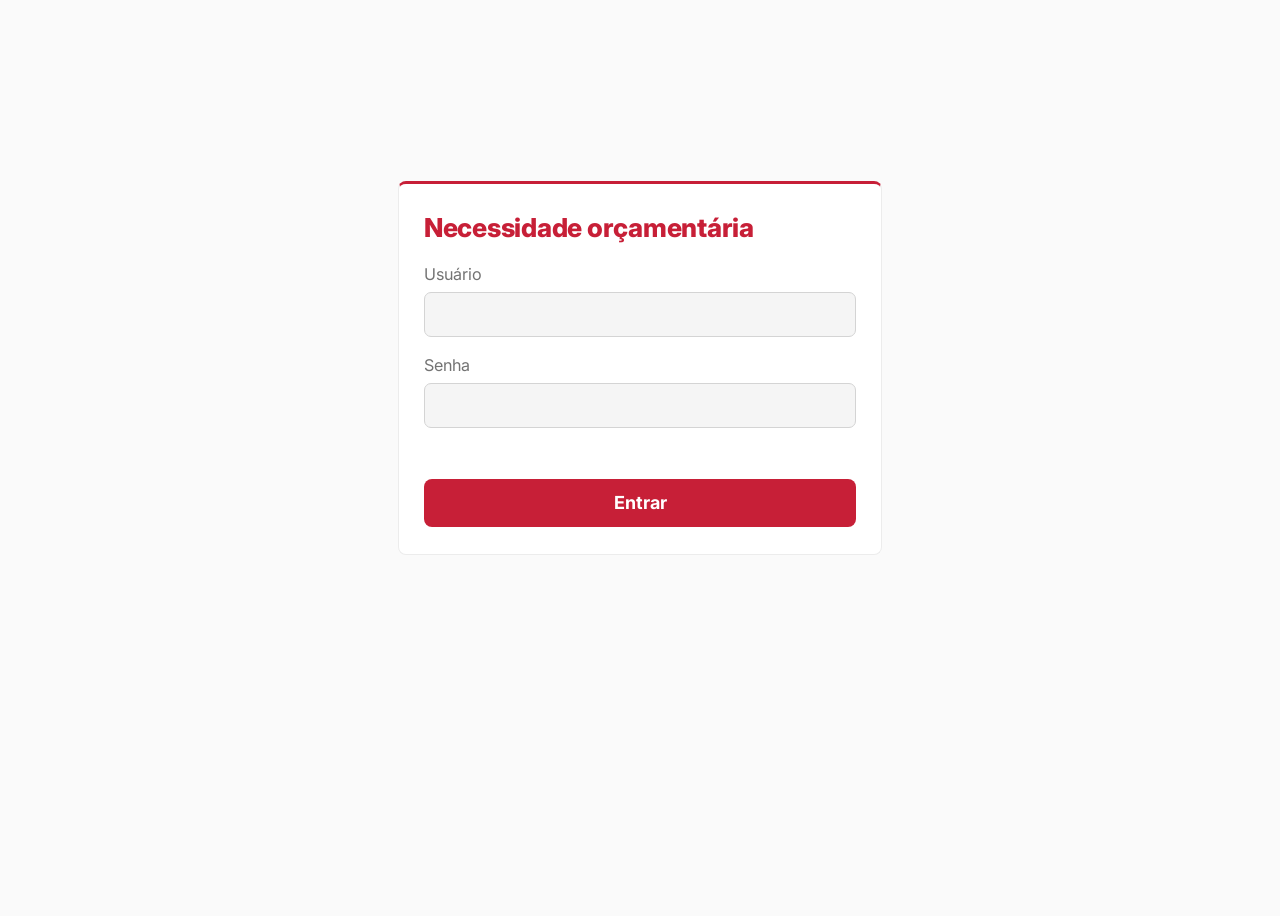
==== commit 2b8d3750: "Visual no padrão SACI e regras por ação legíveis no celular - cores do SACI (vermelho #c71f37, fundo" ====
--- a/docs/index.html
+++ b/docs/index.html
@@ -12,40 +12,36 @@
 <link rel="stylesheet" href="https://fonts.googleapis.com/css2?family=Inter:wght@400;500;600;700;800&family=JetBrains+Mono:wght@500&display=swap">
 <style>
 /* Layout: cabeçalho curto; parâmetros em 5 blocos lado a lado (regra geral + 4 secretarias); resumos logo abaixo.
-   Visual "tech" do sistema local: fundo azul-petróleo, acentos ciano e verde; fontes grandes para leitura fácil. */
+   Visual no padrão do SACI (app.css): fundo neutro, vermelho #c71f37 como cor principal e azul #7a9bb8 de apoio; fontes grandes para leitura fácil. */
 :root {
-  --bg: #f4f7fb; --surface: #ffffff; --surface-2: #eef3f8; --line: #d9e1ec; --line-strong: #c3cfdf;
-  --text: #0f172a; --muted: #475569; --title: #0b1324;
-  --accent: #0891b2; --accent-2: #16a34a; --accent-soft: rgba(8, 145, 178, .14); --glow: rgba(8, 145, 178, .22);
-  --total-bg: rgba(22, 163, 74, .13); --bad: #dc2626; --good: #15803d;
-  --grid: rgba(15, 23, 42, .035);
+  --bg: #fafafa; --surface: #ffffff; --surface-2: #f5f5f5; --line: #ececec; --line-strong: #d4d4d4;
+  --text: #0a0a0a; --muted: #737373; --title: #171717;
+  --primary: #c71f37; --on-primary: #ffffff; --accent: #c71f37; --accent-2: #7a9bb8;
+  --accent-soft: rgba(199, 31, 55, .07); --glow: rgba(199, 31, 55, .14);
+  --total-bg: #f4f0ed; --bad: #dc2626; --good: #15803d;
   --font: "Inter", "Segoe UI", system-ui, -apple-system, Roboto, sans-serif;
   --mono: "JetBrains Mono", "Fira Code", Consolas, monospace;
-  --radius: 10px;
+  --radius: 8px;
 }
 @media (prefers-color-scheme: dark) { :root:not([data-theme="light"]) {
-  --bg: #0b0f19; --surface: #111827; --surface-2: #0f1523; --line: #1f2a3d; --line-strong: #2d3b55;
-  --text: #e5e9f0; --muted: #b7c4d8; --title: #ffffff;
-  --accent: #22d3ee; --accent-2: #4ade80; --accent-soft: rgba(34, 211, 238, .12); --glow: rgba(34, 211, 238, .3);
-  --total-bg: rgba(74, 222, 128, .16); --bad: #f87171; --good: #4ade80;
-  --grid: rgba(255, 255, 255, .025); color-scheme: dark;
+  --bg: #060606; --surface: #171717; --surface-2: #242424; --line: #292929; --line-strong: #3a3a3a;
+  --text: #fafafa; --muted: #a3a3a3; --title: #ffffff;
+  --primary: #c71f37; --on-primary: #ffffff; --accent: #ff4d6a; --accent-2: #6ba3c9;
+  --accent-soft: rgba(255, 77, 106, .11); --glow: rgba(255, 77, 106, .2);
+  --total-bg: rgba(255, 255, 255, .07); --bad: #f87171; --good: #4ade80; color-scheme: dark;
 } }
 :root[data-theme="dark"] {
-  --bg: #0b0f19; --surface: #111827; --surface-2: #0f1523; --line: #1f2a3d; --line-strong: #2d3b55;
-  --text: #e5e9f0; --muted: #b7c4d8; --title: #ffffff;
-  --accent: #22d3ee; --accent-2: #4ade80; --accent-soft: rgba(34, 211, 238, .12); --glow: rgba(34, 211, 238, .3);
-  --total-bg: rgba(74, 222, 128, .16); --bad: #f87171; --good: #4ade80;
-  --grid: rgba(255, 255, 255, .025); color-scheme: dark;
+  --bg: #060606; --surface: #171717; --surface-2: #242424; --line: #292929; --line-strong: #3a3a3a;
+  --text: #fafafa; --muted: #a3a3a3; --title: #ffffff;
+  --primary: #c71f37; --on-primary: #ffffff; --accent: #ff4d6a; --accent-2: #6ba3c9;
+  --accent-soft: rgba(255, 77, 106, .11); --glow: rgba(255, 77, 106, .2);
+  --total-bg: rgba(255, 255, 255, .07); --bad: #f87171; --good: #4ade80; color-scheme: dark;
 }
 
 [hidden] { display: none !important; }
 html { font-size: 18px; }
 body { min-height: 100vh;
   background-color: var(--bg); color: var(--text); font-family: var(--font); line-height: 1.45;
-  background-image:
-    radial-gradient(circle at 15% 0%, var(--accent-soft), transparent 40%),
-    linear-gradient(var(--grid) 1px, transparent 1px), linear-gradient(90deg, var(--grid) 1px, transparent 1px);
-  background-size: auto, 40px 40px, 40px 40px;
 }
 /* menu lateral dos módulos */
 .app { display: grid; grid-template-columns: 7.2rem minmax(0, 1fr); min-height: 100vh; }
@@ -55,7 +51,7 @@
 .menu button { font: inherit; font-size: .8rem; line-height: 1.25; text-align: left; padding: .5rem .55rem; border-radius: 8px; cursor: pointer;
                border: 1px solid var(--line); background: var(--surface-2); color: var(--text); }
 .menu button:hover { border-color: var(--accent); }
-.menu button[aria-pressed="true"] { background: linear-gradient(90deg, var(--accent), var(--accent-2)); color: #0b0f19; font-weight: 700; border-color: transparent; }
+.menu button[aria-pressed="true"] { background: var(--primary); color: var(--on-primary); font-weight: 700; border-color: transparent; }
 @media (max-width: 820px) {
   .app { grid-template-columns: minmax(0, 1fr); }
   .menu { position: static; height: auto; flex-direction: row; align-items: center; border-right: 0; border-bottom: 1px solid var(--line); }
@@ -67,15 +63,15 @@
 /* cabeçalho */
 .topo { display: flex; flex-wrap: wrap; align-items: center; justify-content: space-between; gap: .8rem 1.5rem; }
 h1 { margin: 0; font-size: clamp(1.35rem, 2vw, 1.7rem); font-weight: 800; letter-spacing: -.01em; text-wrap: balance;
-     background: linear-gradient(90deg, var(--accent), var(--accent-2)); -webkit-background-clip: text; background-clip: text; color: transparent; }
+     color: var(--accent); }
 .base { color: var(--muted); font-size: .85rem; margin-top: .05rem; }
 .base b { color: var(--text); font-weight: 600; }
 .tema { display: inline-flex; border: 1px solid var(--line-strong); border-radius: 8px; overflow: hidden; }
 .tema button { font: inherit; font-size: .85rem; padding: .4rem .8rem; border: 0; background: var(--surface); color: var(--muted); cursor: pointer; }
-.tema button[aria-pressed="true"] { background: linear-gradient(90deg, var(--accent), var(--accent-2)); color: #0b0f19; font-weight: 600; }
+.tema button[aria-pressed="true"] { background: var(--primary); color: var(--on-primary); font-weight: 600; }
 
 h2 { margin: 0; font-size: 1.2rem; color: var(--title); display: flex; align-items: center; gap: .6rem; }
-h2::before { content: ""; width: 4px; height: 1.3em; border-radius: 2px; background: linear-gradient(var(--accent), var(--accent-2)); }
+h2::before { content: ""; width: 4px; height: 1.3em; border-radius: 2px; background: var(--accent); }
 .secao { display: grid; gap: .45rem; min-width: 0; }
 .legenda { font-family: var(--mono); font-size: .72rem; letter-spacing: .14em; text-transform: uppercase; color: var(--accent); }
 
@@ -86,7 +82,7 @@
 @media (max-width: 520px) { .blocos { grid-template-columns: minmax(0, 1fr); } }
 .legendas { display: grid; grid-template-columns: 1.2fr 4fr; gap: .9rem; }
 @media (max-width: 1500px) { .legendas { display: none; } }
-.bloco { background: var(--surface); border: 1px solid var(--line); border-top: 3px solid var(--accent-2);
+.bloco { background: var(--surface); border: 1px solid var(--line); border-top: 3px solid var(--accent);
          border-radius: var(--radius); padding: .55rem .8rem .65rem; display: grid; gap: .35rem; min-width: 0; align-content: start; }
 .bloco.geral { border-top-color: var(--accent); box-shadow: 0 0 0 1px var(--accent-soft), 0 8px 24px var(--accent-soft); }
 .bloco h3 { margin: 0; font-size: 1.1rem; letter-spacing: .04em; color: var(--title); }
@@ -132,9 +128,10 @@
 .blocos.modo-acao { grid-template-columns: minmax(17rem, 1.2fr) 4fr; }
 @media (max-width: 1500px) { .blocos.modo-acao { grid-template-columns: 19rem minmax(0, 1fr); } }
 @media (max-width: 820px) { .blocos.modo-acao { grid-template-columns: minmax(0, 1fr); } }
+#tab-acao tr.grupo td { font-weight: 700; color: var(--title); background: var(--total-bg); }  /* igual às linhas de total do resumo por secretaria */
 .acoes-param { display: grid; grid-template-columns: repeat(2, minmax(0, 1fr)); gap: .9rem; align-items: start; min-width: 0; }
 @media (max-width: 1500px) { .acoes-param { grid-template-columns: minmax(0, 1fr); } }
-.acoes-param table { width: 100%; table-layout: fixed; background: var(--surface); border: 1px solid var(--line); border-top: 3px solid var(--accent-2);
+.acoes-param table { width: 100%; table-layout: fixed; background: var(--surface); border: 1px solid var(--line); border-top: 3px solid var(--accent);
                      border-radius: var(--radius); border-collapse: separate; border-spacing: 0; font-size: .85rem; }
 .acoes-param th { font-size: .72rem; padding: .3rem .3rem; text-align: right; white-space: normal; line-height: 1.1; width: 3.9rem; }
 .acoes-param th:first-child { text-align: left; padding-left: .6rem; width: auto; }
@@ -147,6 +144,15 @@
                                   padding: .12rem .4rem; border-radius: 6px; border: 1px solid var(--line); background: var(--surface-2); color: var(--text); }
 .acoes-param input[data-campo]:disabled { opacity: .45; }
 .acoes-param input.invalido { border-color: var(--bad); }
+/* celular: o nome da ação vira uma linha inteira acima dos 4 campos (senão a coluna do nome fica com largura zero) */
+@media (max-width: 640px) {
+  .acoes-param table, .acoes-param thead, .acoes-param tbody { display: block; }
+  .acoes-param tr { display: grid; grid-template-columns: repeat(4, minmax(0, 1fr)); column-gap: .3rem; align-items: center; }
+  .acoes-param thead tr { column-gap: 0; }
+  .acoes-param th, .acoes-param td { display: block; width: auto; }
+  .acoes-param th:first-child, .acoes-param td:first-child { grid-column: 1 / -1; padding-top: .35rem; }
+  .acoes-param tbody tr { border-top: 1px solid var(--line); padding-bottom: .3rem; }
+}
 
 /* tabelas */
 .tabela-box { overflow-x: auto; border: 1px solid var(--line); border-radius: var(--radius); background: var(--surface); max-width: 1500px; }
@@ -157,6 +163,7 @@
 tbody tr:last-child td { border-bottom: 0; }
 tr.total td { background: var(--total-bg); font-weight: 700; color: var(--title); }
 td.nao { color: var(--bad); font-weight: 700; } td.sim { color: var(--good); font-weight: 600; }
+.resumo-modo { display: grid; gap: .45rem; }
 .cabeca-tabela { display: flex; flex-wrap: wrap; align-items: center; justify-content: space-between; gap: .5rem; max-width: 1500px; }
 
 .metricas { display: grid; grid-template-columns: repeat(4, minmax(0, 1fr)); gap: .9rem; max-width: 1500px; }
@@ -176,8 +183,8 @@
 .entrada label { display: grid; gap: .3rem; font-size: .9rem; color: var(--muted); }
 .entrada input { font: inherit; padding: .55rem .7rem; border-radius: 7px; border: 1px solid var(--line-strong); background: var(--surface-2); color: var(--text); }
 .entrada input:focus { outline: 2px solid var(--accent); outline-offset: 1px; }
-.entrar { font: inherit; font-weight: 700; padding: .6rem; border: 0; border-radius: 8px; cursor: pointer; color: #0b0f19;
-          background: linear-gradient(90deg, var(--accent), var(--accent-2)); }
+.entrar { font: inherit; font-weight: 700; padding: .6rem; border: 0; border-radius: 8px; cursor: pointer; color: var(--on-primary);
+          background: var(--primary); }
 .entrar:disabled { opacity: .6; cursor: wait; }
 .erro { color: var(--bad); font-size: .88rem; margin: 0; min-height: 1.2em; }
 .usuario { display: flex; align-items: center; gap: .6rem; font-size: .85rem; color: var(--muted); }
@@ -223,13 +230,17 @@
 
   <section class="secao" aria-labelledby="t-resumo">
     <h2 id="t-resumo">Resumo</h2>
-    <div class="cabeca-tabela"><div class="legenda">Por secretaria (valores em milhões)</div>
-      <button type="button" class="btn" id="copiar-sec">Copiar tabela</button></div>
-    <div class="tabela-box"><table id="tab-sec"></table></div>
-    <div class="cabeca-tabela" style="margin-top:.6rem"><div class="legenda">Por ação orçamentária (valores em milhões)</div>
-      <button type="button" class="btn" id="copiar-acao">Copiar tabela</button></div>
-    <div class="tabela-box"><table id="tab-acao"></table></div>
-    <div class="metricas" id="metricas"></div>
+    <div class="resumo-modo" id="resumo-sec">
+      <div class="cabeca-tabela"><div class="legenda">Por secretaria (valores em milhões)</div>
+        <button type="button" class="btn" id="copiar-sec">Copiar tabela</button></div>
+      <div class="tabela-box"><table id="tab-sec"></table></div>
+    </div>
+    <div class="resumo-modo" id="resumo-acao">
+      <div class="cabeca-tabela"><div class="legenda">Por ação orçamentária (valores em milhões)</div>
+        <button type="button" class="btn" id="copiar-acao">Copiar tabela</button></div>
+      <div class="tabela-box"><table id="tab-acao"></table></div>
+      <div class="metricas" id="metricas"></div>
+    </div>
     <div class="exportar"><button type="button" class="btn" id="exportar">Gerar arquivo Excel com os resultados</button></div>
     <p class="rodape">Os cálculos reproduzem as fórmulas da planilha do modelo preditivo. "Copiar tabela" copia os valores para colar no Excel. O arquivo Excel traz os resumos, os parâmetros usados e o detalhe de todos os contratos.</p>
   </section>
@@ -455,24 +466,33 @@
 })(typeof window !== "undefined" ? window : globalThis);
 </script>
 <script>
-var PROTEGIDO = {"iter":250000,"dados":{"iv":"UbRrXEZKlKNHXpvA","ct":"O9GLaqIB8w4miJtem9rC2rJEHlt7rSzibteVTGCTlyY743Rht9IX+shQTlIPJ0r7YiEdq/qjoCFHZAh0TvWHLblKdyl3ieXiGXCiYUaaT2FW3TwVga8pXt4jDZVmLeH6Ryt+efCv7k69GotTt7Ed+Yx+PX5w/3D1rnF56RE74mrEZ4ry3/5XiVqOoFNaqSQzO8Lq9jYDwBjuLUJ+U2nZZYsT8oDlkRQPY75H6Rp3E1cBLppIJxC9evRFUYx5qYERUhG73dL/[base64]/PnM6fC2mOlUV26ax9lnSetrWt6nmMEXYYvuqCCN/anAyTr5BYw0C8Usauf723z1U5XIjBIEVV2nr2SXQQV/[base64]/FIaUTYpClnG1S5whWDCl3U5ZiIgus2u6R+WUPuIMk7DkP34RjXh7c0LAu2v49lxai4zQEQC56co3X/P7fQ2it/TabpeEsUmqzIfi/uMezQFiJrfPzK/lf5ahPLRJCWSIlwuBpQ6AK+AzhbxkftsZeuNk2g2pMbqpEor0/FwQ3Yjcv+XEVwBAZuHJYBAofASVYv3QtIcvdBmi+oNQSek29hu0MxgM8TQTcXrXQRUIj1GWvEF1vNQetLPn5jysx4Nbt8X3NFlCvETU/I4LkkT5uP3FOX3vJMNdq68m4G8ueNbLyAmY4Og4FuphkGFNkekXG7AOXLnhzc5CxMNxhKR6UE2AHuRUj1PgCmOQYC/b4vxqGMwyXX91ORncbAlBj5c5f9ilawm+MmtILF6D8Xeq6FzCJMC0kYW1WgMBfqyRg10hDY+yPwNedTHnYS4577T5MqlycVYI8X2Dew2+0ihC8cJeNO5MJI2uZDLWxLchUwl5gBOotNm8Pta3qz84qGEhuqv41ZxYThVnim6xnNk7JSnhd2npJnN6wlHeF7QyTNW5sK/T9Gf3XcGh3COoAdQon6xSpES4srRL36x2UpWSfOx3dgfJ4riKgMS4O4i/947m7q8ikRD+bS81ezk0UEUWoj3JgrtAfHrbq4sryT3rtSUY8a0+YRPS/LVbdcAaG8vtnlF6Sk3tIGtnjjAjDAmfCq+4WfraDldfpJgxw/+Xdb+iNxs9rzKSPwTerX0wLsPebuShZ/gAy5YKR21J/EpusaJiLbb/QcIgN8L6MyoKl0ba8P2O910Tm/9gVyAzJ7scxAzPp1VusXbEGR1sQEu4qpQYa3uVw4vNP8DWmi+2PhZLZ6Rsp8AZci9cRGGvag6stQgg0yHnm7c3oFi/n/JdK3gFESmBog0GDeTQWt9fTrCZfLDEwqtjqoQk6wxB3Kf3dRptb6JdmiBU/ZeSCgqHaOfxjvDdvxJ11UuCFscyGliWKXP60DNIYp4QM9XagzTn2Ls9IUFDYPuK1IJJZKXN7+OAQifBp9LqmE5Bm7cWHbWCu3Uh+38cI07mz78rb82eTuQ1v3MrRJT0VOVUFlp7mLC/LgFKbtV07jIUIGfGtaM6atVGd3hA626gPmISxqadn9RcNVZq6GnccexksP5lHzzPKHx/I2tEMBuu/R9raNEUcukFtPpfwjEFsnQCpV2lf/77BAxcow0JBOh9efEBQ1v/ZO/fOxMmbOZpCQfMwD8M/lgRYB7saAreUtoDM8kLxgXPmCLO3b/mgFs9zXW+DS4BLoZZkQUuI4ttDbRrEA0zpNqSY2EPdv/o6pxUMAvruvIRXYbPGMGfEdi6P6jTbBfZXZ0ltZH0nhlJ0pq5bC4GYwjU58HzPANtM/W/vpgo/a6oFwyukfx2stEXAqV9IGWKLNu3cvwE9DohZpnnhWOh4zQ2G9aGtecfCRVNk3zRr2J6295FMo2SiaFKzBn4dspPo3+ienL4fFJJCKx5uy9gs3XFNe5j69m3sJ0v3Q6mBIXq4gN9HsNuhWSaYkSaaclLUF2FZ1+Rxi/hkhmBlsFyYNyjVvjFSREni22pcHwT7tMsBpYRDnogTzoxI966PFOMLzOIKdRxzI0MEHMMebD7+1CNNYyFH6hHJZ18izHxJk2r//QvZ6R2b1TsCRmI0+UsPYivNm+b7RjL7EDbyNxN64ki9p/Z5QsC8MxIUl/Nqtjsn0Lx+d/ApWqWo8/MwVtN7rsxKY6HGmvGpZmzCkOzBaEk/iklyxsUBIAgL7wXkZtYWe5DCTu4cY0u+QBhdkX86hN87WQvYqZ8wKBLccYvC6h3G2esjGqlHbm2A2B0p/q5boeY7ckcFVnY+dhYYmX8i4T1CcaUZgcG0ltpdRHinlRSi211yte6LyfkfBe69Ly5zA1EZTW+p4OOGsmoXQffUS71jtf7vh5oEltjiVW1AMlfU8Vjr3jk3+fZ3xGhU4CZMz9f6pTIOGklGC+Wz1Yojbt+rpygOE/7HBPAnErBu3kNhcWOQx/os86rWqB2qm3IeTHOIUsWqM0BKoKMEBuESBS+h9SkHfCcPgRgpGq90y3LfIwEM2f+do+KN5WcBCwsf/476OIoLSzwGu6XuXTOqjxkwdk3jj3d8yZ/kynpeSjY8lOUIGWbAla6S9J9zEc83fyUzHdAWJZaj1PBtRBRatfzjSK7Ugdeq5z+GMzLkn//gHQl7sc/OlNkBxjE3eXrCvEHr7Ui5GHj6WKU7uMCKJIT95OdPAzp81Y9/WOYJD1KZdu/cXrWrVCzlAV9SSvMHSiV316gjbN/SNFJAb2Vpcg4X9ANwVv2wCNipjyLasSCivnP7WLRy0RkgPK7hA9zdK0K+jN1VLEQs/8b6+vyjXb5nzzqgEyk9ZRbrtcecoGBheUpGYwbUnpqVUHJL1oDMbEpiW2ZYWRbOWsXiuE+9DP1ikFcW9wvYi8/xlQt3t6k+g2AaTg+vS4FQ0vsv1HRmBbGZzjoRz6sKCjrVygT5CZvrcMVJbfroTAwP4mREJ7qbQ9Syvtm3+eNwfYs0uDGWyTTzKqCg2zw75iEAILLf4ill/Tkz3Sd+KJPTkhQfAvXNFmwOuF5mnxizY+FpeXANLRIAJ+xWhr9nB40i12Vq/SiKaF0lAKQi2G6A3yWf/ZPiLiL24WoVhxgEEUFbQk9eJLn4gHsI8VSk2GWbThkV/jsLtpUCsD/R0TIyBtXkTC7Z+UZCSuqJhEGVdGT3ZUKj4AVOwjwhEvgzb3XGwiYcWIZdSdZFIO3DDa8CCeEmlkCuLEELQqk/b+O6pK82ogHIEgb/fxYRiiHq6APIa+8Rjpdmq7WftJvfJhB1yc5bsbKYVV1+WQFe57gsIoSO3TXg2+8jXqr27qdIN35+tz4gQenL5expf+Rdxchv8rP8U/QuhPoKx5Xq7q1j48zAycVvaIJ5w4JIzH7o5Gk2ihdjR89jM3KLaNAM98E2raiO5U0gPc7nyPAeb9Xc45d4bkjqn4uD6arghP3GjD0OGk11lOpMXCtrRgVk08N/V9T/[base64]/YxOyXdp/xBJSTkI/EGPsEAsXdMRkG4WwfOOjeB4sRGT7h7aRt2CFoIAbWNnQfNGlkZh6GSdPdZaXCgle0QnFWW2es2BnmYKzybVe0fGnBOwfJRJa8ZlDHucwQZVFa2mBfW67+sx8IgkpQne8qMpLt/2SllqHuo+3vEdoBlTue/Dc30sh5C2bV24e86HdFwwrz4GFLP5rWOJQ6QEDnYmaLxJZcfxAk1vpND6qZDlG/q4F9CoA05CJuJcN+U9BTuCvN1lCjld2yGzONxMQPw7CNApDfs3w9u+vxkZTXsrXQYBv2LggZG/0r6+YE+JwWw61Ig+FIqvcsAIOPiDnPPv19lHAtuPlXQD31ynZ8N+0mmwJ7FEmuqagTp0Igr5xNk2rLF8u9E+FCSY6/[base64]/B8TGscLZ7vCaJiN6r/Ak4bvit7GwmEkhPWkz/4FcqYC1IevVksnP5rWkG1e0XGOXqnqA/3NaL6kbXTYOgPLbvsYCGJ4oZbbPL8dxPjtTF+WGcMUxOglMFMEpdQ8PWNov5yhWHETGwf0m74L93A7RmsJSJr9HRFFQxqZFo3NAjI54TwStjkGxGdttJ6QZQjR+nw0Tv50xwV6TO/9CoNay8WureTvCf3ffDdmHNpPnDwwsvQmZBmml4/VMzJcJMwnTaletaycG4eKzwgcoEkQDyeo/sXoEb6kSEsH+4Ty0ik9MKyn3QfBTWm02L9Xzd/ITaqSPdEtqq0slAym50n86r9faFnwspoBEupOZ00qrvDOl2HDLD7Z6wAw2M8HbnkmDP9RmXZo5FYSjcjHNhSbcZ+3Cd1YSMJ1PcxXce8lU31lDNchugjnvfS/3hfUsy21DPyrNgpsObZ9cCYmqUytbsn7VNP63dPQaav85jYV6uiiiUoxiq6yZXdGgIsmOZmFdA1mW19OUNUnEMrScNYYZBbztvjNWQAq2cQnWqeW6PxHtozW2zhs/gpIyFkaZO4GikPT1spq2cEP8THS/xHYlJ6LnSuhIRxtR5PVyVhbUIeQibYCqJs7iNHrH4vtenfTQSY8VRpZTRsQpnF3pgnw0lwAuIvFQGuy0EvC/ptNiE92Tn98jkhWpKUY77wxhYo8wj6132xsgtsvwV/uR7jgaDjnt/PaSIcPm8Q3YIlBcnQpKHJuJI4G/s4DBR/[base64]/D0d/KYhNgxBB0LKBCwWmqshVjWJ6+aoSGnypnJdtUzDQEI2npIzue2H1WiCAfF8UEEurKdZiIZpxUfM+12/58FjvKfyUWrkmmwTQF8ah6zVyiBGPgJFVpNwTDCkqfQIpSP3KFbaTm73fhOGFAJH4g8dokCMSZua+RswdtJqd3e4GTpY/aaRZ19anH22ZHvL0OAK4DRaO7eFqkRf/5C6a7RO8CyJCaqZd03m0kMU0UthQkyGQ2NqQc8MRTPIUQOJrf8R7S6/5r9jeGcWmuCJiGhPpow7VnQdybJqCotGn1FAYEE0k7ooPvLcX42BcERSW6a7c+3PI4GbtwPMUsJerxjar06k3XkLeWXyDJ8h5FmO9njQFhHvJNAqasNanWtbwSuTyIqPEb8P3FG8VcLywuJnRSBGUepSpI+NP3mysz+fEFHFEnIiRsdcIX3gtSBX1ZR1oF/b44U0Ijq6BCj7/QZAZ9T2hfGhbXEmAUjD2/ewNPaR3GblabHomdCNKg8YIbPptQ6f2gTCK2hBBdjfjccGoXlQzgRV+E2CTe9Zfk1aj3hlSVjTDdELseRnen7W37ZQxdKq7smyGWND3LhpxQiOx8WPWq3aJDS61vtKH0JZTVDwyEWPK4HV9yYjN9UcY+JAcK+hubGeSUxEH70/[base64]/nlq2/d9GRlmc1ZsJPewW0u4y6muTmvC1aETcTvmOJpX7mflbcM/H3J8J75pwKZJ6Q+kKAt2Luj2/da9tEtVKc46KUkv2IdlDLX7mMlB3knn+Ig5Ug0RszrNcafnuBfdu+BpzBmQWTt2y4CBBYRfKIgL2Vm+0IT2y2UcZ4d0YytJGV6exnV38Hn6zsb5d17ncbxhl7M3EoSaaBkY/fiCy03RyaRoQs9BqB0EeuepIf/J7VbA9LezkC++/IAzHOVpWNPaEHA2g3jX4kJZ0Euuyvsk51ITvg+vvTOfIBqPQg94u1JaJdJMW4JYM3obe8gKkO1v4g1SKXQYr9ZfeZ34sDS6+WjmXaak7u+M0imPid6vWdHjC/GRffisY71IGXFsV5wRUvYV+td5gcUKM7psSA54ir70hUvnYnEMtsdj1suHU7QpPRYIy5mlT0FRL1+k6TZSRemMUcjjwWQZ6+sHwabT5o//JTFSl2XpQMLIN7YlC/DNCDHg01hHfxgyMRLkyvB144l8JyBa10dmFc8bpQkWhg+ecH16x4rE8fBlHAYle8lXO11szaL9dX7to3wFznBoA/8GUTUHcG/zjVbhkIB4Jc4TQQ/SSEP691knf2dcA6OK43kxV+X1Vobhl643GbECJ9lyPgxZ4NP+lMPtAWIZ87MLvRD4JaQEs7qJ5bs632iJpBUya7ug9GGAwm31orCiMzurc8JFXQDV7hEzOOaoA13r4W6/8ya/Hu5Smo9zkXOMbEiqf3BsjWxfOS0u/qzuSiJa6qMB9AxDYnfbtYgGpgzKEO6KSoxrTP/l4+92NwT+iT/J4sXvp/[base64]/jaFm++JwZY1XeNvkBxt893v0XbJMMC9ZimlNQbqBSYDj6XvxWEGaWTebuFPZrYHSFKUGi0Gu21HMU6F/s/qHxxctaJURhif6duW8WyTlJP/q7p4DIuNCLDINSp+SlYmD8wp8UyXuvFKVQS7hlPrTrBnr4Vc3H15qVn7Hh8IvEwJ6yC7G6su+dzHt39L50BdGKEmY7OEpjGmZtdyKtdA7i6xl7A7ZO2Ul0iE58v8zvf3JZszrTIF+iClZlvvg9EJY6BItZ7QpulA/pfMTGtPnF1eFuPxv5VebKFb895A7BPDlr+9JCEr7nhX6EfDHnatHk9Og8nSY+71xMPbsVs1g7rnCny/sToucdgyzchZgAPIg/RXyV5MHgNwjruXLQ7twtpeneO5UP0MAGlHjeugtjW6xQxB5G2W6c4eiNee2CFjutjFLMISCibhnSEp/thpjjYFoAErBYCEQAowRqQYnhZaCxstodWy03reN/O++OUHB7xxm+ORbPzRHys91TfzNBuLuE5gLX/OlYR7RlLs/odiRR26I3ipkq9MkyF8BLR2y6xKzHkpNhVoV2ScLE242jOaeFvzswkrOOWbvWh991V8g/TvGLH1ppwjzKR8pz3o1zuJEYJ/+kmHSkwBumC/cPYYpC2AFgGUyeSzniYs/MAEz6d2uzyLJRNdNPV8rXKB0gN+rWrB8l+wgIZFkmQynlhDLvXQHKIJZdQ3yLCH7pRoVqmDv9SS/TNyVn9q+F+KT7lYe5TetZn0IogGs4ERdC276lvztueePuLB9A7HMoQcJGwpTX7r8L2eNmGEEFKHP97eFvmMYjfpJ8WOwN0x84Qmxpxffa9ZSUukmQ/aMYophJcKPmUF/ZuwaqDLTEwDowhl95do/LcyIuo2VN1FPgcE/CbZUMA8XZvnI2tNbAfB0C+4hKf2xl0GTJll/+cvIoEADaX1arNHLfw8qlHpI4fq2YeIaWsV4+dflM2X0l87ITX081Mz2lqvCBaSsVmrjRU2t8WV/5frqz1XaTcK8iQr2WbNsNqA08ciMxIc249eKzW3QIO3Q7+XF77em/BH2cdfs7+L7YMS3ahu3vLesUYqKLBAvezeCR+YaYNW8CXei9vzgb7a540rpBz3kK4ICUnZHZTgKToOohDw1CM4Tj2Ed61bgXKheh5FzdGcACZp2LNgtsmGeKhOSxF9spFIZR44Zvg8dUL8Pe4wDjd+C68OxQvZnf34t90mcYozbN+oGiyk/[base64]/bbritjj5kP8G1o8717Lc612kGZeu9gcdIJUcTeK28LuE3/W/xVWpSRHj4R8UneXITSDpbPnRK0Ogm/Iydy7HW0ss8zIiefQwKqgB6eyflY7KmNG5JtMxcODXJzLRrJXqMEdpTE5SGCGCtYU1sUQ1beYERj/VOKqi8BuFb5FBzW+7k5dg/vUz6Qwth/JLl71GQYzIddZkpVWYaCA7exsPYIvn8X03pzGIamaEnhr/GEKT8R38CigM/me48tHf7baanZrww+1l1s9uZpkHoixK6zRDhSIla8lxauhATZQy8fpQGR02UU/1C7R7S1+paI+i2gkNkfmuOkv9wyazoTdVe8R2FztmVHb9ov7ivmfrXtWeI/WInzRHx+VRAJctILdLNRfM1GElbAKit7gzpXhOXWFI+HDelxk4cXZK7+RYS3pAzDRK2YAUkkm6pQZVt+AcfFYdH86uSCCHxmogmiOtBHT9/kh1bdXodbJYq86wPb6gx14kJahlJDlw/QSGkVhNZZ2WGOMPKZc6b4e8cVz7KWp0sxlS8lAXU7YEhOa884DYBw9Dc8tZgLreXs3AqJLxDuCwKihUS1JKBe4K2gZ8pU5jfIoEKhTZF8z9fdNP/aPMLX68h3QXGKrqPJ1IGm/ygST8Vyop5NiU3F9/96m0QLZnNWbM9fbKLBuGrL0f586YqVtiFRPwKdZzCJ4AfYlpUFM97XKBrmbFzgsHjapThGkf4UVbvlojkS6cLLEydr8HJ3uSK1g4x4ibraYEfLdBMYYTB5ekeMcSTcM+OUti5ALAoooMuFC15MrXG6Zq9SfOpqkCW06KS48kG+kxkDFnuXPEWdeLy8US65/EBXNLppCV9gdMsACg9x8oIKm9OsePhfrzVuEqMD7qNRrQdkuh040OxNeQjbu1xMjfsDHYLyBV8famaBZtvaJd9D13hyTYlPwocSLMAInrYFfSZ1weziTTOPg68Sp/7hFP5kzRL7/T0X/TrKK4h6ypT5N8+SkJwoPUhbRIIu/GHOD1tC/KDGP8tvUP99aCj+CQcytgIWDG9Y/XyP/8CaMAim0jRbP4NN2Fb9SHvpIpEZ9wJ9T5N9Cs6eH4gzROYTvFuKbiT8OSid72sLDghfJ0iNMQjWJreLADMpw1EAMTMyvZvWPz/9SKMNZbFm4kvfvlujfL7GDO7+RwT+EffbAEqhBciXWm2rvGRYsN5HjGeSY9NM7bfDgUDU0/Nv0yhXlGXiC2cQlT711jDVTeu7zeqSHTTWmbK++VdY3syhorlOE4P3XTSA1GIpjGTW/CKqV5jVsT7axsPc8usTG8g5Yv6wkcek4mVxzph/bE6Paqnu3mRW7HOpOeJKRwtuuis0N47AG1F0z526XnGbgNQnovlL4g5GmzP/TfbLzEzA+zaMsd9eBPIPNxiYaJeHN1/e2d5GDnQOvSZGsuk/p/fQhwXIoL3UgFVjVlg4NRVXfzFcBUwpMXMLjrTMHYc1XAL+Ja64Mg2hbKkBZegZl6XCPVZqr/uNH9+m2ZPRrCe1y36TEnzWJwmVzhRi99XemvdLYOGOEUh48Ua5sCn6XO/MXx+7/1C2mJX99akMBU+qqtbssRfVk0wPR/CxPzxcqaEArxqkxkkWVlj47HTf4G2sQ19ONoSoGuG5CZCFI1v7carZJZ0tW22VWEqfZJW3yuxYTrkvwdYEotFcxxOwQk42DwCT0sDCoPa4AzR3G+ycswCH0YUj4hrvR4K+Z1Q1apIFBb8XDEE0tNHxqpHxrw7cG5/C1aFfknFPyPSHkZt2JIQrgDuEPcuRZ3krG8pf9FFDOTnANjLrjn/uFQySRt78cnekAPbtW2BRrlyt5aSJKTZqCST6744qvoeQaLp0d35qmuWxZmchhSulc0pJlL2JB9BgbcdwycKN8RjHupXaQm/dySBwivWXbXVrPNN9ZA5dS9ccHVNeSRRb4rtSC8AesnDvMh7Jhk5SFSzYMTym4m2Q1W29Kw6htmOvTUXMn+Lqs49tkE0q6YDnSLA6a9dgDsuB656DLKKctwH8une/t1PlfmiNE8vYL5nZlzku8TSvGgDmQUW5BQ3VXSU6dy5mTGzs6k6XpgAPNVO1pFifltuNqCpGnEAgtBhczeihfjIaCrmKCOTvA3L6x5iOXHtRz1IrC+lWIA8yrOXfNS2PAAQg091x+m0kxZtfRcF/51S9eKmucW4+D72BGyGToeUp5eom9KGPTG34VU8BwmqAT6xZAlul7E9y+ifzTN49DiAk/AnN855DSXxhq/GLhQxGvr3HxuCwTv55/nGHk3euMPfOoaLmN1mWRS558QbrcxdJ5ttMGNpmaHEczP5s93KSu8yIDjXU1B+BZrE4PWm2ZtfkQaS5/MJ87535oGAtVs5whk2Z6S0O7cNVSCi4bKkbjN3gqDP41q+XaL5FaK2XYRTiMAc4EcsP6BIa0Ya4SVYL/xFlz06sEmXcPdTWGbsL9IsSgv8pax4kdkjRmhh20l9TYk6SisvZ45A52eyZS68jMurjNplyLV7dzgiZdk27gE5v3YUfJGahY10OoOgLKiD1lvHwpgLJYLXTAV/o/zqr+/6jZk00kRc2dHy5xGKsuXFZmQU4SpKW4cQmQTEAdcDjYbis+fIu4CIpBneSTLONQ7AP6QuY8xsYDWH9D7j/WWU/sZyC4IanTaO9/U8EhBXxGP+McRV2AmEcBGwTThBkzA0sxz/6b8vJl+r44yWM+KLPxStqemZRI1vlhyf2OVOxoWI+pqA4YBsdX/xOujSqrFAJPeeucfuGHEm820vjliFLUoG4U866Q7fS4YHpvf2RE5zHtymqF6IxjdvTBdngyBPAeQRIm7puZOxh4ORP4wIF11Qwl8SNc3qoAX0JGlKzfCpt70KtkTQfCzUYqrextxL8qQvoUJUDHAqWGH+IuRlUkD+ia6/QoSfBiLoQ8SiHmM80EgH+oltExzKsHNeikVAUDt3+20w7x5bSRIvLUTv0w4aUpRsMMDY/yYYZ+9Jlg1VZsk23WTIO+21IilKEPra+Q22LuabHfy0iyRdHIf4gPu+/Pt76hp6Ad36gyvXhy9r3D1cSpL24MO7dCQBi6Jb/Q0p8tcn6/q2HzQ3vIx2ZvmxJocVswQBjTPfiu1sf4uGPcl/kCO+OD8ZPR7o/xBNt4zNppu333zcg+6nGMRxKnlCsHsWAC+e9pJNSLVjGzvF2uccKc6K3qrGWOqCNGISJmvhUpKVa1DLZ591HB4x9UE697luHN4fkT6p9b2Zlqghj4YHwZutw4K/6oHH/4YMc9WTDZk3xFWKzTSJGlQRw4mXSgQL1J8lX/[base64]/TDEJWdpkAqESIoRKA1MURaZWOv7vzhlvfIkOtRdG51KSplh5hWJLC/HRFhOknbzrXOknYV3N5XyInn+I01duOlvKprH1v8FJHkADKDugHqGNqsxI//1Yss5OFt8IRP8VG8Xs5we0eJSc/dRTdIEMikxChGpWyfsl5cvLR7CHxNcC2/bVwuI+hl7bNVYveUgcSg5bCojv0UZ+TYguZ8mwBlbYlBjnfPcmkQliJUCA9xVyrK5aSUvbLYZoZzTsM6E37Zl8H0eDC4e8cxcZlMK8fRW0bngRdkOii6lbMYuB9XbYNpzc24s6esx2Cdbja64GwI+8FDMuIDjFP0iPSyrY/zx4tk4iTzVdBS0peUNXlYMWjEkFhbZ+km0cfDiTPo17YyF5j4KiBdhrf+IA/MBHTeWylUMCBHyIeU9QWB4mDXpnZZ1ESwdqA9pQrr+A95GgYURX31Y6TJxmY6C1IAzLuKOJf9rn4+LIudaOFKImAVNeJyuEpdtgZRCB45pA5lClfGPMW69rhNpW6z9wnQ1s/[base64]/[base64]/Xf9EKOPq/YPI/LicYcKyvJsxO60ZAPH3FfK1p8rLXhkcKr7n/+ZjDjJ/xV4LvlmYZ5BWOYny8WtN1w/[base64]/sWRdM3JI0r5uFB3QF5mKo5BWAZMhZ4cNbMiZ/cRSl6MLpAwc8DFEWwrpMPOPAEwPzRoz+vCF5y4b3b78ay0b+OpBdYs70ff1culEn/hNQ1UtLINtbYYq1Zfl3j9lEqyyKwyhQiecFA0c7C5+j+r1JDgDij1Zypcj0rxgqIzndl0OgDU/[base64]/f/12IEXcpdZ14Gh1xbt3d1HJyBBLtGfkBjwgzBzz/VIU3GatwPchtLYchmKShvVekQWxJF+KUnIK0Lm03nrCc4UTzkyXyzJ/18LzlFs6+dmBUkQMZQZnf6BnrCORBfnq9MuTHNofwgB8EW2kARALivflG+is6AkAdkQ7GSV4NKUDBzlpHpEK8Hf4Q5isApyxE5SXUJ8dUNZDt+zPUWvQkg8FJ0wyLTG9/11VxKdKRZ7qkUX2bLMZTjf9AggxN3VcAOBuNSFrm2xeWdeA7VUL7gK5K0IkeyVa2v4DbocD/K22aJFrY5b86irYS1//6JED0i0iD1z8pVBgbx9F21OIZW7iHXHNOXPn7C0lLwh8nAqgnd1LtR+3YyG0Yjw7EdDZN8B3cTvhKvJbORcLUg7lnhD93Uuzth+uDkeVo1CiQv/jGfMw4Z2rXZtMqIzGny5DF2osIdMhA/rExZCDwajESBZo+skrQwZz7Y7x5vlVQUJr8JbIMoKZSjK16xjkFiVJZy7p5Z92kLGWpHJf49597YS/zDmPRqYcs8Iqkdp3/6HLPGIGjutT7yt2I4PUsgaYNuTyp8NFWGo1TC9yCjO6eE1ZFROceQbxMZOA749k2uXKdy9liPhR1h0drDiaXsU17waGi7yDRqn8QCiKLL5ipwhBlN7JDAYbCTmY70eVvxfxd6CZnmNjwQdEi5T6EOXo8Lgam3JlA/LRqj3JH6Jy4UB3xmFRN8cB7seIoeGllsyiEM6Hxi2yXH5JrH28N2ilvUmoKM5ipvnVvX1/I+H3wtW9HDS9VhiTR3puEyCPLwapIdWmm12le3GqnHDiDGtcAwzyYOmKTQETCN18Y8OMQHAo9IZjYeuuScLFAM4w8FOJayX0VBADoepwzNDmEM4SjmYYe9KGhq15gK88UelpRYS7aX/V4/MMXozTCSOwb76cwZ0jo8mcqumS0XuaqF2m7Bnds5NqzcgYTK6FRHi7m+gIWUptmGm2482kKHf7buP1km6TW0NWCu3MpnvbzpDMwYEQjCj5uZRtBKKnuq3Q65BF5Qp3Wc6VY4zObUL0GtQX5TOWm++1dVzGq7nG3+sv45Pz8ES6N2VPf/09DuGWlCax6NO8mi3BBX+gBpXEX1uMXhGqLAa8F8NptDlzQE+/ewOEr30nbJJ/m45WNyUTc+ZPPlCKWX2rA/FCOcLMj4DA/6/9N+EdNmC8B82Z9EyyU3jZFAlKMvWq9olpD+zT15MSpGBWt9Sr0+KHDbsN0kWdva87fMkuRDZiN0nBGbTxPOV3KyFsr/WF31fZyt2QcAE/sTkvsKstwJEZwyzEFq2CwSjbEYESVwtmtMX8TDgRPtfHYsQjtOytRJT96JoKPwDEvDTqg9j+ZGzhPuS1GUWUQbnd0OxjkDTRGAhd4LTWSzYDZIRxId27KEEpNHposOv7k3DsAaCAyS283pC5MDOO27R8nWDcirxXyBCsa98znZX810L3Gh3elJ+e4i/119EVRV+fHduZJoEMAo6UUDr01XqddIYik1n6k3xGhUHrqbYiNF7HwDhhicd3Y78lvib6JB+A7DaogcXPkFm+hhnLmX/cHwBLRtwheFLdfpJcPxJ+WfxecXvPzhlPEImPskRMB5RmD2cVB9GEkT+oIf2rALgMwfzIxaRB90TZJOsqIglHQYYqXXzNJragug8BkdJ2CMpp1W0sG3ph3ubG2gmRYpF4gzt+myMk2PV30wJYPGsEb+Xw5NBlMwfx+qVxOuVuTDnvw5vBdqHGDDGO/isBpClnkKvErNzUrNFDOcVKbYdZ4seNnt9jiYfqcRUAokIxhlGDr0b43R0YHWTlQul+dbluGGvQtAVTVYeq9y5y0lx+fLvAgByZhrTnBjmEGHmcrRb1QTgu18LCb7v7YIbgkCtlKqtzB5nVKaMIi5UlE1SYvKaT0nV5HPktlL+fgo7a8r/0+1gEmhEhfHac3hoooQl0tn00mDIW+Jql88wsCy/tQWdPnm/S5Y9SYMMITEQZ/SBU2U0UllzOMmhbGhCYCItE0NkbdqmKHmzXZIn3dLsZ3AmqQOLEnCJmPCWE+Ib4KR8ZfFGSVqoZcBbmQvB+Odo4wQB+9e6Dne/f7LepAUchDQsy3q1K8Pa7Aiw4r/NDeG/hAnOOfoQu0jP1a+bZAxYMVSSqXb9ZOAPoYvWTqdlXx5lxTw+WQmHK+RxBHxXgQaLNTkfmr0YqgEvSZTt9WURueczSITHcqXvAUWlpJn9nJiUDFkMpNiCkergYx9Tydr1tNdqfMUcJBYIcKDRwCq0OgUr+iZUIrvrwCT2UEEIgNDR1GqwABA3mSt/jOZxeQSwDGL7xRF1N/q5Nyo9YuDAceipfmWM/aH/OWv0PTKJssGAkbOejIvfr+JVTrJpRdqGmDYveanZvpIcvnmbuDxcGhkoR/kjXTTmPzvcs4amZOtqZm4MwQ29Xngv14nD1dRbAPRztYasqm7EY3t9Y+LxMNPz1vzv6E+41hD0XadcOx8bgpF7Q5O3bDtraBDiuVyDuriduSv7HjeHUyzTSz/V8d5JH9eR0x89Z/Fl3PIecM/5WKf0NPcLexLm6CykNNkjlMpOMY7KNx4OoM5yLwy62GZCEVSJoWb8oIdNQsLF8RUV22dBJRv1Fvf8GWUZ7oYAM4VZH1TCvE8SVQKKOsoBpmfjFE6RMLHi+VuqpqNNaIZz0QzRN0qtlhUxtsKxGLP1OosfcvCIE+df1DJiVqfZume8YeWuoOWVxT4y696XuOjGQ/3HQUdAMRE4O4VXKyEB2Z30sKMji4Szu4icm/PbnQUZTvEJlvVf2vyHmxQzV1yhC7h2h3WcSaxVhMRwbOR/XtwE6PwzppaGfoIlmAIvWHJ5R6BWZmaYFShHz5mxLKBeff83UQXXwlJmjswTtgNritHtfzrVgDYiA8aOnk17iekgp9uc1kqG/AvKDznigAnKbFbO5AqQfEdJvnCh1owL0o3PCqmpO0x8QPmnUb98py0NVRTKJN3Uhr2CRoL1JxxqL1QRU1Yt4dK4xWFYM0T9FDutXLwGCl2MJW9HfAMBwuDmYXAOZwSjobEp2iZukSRjeBcKR8NDLx5/W9IVvuvwarNvEvYbOidjopltbpOEJLd8Ar8+AtTf6nVVQ6Ym+oucCU9e0ieUn7JxnoeU1+zNmPff7iyN5O2vObR5sbRFEeWfKNK/5OgdgU5DUgd6ZQJiLbdz4BiW5GV44oT33gYWXKLpW6rCjsk+G4xUyg9cmTfJ7tLckEFjaNi8foLmThpA4lhFIS57KCNXsLfWFYe6Qcordt3muZ0emAE3yW86Dhi/RcOAgVCvNuw/C3oEF2kr8CARf1x+CG0LJMfBlg5m2fSihLCxzv4YfYI1a2/u3nsv+naK8zBdj6C3AxaXoPLN6CNo8eMqdH18gf6x1JpDNP4AMpgABqSnojgmtTDYENHTXWR8DwiEPKhGfrhoe2EjrrH6v6rGpT/DRCccPyNn+nqtk22rlB9RbnvKi+NOT4AFeNDLm6JKpTlYgk7FyuEh7e1GGatk28ZMk4NuFb+h+CXv3gPVKSoKOFLE+LC47rCHTp0eKENru61n9pwhodThQEsZ/uDt4qribTQvcq0y1/0ORJg3pkos9sLc8PU3RaQA/O7bASwP//7Ob3IUi4Wx+Uucb1fK9vcqn96qFiouRxFAAxgF1/WqTeYuz6SKMD9P2F8Y9WlsvPpduxk8o/c4UNGxifJ5Dc5hrcZcOH/vbHwue9+fSssLS4z2179lcbQusSNhgtXbpvPdS/CsJi6BVq2W+RJHMd4Z+4KqKWcLNzJaVpa3gyeMCdEF4ykF4nkevxJIA/y+pF4QqYAbZOXVSILSRyNrb15qf2aS2mzU3c5V3HAuvuMWz43bD1v4Ei5EKJbS6+STKfV0IbWme0VptWDmRC0k5uyY6/1HXm4On0uX8Lp5JkDr1aaxgu29dD60MDksLgS2kFVDJpzcvyzlODvgMzGLOm9PeYvjDMSfTJqcYIrK4GsCYJcfVubf8jtk5BQ6CetWdgTMgLXIu1fjWj7vksnPVCuppNFfPGExlBkZDpfRt862hpNBgDrH2IkMEXC37fMmPX2POQ79g/MYT0lMxAShMeatPqKq0Vsat3ytwp5pv9QcPSKEYWLItP44dZHcq2iGPUSajOZ9eQf7yRsW0ZwHqpfm0nYh/VuZ9eRYfWiysdFnmssCgTVPVaWsYLoouSIJ/U+XUzPr5nG+pMVJda836aw+QhajkwPg15Mk+sWE0mKiD4HPTOZey4pf7aBSckV8n0wUjDlZDZoP2c36G1pjWVyLkgLCe2L0ZRU1JQ82J8N8djX35OvRryAQVo5tQhzfQh3maxOsHRgXJ0MlvDP5NOmK0ot7Bp3eqVGitVIG55Kr5Ifi/Lv2gwXxvpE2ILTdbY5J4h24Bil6oL3MvkoohSzmaLLvm6xAzFoGG8zilvh/dnQ0+08ifCI5ongdg/yJtxs9q5n1zJkflD15aOJ0bGgeztVUxlj8otMU7bc4SbZRr5LTDoMn1sJSyyrmf8Hh/8X0PS9ASKKNUroVnfd/R5mYnlVXtIyQAhGA0t5HcoeRBsTp1wn8QXCD1fqIogtYxRWL6oMUnit9Dl+ovM6E84qQ5iDcJy8fdeOVFViU2S9qp7hWa/GfQsEWia4h37P7vqEEXtjgW2xHcnUKFVj3ngNrFy/wyyXT1SBHlZro2v6BtPJoxXzOMG+AqKgjS3GlNMUZSSvovFynaFxed05NDoFBdhLcQ/b99WuerZr89Tg1Nj05kVmEvVbZlcClkiMFXXiQnB1+gC0xhmFTqt5rdi7YI/[base64]/eoSytOl9RV7xPINh0IiKAl/LPWRE8HLORHhvezfVwkvWaK7Lb/cWn1AQk2GFevjDy5zeOpPOrctCZM0A3gFoeGZdY32BlXSpJuYyrNEmhv24z121C/oY1+WBZ6sx9HkrjoRXNwqRSrL8HuoZ8OrtvSSuTJRM7LG0dpaSOerLpNVAh3LTFRCShQU74wAckwJoDg7kO6cf9EHj67tlZ6W9YYyvv3HQ1ASrCj4FViD1pYPwY9GEuRvMZ+O/05tkeBcJJAa0/55zR5UH4pEchobRhtTxnUVVerTXoiEWWqM6fqDSIn8WxqyAMtwPTxy6bJn5XdXFx4SdFy2rhpll2toBZBQPuQakTf3PZxr3w4gRm2ilp5FQC06/1qrI8I3YaaaeUNu4/mEBoDrOUFKInvxdWoqCBv1L8ovxw37f7TBR1orM8voxXs/A/APMMXmU79QLW+GqHStO3yTG0fe2Y64D7BRO+K4QoY5zc4hGfaS8J4KIeppX+PE0cF295G8rgXPBt0ZevdsxnMwKOI0HBALiqgftj2vAHdCtTqUyOF0czmUnJLtkJ1zSChsTgKRDHSrDMxpMRo5clssgd3JaJb+MWA/a0D9g6c/ts5j9GjRDoRfMFJJluDY1hfG4FgoUZxh0GhPe7RDwOMN9dAP2FaECl3FXHpUg1XqW0YGqksxYNPdgecMKedKQBev/GxT5GZn2fUXalyD2/[base64]//Vss/KmT0xKttCVrg3t5pbWt+ZfkWMxLzm7dZCewaojPVhVZrOus8KxYfL4xQjUboO7rtrbdD8QNHQkz7rZRNpWTlFy+pXBEK+k1aumQIbE6Asv45oqbzW7KkOjP/ZdhBNONjrVY7lawTLlF9Xyl9jp4Gi4hRroepptct5UlOzelFhud+wFGvYDK9PF2c8rxGfU0PuhD6kWvs28wdkQcPqTqHn4ubQ9goyLw7T1wggKIzulvvacKTDd+DS5WAoSuZBbKSQAZOmy+J2BZXjz0e7wQ2YoWUi5vtTIpdyQ6ZOnEm/KUl5WUREaMOIZNK9CTukFV3CuFLFG4ztrSR12W+ZOC0aAimpgp0MuXBGTRKvNmgYBFjpug6k651cgtrr5zVlW64G/ZlSC6rI1S94BE1NYqapirlv2fX8rZN2qUPO3sAQImLbDZFwPR/Nad9Zd35bZSGbTOlxYjwgc62rnaAXGBBb6EV8MilNk8QuDBXUwam5a5VCKSTrwE3XQ/LI5C68PUqYVCohMuBVZe6m/Wag0HwGR3MsBbzJerE6R2jo9w62CIwB4LmarhbCl7bTR6HAyu+dFFcw/[base64]/RLZn8fWx9OyUF3A8OCtDpvsadbU1prjzRN0KoP3LMLKMMaMzL0+y94mply5JIwFhywQmXhPHT3XmidbQb3kd3mCg73JD/uKgSL/vG0pGrd4tjUOX7enW4Pa505IJMAn1QUUqXgn6brUcnYfMtg25mX1yhH2tB6RjGWYyDTKA/ez20gc8DzB2zJnlzlKepTVckLtjgofftYlLihi3Ks5HPisyAPUsfty6aM+Xl7LR3XDnZ3rhqjMrhjpm04YDdzvHdZNEORlNKLAOVYidavY3pDJZQvXrmrYM0lk1QUo59YPeVUN0KKPlPFnJzGVI7grAvpZByGVx0a5zaO+HCR/82hWi3f47vbaFaGiIavurNyoo2Ch6uiWuVgz6NyvoZFNM6hNAaV8ya52Q2OF09XWFI/pmM0fedyguKA6iJTF+IPnBJMaXfLNP7iXHAQz18kxy5GZ6zpR05SgIrvBGehL6U736mpUIy6jPi3ClOtmZ9XOrGmFWVzDZMcdJKX/GEysuoYniwaWWKXQtrbzVE/[base64]/zHEec5P2y57Pi3MRe0PQwd8sycCyGnZKmvdPvLeaxHduMDFfnWgIWsxvJgoBWKCtWNeoXaGRci7kHS1raj2U282AdaYNazzJ8Zfp/wcEVQObM/h3O6g9Wt84nS0TQq+spxZU/9U97ZKoKHSzZZqhHw988Ux49TL6eRn49EGz7eJlW/[base64]/ViK2ziKBd0doFpGAHApwsfOqdwxKO7/nM+SHsWzoVmClemeziUZiYMOnftNWNOfLiiYv9FkoEtSGSho4jQfJ2YJx3H/bEZ4b9cSPAaR1ZvC6vAhfDjNxh0NtlsZvuXueig/ynZkBHziOqd3C66g42VO4bPeq9spILN++5U7vBXY0bZ4di7naVWJGSdlIPyRRIzeyHOyzNyx+j6dP1smox9ulL4/3cIpmT7iAFzF8gjWoPgQb22GoStSMCT2ohHAWB4zu7bv8Yz9Sr4XFgvKWzHpPreOetE6MLZ+8BTvxxQpw6XIq/Yj8uGEL2VGZPhanzqyCZbXIj0t1xyKiYWDY1WwkRuMYinM2bUOthvScY8TrUYSVY/UuKGDTAWKVkDqIvvysVrcVVGuvVJ2s48Rc6XjR4TMMyZXmQn7dDXeS7iNEm9keIrEdbVV9lP1zl4a2dB6FMd/l6OtrLgejR/e52Mnr8oJGqa0gifRYBPzNCHDAbrO8x5o/6G3d116qbJNjavM7l/wg8ef2ZGoHgGkKTdGV4I+uZj8tNkpZjUaq1E5SPYyhKBEvlZhaPlHRLovTaz5PWEyVNNOv+N6ylAdONX/Uz8iFE4I9xoiKv7s7DQ1ubsw5NHLKhOvherqjAC21CC+GLeWHWCTqYOMGTbckzEmqMcTE3EekT0FMSkxQQi+114Xc/diliwVbYV+dTfz/[base64]/Nfg3ckN1ruDx64//4S0Wfs3Qio6PC/7tF4Q18thuxj5JrW0Zl1F9ACeboHkkf6V6zjwXgaz0yAEuPXMWscgAdr9aTG1gvNREUng4yRlkGHTQ3dQrKCt4+pIjrT8cl7xTT+Dw+51tHXVXOa1prOFTN8DSvFMH2aQ5tjbt3b5gbN1wCINuSFA+jAzzg/O4IkTG9xnozPTSpL6eDmbxEGwDzse/[base64]/e/LlxejcxodVDtkYe+iSn0U+05OweS0eDj3pJe4q39OA8kveYd6ebK+2u9WWTz21K7jdiQAmpIFg5eSWz91eQf9Y8LpZAtxjWD9svqTM8dIHCXi/YdLXamqGIuxf0HpvlIkDY3N+O8EyrDxUry41m2/sQiRJR5CK1Njb1W/3ozRjssJfVmz3GGZiJfsOiQzeLRJGcil+oMvYyaShmris+7pkFdb6rO2wGTemM3iuAb2A9KFKOqgjgEmm1tTMcZi8TMnGGfsWEtt95hh+gbx4WW0v3G2Nmn0++qzAMk+B5F7jwozVj/jOvS+/sQqMHe3vm0SLu6GyItuoZmA0FhfZLDTaQI8qhPWMW0ZJ/thHc9S0myP8u1pJhikPGVgPOHyrcZiARkkSx14OviP1L4KN8/aS2n3JjfPZTbc9W8103TzuMrdQA3+/htfSRX5oF94TAnTjQV4Y2/ymu/TXNNQy5N4OOwxOtYZvdwRkRV+SrfU4btwj3X1YGK+Xga7ctsOdgNcF/6yAFiQ2kS3Fs6bVXg0svaJGB3tjIaXT0ico/l4YwGxBi4i1v/QRSWZv+6ymZ6NGPFvEnR0Vy203hk++6zGzpGzarn7bTt9A1t/Qb8Eev8fPAJeWh4E1mdriz/XtQRY3dLmtKt89LUeDq3QQe8JIBoKJiU+AMbXGBzxe66R8acQCA20/sZhHMLEewSiWFE2GCF5E3g8Uhrb0VHmyWL64vYO775un1G22pNYKxhKgjKbseR/KNBNr69dC2QGO0/UGuoVI7+75tHWrkoU/zsIzhbcCUokW1BoRAEaZ2PTUue8Dkf5caOaoLt1fg/5Fk4y678i6uoAUjbKN33RRetfHcvrBifkG9MSgmvfbK9zskN2/YoghVmoNsD4k8+HNYK6snY2qEsNGZZkqEKBSEqxc38vcgbf23sWKpqO8dGVxGNxdXjE9tKPuL2Bqv600EsgeilP0OwbtgThQsLy3FAZgxbPaXx/cSem9Kj6nWsxjiWCj1UB7d5Bw3ZPdJTui0h2F1aNxMSKovUxyljMAscc7ZKg1GuDuwMDvsVoe8rdIZJYAkpvKxGJNbhxDa/J8vkm6k084o754XWa1ptMEqhmIHWHsqyffGsic6bBktheDEfJvvDVRGt/wsW4d7fInTtY4+iUVW1EMfYVN2Z8salVgTcaR8vjwHtvCqbbXvAXSdNdsStgOG+bm6AY/[base64]/KTW6cC/98SWBMPU8AQrjCFAZ5LqMdcxWk0kRKxJv9zfzMC9tGnvOhAZxjveWwJLlzFj6dViXDDRckNo/kXX3uy5zu8jK914qVLoFfwKQKO2T1Ckopyq0QnNPSqoQVWzKJCWLDlyHj7l4gQMl10BVfXNyYf0lCESLDzw7MDWkGpJYuj5OOi5pQk2LaJ497Zq1nPh9+932RVKUMYAFmR9poJxw7NbyipqX32jj+CUOvwMgjcKLrdWmA/EmB3C1zHGx+sgJ/djeBeQaP1yZIastXaw8V3htLIlnCEK5n8QK+GY6V3KyGgqRm4pICc8E/8QmwnWtvwTk7u+MXYnVARIt4nKGilaunQ42/qX++DpgNUw9vxx8fxPtSoSkIb2e/hXusfYzLHQB7PMsys/xwD5bvt8EMbH8IiNmMk8yqeh/AcapJmo6n4CS1oPQ1U8/HFxdWPuIgo9wbg2g21xkIzevXJFyBG45JCFa1Y4ZgH8cBPYmv7xja4pxM/Vd+aoVi3sIUuMSkUtQsFo/odQ59gU3TyT+71BtK8StTPWTfE2pxRZJ8hqg104HmI7V/dAzGR2l7mlLhc+d7D7bcCQyegcdS0w9MfAD2mllP+sEdSkBtfSfwpBd+7cp3wirio8FZrFMGFi7A4vnpEq4pw4OhvDVZoqmIgytZIdF4UpBTF3QcDlkopw2xWO/PRC9TKVBsdBB+/NTq3w5472fVhaBJ2BI2bDS+cdq+KKd627gEd3MfLaOx+zKbE7qZNDweOU0dai7XfnYCZ/EUB+sl/[base64]/5LpiRKPF1ya9tHrRsMno9BkBxV8Cnm0l8Rd+L0J5tx/i7ryEWBMxRgTa4yjohBeNoMIh4/zyV8tzko8MNVQtrWochmgxSCk4g8x5t8Thid6yufTpVifdMHmPvaE3vWlF43exvBYU5UV+2SMji4KIEXTzS37TO9fv4uO//j+HDAZeNv8a1kEJHGVKsM3ctGxaofLGuIF/xlQh99R97Fs0ut4Fz4w8O+E+SXfpGixYiKIEWQBm+8Nm+FnNmEl9uDe/5CkURof/+uijEyFwBAuxLPTnbsFp0FNRhVA4pOHdRHH4g5HLMiFyr4iv8a5Ou2xkM0sS+11yV+RWc/fv/SkxT94YzsUO3+NhWS8HFlDvGBmSdM8h+5XZw4ve5x8QtsMCzKsY+jDggJREB0zkC7KsL8MtmzCY15Ag7xyaTWUU4UX3kz4cgLjvcfUOnv9MzOyrVPvtt0Nok0xCibMUOCMR7A1F2GF7GVDJr3ihmzFiYtmQX4jEFYwEfSwUm1cdBsgVMdjClWb1F/GAcSS6fOCyHdh41VWe6nKOjtF99utITwilnDUVbN++W/04cfQAc4xkDTI7iOZ5LgJIa9OBGJP1PG7f7t5iprBRYbjnyVhmyrel4dxfwYAjcI5cQy6XIWXQAvqoKmAjC42NAKhy4+A5mkKkFNhhoynMqenxBJ+6f3h27j4z3xPTdWe4KrCa9dmpvuQT6qtnxZj+sNkjTE8c1ikiPHwbFDxdDJyCSUz7zaCVyZS9FdzCJh/4IKvJRnRDA8QIWHLPEJkme5K8kpyxN9Ff8nVv/h++Oqy4pR2MvkAo/P1Q3VAKXHNeDgReVFOF/rEMuyPVg15yM2nztEh75M3ATwaj0d+isA9Yacst3tqkNFEGS2rrLnvCgr24+Un/91jZesc5pm5qj++1o7I4Vf46wEHaHQXQIkgq6wEjUsC6jIZGkfyV4SopyCdLaYLIZXNEm2DcZdKF4Q+xAjffklTdAduOs28qG8u10dgA/pSk8UAfE/xT1YPhct0uMB3Vb2dgYgD5tEp/fHl8rS/Fm1K+funi6sXTBi204lM2ofXFAkv7W6N4f87h9ZJWQrNYb3hgWq0l1/GqgiFdQq/MfYIBdcgLi4avlVdaDPgC3WhHXwqLJTq8Qdr8poPCYhdHXoj9KGmGthqlHXWS5N7RmAwtHpFlJZ+Gw7ET0BR3W3Owg+qBE1czoVTZt6vjgNnwvbE8v+i2lEwgijKHuPLx4szhhZMBUPdVDy1QK7BahN77VFuhXOcSA5f1c02MN8vpBFKMWFCCrP58vNttS8/yWagp7fm5ruSjSGc0yg5S/c2mbjoLTYGcxW4Ztd+WE4Wxnk4Av11LWO394VTgfKYpcm9wLXoubQI01hawBbYFCJ0ksui6Qx2RyUy+7giWNX0jpaezdmv55sojUQH3XmDhixp2IjBu6OM13/[base64]/7fl4kDSf+XjLjgqBAU7hGCMrxeRNVRSF8Inj1UkTdF/t3JuzizIGWmAD69CWRlvV3KYD6MJZoo1QD2Q8dFOI64bJ56xTgE+aQmNI55g2TyYrcVQn2KOw2x+DiEAUN0ZA9VBL/4ckVvht6Jg1G8e0k8I8JWLWRtbdvbvM2QvXx0iT8kFdKFFF8K81d0/rqnyJEJa/CEg6GpY/lHVsXfXM3ic0Svmy0qm1OeFdUx4fl+vzCecBf4bhhM7Q2oa36js3wefrnRQ5Yjpszt4rhNpDb4wfWaqwR6FE/frg0wbJT0HIvVKY+wIk1S3T5BfF6+VrD5z3HUvbKAJGuG4pJsijsTvhyazF59LVBVisQN3pjr+rq+uSnvgjXP/W9v8m3gV3gCD1h/KAmpyi8Rpi3ZlL3+uHQxbEqgm0dx1zLdo/VRd/gLAY6cqX9Qsl1FZeRhHZZtn99RVY86csZY+YTEEASIRJkBhr78nYVixEbFR+H6utZkHMSFcT0okY8XwB07Jr0C3m/FbtZLi43tfK/rsUnKU2x1yV2sjJdbH8MIoQf0pkD03fqpBsKBRv8nYDPORBp7iuvJzfIhxyxTJFiHYblfJesBwTY71KVM0RPBWhooOHhu0NL6azmBTxCUVqJGqVqBzTRQDajG/oogFFDiP4taPMAAHmh547WjMZ2iHHxslnsTG9RCidAZv4Z8KJc9VIZPaCfRsGkfI2edXGxA0S9MqZ1poeTn75lbfryx3pdhLBizzoaoYtXd7+Yz6L3W2vM4RD5xcm9YmhIB6EICh1qfvRsrm/Kr/T0hQrToyIcv3yw+uXLuYmuVqtPwJXKAVMvtNX8OgC57ixZqv5Z9d98nA9/epOoWLOqV+5Y60sTbpP6GusftXSTJxeoo+b05ctrMrJgw0JeCAIRa9IGZMT/l+sL2vYXi9aB1sS/MeznhJCpNsAhunz4moRU7zyNC7X+an6FhR36WvFr0sZQjiFEC3VHkflXZHnfSVZAiHgZ9rVDHFWOYFF9QAtEe1BWHTkjh1pC1S5OnFYU0Q3Z6OXVyst76MCjQAQ9MVyYItxFL32gN0G/[base64]/gYgDqdsZtGFjeQG+WNknUiVya7Fp7a0jlRbHF2JmDSR184z7yjUqxSK3dRHPzRbVXlzGHZ1J2gOIWnTL2w1uMV6bnqRuHC3MbyShTUm+VPwTJiGdMNLSRV6cUrPJJz01APd0bk0gtwolOMt07FwpU660/Ag5HoY27CT5WgeqFZewq8FEZN0+eafrybAOUsfd/J064m+Rfrpxi68xwccwOMGERqcG9hoWnXbUfU1O/3tz76gbiER0NDIDGZV1misLV7ChvoDie1r+jSs7wB5VQveGb6Hh+bUuuTc45Cweb7WiKJg/3T65LgIVmSHNirkg2rwZRvJ4QXftQ/[base64]/dj8wDN5hlr+rXJKiq6f0y4awGUjeEpt/M+wve8Xl3mkgMEJXwKhXq6HNndHExj3YrZgqKH+a16XHDyXfDUDtuQBaQ85PDqJgdqIIkURdZAdc+anUGYUNtkGggi6RiAxxSAv2+GFlIlUv3mvTgDzlC+VZdBFtslKD7VBYlNMJIUju2PGbNkO9TmyOR09EU/cJXkj9KtlXXQzUlvm49LfUBcbyqcONEzxqzH92PhlRzV8goRqtbr1T1Oq7oc9n9uwoPMg6qyLnr2g3y+v5aaMEHB3ybJ8FK+L6uKgtSONsN+bKuoMX7rD4+oHVFNAbL0eUky7WKNQv2idq0Vg+7rP9H9jTRni42knZm8/FPpLhzpz+iiHoMfC9qqVX6SaL9Tffku4IQ1Qz+rDpfvM9zdvyyzMFIDYitsMJ6VIkuOX13n1JhrAFsIHs+lFvAw2GEOok4QBHmcmkeEpFTHJ5utdOYr859qsQ+zfftenBUjC3hsP2B6LZEP5cynOL5F8mkJIpri279AUUe2CLMdgxuDh8bDbFHG5L+bjByn2VdJwu/jTRfMFMRWqEBR5rIKtFAh/DUX5kYb/Bm5pjO3PPV18QSEvdfxyFMoiS8/wCVrrwVclmRj0gwTuUtb2FYZX1T1gN8bFZ1oPPfsYK/35O4l+C9V1fIGblAHm0a5UUpwncuDsD/pYanVmpbna7X7r3NyZkqNzlukNbCn5lu3I1DR6FtGHCE9RG12jjIfqpz9ZNKKq0dQ6Hri3bk2cxB94e1h6k8jeRHor+OgKW9nz1xc2N+cYsMMoIcQhg+7gHB6Rb5pUKixaBHzSL75naGVVNx9yxkZtQBZdmvBb4eIRZKZdtYAWjAqwR0/i7BF8UEj8pCjBgX4TXEXWkMkV7qdVukR8rJ6g1GZR89d9hFmj0rWtv+WzvOHL0mRzidFxbE3drjQKk6TJvieiXXwEgq2sjwefshT6FNs0wP6byF6UZ517EVPlLTugxobFiSToqKXa3T/[base64]/vsqJiad5lCL6cTeUyrOkqmNvG1+VlNQ2W0sMCETic7yrmmxEpLDjSvzXoGeRxKEMHqkA0XGluZ/Eo0nh1P0bpf5Dhyr2KyEAiCCf9pFWtwGxbGetVpwqzF1x3lzYqz2qlYJFDkOQMRvWp9CLl54UgDykQP4LxVuGf2Uhc5EJ8DIGeodTYuD85BKUw+SHZn9xAKJE3fLkXeNjruEWLFYz49MV/YrnkM0GQcs2PY8wgGMsbPW0w4jEiBx+uoeGIcjWq61x6i6KKdcNMMf0Rk3hr5vV/XBAgBKtdpGxzM/QcIYO6pJa7nVHy3nrZV9c/I/zLhl5wsty7izryCidM06DGRPNZHfYM2o9n7OPvqfrmZFlEc9BxcPDwiVYzDNLv5ZORb8WQD9JqGBNrCIF7cmtO4LnlWH4Nh5b65PD4WJv5lCZu9qsg57/+AN4mNdnrSexKErSsMyMV3KusrY0R3YtHQhggrGbYqQkZVRliCeeS/2xuBnsTH7JAkot/tqGMFtbhp9JTyyHnhuIJgW9fOKbxPkdWB5OQy3+QLgYnSt+iJzTUM8Z+ocyncHY8lMlyYJnNUbrLR7NBcl3IFOy0J7/AgeJGGALp7yJTGlhweN/48DntC6YtLryabpjq9GYXiTPTUZGLfM4bB5TfKBQBmgqMoxF3KDD0ZZvcTmvjO9Wr6+Lvho5yjq6nDkmyTeWrEDDYxMPutP6NdusGaVaH07JODUExbuqi2pqp5dckaMJ+V255Ip+2an5uzbp8QXmaabeHg0+U2XjgBoquNblDyksfyYaueoLo492m5X9S/dtKuUW3/6UO3D21JjWkyF4AiRkaI3WwRbcitYya1HLP5QtjNPxbXgB/oPWAJ89HIGGW9yxg4F9rH697wwmGF3NVpSLVkgrrm07dsqqRzkPHMhcqupSoIglpEpV4LO8RVtPz6rSHkyA4YhZmlvgWeDlcWJA0QKigclujVlrL87SWgLGQDGGH+uSFB5aUYQw2snIsBKdyRWWPyOy3XcOWbYMUBmfe1yWn8YI2XEuZAta16Ar8a3Un+Vdb/9uNUGrW1BNxPxI6xrEzTtA0YtlvEU9UTBGt5rhhEBehE/6TCt6ths1F5iJvWMa8U0GXh0rGdF/30X61U52xKmg9mpGtzrtHTtIixuAge2Uv0+wN46f4QwBICZSjl9oJ3rnjEVaK7wvH8fO07Q779kAzqC0GGrN81o8+ktgcJyfY9lh2h6UhbRNL/U5eQPpJGCfJPk0pXDLC4rstVBLXTiMH1VhvOSbrn9YAZ/mgEZZz3PnD6jHxIWdS0W2BgGnjqlB4yu3VHNSiQtza2Mfn1m8MheE6GDnv8Qg+BvNT9pPXkimQHpRGrG3OU6X274vmuzor1J+Nhq3Ro40/uXR0CsBdTW8/+4JZXT7eoOBlx2CQoLpiSUTwOvaDbDl6iECamLR6ybZRqr7imhrRaCNnUUfmX0knFho2hw6DttUpzwHQDerNjPyJDA5ynk9Jb4YUAZ4cJpPW0245gVuGi7T55WO+TuqeDibWhYAjvt7r4XuTz9zui4bA1tIGaolie2BHSVLLgq9NReC/aQoNxC/rRxgI6u4+Ljka7gfXj6uYJLIilX/5bEzmwQkDr/jFSkDFbOlUXpQvVRpS35MICo/LnjbPnReVKu3wYMeAMrY36OJlfNCCF8loUkSl/6bO9OXqxV0KBiQSEwL3IJP/Faky6UWiUte7/HV+A0k7V9HPw39RHCSd/WTkthF+dnelu9yImLaTHcLRtDPC7ZWA6EQxXPugtJfDYrp50OyCVrNpjrRK02RHjkc0agcDY2mQApnWHwV4qhw3YwjYdxSeCtvF7h1GMMGWbF9FLxHHBLh+MHwaZpW+u6d6NKuvqwpsljHHb4sVG0AfngmfVZpE6a1bQP2KBuyMmNYBDy/2e/S8siVVlX21+Z5gdYYVW+cM/DDiVPBiSuIMZfT+R0SXM0nKG465eT0Yp6IGmWyV6T5wlXYJ1HNByHlH8f6Pqrn7aM/p7G78sv5Y0uI1iUp1NTuxNRhI+u+mr4Md9xPY3e7TiTf2YRaw1dR/lGz04fhwBGz/yDbTGz4KqSY103Kv6XI//L5niboqQ6OC9aeQAyKdD/9DVccOLZ8++W5/StEJndbTjgiEcnhJCU7AdMpWVAwedlyFOBTQ3+zi2xRVHBbr2l8LAptMgq6eWzFvfz/6TFnkMh7ulvg0TwRCCHjmiYPjw8FRYDNLECn/WQlhcqvz32EE9GKQYbTcrk7b6DvqnIm67NV4XfB7iygYYGHmMz3h9eVZ/L6P9haEGK59pFfMZaqOvMhEoYvR1Ke1D6iJHnqz4qLEY2/GOtiAp4zDLL3kO6ZBRM8FMk7UqrmS1X3vir3UODioQMOWtvbbjqDyG7kTmkfYfdnv5UbwWa3FSUZzpr/VIWHK6hQmaDkTJCPucY1UuxXuC8VqlhpVJA/+1N3m63USBtXqTFo+F4HMJFq5D8nMOVV8ur/momJrJmdO7zY37CAJ59/tJ//W4gasFOoMIuuU5g0uw3iIiR/MmA8nuFpdVtl7j1taTQ5nNpd2SqCv+Cudobx9dreDkFnex+fhaNCjKOY5rkbCjBPT3YkNIHzjEqVMRte6CvOI4GmSUXzK2ZcRStaFrQUlctcFpLrHdS1Px7zm4M4aX5lSIcsVK469pQIuVDoH86swtX3D5yHeVjz27ekIl1BV+426NelYbv/Mmx4b6MRYDPrfsuTDM0bZUdYTGYEZWLRvQv26F/NHAOl9XyYzm5Eg9hqQdoZfcf5GekWIcqtU1m+122sSLBo8HIVJzWZG7JQm6VScbJB/zgeFcdpZQeKfjwbQ94tsMdgPEg6aqm45/XU927R5znSkVYKI7g6vTzfoui66yPb+6FVmvV+Zdsvo9R+74fikv1beJNAjbphUOrxFqsZOsTuD1+3eJGdT/lmklWKvoMbo/2bSbH8nTdI9WqwkxsSeAYdIjqT8eJqrzB7PniNspC7Ancla3FlHYJLK6lOCuJWwQx2h9krm2cYKus8IvgYKlTjPsG1IXDTpkvs9fGdl4QM5olautjrfTlRKWYA/No8MymNopy9DFMBjEJOcdKFwzgXExBVqlxEHqaql0OJEwbdJy7vPYCITTmFQ9GGYXuR5MgL/dP02VdiLwF+E2spfM6AknNThLiSXTky1o3exT44qM4LggNCcdkenPocafxHM3K/ELI8BzkaD2pE0p+0lo4hztzg4cvQbj/SNIIUxaqJmIz7PDC5gj9sUqiAX6I/csZWtto9Mos5weNylk7xEK/ANqrGhh/rABOZYmofZHCiBmMy5H99fBSgUZqv7IIzI0xhNOMNJpKJE6DtLPulOL8dJidsLEIJyDLSbpZLsn5+ia66qWAFAqtZSz/hW5YNKTpy+pVro8SiSSYJWRfho2jFD+cbwolfsU8iRagFw4GqFm9MfpUtwX8krCcnZKpoSYobw1ot+/jKb4amWpy+4AlFgY8Odfy/RAN9sS5HcenB14qrt1Sv/NuPDf1ZlbSS4IPRU8TgAIlN7D35NVs0kxNstVvvJU75b1j0BEEIUnKj/J/F8gyI6oJXhUawzoluX02apyvw6i0veXJ91MIBJjjezq9CM3Uyz2YVSyROqC0PsP7srkm9MLJG+Ou+YoZBH93xbAY9gjuZpCsCkuzGSggfWAy03JOm4p3RQnM3veyessMSD1L6oeFMDXCH886g3Dd0Cp2hPbUt30xgM9fs4ow5dVSkwCwACM/AqiA3QUThL2q6SmbiSIm55A1B+Mlu5cseH4Pk/dQeP/lteTI8nOab8J9I39o0sBdw1snojbsDl7jkJNBJUncXj3S6AYOGno7Eqv8LUdShKLI7It5SSNv0amFgyKpfIeHozIHE/j2mjCuMemLKx/DANk3JJig0bZrblRDQo8kQU81sF4dWQtDDYSD+zJHEfZ52503iFypEm3OkLZPvl76kY3Ruqk94OKjLHPaE3+Wb93QgWehZaYTcNekTGs6t/POIYYg5n6aY9a7yKX7GMMDCBw0CYSLlQY40iD1/[base64]/KsKJBh8pDAdCUGnKki+snLme5hO93bwIR86HvLfE5SGseSkPG2M2xZhy1rGL6n71AGtILvPM3lQXr2qS7FymMzxhhh9emcytGKdd4h4WY9CVDQyuBNEd5Bh5Q+9WOLr/PXFGWx7TAnB3QeBfl8+rykR8fzXj9xGomm25xCFQ7cwTn7U+DrKdK1AlDqyJeaWteDWluXsFAQE6QGP4v/kl8regI+KWrYgB4yMe7eYNf36AL1FiKfgbcxuDiIva/n1qMcwnHx56Wh7fpB9FkLuFD/NzJJPwJs/ere8qmwqAm/ES/KYxw7Y22P+eOuROb2v06bVMn1BdcckGg1IMFCjoX/es2H1ic95MM1gXZSmbQMr8c0gl22ykxs/b5AfUeXoLs6fc5Vx2BMTTcCPWLGBxS6NwUR3Z5F6C4fhE5o/ZL+RDQrZ8yM99wE0vkKY4h9WlwKhREWQwhyOq1r6BvfsjqraYCKGFXzdd5J7OBuC3yHu8KYlYBevrlrpmxCKJzAbJd+ze02sHvmyXyJwsRBDifCyF/itR393rrfO0TAEzr16l9S0ZrGbUXNWY1B1FBpIx1+6gbiruZy0t4keKaB3izj7JpZoVxcvteLjUrq2g5vZQ0XZPykC3V3aMv3Dv9adUmTJdYaxevkP2+/0xSCES3Q/rI0pRlwQXmoUzIQCDMtrfTb3TxsSVVx+xBZIYUHLTng2cHGUu1qZMvfIAXRPixlGAazrBtDKpcgE3U5+5ACuM3oJv2Yv7uf5Q8n/T0dCgO8GD1g06qa82M1ntLhSI3BXb4KoL4W8Z0BByBQO2UF5sqVUs/ylTkr4El+0fAR54vn58MwWo1Ph8NYhVLUIWlWdWRIeXpkUecN6ikMHX5ClWjhC61jlFP7aCBK3ySyQWcM5gDW76HxWuZyR81ql1qkGoSbV2MEWroxUVPv5Xl9ZFCrS636EsZLUdB5IbXTHvsEOPk1IV/KSLLk/DEeBDLcFYh1fo7TMXgWMZwQzcJcuXHErH5qKzc0XvY5uX7P6eLZfvVDlrQuOh9JNEZEiJsn67eNnE/CYp6YLUtXRxIlxqR6aC4Lz35ziAEDddQa7cp5kvBVYEsGTPgOP+E3GGRp/GIfCCQ1DHBfSwCHRhuAz2JPWkxcVbRWscT4OHzIcngsyJ5m7rfU+KdxcO0v2ZyT3y6mIGQkO3gFbV0KQX4Db2yJA9hX7mhA+pK8S3hR/k2d+U9Lyu/02OVBDIXPZGuQZzYj/exCthbn4cr3HnU5obxf9tkv+K6ESWK7v9lIeFGvZ3ycKpJqSY/caCq7TFpDk8iU8S9QyEr5khtgwGLxhjKfowqjnVDBmhgQerWS2LwAqN0mgh2Bc8p0iU3/3vzNuu6TS9UIgXKfaifySNEXQDGlZEz2iwoE+NWVVgRrRWNK03WFx+Frj5xPIMibq7uk4JaQSwUjkV27glbNKJO9VfSBvwlU1ffb65DuY5wkwAq4Dqw5wpxT/RfHZsZOpxz3gIg7PoiTD3XRdMCW5fmnqTIT4YwlJ/82TpJGEss7eK5faw/ZajF6bQ94fjUlelLJ0V0l/Z6S3CDWJg8hXKzwD+pwYUTv/WkAjslKEMgnrQQJQsxxpYpJGtDjbQGp0XwurrBvsm9CCRJoIxtAqVsihx8MoE7G67qishXqPiCDbNT86RCVBG4HjIOzI3vZ3s/y7dZoRsQXkuqWIZwo6V1q8KmOovNezas6AXAfQqMUCJM2JnrDEx9hDdcTWxUzNqU4lP+PRgjFD6GY5uvP8qs3vHXM0CVjASqUcQZs4KTS/r0Sg5g2HEO2d5yrk2cRnEPnq78c2vnTH5lTnPFrFUWO7bZQNZI9PNLt8v/sAYyBn8+7w4i3P1NGuhKe8xBrTwtw5jHKCCcPR0DFLo/5Qa+EKdywl9VJ9wPPGzBG+mfXekPv5LaQjT+TsJ7Q+tIeCQug2rkLVNAoa051HboANt3Ls/rPWz/[base64]/Xvt1Z6UJTAhG8IdHe7N3vyOhflWx8JJHeZqCHpu3AsV+lUR3QkC/7Tvn4l9GkNNt/yUsQ3rKPkG2rCuuILpqkEgYQVqbusLPVm9xrHHHvImlSsU27JuS6gHqK3PKOTXePwi+jEgXuYPdOcTut+TiDHuVqwtKVUyp9uJ/y4AWPMX0PjtpSeACcZ8vcl7kiON/wmfu5UrueB4sMuCN1/JkRRasy1f9iNZKYhd8q7jS2zKb7ksRjKMU+AXlTuvTMQC5glXFHAkKPOaiRBFZ91xIURiMhIFhBFjHSf4vEqN7VITWdmTYmMdLWH4aONyCmHLuTFXTcTarRUkGKhyfP64dHPLtzURsIEqzxNFgQ+AJAM5C5XG30DH31e/qnBtav+ZiP1a+XqxoYlEpuJvx95niAJiT7+wlqp/7iAOwyPEDKvon/uTYsb3bwjDU3zbt6mOFjvjpPAzJwlMWeS1rtlfdbI5h3npom4JHvAOhSy8/M28iOtInhsQ/[base64]/DcH1x4gBoBF2LQbFUyXxFRg6YaFpSfmtxi5AMULMB2S+49Ib/H8EtBuYoYn236I8T/7FZaR0fkb5H5xw/P37a87M0B2Kwua0FGCn04WE4r4nEFDj/rPpL/mVkWMo/efqoYN3kZv0dhNzdNLzZ6VmCQGLBZ8ZzALEVwjAYDYDr1zi3VzzHvL1i4DI2Be7t6OYjHLqFrMEshtrfcdgqpRCzk6nv3C/qH3ktkNrWeW0f+bFMrl+dU2bc8/5zbCmlwpiHO+TcNFSUKSntgheXJIjUCDUlcVSLgYj8WBjtEJkPeNI5nC5xoPPA9pgx9n0xeSRQw0SF81UnwWNy4nzH1LZlNkzdbf2WikaHA8qZuHQwbs49HxI2IuTZeTnj9yiw2/y59A8dHAlfy0djLXnQCFx8fcd0mWoIZzZhTnSenUM0rE8f44p+bjWQJoRiTOiBsYZat5cf/YUTaJQyiJdSec1R+GlfHmGPU8Vy914qmWatitg+fqTCo/jkdtCd/PbZtqYWtMQkhRAxGs9j3FMVxcsps4/eCSwU0Nnb0MEbWPXoEjz1pGZpxntD3E5hWJhk2nZVBt9KecjOcFU9UQD5SGi6MdavYQsrrefHKgugFIgVEIP4vuKyxwkCg5f5t+V+zyrzGKSNbNgzIjqhlIRjnq/wZRCUpi/XoGQ0uNKZRvc00kjRh8mnfZ17YoqsrtpUHT3LZMj2awFccNzjT8YVZlUFzgvhz8mTyzR523Ln7+Rp43JxREoh6DGDvZe2sMman2dHpEW/vYVAPaNSqZGgs14ZEiFFgC4L+VMmdK786YYFxOORHXpA1LTGIane7LlU0+WPHQoXUrz4GODRMioMg79oQBRkZjCM0NBVnchBgyd9q6l1I9/RiYAe5ZGMsDHIVvb3v5D3tJc3boTVBVVJ5Rcp2sm3Ea1taRb4zJKXsXVarRjnlilQCB29an9iu72Hf5F2EJZIUh3KJbbBKT048u4amfpwgEHEZKdxww0LYXD6CWSgkTRtDCMbVI9SbU0/ya9KuEyiyQGLChPyKCG0KmMhvnoPjrut7+uBCU4KU6IJwa7GeWnG/GZ2UU8xUXhysLQZwRlSrFYcqCvSnZ6DPFPKDo0cHbHNOWod+CkOHAX/rbxS0aU2cfL4N6MzjpfDqFhwlnPTlR3nfIOyQhODDG/vK7lHBsc1as/MSsooujDFb2hSTj4uysaaGy7vJUT/VSdeqvXogaYhEZusp1yC2WFSE1RRlPOwfB1jnjdKKlVcuotyEGbYAUYq4ij27HXuBJHq+dDsdd3vn6w6f4Olpn9YPrrAnd8RJ2FjxMV/2qS5tO4Qp/W45pfiGqM2KtmnVeVU8kDhN+uUYvkY3S0C5ziCljgsaRY5e66/SGyenDQtxzxSuXI+5qbMNTnNJLTB4CSz8R+cFshYWFUvC8IL6DJyFdo0tvGfr9z7IakLKEpCcEcOdmdCtFzw5RhC5jYmHQU4RTjDbZDO8qgQjYyY0OVenBUlO3AcVxib1ah260xuuyNBMeR0Nmw6O+xRIABgjYv/PiVwe+r7ADa2Ux2K9ayzLQZFb8wj0tx6UqXjiEgJVwM6krEv3tqlxme7wz4RWyic0/k+kmdu4v8aM+zjh7GALvmOgVUWqu5hTup9MF3KU/Y4vq+1uEczsXqBvVXItRgas/LgszHgtKZJYFokeaL+P6VxynX9XSnkVc0g1AXq9Cf+8m7ELAJXv/DlCn9MkKfOA9zwSE3gEogrvt1mZ3psfGl3V2Ja5BeSoVddAbWAjO5NRTouFA8SiozyvsZV065Ue+g8z4k196QjLQmVtwo6E8FUwfs4oMmnDhPwMVQCZ6/Q869u4fn0XnByBTH0DKy8r5dFg4AwlWKKawnQqzXFpaD5WPPzLZJcFqj/GsdFBZbhXDViXWnZIFSo7CQ1L+137IlE6i4GayDrV9xrRGJGU+pRBzihi8R4DDaz4tEmFNV9J/ie5jq8arnQfsk/YZZaDzrntyPuUy10O5hLBRa4ZU62vDaE4cKpWyY/GAfu+1e2jfrafHDP3+pAVQU1quZraTQsN+j/WkXM63BJU4fGcj/kcqgHfM4PFtSeJSrdfJQCgf98innVnvkEn3cA9hqhKksCVFptDru29KEi26yd9KCQ8f0LUCQIqIXctkRYEXIc1n+rFVIAkhodFfy2VjaU2hoO5cE2TZFfvVBWq0EjMxABH3i1fbZspXBkyB5qZzBl79LjwlYwXeFTj/uTfsoJ+pMmLEbNzaDTXr/FrheO4bM99NiIYqrtMcnvEnwt8wzvcvUkw3E4dcbq+4dRJ0RVR6jCd3NHrMjEGeTj84X0p01TMfsFF0NwlVLWDaLFH/VqF5wGJ59BsnknbHRvU77JGhZvS7ziGgffqg5DflJxs/JMxWq64VuEuVJhTcqfmlC0OQUKXBdA/1UbPBU1F6hZykIlhlmShaApdeTBxW/SxraGUzntEHs6BBfbzsKv+wNxZGC7HhN/AqkwFN95iqS0kijEUtPaJ/a0PCFpO/m8vzZBLeDVXoyl4wSa+sd5yl8bO5RtYsmgjHg0w3SjQEm3EibpTlniBtjftU95iodfbVWL4PgyEzo2fOYGHG9GMh3VlkXBKsF9pwx+J1Wil/06Akw6w3Vj8OjXk+ZqnDXtkDC9PKTmq5cJwPazxj3IxuJnaf+0TB74fMO5wODSlMS1OwH/E8wUBjpcsyL4mEPEtHhyNlaMHUW9CbT+QdbP5LrXIKOARtQZORKKhf5TKSFrQZ5bU9/5oNtSCCOI2C1ufkCCc4mA3CDaWRPwOox6cs3/9QRabG0ahYUcNG93PUIBV/z2udjBZe+bfXGeJ29umwIhQZgcgg+M1p+C4MB08Pg6FGH4outLlFDOD4ISGkEKTZIPZKsefwFxR84pd1Dj127QOfRjElvtkLQwBCHyC/WByszIZkAYWkOiN4jERw26H3FB+U4YBomYoOKDaopFMGB5H9QNyeRzquCUllO9gmqEqln6E//sndjU6MYCwrr70A9sSautk1goE7Kj+s9YxKIvPeITyFRwbsCh0AF2IFHLxLREeOVwB8jTwyz0cAlTdV7Fpjo2ndEbpxKfhv4CXMyXUcqBu/sDDeKocrcdXyApX0wEQCB6w6do31tU8s+Me3umrazTCTOn66s2sTXkWbgsGnBnR70uK72uiR9C8tl68gk+UN5De7FrwZrWy9Pe6o1zNwnR1jKBrhHi9g9Z3ffQ4LAk4wYReT+WeqV9oCQQ4RFSB6UwEEOu1ZZuh9ODde1eP0TPQWxRs6NsNk/q934g+fPMSVrGjapQgD+PhpQes2/a0d8MXM3jSAk0EAufaPPlvydCbZRUGR4gG4j4SLhE+fhwRbDmrbwGCzQykTrpmCvieGbzmqRR1DKQt5zYQUC7idd+MyIBVS+cWLu+lLsN4pTCirr+c2Xs/um2Qqc1TtXx/gE+7kYu/trMbbOsen0OZ1Px6ez1OZ+mecKpGLk4ouykcSuiuE5WSJVshuFvYsNZ81Qcl5tam4JcTgDfJowi3jPHaCRfZwNAJ0uLu7USyqoAsYZpX+Ud80YS/Jcanh4/5As+vQWEP9YDYlUOJIS2gBVnj8Mr8kJLeu5FcVzrwQ9kMACUjjbrkKtJKQphWoSltvgmvQoN8kOYJl3MRfx8ISIdQBG/VPvfsDx/s/[base64]/JeiWBx7TeiI7vMsoMGkA/ZDRC10d+n9fNZyYQtANDTybvov7iMs/1QQo9Hrcmoa+GVPDtgsVPDBT9N8R5WuC/X0p85kOBkfIDtqEKzL6unV9kfpePOB7SB9XDnv+mjtD/ZmdAHv2P3vXUjdVbfejLoK3hRHUt/4oxMDwlcqFl4tC4mBLdrrMP4moOzksG8AthmMMdbpLYVnLfdI1sa7WkERgSgmIEPHpwrY1lGlDd49GtCjaz1TtLdU/i4fO7OgRiAkcoEZhix1KELIwJd6n0LQdYO6HFox/CpMmenq1LQqWupOF1NhN+U/[base64]/iI+gB0pB7uUuaJBcUfn1KCNNSz1PxPZ5AlaFwYSe57ZbXNhn/iC+Zs7aZBDxwyx6NcLvjsvEA1alPO17kwnWeEi46Ym3uUQmL07p5dumSiperLQesSZyu5CsNTUS/LsfGUI2EUqwYqhGYcuDiEB0XoXaqin6Xd1MrsafGFn2kv0QGdzs5+XuT5b2VW/0xf5n6X5E2QUrUmh8rF6yenat8fwiyd9RpfeaTKHUn7sFQJQ7qGjTF1asKoZ6W6K6cm+7+gtuKaIktQf6TWnbOk5fswQFrqV8CdvwTjScpjDRIcgU06oDUiMkbWwDGAQyyfxL0z6yt20PkS85eJp2b8eotoHD9TX5O0Hj+JIrIHosN7fyOhSKkQGJ/DwZdv6fGkX2Q4wJSM6iGNpLT2OsQ04bwWKkixtdjYAMv3OAT2RlcerBijzndya7f/Y5FyZ+lVugrUX/AtsXA6Uua68jOKgBcFP9oxidaVU9tiZUOfoZKQVnjpdg4WvN2WVpKalpZzwunimgt/0D5NMSDCWVx/yGyvxPFlcB7zfY03M9SoYiGnuxlo5m77jqcoRNAk8+Tb/NBtHU62F2PpJ6JGU0Lay7v/QC22d8PrlR2hS6cpwUE7F7zIgZTxP4f33bDiw4/MwKvJe0u6YzAvxblRENG40tOVeBlBX6wbXMGg/DJYKQgXqAVOpniUGT/ZlJTeeEMq8vvKUFSMEY+5Tvi2/jdK+Ir3V1SGGF1BO5q3XmnFTmpg/sucLC5cfDXVjsMGGuyi/H3vqVk1gMBB6EDwDPkpNGlmvh7466lihKKIU32mMjm+u9nDQNbkp4uphr8ZGbnggCoX+VJzEJinvg3wJL7FEVSWZBK143QEzbd5QoQ+WKrseSVwFoxV+EihaGCHaJkkaC9qu24giY5ipgMbpBPbNACIkc9Tt8p4kqzlCF/PoUenJDeOo812TjQp4f0lcOiCgWvLWinb62JYTtWyzMoB5sAdo7gJTqJvI+yafvFKvqxm6hiy0TC5rLl/ytjkbapolEPIsjDGbf6K8tHGLUNe7GOQ18ThlMLB7yIKlZAvmoHLantWzfQSUiKfqVPQ7A4+5DhY+bH28Zo8RF8nHhA76ak3pHqrRD3wkOMraw5CeITipI4K52kcDwHJQErf3o/zMGrMtXkmj9ED9iS0K5cm/0s6YAUj2df9mjdJodj0aUYPYT72y/tuGV2EL5qe53L/SpVkYoUjnxdPSCJlGZNsMJQ7EguivlS/rg0EtL0i2lV3GagUGu3RfhcAqIKvkWNRFJ0EMKq4LPr55/iFbTUHCQOXvDIex4RUVg27hkEjQUf5zvtuSXqrbO4PWAWo6v4rxfEWpEwEwVyOhJ9nfANULJ600P+SrZOPY4/8vgwvRrO9cK5kLLWoeac+l1DUeYsXtQpA08i83QTKde0VJYK/pJog7jzYadX7g3pHzFg0xAqZAumxhCO7IsPY8JqqAHZUfLiCarcDI2MOT7WZD9Dje/Z/BaSFmxCNt4C1BeQAEYAa1Cy8RIa+GbM/chKxkuX3OlUNlhdUfEsahcH7SyHKIi8yEtLCjH5TfGyiq1dBI2QFcu8ZX1HbKhb93CzOs/hkSADjaA7YBiFsdTbNJOFuUhYZzRl5EseX2vzwHy+aVr7+iVXSzKchHNTwpJsj6E3aQt/QkkkUybOhLycQpJkgHCkG1DlgasqWf+lvwLDq1uj++REeffEl+6EXEBHqb9y9l+DbkNVAOq48kVG74tr+VCSSeA8Uz0e+Nq0UhSh+5pQ+XWmHDe/CQV4Q5CtCb/GIwlxeqCbrv9yH8EfXI070O+w+u5sI1EuqoEAMCfEuTFUFqWgRPRWsZeZVAOYJUJ7oRiPxaVJH6aYaqL+ZLUHvJdBsYDhe2rwEYfkDTRcszVR1Yyk+BMUndfJnRP1KuFCsMS2zSTlYRE7JMHkWB6oylOBuSSHw0HyXZ7Nw0t2KsoNa1TLECRhKgo8Dt0JPnwPym/8m48EB5Q0hjjNb9XmFQQ440JQCQ3rlqyJVdhATNw2yJ8cErWwwKDRlItxoLvD7GBVRM7yhWNceyXWvOeu6g5aJ0lSc0i0PuPLl2ehHBUEo/SgwERIad7WVIla95fh0CtSjqAWMSbCmSn7mDte+mNgaVH1RFi887Z7cy9cgatrl5bCooTljQqC7FlMyEeBfFuHP6V9BOf4OBTNwpbKKMNquy7EtdhdmjDZUMoCn//C6uckPSniYeYxJeJdZizsy0+FOD74a6r535WLvOyMrgC9rsR0q/0C14G9nFbH+G3VpiCpD8YIbEijJKtk5OkjKzX0QSYafTlOf4g8Np2YbUeUYmtzfLisjrhHcPX6lZso0KLKlMIiIAxrsKp1yZeyXt/XDsPodOtI3F8EucNIHHEa9vC8lnNbDhtzGivsYF+w+mUSnZLQXgk4gBPV5FHsXCTaN+Oi81G0Ct9STS5UnKYAmZKMIzLpfKKcLOQzJtBaSDDQUCK7w1mCwTSWZnS2yTFkaWaSrN+C+5iHI2IqKEI+t0CyHXJb6Fa0yLuW/u+UvcSV+5BorFJJBGOqfUH6RXTdfvSl+eI+EbfY974VX0M45AGoALiblXGHk4We7qXER0EVwMNCa3Mp8Yg9P/DfvGxivK7dUZeFqb4D7p9i7UG2IP4X7dEXPpkvzzm5fWAi8bpHwLbEcD6tpn8+MP6w4ZWSvADiTibPKmT0jLNUBlcieY/BjdC7kqM1EkYCRfV827IkQ2C+trhqwKvDoe3UCdXpkvGll1KOesJ5X5GzVp/G9dNFDqqCcfAM+zJnPuW8fuYWCc3rTtttBe3IJ80eD6rcD3KOr5oDlQJk0bgf3hglWdVKZRcdZnwLsXppkmzo+golvOcRh3YdfW5Ud5ooJ53lx+3scm68/kmgrFao4z4Fcwo9P6k/WXRlWTxrqQEIMBZCt8sxsKL2dFB736SWN3qqP7JUQ4+5xzk7DWbLkpFPPTaou+as8MSz3FxelJGsKyMMUyu3q9g5rGIRZm0E+JFSsdfpfADV6lYr4etyHw0BufMUgfL4aQ4c7YLv3KuxAhEpwlqbOC1pZz4OiH6wxYdRgTGz3Iop+8vt99SntiqxQVtOEsOjM/csJkgvAjjiNzNJAywTOc41MiK8G8JVB9idixyvfnOEXv5H3ENB877KK15o0z/YZu3lqeD5ke0LkHF7Huno7mGoxP+3LSX7xZ0sA7iYfADs1QXYUz46LwDQle75sCb5l5Hg2SZoRHwYUjLNjy076wMnlXIT3yxpsvgknf/hgpC0VQ60ym4wPKw+MVnHOxanJleyPDZf522rmmtEn6cJVDwU9CWINJaX2F/eVzzoY6lIt+nRGkvcrng9ZHr6Z1bbyAQbcGPPCpQ3VTxF5IDNoj5dAFVPqQLmhM65byfph/[base64]/AKNyxURt2yo2CQ+etCz+fLEpM2s1rRPDKeWhCNEpq7KC/NzEnRuhEl5yQUfjhgBf0amV62HGg2XThbqVXNMqt0fhJRNObb3GOmsWv5IB/bxxPzpCtBaJCssXHKqgfJd7Kj26k3dCbn0Kz5/sElpRZ+7Gp0q7vg6zKzuauAvN/ny1IrppSncz0hRlNzYO65BuOTvmv4vDGd3UYfmm5JD/W9d1aUQ+mP/j8tiHlfS1X5WbJV90yzhJhmmJ29vpJspwK8afQ7NedIFLfPddT98d3tOMJs1tttwwEncB544c7/JWLvXwmF3J1r5CzbpuP9oCNkFs51OAe6qH29mOqXJBp3kP/p9brta9LjoZ7GtDkztPtVWpiC3zpSJhUmdB6qWC7RI5z21ukuukP6GoA937W9StRGnYKimOUcn6jyg1lJ15VWB6bq12GMglNnKK7ARbhubU7v05uyDadH1xpf1oh93WSmbLEvyY+j/mH0Fh6tAFqnhubWvEbeoKDc6jp83Ier9iXDGb2BRL6jaTQh8ZTzkbUNG5/BZc7DtDxLs4UusLy+J8DjIOt2IUcUiApBAzwEx51trQq8DmtyyFuna0Pg3BgQTW/8b1ezmv2GS55sr+qU+puHgN0KKWssNWn57TK7PIDGetXONrYWSteabvXeK1ncVrSymuPys+tXnoMCB6ADlEU8ZfAi9wuROGjXAQILRaKOb/EbZhi4M7BqmGNQYOXVO6j99J5MtI6JO5TuxFSBVGE9Gb877Ax1rvQlcNJX6tLfDhH/RZcVZo/Q3UJfwNSKBr9iYWChsfhHQI8z04mRrGQf8bPvvh5dTKMTE+tTqk9j0gIUYuBIxgMVu8NAK4RryiZqUPrQ6nsKFViMwk08VoGyeQcFfRws5ikAWw2tKndEZP1S4MK1DmSI38GqlvEVPoQ9qCJW+kYJeS4yvj2P5T6fbwQJMvwAR/nHamJw6/TYHF/X4zoAoXGvJ1jDdQWXBriBskp1lb8Lwe79DXpOdHm8175vd8xNG+iCDbGM1G3tMEY7JTzS5Y6NzOtocUyqQNHChrbzN6ccGjxqG+9vn3FE80vHDiLc0yioaEh20UM8B69qijQwhWFvo5qmcJ8JCXNefo0AHAoUNVBjGc2dAkLLfro4Z/HjC1M70TDudKEahwpZifl2X3TpaBTM8hNrOxOJuuU7z3eUdbwyPfeiI4JluELl9yw7g2FfeK7EyG6HSU+IqxUk3TpMU/va/3T3P5WUKisxz/C4urLutUpEtZD1Qwus9I573p/CmaE7Ym4vzxw4OX+c4laj5bYxJcNEpeTPzC12lfhI354mL9aPPsYBjr2Z8Y1c74W7avmD2NBtDpDaO/2jhXEOK8RZLQM9mghA25xfNR3o6VyCetsseVFIfKmKnstOzObAx8qy5UUPLpST9X3zyru9fAAdlMe/CQOE4LtcGXWiXiPGh0PsStVoWM5z031CUO5gbwSL6Oyco5C+RGvJljpYNzgasaG7o+F3Tq09ije/VLeFWLUMzjyWjaPzjPt0H6ElUFGL9ZgS/nilt9zFtouo30qhxU6AxNeYbLxWiQyrcVQe3Qb1E7Gwb42zgnyveN0LkzalegKO8szKVlCZsgRmKeMP20PwtZDys0L3vI9A4CxCirn77WlpImgDmVtlKoolNhV8U0GdKMJOFOLoPUPg86YRALfcH9/RvPN8JgWU65rXO7GpsBpJi8dkDUCgbSped01LxEKJ0EFYJ4eWVpI6SDIa0v5rbiZ5mieJfUmQujrv0Pl6gdDnXjZuyS15wRHiZw+oJSRjfqfUviUcm85sRDsM1R4RF4LprEzPFU0HktST0/1H0IXEWxNXiy+h4d59KVZDtg3UU6dzOFuzj3ZiW0n9eQQoFz1HKLbN7G5vBkOjYb3qE+brtuYDBdPeDGkKbrdKoOaZHNcZQbeW1MpHWIequYDaVJ70T8tWnSUwuoJN6ttZ/Ppb3YuPJJnbE/I2uSywaqgPC4kJpx++8+mvohKct3qfD4V0WKfxpn+QxxHzva/T3alsY2dp64agFv1HwNIKwsyK/oF3lEj3gIIuJq6rPL/MbHoedB9KgOawb44td+4XEnU2ILsGPmNNQqsl/4tpMAIEx66lZg97a1b8NNwTunRmfOPBcJeomMwh9RBBk15/GTWXJlpx0ormQh2sck3MxoM+zaQCmdcTwecxOtBSnpY0vG4DNzMmTvZc2fmoTA2T+EQAt+//WIFwbMR+h15tmQsc+PmiItkCqIZ6uaYak2MXLMPV31dnCOJFMP5e1T2TW8ALs4CDJ5K6WZ075Z4tgM9Rn2WsKe24BULO5eeeVQCClAzT3Z4o0/wJkuo3ng5/SCAnIxK+HF9xxmLUysc+IEnw97iXHLUipAGccwGI8Rt6QZYkoDmOXDxd2Zg3hujUQ5mNj4hg6aGcITgrMPdJSFw9JTnTWyqlprax5IZ8ccrrGYaPoZTcfLXkBGMG1fbpnHI8h5vE1en4h8XdlSfaBZwh2/1mTgTTRBnYTyKbeqjhE/ms302zuOQLRonDFvZ0j6AE52jaH418yL+SSSPZyfDT1j/XX697LONYx7JVJyW1+q3v2L2bC4WXUtv23weHdadqvqr9ybR/Kg+eigXx3atS8kU3vEy/f0xHgsV1WSCQC7YB5lfxrZx417PGRFo5mrrNVf0vesEGoshK2TfgUN+k6VKy6rK0j8GaEftmaWpIlTLCZe3XRME+jNBV2vukBYge2VZtG0Uj2HraUnGhyRQnrA/Ge8jaFKIartYyXndcdlH0jq3CymPMDymXjqHSFIwsqnCH4thHr/MJpkJVoiE/h89Jwo6SCvM4MjlbwQm1rAA1OM5Afo/0n6u9oNTZy12ubK/b4IlDVBGgk47wkTioOe7xwy4Yw/5oAH175slxobgUwN7nkLGMKujlkeSWfWmcyKpsBwTfWNGUFYROd0Pki7M6DcqlRAMwVDzlO+jAWKdnvsq699lqq3pTpaFm4RABqLh3ZgGvw4h9mj19yBCwb/pCaFZL2z4McneGmW9QkfCfwF5kRT0eTH6zi+9vp9A17wvHev0uX35GSx3HHsi7Jq+U57MjqTV7vDVT6GHVIav84DiXz4MUMlXox44w+h4VsWAt+bKa/eArm0VaRUgHhtkafxHoftLTUOMxELd1rUqk3HUthq+Ue9zKYdHaeYRT3Ufj1PLustmi4PS4uPoSy6oZz7RuT7HIyjbQcoxVKR0lkBSMyO37HFc/wSeVhJUMlvAlvtJASSvOqHvYxh1P/piAuEFk4uKuQ/+iUBkd/Eqxvwxvj213bclr9Z5R4/mLM3dmLbeHYtJow2zvjEpWgrkG0DHbSpLRENv3iQhqPMxe4FSojwW58A3PY4F6TV5whxaEHR172wlhHLnESl1XySxNdDhQYgRY7vOTmTPNU91zG27vmemoDvMpHWwinQvEvEKFYgIZ7NcxW/Y/VwlJUBa3tEVrAhv0a7vAywPjtd9R1SGrQkI8dYdNBoAyH6mRAPi8pPolkyNytrmOwvFKKYdPbxQGCKh+HhW9H6qqtCOzRum90Ij5PUTj38TSbtVTnqa2Cplj4blo6Ij4+l6VnpQGnyDrziHqBm9RvceNfWNLp6AGVLvmuILfMMkjYj8GSwclhCi4sGDejOC+sLU/K3Jl44zypzXY5PRbyJ0BUW408oms1Bq8fo8DcN9tJCahzY8QWbPJrJpMEOSwVYMnunaV4FetY2tWadFi8GTTBNHYp8XhB84Gwgx+4CoCKAkt6co9snoKj3YIF5i4lY2/2XdjFFEAaAM1twrQosRyEQWlRTmNR1d7Conn5ZfFuoWr/E4qAbP0fsJQNhJY0QpT2AwFqkSqznkXGE2QpjQbrWOQfzK3wA4mVMo/OaLFjnObPxh02mY8dgZvgUv0kcdoxwVKQTcrx9ZU1Fr9PVZ27GS6QdYdtLrIFhvSSKdGvYrQq2diAy6tXq45pDCkKZWlxpK1Gr6ONj0ZEAkgrIphwMFslNgNgI92AHQ6W3plcn3/nx1WxwU5BIN9Mm7hlA3d5bBeeSaHIbxVKcD4AQe7i+OoTqgj5arF2otRcOmiZqqe4db8eYm7/B7RXpwyOQOsT6gqyxYOkv2lwZmJcj/iJyf7YLOinvYg3Nxa5lkWhnlgT90X/[base64]/jysY4dvevO/bxnE05IhkYaqIe5y5QopzPLRpkob52jGJC0uKlQ5FHiZDOzmD1tYdMxEp7xnwliIAzLxVIqI/cbBkYv89+CmYqgyFT2mgzVO8qXTdJqij6/[base64]/FIw2vkazXGrPmQtbG/omin5supu5WwVW5A1+KEh4UuB9224NBE13ERnnCnH4UJbFa5FPZTc47zcs/qLr0LrOicXxMF+SEyYfJmOogLdoPcO272WSxhaVUa8ZWTgFB5LiJTmljTTdFngF7OQ1LjL+HakvvCl7mprJN+++xPMsncSwMtc6kMMWUoWbhYUcDDkMTUlgEYE4AyPZzaog4/7TUWSgghdz/C7kgnFgKJ04tG+dE4rf3+I7ReTXgPoMaYb7NzcZVGZrxy2wXwrzujLpDnX8BbC80LZOGR2YnuZMO/NdoRDXkZkQkCrbJhRNASBfAxekHbcxgWXc+LPsxHs8chCOgA/wXOi7aGjC7gKrv7ybg1AVAfbY3dOYgRE5jxvRNbCTzfc1qFkuO6nOESR37aWHSAItGywmN/ZvEdHCUiyefxYxH78tlQXfXYXgKkoNKI8XKMM6lmgoFDy/FqF2NYtMjsg+Z2ZpgYGU+u23MP+LrkRbRrC4JeoEqr1or/r4aTjYdgGVAnbRsMfJ4sPw8NSU1mPuoE4TBUVVuw4BT1JHuZnHX2H7sWwnwaMVcCRJ3m5MVjI+wUMjUVLZNgfU40cr9NQXdVB3UIpNpBrbn36xpY1WrmKYQf6QbiMxA182VsTXCReSnYWfC1j1TCxBzolGG5Y6wHnzj/W3UXLTDXSd2vEzcXJSlQM9PItj2INmbiyQbb6TpZcfinelYRiQvtJzeWD3a5pfB4EL5+X16BXINI7kOFRqTP5bZf8Mc7XM+DO/Cr6i4CMf7Mu0xmSQaAZ2STeAHoOwlnlDZE1vwD7/hU2iou4ju4Zlfb/LW74Ok0LfBJMkUqWf5hEFOCQUd4i3l5WXMadSnOhcxzzl8atVtaIjjJfQam/vy3HRefF4PmNAdyeI8e+T2MDU1moJ/qEQi/xZ+eVuPD2IW5SvdJDH78euX+z5HWrjHtwib0rPYXFXtIGFotB26dVCtm17PXxeHTAd3hO/qtDk6opsVOjYPtOeG7y7Xqj4VKQ806G2HdmFYm6lxwNpUqYLoLwEv1jHFi+D/X04ZFN4WVtHbN93SWGdr52Q+m9kZIUVXuoJ1PZq/+lC5eMefwL2hcuC1TgvI7miaSDnLoS4cEvX8eeKOQi9e2n9QopH34z/[base64]/snHrl9vAgcnEonJsSh+f/vXvksqTmJXCXH+MpNFH4Fq4Ck14jVicRmkxlf6Ta1E6qtUWmwagbPmpqtydgw7HT0N4eXzK0lmqSXunBkrhpLUDKeLeEXdTCv1rUyOETpBkAn4/MgmEQZosIIpcQCkmk3mCYfS5dMNIFe7+i7I90QTN/BpCKa86/c1fhGGghAFV8NaGnRnlVpuger41g5wQDKJD48VDI4PGUDD+acpkPYvDFPFo85mMBmHnnOkocfJj/csMa2+BjgU1jL+hhFCLMvqgoCEmZfkwJ/SWGxYWpslbN3hsnDrxVE+dq1n9auu9/JnwCUrzZiX/W4xnMr9WE4vuDHGIH2pzlPQZCbebnh89vhOg/Rch467u17vb3E7V5cSnwD+40ZyDBJ+EkcKqXqTZOYKf1gm3ZlUuGL5fJr0ia/2fR8sRo598gDBFFaNiguZubSuc1WR+p+FOvEmBFAUW7++Z+Q74M9iG188ChrwXzwMz0f+C2rjEfINyKv80mG0mZxfNyh/ItWEzSeZ9xgBed0GxSYHoceaRb6LQhOOUw4cXBmaRGDhPdtfRwVTC0bGJWgEkv9A2+6Y9Z5CzB3Ko5/JzkK3MsBsPXQQqpeIgnwxAHM3ycEEoJyApm5t+qjSuzvJ+Mlg31nvdOz4qK1WAmcrficr6HBAINEldOpV3MBGc8TuJJ2kRyT4TponttJzTSK6SgqKVXAqe0E6o3CiZEjLYXE6oWkcc2SCJBJ1oOnkTS/7QrKYmR5mmfL1okzpg45JkuoJy336XPNQgviQsUKaP23YW6kFo+ZBCDDxxxPXF5N0q8ISlMVOReKM6B95j5cOsGui8GGbRTPtDkMxP4CFT46TX2yfhRDB5X8+PT9dtvDpk2DDNSayD/QPRCxroQajRNJthCTjBEjtwImxjrR5mH41+adaQsWXD1Y64VlT8Pr2MKzfs+RRN96eOg65qm7/1mU6LNI1qKTQIjwVx0GWUjo39IMHhy7gphjOGUADud+xpbpAEeL71rA/OdRe4LNDtYHJKCpmOsEFPO4xVEpMkJLmbfrTNOYVX1KvbfmiIjLXp84QzzpAxTtUGnhvBXkQFRLZxNFa8ylwGzNIurIUTzknQaYzMzD4Mm+iW6ko7TMbayLN7D5ljBNEjZpWQLFVex5uErkYO5q+hwpHU29akJTrm7gLywZwCMYuydJ5UDa1cPK6/lSpU4Caf3eL1aLoXPzenXAk6EnuQ+Hl+VoJ6aIrpjntCec1HWtrBrR/7GBqV4ii1TboHoW5eOBWKb/TkVlK2N5P2kGQ6XhB8d65Q4XJARJh18fbwf/sdz6eB1vSeWoNajDhY37HCMgDgBuya+g1PUwfr4yZa7DLkWmxVhqaStX/Ys5wCRMIYjtwhnChy2oZUuwGiUHY+/j+Rmu8pK0tTWOJa+5PBdS4rkjNnskp5CACkiKxmUi4PkQ+893SMi3w8ufjTIdf+VZuA+MXL8ZFHW/8VchUX7gY4VU9AKJeYy+qO/DwR4K0dwwpWA7cCmU4m47JZGe8UnguLhDWJfp9uPpOsmNseEK5TP84xgeH569x+m4a0gGonfqBwET1MUpexsn3a3hVDIqbrnuy/Ji79tdGbRI7DGF7km3HpO9LTVrPXHbCHHNG0qGVhuZhJAlTOACX26n3fZ3koeSD85u3CqrPqWku/1V3dbjUT7Ps0YrqKYURjl8CR67LUkdPt+HlGIc2qZiDrK7rtDRuq/svadVHMvwAl72ZE30xR3SDY96PW4ySNPFoiswDDPGOD9VvWR6MIdS8hXPDB/bLw0BrYfNwi/hGbpwUYCyrrPlkAgujmu7CYQ5rJ9LbuyCp9nG4jy0tMiN7Xsp51YXVLS/0y04CoDs4wEX+lWNJfrZcGCpI2gEKy/Wx0Pf4yftKp9kIMkm+l9wv8OeDvivuM96PUqd5xT+thWRo0aXDIOAcAju05pkx75Gdf+7qdXkpoPVAan/b6+jMApTaCtTUmg1fi8c5gT11ofiwhm5B2K3OOi8fEBpAWpBZKyQ++Ric7IuVUMq7z2ysxO52rFVmOyFA0b9FK6Re9A+RI8xmP1HI1JU8GOjkSIT7c4qtU1pUePlE3p/ddsmpGPmolxmtjvu2gFqztVyTo+SbRVB6aKM44Zwo8faAHzlHwf/[base64]/YiUc1iYhwugmGUujhnGHkAH56LRq2PtThqjGMmsLNbGa5zdyFbTvkXiasn0coDdA26AaiRVPiXeoioT9KXypI6uZYcBuEbd4fzHnQZjy+RqwbwAeF+s72MUmW7yfgRShAuL8FChFTTwrEgVFkaiuxn/ec243FkeyQqr0yDW0gLcDcEa/3jArGrzLmnwb52DtRWNXZrKauJrNY7hT+iJQ7eL5JrQJ74PlzY7HJeulR95aTsQgoOmXAH80HPvM+nugrXrvyGFK94fPN9Q/Qk1SksT2QYgihVN+iKCXCec4t15ftBBn4nUXE+nPAX2XSUCXuPZEdLyexDrX3yd8M7q2AjJsSiEjq3vrXXI1oOvWSOe8BeBsctkqClYZ1gjGpzQu8h/YLV6qV57EKPuqm55U7rNTbaG7hQeQpTArRJ5RQgXEfjV4WzO5tFAQq1kPRV6FVLoMn0eJQj1CzOqX2vujXS1UoJYd9e2ITBIPGprB70M4T+u+PpBz/p296lMRDSyuXQwQPnJJY7P3Lg6eiISJTiWYe5uSHj6KtYuE9dd7ETn7oIB4FL3eDj+skdsD/Tq17FdXhi3NlZXbRs8/0l2G1NvzQoqIo+3RWVHI1laSseZKJ3Mi4iH5z3V17l6PQ/oSg6xbsDmrJ64AhqezIIhhfEo/Z9zOHyK5yv/z6yguJTnIa+UaInuoTJd52AMQZ+g2/Rep/YCqg92DtJgbujJ42l0w58ZYzVf/76pzfgv13IfhYaGz18+NtaoSgojIAfWkwUEbD8HmPKQYDh7EztVMeHJ4AEvGUnM3Dymrwg/TVD/Af3WMmM4+XBT7wakhMXEJRnPMAIA00W62nkGFcWwuzRqmSD8Wlq9qhBozAHkcf70Gvc+81cXlIIrV/QQcchy5kgXzM54C0UpPPncosiALFUhjvUd+oUvbhg7/qQvpiFrvHnkLF71mCokNtM9lPsUADQ0ZuNAIj6l5tKJ8WaJn0N/IH0m1TYwNNZY4wyw1TkS98a6OZqSTo8kBSOWr27b/2feKe3iRMMRoHPYSnjjFBbY/JsJwKiNtl9s1FnYLM+Ew7FF+XJYy1MXIa3oSwyY4aeisSI4W2xLOBMzeBbIMCNDvNAHSwzofiXyVB6yHiwFroDaJpdljcle51l/62xxCoGaYRMzgunir62NZ7pomZsZTLloKisDmJTUdNO3lihAa+XpAEo6xhijdxYEwe4delYop1fSG7SnafPraZl16DHzojEwbZZsUhofx3AR429FJGToGJjQvKPCn6bgT8UaKbMRuVivvKlzutOsFCuCIrVWWfVoUW7ElZUAm8ZahdSywZa2GCi1d+E/YHuMlOwfp+9HLr1k5fdRFPVQ+w1YQt8x5oKmA/VugTZeks5reZExb8cfx5BtgBCfJXwPUlfvsB/PFPjShgpd5bU9Ze5M7IyHjXuz5kXg6+CZddfZH3Hh/39Q92T6014nQPjaJWiqJzFQDLBgTUEXlJ5U6W5nPxMB+lUh+GCXv2Y42wHNubhuFmeuSoWDjrdo0ThUUUlIXKCBkmgW4XgJlkmRGzIIhqAcQyOaht9m9XYlqCXJNOIGiiIaTCCJx/0Sp3WudBrt6iLFW/D6WQxctgUlDMylv5CrPvBcVmmt9aw/HR/yQfWW/bXZCm0QkJT5ggfX+iLGO5yeFzsRTvmN2x25ncozsqM3pQJJmRXx5CUFGcbpVyD3RguIKZoH6Dwu3913lKuFWwg75M0JS+vD1nP4W3oWJkHeErKJRM5YQ5ZNrqp5G0ss4C9c3nAgtnUKECyyGms4yhzZI2VNaCtyLK+nhjLyhbETtc0kc9fOIMUKLs/rIb1ljvmqUFmmA610eobAuCaUFngsClSR6ncY3ZyG774zyrwSXMAfwOPe5stjCWdSMmwQd6mwnE/w+HOM3e5Z46117WZ2EvVE88bYTT92hZjeLjtm4xc5kfPQCjfZzS9WH4qGh+mRDMb3OXMBRiYgBW3PQGAFjPHuvmxEn0RJfmKunqmdlF3kCGMbkOnOtyqMSqYifWyaJH/NPEbdmwoDdpxELFp+8Gwn+UHq+CQ1ndSIA2xbRO5p04Culv8TxhkZkELRC2q53fdAySwV5ioOYb+8D+BLeiGC39iTCBLiVBvRVk5gIrXWmamXgCLseMH/ZEVB9IArPWgKlBxNAGNq3kvrYPO8JVTBHj82BtlOoSgsEQx92kJdINCNSlDEhC8fFzmu4hCWwv/eIGg6WhENjtShav2qsurz1by/+kq5zHlq22Tt8RlxwwlSEdbSfFxlb8OZOy6RiLYue9tyjrNY/mRgxqvS1qXIT3VtYD1ZBGYuFLRpJfwFOVrsTs64JvU4aIJ78kT6qqrZPdtVBcmIUgGuqHE/1TpeEwe28J15XS16IbpGD13cCDLmtk+GDsUv8T6w0thN/VziRnftXbhLa8umaF8TabmhErqpBWJKQ/aFlWsZnyQUF8S8dLmh6mt44ALLqg1/RQjSeROgUcyXX+ER1VRJJb7fHYhX9mxuCtyPlkxkRSBk2cHxfFVyFsHI1vAcnh07IbzhoeAtxfu2MmBYV02NlLNPeoH3bAJHw60rhU/GaH4VKdjYsXC2ERLMIu+rFozZk9ded1rt+eSMQ3ndiIZ1SBkTjvyL7NNo50hf45NEKokJ67rDHHJvQUgLcLr+tRWS/T62sVGGHlt+4S1vYfliRV04VfZmT+dEr7qtQ34xhXAtmtGPVLQWEOXHQJlIGUJXIn8Qe4EcdzYyzjemb7zLmXWmKyon7yINwxryp/fuuhuWJK+HkvWicJbNpH/m/B+bs9blXRtdRHqo3oIFP/CxwP9G5l8AYhBTxjYnLO42yiF5DfsDeVQhUI7Rp3hr3dPLbRBjexmEaOHKgqz6h2+//LX9+peB+JCWAjmTjjK74B4DgIWVyM13ihDAfC+3aYNOPtscDdlNibMspAx5uXRKqsiEm4e8hM7K5Fd8uOI21laoEcFfVD32OXyfmsM8JauXhqcqUrXwdZUFi0xrVmNV31eMkGyAzU/kdayOWpA/hFfywlakA8pZf2ezdxzqbFlxMy16y4zBjI7OMthFX2xpNsqC29S65IzicuI3Yi49CwQdEKSJIWs1ALjltx/pqs8/zZIH2Ql+XuIhRD2SHINg/BrKGB7BLfI8o6yOnPqLiwQ9bmSall6elEB7NLgEC9Gm87EKz4g05YJnib+NLlE0pobMbG05oi+NEErMroQmkuaIfbkoHjg6WM7iZ5iTzWdr5x41fY+dCVnAcoco1HCMyXXvjJv0CyTnrdbbByRF3Gm/yxrcGshHjJaMG8g2xSL4gGBjyANHvPZxOzNGIkMR6N8J1DaZ7PtSNJDAoHvfEiIMOmuVBt9Wu/sKDJQZxFRGFdV+sL/JfaNJOAX1zzXHI97hMYqGmzeF8lAChPfky0Kt4SvkJHFfMZdJtDtmNKOaLJWLJmnWjXnYJw1YoMUkDZ60cZyePBIfhyV1aM/UmmljUd2gSlhfu7V1xENWynB0BpNUSzR2hvz3YqrfNTczQjo9Xgca/vF2JmxVrsItqqgIIYXV/bp0fMaqfoZHXfUsifwXH3eERHOIUgBhCuvZvwMtPwFlknrjjRuS9cSZq6Gj35ePXZ6rm599PlVWwxhaogcdDYPZqXfdFD+zIdFuJciFpoUshehI2wuBD3uOZuvkvemk1iocQ7WG31Tc3DXg8CgpD+X9DOPfeo3mPKgYOQHX/FrUGdUCVpBwl7UVVQ3bG8iD96EwenhqPiHIi2zgAMvU9tbkfXSQjCBDOsPOAjWdOb4yzQYjogt1K7wgLukrZ2s2b1UgUiHxUKl4YGot5tj1ChXbrKJKQ+eoV5YyxKtMLF7tW+e8SLzrgk6RrdNW1LFy3BxgjIZSqzSZuQ/s69zkIOtNQ+ZsMovMLwdawDOpuHI52XyHPeuFBm1IUPIxoC3VXmI96HKravRvhDiwVJqBjnJ8PD3NJ0LMqwaiVN5M6399HPdHLz3Bi/X/EVkVtjrDPGlhUUpyj7Sz2FULYAFeOuu/IOujv2jBVViMKSAEBh2mBp9/37dFCpodMvqivZTNdwpC3OnzV5aaxnnO7MWE746YEBqmcmfC+vns7PZRiD8d8GBDpFrJ9ulqBrd6VT+3qE6WRaqnBbZB/Tm2sxNtG+vveYCupm8L+gFy1trW3xzJbuAM5By9rry5qbUzYzlk63kfSAik5+fMnyPKALcKkXMS3bfsjURSR7n5pQzdink+J3tQbA9hNP23S1Zko3UbkKsql5enqXZRwzU//y2T3BDbR2CWhdTG6SmFVXH/g4+N0m+Gz3y55wZSdAUxAQEEXWTEGbzS4xiaNUCNW0i9cfV0JhY/ZPwuw1GehnpozgyZMtg6kOs9o8W0D0AP+aHPuBFQm7A8vc9OZdxM5yuLZO1HqqNSm5vl2RYmtg3knY/JVCkfBX+nJQMd+9rUZHJQI9dO0QUzF51SA34Z/aDt18pohMs9oF77Cy/KE1/fnLPj/eSOVgCaZjKpGjNwZdTi0ihxk5P++x/qPjgJ3GhD9zkbaE8pZ4wmqNgl/SxcOU4+YSLWZSB6uRXmbiTrSKAFMsc5V/P0npNurtKcY+0yEoan89YvWT+jIwfoKJ3A6E6CclDwcNR3DTd4icYldZ3Q8EMmoAsBgv+Nl2uqtTA3FRmsvWOTh4mVoAXlJiEgkqhCRt0gXGWNjucpMoIv8KbV1ZMU5Q4pf3CCO1MjKAGlAgxZKHj0H/50N9Qg2bX5YVHFKa7EP+NuWFWjB1yf7lDDH/IV3TWPoVWuoWSVYVZFG0g/r9g9RmZBOkKfwimgdYp+Xv8kx6hhIwpH/EOt6y4KjTrr2iCR//3b4g9zIq0hvqhDxxjLqxmAtZAeiUlC9xxyJWmtGJGO+sEXPbyhiLiIFjVw8UKzUQ8EdyyHDRlYH6nGI1ikYQ9gLHckPSlMO2znJJOljdPeP/wwzOUYxWUA2jfSqBrv1LTDvNd9jeFNPIhaENyWlnCMSnAkjo0lQgslCqYM+A1IbsPdtsxMTnQPa9DhkIOdw+7ytZBIrjHXwnJFI6c05DljZss1BmsjloeuKKvSsTHLDcdnQSbTLPk88NxXvxD826ZQFy3yhOlXOV7if0yXgxzpiLzMffYJqzoubWkCoBh2IKzHpkMqZ/ujTx6/YBasUZj1TYZVebgmbIn+V52KISHwRqYquFbSTcLLje/ebrBLcuNnWNxK7fKFdmlHjnmRPCSX3pNlzZ9Eh8l+e+G4vjvF44p0irv6+SI7aRARjluzhbhNToiggrhtQjgKHlAMUoWuoXEM+Q+mHn2dIriZ/TaaslKs4Z9/gpP2Mc6qVBhdTopUkYzYHCvCacZ+MDJrSD9Y++mge2yyRGHN6MTjzezOIK3OYgT0J6AiaNDslTzFkIp2lzlDhzmFG0PxJTF6q6v8/DUelMg5FGzDiZ47Ago6zi/Lm9jjDtulYLZ21s4+NDeYm1vi9n2SeO3Zmk3ssFA6Ncl3kgL6/Gxtjth8uRniCyTPSOhpS3XrO7P3KfjCmcNm7sjvIpCtJTi7M8sXxA+bgIq0jEpllxpB7PN/h6OvdWZlucLkB4qU4EE/6OV+QU3kgnYHboac6D5GnE9yGEmrEYH3uSv359hpdKtPalFO0V+4dl2sgczHOgu+mrfa5PvOD1xEwJ86bm0he2ktHLEdjDMKTxm8/0/iT/q6IKkDv6ji1EIqLP92ueOxeP4FeTs+U29ZkenehrUP0dkuI4DJhA7cZUpkzusQh3K8+p6y/Stsvf0BF1XlpYHdh9RV3X02QOP0Hyetq52nymDZEvqke96HuM9ACHTVyPlfbS0Ji8SI5K2hOiGTEcCjhwlWgdRooNBLjmD6cE9oHZ/Mu/Hm9SiGEC0Vw+9EMaGfjCUxBKSXfA4T3yvv6qFE/343YCsslnNHybuQlUs7QK5HtOsDk4ssE6nBRxtPnQrHb1mOT2Xuo0I3yue8BgkBhsRdtTFVonZsFyoyxJbQSb2gZGDsiua3gXqTdqFdlDWqPdaq7XyK606mJjL3CBjbka9EMShpjQ4mq8CSrNO6DJmMJWhmLCKw9Pk4aRGT0kT9t/pvIuW/OiwiNEfeI1jz3fNVDyAXrOIyNtUPFa+lJyZCYe9J+Zhn9+Sz6lUpWpVv3hGUY5AIiDxIkbva0CpJHZClT37yMkesftBUOeyH7CIQN++28S6hy4LwypkA5rFCmVlT94XjYkzZy8GxlEGIdtCfvA6L5yQG/+kTtd1scYjbZbE6iBXeWSxdFnw8PxqHoACq1koKE0+EpPZBmYWcLklDaS7TNNNdV+5PaSKvMbw30RC3nMNf2fqGnXDcsUxCMlpOyJEz5XCMtVNCHmaCWqK8mBV4eqtgDOiS9MRm1TVob1MemHL77Ag7sYXmQIhNzQiGauvgdEEaQVPVw4jbdC5g2o5deC+/OOql4F8qeU6Y7C3zp6scizWZcGV8q1qO0txpzawV3S/9s9oUvHj9qhlFcNxt2ZM7b9whYEjjmc63u8iYQcXdZA38Ey2Vl138FzDAUCSm3jcENFGM1iESsLqTLyNk9V7Nl2TeK1b/NghsAqIQ3QlWzCmXqqbo5/nhpmWxKl4DHziy+fsLOz2MoWhcaG99emYYEyIrmuNdtTXDBc8CckLylY6nzgmiqEP07YJs3h91piMDY8W82OPLET+pFW5Z8cUxVkTZZXwbg3RmnzoqyDzkfaIU6F4QsqR3/d3rwihzSmGGDLR5avYfS5l+y+b/L4NqVzVADq43cu4Oi9hAE4KVuBvq2V5GpNMrUvj8IKQN5YnL8FK0q6hR2vfgwwIoe5Lkg8t0+910pwvfHOgnZwIgsg9cGcG4jUBwQ+KuYR8zh+La+GAAsN7jjnrhLu7J4T8W0GOXLvV/NecdZ6dIUTRiGA/Cq2yyWpXeBP1ug8buocoyhaGGNX9F1hz4HTwe2BEgD9gG4K7Eu2VtZTi1nLD+KpkdIVbe8/JbONdnnipvN2fwbSvGL+yccchYWz2I3gG++YKjFdPxcIKIicfFJKWRS5PXKDVVsxD47uHMb4u7HILX+Tuyv+e6hFOKavwuHk8rg5bYQmOquLDG9EcSVK8X0TO+bxezTmGe6KoFuJg5C8OEg/ePReoUxHLDtxS4YD2y2p47kvw9WuqXdi1l/5uldpZAeMaG8x2CKVPkzIi1TTSXvXgmK4dBFWzZuU/8vopvp24KEerdgbGzzUyW3ppTD+RIie08Y7dIHqYcmjvw+10RTPbif58+LaxKZH/pV3hhc9zhg1+Umd4Z5xyojA5aqYTB5kKvrsmMRtwUJKk9SQvvchUdn30NNEe+uMMihLom0wOs1VtvAEaSyonCUAKIMCr6G31jiSFsmzLFyt00F+RndWpF3gSXugESTR4MeULAb/iHc7eQpk2aHDN4NOV4bFZ4H+rMUxVop1GHsGKQPRmhLYntKmBHsXbXG5Efgl4UP8LpezGqu6+w0va41Mlw/xrxVbsnZ+GphmZfF0y2KNeVPT0HwvMNEHHBecp1z75/FHCaw+JJRvPRd2ImlIqellCcy6GFPSfJ3Mr2XaruDEFhHq/xKNwT5EWJny9UjFIqjWyTwW6aC5Pap7PaWSzVP4AgcMdz5TnN2XhdCwRwA6/I9f/Dqll0V06N9Lrnh+WGdzIIzFluOJNk/88UlW8JpuA3TA5Qs+sb30eFiDDqO/SbpKy6qkwvnM5Pex0Re1LD+NW4CllHtnTiB3HRF5Fc5OQlRjB8jtbEQ3pTFs2UBB1km2GNs7Sxhp+UzFe4j8orWJYw0uA0nkXb+AWaxjxxo14TKYVxUjz89WyEi6sUX0xwS/pmbnRullFsKcso5PqmBtFbIMXjpK1fYBmClsjgrADH4Wme9H1trYzNK6IxJ6GRbKFSC8inNdeFvUF+DIwuaCuk27O36x/ihjc6qLEhAAPXoA30AMj9XfyoDv3ynrDYbvWSN+PFzCfC6lzUocvgOcCXe9G9OJuQGOKTmUIhuMleew3VEoc2kIakCyiZLVAGXpkYyqP4/7bGjNk5dI5A5AXvHRMJdPfbxKnWPvyhUKbOtqwO8kwdwMrK6ZP7Hvo9F9I01SCkQ8kUWxaerLUelnEVeKFUTx7Ne+H3tmD6A6bTvofM0iXiIpFQgAsAI/SMwXaUbanpRVXHHk1xRrpsGUg82kHlRUDbBs3nijm/D4xmUTDuDacyQmgPyF+2cfQiANSr31UpRMrYkGs4amSLd/d5tWFp+NfTQy3/PxiwD8kDSrmlb/Z9tSGrMV/aBEhJF18mA552fxg9j1Y+tzESDmdyOKsedpDGdvBH7Zqg0VVZFgQHwUXZEb5T9M8Bi8uEutOJYVLUd0OW7NUTrXPAZiq544rLHfvLSyYEHZ75QZbbXTCnZBEj7PV4w727LdE7ilb9revuofXpboc3ZL/A9N7UGwqdEbszfXXvmU6xOlGf7peYFr5035jeawdOEOQBrgjhPr3v+LYOn5wRSasBcLli0EikmdKSTL63iSzI5/0KSJftfnBTUYesmqOw1FHoXr3qcKFIqN/iEwLppfIBE6wAXOWGyDTXD9oNEdgPHCEGK0AmidCHeww4og/LBqmbpBOj/p90E/n9lujnUK/c3V3rGE3OKCSVTPO+a35qViRQ8xd7w96al6B0GOdI0fwiLW2wbQ3v0gljmLSnaCiO2TJp4XBc7RoKYZHW7MwqncAju5MQHqXgPZEXM/SAhVCdECCeul+MCLkfNU19LHusS8PaU6dM+LdU6v/dqCytRPuUIOse5PIZe9O48k5FAkNz1JiBGIxG85rjU5KPm7ajubBIAZ+3hFoxjT7pcVUlmYYRJG2fbuBAVhDgxE8aWdWQCXKMaRl0bhT0tyb313fuTaAr3rKjWeXGLCbjyI140NwTxIBZTuQytgDYswRbjOgoTVVZkqGT400hGpwkuzIktk9/jg8mHd4e4lXIQqrGrjl6sjeLgPEC7Fc+o6bA4c8t25f/NXwbEbJ1Vk8I5KOZW4z2TTam2VZWiMUpguTA3tIxzXPHtNXo97+ESmVYs3aAycpuHZErLa1/KFkaGBtw5f6RAS4/Hz1VH8uQZKmRw9j9QAQ1PqIUx3hMw0tQ0A0WWc9hcFESC+AM0nj4ag3nEBSGbrMBNYq8gR0FaheAbxVl69CiIwdfuWqZZ316KEcgaIkP0Ddw8oK+u2BftaIo9sBfowSqTZyY+59U5K9F2UST5M5784oiya6SwnBj4dUkNWhoGSmeMqTglKuTiU4/KTbxFxXCkXosYPZpYlo9aOYeW/7tno/zuGIZa9nYJUKhivTtN/0jYhuwiEGCrW2Epi0tuTDqlUrs9zTRUPfrn+liR89GfFZuIAHHj0kOeJ4fvZerQdpbPJqxT+aP9CaQwbNvhUkAR/yul0oIUocjZWbVaHUGcaIjItgEj7eW3h9ZgZVLNQkVVaj0zOobpGZaH9vaBeT2Ku0t3Xh7aUOuiJ6RYKJPSZITfV2005c/Z9o1xhxycPR9a1WcJ/l25CxRKuB/WZeAHF23KVoPfqEp7HDGaz/A0MJyKJSZmOkGwLqNNS77UoLbYZkm99wjnO69lTj0FDplF3uhPBOoSSM+1nwrlpQVnpLd9b9WCRk6Mb87e5QZmrt5xXDLFoK9bvFhWmd4deh7bqP4ptOWOqnTDZUWGsEYypUgMCVJlNR+iIzDmUFOh/[base64]/x5BBbJDIbVtnpXD+c51Qx/+WLq2hAlpTQx6M3gTzcyeI7XbQoi5EBqrIC+hBu85OahXkVOeKsgAtoeCIo3Psqk4UdJL7dkFNLk4ce90fKsoPgWckMRDSI8JXEgCr/Hw2I7Kwa4RfM4h6xKEF7OKFTHms6acbMiIZ8LiJaC0S99k1M7QBDUPz3wJao6VqRgLNrqd/eATDwIT4civJDA3rqX9F2duSl/qR98bYiFHowCmLejLQIJOIWga+Fjs5XVFxr0jtUq2cbw2DNGQIa/DSWIDbth6ofUCSM1hHfmphB5mTxAUMzGnUX6EnpD+37e9xnGq0wqmAJKfWLfRyEqGmhDUoPQScgqTAHDQFxRO/ItARZKwFRBYZPfJkypdMX949zUzuQ7qmbdCn5WbqTq4WwV48bk8MzX7QCSf2XoIKDjbeHquFo09o35K+i6kJ+lNUCVDxkkPPrexewN0yEP0VAD3fLXAfMkMDGlqD/ug+qqYK3tTCyiIWI31MehqC28woDWP644kLS/hLlQrHyOHdvJMw8lm5bOiDAMc10oLF4z6dd/VKzPbMypkIgCOxQ56SIeWMsYh0Ezz94kdB+CqWqJxI+K5yAB4tlAq4FLLpfAskWh7KcvW/94FyTB/FFpt018EYcnfk6Ly1vBwMVgH23C05AIO3OLISoo2ujJB8L5cp9OsMs42X+Wlh1Cqu4WqM25LjUPH9+bvConfUTn0whfjhiQjY2Q16kJzJ+CaGNOPGdXc046UOBNcEy8YOEffrLGGWyTc+rre6vZsptIbn88kaB6t2M6vLTa4PHV71+W97s3sf8h8oD/Upngeyrts8/81VqXb2P5QeZ+tlqUql8DzcmwX26Ke221lg9RiVfZjzEjtCnH96Bp9Z6Ph28gnSwz4Te22q/xOSentwy/QffyVNDUCtAr2EHeneD1qIgEKvty5IJHkCbKwqklIfGyu1W5/MCkTBGptLxXD8OGYHh0yrzxHicwgNWup7brqC2uLCeSR5MJAyfMPkQVVRTg1IwWBJDhObfvVG6JZPbVSn1mU4MJBNRcKcsrjihuvD6zhg5z7LnChanSNGYZoYfXGmRRaKPPvIaHkcTVBF48aZ5xpTb188ajlWxw6BapLyfzZD/fh6HBGHWw+KadAcT2WfqSvh56sd8uvbC/IyZ8irhaz+57+SLPITTruOm00mb4/pwm0WHmfmQA4Iwr0bjvR1HMe6mcf+vMJgr8lZHYGH8002Z1/w03l95QMTdLYI6OliWH+Kk59dxkvjIvldssiSNEek7z5VkTUIcfimxHU7ba8yUslSiBzRi1WzoNyG4/BX6Il98grPQ4HRK3kHMaH5sV6LfXdC4bX3298v2DF4uT2M6dqDHUP6DhSjklGtW+U9P6OOASl+hKRmNoDgjbPiMdZ0A+iir2a6mFBjKdU98eHPdHnMyOwQ8B2c3dTb6mfBO+KI9s5pcunSRqwg5BZW/lH7BVDmt7OfAQnOEpHHOM6pHfdSjdpTnZ+9jENg17sU8Tn3pUpkUIkmgR4qlXAkFOeSDub0ythtoSGnIhd3cwilVtRlMpxIyBtlFkXe9dYDWL0/ctaD3DFhvGrX70TC/mMGnyaYUpSI2IAwEYVr1y17m5KVWMxsiUM4B7CGN8o3F8TrGR7ZKlyX5IIu4yecNdRye+Wo3iYDdQudN8l1s2dxvSilfHnTGdGzFHaIwdkkoIbFr48TqnYP2ZD+hQERS9HG3muBA7GIeK06R3/Kf+NrVusnvYRQAx6hDykGmCjbd/iuLCR8ZB1CTGpIvX1nkEET+4cOGCVR9KSp2mSvJcekEKkR20xU3XX5PEf7zGjZmX08CO+OM2sIXKKxPVZnnapcOFW+4D+yzd7LHlsQcULaSCz6OpIrO8bfM/tbtbQSwpDbEi7Z/bqV7GYWouCxBpMQv9YgTPXagHzTwOdN6Zc1DfAoMYhprKS6DeaBxRk/tZudWfumHXmG82XEUSbRelYu32LokfHgBDNaCR+Ri0Eg8UZcWqDrRIzUkvvFLDB+CIRKjXbLKltQ7go2h0I2RW8zutsPp9aR2/w/qUVeFrllIngURfNV7dcG+9gn7UYK7VxWEHbgoGuu3/lhaHWKHlPfSgnNtR/4t8YVNRlmEbdX9TNdlT3ubsjmZO0lfj+SmvRVewj+RraBshXRptJpTCB4Qr44Zwh5dOucpTwuB0usvvt7fuPhx3ejf6UJTOXo+HR5j45ojpW+fUR4h8bwhgcP5NTBz8Fml8mQ/6XOpN0VmIzx9Pn8plYHFqCXIOR+VHLzsm4ImHeVt/sri1gHcDS8IW3cV1DqSAIomc6qUhUVg3HDXWH2yc2LBHZP7Ro3SOzDGX3cn4ZSIOg0orb4AwhPz/AdnmHfnbaDaQV3J6Nt9bHIJjg6Xa+FC/BMd+H7vaInjOygmPGvxOdoJkRxsYxevAWPWXAnJ/fcbx2/PXup5I+3kWC+P4vOi6Qj86U0Zno3QbZSoJHh8MuH3jqXbXD6Eue5DQ1WeTjYbLtyFCct9X4SRxYmgFoD8jd+apkjggOCvgmezUJIsa+ZpO/O9xiFnVaXGlC2LX87gColy1uW33VACUBwNECaFMf9s+tqQ3FtnJTuEzHEa8cPp7j7zk8mt+FUzF9LrOwmkQHky60TzpkBx8NcAXg9fQVfJQj80ibJeHH7Po4O5t/almwhSDaxwvEsvDYkYOjL1yueF3BJyOnmhx9FjC6It2HrWkJLmFEQmdm9KvuKqv01U/WHcQ8dEpZffOmRGQMZ9s2bRsRLOO+ANxmk8dSuDWSikJdIb8T7/+BZsVzQCoGNMYGXrVFEnCDpN9MtXGRKNB3nH2i09ni+FLuzbHJXAd6fB7c898EGrfWE4yVa/F8eMpM8lBsMd+FrFr9T4kHkEEH0rNmlU5aMJP+kYDuKxWMZHtEn+we8oFRmkyNAjSNI+97ljNQvap2sCr/3ggCnZMtzIgsZ1lia6h6b+WiWiKllyB2Em8kxq18/fHsXa1+UmmBOe8YMMn6oSqQDKmMojcciwtVpAho7asJd3MQ3r0ELwgfBlU/Rd7tc5QNZ10BxN2kg/A6nE2/9G8ftfDtgl4IIpg1TKmo4FANvBweLO1fAFI6+HbBPDJRY4DZDUhg1w3PfPuggUyHnvLkjYk8qWm8Vt1EyRm1r8Tw1zIhGjXoOIIJ58B6EgMaCn/zsFEJ0/j4uyMtkqKk4kog0Pd5IuFkBYAKlSKHJeV+WR2uuxvgpB3j9B7bffVOpW/gcSkM1SYqMsZBwIFsrq40oz/0hQChHoJsBDW7czd6NFXjKMXamHoYVHnvm/XtvvxYpcAgbqjRjxqCT1tiH8mLrneDWEGANxhhDIR4naErsHeB6dWXXpfuQaAQbv/JrAZWTTPneyqRCmbiKXjQLEba3rVf3TW7CDR2eSjz/eL+UpxduWIWseWBcCV/jYgzzw/QHdU4zEb9MzfXLD0VRpeTygMY1q3GDJS02gam1J98ykwkkKjH1S9qYNc70R4NZoFcgsG6cwraVQfX/iHt4aPNFxl+1U5s8XYOsupN8BL6MhMGMuZYAsO2WAQJsw3nkmQai+Gk5hqE/UlLBGYXnFsHsgaknytb2M1U+/IyWxvN9OSMdk/74qwpBhhYFlxGUWXCKVqTbgWIRI11TuBfKtLaVYdkBUg289hXGHCiygiyxRgnecGKAk2k5HpFa+WpuXf/F9beqfRpmq8ypBBO/k9lSkjuNDwwfKTxz5ehnsnpgVF6JM8rVRqUg7PYWMHmUk9ozlnKL9Et/VD+WFsNRAoIOzNZn5rbzODmw47dpy+VX1lrmvnxuESlt5ZJf4NLSeeRKVzx5nWeNsEGCYj1318Y7u6/KLZjQnRt02ZnDd5QOgW/GVc4Jx3lmSvcpnvy6PFHQ/XxTRrnASipEMc47E/owtCc0xUjF++yTmjEQ/Q2TKSzuFM7FFazQkXw6receoayydfr1G+3sh2rc842pLQpm3SRxQcVqmOF8vk7ELQg9qmQFSX4u2YUBVA7482efKcf9Ch5vTOJ8TSPkT7o5jVKbA+/n7AsgZDoxBnRSm3weeUR9bi6fdyPYb+qfscTpIrOhaORtX8vhQHzmUtucuLu6g1tWHNfKdeZjMeqQ/BFH6wyeshxXPbuyXKF5VV7G0Pa6cOVgzx8Gq8gu+ttrSlfWwpBD3KjQBWoxfvWY3zk+UdRR4dmjhI+7yqkEsRLdhSa64bYtjp9zO0wM4OV2gac48InRu1IhNY4c3ab6mKBA90b2BI+VcEvfx7i2qjkeWQ2EuK2Y1xhE6MQD3uN/SttCAcziHAh36qtn9B7yXuxq3XpM3Jc2jlAA4QyWtUI2T3JPez7OpxbvGsa7/oMn/nLeryscHBY87kgQ5lsT1A/K+OVfR71pgKs0fJ9cXVjC+T4neQnltO/QeLkg7XWdOseSKoE3cwvKfyO9US+xeIKFqQA6UPBgWfM0qoYgL/atbQXpNiRy9Tl6tquKRFZnejVyfHzjoC1lrWqAK9AP7vnbrrDtzikUng6Ha/rFcJjyL69tasXx1djyKuX2HYS7t7hc8HUvbRKMmyZmhrzdauIPumWwYZG0LGoWhNs9GZpQw9n98g+tzofeMGxAjL6zu9Z1uAKY8p30UMRUJ+WcBcmHG2647/v36wXbG6KrDW72d8F+8nNTnS3kTvKirq5JYrCpa5l/Owr9xBXlOkm2tmu9OV0gyzOw/bc5JyFSosCsZHwSbvEkwnCKcb5tg0RdnFfjd8iY2zVUI2lsLzuVWo6Z+jEFRvFbXRbjaG+R0ZwQchzrDpeCpIUDpJgI9HMU2AKnLwfZfnmmrlCVZ+L3Qx4z5i1Gr/BrMm1/PVPVJimlKituS2zFUMzew3zKCRAZN/47eIYh2N44DWLwcGduZ2KTF65X6gxeuOr2WhQtxGdbizAEdyecZwhx1plJ/3J4FjsWBHYctNUZ329s6mK2tzATLA1ZHWdizVlJbUfUScIskepOgl4FaNhM0dIcT7aP7G9uuQBY5BYqU6yZ0xU+0iv+kMNXN06kAwPp+MryNoI9M0ZKMx/Q9ejHUpORW22sHFLaOvNFIpNpR0WgvqKX9tXVztB+AZjR5JQLh5rvkqqB4LfC/ms/4j4B/92mDwRjrJWTnPgj4g4U32/5PknpBzWTX4cxTSLhIl7+NwSb2o6mmtoDVCg9PBIwayz6oHRftdmidK0XOrfyyEDH1Us7Vwv92gr6CwBOnBGMBZH0pQH/1CFWsTae+hrhq2ooxAdJJFMAGpjhNwgNK0S1Hob/BwLWN9XaRthuOkPY6FD5lwL2a0Rx2z6oSYHruwPwPln87G+f5Y9cAF5LZOOT27xfP4PpoOnkKv5FY+fRAwPUXQ22EmBTDKzbLagosjPB+Atbj7CiRESrokh1BIxpndNc/+TjF7LypvuPPBrbtnsHtYBn849ckbFcynDmTZdTmDaAFh9RHY2A2SCHSFRqxTtDRyJ0WiygQyDc2G7EClL11iSWMFTG3PZQRdKQRn5OXeZimvpVZbUzDSEmbbDhXP+hyDTOg5LLqa/jBB/Z3NITefhavjKrsl/CnHMydGCHWfNS38HfiUtyxSYyXBRrzVKl3n1T+33fhPO+VcFV51RTZkHjOOzx3jOo7CAhZ6VFDfCHdC/DBXamr4vzHAEZePu96nbVAUw3oSivQ3//xKoEO/uXGoDjeOmOmhCG26Q6IDf6Q15F8kY+PHDPedYHvhkty5P5l+82Zr2lP/RlYen66rOuWVztFthQhiRYx6CDlhK7NzJUMNkUtr3GN0AJnHJc3G65L6FcCS4P3udMtqN43mpeWXaFT/G/[base64]/s4iciWh6RqqvUGNF6DefPSQAczxCFFShvFFI5/R346Bi0TKoITlXTIPeFZ7qFrgTnISgY4MSShvoe2zCggmSuODmpMTs+ehJpR52+Rsg72ekQr/PFyo+Kcv86HIYZXG7JD3G/VHDUJnu+uNqPopJswAeiz/Wu9Rr/gpX0KvCyPuE/2hEbW6daaLEXl/oF38OW4pHqDQM/otQccdItqjYn0Zrxy+69DqUvgFGVw/WUqpXrGJyQzXyg6s6AoXyWcbMh29eGqxPUrXyGEJH4DZmp8SAmHS8Nc/NgHI5XiWIqzQ2cxlOaw3ydPLvzFF/Q2/f4Wkd/sLAPNGY5nLjEfsLoys07117i8j2U1XUN27bFU0GziSclEl0aclxVxc6qgS5iVQZHBIMT7VlwPyI4n+m1q6dL/gAEbEfKM+aqnXexFnh4p4p0uaZOdW+DEVxunvtN4x6+YKxgaqw8SxjtMeF/UlI57V/N5gdZnW73ESGnc/1er1MFa1i9A3u20iSOkHY5mZ9uG9bLwVDVgEyksP+Sd2tTekpDMOqY6yyKtq6uG5/16Wlxudjk6fQGOisA7Dx8zMq70BE/6k/VEsav1rdy5cpOGEhqlNSz4eKGTj00DamRsIOdWDR0XpJvSnq/2HgwDtmZa+m3zEc1GDXgDHC/Pil3y3rQKUIPq9xWh4S1z8+fz/LfVO8CIyMxrwfwCggfIwxOaa2HKllInQ/kOqCUVePSXyQquIOao3AP9cTgZ1MYEpdUZLF8/ozCN2+DvPcWZCMAuuE8srq4IovELf/0cOX1mzccV4Sp1LRu0pk4LmEQ7MeZJDhdGrG4SvA0FWLrTKs+FoE/lnJKTzcrIw/2CRnt+gpfI5/IVlrU4UFoNPjygHxp9WszMOoTo+9/IF4X17XJ/Oixso/7fJP59Ya2mK+CkAvfVJ6+RkZHvT75AISCJyqQv3WVE9lZr0ZcUKVuTeQ5EES19Z4t4iUYAuPRNnQhhubkranbqLnvt/PH4TVFjKpDaGFPJ/MLSOxvGqalabSUzxbjfV2iDMN7wmrzktjN3c2YzKBgEYXSg+U6q55MdZq6eklA0vOieprUU4P7h3KAqU3XKZSTeSJ0d0yMVbFWutola2hsTSxgDRs7ZfRntTZ3R/3U26Xz21WgaygXVsQSLIQbFmbVUILey7sCfRqr9k01TjC+ikghg2pdkW/6t6tDgg/tlETdOWnVXy8uouxWpWHusslTsQR7IWchcOff69Ronp1cKPUIeb9eWUZrMdCq4BF/S1Lm2TF+IyHvnyWpULgXhAhtse0MSwLF++czeNZVaLq5UJVHy8/sH4sPwjqDPbH9Wvq/UMtk6z356Y7Qo4+obooaF/MWitK+Q2pSVluFNyxBMYWf3p0iZVrx08RFIvsx8nbr8TH96oNMHR2J7odXxOYuHiMIgwRFULxzMmPdJ9lkHEyhV8E6iPDNz4qlVQF16B5YlXjLIIoO87+rA9+O9IPvw6IzWU/IhdMnHdgPzEHnIUk1pNfFnClIylp2WdtZqWKo+9D7/jI1AZrqJEQt0nrNlk+z6HTsRLbIwxDTpvXxDFtu5m5NpG9WGAzdxnAXUo/[base64]/TaS9gM0tWCfhlz8/iOGZ7VJhXdpMMOd3k0tAh/hlFRPUR5oePI6jBOGt+qiCADIYdLiS5wxIlzkv6VTqpWfw8w0YwiaCNRYsEpGf1UeFM6jgYHWRMvTG3DxP/27FD0L4tyYDFZl/[base64]/RMNyleGI0VYlS8uBohHBLWVLaoNcKmwXFRagskaK9vIkbYk6ZdDQMn/XWoixGlr4q7zyeq3PgWUa4OsxqbuF1XZ7NcrgmJszGgPRdBRCpmDgBkQHAY40w8BQCw3HYN+L7l6E421j9iG2nkIIi+yEYw12a0D9CRggy2bdCi1anruqdAkU8rE/rUYZA1d2u6RtRk7ezqp8wARJU21xKR1GC3JiEMZFuiU5OZ5h0HotiV5EcECfrmZ3oYPNuozjrTaBNk54cPEH86c0VZSGnFThBTy8GFFvPPYHzc1EcmvawoFOcsQkffELQTZI2JWbD94iLcSxrZpUMpEOFFWI2SfeUreHu1M1hvcwDbJQUwDjlv5mubKEFH3l/KkjRps2H/RC4lheyFX/FWo/9cg3IuzUrJSTOQTyMJCM7RlwhyatOjx+u6r/9IAlpUWBcgHRh0JM2eWuPNWep/FFlDMYQnLe0ErrTEc5cFW2cHs0rlQatorxe1Ekg0TsI0pYHgQ1afgzZHGc5BLc7d8WhBiXGTZE4OzWKJICroDZGMwQx1bvKwpFbMbXl8PGmAbU+B24Wsbz8epAmqcF/Vm7BX5dBGhpKBx2U2X/y1Zi028yoQ9U/K83iFuaHQ9FR9aXb5Yg0BLhjwNMyD+VrbYbR2vosIdAAdXQxtNuBkZFtyhPKIWRr8s+9vX+gfmBEXZH4V7sUhfZC6ikti87utnW9hfVZ+lasQZ9lN0gnjH2swWdk19gncclM/j+NGTIWigPf1k9bVmNJ4/zSuTAJhKysFtZBKyoMNJq7mPTkbpTZAO9jfaq7+SgqYpCbRYDL4NYfQgTgxBuEUlzxWV0pL22tUJK6t9fep29bxBQdRJrN5vkaMqheL5Uru7qvYs50yDTfoKcqjB+8YHc1x/lf+lEbFJ9psdxTvbLYQ1EufGfISLWs7UIG/MabPSRKhn0qsjNhk6ne88TQ/Wl9TJzPGoY7CeCv6Y78GicNfmfT9jvKRADc7hHgKZIAC17JnYQJn5Z969mi7N+phetfaonMBXvm4cH8IPdZFaMcNyPCLv66ElwUV5LJDnfNazvO81sJK8rUuqoU8YvyFhOUpqo7cAxNdpB6AH+5qxSeSO2i8ndVhU/vzuxnDYWfd9iNih58p2F7/kXRbEGpgNsBJKmaVQOsqgqsAJhV5FenFANdNm5kJoOnR83KsrpAYuzeSqXgVFLnE0CPPtHS6vyZvvnqUY88sUSJkZOT+2QqT4YwwVcBy0P7n2/d/REBaDT839KGQniKbO1tmAMlOCowMOTnKB7XJj8X6p/+5LXmCm/qn9gN6ZwOWSnstw/sKnbq65bIDDm4LVzeeFEUDAKNREzMQcq4t75iIiu0j/nNsQa5I3pZWGslyoackiab8rFIT2/xahjZ2cUhTkMJvcNI8Ipf/R6z+QMpDTXWbifi34xpXTPS5qBkMdr/PzosV5ASIfEBjKThsLS5Gy5vPrVTtzf909l0JHE5PxzBcVgY6w16EMnhdilzzgPN94PcMKNr2UfNnQwBhnDeHHsBJjKZTXPuy+rkz9MzShWYZRhhOV8HbdbNLRrfFc2kIIm0kjyPvdWdrxH9A5RbWujBrXtCUh7fFEIEV8JyBHNv/4lkU9uZmmFqsIFLHjqD5uBVH4xPCpPa9Uy0r8vXfDBQbqvD/yrOvSblEBzfnG1SRHFBMcvvJT28xB2i4gkeKYTS93cyzBP8FrNt3jHTMUR8Vg4XSKhzTI1ibOkr08FF5J6sLMI4iqLP1YMkr/[base64]/SWCjcNHay6JMOdXnqA0tF9LBy6lfa4u65MsB1yinUQC+kNzLeFfEZAtGbmneq/t+zuQF7wJzbgSXAdsA5OlkVrvVzoWqcWaGPRm3JFNPiEnsKHXhYiHxWEGtEbS8nnOQG11yqUgAo5+3NGOqXRaNcN9k/tJ4uvibKsHfcdtjm9aLtqRmJYzub3w90HYTtIk9Nbq0CV8JQE7T2/izeBFtly6mL7iGamlk41IU8uQlLp3ZHu5jvc9X/5SSltq/1NXY2LjLk1VUVPbM65jwwuqI/CXkZB+L7mMiDKA2JYCYyqc21LrCF4GdovBw/LZwasqvqk3T7Qc1Vq1wmLFzHbXhw5iDuB6AUPpQj6QUEsppQiQewofHuS8hLm7RS8dX1MTPHs0u8t4QJSX/JamM9W1pHK89aYC6Fa/2CscK+GIG82vbah5gUxwPB5ax3abGzkLUM+5FiswP66xhSTpfVxNAtu+cioo57ooJrwC58tjWEM/cFVDq1xcRChK9KhWfiiAirJPcsYgHgMjE41iJlroUa3TUVEp4gM6naTzq2XBlfn6DfWnfzjYUEtgfNONq9Z1PncEtixviZjG6M/AH0zZq720kk+xuw2tn37W/V+CIK79so1IbYOz74eHMPbgxVAqVj3KrtiFWDtrBXOdeJHqScEJZz7VLrqeWpArhTtXgivmEeW/[base64]/L7Gr1cRVK0JzqOZf+Ee3nLJ9Tn6oA3vBDqvasYx5RGlOzw5XFSNC5NcmV+NcGX3Gupx97xh4YxHGW5Ujg3oAmQKX/9L5G190eacHXzDJSsdu6LCWffkQwBHCLDJblgQg52lcFw9TRVeq48A95k47rIWeLbDkWvuvGb7NjEjo8Lk5msWNaqHBqCExRsNRAcPC4+hxSaUcq98JrkbkGxxvnl970g45c5LtulJHyPCj2lGqfQ05eX/UVIljzFvmQglHCtD8BNfsb8oCa2XrFLWE+Nf1QaJOi9F/RjtfIKJ07PzAzjdYB0fDZnhGjmk5ZtUlj3cNBZII645mX4f9YGF4MWR2Cz2UHpcNRDFuD5e/xFLMAsGvLLwsehj7iGS20th/gbXz8CtUknQIAqWAnCqpBmQ3z9Ca2Baj5AF1EoJ/RlrtoW4WGVWOxM4i9CSRPlCyx7He7Y2pEXJ60O97BP8/W22psSJd+pbmnyBsETiAl1+8Eqm97/lJBnCdu9rv4I8pmgSVNRrmvoubd0bXQ/qeNblskkzebgUw08xHQ00h3rT5PgrHJMs15SPqscAuNg/[base64]/rJbWRlujv6q8CZkrL5tER9bhfUGmkBdIqs3l8L8+AaAByI/JUDDRORQaSEwyRzJKYXJXCYEx152hVAi5kUjngkVcr8TUJq66sKBSQCsnvn8E5iVOYdsClHPozWxL/yiZsodSUbT7eV6CxlUBMrGFHXC1g9nsAb4vo1wHgfwJ7lfhEUkIHvOJpTLTu1JD03tMITlkcBF4x2AY4a6MQLBjYsH3TC6KWx1nEr1C/N9S0TwHsIz2x73dwLVRwpK8xWVhlBdqI6/MLASByIAAdGYVss19Bnc5MGfCCUxJxcnlClYLaHtzHTgsUnLYuTjAOwdqKKugbA9+Cw4E1ilWjEMxfI1+mvgEQ+CSbEvjYLbkiKBLrYb/3yEXnuR8Lz8axCKlQSfgtt33Z1czQHaQEZDC4Rfob5DMJc/ai6vAVSxEo/maTqjeie6FLg6OjGINGpnmtZ29YMrjYNc3sjDoK9BFRj+VqbVTWV3eq3UldfSykf5R41m+IgW8eSk1wd3V3O21LqhM8nqmUkxX0x+j39nSD/pgaDj/soN165El7SNMO4IPzoEHs6if4HQDViPGTNZmMJGD4uMOuZW7nOU1d58FdLFKWDrSu0T72J7Xkfp8/6mo90mwADIOro1sfxQ7XpUbJ6DVMMwDpOe/QAYZMYYO+uwMjU7XebfJZFn6+ydFhE1QDlGN+J3KHzKqbUzLmqgaOua273x/WXBmIXAgjsZoPGLyh41nXzVCpaGb75ESetE39TcqUlDBGjjSGPbL3FmQu/6t1M+S9FMF5idOJ4JjkFVK4NtIF9EMNZgdghiFxzYrr6Q59p9/chmz/SkJO/EO8mkEunW6cM3Xw/BT33hAKeriHbWNoz4UEYufCta1ShBGf2FYyX6BOiMOVo1/Wgly+EySKdeanw8gwjHfJRGmjSrn11L21rjHNG5YFKA3RB8vN5zU0uzcKhXOljWY4ihAMkmpko9lQcP8p7OxLyvv5S8eEdqHNt8a0r2419yy6JvL63Ji6lVT43CRddWBcovvYMMNi8Dbx55TWMxcTqCRAFOG2Er/7ymbtQMpmLlvxHzNLi+y8ey8iCASffira+Xvnvrar9U9sbfbr624TRSsD9plfA0sy8hvuNfJP3PJgjSdRTZ6n6O77wAz3WinAzf4mZF0naw0kIZbiAy8QPU83Qs3jMq5eCjHWtdW0j8vHH3GazDwYH4IwLbAjJWw5io06yCfKrrvXsbr3yyPg7F/rr2NS2kiq+WMy3F9nXaMh7QqqQQywuoKyzYSSlS+Lgb9plifHYzwkz8iZkRosW3dPUwFVWP/yQgfKqqrKQmpNOomVNCFX8tAaD5a4m5QQcy8/rubUUO2J/71oaAlLZocsK1wi08SIGc7uib5Rglb2r3jqY5Dz1kFd83zM+fmFz1+hcdVRcWmim7Jc4HWt2QRdMDld6VgWUTK9RY4j7nWcMclyLtalS22tgGe/9o9KQV57vpg7QfM0wHGIU7ja2qtvYEb9/4o0xv9vwcCxvdRLOU5TIC23DC2S1p8agOExn/4ZvYNLmIaIq3C49RUQD9I/4jihbEK9TkShY1yk2e4VtwlEbeQubPBKZYZ/coOl/4/tU5vAbUHTP/zBk+7aTSXlErnnymrK5lvPyoB3zu6rzFoc4rr1GOoM/xXnTIcxif5uA6MmWgIiy7D2r61xzNwZvm6A02tJPYz0EQ9fKjtDiWNNXOVHp4dSoZ8uhULpzWhVsf4XuRd4zsUOESzh1ZVpnF4bQQA4K172u9rx4l8s5/YWsi0JSec8vO2nwDmKL2BBzgZzKX3pS+Oz6a6UkMoimsW8t1c3tTLpeYSQym5jEVeHas6GsXcn0KKi7kIPgSSw6DRHG9TGe2mRMqp17UPYuVR/y8bRATRGen0+x4aGRKO9okVKBBFyOgYuIt2u/hV91PKdnGfnKaTX7LaZSj4Q8F+kyppXEP1qnrNBagsHUhZqIHt5fxZyDOskv6Gv/bR4OuQ0/Y/g275jYMuK/7mcL8w1qg5HO7SksEoIF81f3iKyb/VVhLifnRKC9fTmMduzd6FW7pPaMNvl0z8dpzltLTZgpXm9ZreM5wqfpTqQsKfv1aHRCAAHqyeoYdqr7cSPab8rpKzCrKKTDH8XUXy8xghJuS4qNyQv2UQAn/eV0JHSL6Ehzn9bqCXSxLhB9pwGLeZRAOkvsU0JOLEEYlsUdsxhz92+3yl5UNxmL53TJ4n6RFAfNe0GIaWTz72IwYcsZKMykpYT1FsLmEGfl5lxTLCADgIR5xNnuIszagH7HHi5PP5cg700XeucDGnrWgv8ndMx5F+Z9+XGpNE/W24B81KfPEXCzPokmuleI7ud58mAnsTBcXRAL+Lul4FwynmSMs40Liu38OuLIwhER/Q4MeK7RqD/91vCP0lWeteNvb8a2Lm8RiKDEIM0zyyzCx1OuZd0SqJPNEglOQSjdD6tqhDFcLs9YYLOc58dF25aiUswVX262fg0lcVXQuwYWPrJrMgzIKiZE01jX5pQ3LGC2YkMXHpRRGt7iRyrHfsSrQtlMbD/N1lPlQB2XW6I5PsBqO2szK8eMl8IxW7EPCBdaJ+FpSFZ8bEij7qC/j0N3h/eZwQShuyuypILXJjgyhjIiCzC8/RrVe4TKsJyYwx4w1PRL2q7hzrZ0KbEy4eLYITqXD3+OoEdpEdc+rX8yxFd19aV9l9OT5Wpi3GVLNtoOEGNf3VdlbQlegLsnBQHWZ1NEs/cygQCqxi09ipQPIvGGovBiYqiZihi/eYf1bVQLr0OWhre+jKZvsyAOH3YUztchFgUnQgjtRG9dlN8MOrNZbBkMCnOupOXp3NpEKqbBKjPzLKL4oMYbwzrsphHa8MZoEvv82WFK7LbPfgaPjuyTUIFTszGYhf326V03N2ZwoGIwCddVtBNo3CusSZ3sumzSOwKZOy6TsSLifqIgP3uaOvRMt4NnEw/BbqqTG0nYVg5xfswaRT3GvC+Gz07en3RGrXDZab1NWHqjlSO45+jbfN5tFTc7nOVfNcFpG9CiCKBnrPxhcSiRrs/LiXMQ59FnqzIPAC5o3/DMAvuk9rlrVEY4mEm4jhXyaA72imKDK9Cb1Qd4yLVh6G7H/82toAxKQleNIiJYjP7UUFTq7qAnHQw7E4I58KvpOGUMUXix/S9hJdrhluvjhelrguz8GkI9ht3kg5tnD+mmMOoSMy9l55NrdlcWoh1a1zdXPEh820WG9Iyn2R8+VusAe+pF2h1YL7wHyGFKpVwRU2vtNQC6dbxZYRSEkFS9xlky3St2qFma1yeNqRFDGIIue/eVpR2m0jpk11r/BeueMGsbMz4/sLSe13x2mMkUUWkO8/7iJu+L5XWC3VtXFZ4dnuzOjMBcY6BGKD/WoRA5745B5y1Ms4yLGc8qj6KLO8tPwRRUC4oDXyeHJ2uoJopScDdNfGaIdofzV2hgS3IjNTWwvB0FMfx9Hr496TmX1CpNhfF0eTI5L9ptde8TQtwaVZX50oGZGqQgfq7OnFZ3gEjgg1+cBBkFvevMFsA9kBpCGeR5ltVBXCOF49B0RAzBmF6uG/JvmWtfzAQ3IGqd0o2hp8+ReUjrP//6UgBI0nKvL85Gu6zzRAflw5JsBjrBaL3xgjfeqVoF1xtVQJamdGuYZbw1AGUeqxFyaKEKkwuCvsGDOt10I8caHmldXNx4DYsztEkOPc8Mr8NM2U9q1sCAzO1DoyPb+97+aKK+E0DILAAjNePRHED/5+i0QQ/[base64]/XEzop5FM/DfG0Co3jNPPTwTPokmVZY5e/KPZDCC8GAC73/ho1El+B4s6McUXRjK5Dfeh4aFjL3C5mKsyZLxG6pRHS4ovjIGmrYefGodpy+APZ9V1ri9Lb0aT9pKqP99fMc4XEsIKeTnheaKNtwY9SmRlGYU7MtfXVj3S6BaoIb2x92My8TOgzqMtywE29CCsyCR/1rYeybyMCvcHZEfeAkcFjXdb0a5Amp5MpL5kUXvYREqacBxE0b3ZmK4K6oHuUi9ywKA7XGshb9lD7TqD07R0MeqOEbb7JjR9Fj46cvrkjyxMboMvUIUXji22eyI6/tUpgKmH0cvF2MYDeAn8PXQB9EqP49I6N0qR9ECe1hkFAUArtTE+ITuVhn1CUSRjhZyoBRC1m29b41+16ixM0X2rrjedUqQiuIR3/cxEQbr0gk/zovNhLG1KX/Rt3eabTTHxmWejZ1VEVLhPmrgdKkQ7eftFi6ryqMn4cVEjRC4M8qhC5gfSzkay0+wI/l1cxgpqfOkCnsjI+aM9GUYDi/5+MxROlCOCiw0TivBXvQOKRMMJOtJJCvX4GnIwcUEnp4WbmOjdL5kRnjH1oyCouB9YI7abetd2v/S4jDlTRdoP2AxdUHeDvUD1G4jljaVzDigUnpo+2kE52yAcSW04Hb1aGFLyiZdYrUBVokrwoWQViQ7y8RAr6yfLgD9VkWyKE9a1QVPIje3HJDRnAhK2IRYW1ecJKsyT5ueRS0xBFixoF/ZvjaMWCUv/P05l/H/8UcnPR3n5et3WCdRnKtYqoLUgH7CzInS0l0FpgOOWPf8O2Dk0HnOa8VvLhAM+oeGNLHKMvZAhQv5PwkYRjvSqjeUg3ty/x8hXKuSUSXunwcm17hC7Nm4eUTTCfb5mqs1dabrK+Fx6g9E9Za3NmiJtAvbp4Am5fVKUj9oD8UkJALTblV/nEOc18LqqJSgLysfValPzyl/ScqbwVtjzR1Qc5kFNRaPIuo6MOv+pHMaVCUWOobm+z1ZbFGS7AhEZ7ETV4t1FSbLwIQKdWwkg5fR1tnuBUULSRPTrI7q2VL79+PkiH1Bnyr8AVp2FdHIwQBGkZvX44ky2jTjjyIFXgfet7D6SlbB2051z+4JTofXY9w2pmQUt08cRRGw4UtYb5CMqt6hi/WwK5TspOfTBM44MIcOB3l90SOT+ybjLXDk66gxkZqRfXi5ZSvjxvkRoGHB+obHkYRgDKHL/vur3a7bL8+OFvpon+YO/LrsuxA0Dgo2Yd5NFK11BeoJPmVby3iBs/Db0FEzONM8xvqeqsFZ4jy8Vof52tlxsefbEd3XWx7/kjeK3a8AlXBFkvp/YZ05fHmN9bjSmbsDqfduIp0VLIdQgI8WfGiZRoc0lCfhSR5EC0tHNvhRDMISpf2FbBmoZkIJaq9k8Dhj0ejPsaaoFs3t9G2q+KEvKXN4TUypWlW54GHvbBJidld7cZwjAh/W84LOnJ1xznS/0RofPcv64q+H1Ks+AGHkyeesQKhrBxD3JzPeXuQrZvUngPE6MzHYYIF298fV/[base64]/RuERUPJIiXxbvmUjQLwktFngJQlPx4ouPqFE8AjeO/g3mHw7tbJpExBv5g+kR7GurNIGm8pzPFaZAqT4ABTfd1yZulS1Kv1ZrSkIH9XNnLgXR0towwR8O3uKpn9PE1epXxhPfQ7En4UWt+g+ABHGjgxpsM7t8uDym20qIArsPRZKqWbwxU44je/Q7DtVov29prZJcnLY/8lMWSKvuJIiu++xO+BA91fA/oChzMZVYykOfTEAUU6W3v5OqB0pIHMeEtwugBI4iymyBpt44GJn9kJWqVrr+5bS8fRr/46w+4zyPopoyGSwXY+UHbtILvVx0g68XfhyIUnIf0HwJfv9LoSOg8ssN05hwGtI6GJqtsjcJN1o5UHdY6o5g+x/gTUWy6Ny1CgrUyNxBvtWNKIUiCFOERVJLoxNzGq4rJA8e9+6Y6vgGSg9G1CLaB1UXZED+CYVwPoeij2h5iMm29C8gk0lKRQ42NtpEZE1pQNGvjz1pXnNxLfn4FavcMS/E6jtqCV1mMfDQj7/kZi6gXsLJyZJk+jhBmjy2kjXe0jky0nB2BtFnhm2QAXaLVDj8AAhNNLOlWzdTh1+gubSLTGNOdsLhjShZvHSJTdJhztrcYHJcch/djavC1K35Iv+ikZlIvySXiC4KekOYbqB8pLZzeI/ifJiW6vJjhLNlV3VTRp/a5zZ50itG/3X3vCsmmp0U2SvgYlnOhiNu7i/tfOHd6MzkscbkVBS0zXWmGOZ4kpYmXBlYVauqCM/g3NX7A2WRUddjGnpwWFNwEz2X/nrWAIkKgAGKQ2CAQCT923B32mYQlBxeVO/M8OMoGVh+5Lu6Xpae+VRrtou7NI1quVwQPH+8Y6NP91YGTqYZTh9wBifFRcoaHSBZBsHxGNO6ldss2/ZkBtP7lQ2sA7jjnGxcO1zJ7ymf/fGXK6NLwrqHRyDatHaO/VsZKGqfbZ822T3dn9I2vjEIilyO6UVFPVSB1p0lfq9S5+blNpBSvIv/TPxzd1DkmJmiYJlrf/m0HXm40Dp0tQuGIcdc06LPWTdLL9T/CG82yFLwJyEWcuCxiHHpxKn1O54tjrijWslGKardXqKU2/EFkasBl18NATXAEi55l8v3M+cVM3jLEe857reNi8C7XqIz3w96QZMg6UHTIututV36ZWDVpYAaWhvka/I9UmTqKPiK6twQWQudU1f7e3ex+uRLOVVldMYoalTNl1BVOkG4GK4EYm2ivrCMCHlSfJ2E0lLwg6NtlvZc8smKMyQmRg+R3wjJwZdIGY7hS4nTivX8OfA9JacCJ/XJpGTqQv21NSCcNJJU3zfJ/rhYVjkIPR9hO9kp/0GcchW8DEJGN+bb9PfmLcaSV/HFHC1Sy9BpLuCLnrttN73Rk7VqqLv9piGbrPyNPO6WumDPgLv7Wb1YG1CN0C68O4RStmhaySS6/9wJziORuISRIPE0wKedigFh4TV7P3DFW4Vm5NjPaMaxPeTCIVMkFH4Me0ZFyUkfOfwAU6qTXdacn2EVj6kO2UEpNTldUglF/A5RzH9F5xHGBF+a0ly5EaQGuJck+ISYMWgzom/pKejiB16lCi39YeGUwKDNeEnnwtpg3B9uqmzklNJ61N8W5v659XF3zq6bmHFYIotKm7ChKEca/a5SJz7fTNNy4v3bCHGIPb1gQuD4Dppy/KQbmlFBzWMftcWNi5tpHEsZ6QWse0uBph62hq07WDzQwtwU26srRFnppJEguK++JTSBMVillR9tfL3I0qBJ1qWikyDP+McSayJhYSeg07Rgy+CzkIscACNk1vEwQI8Qn8n9UxT0hcBqUpw/[base64]/7qfHHd9TUhQF/3dAeedKVu40CN9JBLCZD3q2UpVjmCgSzxrWxrVR1LjWadbP4SPSY6JRGHhZQmvyRUHSVSvy87sKZ3c7gh8mfkc5fCRIitXjJvAE6UUjY3gRxg/1o/aKv/acVOFWPClR1zAGJUOhbLedl4vYDvk6uFCk+ldsNeE0SE7oX4FHthQCDYLp9Mm2T5BGoR3mLBekbf0Z9lYG0Aw2LSBMKiGkCvpdTjZjwf7ARaadwyxC+723nlHuiBwaomq2KNukGGLOklGe2HQttqIO3XlcGM07k5/XvTGtPOE2S+0q1+uMtFqIBJDxK+FRCUVEiOly7c0blHui9CYd54keukCv/BTKKffRiX6XYiMA0aYwLmFMOsftWarNt/z68UB3LLPf2hoO2xO3nSJblWsSJcAGlSxullwP7CdQmkN0BAg0FQxqhkHnpjNp6uLTsGFx3tIimqHv+xgWl/S9Yzptgd/3Drgiw1kaPMkqqySv3YqFcBr3u/vFtwV0hGAwAJzukvpJwWsJKBnbqsm73oCTXtBz8XCvGEaE1buxpBywpsi3Yw0IArG5wScZoindwuaikw4/O8xOEFgzVcRPsj5P+yHucRVX3peZwC55I4nYhWCO7JWZhbuysuf/kb5VRppFAKa1uqIl0CWtEiMHkg6szMWqX6JaILm25vsghiKVGaRyt5AxJ0MukLAZ/mmM/Og1dTaggfbLko1r2FKe5IJReDD+cQIN+A5fxU/AdXnsiGXcTQt0+12++r1iIgUk9ySCZi7dxXAwB6vjK4B9vdKjVjyA3JcO/bS+OPxrWofCX2sTVFe7UCd4dSKrvgr+QCb+uuVy43JvJmHVKjjlgpj/SUztrNIjbEa4doXVCf+g0eXrXKYegSC0MuPf7d2GZSFvxFf1XYieIiT9XENQwSYaMT/8uRzBxSYLCfXxoGcvit69X/4sFiDwI96HyW0OF7Xr1Pm2vGCeL0dyW2CoSuhj/Fepqa6XtKLKzLMS978CI1kLB2RARr5eS3qwPQ8ZBXhqbpA0do5KKQzmgwlC+lxJl5FpyU5oC7IH3LzL+d2zD8i33NBkVI0YB0mYLxGBTZgsx+cVww6OOAyGaOIeEuZbmOAn2CKYYwKMM5lTd2e9Qct+RsJKo1W4Wv+ZIpR9xPyQT0R3SRo6fdaUC/Gjy4GQ4DmBYEv6V/JuYtQkDOMJp8qtJKLvyP97Mam1AIeOamidx1kt1NT01rSS5JCJbqMuHjNh36QDsxW/ljycJfSrT5+teE7hXNiG6RwvRt2jXcGSj1hehOgr/CdXm+Xze7aX3Xy9nztxEwyhmGKDLHSleSqsKGXuWaK0d2s5E5cu/mAsSVCBQjR+jS14VVTid1divX4wJcoc6pf1VNrbfe/3q2Aa0ABPqiK1IAJR6eXex1EAbQmpQ0H/+4FAu3zygLEOzq2Q4mhsjzB959CPdNrFCl2/c/hMkkVfZ1VE1xpCRWqQA02vlJoA8QA6J/n9wWYtCXvAkVtYX2vTugMMd/OXM6eiUJnTSA9mkUCEx1JO4iuhGX93+UO+xf/R4dnX1BPgPTYchXDP3UIZ5xtjg6HIIREHnGEBiM+XFbqvDQJx5MHLWIQ5WiCq4n4VsChaO9xIqxNL8vM+8E3Ml1FyB+Ac4UkwzezVNiyUisUEYV+fBSxS3tg2hdiPd2lpf/Fxza3XI57Uqrxt+H+wDCd/AdAvZQXbMo2fMBxGMpMV0iUCLtaqXRT/B7kUETImvVuAImG0RCHwmXu5qcE7yaMORmuSjy+mN3McWyUBvF9nnaXjTThCLPzed3OjGuWkJd6RB5qMxo5RWBqyx5U7+vh5XoKprCkXpwbM02+oxzS//SpDFgt9WHQMmEt9bkBtxJKQITev7kBQTUhL8A4s3TDPhTErQ26UnMuQ2DgqIwGkVQherEaIKEO351ZBsPQoXI7HAsFOtYTAKURQcO+Lbj4zXkLcpnZ4cfY4Tgbf0RK16FM4gbwCAYx3iuMPpISAuzexttaHFq+kb7sIOWU8dH/GPbp8AcHtz3b7mPO3YoaKO2Vt3g0a1MLTshyVv75TFzGd19HhuyacRfzhGwkiOg5Xog0N+JD3SO1tqhtDNIXVah7FwQfXlWqrfLWcFPCx/0F3/YxVqTGEnYrtq/9gVyCyr2YHJWF0yXdxHg/WjCuoOQ4e+/WgFuC2BkXHB/d1H4hkaws88W2KIPeGxU6Try4ipdjQJnaz/VR3Jv1GF66NK88wujehPNDUzW5ZRj5wzC5sASifftoV2A0nVX+W17TGvQYG2DCgMnvqJBslUZ0314zyPM/2EuHVWcIbclD4299ydscMLiij1OnG1J82XSp6B/sigpeC3j5kmvLM5Licpj53Mh4C37YtbiXf9XWyVRR40L42A/A3vtY78xN9APrOenMSW2iBjs9nPqaabfgl8QUdgjzewIbQNKyrfRx3acXVfuqPBC43/qywXOUhEz6I4YPMWs4zwjBPukIKeQ9z+egQcN9UiO4xoAPLGI29qS2qcCTTvXFk08Srplmw1L3jNadxaMBGzGGLfvFClrBTiEti2x2YiHreOwJP/0Abh5TcUXBlpCP2e4OKHCbMp7puxcnQ+ZAYocoeOEZH1e4Fq4PcQrcksLy3YgYxeA4GcBh4FtwHl+PP46xGGNLG9k/UFg86YRViySJPbXDr6qzl6NoriuTEfMpEqv2xWa0hRZtK/hVNsa8HtzhtCkut2o2aO/[base64]/tEoI0VWqyPYb+3okVeNlmqvh3yj6obcvg+J3GDWxRg3qw90HVi8g6/hgVODhT1Sj/82AbMSXcOw5tZRtT9QyoElM/wVGRu25VDOqQGUjFnAgSCanJF5Q1gBK8mO7cRnNqX4u93u60E3T3wthHdl6GuiDOYzhMFlW/Q4n5PMIE9Hasyz6dWcDGUiPDbE1xWVOkzuj02w0r9YiJkbFib6lmAUkd64Dnwsldom7leftpphQld2194KsnCoTugd1r556TgbcdJRlhCE4R7nMnwjqeMx90n3qKiCcH4YbWxzB33eqIhF0U5+7OSQIaBCsFfTpCw2a4DWJCQcDcFmjdV/iLbSh82UXaIiC2gMWNDRC0dRgMC5LqYSYp15gdTXEmvvBvpaSs7x6CusR+dyxaZMrpOtvSzFXNXlnSKi/eJ/mE0SYvnnxmvXL4LW5uQM2TwejQpcYVvKZVDGktxmR2M+HgbtnIL1vy2XDj6Wc8pUc1CzZcG4ngnyRlCEjfN2vB4ilSug0aA9JcVID5NVT4UIiX5S2y/y2B4aBBt+qwbnFIQhM/U4WwFT1N8AHdfvQHwfBJxXPwPqAuvhfgGlTX7gLGLSaOapFKcCeOPOhwgT/ienMEo5098yhCCxeWZWHKtek3zMr6+Wnz/4d+KAM4946jOlz7yG1gImRSh6/EH1bVO3XzMS8ninR/kAHZuzPb7kr3RRrgr7GLC+dMa1h0D0RjqgPsnjIok+ZUijoybqP/K8cXE17B/2YEVtN304pFzz+y5bbgzCvLcVz/mG0q4Jf025cs02DjMTnnV/oF7x+6FEvhAANrDlCM8mkAmsefvPW2WGhA7H8TwPLPq6yHcX++dadmwZsxItTQ5d/[base64]/dNa6tDD/U1q9c5phqswo/CVisnM8elsqa40szWswWvOeIQR/IleeU8OY2vqkfFMzymYsthoBpcsl+tPGYwZ1bl5DF5roiUK6Rd7JIwL1QFdfKScdvzaiZfazDyyDgVICUm//45p6noY7OwLMXuH5duxBk21nKeTqprOlX43pjvAPJv/kic/Jk9FJIVDE03GDFTifxkKA7NsRdomRGqrD1uYNTWWpNpbMTvVNu7+vjNkutZebtOTgsB6I9VIbYh3KYnDVy5T8PjL1XREvufVq4X4khts3BhOiTVYTrxEX2S0gHY/llY+U9+rYGUZoQnv+QD5bY15u6/HkraqBilhZfrzr2gOIKBqKI2wsgFCjkhgxmXkgVbQ8qqX/hnbZPT4RbhZ2/dh5SzdDQYO/W3fro6E1th13SXlDV1iAwbU/anw476CgcSgnISqBKbIBlzEUaqcHkixeVwfIH0mklU3Yi5RQaJ7S2jzsJVr6RapH63pD5uph+0DZV5TAU6g2rp/jy3BGdJuWjoj/+PU2DUMTuKgLV55W9kGhuxdttu0bjTRqVHEJg2usCrrMV3o60GI5awhZ2xKZDol0VF6RQDlsaOPsEdzLoPljoNhS9kC4I0l93Driecmulo+FpoSdIRk69Hx5JV3UIlDHV/N4sm7/6d/DdSSNrCI6Ns+MIgCUqmkVcJgtkMXg/RQEx75XA+RBgpZj+a/au/Fvf+zJI/E436IYcYHj50Vm9/KNsL/5RZopyBKz+37tVsfeQWTE24i2KzhDrC3KScd7+6PPmm0i0pc3yzuat3mnakBzsD1nLC3vlkDXTvXlTsFf6BoW6Sj3FHJFe0WdkF7ZVx4wSjzIn6MFYjnn7zByuEBmkaxkZmASNg34yQTZc2lcJYdJBzmywzcdxMkcWVPmPddE9WFK65AfTAu1U1tRhChBKzjPVP/EHWna05+y35nXlgc6W38JAUsMWSJaQDgAUGl1FY2myvMdQ+TWmn5gNg6jmfnyv1AmL1XHNDxL2lrIadldBLQUY1r0YP/jnhMQmVjt/GJKgrBcrTwKK/FAaJ45KHn3P04YsYTDbHvbeBwzBIt+lIDp2D6nCtcchaoUerR0r1SWox6kjPzPlHoT7LFADNsL6by7EAtvzWmccwE/OOsEYoZXG0ZpQs1zgrQ8haA1rMlkidY075ctHabNG2zc+xrGgV8YoyvNHrUxUOyTFWOQYpunyRblIfaIeqEu6AKlyEBBbLEvtNlpempJZLtsZo6Oa6FYJinA14t5EJbLJvrDSGrzqLm2wIvHD4eQXlcTaN+7d0gjDpVxCeZdyC05+M0S/rI8U4/dzuAylgPy2GGuoPcyNOpdnU1ZD1+3Yo2QzJJ19/WjK+Gg9d35exZM9dMnUbT1lEV3rsRzu+mUNYAvl0miigVjgVO3R8LWYFohJ/ofnysuD8+QvPjiVNl5OJZLvcsav8sDXjdZneQqr4Dzl4Rk+Tx6LIq2VOdo0eH2jKSNk+OkEt9RhPc8wdOrn/y0R7icWL3p+AqH5EAmaFvASZXmpPucNIT7hEi2e2dhttt3ejMwqxmHfVsvA+NmHqtP1broC5yvhWMGENJR0Y5UEQoD57oCN/xu5yhDTSz4Y/lMkLzZsY9BXnuRgHOsnhhgb52ZJsMrh7PzLzwu8MK5fNe0/2mIAYcIVktbZ6TkpReQ++/OeQpHJTsZxu2wb1mEaJFEJTKCxcyBq0XNB7vQusXBjXO1T+c2odLToMKR2BCRTWe94s/[base64]/gN9YIPu2OULr0cndygj4kwgM9nEf9J3RcT7wFYCrXClCjdYktQ1+p8WhlLlkGLPQc+LWEFBcDNknR4N/+Y11jyhBeArip8MR3opaav+cqsfE5YsdpOYvy8utoCUFxt49nFBfkmekrZHzmuFnasJVZ19+8vQrdpcTvdNKGGPHEcrtBVWQ0KwXb2k2MXs0HgrkbThvGQAsmsqvF/4TQBHURfEOyXIJTggTKJ4+sGa2cFAuAlVWtAR+heFMRZUU5dv79NScsfPUE5O0+lkuW9JsucwyU8BOa5WOSH3zoU6togBw2nDUSQrkFB74dsbWWFSYeBwS7aL3xJ06PIUP3/0lV0qx+1u1cmxmlgJe2LFQz4pWvdqqwc70B6bFPVJ8jt0lD1koxMHiQ8qNiANJXNMVgIY3reFFxBO2CuzkK5oMTcNB3/780DWDM5mvCP7qM+oz/Xh/By/b0l4+2+hc/CIEGZcQrY54sB0TLa1lexekZzlK9t0QExTPkyZczjtXcIC/cqxcApl/xIMlHbeLLq/[base64]/hbX/Q3Wv1/mSfAl32j1jKGUey11z7VVCxQMtKOedeBetiBxzRAljyjfO+VoBASrno717G7NHwrwsKWP5coAAV3nskpGjBIWhIRRdDBOz7o3dOC56BJ6dgddwjgzdhqR9g8oqPbZVebX3H75whF8daOL32Svm7kDJhb57V5nZNkpSL8+K9P22eAxkDRk6a/fJ3anxCwq9+j7V0xAmbHhnxGzviDimgNhm3/1CuC2iU5puxg03MNi4lHfDhbk+Iu13M9FynQ5bCC6ZwzSb5/ExkR80X3rvZxNZoqK9lA+qvkcJjQgFm5FtHcQK1AmfVKF2UYs7GBZKI/9J1oKc881tbsf65zuRyHTBTSo44x8P1FxKboWiMdurhNyH/SMoj60z90EMdJgwnV9U4BnU+OUQ0cviXlZfWz6p+syMHxat478R0JV0eHybssEGfyXcCPVmcdJsxDrMlv/t+Stx52NkqQ82MLiUxyDYl/[base64]/F6NIIyfpmjffupnDn+aIPWkU86Y5rFToAVjkW8qM9hTKgqhHA6fPb5vY4/clZsq4r59xWJqwUOa0DOzyTXl4i9JHCDh1XdFKhsjkmvFKoIKZsq2qnkicgXwAyYq+dqoxCbmDWBjRD1b7JDl8uK+ppShJLGgiRm9PMUMlNxX/htdVOx4w25mZhedtEklc7GyuHfWZI/eWhBZ9l8OKOwzyQmlxfNCii49fHe4GTHR+Wz+Aof0mUFXtioglD3KUxyR/F4+SZkZdwQ8De+9XndDhg7fRzGKRearnrukazP9YdAYYiOlVHrpATZevRSiDdXO5ei3FtB8Tqx+zgiD6+qEOzyfIUBVmKHXxXsgjPOwsvuvtolEJ2O/T/[base64]/Y3UXW9M23FPlJUc5BjRAIRWJS+Zo9Kp9AkRJVmIKTMxqNEnJg82klw8aoquqhJViKl+57joRAAusVhgaaoCPOKrF0YFU2NbwLjncAZynsloA5RodoWc5nkiKeoXUREQtU+S6/XcHAMl2EyKRTuISijIcQqOxKIaAcMjR2rL5+AAU4VknBbVH5+niZWc2jt41TMTCIbViUf2UsTgGg6xC3YQpEjB42fAaxDgkXSqexlqzLUBxEVYeNgEFqcRaKpgehtjf3Q5GuzfNEFAbYbgvP9n5veND3nJAtRoIx/h7LA7Xt1J9g7z0Tg5xSkRFpNvV1qFGsFQAszhuVVqgQy/v3t7jDp3eRCNIRpObQ5MK/qJw0qgEMXnD4knOaNCzvAXOcOrxLAJdVOUvQsSZuprx+gF9wYm/5gNdPmebg6jmPbJNtPEBVESQ5NmabxCAjM3FXMvajO0lllS54SGkGan0RJxIJdpujWenkMSdlIx8YbmQfaEcL2ctjaKW8n0Mq2abgcL4H9riIjxcPFKMoFun/udG/Ta5u20VP9mR+W7p1O59ze+GKxgpAnBQotQY+1K9FIbmESG+70PMH87EbGfOXUyEyFk+ktCZNa433iTUMiX5Z1AMcnHqmEfsfMFt2ZsWUjEc6cKMDOxVzDw+YPFvuyv35o7U9g6YIFypoMK8EeIYtj5mTpsVGUk2/T9Mx3I4Niwz1FYQbvvFrjopaCfH/[base64]/9Ujk5wojTJNccwZ5dusA7bB56ISS2dmhvgY60G2XN27AthZ0y/KH6aTx3/pt1BJCi0jr+YgAWvTJu/Hhxz481nuNOmvHt8MyvOMXFAi1GGzz1QvREVTdUwq6t1WZdLPpqtme64mwwAdyUTLoRXIKQglWdPS2GmucWuKBfhWRVVmawxBgT4Gkuzv6qA2lJawklFJdgmwlX0ckEOTWjiGxWIp08jzaV39cQ1dgHf62P9/nfGkIHIJP68a1lA+wwpceQM1uIDLtiNLHY9ZIfQp8jFsxL46/JdDMBoa618bd3VPKrNPHSp++ysP9kTiOMOy5VKLv7gZmQQZ0shZ5E8eWWRUpwpAlKKKlZa9XnbjcDrrTl04OSz9eQjlODF5M6ZRbWbl+BYsYqN6f8ilX4M4X7Nx5n8wtpwPDaCnOugu9WOehsWeJRr5c6ebn4Mf5chInIYFntbjRFtWS3QPokt+CNs2e6/gd6Q11DuUk/s0uRFsnL8afcIgJTnYgSDUqnQJOpfBmU6hLvwi14flf7YNB3zvDoB/NYU4Y3imxL77yVr412tXIlriva4KkFAY8Pxggwdc1UNEn4LOCtTHUIDTHQO28tYPW9HYEeWSOIL1TszNazqN0pQmA183HdzIVHOy11sq7a7WM/Bdoaibhj2uvldITrf7wIZ7NImHlev2RhLE1ALeEsZxUv2LUJD4wlUkhbAwL2yBCgdImT9muVTZ41HlB4uD38wFNN0zWx4b6XaJMqYJAtUu/[base64]/OBGuN19ujhCnLGaD64a+Gho3VhiSk7GMD4KZeXwSj7RDRtuWi4ewzq+inupaYQL6/w96gkx1r6NNy2LceujQSq/gBtehyakd8Lzno3WAv0jPgdHP5DxzCSQgStoXTqMO1E6kG10IomjR9Eef+Z73eSObZe25hgU+83NyEw+QBQipz33vvLrqcktuy4w0Sc9M+yyl6aPzsHTj/H6ZpnKzCWo6lqjxhZPZjmjPCMrmqle8C3+rEJwG9aF0AiaBKMJ0G0JIxY9hG76NYwDoItv+umWcEQ+QwXByIoUs42HI1zJMkCXlMudyLn7gXwzA3Xy+7dLVBCC8pjc7R0D1+eWOQfLHEo+GOE3pVpSclHKefL7dQEh7TjFJx/1rppDag0fVsVw8UhPME2nkSIQcGxxBw3PbnIvLNVpFrZjzPZE+qAb/ZhyIG9hZvVqJMTxRscQ/htYFczHj+GNRmo/lQh3NgNfo3kUgrYm4az0ZH/NA0OqA5JwxkjLOTPPonH9LFMcepXBysuVck79Gao2/Ua+6PBJEmjGd8LkjVfi7dNx+LGdhQOlYnqgoJvve4gjHxzjypc7mToYp3cF2wchaiWhAPJVWy9aBRjgb3EdPnUVpqwOMZrr4fZhWmXX27SeFLJbfHqImcpPyNXbIreXi9wx5Utsj8Xu0GL82ezQY9/4s1JQAyoWAhOERqfd5QhIUMLhfSNBgrUJQVYkPmPI6WZL056SzbR0VWF2rFZgxBoScE5UButQUD9DKzwCkRI+QYYCsht2C+ea3xWOC97buzCkCiZ+4mKU6+tgwg+DeO1KgKsPrYpRl2QjFvpIiG7QDcR1k1hk/IrDYUJfgaFVUup+KoAOIQKMbUWTA3tyW5ZrXOInXN0BY5hXiW4uhqFxVIajx0EwTOt968mqPz1Hj1bcqnu62xT9NXRmETt1vxq0SzXQElrUa0y2jbyTq5Em9n58KVap6rqYSYPr/5cjAKEJEWhEyYRduQnWbn4yLMqQLNZ34BivtFMq1m5HpVf2pT1BaaYhdaWiD8q64V/[base64]/sEhgTS8X2C/6dznXg85foFVnEnaqzY+madhK+rZ2eEQadQ3WEdElGSZkYR4bp4pABwiS5DrX0OykReoBnYJDOFM7oLSuaiijkgyj6cpFPexKYIvduhcKaSHXe+UfIt9A7Yd8bcE0sD/bsNgDJwM5lrKhpcvdnbiAsBq9VP0z+mdlMGIBWDzW+AOX83290FMetKzxGSlzlqKURlCjliy7Lw7N3q77pd7B7Tbw/hj4aCrV4/GSBDkxLuDQv9eymj3CmA8bPvY7S/[base64]/6C+4bixelXVb/kqujO77g17aC5IMFjRUQszfp/QQbA4jiKMo+Lou8MEuK79c9JZ9sQ3/XnHx9v4WIIUoIez2LRKw4+01Hgk/UVFe5f9uAvlgIGb89ecnAJrpCkDOFsZyZtQiYj95BSdwRResHmHi9Scppx77cP06wujIIHJNb23wIQRUkei4KFdEM5FJI4v+vSoncZlf7XXSlJ74iAPxoAlUJN+FmIiG9w6MWi5LcqruV8NX6b6W12jzq5WDNjBXWjtObrhdxvWxTrrnRfOB5/zOdcXbyvpQUmgnaeUqpLGHASLET+TDfWygjhrqe44G3iF/iYc6ncarVMwgiTAjnmwTbpTnhOdp01w4Hwx3MSKyMWl94jbKz5F4V1hTsaTxO6zacmOXJRFaskU9kqx4ep/baet9XMXRnaeGWZTAzUxI9auioriJDkZ2gTVY2VwBxhlhteuOAurju6kCxU/aCvvnAnXl+uJk9oyCSdnXuCPkinT+tLb+b7Di5tOpauDcgOLdhWKS7RXYMw2IHJml9ZEgXSMILiFmSo1Sgo83wuxFdIBg1xW9GobC0WhjQaR8T4V/qL0/NckIyOoHTFAWs7Hg7zClOCHFYCLdXWrBCDv9moQCorh7UL8Fc9ptUj/v4oDnJGrFzX2Dw7xSXlA5n2irW03trKUTo81zppOA7Y/EHgMSba7KwryXcsp3WN/j5XxpQ7QKOpj9gY0mbKSZc+vpMDI2hd+q9ZfUjXQL2Twoc+qpRABBu3BrR6t/CFRZMNVbEpGJA+oDVcuQJXmF3JfpWZFklW3GzxbWusqR4SIabWIFmIMZ3Hu8L2qbH9qJU8qYb/VrVAO86RUg1USwtVlW0CbKadDrfB81xH3aKRFe1uR6/KwfetuvRk2m2PvCBwWO4y+Trzc4KKbCJC5aWZFji8H826EKX9lapC1FYvBsp9so5Uzexdo6SrrvPGvYxkTt+MPI6WHzFZayiSdu9yU0je9S5u1+s+rQBtPDxed/Y/vwv6avS2QsQac755OYPUONtsKokHv3TOEZX0B2s8/GkqDRCzqjnFXYtVsfq0EnBzyUgvMSNOE/VfsTLJlaNSpst25qnhVtFbUVPC01sGoQ5U5sB3TGe/eGBIKYmSa3zfSAL5ZVzoPPVHDAu6+bVhH5WYreck7mlD+bWxXxiWp5Sa7o39HFEF6A4kUg432C7AfMkbG5UDhntwiqa0CySMWhO34WKNwIygYoD13Jpcx7YHMQYt8Wle29Xw9wv2HESuumYgb+AJwzWsRCgKfeuB/29Co7JTWVBv0zjC7jip0fTamDJKRDTOugZDFkfyx1tmjw6mDQADKm+DdqGD4fE1XzIY/PzkJl2nd9kjRaTTPDxD1WAlL5+pbPmvN8UzXbMYhPwbqNBT5XSwG9MS5MXUA/TP3q/+KR+Y+6bFhbRpHM96S6/WMcuZ3WABUlFm/FVf2KrwmkZpa2AFfF3TDewn7KsYB94UGKRm99Rr/SasNbOYa2dqrZWU5719Tl+KPfgzvCPXk2+hRv92olzN8c8kHuniGwVeaOPqOibFCN71aYlYqBz6v5uuOq7nWUQKndbhlEnnMD5lBoeJ0oZxRVGiXG+q7yB2VTb07QIQJTEpSTjBBwnjBgM4ijRYN9W3nCmPSzekvuCElOi2KSW1lwV0zQxEILqoE0oPXjqkHe3j/f4MLHjbmkevcusNh4COhPOXi1OUczRfzw63SqHIOuBlMHvZ3fbV7V6GDqAb0jR+YLadv1T6JoN0xfyr8ibNr+kkWvwdQN/y+NbpyePxppDJL1p1Ajn/UiIMO1XZW1SSAYEwvedJXT7Ik9rP4/pz9rlc9qyoQYuN3l62moGM5+e+k1ldWC9OmwpqBJTGIlPgGpgTPHM4WFOD76+4n5jZKZ+cdJR7uh0kB9HLiR5p/4epwgLbCaXvyXanAuSkXlknwj3PBsjUgpb2Nz8nvr/qjSXGbwd2WK0xEIjSqHSkhcVxZikWh88DBdcGEzm8pCgK4/2Kd50JehJy0e0+K1V1QqpR1R1u7G6abzE1pnEw4c6gmJhW4kdQua1W+aU0YUrBhkfVBQAirxibdbki8RiWoGxs3V4wRhotXdUZtp7ooJPuWa2G6uq/lbxzV8EBvYJhbgZcvQ3J9oow34I8TNPg2peVwZTLGFvCXrR/O0T3LeJKJXVy/ypLQiLgMGPNf8k3PEHsUV2pxQfLQB6JrJ9p5UiPOaaVDbDiCUBC9AuiVPt19YH11UDonDWEUmX+Hcwm8DlyKtq9qL2qX2szGAryyhoGCDPMyQw2h0Z+aQjXErLty4/VuWPi4N5GWWjFzSiARTObuo6uIbnQr3OGZ8zhn/r/9K28PiOt76tyXarGvOodJp+cWQVyUb2nqL4jNEri+BeuNl3A/7RnQh7EcSpvvd6JLBBtl6CHJLF/fShFCnJgtmBlmkx4Yk3BQeuY29K26RE7GOL3lMBApUcnSb74ge7UV5x6nlWFBOqFV9N//RcN3EgW+qkP5tTXgh78a6ghkvB+T3T5g/6qPrtkYEUTUB1kSvZkla2giNY5wQXK59L/TwCKaGDndztXqsrGgUUV7iJDgU+jcKPjCPOT3SWqPO81/1+TsiyijacHLhsKee97kafj3jbNZ816IkerWN6ZL/LoR6g09zOJB+Grt5LzdlBzPxKIT8LVtC2319s2qH5jAvsqTwL3gYtRwAS+IJXj4IIBLs40ou3cZBJvN2rkPEnn3rQ+9OzdtkECvUDVQqNbcpcu6dtfgD4aQc/fuCFUdd0zaEsmxA6IsVnoqjxwfLaF+RmvZxOtuxpxorpaMj6JG+BeD0aruqcdDk7g/sYRXgNabf12vwBXNzE7aKH12oBwfTWnuwlfSr7J6RB/lu1KXOWyAhfxnceM0FvPgY1tC5bpyLoohy/aMctvjjmbKBK2skwafvlYeSd9sUGoGBsdVpk+j5j9Vxt+4U9SgJn0Hfoxzz9o0D01gNQrB19HRByK4PXOukyx/8OFx3Asol+bzbgMK7T0XNCdmu+7fdX9DFRxC42JIYA1KKiVBxPKA5NUsVr+aygFO4K5ISS2SQkYvT2oFHaRRVcZ1Ijqmmnm8qmt4kRqdCHtJb5jZLGRiFkMuhD2Iaf30u6756ILHgfsui2xW0bDJ8RCvL5thcsuz/plv9b9IcgRTAwLFNh9yCAg86YI3aOjj9lAF5yPkHMw0xL5SBfeBzDUoj8vjPWd2AsqHkvORj96BTVmVQ9vzJxPPFlNbIEyvTzsv1S8KYIj67M3e9I9gqsTJJZMlprKKZp5FgNx/RaSj+f2Pgj9tEWxPP8VikDwU54CzmxNtYFncK0pumzl57NTeNB09/AxGjtvKQo2mPOa0SsFsu/BHvX5JL9Sb+QtmCpTWjCsSCS0cmtePeZdAsuLfxStfy/eoMc7GxAqfyVNfjOMIAjQ06ngTcqSCejVO0SUl8y2R8rP6aAwFg6SCThAxeVIWVnCoPJLNb+c9U33CQmbW2hR1FAwrDb+oGXeK3gSDv5OLeugsn1AMAHh3TqtvDKmgh9B8GiGG5IxsIiaFmBvwYlwBMcg4IkD17YxFdddx4dS4eUTRuwBHcRrob6vC7CFJ/TnjZwwxqASzCwMUa4+bbQWvnM22G9+TIm5ouQVP9BaafeXbqNNK4PDvMIkvuLz62o0jVbV7XKzlTJvuW5ZeELsUqAfzSTV/PLwiIJjaqsD+Cveoixflbaa1hR+PgSvPujgav7yEJHPyHC2wJSd21jfBvIT4JB9kvgsC7cMHpAdqmZBugXfJVH4UommWs2MYHCFULRv6JOS7wxHHipbAAok2/KlJpGExBlNSQHdmkmE8d5bZt6r1jynpCHPmJuUza1g9KtN3id4Fes65ORXvXWZoKnX2pyC2xM9+FS5ta/LMlQrW4Fnr0NC4GvNH1tHCO83d7dMlP5c2I/p1jORHJoB71/KD5PTP1RIcJln0+YTAa8Ka49i1/G3d8hwpH1o0x9nn/GXB4IN1f1Fy6mjZUcO90QFSI8i8R/ZSjbZzWs66vLkQQfB/ev+qVaL5Dq4JU2EqA64XJBgKZfXWyA7J1PAz0vpn18cdOjh34QoDuMhJwxeSIzgVBkewfUbKQg84/xHI9KCVzRCSSJ9/WUkWUyvR8JoiETOiJ2WBLEMEAq1/aoMxdLeOhAxN++PgP/7kNE4CS7Xr0gocNYFrZFAlxN4IL+dvaDXO6stEqv1jW1QNlJ8rqyTJHymeL4VmmMDv70fN9a3zQQ6NUpmRBpB06vI4c9xse2/kZpA4d6qq7cePPDsl9IPGmdPagzyHAovFpp6iq1FyLYlBWrS1hCOy7GCCpQKiNF8P82cszA7Nuvy6hOjh2RO3QdAvqirMHjlcJfFslrpRhyAOOHlNvi8oTSKI4DDZlv/npEFprd1pjBm0DdLSf6sR28x9m8iwVJCMNpl68oPW5/L+Fkgk/fzFsSFct9D+wvOvf2VBSIDinckJ2JmNVY4Ipc9AOHrBS5Ma+6Wz3/TIFDD/1dH4kHdO4qu4mkKYNkdsHZMKwPaVot41tEN5QZCG/p4F3bHClWqNXvsTVJU46NhYimzpP7yzUsGr11qgzabq+6dwtrkF3KvokzX9SdRpstlK8YeHHDKJOUDtdlQcVlHWahOBW5wDy4TdxZyxzDfP/EWZlPzZmXwmVPvth4VqF/dmb5J/0PVeCHVdY9H5MQunRQqRckEjkwqv6onpw7kiBzfIr42W5+fB4npIu9k+vgTDkKQwheqwfMM1H8HygE2H6Dp+eyLj8qfjtHV/0QHzsZLXrHsDRY8UAY5HDocy9nheXWkG1iGPeW1mmvqNJ7CiWIPDpzQ0qeGhk5GFOXe8/d1cE1aSiwMjxezOVVuFH5q3UfC1ZMTIW02w8tYVPhMGFGRaykGnmnWPUZib0LskJ3DqA0Xw3x4cGoZsyrIjOduXDtCy08+XThnWLcuCegQK9LMXgn2YwGdmXcgUXKmFk6n1woNRz3eWzci1WhZMOHteWQdshuS5jTZ2ZVTxvAdgKiReBKbzy+r5uwSOASp/V+ekWyzdxD5fqITdePybJkHTsjdvXMoSjgTVlYcSKcie5i+Hi9vmmCaLF9DPAP0/jhZS0LTTujsacXxyUTdmbq+BnJooMdm1Y8ntIPoYxY+zc30EherO2L7OWFv8NDqltij/reoqFbRyC3TOzzVgiI249IGFXD8w1u3CIFrVITHw8y8ksD3Pj/f7GXOE8syzF3R8bARW/hdMAm4DBieAjxKQyizoY/Mh8+Y7r+8A1tPAl65EEewxGOQOWgZdDhnqwojGDndAyzYkRdzMHvTNRBgGDQEvexgFmueB3dABHPWSNlpgs2UfsXHXbTofA5AjwR7VCNAgVl/A++cLimsSAy8+2ljpg+ICWuRDLkhQ8lKjaAd3S4kvSZIUQSqKjcfGs5bcd43hqm1EG6Du4vbNxXwjN3ko9WZi3jYBov6tsqsOTs3EZwXtlyQr7r4BS24iJ/CVfHSvmGHlVF/E5bDbOtE1258cszpe8RE7e/r53nR6Kl/BKh8z2oOxCk9quB2ZjSJMyAQ/[base64]/iYE2pC1QfbIoyc0DQATTNlMSJAkFPs7wuo7cyRGTCYO8tYYZVe7xwM/SXz5RR2smsUxeH1oAjxPA/Ab7ZLmOnwbavWBkJMqnoQB3K9cPGFHOwEE8XGSqg+BMVExm/C6w83Sxy6V6GZDdg/E9qhKvxkyx87e4yp77TQYa1S9/iGPSWzMC6DRv5Fd8r/uTxG88W9kUXYKA8nAuzIbZ//kOBwCmGa9RK1JT3bIysXi1t9lMK2ubC/sE+46gmaH9as7oFXUpL//irADEo0kCRl7P0a72cfX/rNhjcDGCe/8/3lklKBZF84XM113ph2W80noZDfHyjhBC3Rri8Sesu/Jp0BF2wWg3GFaKinoOiCXI0i+UPRUE5UAdYXvfzlsba/kTYItT/WaIRDqUh7ZeEe03z9vg3BZQ/lEJnSIek0flTDqj+hmocj+3KxhVKUxLA+ikFF8ci6nrsMdK9Si5gr7UmT4yDLeCXSkS7v/9XTsNkA/LOh0dvb/9XfQNRRn+u3hfKia0eOKklr1LAKpucBekbINzL5JAcOxzueEu/HyPKOOlJg/8cjXj4rXQXBDH09ggdi8uvDMoNp1yIpAVc7ZQnBKFZquC+NZ/RXQ5zgG56tJRtzrI+HIn5SxobATRsYeHRbzwIDFoaRFKkdvUCPGKdflBa3ztK24Z+wRCd4FWVy/[base64]/gWYHD2guQnkt5k4IM392Hwc1EAFPFE3BlPGHRJ7ess6uJWXC2ro3qsdL15WyW7Fhx6UO0Q/I6pH737u9GFjrIRCodDI16DGTIwn+85eVoUcQuHhFgsttBPr4IPgkq/2rkFjlpvrlC1RBfA3D4xu7q4fcC75F/2hPJM2riDX+4iQ3iktfD1HFFEBudxQKsWLgbPiHhGDX5s3CmdoAVdLrtzEFe1SAEm2GHgN8jaRKphL+qwy8HF104gvngry5Nl7lU5IOj18/yXuS+i2XnVhUf7i+YX3/bXfLCDeIcuj7aVe+BM26EJ8qMgVPyWn6NtPLWpIeC4RVr68C3zE7Oozaur8UFPfjXhGa12T9WzR22ZIe2wCUgF7B8oYsJa3ouGQ6gfHHrvH5RDs9WQYnfAWs/N4qPzxcA5axwKroRtPOeq0/OUDfDWlhek0VT6gddTm9cP7NkXN9B+ZoDimAhchF6nVFHHJFkHvN+NBGx6YM61HFyBdUkE4wYcnbH9OwiqZpGyPaDnU6zr4+n9YpPy2OP3A58pGPDLdNF4PL3rr9f8uuGRB5mhwx7A7/hDTplgYlMal13e4uN1KLKKahWKcOBc3NzL1Lk2D8QbUnb6ymwwj0IO14XJ50OWsNtByMDRzl0OI5tVKt8Z2guhdNatidXvjmDrTChQL0nOGs9rKoNZzh/L3bOyVVYqKtaDSNO77YVjdxOFCkP5rSqvSPFJvHW/1bRlPMbnU3NNzO3RLXGbthSq+x+kBFfb+P3/wWP9PmJ7UupSc0XzAdYfeqsWzwwiYr5GlFWFJoWn/cHu8Yaduiw3PVw9cpCQOIFOvpuap3Vj8qQaZij3p20zWCMyIGnGIwD7xwfJUwtSQn0oOWRNzT0uOdmXs0WJZ4PqGR5F5ZSCQa1W/sPviivg1DoavwFbMSZYH4XzvWyQ0x7YDfalH+S3HwiIDUTHqGiE4hNA7VbKW6l/RXUndGpGNs72A9JpVxC8XcvK+iaD1E17fr7pMxvazD3fI/253Fj7W7dgRsj/G+J2nZhgCGYvl8WERCjsazLbcmQ7yulugfkNVtiubY1bUw0JTHSbtsOTwr5wi7NaVPUiC1TC3TgH6sLde8x18StzddOtBAzQu+on5/QbbxMoIF4I+tdJktU1k+JaGbgCtpnWMcgOZGC1YU0xt1p38i/cm2obDbxPyP7RUqvDX77v4b5zIEtUtTwEIeeixa0+ftC0tWSfLblYN2ZPpDNpR534dr8OK0kEkCprhRV+0g62WTbFD5L4NDgTRI+U8G050ZewTXQFmw5WEJDy9Y8hDEUsvPt7+tUFGFcQgEf0NGsfPe/0l4HBsrmj2UXxJY8KQDUgM7/xn+kVfJmi2TOn+UkBxI/AbynOb218JyuweB//mU2LgLmIIuJiNThhFfQOhnIxClrcpBVEp39mzQI40r30tIZ5R3ks18dSrKC4YX6rPUEe8UKNhq3HY3T+iNOzKk++RvgSX1C5J9wyZXOitlFeG4N0vMDyAqjWR3ccXFzIQd7hZP5GKb3+PeYFmqtAjZDU+0CFY+/cXqWomzIoRdrgJaTHjd8AExLuRw8aysstkf0BvaqCS6UK7cM1CjcEQotQ6lr941jQ+uwz6HGPnr0xtfjZRRxL2Yx/AmIbU/2GNdk2MOyWp6gQbdBSGcJOTNZ0V8ttEmbllw+16NB5V1cFCUSiENy1/lAxj/oXa+GZqPTvjtN58eCgvHHgZaV5b1Rj9Z+uMLXvjizn5iGoG84SCFtn9VYW9RL10n2JHesu8ovIo5TjSOa6+TFWviPsBp4ogjO7qodSJPne4VWwbBxDsa9mJtcZYMBApe7TE33KZYNXis1W0OfmP2hy5UP0wWnwOSjBbRLHgUbdfSiP/nA/TijeDBvpV/[base64]/zswUPtYogxKo6tk2c681KyHtYkRX2R06piZ7+gscJvt38Q9/5PcsoakQgGXP+HU6e/BpfbW6dF3ZsmEnTIIpuV6+KaL9wC8v03E4rJpwpb7kC69Sczop/dPNkFoKAVXTYAkSZ6jz+IIoQCNY2c4qnu3tgBrQMqUcevD6NPIQ483OopuqCI3c1FjS+mG+VJjY1Tqzl/r/4UOJZ9IsBSStJ2I1jnJZomt8E8lx8dh5t/FdJhom/i9ErlOJ9XYTVqEXbSVkWlUqsjUO60C7lhr6hLfIXcHOnnAUWJ6tByMWKr/Qdx6I/bDSLHfXdURJwiMc80Lix93Lq9R0UZu3h8RTPdvK+wFdie4iLLNngmURVifzxJPgX/Z6xb/uXpazL8Hhbb3AyrSWM17XNH9gjg6RbTMLRsBCwId/WzQaVP3VH3dsqsfZ2KH0bE89mRk9YkIhmfULdd9u3qyY/PJzGJCZbAH8F4CxXPbJyKOEWwdOeooryloyg1gT+hb9yM/[base64]/3pB4U/yzpZNZHjgLDPFfvo93mW8JS1rbIB1daDZRy6FaigFKbAxM1Wd7FgoxgK/61+JDDaq5/PG3U5jFfG+Js2CF+WkZ2dbd8gkOGAU6pAVB7Qmh55FHUEfaZWFsh8OnbJ4RXKgFkt5kOsg+/tP6LU3i2OK2UEXEstGfhTiCY0dL0Clc76hY0NCerIXt8ockUu23nQ7jIxVGg1BE03HNKJztWOz6ubQRSs99WbeOZbUD7I8wx67lKigO4uVF0Q64IgcHXkU2FwjryGVP6zk5bRrZb4r0RpT1aQ5KelobqoLVCe8ipsd7qVM8AXz+1w+9iPtQaXhU6fvyTqRH5D4hR/J38mIwN0iWj7OOBBg+uveoz2ik6HX5+k8Ym6AE1g7hVTysoZFpz0Fd+sEbLmiwJeOwTJCG6nEADGrWrEparYlCqGrOxRIqvzkL+QsQpDITnw5hJV/OjoyA9jye5XzARZcVWRuw2vVw09aR0KF6C7Q2LaVIl7qFwgW9IN7CTqRd0MgTI+fj4FaeTt+c2eq8FwscPw0Y7jTfWtb1Bx2DqEv7dg3sYRI2ZtwOf/DIOT+h6bL4BtIx1NgntYdjZEQACrUcTIfeA62iLltF+536LqC0Va5pnLXNX1zV/hqYRlY5J2WbvydX1kqsGmooNC6AxnbXLYA5Y9STtnh0K6D0dV2WrWVCdl/jhn/qXBrRmMYymZKm134XV8lk75h1TswhAJkAAoYmp7/BIcEyEVsLY8zus2WE74DLuammHC/aXj3JWS0lHocACP0JgRcgwFdKCneoLsTC8iYXa7TkogPSc/DrBHjZcPqab4v2m9jX8pudPP9YkCWrc4NdZ/Iyit2aWrYMOw06svwwpA0e7bKYx4hd5hoEry39lUjoeBhUTjTg7Ur8PJueCxtXXyf554KkcG7ZHGBpi/g5fdBuGD32EA065FMsRp5qKxOyM6ZSlF3qh38cO/[base64]/7XelE1Z9yqw3sPbwx2gSS6nsiCjY8D1IjzijckcBw+EqUYu7GmLxnammdzONaCwHL6IpJciSA3/Wk6HznWVm7QZUmvLyVE6YC2OExJSclsewX3Y6pbY76hvA/ij8QrctXI5ZkVPc31QJWv42N2qeGoAJO4r8+PPlqDU+8hh6x0PTdIjPEZ6ETVpoA2oHM6s7cp/qP1Xvk80adNsq/IAWaSUCQpZavxBBFre/nQxCD/5080GOBf44zXnkpLWOG2CXL2d5OP5kOt2pSckPTHqTB2aKDoay+YD9df7k1VrSuBeRR7iFmDjgtKDWAn1Lkwf5ba+pgJHwjr7W1vGaXRSDAivqDH6QdYFumyftQj/1qXIHSB2zZWNuTEtf+L5mxHQ/+RFkNWEWpH12mkOJ7nbNyGBsGo+GEjaxmjGSAYnzrFda+0kRCIQXghAKKyFbC6G2qsK8tbScNUfPoS+VM+ouxsacSdxJoCydnjXW852Sxul8Egbv/tFFnfgxSIIc1wWAZ3QB1QGU3sOTy6y00djHV2GuylZJFhy29W/AuKDJ+8Xu0+PiiNkroQ88xZwT+KsSFRp1cIT2HwSaKxhx/kq0oVjX/g+OuQL8Y2IyvOArTFJCPFm3hLyELWL+QRKa678sbR27yELBDvTBXesFq6T6SqOs/0ul4zhqPnlZ15LKm0gjW1tVLWtRtGuyRJvWrx22Xl83M0lrvyNQej770+jFSaJWlHCUK7t2fHY19zIVI6m/ljkNg4QXLIYZ0TzXV03K0oKJ4y7YdlY6BU3Pg8q0jIXLPX6Zt3fBnR1HdPpsgW0W/oGmABD0tRXQFeLydgI0Azd3e2txFT+eAnXr+0kehtkzlC/VWq/I6zUAGx4Nve/29lF3gzOFRi2PhYAfPPt6Ib6ez28mooHL9hsUwHVL4UX5Quos4DUX+Ik3PszNVCQSqo0ZsIPNpHxutNTMJ1LJvAKljwaqVe5yonMQKDNHQo7bUHZ/vhtmZKaPr9C91b8O6EIJcCyjrcza6PL7Qfo1L58RTKv2Q7fFfN5XB7Jum4/lnCJSTRJf1XMf+0H1JI8dXn/A3lgMd52wcf2/xLW6fGaVmBGmP+0JCFTYqa6QrzVAIQcgUF/qvXhDv6jXOWLGFvo3DsKF/[base64]/mf9CaYWaa9/QmKDulJBJ/5C9dh1pOAdG+xAhyQjMo1K5M8PFC2LFXXzGgK/rkTdTbYRq6C9EPEDW2CnOkGLRPiKq3C0VNukoPuMBa7oX1mv7Z0OEHdWtx8PVm1S1bAMWz9hH3+URkQnNp7Y8QcjKJZUz7uHAVc2UYl1qOhDYUJcR1f7wFbTueOzim9jtxoUeBd4KOXXFqO5Ynexo5jh83ZQUN7ZxDlJFxWNNqC/30XboFCFTxIg00ALIZmSXaZve4zw2dUFSH0qkciZAn29YShDOIQE8roaLybqZFC1mfnfQS/hY/RkCDt+lIt1M/lOXxkwfaQNEIVzJxuzFYsFiHRiEDQAQWanbKHz2uaY7uewgAT2kO1ri07VJMNNnhW6znPbsbzDtwUS9SN81CGsRm9yROWoWmtK8ogwVSnW/o1492oossEwMtGEFFw93VS6CI4Zyuz21aBqt6EKcE0yM92pOs9RtvGTPhMIBAZdMc4ybD+7Ar8aHcEFV0oSJ0xPALXxJJWfgRdSeF4A/3y5NV8Y4K+oEwAaPO0l+feJXnpQjGg1LJHtc4V3BPt9btS5d8NqExj+si/jAKigzkHgwJGk4RHU9UhAYEbXRS/9FZE9lDnvqSAm3I53rpz9QrNfSncwBdE3t3H48SCjQT4cjTiNHUwNrvlny8sPzEGzVzltfsQgSUOhjPucmGQb99+FJcE5uqk1NgbjKCwaRFjXT6xFVdvbDLqDFNbbkpO/PowdGxqnIUwWupyj9vR7za0XQoQXGLBItC5WfwtJ92maLheFI0J3hqcsGCxigT5+B/nr0FxmJVBM/+Rj//fOvVCzSSwRnVFrDOKOMDeg1ULDJOlAADB3Po8US2t8JluW8rKEmeNSM8kKzNu/f3Z/3TRodn7ImsTMs9zAHaeoemnu0w4Pqru1RSOfN0M7HZcgyx2+N1J4BwagpgS1g4Jtd1LI/SdZDu3mKz5sUXuBLtlYxmGl9rnnjfsHcgUH7KFuEkrUMRDrCC07EO35g3xjTJyhzyxjXHNNFn9054Tre5cSmp5IyiNBIRVasQvkgbtwZXu3jQ4Ni36UGoI9dkB8ZTxPXoRaOQGeNx3hBJc+eKHGlSQdirr48J+XXSdcIpyvw/1ys13FgJxZ2zpsFLDIopW0rGcl5D/vupdhlg80GDnr/62MWd2JGwAEFy58mMJSGcxGqOc9JAMwSF9UM7eCmUfYfcqTUB4QH7D7fsawBV9mu7aljzCFXX/7f1paGfK6sowsHj1Nd5jhzBDSaLKrZnTnsEzFjXg/HgwVFVHFwvKYbv5/m1A51t30BaSCS+ejaUtWnXplNaFKR2o6RbDiO7vtCdck2b3Qhwb6/[base64]/KfoApSkmXdlJrxhzNvZ1a5b8sro7MguqNI3PWx/UWP+QiEIEP1NHVZWKgH42wBt3BpLyRPg/TwlouEdhkypuY5FMD9QqY0moer61+KqwnKwUks1NcSmXrGam0DVHz8uYJ9RbFyqrY+oPRgU5EVYOU6jqHrm33wWzU59mjbE+w3o+hdpLPDRz4ioydiwV/H8PYnIMjJhQgHqcdqKflMx8aDWEJRkzN3ojE5sEopyF4pTpiQt4u1VBBQligkR/[base64]/khhhhHU2JhE1SQ8O6pv39I87wEKp/jzVIhJsoUyvAw4zUNoRQK1ORW+XBNUHMk6EnlDYFtR/WM8ohwh7CSXf57opDW5l+mcuMHwsTHwteCQVMttTKlsC01NAbRr3kt2EZysduNUPLLIkCsx/EjthC4U+N+o4ifici6m+/7BYvh0rRUSyyo1y6e6zSsy94VfUNBItRysUC8HRJOtgtA1ZZHUlMyatjcBbZh6lHjLQRfazOac1Sh+K73IKLSbo8QAn/mg6BGJK9jxt8pxqxvwjnvWoJTa2x7Sny5UyTMoW1lc1NUj7Lv+arUdLY/5gYJoPiFnKgcokVn1oIjbZaYz40mgZlvAw70WhrRhw8fsuF/pmrNDlkIBzleLLA9wuBZ2xVyFwEjCkjRLuSRvUUe/NJj8nRStqC98o/erC8JD1JUTDRxp6qq1kcgqdUUW9OVHYKFOtYtOdowz/ch0ZaTkgOt7L6aZ7Ia6LIpJWDmdKC/mYGcers2ZnkP3Q8nGcYdWdLcAdxbYLzRcZ6YKZ3cecCBnznK6xqao78Ozh2/UtWHD4VTDoefrjcazIwxlKEWRDNIXGpI3pP4afDGUVEnm3BkyNG3pVwuSEyB91hArWWPccufaj2n4uwvCzUFMcrzVxBrt/3wrwxLU4bN0qWRQWwyGDZFHpAjLno/rfC0lCFWODdv/pD4K7Y25jQYh+jukFDG/30BrKqIT73sTyJQSL0VmXl0RhzEsbsGIhgoDAwl4kHK5Id434x+38rAwQhu5r7W5+E3fR9G6YqmVS75AucvON6tsqmWlNPX+8b/cuzOTHGaev6wUWLck4CPsBl+TftUEOlSzOlDoxDk9+0yy61ygBkGHZ37Tf+pVKikH6lQO9kMgoWX7tA7MuflHNxOsJMU5LydzQEx8wfFLKzd5oZ1lW5UMOYtoyN7zVkoZn/ihEakhqHGHYMYh5cm0JjLPkV8aXLl5C6nFD9ODBlDassR9ubWG+bgOo6IGmm4ssxN4ypAq8KbpdNxxLWNaWaN67OFQkYl5T1B+x5ER4+tSe5QfSoCdCfov32syaWECFQCsBfkqQmHFIgDHH3hpFVniu3iJaOljNGGC/8k4k1mdF7xtqPeoxErY7Tuvvj4UgfhER/9yRhN+LgV6GLRkXq/1lW1vEo2plUzP7UwGl9ATdHj3oU89a93g6fdz+dML1lREWRMn+sROlkURjLmFh+XnQ/njw/hdMbZUICkAVo9r9XqaRDJXZ7vwnWSR7Oqt/wugpolQitEQ9+wf+CpJLdp32ZCeaFZrh90j+GOFX34yzniR7L0/H0LNVlwRBTWapBBgXHdwEEsOcwGjinamtdGIJ2HcxRGeDt5Iid/WI+HFgiMVDIFmI81tvkNqNXpUuG8Az2iVBvNgSLMRldAYV9XYHC0cwUdP/fLEzhMTCVUJMIti76/Q83/YJCCxel2CPWga+P9c3jBSQdQzgRjC3oWggJu9h6gXaY3K+vHlRm+lyrsctAAZy/[base64]/[base64]/2t4DcBMOmDdQ6fMpm8PQGfPHeGosmQmCeib9mwrCwG1GMC50C2BORVA38Ub+gz/jLpPFYS24eSiNjgsQqa5/Mj540S4WFvflmrnEMaiRzxPwe+UqEOrcvP/F+QjE5J3RmhhW9utMrwB+5gsiFFtaiojmRFw5YcmEFZvcR8e7gT4VROMo6CDYcN6rp8bvSRPU/U0ZX1X/b5Iz/FhM767bpEE5i5b4G032mnctcYiQU152+pLdi9yHEmvHoRHU8II3fFEO/kD+yJsERuOfPiZMKHwKWxtvGLdsh8bpW3e471/hq80quKjunmmYXEEDWWsWulkBCN56vL6akoROQu9s57JTe9xnFOluDjtm8pt3NtL1ctTC58DKpD6f0cPVZOCZemruhDO177/lr4dxt/nIxBil6KHlzkFj5EDwQ07CqJgTVYdHgi2yhU7q2vIdQjIhxEwAGSqCzEOwrnYLIQucnButP6nauiNkMCU2VwmL94/CmnkGtJMj+N0oz6PP2BT/YTsKGvQKLxrTx2mkwPmdk+YqgIsN/mc/HeuZ3+cWq8MNZgHNXJZapadXhgi31YPJ/LtEZhzydwbjZg5oF7csPzTsaHhlFlIlaOxCQTYF7YbXNcCN3imgT9v1IAxsIty97y51TxQ9VOiC0dtmdKeXEQManV/LgKfRob1B0kkMtN1eS/CcPnhfXQPC8DAc4CgRluIr/2iEXdrc8AO2k301rlN7JF2KiJuQ00/1PY/oL/cigi7RMBLRdE+e0kSEi4b6KGg8sv9u/aOelb35LczfORBVYo9r/2LzWVnWhKp9nkXXHmTbFy0/[base64]/TpG9Isy7BS0cH5yBoNDWU4iPCRC9ajQuDUzGtXPrvnGKfZYvkBPEN2Miuu9luD6gJES4QEKMy0XJPdirdf4jmqgQA4/Ab6iTmWq1VR3TSO6EKjr9enTF8M/muGYzU0ZPiTAilDO3kMSmiEAbQR3j4ER2NlT01GAZZTW0BBGC9gOf6u3gdHwC3HwO3LTucAkh/8psP11vQNfqA/w60mhZTolO/e3fYspCxawlUtN3gpgzwDqPfF57Kg/kv6BMR8dfndEW5vv6/sD/IQiBu/IqXoZSIFc0RGIXUIScXR2F5trtTK3sgttkuAA7Aaa7QxIq+lFTX701yiKVDMLbsNXP74MlaVvaqm2SMsLyxm5P8ReP0W4+mUQzLLCNdYIwRA7ifys07pRVoVHE68KIz9U/W539IjiLbZQ1bCvn6AsmNFsrcJJhusiumnVJpItMf9uTRZYmO1fSFAGX3P+HWNyHUb65iAZmN2KiADaNO9vq0fsTVkdXN9253yQ4/ipaXSl3rOaVQPQML4y+hfHxNhf725L3K58W176PzvmndTNpjq6WAZwZSf1a2Ult0sL+QFkZ1A17TvjtcCLLM2khLhaAaf8K/ffZkA7cRxRbENI6GLLWhBo42H3e3Az/O+qcbzQAOpohCnHI5H5pC2qtNTYDMhvBfqU37Gcbm4VU9xaMSKRq3rfI/5McN2gN8H4ILpJkzbPfKZYnuhRKKveuXx2cA+cWoYZRYTpsbLp9fgYgpt3QC2VRPXimTpxT815eAZZmqIJnda9m0fnS6RzgnafTH5gUVM7YpvJ3IVSCOaSHHVnpfraAo3Sf+3oYprH10W9vEPD9CC1C+HwHsmaR5//ORjG7LZDVkqQJ15lY6XzDounVsX67y+4DCOR8uVyTvaVafS5f43kiPj8XCPD/HEmcqGTK617427Eyx665tste9S2Zu95nHxkhgl8y/RgvKhiHJoPv1QLTzEzSk5lnIHw3gC4stQXap1A30hbckqfwO2Ez1fSZ26W7H/qlh/GJn1CTclSSI0PUu0sRuN/yz3hDSmgHxQNKKTm5t1Bpg86Fkb1B0G6DYt6E9hQL9f3UKYXx3sWER/DezwLFjtQqmZT1HTDC0EfJBpiE3HCgR/3T6rzbANsPBC5cboDf9edT7KjDLwrdgva14WqVg5RGrNhnlb3q7W6xpGsyhaBspyvvbkYPcZ4OMR6jjn/TYMB7DkHx3O6JzKSZ1V1rTZqDkVnoF2DSFbeijlAeA4DvvS1tJsML2XumNwAQIrPxQ1DEm6bjFCKEPhhoYxsjBQVTbIoMjALH6SyjxzTfwHIIwAMYwzCynQmyWt2bE4cLY6hXcquHhq6+BVl4AqOjHzU9Z4xqxxl/YCi16Ct2kmp8Ad3qjUQRbo3I9VlBtHAtSMij2tsMrwxLNPIOZQrDUDTJrWfcd/[base64]/FR+ZkGM7PmwRVrlHC0Fki+HRN1/i/OcgbGDg7srKD1IPBDi+d6I6n1GNFu0GLgnQKcq6lj4LeOnbX0FjOZZt6j9CaPz5P4HIQ45g8aDkvFnizNg3HTfkfIFZUmp8tn0PKSWlUAjq8haUgm1d05n4QV/hJ8czosquBwOHRHpCq7LXeHghznAmSt/ccuevxQB4tIqoAHlNNRTdo1wT9Wp+y7ZXKOsDJq8mlcoZ2mTqUonNZtcd2Phg0ZmDGWTHfkAEjc5cvl2knosODLPQoNRjmjbpxa0eX+uC01HdPFkjNjxOY0PODNr09WrIZ8EA98VjL6nQ8dur+vqrYrtf/jCXY4GeQmOWykBVrETQHfqOsF7JExy5Psh+VZogB4IqRkkyQ02aQ1L38ldUP2WpzXgvbESO7iL3Jg/hUiFT12R4txTkrnlk/KGQeZz8uL4syoNSHzvOMGFwPXy21zun5Sa/nzUJbEREITanG3aqao0yzkTP1HcO9CnLGDBE51k+t6eaBYt7IOJK6cTyF7y7NX0SqcIb8X46s0BO+AiclXBhiMEccbv8hbqKxR2AJuRmguxtz37jXyRU/Vhhidw5CUUYWQI1sMawXtucrxGzFf2IAAqVGIXtZo+6yNY6XxKujEhTPfRkd10dGI6V9m30nYbIYMd9+CUOFHsgv+mgLi+zqadUKVObbJkdpc5wbTPD1TsFIo1bk/BEy3mw0UZX268tV8vGK/62nzfKuEYTD8zyMR5Bz2o33YoZ9029lWyTH9cG+sVOdA/tsO+QYXnllJC6GIOiCsRwiy4U3I+qFdKmbUEIN30Ci3k8W3/1olN4LJABaahkmL/bzwQ7QfMocSdylRTUCfzcmWD3EfBKmMMyoUz/S7yOBXeJWJG+dQQJAYbibBLhEtexOW/66tZgEy2p//MHKdcI9RI/GQw5IfX+RQwsOzDEXG1K5+Y0Cdj5ffC6+HQQGFZHQO1UeNFYEZwa4pj9t5gSW9I9sg4O+yA1GmxTqlw0xzCBsM/[base64]/swVW8CvH0ks7fAnZCWGqe/PeKeVCYyuvg+4vwT+MUZBN/DIm8iCjhPeilYt4WcV218HdJmCJwoCSXPdcTu1G1pBZZ5Qk4BnbJkjh9a2J0qPjAJGSRTe2Jj+DTL9NWTQlkmwcNcaqizWNzi+uZAdI9hA87HL3QrmfPo9ptuO4cTsbAHRPLnxToY2f3Ae+kcvig5NI/0xGYURUqIg2V049tO4UOEomAjN+XEMvUE4+6q/[base64]/US3YhgkwHMwtMMLyCKYkWHfT/[base64]/rN3MYjQv3vL6S1Ji5cY58vLVd79ho2LJ3/iOBnSM3sIwMcdbgW0bDoTVCeVp6WPWUn3FPOvx1BRJFdwX04522TNp1zhfOBUApuMqgLI4rpBZ+1Vz1za/spPABEeYS+khv8u86YMEFTGhsBk3U/5Q0aJeDNtJMWooS4NCncLVqK4ohrGMW11jp05FFverp9y5hLKjDRCkYlc37x44OZrmkGHVZIbn6IYmFr4AtI5GiUCqT8NTgFBzwMmVJhVtv7KXAvKQPv6e1AOvVAn5JR2M/iWysJidEagKnOUY79wGnu0faVmhTAtjRr0govLzRzRMbXOHaVY+YDk8e/[base64]/XfR2Pl92Z3FhMUjP7ixplm5dWM6Y70+Eywd2cuESdxuu8xSjeWJZAOosWsbeEKb1wmqSEyzS/5ZvJMZ6v8KfPJmnXEbfePq+ksDh1+x+J2yCtMFyWD02x46ab3v/Gm9G0T6WYuw1MYkNei1ONFIiHROWcBvaECMD+T2UghQXIl7SwH9WcMd2TrwzSJSmZFDqX6Bp4PR31xZ1yWd4kCEK4/UiymXfzuDxZVuLYRPPuzOn9cveEDtHi/uCH6qyak2DaUzpaov8NTfsjkQfq2850X/S2fWthvfuz/[base64]/PXiRaoJF7NdjEE1nmkcsTxkbqmLIG8LTwMnbvR4o7LrUAiL7cKs+Ffe0tmbXm4x8gSqxCinN5Duq4Ez81wGXsnCiY+orlJI/9jEkWy1j5ojTa0jqFy1dMurum5SsBt1baMcPiaNE7DNlraw3locT+PrpAwAJnecjjzn4BjVFvQHvrKztNyAZ+PjkXnmxI9lU9N92x7kZH7VsG94vG+0oPxvzrs7D8MTRUnSnErnGEuv25wYsaB+IDipYjbPj+mbfAp7w3YJZl2aDbmz++dGt2mz3uv6OJ/6990SUoquANr3vcs6Ov6t+0VojHjHqDPOWu3ehZ22o+2xOq7p2NYqSWKdNuFWJToVow2ZSYNbKhX4Z0KjZTc7/GdxXPoNHv8CBtk5b9Kd7PgwSHe2pzKEUNsfSYYzzfvsijGvpGWpExyd92YZrlwXUO0GgZ3l+0hLFV5wiYj1lguJ7wG8YktzOKOu0BbajJd39itcHOJC26adt/xcrKiZcemiRjV65y00H2hx9kibwxXQwAZL82bFpKZDRntPXsbzz6KahOxW5s+XZLV15ukC0RkVaG24/a7aq/KbOgtVpmpqFJrvxpX9IRfFo7VkQArznNH/ifrkyvaP8qA2Hr9SNzErzruaHcjmDxGo67rgMcNlt3oFhPHOGhs8tT7g/ejeY4HVPawno99Pry6Fw7wikP+/w6cFLOWfTpYmdtmlqfe2x/DY7TEUOUEcccAVMJQQ5xQUkrmZ0vtKq/gnYlYfsUaxW3JGSbFE089/DAZax1dAf2RcmriXkyI3L3A5VhiQjd03M4lt4Rw50+6ZASnZb3Ru/AWJo7Cy8PLJGRuThEK08JAYctkNv1fZUHRCoAdKZ7SuLovGHcaCXLCw+INqGNmWw3ibqJ15XkI2ghMXAxFsb0zZ4So1tpBXrxlhrLOz3GxvoL8ymBGqCCieR/GEHP7HB2/Dy/9Xy4I4QlnDOT4BDmk38qnb00d+peq919QBuJNbcL2x5BYmRkewPWKvpIjezN6akEa9veNU3Gky2K3+SeXRFZsYs2SKI+QE1RaKfF7LrJ5pluIzX4N6IahCxJ0Qi7C211CUrk7ShpwKoGs07OZrx7b1yAVx4Zyh+pj4pKgd/WF1qeEZBZKJI7pw3mith3nRhZNGRraGKwTxXuuIpbFGPyHQhMH1GVFbIfeDXGbe4YG1R/kOrJ2IB0PMX0MUXH+5BYksrDVw/ynzGvB9pGdNUD+lSGFDgqNci5pIPLLR+OsmXh0tR8ZC0WKd0SCU1LEUZ712CiiAGG0zSXjRHnQ+FQyexBwjkWJW5i4Cn60evj2D4raMvs4UKycD56NXrl6GAKhMToeeX0Ty1uM7MMWNbPDf761hPQTF9tNghNJjI7Gm5YZMDzk/wY6l1Jvoq/kf0Vhm8wqv3UZ9+kdq6Kg946vjTT5UTaDwLuFDj15s0mVIwLjG8ORtfLoPAmjveAl5aBm8fxFSbxgZP//4Gw3bDwNEmDycSnEfAvoW3MkFWyu1YpROtquaVJ6hcRj0FhfshBUmvJnvYDDSmKn/o2YcsVo2qKxq5tWvI9sw7nApgot56u2oaac48Sm0XqlY0iI1PSKarsKZWSmrUmZbnHfpq8EZ81C71k5m5ru1b9voPoRk/vVlQXHc835kS6JkPuqeWHcoppoGTiuYmGauVqLUR2u/ANLgADxrS5hKelbARZ52v7Bdkrl9mxxtJTMAmd0OwmrDf/2jXl/dvvaucE0kbc/khQlWUNmEYNqdJ27zaLObaPn75lU42P4V1tAUSpIaNSmmtJk/67SxUdUOPryNAuZ48SjQggx+buLoPgTu46+jaZ0wBWAVOD7z0l2N8OsUkHpRusj1PIaHA+UdroZ5DzyxG34RpYRsH/7trt/wQw46pIU0fl2LqXXTZP/j/o3UKl6EZauCukQx3B4CFGf8qWGmd/[base64]/VAE9OLVYaT8Jo0qTsfQzKDa9vJY/D+aRSPdt4sN4N9H1H7+dhV2EQhcmIeSRU1NYE4ZpMk5aG2JUYVk1K6WBjOfSwso730k8gO8BoPgEPxH0JpnQMVnpa0I7jLyIf9yCMRNnYGX46LqMYhV/BjtdfZgdRosQDYAoMOthmgp6/2DPi6K/PQCeOGZUAYEKiJ4noTLQewzWjfzDAyC1EaeuzBEr2AIilQ1AvO/30OaZAWtWPT7s0VJDHlHJ/YZ/UylRNpePXIiIpvGJPZAzZUERerAMEa05MObm9tv8roc1I/xdlKzwZOF5hYKiOiIyITZb47U1iEeq1NSojdvczwOTrrBYCc0nBkg6P+uPl0KY8ne3qN2YGTyh3s+3SP815mzk/M6nY8nWYcduXy1zFXPyYJt/kOeMH/akUz403rUVxRqPOobEzJ/jXg/Lsg7+t+HeHhY1q++nzHwWSwF13HdySUr9mxQDPtcOoE55QMNMaNZZViFewUmm+aLUBUe2pH28/EKpxBLqoP8cfMmJ7+oNzrMXISUXQVc17UyQbitCGS49/pX08QqggYLqLFK3DgnQT13SaYh8as+ko7EcDRTox13/cQxhadbZtDwyqU9WWAOeKTVDWnqIkt7O9jlhF4zAeuIDWVdtFm2OuQTwImXOI8WQZVNtBTcfGHwbh1F7htGGxptieV1F2bHLnrFGdaf/[base64]/RIExx0QME/qehwiFBtJ3n0EqB+50Oswe/gH0P4jMJaP26pLcmfZtFmAZDejddeInf4grUA7LAXR1iYyU9cSke4H3T3ZI6aAqyOcCH5RlUwEcvruoVxVf9BkrIpXU2jycNoOj8gdRPgv4BZVYgA2SSC4n2CdsmV3rG0I5AIHgD9pf6qDUVBWg0b+UJ1z/W5oeQV7JDRb/[base64]/v2QVn3FdhPy0WoxfGbmXCxQ5dp3XJ/+FRjsRTS4wuGTevugNcw/R88kDe8jIwjGUnpwBfKz4Q9NIUSLkpoty89QUDO82LncEDwdfBfwvXL9RaeJ/+fJdStfpi4L4Lqd5LuPZA2Vz58MpIFOUFZZokcbUhp3U7sClIOPeSxRcph/dxevgqB+KQ/e0oCV2I4rfk+dOQhpaA2peIM2+oQJDALs8L6mH1qCdBygCRYPp4d9JhYG0+MfhfGhbhBFs5KKhySXleQB5V2dh5Qv4G8Dgz44vsZqEv4bJ9tcKP8eAukb2efAGGd+epUdsO5YZ8H7CDJQzZZoKf3Um679ppqxipEpAYVPJ69mvjJgAsfYxV2mrc+PUx3JsDS/VQde2E4mJA9aEJuO0zT4ie1bCsOMxBXvtWRydaQ9IVFmBXH8Es++hxIKH9u8FXoJM1H/MTwTyDIIjqJZjPuVvjV7GjLCeR2XP8dew8GL50g2NDHz0e5TNKjQOAaq+qzGe5fyuwo3Hj0E/UrM7pLV1JNJlGKoUybRw19x7HXk5cfbKuBWC0PKBcLpE/1Js/HBEJR0tVubBMdQ5HPFPrIspeXXS2RL+aKBkHsqr8HEi/RQtLz0wRig21U65QzV2a9z0jvJp+qaA3eEgmkaJ9TQJqAKhpyvmt0rz4WyyxvackKeGTXiM/I//MMbL6il164QCFgybpZUzSbIoPqWGpu8oK5Hi5SWEAmI3Vtr6w/pSm0JJaTaHFraOKYu4ENrAbIVXadaQGh7ST03HF/NprBvqRjce6bbUyU5Xj2IWqKxTYHp7qxNL1k1aPVcTr8WM8gr6Dg1cvtppx3ysLZXWUUh4YAdAP+jYM+fPSWmqAXgG5qgpJ8kmnxXIUeE/KKguNheVS/a5++F/CKwyxHUSftJKW09KrfT2LUJ+Zp8QcXDGhCa0HiYp2OU6UxZ3Ah4K5nR7gCkUZlTzhX121Ug21H86Hkineb/0uR9jpTwxiDopFG4/vbWzqOuV/[base64]/xOeHLdMmQR5j/l7S3OQmkQKtyy499tCxHGwSUPI0fzNEVXrpBX8QGagCV1N0EtvHnVPZ5OoidBvirr1tYhVQhKy0/u8CyhjSi3RvAwK1+2mpQgdzkEtZa8FLRsbUFJkm0U2iuyh4JaoGmnvgBzAAZO1P/tZ/hjKjl5XrjqoELrJU4grK+cIltHjOrQ9aJdZtsc0msFz1rSo+OYu4CLzy5Dl7n0oDZMtGurgLA5uokzUeyKkp7ZUQrA1C2uEVjZe0sKmW11B3o8oXwAlaD7j/n3AGUQAaC+MkyuEN/a4T7clojwOscMe7VBzCtjgqwIgmEifFwDFb/75aONpGE1BWOJUITSGZa3s+wRrk/J+5yNjQSaayX6mu18DVlyJWSRrVH7bqDK+b1WK7QCOOp7i2I7Mqv2AVKa5zUfP5beF/r0cqGPsZq2nNVFwLmPsnWbi6XDxnKDOVT3v4tcWVUeDdOKPjYBhUp++87cVUCCv10yorIVlgP0e8cx3M/aO97dhoqlGXEmjJqoZQWLEj85/8l781jrj5+qFC3mMHsYxtcd32on3GBHzU+aGqOxynn+QRLad3M3mylBPOq7/1t2hJWrYq7Bb6aP/wwlv17lzjc2KD/sx++MY4kmHhnB5vHuNY5oQ4bERqTIKwWAkF9TY52AoFactn/7IDx6d1MIpmU+PjTWmcFksLpMpxHb9HUTCDXnB3GW/bJBoPAKbr6qwZ2pg7vZhiakx7ZxTo9SLN/IYZoobl6tuzA+7JmKTZomdc9q3wg41wY3IVmTMZjjPIlbVhb8iiips1dDxQaGTCwoW8AJ0WLbDp1aMfnkbH8ROOXGb1Y6JaK/hSzW3lKUPdHRMiDeofP4o2Du0zFt7WkCyoi11/yA1k7jVfSmSH8Yf0lb/sXeGh1JHUgjTxnWhjxSzwc/ttETk01yffCjdJZC5jC0Je3UemCN//TaMpa+bDrqst770HuqdUQxpLWgRgAIoiP3r7unY7ytwujZyKDnOEld6RrWOs+30JjINV+0nbDKsVmWvnCfXG3hPB46EUZN5XT8Mo8IHX4kjZfo3DUXs36t/0nRsHRc/bcTwvquHnfgw/69HwG2/2p0M7iCml3dBZubIjqVRaMZ+VDOSx+kY6RtcRRX1yz2MyYR1DTyN/LqhvzZN3xNd2Ag5UNKjn5ZYcEteHco/[base64]/[base64]/OtzC80BjxgCPRiptOESIUa3SketykLZ9JQnR+7sekydoSrUVV/sy0j+ri82pW7X1v+BREtFx01qkvOKs0fjhL+3napmJCuEwXt4GQw8F8fIHpHhkHQDAkBpAj9MD9rUbRoyRjcBb52P6UQjWJFGAlwy7sY28wuP7woWKWaNcVm0C5AHlbgiFM/Vmy2Gbfmgod0Rm9y4vwt5yeltYbX8ajPWSHQw2zTj/eMBCuysSZCgu2nLnSqcH2ljcDeSa7hk7NdIQr1uKoz3iSloIeRWL6vx8qNYJT0vaS3YSuYHrqif3x5CGePD7UMFPjhotLKPabBZEvZ6C5bn8Vl6gD/xrbHv1P8Pf58+2vOzapBbgPnig/iMCao0EtAwz85gFDtMz24h4OcXQT3r6X7SfrVPOKbPggKQ1Tw7dNxO1w/mH+VeWxdcXPw+FUiaJraZG4olGOyqmaWSxxnjFITRmJL9hXbVDCqQaPrPMK/rHP95aaD+JhZZU73R+2riXcxJmc1g97iJumMxu2EVUCnl353+JGon7d7gSTN+fYnmpj2H1VDKjuT/12RZKuHBl6WThOGjupJ9RNXCEAtSOclWxxN3UPtEIpwUY97s89OJ8eyVKX09LHZH/iC72mXL9krpKTLAngzo3kurzBTl/4iRp3T+rbQXgpK7wlMwZlpL6OdwmVz+8DIx2/bXVjKbOPuXFo2UCcXSkkBjcXnwhPaBGk4GAV52eSkE4sGfYPQXof9iDll/kMbj6wFJgpp6sQ8M895dzhdboQXgT4FCLkM51/ta3WPRMcBmUevXKV3RJRcEClWLhg7Fx62UnqSdCUYxjd5PR1bs3kTz/Og+IVvgo/IJR+8UuL5k4x3O2M+C056x5vQDWEuruMoEZfX7TsDyfysmfMHZVtKs/[base64]/G0NNN0g0svZKBLXwT7Z+2rXlPzjQCuJKvwUfqHhPFnMqnh9KMA5jyeMuoyyued5FJ1T2FgTjnCcqpMx6d7d1pZYtWQ8xdr9rxjTZoqV47G8YnMtSRtrHlGZ00jw4SV8xf89M675GbSBhbO/OszfQdr19/isgR0eTsjDIP8lQdkGIQBt6l8AnfhzOzTBXYKjTBeT9fYZ5sOI5buJJKLuEMW6ngKEIpqvWJvLFiEyOS/t/rFRp2iykbfOEs12a5XEeB2+i9GCd7cbnVLdxTa8YgfauvOlpFd59ZeFhh1XBpG2P1b0LfDwex2c6vU/qIjLg5ZmqTf21h0aEN4kWEhX5JVjsZFaVjY7JmZIZIO8qsU2PsOXjHOSBXSYDXIVmgUQcljPsMGXv7kxBfLF5IuherA6AiVpqLt0ny7iA49ZRRHkxOw19oLH+3gHu60pIDibJUPdGnDBJ69TjKLblfpFphnaxe4GgJP/lW9BDuIP1vzPahsiUHivtY8F2gI/kYQVGccfDMx8KpgLQUkL7pmNDeFvRAdbLOOCwSy1vEMJqcHhjWPHs8GtvylIMcKmIWK3GE1fyp1vc/BCGBlMSEkAlga43ROBEoWcGfeqRIxZszHWIhl3PLjxePG5Hiogl4WU1zSM43ItQKKQPlAGolUIxbUEXn834Fo5++7j/jQ+9Q5TG+yFOa5XDkNB3ucFG77foKrbwfXJl18peCEonZ7A4iAP+rf6Y5y5oc+PmVpUL/LVR8NQ66QpW295+8gzf/wgn0CF3BAJoT184z+aLGtDoJU4DCeaPfTtsCfopYdnSEzIq3GiTEyLKSYQUHj6gtaCrMKspiJHfg70gHxQU7DW7qbyZVK2mn4/6X973b+GlW3iM6grx0iQ4OzovaD/+49KoiVIhFtxhrEYQLKtMJywWieWsZTH7xx7+JOyCunxkdJLCgDxvwYoYzOnoR92jCFnyRxWz4AtAJZLjw0emDohYKMPBNbxGH2X6GXZWGT6g/oNdNAF8VjJHicZunbWMx7G0dtgZmSg+wkCne3/71bFa2BYuGmyrpM1nlarI5H3I6U62A9rI5osK88WkyUxIPA2EV3QEbcWA8qb0y2TcDHYbEDM3xfUTzFTmeA9NhjAsa51W6PfQ6tFA6SqEct9YncDZ3TqjPFoeRR06HKhC0CPD4ufDMzAQ32EzhoeD9RTJX540biRSnM/R/9rwD7xcwL43FRvPlvfQWAkRJONXOmmFDHxMV141UT8PAApk3c840Zxjz4piAJR5pCt+fTBFW5MM2IxQ9q+b0NUdvTsqKhvxLWLNcPgnD2XvUSEpzcbleDU2bRECL3e8fRRq8xCYiwj4woCkIxQLbmS1Yhvq3a8Enp8/ir4Q5CVjOzAq8Bhh3UHF4znWKQcPaYpG67yD4wAeAz2/qMCSFldMS4xl5fxkQrBS9838iU8iBhrKphqxHh134vN33BZ2g9vS2ph9UmDQFN9T6EYL1jF9WNm709i8WB36066IpsWwFIPH3NJ3oy6oU7ftKC6RNy0m42uhENzdhjSES21Xl0TiHkGgZi19WTs4HapXyEGLhgwBXBI4fTwlC2dQIv8kPJEe3P4VPW3SzWv/UtCKFV/qy9+Z7xUUFWt80bQGG6MXK9AJge/BKS2AoS6iTr4vA+YRgSLn4QRgmAOHC6YSqVslc9LQhwxMAGVO/XLPhjoCcS8ymGmY0igzduTfSYuHZqubNFjSr/6GPMI6/1F28HEDuV41a+T0EXothRPXq+6PcQb1hYJ1oHLCa/xGWFGW3kMvfvd8Ofqdb/blEN4sWUzZN0Ly3cuGfBOFlI7Wvgl+NSnkWbW6VaTpfaR6fvMfvZHjETcvv6UAim1mXxCnm0Vx31gDjwzE9k/rahN8h3yG8JhRxfV6iF53Lk6ABPg1dblEqdoUIVRYk4GAfrHUZFuObv97Z3OE+eB4nYyxZOnJFqDmU+4vqCqgL9v5DtV48FfYRpI/9T9pWAlfInSpVIYuXzKM5wQYR+Nh+A/bwYo999l6Bhpx3x7a6iau8qb5MtWwlABN12129HrIGryQsbbkXCtwkkOaseOwaLE9FiJYn8a1877+C5fU/[base64]/uyeztGIi+1fnVSBtGGDdgGgtgQIKW59W4u50iSWJfbp1C0U9bLG3qNEcI68wOPx9Vn67rMzrh0XqDzsDGCBc7z4XzEiGLm6JRxOeQlsElbfRLpuQO/68cbun1+cQY4zaWZPQnLy9ddH7D2xb4yevG07Ppgqiz0mvrkHabSLvSRAOkzcXG2jzo9+VF5EDeE/seIfwIelzwINvTF9t2PZdiCrT6GJqD/VGvvLzBwYd/JlRlE8lIyt7rsVO7MVfT1uZoaBeie7RoSqWMY42zlZkcRGkQQGjI5Jptc4wS0EN9sRS9RxDRw/+ghHOqavGF+smb07sL4dfMdu8bf8sbYqK4WJkR0KPq/WglQjcjK/cqItQpIEtUmkaM6fDJozT/BlqVUbKOXejv2juy4FOT+zHiEa3Nx98+AmZEBCFSMex5rjZ86b8KACGMnYFEkZQ6gcIx7lHuv6eN8j6IGDKuxymzlJThKLVCLTE2YgDgxXy4TL1Ap0yj3oSq4FblNn53bjzQS3YeVMLMvpmOM48/TI/iR+qV3Dn0cv+wGDl0psizArk526CLwDS/v1YNIVXYbfi/EGH7ygBkvBL4/lOoxRd+Qq8f+V3IothiYz0vnNZB0NJZfx4YpObLEM8XPmfDdu0Ak9zrYJY/BORaHTeF1qKiO/w5VFroZ4ca1LlGBGZTLJH81+js2fvTKJhCpJMyEPf3AHrCxuhyfNOkuKSwmVHDkmnHTWbH1pP6uV15ney3XMC19TbOeM5KbBql3ULwAb8pOht4h4MG3Otk9PalaVWc4X2QjhSyi6oeZQy/nPTHzkijIZgpFIPFtSzZdHinD47+qGWb/uXLndvQSAjt09jhspsqy6d0kDtN+6CFKRzvMY+KBDUMsKmSAr5xiW2vZfSBS0vYd8LrbA8pdTJA7F5jTZIBxvQabZPwXpDetv8tHHelX39NsbohTv8cI61ZMaq3v2/BP90k7hCiQ9YX/JBqd4xUos/ktbG1RbPjrfgfMMHFkIfKvx7kk1NLc/883lh0OP0i1zLjjC5M0sMdu2W7/rvuhkLXL8uH+Pl4gYD4ZR/Wy0AFSZCdZfDvusDqYkmdfmWNrDdodK54CyfYlhuVI8L9VXCv/hUpqhHmy2A6HuyRqV1r0J9P3Nl5OzwIIqptKY8WkcYMTfVE6HR44LzJQ8BER8kSVlGYnOys9oacrykPufNCWnOAltrj+8bLnqURwfE4ZQ+b7CqXxjDmuj2T1S261B1pXLW7wvmh9y9Yki1yB84QysLX8/09qidj/56bl1Q90FaMsg7dNplL/UdhwFUtjwphdEXFzt1LBYddm7up4BZeT3wdG3btDKo/uB0Mwgt7visWaaFJCPVdFsQLmwwUMtn9fHYAUNbI1eWJmrVA1yy6hU3hwbGPKFfDLH4fVkNf+Nk7wMbJFvhdDCnyuEUm/8m1I6pARWwWXvPgneThy5cYCUgGrwxxpDIAw2CM4+EeWsnQ6/GUntvVQcrghlsC0iqCxAyugH819std+kbeEpGUUA4M2W+0SpWXKpUTswP/T+G0I5hjq+Py1d3VZjNJP9ClS1WLxt7938+T0X/pwD+UX4cRU42aH1qpNlHYkwtvn3O34lBR/KIuzwCw24tMS/v2FdGML7lmomT7wmH8IJE/9e3hJ/G2BV3PwN6TkAAgWzw7vT9UST0OqemUxTeBiQ1NdixqUOt9/ifU2bua8n0GnRD3YECUzC5BVjOkPecVI2knLjYjneHI9CwuqOIG0QkiNKGvnO/AFVeSEP0wksx0TvpMLmbK8E6FAtyJfd5xx53yggo5996xvIBFNreIcNIN8EDXfw80A8GlQG3sI2H+xmOHnOcRRe0UTrLWtThiBxrjbyOPlnsxLtSv/jhqaHgfB5GR92JKd46XLZpZmfKrRE8H8K/T5R8dxg5dUVRnoywTIeqEzGY3dfyAuQlHjctzsvZqkagUHWrcMouQhybTEQ8vxquliACjRe5sIxWoTxsOYFj1R6P8L53iesxN7Sq1sMCpdj7MKUcsTTgMgOggB2g/1YO3e7vfj+LU+KCLx+6QYmiUhV831yXmf23zleTobrZiXhP2MrpbEBAprExK4Dx46svtn79R5I9GJBjc3LxPbnYvRj2rU3eY8eqksrSg19rpiig/6lt+iHdn2UFF3ZR02jJcq0twuXDXe4f7Zy0zW/FT83lS004/p5HNchuuS0uw4PVhruYJrPduk6y+sdb8D7Inxq61DPBqlz8/ls2nFdEY0HWv0hnTYWVNnCbWHsxS2HqBcYAoXxk9OYSLFnS3p/ukV0kMim3p7ynY9do6RaWe9+Lohx64jRWRIuFbdUl8papWxjuky4Y6ZT/XsGYgHreN/4KqQ5EPGfvvwb7Qrm8WWmxU4I5+Ix++oYkKWVtIC8F7ENAY8rqD59aJ3j9/IjmhPLvmc4JJSi5/MK23luJCTvJomTjPzuy0xbWpHPgDdohjz0w89c2/s8+z3c4h21RgUU5Mrz6D9ndZuEToPpmR7IfXLMDcONP3U7XxoCH3tVKoFLdek9SRODLwdls1TO/D/gsiqjFF7QWHy95sIEoyCVeRt/lq1aWxIbpZZQfodkvpaGDd4FlbInsqUJ9xQqcpGTWlhZad8Xm7v2Z5nBEXYDbDhni3DsndaumUOC/4UE6rdtJPx6qx+4Xd3/fn7e1ZCqBbOJIxWx1/lMWYLmlWSi45NQm0eizy7X+1qBv88x+cZ+ZmdkdX85Rv80X41Gexd1uwhBZbGikvzbFP0m51k6pXa6dBjbndMGI/AG8UMGi2ABuxvLrOm++EItIF5gBHs7hO5roD0DZ/hME1YGIcGrWn2vo6PIeG30WlfWADSwMlQB8NDBdcViBkI3QUqImxkc9z6lDxiZZ3qzxvhXe0H6ASj++xMKWrQsGByyINKYhUyg0KCIjQuLyMqtObYxNzx+ajqtFeeA5FpSvgt6BytxJK7kUiDC0/2ncH11RSlfGRuIoCkTbeTm/fw+gO5NIyxtjTGnY7C++QPsjkILU45YB2b7DcSPGSJzIMqMa/NGu4icw3GkTuOPxhfku7JMb2CCVvDFQX3JEcbM/80qU1yOPckNQO+WgdUSPSEOT7ug88BLsyN6BiQnWB5o7Rp+Z6YSlIavgryWKIH1xcurFAHAA/8OjtDnsq+SfIuNimQFjVBvmHQn9Fi1p8NZLbaUJf0s04mmEcRNKbiZl8WVDPobntbxlTht1fMhYsScejaOdituTD3LkqkHMb/rV/[base64]/MlbEnSBR8029xfQRnfZ6zpvzj35ywta9BmtsY5dZqlATupVjzsX09KGVF0uctaalRmtGW2y46EdWwbLg/eZtePJVn9KjIimTnozQSX+7/dUZsViKhr6SdI8iTdGDDfQkUMDPF4PGfqEt7Wn8MkZXw5dBJKhI+YakZh2QuPAQvLGCBwt5oRH9v6zFJ30j+YP8Els49UNwd+/wflP27NSmcbPrAKiSIO6LfaMperzbS1mqV54L5i/TKk8wcsnr+GXZl0AcBfJThC3Umuu8bEovOTvNuq2OH3Kmu1Buda22ZDvPOc5OLVJJ9HOEdE1ohwlxKfavrWaFQ++OeomFo1sZgGcx0keZNT6GktYNCYbWj/Mntg0vXB5HpMt4/bp891SlDlzFTjEhSTrfwDt3xIBhPxgTTuFTZ5ryOSXmXZY/0kuL2kpSSEDDF3HoztHlPxrbUUxd8lzf2kQ7Q5EBIxK1musRM91+xWTaeVPiXqk2rz/oc+a/LQP7oxglO/mR901Xz5ZDsa0FlEd39sNAcNHPA/4sz+q13pTCyMoOHoT97u9YBP1Qv1gz6yz0AlxvRk9sc1xG9sJfagWrS9L8vldyA75GGyhq4CxBMGD0bT9hPajn9EW/m3pvISkPWnKb+q+xGbvTwQNHGNt1Z64aZrmDgvN4nn5Kl34ZrbzXLfq16+hCBGEQgl0libavoZuajz54uNzzO1BtKK/s4UFQMOv5c91CNafCw8BZdL7WmdQ/L8dd3gsSSBJDXZL9iuCLiq+NpzS+L5GMyLtxgJ5SLP9TVTM0fQoTtwz5gzfNI+Z3D7BeuuAoOh6X37wqVJH9F4DkI++3xo0zFZubIxYtNkriB0WJQWAwMLeA5rxd95hTpz1uFSRiW4wBkBF/DTtBacAfr00NAPxmEmbc4M2qWJm0y+gHrCDA3fkY5PrXpTiKUJw0wJ1vBXlIa8V/[base64]/qRv0S2f6OYHuYF82f1iFNSVBjAVyJv+2CkyxGQWQh/UJZVOVSWgo+m/4xCg/hq3E5BeppXNNNdNed+OO6xR+fghYBNmUaVsCSwePQLX2HpU1XzCsNrzbEnvyDQtmGS0yZ/V/w9stjFDmWt0CGJ10Gy06goNPNtwLrh5/zC8wkBIlAcgiz1RiaiA1eaBrbsDt27RGcjKEH8RWHbnkOWW2I357RJRyHrni9FzQslIt0LGBDSL+bGTx+ECfxdoamSDWufB2t5r7GX+ExuDecjfxyDi4jYKkwR3PxWeat2GEC7UIUvWtXH5MwNFBsDQ6Ar0Tt1ymv/DhMidZjPV987lFHvF4C6/F8qsO6hFZ/bf4ocywJt6pg5lHz97d6RepFtIkQEqvBH+DLhpKHRRDbIA2ZcnkD3Sngz4sYwkoCURmb92UscuRAkVxA3j3WmtU1wlvpoGIx5++66RnMN+na2a+PkL/7hVHaX25sGW+2F0vQEMAfnE8pe9CGJV56ZsmnVn9kXgV41L9ywaxbH2qI99wqgg1Y3eqctQ5CvSH6jr96upWg/EY8H7xOMA8F9rgWQU4pInZJAdba7og48Wexi64WAUamU4jR6gCwM+4te8byWBo/u9uopLE/DxZ8A+zmS7TbEWEM7sKnAFY1sUNSc5NRYUG6pYiSJl1PYfDGQhPLYVOinQup8cPC55SH/7GCpre/+tsNl8EhGJnN0Rq1nj3aN10wlZeweIgmf0sdkK3N42JEOIW2gIZxrEYAqoXW1pD73UYdsteVbdrGIrakuP+UquqVzSjFovZL96V/zAt0c1JfqJlNwkP+SQvu2TfD+iOYkRTrnS8rtfzlICzlFsCGGqFEkR9J71gSVOpep72vJX11kcosw9s12FUl8FV2cZtlK3CH5UlWkTb45o7oK8hEOwNvtUVYSbehYTC/I+qaLBxh0AQ1Wsvt3CHDDaGcjUsYxYAZomg5/vq5Eb2BUYLp+qMZ8jTL5oF4lpNW5dhpmPe9VH2LEirqmPtmDMse3JinKHY6XqW+E1auUHwLyQAw26N6f3U+PGFzqeQb8QJ/1eQgk4+XiL+VscjWexBJXFAUg67sKzuPqvMjm7MVuxgso7BNgWSGPceaFcurp2C58LxCH/Rczm215eInHpRI83jdW+OpC4hgMrmTZK6IUpEDmJpVhqWyQFgbUOEeHRZJCiVWV5kijXBVSPJwmFytnxvr+mkM5eZ6Am7synEkaDyjNahG9M8lP6YWppVaOsMa6jdLg0RqCCllVStnPLUxCzbrwel/VITuy4MTgHA47fjlfv/31ZR3k9pb/5heMpqhuyQAat6uSL8/Xuvo5iNTnEQRkCnbS+4P/t5Dkub/JjgAXrcSuj1AR3jAGDGnxTtJFxFnV3LKm2wNDTk3AJo8LR1pXeZ0qltqFK6NL12mzUbM6SpPnFn7Ft2/bMmqpzrhi+Z1Eo9DV6AFbnLoH5jIT+OE3WsbqnnQWIdAEwYJTzVX6VvpVESaQTCiHq/1VSeAWy/0P4HcBJ3Wy7xuTwvadmmGc3LUSKPG09OlWbnH9dRrN+utX12vIZmkOe2hspGh8svBOV2HmuU3SJs1CacgVrKqwhWh0yvZbxIQVk/XEqJEQOCGA7vTy0xr4D3KoNY8KQ15kA6UK1lssYFduccMIj5OjjGawZCNF/Q/BzCPZlgw7YX7dQomU97CvXuP/LquSyzlG2/tZh5XyCy8QQ/CKcBnINEEzw3AbZlSGT6b5IYdWWbA2K4x8hRxhusnrrD9DIYjQVXGdHCkRo+bpyRFw9J2dgQI42BshSTbSn7u3q3JbpzUSjZoOYTLwnFoGZ7OqnL2r2sL3LCGmLDizEkPiX3UdkrRTVokGvQ4xBZbzQSCKJ+i/kokE6A2cEjCDG5rCJVAFNCUbXPlAavuQLBsKxndYCGzEVN0X8KI2Mzx8ROHjMun+TZ+WLQvKxwtoPbyBiCSGcTb1KbycbPwONHy4b7y0OXiXKR8b01TG/tPft/hcvdEUVjrN7dZbwUgCfwdzyX6fZ/FNZbsEmMTwd7rMwqNeY1YUi6T+iuLHgZvC52VjZ64Uvv/8zPHqyz7AOFYDiuWMaaMil/kWJNwBqPOL1z5g6C5KdncvyeULO0KYtH4bThNamGudFMg2ds9hSr1lDVNRdGG/jiWy0QaLYzYAC+ebNLtafvNOlk3hrnGAIRiS5odTZeFfLr55J9IwddosA207eh12ZziByFoJfqhivNqhWdQo7e6zUgAW21CmpHJQ3owOXxOHSyJhboynG/iECiaal9N4qiMaUeYKV9cCK8gBxS9ObbQDKX/3NlqcmbAnMtNknyQ0r3er2lykS+/L6H0cRfU6UkHbm7FeapexbYd+d80Hlpdjrm6nho9biekjmy9irScD5ukRrizO9DlJqN8o2ecanpYxe98OvQWYohh8SxXFqPaty1MNpRANUeiJN8VCQQKWguKKB6AUdmKfmUWhExFh32CSBg1ScK/MkMtbkNSVqplf+DS1PTU9KgYOiW6bY/CNVQVY5BPUsNyKdt9KmAHzSXzv43t+njZH58yXICBpKNxYbfi3GtYlU3RtuUvbgawg7zxzaJ6+y1SHJ77mvz9iLYIgkR2cxC9VXgWUT+4WThdPvPLuvurYu3/bdTP/hvTJohE79/FBFKJ3dXPnx1OQlukMm5SIO3SFojDk2zkMCfriTabP6O7W6KuNwwjAa3E125s5kvCHK9bFtMwUVFh2fhxF2fRg5cFa406F7bPXTxgeN1tliUhHq9AbOHoeIJkQFcu2F0w44IOx8YBWpluivrstoxqLW2bZCtC/e2glD3unxRQtUIsrJeI8zql/XlC+DGwbVgU+Z4v2Gf3sLnFQ31s4eRFRV1lymnRGBJB4fsOirBO9yZ1HeMseb3DnvS6QaHUn0zOGP1ycsb8xRI3QQ4YLl31L89JuwLq9TcxR+HNw92iCP8QQffjKa8pZ+NfKyklwCov2Ln8d8Odp/k09bf3FIP82p6Ovlqgmwp2fKyZbMX1kD01uQH2CLhXACjH4hJUFo+a8+DFwYcQfGM7ykYRWrre5bt1O6gos5LdbsF8EgWXIEvMhPW7Ohuv9/mtZn0CBJjjLWUB5i1XUE9U70kA9p8mFN4rEoEHCe3HGEVT2lQ0cKSXAZ+JgGCqoTDtHOkOatI8mp6iLNavaa1VFJM1S7JgRE82TjLCVNsZfzKIorQmyjXSPE/0Nnrv6G+pDhTMmDyFdZzPivftSrkSPx5Fs2Kqym4BVHT0MBiTBFvue/GMjiSeTSMgLtIwrxrSVVqgI33OMpZNvGd2fsTUZHgogFtr5Xkyd9xioUe0S/[base64]/XdDLCMmm3WVGVfJ5XubEMPvX8UsL0pnyDjMGv1SXK3BV9DiP233dlNEtaQ1wlkSbN+J3NClynCTvcdJg4OL0CFN25fCZzLxTDe+B13vK9+JZryswoOW9v9uWgqeuf2Xu8myvjVbSykakGpIE/[base64]/vzsiiSZDcPT6tQkIMrS7iASpUnhRjarxuXfTBmM4L345QrzZ6IxNON2voiaUexbPaFv+ijTV3lLGYusIqXTffVJeybwqCTJf4dcsj3Pi+5TtenddV4nSXpyH+DzJq7P9pOcpmgERgOYODKvT+IG4mi/EhRyQ+GVqF74vFqhjiGaMWpyGrt2wCDKpBqZch9rzKD6+qVY4hOeDRgQ/IfWbT7ZKhyIkegM7zfoySFcl+XOHYMxiGAhO1cYFDcm0TLx5wKmR0mnbBL7eJ1nPxrO8NNUln/qBXMK8zuDi/0FHVikXQI3Tav/kaaZyXr32zXJY/tXIHVnKATPscmWPVW2BqYd+YMIreWrE1Rz66tQuoM2g9ONmSghwqp/2BBlmf8fsmZXTgTF0EVSn9ZgTfTRIlLFpiAiXbmiYXWWOTuN6oQuzSi/[base64]/9BCR7JdXMG1a9dpY+RPN4vC5Q/7s+Z7OhuIRJrccwpVU+3T2cnUdG5u4LI+0mlcKp/fUzUdqHA0EINlE+Ol6LmbWfVVuM3lzhm1LRwkbPFdMNQCvJor2Xd1yUoWpE+bciwTu2JhyWj2fV2r+tB5d6rGSkWHXhR2WmuCMo9GfP34/ZL8xUZin1vG1Mf7xJ0iyS1FyHeBzCNVGnHu3cO1GnOZ+plLZGNU/YrNBGy1/cypMVQcyJGXiBf9SaWVtojJ78xy6jrAxpsbqV9MXeTira+SGS3obYOcK1RlxZZ1ehY3Jd/1ZYoeI8UrQXJDl1ZbP8/yYpNWbotrYoIUBqwPX/b3YQd8UvNvgU7t1FvBH8mP04QSJuyf7UQ8Z0YXqR2JZjp44yDPA2kpxHegGEwpL0SwCvA5x74sPFUGxOAUg9ASy+lEIidG1lGTg+19S1bP6YNUn1PArNk9N7Sgf2Ur4aPm/azTYc7WOFFUy534+N2sMhrs8EBBVeK06qJU7g9bCU/gAxmEu8S2UwqvDTHJnVBnrSvnck5jkXlzSnQYV/8c6M9qw753Om/qXfA6mC2qYEAbS+gSCMXmne/0Hdkhqcv4/[base64]/Krg6XfuTXA29cj4YvVy4qaVwEeeBP3bW2o7gX/saJNpvfWE98vhApH9zyZ44Jacae8WsMBpmgy1SyNRk8lZ80rLoINqRPUCmo/D5CwJk47JZdJ7eh6Lio0/FW85nDpKR3/Qbr9PutHgS7P+JRTM5RSNwMPQf/VDj1IFRnqmR/d3jETswmY/uZbVzVVVM4BKQV1drotxQHnvkBVofhBQ2goDo27nrjcbZnoa6j6MMT4JUNARRsANyHVG7W3WZBBp28nsXKbCcLEvdEMC8tYpp2AgU2qKp9kf8k1mSzL+7Ghq1c8VZnjlp4O59v1sBhpAuFnUT+rna0ufElyovGx/6Fq7Vl/Bp18GIDg7UU1tNb/abNeA9id5OVLmtTN8ELeuJwvlkC1ezDs2fLHwetQtmZL+3Y4qbajRFwbevDrQoPVkEm3XYZt0wjrUOkfepH2GpTtliwp88a7cvPVSqwkUL1gm9yRgxsWwpH9jHjMs/TTqTEycj0G7CEhD1wX+jEIbFqlqU/EHAHxdr71Q0znwo42z6W3GE2GrrUb+uheXXkofy+i70JRg/QxK3vlOmXPaReU0Ijbl/pBfEtMLHH+U+Y06Yqhm9NJ3Mj5W+Xx2U3PzLej9CEp+32fghXjoyFREEV/urzEfRSbT9U9y7CDdeuRsV95X1PzGB0R6YHJz2rNcT0HRKQvJz2mnvpB1pHqsbEDJH4xI2Na5TrDig4BGUuBdCgc+FwOWCX206Mc1MXcga560W+GvDmtFXQTz7slor90obhzPYceOH9zkHfDkdULFyNglzrxZDmoRW1riiT+o/i1HVDTiSSUQDbUv0H+73ElFYorrvlI581Z854Oe6hSLihDUfKPsU1sKtOZ6XObzWhjk66xzs8eNxh4fLh0E2KQ78Ajx5pmAnFdaiuZfdFk5npumljJ/s68uVkS/TvucpgYqKiJP74oej6gvrt1oNvBkeB9gaOCSAmjOHeDEZ+wZmNwMkfqZAPl/fTyP6zX2l7bHEr5hrqu4UaanDRc6P5lAaqSLyqn22FzTRpRdfnJujnjX2hxa0Q26BuPvBYi3yuUul0+BkvL05GIlZ8zgnMUPsGILzE5+zMZpbYgyU1gU9mvRUK6/[base64]/3JFYWM5xutD9kjsUUZUKrbBUiZmmrL7lUHSS88JlZ6X2iNQ9i1RAqneJKaE16NMpvRfMAkhDROv2EQILFQxgama7TD7eqJ5fxzVEm/awh75Wgl7p+ILlHAVud4uH0SG1TwMstkvMi3AMexsdWw9MP8pNbtoljFH34NFC6aRRCXOjN3J00jzMstBuX02+LO0QsPUruqYKYrFn4EEJnlpYeYKmnTlxY4inc9du2I/Bc84CyTlhbWattxIKx1sNaDhErX3+VjbnswRtJJlYmHNKQZVKvHXF9uqKkhcKBJKtJo6YcmTWkG/Cr4ZziTe+E9UgkIIbIg94vQvY85XDaJHVpjhL601I08Oy2jnDz2U5NUZYnEKThIR7N4DLqeVcC4W791qE3XWofBFYUkw0cG6Z3LTtXo/jiR9ZdHKI7Q8kKgV3z38TcEr85woMxMeMAfLN9MmJiR14Bm+3RSzCcpRtjrV3yVSwYI7jPSGbDvvNBpWwm5aJewh7WgzRVObKN7HsAMFblDmXHR3UYyzlEAwV8Iowf2z8azkRNm6nyg6ydyL8Nw17dL17bPaWYhnRxFWJAaDajB/8C8OzDSVv3gwOa2G9OnkOZ99c7PQJf/Bhkmx6790lax9vI4+ETyaZLI0hp+IZ1zA62YuEDOUg32EaF100CWpVLPZgOAC+nQvs/SzQnhe6RZ2B0X/u63HjRj631wTqekocaIUB1aYl/lGnKenYVrN6PKp2ZqnKTL55QPdqyxmv17pcmwl8yFOLIGmGja9cR2rt4axgRpj0lq2hNMioXw2lmHN+Uh8qmaJHRE0wKqvIaT/1dgUknnQjCxDEn8chbrsoDYWO7BSEi3bgarWGCNfvf7AWcd1v8oNvLYbtIM0K8+MV/eAwvUNF4/CxRUK6zCqcDJFIFy6HM669UcJ+GAWon/id9lhNvbqwgVRk8eKcGnhdHMSU0dHMLWE3e4qT/1L1razKp1cZ9zKv4nmNOAKpPZkxuRjZhh+EoNV2qPs4CsU37+9h8QxUV5sU+J47UHvqO44Ld4GHkAR4rkDv1dXzJx5Rh6oQxtLV/GhB/Bh908b1q8RdMeCutUvOrD1+vb35dX1HTi4ItYSWk69y+GPAIEiK2OedAfDc4Ysy6x2C8aKLCGkS/GyPu6FiuQCOMElbKIBQtjkTIEEsVE2UPFEO2U8rl/5hqehVukuWZST7JKZmGLwCQavMTpXwCYGdbDM66rXZ0jMf/h0NfrntAIDajUXRIetUQKijxIThi7f96ZJpdCyyvuZPqpGA/3vCTuHgIEOu16TyJTxmNvXzhi4a4dEYanwjOzfTUEviC2rVqns4xJ6TTjTlJ7tgOHmXRzo7e/kRGMWN0KP3hRy+XPN92b9Qltx0jELI7tF6DghN4oytdT967cbyRdS0b0wA6YuFFlvmOOmMofjyR0WpEgc1V9Sb7xBO9/geijE2Zgd9D8skdrqPrN0q1NkHrmI81HLUebVGcss/zK1YKUNjkQYXr/4QPEjv0paVC8aqpJgU/B/cUjVnhX4AvrIXMCATI254VufFYctyUEP9eGLCQks9GNRK8PKUgJV1uHzgLk1bPbiY5ZvkcqrqSZLQkuLELnV18aub6r8MkWrk7xqXZ1TrKljltPrniZWn8esJh2FquzDoO+iWthN8aReXUFnBCFLzhesMdZPlx9kAJFyU6kXyc8AUYxrgD0D/J8BOW+hcNAKDJarQjm81C7LrSII/2U8QV8/ipc+b686Y4xeAtMphW3MI0vnLdxnf1+s2CHGrr1kOJLn2ktbKXvGm6uFCL/RkBkLDtq5lNcsJyFHJzhQYwHuxZxVygFNdEc3DrTrBnJV/tD9VjkHPeDPzhEdeQDum8LD8GwyR+94g6E4WpWGyjk5xWtdxSpUT+h/a9VXvqISvJyA37xX5MECQiI7k1kFDzpeOeoAwSTIqHG2jyGrZAnipVtu1RmpkcMSEs8/hr46/dY60pmHeoFncAU/1MBcyPcVK6PPuaMhPHmF65e9sG2UhRaywBA/qpuZ3Wo9FS5bYELAM9rr0K90+Bkya25YImf6KKyx1Y8VYJrLvPqQjHjHlMGBwPq0OjJJadf3PMCjXXTylS2xJTQx7CxNcPNawDzbj8XA88BDujan2Axg5VUp3nNX7OCX920L31vrIZXQvlFeYqb1ie8WtfGpLiyLWY/9g4RjERvoR4boG5u8LqImh9AosMrxu8zzOvY4aIoRB0mF5c6ihvcIj0DaFSQD5NF7MZtAXTayb8KKGvBSpERL2nEu0njzfN6XSdatmhWfG/2g5AqOmOlzkTvPqb3qeiz6Ig2HyLW5at91lKK/Yp317gFXV/ZZWIba/G7jhN0t88VTYS3AHqFGRt1xEfdmLTK277Gf1fDSyrvF5mKZz6EMFK+PUU8+1SoBs+llYv9AKHP/B7MHQQpTwSzH1DAnELRChNwNzENQIPcRDdL4a2iDNNk53gKjs+7B94wjl+e+tSCoxS6ywVAgQsvsDNXowvd26svtojI4m4UZvv/PnkIbJv/GTJQGylHaFLIcT5rC8uS33eJ9aYGX7xlf9XVFCkt6m0vmtJecXQI5ZHouEjoDM4tz+BoOSzxxeJCNCTgpgmoxl8EsRYfdV7pf2kzMSeqvZIzRFSwEbRavV/ONdyPx4TWW8Qddb5b0yI4UMp+rJ1UghY84EsMMVH7ySP8h6GznuevyoySk+OdAzbrCv7uNUVUG+f6o5zm9SnWRuZDVPKWjEGkyTrq5TpmO5Zj0RJ/EDURQOXmieAjFJGbYbKI5DGt3AnecudNkTnLTDt8MOeo5O+aOyF5Dfk4NpCYtHboyz+fiGc6Kjw4NAKZmZHmswTKqsVSUsvMVaMTNk+CYmLZOz0rDRfanG+BZ7YR3a8Up9IoE8ZWg/RoUhMJx49w2iajlXti0DFCsrOtXru/1WUc32XDXE2N6L9s343OofzG7AaQm7g9q+3x8ubrvFLYZvCw1P08tJEvj3u/zlBRDg9LDgjt0YFw7MFSzm/Mf+oFsq9mx6ThTcJ6LWEIAXrQxCrB2lcjIGEDDsowpHhRi4GgIMQ/G5esLQ93sMT45yXcAaAhPyuA502H1HN+hK5KLipcQESISVec1PR4r4GeBSnuGlWFVUm1Zjg6lels+OOAykugX1P6JKWOebSk9IIKMlut/JQPqePPXtdjZOX8qW+i3xmF2QvGJI06eVZMa7r5HsNXg2ptNZvvmqjjpdYqxlRC54mCF+Qpq3Hf6hiZ2iUm9QuAvf/qaSNoNde6jacCMDw2Q7/3kbAtrhKacinL8ga3/2GiRwy4LrCbkCecADOsqRUiiWF6QQgA4Vx5DSjqJyJLXg3fargxVatAEQgnTulAGG7MGQDh8cV4hQod9sBeLHxSKi/xqa/RCYtrmR5aNR8ZuYXy2/y0EIV26fHXLMoH03KPgHvKHMz25M9AO8cnBbLvsdUhTTRyrCxWX6j2PeEyN3K+5wcC7Ygh7v/RE9kzbgdNDcemhgHrQ2MB+vuNA8t7T+4a4cPaNHH0GGtW/eW0/MR0r/ZNYrGvwTqZnCJUZRFGZgxkq2CCtwiF+V8hsoHlRa8VqZJUDGuaD0Mvokttsxw1jzilvDyY6LESnuufWsrVgJJJvJVZhOSz2I4Qlk3fHkZSqpulxDpLHom+K9YD+HWTLoCBFHFr2cUIOw/8BBENpBt0TGYHjueQlhkNS2rY4P+yie6fIAMqDhHdarj91W7UUbplMPAyd+Ya9x3rpNw5xi7YLDDuLqmt3TZICtqaAqcbw0GygfZcnXhocz6esG5/Kb2qs7shyKDSZ6p+g8h27wD5WZisidf75znYqo2WLNc3gV2JP6Lw2NYbm6F+rAMw8Uig32jsmKM3YbbwNWQuI+m4+QklAEIQWTIJmXfJ3fZf3IrjufJn+M8LAsC5jBnqlQtl8r3H5hDzWK0NbE+SWKL515jM7bQ21FXlsuJtHMoyk/7rzdIMG87frF0FZaTuvlAwxhm+3gFH6y0DP4Lv7h8dJtU2CxeR1slcr6QXAIeJ9xH9UbZosogx4rJMxWwuUBuxKH1bs80XWCgx60+crTAJuQ7gQh+bO4RRH3q/kozftHxdzppy3Anf6pRCy+8JUH70aCwi2LoPya3OMhFwp/R8THt4PhVHc2/zFNu7t4nzqowntT2ejXy2O2xNayTEACPRziHTaltb8k5WylzOxfv4p0ecO9pUWe4sevq2CkuscmWimAVEAeSD9PrAYsnqSigcG7JJ7JiC2xtBoecDvXnMd2kh5Ire93zcOzeXEUnyL1CPV1UHnaaJUUmo9XWNfk89m6ErhQoRiEDEsoV/WyLzICmdkXLLhpVpq+prS4ULwWx0aNaIkV+bLO5Jr7CgnXP3sLzRfB+DrYayZcFPZBisWqQ/2Seyxith9kPJLBRnz6lEwuqjgTB9prXLwgipVbVeABIR2lg44/[base64]/eJE+LuSOZTf2RMikXY8qXLfMc+E8b6Igvu9OncXcDvIx0r+RPMAvKpBgqS5Mc97YtzHXXZqFQtF9RHiqrZXn+qSkr63LBfJu/[base64]/jTaPpdKLT/h4GEos/[base64]/7uuZbkHDJp8co2VoE0BD/bhDYSJXkj4YoGdlHbtTdK6u4Fa/FgH87nSDFy91RJN/XbQl/5pF95MyIvqFUk59BxpoR7Nr4NxXoswfKyA8Ar2osxrE/lb/h+bvDsOj0DPeuH9/50KwFr3749zzMpVsF+DRRSUKjhtU6GFAbqV8ybCefgd0zaNKJdb3hRgJKF8B/iDrSzvpK7DcKZrPFR2G1YRuVXqArt3V5jJBZBeVpLJp7uHO5sN1jpUMm8C0kIq0H41E7cAZ3G70xLLQxXy/FIL0NnNg7WhKW3g79mzYc5uyoGRrRKnoho6OudhOgf2/[base64]/nbL1FRzrd87noXWYJzYUxDTeW4gLyZ8Fz8ZHRmIPBmmae4uwdZs3WAE73bNFoSvncvLPiDmR+OJeTKomxSlklmqNtK4gwiQVYqydUnz1arnU3H4f8XETdc9yvTap6J2z0A6t1Sg5wzA28jg0gmpCYBqUEJn36Gx+pY6PUYtieCbXPaN9ULdvJyO18lU42J965aP2/fMCCo4cLbZQx5w5Svh0l+HnK9sC52XFjLPBdSYR8rJ0WTDkY+UOQDOLOCDccG9NwELVOUHs2XY9Dt5RYpSJrNmW8zL8vUwBUfcnF+Oy9ApEDAz5n2L9P5hN/dYPrYQrXwmt2YvudRumiE3nVKwn9JLGuJRcV7WHbHQSaJw15uvErZpLSRKyr4p6Kp1DOEMgFUhICfKR6lbiBbBEgFuinyriMpVBi/IHxqArMvXlp6sXJtiPrrMd2QzneUB+zGSIkii1+vD+LWCHjhdbu5AFnVVWBtbIXk3DpiQEPBBxucblRTqHOy9SL7ZtJHeMKY3DogAGW95Y/tzu6tQ9tziHv6Gd6A/5ZTWYeLMFQzPOcIBpfbLFK/[base64]/Y7xVwe3yxqb4l3CqZJc8CJCwFrM9sUjeigTzxCW/KLdZnVJnejl/uE0Ctu/oXQYjbSsuikdiBFRQO9w8taGIRRJD05XY4G7pS2uF4R1ngmLaTHD/rHMTA6zd1Rrwd5a2ziJjWtrlHDRDT7we/AlCnCzGz+Tw3PCoxT2WIpb2OiNZuI38kuVjlGPy9UHHzgPlrDDWyw6d9yNoXB19569Cz3tvq1Nj+OgZfvAfqfU6AI3R5q9AgaWwWbHilgG0uD3ghYVdPZdiAASzVi3oD/s/N9egxaYwlQCeyPdcIh7Mop337XiO7HMVLNIa5tuFwAte+u2FIGcR/OA9TNKwnEv12IIy/A9QryNeLTMg35wdbzXzgaHB/ynamsLnXQCBk+N5u+xcGxrNCh4e8ttkrkX+4BunHF0o6Q941UDjJtNgIlowb9EWxrOwmmWHTrKxCoqvpzUkXHGmBg7MO9XFWo5hPAhUwcsp0BPRXSUcf7Sa+vRcka3APSS4XE/dcDAqJZb/wcYiItrqWBNeacJ+J6tXqzLzbg8e7fCK71uUh/LOsoXpubuXItbxi6Fmn1FK5yyNYeI/sIVFNKQ+vwaDGpp60csIwWes/oXFKZ6Yw3BTAjqKCNAQLqsby5K1TEepJNfi51wpMHVby17T4KzbVG8tF6sSjZUVjpKN+ogIzyrD5r9MjDu36Jh4yT8Dxx33XlZrg34oOhoMBmvV1ABzX+J1tXFLd76b+ryULMcmE0+YoIGDqpo5lL0CfjebqMBGvilMtx+SS9zRsNTW0YLi4Qa/4cXObdLVpqdQ0MVJznzTqmYru53/cqTOK6OKK1V7bwM4rBlhDOWPDQig822dGAyBuhfMWJw1bJM9oTXPQfjq2xxipFqVAY5Leu05ROQp5d39iia4pBZyP7pUGxsxnLwTZtLM7c9N62Ajba46XM4DM8AwYYb8/sgtl2UbfLJVB8yYkh/5OpYedtFtwR2Jm78Om1GDn1ynFLaYEyHqOj4s72ADYTHvsXhL8z8kzjag3XYBGKqkCZpP+2mdqSoC2cwvvHCLWntrY3qBlciI1VFJ2/Qfh4Z9TysBdeFlVsMZ/UD5AyA9Ou8cTqBFtzEIpT+mmXOEL3W4CgQh8oB61DoVkP7XTbtDsxIFbtWC1iPM7yZJRyRW7BdoJBo8taMSADnRWFsyZufCdiR+geDWXH273RbvLOKQ9i5GUY1p3wepBNsNg92SRNHs256Dnq/Z8kW08FlQ0r1EGxS0eBlGpJIeteqRCQZAbUKYsiPqGfREmJ10l5J8B3jR/OQJ6+NphQL0obiSsbDTkYoqFJ93P8s9AGF61Cnp525qCeqg5lRfKHZtvzBEroNXRcJRyUYW8dO2ZmNSPJnMW/dypQHHrp/1ifyIvmOhk45W1NmepYJQ0j+JYtIirshO/QHZY+eSAnEU+jmrjNb0ZZvNXmjuhc0GxVFGvLknkUEq016RN01TvD2SxC6VjjuOXCHIVd7Iz8RhstCpEYJsK0lDQKNWCu5hRjmQRsSotDga8u+/akBu4Yizwk9sVnok1Zwn50cyZJJ2DiYi8FFqpaQLu9WuQF1wGmlMA6TM7OAD2sj9rHh74Q0wFWJuRR1T8imcLUNze1FXy3FWAQkCi5A4GwY3pdpE2DqMAHpFVKxOKJEvZrH5V/V2vBkpX73hUzy3xTPAotB/bZmFpSceyYxH84HyzGpX2cnTF4LKtbxHwDND8jqrPy5EoHri+BRUwPqyOnGRyvKe37s52NdvPsNWnhDR+JTEJUQ/k0LTDeYGXtSVlIVtQNonvCzqbiB57vFmp8+W57SnKA0MAuznwotlDjdKlAyPmQpj8LqR5MSVlxknoa+gMdchWWf8OUd+m2VGGCcrER3F3fhR2EsH0CbPI8kIY/ns/5LQYUZFzFYawfz/qXdsfK68reHzgwLnEjmSe8Y3Qc7ygqkjg3EoANknEo6fdf7bxrD2fTblprOxOgmmumXFX6383pb7Sw6EEy4dUbaTKWYz07mOw1hz2lSrV3RqRzy7S6dENoQzeTDgk5j1KHXBiN5AdVKiVi5FIJt5XZetENircO2OeAkHix7kOBd1drR0lB3aGzOamXu8Q6qWKJH/eyLTB5b7C+yDzSYb6I1R9E5GtEW8m1UU3p9ANhfb2PxBe49eUe1LaGNdIanuNKhpvoW/60rffh1knqMOVSJHyKLEU1m94+kFxezT2LQljFe0+g0U2IZRjg1XjCO1zvUUiU2xYknZ7H2baVqJpV/FmTsyZePavVX/xiuxCGcfU7VQ0zPWdAZnrfxm/A9LDuny6qOZ2zDXsMq+mfzuRvZ0iMXWaxpIhTPiHvyAaNJRfIhhNHCD20zofNENakxS9OYSCpM5yeMuwLcVzKc8G/8y33i0wLe0jEpPZM1iHHWA4mA4DdGgo6t7I/0xvspeHWsvtjJnX6lmgN+P5DnT4tJ2nceM672vjpxc1vsPcgi+/l7GZJeYLmIrEravu8LytKxE10SEvEq12fv+2NGvaWNh9992FxVXWHWoR8Nq1AEKI1mUO5xi0KLrQkspz5nvy1ZNo/rqV8K1K/FxXgbg6eG78ohlbLV3F0tiZJeBxjtn2QTIn4dS0It5l2lVNVBPbHZ0y4Se1RkdyiuZIP3MuWqNFpWJC3DnsF3sIn5t6mEeVHszkcHhksK0cFTRMIVCbSDPKXiD5Py4AHX3+D33ucScOhGYx4LTzBMqqqJeB31rCHu8zPfI7Zn34GEY32qui0OjKfaF/3W2kPnRSCYQvxO3v8XrdI07o/7Bmbw94g2TexO2vUxTqL9k0xkB9XWHoYNl8rNkqlUGR0cQuSBTibPftCdyqpAEbcUHzLEUdldlrQ2QZuFIUeBJp+aX1LgCalE10onsdDv8YBFEKWoWhZCCsozITHtjtPeJ9oBZJV/7Z3HiufZ88AezoU5YK9cEQeWnEOa4/RBbPQGtRYPmgR0Cnz9KUjGpwK7MDn1LIq5IOH1cw+3NUPtqKK5Vxwm2XsPMbHGHr6bywvO/mQxsgy7UQnqqiSuWV7zuiQK6KuY+b9wx2ZwVHRJcT6Dr9fmTj8wCU3/1DGVi1H+FnifjuXpWUgpY9HXtCTkrw+37YKDTjA9/owtn5u2QziklW9LCLHt1myTwa676xiXMF4qgMYD/8NyEHqqs0ROolrgNgrkM5OcUgjojjqh47D2T/yuefw17Mp5D7qsk0FJa6VWVrsRPwJmi78mi3hqUoXJ/9ofP0bMsfVHBPI1O+AXuqnILiT/2qROF9ZFAf9xF1vtKiaUZyuZ1juM4PFt+8cWRzB4fP+QHQd/mBI5Si4EETUFShJNNZiSPW5L9QI5ZsdcwGfRTQjGDfLp5PtwkJeI2KbvYN/NtjoaGlHjq9UloInR1RbRKejGxPSVvIM3enbAJlotcWIwq3pdd+T8b3Z/R65KcG92bR4jdknTRZtjQGEIdGlhf0FvsWlFbrXzJpIdrdYpwYGpBls/cikqiBQqDIyYpxFUqHoVFNwDllwaD8K0XCa9HIlvsjqzlyw9tGz17qr9oRTqCioFnJayIcU+mEbl+Ik8CK3Ih8uttnDDHPk+SpOmabuq//MCk/6mWRVHhHs/DsWcCa2nk5IK9pYbNCzk7UmC6KNWFPutp9++0DoFSFLCDTJxG28Jj5np4QkBDRpCs3iNkPhgWydsFcFyH2dMVac6XMbN6/6NLBEhp32frbb/S3bcNxzrirZFhnGDEfN70qb25zOdVfRpQxTvwhtJrGJYAAF/UJeANwf+vscLC6zPvGInwbPM7O4cR12FHen4grxFcqzjgxO54717D9IH+iX9ArqiIzh5eoLpRl0Sx25Vo51Shv+UF0pT7wjTOutSmJspioM3GJifcxc2+ZO42SmAcUi4VbJdXBb6PGukAu0JB0++jfFaQ1T7NNLvp7GQXX4u73MiL/626MP6rwhzWVYkpJ+5/Ds0k0gnYTHD1kLfYjHVBp4Y3fd0hrn1EmIHSPVroeuZCjn0auKGMvrQHFHUXgb3lrjZMXfBNiGHwqXtH0tDQK3vL/p/s8cpbi0gUMcNSGgN2Ces30sbbjiX6t+98RDTcEUojnsIf5LrO8YJ/eJcqblH9DiVnyPvR01sgmv6PmztUvMQPEBoioLqshG225MXLzgsbhVTOAc7F8AZ7eyH2MKJ8q/OH2dughUxvNS5StJ5+w0I1BLbvkKgZKlWWsjZnXT5Frg2DBjGs0ulcpHMw7rzzbYN5HK8CCA8/hzYDlxxMQngIszltvDqvGvcOqTJ7V+6tGmjisQESMswsmizBTQNfiiqhRIAomrE4VlKsQ0KoZeO5ic1jX7rgmuZUO8ELoCOj4GmEmp5kGxKAHIUm9SBb+ZlLuBXiVKPOVchcvjUxw0ALAfF8lDUseDQ16T/1GfNLWWSbS2hgUtSg3FDEoye/FgfjK8pf2kqeCM0GAT6PjXjcJ44F5Xu4i0MCrkXHWPnSo3/[base64]/[base64]/Ry04jGdhaWzgeGgQlRR29CQacMmueFPnRZiEU3vi3KMGlS/U2scEdOYGsQ/qMTQKfRUPQqcxbrSEXpGlMstbX7DMM1DbzBa+I1Bl+tqu9SXf/qIBuBwgKGKV1f6dnTXeze77KzwQx9jz34GoCh3foEC1ytX1/46kLOhFI6aCdoizRzkma2iRaftbceX7RuMDkgDF7+O705zyKFm6FXPt2h8jC/bgot6UUABHl2mqxw8/DQd5gmEcsNH6tz4rLyXpQYfaqXwzqjLlqV1i6C9G2X0s9cUszRRFlAs8Ec+Uh5oE9eGtzpyMPDQmWppkMH8OGsfvzuVJ87t9tecfqho4ziw2aZYd3SfiOUQcZ/YaSyR3k6MXxTPBRtFiN2uyrOy7sJCxsHLvDefFFkxTHoWybZLpofc2wQrw52BHgqqq2XeVNtA9NgLuMGPd8z9au735lKc6etxPJ3EA3AMeTk9qVwBzn/wSaolLi0K2+z+8dGfhSrdLDj8ngllJqMqh9XtE9NJOn5MatnprfEhKFIvWAx7o26qo/XMNV48dpwDdJK/ylNTf3Ztri+gaCGS4kMzxdtzUf8G4iT+A8r9BNXdPKntUbp+wBFHaZs4d//+EaFIFH7xSGJtM2P0o7SEukF5WQFOgVsz8+EgDo5zz7Vfx1OhGKVmNhQbM/CACQl4ZTzWrkNeZVvBJ3Ch+LxKUzwKNG8ef9BiVGq9f1OVrjxAtMIloPiwrq4YoaNIqpBgz71JR55lKG5yhsylcnZRpglBUzS1ZBkIqrvp1H19COJKt7Y1ZKs2z/2WmKnjDhgc+8KC2z+CDSnen/n1b55YDw/na063b7gXRLF5uCW4YTejpbwM3P9uWRjG9zh3vc1xAzYLhC8jpz3F1swOW2i/83tZAZEW48a4GUmGUuWNhOAA+J1hd1fqhhjcyPc9MtLZRPXl/ZWQvhTjpSY/rSLDQvco+4Vs1whgtGgqwOEu53vcBVjIZzYXcWrTMeZ4oxS5tYqalHhwg9v+A0bD8RPChXWgLIia7JFVkROmSXzLDTz3dTH7nCOH5RiABuiQoDtv9k1+JXN8JYFPE9fPevKNe4On7NIOQO3CdGexL3dfM7T5ro81tuGf+vaYJYIR0b/[base64]//vBiOhwqywf+5qWOAOJvs1+CNjVv1w05GpoB2wjkcYON2Y8t8Zd52k0jvGuWbWDVq6TwN7iy2bSRl2iZ9ZVWm76zxjpjRZX8geSov2O5bUmk5Wi1w+whwwZvNw/M4Bgs3QfEP1zgJl9EbDDAc5gqevwqjKEzO6wBeUW/PCMgyTNboZZi4XOmqhy2QdZChXW7h2RaHtxa9BV0USfMHbfxnqblydLc0yJkWHIAKi3vxdH86cVy7MDIPwkBx6zCKaz74Hb4wRlHYHjJm3fzSd7A+xrnBPyEAcFkW1WD9KG+5LscDh5qmBt5Nxccl1WCaDv8Ee2VCa7heiMMDDdz9TD6cD/m26T6yoVnZVtxoklmgN1njYttn/kcPzbuc1FL0Rj3NMn2QEGWUY8BVB5lcHhxIv/3qF17VyLOvhqdP8IGNfZHQQgfBVZDr1UDYASsm3fOe1sbNLMcP1jE+SxRCB/6hn4nNIXB6Q4hpSy9Yti68ZJVdhyc4fiExrcSChCOznDEBIpO5j8UbTRsrVdx+qZo9JN5YmUDnynUK3oYuKpGSBmXo95MYi1G4t70eQODmuLrq+krSOT6VT8r/DK9Vvydt3qOu0FbiuFmbP/5jfuB+QWeEiA8n/AFoVDJED5UVCONinH8doP/mi36QwGERuSXQUEYlR30DVoTBXUFiqRyieJcTJvaIj2cYnY7CU+rXjWdWE5VVbfyEQILoI0UluyEH596KUOrPo/d32Z6/ghqcuXaokHyzohCXCq0DW/zpTEytEG6foHHUk3AtN9qg1bniOjKlUteC+O4LQKIPiHt3SIMwJijGZ7QBmIN6lWSCwCLaxB7KQrZ33l6cHb44xRCdBU/YUswQ6oHwIg0C9mxhPPy6yY7yB3skor97sqjfg6gbcUWuEsIyXkxiU82UOJM0WU3E1R8T+LiW0+neuQPSiYIIw+ctiYjeSV1ugmKavMAi3EhobUN40ALtFzq9CR9pcu4pTLuFZ70nlnei5h/U672jr4mXKot/3GAJR80CY3BTWmeU9rG+vV/jfmrA4fPnaKUMdtqGFBn8zgRmAnd8vwhFAc2aM0AWns5UajwVM2S1h2LE/qIALxMTL3phARDDhi2TMOfu6qpdGgltSc/wpjHU0TSngTkWDfapVyyqYQruLLUAISyBM1UWQUWTO8TYz2rAp6uCFuUYxvIgaXddeiVbt673x0tDuk8y2AeNuuoeZxLftcBPAtVkMz/5BEk9WsMJIUBfrFj7W6zFUUmR77KfJULLoVdw3WE9BNsDUb2sdafuR08hu7Y8XCJQ3DgdAEme36+bjlKodGPVyNw1V+6LVbM9QH+eLX7r6PgcztCGI/6IMXyE1wh8Nzuj4Q/ZpRXo9m5kGHb/53Y6mWU5Ao75QhTfNSO19kuYAN6NqgNlNM7sYlMWVuoIisDpNyCqSA2anj1DM62b96Q92HmAvHmHxK+zSgO5Lf3EsMIAVUmJ1x2Rsjb3vUSysCXNWQ+ozYHJ+xEZwZsxGuaFHyXfQ8XFAzlKuzTyMtFiLpd065B3/MHwxCgzPAxrbQivUadFODl2p1TSk+zbTa/xs0gDuU2TtZ35ILLYkLmh8lt4y2wn9q7CSZqikVMhnisNLDO3KQUYsmcpxsth3gXrJg5XsoM5/gyTHBIcFeKVTujdiSDdjopG9iD5v8lsbGlYq4DB3baely4L8zALw4xVpDSoQwNwNGehhhbdA4P++Dyivwu89HafvrgiVoBNgFQNckro1B+U4Skpg2xNDbaMA+UNT0/[base64]/0kxjlDv1vlLKXJpUfMJAB1CDmLaQVD87/cesY3Fj/frkJ2dlSrme1y9/Ia8Y1R5SeUMmSnJvS1YHPi1N6PVpV0/0+EFmt0BISquL2tAgoysnGorOiwAGcKSUFSJ+jd98dD69oL5khHeAnUVrQYgLQnb415EqS/3uIC6MvDTxzDQ8CCMdtWdKMuHjMM2ZKCLF+5zjww9Z37TioD6W4BSH1zzCV3YK/D9CCWXY0lPpVMUEKAW+jhDq7lHi40IexBG+2G3UifIcfgonu+bAcjrAqdG/GAtoCk7PBGCQN/jUU2fU3ZsOqIoK1w8bT272QM60rx696afp7Us/xeNy5NTV0Dvf5YWb08X205qSFS3k/tTr6C5VASLlsRWmPeYt80O2HnPQBPYnKMgY5uxjAKiIRXocKMWUHdtm7HTPJWjiDLzcAiuKB11HryOXk6+i5o7c7kjTMpYVF7OcwL1zC2gGFrhrn0iaH+2IhebXAPBgemZ6ubf6f+GYe/MfHclTjYl974XLeZCe3R512zlZtwRke6oGXokOvnWWogQvoo3kIU2y2Hi+Rdot0YehmEWUpAujYdA1fG62LJd0v7Te0/DLgHw0S0n0w11XM0QAUg/+kWeEmGBVtRPVJLf06r2hCoDal5M6sX2kChNz4LmVIwZ76Sl8ksbJMQFH7rarUnqx4x+e6lIF2z6poHrWmHCPkPj5SwZokJCS5mu6qChQyRQT6CLyPOAofWwfCP4imOFLs6RRieVj4cgaJbDV7alWq/8aDdPH/Cm2YjJfHmswohR8MapLlNcI32EyklnCqVkUN1GnOlH87MSYrTHLYcIf4rNfGpptaoxRvzM9heyYQvDWctnJSFby3IU0JJg4t35Myk9iFFt6Bo82fj8WfPNbpkSlIZT19sSOpIfNyXStxc0nsXVGgeRv++ODkHZB6oQs3eU+u/phaCksadlnuAKdtdEycJCyOnYx/OmcPgnYS+F9kJQTQ/R3cDFmSTESX2sAKid/G7s1Io7gDjFaB8I5EfY6VhvkDVbBYnLw7RsTZ2AAI+JTPFpAsjJcqaGrdGkGD6c3rMSMObluhj1muFAZIVtlceYdeHkyg784NSdKWVVYQJyBTPM7PfdFYTF/DmQ1aW49Cf8ijAOFwon5MYV/[base64]/R1jFv2ar0tEtAJf5+9WHSuzEdI4tQgfVJCMX73J8tv9ej90DovC2GW9HzvIbQaKwU8E7LsrA8HPRifJ0XFbDNWRQkFZKkBviq7tCAu2AyA0zlRe0rkbMs6SGy8wMIfXnGstZA+jPolFZeNYVQyxScT4o1y8yrL/B8bXmhJh6uVIZ6to6vd2PBhK+zXbr0KEPLCG83LZBjXTGG32CwYcKHRjyaTlLEw9KNXqseehn92eMaSuBcJ+0qBE7znhzxeXIwrmo1y6tpXFAaX28v+HYjLcHG1CYjgo8/9QxfA258T1xuF9VK+7ZD9PBnE5GDJAuNFkVc4q1MwnDZtf7i3xvgjtqeJcHXzxY/jiSY05IIvV4/nJmc9bP7Ov25QHIwCpQHH3Xa0hguoo+JxdN4IVQJgCk3QxCjDGk0aZ4lY+qZsUZrcQRwlmHQP5/2b1G2mlE2GkJBRtUAl157iThSaUHKsjCBRfIqPbKyZFnSd2+R1LqqBv6UMWCEvzGvcGNWj3m8T+HTlCjJZ6giW3EI+KagCDSscyVoOReIFLdcpFestgCk5WtsCD0JE6ZmDAkEdmFYJnM+fLZVRynU30E8Ktj6F0J77wB8avCaba/ZNLblxAd/2aA/UevYzkvIfAhLRjYcovgBZCaQwUEIGQ85z/4aCD7IalU76BvIFwsb5hqmP3JtalQUbkDXnLTdnCxXYdlmufDWKzWEM08V5rQAlJxRuYD7Ol6zx/p4EIcpX1p7fldZ0vMJt/SANFUucZKZmnGhCy8EwJIN8RlawbhzbsT0grYf1EbnPXNL5mGCXIkW+5Oaj5j3kfY6KAIiCORdalc+W3j15opjfz0YguyaZghetPEQSVsCLTEg3+J2s/RApdhWtos5MWOkPH15xx/nCVqaloeNRV9sBNEZQuR3NQuX6n0kJgyBVuFWgY6mRafSU8H5MT9S1/vrXVbAZDByH1mStHwuUSSwdqCexxe+sFfiKl+3Z3p2es9W45kdMxypTlw/K8/O5zkx5S7SMlG+wahnGzvNVLi/ZatYwF2Yzs/NL8oyH72dAxdWnYx0urXv4PtzYg+kpHqY8pTOv/MbgNTcCDZcR9fyrs7jDvUO61sMsU69n8CNfuz3xg0KLZIedx6Z/Ao2Kvlo3HoGBUJorBJAwV8DMWTpM+vEFvVWA8iHZb8/ayp8NH7WosvRvZzmbcSZX4dR/MpvMmVixTwIFIsmHorepk4kpURa9Nrtpik6U8f+5S9qa534jTL8kNmSjEtAL8knb026ao4SOIVOB1WcHKJB0FiYLtPmlpYc0weo3w+rf/EibgF7PcasxfjnZC7vTK2lT3DHPOAdyp80vVLP2az8HGFmWc1OUZxzI51EAkOM5fz9gmXwrERNLGJwjXRVXVgo9XuoePaRVV6aAU1Q+IDFDgNkYFchAQjaB/qY3xxyzZBH5BUTt5f2dHmA+n4TM9dxen0A2HUiyiODiFOFd7W2Wwu3aUBakWqKCaVSoM0nq4njYHNDtjqOhFmkrZ8us1qZqC8LZIAGe4lUK3NqRp/6+aiO49RIw3oCtG8wSJEe7PXra/9xHC3dOIZsq+Z/Wkb1ZCPBSW6dseP825ktBU0rJtzn3WDquOGnrYhgc0RuWWproV/rLweHlqlsYsFKNx25tKJ2TB1oUB0ZnSO9vcIrq5kDUzlCXbZO6h3WvoL5KozZB87d5O4e5fSNvqkS3Z/oq3ZFpkXcOa6RR5WAsjSfjTS4nxqGmhGsfBHdim5F/P3Dfwa5RWBsHNbvgDsBIpIqb36pdMktZGXfsRTSA8POPee+kpbGXY8SQQJqW+evjO7y0m72/KF9uWKcZWheH2nFt8Kk0xOF0c3cZBIFQOMvfdr2AJtNS/tgMdpBsKKwsvlUiEcdaJlkjbamXCvLpQX/ys7KXrykMML6eULYemHvu9QbZgM1LZTYZ4B7q19iOpdgwURwx7ev+l1pBzXZOwtK8mR8S2oufJtOQZqAXYONwGe5/CKyce7sUfyCjNX+tIDgadxkVtUWzrbbELxv/vBZHc2b2dYfa1eA4iKSCpYdtvkyTv8T1ox49fqPUc0tZ4HntmjcmYVGqsyUnLHrXXrXofyHsD5Bh6G5ajdN71GrlGRGgnDxyv/qIcG1SXSMHHVWMlTCUafGcqLx9yNR2RsrqpusFRDkBGSXobPSaeXuwcQ/5bONEWI5F61FlXU6AXFhqXi8VNMQHV+X34zdHuHzNpxerNcaRK10Gy4lVUj2wIUsFRP+Bx0i6ay9P9YqRY3ZPBHhcCgW6yAf77FGTRxvp0YFRpmkq3LNvLl6hS8LMuEW1QanW9w0NDPrvyGPHxvh5uajeCJFTRc/7HHrL1Fwy3s3YUcgY+SXW84Gr36AVT2XGaumdYp7y7FX1JtBxvOTreaI/VXJXTRW+2Ummwt58VjqdirobMNVF/c/bR7aUL0WAuyXGUiUj2/UjBjqb899cfgx/ZJpXM7M+vq+QbiE4tiaOw1Hn553AU8vd5LtGWao47fW5st/VGCd5ZmcoL1oI/5AoWPCXLEY+x4tzq2ukBSCDCejpZCsORijGSuW3GTZu6+tqYg1cUdxMHLqDTri11nu43JQm2h1B1miKUvqHPipd/kvX7MtSln9qV9/YmuBQaAu3BI2UGH+LlooEgOkX+sjSbt7U74SHkrtVSyDv4DFEIxKVYGHV3WsdA3ms/S3qivutBrS+9D7mPmSqFyK8ymQKW3c1XjUdBIkOlwFU0WyzAxJApfruASlDYbqLg40TkMQ4zRKKFc1wJ+t1R+G8UNRllDJW9UbRD+e0af7yTeWLX4G22ij7LJaskWyopPVb5dL8kEsUwD5VcYSOIY80KnVibo0K6nBfUHthTfJ/IXFcrrfk5xJTzdMUr84CEXNqqpQbgl9qSfXxT7aK9IH51UlVvCk72otyJVTPvZEDTPIz9aw9St/bfQZV2bCKHdyyE2YWq/gaOz71H+p3HElxKi5l6Z5rcTQE9INb0YHmR9QZlzZbUrihWFEnx22alzBDB3f+q2ike/5FMFXAnpB72wOdnIFXN2JOYuoNGL0m0QdUOFsnpNSRcxs/XtpeLl7qeWzu0MgtAxGrI5lSOZKLoVpmF8JZoIdik1izkFglRGIlItMsw1LO7XdrNfbaNGHS+CtMxfLEum94PFk6BWBAZ1WpxbaBcu+vMrQ8ssqEGaIqs/HX0DuWI1shoa+ju3gDZqG/l9ePmU7EGqInqiq5g++zhZScREnp3l7DzxBdwXp9o8nEjeUZUZ1txSDo1CMOtBSOx54N7I7S7581iKxbyw+mcWMDiJ9X5DFF4NqARPP34Onukliir2O98tcq8SWThAOZ7np1aYEXl9Tsiec/brcRQG2seTn+kj2jZyW9DHcwpvAQDyJbGouj9IjBERXZoDVTgT4NsjYu/rvzTIAz8l37qjCYMXgBnn4R4t62E6VibhPTHoXrf7kmXnGuxABHpYDLchcVqWCLeSwJY2MWAMsx7Zya/LUsVMVfq1kZKlZXMgb/SfsSEgRbxRPc8aj6fMJpuh+RuOZzh1JZJDILOJdSJ3j3vsua9C8rS9Nmcr49HpO4t9udPCj7hcf5CJx88mSxSPRK2ZIOXDV3MF7II6A1Q/CqusSEQGK3f2gk6V4MMoNxqVEU9Chuy3e5esrix96Hn37AJ8iMRxFLcBcW7U3/[base64]/IZr5bRX0B95J73obBoQZqUWMMmET9GN9/XmoE/qdJS+yCLE+Eeu/Pgb2/qxhtAF/EbI5mmOsidLkcwTM1UzxxN6VcgjfN9rfCZUaQrKpfByqNNJd75Ajiz19UpkZo1MTLGj2U71cMMpQReRxJwaM5JTHSdDMfwrQvwPsMj//EUS+gkd6tWziQuhL2M5Ii8w1xdMhz+nsWUfBpnT8hN2eOTgqKbLfl5g4E1AwvHBiOg61PRnJP5lap62oLaN08em2cZx/vWUMiNB4C3Ahs8DY5PdYpsKhVLs9PwHEHtaUIPmyjT42A+D0ZxBS4CuxO7hm7NIFhwAs/dPhDktpVkW8COOeohnI5AP6mc8T/VzGs0JS3GC/7LicshVdG2QyukLViZHbkAI/7dGtrp7lLzH/ALHuJJ1OFcrwHodGskMbT9erPDJqYxLe+SYqHz7Y38/xU3CSeV8ECufvM+LJPvH8gQfquE9J1xVyNYlTwMgX4k1DSlLlZdo/D9kXV0OSHVPRDZMlKe66lV/jW825yOhJGUX+oTZJ3hDgvRzVRvDiOieFYiFgCzcgL8823FJUgZ1wa/MeRRvT+vpCkx1ZBg/Gv+xi6SWGovQiaz6aZagskqY3MJ2N5ZIYJJiNVxNpi0QNmsFTcbrv1EiJO3/mC98nhzV96+KaSI0pEwfavDoPtY8KDzTyfqYQVOv1mJeOOuwbL7X/ILm2n6rHiHAkX3T8aqFFeHH64gXFRHgfM1Xu+2OPjnq95x9gFKRjlXmtwSeVu+agAvDmAmwrRYuFBT13g/S+9rAkLvZH3oxfrTpHxna39yFOtTHsplPoyvskKOOv+Vs0oa+NRN/IeZMqRvuIvwRPZjbDmqhJaTpPkixmUMzcxbDABbRkJ8U6nBd30XLqecQLMkc2yUY36j0EEwkhxBU9HPPTtqMioe2/rzChqWVvcrJhx23CuGyXaZOA+cUg/CPDq1XGc74EuU2/XU6lfTKc+/TNa0Gzyx1Bvri4B4fhiMPIBVEIX05U4F2M5oydMgYurpZIDEtXHIWdqpioXVg+2z/3eBbPY/hyFwSNFXHKOsFd7q7pZAAk0ulOcYGrzGXRwOU2lpn7fIG286t32nG/fEmccs86zkyLS0GoLQAwS8TzCXOAP7n2eyn0qyhELMFPMnKUstnRAaRWdgIIrm0H/vf7d3NmtlKuVfwm/mgc+oZ4eKiE6g5ffM+dPXjHTccLVgftVsS6+/2s+jUfgdjuhy3SabbDrXzSpB7T2ZdaQ09fTOZy9sT1HME090KhM9A7sBW4no7owQ+fBddD06LziC7DvpCogSB/r7QiIuAABSpM9ns7WOxXn48rw7AG9wf6FNPsqfK1QvcHhYEAvIE43Afw/kIsO6yOzd1nGaUhOi8DGbL7d3dHZkaksPFONCvsAuZCFMVmiLh1Oq6htj/lO9mKm++ugCt+UFB7BGWGXya8pq99svnvwgPajMYJ6cR/AzO3rKgXJw+4UHjLDWL7ft9PtiSdga7wg6xOXBZRha1Wc8n4SS3q+AMyGYUXhPInjaeKzc3Q2tZWvGaXofcZROx2DeH65cm97fRQytG3OXWDWwyk6lSYiSYi4ORcAe5098NAU/+Jw+fw7GfZUsb2YuM9jCQ1WlGMPDCyT5dFmMWPPlELrJcgOUKoHveQCAiB6oQTrbjaYWjYU/PSUWDILlsVHa7RFOroXei6EsufiI5Bat/WfCOD1vtMyhYVkwEMRyn5hHKMCyh4eCtzW7KgCOAMFBIMC5UStsUUZnk4sEhgpr8WiipACVmtFVwqEAON4IvPwr6Bv/zFDGSmBsZF/[base64]/i+EzG9KPxlC/gc9jrWt1kYFxSvVz1zwbS59tOS50o/R3Eq5LQTRtMHafsRYk+rzEbaQWuMlVC+T1H4pVZvLnMta8Tb1YsvCOmkk9Z1fK5iZ9bVB01sxdml205HutVcFyH1owmcH12WhbkM8PZXmxlpHawitETnYDKb5yB5OgNaGggMRFwl7ONI0FT+F5G8099m7WEcVzluy8Pnyvs585D/DtU52t4CtfhONGdehtb/aLXFcIiciySNzjtj4cX270DknXteDFbucnA5/JCIg9RQUSUj7eq//c9QMb+y+fyp9fCdOu340q7l9t4KqJNTdjoD3SXdgUVBJD64d8uSEhI9687wP4eIWOuLxep8CS7qJ9Jp4+GExT+uMaOoQdpC+d4/LXk/igne/aECoGa4RQ5Ur0HtuNpr73b5HZ1i3b3/odGCJkKuoRGYB+bpn1QB81usNsRh91/c3MBbDwtFiBUdAHEwZRJRY1pM42Run/Yy0MR+yTkApW/RA3OQAe+DITniapS4Rphf5Hg5NFeE5wahl/aLaKshCZuOPkXy/7qWBf51dHCF+YhNWNwl2+AtB9rzzaAIuUOA7qAOkKsinUuIxzmiQBZnEwr14Gczba3485WXsrvG8MExJIaTuBvD+FxbZYB7jz/E/M1L72WDnQCkExDrAVoWyX4rrdWliWjlnwUN6XgVdvpnY7ESkqWA7YxuRM+bG9YD72dqdAIICkhZQArTgPz7DrnAL2NdTHTnb7ulfZ2smfvEj4BPpMvjmT49mIEfrFZkdOa8OR2Z1Tstr/UozqBNL1++3kUUFJignV3m4v4JpKPuDxXB4qC+D+Gwzy/+23TWynVl8zcMroHTowf0A61qIWgc9ngWAOLPisoVnnILZBgPJYAZ+0nG43ZrvMT49paytmvmxKn2paSlzDMkjdQhzF29UtRzD584sJ2QnzVEllxxftBH13RwcZQaJodJFoO5GPZGYGTuq3/HabXp2itg4GMj+nZCwcWkH2T4YsvhkYZNBPZ0SO0NIX3hse+OK64v+BSm6QbX6JgHb908YYwujJSMuamLAQX4JKd2+8JFi/wUB1MuyHlS+LTzQlpO2UhMjgi9xVZ7tioc2YqjqqtztT5QGknOeT0RL8+ZSvvklnO8joQpeGHIP+clxpc6SE0dye7zDmz/uXendZouGmmmRPuGNMlo24vdlLhFEfevBSCMhoxGVqyfo4gC76DIa49TARAfwrkScy/IzY/ncZPGGyJYsoPDwNppVAB56DzIObvHIgKSzb8OBvXG1KkPHn5zlSY3CbB+wqfC6Cp58Zo6hvFfW44MCLLamabFPt7i4ztvtfAyWSqAnmfYepVQpWntDM4BV64v2iDAr+tqtz3Fp+Mf/tAeeQY7gbun+/QRBmGjev3HoIWVGgiES/EiomkFi002TRb4FL/1AcBMuNZfz5ZygtQ7nAaXYMX5bXpd0wzOSNNbp/CRk3kzyAJkms5/nbjTdip+sXxFqveYZyviUS3wSKQynOD3j7z+VIq9QSokuSJFeWQ8NqvUvvfmyjDAMWrkRZvdMc2F8+o0vG+NOGSTm3or0Zdx0yLeF6ZVxToeaA/u0+ieiosTrjVXxH/n0aUqIAFIJaGa7KiOlA8xArfS5/cRnA1Zb2k7Fbw+meHxdJjwqYGF/365+OalguYsCQbnyMQzAWPxmh2oFusBi/20kmuXR3uFCHhJIS1I+cxXBCfPBlCupUuL8idBoyUzs7UyRlm4ycgurkZGMW3NgNl+hgNMIZafwSlKkBHWy12N7HRb/H4/zl44ofE7SOfrvcRpp65xhcuWq5BFOKMoIIkeSM/L5mJ/Bb77m6H/GbSBBVpfNs+N0jpC9J48gC/hSvulSbzEWhDdaMAOvCXjXi7FsFFMCQOkTp3QfVu5I12eiCtpQyXMBN7PF7AlEBLfZ/V0PKxZBbo6J77747d3Oj1Ovj896n+T2qwI3OrQacps/JLS7XKClr570HzUyO2ve1LA+05b0uQhR6YFcETfK3mk18ycHu4cS1HOurn90WKhp/3a58BaOrc+jD1yHHUwM+PK5jd9x1bKFe6EW5DMa6GFNRVXMdlQi9GafX/PtMCcNxmbQONzPqlwPqkiMp35709R8w2UBq0/n3cZXcHac+izdNXx47SYwv2KbhEXic+wbmcJ/gbSaOZqWQxyPy0APjl4LeRHijMqAUU7wOCr27rbbiyRYCVEG9e5oqVU0DBTEuRsJlxCvF/[base64]/xswD5iOu1IHTDNUR6pPd7wQDiKE0eOEtkT+RGjwzvRpxE8Y3TEtkWZuScjVgdwIq6HcMTMsELp3B8+cfC/K3qiusLF21viGCN8xz/jEzmVE5aksBI9fN61N3ColFIUVMso7mtvi3zbwZU3it4hajDHi9XhUJUxoADy2LjEzPdHmDmccrDodkHr4Z71wAHjIvXJ4mbKgdVTXOKv5YViUX/b9NmJQeYrPxcWdMLc2qpys2UArtaxl4eItnGYpJPbPOHNGwL9gg7f9GkQ4NtMHqv+UndR11mQG/oqciguVr7AkMGvmN1PyGrPXG9//GuGdpcNlTamA//EmU0rmS+pn1hq9I54m33dgrdrmAzEJfcLTdeU76JIHPzUyLyGaworQbdl7cFde2jVR0MMpz6/5VOnoKOCMvxzrjatP3eEuoxYUY7e8PHr8aprPxdowWDSLzd354gHWk3b0S3ExhRClu5ed2/fPdsiT8hrzqjRHicToNXWoEIVhX6woHLLMNnt81Sxev68fb/LaL46yKqfirCmaNZ2k4tLifWCEIryC1AQbX1perFOYKOSZ+7LtG7C/OkhP4YB8hu6XI+Kdp3/XGFK8m3NypjPDhlQyA6SVEnADLdAJ5PjiSWyoQ6EMU/MF+xOZeQroZP9DHNzy93WN0fu7izpvaoASZn5uHvuuwkRbb4pBk9OqwFC4pZElP9s2nKkireSDe4maq5TAH2re/7tQ9Kx0Ot8fdTERHZX75jSrZ3AWKVF3R754DfqBcLIqFRC9UgB9dzrd97pP2WhmuosXZeFz9vxKkfUQH9RKd8XoqExFZbrsca7cEJ7QP150T50PX14StysSf2h5bYeVZdbmiAqzyqQZlnAK7m7dgziwKGY/4knU+bGFutRKI266i+X2zt+kR7QFPInBVQawz9WOZVPgdrFMzs8gvbCBKVBk6c0ew1aXVH4O633+QMZ/SDrV20sLscEgQvpcfxyQfFdz1oeaT3MNodIlshC1EpSETXnWaMe1dXGcd5lPcw0oG+LQg/RJH/ik6WQ8pd9or5Vl2Vmbg7eI+VRGbMkhgPSWCI8EMlH8pVG0BiThwWZNkGZL1o0XnF8bTLEifvlwGBfisKEXby74kNxHieQe2+BXOh2a9PDeqcTYSuG7/JqjKsHZsuwbstLnmOGRDJciEiNpU3MhcS6NfjkGWtbQKTUVKFuJm3RnoqqOUDo1zx5slo/UcO6qHZ903Q4IpjaSMV7EJja1+qpOp+KA3J8upSP7JaMZwnd9TjACIMy/8qNc4hKmZBdjaUQABe9k40uQX+NcTqzLDa5heat5Yxynpe5CZpIF8t+5O/uNgO0O7U2spRA9D/Jb7HVEnMOueSEJiohnOZGrf4rns0y52o/HyIboYkciqHNLqr+axuGfswo9EE9Gc8EruOPh4JcUnq28fGZlryNjDJSnCbB5cgIm+zhmLzQ5oeDlvg6s0FE4rHzT8TufVYoZophgU70YyV7CGDEuMuvquuZFX762TI+vKwo2YbRw7B89T9PsM1agMDHrUtPDvgDa3B8jXL8CUjZmsiIoKJODXkaf/Hf+MBb9htO6OshycTBg+1nC7ZWFNi2lu1lTx2BWTa1iWgcazdGJFFlG8Z5URnWaRVPF9hhxa7EqTaVRv5+CY0OkMM3p12aQbJMU6BOurrTDC1YApCObCceywUr8fRGSIOkI7NYl+kuxrTK1OkItOQF99FLU1tU+KBa9tnKA1akggAbLUWC/jthdzr6IvKnhzl2LZmden/HmJCeT5Rkich2vnZjtduyduBB9gYMvJPtzzhODbrQbXUB+WhNEHd7leaLLDP745z22ISILHDatVmrfSiZm3oGz1LeFWTGeiYKeRo4vwDDJNLGjHvo6/ax8WXZj67xeCE2f+UeM0nCIuEL0gcGhNLG5PMpyVhG5TYKx+y7skq6KvzMO0EGqnQlE/7R3TYYzVjsXKU8s+IS1DDTa5GqJK4Ca2Tdm260O+TWnlWBrIjzVIlzAdLRrRQxjMm3dn7wYMtT8LnQebqccWzSD7QWyOVqjO6FxTejNpmpsJaeiw2TYXPsnclSubW1TVQruSz2i/2RhoEJtVNBEPiJQtnURG3M0iuckV7z0TdCngFOYpXsNCNM+l9cobY/3iKxXgcZQFVZVBuQVF8Go1VqSFwxHEDn7bQceaqnFbXdo2nzmfHJ5hOXJrlUW9HjDVqPDJ5rT0IOawnD+WlJrgVGsbn5sWKimKKVxYuG7bFhQgiqzR4b7b/KBd0SkJv1nsfr/UIC7imegskYYcPxBh6eCwUkK5j/ddWkS3efxAdZL4ZGdCY3f5kFyOkIif6ZVagLX4ZwRvFCI5MZpowNnIpvj6upZn4yWVtRpfVc+Qi3kKcIN3a7YdKw6k90k1QKsCxlH5RblcGHayMkhmilUC86ffl/XxUdsSon8jsfuMI7MYu1ixT4yjOd1BvOavkJF6mhDPiTAAFiO18hy/NXYF6OHW7wxvBNzOnzM01JA7nqF5Eq2ixKOC4qQ1RDXTFKCZuJjhFH0ZH5dmBYDNs45z22HsmG2wLdx52MvpZubMB6X2lttexthnQF0xALKF8X3BK9wZYAhmHMPB7Kbcjc17BAD8q/EyD6bvu5rB0rOaP7rXydKpoV1FbYwKllz9W6Q/1v4ZHuTrMcfF1gBS+Nof/9gadoSohwJYegpNFhzkLVKtFjHgCf/17ifDzSQD26CJqmyAFgNP0oD41UrIF+UTzWW4jbBhjVL0d7WI2PzAwWo1KpFe1TuQroy622LgvcbVDLbWiirJ/uRzlqPrdVKCfJhnDgLYkzGU3F5dgh98SweDgKzto9NHGi8U1dCZCL5Q+LbsQxLhsKLCpzzB8my3KCqZoFOYtkLecZcUnylYnklP4v0xkNnUdaN5YAWt/A6XtcFoQEjsD264JBLqylh+0HrKVufXjMKuxKEU+Ixv22E0wiuv+wzdiDBKVDqzJaKMfn12fRicS9xsKbY7itLlsuUMYqb0sQS8gaBE6ru1uVsHA1Pe8C5pSyWYYFE9C57cSt6lNqLHwydJ43MRJDMoSs1VQTGw+a2aNbz3/e9AkIp9WY0TmwrvrgjL1+YYxiXItvR1iNRmKdcu+DyCaISTf5GxPEe4OI4gPBABA+w/4f3mNk/kJDtOF5UqCpiIrkweXq46Qp+X8oo3B1KjNEhBS/CfTtL7+OgynH+D0Rg1d/ODqe24syUb1RNJI8VKyo/k+vSoYZthPeRYoKNzfceWUA4hHNdfUpBTK3cfeScoyPFDfhomDd/B9W1WImhmoal5pC1FrlIcD76wgzj00MbmgFV2o5e6O5IInqmqID6XvVXJVVBz8dMoY7jnJ/[base64]/XkQAobmI3HdxQ0H2CtrL5Ppu1I7oONkcyBW8kNfZyJaavoTGLZlC167LuNO8nm1NdxOxPt+NgBp2vnW1Ujz4eLGy39q2vcPg83ccY4V7bNAAkukZNxux6qBHmMtgHAalR9NC95e6HwWBMV6HNF0y9ntWb0j91HLXmrpR4tv/yJDv4edwh2wseQVw2RmjOhLZ476lTO+8YDAAVOdjCOc98B43ZY7T2HGs9Z4R41RWA/E/WrP1MljLR3Kv54awgZa/[base64]/[base64]/+DfVcishaDs51VPQfqx5gq8GE/PirMsZn/TUpRKiIbmsj7+6M74xJYk2H0QuCi3XsZ7N+DfgaR3IZz09vvE6oSdXUQe9yXoDQyiP0J5CJGqQO8qw9LoS1Nikbq8LdFDDB0aDZXF4/BqmbKenXXkeJaUxjZEgm7TgvjQgxem+a/PZZt0L9aZxhaPwlR9MnU2/xMPkk7Z2ICl5RVU9J/Xo/gnv0VLQ1Cz8qYOZOcETYW0nc8moFIjxhQv6bLuZPXT9P1DigTm7snv1ky7KtNLtGTSmFlFBznFRUF/S9sclnDfAulWBMxaKAckVqXxpOGDu6a6oD6Vi0VUPxQdLV49WNdYAKMtjXa09GxuwyeZjhHmwhc6f2bzJV+lBb6FcDS5NPRvFRAFbS9bznbz7we/wSUaLGRsn9EmK1cF+C9bEq1bwElCIytrq2oLuLhRCmJUg7FSAsazat7JHgZfR1PoqysNjk2Sd7fg6dzD1vjwd9UxmOn3JP/IO8m7xcOtgnx3Tpj/lRbmOeukvZsKjeQBejpkxmoFM07SwGiygXf5iDCkogsFuqq6cD7UwaQPTbrnYZFq4R9s2hn37RmaFCOUPszPYUGElQG8j98GnKSVZDu6plXb04IyR9dQoJXRdpaLF2B51P0K7mKHEwLTeWXKDuwHIJuRSjNeU6v7waEaxhcgQFZEboDL7y5OTcsNrxQOHHaU2MFgx/S6uEOXtfuJg/5W2KOvcAi6X+9OgWk5Zb9z5jMYl757962/YpKX9BCkuOF/HrkvHY1FxorgfInbUxOG9Sz6lCev651daOhk7roxkIxiMhS9rL/IIu3/oSZX9YwChAFr1OyfN8xuZWq77v8UWUWWx1zOUo+42GrhMIUMLbhkbuaASmRv5fyVbZ6NkGrlTzHb8kINnGDFnxb0PV/Nfl3Cfye2xLf17U2v6sZYaw7izp6CwXPrldrNcMas88/UFdKSMXJmd9zg7QWefJcqtdudx914e1rA6BZnpFsAdp5peXdLqRadB49halhrOj+KghFybZNFCjGaLbY8pGGhAX/sgBeEmvEVzZP0w3TbZpY1dLuQzUKk0yVSpn7MB2AB620fhTTxZ25f7CwzmmGapq6Y7u79iiWgfsew0/Wo6IWt+46j/Smk+HrPX+byMOHvwBxtqo8aR1zXXenQy0BUYscA3Pa41+2GFRM3Eqp7fBCSUVWkP92cU6V0vcXL4iz4scwSyNAnk4BzzuR4HpNoEJOQvfUw1aA9CA1UhM3EXUXi5mesfMVU5WHjQriS9FlVNXXftWbf5ybCwMdOpXQA6mV7Yx+oQMWv8I/bidCDpreznHcBLDsQ52ng5LVA4KUSeTRVFTL3Yzkb/[base64]/J1/MP0/J/EgMA6VjpbuJ9n9Be/mwUCFgCrhnL5feRgIkVzMbSFv/eCeDE+skFqXlbuMDwE9oqA8g7kY8KDiRA+2I3DXlzi0DOd5HO7srm1PH5zTwMh35chahUAtHVGoIbCa0R/fXmeECfWEGMw7VB6MTFIqUHx6QCet5lNxZ5CM0i0GTly4ioPnP6waPjr4OZjsRk6NQfMtFrw8y5nUYdAsfp9lVxnjorXTM7XiKh0H3TseqYRmDG9XeAa+hZn4evsZFkq0e1FAGVcPoT46Ofqu9KD63lQ5SYu/nielDXj7CwnTUrhwJvI2f1O6Th6DpzpqxK8jdKgHZMg7yOldLmx1BI0ni/+WHY+6dmOuqQ7loySWjIIAbYM1TUW2i3xAU4W+VbI4CDjBaTMi75AcdhXnn6VFc2j9yidamwNILbEcxjn+WOgRoCFu0wRnwrb3l3Urbd/TVRvjyB+GYth2f5jCC8Fq8GD+014Mb/D7hqaeuJlYarJFC/4h6bkFr7B62G6CkUoM2yreg+adf2QV0sSN/mjU4uOlYiBP4M2CABSK739l6Ix5PT/nYgprLPSyk0IhlzEYGUibOEHdNG7M+OsAFNVqw8j1YNZOPE+/XIcU86gTeKQYV9yV3+Nk/nX455oyfqEWuiLosP74N0hmHN2fsP7Ke9Iqr7ucdOhWYpDTU10u/TuwCQma0iN9szfk1MXqTQqJWX1L3tdX7hK3k29CbGjCPoC8Lqzf8EKZXZxfOHuqw0sBLa1yaPwgOqy4Br8O98gy3eup/G925+4G09y/a7C0MDofAjafUtUQIPd/erHVJ6njtCNEZDI1s8EFm8TeTCHdAQWdH4tTVnX5LjbaegLnT5hP1mY/eyB6li39Fupm6KOT6umUYnSEEVMt4l2n4Dylpc7MKWunJJyB4NH2LKmSZOoiTvd/MTUEoURbAi/hDp0/KGNkY38zxdgtjp65NcT6y8In2Yq1VLK+25sjgOxU5jmMZU0Kjq4G5Qdj2r8Mf7rfyEnUr18Nk9usNN4LVlYFEMhzTh6zAqSPCjZiBU/fqhhCMcoYREWKSL1Tappy1JfCctLgpbgna3Rt0L1mp0MJdUwRWejBoyglLx9c/77WbqNlL8CAjmQpQHnWeEOCE9fXk3N1pq5//MIzl+DfNqOoJlzAmPxz6iBu7n6wAYXG97brGP3tT0h0uwkpgwRLcdGHVEkZtD5QC+7HCLQxIavAuCbog5o+1/OPLz8wwlwlfrYHsseabr466fq1+Afc4uS3buhhJGdcV/mO08ETrs8pf8sB7MVtmeSLEO2iFqME4oO1Q/GUcEr0W2NgTlNxCjJlY0BPDeDKaLmgXEhI8v3/yDD/9803XAiVl36EQJfAIVtUwZ787Pi/BSEtwnXdZujLQfQbof1H/J8778sP3gN3/XiM0kN1PZ+5Sv2rh8bYixvJCQfOAVqS05MmQRnT8d9QEI1kce07TnaJpkicbs+goCSqTKT+8ajlTq2zwYtI1LtFhq8hz6W+ZdjbTeapgz0nQ5LcUWr+h3xHbaCNb7YipcZm08Xf0NB9f1ItgcBcrTHth4GC20KppMcZ59lM6LZRPq2Z1hk263ZVZOlH4E/BzlpWhjZZA1o2FolrYztrKbHEYAuXtu8Kb9Kr2927fGihng0s+vvg37e06J7YDsDMy+QcCM2XzJ08eL1k8nd5UOu8Mq0gLW/hrv7PresCmnomyT4TbbvBHHMirtMFNUgtEe6+d26wk11oV0ukIzwpeVuvzmXbMt/nucFTUsaJHiLvrGxDJ4wdtUlBKfuWrFWwCDnszSPliUIARRb/CtsbUPpJBkK5pDLZRVmGhZ87X1RSBg6SP6qw9NGWjSOGa/3uuyeHGnhxJEfy8FrTaZ8yKzJHpSRnuQVZQuRRtxCM/kkLT6pz6hb0c5bRux4QxRxXKoRaNrQIOMa1o4x1stY7gIHa5FSJ1iSlFcxgHquIsFpT4dmq/OPiHxu4xuaYuz5WpO0uA90JpHj0P0In7Jsk1qbcnSqapdG18lGrJ/dJhgheiiNMO45ZIcxDr0xyObjGdw6nyDARU/c4oytO4LJRjqQXIAEa5WlUNg9tvMUomh6Ddxuad5SV+fu/tCZO/PX/apVOlcB1x9HgIWTvFpOZeoDAXHlBK8lSKCV7p3zY/8arnKQAZWHs3Yuc7cEVwh0BbfFGbRchcN/wUEjlP5ZNRAIZlSSoiLfXjTbY3Izcp4h9NwP82mBsb72AtNdtUe3Pb4WArzNds+D165/ZBOMTofll3FNRDTiFnP+BGTEyL0zIisQ9k7Kh/IAh4S0kv3qB2Yn1wpLGlszvpYP+9h+EVt7qW5aV08WSOn6Jdut9B2ZrJ9jHaESlmsJGyWNzC/QIiqM3x9ofq4sPWLAMEPEAVT8d5gOZxBysiaHBNewNkZEQyQru7ghHqoyzqXoxIfkDdYOj41PWBiEOvuieQJKC2NWPv9+fePPYOesw/BH5L3eJ/u7Kcl6Ka4HtOPyhOABVwwB44raQfcul5iHiqQecwyez/5WQyuT5VGeecxTPt9rJ8uzrtzxUwTqmuDjVyHRU/[base64]/hmBne9sttZFxKZTvWMjz8swXM4q5qbqmu7zTljdg5s+YYsYwiNt7nFOmg24AxncyMFM6wwynSb/2o06Uaak47LIRCE3dUoUzX1kXOuDZcwl1OI8A6jarxeLghqapdXQ4TzLojSnxNtv8GolvR+hf3v6soqu/ItDI9cz+WS2RF2Hi8lTAL47WMqQ+WacoV5Du2ybvpJ7w6tSZZwV6AS1Py54OQvGZW3T6eUzMdziUGBoY3o91WoUnNx9FZsXA7uFiv/ccfCvGNnbJGjk2s4gfUhhtrhF5zsdrDo9/Q2McIesGKwc7CzYabSzz6GCPjlWc8l2hoYsV0DUW6lvZTfFgasEeNunMf6ItE7Pjhur/tHWelHjj/qqXh3kHob5XcmDCtCUh0XkEXuZdk4zXjt48+v9Iq8yvXVh2bnpiQfwbf8fIK6o6w8wsgrzzFV4nZH8OZrVZkmr1L+LlWpcd8z4garHmod0H78T4ZFfPy8nE8W4O8X8gK5VnKYMNF0LS4ufv2Gcc/[base64]/D2ICTjfqsARpIm2gRMVE8HcDNlryE7JKvb3gD0VZ3koOCQcTkiL0hyufG2re7KAQpWR0UN1D3HWJypkKuohHN9srH33YqfyIRwsb+i3r0y+uBQN3+8Oy04PK7cQc0Ew2QncWZcqqesiy6C9v7AxSUOUPq//vAD4ZjO/lc0ireZFBORKOGJw9lh3fSzR9p0yeajeoWnwaD9ML1QYzao6WgkcTcxkYNLz9Stka7BrJce1qg98WS0gMDVEytxRX+Yx7mI1T/rpl4FC4bnjAfAIOOBIdpZqK84wW0XgilT2thG1WloS3HjS5PrS03B/Y1EwWoNOt/[base64]/l093jdJE6LkTE8gZY1Zx5br+yGq0r2W4+1AYu9T/LBWiLev2g0KfQBQmORdA1BCg5aenR8ZclJBbUx/GPEim0N55cGf4zeCZdiQLXlWLXyQ97cykx0Zfezvhmm2q29sZddpFyt1Z+dosF3FKt7vKz0z+G/l9Ut7T4paJadqSfhPqiYEVS6h2x/QcPl0vVq/SYdmpmqIo/ktVjQdYqFkSZV7Xal9Nsx5OVYOxUPB+2P00ZOgg/mkIPsXxwYAsGQUwM1trm7YpaqthI+g61Xfw3mgZ0g/WELUUngHG/tlXaOt7NjQNzOr9B/cNq+MXiWKk8k2zalbjRaGCprk7O/1Y2Ko8qa7F+GWM/[base64]/HbB0DP6JLwY4KuQBbgFK/MU8LRlmklV6qh6tBZDLH5o+l4+LCi1XX0hlAoDaXFzgSUIsere3iZvEUnxZMCrbmpn6U5tl/FZxBAEf/Qzg5QSXeaKAcEOKSTOqDB6PxKHPYG2+NqEPodCLKNapFbQX58DtoTi+iyuAYkVTmCQ9tIB8NXY6dfUtpzmxRVj6dp4Sk8tKbyECpGxSxgPjsJwgYpEIiizu8mlAn4Pl+Vhf7nGc7O/jYaDRH9j2BPrhaBjTC6J8Hzthpj1UWl13DDkfbzBJEKv2F38hSd4/TCZNbLo6QHm9NLxeXhEIwzKgay+0hOSziCn8isA5SjsatpVhQQlT01gS03UdNdcBWpCSz/0rEZ9P986h4pGYqnBOYxQJ9DJd1FCJ3+5TXJFdmJE7BeQO0w5+negaE+Ihfn/FKxIAFUWAwVkY+ILd/KSP0HLBbm1cH+zLRZDHYUCoVwhSRuOYEaOISnx7ecqMwEKAafJKVmVlH23iS87QqQfPd2mQ9zoVsnxIZoNJoJDhyKl4nYi+qYqt9WMbV+w4+J20MxYivitNYLZfMKsLM3rlVPrpGE6afFhAjo9CBjnwWqzL3b/PEAEBlWvj5MLB/ZPk6ynT+pUgSU/QSGMOepfC7UUucEMGyFdFKDxgKEEavAXKY3FAo1AuaqQQRQuzB+EAjJA5XjYpbv7eTN5+s8BhGUo1FNhweqINuGNF46titnp6qFsiw2iHA4wRaVp5YZK9yf6Q/JPiSM1HxpWmNSRNmMeDA0iykovENU29dxQIAM4Z8cIjsIupHPoMuelv114qy86WHPYtecei7w7tss5Og2HQ24tnQwGJZ24v5LcKeAVqWGfRfU+xOiJtrQGIQ0p0w3O9MMJi0CTfeo2pe2b0LIAlvJhlW5VvIhAsV3VDi1CZ4EXYpn2SSTcr/29ygv3/r1TprsVNADupCfu1WmhGQW3IsumuzK5mjenq+VpVAfPwioVEeh1Yfm7gdV86lM7ns8O8SFTOVkFsTfVm6srYNnZjn9522h+KA+Zd9c/k90kAyr6PVPlD04xW5PX51r+EMtc9N7xFFsBDfwKccTTXwXwQXn0y85Q7uUpKwjDGKb9Bys2knCm5MO5YTwnlRSDQAwwsCDe85VL9KMMFfuvK/dR2960kdg2MRgNkesVn1EpuX97qYTlKzk7NcYmo4f6J9F262/KsDv10PaYacjZS24PBk34TJuKfDJ54g+MV7z7eWg7wDkwwi5FOAGRdhGQU+qHjnfTWeGpMmFECGJqR9mjrGYCfcsWp+0Bd2qYByZp2hsnFOS1awJmpMTlvBe42yUwKeraf3yIc8qjX1ws4Mk0mRJ2dDC5l3gzrjXIJux8xYZG/27U6gsxXVbNTV1MW+5UCtTHR3jnQBIZbvaJdjndkA2d5D3B7zF/JkgL0cPthVn3ZxSAN2QHPJu0yuUFeV1qgGvfdXwMQGKjbCKS/sjqmin836XPwTie/HksT/v5s/gpY1d91IUiuPlDiCLUKBxo3RzbRXf/5BCJpMQSCzmRP1w0iJiJM7goNg8di7xhssJrpt22Y2g3IOjmlCd9WLwxwqoH748PFtIOxs3tvTs+gZdKzur4yo9r609m4coD/aPoELRafCxWPPpDC/M8CTIjfMo26huQUupzgcq3TXwfdLIRYNVTTUskNTHqQv9AUZm7Y6ImzxtY9S+9k4B1R913mwVUZHY+2wjZpQb6E8HoacOKwtSecZjkQewM/v2ic30ROj/PqywaX7GQd/Vqt/GUp8txDHN06SYDkDZ+ZiGjitrR114eJGyYt4L58Fw65w9DPMV35PeasGd4w6aZtKgKUbIrR/8Iki965+TrwMRQ98Y6VuIrqUAen5PxDZKxYOc/ECcju8TrDlXmMwY/sIVGrWbbhb1Sff7KisS+T1t/[base64]/dxc9DGpVVd+yFWoCrkwThSO2vQLssYk5g6KnCf5/EQBgmKh81Z3o9gMFoy8847LGVSjpjvX8Sovmns/pZ8+ioyMKcar7b5lXaAOF5SgGTt8KDAtbk9aY7YwFw5Gl3oE9oaC5QCKbzFHCuOODWsjKZruMWmpwnRsI/jQ8GoImdGcuwqIPge7hlAD2Ytvm+UQnkyMtDATEaIRfhCabB6XkSlFlSgZzhCUmGzrIssJ0lyvzGiQf5Si/6MiNypXsRwrdFnS3tuduJsuW4DNOETsnU/GupEXrfvjGEEnEqucK//f0cdIVVsVxEzeHqfdKidQKC42W3G9pBvmnI6/3iNURGBJ3pHZ5Da4o9qoXM0hB3d4ieMPIrojD+V+wgm9zQXrlhqYhsnsi27JHfLdlmXLwj5UTCyGSGpjiYTsa6db3DQ7b7nDZTT7l0V6iT11fUMyNlp4398oaEU2TxQrpz6xGi2A/exR4E6lg4p01yxR14C1wecYo8KfnoufJdkzBTS7COHzn5Yixs/fs0mg9LUOxsrPB+D6x6VFeTp/qVbLDbh0PJ/fyMbYyY4jYfc6gnvXCy/4mhdbGuG9c6E1sFJG7r8aAiiUs5PkjZ2SUtl+OujnrFg7qJQJ+N3VwoIlehA15YFQude4cygIDFzwXTfNghPrwq9oCQsUm72K0WeLPoc/XmNspSF1ShEXe5QZlyY3Vcqb1DOHiTpl8/oB8q+ij4hZUSCKp28IHi3p5Fg2XA61+LdLLgHaNJj3ZdUxjW2/OTR/L5OSP/vMES1W97zRMFSk+IJXgQFncGdiU7xFHXhqJgOkOYpA/NKJ/v0i1jYE7vDojTUFUaWhZeqLJUzBCcHrhReBIib2GWMH2AJQgVkNUvv0Sr4k9LTNnHo2id5qhT9nwKHtzRVOGMAV1GSoJM1U1yBtqpG0pqmy+bn5Hv6UIiaADv1fyhWKJ2PapXBLE5w7rFPDN5ei9GI4swXnDupGsGAO6YB2PUMqqv5I+BJwqLtrs/xCy8x7yxsb8T1SwmI0PKxTYrJ6XNFQqLltM0MfKX5rq5n/gFVGE4fPYprWxoZLe4IIxbI1qFsINQmvtB+STYMmkh2Lwjyz/pqulpngIURkyddIodfs1Jytt1hRkfw7Uz8keE8xBOYf8ZV2fOcMX+RLyTayn/[base64]/FjxTv+bWtv8VvNOScwfaQPF3lRhWpcKE0caX3Jl/[base64]/o/pYOxEmlmOR9EMUXSK6z7crhOORfp4WGbfn87fJlc01Yxegu3eWzWU41IBXIp38mD5ImeTxoAcafUDLDxs8qzDqj3apotm+qQYVChLvQ6XQWJZ5kNz2hILF07PmBoXRIqLSzkKZq+oh1mgOHtm7/v9TCzEL2gpOdJtTmU6JvYje7YYv4UnKBZrgV0C1beJY4O8CNPd9a3jbzUIXN17jYvNTAGTyHhGtn+7hjSdyPFByzb+GoEPIUCNCIEl0WRQ7XVcXAC01UomhnCpwj5vcmjnRTj/aetLwW8gV1CZNrbm59ayMiKP9UrYp0Qc3FBolpPuwi1ThblLZZHcWp/iYA9KQsV2TiL3O/GgSue04v3GNAF50U88u9yPonjLuTVdiRRCYQwdJyG7tLOsATQne3RBweFcfMLzNNTYuS1nso5n/xD5LMfuiAQbb4Ra3B3dAAibHurWo1mEqEnP9jXIjARjgSBJBUbuYVSWRokWPRy7+Pq3JGn9jeZHd+j3jGRnO/a9hizrqej+BMmLshSbBVM9neBBKR5JRnlZlbz2xv4y1BMoU3Y0gmRLErenrI59KmenZ/Fx5cf52tc8gOjk4JKdGxN3ODTXvX/MkuuFWvi2Jv3uu1/aN3j8PeUo3/6YsJ9VXUpyk1J4QpDmhXMcjekZ/KTiBEhJb+GyK3KcFMrenqD8jDRNnQEioidHNGZqw9Qro/HHU6P9+AJlQenpuAWjUw6pxZLB5sCYm0VMP4o7beHuVwv7BiC3HfXdFjxK4X1oohNMBCaj2VrnLZidy1nZA8CSQ7qCIh6p/DzOTPYKEZuUOeAYErJcFyhxilr8YxMSRTaESM/rwkPCP/3tLoIp7GI1WklAHCHaO/m8PkQsTmIxIjeDf0zmdHPp1UiMABPFVS7D07rnTVO4iQEJKEMnUV3n+TK7tGuaEH6NEWQKB+VNCWfnLCedRzSoEdTkF2lrBMMEOF8hYkMcc6aBAhwmg6alggtnocLEdz7fA+vMHenQGxtllB3jR9IQvihaJpmh+RWggHNhAXUtlJXn56c+svJs7t6dCSJu2SayQ91/ni7Yyd/[base64]/V3OfxRzSUt9JJtHzr3ZFENwLZe1I/u4pE5qyn+ggpXC0gbt26GEQYs+ZlBmPoXShesTI29/0a+dtmWsSyi0ie5i4W/VnfZRNkQHKvHYwV0dcXUpZUdzNtcpljYqofCBocjtE6KH+wutsEHupdG8F8hJMSQZrngB3o41S89ieyBrztAw96wlzk3wE9R7wSufpiiGLA0IBkbode1EDUrlGIDiYnqJkWNwbWAbZa8UXgqdBFHWB3Bht5V3o4awPUb6g4ozi9vMNsJ3Eruw3P4a/prYYpmoL1zmZK0PLDdVglmjzZ/iiDAok9Ms19u6/8IjPkrr1a36jegBy2JPyDbpx0vAbp5VoNqx18V05UYzQggQKrSnkwq5/EKkDSkfEJfJbZvp+3m/JGriyG5XeiGRtpHzD4tWC/AN1Q24h9K3LlcLuc1V52VSIp9v/sxBUd1p0n2cog6v8KbC0McGrFY5oSmQgnHEMc1cZTtmpwGD5croD/nnCd+OlV1ge2avIsRe0CHw6lIrVp3LjVePQTTTVCPfNGklABm1OdJK72/OSfwjleXOkri8yEjMf/DdmJf3nJwR1gMAIvXL47fIHDaudxg3uM4bJ9wgBwF1W94p415h8GjVaR6ELWl4Hadc89okWZjil7yhOWvAH53UC0YADLhStsSc4aHgCCnW8g0J0kN9NcWfXk3k5GCIxoSN6L/EX0U+3kjCoeUpCNBkztjh0dy8adxyp3shE0ERQlsHAPQHUMMZRRbRpFTjIAfn0HDbfZJn3Y/jR4CDE+CNet0YI19SSEJNay63AKwQG8Bq84EVKziPkIlQwTrsjhbGa1WZPUcnKqwPZmA1OB/jUO3JpQqkVwH+guzw5k5SeLBy5b8OLe0/hqpVGs4p9T0AUugkCMc7FSZFjehNRTw4sRZrkzEeh3/xnCz0j7a7b1ZCcN8iSpRGp4gum/miN53pdgjfar+Cu4sVojwbBfCEj18ZjOpjLZumR/hvMoTvTj2rG+/[base64]/JRvRTfUEI510EkNqoSoNdN0pTvZiUo4fWTFhzOpgmZJonta2w4yBdNHGMMdTz9g78/un+VyT7zhQDJKeXujfaSLcMSy+Hjcn0waB86JWONT3RcjnWwQc7yb8QgesZi/uUp2+QbOy4QjAB3EJ6EijEUaSJ6z0PJie5y4BTOp2qy2tFmOie+8p8Ib+Tw3uWXqfDGp2KBEs4yjzIruTS6P7W0csXqfVeR/uBHtMek9l81g9HmahOdPiixaebg4xs3VzZng2ABpxp1kyQ75YMU5HNJfOhJcDpX/DllKKYonvmQWU0HQo0E6knSRa2y+6c7Jwn0HeIxjkXd1obTEr7GQj+i3A+qwypR/pNmQ9JI6ATDkSp/uUIen1fxXievlRhTgr7RhStOFVZnny61Jqs+jF9ywM+S73nqBaGy9Dp8n7KSCxZeoM5NlPphA2tMg8I75fUF+Pjn0LfFGBCTm+oKOZ835eYYMlDyC8vutUARqWonBIzG01mUGiJEtkTuge32MNsqfWgZf2M671XV5xc+LBy4xK5UJa7cbLkESnkBMzqjUa/zjhNm3OxSnWR5jEX99VFnmoLJE7UtyXeeDSzqL55XLWVvF1sxvlJ7ZhFJIghSQdX0JRhUNNxNaWN72zoR3/RMsydO1m02M9CBtYC9CHHP7JAzlBjPMTpagzU0jQSNMWdXYmThWOOWNrjBoywUNbOwpWPfozw8X2ksKIeIXSHdv7Dq9swdqjy1XDni3pI6qDjH+AqwEEoq88F4j1ss91BrJkuepu1qMc1677R+cX0YoUQZuU7FZRJYFedwqfig3f/RCCA0+O7WNxEUxIxUCq0T66MceyrGiODg9Lh7w0jpg9+/z65u5wV4EkNQSBRONLV/jSYynYcpDgHjuVcu7Os30Km3W7RUVjWi3EGo8wHfzw93DEjPFIg3XFz3joPuqDJZ1uQbgB6mUn4SIuig6HJ46SdqsMT9fcskHn/ANtdi4LwmCv5kJS9bc+Td96xl5uB/t+Hbkrk7/lvbQO/pMWlLzbazuI3IpF0K00VN7F2qTsWqX6opLfmf74DqjVBlIv4DyjNX9OygY5nH6n8Hb6ltLQQGsWUguwuuHilFACB9USnJdQMQjOWR9/lZsejkJoWvJBjqA3+UidKbdiofNZEPDKTV1SpHqjIQiXY3IkaWUROp64mNFrJ3Z2rlooElxV2ZALS0CeTsUGuEwMOIf4OF8Y7sbHZxamlpN6u2udGu5NWNwwFuFwXlXkNcqTSZRfKetVcItf6w5mswU/vuz/ESAhyemePb5Tz1xXcBDoXj0eGAfxIHCUAvxCEkcqjgJo32aWNR9GIP78jd2mBRcQi+Jye7jEcZQsjFRfsZc+eysXOIJUKd+xLgawWLlIN/HSeC5qdiwBdJe0dyiJOBbuAiq7nY7p/dieep4JZb6p2vxo4NNeeRaC2pSHwf+MAo7qH7ySNLn4CxTougdrDDbJlUQPYzVPpo+E2WzyFM5x6PmxztrKTSnlLjs/7O+EGqDGNQs+VJEXW0YIHEvBjc6r9fJoVJESNJbz3oF9GbgyCsZ0YTCLmTLmuqg/6nAL/NNU+ljrM7TStyQ9NWsLCNwt50MQ/bwrQMKlVY/wBZAwCVUoaqZctna6BBXkhJwVwP+nPtrzVgFDm+8bkNmUIS27PosQ0fJuWgsYzaVSZrrvyR4z0uS/Ss/v5Ark/inu+sHsFpNsK9HVtQS+1+xpnN5hJKAa/lOyTc3IWvDDB5yHT+ox4NpQJ+wH+NCVgwSoOijbrG9E/DBupUOuxfgxJsHCyGcOspTWcMa8ivi/d/ejLJ/aiWbW9bZZMnkRaLtUUtdNQ1xIeyO2GVNlzGfuDqTRbpxvOpdncvQrdNMBTPXj9flsECwg3dkWLEfw8vjZo0OHqndtvGXLfPkxaw52SCTMCBy7In6eHxneTl3iJHFeYLJ8RPFyM4zWg7G/SurYwQlIkTWKIAAgduF6RQwO88HWrTTnC8kRoJ+Hdr+XhafzHiWfUc5Af4ZBF4ikClPJwGqDt5+3/kvsff5tkQ61ntKAqkGasPmGKgdu6hu8nzZaiGxBPofarZtgMSzpTBoB6nrDXuGE441YNk3eyTVSwzMiRW0dIoM8jwMLjpIGj3KxRqDcV9AaHmZCHnhwmOLBB05iDzrQU69K825Uxc2CGX9QE1NBPQYnD0s9MERjXIKWlkxthmUJmr2o4rxsRp/w18P5qSE9WL0sMIZo1ekXtkrpcxdG9scYgBxtoGX1u3S6ip/9p63/O6ilHH6HT75ugl/+QhfuY1hNmw2kCpdNHHpY7yRPIAy5elhcGJ9zV/M3bmHV9RHLYXj9U2j8q8nxIHgOeUETjQyZIWlHkU8967zPSuevy/BnSnBwbrzFNSa3yfK2/6JIMfajf3rmfZZCVkVarv9B2mrMZeZOYiOd7aaYHPm29z/oBU8e0OI23Ea/SJhRBt8A4NIZ/9AkGdxvUVUACK56ViWWUa+gmvW7fpT104CKKsnMvyur547gPHANa0l+p45OICpTehCwBWAOtwWgw0g2/wI7R95yxLL0aoQve8Fl+DH5VAeNCFWJXNk9tdGKUz+QY3O7mOuoY4QX0g7NwR/wDaFMYPRggOxtWwQdwODzWR8ACMYJGbAXd3hhNoy9fPVt8oK1KwSokSGbZ8vNKMf+sroewIM80QT1iRzNXYaZ1srkmRd91r+0JWUai457h0kq/oS7MRQimmA+j99psiehhRTiesDzYKvWpcPQJBXt8ijQFAvzeQZOheCXnzZm88mRkqb2uQiktdOZvrG1cJ+VJkkC6HuHtisaiR6FvGyBi9/xqm3TApc/r4X/0hWddNKabCCvf23ylEDUExcehZ+Rxcm9gbJRTXxmjwYg7kI6PH16F60zko3TAsG86Eol0ziqAYXEso79fGWfN3k4+xpPy29gWeDu6cwoEpZNiPue9zKpr633MQDYTspnaRBggN01IP8Ftx3xCbX7lnSl0+ZZlcb/C59sR0WBMHcSX2hbvHEPH/UsIo1nnY/cdmLwouo68SbZTa/4Z2nGsFoy/N0bn8utbe8+8EhlteoLit/wicuxkK2PfbDLSsyBLtXxhViD5tsQ4NntHiqJSP4+BSOLJxMvERipfAw1Z2gFkCkb03BPKLBawBk5+8Z2jm4ALqIX07stYH0mY14Cqn/2H6NyEpbCrzILHefSe6BR92bJhyu8QkO+DCNvSqw0wwNa6q1PJYukQ8+O3FGjxTzoTiI4dOUV8fnRXUF6KhvUhhCmjkgff1v6lcvoZbsDucCjbVtWTzst6XnO4ZSrNDVySr/7az83d4K6hIJpH6yS49MbXaNPuvtlBPVSrpIs2k/pU4+ZI/c+t0k1bBDupWMQtOEtL/JCNL1XsBhkdfVt9PRLzz69ckusxMlea2obOWwUcZNpy8J0wpSTO1ql8S+BvzGbHixF3YNA3ON9tG0NJ85d1PGD+87gcOyijMiv0taGvvhBSMGfi70sA3phDPcsm+KXxxfttR+v7eu23AjoA/cq8P7cvhl2C9FZOtIlMHtBb0c8CrTB651/OeV6P/yddTWbqQxGFj/i4z6PyrXZ+u/mulppQHIHhIIFT4pXyrOnkP6Y8F/e9c0k/[base64]/LKGEpKZU8Na96YOIqihaDC5qtma/NFFh6nVBod7XdRwViXkfFUvy9lVEnNuK02WeucHmudnUVEfUGm/[base64]/36hr+6xMtEN51gdHNPCLs7ZcBD6eLxZEk8B98f4XNzO1HnHq9GgpPcrb4v6Uk9BnoFj1NRBgNVvavDndVnYWr32Cuyt7OMOwutLshWRRKsstvrdZzZvP+mhJd2srDMlRtzMuBDndcbnguAXVTzCw7nepp3Vdz1ENY+Q2D85RezmDeHymSvCCAoos5o8E4ybd/[base64]/cmw2uINCjiC6N9cpUQqyM8DI1D3CTiHonYJqge998B1pkWpXrm0oQZddfohft+4oR8II3UB4YXIWe0WcbgjFdrlHKD73GWKnvpJGkRUloQx2Yed6DjvlknbS8ZxkRHK7XUH/rleIxPBXXIdK9CkGpHgdRsy3QXkzHRdoYCk2LRyrlalS9WXV5VyNvIEA6Um7ZOiKJ2+aaYI4rObbuGYDenjeaL30fAWhRsmReMAFrl4ubSzifotwCr1V04LTG2MgRFglfBui1DyL8t40q8HQ00mv5yYuebWNxyGjzKWErDuSoGo/7Q4KcLoKTOPfeONrsg2nnVqNYSmZFWzN869iYVDObRTtu/lEuveXophL+BvsF6egRa7zvSyx3ylnP7lSDs+j3U+QibxuYXw4W21omXtdyT2+KuJJxP1yMKoZRTPYA24pHo7NLQIUX1v/[base64]/YSXCk0lcC1ZGvZ3lswpWW2gPx3EzisdHpQqPw4N3Iw4DxmP/YagkHTTyMzT7qOI75KbCXk4XDEpyK1eI8wW9DEt15GwKfkRIY8Uft4z2ds/+tVzkHkScJToqFUAg2Yygk96I6qDW8Bts+MZSzR8U9jRZzv9qs0m6dW/Gk3lf/R4JtdCc6oWcijwjqJjAZYZa97UDFcVxakuADHLV3Jrd2UKDM+dqh2/Cmq76HCWKfI9lH+4PKNpms5XUwmGUhiE5FBfu2GDkqKZ3eyMkqX0uQhX9IEiqFye2sV+svXbATO/kDBl2DgWLzdmtTQSoBLVTQ7QtQ35FHdmJBw1wU353haAbOsdf6v910ewysqZakwyTpSjU2VGU+Bb0o+drqc4IjxzRvYiiyZ52TwKL7F7zavQq+9UfIkBd2Ptiwo6iM0VG0LHaPgt9rksFfPk5opmz0ZHZDaGKNlEcmPcCbrNu8Cl+LzbocuWkxqlKhomBx/e/LDuUcjU2sjpHjHIPut+Z54fc7TYfpGzRzj4RzExemNhd7+9fvNS1K3yGJxZnNvSmqnm7NPYfxU5PHNKofzCKRQYPSg/cjnuZGDetJO2RMMRdAkYap+siyCuhLMZWBw4JyV/8dZ1o1X0bMh8u0KVGPiV/9sbek9HmY+BqJ97kWKEUlXCKNsmLEbO99H71zfF0mSsKlEx1QrW42lpAnub4+Mjxq2zlf7+7/qE5KWdQEhwrhJqhiJRk9156m502a8XSt1UkNSEXo4Ss3U9sQx95Wf7qsVYhYktf8BwwyV9o5UXC2uDZJdAdhx3r0a0Y6cIH9+XgBzwK/oTBttBjUNv0FshrfTpYbHEnK3l6SlWs5/BLiR4pf+gJvi53QR8oLscg+2GgVEIzgWrrjlhDik6R4io3FPBMAdieBxV8+pHAmdi0JxadPnsS+ZE8qijgUi5NqRoF8Kn+C3RQGz443SDBVbNXMDjvRTt0WgNJN8gGP3kxmUiRbSAMQvk1Tbu7AprFI0zh/FztHcdKCAV6D8O3UarQvc5zfBp4lZ/gWu+Na28g29t4IWGTZxbbRjQfLNB9rLF/bejFP1WPlpVtlLQ6q1NK5bBJOmhlyIJCBZVPka/nMUQpHMbnwP1gff8BlvXnxvnHZDNDpZVjhYQXszTV6cMryUoxTSWP57LO/Yr7WWCdqXE+tG8J0AJy+/iZY5vryoNdjKL/PKgk9coG6LO6eKd+/H5/1ShmP4qRgXpewEnAKf7FD4BlwaVp9NpOVaouPS4INAH7KMeQwt2r/X7MvJ4AQyZruWQ07RGOm0+dMDwv/Br9uHYkNIY/sMIX4bTunwPJ/XqrhTbN8H4QIyhbdiBnbwQBK2LpjfQ9PweRFThs6/nzzvPGJ9F75W6wfDxohvEPloi/p2aBxOZhfhUy2RCFWCPecfOgk1HUrZEyOXLxaaHsl54XfbJaYvpxZ29XE4VCbY7KW4RzQuP4wSvDReCXouNRnJN++LStsE1FgEt7ayAKUnjNVzrtjWiOAxJtJDyFYzAZq3OxOfp77EVpPxfWFFJi8eAEWqxllmXUtVbYiFQ4J52/Oe7RemVdHdi6Het/jIUgHs7c+PV6AkxSfYUUdM4w7ltC87Pbx9yoY7Peedd9LDORNVtI22fHlPpcvO1HEPwJ1/Oggfe2m0lyD4DD5vKQx57K5TdsxIk49+pcS/yoVs0lCTH1OTte/uM+0yp8zcynIyVJG5T03C7bBbIT/N8R0jX7KHIE7rRiRY6OC1wlLoUG3cEczWljDfiKeemIa/nLJs3GlNuzSkUtHYgdo5axHqo2wYrCZNMy+e4HmBGNcwa1abuy0AMhTiz11gHinjYCc/hhGuuxegQg9yQthEm6teMTqYcS1PD0AwHeW/P8YGpFoSbh73Tb/Q3ZVhUs1pEtYrcdiDiA1fLbs7+MYJ3PMmqJOl6o+QI7kpUg/UH2HBHlAJmHDQ2KEJ6dvAxa2Bs0pZBTZtaRxxXmDCxAbmw6l5ixsITSQxH84TT4FmX7yfwfhTi+KQQnXXAuQndo9/TiHtLY/rDeCnXkybIBWphH6MLJzJ4kQm/7hX0yhYMekXDjJZzikl0C38EhgJfYq7VKlO3ZMvuzS7mBkQGrK4nyedbV/NRImT5OO+SbD5MhRxgdBVsnZXJYRUs0hEyJ4fcNKFW0REMXAyEOhwfXscaTV7zILsnIURAVZJ0hxSccCo4qNw2jxd8l43s5WfiSmJhjiICqRUQm10YS8zmsp6uZKab09sj7Xh0Z7tI6jm4aUg1UDP8dB3av+ikEipd6YHGBrxqZJaEPWgKz03T/QntDk20LWZ31Fs8MFEa6JKDQW1d8jJjMble77j0qt1FgrXaOfCPx78gos+WKrLVEZILISWA9pnJqhu4HL7ZNw/5xfsLPqC3h0GY/8mrnhGzqhdf2buQetWYnS+5cGrjeo3PNa6GfQHHuHckD9rCg9MCUQvHlWPkqBiRMOt6KkitoxMrRF0SUY7Xs40C33bjhU29klgGY8XwuyEaYl+gDf80wVRuzNvnG+mtGdYWjBxWOAEepsBP/6xLXGIYqL3UCCpZyfXuhxg0hj5CEAVU4Ewe+VOFQZtfkWPx2UgL+FzHCee4wWIDjom2uxkops+sWqV7+68JbwWmpXe7eDDkb7R1S9S4BAh+yHrFJ/QBIZk5Dk54M19SF1qfhUGfUqmnQqrTrsw7E4J7qCKCl9OITjD9PrZsnSBg4jrWMNW/Aqsj7mv6NPuIq75QJC+vBiStCbQ9WtQBv+fVYy5107qrgLaYFktpDpXGZWEupDpQfSUrsFj08ouKd9wmoLtlUu1fx4UBbAofY8uIMsh/IKxIzusYQVx6lOO/hl0xNOcLsGUUn1CG/+IRI8AzLAOTfQBPd0vz8Cuyaz38qWswcNSjJnXAra1l0APhzdpOEyW2PW0VXAOhe7RKhHC5/vMDJB4+I0VqEa2juIGqWPMEZwKtVbi1rqKKv6m5Z+9+nSKQkr/58PWbpg9gq8e50FcMmHYRFLcafMqeJCjN6E7QVSwvvhYlTQUwtBm6Yvf5GSz+JIxCd8zFX5/cPcJfWijBpq6cIi1U8Xj4Iuo3/OckN7Hw4kyM9O75JXd8YCicd6PSka3Z8DergOD8L2rxpX9Cdvnk/OMACyKzDy8rTbeHmOKFUveqODFr6AKF3IjgXG2igSmSWwNpWK2Gfkfwh8tP83bvc17IiiW7Zt3xdRGfMu1jO9t/aAx9c1J8Ka+7uHyqL2qR+T72QxYeRdkHKI+Gktvr5usPIacU1eeIv13LQDx8l3Db4iYGRkTbAkVU8YLB2rZ6rNjk2Sx1uS6YeKCopb7M/Yl432HG5owtD/dnJrkFTeQSvqJOTPeberBpjUqorV67ASiBcrO2p9cSpgnlpI1xbfcP4CVEuBDVXdCgpBzTmNTFDuvxjjitPo7WRyugmJVrAbPUr0vN50sNutI6yYF2woNTADioqVQUb3PeemqXg6fufgsnMJOzIH/HXGIHDHKCXbZDPa6LBQVdulzVKn0D5+5tzjgrz8rQazbJYUjHS+9xTpTEl9dXXcS6ItJhoZ2vQAh9M7Qp1/[base64]/vK4gMmt42dDQbQ+Z1oD7WIcYLvDw3YDd1Zq+bsPbSMA8LDH3rB2mK7gm653HI80k3nS8I1vpV+uiiblByhouSC1jV1kJCBcbJhAL6KUUIrybJhRLmxDJb/sVF0Jns0jbhvnp55HS/O2r++LBfP4IyEF+xzKB+8tkpZfzZ/EzGRF/mPz1+LfqwyZ0DbFzzvd8Hc0sCS5ntqa84zLpFAGgwFqlza5KaWjAbdXcYIJaYDseW4xcg4F+eoT07EB2yXxSUO6f91D5gqcVN6g16B/rskihjECpIK4Y2GGcb3p2VK33jSJut0Uko9dmORdFXZEywEy2ZRwcE3Gy4zGrlwuBYVxDTLDINhTYcnPQb1Ipi+33toiMauAMto9HCmEoNjeEF02p+nwpY4P9YMe2k8I3sMSU+S2wmtqRdIKXjiKCaQqZHqq9cok/8l9XfjRk1cW/iz4gUSYKHsCHi05YtZ0tDRyBWg0FVwImIiY7M7+WksfFWXSFh45Cf9j2fd53o7aiwnpHzis8b7aA0k1zG9SLG5QIKsIAhmQvEAFBoSOKlVPTk21Y4Y2l4fU3XblwIwM9S/HUQyg1PY8hjokRLpbupz6uLADa/pOTt8w2GXrOCGaNpfxMQA5ZuJYudEIdzOzMytYWDI5cxNy8wGkn9PoWEXZijv7Z19lD85rEo1kGMhgceM4kZupgQ+9bnap5gP60QS0ER1FDR2wsPaZmGanXVXaCG0hpCeIUR/r8I9/bzoVVwdGc/9aJg5nX0NykwJaHoaN6YlbVhaVY82KpS/2ZR8Ua23FgMBS6MkYNE1zfbzleslmYgVGT6qnuI8XR57Y2eJUpxt36iSduuJscCI6yKE5ju4JlKB1+bk7W4FXc7K/+jWc/Evjh8MDA4+Ylq7rY8NKGZFgnh1xzamI5X5t6rQELvmNAK8u5F8LslvZi42swH8zRw2Bl1LyaFAHoIBixHEnJtL3gFQoL6a4zuWj9bJSmmFa4reqTBcZDAt9VLmK0GI0VCuY69tFotI8Qz46JlwK2hH4chfCqUrlyNsqWFYSVUPXadeiFo2OTksR2YvF90SVA/aot8lxKT4rdM9M6Z+ItR47jPy2hKZIpXnKIWv49w4venCEqQ8lOvHe0IeJsc6dBBABqb+MfePh6qf5Hsn/9Ve7v3J2KQEgZTZSAWtZRqoEzZfJLKW0GZWYo6yKG3tMYFFkRLodvQNxu5n8o8MMWMv/wMAuwJVHSDrN0LaHMRNg9rcvD/tNMX3u+QIyYUVCPDh/UyJJL9+oFkXzyruxDRPnXwU6osP7zHlWo+3WKiFhVbNAiXy1VuvnD97wAlM9XV/tLADTPZfihekBOcnV4CQlnJkSHZtZjjn2AT/B6dcWnnEJwiOu3nVJa4ykbLx1RurzsWZMfUUmkqJFIQKO1IQJtLwB6OJ+eQTmMwR+HOoPK6GgFIku9hhty2QB8rFFdWHdx0+foVWXc0a5x/Sv3qn4MbnyOmt3AK4e7pbEjwWr1S78wkGHXIJxI/k0r4Vie7FfRmnEXionwvsmjdfyDVMQmjImF3deGGOHDrOE2hn3Wef92/Fvp2wfgWrxPTGo/6R/mN+WU8HNhT4gWewbDE+xEQlSEj4rcLc+5IUi3wlg0GQWG45cwiG+/T3TzDwe1yBysjE5xyyPLWg1I7XVpw8Lv6cV4/pfIaHc5lhI1C6jLy3qlNR/XZi+BnU19LpFOuRXJQpklggvVyxHgPnKnPNk6SZyxdTQ1aDqcXrRaq+a7oNj82RHREJrvBKD2F1PEdDYj+cxBjOQAek4KnWikpVGzgbrFQkTq/qJwwQX7DVuXadBmIu+/UGB4Auk0hyefpooSp5Vfd/eIfLe0n8xMmCWrMOKMPdaNX973TQ5RjzLhWf6pOwsuGb5PTQpNTSntuMfQFlotNFKhzd2EXjbi0N7EauFRiDDm6RIrrtJpT7VR9YvS5y2p7yeHy+x9blHwIX3OKhhQJFWbeJeTRUx9Np2ozCurQcpPrz04DxJ8Tmx+vY6km7bcycALKpsGDJ2WFITamY2H7M+54ud/mIsnIYmMoNVBobBHD5h0HTzC6aIRI76rreg6Cs2HCUQsFjL52vdj0MqXAvJTLP3pYnvSvAQty2k2bf5fTr5CnCOftttMzg/ZKeYIicAPyOUmnBUDS9cmz6fGUHvj35gilYtlMA+pxjaBg8et6ZWSapvEySeEnWl3xfHv3IUta0MR29gv7nJ4ni5QWVGzf7EOJqE/rEAdheH4EtPUthwsC9P+3yNv4CErK72qtvDHNP8PNl62AWBVs1gbSE9WROfrOVvAE/5cKw7bfEO07N+AEsLQkKOhpmlUZbk5ZRFc4BnrRy2bSye2kPYRCHpkI6KwWeqPR6V6Mlr5aycj9r6ump9PCdTy7DGC653fuQ5gHdDtVXnJeOdZAQBWbFFjOKFmGzX74NnI26Q5QWDx3EKBP7trt9mZGhHOGvJMM1Iad2+B3SXZv+/qVLesPw5p/83kY8KWUIBA5bNxfogqeqrgu+MU4g/gKo/AVr8Qrsf/r7SqcE5ii6eKuw5AZd2/[base64]/oOXeXPH4u8yte86466XsgEhzUfyuOkFenLJsMnRR+z5+X30axFDSVX2heIZMnrzoRMJwsRsWr/CXBoOu01CP1apNLO7N3Wn7UrZL11ZhIXTZEVjyruXjRHfPDNKUNMTQ3pDwVUXCy5tespWLTPvvhthrCnAJtYjQdWdSVE5wZsx5ckEidnkWlq17rVI/m0FBneNHJ/[base64]/cqBYg6FASqEm+LiyOaMFCYuQS/MbbvQJH4MS+gRPV8h1Nzv2W/[base64]/gM4xP3UJdVo0KOfNYdLaFDuMzSzALMLy/7i02MvK7pGVqLQv3sWBo2F1UOKB6kapJKxn6pY6MwU3eLuV/dloKdStQEMY5TPsrM93Jhv9OGj83ugSt2aefc1r1/[base64]/+7Z6ks8OrVplaL6nVgdXPgU2D9Pd/h4p6ccUcN2K/MPLjoWZj+qmBgP2O/cDbs30CI1ZMhNne/NzBUuKGlP98KmFdbyrYvsNmWBlKt9voqlJYiyW8JxASZ4mKCvzzza6YozFFuVZxgrsKs58NhVq5zjrHxxT4OqqS2X0VJLI8rxm0jhs3DDGpV0St6CKFc84M/zAJupNej0AbpB1ODGOj1Y7X3604FP7D5rxZ3U7aOMMAFGGFCt6DUHr2g6JApPBSGjoQ4uBACX3LD6JvArQDI3l5jOgK3x8ij143HaMeNklypYzvclcLY40MT2Nlx2QPnElsPl8HNdXhKIpXRp3C73Z1Ed/vtFDgXRkLenjU1u4WLpD6FmH2XH/nePHtpcuBc7qaj5DizWZIsm96rbZAazEQ+6tUNwUp9tahxLIHNlbZBdXbQXEvCKbP9K8oo8GKG8Pv/V7DfDJ9S4PkFyxw+3LEi3W5I+2s7AlilQWXHU9LRRESIvvEd2d4cmcW0INeXdEZ6rJrho6L/jOg3Rf3e4xR6B4VimXbQqJsef+3/I28AKBLa2XMjPteyrrsuzWhSV7hndx3VFuq3wLI18/8xn8eVInubse7XXymozcdpjGzIRHeuMYPJonKvsJiAYYSwUCvdqqT35mpxB08meBdScBeeiG01hj4P8qilaROwG2SMEqxnwrSFKNkbSHZjosF5ee6IlvPVMaQmU8fd6ThTh9ZwpYSP2gD+wm6tggsyjkYVv1+pVvml4qhWoyhGE87U9m64Tvgs4yUlLP2kb9oYc/[base64]/ISQeCvOfdz4NXncn8iH+bRxzbBzARgQlL+2r3JgqLExrd5Nrdg98fqBdpVpzMXJwKFwjZoRfJjJaoePDUrXaDcM2Pnt9duiHqerfJDGfrUJUefOVRXwm/xLKPpXnYcl1ZDJX8mA4RXd8kXZjBlm3TS/MZW4dV/OAkFk3atqKr0Ivj6TYJ8spnK8ZN/LAM9jQg6R0uOARmF7uvC7TGpxXwgY0/LJkM2Tmr8zJCRc645t92R/lKHicshmChHDvjf2ImOmooYFjIonfK3D8PSat5YGViDeNEPaVDAKc3BPAFjyxZVsxebk/Hw9dkFJ7yz79pFxqsPlX6lRev2xneP3fiKcxto1IQ2X0JGmcyn0fDyzof3xOc17baPkIasEj2FPLuF+BFQn+wKcsXZZpwT815j77ajCKmHzMDaZHbkHJALLpw2+womCb/[base64]/bc6kP8pxKxerQN3jAJDCuf7Ocz6ZxZ7HNsRKUK8G9crCsThemHbuDjdW7lCTO1nZV3cm7aCR8o/[base64]/22j65JEZQ/T3rTob80bSDhbSsWNqTwCMDGHWGfBrAjcUtYOxaOQmDTH8MJnuNyazSDYzTnQ5IK3dxey7TbKLMGNlC3cbOQTPGbISPT8H2P6gT450UQqjecjJ8r+T1ie15a9mvWojhJL/bCzGg5OGUYdIV+grfCvkyAus6IN0tMk5ylMOX1JOtDbkZwz8GCwc7hEFIkaybpIe2Cfs8tvUo5xYmT3y+bgixjXjkxUIupfJUq7L0FvyuInIf5HsOAhhkDnBL3FwK0QPpQr8ZrAmvkHzMem8dFUdAcRwWSDBp/[base64]/CxISso/5uLpciCEy1s0b1L+bttco8g76FSjeF5tc3E11hzrQl/yhci4DB1ymM3fLMgd9i38y9Ijf1zp7lOe2n2xArpjwZtPYHg28SzHZ0RK3c0B74t4ds7EVZAHiE5tlxNTihwBwhse58SDuZeiG6ykrNsYAYBAWwHpnf3eyYVDNPT13VvtbjhsubS1yPrUVSoK/UQx27KJp3msbQJPMXb9uEH0iuchK9HbjdWjBm8+qo9H0D2wEhwIeQacpL2dcZjYyjE1MQ5EY3oj5q2a4YgageMZubaQc5JZpzPmE+Fx02UH+el/eVWka5+0322J089ANAFIJGD5znfMXmifyRTygwj/kSwuKcilWCCQ+JJNtMHAzvooZSgEvzyuGj7KJrfYUAbeALM/AkqqWMLTICUK+EC5clow+jdfYdy2kQ9J7+6497cHAwWlQN12RCfuPj1n2gJ8PzaTsNejh+ZGNa/f6qT3kzR7r9Ivymeqra6w0bMLItOakp0RXRWa/53WZqp9sTPOYePPFCiEHCo+l8RnwbsAGAkALnJ6GYD6/t4NjsVB9Dy8Sm6SMIsgj6go3pVqBnbD7YwkKJ3aPx9SsDd8NDC3BltfVLCMUd7Gf6Tvt+4fe8lhKtiRxWsbyEnIzl23ODi/Ya2K1yGyqnV+kznYP3Pfrodpdupweuxa9323EYqDyaJZ/HOvgbuXs6J7AqlfPyqTeIO3tRCuGuQoJKzG/PwNYI8DOEQZG2n0xSUFg/+MBTu/spjhCPvW+t05BU+n0oVIWDtuoetbM8upydkj4RIbc2/VvXox5yvgS5AYt/ZB/tNHWTUIHaPJfy/jn2Vd7w+M7v/tKKY0Q76BZU5B+6egHI097ZteG1Sc/P6dLxzThxmU+Q99J0evFlX5jWJRCZPbjEnrnJ2lmvrmot5LUuLqmX28nzmy1IOqF9+ZGrDDzQk0d9dmdMbsESBublAQ/yEbMF9WeKG6pa4mSQWtY/AJtAddR36Rs3JDL5Bxdbo/NE3/0EAekYWuhDxGss9HrzEMwyVK/jTRQtj5GAP7TvAHttdC8Uio/KVYZlIQxpTGurQgajkPv8B2965EL/pfkDS2uSyE397Ga3B99As6MllTDNRoAN2tEeYmY6z0L88BXtnCQwOdd0j/RjqIuTWO/O2Y4jyl1U+XjMohDPOsoWFeaWZa5v2fUPYffBP9pUICsBTtAD5cyDUosjlQpkuHzLpnSdnL5uvNl7/[base64]/bx5ySXZJZfOYZjxN3Imdwg1z7nEorVPhM1Ge5HzcUANHd8LM20Xb4X1ZfshngzvhFA/n8i/2wbfeyUCtzIDC/5NUa2Wuh+O4ECPNO3LotjpV/f13gSgYYQRZPWq9cEfjyoI1UHTl9m5EtSViEPD5wondMpjyhu9UjkUSkcWLzA0uhq2ik199ERtFczCBIZMET6W4b84rVLsQn+2wW22ZBc8G9JRXsFRVJLivQ+WqsB7ziia0IRaOGqgJOlZx+voeUycSMmpErpCO0++/7S7ocV2B7J+yE3aheobIP+zumkqyBXibm7S0yDJxYxdhTOjERGoNnjR1fzDRz5+gLpDGnziTwwWZeCd/4Oz+s/9p+DRRl14FyEYkujeOqtVdUzuG9AupCjOvIck/TZ3A/l7Fl3uPVCrebNqGGcSvyzlRYoHFl0FMaS4zfAaSbC/CYIpQvq6AHojnriUIGchf9hFSZWfC8/j5L5xFpPckJEt3t+aRZABaiFBIE68PvV35HABDAYOdqwhRFacgm6S6yFjmN5rx+CHe1Oan/8ly03F7nL18Li6vK0VKGjY40BnaLNWTJ6h+TK2BU0cZ7FfG9zWjGDkZe1WvHUGkPU4tB9Y01+NiDFIQGkkUZlmPaeJewpb85Ir4GftOyajEpoCYmv3d3Me4Oel5Rn7xHGIT+malPVRpNdndz9GJRurn2W0mZ6oyPQ/OAdnrr5LR540s349pClmZA2nuePBZcOz8EZ+1gsGdWKNSAG80ep5WtsPof9+nIryNcvwXauTZ3DkApHukIp7tlN+jxaAuXAeviM1zqU8sQZ7APiD8b1m5JIeNszO/x8DFKa8E1BQe6kaDygsj0iMvloAfT4XlnotE6XylgqV0TsVaXlGGBGD4O7oyjHdZ5bYKJ9nKq5lAuQ2L/m2qqvO7PTU6YYu4+cKtYDZF9AUBfzLkfb/DUnfuHvxMFyxq1W/8JhE60nJuxVm7hlkLB1DWzkfV9k/xtdrNQgyI5G/Ddbsaq3M4oZ48FtTV3Wk2UbUtOpvNDBfsLPCfNEtniLz35Ybazjy44nFpAKSJ5m1mwN5FsHvjgvXp4aOosEEAucGANHpPVCHjA7d3LLBitekEjQF6Wp5X5RjGbrZ1E0m0aD7C0FIAELpWqqz8/[base64]/KLWxqQnmfFwoy5KQInPyhzUSrrUcy1UoFR4D8IJlz0KoftmnbuNRemKkuoBrMnMEgbiwE3Tr/oA6P222/urRd3CW7ZDSjSEEYHW90EzBHfni7FFTw5/JujoZze3rsvH6MUu7QCbBOTXyc5iDt3NSllV4JFXP2XvBVv2ygA1W7CDnjhbtOASMaGt1YEgGgoi0hsdmoudw4Og6c2SOw/+NJu+r6ibV0H/RsMX67gnTfJORIokp3b5ldb8x1ywvqjftRiVWmXc/h3fYLkqkNJaTlm/kOO7eTG2wTHObX/llN3DHyoxChmFeoiGsLbhP8uLn+SjUKXIlXmOezT9kVprJZVqCbtoAakzK1NRiu5ZeskumO+fDuZkoD74PB52PqfZdZrW1eiBKleIF19KvbjZ86WNSGHRSneJ+gixa3nMdUxZJHbodzIvSOSUBThnFa21PkOLDXpdEJ6q35pPYsUS/7CcWfQFtYMGHw85BQh5KJFvzX0DUQhtKh9G32oVw7hBDJEl/BKBuhUit/7hFUUoeslG+Os4wk+ilVrnsmjHXx0e3HMBbem9CCES0XyAHF861KNaGXTZiwFIKY2Pf/WDLpWB9ZVErnw+9LER3p1R1yM/ElmkradJuwdLZ0f5DxvvrmRK/35twwzsgo4KOVeFQ35lAqcxZtUAnh2SfkXMLM8Lxd1dDdAVaCnJsO7Zkq6XX3EAeBOyZvIKo9YKl668Fp1JHSmPDaTo791K7o8lt+SzpJ7ozlb6gIXos7X1exgTEzbHfVEQZph/2ea1KgVtHaEmXq3n71mt3nMm1uIvPLjNiZjzoOpMyXzHPsHxR7ZnvUh+AHLDoZJY1apjGrF03LjKhOwbxHu06C6vMo4RFfp+TZ2rlOOii/7WdNXFzgtb+Suyi0D95BYdeIq0WM+8Uar4sKLbbN3Kg8NN/6TDAYbQSC1lvNkit+wZXzbbUo7l66Y37CjmfOMiNCSu+wi670TrvrJunj4VJxB7LAdkxq0ztMfJMvMlE9jnGk1TnWi9BdaTHPoe3cVpSlnYQYUHV32xgpCghWPlUQqL/BT49dhc2jzThGl8JnzFOSwzxV3wJiZSyjkUJjOTExIDoQhdH6X3DN0au4cc/KOWD22ENewP7O/CQ0APjlbx1tKP91IuLgAtGqwwqUtsRMD72cherAyAY2IIb0L8jmN4xbpVIKbNVG2eGILB/BWBM5qQBmedJlvqYQjjsi+UPhoBNOfOeZA7wUkwveL+ScfHsXy2AzCkrlTd0Hk0AAvfdR1y2t984jgK/p4hx8RN6ma0jq30jAoWhWo5txz6C3ll3Bj+zPmOTwxhpxVm0pcQ62wFMINF7rgJjSNTouTGFiDcYnqTa5daGHNHc66ofUMFPLLadVKEXg/QU8uTEx8jhf3zU8EdFaDFCubzYfmSMwedd79ClAD9Sss9Fdb4Raw3c0UkFIH9VkFiqcLrY7KdMzqKM5qR+acm6im8y8g1zpYZ6HfAv2y4Kr5I7apAYYRGCIAg/yBBGeHcI8yjn95O05p3v7u+/yS6dH+B3LGDKuaA8B3c5pFvmJlCxzNW+BrE+HoOAsP/imAkXmpwUzufug/5fh/YU0hB+spcJiq4HHe+q/5TRK0JPUREspnVArZbEMgjefqb/ajDKFx5rnkqTIF6iHqRnfykYiw6qdXcez4xMV+DukGqEM6KUjl5PEwJLR3RPI/Bmx+hyK8zViQFslGdZZuV9Kljgt+4rJ1ybco0rgw4n4UAt3f1mQlnCUPTO1twjoMNrtJmQVnLJ4HD3D3rDJXjE3zcwpLiOIxDs+3rwVtv0jl/G7/Pxe4BbGeXaoCc/U54exKmIUaj/emhHmTSr2hmdWjaRQdJL/AWLpGoBbpohOisFrY11CCmZ//jFSySQL4Qm7O/lI1/[base64]/drsjZpC8DTPYxZYX3JV1YPbp1JoQvUbcLfYtlWNS+t0FmytojqYl0PkBPYn30MRoDJmwBIOd4SojKPrpplW+K41bwqDQsmgmam+aYJwjDwJhcsZRJqP2k/a51oTBIH+5B7FeRYS+V97fQMbm/dHHNXK56VVnPakdv7amO6mi6/nv406ZaPqgONBdBm2K41a9zDPbzRp8YlpxMZldeRSQCgpHgYyid6lOoThldfiAuzAjT9I5fTvm0JgM969vu2QIjH+kyI8H0Xk47fNTUCxH3if/2s+shje4U9TzZVauo7n9ZLxrGaudz2/2lEXv7D3LW8zUf/[base64]/RenXG/yEIY4zuRpeJaXZpfBAFaaA/Dh0VObEWsZNxSX+8AqKnsYSFfNH24IrMr1EYU4Nla3C5Q6Re0+wwBx80xbQJjhxABH5WwuycuTIbqIerM73qH+Fewp230ICHZbaR2RtgiVFuk/qiL/kc8f4n7eoBOb0yGrRZhwKpaSH4IVbb7B03xgCMexG4Vn6bUUfaUPmUuCsLT4SdJqg0HzmaB6bxP7brpITCD5hRKu/VyIVYRLYY4HrnAkObIjkpse5hNfakFrbbdlXucaWYUBGJovZmKh5kb/NJl309N7m72hF5gqJOrxMeRO795VfSnzc2Z1HjHlA1AYEsT6O+kRoIZhN1mbLCFHehLk3RTrWc5GN1xX2PsG6hnl6Bn0YxVF1On8jWXFg7jHHChB8zIrXyWPqYA+EH9PtQym37q5+7r36gsN7CdnKcNzfDjMU1zfhu/a7QTqQTvD5OXXhAEmCS7JLLOrHDiegdUj0YWzUfdn5ncL8SkAgZwEhbSzw5dBhNPXLBk7zAvuKOCGtUkzQ4uwsbb8RnCy0++383Foe6Cn/reWMbEJuyicEtvEiP9JfGI+5H1U4ca28bpEChxy5xIqmcetSIFRYmnUddn8uz7AmjbQh8hzTMZxX2qmSC/wUqFbEma81yc+2JtgvXcUuKHk454fodTa+Y8/6tNaptM3yzCkv7U7JZ3Yf4Zu58Wl0VnlrMpxuXvDx+zf4NIJhnrfR2d2lE5J+ot4msK+B3GPC9N9nEvjB0M55x2qit6WB9F00DcnH72N1gItccGvDS8UA2YB/SgPDP8LME+jihjBthQKxcLeohnBmxUY3mJZj8Eoyyv5jkWFpnevHO7mgG9cxNnSYyVpLscK5Aj2s/ao3yL/sTUsZSBOu9OytU7mzu5cOC5tUCmegY/ghDrEfGIDoynmyTs6D6R02ezOuzcUkCC+zWT/oc0r7+HL9uTSZvXL34BaU6TPSFm2oGcaaBYBGS5SjhVmMlTZvs+6GWHn0SEJ6NGXqP3fz6AHF7eTxUcl0Ti9Mn6XpGwUMITMw5M4dD3vmnkxlNbQAR/Jcsin3zNICKI1QmJw+O6Q9Y3NuwzH9jSTaQERMMiL25KWPR8F2TicMy6/jblqJYQ5MGK3FIhH56dIvTz302jnSzuTsIBbEMg3NrByERqv6Ms5tFh0UxdMDl6U9KjL6IVxvi6/85TCNMvLZERAukKNtBeKmL5uFM2qjHNzKC1yTUOmH0u8OPfGTT32W/Doaz1opbcfmXvofugXxqyateDv6lBcqpK0a7HDE+KUy2/YpZezx75WIxAQUyBAtnX4IXuW6qak4oS3Isegb0LOvtZNPrZGsHtFIX/DyM0Cx2BVWQKfL8DAUwZGzNhnHd4PV4UQqBOKzppnlrM+M8JI+CZLnoUDqDES73ShM8GQp6kenobf1Iqa9e0KsorZkNS84OCzP8N+E1A7iPkjPfudUdwH/BjIch2Zp11COvHsdrl/c2Kq6FCTtRrQfn8YzEp2OqYF8545a/eLO5b7LnCHBBQsefKHoEiBPnrC9r9XuAsnGqA8NPEq3GPVCn0yric8oRnlVRNf2Po3z7TzmktPEBLt41YRX7E8dIpMFy2sQaRnXvIW29T9LoIYwcOqHWRs0Ds5OJzHEBsbR1yVdkR7/1/QTCrZVwJQ7cqZUL3oBooXGkXE1V20XYDjGOedYT4D30oc1nG9pxsJBQygSdgpbEJesr4IZ/4OQ2cJaxlU5gtmXfqStlJVhGvck9tTLsh4Rz51feDyPCuiXn34C/ttcDr3BEg4OoyFRxTwg+oQE4un2S31d3GxuKN56koTInFvvnRvIlGQm/n+kGcDIReWl2ilRr6VOxwiYoOMvuxIHNOr/BxOK0tKGki1zjlhe8BMKN2qRPHfzlsiukul6cJNGlcbeEb1N4+b3zOMWMRtNptAQP2fKl3DH/KWJGS6t8nkKHt+8c2bkkelASGF29u0z+fB0PA4tLUcNjKhHETUvleW5qgQjo/bf45eao0qBnc/bNIBN5FpnxWsXwq0onS0KgNfUxJQKGTJBvPirrbn5IiwCfYBxWFdy8+JnVTGyTnFX+oThA5KBEz0GRllnNDRGrd5CWYaEbt13j6vyZVXgdoUvUdm+dc/3ZjhuQtlQF5/geFzo5DcRDw31Qv/nE9LSrRt42UAuXOROKLR7Jiupa4ZCpYzF0HfhGYZxeOPQa7itl1f42+yzJ8HQ4kv/6fBSWbi0VaOznwAySP6K4PHFmsbCpV6VvabLOXQspCdSVobxkaU+f0HlqgSHMjZUp6tU3I7aNbYDVQ1VED3l5XZ/[base64]/OLmVXRrV4XOvjIn9uEy7s4NQNUSJ0pH7LIct74cpFzDjR8xW9uFY59hXw8g/5w6C8sBXWjc1tsXV/Rn+goV99w6horNGxL8tscj5PNOTeeRdJXoX1d1vzkxp+kA6lwzWfXfxdS87+/[base64]/04GTrNuSuuohYWMWWnUehqnnY26A5qpU2hz0pP7z99RRpI0/xl9Q227FRww0ZHpOX4fPTd6NyzvDmoTQxg1AxAdEvOJj0h/axFKpZhjRZSKu0bwaYUXxoch7G4SfXHL977tN+MmL4ctYeaHyRyB8w3DPD/INInPhLi4EBLa1+vloyAkLrkflxxxWYSoiYxZRQqPXNe3QRL7r4+jQKKtHBlzrKwiupXN7qj8R9Gq84o0V62Ig+XJhN1Z3znR5mRXsn/igpHw0DKCCLg+c0NGQPfWYGQ5VPp4+OIf3PbckQ+pc94FqTi2Xnqi9DXKh458j51dzqRB79/f42iIg1q2REBN6xfM+dSlwJtCRZag45K/orMnZ1DIZAHw9Kf7oSXuy3yGJk8lyBX1n3Uy63Xnu3LKl78ME+rWE/TQaooAq9i+84DRDoeNdHuze+6B+VCzGPnn7JFMu7bslC9o3cCMgYzeTwMtVnpsErNdXIPv3uMA/JyZqPKkIXzl4t0t8tylDa815XCOjTWs3JvoTGfAETJ00oSWpnk3V0RlOWpoy7MHrllIJ+5JcxU2vA2GlkPpMEKxh6ztMCeak+VZiz2AmjNCa8tLv4M5inbbzOsHKG19E5sHEkvfY2UHhdeF9/YY87qnYZVg7cH8mF4JtPOOIuB7IDZeaT8hjS6xQEENtbvep4Ia8oA26dcqRd3Qxl6MSSBS8gcKJdLWO+eWX1AZ75443cd+rz7aKX9u8/7cqbSWodr0u47rNx2n0UUCfeq4g9hEHWkit11TMfjHHIA3oC1/UOgfYcZqLQKL+wV8SMmrdUxS197O0XCjgNC6l4z098FFfyqJG/Ps0iWhh5tpl1QafpnC+jw/yLTAFLl/CnhWk9ODldN+oIdOU1dah04snAOhAsGgDcd+5xf+j5fPxEBSxXSPXSELPgcbJG7Fk8HKy2GL9PdPGiR8QQisNjAS2FIuj7sjBzxRRrv0T8JGZr3Sxr1uXXpGewoXe+pwKAuMXYxmCh1A8zvQ613shxHapMRNkg93WR/vVCNIZoP/5cNNQZHXthkkMs2+okiuqEg9WnJlAeTVv/[base64]/1Q7H7ZrF9NI1qtNjv15DXrEumaT7R1jGbMLEhjma9gy9vYt9kQDNfjanhP7Km2ZSOH4xwdp3vVYTQ4cbqvVRZHHolAj5b1f61G4dvjfXjHHRIk2nzvq2/r6yrD6fgNhNVl6vkqSqKpXMFxruCmnpzuZM2Vz95JPH/oaSkI0erhOr4UEJ3sH1lD1hb9Rb8xCb9CHSRh39/sFayTma9RDUe7fARSf1FoTNat3qOPXA6o+3EiawMI8AsIlQUhQdbApPf2IMG1bL6dBv9cIWgaesAaHVPARCuZJI4syNbj6CJplDDcwkVNtGo7se8G7NVOY4lwaAt8t/nuiAgheleReV8Rjgz7gCGmRl8v+laOSGlQrggQkqcV6dz3ryGVEEQH4wJsGIMcOEAOk964lqoK5rngCkEZFh34j/iyYERq2Fdsn4SAwMR/J+J2CnnRTwuvJriecxdPzqBxoy0+u05h34938ks+RE408hSze0JJctdLmnMx81zYai3TnOhAREBmyflLtPXEMNvIZl3LxoOpdg01fxl56oCovzov/CmPKMXAFWKbxPeZ9kiA63JNwo72wGXg7Xu21yTNLHC7RATaDhC3w0i3QgvPVinEgjUOc41p8pxum6o+w5grTuql1ubIGBcMi8Y6pj7KC4d6TB8AyMCQUspzAZuz3KEXcJfC/ys0L3xI5nStfA6wSRoDxJKmFN1QZ1BXDDkUYhI7O4B/oz6oF+crXNz9bNgSPWNJige5qz/JxNoavbIzi1We7YRCJtCL+YoyUzjdm41EvuqWnCAMxO9ck9hhcFUWtepglxxtGgFl87Jwblv5cFAKgOItpz6slhsdJaKJ9i157F98N59icNWtbq6mIgrMoCky87fjB4JwwYPsFio3mTkllhd/mGnX1RlI0M7qRDUWJ8ydsyh3aums+rP/zqiZu8m2Z+WaqW7imYZPL9afRdmaxdexA2kUHfNAj3eKVvAFJecFmfnyLJO8bgx05uOUFCogki2fY6sLkFpUaNIKjrNQ7l9Rjn5q7kD0v9mR3kTYEj7SgguYx3OuBhE/xmIV9g+Lk5L6+fEdYwUBRyuJle+e6xoYRZuW24kPiZV9Hq0qMAOIGSigQLGzAONddCs6lwKpXqiYBqXgSTJTi+oo2unbeBUW05l2ewh4wwjcOzU/jCWAnSaZMg6+Gntqum+Teu3QVEPW3N01gr6cNDw3GXH72ru39jUd6TWl2Ime4XTIhHm5ML75T/0LA2RyIb6ZJxJfB10uBw/G8tVIgdbyVM7F09zn1CrvD4yiltY1tKFPC/rs17Jip8Qrj0vsV2xhEVF2mmu7g0JseYvyJD7eo1KeXQYaS0ATG+fUmUohOyvt3a8+61haYPzkKz+Wp7YenTEkl457d8YzfPchHmf6TfXaOyMd/4+WWlK4SQ0joMEw1NBW1GF2fWv3KS5xmQvL8I5mo41NqL8+c4yt0Mx/anZl4VRKQEmcq8ZEW2hxILt0nHZkGvfN8VL3ZNk/3r9wH2TuiTw/luumimDtisiGdTIR1zloMGbZFnHMhw9aJvxCJmDj2a5wJT+PdKgHXiOWO8xSw3kcU6BAFuwrnA7hvLKWkKtyR/kAPfdRKtnsNJBN3xmgNd39DSLY1hHYm6wJs4IqyEJUw9qB1DHIMswuZvblP3i5FY8pDzZYdKfB8+Uy4tTPBlKsuWnbwlsdhky5u34OkC9Y/rAk/RQNE0yREk7zbmcdgnDErfRTdBX53jmrNBoabo/OyaOCa/buJdFe4qXqu+Jb+NYuXg4PUP/MwoGpT6OaBtqkbg8cZvqOJv9qYsMHrHYoHC5R2nkK5Uodu+UB5IdPWIF6cgx+MZNIQBDzbKdMnDXPw8I2lVpnrctbJ/JbR80KbC+fvvPhLfujoe99/JC13qLIeBwcjs9bAmlDrUnRMcQEqaT3e8zybjSGX6No7aYQWjQ/LzITKkQjIcpwTF4M6ezIHZ+x8ndwyk6PJfohXdEpHCcvu0W7tcSsnW3UlAid5dznYC9CNvBaoAt2EywMJZEbp6mENxAtgDnM0nkdnoRJ/Qr0ALq8k1uHBEfU0jXQ49f/[base64]/tW0AnA3cEAcEwOizOdLNCdKTL+78AUHHvD/f5iz0ElBajNzchpS4CePFXU2WwFImxFyIdcDCdobKg/Lrp3ODBms0G80uca2iukN3HX5IEGf3Q/zZ8nuhZTSvBGKiJzE069xmgy3LNmYMnplwNqrtlI8Z33sPGP0h0fko25XmjJc1kJ+3FDjAN/jI68UEJf5g8zX+TdXmsgHzDAqZvvNIdDPeuiym3OwzIs3xJN45yzcrhrxmiIMoe8cDWC/U9RrSehZmpqHpDe04RhQfH55bIcm5B4xZ3eoDDRtlEwFmWzBOzCKDbQWMKF9hD6JclVEWRHBm8HgSDp6Q7tusPpyJENpbvRxTiVzqsxelp4k/qpogZ8YfJNYVymqdO7AZPCNI1gpyX/xG2AjLUfXdNjNQZv2yTPt9eHqWkif3UVq/jFrstuXeTbiztcH0kgjPfy69unAfXIKupskvdUyCA7KyzmgDz6F9qtiVUE4FVj5V6GHOZxd1LlW3RyplVcY06Er2Nv9TWjxzqb4Y8enMAbebIS60pLsMDrnHk/XmifbiR5GfjiWyihQrX/DTfLr5GYYffGpM8vdBjhwMO175EXWZN8DNgHWEJIZo5o7GY+YEZum3UGNhf0dYqcNvh6/5on6xMmpbVCENfKITIvcBmKz+PdEp8oav3UOfI7KtvW/QG+AMZZWUqK6+ikUwuq2o5xSsR3I9zJcGFUI2JhGSiDo1cu0t/TtauL7w+oiCf99l+Thto2MKFxVujLSJ2RrNQxQuTRmj2jK/S7wLbhxTdUMyrDzUUjawV9fuSzwM79t2CWOf7ozyLbsi/9Rxzk8f2bECQyaVKtzpawhVtRuUPRtjcemp/TizTQE9XBg5qpz0KEoXy0Ez1YlE7oZJG/ftgMRXMUlKQzihGc4vzd6b84Tbrf6nM3UR15PrCqsgWI1NTUU5AzQhyTaNeoYhafbKVVdr5YCkDpwZprq0a9ulxYNEKx6n6NfuqtMUzma/NDRPvR2lIFFwDQEmghNiw0jawLigy/iFtmO106aiCmMeWWWo2ojjCe8As/JXfL/JhYAgfZpFEOf9NkguYSj41VOg3/76/DjELyA5S5lo2bC8BwCRGewCr4GYyuJdNxl4QY0w3E3gybFbkTgz0D71dnfzPIKKbzalcpdiTAHRnczbiDK/sLhL7xQv2Y/u/ZoZ0JdFd/KUb0mQMS28Kq311KDFkaYBjMDgFbXIt7yeVtIPBmuiktqaul4sTMq2cyW155/SugLFXcxuTqr4nmafJiAovE8dtYtVXurzZLS4/8RPPnqODumLeKiBzBDQrVT5hpWVecy+UgmIhQn1KMdKMGZ+0Uyj7yZgF0+eJ5WQsVliDvptGAazNjByyBrA/YUvxDHPIEOb95Evt3R13Xkoh+JeMf9CrdsJAzsIixNq4i8EmyCIiiWR+ICRGS9JkU7z6VNBFjidkKNrixlkGQnj7mZIs0wT9LF8OdGwknilqX2aMw32AYHehgKT5VP/amABi/6GaaF9u/hyz+zgZ/Fsx6+uKd8hurtf+QL5Xo+LW+fAsNeZBn+pDt74hyTuhuCOiZ4jHXdn+ufENHJrUOB5SM2s01D8YQTmZOViQ7OCPpjovmj5KqppvSdyXG/8wjOQZ57py9FkgQ5TWW8xMz4eCMkicg+21fA1r5sxDYWcuF+ixGKBEU3CZcOtUk0dsXE677c9i39PFceIHKBpx98Zh8xXbZIK8Xt6Mps8G9Tr2h4qWVo+7VRzhaZ0Pf0uvIjGGkG0F/WuJG6cfr8VtY9ek/VbubG1Vds9ch2rIIT0XW38twV0IfVoAvm1mV7yMdP6HwDOoKW3ob6sX7JK2iApZWSd13XxomGOjwCgXerJ5TYPy3EalRr2BI6n5yY9HezIaeguJJSbtBKR0cSrGuaXxTso9frqPtcLGGYw+y1oKdBIYYCiez5hDrdXnBR12uWsgVResa/EmNiCaNGodeDacWfnTpRYiEaAqEUB8e6UWWjPDgqyeATEJI+06LA2uj+47/qtyS1lFg6vdFqrhI3iXfDz4AmsnvRPUf14zYpG3OIrIV47+phNZV+n0PgEwLPGWLeAsxSCnP0d+0iAKRtOAa1nNbI510cRdjgdOZSPm7VhJCTykh2+PZWADW2sk73IZaqhv2T/Z6M50HyD2on2usulS4wDPyQkRu5cB4fnSiZfUf1fQ/HHu6TuZXkP1So3W/YpHfOnPoB9uhE0YZgWj3VRmaPRdbulByCx11/RQaB8z7NtQ3iJy56QMDcvdcZuWEQlIZTSuwWleI+ScppM/43DqfxDAqd6eJXmJpQGDFvUw2C1+bKPH9PxStVnlB4BQmDWXZFrd4pJgOuMlo4BsSODUQk6h3l///LutY5fcNFfQNgkL3TFvyZurbS8mRPVDqZ9+IaY6yThRaW5xiMfeCD97JSlkJuC/z/eCmC4PDr5AltlBQTcuV3MZfsAAvvsanR4zuamUjvsoOC9uFeK0bLdH+srXZLcCNwHs/74xgBD9TyP6UhpU6kXT/GbZ7OXVfLnOQy9+yr1Us/[base64]/YbghJ0zskkXLb97yvglGb7lPp49rBVJROEaYr2yLQlcOTJgJrfcajaLXqemCuH2mr7dYB99/EreJkdlSxBI3+8MftPe7jdCZZwP4c82eEGfy90Qxz3xKsMq95ZtqCbJS3cQK9j5Ab0j5RvV0r6/WyWsbiwCG8VjQ0i5E038PGbfQpQ85jD83oGLrS/yXBxJkjAFkksLAdV3W4lFJuH6v/L0th5WwBJ4fgjiBB7lG2e3eVybiQiOnm7drVXIdfNbTesqsdg1MHDUUXy1ExziqcL+NpMX+/h0DIG6gphY0B824+VmoiRt+N/v3uQwjWtLvAPHat24N/EShmu2a2bd96UhuPmjUa6Zwv6l6yy8Vv/wYNDEUHaOBbPlman8Ws7y33qzLkcuIgQMm5uJzVz87qjdODFUqt+KsFqUwyUKEe+PFEiF2gt1LslEkIiXmiPJUnyLlge2qz0PlHulwFkM+/[base64]/OHI0UGdodLC1xhQ7YK8dQWJaX+WEPmZucSURIqnGMDSgc+9Xkjyb9QZDO/PrjuFXE1K66HyQ/KITwQoimIUSpE25dsGFeO7y9TCdsGFLqw9k5sjikYcbcyVrAONahYCiH7ZVl/0nHHrOsMiD+zTnFYvueGs3SykmHtI3ksQ5Mr3VHMFQvvgfNc+mnLFPfL8Jjt9ssKVLbyAtNMM8UqhtV4ykNuDj/TipV8J0AamefZq9+gvip4xu7qP1tjKVE6QT3sfFhNjTrIqqPzpWWqPFCcll2wp4FFnhw34KYhHcktQxYVpKz8Si7dmN3rlYfOKSr2goZdqaa8lsOAMvoe6oIILMkWEwKbY/[base64]/xOJmsgdNDS1fCyHcn+dze2c1Knsij8VzcR7EGzW2ybCmfbTC0jg3tZKvrdl0L5rKsP9JSSTfXnveK1Xll90cExsGLvgFOqYFuxSxr2p54oJBwGfxN5vg2iEReMaEm+l5iCon1kNnd2V5xRz3kC2Ygfpop1/GfnUk4IwuLym1MK/tLdYuN3C09JTtpHqpFcEL79jEQkwy0OITvBZfTPw23yEJgpJXs3o2idDpddBqFH9uyAX5C5nTizx9vR9GnE/ZkiRu7EJJITZEx9xqxP2xIX5aYXtXZ1tcGpu79+GtobiPEJuXcVmhJ/+NbtIbaajE4wOckzGTSFAhg6XyF/7x0Yf+922hjmCuX8NJUHd8bX1pq+xVygyiekrN2u7NA39ETmjJ144wr9gi4XlgqHvlULjSrPARHsAVymO+B9n64zyrnkGfDy8CWj70NWV9HNCe3cNQ6G02HpcKkvlE1iXtT1wKpsdN8etrSF2FADmdtkP0i5w6e8EwK3UTSx6CF/XxnaoTIh4OK/mkiEDpccjNjd7bLay7dlBzsWZiD/AguLTiUrX8MwigiEDdvxbCfxAwlmEGnAgvONKhWUAXUEUY3WM57odY7syRBlCSonZR3ktQGs9lYoaS0KbsiV8Hfk8/8z0C0gk8UddRtL6pzzZWJ6honEaQnJnmC6lLIRt3vF5ix9Ir7spWdHhtz9+UykO/A46JUvSlPiVuYYXB21w9Y6Q5ZSc4laDSRRPJU0J+x59MhQWLtGiwTYfjfOQJEHQV4j05+0xwlreCk5BF5B7PK3LKXBwDRzGufk+xMik5M5NxCQbpT7K+W+gm61lY1JBlL9/JCD/wF0rLCPnViSwaBp94dy48u1zLv7mqayvMVyFxPdXRn4mowa5mQsnuiXr3LW18/rYt61044o+wXtIkfaLr0QRdutSpznJv1MixUpoKUHlviKBDOVHRbfwEg8ePlLaGiagtjZb0Zm4cUJ5OBigQwRa7vZPFkRe63/9UHEsmFatAOR2FNh8N+vLQoOkcrwhiP3pQuSQRGOTeNg3YPAbZ+MRgKBsIcLsOa3SZL7d4xJuhXFBVnWkmkgIPbqXsoaDY6wL6PJsCUKBDQ4JfXwAqlLFW6J9fwh07t1YbjK90/SUkEsDBz2ydl/gwpmkmuLKeh9cM6RMjV8+GCV0/L45C8GBkE/4JLvZzdzPSd0T1SU2qPIgxeZWw9xoS1iacUf1xRzowynAKd2ErDHstoi6fJd3GIhDzcbHA13XpITcGhMQT+V0I/r5YjmCv8rOdo+GjHJAxXiS5VuXgVGW5YmqXxbi5dasOJIMMsaGfik1zInR3VfvmSpnVLNKqlLf4Vtj8GG77VmYfF7hCtQx9ZNGZdren68fGL4lO3zzTUcBEQOV8J1lw+SDn82Ru/dqJCt/B2w/Xvo15FBPSoXW42UaUBj2ISuPq/ShVrs8vAO9ApdnfQ4AjVbvdkM7peom/ERzFqOYsG2E1enavlZ3lJLmKB8pxXmnPJcnSmw40ywDNzZsmWKdESJC78UjBpwL9CCHZtSk7rkpdeBmLSbJkySUUsWCaiER/9irrHVlQs9Hl3FajVOSWoVLIGpHJ0iYrKXQQP+CAPeP8C0+WaXkcf54aFiLSMFvJ/dyQSNmLxKxrB1hAvw7XIB0UTT3iw7N4tlwR4y5/[base64]/gmx51LtUOeh+2Nh7ohhTUiGXhEdu67bWiOcOOM3lnjWkKkPRmCT5sQ2qwbuqcZVYPIxOXdofhKVdQrn374KMBxLg/VTUjAqAVRyan5kF33s6jlT5UtBcqmpBw40DCUzxoGoFvernOZgFunDYm5ertGDaAXeQNF6ti/Uhe4L4VQmBCnImPj1daKnmlCXt9s+jN9S8cDfRTmBrU+zdkqI2H/BXp2KUKOxgZt2yyJ3gYIrWoDcAtEs+2hlxOngcqLwphqC50fVJRvGocwlDy0vtnJBMYSZXaxG4pW6G2/X/ryNoYKTdYBrjuc6YIom1E++UT1GlQ5TLttPaALdNFtc7W7UM8d6u2KPhLV6i6tAXlEG9FZsU90383HjXsgLa9G2cHETf7Sz+bxh9wgGetuo9Scl1/ZAYU96s0icF3YUSQuNh/7pKoff4MOokRSndmZwGiHARnE2+DfMpcjCn5kmtIB9s3KgOdJYSqJWwK0Y4Lp9jcXqKIvEv/2nbLzGQCb0BlmQhZOSIa6dsespXqdKR8AWkB9zZ+67vfcZ1cnq60Ekty6mE6Viku/EBobcIH76eAg96+VJYQBA/PtqZovP1QcGn7WTpnpwWpybtZVy/VXPcLlWMjUkqllao33NuN+gnIQzb3LqXGCv/JR9FxIfEr4oEJKpED5B+Ztl6aUEMpBQImspta8KeeHOB5QWpZXgqQjnqZzNHMWjHutsnaE5Ey4oHpsVgibpSmtYt1+VnoveDXkafanNYA9JJHi/CGcWQrycKaUlBARyKDTuSCA5S0TVtU2fvThooQ2hlBz85lmpkYKIlu4xlILjaU4dkSHA0wFCv/KJ794yjvGTUOtgqSZzW7Rn2M/HI7bkjeQAsKf7Xg9JLNQB8jcKY0YU2pbG+12GnDMRB4M9P+1kC6CmB+v0VffikYIB0gpwFDa5uoq0vDqnzxXSQ0D+iQ2FmtH9VMcFnt03/wLQap1o30QEAoElEn4oO+w6yG11xmFWt2NS6vNy/Xs63RElL47UAPICZvpuvXnfwTRujpWxEPL8aIxbRl9ihsDIS8+1W42NaUaqNPWE1zpfUIcqEOTA2aIOEJS4kS48YkOl82dYokbZ6djWo9U2rvXH3Q35q89uWRHfKTCvd+C8/lSwYNKFeNNhYSg6Nb2AIJLBy5A/CRHzkGbx8VdniajoHeYldOQ/yTK1m2KDYDAATYSgAivxYyu965ZbSbl/thi3K/xGEISmH3f5ivXh4EontW0/tKplzh114nBv8b9kc8pRMhUG+sDT0UtWxHYSTIEjIK35cF9UP8r49YbG91xqJLXFKLt7frnoxRoiAYyd/Hd+WBIqrz95wyhzkie/Q6IN1yh73mBpBjF0lsKsX4vcc5PwE/DuAEc3oCPBNEQhP8V0X1+XhRT5ePwEwS19vneL2TFsF4njqDo0u8VmdnUkLUp5Bv5CRPS0S6G92o1bYYHGvSIXNEHi1hFjf3wX8ZHPXO1DCz6cK3CIa+PCfAj9ubsYLJEyUUdbpQr/AMwOYBYxNW9NFH/3XsRbb5AY+ohiBSkji/GhSNLqR0xSUTIFWjEia8MwMjy5TljbKfygTPKsgh+BNDioglcUTj7mN81KlpX8FdbC+vEmmvPPxOgkur8KkNiCcSChleo50KDNoyzR/[base64]/AE6jF0Ln9zEPD2eD3tY451/MiDem5qmEmotMJU+BvzvxgaKMFBmM8z2EvDpLCPODp61nXO88LbApEVvA+aaUeHIsjfJlcQTgRBTHQTjJt2g1qUXVuz1C0Vtebom+aHjAfXoQ25HUE9tT2IkRut1oEw6Lg4FvPrxqlVFUM6+mF5Avji3x4S+gkk40/q1oysavJq8gAZR/MkcEsSMmkrl+OsDmIJjLbJFFQL/OjsL8UvwysFdWpEUCFrvBhE9I+u+0i6Kq+ZaWYjWURPNZh8+6gaxicELG7ttWv0R7P/A5wOMV3AALLteCaDE5I58TWunasSy6FDLCsv6KxiUGG272oCTlUf3Rwy64kSIsqRQDqdWDcbaRL9EyGgeK8sBEjqINYiePEliwb7WkkVx+HHCdME19gMPFiNuHrjA50voEkr6rWBAE3kLetvKWOiDzAbQx10HNR7fVwXatTcUhi/FGv/629UFKCAB8bq3cRHIhvCQbTV76nc14LVQy5aTy7q+Rz1Eok72kfW5zQS/I/RS4Rl3J/Vsu0r8BVQT+dCm19vuJKOrdCilog96fIHgdCQj32hZ69KExCsQrmi6um+1ThHVEvHQ69/rI1Ga7jD2lMuXoaEnDlZN875Pni0v8klJqPz2svHuSJrdCz8Nygezcfv6Ty/l3kcYoJ8k+SRkMlYgsFDdcCq3l/am3BwluURAPv4TIu+iRf/LLp9RFB12H9nEuCNX3JUAPki4OwU9pYjXx0rFOu9/T4jG38f7FOdKhP11JOyCXQ8caELL2Y+6g0K78RNWD+2HDqMngElPTHDznr/dWQMCwPoYdtPkFwK57LzeyCKTWYwYakbPpUo0jMY2dCnz62SIkZpUrMZf5K/qocRHp2YOPz1/pP18egNQJN9iOFjivQaVqa7Hg9hKw7mH/MYvBnl3G7mb4Rzadba2w5xNnkXtbGDF/n4kan3LpkyKh2uCl3SlFH0KONP1ceaCM2jc/erWDPYSS2RtvxTvXJ5rOBiENL0MFLQseYwJJUD/q2gE7bkc2WVqIc2rkQdjm0L9tOhgfkm3o5sUojUVC2LgRKbJvZ/xZtRPG4ImExgHnvYIk4ZOLfNymcGJnDHHYcdrdxHwN2cDZ45fyerNb2qVTlZFVlxLY1O0QXgFbe77nbm3zdVIEBsC0nJfNQkiq6B31/SZcGlGAmA7ZuMAUCrR05Es3PQNMLZJ17sy8KPw4/eAQkETaTTH/BRWJn7JVp4dn/sznrC+FvvI6vIqUMSh372dR50kzAFcoVSuo+1OmQlFgEdY4uiacdyqygLSOYVStaubbHnycG0lcjVz4C8WxGpY/caTItxLOaXUkZ2BndOpUQ8SlI1ZgvN2bhQgGPJHMIw6eNlyJ/315STdB4X0vMBKPdPC/L/hE3hQa2RHpQZXC6TNb4I1Mt+OJmpV25hWTs7g4lmV56157L655OYyNi/+EECXS43IJ3k/KucpQUTEVW7fzvKT0TM46jKEeae8Nn5v3KC7+Z4LPp337N+PxQ1/fRZ5yXpqhgakBNO1aKhSuUpGYcRQ7ovDXXE8y/nXCFpM8ifbUQBB8Dh9UVkQMAwNusct0/DzhyDrnQell2gSZfbysdFal12EG+nwJ1tYpCOSky0iQAj+C3jJ5En+ZaRb4x3LDU21WNHlxvFyiavCrcyaTAoOLXojFaDYaew3CK+NdjpRAqZxzhmWThB9xXgQGJXM5nUMpq9AGv7p94pofuOedQAPw+pAqpubt/S55cNu1Py8TJt6y6vCTJZK9lGD3Es804FboQBHQvAyonnOxq5mntT/[base64]/ZMH+HxwDcJkLa3i4dR8LDRP9NxF+M0S/s5skc0nr0YmwJbMxLLnBmV1ekfctxM6j9XDU0+NFfW82byDlzrnJ7j7iTntncBpYBlVbC5Ex3cH3RyvfrPyBcDnijKvJ2YeSp93s6PZbiuzrgBLZDYXJqgQoqcBGAdk54HG7+i2nbwj9u9rbW7IoOQIypBqbbCyNzYMKd3bFwBLdCYv71S0/wd1hiLtnvgbaeYnumua25MUwAfS2RPwvqP9DlFohniJlLJh0pe1zOo7fwhu0iuinh+udRL+smbJeSGz0KgKrpenHpmYpibqpOqq4NwPtfObgtKIkT7PauVoonqpzUzIO3NWB/ENeu/u8aSy8GHTTFvJ99CV629uK4Rw/3pTrY3HmnT9MMrK0wHlzODOQjN7+PMONMEP5gS/T9OVtL7BV65vHm65D7kMzPFf6eBXmLPi6Zu7yJPdWeqAHJYb0TspURAXjWnvYKGsQSmR4ziqdPyR62iOZ9chDh32IQEnEhG7nlOXQEf/yZLNlQus1WWFV1GNwNXLostayN9iOAYantpTRDKFogJZxWAkrHpe002bo/gujuO1XYe8a0jP929C/6Outk0xUNKF5UOdjaEbP4xVCLDTeQonhzYT4YFV5xN8phd39EbQAuJ11SUZWOFrDGX1f2YYs7egBefHinAjuvOeQgQAuNb1IySBpCxwcOMs4dViFKPUpOYY/3PiqC7MTKDshA3JR02gBD+VcC1ukCh6qopuAPM33p1T/8LR+QxCGVa+6H039MMB2huKSKE0PIVUkRRTyVo3cgwXjktDXMoY+CCFY63DNem7RaZxBt+vffacs3krtJPN5xLQMxv8wTAr2DWKADSa6gbgZJwHRNSGEyVtMBBwvAhaFqELe/OgUTUC8jeYppRI5ZvqWhrLmqn+kUIdC3J8lGFj1MDzEM/SAlapLY8NF2aEFA4F4PfzUo0I50iewPFeoG48wHPGBMiELSwI0QtoPWI/k8Q4ScZ6GNjVEIrezwaFGFGQ9CupgAQiP+Bp3yUeqlHL4d8nixnEkwkT+i8AaHBeXdGtmKV52yb+OUvcC1LHiBETXGNk8eLt2mZu+vNU/qt4qCFSrNbb8X4Qo0NNTV0TnJsq+RnSo0W8ISbaylhmy8VL917MNl+GK+YBA23NKSM+wqikWqsaipP49zd6TZdEsJIt3FRS5Lcsf3nhZ4d74ieiv3sL1px7l8olFGfNYtNwWyBBfiJZYrv2Cp9qi0xr7ysg/5S7DtRVSfaVJJuQeJ4WnYwfaF78/Yn2zlJ++qr4kM4gonQHGzqLJX4GV7M8jVyxDjm1sftPnAefT0DPmyBeA6Q7W86n1bTgH+piHHpb30fzZgvX4LWnMHCcKtK9mQR12dD4YsAHjmj5ajAw5ItCwp5UHxJ+uJMm3xU1Y5LM77KJf3dU6mi/Ou87YbbuCACR/4VVezF8d7QIRbYbSQz8y9KqKQTCisjFq+Mp//BOhDzgIxpW2qYpwDp5ZcgiD/yvIx/NhNzRr/Bx0H2j3/Cii7JxtOa5hwty3GSqWk3lQ4z1ZkWBjYuTQW+4yVj0fv8pYaUfbFzvqGSrSPTtyManyMl8WW2jEcpfQ1HrGukgL8wdQba8hw406iWkP/Rdb9z1Dv3xSQ5dlKqvUYBQBKH5TuXK97yK2dKIzKOdezPLeY2w2rc2IRSmC/kQyBqcrF5Ts2TbhwvvqRynjToWhbOzbELL/pTIfcCQdWFguRSCFcRyTmAA036pUO60AJE77kV2PjK3quSZBT9up31eywIQi4QVRIl9LHVqqvbhlFm7Xtb99yZ6HufFaSwm2ZhK4cZJ/afkkDXJYLlo4XnG5U9stVa2CYbTUnEQ4Cdq2JuIe4BTxe5EcLqTmyzoO9X3xUmTqIv4C7qLBbhEQtDNvsi74n2igYOdq3RIH5s7FymvTKdR9LUSzgVE+/m/KvnznoggX0gwC3iTB+KuCBWG386zFpVgu4nqpbK6H1YoLmTzFlz5wcdJgdRXUiISOgBOkSVtDtthKB64gI6beMFWSZe6y+d52DEp6ZqGfbyhgfCc2IQmAIh5CghDJdUR1m4WTmmjC6GmFFZEuzOennvaFgFFUvQ5R1Vh/gaIZ31BZnZg7RZ0n6vXPn6X85ptPEyAaqLOpPAydoGX04xAKOl1MNV+K2ltUS87MDxdXrtTQF8ItG7zrsiaPJFOhBak6tdeTLRbCstcvauTJLABzY04cmcp/efuzpGSWe5bJzug5rsT8QIun3wbWcOufDyqQnxksKiffrYQ43EOpqxlGFup033bSne7HoGb4149KgZCQGk5UOgvPZm3a/U/oWCcOuF54dK8On8ZBajJMjZ7rFA59AdEPOSv/AOw3Aq+rR944kx5mGY/MMe5fte//UhZ/TtEF7AN9XWo/YcDweVhaz+BhjQ8SQvr9NpWfFhFLWmYOCHtH94ews1KW9je6eX3+2W3ucuFSTXhtmLVNwFFYE33YAnbJm9x9314NbkTS11hTr1JhfHyXnrAwRdvpXj/sWdQUc/[base64]/1j3TD5U5nAryVoIHiiWipZKQZwDBcO0ffOV+LsLZSk+qOhNHBczHQ5uoT4HL1f551+hcxmdTElv1TVEq98nxT6ZYrtiXNmieQQbXh5LEXdmS9ThQGHzfiPp1vE041GBnTM/o6hCx+yZIWEUOC8QwNOR3xuNvprrZxU/cJNojoByRD7/tY6fi6DxTSN2thy9tRsMvDhSXexu1R8ootvt5F1iGKS9Y465EzMWvbbrZpq/E+uYkU6SlP9hYAWU4GOOv+TGaIQ0dBU6PNd7aFGKEhxmmSNPGdgqyVHczteClthqKprtu9dxPXGLps1mDF6sPQrRQ7NgjkVgz7V4P3nF2VMVbPB1mkPK8tTRBiteObGbysgqj/J2G8rFSSOY6Py45B3Cjja9vZkk0+TYv7Ft6VQNuCMFoYIIVaTLD7+zS6Ii+0lqFI7uyOXGlnp08y0LYGqMV0+oxEAvKoOiJCC1ccaSOe8nhggfm61kqnCnyBZSmzvf/fjBYQNvJ39i1HWcwsPz5JZ9W0DQnzLmymbF/d14lO93v/61/loR9YtCjEFsd0pfwcQ+kfWujDBKh62HTwbaxnJ46vHIXnT+ru0Cm68iOROuFgVKCN7DbyVRIges0EIOb/36xyB5mckoPzPlnN5fE5chGQX2DFD7w9tHvSxXWvW2puqiYvlUI+jT/3X4UAysTHzns8zK6MmwTM/0I/9deislOkNRlF7FOZC7s2Mobfj+363Wa5QWSitA/qSA7ztR+3a+ZLqNMAzD2xCzeikii6/[base64]/9foET1nJpuwakUpHfY1m4WxjyaGN+vNDLTuIFwVE3/GBtQFwkS9yiGp2Kj0WwhOcPLObpchr3tS+Bmeb7ylh/zLMX0C5zXu3Wft+0Rf7lWh4kdahxI1dS75xq0l/rB6zC8AQcmyKyWhQ4cZ59JsiKDu+VWnI7b6rhb5j3utkSRTM4eHZ7EBfMAp10aURl7G7yi+EDDv3iiOtSUsjpEa080tOZNYq2rgTyZxDESITzK7BxHsDGKDYxw47veHatjn+7FKPUVjpEydi9/DH+XImODTArlJu6FNmL/qZ1pZiJMlgqW90m170tZ775/[base64]/26D4DXOdApEwaD0Skg9RnP0UoANYrJvTbYGIIUzNCVGVmbFPrXMN0a6bi/qFDHu65alJ5cxBSd2t02j/7USFrHDBbdPVhOFxFFE2wIQTea5uYTYIkqH1NA70kRkJ5tP0GI7IpGWdQAJhAadYeh0BSBUgHwpeLBER4dRwjA+2g5CJkVQYQUkM2tWCSKkcuO+/UzzYrkROLBBPhmHrIWZoKVrCPtLrj17dObVolQr6IYcEoCLRr/DD28825/[base64]/t1eRNGj7n9KkPEVyCT57S4W//uLfunWdzl8ddxcauATkMEwmMgOk6j6zfAy5c45vmgJH6CJxoxs+3xpBZpzlB/ARHnLHzlm8zozZYLN8J9GrCdpTQ6sX/[base64]/3z0qtrWaBhghFw10DJGdJWRPvJpbuBGr41OT6S3HgVCbyst2I2JOeKk5YQOU+32T+sXYnjz8OF/jAPKl9qLVGq1tg6+ZjOlJXtVPqZk0nBWcSSgt3HzjKGawjon/LLPJlHlONLxivsHVbQUPod2qaMgPqPUasJVT0iAm67sEcaZR4zmn75R/apacEp1RxvMWhz8OFgYsRetnWUewTFK2VF8sseMhSddh2+iaDeB5p1U5lIBA1++TBe9O+T6HrIPLe+m19inTpwUVzlyNGELi0TiW3KC2pzLMLvwLMjBj4r37DxympraqI+DBF1QYys30Oh/KO4EEfbJdUumzeZ0ElA8+RLUatQfaCLa3jFr7YH68d6qI3Ezr/5kkeXrI56BQcxAyUdWEYF6yHYCnqZlSLd/aX4cq9DeKaJ6OlQ15if2hV3y70buE5E5LODl/4vohonOEOaheIjnyDOBT1QHexS3+nlRmQjO0o7uKzoSl4pG0vVuqh5L8ZBRPXwHM5WjQpQ3pYjHyCILvQ1sGGeD92rH91Kum1XC+o2ue/CciGPnAw9fKO75nw0NUKaNCJZ6FL1wyKSDyfyovcxPyr+8DMMz+i4mTaDO5kZMSNWuWJ+fQ04+T5AekA15kf0LITS3UmH3mCgdNykVZxEokthNS9C2doSDKhtvBpR0EjmwhRIPaIwzMibEm4iaW3Yc5nPIKlyXeE3WneF4TYb1TpWztjBUP/ua8nRenyHuL9J8GVtCpvxQCkjLClUh+0tqTRskY6SqfcktMnX651P/dOs7sZTf/5Aq7H2J+crr0lAYa9s67/UyLnyxKhzvGNf168YVZzbrp7sfxdIS0Boh+j+dxff//[base64]/2Nve0m+IjZjiLtI5Ddt2Z93GYAvgOXNJgyL+TG4bK1PvOTcbzLUxiIxn39bl1H4RWjpm2LiNmRHhxpBSMGaSJb7pHT2+wlfckP1hLJnzmT+NEZHcyQR04FPemwICEVt1zqwX4LRKLYH/Z8FnbXnO4ik9NjEpcNHJWKoXyuy82v3daTd/PI8za3ma2KIwYMIme6+j8wXTHgjYohwk3d4UOZ4eUrFxOLl0kS62UXv2Et5HEd7P6RXKi89pOOIcrqSrRXVasGVwzI3e4mUE8p1Eme49DKhTPeucWE5pvzEadfg9LTw7v5MfpZMSikSQONodE/k64d0UTwhah3oB8gyugLBSb83UXJZBOdQKecbtY4owoD65xK+uvy4bgeR0aJ23g69gKbWE1MGBGhwUd8bq7xCWYg5h4aMons/WFvvZXT9o+vhr4JzjmjSKuliGMHGxsuwHrYdvN35D2LBfNzpKYumjwK5axkrKosVIxcAzsMUrExpxbdXxPhQGKzX9mpB7aNPnlHZkEoLIPee05YarxhyooEvcjfO58OgBcvYEgXI1mRyQTpqaAiw8fOFBiueq1265K2MjSS/SsDDpzrAmmiIC9YpazdK0BAcbnO9DJguCtnLlhwu/+QZ2c/D2jdtLUS3qKsVVBlwIznkQGT59H1NETiH/18CL6z6xA9c2f6j0aP3ipUGFoAbn9UlTyOSHysDVJvH9XwLbm3vJH4e6p8fZecX/uh6YWTOoGZBVIsKvzef2rxogy7Ml1CzJjlBBtTCEmipNS2fcEd1zM5zw1jcY/14NQxTOvBiDES2vbMSMr1FmcBcm9YBksPpJzKg00cGfmJRrTDuL2ZXpLkETQQm3Yq/JwWfCYe9vZUB0dwh5427rIIYskW2JnQlU8mOvHUa6mvExcZNqEhb+WXO2Shf1L/+sqjo9WT48uBHw0w6upjmJWblV5DrQupo4CUcm1T/OpC6DHoZff97D1U9jKrAILHfnMBpG/5v6IIFUSOIwcuVYLKEyXgGP2NB6kzNfGd443B0SRY4qdzsRDQgKgm1gb/IT1hgdw0BSxT7HN0KotGn0zikq5ikxhDupxtrwtavGqfCACnUAibAsan6Tb3mwBI+D1On9yLIOz6Fxof9noiDeEMi6uwkK9+lmXnDfVpi4RidJM674QiSzJFyNLKbflQc/LmuV/9uAE7QnIhYiXuc1q4Z6rymMDqY588DWal05j5sfaSuJnsqSV2S7Wyv0VNRjU0xVUAAUMkBJCb/GmjdTHRa3+zei4svgKVUB/DAQTITWLbTGlo/jvMRabovr6FsUJH31+Tg/0GaM7LYillLC0yhKINU6R3fEYJEAD1pPiqu0D+ms3sQbyp5asWcmSEeyNvt4BPtKNCXfvheHp4DS6cVk0rKZIonReKMLA5EnMfvOQPMFV5vgBMLEkQdF9QximjlYYdQU0QAFtLWUkzC2Ck1LGP9l8rC2hIBYBs/EuAqOAaZdeyNmpVGkvLi67MHQhlwwzFr5KLuFdl6OsU3+GUozcqh5diRQsRV62PoP6g8wFZS3SHRoaP2srwsP+5t7HXiH8fpGdvko4e98Av5R/v/+Q86qQxmOV/BD7NxeKgF4UzsuiabNj0nad3dzR2lNMo3Td+8n8V/[base64]/KN8VVNA2DVmuAtOP0skWk+r1MhFvXqerxojDEyxMQY7F8c+KT982dS78CcSs1zjVwVznosQsdXXOGDRLUU/tMSWe5qEZ7FMXs5QzqO3sNRqLmdz3CKguLQN0wj75QnE3LyI10Nb+OLIc9kuglYJJMkcJtM6ecBRkfdxmpWKbxX1Vxrc+S/JDB0+gCCmQcN00o4mIWYeF4obL+JA4jahgRNJH1Ym4b/XH3RlQeDfM/JztHApdO4tv1f57l7idM3AszvZ3yfjcslvQcX1fJcLwpdpY/FhvMUdz6t2c20CFG2u7nSwNPMvQTzVR2bArOC9kf65V+uL+eTcZf/0sFgtFaCC5o4LNsNHKT0HnGeRXH738payUdxYQWAPGT30JdcKPP9p2jZ518fiWklxMwK0BkbxRYXvj/STR++Vw3iRJStqYwDuQRTOLf+DKYFjveTi3H0iZSgJrX1m+W73gDiJOxXuB0pjll+aEQsXe0exW8zUyVHGNHqYB5oXqKuKdsc5X1GIE0T3P+I0Msh4q3dSNuMqU5ce/aW/JOHGoJ+OcG7bQdsQ02g3sXccguPVFo89wDFR77fLIgg2LDcMplVgwusbN4FLRueD42aB76wHY9gEsd8EE1Al4Wc3EsM3sSnADLlIpZLlvNMVkIdSe8jKAE0Py80Bh3WVD9JQx/3DeJmCpLESYpvgJwpkD8ppFBi64oGzj41cLaoTr8rmANoy42G4hiMh+QxSpI4f76ugT4YkqD6PTOQULX7iiE/RJOFi98qFoOZa7nCfnLYgg17MbV7IO7mzy/POclAJz3lf7qYc5zQvTpbxocL7mmV818qnrRUpBKrfc26NBp/[base64]/ZEeEDS3q60yK2BPsc7wOxdhiszG4eVD3PEFZLAeqSjfDODsPIb+v+fH4ZQT2bILteZRif+FVEuXvS0TywnBnynLle3AhgygHpajhlsm3ibCnaIPf7UGsKL/CDiQDDsp/G3VRerxeoZuHSQtIFesMDNrRPz6sB6F/VJ+BDY+2sCj/WyCFBL2mnedZd6yfnrFQDY1xdsILdhYbXsbLafy9R0G8yIhBsMYkvSR7lGErM/us0P4IkwGBuO7XO7vR6qpXSNJs7IblG92dxrNjr5PBNHjM1dA5yu0D7q98It2DBgHa64BSKGD/raAts5IVLZDmmofwZAl1ZgWJ2F62WR9T0bu948PxvWCubt3zreIHlqDQicgIPQvrjcaRxUDY5l/wGIsNp5cbWrITAck6M/H+xffe+rmRhNBDfLh0KPy2KyNOqPKLrYsyfCD9twpoQpdK/SC6qJQ+sfqUIgvipg6g/LJJBmQSPuEeqMEpgJyr+ZKvV6XvoXqjgXInvgJhAuY1Q0+MNq3e8xlnnD4eF8gckWrGrw4F17SR7x3UE8EtBkAcHj0l3cqWKjHwm605rQAQlDvcPX8B2jmAN/UotvMO6kTHAouHL8UtF5Gg8psZlaYK2ooCxC1n7hA6FIwLkQtdrFRktFhWrsvbfNwaJ/K8YkbVU7s0mxXgaVaBI/7BRCIIYR5ucCKzC5Y+RhRXxP8aAnmXoBxCmXYSqv1u6YIX0bj3LO7RGUFkkhGBATlhUE6TLqxPO64oLUm0tzqtSJVQJsDcHopKdzC7zbYDhg0p/a6FbcwJuNzKI5VXzh4n5N1Xi6ZomDugI/BE8CDUysT9dcd77VGPcIa6R2AjT/b+3rF/Ft9vfGSjQnWrnFJ0zmHbaKDiH4q2zJAuAnFLGjA605gX0wpLuYGCNoeP5x8WNzy2tQYDuuL/ihrmsqaXN3l82oQNcRojLlP+6kSUYSgoyDVgIHvTbqqlcxsEFx/wt9FPLZrAZDssqNP/1rqrp5NltvZqHc/we9mFdxLQQUoAOVCMXgyaKFJo5wgTS/HNG0uBlXKm2o3yptTyU1lKPU1DnkBQK1/msA096jGKLuBfiCK5/RtuO+J6tjUtyC0ZuPLHDKY85d9+Q9xt1T0mKYLezlWw3I/d/99F4r9423mWlO1QQT9GGyXcNGf8is1iBH5vnVsryRBzLFYOsihLKOujuAOAOdodjqZtLFGgWbqtDp2SX5mNPPJlWyzWRo71geUc4FdlSTNNGTUi747IXY1Er7vELtUEr3inTZDNdZCIFQh4J2Dxc3RFuTZAxypJBoX5T6M/[base64]/dJsZxkjKIux99pPjX6nBHQyqv+0qbckQrgX0UdBFbPV61l2SjGhZHxwkqPFWXhB8rem4ql7JPmwB9izfTrzE8jmgPh9l3WOmv/XCgYojD+l4KWlbVUPmeHhPnkDpuPYBocHY2gnet3IljIOo0Oi/jH1Uu9c2CF6Y3WljOftZWxSehVBhzXgDs0AnpMLVRnC05Tfz1s8iRgCp9Pnmpwy/wCSc18WAa5DS0/ES4sbY+0E7pfTVKWAUWfWcf3rAfdwr/39uDC5iSCKTwRTMOiULZ53RpbDvx18sC7UoJKtDlufh+c9bZtO7uoKNUozDqAOpMJIh32ZKIuSW7+sDug0GoJdeBClE0Ef6gz5GVBx9JVtNjLTxYS5jhgt/3HLCz4Zitu8As8Iyefc/PKoo7N/8cb5oxwId+8X5pvOcvk5BPseyYtVQIUBZ28QxsEUs92IoTghvrbJ409zqp3nKfcElIHpi8i5gz/tVdiTeuKuQCD0JgBHM/3ayXzqIAl9eKkf3RfNhVJJ23WFtr3ns7FY+eYxJX4uCeX8NKBSf319iQJ8kfOsIj/yEIhqoUrQot5Hsd9RksRMg9+PR+vG60oTKPwqqQKT1QIur1raeeRv3VmxF0BaFkJ3IveZF14lL++CHaWiXfdB3/mG30Pz+cmGjgFtqi6jwk6OX635aQrKC1AjDHt302fU92+jdba2n1qiKIkGt3dZdOoXx5RCoYpTUxmeKDHcPSTBKvBSmyoVJNu6CmAUJYc6M+mtTRJjUcJSb4HAEAxAuQLqy3sqNpvSbCbA4Zp6C17v4mHmBbzBP26MvOMGKWyqEp2x7SloEFB6ASWzZwV1XYQI/ppN1o/h9ZtYgYo1X8kgtlmWU7HNYnFpNlxH40OVnpzB46xWjQTvGddkmP03Tee5BqGaMq1veJzHvL5x3eqvvxy5UPZYw+VhouZfiFMIMak1iuEp4pUs6SnXvrP2uaqCwub+oclLOohacqGH4Ml9+6K/yw9Gg9C4urGS0MfpsMSxhTL/QxOU+36ekFPa1zAeM/ylf2uC2m/wjxnWvDhEQ+FwrwavKIhrndGfTZOA/G1vu/9dLp58ok5EkaFotk9uDgYGK/6s8FmDeVUYIL2lcUg7ic0cpN7Qj5m8NKobgLMAlXYSNTnOSiX1zruWSWkAG+Ame3TvodazoE/OtI8bHa4r33NQNwzfNWnPPqYXgitCz55IPdfX7wkQS2Yp8euz5RxdaaFj6AMqjL0/7JOkdTfCDQ0JePlwzNhjIvJr+dgnw7UXEidJLyHQxXwoPIxN/mZ2IdASLr2UInHdr1/HaYp/Nsad5ECQnnPtgcjNNInDund4oB2nQzNvdLdV/kZ9mini1zDkGoaEII2aVJoGKHd+71A9wUkwH0jspg3YW2IEr+IxwU8SMLS+ImvW/owkwaT6BXpoHZ8EOoDPZBpagu6Di2TjR+6rZMmVd/[base64]/O9FEM1eltuNrvXiXKBcLOjE9gYvM4vD7/QW/CkZgBiPceG9bmJBTGLQyqyCUSE5yyPpMSzcUL/trkwPOGKoiWmxiuKqo5MDcXZQdyVhyzE78/OcZ/CaUB7YzeU7vtwC+iNHn+VihvW8YEb4mmsc01QCGUkCIQUQyjgZSeW8gLJIebf+e7eSdlCLlVzzYXsbdEIQ+KtGhKsjCreOkBTEB/fqEUouhRytCVmiau3kE3hmVc3wuYVEd9IsKskVySwqv5b76bApLUIwuD8/MUNSjNdfZvMIL7g0n82D5wDZMGaYipGuz5ZAF63aKGx4IJaP2mGX/80WoKUjHyoaMyZOtTIIjh9n+50s/Ybf0lPqEkxCGnkcHiiYI7eJRryu17k7T9/CS7fw5+KmH1jeQ2Ow+KtOP9Nq8SBfmCrY/lY+EugcnXe0e4FfKaO47rVGsbYC5Qk/ZtNWPazsVNz2SQTN+7QX0V6QibOAywlhRGHAV4gRacnE+Z16xDC0yOwDWF8b1X9+sfGJe+46g9e2uCrPBpPczN0/gOMOdH6jZEMY4/l15LuFeqzlzH8oo4NzbewhSKWVCy1rh5JlRhu0ob13sy75aCPSxSusCVm4fUQCVmHwSWg+qKarLBNyIGcqsSfAB4YCuN0zr3XR2qu/mo2UJ3lI7XRx2Tb4xAE33IR8EXGeH4tOay5gZansgI/Ej33gmD8Xz2h5JPAMTtabN6TNN8UVCIejwPU4m8zeWULBgsmS4tK7dQ6kD+yx/XY1XAC46iUv0T9VLnKTvmzyKylSkzzUYzdYHPYUsX4NprT9wa1l1Pe1XWQ40F2eys1u2uihyrtxTYoboi+owhZOs2wBioq8hye4fXoPzkCgzDiuwE61aQwq6JGyd5nUQVsh1NHjks/rKI/uhMiE9isjvZSe1zYd1tAPxcFtz721j0i20esv+Czntmpsp16YOOvUjZmwENUFB3plVNSwJsU0sP98Ln4L3M22rpVum21ZkHBBMoH+FYQYh0LX6phi/uXirlx3UnXHR3hTtU7pdwucn5tTappXeTM6rO+Yzt1LrmjR85x02zsFrrpjfB7iTzY8pgMNQ/gpYKNtsu2oMkX2Iw6/5Ke7wqTowmxhuRAfxPY4kMoj3f1dUXi6AMsAGP+vYPzgz2s+r1v5pQNj/iSy/JlEmBWl6I4rreRUzYtRnXSk2HU/EkO4WK9vUlN+4j50bXC+wuwN0SFP6z0UaTqruzlbex467FSwFh08nwcQt2o4BKPqVMKYmQpvwyewAk00BRCwKUUTaHNhAFVhB/LI4GdyRX4QtQuc8+JcVN0a0LaazFCWS5roo5zwVsNtD0lV2zyULlKN50N0d7lgp0//[base64]/eh7y+4CrQmHpnqljrWEUiNDqzA2Y16rXphsJmsQOAb/3Vm5PLA8U8sPOIS4enMGEH32exfKhBOSSz9BdCgz/QkKj802K8MaSgVkEm1T/wQ0iTpU2tA0AHANI2IuSR/ef32SA857/P3fgDDnd8Jp2NFmr6ZzzP81YFpFp2VHh8wxB7sVayOdmgXnkIpJeWNZqaJdkCrSrOGDScgVYYyiRNy3rg5ao+by9P8FS1lOgq43OK15Gk8Mo9G6ZEvF3IY3cegTryTFuV9mdnV++CO12KzSv5hYmDPE/kTVNfQ18cg3GdX1++CnU9xJ8HscZHdMF6GT0ReMjSSXeZ6bvpYVaF/vez/hvoLLP6sC6tLOD8kwAqnbaanEQQmnN6X6ARyF0jxZq3Zq4U94fOpcBJclpll8E/[base64]/kF0Gm2HZltCPOM6DtaFL4oJDXrvvwFmwznynr1ob26EcVoVqDszudTsDxSIjaJkt09D88ku1ELFXjg6zbFOfKzgfcPveo1A2ujaPKnZ8sATNByxq7gz8Qy1MjHznFPNbf78L13UngEoFt73mj8NI90BE23tq6xTJbM7mkCZHUgCoOA9MRmC1fZpRo+Xa76jY9/n3FubcEpB2vDE2Am0cpHg+4N5mqc/nPqVeCSSEUrq1frxelID7pG5fL6fCDe+baD2DTLGNqU/1hFcUN2Jqhv/TdPiG7/YQjaK8lF1rXoW6Sd4Dz/UjT3Lw2+ZGh7Jy/xVrjUrJlcAlDQvOC+gBtGx4eJlzC/SF/OfnjGV8NDSsROnHgDzFGsjJoupnF6q1kcJZydarnFfPCGuP9X1sC/3CiP8Ygz4XCBmS7MEQ+wnY4QFK07UOOf3ZYB4hf22Th6+LvZkRfgtiS9Vv8ZNuHgH3ejO9evayVYqAZ0+NhxFOCpJw90gxq5kOzgl2vD8PxBiMAWYzl9126p1gNybYw5zBW1Wl6LD0QPB1TTyH6CN5G+hYmW7J8lxxBtRNxZSyO6ULC/[base64]/c56nrhuPA+oKRYxg8xxltHEphzrmJCI52xgiP/R53he/yxhABaNA9+kSypQkRSTBmGkdQMiFc9jskHqdXOt9fMODd99txt9i1Xf/8OMfB8XOjbZhtm0ds0xA+4M2wNwjQ9xoLbpHI+wXNN1PbXTV2nK0Fm8PWpcC+Hpn1XMEviNLAO/nfmgapcu2ZyaldKVMy9I//10tf4i/YmSr1/x+YmgHKV4g4/i8bLn05IjtCTQi54KeqLNCCcYSZgWTk77GgqIH6jrGQMdOYFYmF7ZGK5fCnGm6OjhXNwiOfPcaT5Zq3s/NVm7U4LVIq/9HGaDsF6OlBF1fsAHfCnVYo5m8xQfy9EZ9zvUrYzLEyIOWvj6TwAi1YoIw/w37t/KoCW2hcqh/hkQkTQqUMPV5kBuT0RHNrtIoc5UTv9lqlFs+AZ7unzBTKJp/sn3DpKpnR4v9JVGsAWAqyPudHnZqHJnHXO1+Cl3hziC/22VEFA0VGpbvYOlOYnmCeOQIVSW4QsR/cyu7wS2yhKFUzqxffV+Y/bEtS3LXS58CgBEWOgwkFr6sC9lqAlpZl6BgP+jlIf/J7emmrwBCrdT5kZCCKEBstbZTQBC+rPXCAx7NTPQfodtFx+AlzCpYpCezw988lukOPKizQ5vbLaflxOiD84Lo+YeIJnnfOKePpIX/N3ENKXymUxaes6iYjdxoXh6riDx/zELw8OwLk07OEYJXtuv8p9M00wYDif7t5ZFlzqntD5B50teLT++KMw9JtA6hD8d2cmcZQ/E/KfMmyH6J31PsEJ/6Yu11smw9FdK/g7wsUlfv9UPJKfiYi1M8ekkhamHgcHY1W6HVxNtVIHObS1SSZj7ufuMTUwFDWulhljq0JeNEKAu6Fvm48DR1M9TzdKxFJWpvnj58B24a2XkLDj5E7CYZDZkGPJf7RAYH1o079RjaoCD6D4DdT2OgvX4FRK5f53sLNQMGVZsswaCZxqG/duU+NXl0y0yPKlWXEtgH/OZvfTFjPDD6yb5Tkrd0h86Rx1ofyWVR6FiE0mLgzXomAmX8zxx/fTXMOFVNKYeNHslBA43G2z+zsKYWNYzkJmksC7U9cTfZZfkqIxB2efVnvN0barGM/zQbysrlUYIIEriMsXVI9SgeHsphrgeW+tJ8V9JRucSsSFlxwqovBr12ID4B7dm/UQCPMb5f79WynL6iSL3BHhPX2fVnJf7rpwGWki653KYM32U90PIDZLh9qzx8EbuaBRIKKbP54GgZygI6JpdpckdNfvTexM4c4zY6ZhmfmkOg3Po/rl6iYYcdc6XzIjCZ6OHQCBqOCVHqmuIWyv9Vfd53jPXI6nfSaFlzoV/ZIToHC+7/3ksbOozleRp5l5NyUpBCJCa+Nrsdydgi10tzHJHrvauMEVKhQzYA45maRUcwbg2BpGzH9zKXSUb7u0cdurQhPrnSvb0yCt9H87WLY9Jk+o33EQIQs+fY8qGXQxbeCIT/o7CklrmEpMgXXjPNIYpwp1h0rDRN+qmqIvosGyo5h1JfsrY9Ej8MtNdK94JMSX+2rQ4EpeldetXsiVo0VV/XKqCdZn1/[base64]/BVWUXvIOuHTOllVVXYdC9THFnScEjI/7nmaF/X9L2GzPiZJSmNbktFBC4Cff0nzBX8WKlWNFP3oeJcwc21gvtDm2xh5DyPPouD/jUwfbTDrqcUzX9TcvG/9jipxkVBzhNpEMOf6xKS0EgYSNJDFXrJaQbrJL9xucel7Frfs5djj5Lt9GBm3euqdQLDhO8G0gxx51thOZkeO9S7wY1eVTPEY6B/GQmyPzkJkMpkIk9W/kGQBi36og7gVYwYoy5USEGytHw7ymr43QpB6ynMBVYklWAJ3o0nihEc5U4OhnptGOSg/BhxQu6SgbOD1wxVy6+HNzuUzO/NvJdW4CBa8beTowa1UIEOtuOE1VSaMEsVhBzu8C/[base64]/B0obyiRspC4OEma6+1LQhwSmG1ajw5RXdsY07wskCDO504gJRCGTdeiQZ87M/kO0E+xEQsWfo7BrLj/dM9SONqGZ14avJmcXBt4wVKWpuwcMY/G1+27aHZpqnb5C/dItpuoc/J6s+8NKA+9OzZ4AWRo6VtUatU8o0RSJtqd9jy9X6fxNf0ITEoHMg7uPsbyHTWgpJFROF1Mkd4Xb7YEpVGgvLRsOCeRGlEIh/ZNSIU2g6XIk5QuBCOShdb1uPLQG86VR55eS3/bVbO59iTbi6+2yyCEpln8EqFjYaKXm2MbT5LBL77HxyTLFIpFLVtyt8FGG0nrfN2hukIvXBxZu/TM67kbcELsj3/TAdtCuNCll0eSW0SA/eG4s2w4t2LEw1moDeSJjzOR0t94f7kXwMlGLF0QXCMC6OWYkkHxL0x1O0BFfIB7mDdP2rd4IFn334Y//yuL18q92ZeArGkIeSt6wBjbQLhQoD7SXCfDu2mXW7AXEVICDDR0o2sFdm2T5/+TGUjwnCaYeYrsR5O2XuyKyalEwQIkBMywiODvPAV/NmNCt7vCauC20bes5dfWZ1pE+QWmWPiLPdy8JFb7M4bcj2GvC5Cw07iBz2Pd/yY6woGiE2jCe4gTxAhx9lw7m3bIt9IAIYWjEQ+XSxTtpLR5+PzjWBdcpH8MOr2ZYtSH38DLVLtRRx5WmRQ0CYgSOVwUHK/XA8bPprVcvcU1YItUJ8ARV7xZhH5idY/jsxWlX4OSFxmpaFi0z2OMH3wLP+v9mgfbEn44WH1ksdnDtvAnI9wLugNw0n1BL2cPDwFwpY8i0u5CYglbR+ZhXsiOYuvxFwSNxv17QnGCWyTJgdh2v/[base64]/NkFbGBMU0JF5BVK1Ezy826kvoYtI3vTW94X8y/lthwncdZ/kpXxEKED2KuaszT8W9Uka8a7zx3X8Yy9rToZ6KP3ZtY7I0t8P6tiOyDe8cDrmJ7/rHRDd392SJlFRwyhZInn9PKHHpeXtG4kwn7z9NGaHqKpZ5nZ5TerETLHaL0/KKRTEpEPgeMNhC413o8BCwQU6NXSuPCyiwg8+lutF+5SCwvMs+4DAEpnCjFWI1xxa7+06dJDcWoRZw3LyXlbZUdNya3QQODILSqTxowYZE+qn0gmG3fHLh0Q++pIn02npveSHp9sfMf0FPCEKyMjFFLMMPn3dlX0aO5cPgXNpMek2mbMRah9JIMcR5O/7JN5gWKroKS2P5L7cp8HBpn7jEk5ZQ1QAvPdC0MniQMHoQL9vBdCgXFp8/CfPHGh8zkl3+7Fc7uoS+j1+yypX4tU5kj2UlCvM7CH0xBLw8NS1U87zUnLdYks6KvLOWFM32JfT7uImL0/v1uyzyT1KGLO6GHmcgjVYelBK0B6RFyts/Vnd/IvFhuOIFQdNQ9CK+z1iUksDJYl59cr61Ml69WaDCdb2+KsApnrv3z9ssrMRcTrTch4xithIK9AK1irBvcfp6W2J7XGmTjyAd3/Q7FO33ey9fWOkphHWw9hxq5+y6D2tpuQS3bpLicPZRjTmiKVj8Xux5jvjY4ablKt4uqvTAGo3barMLtTs82xgjKSeEoHE/lyduos9GG38dSC/zs5S+E5fzdFCuOAbIeGhSNcsE2wII9tO6PEW9AnHwWhV2Y+idzmafxyvl1Pkj5Bvt5WcCvS8X4DN9gbID5+9XWFVTJNtNypPv+lMkvUWpG+EEhUh3VX7ZhDMmunipKID+gb/Wl2Blzd0ycd3DKl4OnIPsgmC9Cc6W68z1lbFO3Xweccd2xftTA+weF/pkDjThBV7VNi/j09BRUd0faN3b+5j94PI5/RQlwAxbUpqsNPbBKzsgyMU2EfNaNdBCVO9fcD3B1QiUlUcjh6KXX1AofoeooRsCO83cqykAsbQ/19/[base64]/YM5K1Q5ex/Ait2bBW/Y9zb45UOy8me04cwT+UUC2eI7qCIO6IsHPufp+2zOEdBJiJPwpAGFkZ/[base64]/[base64]/RfUuizqptjJTfYO0zO8gqBue7Ap0xeHYr/FY8kC8Qd4TfKrdL9XF+dbsZo6q3X9vBJkA1YdhmLiDeLOR6vPyZ76QFPKvP1SeojJ0bC0msW7Waf0KA56enyHVDBg2kyTcE1r7HJwKhXIAEP8P6ZcUYXj+0NOT3prHfBfNdd+trixKjyVH70/vuyprmSzNbqcNtkZXE/lJ2dcddK3qSxehEypSQykUrya1VDmINvcSFmfpuPBqO3kA25OFdia22pCLG5QZhp+6o4mvxO6UekABW29P1Os506/9WviYk0aHbgtNV50I2k2lhTMwCGpOtRlzC5tD7KbpBC5emz7jGrykNJDetmDJjsZvjxwMiyypbWN+ONJlBfYJWsZP8Mcq476KcrTYSMMnLPpN75kv/X5Ek9BQKk9lR2iyWPwEjBBCmhrRVsy4yigFXNL5gmXwajy6+ZAi6x/bzJU+5jChqE4+hXS7vmy3ab5oPiojP7G+W5wb119AnCO3YSsRXeonjr5cJ2IJ8ag2k5W5uRF7qd6yL7xYFwNGTksiUc7zeKH0VQ/f7aoNoQsJWVCL9FoGbYXbsLpyhHCviBFyCFAvsOV0JlWSuZ344vsjPUl7aHO2WjLsW2dps++flBHiCm2A9MQaUun4sXUJIuH2Nb6QI+VRwHfEB9V8bKMqBH++d+KWFUX98A66AxckERvkJbf9FR8LyQC4ErBGm0Bl2F2V2Kt5/VnPZYzJqSkNwbmG8k1jupYuUV71n/AXXiXok8TMlajIfG2e/+t5ga9T7GxkAEhAauyTGHGP32nU8Ab3y2lEpYdXYBEaF/1GhKo92cS2j+ZRvR5MfpLmXkwGRAAC238wmKNbgFNxtYikpBpEzrnQeVHjbh4r2rrRm7nLGpJ+bj602Czenj/51uoalIn7eJlVGURmYClhEi0MCS7vZtbC9uXQKkZ9a/[base64]/iUU1p20231o8mhqSooNtcz2hJMPEIWtEdSrW2Gclp3rveIjFn4HpkhdTBjaY1D5wJFIgg2YttGeVymWhS02z/[base64]/fer3IAyC5xNgnXCPUPs2vuH8wM6i7zCCn49d/wwZZK0Do/4ePS/Gn6A0VPqIj3gMxJRV/YMp74EGxJMvFezvyonlsIVKzueBO9uINNSLaJO9MqakpMntuqS/yFVjlzgoFryXTiG3zQ0Qqn69NPEFuFPjiblaqHZIMzVibz7JHI/IycVYltbmwV0nCFsOZpA9G+gndmPFdY3honXmis3IGE3b8nrg3Uldx4YtuVJQb72/w0s3ERXWTj16U9AS1iBbor6MmOukPWVo1wOd0O6WMvtGDynF3G50Iycer0IUvrLxS4Wkizh84bhVTGxB66UqnIj6YTJWghHERF+m/2E8mMhgNRsaUhVky8d3DH0Kfvj0l58+PrLP9mpA+hfhD/[base64]/6OjvOA8e8n5IAiyv7/sn4Z4Tfc8b8OHpoVOSJuze7vz5h5XqMXLJTOOP4EAlGxJ4CdxedcUVTNcHtaPRA+8mtlKqMCxv01nw9R4DxGUZA76t+YBGxftVtTP6NeQsbVaAEIccYQ+Gi4yAYXUX4+Z/mU5euD6LpG6gnXt+70fVs0O98iNyBlut9mj5uHZwCz2iqk0B3iKapWr/MNlswgRU/0sEr5ONHN7WSv8xGWk28l+86MBXxTTk3jrv5VZIJkGLfhjW1zlOqimOBi348wscRcJOsTdzieeYJHmrqA23ltUpmMtP/rL7v2SfwNizg7R+Z/ukmCH2mJYWUHpPeShEfa13SYDoAuvu+vq4tJKqVvbYiS5hR7yCk72Da4tfKB9oBnJT4GY6WLuaepwlTD+qqOTcUk+9oH8kLdRaB2jU/Z9GxDT+ltKuIswXeLH+wAo8EDyoH1Wk6oO03ig+Ed2NudTD+suF4l/N7+sXGp/l1+Q82AwuwJRQQH0i+8AVeBT8zFuR9u6P5fUde4V3imNLm4v8wWataRoFD6jDvIax1bsWUk74SmDF5SE+jrUGgLFdia9He6Haaku7m+hrwqrZ09Aq3BvUlvpN9jWzU40LQ8yFSW+KK+oEJFpCj7fs7nOhVEKd+Hbp/XvqfB4t8VMSnOoFkd7CXVfptXP9NhvJ7p4PXsW7G/ctKAlpVGo0ig9iHOcBL7yeEvWRPKL7Hj4LRK7UT5nIXnIt8cVn5sgrxRJ8Q6lGrvNhIpCd/AD3S6jykQtirrMqqdGmnH7kMqLf0UO7z9B2aIBscLuyPxkMOd3ONT0Vf3PZvKopfE9eWXyOLBvAjbCea9TLUA4uQ67ajYPPFO1zDZXIWO4IOgsuEEUeex4N1HOy+BuVMzHl+BYEqLIn8g83apRSRCswrItQ7XO/Q4EaO3suavwJMvR8vlOtwnXeEiqSIV4BO89usv1GWeMuSA1xyd5MUl6KcD/AfeZGMkVagXvK44ZtSodjNvGaqy+v5Kjc5izyWCnGbxa6Lz21RtOQrqDxWqhBJegd5qlQKsqZkxvXIb5zkNGS0Mu1Pt3G7PjRzcp+DX9oQzW2ts7ucQ92agKxMAp8l5PALGP7Y5hr1b2QCg2RUBC5mAgzFfjbiVSRMqrnLGZUuYuT3g5NwLqPL4qA5CCTTNnYwr/EOYIFt1PgLCeJHZ/BrCGIt6U3JaryMZlo4ZQSPcFj0wPRP9adeiLdb2X2HZlYoy44UFrG7RuyUpMUt5LNKc60jmOYZEWa5p6EqTlND7q3KKEhVLt0+mzYUUWrElBJ9eptSEAdtYFbEWBqpO4h5qskzBcQs8ktX7vRFG28RcU9uPDh/cHo1oPTuOiwECY0X45nRGDyOvdo94Z8T7UcSv0LSfZZooqfNN1oxRR+v8IIK+X7kmUpyb4JvnWX/R9ztyDPcOJLOvDgbABvq+6lE4Bm5tifScMqVuhSSSCvma+Rl2CB+MVfcV3MCDllBZ7eo5Il47ynox+h505fHiPn7563n7P5xRDOv6o41dfVgnJQ82oHYjE/QEzzbcEdPQkIMsSIImjGNFvBy12fbQasa949p7H9k/MRqPpxLSWGLMugx/2stDqhg4nxWvtuw1PkLNg/24vbU2MDP5dxathb60DuFe1EUTeq+e4Wm937FNjpVrt+d+vrCQV2Occ/8uj+s/K4YPyIJ9Fr/nnIK7+tCIyRtDDGC5sqf4OEQenGuXfJsVw9F9v1KQwrGCaLUZjBuefhhCIn4jXgPBsIXTKD+fmwqLOV3u4JhV+x9ZPSwntlBlzZCdHcL+cBrwiLdDl3ZOSkZ76iIfpTquqRmsEOACXNEi5lPFgFzbL5B+3tw0ikSnMa5iCRdAgfTBvU7/XgO8DRgAeHFmTYkYo/4tYwCmzxXb/HDzRwSau/IXj7IQVBfWUGL32S159NUYmfjtR/bmkByIVt2RTQ0GOJxTlGQruqmkkGaS1TyuYURapRio9ejLO3AuHErxgDtwUz4FZ+rQYZ67mZtfuVHSWguS9iZGwxi2XfNnNGTBYKHBJReQvPjaSlQu47WigMq5haC681vPTIBvmmcwNGFHt/l5xXcDYfxLCnLCfUQwyTOp35OWKXeHaxFCgGtdbHk7eY2PB64GNY7x/rBaUtvQjRH3AfOwOqcFyzbPlVIDwLdQazGxWCC7wx0XlvD3Qb+pj1S4YF22a7t0gKXkZIArHetomsdMSFb17/RYLFj077CaHABWqdjk+Ty/YoHV5T9nTqz3JK9JWl7/WJ+BJ1ZOwK16RyhwqMHw6GaRcMrXmnEWRCaV6IdOLsHzRAtp07I3pAqrm4Fdpe5SBLET00PKCdbNmo/FT9yGDFKOLDS9JDb4XVPCA/PnXR/XC2MRGqH3waIXbTV5gaTHr3yn56BY6shbMsC9t/2WBXwuePPBsIifKwwepXFCj7ZHbiwS2poKRfKiASI4Pc4xypahXkI//YpmeQp2Z2nAu8hPOEPbqwnNnT7rHXqWu3L7xFKUPVxIdmWtnVnk15JBm+3Bx3GCTP/[base64]/8zbxbX4WBMTewmRoJmV7Fa4NT5NNoU7H+JU83JMd6yC4oYKU5HJxDr6uNZdIbPZ52bZslrIyrxSD5SsAO9hJcozsiaI408pZQdsj1ZJqGpS/QceuvMaghea/4wcF0vidklbKGify3+5Kvn+7rlo5wrZ7MACKxQtXFtqrsOTr3CQq8O+umRLHVQnPfsAk7B9dDBYsFI1j2l5JfDglNozRRZLpnfKh0juTIviJiqMTxNfs0jKaqdUoSvwMq1KsaoMSKyakDQYl31iaIxT9+k16yIuJvzYSw/VBpSMOfIFnEzuvzMzdYjCZhLpOMu2E1WHjHnScNUtk+061XTjkh82Cg/stCs7OoVVURWUzQwtKQ/LzhCNkgTEQbp3YF/k6NfTK91ffkKAxZBqhcxEph3bKsv/VGJ28Gm9AzQa0jhoDttad42IvZx5J3GjVl7LEVENl3UeZ2IIfgOIif7VGhYCVE6+W3NyZ2kw9UHHT38KzzIDH+YZNm57PvXHdqxweE61mxN4YD2j3G+auIyVK0cQABdmaLbSZdt/YeYcS+IJkQwIrb5d51zqdmhjphIkWEEGF25CfzoTe5SuuhYG/Mul2v+GWYzG3XDL9zpAf4dtECxbbL9bPkr2qgAVVM33EbwBc6rrZc8R6gdC1D5WWNUUmDSawjxKbpicbthLiv7v1Yrg2WEgyLIQfNU+CDAvMaQq+ecaRyjFlTuX975gPMHNSqfvUwp0qrnZhGabaK9lNwkIVb5uEWTRisZKm/wr0BhznpUvl3T6q+Z6cMnN/s4GRORYuT2kZY3gqth0o4fM6GbGTKp2uWhnJRldRtxZn8fYTSm+oXFHyQk0sVcneXMlqMr0C5ZzuM70G5kqCyB4h1WTMoIZYVyMR/u124mC6xhx0dM5yZKvPC6zN4ByAQCJhOnL/MEzGcw4jiLA9PvfNI6RJ64LynAstQJikaICc/+jqRGIwmQBiNQ9vEer1tRQtTdQ6a+i7FEZetkHY7rtf25w3MgQ6cnw7FenCC3HoCwVe2U/z4G4oYU/q7yxgTvCIh/S+hOI1gE6M93zwRVlT4PFit9E28eF6pF9UMjTt4bpEfRd8FnFimuS1U9VvBAdU3m4XlJAw+G2H1KFHeuu2DxQv5rlM1e4K/qhc+6ajVGC/my+gV+6tLhbXWPuFtRn5hGzmkLMmGT9KkqLFiKDWIzgC3KrYkV2hnq7OU7oVZklxg6ZUfi+YS59QficdGMMsV14wfPlHmPmNUFTj8tGxMa0gXz7IgQK/xjm6BEt805H50HE8yCkoWS73j07VOzAv5NvpwITg3/dftQHEwXQiFlwCohGodRtVFW9vyiIYR0rjeezoxMxgzqQYPM1w8Bk32F53dzMmxK8ZruHW7GsjHTjdz3EbiuCFtVRFsHL0FzchttR24xGc4s7eJgldjb6cMXRWeiuSmUrLFIT7jqVnWqEEGQJjMcd/xSVdp+FtyL4UYrdJMIsB+RDlRegT9UpG8qlDbB8CeKDDwA8ywB8XUab++6fhs3HzHqxKVRbIOTTTzfaB6vZSW5MK8I8Qw+y6v3ADjD5N4CMy3iG+kil/DJ9GkqbT5tuNulDLc0WDH9onskOxLSTnlt9AGPi6Cnt0B9UGQbH5OCbyCG/S4CFSiT+VDoBq5mieHn0bzpht2lZAsvh+b3i2iyyiUziBWHDPH3Ozft3yOme6B5PbWS6VU6aErPVTgAhto/+8c75OVSolItFX4ECHXNUN13/VvbZjmo1GUUHb63QwWNWoTNueXm5fHKkI5r02Pv9RANnGwFzkBO+xHllBIExvBaXrXg3GC9LsVWHdxBBbrY1NqHYr5zBgZ5Y2yFt8/iw7PO/K08rMzIXWWsR4RJyPkL8UOUSax593MUsy5wI7t3D0XlG/kA7/pmnhy13KBH7u783sTvvboCDD9yUsqLLb4L+O7YR6hexOmCYDn3/Gf86YCMT27IOT0fbJcECyQGEzan7ssiIS0NEtM0aVo/L1s70Q1Fb84EDlAjRYvU/LNv0UoSijlu2X/uySg9Rjzqx9iZgcV+jHpEk2gK27HkyauYC9gmoaWCVrHyAesGqEMPBS0z0SLMcc39rudi9bV5PIdnCwiIY/QMbjAzrwW/yVRmWTLemBP1k4AaPaqGOKZGlzEwaXXJkEVNXfv7ubO8f/J4eabF+oiJEu5hWL33lo5laUIEQD7DW2CUmm7zAoQKMHnpqeeqnjqYSLwh9r0D0Gq0w0P2+nDFZRqoM066OfzAwuZCkL0/m5VxilP0TKnUf2O0zcwCsz4CotxJP0E8gOUkMdp7ox9PPeNBX5wDDJjYfNkR3Qmj0Uv1JXpNTneDVhcMydzrfH0jHZaIwGFu5SGpMLRqbXH6jXH+sk4VcrjxePDdoqp+DVI3LT2OG/5cVP36KTYx6eTUuuaqnrwFWKTXCYq96PBPSat8R2TN/Pee+mAT1g2+6FjJhfFJHJkK7sOML+SK+k3Oa4vgDgLL/[base64]/MmHoLwZearqdwwez1xDkljZZgc5jnIghQVg6x/DQTxmttZrd2LAIkrtgOr8lZks41SrnY5ANRXU8Qzr2/lQDG4USn+49/qViv0hMd0pq4UzJvk6MiBS7zSjYBzD0J1aiTD8EUCxVfw0CNTVwM7UbRxamEKUeJtm3ICtCe50sO32Fu1yzaRJT5ACrRhMU/qxAeE3uBjmrnNw+YtkIYFWbdMs3mYInACaVJ2rL4lnwr93L4cqK71wtWGJ8KX0Y4qcNJwlX8Fp8s0rKqVgLjJlEfn5njxgZzKgoxZdSMUDrQ26BBxXEBUo4zB3L7QUtpQ5lNziCbwaVuKOOW3nAPeymDjV+NcT0xb62S919DG7lbLH71hYNapukJ7/JrW/r20BHbV9AftdK1t7TcalEuxr29k2g8zyAj/UV4khEgC3MJclRJXgojH8bCHdws8TKKjgKrk0H4ZWb0Sh5YXiiATFNj7XRdut6Y4rsecS+0v5FQ270IfWbx9MR0yglUg7J7/dpWW5ene0b4lvr2wmSYNpcC6qm00ehwIiUx/VVwi/8nqFYAWfKsZZEidDpccajIqJV80stkRzRTH1+qRAppNCLBlDbUtcE8LY1hMXEE24Xm6/5UdqBEJoufmRdJmRIqkeOHrljBpz49Jrs9GIP5ZnKNg5HGtKTjobO49xEq3gtDMS4G5CjlOlTQXaZsoseXvbKhnfrwVYDgXFo3OyTl9CbJFJHt8wzZlrOjcz9pJ4ICvD0xnZ5/ui5oRfVf24ucDxs6mpq68ua/sKyZzJc4C+0hC7HsLhSYJcmtJ6Qmnv2EBL+2qSYqpI0NDeRX/q+P53P4j1E/e4dlxJigJDxNuHbYG+B96kgTdoYt8jD9KQY4eMhv4esfkQhleprJ9peVnVrWulOtmSrva2xkDtucaQjX7fc/S59N0qDYACK7xD8eS3zIBM1LFMTmvHAE2lt0ha17brp+hSPPcmok8hQx/oGnevhsAce7sHmx8OKwJ6sCGawSgRe6Qpqmdwq8LlAZdCrtZVwK2ABA7RLtM3W1f+qBuBrDk6FQdvgqJDAFs3NQOP+I4fGkkVg26mKDmSCQ+QV6QMISMQ87d544A/fAqBEluAMTtYswf2ogDjkMJq14YvhzFaNcMKSIdlxuNSYiq6foqZlk24nIqiNvM33pWaJsoB9avJMV3mnEtupRaJ7J8YSMLW+AuKnumk4d+VWNYc7sH9Lea2QrH3Nq4686ze9GBfUFR0M0W/y/jxGyBH/CecY3u/RZX57X/swhhXqacNuEFuHQY1LzDvBGpcbJs3h26QiW4wcnN33agxa0qMXArD6rX875lmAtDDDAAogfs8t8Wdqd9v2hgwaRLI/[base64]/AKo4NL7jmecplKvGjI6C5EfIFWVP+6coQvYa8OYRkADLyG8nTJ/FC4ZrkQ8oP1OYyr6ZB+uRqOqnj+r4CgR5ku1O57/QSHHKF6vpRmLKZqIWKZm0bTJJfUU2p0Q1gS6SkBWOwVDUsIoK9aBmrOKATE6k8u55a1x3zUNAv8DmtoqnvRIgYz4M4l06DCgGEi4GswuzFDyJ8FwuBCgIgMWoR41SwYnMYahWE0NhYoQLnCBdQZJiErt4NqSAXD1ZvXEQB0OppO2lzIgjxOYqB3KKyZ/IG/LOB93nBWqH9+w76jgIA3+BlXqxOd5TfWw5TIQuPzL9dPJB9klUCa7pMvJzsVOXDVFjZcJd1n4SdJgKTT89+/gNHGyVvn1RiXpqVULs88eZFCZholex70SS5iS9QlJiKpeMoUarqGszW0aHHBBBXIxY/B4cJY+w0zwZtoTzLcfXP0ed3cUgHH5RkGcyx5S361/[base64]/krodMyL0dPEDLwqC3HFYDFvbiKhqBvq7vjc9TC0aTM6x8XTMG6GML5SUcwBOJr7o8Aq8TTemmoOIpyyey/CBhAVf9QheItuyLN6ef9tbpjk9/0hiaMLD5Eeb8UCn6LmZAYYDdbMNR406gya1oFyR7FX+X6it6xgPUjZI9D3QvBtQva/jTgd5UIYTqrLAQBVHVSsQk2HByz8YO9LkEit/WsNygpNB3scqtPjzpysn8izunCURMAXf92GlYZatT+0g65qzzBSJ3dydWC0MV86EkbHUu5o6eOqowsypzYZncHVzTGebyhiS7TfLJe91PGlZb9SlXTzU+kPR1bzlCs2fjuEeyAijSKV6NrIFL6hfqVO+voi8bH3SH3XOt3vMPEHXxUNaksp/jeKpt6Pa6gppEffGxFDVR087f3dWeRLlt0SrewxW0AXrK1cWx/mafnzedL3oM+USyYXkzrkIAa+sAguIEZLQAr8s4/lqmYZ4xIldQ+lBmO5h3dEvYDcekUtCifBK0d12x+7KXFTiQkgxtSxq0W3HPSMUK8BCyszzBWIrGfXia9IYlEpLoSUKpLSK1PTX/74zVQMQfV4LY32T9jwqlw2PskFVZhxU9sTJkkzwAPcKMmxP0EZVmB+j8uIXPfdW3PqXXeyYBG267gJpoibyF7KTf/Zr7J/VSYZ3UsvQ/6sepiGKbIxQt2sXni1znH+8PzWL7o0NETmbs5PzEzCWPWKKEQfncypjqL51BJDtD2caN2EKK8NSETG5FDixv16b1/B3wOVTPYiDyXbelFlvLzrZJFOTgjFY0Bo/niRxWM8KSiBG3ru/5ftY22cJj44/qcMK7A51lK8pz4ZAwfyKY8ibfbhuM/2CMyYb/9xy94qyBJndnUExEn3ydDmf2+NhZo/9iYtGCT2TqyXDBi28tN0aY3fEa4kyOyfDYzfraMGXN45Ny9wDU5Zf7G0JamDBUT2z7wVsvpwxFYN2RIK0PxGhsOcRkpcd7aYKBIfP6CRkg3gFbGAQNnMceHJ884dL/evyx/xMlcV4bBz3S8DIC6atztRHNw7LOdd2dTnTGhDw74z4wi0Ns/8CwYITMwBjysSF1WzsfMukh7yMN3qYY/0cUcePWlzw4N+IOQj81ELElizh+iMxsIBYvE3kNglQwj0JWt4sj55V6uIUTKCRme8IeOdUU3rsVvcd0rLkV1XH24dkz00UjU9k0zOJKV5HA8Hxp2jV4V8sTBF8gCWt4ou1jHu+GAEHShFzO078NE6HTBNrfT6jNEfUBo/svrTPrcYINgfHCM/yK+m4gYiIHFHd8Q2M9M711EYEJng+/jZJ2c0KojC7e9EjMcHuV9M7SnDpdk9B0t/DRqo47PfnbZm1n7cv0moz3lOviKKyPEZ1gMzjBD5VUM4g/udM4X6ngX5xd5vVfzGL5ASvMBvoQ+n3W5916vAIjqonMynE9WimThK2MO6G+s6vHNjWoz6PSvT5Kn/tx/5gZ+x+iKzyAE2F4WvAPwdZFX3fFw/nc+m5TVvmjR1JlB36HP+dFo3B2iVIAKBoy33SqqOjFOIg/D80uLk2R08Di9F9WQW6rcpPyfobbMkdVED3MtQbAx9mhPFMlVqRq3YQAj5fzJrMIMHQK6IRWY7zwrsVWlsJhYL6gYnYf3nWFgQGGx7K0vdFsMVMWSxLKlyW11GuUBC+nSTZbpVOdP2YPs0knk97vUT+qACXjDO/XDITo/QcY3Cc+yYvm5WoD02sQT7WJ3hjO0Xe+3fJ+IfWlK9l0AN78UzEtOkj1wbqCW74efoCdIKVN04Km0ZsWHfSrxHnYKtYH5gXnaTAIqkpCmMFz7MMiz1O5d2LLX249y2icGTB52uPTd6NA2yfm8a2KnYzIq4RD4l4slJQKqYkBGF8fiLYnmlD2vK/zy6wEAQw7DcJKmlcAWRtzg8G0X16d/+qGaFaSRSHw+fjg5ngRu6kMHnjfbduxA9Y1lrfu8aXewurjeZqpGYLBcAMX1y50nVMvv2LpfMURvrnUc+hn2khZxoEiRnRx4dPKJYOmSEaGlj1Ln6/cuzal2OPuj8n/1tFI7H10TdgFkXS5t2Ouom+MVsKcelZWMVKpyh44F7RDkdFkyAUQSTf0l5BmBuimv2yWlqXfwEKGzvBuFinSTF05Rl1vM2khglN7ietGoBOOWAnEVMeGN3Ua2VuoHW3BTaqZP2FZyCiNpiTkdv3f29Mm9TdB+MOsrj3ufzTbfaQ2lomgFUX5FgCi5YWqfkF/wkafStz0H+RAyQaoJiyEYE6NaoUO2LJW2ZIqss1RqdswXvok6Ldw1jAiZLy1c+pVQAJADh/dV8b7gOl0Xj096o9x4IWWBoNehgJRaKPo9z6aFnAbNIoWU0fErFjfvQR3y9i5EfaAQ36Fe8t0mmSsmsfeFckXfbxnO0Xv6tmNCmFNmeNqzi7ndmW3qmj2dpRVhBg+bXSboWwFw4dLl2UX5DQGO0V/O9G2mU1MbmS2HRB0NKVEsXxOl5tZ8shU5MW8I7Vl+JIrMw19FecCj3agrd23jyKf+pisWJhutMl4dBMM87NB3+j79WxiZacCzCwuD2MKe8SQ7D+6102Gc8YkbjjnP33lGFpnSlYzVa44fAhF3cSqWbJ0mQk011pGfi8K6t1ae1YtEPVEB/NhzM9dpi8s2HlzKXkJaIQLPLylpbggdFtLVk8TpM8xADk7zf+JY+WszM3xWfN2bTr9HSW1mAhuMnsEHoYQMpUBYg/rdXDtJ7T7/oc1h/8rGHPUuet+BBQmoNOA8Zk97VdUNleyq3UahPsBRkq99Xs2dwlX+cwKMd0Zw092eIs7pDC7unPpulUDJNdXRblg+IeNaxFjG/8Skc+V35riZ6qWo0p8VlbvbfVXxRA9mcHLNBi3FTWwAFrnhQH/8LbJzE+we+1eZDxKsPZovAy4RBEHbQj8scd7sKorKvTGq+BkRaBCewKM3Y+7Pw9Ry6dh/SWGwvkqO7t7ZC4TkmiezV2qMMp5y5Fk0ioU5efL3FUv4/[base64]/uiBHe2MaSe4zeM40y+ECuHojjR7Y89Trb8vq8yR6zsAilDBauS8tt89QimmKBOEugkmsPOdgWEDTzvf8lDZ1dJyrlnKVDZ/Mx3hsRbG3Wbfo1TPQs57ZSU8R4EaMNk+Xo07BOEjyrzkL95G/0RLKNv9Ix/7dgktaGXEm3lxR09mdGpj8Cbv/CmdyJsgSQ2NipSwoRxfw8WD7eLczSl9LPwPxApomPdwr6EiKU1vX1y1RvJEHCG0gtEl0huR1xDjtHATGyJzfiaAtXF0+kelksPk69++pZnE0Rb+VI03w4r4C4wb6D7AWzVvY3cr/JM5MtqnQOR0eg7Ad+FivhOTe+vtRJNz2IOn84uBYUOYyKX5LmOyOxv8FxVmFzbSjKpw/n7+kWWgoLsd4MZzuSRUODs/Fw3qvKDHsAKONlN9bVEocRa5yZlRWTzyabi9tmyJwsJ06mL688SJ/3MdB+tu92yRwuBK1P+sK4TNXRi1SZmi4bEiRQb/qBkjDyiaRw/dNZ0NZS6EzHDRbZLBINztskhtO5ltnaABtVzPzwzshfi9sfG18nYRhJh5izGSgIQz4y+GbdSnx3YHWLYXM2g/Bl8y3T1fUFuAvABIRhg49TWeJuaYAJ2acWV+P8wIPzIDYlUx14rQm0BGQlMOWNJGu/2Wnhudi2hs4rxjxk4oGaN46znP4kJRsWSc5CR+fsG8eXwyZYKEb8hLM+h7/pDMZoQ7T7Vh5Z75aijaNLFow+mT6kFUPcYwXP1Q5us61K7vkH27N5EDJH0qpwdd5aF2jjtk2t2bsInmogSsg0DH64Agnlem296govK7TM3OB42M2VCmGE2M+I6iuVp8vy6Y1bO7XL1dHJbnA1QOzNIl+7IMctwJ9GC0dfBiDmt0iZQf/qcv4c2Bi6XIEqazmLlRKGzaK0j+OWuDWcD5lt0+vOrn78HPA2VkyPr3CfASdaOrbcAhUR8pSiIGh4p6EWm14Ghc2h7b/9OkMvoFfzNLfKmYbSN0KXJ1EEeosHn0d7keOwAR/hXtGzZh/JsdjA9+HKmNSjlrRgBqT6oF9jce6gqm+JBQZmZS5t+c6LxTkMWqWRm1pnU8aQLMMSXnkMrzI1EBclDebAgypQxnvv03kT/FZ0Jk9/MgpL19kTuX1FO+vprfSj5l77ul9W9lC3fLPSESiio7FMHLdDj5se8qCx4Wua1xqx2lnmrAf6sY9H9HEQIa5Yn7RjlYHsxUKW3TmlO5bPaGvzFvwc2+cKad/[base64]/xzXllAzGu2WXQ3AQuCLsMvBTDxBDV30FYGccBRWmMaBY2vlQDFbE2NjPn8C/E3uVcmicfHLqMmM2m6fpuscTypM9iyPA7ub163jvNKgRJ6LZT0m536A2fcK9+d4Qqd/5aGdnDMTbPBef4n7/rru7nfp1Urk2laapVU3cHjTCCNn4bExw8Ajp5kqSZvF8IunyEPae3azZYa6ExbQEjOZw5w6NaYQ66boq6gQ4R3A8n70/cvCvwYGr4ba394aVwrKcagR3fdeZYIjj74rZqz0kHOeTCXINRqWB9ndSHeSMt0AMu5IZWSySFyPaBaq1muI3+sJk2xlDznSkufdfIACXrZmqiJPEDEG8YFgqwVLXTy0wxozTKP7829FTRiUj72r5nAyOnFnA43l/NZi5D75ZbuhCblrPU/mFn7r3xq8zyBOlljf200OE6gYF+avpCVHOWiZ51+NS+0NIUJRQ68JrFGBNRniO7gyE0fIu1nCcEM8dbos6mNA10nvGY2fj+hbeMnpfGNEGXvWJVtJXkcKEY53V7ZN4rrtktNpKlqm9JmrOVe4MHW9V2LVsJ8QzS7sTR19uQmLSCoEjBao3yAFBszJbl33idvIeVV8/5ok6ek8XR5KYIfeU0Bzr5p4QlrYehr4fcQLh/79m5O8xaVXy3TeG/0nFiddy4ksGcFfaB/cEru8cKSG8Yepgtyu0aeH742U1eYrpy+qFqpPey/[base64]/jSQ0NZLDGEhcaZhD/lplIF/PG4/4sAegEIVYgz0s8xCWcPm7RpCjuoTPoZpdymMgkyatQqBX+akMbJguuAw0QR93kFdoCLahHN4kW0i1McxF6BTTGBdo1EWAZTyJqf5vA44PxRFG2fC66DVqW9NdnGCh7+a7IciQTJg9/sisqngS9M4w7vR9I/lrvZ4imrWCw+4jMEOlN2Mpmt7T1427PIRW8NoOX3909clYAEmsIy1crmE1/9yVTG3NXQKJh4fzUBzIVOXok60/BK+2VA1AoX8yDE7BOnI2h9ylgxUhHGslLrARr/rh5BLrHEvP9VYTYHq/F8Wy4w5ucnKeMEozba+dTp0/mKJV01vXqGcJrKUwVkjrDjfTQQTTTlvjxKGto8s1LCU47Z9+JJbZfS/IFC3uxY/oiurZAuox36gMgKWzDrHtQsfz2Mde/n4fUBybhfM9j1Auh60QCpcO/xqb8hat9LdgZEeV/TYNgWX+8k8BTvmg6iwleBeQMs06LsexHAcjANVVbcHkvfALyGLDf6SjgJQDuZqesmoCuE4zQR8UryDjLlGIjPQpG6MaUoJ/3M90u6Qbp/V0OubJMTY/1CK+5gv0OtxyciyQ9CNZT55vn5f3ImQu0/v4ba9Ze+uOYSAARCOMo1xWDortxyrKN5H3NVn9hsaEtEmRMbSgaQpidl3SoBUNHpfppvRzsQu1othwkteIOK2fVqdwNb2yaywoGjSbTHlasXozb8xgOYxZ7A2ZRlBXULzBU7fI/5wYYi5FZTjqdAU6qWTn839te5ISdi2Dda/RlVFVvDP2RXOnC8UbKrBtoN/xq58iu+xmrF9yNEKrCYZNsc3RIXMsTgS+NtooV7fgV4vcKrYoN4WC2EwLrRr2Sq8W/H2Nm7KSo4CxxCMmpbwzlfv99Iie4MWkNkIhaCCv9jeTB98wwlc/FvrADg18sQNO4XctIgHbKXQnyjD29u6UCCtvGMuUefgWtFiBdQKpFkgqxdBnHCexSI6kZa4xSpNEUetK76DJdtJX+ctKTyvyQnG4/e3gCCvXcvuUEB1E+4kzNcQc699QFKVa7CAW3kXqQHaQ5xo+uFg6WUHTIi9W6nxwb5xQCMdaWRV7eDJlIEWllW+dBmYVGUqVZQVaHZ76IOZA+3KTXht9jhjJmeQBZ+11EQQDEuniKPUVBlTNvcXR4ewk1BmQ9p3hE+E1jsrmZQgoTXx9bPoZ/QNOXMyRzvQaQqHBaXtr33j/8Uk44UEZtlGgERhpRWxIZr46NQwpOxTmM8ZQkXIwq4U1jI/vR0cz2L3qdm8X6G35ZtFYGmgQ8WpBCHllXLvyVjIOTz2lpkEPnghSGP90NVYu5IyPP0nuPZ2A/JY05lLZNSwU9B5++3NqPmcaP6Ok6jpjtacRwcEISqACWp6MKswVB55145rYH67B7epJjUFpib1NNseB3F9Ryb/Z0V+AGKPls1fjCY7oprkHI1bpAy4ZKpURV92w+R5P/sLTw6ECM3C+xDhX/rVzxq5k35X6b/y0LLwufxFHbr9bkW9eHAmEwU9KpMpAvtS9/pj4Aq8cAqPuvgHrvN0W0yJtZZcnasL+h7Fc4a1ixInCq2+LrvhMjv4TEpFzvZYh4RPrLR/UjG7oNt8tNbnShtx/mMdygAPk8m7s0fhcHf+6gxamIp6WJ1cWaX/p+WqHT4hEq4rP1gFVBfUlwOsxBhuyp3ZBM3/ASqmDvc+mmoilPFRaCAck8aD9OtcIDRIySX1eaXECdWAXbMEfGwLnhaCgfO+E+eDI7LElyVgQOV6B2k98Qs4YU15QqAH75AsNa56h1h+TLW3xmT3itYafauiG01AGqursz8Cb3H2E4OEqzH/[base64]/Oob/67X6PsRksjZ+n9t0HFidY/24OnOrz9dibL5h4sur2WRx5/mjpksSTSDxavMAMGgkcmuq/xehMda0RQ++FR2LkOBNWAU1YNz5o01FcMN7oL8p7pysb8FJ+vseDL526piH8FWX1D8xxGEgomQ829x9URqu7ZsVksJ7O4GxSP/XBYof8K1cJn04hVxC/y1dRVF9pMFAUvQOLU39KDfCE5wBudv5C5g18wow1LSYczb9JYLjIYkpD/LosagcE3wOobyaAU92mJPC4mFmjdhl+qJnWpqYZmVfHeKp5EcJhBW8N6labRlAhc/rHq5K1TEvLy21lGwF+ufUkb8gqSSewlAXWi7LQxzv3eRFCKsvVwBgp/kTyoqUXpxqzZzZM1S46pmziDC1JYS+/wSLLhRWwvIemZSoOXln83quBae74JUciGHcA5irWknQN0o5k0dMM0sCp5bDyJXieC9NQikA1FOLsMqI4sSYnYZBCsyf1z1uXqh7DkGnIkUhSvvRewErYXCqM9LQkTC64E+U2kD/3E3bXKcmeehOwP3V12Z1JwjWE1XQejr3YPCrDEJWmEutsVaMcvhAxVmOs6DqwBSRASaPeufnsHyXGTwXv2rxBfBFMn39W6GbemyT83KW2VdjVRNeus6+IhggpSKMSquRvMt54GpugtLd4frr1XmnDtipZW9vwU2RwVsPBoEDcT/+xQ0H6DZAHJ0OV5AxeMa8pWI6g0lHFERFUaoW9N0t94mzUgptEs4U4cgWUon9SibME/QBrqm5bIj9ICN6hKdNsILrVSBV5XUaiWuXtqaN2ohA+x13qVDiUqj9+/xpjlOdf31b1IckpTWWSUDMx9Ofgk86qcvx+RddMautJwEek7vak9D9YkZ5S3rG4BP7EHb723ix77AThIDGu9X3qZx/bTrdFOLbFNSt0V4k827XqXnSUr0NyhtV9b6ZXdeTEMUEgw2Gm3pZXIUJUkEUyQWbmJ6DkrY+QnCWlknscD/5Gk8AxYJiDGwSaFGFTF+8Xs1wlA+QULBsP9NOQYl8g0hKMvdzdg0GI7txAnz5PHNyOOpqozVvJCx28X5Umw3b0099G6dSxT59DOuExTRy2uesxlCapxtHd2rpmKl7rW7zlFx47AOnFAyf8hyFfzrGtULnPiIza5ZR6Ml86QaF4RTQYitQ7G3nRxdmwkp78N/PLeo9JDX+kh/zEjVeJWz8JMHpHE0eXtWJuoZ8VYjBwCJmQVwNN7ATRLY+qwzW+9Z+UtJuhw0xKh65EQXoyIIlv61T7IscvnyMGt90QGtVrkbYGl317+5AiBtrxrz7JelsNZfijcvSUvolTQ6D0/PnC4JqdLpT5K0KN6N67/Noj70Zkiods6A3MJOTUK+tyZQlMNOLwGsQ9bEKAi/NOojwQIXIsyjN5EWgMjGbJCCzDpqR3Lh3mDsAOEJiDjO2fZW/EiQS8HzdKq37wiikxYMtjrBekrvIb/x6jlOD1jRPQA7apKpEREGxe4Sdx8xe7VHIrjbuqPmV49eLDnghAEA6mkwGo4AnlfWMgMSX1DotDQ3WTkoZtO+DQ+FWujUIOKgjlmS0hZLtxXnHhJgBrmf1jbkMoro9lPfstLFUQYeS5g+BjtdPbGOWdXMifIf/hqIV9j+GaxrHlXz0mlkDtJe6s7Y4eXtMmOzYDdVImNsnpROuqpZVw+67gOfi6pmQdBX8oVCiZQVL6tLphrt+kcD9rKuyFmDE0VLKBbpoMjFTHJLHMJuaZN3n/I93O16q2fSCaXXQ1DpAB6Q05+3ycZL9wKq+3ke4VQ4a4XF2/NVayzgsD33rx7m3ykb8hnsD1oFs8lBJ71CiLCMsrIliD7gMDhGJZy3yS4z+ru1Yo4NoNh9t8smFOyfdloDafSzGtJKkMnGpdmjpSNJFoty8RtSIXMu807U/vAj+FgZ4w0S1s1tvqdaHvSiLjtSg65ZZi7LXIorvQEMXnBiZiDn3etEoq4Jkeue9TkNC+6umodeW6YsNlRV3dm17yb1cbL7bie6z38tBQCJEKe0O35WXkxDqaGE+1xzkJc/XnhJHYm7ql31If/AINTCHchEJETODvHRTjJbVAnp7OWxQfipdBb2kVnKiHlh+qOOcoJAZ2d4tkjrO0vHbXGGCOM2qMQKkseHtxihLY7mgrFB9hVZWNQtnkeWAYjotjWoynd+HJW8enDyUzz+EKRIJgetukxH/EzYrB/bSN89AnYrpfWkrB+h66AvpfZn7xp1lRloPkZd9RrfzaziS0i/0xPYhxkMZY7/XHEk5ovajVVZNFJyOd747TK8mx8B8x9k17qjOaY9T4GtQB3JNBHHgUOq7V/BhLGfAODG/rvDxvlZyDtXo6ebqy9WqSW9YgVOgr+jvb8L41yBkk3N09XPCtL597zR71Iu1AjPpXKm8Nt/B1zRbuvl09VfvlQUJMN0hSL7g9LRR4YOB7TNZvwqxb5w6JAq6jVAFx/1N2myXWKqnGLz5k/1+unLBBWwJ5pBjnPEBOIFE4pU8YanhoN9F7ww+UFTxliABK7h81UD3aNCxKpIA6WKKdhjIPDl8IxoRe4UVNO9d3UfK0JNdv085rbVbBwIHdq4n2ptVVDr2ViO+d3+gFwSdtMxexHYaYtKWuInbVv/ePfvaTtEm6DIYzzwet8mYLNN6F49AWdlDD+pFRtdT0Sw0izHpTDHVb30jd4wN6YY2y5OBipFOclarKJ78aihCIwjfERQez9yQJUwU7r02hka4OZpwOgMnuAUl4Pec+LrbSKLZY1niVuIiFmn212HdsYwsuGj/N7wgyrs7OnqPiGWbQf04gL82dj8aeduIN0byeYVjAhQrC6rIGQkrYIq7WLh06DNugNoA9ltUEV3ZhOL+y2NB32cUimfZaSGv4L9LeZf+3lVY7twXK5B5fhn3/P7N9uvUcKyBHjnmpqGxSsr9Ka2dGX0osznOrRROYiuBBNfQO6BJ1Kf2PlKLc50jBOCDzpsZQ4ptK53XStZzWfDzqk1Qg0dV4NzScIQSlIbV9hsR1Yl24LgzRFyH9DZI6yWMTItqIzlfV4hptkoioEmTJmEuNL7qCzOEv/h4a9BDY6Ghvh1HXf1Qr48XnpxE6DvHtVqScDLe2ho2+bXMoL5SQB8AfNZp528S2FyrvoMwSh97tyloBFwKfq6Kg46sI+fGhvSt8RQmDvubd7PWi2OEVTrZzEzuxilHhCGsRkl0wLCI8/E63wonF2mvpP3b50ETI5SH7VfvXQ+lKffXwRgnpgdPaTpyi4s4HLGc6sElEMfB6HqZTn6Hr5vt/fTXGJHc35w1p3eiwWlsaDV3JSzOJN2vODri0rtXlDt8q6cUyv5WSNL9UsDhTjNsqYiWSppr/1QzOFZPGm81GSjdjSVQvQohZ7Et+lpWQHGmuf+Sb8ulYRLO3lgJ48aXAusE+rOiS3abeFV5g3SfH3Xqh2SVtde81i4WCNBtw/3XCrRydGCEgA6v3eB0TcRfrzBGEaPAqSFBdvuXhIgKSECvNHPVCRPK2azJp2fli9A6m+Y1diOCHrwJ/zLWt0Ncp5/QPa6WqUvNDPVUMOHOpuE8xUai8CYG9LOxKV+ReHnniT8KgPC+n5QQFjh8QfgyXiMN+mGD5Akdbuqk8kgSyjGUWAEQWr/sfZUMzRmZJraIfD7bo0nDuiD5NeikTyK4gLcmTED5m29AoTnFiY0NoUcnobMmwdq+TYAxnTgUUVUcwjUv0T4BaJAilLfKw6iBq264VIUJWXCxfy9J490JLvvKbOjFN05ZUcCCW7YC892almdVLdH/3z7ux1viJ8js0zTc/g7plhr16b2JoaMn1SkE3rAqCt/GgJffpDv+bNiWQp9gM/WoH6JJmBtTlPACNXnm4ULVq+h27OdTyuaIplrc076VsQ/dEXdrvhUITV98Vx8lJ5tjUEi+84GgJKOYotP8PHXGBOUH0xPtYChEheMD04ktDRGanF7s2F7ijWzX9WwLKDgRA4/CaTucPvvHIqNc70+K78u1nMOxZmvmuzGlGZNsr9MxuJJ93pnndk7f1gYkaCxkdHLpSVoAHfH9/AxNeE6tZL2TEoZptwUFZ2onLCr238H8U+bnwJ8Uja50IXSoovaUhwcEmzB71lyheOaLSykheYa6i48umEmRRi0Pqu4E1ptDnvfirQjmj/2NEBaNQXA/lzcvlWS671LKHkH7yRA3ehTqdR1Q5dgUVr5S9QwXBIdH6NiDkTd7KMGtXmZy6W2ZSppouiiXoHUqKMy92QHXYOxNik8qOq72qHk61ETYFEh7iIih9TYf1SeCcfaINmnRwmhdR7KR6caFluN0qOXphb25wQXuGYa08zKcXeaFuzsumZab7DfkDgVETJ7/a2tzAVRMKCDkekpzXkUNd3TLwvCbM+P6bwlKn2u7p2WO4tVxR3N9lHX8OzJcR1RCJpNzNuA/nnFRJZbz8Xln8vKF0l6XqWfgIPR+aN1TvQ3M3FBS0Nb5HHYpGQKjWXAG5OJ5tHMnYxFPD9lSPvcoJNAnArL317KcItrV4aGu0X7ECply6ffj9hfTsFw+MWG/[base64]/Jrl9fAHufL56N7WhOu/sSQIt91gQVzK/k8LZZECKjsy8jVxW3qujuJuaKqSkiWzTk6j4vSa7ClWiKVAcK/msbbNAr5ZLEjTxh0smUVdr2+XYThNiCd5lH/acISx4xX9He+4KhyN+ZiAArKCn41V9Pk5ARDj0OuZOS4Rsy1ySwpQ2gjqTDeTVIfXkP6l+9jBlay4IAeAhK9KGiWlIos/uxdanBmjT4qXPmr7abo1NGY3Ri1Yf4W9agPzVGVjXUGQQkC0Oo8qOU8mrlKcCHEITGh1pJ/[base64]/DSVKXwXSZtRRxqaNZwQBGgpxe/kM4DKhz24ua8mSTN5POAKATBCeq0+jSYnDBBK/Czhn+Y8aGXoyNZTJhzl+fF7Wvj+Li6b3iUELMGUL8BwvBovoXkgY/+50+ADsggjFpjnur2Taec66K9JeC2MKkmTs8dd4gBzI9ysfTr5EbsH1s3wzkLl6R/o2aGtS3bXVTxmXuu+LPDM3vKOHDuDIdohsd57e1awkJ6lBtapdCecqDm7/uzrRJ0kYPONMQqPrqTv61jobZ/OGNSLOjTjHwfvDUNjt9kL3JfQzMWczBwgZTIPTl6ZCGofyDkLDKpmxTVPzacMx5IVKGccLQR8TjR5tr8S2pgdBdMYOKRhk6OGyfkbQLZbFolSqQrGd2GLcHaOkB/5OUQ4PQ8L6jV/RJfeAZ9AypF1SNJPs97QlpLVYYT5uDcTbUzYi5cFXFIkb2EGDTjNtFa+KNXukaXOUMuqYK9bIZNujwR/b8fEpM6DxoIIIT7FZ2v7JKgA2RZ/L5v9yrqDm5cMwBuTVaMMrWjx/uH8Cs/3bJzfStaPuGRchKKw57wFvlVbJJI0LsHwcEZK2YHVb2VJoSs9BsjQbDWo/JR2+oznCFVuowa7aNv63/TH/8Y7rBMR9DI/iDcArkkuQ7aBOemGBZwUoBD2X6RV5lZtkhN2Yqv9uT2DDCYx3MA2OdxsYM1fi0lxFyjeQQY7lsRlnaNk4Ws+scDfgLKED7WfeVmX9xM74L28E0bz/jSAvZzEKSyBeDiSqq3/Qd00ih4rquglejUgNv13DfbBQz67/pf1iH/[base64]/[base64]/iHYE6kYiz0g5DA9C5Izc17f/rEguemG3OOKfPHQ+neQ80K1u7kRQ6NpWlbUXcph0sCh10zK7aep59IhBowMM4t66MzjLqX7OwgD4GTP3Sqz0AhU0ZjhUnSqKI2/Nxeoz4bBwFdXrTr9RqEz+sx+Btpn00aUIx+QDDrWdKQ0o6ryAs8y2CNc0M+qsxH4VqVcsRlVtC74OPO7SGwN75avhuO/V0ilTY9vPd3xPETcjGuq/TRZvCQ6qpbFxGK4eguTYHF8+oJHJjQvppcFSCu87SBzGXuxUxUXjjaBveBSK8VCA408lIxiCZ52vZ95zE9qX5dECnvO6lZY2vU524LT7P7OtJXXpWI77YfV4pNcbapNBTpsMco+zHTXsCGvufOcewGOkodA9hrCNCnALw+c3E0/ECW1G0ymTmk8i+5TOwwGH2w64zJ9viUNVZ6RCpJrwiQpBJ08f14ZFSXRnWKnS1eaLvxO/4LYit2je/SCss23aivbN10HR6T3yaaeQtvS3zBZW4J7MCj4D1YkKASVSfh+0Vllw130MiqOlNljylrLcz1HP+DnR6m5ucQOFpjG9X1mn1x/nrD1Gp6tfgZrwl9KlRXRNBoiBvpHjAphjJUBHkV4evyaI2bzKMWssDiXg0ByYabXLQqQZ/7Xcnqy8YbslaG3le+iOlMtx8c8+li305mwAYsIc5ooGL5O9wx6WVyjwKp/hafmaEAtpihuVd4KUUj72YSTLqhxA7q+eqbcogw+JQ/+nQjRvxwLfECs9kszw9Vw805/vQXBT4TzHC30gGpup6l/LtdDXk1kvgKiyuTTucqlP6we4zqxWMk8pJKJ8nPP4F+279PoosKAByLL02WkcdWq8Sw1xYLWH0huSKgpNVkykEj53UKl2hP2MPvOzguAiXrgJyblCf0GFWoUrqug3Wxj/88TR/GksQ4FXnYDQJH4JbXDcO9ludcY6hJFQoAXxtfP5UyWx/qJbMRyXR/Un3CVW7OpP2ym+0br1dMglMji1YZLPhQxYm7uKT6Y7X3aScPr3o2w4eHhA4OLVRFH+rW4NQNDV3N0NxUh7m0Kx46BIAwPbaaBdUNCRM+xqtG74kujAjAZW39PBXR0FLLtkNv9WaNVIBio91aSFRUhdNIoqSo37FOfXzhc5Mphy1z/ASYcxiP8ryNO4NGHJs+g5uGR33IlnKvaKMJaYikTBiNF9/cF5a6DpipJPASxKau8NB49CgyoUe5DAq4JNV9viB/3A4eQJa37SjPofZYDW9Qc2k+xnVnekevs65ZEOx8WwwLNqF0JwnA9SlaZkeFjohSil/6CWAG+r9S9E9pWcTVPK/k6yA8IIym3sK/SjpVXRK7qm7y5QNdhP+5lPMaVXK9NLEGrMKToJFI0TgO2wOxPCDEbqUZRRZToHXcMTWebGIf9oz5D+aPA9xUKNzvjgrJfaWWuuDiHigqdkB6Pdn6n+BgfAAmzUrT0vd61ioGUE/3Mb3QMdKjzC8V4ZqirTD7dlR5zEtZ+SAHoqAvXHX3mqxEigz2OV9pyJaLVOWxMRkuWv29AtuXczznEpocNMGHhDL5iTk5bJ4wy/sYs2Taae+MqwuhymH1JzmXzMPVnyPvl7Kq03A0oTgzTGi7FIEmfePw/5Us9+TU8lK5ahINziqeCDnCNfJBrpGk8CW5oeQCnebjVkzo4sfGLrhMGFHssIsTVjCy+z8AgK1KaEIgBCLpndycv43Oza2YuXIrR2C3zdjVRppdtTTvgHNMbdyIEOcP6qcwITY0dAH9p497eRW9SLwO1uFiTmMiS2Vo/w7VPnzn0o3pJ3mVIz4buzR2dnJRGYrHBhIVwgqdHuXcy+W3cLNH0coAmf+NZkSWlAF1TtSUBF7e94YgJpGxhwbnJljx9+pgUW3RJUe76v6TvGXFc4YuY58knlKsWnmMjpxvO+W1/17pkLFcz9AcxJQUfCRoR920o5Y/bD5K05l2Zr73M/HJ3c4Y+H5OHcm2Toth3Wylvajt8VaUvu2CACVVDy+5sYPGKrs4JW5OgexvPvq0iITZ1yyMuYPhfmz5IjFPBrNO1wWKq1rrkTzmlJFKlIUSNd/eIuzi6f/al7vHHz1sWIM1Y0MA2k+ICrRIHLIoz78nphiBB0t5naw2OH1yYXL59I07tx3plXlr1taZgrEtdARTP7RoscDuobPmGMQz+VddXLKHlBSCJkLzsbbg390Y3MjUA1GVadzw9Lew07sNUgFiBEOQCDzqHq3KhGkmDrZRVDYkulZ/Vz1pgHCaa/lvMt2jHR2hDHIwrgmMO9TKtDhzwdj2pD4IuyZN8/3lIQQWaNp9yim3NsnPsKXZ/GaPbW8ue52LY5hOEVrPPHlna0kjif0aHTfBfUWhyzmB34BGBUA3dr87TdluFv7UqyImIqIdPCW6OSSwxkSEW7qdjv+FPdztHezFTMYWnYLLKNkDVQ2FuFZVHCZhUrRoClDI9+FI5Yh+51NrWZEo8PG78XkohRzUr2IP//5C1mHR2aEqI5DyNOgOeXXLMF350k5+4OnU4XcbGoEB7fGqI9HKF1lc10XuZTgTNOYDpvS7nd6EPW0NJb+OcxQ55Ps2j2U1mqk1+srh8FE19UWzuOu/QziKYI9FonGnu1+8dg2MEr9r0hXiZ16hR7hCNKTwxwrF3uH8M48l9qkvQEXqXmST/syfnhveHMLJBP6URI/b+x5UIj7zBI6y1A1+UsbygtRE6kMTLYyrMmr0bgOHA4KJVUJkRMeZZp+YHVImbBzqc/EXlSyN6HyJHSgbGS0cauUh0ydmS0/2w9Fls6e36uQNT/ONv+A5/1LXy+YNHmOr10phmVVn6FdPGz0djdc+pRwIYLbxW+o+n789A6TCFyGaR1ZM8iaAaLXmKGOkF7TA7J3AEAwHhzoBNnT//tyskAC2nYYaTz5ji3rQYKywrGaPZUqtKSkPe53gtzQtOM7aYxfgAZjeySwnGxjegk6mcmdc5MGeiQTTybjMveqwcROwYLgQZ5RYFfMLopyoxkQlHbKQBHwYA56zyoK2ZVXh4LM2Rs9MSP8e1K/6IUDPeeFsGxHSINrKIndyO/2X/tVgG6YnlzbkJ238uiOgsUBDVCRXl8muc+esgF1LzU9IptgMQcnuJPF78yBDblEy5dRWyuq34w9P2/9JPN/INzquFtRgm8WaGcnkNYZ1ASY+mn7kr9JjxMeZh1Tm3TJM+z4rwyivETGYjTgQ7p93wrMvKpCjP+1DbDHh2+t6JXdl1i+FIri3f7JgT/ycDgauJl8Hg6UBMIQnqmC3WHcMkElHvq+DqX/fIMVTfmbIOp1RSceVOKuUSon5xzKT92eYxTYlEXOjncv7pQZ7Pl4E9eZM7kdT09u+satCy4Z7hhq2Z0AQxZBgXn0K8jSZEJhlf8t6Uu+p+o/MECtYyz3q8a8LoP/lwbF4vkFHT5t6J68BCydAXUzSb9R2DWSyru9tqrlXrT2Txz0nbkVb6posrrRRrJAyZrA7g0LubYO/CGDwEbpVY+9j9ahgM0qyPatzAt3GQ8Z7oyH6zZgbQ6WJn49em5OY8GJSiH9NLgqQ1gjpb7pwWoP/u3hjczIwrsj5BSv3zkn2n4c1ANInvJLLSlBuTF8HjUz1bom3m0tBkrU6T3TK1VbY6aOZyGjWe2/5HxHaVULun4icJdTyIfGwRWWUd/kyAnXTqeYqNxZ30CBVPSW4CAZD8WLaSidrnncDYN2phkSB6IF75HMDoHjwUNIXHMN/0hgJXmFbrpIW9ifwf1YmCK9PxzKTyTmRe39LEvMmO1D5ZdclpPnMHTYtJ/v+p/IAvdcWTR7zWf3eD4iO1ZZUQ6nKD7pHBHsZ6q6KnLKoBCSBNwdlCuTkSvCwG65MucHQnMt6AkjowiPYhurxy6LcYr9H4FkZrZqTDHe0BNmxdwC9XmmDPgEx4q+tIjiQ5N5Y96fVjA3MTOlDOXz07KY2OlnFqb+C3F4p8P2ud+3Cg/DcEQKH/tTBRgh+7t3UzLNnz74Ci/jlktwf4pF8QDMwN0QaG7RmPd3A9jpj6Fv7/wP+DGItsja/KaRkjHg5eKvUQlIu/ZRsg+OlJfHW1xzSa0cINuOmgKRV3Wpu54ZYLEOHkZsNvD8HimMuP5vn1/qAeO1e4KD9c6+ICw5YWYSrocyjictV2V97MvAfUa323wgjYU/yNS/J9niYW2XZPY3qlKJPai87XHWM9mIkKt7vcJ55heuVa7dvoG0UFQhNKW4B3oa9Ujua6xOXlcfWdeSNZISJKkCfMn9hvg0D/pqWNhsoPxzhdD7T6HEO5oEyKcwawLVfjXCpdH/lHdYt7CHwzb5m71jgTMcvw3T+sW5jp6iS8c19dZ+eLdxxWGKLa8jae/kdNvIR2j2si+NPkrhiwwI8nCywNs0AgxP/tq58H46CEE/3EhjzosSaGyFiErCJ2eO/7rwrCq6zGLuVVCpwiUChNM9HeHCn8DZZ4Minc0r9Fl4sCY34bkv4hRBN2KcNbDpX68LyLAMFvTBXFFCjYxcz5wVG7d69yu5wmqfQI1VmxLlt4bTlpHG43qs7b26j2I/+2uO2oFUMyDUsgew/[base64]/gULzmh+jABXHF5otQIxwlUSE/TkpRqxoVKgidF7vTG0hhruH99bI/wwpIQKHFfNyZQipkea2rSs2s/DQjpEkdaYSI9g4L0FPmhuPw1v6k22/iFEtohOm/nSpBxfG7pPtD6reY/vIce4FsytmcT3LmykutT3jznrod4vhJh/CkCbWkEbFGqUVJ3cpa3kqX7oL0pB4SQ9XfDSR9uVBj8UhROAkrBN9HJ7GAuOceFyWObCvYyTRklXdpEzUBcSdKGhGd/GcM1Ta7tOHrU/z2jkYNnIiuxn2A7uCIzUjDqY9cjguXzSgyEFL2TztSP17tRssvry6W93ZN+Ik5+Ah8yy2YS2Yp+Ijz5n+OKHm9I51xrcS4tQITroG4TQcwc/2eMxHdTL2q7mqTI0g4fWuW56532UG4RQrFmWt1FDQB3U65OhE4vwCC1dQ0HZLvOgX42lFu+96rBhRByUp6uBTESgsvyINFDmY/8f20i25llF+XztvrFK/zPklfq0EvIlqub4f0mBdypThGxq4FnwdNmRyalGAY5zLoVOagNzio6ujsqSamFOaCsFqcgINA882foCCrfhMGFuCQmaTE8RNSVtMvKzswRxxMMZb5jtCtj94UTsh3QIiI4GyvoAGq84NhCnGDqyHxWd76rxIsXRrKP+1IRVKKleqOWboPxwIbjxHuYmlB7efDe3WJ3H/Z2saFMLkEveSxLDgUY2IQ4hZaLiqdZL/VO7RWM9G19HJ7c5Fisu+r10Bo+/gBcU+IoCPNHX+fbDwF8uqgOAivoW+0/UCFlIRshRftxdEfRpFnujEo1++nyTqg1esVa/qxoe2F0QrDLpW29vELzrTC1YDDiudCcyJf+SoaW0La2yaIrXUnxmg46V4mtq1sH5yLZAVquR7B6aWGZTfCrJUrJEHoxoZBHdIq+oCPYrqjU4aIiuWgUf6ePtXN8VAsMx4nfEg20MzH+ARKI/i2G1+m5WoYrXv0Hw4lOHSBe3BwQbxKMKSaK1QkhwbK5dkOWNZ26T1wNK6a4oL4hIltKng4r9rSPYsBCt+X+vWUgjpnCeTIJkc7KmlW+1Jx8bx5bBe4lRriawUjxuxwVKg0b56jhT0CuKV/4AMR/hMYBcM1A7A2DgVKK8wbe+M0E9RFr9MjCmmkzMu4xfYa2j9FVlq67yVyy6BjhOnTeZ36gxcC/hs73AaZ0IxQygbE7WwIOw2GC2MqaNJ9Pwu9gK7dbiZp0CmRn4Fa+6/DZEAfBpbtUbCvIOxy3sh1eNNEw0TudDU0fECj9Vufwupx4oMr+4HwKnXmX9ZG8Jq8nnzuQ1BNnvY6QXezTdSHjnVxLSc+gDLj6Z3SHPgiCuKhpUD0skNFHhu0pLZ9Vi2xyQFogAO2+n/YERixiU5iDX9p3KZRRBamxAXR0MO086uNCbO+xh4Q4NAB/ldUh6uA84DayRmXNqqW+n2vddJtbYj20r+i+8wfJn8TAmd6I7S0X8PL6K5RFtRqVCyNFwAOH/NZ/PR8tFVfS7JmUJHtCSBI5llYyLaB1wKRl3WqjZY9h9HKtjXCVUdwb9n9/8QIO7ue9GYhCb9mVFBZ7nUjcByz3QXoI3oQTfRWJrttLEx6p2GA2YCS7FcmcqU/NGjuiBW7PDlJH4vRkG3xVGhKcUMZ5/b3frv+8wWN/hF8QL4CavvOJrCnX6WCQYJ4wbCvVDDd63OitxPmUZYcZx2lGy1JbjZ9S2oAgjG59gVSEhNQGfe2YNOpag5bnQlajczF6xgdki3HwTqUIaMXt4NteQD9RPILOwH4gRbST24Vo5rtezDgNzZBiFDeiXvvzPtLoSiC/OuB6tmmS2z/lOJY9aMqbkijPgYEHX5eMWAUMd4U4KiXCcXCAZ5fShBtesTyDJexhC3SnAEZu3B5Zqr1tajg3lZ+K0uMYFzwsEJ2WFgiCS3T7scup4IwXjycRTmzdF/uVHqxwlrLt9B9XZtSLnIrXL7wobH3FSUd37m5RKhKS/Rv9VaF6JuHRunhH/4dEmKxKRQiPq4llbkCRyAXAZK8giidAqdaC07LbD73vFErpFOSmgxq/+t5n8pFAQf4CCobm7XEcsWQG26HJnDaURoDK1imqPX5xTIvgwBWwhp+2icTIPVBqYq5dsHHcTtTFvmd6+of9Z1QIBGeQ8Q0hIIRh7JOdmnG8RonIiszGvREhTUPLT8A3/RJW/z9k/R7O3HpQBVa2i+9ho1Zqk0re1rXJzG3L4Q2BZrHEv5NoZNFVxNBHoVc4wBoFktXx/uI9BVEeLqm5zUvYNfbRAzHgQfUIvq+5H3EnvSYYQMRQGNL/lcfxPYkrnyIwF+TYBuXZZaHyGU/sf2zN7QT19eSZBZ/xXuA7uaMycoPNSo1Gz/NN0fnT32b0jKktklHChZMSlx1LjO+fN1hfhNYbXgHFqEHy7AssSzZ+xSo4gHHZXkRPhNrjUU10FAY5E+o5RIEpgW4ZpTGncN1aVDfWg6SMp/XGNkdpttVJkQ8KY0thdcN/[base64]/EscgIAO+z0MeXlpyJmz0Ir/xBelESaenypm486oq1CDDKiX067XMCQOFI267u8CGJwn1Xmhsa/5v3Xw1/qFzXYALvdRTYCZNOpTL+/18o2PcbTkHVr4Zb0bahZFMqbknZZo4CvAdFuNcyysI/[base64]//NUvPwEvZKEnbGOVDEMmOh7I/RMwlzUyYuNKPIqvBXXU5GmGz32c2e25fefeAmnnVSBy8cf1R3073FU5ucrhWNMG8deTPO4kKVJeZmuGDeJLfeP9YAXKhvjjRuLgSaT4RoygGxGWePgof7TR3SHOp4vWGgUX5VtSmeJOP5PJYXKGVSLvvVDpMYfY9EoaAUkb2reXqpibi6RXiWv9L4lx/xMW6Q0SLaX8JP0iLwhBWyIqPDEO+2qxcxSydO1jlyjgXSu9G3V5Cvm2M9IK2zLKBvR7sscwSBd1eiUJ/vd8HNXvaw80AxMsbyWmE19DE8wwtJYTwT1WCrEep5jq1lbuvK9AhBNIRRE51e0cPMXzKYfZFSeFeCbd3NMaE5RA8MjzCeI9B9SHSTrT8wWYFSQK1Hgdg7K7zSQY0+73/5dd0iE6XlZ7LznjdTD+Hwn+d8w3ETFgxY6TvkgvGXoz/LkE8UGfeOt3y5oaLBOrvs9mED+KIsjNPASDlc4n9Dy0rC0yq8FXbiZco9L/0M1dd5Lav0BiLoCoXhiwBYlTLjj12vZAq0a9WPg/XwdKuajm806NZUbuRnwW84ONbt7CyIyNxixxEixobD+HBtlnYZu161NMqXsuJ2lpSMiFjZjFCiPKgpxhdhglv2dxuB2kI6UA+EePqYRWOhcMYtvfWDuXBYDIAaw+1jzH5fA6vEPF8nsSbI/Y6G1ThUC8gkb3eYyJUmAmSR4eZ+i0MHp0pis6XTD613h+BA9BbfoTF0G7Cde28s7i8VjXwmk1pINlP1CymcbtuVIvnNHeSFBGmzz1VDTyLnj1tKeuLa9cbEbYyy1jNMB6MJTvzk6iepwpgIxsPjXd8hNzzwpLBRjC1QAPj4MOWTtttqX2StM1LCykMq/4zIhFabld5jCsy0t0E2Z6B7anu6+d+KWuVLhVvjm83InOI5lskVOf2zSIFEgFMjSCx6hodMJXsinxApzC1Tb0Xik+mCt5CiDBfUoAlgSBJiTeek2Of6KseeYfcdEt2TORwggjls6ZhqC6zjR7Ct26ZPJsbWK/BHO5+kj2Qy9Pf0+OOlHWPUGv6pwgK/pNsSxxDIPaIwafjm2yKqG9m7omk5fsZrg/hTHCjLKJU4uKODouO096uUZ6rwMnLB7XKLHCedrWJwXrg7MDuAysDnhEFMBPJoO7bfoVnPdrm3QS2FxutqnbChYmsrdxfolgmZiDY6kxKC5FHeor2BsdCFF4FGiOqUgeTL0VgsQH3WlxFFX/JallN3ROsK1g95QtfHxcC+jF44KOnJQUKiweimUHm66ECLBHWfTbe76TujQlcXNStGuQmSMDnhEsW/EobZsuxGp1bcXoO0QELtZTF1KTtR6oQWod4M5tWsBkpKrj64PxtBJ5KMX8+yidKwuUI1P7s0Yj4BumOyBqn0Jm/[base64]/JvZ+SzfX1wVDtfYV7SSzdO4DbYWoJ7NCcXv9XCBAXS33nr84XMcQ96yYCCWwYNoacBMnGkxmbyMUp0Ya45ISBZH2E8MfcwUpmMs46/n67+ayOQWLHal/gDWTKwg/Eh71tFAGYm/RMdtZ+FwqZDWxOts6/R9Yolu/rUhnS4no1b42EbROMucBLdhlvwPMt0SXy6kLYw97Wkkv8yKd0olmI6VLrZY1ioyHhnRrtuKruCVYt1HXabM8uL4Vm3QfH5kmf2iIl+WMnegiURlSTg8ifSmEmERC+ksDNTlIavF9nLiU6eyC0ekmFxpZ/Hzoc9UljGPURJDypcWogWm8rP3l2JWwv/1bbAtdQtu6Jw4kmLLUcA5KhFBLTNH9xPoa8jYCkzp9u+P4Eu+WEOd3brw4rByHRFzVfwGc03VBD2NXq7/f59cuyZkS5Et/y/qTzLq+f3A2QQjy3J1qUXFwRSD0pPaxnOWpINpDGxxdrvUIEhnbd6Utfu5o3+YoN6eXHlZRj/wx/xSsy3W8GzL9ZmvnGlavanbr2b5Ptoy1xGn233bPAY7c164kgtdnq3VK1cJ+h1sIsu7uIAmpr/pU4RPcbbt2DKPwnne7wkhVgmbIjBAZr8Rm+flR9hCuwxThyIW0AbqIda7pN8X43t8nzTINhkjf5XII+Cpii/[base64]/wxDT8Yms9Nw2eT1BcFCyWtjap3EmASYIVM6nIzGcHwanGtftGCzsr22LSQ1oYUWRXvaB+C7cThbIFj7i9nk/n3qAR0doUhRQ194gYZ61dmUZG5jI/XJaHwQsoPaJiCYu4XdsFzDmubq6LldYkuRSHIKkwytBIBuBaD8py6PonbLTWVPY3yQtOCx63EttvjZZSSTZuzfVQ0Vpclolk6Efta+ZXomGshQ3ips4RF7/PyJGo7PJ+kOC93NbXCe7Nih/VFA2uMIZMhdp5A1iW6zCOdwuppzndhDR7a7SeT10G/7D3DMF5GcxJI2hryHXU4LAStP/sYKd3Y3Gh2Y5PEO/n2fek8CEeOoLQY6krP+oDkKNlU9X936uf409R+uXG5dR0c2Ia5NOZuT5rmemoMpytd8KdBUu6e/Q/6oJSK7yQmL/iT7bNB5Kar8iU8reQS5mjAoXbbyZYkOLK2CFlOfzIa2lU/GdiXci3sIAaNvMpOpoT26VJYz5Z51Eo7o6Kxm0vewop0s/PLI33DxJm/GdrktXJF+jRn9AfjRmjEXdAvZKjutx8CFYgvKrVNk6pj8ZtisvSkzd9YZ58q1yJIujU1HUPobobn5urohOgfzaUTJCVbHx9rGC13cVH07FHkwoprropQMpkYwIMKIVVJcbzO2L41iD+rT+rA3n9SdA9mT/k0ek3TkuP+RqDVA3KwVdNr/ROL4wsSfGNBee1ep2mkcQ5gZcCpli2cbQXj7SvmQEtq9ttr1FIATEIL9bVp9v0o9m4CYDlvGFnJ/RToMKuRkDL+Al7wS/vBz1oypVL4CivY/vJuDOLhU4pmFibPLYy9ADaJADbwYTqAVmNP7Qx1V6L26i8f2znnwxrWGWVkLw23mVih9iARaMeOfqaWlS1Uog7bHFyWPJrqNO3/Hf5RWOPeSaFHMgUgWag6vejXeKWe/PBaaPdB4QZ/Fzu8OgtUCGGDiVgNCjV6ePdWWqh6eHEJYP/wg43YFogFpOBOD+AF9tPToIpoChdZFc4MfgHcDG6x5kN9Yt4eZxNnbXfIjV/mRBsSDOnUlJc0+DsyUTw3w2GFN8k3cFAddAHBrLnR6hfhH+ntSZPv3v+GrvGtwpBexXh4gL7x+Km3eObUfz/F5QPQsYRCG2SMb4JVAS3Z3qT1QzErAB7NNITTjHqAUgRLZhG6baVlkTxHEnsec1MSCbbYuJw6JftdD54gQnaM0OoJEECvB/r9RK9QRPYpozwI56N22ZixTB+DyoE10BsxRBBzxdlcGT/OVkFNuvLq233J4Cnh2j3m5sP9Tmoad8W0vVk6NQrabMXzWLqnxC4TobikN3HxYWZqv+kpirnME61Is5y9uT/ZfAhdPVf/VLtme9PRIBU7cjk+B9uZ+GKpK9s3xTS0l0MEv4Uce4vC04YY9zSMTAgpSvO/VReCT8b9Wb1BUXtAIvCIoiFJX+a/sK3CwbvC/Y268BZ5zcxufurBnnLntRCgukY2sMK9ezH8LNvSiBYqOvkwLYx/MXbT2xHJwtskBHt2sBTx/bp/6uVzFmyxdHDMNuwwz9MjDwB/oqrY/gM1bvJ7YrsXIPnGDJ+gwh6384hzKn0U6KMrzqX7zNaUauTR3NLtoKlOpVK8JwCzN7VTB/Lyq2uviCS/GKgrT66GdJ79DV372zBrSXr5fVQa0D9N5qt4jKGT5irRCAqsBFuWzCcMva8hl5BduFZZW2CW2o4Aieiuw01cTB8Y+UlcGxN1bzE/80dc8nn4bP1RsN5PsGihtBHPypDUATmBt3FdoV0AnPi7oHrYwdDNwM6NDFPb23hPisYRwUm61CetDABVwQgua6NdoFJX67RJPA9lNDyt+bTKvU9rXGu47gkYNwl1dijs7M8K5dN12U0YHCVC1tJsKxGis/nDu2i12INdyOfOVS/+SrwwUTkeVEYpwkAjOp0R0zlqKVBzxG+AQUuxKITnft4lJLXFcxKRTqWsG9M7+VJaFvfFf9hRnzlhhCMOihgbPojwTvZivtMrExFsQofIo5k64Mx1grBChDLheg4vd73uclnzs4yF/YIx4ctcShly1ZJrQwY1bRjwwHoRNpkKZYj+PhHTfhpwuW7EfqqhmlZ2wS4kkOtKc57Vt5lpO710LvXygmGvSlXsoISMTnaA6LpM/NL6pKWXceDm1FQIqfXBddquUBwmRB9s10bTNIRwD/xtG7UBs7EqKanouBC6gn5ViCjpMpyVAQmMKLMx9/xPsOxARZZEmAUzQo+1n0d1sLiM8W2VzV1zhYkYAwhxZPJg+dcjPZsTJ6+k18yYP5dDQOkjVRmsf3PxQmZHVL9SeYyoEhEn6bLhZtae5E9Pgy4mHIEfRJIECVhNntlTssm/LvAoqy25CYaqBmHxBj4Difi0xVfFNyTmSGNx8b1p417Gy1EwYzAaZVdv4PPzT7E1YK+Kjrqzwl3NPl43r4c1QDCdpDuV+3XRwcXxLc1BwYhdubrX+At6aI1M9XWNcotIxcA/L54Ij6xvwEgH343EMUUy+DdRkFUfHSyl6TiWZ39/tKTD4pNi8R5dG6kpdpi2AVLv/fflspgCmkqElOoG6vqN62jNYBC5uTmQzgffPmIdvacD6KHUBXm3v2Lve+eXPDFJITNHX2KFaGIbg3wQsl2VPGh/nFadBCeWheuzehaoCxX2xqvY1dX88V6wsbI1a59UD4NS1kxsAkbXiNt2LymouFdXDT7OIR5mW2nw3qqW5cOk2gqC0Js4TjVYif9dvV8dBJSFcjvldVTVGys/f38R0TN8RBJcoJr2YeYtr/y5d2UXrp3Ic43iDkjZal3tSldpi0pQT1LGBB18RRHeVmLLAgLKbcT547WMkihE7yL576HEZvg/u/g/z6lJcEeKW4yLWT0FPSrdvlg/yMI+Bm///ZRo2m+1mDi8ffs4g8ULiUcyoeQVB7rSwLjRNh6FVTMzj2+MjKZJwCQqpM4wXHbse/kohu9HdTxDr9fewmey1j+L0QZ/UY2hChNp5J2gRjHesadyH+YshpUr0O1X1oTaWBurpF5az08RWdDN305IQHyGS1xv3s7ki/B1Xpf0cbHyTKMkQhX832tl0rJ7+sySLnd98n/Ya4Q2tMnRpjPTyBqa6R9aJwHKVhr0A6dK3h8EPfGjGyv3g8MeBNyAZ/a45Fj/XRyFrJqLD6eKORBoePyQvF7yZIceC7qttPcksqoqmlxjdaeOcib2C7Fse78qVyTjEpKSxrCTSTXBgMk1fEdJntxCtl9hXwv7QnLllqjyZUEFxa5Od/s3KFZBPpv+VbNVOga1Yj9CgmS/jBHQ2JN2l134SIzOgXpV60qapl4I6F7aOn18mFxD95mNl4tfQigwzcaqKKWPCvf2ZtNj1kB+5MxxeTEHV+4zBINbLPYiMM09kIsSGm2vuRyOf4pIKPggw0bXkoWykA9ayDsJNj8CldThb5KmWM1BqYl3qsEg/tyE9DdXRoOCijD5peSTS9as7+l0XLwM8BFsjPSnzZdz7/xf9G0j3G07Dan144ma2iUyxN9cCmw+JGxi9QR5be6gt5wU+lgCPU6VlPkmYYKplS800fFgMh4ZLJx4FDU8AiX2DZ4hai/vEQ2RxlWKJeKy+WERO4f04IKb7eJUCI9iHNRyd/92qnHigxu7BqZT/Ir5XqhqpLlWCKQzJ1UEGt820JD20xm2woThmXfDfjFEJj4QYUBYLLp+7SrmTJ9rOorOitI4wd7gs5u71tEskXZhfRk8ivDT5Gti7OZQHSD2/BlwU/fMu0v+QkyEobqGNzbbA0hUfb/Wps3rIWFX6Say7vkM8VDHKHSEGGW2kVxl5XfVcRCrAaiS07RZbusML8iy4fyDwt0P5efNCosCwBkbqegBMpdJkcyhHju8cZP7ShIbOUawnIT1IaiPRGBM/sQTt9T4Wc3XRw1yTWPtq9wa53J7KEmapJiavTQXNlG6nsNmZfx1wvuV3GpKAPFW53mYSoJzyTJB4qHmxHENbU6UEvaTTr4YvwZPwWZsAAXxi23uTDHx4pg5qyCYLU4YJ/6DsCTr2g2vP/kvUz9tYn6feyCMO4NQDUeexJC9EJSpxYX1Fi/vyxp0p8wtP7dDI2GfG7rwAatJu21RQC6HGy3XezfYYh1pVYX8iFLm2m2bEwVQwTfkd0zBORHHDkm+7aPZ/[base64]/+hlRErejdllZLtL8msoBYIpKi4TI6ZaTLWGGeaw+St00JOQ4R00bBSUfJJpNJ2UoItCq4NPaMFo3cK7t546sTz692fWV8gYItBOvpAsKkVJp5ugMzZDnA4PVieP+JnJoJ+5awF0sWQVJ9EzZGI7hGJk/kfeo2LhG3BtIVyPLGbwCndb6+uDV63qRAs9kjU5ziBj0FEat8C36MZOosibvs3324F78POdLzfU2aKdy2o4hgGkh4NrONW0qCBoU6Sd24iDVBicKtU2otid+Jpw+5bXVof+sB2qql/XvFaYqj2cxv37UrKeEuorqvVq9UNGak53Oe6BjWlh3NQD5xC5NjGHgN+BcI3gp/OKYppRRcNUE02DWkFiimXnMEQ0PDsAY+ouhtQd2Zl1ROJWDyV3KAyrjmmrvrA0cQZcwndHCNNXuKaGBKSb4JnY5rsp700GYtILdXlnEyXVMaV+zmjRz8hZd49zfsngHCdoG4mG0A2499mJyTFV56nS/tNnYDJ6xsdehA4YgHgKxDHT1YezF5x9IwPwxdFs3WUPCX40HqrLSKJYlqWyo7hP/dkr/Dlrd4QrYwPEQ6pi7HUy5R34KTa4eYGRIp7b1wx5oVZua6RC9lSg/gGS0fpP5owUZOmjt/DeLbOzjGK7wSv0tzhTtlEw+rJXJIum9Jct2kU9UkaKpRTr9F5Sn8KBLijS45DUz79V9ec81yIV9EcYi0bViTmyli8aN2LFpXODaubQhexTnXgxc5slRQhDi41latSudK/R2kqNX+vXjnubnn2siT8Dr/kh3eFhS6Q01U043SWTxPuTWjavemfAPuZmJc1hwBQmUtDBVC4ernP3usUPHcBLz0n1O691PciwqbWOR+eWN6xYr5qg5uLSeVB7QVtLIE2xFVzcjC1FSkf15WAxy4k2lqRctWOPJeYQ4MPWEebKZ/A3GEsbbL/rKJeU1Fxet9vfOepxrl8I6ulIFIXgwrL+uo5CN/oHm6XBfyVCsb5q0moqHaD0WcDi/MzJHSQoQhEt7pDhs4k/2MuntCjw/J33UjcsnLliRCf96sFvvsCcl/RsB6136vjfF8qKk9u3NrqN1G3XAruXu/JAINgpzC1V3JaUShnmX6fr9q5jHGT05ElBXTuN1bwMdWBZgAXRdozdE/zrmhPOs0bTif1C7dabFtf9S+5HkBVeR2TFyWGaUvRaRp2IQR6O70TqP6jbu/gO/[base64]/X6ctmkpRgFdp4f4kPBb5SotfrhFUWVaFJn2PNL+gF4NA5LajPyAbNsPaAeNAfJV8qa/WW/RzY9nJlUPSsEIbkmPcqKbKwaVXxqqGNneg1gcezoECfi4qBWRl8uVP7G/ipTxNnhGlsdlmZ+iyCuRG/edDPhAEYl4aSWBr9d+Z6Bf2sI90+hZOIBloIRqPuuReVtzK9OLM1soOsHjjXIVdg/HU1leMX9WIzyIO5tCjtAOKyaIq1CdJZEijtEG7GFkHFcl9uohTkyJpZYbGJFX/hdeLs9KKdMmH44WenHp2DhZ2MUAEHsGvkW8XetWwVVXLKcRI7nC259QFdhDEaqAYjcTSXjOPz8pw15tIKIONR8ye38FzUlCKgfiT1ENdr4FL2PfRURdsKoPRxCqkj7WPHlTji52w8UiJs+5HHWFHZlprBktlX9bihQj/HI3kOgCLm0JBJHzvlpvZgtV78UK3cOMEkELFJ81NgwMBtnCQux0eIBVq8FfglIwyVzPyL7GbWt/NQHwELlOHmp45abR0cZnl3+ZYSSejOLxPVA7IB3ekxaGpcuBYnSFcSepx4DDJTONjKtk549UZsyG5GfRJH1d+R/WTdR14lGzzQVKjsnWCg94suJdQ7xYcDAfZ+1+hP2qzFUm5pPmLgeObJVTis/EHys38G992yXcBK0ocxnHo930SYnFtRdCaDCIoyi19UkRftV+Tf5fdmRH8faeL7OnYlbcjZ0+15IepDABtD4jUUJddczfNKdg2LPpSIoJ7pNLVj8K85cxAdR/gRhrEpf2CoP3eS5q71f6apACBM+yNlm8Fo++FdhBnXrJgGx57f3pJI45qLmTW6Bu7l9UtZGqetRr4l6QYisNZCUPu834c7yGQ9PiCsal3Xx1Z9AbAmjvCFCzA9S919k4ZwViqSOQ7rKxs2nCBfvV/JjlukSjuSa1bEynE6OJ26RUwYdzxb2h1g66VsICiqXnqVOHo8+gUyyNCL79VxO+4azV57/a3CvF1gCBqsc6fbb66pDOIJwQBbxOSDj1Vr5HniX9o6mGGVGhh85yAnODWWPJil+IVDjtpPMilSL8k8ElZ+WSPD0z27tHmeGJO/JS2GtxgZdpIM6EOrivFYpc1LIbG7w7fJbhPnNpKSSFeYMFvtx8E5IAR00GR8DcQyRlaZW/7+Qvs7vCUvA1fKmrZOB9K5zKGGAZ8JweAq7c/R3XmnJqu940ucIsbADQHkJ/kVcjl0zCAla8b+4bbFvsXmV+G3TEWWAhb156k+UxqC19S0GNKE47ne9cO2H8O5nbQiVqBH/HTiSpJ/YfX+hCd54DeIsxhz42Vc8HFI78K/7JveJyBMccVuz94X3hxE4mAQCQDpli1RFs36/1tlDkFK8jiX67ijS1nmF2PI8JCtY5n5nWOjn+Wz85J7twFCXFl6LBcz6ITfoPt6D+tSL9nkIKSq7rz9OFZGLCNhDo0EJy9ijzDDuXwIhHOUW+NJCMo8kNJZI2KHnwivBQSEtNZWfQXEOZAGSLLN+UKrzkE/BFT/6wlG5+7CUZAU2XR5Hmzpt9hUQtbxf5snc3ai5Y4DGCGi+R3nxB3jT5MiycffUTkbMCbgW/0vvCWxL8iDChPr0kh7spxoeaa5ahr06WGQPlhfwMZHI0sEyL6ts/yiaRUzhkNVXQIYqFGrx/fA7/twuGt5bGINCe8IYMjVGQiZgrT6uwePscotozeOFRyY4LSxRzug9RM37wIA1/W4Xs4